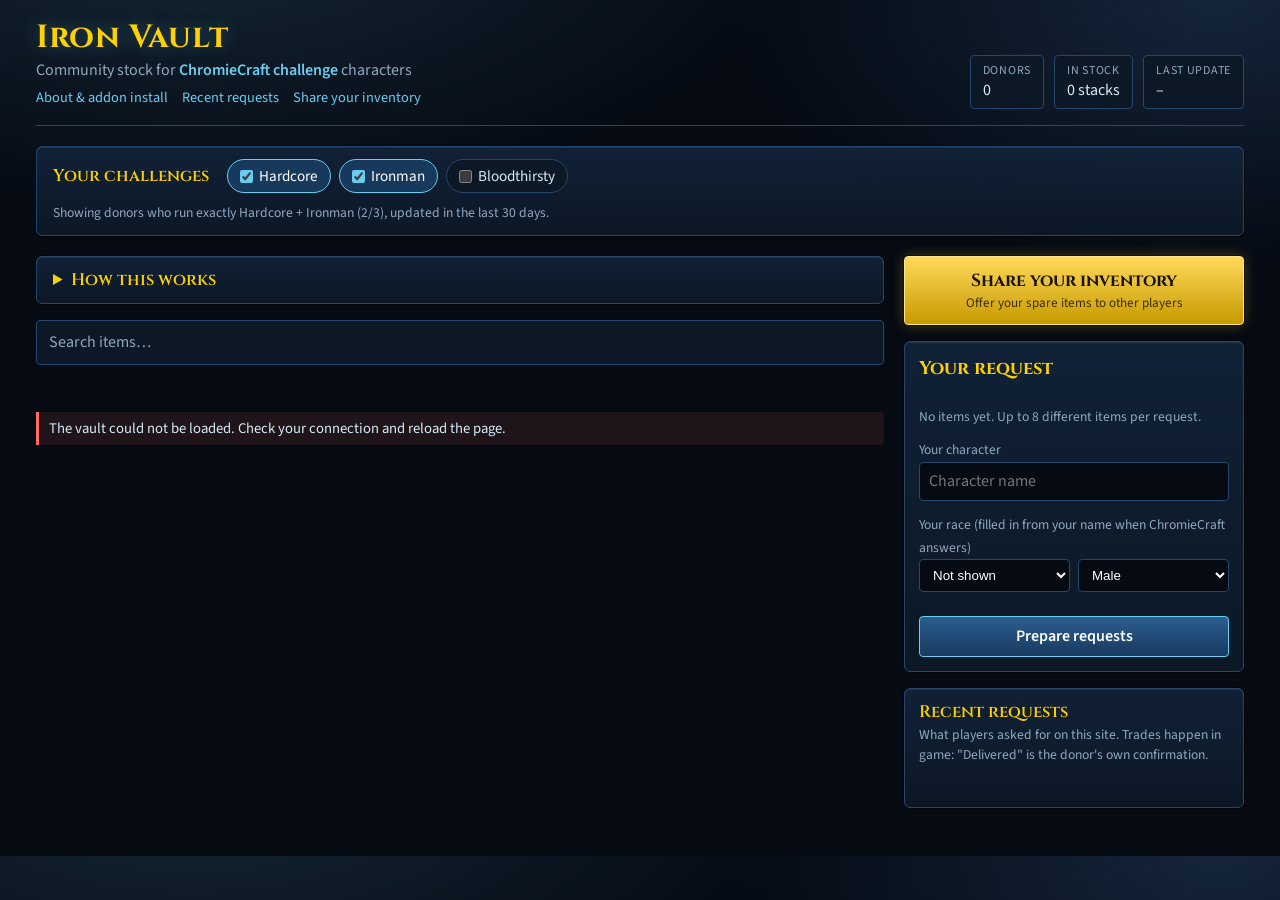
==== vault.html @ be13fa8b "Back to addon 0.5: remove /ivault send and the copy button Reverts 6891761 until ChromieCraft staff " ====
<!DOCTYPE html>
<html lang="en">
<head>
<meta charset="utf-8">
<meta name="viewport" content="width=device-width, initial-scale=1">
<meta name="theme-color" content="#050a13">
<meta name="description" content="Community vault for ChromieCraft challenge characters: browse what other players offer, or share your own spare items.">
<title>Iron Vault</title>
<link rel="preconnect" href="https://fonts.googleapis.com">
<link rel="preconnect" href="https://fonts.gstatic.com" crossorigin>
<link href="https://fonts.googleapis.com/css2?family=Cinzel:wght@600;700&family=Source+Sans+3:wght@400;600&display=swap" rel="stylesheet">
<style>
/* Layout idea: Northrend at night. Catalog column on the left, order panel pinned on the right,
   framed like a WotLK game tooltip. Single theme by choice. */
:root {
  color-scheme: dark;
  --abyss: #050a13;        /* page background, Icecrown night */
  --panel: #0c1826;        /* frames */
  --panel-2: #12233a;      /* raised rows */
  --steel: #27466b;        /* borders, saronite blue */
  --frost: #69ccf0;        /* accent, frost blue */
  --ice: #d6ecf7;          /* body text */
  --mist: #8fa9bf;         /* secondary text */
  --gold: #ffd100;         /* WoW heading yellow */
  --bad: #ff6b5e;
  --ok: #1eff00;
  --q0: #9d9d9d; --q1: #ffffff; --q2: #1eff00; --q3: #0070dd; --q4: #a335ee;
  --display: "Cinzel", "Palatino Linotype", Georgia, serif;
  --body: "Source Sans 3", "Segoe UI", system-ui, sans-serif;
}
* { box-sizing: border-box; }
html, body { margin: 0; }
body {
  background:
    radial-gradient(900px 420px at 15% -10%, rgba(105,204,240,.16), transparent 70%),
    radial-gradient(700px 380px at 95% 0%, rgba(39,70,107,.45), transparent 70%),
    var(--abyss);
  color: var(--ice);
  font: 16px/1.45 var(--body);
  min-height: 100%;
}
a { color: inherit; }
button, input, textarea { font: inherit; color: inherit; }
:focus-visible { outline: 2px solid var(--frost); outline-offset: 2px; }
.wrap { max-width: 1240px; margin: 0 auto; padding: 20px 16px 48px; display: flex; flex-direction: column; gap: 20px; }

header.top { display: flex; flex-wrap: wrap; align-items: flex-end; justify-content: space-between; gap: 16px;
  border-bottom: 1px solid var(--steel); padding-bottom: 16px; }
h1 { font: 700 2rem/1.1 var(--display); color: var(--gold); margin: 0; letter-spacing: .02em;
  text-shadow: 0 0 18px rgba(105,204,240,.35); text-wrap: balance; }
.sub { color: var(--mist); margin: 4px 0 0; }
.sub b { color: var(--frost); font-weight: 600; }
.stats { display: flex; flex-wrap: wrap; gap: 10px; align-items: center; }
.stat { background: var(--panel); border: 1px solid var(--steel); border-radius: 4px; padding: 6px 12px; font-variant-numeric: tabular-nums; }
.stat small { display: block; color: var(--mist); font-size: .75rem; text-transform: uppercase; letter-spacing: .06em; }
.pill { border: 1px solid var(--gold); color: var(--gold); border-radius: 999px; padding: 2px 10px; font-size: .8rem; }

.money { display: inline-flex; gap: 8px; align-items: center; font-variant-numeric: tabular-nums; }
.coin { display: inline-block; width: .8em; height: .8em; border-radius: 50%; margin-left: 3px; vertical-align: -1px;
  box-shadow: inset 0 0 0 1px rgba(0,0,0,.45); }
.coin.g { background: #f5c400; } .coin.s { background: #c7ccd1; } .coin.c { background: #c9772f; }

.cols { display: grid; grid-template-columns: minmax(0, 1fr) 340px; gap: 20px; align-items: start; }
@media (max-width: 900px) { .cols { grid-template-columns: minmax(0, 1fr); } }

.frame { background: linear-gradient(180deg, rgba(18,35,58,.9), rgba(12,24,38,.95)); border: 1px solid var(--steel);
  border-radius: 6px; box-shadow: 0 0 0 1px rgba(0,0,0,.6), inset 0 1px 0 rgba(105,204,240,.12); }
.catalog { display: flex; flex-direction: column; gap: 16px; }

details.how { padding: 12px 16px; }
details.how summary { cursor: pointer; font: 600 1.05rem var(--display); color: var(--gold); }
.how-grid { display: grid; grid-template-columns: repeat(auto-fit, minmax(220px, 1fr)); gap: 16px; margin-top: 12px; }
.how-grid h3 { font: 600 .95rem var(--display); color: var(--frost); margin: 0 0 6px; }
.how-grid p, .how-grid ol { margin: 0 0 8px; color: var(--ice); font-size: .95rem; }
.how-grid ol { padding-left: 1.1em; }

.search { width: 100%; background: var(--panel); border: 1px solid var(--steel); border-radius: 4px; padding: 10px 12px; }
.search::placeholder { color: var(--mist); }

section.cat h2 { font: 600 1.1rem var(--display); color: var(--gold); margin: 0 0 8px; display: flex; gap: 10px; align-items: baseline; }
section.cat h2 span { font: 400 .85rem var(--body); color: var(--mist); }
.grid { display: grid; grid-template-columns: repeat(auto-fill, minmax(250px, 1fr)); gap: 6px; }
.item { display: flex; align-items: center; gap: 10px; background: var(--panel); border: 1px solid transparent; border-radius: 4px; padding: 5px 6px; }
.item:hover { border-color: var(--steel); background: var(--panel-2); }
.item.out { opacity: .45; }
.tile { position: relative; flex: none; width: 40px; height: 40px; border-radius: 4px; background: #0a1220;
  border: 2px solid var(--q1); display: grid; place-items: center; text-decoration: none; }
.tile svg { width: 22px; height: 22px; fill: none; stroke: var(--frost); stroke-width: 1.7; stroke-linecap: round; stroke-linejoin: round; }
.tile img { width: 100%; height: 100%; display: block; border-radius: 2px; }
.mini { flex: none; width: 24px; height: 24px; display: grid; place-items: center; }
.mini img { width: 24px; height: 24px; border-radius: 3px; display: block; }
.mini svg { width: 18px; height: 18px; fill: none; stroke: var(--frost); stroke-width: 1.7; }
.tile .cnt { position: absolute; right: 2px; bottom: 0; font: 600 .72rem var(--body); color: #fff; text-shadow: 0 0 2px #000, 0 0 2px #000; font-variant-numeric: tabular-nums; }
.nm { flex: 1; min-width: 0; text-decoration: none; overflow-wrap: anywhere; line-height: 1.2; }
.nm:hover { text-decoration: underline; }
.q0 { color: var(--q0); } .q1 { color: var(--q1); } .q2 { color: var(--q2); } .q3 { color: var(--q3); } .q4 { color: var(--q4); }
.tile.q0 { border-color: var(--q0); } .tile.q1 { border-color: #c9d3dc; } .tile.q2 { border-color: var(--q2); } .tile.q3 { border-color: var(--q3); } .tile.q4 { border-color: var(--q4); }
.btn { background: linear-gradient(180deg, #2c5d8f, #183a5e); border: 1px solid var(--frost); border-radius: 4px; color: #fff;
  padding: 8px 14px; cursor: pointer; font-weight: 600; }
.btn:hover { background: linear-gradient(180deg, #3672ad, #1f4a76); }
.btn:disabled { opacity: .45; cursor: not-allowed; }
.btn.ghost { background: transparent; border-color: var(--steel); color: var(--ice); font-weight: 400; }
.btn.sm { padding: 0; width: 28px; height: 28px; flex: none; }
.empty { color: var(--mist); padding: 12px 0; }

aside.order { position: sticky; top: 12px; padding: 14px; display: flex; flex-direction: column; gap: 12px; }
@media (max-width: 900px) { aside.order { position: static; } }
aside.order h2, aside.order h3 { font-family: var(--display); color: var(--gold); margin: 0; }
aside.order h2 { font-size: 1.15rem; } aside.order h3 { font-size: .9rem; color: var(--frost); }
.lines { list-style: none; margin: 0; padding: 0; display: flex; flex-direction: column; gap: 6px; }
.line { display: flex; align-items: center; gap: 6px; background: var(--panel); border-radius: 4px; padding: 5px 6px; }
.line .nm { font-size: .95rem; }
.line .qty { width: 2.2em; text-align: center; font-variant-numeric: tabular-nums; }
.row { display: flex; gap: 8px; align-items: center; flex-wrap: wrap; }
.field { background: var(--abyss); border: 1px solid var(--steel); border-radius: 4px; padding: 7px 9px; min-width: 0; }
.field.num { width: 5em; }
.field.full { width: 100%; }
label { color: var(--mist); font-size: .85rem; }
.notice { border-left: 3px solid var(--bad); background: rgba(255,107,94,.1); padding: 6px 10px; border-radius: 0 4px 4px 0; font-size: .92rem; }
.notice.ok { border-color: var(--ok); background: rgba(30,255,0,.08); }
.hint { color: var(--mist); font-size: .85rem; margin: 0; }

details.banker { padding: 12px 16px; }
details.banker summary { cursor: pointer; font: 600 1rem var(--display); color: var(--frost); }
details.banker textarea { width: 100%; min-height: 110px; margin: 10px 0; font: .85rem/1.35 ui-monospace, Consolas, monospace; }

dialog { background: var(--panel); color: var(--ice); border: 1px solid var(--frost); border-radius: 6px; padding: 18px; width: min(520px, calc(100vw - 32px)); }
dialog::backdrop { background: rgba(2,6,12,.75); }
dialog h2 { font: 700 1.2rem var(--display); color: var(--gold); margin: 0 0 8px; }
dialog pre { background: var(--abyss); border: 1px solid var(--steel); border-radius: 4px; padding: 10px; white-space: pre-wrap; overflow-wrap: anywhere; max-height: 40vh; overflow: auto; font: .88rem/1.4 ui-monospace, Consolas, monospace; }
@media (prefers-reduced-motion: no-preference) { .item, .btn { transition: background .12s, border-color .12s; } }

.pick { padding: 12px 16px; display: flex; flex-wrap: wrap; align-items: center; gap: 10px 18px; }
.pick h2 { font: 600 1.05rem var(--display); color: var(--gold); margin: 0; }
.pick .hint { flex-basis: 100%; }
.chips { display: flex; flex-wrap: wrap; gap: 8px; }
.chip { display: inline-flex; align-items: center; gap: 6px; border: 1px solid var(--steel); border-radius: 999px; padding: 5px 12px;
  background: var(--panel); color: var(--ice); font-size: .95rem; cursor: pointer; }
.chip:has(input:checked) { border-color: var(--frost); background: #173a5c; color: #fff; }
.chip input { accent-color: var(--frost); margin: 0; }
.holders { color: var(--mist); font-size: .78rem; white-space: nowrap; }
.line { flex-wrap: wrap; }
.line .nm { flex: 1 1 120px; }
.line select { flex: 1 1 100%; background: var(--abyss); color: var(--ice); border: 1px solid var(--steel); border-radius: 4px; padding: 4px 6px; font-size: .85rem; min-width: 0; }
.line .from { flex: 1 1 100%; color: var(--mist); font-size: .85rem; }
details.share { padding: 12px 16px; }
details.share summary { cursor: pointer; font: 600 1.05rem var(--display); color: var(--gold); }
details.share textarea { width: 100%; min-height: 110px; margin: 10px 0; font: .85rem/1.35 ui-monospace, Consolas, monospace; }
#sharePrep { display: flex; flex-direction: column; gap: 12px; margin-top: 14px; }
#sharePrep[hidden] { display: none; }
#sharePrep p { margin: 0; }
.fields { display: grid; grid-template-columns: repeat(auto-fit, minmax(220px, 1fr)); gap: 12px; }
.preview { max-height: 280px; overflow: auto; border: 1px solid var(--steel); border-radius: 4px; background: var(--abyss); padding: 6px; display: grid; grid-template-columns: repeat(auto-fill, minmax(230px, 1fr)); gap: 2px 10px; }
.preview label { display: flex; gap: 6px; align-items: baseline; color: var(--ice); font-size: .9rem; padding: 2px 4px; border-radius: 3px; }
.preview label:hover { background: var(--panel-2); }
.preview .n { color: var(--mist); font-variant-numeric: tabular-nums; min-width: 2.2em; text-align: right; }
.codebox { border: 1px solid var(--gold); border-radius: 4px; padding: 10px 12px; background: rgba(255,209,0,.07); }
.codebox b { font: 700 1.25rem ui-monospace, Consolas, monospace; color: var(--gold); letter-spacing: .06em; }
#shareMsg { margin-top: 12px; display: flex; flex-direction: column; gap: 8px; }
.req { border-top: 1px solid var(--steel); padding: 10px 0; }
.req h3 { font: 600 1rem var(--display); color: var(--frost); margin: 0 0 4px; }
.req pre { margin: 6px 0; }

/* ---------- navigation, race icons, request log ---------- */
.nav { display: flex; gap: 14px; margin-top: 6px; font-size: .9rem; }
.nav a { color: var(--frost); text-decoration: none; }
.nav a:hover { text-decoration: underline; }
.race { flex: none; width: 22px; height: 22px; border-radius: 50%; border: 1px solid var(--steel); background: #0a1220; display: inline-grid;
  place-items: center; overflow: hidden; vertical-align: middle; font: 600 .7rem var(--body); color: var(--mist); }
.race img { width: 100%; height: 100%; display: block; }
.who { display: inline-flex; align-items: center; gap: 6px; font-weight: 600; white-space: nowrap; }
.pair { display: grid; grid-template-columns: 1fr 1fr; gap: 8px; }
select.field { appearance: auto; }
section.log { padding: 12px 16px; }
section.log[hidden] { display: none; }
section.log h2 { font: 600 1.05rem var(--display); color: var(--gold); margin: 0 0 2px; }
.log-list { list-style: none; margin: 10px 0 0; padding: 0; display: flex; flex-direction: column; gap: 6px; }
.log-row { background: var(--panel); border-radius: 4px; padding: 7px 9px; display: flex; flex-direction: column; gap: 5px; }
.log-head { display: flex; flex-wrap: wrap; align-items: center; gap: 4px 8px; }
.log-head .arrow { color: var(--mist); }
.log-head time { color: var(--mist); font-size: .82rem; margin-left: auto; }
.log-items { display: flex; flex-wrap: wrap; gap: 4px 12px; font-size: .9rem; }
.log-items span { display: inline-flex; align-items: center; gap: 5px; }
.log-items .mini { width: 18px; height: 18px; }
.log-items .mini img { width: 18px; height: 18px; }
.log-items .mini svg { width: 14px; height: 14px; }

/* ---------- landing page ---------- */
.land { max-width: 860px; }
.hero { padding: 34px 28px; text-align: center; }
.hero h1 { font-size: clamp(2.4rem, 7vw, 3.6rem); }
.kicker { color: var(--mist); text-transform: uppercase; letter-spacing: .12em; font-size: .8rem; margin: 0 0 10px; }
.lead { color: var(--ice); font-size: 1.12rem; max-width: 620px; margin: 14px auto 0; text-wrap: pretty; }
.lead b { color: var(--frost); font-weight: 600; }
.cta { justify-content: center; margin-top: 24px; gap: 12px; }
.btn.big { padding: 12px 22px; font-size: 1.05rem; text-decoration: none; display: inline-block; }
.block { padding: 20px 24px; }
.block h2 { font: 600 1.25rem var(--display); color: var(--gold); margin: 0 0 12px; }
.block p { margin: 0 0 10px; }
.block a { color: var(--frost); }
.block code, .how-grid code, .hint code { background: var(--abyss); border: 1px solid var(--steel); border-radius: 3px; padding: 0 5px; font: .88em ui-monospace, Consolas, monospace; overflow-wrap: anywhere; }
.two { display: grid; grid-template-columns: repeat(auto-fit, minmax(260px, 1fr)); gap: 8px 28px; }
.steps { margin: 0 0 12px; padding: 0; list-style: none; counter-reset: s; display: flex; flex-direction: column; gap: 9px; }
.steps li { counter-increment: s; position: relative; padding-left: 40px; min-height: 28px; }
.steps li::before { content: counter(s); position: absolute; left: 0; top: -1px; width: 28px; height: 28px; border-radius: 50%;
  border: 1px solid var(--frost); color: var(--frost); display: grid; place-items: center; font: 600 .9rem var(--display); }
.steps b { color: #fff; }
.warn { border-color: #8a7420; }
.plain { margin: 0; padding-left: 1.1em; display: flex; flex-direction: column; gap: 8px; }
.foot { text-align: center; color: var(--mist); font-size: .9rem; margin: 0; }
.foot a { color: var(--frost); }

/* Right column: the request box with the request log under it. The column stays in view; the log scrolls inside it. */
.side { position: sticky; top: 12px; display: flex; flex-direction: column; gap: 16px; max-height: calc(100vh - 24px); min-width: 0; }
.side aside.order { position: static; flex: none; }
.side section.log { flex: 1 1 auto; min-height: 120px; display: flex; flex-direction: column; padding: 12px 14px; }
.side .log-list { overflow: auto; min-height: 0; }
.side .log-head { font-size: .92rem; }
.side .log-head time { flex-basis: 100%; margin-left: 28px; }
.side .log-items { font-size: .85rem; }
@media (max-width: 900px) { .side { position: static; max-height: none; } .side .log-list { max-height: 420px; } }
@media (max-height: 640px) { .side { position: static; max-height: none; } .side .log-list { max-height: 420px; } }

/* ---------- ChromieCraft API: character card, online dot, fallen donors, landing numbers ---------- */
.ccard { display: flex; flex-wrap: wrap; align-items: center; gap: 4px 10px; margin-top: 6px; padding: 6px 9px; border-radius: 4px;
  background: var(--panel); border-left: 3px solid var(--frost); font-size: .9rem; }
.ccard[hidden] { display: none; }
.ccard.warn { border-color: var(--gold); color: var(--ice); }
.cc-sub { color: var(--mist); }
.dot { display: inline-block; width: 8px; height: 8px; border-radius: 50%; background: var(--ok); box-shadow: 0 0 6px rgba(30,255,0,.7);
  margin: 0 5px 0 0; vertical-align: 1px; flex: none; }
.who .dot { margin: 0 0 0 2px; }
.fallen { margin: 0 0 10px; }
.live { display: grid; grid-template-columns: repeat(auto-fit, minmax(170px, 1fr)); gap: 8px; }
.live div { background: var(--panel); border: 1px solid var(--steel); border-radius: 4px; padding: 8px 12px; }
.live b { display: block; font: 600 1.4rem var(--display); color: var(--frost); font-variant-numeric: tabular-nums; }
.live span { display: block; color: var(--ice); font-size: .92rem; }
.live small { color: var(--mist); }
section[hidden] { display: none; }

/* Back to top: appears once the page is scrolled. */
.totop { position: fixed; left: 16px; bottom: 16px; z-index: 20; padding: 9px 14px; border-radius: 999px; box-shadow: 0 4px 14px rgba(0,0,0,.6); }
.totop[hidden] { display: none; }

/* Share your inventory: a dialog in the foreground, opened from the right column. */
.btn.wide { width: 100%; flex: none; }
dialog.share { width: min(880px, calc(100vw - 32px)); max-height: calc(100vh - 32px); overflow: auto; padding: 18px 20px; }
dialog.share textarea { width: 100%; min-height: 110px; margin: 10px 0; font: .85rem/1.35 ui-monospace, Consolas, monospace; }
.dlg-head { display: flex; align-items: center; justify-content: space-between; gap: 12px; margin-bottom: 6px; }
.dlg-head h2 { margin: 0; }

/* Search box with the donor filter next to it. */
.tools { display: flex; flex-wrap: wrap; gap: 10px; align-items: stretch; margin-bottom: 16px; }
.tools .search { flex: 1 1 240px; margin: 0; }
.tools select { flex: 0 1 240px; min-width: 170px; }
.tools select[hidden] { display: none; }

/* Donor inbox: requests waiting for the visitor's own characters, above the request box. */
.side section.inbox { flex: none; display: block; min-height: 0; max-height: 46vh; overflow: auto; border-color: var(--gold); }
.side section.inbox .log-list { overflow: visible; }
.inbox .log-list[hidden] { display: none; }
.inbox details { margin-top: 8px; }
.inbox details[hidden] { display: none; }
.inbox summary { cursor: pointer; color: var(--frost); font-size: .9rem; }
.inbox details .pair { margin: 8px 0; }
.inbox .log-row .row { margin: 0; gap: 8px; align-items: center; }
.inbox #inboxMsg { margin-top: 8px; }
.btn.xs { padding: 4px 12px; font-size: .88rem; flex: none; }
.badge { display: inline-block; min-width: 1.5em; padding: 0 6px; border-radius: 999px; background: var(--gold); color: #1a1200;
  font: 700 .8rem/1.5 var(--body); text-align: center; vertical-align: 2px; }
.badge[hidden] { display: none; }
.tag { border: 1px solid var(--steel); border-radius: 999px; padding: 0 8px; font-size: .75rem; color: var(--mist); }
.tag.ok { border-color: var(--ok); color: var(--ok); }
.side section.inbox[hidden] { display: none; }
.log-row .row { margin: 0; gap: 8px; align-items: center; }

/* Automatic updates from the addon's saved file. */
details.auto { margin: 4px 0 12px; border: 1px solid var(--steel); border-radius: 4px; padding: 8px 12px; background: var(--panel); }
details.auto summary { cursor: pointer; color: var(--frost); font-weight: 600; }
details.auto p { margin: 8px 0; }
.side .sync { margin: -8px 0 0; font-size: .85rem; }
.side .sync[hidden] { display: none; }

/* Share your inventory: the gold call to action at the top of the right column. */
.btn.gold { background: linear-gradient(180deg, #ffd95a, #c79a00); border-color: #ffe58a; color: #1a1200; font: 700 1.08rem var(--display);
  padding: 12px 16px; box-shadow: 0 0 0 1px rgba(0,0,0,.5), 0 0 14px rgba(255,209,0,.28); }
.btn.gold:hover { background: linear-gradient(180deg, #ffe37a, #d8a900); }
.btn.gold small { display: block; font: 400 .82rem var(--body); color: #3a2c00; margin-top: 2px; }

/* Class icon next to the race portrait, and the donor cards above the catalog. */
.cls { flex: none; width: 22px; height: 22px; border-radius: 4px; border: 1px solid var(--steel); overflow: hidden; display: inline-block; vertical-align: middle; }
.cls img { width: 100%; height: 100%; display: block; }
.donors { display: flex; flex-wrap: wrap; gap: 8px; margin-bottom: 12px; max-height: 232px; overflow: auto; }
.donors[hidden] { display: none; }
.donor { display: flex; align-items: center; gap: 10px; text-align: left; background: var(--panel); border: 1px solid var(--steel); border-radius: 6px;
  padding: 8px 12px; color: var(--ice); font: inherit; cursor: pointer; min-width: 0; }
.donor:hover:not(:disabled) { border-color: var(--frost); }
.donor:disabled { cursor: default; }
.donor[aria-pressed="true"] { border-color: var(--gold); background: #1a2c44; box-shadow: 0 0 0 1px var(--gold) inset; }
.donor .faces { display: flex; gap: 4px; flex: none; }
.donor .race, .donor .cls { width: 32px; height: 32px; }
.donor .dtext { display: flex; flex-direction: column; min-width: 0; }
.donor b { font-weight: 600; color: #fff; }
.donor small { color: var(--mist); font-size: .8rem; line-height: 1.3; }
.donor .dnote { font-style: italic; overflow: hidden; text-overflow: ellipsis; white-space: nowrap; max-width: 240px; }
.donor.all { flex-direction: column; align-items: flex-start; justify-content: center; gap: 0; }
</style>
</head>
<body>
<svg width="0" height="0" style="position:absolute" aria-hidden="true">
  <symbol id="g-flask" viewBox="0 0 24 24"><path d="M9 3h6M10 3v6l-5 9a2 2 0 0 0 2 3h10a2 2 0 0 0 2-3l-5-9V3M7.5 15h9"/></symbol>
  <symbol id="g-scroll" viewBox="0 0 24 24"><path d="M6 4h11a2 2 0 0 1 2 2v12a2 2 0 0 1-2 2H7a2 2 0 0 1-2-2V6a2 2 0 0 0-2-2h3M9 9h7M9 13h7"/></symbol>
  <symbol id="g-food" viewBox="0 0 24 24"><path d="M14 4a6 6 0 0 1 4 10c-2 2-5 2-7 1l-5 5-2-2 5-5c-1-2-1-5 1-7a6 6 0 0 1 4-2z"/></symbol>
  <symbol id="g-cross" viewBox="0 0 24 24"><path d="M9 4h6v5h5v6h-5v5H9v-5H4V9h5z"/></symbol>
  <symbol id="g-bag" viewBox="0 0 24 24"><path d="M8 8c0-6 8-6 8 0M6 8h12l2 11a2 2 0 0 1-2 2H6a2 2 0 0 1-2-2zM9 13h6"/></symbol>
  <symbol id="g-sword" viewBox="0 0 24 24"><path d="M20 3l-9 11-2-2L20 3zM7 13l4 4M4 20l4-4M8 12l-2 2 4 4 2-2"/></symbol>
  <symbol id="g-shield" viewBox="0 0 24 24"><path d="M12 3l8 3v6c0 5-4 8-8 9-4-1-8-4-8-9V6z"/></symbol>
  <symbol id="g-gear" viewBox="0 0 24 24"><circle cx="12" cy="12" r="3.5"/><path d="M12 3v3M12 18v3M3 12h3M18 12h3M5.6 5.6l2.2 2.2M16.2 16.2l2.2 2.2M5.6 18.4l2.2-2.2M16.2 7.8l2.2-2.2"/></symbol>
  <symbol id="g-leaf" viewBox="0 0 24 24"><path d="M5 19C5 9 11 4 20 4c0 9-5 15-15 15zM5 19l8-8"/></symbol>
  <symbol id="g-ore" viewBox="0 0 24 24"><path d="M4 16l4-9h8l4 9-3 4H7zM8 7l4 5 4-5M4 16h16M12 12v8"/></symbol>
  <symbol id="g-spark" viewBox="0 0 24 24"><path d="M12 3l2.5 6.5L21 12l-6.5 2.5L12 21l-2.5-6.5L3 12l6.5-2.5z"/></symbol>
</svg>

<div class="wrap">
  <header class="top">
    <div>
      <h1>Iron Vault</h1>
      <p class="sub">Community stock for <b>ChromieCraft challenge</b> characters</p>
      <nav class="nav"><a href="./">About &amp; addon install</a><a href="#log">Recent requests</a><a href="#inbox" id="inboxLink" hidden>Requests for you</a><a href="#share">Share your inventory</a></nav>
    </div>
    <div class="stats">
      <span class="pill" id="modePill" hidden>Demo data: database not connected</span>
      <div class="stat"><small>Donors</small><span id="statVaults">0</span></div>
      <div class="stat"><small>In stock</small><span id="statStacks">0</span> stacks</div>
      <div class="stat"><small>Last update</small><span id="statFresh">–</span></div>
    </div>
  </header>

  <section class="frame pick" aria-labelledby="pickTitle">
    <h2 id="pickTitle">Your challenges</h2>
    <div class="chips" role="group" aria-labelledby="pickTitle">
      <label class="chip"><input type="checkbox" id="m1"> Hardcore</label>
      <label class="chip"><input type="checkbox" id="m2"> Ironman</label>
      <label class="chip"><input type="checkbox" id="m4"> Bloodthirsty</label>
    </div>
    <p class="hint" id="pickHint"></p>
  </section>

  <div class="cols">
    <main class="catalog">
      <details class="how frame">
        <summary>How this works</summary>
        <div class="how-grid">
          <div>
            <h3>Taking items</h3>
            <ol>
              <li>Tick the challenges your character runs. You only see donors with the exact same set, because only they can trade with you.</li>
              <li>Press + (or right click a row) to add an item to your request.</li>
              <li>Enter your character name and press Prepare requests.</li>
              <li>Whisper each donor the message you get. If they are offline, send it by in-game mail. Either way, the donor finds your request waiting on this site.</li>
            </ol>
          </div>
          <div>
            <h3>Giving items</h3>
            <ol>
              <li>Install the <a href="IronVault.zip">IronVault addon</a> (unzip it into <code>Interface/AddOns</code>) and type <code>/ivault</code> on the character that holds your spare items.</li>
              <li>Copy the text, paste it under Share your inventory and untick anything you want to keep.</li>
              <li>Upload. Keep the code you receive: it is the only way to update or remove your list.</li>
              <li>Later updates can be automatic: see Automatic updates under Share your inventory (Chrome or Edge).</li>
              <li>Check Requests for you on this page to see who asked for what, and mark each request as delivered once the items are on their way. With automatic updates on, the addon tells the site what you mailed or traded, and matching requests are marked for you. You can also remove a request you will not fulfil.</li>
            </ol>
          </div>
          <div>
            <h3>Good to know</h3>
            <p>Everything here is offered for free by other players. Quantities come from each donor's last upload, shown next to their name, minus what they have marked as delivered since.</p>
            <p>Ironman characters can equip Poor and Common gear only, so green or better gear is hidden for them.</p>
          </div>
        </div>
      </details>

      <div class="donors" id="donors" role="group" aria-label="Donors: choose one to see only their items" hidden></div>
      <div class="tools">
        <input class="search" id="search" type="search" placeholder="Search items…" aria-label="Search items">
      </div>
      <div id="catalog"></div>

    </main>

    <div class="side">
    <button class="btn wide gold" id="shareOpen" type="button">Share your inventory<small>Offer your spare items to other players</small></button>
    <p class="hint sync" id="syncLine" hidden></p>
    <section class="frame log inbox" id="inbox" aria-labelledby="inboxTitle" hidden>
      <h2 id="inboxTitle">Requests for you <span class="badge" id="inboxCount" hidden></span></h2>
      <p class="hint" id="inboxHint"></p>
      <ul class="log-list" id="inboxList"></ul>
      <details id="inboxDone" hidden>
        <summary id="inboxDoneSum">Delivered</summary>
        <ul class="log-list" id="inboxDoneList"></ul>
      </details>
      <details id="inboxSign">
        <summary>Add a character</summary>
        <div class="pair">
          <input class="field full" id="inName" type="text" maxlength="12" autocomplete="off" placeholder="Character" aria-label="Donor character name">
          <input class="field full" id="inCode" type="text" maxlength="20" autocomplete="off" placeholder="Vault code" aria-label="Vault code">
        </div>
        <button class="btn xs" id="inBtn" type="button">Show its requests</button>
      </details>
      <div id="inboxMsg" aria-live="polite"></div>
    </section>
    <aside class="order frame" aria-labelledby="orderTitle">
      <h2 id="orderTitle">Your request</h2>
      <ul class="lines" id="lines"></ul>
      <p class="hint" id="emptyHint">No items yet. Up to 8 different items per request.</p>
      <div>
        <label for="recipient">Your character</label>
        <input class="field full" id="recipient" type="text" maxlength="12" autocomplete="off" placeholder="Character name">
        <div class="ccard" id="meCard" hidden></div>
      </div>
      <div>
        <label for="myRace">Your race (filled in from your name when ChromieCraft answers)</label>
        <div class="pair">
          <select class="field full" id="myRace"></select>
          <select class="field full" id="myGender" aria-label="Your character's sex"><option value="male">Male</option><option value="female">Female</option></select>
        </div>
      </div>
      <div id="notices" aria-live="polite"></div>
      <button class="btn" id="confirm" type="button">Prepare requests</button>
    </aside>
    <section class="frame log" id="log" aria-labelledby="logTitle" hidden>
      <h2 id="logTitle">Recent requests</h2>
      <p class="hint">What players asked for on this site. Trades happen in game: "Delivered" is the donor's own confirmation.</p>
      <ul class="log-list" id="logList"></ul>
    </section>
    </div>
  </div>
</div>

<button class="btn totop" id="toTop" type="button" aria-label="Back to top" title="Back to top" hidden>↑ Top</button>

<dialog id="share" class="share" aria-labelledby="shareTitle">
  <div class="dlg-head">
    <h2 id="shareTitle">Share your inventory</h2>
    <button class="btn ghost sm" id="shareClose" type="button" aria-label="Close">×</button>
  </div>
    <p class="hint">Paste the text from <code>/ivault</code>. Nothing is uploaded until you press Upload inventory.</p>
    <textarea class="field" id="importText" aria-label="Addon export text" placeholder="IRONVAULT1^Yourcharacter^0^2026-11-15 00:10&#10;929^0^120^1^20^^inv_potion_51^Consumable^Potion^Healing Potion"></textarea>
    <div class="row"><button class="btn" id="readBtn" type="button">Read export</button></div>

    <details class="auto" id="autoWrap">
      <summary>Automatic updates</summary>
      <p class="hint">With addon 0.4 or newer the game saves your inventory by itself every time you log out. Choose the file <code>WTF/Account/YOUR-ACCOUNT/SavedVariables/IronVault.lua</code> in your game folder once: while this page is open, the lists you already uploaded from this browser are refreshed after each logout. The first upload of a character is still done by hand.</p>
      <div id="autoBox" hidden>
        <div class="row">
          <button class="btn ghost" id="autoPick" type="button">Choose IronVault.lua</button>
          <button class="btn ghost" id="autoStop" type="button" hidden>Stop automatic updates</button>
        </div>
        <p class="hint" id="autoMsg" aria-live="polite"></p>
      </div>
      <p class="hint" id="autoNo" hidden>This needs Chrome or Edge on a computer. In this browser, keep using <code>/ivault</code> and paste.</p>
    </details>

    <div id="sharePrep" hidden>
      <p>Character: <b id="shareChar"></b> <span class="hint" id="shareDate"></span></p>
      <div class="ccard" id="shareCard" hidden></div>
      <div class="chips" role="group" aria-label="Challenges this character runs">
        <label class="chip"><input type="checkbox" id="s1"> Hardcore</label>
        <label class="chip"><input type="checkbox" id="s2"> Ironman</label>
        <label class="chip"><input type="checkbox" id="s4"> Bloodthirsty</label>
      </div>
      <div class="fields">
        <div>
          <label for="shareRace">Race (shown as an icon next to the name)</label>
          <div class="pair">
            <select class="field full" id="shareRace" aria-label="Race of this character"></select>
            <select class="field full" id="shareGender" aria-label="Sex of this character"><option value="male">Male</option><option value="female">Female</option></select>
          </div>
        </div>
      </div>
      <div class="fields">
        <div>
          <label for="shareNote">Note for other players (optional)</label>
          <input class="field full" id="shareNote" type="text" maxlength="120" placeholder="Online most evenings, CET">
        </div>
        <div>
          <label for="shareCode">Vault code</label>
          <input class="field full" id="shareCode" type="text" maxlength="20" autocomplete="off" placeholder="Leave empty the first time">
        </div>
      </div>
      <div class="row">
        <span id="pickCount" class="hint"></span>
        <button class="btn ghost" id="allBtn" type="button">Offer everything</button>
        <button class="btn ghost" id="noneBtn" type="button">Offer nothing</button>
      </div>
      <div class="preview" id="sharePreview"></div>
      <div class="row">
        <button class="btn" id="uploadBtn" type="button">Upload inventory</button>
        <button class="btn ghost" id="removeBtn" type="button">Remove my list</button>
      </div>
    </div>
    <div id="shareMsg" aria-live="polite"></div>
</dialog>

<dialog id="done" aria-labelledby="doneTitle">
  <h2 id="doneTitle">Requests ready</h2>
  <p>Paste each message in the game chat. If a donor is offline, send them the same list by in-game mail. Each donor also finds your request waiting on this site. Changed your mind? Cancel it from Recent requests, in this browser.</p>
  <div id="requests"></div>
  <div class="row"><button class="btn ghost" id="closeBtn" type="button">Close</button></div>
</dialog>

<script>const whTooltips = { colorLinks: false, iconizeLinks: false, renameLinks: false };</script>
<script src="https://wow.zamimg.com/widgets/power.js" defer></script>
<script src="config.js"></script>
<script>
(function () {
  'use strict';
  var CFG = window.IRONVAULT_CONFIG || {};
  var API_URL = String(CFG.supabaseUrl || '').replace(/\/+$/, ''), API_KEY = String(CFG.supabaseAnonKey || '');
  var LIVE = !!(API_URL && API_KEY);
  var MAX_AGE_DAYS = CFG.maxAgeDays || 30;
  var MAX_LINES = 8, MAX_QTY = 60, CHAT_LIMIT = 255, INBOX_DAYS = 30;
  var MODES = [[1, 'Hardcore'], [2, 'Ironman'], [4, 'Bloodthirsty']];
  var NO_GEAR_SLOTS = { '': 1, INVTYPE_BAG: 1, INVTYPE_AMMO: 1, INVTYPE_QUIVER: 1 };
  var ICON_CDN = 'https://wow.zamimg.com/images/wow/icons/large/';
  var RACE_CDN = 'https://wow.zamimg.com/images/wow/icons/medium/race_';
  // Keys are the client's own race names in lower case ("scourge" is Undead).
  var RACES = [['human', 'Human'], ['dwarf', 'Dwarf'], ['nightelf', 'Night Elf'], ['gnome', 'Gnome'], ['draenei', 'Draenei'],
    ['orc', 'Orc'], ['scourge', 'Undead'], ['tauren', 'Tauren'], ['troll', 'Troll'], ['bloodelf', 'Blood Elf']];

  // ChromieCraft's public API (github.com/azerothcore/acore-api). Optional: when it does not answer, the site works without it.
  var CC_API = String(CFG.chromieApi || '').replace(/\/+$/, '');
  var RACE_IDS = { 1: 'human', 2: 'orc', 3: 'dwarf', 4: 'nightelf', 5: 'scourge', 6: 'tauren', 7: 'gnome', 8: 'troll', 10: 'bloodelf', 11: 'draenei' };
  var CLASSES = { 1: 'Warrior', 2: 'Paladin', 3: 'Hunter', 4: 'Rogue', 5: 'Priest', 6: 'Death Knight', 7: 'Shaman', 8: 'Mage', 9: 'Warlock', 11: 'Druid' };

  var ICONS = {"inv_scroll_06":"UklGRr4FAABXRUJQVlA4ILIFAAAQFwCdASo4ADgAPmEkjkWkIaEXDbVUQAYEtgBbfcdGGINc5xmXgfL/kA9UG2w8y3nE+kzeZPQA6VX7ZrA14H+Jz257Zca7nXzD+q37Phf2v92n7l/wvQDtsuPmoAeLTnremPYL/WvrX+jcWgeD3c3xIh2MdaBVf5m3cTplPSXuOZmdMCQST+3pXw55zKlTteMdRp7Lk3/nZyy/xjXhtSkX8GjnG9c6cO0uIgn9PiPnOCXmRiR8T9xQx8DuenugZ0UAAP7+ehSm2bPjLm1IA/dp/+tPrZ3r4wf0EFTlbUm3GDup+Pa7NiNVQUMm+fsPsgJwftnnxghK7PejT6Lids7OCwkFN/IvR15o6aCwZzNVg880tsGHunH6YvlEjkXOvTjFEfNrbgXTsRnxfvuLnZ9nBqrCifIs9kN0nyBQAOlyNmVd/UaoFZeafq7C4YhstA6frXHm4uuxAsiMyZt7e/x/2lFUiuqMBpYClXHsiG4C9pVhwp6CduiGlfFMG8DWnOtv0zIaXlYZOWV6qewyJYn1qTpPcOnY3SX9/x3w6Da8X1+o35wmiOLn27XnhVMm+wlj7qp5MWD1v0peAVbneb/sNAz8WwunLHGKriNkU29taoQCyIq8MFp798ep/7RjIYQWBh8//54PNXEGyroC6cgHsae9aKdOYsMB80QnKbZ+dUxx7iZows+ICZZwCeFI/AfwA7EvDWQai6l27d0D4trdzZ4CT22CyEmhQT87wTPr4lac1mNvOwggDpC8x1kgUxjcC7T+T0fjFIYPIeyeVO+UcuYAZe+mcU1+Wjs57tuVZVt0SU/5cn3ASGij7JkT1jnefwKAwZtKTk2OAQjo7Lu8GLBZnBgx26obgHtBE1AdrY9o565s55c38E0crZleIIsCFk5Ozd3zfYx1r28moReEtmQnDMq/iOsudHzhDOozwHODe7aLrk82cMv8lc+dBn05deGFf0QHt60aXp29p4ZPa6EnGMRqigC0oe/0XFwUHSeddwZ96CphPW+EomYbVuIiCYrjLAJHD4VneF6BbuCU6RGZ3zSv3vbWuJPfUjYESPIqKHdTjup/fo52sFR5dvJ7q8Ubn7BZVPbwDsQ9jfUQJLLi0ryh8cxmMkd53iCAp7dEt6p0oHo/0uYxf67/V+sx7322ID7/nrbA7/22tBFt9Kpj1r7ZCcDW1X/SkvyjueKH+bT0HaNTtKnDdRy7186SUBsfSsdPZPxdHoqH/F6XNW16iLA3a6eJSXpJ/stUKjyv4I473O+ngoT176SFQ+jWqMVdGtoU5jWPkAw978KatcHiciZxn1I7mlKIRCqZxE9PB2GV3dLsLAJGZnq4RuAQp7PVdkhbaL2x0awl+9kIpht1ZbkjJ3xxdOBuvYY0P0Dd0weQC/h7TgTsEXe3MhNxYIkC5okpYbCYsjrxSDePky6YuHi3fTcg/KLUWg+RGlE1X8TZroee6FE7uHMLqDsje4xjVWnk55l6YIF38luwHseQmoMGOiqrZvSdo+1nj85rAYx9KT214RLlK50YmJzOwqMwFOEc6eTLEamTWqheLNb39yZ7TW8SSqPuku9BzbNOn3+v0ne9/4nZZjV/UYYqZlV1qKW/jQlzhCY4e2wazJUB4Edn+xUNpRfG1C5fMHEULvipcDfjI988gw2WPDnp2NsnCuew8uPwGJ6cGWyF4Kryk3/i5PozL8Gu9oHPXNLc6phR/D1RG22pt7k+1BJ2olNf8TvctSmPxqC4kZacFhm8ATwTr/M/uhRyXc2tq4Y5wHCX2ifF+hTa8y595jfcNYj6HQWtZ5TPwf72rEklyXJcMDnqXdCvlzIcE+fEQz5BBcDsxgtieV6vqK66bdrgMquXgKQTNJKUe9LBSy9vMkeI0zVXRQzezWZSfKYT7/Ae3cJFbGDDO9eSaB1xNJoM3Ipsm4APKiqOrGkEem7BAAA=","inv_enchant_essencemagiclarge":"UklGRhYEAABXRUJQVlA4IAoEAADQEgCdASo4ADgAPmEokUYkIiGhJhqs6IAMCWwAsv+Jxdycqv/i+FZMZDJ25fPF6bhvPU+y5efR3tpycYiLmI/gyzc7yZy0aYjseGxx7KvhNNbDucHK49QGfLmV5iRqbWehszfdmtsCD/13AnPR5Yi44i65NyjFqvRK615bdGaFWiZBHTSaxWdToSOv9UjXUyxttbqXS41UVAsSAaYXqQAA/v9c/sXu1l/x2xcvSQfHn+fuX2djX/9+T7RC1xKccUjRji+tL2/U+6xZgd0uUYuYk8GEFGUJLG82Iv39lBYcSy4kTXlXWnLJHMIbOB8gmNApAd2NZXz+Nevkv0AukU+0txUgHJZ/QuoMqTTJkm60Y/BfWnHYuzpwR1oxHQqaJKzi+5MBObLY5nz06UGMZ6KWqh6MCQjIyFb30h52HOh6V1CUF6Kci8aVizxRR+Ko/MSL4vyw2KpMQlrHpa7zbWOty8ve83ptYrSu9/cnbl6KevRDnhKGyeDRd/0TewuETJI8XiUpXcLYP/2SQ+HJv9grw2a/61r4tL7xipffIFXuyXrJ1RQMceOIbBRk0NI1rOde65168BCCkEGcnOOSZc5E4SBU9wXUnw86b34mOR44NMFdsIF26u1sFiJRUcSQnvROMbFb6Lgdh3ehH0mYVWtI6/k2ofomatL/nlyNWVsv/drcjZwugdKS3Wl/KfR844KTrMlx6dVLpUrkLc3toTemCt56hXYQtTbAp93snrwpaBW4SljBrq02cfgw1WrHwd5L3qgn1qVx9UEOqFVeMG5fjU+EvVFbnPzuQcZqEmXwWWRu0uzIir9GtxuXV9b3l8bWKjGs8yQmvL+zO/zde9mULkkP4Fmn79ZF9MbOZ1bmI1ySQWhOFcNUuea5qncGRmmctkgrVgtH9qdaZgKEi4fcSXJc8Dd/Yp/q26crh4m3tmydjGbYqrfzzHH2Hv8vB1OYbb1ooakhrIRmP7DC/RoL5wmJ4XMv81iJO55USkIzfZgu/p/scdalwfjXhw0cNnq/Ba3mTEi8wCTuoVbFqpYMTldf23E+JsJ5hraSSw9/4F7Kn7iQmS5e6ISsD8zTDuTUHGqZt0EBbYF6Pertks4qtvECjHYrd03CaiI73HHTnZLa19Qb+jAvmsZWKXD+6m918ab5gk6nkIWMFdNYso5w5nekbNu0RTVsjuL8hX6gh/5OLOJX65xuDFMnoakRmLNv5VyBfvYL/dUsJ0CBXKKAPD/bLGA+nl0idKM0RwzfuKiFrvwvd3ifKsUc1CMP4Y83G11UkI84YEwpBC2mP0N0v0B3xn6XpP4pFHkBtXyq+Z/DKiEGA7f4/HMZQ2VUdApBiSXwdOYh8N0mXYsbQ9Xx0C9tDCyMUAAAAA==","inv_enchant_duststrange":"[base64]/XP7t7/af47Zz+i24IPn7l9nY1//fk+502t/bdvZAK5X3/YjPL/uUdmlH7RKTdV1SKoeAqmkav3Rmt6yvr77O9SAhk5Q7bXlg4c3G1SdGoxr2+/CnFxpLj+dtCZhHlcjrlHWQYtkIRASkkgcMjAfdCq38k53RcXNSC0Bc9ed7HFoVNM5x/cyMuFR+aDt9iSS8nb2q16xw/SZrv/zykf+GWNo++kMaPQzDX9l+iFY4MSB3Zp6YCFwtB/yfsdm64tYN9VGd0GHC1JBUt1sz42luEN2n2/7tYFzfPv998PyZ+PmOC6yDD2/lAMR/MWC6VYDv3X3p4Y9JcrCNLHLsNkvfgr2gy6WVhpZgbk5X0vO7iz0wYK9tGiOjWGNbfjxxMH1k9oKsE157mmuz90aflPrYPIIjx548yf+68tyQ3xwgGdXudWGiOxOmohT33qH258T8GpYRDGZInG42t/[base64]/[base64]/w0lfLUKrvHJuaqqGgSvlXsh8Y3FqnoUToKo981/pYasyCmTFiKf/Jre6sG1aTuUl+A66HRhL+8++hB4CjscnkxGNnizjD5FhYuz5pjG9IH/r1LajCX3DSCnZ598/8dVLGyD+eKt+lrG1LxI20MNu7q5OgYXAZTe9pCY1XQ3YxVLzw/fEekBBEvhS9gdT7BGCtgYJiD+zq66PhUd5a0K4HWVe7MnqEYiJCnT1g+L9aJkeFGB3EMh+ghx8KWdK9FV6OfcT5DyYoZJxQnillqAUL3c54z++VoHDpLT1q/MY22zzL2QpnYDfzA4+nCAAAA=","inv_misc_note_01":"UklGRnAEAABXRUJQVlA4IGQEAADwEQCdASo4ADgAPmEwk0ekIyGhJBgJuIAMCUAXtqrOZvU7tqOei02CNq+EPijDTtF2Wjecn5uEZPr+x8G8zBn/epfRzQRZz5/gtq/Ja5WLazt1Uc57zCPTZpz4/GgWE6HZDzcwTttnCH/ttWI4AgB+Of8rleNa5E2e1LNBIyRThvwc01hDijwWiohcbqCcn7WFRxguwmMwAAD+/uv6HcFv+DRL9oD6mfO/20//a/8qR/q7AVb9Vsp7VekIRvZbLq+KdFRH2coY4hux9NxcddUVX57r9zrgOorgFD9LcSBSfldd385j6YfX3pbrctIcbLznBxOEcmpmT9Qt2kTtiwLyBOLX64T0p6UxoPXTy4u9OqrEM64Hw/hDvkbm+sGK3fC0vHrK5gXHugzP1Z7FHffxJjCECpGWMZD3H0bKChyJZnapos8argSItM5r+ZXmY9cDmK0fQ85umpGMfls6d/EZ2zUv6WfvRM6hjdpofrT5ZCoF2H/v8eLcLo22igfm2SYPi7ZiEuYu7wWo8/fPNwKarPdPhcyf/770Vs/J7/CA7+MAEng/xpJfS2zl7/m4rezLgPsHeccKMGZS1bI6ed0/yMIVCtETSL4vo8BwSGgjDdakxsrOslKmtfrOJ2jwx/Jgh8Nz8eIvlvrRv9Z5KPMHoSJ0jKhVi5FNhWv0YAIkiO/eqULucb5zwqoP1LW8c7j9Zryw9J/8e+GlSPTq1sTNdXSjDSUD9ZpU2yXVYL89rhlnSzz8TdNBsemOSF01i5BsWtAY1FrOrBW2xa54fs99Hf0sRO16LsEPwWDUGzUHC4mnQdlj4OauoMHoqrboD8LTEHX8KKf9m4BHe0S7hNjsJL9Pk2MlAK/pTKHNLx4tyEzXrUQ2FotiIR8A87GaPO0fklsmaR47sbqPzeo0itJQFOXrTbrZo/jKj/fzd+UDjw1iZ3NE1CKNbf/NahksJZRsx5onA0JYBKNPhPNz351jPgSiVUjDCCOpEaBw4M65fZo4sVMbFDXhWKWbsEzR1zbYWf2Vaw1Zjf29Awr1va8N1njXqYA+12VNeRZ/BOVIhaLo8J4tKK7cdiP56GvivkYT9eSwtQajJvVlKZ51nWagztWMjmFaOI+WOVv5pouUQuj8jAoMUBYfATPrNvCl8CfAD/Jf+w77aUItxCqRvKkchFrOA4ZJj3xcx8ERxcnC+G2LxtRGrSbfFSvCT7v1YNJrpSNJM7STe39f0iaZT15ttnbkn/rQ0JmdLi9hBhVZIawfDpIJvuU9lUvY2etDCcBFjMMARovwCBiopT7J4p9h5VJHHqMfqcHzsaQ4V9mNLqe127r0WJEz1OiR0gosDhNtRthXVb93uo5G91oekjJsh+e9ALKpykwGHrdaOukZgwTg3w8oBCABp4CCwAqiLibBEhHTEOmwCYrC4x2L4Ju/Qc4aQdkBKUskU6AJQcxnkTU4SgI1Ho+rJPq6xpcoblLIyCLKGOTvEVlCX6VDXY7HHYqAAA==","inv_misc_gem_emerald_02":"UklGRnoFAABXRUJQVlA4IG4FAADQFQCdASo4ADgAPmEmj0UkIiEWDVbMQAYEtgBhWePD6H89Iw3HTQyO2K8wH7Kerr6It4w9ADy4PZR/uv/S9LesU8mPoKSjSZ+TuIHa3/x+9jZS4htMBM7/83mh1CP1Y/4vYu9EBvB0LlGrkeg/sGEULUCM+LtTKcEgvuCu5NGoOWSOQ+W4Y1dEKvYEX2ybsw4NyaLZM5pjStdvp+E1gly/K81G9ndYwNxe8RVyBeMvfsu9kKyIWmAA/v+r/z/a9O8uS+H6+tjt0/sf59Nf/8XLzGZdOLPtOxGd35K1YP2aq7XeeeklOnXqC85NeTBE9FzkfYWjvvGDN7ItcpV/weejehFdLZH/DGiHgmthitOLC0iE4v9bM2uV3Qn0sSpoFfozz8VfhdpY7Omnt7VT+FE3KUbunTo+EsVOO3btrbT5oK0Q7CAV+/78ttdo+BjjkJhf1l1VvJh+7dTrsc3OAty4fXMtwthzxBw1Kfs5ZN/ZDBk9VcKKrn2lfYBzbDnEt9i7Xsrg/+YUUDJgVcTbooqlx/WVtBgraJoElRTe9KGYIAQOUyCpYnahYjHlh5J0yMOSvxD3oQTbYOlk5/AOIkUjw/+EBzeFVY+Q5zyX+1wDibbzW3/PmFGlif0SveEGyx3quVj7x65/MMr0rvv7k7XaAV2R/C4Cv8tNGyZ9v8+EAipaxVE3ww9eewDtyuT6BNUSRqh5EvKFAvPq3y6TJSARqTv6BduBTgnaZej3/b1Des9OsMHQAaS7Sp2VDaGNi2vUVQ6FgQDcPvvRID4t3CTZMBfe0Hp8Q595BUV0xH1ClbGMhxlGVamb9muwm43RL0aMkWTrrj4frL0oRc/yH8Ha3selK9pDiTp1Bxr+V2qG1mnf8/pMHhUv1an1hg2PudyFXnvry37rVn3eHYrEhnNf4mqPg3nkSsO+IcHMqxKXsS2+dDGIZqbTeDHAe88mznvfJI9s/ZGRdxvRSVal81OOC5luldcRgIW6tZd7LEmzx930OutTd2+kG05B3gyW2bLySa1oEAaK7sKvV/wttx3e6rxN7Lp6pz9Sxj8TX2Cbjqz0g2arHK7zllFeZyjlNSTI04mpYhH7OvEoF9rcNUUT/3l1jenv3dWzjW4u+fwZ9LoW3AY6oMFzQ2MB9XyoZsCn7aQ1uc4N77mFWKfQ+Tj4wYCc4j3oIhMXZWGAdtPbwi5d/0BbzDxElkWC3gHGxgHkaAtY6HN4OrtdsDhNDXyB4bBeeULrL0kXW8isNAiuztI17MjhG4SzXAf9bwvvs/WvDxg7CKj7rlpGd3ZfhsnNrDxEnPEXEUf0cdyHs3Xu1tC8am4D4XktUhxVVPkNQuWjuxS+ngiuMcQ+UDUlO2T1DNb8Zp4zKljFTQuPeLGa8SCuqvueYq4lfDrs/5coNf/nJmngYFFpqj1PAdGVICyCG4zfDvwCPm83OEo9jnAfywNB2jNFg0fiuRjp8epKsFrTRdv7ppOzbc3+f/GubwT4TozD0z9F98do8NvTXqkPFAY6RPFYvSj6JBuMZw+Kq0amUhTMuXKYGH/VjYf7zzy7fxcYmH1QYWfcmBxItqZHj2e+rspl+iEbibJwjc/4bwmT7bpOtOWIOTcx3nd8HYHbf+8wZbz0bQ2IhYgr4zzzagO8a8ip1CrhYI2jppVzN3+1cdYOUOZf8k+PP032KAH/OHcpTCJmE6oAynJn7P1BKwnpecqV6AbFYd3oiyCOJ+w5U/F26ZqIlvGxYZwuvowaBk02rcWepczMeuWbpT/skEwI7ntQL8qulnO6Y/TCJ3Zhn7wWoB+qdzhqrQKYKYDkepVBvVfMHzBXDf7fKko1tWRfLcuOx2yDW+gAAAAA","inv_misc_food_14":"UklGRugEAABXRUJQVlA4INwEAAAQFQCdASo4ADgAPmEukUYkIqGhKBv7UIAMCWwAnTNyDDFQg5vx6zHql20nmA+0D3m9Nd3nP/O0BfmL9fSNbg/rfja5ETktxwrrRzekDoG1CP1pK0UQP7xH5fPWNKQ0x0e+6SJ9v08aDCif/WeXGvD+QbnNXqCwr+2LpJ0iSljVx+lQPtYvLUtGmen7+VhrRatRFP0Hg+B+qbM9FXy9Yawxdwx59umGtXQBv+QMCXzEQAAA/v6q9Dt7HxsPvUfx3HuGhf/7QiKM1teeBtZngnb/V2x00/18oA7lp/7U+Ec3VYJnpObCMFP5OJPUCqS5gICQ7jidmgd9ZWQavg9SMX0DeO00ZKJH2oXpnW8UN3uHxr+FIR9UJP7DG6DG6n+yCglk3bKL8wmxG0RsMf2ElBq2+vrOPQ7tWYvY/VXPKkLlHm4p521GwSPqbCkKk0ntamj6jRhGEXIEJ7hL38ZUFoCFSSVNROkujjFw7elyA/NXlE0yC+TfmII8ftwPlpA3djtONuB7Y9TU3rN0glW0jZ7mf6DT6R896rNKT/PcikEmmj02+qunqjwLIX/c7WbcNt0gNM/PCmD+7fwY5v/UcZ66eBTN3/yTfEHWeHTJms+ADf8iLJ+3/05OMljo3RLoRRTuGhJwrRNJYBHKn/yiQB33L1uSK98eupXyolnXX17pGgghRlpSRQyb2ywwJseIvN7i2FdTm9FCtgcR5ZkWzam5Q3zS+3rnZU7FUPr2WOqSI8T1MQgU3HdRvOlq0kjfeMq1n1G9rEu6jZEVJIy5xrkMy8AFO+aMbquB9weR2LRGoJhrg4x8VKC/NC1D+mqdJDQlzrUnOzff7MOlkc3+oIrcML8tbjuBedHP1R55Sv0a0ovol0lC0RdA9pK4yUjcQxC1k/Aaf/MrdNen30I8qaOagyT6dzx5F46r6or/LfSy9FcRs2231m9qIk7gXpe3vutXcV8sSuFt4FVmEjgu5/wzrf5MhZXyqFwK7bV36bH5rG7EqNgJtyikXGVXO0aQRGPta/tgaGdove/UwAGnQ/2E9h94fgw43CzRFGsvJoifu2Vga2NapEGqDPBZDekoUwEEeSWBYbN6g7F++Nw7RBUQa4/0JmRFXjD6V3xNAh59HnCFLv8Z1zlKPSzvhD+vFNwE88xyapjtEqixvEB2HBZAm3fNFiSjPwxmdYNU2WF6c3uEgTK+jcDgERHpiQzVYhBndNkAeSwGvM0EMTEUkRy1KutKVDcTExfUnJBD/Z/605wd5yCjX4/JKxwY4H4wizEfv03Nu9jlDQ6W2XEmeE9Vd2KmxbiwwNDMrNTnkD9k8IQSXrJWuCRc5GoqpgMZslGcZBZiAHqG+a4jBnsFVLzPi3PCFQNE6s12lA0EuT2o+KwayUdWGVGxqQ508XHZeaR7eASCYNPwYI75vhwfbrrL7KEWYKxisDRHjnFsCIEKcr/++Uo2X7LiKT5N/yS7TEWqAezyBj4yHCt4mJ3TTN5h9YOypQPRMLmMXH1faMdSucsC1v4IP2zN2X4pPaPVMx0BQETkrIRnoGmx1ejTz5A3da6nzPye9uvhJTeBpyFPmeaSuYO7Y2ND/p/e9xVXJHGnXmMR0tYM6SlKLTiQlOK/pqmjWQROLepfnMz3RA4HiC5KWAMMEuvmZQAAAA==","inv_enchant_essenceastrallarge":"UklGRr4DAABXRUJQVlA4ILIDAACwEgCdASo4ADgAPmEokEYkIiGhKhM9yIAMCWwAqSgrSgSNq4/d97mLvYN/SD3obcPzOecB0f/VKc+57R0+s5B/dEpe4X6342uT47/bXyKa+NCIhe4iSQyViNnW6p7VbOaxxqCoM23xz9egcUYoANnA/hSrtMwgQ7kGrtyaJUaXSlhVKrFkAe62/7iGD+xIdcV+Jf5y4T0YlLCBTAIAAAD+/tc6/RTH5Yi856Vmsf//tCOyvf95qJQ3/YVGP0dPuKZb/X3TZR3EV4p725tASPYtR+BQSeNoxmIb+rDNHn7n6fWJAL8boduB/DndwhO1bcxvT2WOjdh3sSg0zfMijEWNcb+uMfs+i9htLSvA1O0s52rmPxH8nzfK3rfJKIZOdlh4WB3we57kycj/d9WKL8hEQ1ZmEmFpKhACvb/j2o6LXpwcnrW32J9L9SievDqVelGBXXk+B7DD9z6xhIebv4ewexZrwL8+fWQxm5fjMXqfrVQNVIDNZbO+JgOtXqsh0tzi9uuLtIHfk/KO+BM6knwxC5SrmleiRpaWcUsUBpkIfu/VTpkkt+bWszVklEPf0GIkr2xQa+WVfCB2OKbw+fldiyaU1P7mJ3JQJ6HHRd5p69J8zx77xkzBeCcVZ+ALgp0ArqSHdKf2Qh2q7u2469pEbKBCDZlASKtYSiAXhLfn1oGRorP6qKGfUBzJKRoTuzoCyX+qIZhdJ/ckOtfH7C5duTq0+2/oQG/8voQUcXsGb4Cnl0IUflPSkJuZfH1KdJdk0X/yvOBPnHk22sccLO9B0OHb6fJ2QSgKo7oy4quj50Bslpy2OkYl9srmtKkLI7Wx7nKLu7N1jCI1zLFvpY56rHToXXKJ+4WvANYkBbO2+BLcqFvOvKlpg93z15bhwC4WBbBlAQlmA2c4ET91TUZh9eBE042ooqbku4A2Q6AoNhy9KrcMfM9XTDGW7L2tm1a2/cc8B9ym24RrXGqnTVOkuo9587IW+vdQqfUtOlEwHjPq84ZxWpvKeD8C3fw8wn8NdMZ2MS+ISDAuZ/[base64]/OuqprZJo/kt+2qDAA","inv_misc_food_67":"UklGRqYEAABXRUJQVlA4IJoEAACwEwCdASo4ADgAPmEwk0akIyGhKBv4qIAMCWIAv2wwB5ChPfW2rfMM+752REO5HUL5S8NMrGxr/quMzTtY5fQnz5fTXsD/qt1mPRu/YBQybN8ohSoWKCWy574EtL4khrHv4tjPbeWeIoHbH8tZ+z2wPXSenebYjdIUO4VHCYuO63VIUdnLFZLy7JF0e5M5dE7yeko3zD5RPLNc5Fr70GZpwws+pMgAAP7/InjjVsf4mINdpl9S5cxBBf+9M6EJ/RVDagZSK7/gPxN/t7loTx7D1SNTFeMMH9IfZJyEEHpo+fJ0RUgDI6MfZuO9E5CkB59S0cdIHG9FiRADSo8plElHvSUI3kqywEtPYBvJ8Zv3dqIEwxgXKQmv7Jsy7t+NkPAVztNb2MzLsowNOgZDhHIAFSGkZgBw1vP1Trl6BYEIKb8QJ/K7u9DBq7yu1c7RuQgafB7iDsCOqvEH4zOd0gfdUNPEl3w5ocBc8FfO5yBYZs5OE5gbe/0MiPZz013V/3wSP/VuTinzUvf/i5aY7hwXE+nhVwv5Nqx2p/P+HF5Xb4f2yKZgldi0ACMOP6fljJM+kD5gG1p+0xhWsTusRcTs1e9E6rVLJk5ZnulRcAIC+aWtNDsxwDSS9NCix2oQqT1pYlSgOoStf6cd42RH/4dOaYEkuhE6XblL/UIdzItV9vLAlp98ggrtgXV/706EbwdwDEJefN5cXKNz4JH8t8rvhcf0cZEfPpV46J7ORHaneLP6SMJ/+/sP/4ueow/bZbH0rb2L0ifH4xwD7QllDDcd8y6XNRSk+4GQM8APesIW3MX1irjYqk0COlwD2oaG4XasYumDzPgWNlMUUmfpKTuyrqvW4SzgWHb33PMlnHzsVBRn0a3jo7SPTQSAO4TrVs9U5reyVyihG50gII0lK/kPBp0W4PFAAbkq5DaYK/cI9N5H5w6cHBa6sR7ah/IxPtOtZUDDYWsd2jz5vPns4mKcTxovHsY6OEOpAC7O5LE+1Fhxvv1hQ7/gY8kYvsj8hlR7JzXToJ/TPSOtyjMb6KiQaq/v63D/kV/q1pDafls9mcTXq4MGsngcS+h+YVYxIKkYskOncHWLNGdMUIeYBH1uFsSRpqK8y5fHI0s+pPZhSC7SVrKBjw6L6HygpMlwldGN01mSv3JaUvCTxDu/SyAuj0FspLkciBFXM0tUXnmRZkhv9ReR3teQ7vHSrAfQg2iCViO1VYl1ehyxZnCZ2Sw48TZIe6i6PUtHPUI2PV4PDUUH7+5dvhKCVrgKBBKHvAg1W1K7RpliNA/U6Oty4+aSk5u27l7Rr/hIk+EOnL6jtJi0y9uYCRVLkjbx7EzzlUBteMb+PZWHbEKk8udGP+sKGN0UsZuJkHpofRdK99RmxdzYs3rFyVRR0OH8kUhqGBqX+hL8qj6DrDNqeUQM3Oi48aZvX1ue4g/TZGU5vkq7Pof+kFRlfD4nMUV3ZOi2UkW//V46CVbTcQXbIwFae9qolNDwi6u87mfxO/izQIJ05HgfhV/RYb3Cw3EHb8J7Pakpz0uWbG708499JD06qPtJOMxAuSoiQAAAAA==","inv_misc_food_69":"UklGRqwEAABXRUJQVlA4IKAEAACwFACdASo4ADgAPmEskEYkIqGhKhma6IAMCWoAybgkLzvKBeoQG2x543TRPQA6Vz/IVuT8RuidksdZ1+n+Tzlm8aco4TvrNriEe3oN5xfpb/x+4H/Lf7P/xfWj9g3oS/scwRya38CbpAP1bmOFy6PvaJDE8T/chmcva5ietJdfGg+7bPTmD8EElmwbkt3CQVbp6hfP3ukqecVwmvNtmN5h0Lmg1gLOHgRjEYQ/nYAA/v9BEcZqy/HbIn+uxJXunArD//fk2XLxoBlmMviysGH9FPQf7q/IO5/24TlfhXjTBeBLFAqgd12fBx+g1WlMV5ZIoIGXP/+Gfu1Pur0N7MJqHhLwGzMOKRwY63WXo1rgmnZqscBiT76MdOHzyRXRz/HFIZh5XDsica/rAATcyH2WWJzQAXreyXJ/MPW8JRJV//XoeSV5ZfGqfOIzG5jReMoso5t0b8azJbjKQkry4wC6xOSuoapFLi3VxIE6omfwBecZ3HcceJafjYvGK4/BNoakyBO/JkElOiyR1RTasOgHHihQwTtMdCnhJ08L/dDRe2LHZ6+2pU/1lHxlegQnvJve6TstKNFOXJTEbIOf+V6Hqr29r8rO7WQ59DV+32o9Ll6tqX9HamMO5sxiaOWrLH8tIiJ+F5guC1pkjAu6xbAF02ekVokfvWReMojuHx55j/17PKDjfPjvwx9clmPBsNtPzgdO8RTlHEIg8Mq9KdjgQIS6L5ZmgpPY+dIPpjnPjjlhYubVD2e6INYbBqTf/2SedjP1KN+9K/81Twi+oFkRMl/Umr0eelAR/hVtydGMNN0fbOv6n25R02B9WokCpxdcpOlDFLS5z35yhmPLf1WuitEgq87coPNpL4F7byzKm/xeWcabMcOO0srG/7L0uRFGWOv+nIq/chefsTRNU+XnzK/f6jdfrtPxtWRuPlSIBYhuO1pP33WXNCKZjuOlVF1UAwCpHqd/NZ5pyXCZg6L+hplb8qiCV4JCLOh7axLsuJ5WZgBRdD8FhdfrQG24ZOXvONHJHZ+65ICycATEkh8TC8/LQTy4LaLZ367Di6H0yLmhxPJ645s1xn9KhVdViy65bNjeg3N8qad6cBbYkrVwWcQXQjf5/sNIac/TW+75Zy0SC/KDhtZcv1W32PrHEe3cSs8zi0j52rd6mvI1b66fZPecTTDijpZhMHKDJfVT99KRYp+zFOhBlz7WaQZE3H6CebNMQgf3uYY/BfsjqGPI861LpVxhFtQUVnw/Z3yx/ktjzawINAaAWmfBBqPOg/LOVb0OUyPxn/s1g04Q8m1dR2ys4N4vUi+Ow5KkTD8Fze8aSGdm/ZwB7QumsnPOpwsKlmCGX7ckTr5U5jiuIdzdkj0syoYxQEkFrpI3xug3k6MFK+47br3HxS4LAG6uk//2r2i3NtDzWHB3+6VvJFEAvyq8KHj2lIe0R+9P57nD0RabVB5g/cF1/zdg+HW6C5/L+eNpHHlEmB10Id6nQg/77ykmOL8r9XKWS9ndQtjGFb/YFYEPrWEN+ZDAs3McQEwyRmJRxhCKARybkXa/KhmFu+w7k4A7JeqLJoYFEQAAAA==","inv_misc_gem_amethyst_01":"UklGRlYFAABXRUJQVlA4IEoFAABwFgCdASo4ADgAPmEijUUkIaEYDf2AQAYEtgbfUma+3yHfJndXjkSI2DvUltovMT+y3Ug9AD+3dRR6AHlz/tV8Iv93oDvNH7B9r+RCzs/OeYnf7K7YM6cKal5GNQ/9Y/+R2KkWxAB+9rEndbaoOzaTaxLrM9lRl/nPQQli2pLiyzUnE1mQHUr9G/8HtK+64G9rC7i1C1Yf0uWqQ7Klecpo9X9PkSuKMaI666HIK/5W/kW4M1tc9oUCDOBVgAD+/zI3b3/cvjtnP6JFslz/4/hP//yq2fLj/d/j7p+LOrU60d/+34Rvr/3KOoNi2rGmt84oqBOFuZUa3G1JWxgkiW5NOSbAmVoNwGzDEZT/vYj8h9/JsUkzOCP9Mf5cxQI5gIBpUlqBvZeuTUW/N7mcm+Hg8C0RrcysWqpw7xSm0e7/Uc5lvQYYhM4WCr842OugHzQLxuY7Ip4wWJJ/TZKX/wxjHryz4/idYEUFf2Vjp8xkzy5MLZORCNydUtvuFqu62tfGPU8fFoXshbshONOc4ejmqQiAGHj1V4pbzUjUm7YFfrYlEzdldC3TgZZncdRXPXIaqOokrNTyP4t5W6hTx9b+JeZ/914JS3dVx/n//6Ufb/neDLUAAu8SXadf1R9Y908FfNH2IbRFnLkGfDUgZU7RqTBfnRPlpWmiWW9q5J2DgBl6rKtBdnr/21jeczwpwrHoi1whVHS9qq31S0gRiukwrHhzhTw/oG+P7nE1W6W20lPzEvGLESgFR3/jNXYKzRpHyLTWXa3x/J6d92fZX+PcB/Cn3I00Z7cOCUcJKYj5y29ECbhc4sgbN1wiSgpjtPvw3rYdSdxX3cq0NSV4H8+or5kkjktBxVAkghk0wRHFrY8xTRqjBrKi/WUl3JmzY38hxTCkpWV60AOTE8ViPrLcyXkJABTElQd3/aXi+KcfjDXcvDUP7msLg0zJ/2AMbb7MMaNvIgYrmBsZwbkvbE4Fs06ZHxCe/4ZIn1hMssos/[base64]/kO60E911iMyNBWc5hKIYRqXQPUGGLr5ysg/AkEYABRfBFPCnECHXtXZl3wEi5FKkLAve5Y89aUNHw8Y5YwFqBSg8mw4/AXKdyXV7C/kF8NE/utHN9v10Ugvk+A0LJP/kc2UdgLQB7d47xH/W1TNdZ0/Muv6uueRwbtKFgTURHSbxc9HGFRbStWV459M8GODMr8/sw98zzpcgNVi1xkWfXXUKuU5iXPGEKvlwRacXBvY4yt91adsL0+CQHly9SYaTrlVDdSv2VwH/921lzyepZw7c/f/TOB9OtynGF7R9WjcTooOqkwmqwUOpyw2p8Sj/qxCYY8HxFI9yyE92IbSFtxF0cKX8wsS/tu//aMeUC1W35F96v/+4/PzgLy5N3b3kSX944PA8cK8qVRNb/buEjYYbfItLv8IcXvD19sWHtzW+ADngjs6MVYYc9BYXonxWPrbbISVZf8jaCXAdmfQHAggAWa7Kwr2QAAA","inv_shoulder_06":"UklGRpoEAABXRUJQVlA4II4EAABQEwCdASo4ADgAPmEskkakIqGhKBQLUIAMCWUAtkggfpK2fDJ52UEe1/EPvf+GOSfdgQAfUP/e8YGlKmb/sX6APrH2B/1z/5RWib6oWBuvjjEo/MPCnqhdcbN1Fp2m7Se2fYh1teSzyiBn2CgY5Z4SGcXfqrzXvivZN/7tvxaQQjJMfEGIo1fOAbGH9f3zWekR1djj8quqqbrmTVwuWTp1n1OAAP7+ejJ3abd9mu8QfBspw//ZBNFwL/KevZZf2Ne1blf+Qd9az10ww/PtKxAzDQxyBxf+/yWEmFSyN1+O+HkmymXXLe4MgrFdaj/kKb5lqXfOV/F+cbGWWwfbyc9rdU/pASDq9CdguXF4fPbKVmPX33gF3+5JqGDr4HJ0N7GOv+RtcKoxmLCJb5oUYAgaUbBnIWOp0A1KCg3gB2Jw7v5T4o0OkYA3P4hTAi+FjkkfmWgconI9c0T/4glPSpntaqENBvWffdIq2qA3o1++qxTmVWkl2K2tnCl1loPUC3adKZtmr4I6h3AksLD2OpDpgk9PJD7jO/w1OTeN32HThQoYnDZ8/Wf2Vb+wpMIXdzO/6tjyAyDdn3/xcuxmOuJxmfVMpXofdZUARmozw/zVdyXa43vAZTJYX8fYxupCrFfgEY3vCMSEZBMVknRDmMPwjA0FVFnirjwHb2VDSDM8pM4eo7jX4aHgyX6rBThNYsWwppY0CUW9cH6Y6Ing/SCPb7u5+SBBCf7b3+gEndjyJGxTAHXb1d/Z7/[base64]/Xh7FoDYMXVg77PB9+wyvcbv9jM7Tk67ToY7+wkn2zqhSlMknjARVfy0N59fZaf+Cfv2XC59uLUfpPze/[base64]/QIbryihDdDy+CJ1RP8AAdyarDKZlSBAf1S9WmJkNUpcMhflPzn0+tRnjg//weecy4T8k0vobg/fblOq/+iyaTCBLqz+xap2W6dUhNx7xpBl2J6rT0/23HtwX/AMtjxv4Fpmwj02p+cDGn4VqwrRTY+gjUZ6iqDT1y6r5/IIfikvHb0kiUR+nbPAiUDnpk+Y6wyQs0e7Wk4YHjO3hmhAM1SUmZfag12GaAAA==","inv_shoulder_13":"UklGRkgFAABXRUJQVlA4IDwFAACwFwCdASo4ADgAPmEqj0YkIqEhKhmdyIAMCWUAyl1/OyZpuqSXzV8WPouTi2t6iPXH+l4adr7/IflJwqfL/6P/meMb6zeZ3/uePf8m9gD80egr/y+Wv6I/73+P+AT+V/1v/j9fP90PZ8/bRwB0H0w7g3DWv8+RR3IjOK6PzLhJA+MEtZ4WjFJPHZFWcC0ZJG95R8u1q2xDv68qYcL16iIOWNrqJSS2Z8epf+2aq+eMSi1JDYPXAgNPN3/PNdf53gzexnEgcAAA/v9c9h5VHx097BeyrsNv+N/78muDVbDZ/+42MR8wtEr9PdXr9GzI1r4spiUjNqPVt+pApbz/jP6nWGr7vdZwtuAgbg1sgrFqrsR5N52mpNP1W+s7NJQK/n9ifr2NyYVBvTxEqrOwJ/yfVPKf8jdzNhNvD6YJ+hf+GMb8NcjNxZA+CazmYjG5dCW+KodxmtaeNzLj/6/L0Hb1H0xg3CVeo0PhUlOzwSVGlhV0LhUp3ceNc1pD3xxDeLyZ+HuRCejCz9srQCqcuQCfecyLOjzht3wX5iGVm7d2WUFvw992pIsZWOgBeEh8oE+nSEkgwMg+34vMIMFj2L0hoQCxT9RyKEMqG7vx8h/TTs3/hAPxMUGo9L+TQOvVf6UH3kedLx/rygRR2tsHYLHM/QAUUAlvap5TRMrIMdsJ7z3PPH5CpQ1JOOGEycEDp8pMFCBpWt1elZp/cp/vcu8b3880XZhgGHN3cFEoS/B/7E/cMYgqasXPLh8o7e5+S3IAbW8ZhErlP/wN1ACwDvdGldAC6iZwIW4GxnwOoD1EtTYxOL+QG19PB3ZJNfeHenoBxeMTHO/uSIT81AVBo7gYjiNsZsYlVrxXnzPWJDe7JrZUQTn6mLPf3gPoCGKDBx0JcbEYEctBwfLjlxm8jB/yBV6GUv5x69EjKQu0m3u3wf9HvYKvFxEjyd6+MaRY78mNTOip/QO2T19vNbB2lKSPwooyjr+ZvmIEfPXCv/qKVDxifmjZTwD2Y84Wf69A5gCbaaiLsu/CDjDLeu4sLu7dfKr9RV2la/NToamqjV0A4hbq8Vk2TcBMXzTZ46oBjN+aT4lhWJKPa2MfR0nR2YB10J7I24ETPDfRyP4Ss6C6ebFYM8d49NPAd1szAn3lGyz1QnY+nME2Ae7p+d4vc7RiNVm1Y4/M+9r0WsUBsuBj3bN3AekQYEMgo8xszSINl1PpgzbA+p3zrqKgnDTtsLSWjm5LpUSjwHU+m0t92mAWXOXp4+XuNyVc2A4J/N9x2xN+dIcboLj5YqK0CEfvCBJqraME7Z4mV54A9zuEo9SgiRS0UIg+9lmRWQxjvzqQBWEsCBtDyAycwnCHi0o/bDyNJ/h+GJ6AZhw8QdD0w55E9imcnvFRxU/gft5lU0OoqusSOMgFxh/W7STAmNwKDE/h6+sJpB/gusDyYa7FidKu/ENELDTf5MYQmilFp0vsh/HA/NL1lUYHYdNHY+3NtF+3GU59TfH+jrjckeggbl/1B0dN7v+OYrk8hIlsgvDe8VIU3l1K+6fdRv/ZyJQlIqcLPXH5kO/SYwU/54DbJFX99HzQovmbzw6dBnjKxEXfh4UXJ8iw/4T4FwwZ/kgK3zS9HGJi7i/09LHcJROd2tjyJfZUxZWqjJoYI65l1YRLfsIchxEkI7urquaG8MYOwDp+n6a9GJBp/LjdTfZuCLV7Vr1fufktrv6FsSazDAoLmxZHZGNygPhV1geiZtPc2FLGN58zBKdMBa4mk0j5yqAiWIWyr4SoatCiuxAAAA==","inv_misc_gem_stone_01":"UklGRtwFAABXRUJQVlA4INAFAABwFwCdASo4ADgAPmEmjkWkIaEYCwZ8QAYEtgBajhWmGIYdBSAnQPM3Os21fmL85H0a7w96AHSf/3j/q0JrkN9CyGbgv5D9wv2fCD8EMoG7ygA+pH+08JfUvkwcrgzrx4/V3sFfrJ1oPRjJ5ar2ewOPHHEyJHRFCqcvIXySd29tOLAqsddX6FH3ByX1IAfXmxntZ2dm90tYA7h02Sy6+DujMXLjjdUyV5wNo7/pxcnhV3IyfoEoL9uy7ou4K75dS+ILqQAAAP7+egJJpNev95mXcD3/6pmeD9elvqEVHBl/BrqiP6pWgsyDX5BzPb4W2OLJw4b/qDo3li9IPCXfjc1Uqs1r9d0ekCfEAZtfGf9BMkiSfAGgEiXQ3/dNkPnIt5B/yNJcm0tOUr8W5oglZoxNSnxyJkhtkgstS7m27FpnGhc5wHc+g2UM9F/O3jbn0byDB1dnAYm8azvTdWiLd7a8QAkkvDtFJ9E2y2YCVeT4TQmDSQMO0SXzmaY6KPMIftQK+L65/HKmMWdz79T3P6ymvS9neKT4O6fEyCBCHRWTzYucydgVxa9wamwritwfOxJI1+yhkcbx/0iBjBSFNgf+okTn+HSb8eGL0lVTXlfjGektT1/P0FFvpHxN2jzWQMXCS95kwYY/m93ZU3e3rqFP5+LfYz7R/y3awMHBVv/D9fxSCceLhrW6lOslUtF6xSEgji6OL2YpVu8gPUj92KZmPGm0xfb4TKRujwl0nm5e39T7sldZWM9C+vOjwj+dkg4asBeqRFG2CWQ7X9soy4cMu+yV3l92Ih2aXOkaMkbG6M4o6q35H9zywRBem1vKvDRgPM9zRyRnaN5b/3xZcuKgkU2rK2LskD2jHPrWYLU0+IdeGsK5qqJJWoZAgP4Lb+BrOf4xo3GLBYT1f+W8KOvVIt7wp6PSOgPd6M7V4L3H/1u/FcFGTPqTzcg7CEJTeh58h7+1cg0CTK38e1GsvkuRVXqVZNv8/vAqGNnArCfg5dzR7oOEsJa++zh3CfrCRrWz57opmeHengmqaIQdKMt7nWf11UZQDIPU3XymYfWPBf3r7WTW7tYQsDQ3x84sS3LzT1zqYDld4w8FanRAOOB3OF/EEhtcb397ZKHqwZUELFHTP6noWTdD9OTfk1U3LT4ujzJzWvgw3MkNT0by3ndBKYMTljchf8eDY+gvYqTQYpv2/LdDeacLtwlgp3qfLYpFVQeJOfHJhxTHBetiVHeC6XdwnR6XIGTn/wuI+TiOmy/YyoFuK6nKSgsmzjn8Z8LHsA7KaTdKU4iTcVtINFjDCY7HAJqHOyUWMhzJO79dy/ifXIyNjprnmZVHrlL74/[base64]/HshSIwTlLPe/RoAsFGuVahNvgoic/0iStsgN6719iRdPsaHC0NdHRzDdm1lsZXfj9g2cEESRIkk99lixBgXvjTlqwtrpMBBjmT8lk/8VGzJZ0n3AQcL4DfD70fJr3uWSeVnC1YWIa+a75BE618pR5F0FPG5yE+fmjKK3J9iXmQx6Ot2V6cmInVVvVH7eNIPsHVxBdmAlQRUPAvB3WSZfl/+HjMHWqxvZb20S08y4dyaGWcRz9DImSsXg9JIIcHW4StVHVbaf/xj3dO81aWCpLMpFqWREG4rOLCXbGsCg2TKLx4evPjz//mBisDoc3PI5fTUDliUxr/F/OOuvtfqQgw9nQqZTGpNBzBXkrm/2qz+7Z9pbvx102th7hkW4WQpx5xpHGv38ylAZOwv3WztqiPH4hQBWB5HoKXTnAAA=","inv_potion_52":"UklGRnwEAABXRUJQVlA4IHAEAABQEwCdASo4ADgAPmEqkkYkIqGhKBgMAIAMCWwAxyhDDUyVK7/iOEzNhCj29XPQaY9vGUy9g49uN8hxCmhdXCjo/43p+/7/l3+m/YG/VX/k9gj0Kf2gZE6D6XxoXELkAjUeiXESjZjcu/Wuu4kXm3YkGolar549ch0vb053Zq6g1zHi1QeCY4a/VOr43okejVy0fXhIKUPhFSFHYuYlhf+0AAAAAP7/XPdvf7T8dst3QskA8cZqtv/+/JvJjWc3H/z3gi/3P8aji391aX1n0J3kOxn4bMekR8REi/kS2v63b5khrKwmmxthGkO/fm7kST4PcjKhWLWIchPwIpJp9J13WgCfzGfZ2ILHC/RjLfTJ0cWp8gcPmR0Tluh4cRC51PJ8YOJQ1FtZmHEvGYD3tEVSh+wK4FjwzbTdPxJkn3DPfjT/GXnAebeyddOZsf+f7JWb/4urpko2YFrbApiP8qToKctM/tngkqvfio7K5zTTmav8coF+xNIyIgegJFTVB1H/OWaj3pbn63ftcuyA/4YFd45TWK9nCh46QYGoHSgOaCyzspov+63IoBUL34eaGzg83cxgjZfC+1b9LXBrdIsNo8MRycS0xqYnDOqLJXo8aQrNvQXY01ppS/R3KtXzfRqXUIHyEP+ggUpz8VyAh4vMx4UnsPe8Uzx4s9+zvNpBxmHiBtAjxWyQLfbFMAuQQ7vBePY6oPWy9/0qdliKryVA3p3Ophk8y4iG6nMWaUYq4nePAXZPdjx5iysKZxAnf9ID3fy5TMTXUf8Tt8ZkSW6ZcZX7+szhDNNCcBrGI/I65feXpwdd+Wa9ct23XvmsWt4pfIjH+9ZPz7XFS/8A7Ye+vqCChUK/Ey3hdaPcC+LTnI8Z5xc8HdwNX6MPwh8KnGVbTFextzwhQ5oWdTf2mfmfW+NIJ5N8BjQp3PHbyFzIiXAaecrp0WPGKQJyIfNHObP5yNLS+FN535y62TzrlSijEP8EG2Z/NTVjSy9hjfNFXy7Xta7//vaONForOt7dvjePj/jGtAdBjFX+5mpoPoDMwAVuiLHt6W/Qk+JWXz3vrihZrKV2+du/ijJnqqNpvJYgFhTFdgu6AHYyS5IrdPjcMyoTGJ98/0XAIwzyqdjzQZAkjWj/6La9tynM/3f2TwPif+9Nu/Ehhircu1mkA2tV0CQR9kILoMmswchtb+kfiPj3kDzdcNO5ZJa39LQvjYnOLjfYRDEEwFXNwN/jhbn6erK4h/iUcgu3/M/r6F8lzfmt5oB1t28iuWKkxjLwTh9XQgXC1w40sMn93MAB/F7UfNCNV7vp2TneD/AWisDS4FMnaXEtpWi/8fCMXHeh/4WSmpMJnrXRZ+7DjIJzYsAo+tczlp1x1Hf1lHMqe9/+cmnKNMXOpB/4oX2pvNOQarSjBxYgTWc52NWdHLmgTVUZDNEEuPzMrwaknTqLHmAzf3PFxzfS5lG9bAZ4kAaGKDUHI1O86BOjYAZuovvWWWel27LqdS3jG/LUkIiYyfAAAA==","inv_shoulder_08":"UklGRl4EAABXRUJQVlA4IFIEAABwEgCdASo4ADgAPmEukUakIqGhJhqsSIAMCWUAvzCJA1q2a3bwDEs8Jck/994GGt3+A8mL6n/l+6O9FNLFNB/6/mS+pPYJ/WDrcles/SRmiIhj4c/pFfzbnokSVjQ80tLBR6kl5VTiNJM8V2O9X1xDSulUSOQRpl5+PyZ8l0ysj9iGTl34tMmF/3qAONOFo37vxvVkSDKuxOmbPAAA/v6q+u0ePf5DNAmuP5//1+OigvgVq5zDyDkc20P6PBrX/X3RsCcKao3GfVJ8TzvmoIeRIM17z5+b/286P0X9pDJc/SEdU3zqW1K4H0iSMeP7Ddrchl1KTO+i/nTJi6wJq05hPiavtyLVeEaQYLpJwx7wFi1bMAhRT6eJvJEbah6sAPMb7eVZK2ZC63Lnv0XSz5MxT28SKdAx1EW7UbQvi6r1yl3FAZ5E7w6+zAvMhxI23gWrMCg0KUjIBHR629UK+RbzSA4JG4vghLU4NVePAk44IC9ezcWpe/tnhrAV2IihxrfbI3dq4gzjvwddDtabdEIOMJmBZuaz9f1v/IRGff6xZSCN9Qtp2AZr2M1w5PpGky/zzXBo05J6KqN3wsgmv3obYL9x/4b8PGzLVwhPM0kBORQmXtfDHLX85NORDUZRWecbdOA27dzhPveHvb2NJq2kOlWShjlLAPrrml/5osldi0w/EK4jKLfBhpASQxMWDd7WqI6nc9d203xfz53+zYR08izrgrvs88vr8Hs1NfqSdZUHJVFsjq779OZjZj5xYfdjSUvx+NQGmOpQmwrDX4yCqrpAgHPBMrTY9dvVaUuO9qfQO2bhEDTPsZpkCdo+sIy9279jDhNz1/NYBwlhMM4ZOBJ3nddNjnVyR4lsQ7U/EwQZQdx/W7a8jpL5YBa0m4ip/fK5e1bt/P/12DquVxsgo/eMjZo1C4ZTRKIlLmfPWXK8lhvAhlCjpwFQN/+aT5LAV84WZ3t/FIiOcsHWcPz4NdFVrZw05m4NbCldXXAnfltXPKO82c79APb+sTK4O0D7SyDNDu9LaHIGuwzs6eHuoCcNbz2fg2g1hcrmggtq2mSoo41J1wOrH35gP5hEAgrkB7/M99djvyhEC6WVm1eZmZ3k+DWrRIi3c6y/sbYljFTdSv6LAtl2vcUHrGyLhVz7LOf+Vm4ZnjkCzIrs7Tzd4263xSkdf4zeibaOnOctc/Xz05ht3KfYSdTY3mRLq0OWPF5rlR0xcHdf/MuOQiPmoXgGXHde1j80nc1aGe1R9bdwxBRB321pBMX8Ncpocy7BOAwMKL9ZiPGtJb7VODmz4LJiE59K/xxuXZ5I6+ZMOKhcgeFOu2TiVa6s/FH97CnTRoNEBzscLKsWopLDDOWNORM79liuFvvJadjWal8NK+Vutog+QjpDYFlCGJjwcJTdjB7MnbMxM3ZprJK0dKBU1IV80Ysv2mrl3OGM4mZx6RpLmn2kaf7x/gst6IEohAAAAA==","inv_misc_armorkit_09":"UklGRu4EAABXRUJQVlA4IOIEAADQFQCdASo4ADgAPmEsk0akIqGhKhZpcIAMCWcAw2hQAUVj0+15x/bkqW4D7Ah6L3f+P3pTIHETpX8dPoVf8H25e2X6n9gr9aP+J2GfQZ/YdYyiCDzPXpPJO/+MBVf1EpsycV/l3aeChf5GUY9amt6YnI5Zm2VSNl10yeY0oS58QrT4/UZ06cAKS3o52hxZTn6zuOr9gAtfVTYPIbEuOk4c2JkoHfO4TxptrAhPJCZwBhWKSabyc/gA/v8ifNa7l8TEGZRnNTfXMIX/96ZZaIuTJ02cCcc+ZeWf7e5h2utZYMT/GKXhAlc2wy6uQaR/JReR+FA7fQEo83GVL/uXH6r0mB3RXEG2Y6Xijy0gHPWbGzFnJKBSTOD7M+Ob7XuLL30+QNTexM2NvSWYPk0QK6N8cxsL2Yxv5Oc12/KxEcPRpj9AyQfNIglnNYMCHtYPDjmssRBcxgs6Yh6HImQDOWCGP7eTPKLvch0rOYUWrP7yfMs3tvkBCgv67gouru4+p7Hb0QiDpmIIuQrSlONPveC8LlVIbqqtcS5X3nUT97LTCpQiczoNr32i1ZmJzz6gPLjh6xdfaYNr//xcuxi6cAk9HLcKR91Nhaz/z95Gr7aGplPoIesye36U+rIhsaHNgcK0Dalkuowm0RUXkp1WhCSzTAluMN+Gp2u3bm4tXGjctZ1Qj3StjR5+7Dh31UwY3TS7/QONf5P3AZHj/wXqsUvJ8IiWldEsPGqZv/MwJN1dKmOzWagUPwHs5ADu8aetmDJZSf8fHpcTrYKVWdLCs80nIDseuePMX3AwgKFcylIlAz503mYsPZkfO3KONL9jpD+ok/n/6M9S4rPoPvWi0Xxm+OaAG0KdKjt9DBb+x4aXZfyf/tJ9345ofVHWIxRpSjFRTeAb6rgqfz2wN5k9a+b+ppcS44ihKeN1T/KPKHH7pZwwEUjr3I7DN6MF55n4cxUdFCvN/Hx/MrcHY4VZauzvr9Wge6w3RORkjkT/0UCVR6ZvzvwW/n/zF3/zQSsf3ez8X+i6EOOvq6yLJzdRLjwcegqe52CVs7tEDeuyoLQYu28sE3JZcqdz2UugQwGKMofLPOSd6kSHhWGDXJTXFgOcjqSGMNuwfSS47rFnGthLSP3x6V5/akGAyl1VBwozY+CiZh8vHbWinWrAsepiodtRivF01qp+VmTignSBR1/+uVmL23uhpLdMZ+f+yuKiuWElC5a0/F4JilC84bVVfAiafjXSKdL70vVidmfY5SzJ/4h7L0ICku4uBZFZEuLM5zXmQcKBxu2BvUp8sH726BIqPxwYi3Wy/BXg1j6f/zUrBrImbRjBXpSILw+KwlSoljrk9U5DEY6fxWoLTPO5gWXbb+f+U+KhNVt85HKICPp1DgnvOxoUoDsISr1ecyFXwMDOYnJueKamMnl9tnbb9/+9VZWtTOlbn5viWDyAMVqXZ3upps4swtQk8XSpddzfT1tRubPuJr/XCy8k3OmcXmRC5zoXQN8NKlftfkBfKGcAug5WoVuf1u8No+W/3WfJdxff60yZsBGu6v642NOAeSBXAAdi06hIMfzG1rnMk1OclXxdSPyuyvf5AndES7QWtH+iiMiB8UTlp0v+QY2pwnRNv91nbOzj+KSaLvcb1K3CnSHlG1RUksH1AsdjZd7prq2AAA==","inv_misc_note_06":"UklGRuQEAABXRUJQVlA4INgEAADwFQCdASo4ADgAPmEqkUakIiGhKBv6AIAMCWcAy27yfiO9Cyibh/rz+g4Zfgtku/vu/gch/qf+c8Gf+q9AO2k/Lf4V76fw3z6/8z08f9r7qva/9F/+T/F/AL/Mv7B/wOwN6GX7VLGUQO/ldB1mA65/715lSjZUFJMp9gdYB+WGEYqteys55y3n3SgWN7DNpeTFUasoRvY6CWgBvdu3gPTUUSRe/hIHc0+8bfV1Bbl0uTeV39DXG6IAAP7/Im/hoPxKxvfSIMHngPL/vTJRd+65GlpjkUr9YCXdgnub6ssWOhf0gdPtdfDjbFuj7bJluVp6TnzsK1ShavM1dpqAlMoC85i0CDF/YjBSdq0N1li/doPmj0YTDBYfiCQIzN+2/jn/Dvf+mo6tm5zJBINPlMozEtfglPeZMGmA3XkZVol//3LO7rBCaO562fILmM2UhJeZuyqVp78F0XGXWP/RMDIFdDEhxuGgDIgTYans7h4grgUOODYAA1G3dBjXu0vvM+vubHkf4x7uBVxUr5+hGiv0+W4S9NMEQychmvP0ucRx3fqldfhMEn2dCxX/xcrGIlFctoVY/3ZKa+20LvmZbcnmm2/dz/8tQCfp/UfhoRWfypX9cwFN1/4hLPwDh9c2sMc4d5AMGtHRnP91La1lZ5AYf6ywj+yWZArHVEZn/Pn28szPl4d+y+mpH7W5Gx45RfNaogvpT4tD9DExrnv3hANPST7S5Jf9Oqf92mLR5gSHzRq9r2sBJGME9JxRegaYmTCigE48n/iUwQBtiY8p0obOPl/ZXcpcvycn19x9NbMwp/53lXo9snhVBz2iW98pD2oOn2wi/zCs2weMY1tmxPMhfzOfZDfZ/t61z/cLDe0eYJCJZu/B1X+DQdQxQYAkboUh9lR80s893blJ1XGYv+FZ4o5Q/ZmdHVlxalqFMHey2olR4K+BwmXBL/nJHoQ5GPf4KoXxNUGn6ZOZRw+dFXLEQv45iSGmEjLV9nSLJSarxA0VbmDG5IdcdajyVPjPIXCZ6Uv4/1no5WrF2faO4dVc0CCwRqYszE9Xdu8r0MlPVo7gKzMhETrdylPZVCGFJ1mfGtGjXlSdKLPQv7jpzBllT7DLv7KSAwZsUk+wYe0Lr/MsnP1cuZToypjdeE51LhjP5k3wqKk96E+MlEq5BhHoj4LdNc5UKPR4Z6v0r9xC/3Y02fVif/zDK2N9KN4AV7dOiZ6u5KU6HKwfUUo/4hu9shQmCC4/tWYx2ty9KCOpqGKMyC2bi54CG1H+tPgoH7mSCJRlNLjWAAlinj6cUsqi0LFENEPvZrkLakaxmx5zeLlnycuDU6f4SP28/2vZ3RZbmuFfG42pI8zT089fiUf0yPDaVk0Iu3KQT5YGtaOJ7Lqj4XMR0IKegkreY+n8Uu2Ru5zC+Egh+Uh8FU2XwMA8+pKwTOBoZ0tZN3/qqzM6sMGcAXdGboNeuqzD7EML1TwfpT+cZrs8FugfptCp645caZa2r/lHsdZnHuABPRE4ITMqhrSY98s217gFctAfKmdpZooX47ZsWKLdrrc98ZGOv5JGxEakTyQnAbCmeziWsfB70f0q3aBBBqYUWU4CwAgRZZoXpjAmcvs0WjpMys+LNEZwCzKl4xjygDhYnMUSIXfwIG0xKRgA","inv_misc_gem_crystal_01":"UklGRgIFAABXRUJQVlA4IPYEAABQFQCdASo4ADgAPmEmj0UkIiEXC26oQAYEtgBgiDIlHLHkbe5wOttfuKPJJ9ID2K/QA8uD2Qv3Q9I6sR8qvrj2z5O0RHr/f/llVwHhrai95nxaMc3ozZ9VQ39aP+AP0YWkGTS4cMhd7R+ZbnvvP1h+lJY66p99L/lwRwTQEhyOGc4TbGHCGxakVnkn1TIJZOdxacA61Pnn20spOYd5MBH43pmcY0HBETZ1jVqHOuQhbGmQAAD+/nowVqP37KyWHNwbP/6piTDx/s/Kr7QXcSZ9X48MeqmkyopjWHlBtvbE8vZvGqB6Zv6DR6fJ59Ic9hcrWdEqt+OOCnceOugioa9DnBBeQcmPOEgEdTeK41+HUiyh5xydv+ZA+hrlOtyfivslig9QAHSJwrE2GNJ3oXuub9dCfoc6u80/RhSh3pQxuU4ZwZij5bezrj+6HgeNdm+to8JDVNuTZZ46nq3lZglfmOhkfYKAfj001YNuZ3cpVq1SG5q14ljP/td0+0R9wvz//9KP6Y8mI7yPFIcCFaFFl+YsT9f15gDV2XqMxnY+NBD2WXf4Kv7ah5Rg7HccS0ZtKtpRYCwF3UDtVY0t2opE3XPBe7D1n+vw2CdxY1N3xFgfn3CCl3LLN7jIh2lY5/YCPWsLmxBpytz5Ed45XohZWNA1dUQzLV1MjYHmG75xrtlATf6r0HpfnqvmPbB5sPKlyKb7FKGeXuvCjPR7XNUQbgZKpbwElgVQ8DYdSHTq9JeZhT47xWOhpI/1nx4KjY8QxDgpTdMkrwbF9wr9dcmPE/6NG27CyZb6vEDSm1PanS1pckxgyfi6lki8XpxxwvSoT2RYnt2ieswEt1xrITv4Neo2u0HoKNaMNWbT4ia61J4UZ/B9/8FcmCjJc8r9euPzVAelRxQl9vpaoyS3d4qOX2F64q1Fp4aXyH8U9jrEHoSz+/ra2fyq+YYtSq+SDdm7QtwXMrPO8WN4lLq0vDe/BNQgePvc3k0/nH8He/elhYd/IKdityoao3M//igfz6T4CYSnH9WAaVkvM94g0MOxlZ+KbqQNufI3SV14jwTjCa3Cdar470n/etD270/5S8Qm2UTDY0Qf/dYQ1nkmixHurJd4//xbR/GcpyVnBotVP2JfGEV2aTln88zw3UH2ym6lAfRAgH7nP+LZpPt2z65Fq6etrml1tNKhzTL0+gMuTsoVYOm9QLwzDRv567dyO4tbo/0u1X8bAWCFWr4IfJlrQwSfy9nlT13sPyv1ROTlNBYz5UAhqywTkqSog52NJYO5C2gKmw0DtD93fpRSA/6skw29vm+Lm+xyAVApnN8/Nn9/2xbWxWqsDCX/+Z+8uvFS315df7++u1dxuHXHR1PkozjYHsHYuOLPbe4n3PxPWSV9j0ew2sK6ofu/8ZEvmrfD4v9mxHxg9J7DQ+qh3eolD3yXs1OG/K6dCPEywyfArpV6+vTqU7XVzKVjikyvD4lDgiTc+RDPmcen60qLzDv/6736c+A1vI/N7SMvFUlxZFuuK+V5FLXVCiJwKO99UIw5IgYA4IkTeDdIMVtxEeK1FoxAzJIJaAT0/lbGc5J5wwzH0o/f/5oczsBuLDXLyg4JCLTg+f7cvYLom67Z52YCkRKZpE8r+QAywmRzMqUUJgpz2x847ZjNdNXbeZkyNO8qPZtZmorMwHrgACjTo5Y3sW6GlQAA","inv_misc_leatherscrap_03":"UklGRuACAABXRUJQVlA4INQCAACQDgCdASo4ADgAPmEmkEWkIiGWCV8wQAYEsQBldAnGG93vw7hwbbCoFPJ7+r3cDzhE1b3cOmyv+BR7OIisXG87YIUN3YVr9YtsJPoI+cmxxUlPz3laduc2QWhbqzzi5lfOOgjFVWHrPTnkVThmqeEBq/c6ggO40VEhwVEAAAD+/Sm0jR5tn5S7yof5879t87T8wy64ENeGA2VXP7e6j5HI3rR/[base64]//x1pl7SleHxZKJWec0+e5j+titD6x2zrIv2cPXRAWCKJOnkMSXu6ENF314vzMYS/Jgt1bvN+IdroASMNX8v6LdXFf2tD7pEXDfxfyBBDj4cjZPS7aVVemTj++x4oZmnlq2QU6hOYH9/WAZks4iwaSx4YFKPITrQldgvE58NPnbWDNc47ZXMsrtPtFm/xOybTI/deeYXvUzh8qw6s2aadK18bVBVT4qyoNRILznYJdXNNXeLZp29BXUkl0DFZFQj1TPjyeRPd0kDEeCYN1Pvi3Nm/B/jO2Ll1QSoNX2kepyKZiu+dfOPp2Ob9S09VqPka0I1OG94aYwJXK3M161uN7i33w/R29Mew2+WKuRbfQm+Rb0UnZDJS6A71qSFXLFztLLEFeG10tRH5gWYnklFlXeZqkfYH5odt+66h63OXp0yq77GxVEei1SzngJtl8GP8z0GZAQJNYjl5O/AkEpEjCAG1ZlDgwFzFidfmD3ZujnhReIIO8H+3rjz4zTxeTsW2R8BHSUdWOC+cFmW5XVShC3DJf9JK6LpAA","inv_ammo_arrow_02":"UklGRmoFAABXRUJQVlA4IF4FAADwFwCdASo4ADgAPmEokkakIiGhKhmZcIAMCWIAwcOWvwW9IC/Rbtjedz01XefKkl85/CD5n9kuR/yh5i/PB8Rww7VH+W4AcAH5T/W/9f4S8pj+qcUX5V7AHiYfQ/n0+oP/J/kvgG/WD/hdiH0XB2mtL9nBo23350ILWa5cI4Lkan26sDcmnOKlRlwiNxRQvEiLqkcGplpy/xYXrFHywpeBhbF2UCsBH+Pz769xJ+UDmxIeRm349K9McdtWP84LzxflO1KSiZWQAAD+/i1hJ+XBbcVgGc/+nOT548RHLjyP+NWEvf+021z/Fj2GQ/02ZPKKzms1rf0Cl2OvGFBiO9nE6JoZFbJY7vi5qLdMUBoORLyyXB84fGPa7q5gXQV4XfyHvtnb8u8hHvG+s57B+nHL8kft6l4cjypAzgVnm9SBq0xIomUrM3uvYLH3YL8q7ktTULF5tzhIzmeFlHIdl62/rWvX/Dz/KCN5KSF8XKZ+bsIOVL/nv+S0UwuPGtfWhOioHiAddqxBt8HseEIT2Ss9ycreeBF7m9Y3xagdyf42r8WSDPfruKQPLYR3fgqYT27O+JSoxKmVZrmTW9H9Q7aki+l09GC4TpcRjAQnIGoyDkWNz/1YOOYZymc//4uUIQY6LiQeYkPyMft0DvJ3OCs/HW9YpQ5YVA29A9uiTa2sew1KtSeH+4XnSchbljk+UOCfhOcVK5DrR4hr4R9Zw7ri1yLuNWTye8opSxqHagixYt9+DHCsYB3kvqwpoMlW4SmhVWVYPt590q/r0d7nGeCegdGVVK0dtoscmzSgQyHzm24zB8TRhDMoDYKGtZSZRnilV3mzr3pnuMyd4ZztYViU7hlDJ6yxiOjubsd5lmu5ta54MhSsHCmm740f/rUaO4co5dtitVdgBqcejUNsmuU8RWY3kn3+Ve2L2/FFDu/ES0l86Ci3LLzaBh+bVkQaxAIbHPaWWwkbF+zJs8NOoHuFGvrxFe2UwG+IlvgSSvD51GKBqNvWmUChkxQy+jZQp/Zv6Rkbn/4bJCgSiWMJMmGOYKQnyx8CXNU5QXN14C0RsxAlNfAZ8kjRNMLZ4ZiFpYySnQZa+YpcdLnABGor5lOYI/Al7jOTgyi/FVwkCCWg8+ABS+DjhoyiPbnBbKAN4mZxnKnFYXYGfgStdTZjYFFjtEv4GtgejVBadfPsJ1SqV/ZYSVBeYNCWsuUbx9EusUCfeJURCWOMQoARBIoqfaPP65jlhag8wFqUZQjlx2CUyud99cNqDZuEs9Fn8Z0y2yAafheHNQJJ2fxUZbDaea4n3ezrj7S1nOb24bPSsRg6JWFnP55GrWy2LwE2JywI6MtY87K6Z47nhTewnnlrgTePIT7G5g2AGK/+O2eddj7WpylozBh7/U9ctlgrY2hnTA0lE3aWIMXcVcYVvyNERJV6o60M3Af+Izjo+79a8A7ppoJtbovrZIw4RzYQslIEPsxcLJASBzamdld+SjIitspbg4BUsiTuSeAYCNejuoIs3ZnJDmOiD+Q9L3e6ndnabf7Cu/lIt4NpkkSCweSQM+8rw31DdboPJgny7316TM36hjpOqfWKuA6rKaUY96mqgb3Ak1ofKXfqoC7Hx423gGCIFiV/8STRKXfyU35ilQdC2TBpw+qTRqfezd1+LWldb+DuMp8Z1KcjkQN63FEqKY5tbhVvwHoYKeAQtGZPJP87lAIqIggQXwT0QXfY9DctvybFyqTp9mCj8//+zAfiUSn/P3tQ6c1SNO6c9eCkhKSsrnfeYsscU6931CZTNRnhujrK/B0IT6R/HtzMRd4HosfEXHU7OjhOJHEAEAwAAAA=","inv_fabric_wool_01":"UklGRi4EAABXRUJQVlA4ICIEAACQEQCdASo4ADgAPmEqkEWkIqGWDVU0QAYEs4BmChnFkz/s1TwyevpQVwX1+xW8mR0G4OVgTWPKXqEBbFCqkXB4ofGqabsAdhSLHVByLo8BzRze/A33mpG7ezVXlsmd+ODqm1TEEb3OoyPgOU8vWZ7Kof9w3E288NXcjmFt6aR1mGr8V8nUNllpiGwJbSn+IGE9uRxIAAD+/bqxjxZryDJPV8yQ//zv9pfzGyQ0LAYAbH3sVHBBv0FHoTo2h6jO/gTh32qoBGE+iv2wm9BjfYVbr38qWjW02qtTs1VpOL/75HdBJWzK54E0D2RK+gz4t3kLj1JaG/PVhdsOOce9UZbE6rxnGvLYIK9wal9RdR1Vc18VDT1k6U12TFNzSUpXnP3bKtToN4NwCgZ/gXHnRyZd5Wrmxh2oJqIfSMTmjbo5Z8/9YRQGF19a5cZ8lW6HYOEMc6i+U87j0rPI0gcgYMVI0OnrwBeSlk5QDbcVypLYK3+2awXXyGwqLMCfD/U6G1nB8/TeGlKLe3n//5t/uby8GBfFl6wxNI0S5G7j+NWWEw/lIXVf7fRA/DTYbfryuKohtUy8taGGYkXCBBOExEJOEsQOTqEzC0m993DGTY8M2cgJKI68Epgr2EGKHCmRWj7o7LNY1nw6v2fHjHpmXuACMTCru+yWFac8/lYVk/2leVw8VbYILthydnxqDlfuSAaDHGOrNKjq2UWWaX4UBk+umxO5OPNBPddsPX+VGMpesp+h7rTbvNgbH/EuB8ys6UkZrkJtC9M+cMzoE5buy3EdCjFq0NWo1KJUZOALk2X0lfc+l0g8zrrY4z+NWICoH2h8PxlNETkagZ/HeCBuPx9CH+jtSzFd7aSZSPjoi5QkwvGpRjQLp18iT/a1NNz4OPoX6Cj7nM/AdDkXCX7/AcCYfFFlrk+g8NqHKI3uazPFP86SBoWdMVOgrY/y5Io4wIQFFmpcWQ2YP+k/[base64]/[base64]","inv_misc_leatherscrap_05":"UklGRoADAABXRUJQVlA4IHQDAADwEQCdASo4ADgAPmEqkkckIiGhJBgMAIAMCUAWI/vphpNtob0MeyFFuBPMB51Xnab6BAp3t9S/+f4h5hIRaR3yt+jD+OJ/icRTMZOEBKLPdSdvjBx1TYZFOSWTGkb3dZK/Mefi/iX1TEbTmQiX3lo2ph4/eoeG9IwdTnOdB0WTvzPo1ce3rNAxh1AukFcG0v72nTCN5N3UWAD+/l93u9T5XK30Kxa7JRXQH/9UwA0zsKcKO2/Pg6O/7hPtJVe4UerKTHB8pfXIwziLbEt93Xm7JlBOba04ee31RhYkr9edjO5fiqG7gzInwuv8rJJ7yPC7u8Sdt/xt05A9rjapWSbO9mZofoCfLT/i8JM8Yz/NicfCyQ08qCIrIl//irqacbrrURCEFMs/wad25lH++7iK6YZqO38gYwxnxet/afAn+96lx0X6Xv5e/K+mHeLkQHe2ZdXm5mpkd1z3FDKzmvf4X8pNAiLzx8LRFydYudYKdPVz0n0GVwD8HyTDyNevf/GGmmaIeXkfcd3vFivNGs8RpBlebm4dFPmvHg3vMb2/dXbmrx6p8/4xb+EClNbmnK5WOLxhG/CfatX/RwXK6/m1DGRJ9u7vQLGBDlDEHq4dx/PPwJ4SDdFpPmKvcKv/P6LBXdeOFjzqtPuvUMnJ92pfnHxaJhluyx2xz6toKAYdc/yVRl2fURfAR0G9uIO7yW96mka4eNp3ax1E16bjsDtf2rlbbo17A6b4YwLVYXJDF2wBqX+ZfvvLpuWl++xAuYwJDk6Ykj1fyD9gVliz947PH0b5cj0S3l1I8qf6CXDX/V9DPuY7+SrPykX8ET7RcVFU6th3p4U7WBOBZFqNBNi2DZHyAdSPgbxesXgmbcwajPHms4uM8v10X3a6nj8b5DyOm9IlerZRn5Y2Noj/XBkVaNm+QIKTbaiDyrCUCAuo4fpBmvZ7CkbvOMlFQCUUd/fS/vTu0VAsYiu16BUPTtoix+1P+4uYRqMD9SkCaIT0PaIg55RpMfELzNaRuQoeb+DYqW96N2q0TN8/xll66lyYT7hiVWLmlnT+y+F+F363+iX84Am5IG2+zKOhR5tF3ZuJGn+Vyc10rw6yahXgVEf+5nKGH/DCaswclB8LIW6JMU32HtDO2IwAJHjhI4EJZDRU9mpZA6fKJVqX406jWgmqRAAAAA==","inv_fabric_linen_02":"UklGRhgFAABXRUJQVlA4IAwFAACQFQCdASo4ADgAPmEqkEWkIqGWDVU0QAYEoAp0eATwyVLp2t42EMDbZ89L6Lv9PvyG87z6nkf9dynrgPqei7ZEbVXl8PhM7P9V4UeIDSrTS/I39V+wV0nQ5b96v+7Bfyxtv+M3bPPL5TbESC0ttc0MMyrzSSv4OdUhgr0c3NxqYXgNpgl7HuZbQ1LP8MxjuA7xmuvnD7RHBnhoxo7yr89Ubc0gT4IdnsJMIUi6FU9Jol6PpEWAAP79KYhCbtPs5D1twLF//Ouu7zzYW05oPsfmeWT6b9gx3lwUJOXf14N/[base64]/F8+/3PfEfPNvdB2x8wYtJTtvyvrn8CiNmN2D1sOKjph3Iv117epAkWdXenXpnsS6SgK8AmrmgUxfKxZRJdO/fM6jL+63jff568JiUGYT6v1FlJBmFKbRBTjcVgECfKmRboklYW+e62rhuHAxjcjCoYGO3E1kesDcs52xKFp83A6b0Bk/yUcS38R3ZQrdB0EFy+jwRjtAPFRI0z9tzBTLBbhCbgt/79f8ojocWehxfQwcqV9xdt0VlSIZ27DoFBOCZ6uiXCFF7Nx42YQsWsMGB/vSZeecbu9nyHdn+jZkXSKh8ffoNviQXabyyFSocyl8Txu8KcISdLiurEfg/zxqF2z1UMtOJ8UYeMmjrMk6AoYzFXn2Fxflnm+d4POdzrJDH/DM611g8U/z3lTPGAXIjEVT5uInw98Jrw/zUOE78+XRKBR+34qnDpPBdKh9+gvuI0WgscKMLhRIYvFOKmfRzxxHgJQYOMx3o7ibrZoPNK8pXYjk3RA/gr5zjHisfb/EH2YnLhtr2YHJqSO2Y8EVnY6jW7mf6vFEV/hpgOqDTi5EYKrcelKRqlMh0l6PBgXXwir+JLQBSIJgg3zlCbTZO7RCMLDO6kDc6bwyo7A85aX2gasxzy/LOd67sReakkiruCmGxZGwtuSaC6mL/0QzJqhSj476D5irSjP36NwMz2IGoDrQrAwRvxlkYOIHjkslV8noaK3lNJzq6J+F7S7xEXkxH6tGJ3mBXnHCjCzoqBq2Piwn+XkrU8taR26DEEG//j99KBDFFD8XImt75fylY/ob/1P1iJVf4X2/CXL1HGBNX0R3Box6Qfwu0/IjsspRaJF6Wo5pzup7Ek5I/ypLObNRqhH+JvbYCS/X+OHjuA9rdPjX/24xvazcKOf/rg2t26Wpy4sGyNru0y26u2w23KtqT+Q7VogQpN6w6uYzvn9cd3PAGA124T6GZfN8+m7CFk/vLw+/wV3npMDmAXGYUkRP7rLtfuEOpK+HDF+u9ujwp12dqIU7xL13ed9NYKerSqDS2MYzT/7mRLpO3JcNwljvGx+7p8VNPO+3QF8/WbrMAan8r20iJa+kmQVEbsbZ0dQLYJVfSbxfHwv4f6G0EcJAqqZwCBONbZDslqAAAA==","inv_fabric_wool_03":"UklGRqIEAABXRUJQVlA4IJYEAABQFACdASo4ADgAPmEmkUYkIaGhLBqo0IAMCWcAzcbyvhd9TSl7gPqA+g4V7mbtEpjPCl/r/yq5hu4z9F++EM053vqv2Bv1k6z3oifsYsZRA21OUTnCAocL/Tr1SSwumuyJ5L4Jo7r8sgvQQXyy5Vuyh+K7nmLlCeuqyBU5pTJvXIUceaEO4dwKrtBywYoK1wkRC1OZ39pwXfh1UeBer+oNXeDi1UUad/TjgAAA/v9c92990P47Tn6P8GSpQ09fv3yey4n1FXxerLv9or+f4vi737rCinUD/Ua6JhhgsUUC+B+C/6YMY2eCv46/+3uOP2a0Be5rHu/3/OYg/ZT2TEq41uZY2/TxrNEyYZ4eEHqCsmuGv1QX0tQS3sbnJBaXoaKRSeK8UJRP6DErg997gtaAdGlfsC7Mu1b96AafsaheTApapJ9EUEaFNvN4vRc7MMjKqadH423JOasuYNoe9qUjSGdL/SThp1bHSd+4awfBn1f3/lu1b/x9UP/lZ4g4957GlMb1At6xBhTi/R5IKwzboPJKJ9HedMcCtX/GJv/79gHfoXlmtNQOydi3GRMFx+nwclnd2/rNswcT11q3GZGDvyh0RRrk3OyX4jf9vN+ugQG5oUFkAkw4DEQCC+GcX0dEaiTnibCOc/nKzhAE6FGSngoddR8HUhV63ldrorbCUl5/ccKIoDY2zhJU3jTX7Uxrt85HztBeNKo8YKfsQj13oji2zAVRkKW8BN734A7QYLdtVtTBzaDjDYURtsdXRX97qfv/p6AVqjQH+2TvXvcKpG/4sYuwnHsjd2Nq+skc6cEPrIa5AllJMIxjPfM/zYRrYP9Ac/PTzGKRdfnX/yulajeE/Boi7NXQPnxyuiGVPXt84/JhdP0CwFVdWUr4MigxShxN5AqcV8S8E8arR7f9/+PuLN5JIlQLlcvRvGvoSwEpNDtNe/x4GqJIRsVnFJe8kEyWOdn0GFNEx+fUEeYenHp6Pv/m4/1To0+JKOB+ZhupxBjHKwqqgftAx0Y4cFlbFyRpXvQ0vtkOpLm4DGxt9/dHl72ZM0dhzppxL/g1Kkrj4ZrDFG+zicSBu7vpN9EIh26yNGEekHsWSOvJ5L5iFv0bUOP++hdc5F2Cqhd7qf2RBtuPVyElxvNYSx6m47ArgCd9O8dU87RLJ1h6KOYk+FH3Ian1vazhhU9eYEW7e8xPLXeyKhMW7HMhV5xT6FD840rt7AL/62NIt6G0iYBuky1JO5dU4De5T1Be+5qwdSnSu3OZk3ypb7f+P31e3HjJIEsEibm4D/Prv4TB3myXzw3iGt4UhmHXvGM6wWee8tYEh0/sDjPIcK+A1xxS7gKOJiK5N2ug5WgN2C/LJfWHz5aPsYERfLJ+N8ryiFT7JiwxV3dtdZ6Hw0bzyhWmOBB/Fu/Pt7vw7xXydRGEBmRrnW6NaLovnsmf/1VF7eLfA0zntUOrC7pqpG1+Pti4Vuqm6jfh47YC/YMy6LdeeI7WffVGFen+UW6RXI94yCPQVUOlBT8I6KETUgPWhJcC99AezXlyod1CzGGQaVxuhJhyI0II7kAA","inv_potion_72":"UklGRr4EAABXRUJQVlA4ILIEAABwFACdASo4ADgAPmEqkUYkIiGhKhZq6IAMCWYAuzQrRk/M8rr0bye4X6ltuldzG8+T8fnH9iSRyTP9T5ed+8sqyTxHdxTx+BiTQI9F+wP+sXWb9FUzxO1HB3d3JktonyiVer4tsviYc2foeVdhCCt+CCT8zdd0WNTEKOkS/8DOEJ3DI6mrvwt12BvAdc21UabCWt5quaPCSpMy90G/ab1wALfnGD+zaW3u9zAAAP7+qtjxJvk/SRT1rwr/9fjl+uT8gvkxuVY2/a/+d26n+QndqIDAqGXcQGsTjleqbqyTuf3VfywoRKjXeZ5Wc/5M7jVrFVqjbo/SiclNgad9JweuTtblAyRRkhVihh8eAambdGrMUw8MekjywOqf5+p225L/7/iH9H11XuCXVM7rKRuxwCFHxXPfsFWNB19mz+a4wWirUqu1eaZgerW0l/sotvlmyuNIAFkHxTZm2O0/B50xFKiu+JWdWiou4ZJC2OMtkTGlg2L/nGEVzxrSf31K0tYPKv8fPXM0SRjftzQ4kv7EIS94ilWvM7xj47GhiEpy4wXpgeLwvmp/vZ2/9W6P1K6JT/5Jug+7Cem99+jTLfsRtpW/o8hJtOdDTCzJeoJM8tdHUVI3OgqKhmC5073rJehibMDq8zkII8HV68NLciGxp6Ayt+jXOrDM0zXRWqSqqMm//1cp1EQ8HlkP1+1bYBgBKqqTdWC4JgIYi/VNFGVulPhXZmOT4oDDv+OB7+JJ/dzsAa2sJ6mqiSKV/INS84mJ+pMI4iAOT3S7aIR8VL5/Nb36PsU9FAj6/Iv8PPcZfyhZ6q1cFsdPljAxNkZr7Gubdq50siaMxUca7T+X1Edo3q65beemqNrujG+cemP65f3Ta7N7DmCumBZsGtcIaPg+KJ6RbTUwytjyhv6/AYGlO/FwQJnr2Iky4MWiaXoWD7KJLPcR6nExltrYAioFAuykSrDXBKzflo03v4b4zjrIs/[base64]/d/Oux8WcyVxNJtklPoZ1EQOWmiZrJakDb97Emc23Dq8n2u/2WP4A547ETqlwafih9ng+B7PTNdBKB1wHuPi8K4xzIynd6p8P+kjA57GPnq672gIpRZZs60qOwdKx/6rtK84+RYeQ8zWxJbNJeNt5ASjECE+W/6kCQ6PParHiBOWOwekPHpNzPB8i5gVdkyft/6Bu1F5dQCcuzxV3sCIh/ll05ZcuKTGV/jnLi+ClBxcH/wAMNu9YcuOL/3vQm4goV58CxooDeNTQPe0PDinjj8v7GEqmfOLLCGX1VlYQLdA+DmLNoZkzJ1vsd8myvHxqET4RhR4wht/rdEn4nLw16BGsiSvZKh1c09CYSc23xj5eA+nPnzfn2HShEXk1Wb+79sr3yi0o9RrNqExifLXu+k/NJDcxIEAAA==","inv_misc_herb_03":"UklGRlgFAABXRUJQVlA4IEwFAAAQGQCdASo4ADgAPmEmjkWkIiEXDbXEQAYEtgBh0Broa6WPkOIXJB2nzpdsn5gOiN6Bv9N/0nWAegB5a3sd/u5+1Xs53ObwZ8HXrWRdcH9JP1PCbtb/4zfSMq9sr6HaWvQA8U7Pq9YewP+sP/B7F/oV/sAIUVrqCkor9xueH47S/6V1ja5ZfTOhtTdgZLD7f5UgGvYvwehjM1KVstFL9w9vgOguRha7s1BWO5YjPiN6zhadAMsau1HAaoG35N60UxJYLKx4fJH49Tu/6y51ccA68AD+/bmbrbs+lHscJq//nfhnbMs3PZC4onZvP40DQI52D6uTeMhBOjwurIms/GX2PVS3PLE5EKXAhMQQmZ3OoOsrAHIaXMQ647wLcvgW2KmJWrrmHQlc/1fGpXB1IHUgdJg5moPk0aeICajGcnubQT8y6YQM8Tt4plgFvhxi1lLahbDsM4JF8inq0SRINzDvBX0pgmUo8eljafWEQ0jj71Cah1OxV/CYuHQO+5BK/LfV8ZqMqMUph9Xo9Kzw7BXacD3C23DRcUm7nBgXkE4AL/v2eBjZhiwYuJJ8iqaBXpMhnWKM8uVZWkWKybkQs+DQ5/7RDPgVJSnf88HgWF+09Q2YLegQvozP5/JPlfMeG9mCoXFWZd4vJOClWFHBjnO6EHEjq7aIF3vG5igk+Vs1v0BJ975/P/BXrkAvQPecwOlU9XyMCPJ2f728WGBU56Wc6+1hz8zh9Jye/dmrnmWr4tVBVX7ZvBiKnXWxuQv6Y8DfUnrefZZEx71r0Dth5u1xrxgX+mwMrTUxFDzLp28Q3sdu38a/bY1Uy7I/Kci+INw//U/tNZU0b4Htrzepl+CSD1vrDIfIIh2mt6DjUbvXcGb2qhygof8Fev7zZqO+/vx/4rzf6ZK3g+CEpRKEjjv/OCI67NS4aPkZg1kJfL4r/iara4/3sH5AHptZtYEGGWfZuLvT2nwyDgYJbDhScKOGNT6MTOhMQ4asl4dwT2N8oXzko58ITFQUYuUI9E+lC17xyqZOv3RrHlehjyyjCcmamQ5scHb5o7UtzYY7FvjXJc0eCYgxzJJhjUONTrCSXFD1/Ir/rzaUB4JUj51EzQvCwZfXcMb4JzvAf1uIpDW+6+626Y8iWcon1VR78NqkD0nrcuvLGbzNL1P3tB/DxsPbqQKOET9XI6a4OevDygWgd+gDUuIuPgZrn4p1vNUC2a8LroZo3kVlhWl8e39237p4UBLamAqEkhWVNz4s+b+jHxcuF1TaMnWfhcs9legGI7kq2IvsQWcC2IMU3apd1wsXKuwIXy8SFbsJeUOd5WpQqnkM1uzNw5Im83zDuCvrb+P/[base64]/fqlkcchNmQuvqyEPK9qasQ/B1ErnXBiGw2QMY0z7E8/jI5cJLQ5F3rfY7qA8WiZta4L3YsWVSe67xROjhFuR2jaMjddAT8RX/MEB2dNd8gWpt7a13iTRAu9BPit7Q8BStej+MfvX99U65xOYDiP4CZ6KvQBxm7T+yBNtA/YUChQZ2WTQXmFxMlsS52mqdP1xspif2Ad8qiYzIrCZ72Sdh5/JQfdt1qh3kpl4MnkcMd+9GPXV2Ej7nJkKJmtDrdxuUEEAA=","inv_misc_flower_01":"UklGRj4FAABXRUJQVlA4IDIFAAAQFgCdASo4ADgAPmEokEYkIiGhLBgMAIAMCWwAv3GW2ZpBfXEQZ4GMX4lvS28wHnDejveJfQA/XL03vZV/c70mayJyG+2farkfsxf1PC373U4Nxerjmc+Rv6y9hD9df+L2GGJ7HhITBNEjGAviuXDbwtKB7FA077yDdW6UFHejk+vKXR+Vr68h3BC7hdkQ5BIEiSKgfPO094n1giLWVn0ctsIHKXV2m2hhs27tND2uyp5k6eiLo5seAAD+/1z4n5Ninx2zn8HYreGfuXAtE//vjeRuU/JrprBhzLu9enaHRZWT/3gdV2Pa9Ips19pxEheHBavE2v//Dg5/5Ntp3bss6PvG+j/y+3tv/wYqzo/scsyLV5BzkqJY3Dd3JbMDzBxe+t2fxz/8cWn397h6cO5WbArCV7UbiJdvzrJXmtvWHPfSxmjVbyxwXy5UrmyEFs9DN4M1K/GLH+C7/oD+3vbeUm6jd7Luo5iscxRt3cgAGWmeneEy06Q74ciIEEtUWFQd2Lvg8fv/JNRnRHpbjyPOp6I5fXrCs2v/BoieXvCcDOLYJ5U2TbTVeeSN/9+wYn93nKBjjzO33NyMyIQbwjljVzRW/esbGxj5Si4c1ojBdfJhz+OoP7bP3nZZBnX5//7nJ6dMPcFlRPQD05uf3Yn4WWMswXvfC0/YNCZp61uynCgOVa/KQ8KaZRctsGcgob8dG9Uz/uMi4og91UGddjSeuPO3aH+mEMy71Hofk93PTe8E455xHKiKobEs3nhpPT+bl/SUeF1p1vT3M5xQ+KSrLS86hF/7+nU1r0cCQ7t7+dcyB1h7XpwOGh5V2DYAuPuLIbSKI8kN5mcFEStcYcO8flCB1onzHTccuwf/snH7+Kzsjz+VcSjw330P8B/vG0ebakzWv6f065pPQtG02mEk3quAHZD03Y+NT75hWgX7XGgxm2pVEfeISnzo9NzMDqrrdLKN1fbFGCvj4RwTbMKEULZR9uG4s6tmm6gzIRORZeFg7BbSOpdo8R2J7/Z4R+YlpzJ1xiSZpUiFg/bmilobEZZCvmKGyig9TGfx1j2uUGMWeOiRW5tvvC5czNX9/ePsiggPPaPz6oyrJRDTmu6C9Ym/ecJNCjjf+y6jvlP5bFWZjaTf+w3r8g//ECDH77Fo+hzihR6xRFqQhyronJ7OKin6xca77sWb7NBJkbZ1+dUqsj4gWLd7HKdFCU3jOB18nK1Gwz0hEcycB/6tPLfF2f5mUtPtF5+u2V4L52vPkhBnFovv5VzEeYxbvOXJtTJ5Tn0q2ZloWN7m2+Dh1ubNXNUtC1UN38jnBo0B0rGjhaW80U11KwVe4fMMBPExl7sZyRmzO3/m1V8n2K/FY5q9yK0q/TOkP293qRe09zVdj/opx6/7YibGN/SGI/5BAAM1I+6SXtCMQBNiWegXH+N4N5s8MgETz7Tevmu3YkO/b83ByJKyj8lQKOdOu/qIjZ82XRAiM9LfrAatY21gNG/8+8PPwx+HutVWxD0QpNZWUT3ybcFUcngNMwf51bpi9msy1/lqreCfbG3ytaPvgM1F5ZcgN5wd9tn58x6qmeJNLIl9vaZm1RTX2eVxhHf/1bORgJoRg6XmQbD5WLPJrw/3TDSslUXaFKhd6s9zDqki3oDIZk0bfcg4ENx2wCji3zh0xeux9Cgdgd3PxxPv1XS1u9DHIYmKiIG/if/Sn+u90wGPFTQY5X51AFftaWK27O15t70FwDmVqdtrV1y1X8larAxHNxTwjqp0j0OntAAKzgAA","inv_scroll_03":"UklGRqIEAABXRUJQVlA4IJYEAACwFACdASo4ADgAPmEqkEYkIqGhKhma6IAMCUAY5bgbQ0lyr+Eltw7tP3l+fa8tvqP2O5IjI/9V+T3JDtT/5be2su98d/VehGk+0AP0T6FWdx6V/7X+M+Af+Xf2H/f9h/0Zl/OT4vMgOXWVm8QJsC5lZaadk/ZwB/6gqttXwauKdRcxIZPuXwi8CsdCJgH8vD6YjejO8iL25nGyb1t6a3wCTiTSOrkNpG/gCGQPCoAA/v9cvW7XL47ZdLVIRjz9x5X3/98bpuFnem7ANXe8l4j738b2+IRetvQV2PfOzXlY7YA35F0Xfy6YX7m/kwkIM4ZGef83Ff4GPnR9UOxCsDqD/c3y6al9bZUBpnWHpbU3fd6zFhzuBVlblTeSTiGkzm2J3vc7KmHrx504oHZF0Gx6Dce9xBAcpUC41X/BQZRFahvZIHI0yZuv1FmtaKHS+Usg4Hk1z6lp3MRyxCPRf+ezdYuyIF78rlLQ5+DFCtbrk3UWA6uUL9f8qlUKl9Wf/+4pzFg63vg/5vVoa10BHLNjjsj3++5QGr1teMY/s9GdEzRtq4pdXzbrICnLpeNaeHKkdaVgTTJO4M6KNNndlLvDkbd+5gUVeeChvgR5HdDyBxEmeu5aO0Ho86HaR/tWLbUR24bM1ovSZxJ85xJfmbMeiz1AdPv8Gv+MDlvWGjDrG+BTHcuKbrhRHLATNuj7d1CAnDlzQlfppy/qDCi3+OU06ZvNpgewVCTJo7thezJbuA1IF79/rQ4sF4Fb4GaBkgOc+InSw0K0rs8qknDZ8xvjmmc/2N2YX7oqHBuqnl04bGek3j5YqbCqvgkdAYJEu14fGIuh/+hoYoQyBMrXJS4rlYPcLl24LFBT66blxY0jWUznC4+1Uz/28XF5MfCW97+IyJYXUdtZl/MPLTw1XmgWQKJcw1TOUtWkRMnjuKbYwDvorKNw73naH2a0sifMmmhrHoFPCdRcmMPax0eKV/Zn2lsAmZeVSsW4ePxdmC75y4YoXKNEkG+zXsL1qHUyi/thQmpsr7h95pKvoJvuEXB/ybvfAV90LtWg6qCLla1NqyyOKRvTUCQqBKQkSNRKy/JA4cwkn/ELEJ629011hgtpVD7qugUj4PCYJqtMJfFk/KR6MoOiQKXgF4BT/ngNyBRHgeNlOM+wHaZt0Lkf+tJHvANXXiVwzd6VPvkvHMwPhHa/ShD/F/eeQd30y0mozV7inWhUFSvmHsZMr6H6YV50AcKrGZWouKgEtIul+YKrBjFuxxHboWfl7zLww5EWvU+N9wl4JJzFaYS1yLdJlUZIZJo5Dyxi46TpHJbwXhtrmS5ilcLz619oCGpSVuhEefQ2KeuQeI78f8pUqIQ/WG4YKp+SXc32+2kXH4UBSq3sLjWs9ipW2gVSMD/5/9Rtokf8DibCMMG/UmIH0X3V6QIgQgEMw41oWWQtGEPK26CD/ph6WOY4igH7h0ueh8l+0TjokndnF58z5zpQYjNh8RH40leAgCL5FEeHiuFDyuJX0DyHd1dSRhMOKfBsNPAVkEzcjq5/M+RYy9WFbOaD1wA8b2GAAAAA","inv_misc_root_02":"UklGRlAGAABXRUJQVlA4IEQGAADQGwCdASo4ADgAPl0ojUUjoqEY/HW0OAXEtgBOmVVDekgVt+58GCYbtGxtepP8zbynzJ+dF+M3u69AD+uf3LrVfQU8tT2SP3T/Yr2vKxTye+hfbzkJc2eYv07fL8K+1f/md7Hly9QKwu1TcEnC++IewB+R/+l6kP/X5dPp3/v+4P+qv/G7Bph9IkhnrH9S732OWBe7peyqylD/aH7PauR6upLvxY2IkdfjSmNHuL+pbjfp393oKh+Kb4ha4QqlcUciNJppcQ2+GVGs5B/ggEbe2lSj95/Vufr/YALURqQ6PUwM+NIXRIAA/v4tqhKUF/18IxOH/+nOZYloPsLv8fWvBXsaED/iivRl5FYhOlHtvj8/pRRGbs6C7fY22Y7vIwZNkH5S8PCV0Kg5/3kDVBih7jNZqS4zBD/j6vhNeUME36iptSZ/5/S67vja7HSUdJlJ7f/dEviPMIgI/4GzFUtxxxc8sAEVVZ5QWnERc06duOMF/+fX0+VEVmpYKQwpgZhuUzO9tafV8+GOcmSH1drbLabp8AXhI1fq/KR3WZW7KV6DiVlo/RkRYVY8okFGMhgzbu8F16kG3hb+nQIdNdkvqMFWjL0Cxu4X9I5FfgAauVBVzvZXcMBtbYilEX8sxynFtGzuqTAQrI73xvtBhgOVDzNZf/PSa8lm51HJWOyvV3Ak3SLsPcI//Dtbb3Q97qBY5pz1IU/oKWAWThe2KxyXJdn4uL4G1fFyMlr7FUumvTHcCAbOvXZ/nd8+6gnimRm8tm/7QXyTQruIIRGmW9imTqMc0V/LTo6XA+Xz//8eOmJlAdLg4dqgfdoj82ycfuzyFmZvz82RLV2/BIEgXS3r0EEnPkt58cQtwRO+mZJe3UdlOtKtU1B7T5D1+eKi1Rc0/Jje+mXOH+upt8HMtKqkEXunJ8UnrP/UV0XORs/[base64]/D/CHj9Li2zt3WkUiok89SgfMfITSBGJYA3qBRkc1gMUlNhOnP8Ms+de0KnGsZRER7Qll1u14vOXnHruyRJL2XEJXOBhnwP/FAAqmMLtNNCEwjLVFKukulaE3sINd6xoXpWqDPzPGIlQfi/wIbvH20CvqL7boU6/4VsQb0COuVPvKgDhSMzpVEBLd+mIE757CeQiz1lhbYtP4aKZv/FDaNWsS62KhkFrUmsWT4q9ArxI/qHgHC1X9mRWITdTfqj/wg5TWNlQ1WQJfoedAPE775egSFKDeQk671ReP74duPuorT4g2OIgUaAnyPSDHmFm6+Myq3QBBDZI40eBMXzrnX+z7D37jyeLYVvxF6Gzaw3+yPr8x/SWQM+jB4iJV6myDbElea/qUz+IamDhtDFWjJHngrbHzT61IEawNyYElf+kJdJcsedBjN4Q7FAMpkxdNA1ifwIZ1vHh/9D8fNhGxxiu6rPBXbU96UFouOLHCzgaQbiK4VVCTAyuYjIEkbqdffUDHGqXd02bFk1emjaR1MRUznRGUFkmWxKxDwTAwXIXF2qGKer3C/qxBJtJRgbg8bzSTEDm87F7O6QBP63vYdTH/g1gD4By0z+SCRRu7uQ0Lc3pDRzfzR3A79fUW79ARSfLFO302AB9zjSOxAkVa30UwLEZv801DnBwMZnkwhzajcnZafdQvmSWIaj72t0ZdAi9LId+aYg0zyPjZTfw2PeSnn/Y0JxAJpO+3y+CfdS25tNKONPVHvGPsA9qH7yfyB+ENc1Ap/H+39T4v2GBuT+lllUkR9TKedCTkkLGxL8skhkbfY0+UrbmdSRKSZFNAiwhXgaZWoYfZh1W3ESuf69kEYn5FHLJxkys7gXIQwPDbSWbRS22ZfM3UT2FNe8Yb8jG/zFEl1hqNtQC0wmafTAokAAA==","inv_misc_gem_opal_02":"UklGRhAFAABXRUJQVlA4IAQFAACwFQCdASo4ADgAPmEqkEYkIqGhKhmcWIAMCWoAyBgKBoF/Rmvk4BO2q53z0p7wz6AHSzf4qgTctvp3xH5VcQvtX/X8Qu1lvWsEdNnju9FH/i8yX017A38y/q3Wd9C39kjq+OW3l49M/t6RHZXTW8LWOsXOd7/N9FH/lL78ewsAllwkKA09oa/AE/KmaOg0SoAs8La0kl85QbO1uGYk1/OQhg32Sj4RYuTVtpuoBSh/MGHj/00oAAD+/tct9vGfwaNzde0ldU//sg8yi/BaXyHMuRNgtN2WembphP9jx1kpdMhv3/8O0fxMHgphzA0jbGlDyw0EEUEvOGrWYSs5zeDmIaNlF22Sb+3Eggmd3ZHUQjWtNXAgIgIyoZDwcNtE+J+9/W42Wae2ZqIO4zEa6+AAK5G1BIbh8CXKrCm0Y9zD0Txsnpg5vAro4k5ik22bVBq9z2iFDPDPNISNUk7+ymkB+GjPC7y3v5PzlMkvI7AQkHX6OuEbTFyvhsuDQxG5DmUVY6fXnk08byLHytnjfvH+reyRgEJLiQKwnzZp0F//Ayh3q51AU1NikaiezAgowQknPEovcKcGPqOKBCioG2Qtqz+DHN+0a31cHcrv/yTdB8vBAr5AgsHSxg8Jymc/[base64]/DTI7aDoIdzjZnrYZPmu1Siy+v99W86LMOI7jIJwu7lpmzcngH7bQpNyXEJ/kqifr+XGYCFU9Mlqlf8+SE8JWuIlLgrASzKWfuz04nVK/uXjXwAvuqUe51Tf0VJww99TKcJSXGPT353Jq1NbTJKI1nFOzmiKBbJqxJo9hqxtbbh8x9WuGvr2fhSosHpTpFVSwwbj6H9z3rgBdRW5Nqy06j23E0DYwlFbKiH1WRuhkAvIJ5AVWBeLE4ux7w/H3T6S9NaurKfWVerx8CpnVjema170q1l3phyajNsb2DWWbiizyROYpW+2JqibgX+dkv3Uyy1PYdiSHsUtLEyreObmUd04ndLxzOgQbrzDCThn9QP0K/zkPO9wZH66ke5xwvFqoK66xtFEJvJqzC+/iPRUTMGq5ye8iIQQTf5cchvjsRDgNqW7RKV1PzP+FnZcTuZEvY2jLOcAogaYij3RTFu1uigo9kQcHPBHglHgsLe8w8zXWtolQbWt5lLjFM5dAdC80bzb6edVaDwDruIzuXmjZE0Uwk7xFVPNkveppZ8MqMfulGaIvt+Vrhn+HCwwOXQ6+3VBd7WMIiSVo/+5Kpxx53th/iyG1bX5EVMl0D9MC2yiIPrgptZWBX3fMTDPl2KvYlkbgydvToXX1DPe7xmI4626a0PtXnus/iwyYKAoa3oSEYZ/VOzD9Zd8aOF3rHx6DLuiA0YbsOcG8GVEwqtsY2xD9XnSBCVddj6K8wFKR+1dsJ9Q/2IvvikeYMC8axmFcHcBHFAAA=","inv_misc_leatherscrap_07":"[base64]/MqYAD+/fboLVd7QC80e0Tntf/tMWy3Sxpjbrm9z+dDfDdwGzfqkbRYwb9TAlFTt6yMgBpddaD/+/5weRfQWtCHKZJmKTYNMIp/3ge9R3u2CFzpbp5+CmfH2Dr3hy6YgPqJAnrY9ZwqkwUC4t5CIM1ri2n3NkPp5JNRD7CnKQ2hEP77xFzSh/No+1f9idn0oAH2X1reQyZeaVU+0IjSursBNOXeUJ2IPtmMB3+Q/xkW+AHdKlAeEyfXuMMcqjQujdXIurUAAM2LzGH1Nrz752feywabq+JjsaRVdBrYzLj0MMCts+JYSP9m+PCmOe/7/yPJdzbGJPtI+kC04iXHn4EuBaFdt7may72hI1HhZ4cbIb0KXMM1CFkDPT6kXjtwC18skDgpmQj4fStDaf6RXcJG/c4eRq4hXMHc84rDQp0fqqOb3Qoi73cg9voJfXBe2tmj8xXaYSApS/R2dU30yRYEhr3fRpUX71iWX7mOSf3gLIqBN78nrlRiBmHZhflPXSfRdKAzoRXS82fYUbM/ZmFBkVCWKztNv5vlfHiBmAgzcwATiEZCQfE9j3sVfbSXX+4Ag4M5s9jH7I5QGgxxsvmaBEBznb/cNxLt4i/jD0d3D4A+/00RQk6bnMUyaXA4lLuJowyqTNu+9cut9zryR8UZt1fMv9O7Sj+DVNmxvYQ3VkYkqoJo93/JjUDQqRqKfgbMjvrp2/I9pU6Ladic2+IpqQYCl/29O5tQQ6+S6tLNPoAc6PR+4LIu2z47MzNb4tGg9S0VyJWHvCvaxJ2E6e42BO6iu3UcNUMcowrz39x60oinjfReNDA1ZOxgQhjOK0KEbCLSvYwfgmxk8E/NBlsJ+QE1HvVQJch+68LXtIPeZ31sdkMmWCA3ldv2B0nqByrf9U7G5hIyVv740v8CNRuDGAe1sx+Odw/XARwvym+LxGZxlnXdKpGqBfJU0bmqxuVkO7aHSj+Vi0G+TRjINpp3SxrogBJDUCBe8CueMAtr3lSpI/j/i4XEyuGvTc7oINF3714JiWmJDh0UDcQBFhcZ5X6YmsHM3LWHAilgAAA=","inv_misc_pelt_wolf_ruin_03":"UklGRiAFAABXRUJQVlA4IBQFAABwFACdASo4ADgAPmEkkUWkIaGXDJTkQAYEsQBftBMlRTowutvHz5TNWsVXlWUFcH9C/2flh34+/JN2TP/23GZpO5oHjx+qfYL/W3rZk+65839+kK6yk85P8KYS1DZN1tMUaLXOl237kGiRV3f8PpNlPuFs229uMT5vjxMtXJVJm8rEC9Xf0oxPN6sBSoJfy9Jj/9Gd1PIYZMgsgM2G07oRzLwucH9YcnW8t80AAP7+X2WvH9B68vT2HXPFP/9kHAiK4jxF4Cdqm8Bpj/VK1vAh7MOYzmcbwAbU7IwbEFhpUA3QHHjXrbA3E5zujaX6W/v8sX+3kLCyomyfJl4PxmmWMpcy0NhMYQZH5BG2BYpCUcNet4U94nLAW8d8UZA/h4DZgmMcPXVVGdUR73MmBWIyEQ4Gn4Ke7vELTftHN3GEZ3ScfCgxCYVYl/UCFVFzc3sRLz2VlTNbbXX99JNbyxbp8i7dNiB+GSdzbMx4ZnoUiFqgcS3mRoGj8xnODK2R+QGOuwS8omPInYrWqG6v1xix+3DipnwZTa6A/5/7393zbmjbHcyei6HYewGKh1kjoEAl62/wY5v+0cZ66em9Z8///Nv3N7I25opv8Mbjn4hjpikvuwt59/x2M1qjn8SgHZDAUf7yAtarAy1YSIcfmfM87Lv5eUZtA9Qtl5yKJt9yhc3buFRAOcJKiapxavp/zvNX/X1FOOWYfy5VuduN+WojtJbhWr6WscS5esfEF4xhwR67jDYz6i4yObjWuNsbnTVPZfDqXVayDYrmghS5BWDeJ2P/aUlojoBuBkOPx9m/mgWPhLO3kC8xlTf6kw+19PASi/lgAd0xCS33uvNjVwyq+OYoIBO3mA/pDrMy16BU6eCsL8oodHgvzwCrnJF0VM4G4dtl7V6UnTN1rBFfD6lItrO/jshdk2W7Kj857qYQP1J1Oosgag8NeEfgcGfDKJulRM7CVWJlppb5u99LBsNwibv6ETxtnKEtvYo1SDf/CwotxkN6uDFXLYCd4DFV9rhs2FH67FQVQkUMDcrbDVWokLA6lWF/8o8amoM/jcF74TtgJHdlaurxmZotsWyNFI7luN/kpEInFtagokXeHHV6fJVdquXtpsUlUCsYJ//TT21C3FSt80mu1ptRA0BJINufWBby2Qeh1wq1BHl0ET0v76n98dijEkFCQq3q3jpUTqfJDZZHKsL7KIPNmLfXGcDwL/[base64]/BRIxPJk4fFguYeb6x/4OeQza65UL8sP/o52AGYgm09ylzXTL04AXnm+pOyzo1dUtNWFvOGd80pfWPtb0AKG/tLhPNUiMNMr96uE2D7go47msP6aQtEaPG1U1o45mu1c6a68AEDMoVsuRsfhl95MpU7vOv5120h5sDRn+VovXekp5e6x/Nhl2QGht1SePzvMKpLMVb+Kxte/isk3WFhKlMFcSpBOY7c7607g7XcNTjZPZjn0yyPbN+vmsbnbeuSDxrBPoQAA","inv_glyph_minorshaman":"UklGRoIFAABXRUJQVlA4IHYFAABQFwCdASo4ADgAPmEokEYkIiGhKhZtEIAMCWwAnTLtAl/PeafU38zuVhqoZOce85X0Z+cZ/Zutk9Cv9M/Td9lz9xf1u9pa5q+DPkh9pyhm6b+k9B/rQi25GvFhNo4xSZeeTNuVLI9vRU0JvUvsI/rqK/kJK533hIwkLWctgv5wQuXCd9F7ko2JCcTF8a0Jm+dXmm/DonaIs+/4XVmMY8lkD+GKRkG0Mtw+4aJJWDexIE1bnSCQJxuIaqZbVyi5BgqfwYAA/v4uU+o3dTQu3dnDvcb/6POeD+VU4q5jPWP/id4DoLt031q3egojmB9qaF37/ZO88r3+Uxt/MStPzM1JOrY+cGCeJa9eWrumLekEuTJYT2+eSE6adZGqBzutOjy8H/yXstd3xMfbylDaSmED5HUnwv5sWcai3EyukCm3vXz6JR0JJgD3oro+x9TAeCQdm0k9vfSN9g6y7eWh2EA9WsuCJOGqD7Z7UQbzNbxbo3VGczCP6wRymVgxxGbpJKLS/snNR+DYapDuH6Z79+4NrKUrxuUG0FDxi6j+fV58+BQrT8zKjb6atjXMtxpt4gvjUOoXeqhI+iEVx/eiCoyPsNuOogmfYTNPjP5+UoP74eVy70XyjbeCz/8jucMtAPu3jOH+Hl5/ktbe3vGYzJPqx5m3St2HXeO3CJ/+kGyLqv78l7E4370cBUz4hPoA91L6pH82dsvVBJs5qqYQZ/w8hyvUA5walHOs2O58sW7HbxpNrsUMyXVLdnHbQxsWVBlu7o8V9/l9KRyQ22/JqckOr5okRXiDNFA4KItgUyfFq/25FQ4y5g683wsLQQRf1GHRfiHr3NFFJ1Fs6+RNxN2aj1p4d1X4Q/l/cIiGQtW/wJS6BHabPsEQdf5fhnASWIHIPhKW5O8px5Nk4QbMmto4c//TWK81Y6JfJFjvc/vST/XQ+F9F0LvMUPvdelzheW+6Tfx5+7XExh4NgiFeOJ+LY88Zo2i+y5S4SoRAPWhQ1v7IcRtA282R8YMquGcktuuRlwfJhdnRVOcNx3AASX35po2zPXyuEO3uCVLB1cfTuPfgcKfDdnaqf4vYH3GXpf96f0dV/E8ue5B46hKtG5gkDD2dIWAJnz1EC2OfPJ5BwMe3Upu2TLh5JPHCZADJMh5yldbeNYLLNbXoWuCh3wdJwsSVHGXYmEuunejCOsRbaC/y9Rzbt0GgW4sDZS8cZgX4oGBLyr3Gq7xVNxvLWLv9NX7K1LNfsBV/gSO4GODzXOQfUL/dLenh5ZRE51+VFzQJ7VZfV+2k0Fmdu8ly+SAteQc52JJ4J6WeaqZvQPQjv0f40mMVbpImJcHJkQyZc6Yy9rKbfv5ABD9yqEJO6T8aZBQ/Sn7935yMLme/WeHSPnzPfv1ZGrPqxFm5xsakaGoz2BipErdWaLqkwBWF52/L66696MsD+rnP+U+zo3YtLVdZuOYoWnr+5P7/y+7Gth+tbedRNCJEW41Y2aTa2y+7eXQe9FK5WPlthru+CjQqkIfab9pkN4xg+lo37K7bvPJbdFYpd2agcRH10XpPu/tJDtCn/bos2oCGuTpGK5tiuNYY/jFjJiTqKg10e3OGCEXGPT5gh0yyUacPrScYI9iYc2vUv4ZJFmXtdFuqTOhb/AI6VvjQDMOwSOHKh6w+B6Zy1pWxruzhlqee/5dZAv2hdFxeZUj95+ga8Qix+gYGVCjznbmUobF8INaiYOaT6as0ME5KP+C4YBeScDTHWhnN3jF/HvJ3+C1Pl+MTBXQMHekKxRMFEwEez6y9LmomL5ecjqoKBJOZg58EkKXbImiGxxAj6FjM/ilFP6OCW5ABTHlEKxaTjPUAgAoCAKH8fjgonpAoAAA=","inv_misc_monsterscales_01":"UklGRt4GAABXRUJQVlA4INIGAADwHACdASo4ADgAPl0ki0Ujogx+q2wcAuJbACl34nJkUB61hcupBottr5gP2Q9Yz0X/4X1AP8d1EHoAeWp+2/wa/ux6SVYX5DfVnt3x7+Y/MD6bPlvMDvv9/eIjw3f4Dt/Kpf6L1AvZv6T/jPAB/s/QDuU/9Px09AD89ee5/xf438nfah9Df+X/MfAT+qf++/vHtgeyr0eROeM7KsHFPsGnCUK4ZQGpwMTOQSrfcQrui+j1wd871HnFPedDy1AqOb+lCd5R4j7EiimGwNPt4GN2vCn3HF/Ez2HGJ23e/RWig2bs+DiE9Ro9MRr4j+DaAAAA/v31jO4eHUwXTPF+f+G1lMtLntjH413xLF6mU8/PymjB/TlH+Gl4m2FYpuh/xNx7XC81qL1Q8KHN5DmtMVhwjXTRsJXV8B4lEeV32ZNPCS1EqCJX9e0EMR/gzPbHAb/I3t9YMG7EoUbUArcu/4dOEmGdL7zOk4yGwmEq0BA3la2MpjS6ULPv45v9v/kwHhfb6GicJ9p2a6IftFxtXO1Os3/Jz9SQu54DHwChFGlY83Mrq/Dg2fGHkmOSbInjVKs3PTGGHxI6s9QSrAfGGfgVLMiNzFAsJjtEP+DFF0Rjs+pzCXGvkhKKk5hhCY4AfOqcawM5vBh4x/jVjWz3/xlHqNhno5h+raRhQ23o3qVpATu0jo/AcWzr9ycp0+XEthENcQueFyeveZIEOEhTdyUsAiDVlNaTx3eRgVacU2Hj5bCi4k0K/t8WlUXibnSYCrd6/D8lOf8iv+/jDOJ6SqOi2W5fptanviR1rphFjIarP//zwcxYF4tXREl9hNWMbNq7p1GOIF583v6UYyx1CXJ19TlO0Jldd38QdX2LfxcIL3M7lIpZzJqffs2oVLA+Sx5fKSM2fc78fHYouQAmCEhaMkr8xTw//tFLEfUYxG+SjN9ht+PW6AtyLPLn6GsFbMNl47WP6bVkmDdt+vtkbUFHF7k6guMuSW4p90Gxnjuy/WIxV7REcEbfoH//UBMKiZKgfntFkT+dKa95e7CbFje0N4IG6XaFbZ4afSZblLhnGnVWBv8CyOBQ/fVdSaNubnv7vjyLIQs/GmX/H8FhbTM2StlobptZ2eUB+Iqk2JETcpk9gxqL1otdle9L88IxEjHun8KQ0eAbtlP0hL8ZPk/q6dHuaR8tr14xE5ybK3cp5LGjnS/LHvC646T8+pwbfKkLJWXK2GEQy8fOJi7SNIbN8C6IxHBtW3iytSHeWyk4M1W/GKzycWUuZik/lIcS5kFe4bRPVg4yKWwKt2PS6vGOpvNbdKrIL9RS2ydZ43e0Tdbh+zSdMo93ik46fIsRy1PcCx3FWvtsfMa/tDA52cdR+IVBbE7jIcidw35CqRGeBGHAteYjNZqp9ZCoZ0kh8RpN3b1EUM35UJ3Kx8A7L8Ql1THENnDkBATBa7fR6L3ouNqX54rESmqw4jcn21BSpT+peel8f++K8KxgTTXXqMSUwkKLw7zyYtCxNSU11770i9XbiRTnojQBhH9lFlYpyVoW3mzek0BLsQOaTn/d4hhFj/nSTBQaOJm/[base64]/Pw8rCWrL1X31R7obPLlPHDjZm75m1SjH0LxqZW2RsLfKMTM/mUHmqnACear97u8R79NpQGvY7YCCR0Ae/n+k4tV6skuQkhXK1FLxMPvZS7ialSaE+Kt0uX91N43wEXE2bF9N5qPR/2QO2YUqa+/65/0GnVO2X4/wvVSgL92yWayjpKp4QDdptsOjFEP8djQ1sC5X1DQFjl0nmxNA3gTYyDMeiuvavtY/rb1U0LM92Dcpu0uzll/NFcBwgGxKI+7lHV6LB7tMQTu8zdXwNqc9HMoScSPZOISLXzs5wMQAmxNRxzw5LVl1M/Qci2dQYrU07p3osSDY6qzrKm6WswwHOjlW37/CWjCdri+jMvriAUhtq6IgrX4EjXyaM0qJNfgygkGVF+7wwLoOfjPEZnt4If0hKDUvFaG9n5WLtQ/65tnPVD44nXR7zbKzYKV1NyuYioC2j98WOl8EjPOodxxRb31ZbXuTKSCc6XkX6ho7GyLr9KODq3X/+nV1UbvV41kDvSKw2uhynjHZq7rh4+QAT8tXWOjG4AAAA=","inv_glyph_majormage":"UklGRioGAABXRUJQVlA4IB4GAABwGQCdASo4ADgAPmEmjkUkIiEYDP0AQAYEtgBOmWOBL9680+v/4Lf3SmwjtuT5gPOM9H3oAf2b+c9bv6AH7M9an+4X7SezZc8vCPw1+tZURwn1CjReTvFp/oN7bAB9Zv9zxi/NNr0FAD86ejTn8+q/YI6YIfPBVnD8sf78BG1WsWgz7lf78T0o3dl0bmvcZUFCKfyrU1hkbdAv/wzZVGS8oz8Il4Hd/TZ2KiEoQy9eGJXUBjSLWKzA1TlyfnHNVUkT3xFTgQQwidPKqlftga2AD8fsgAD+/bqllesO7y7fbunn/z/+Gdu5fJWW6pWcY8ua4/7RUxh3lH7/KYq4YeaZ2Jht0eE8qNp0ood37lgR8uhXDwRJSz4qx/vPFIswjGy0pyU9hPBep63cmhQ8/s8h3tdbzbAvgqjNjPbU6PG0rsi0Iz6sNW8SCqnDdjEIdK3z9OgfDic9vd05bzcu4XB52aL5oDhXpBAv0d6ApusgaZnFsjgxqJgMdYwDCBmQrVQ17uF2DE2diJvLwVq3awv2EPrqVA63/eCK5wLxpd0rYTu+I/iMLU83on9XCHKdHcYySNZ2I1HGInRV6VvAI+5XTaoT/UhkMYEj7f9x17c8/orfbccRieVgWreiWGV4L9Fh661OiNYDnylvqXJdzRZKUbt5FtKV+1fsQkge8DK3ZH/59fnNS9LNtDos70xG87EqcGdc/sRLCPqYRxJXx7GS95wt6/VeCfvc98//3/piUy7g4lYNsRUi+iwHMGmVIC4X/0dUhRhplEbzC8TjDXD16+N02SrPJ/aE5NIy4UMOFOv+C7CfQ5XVd8GQr033iXQ3MzEDa/YbiRKAB9fVFRhuy8VT5H7NQM/0K+REzNlcanuNkn5+2NsC0r6Qqn6uLlZILGgGrwdIQNRzYsf6PZioV5sxnHxkNVlW8m2MfgtFR8DLcvyJfl71sM2/R1Yo9cJ/WW+dkxF1MP2C9PKEEHDtSI2OPHEKANCWf5u99mCSYE1W+12LnC9veGRD0Hh7Fl+RoTNPVkPgB0OfiIZ82UJMJXtxhQE9BZw73U01kYMotul3n0s3cpSByvvnFL7c3MX2vJcMfNbrgegF5/b9Kkmvwfbkg5+NapKxqmmpQ8jb2rXjP+j8fuialRf6me/UUxthhZ1BvB7xB9n7PdYfaxY7oVtxUDeR3RExMpMZhhBJ5e+yy3yeGM1ZCU2UDeMRxInwuu0USnkCyaqO4hL+dJP3YYRLZrJ67qqjB4wgV/9GL/Y+x2EP7eD+3/dWmsoUZOnuiH5TiJ6udjMN4ecLeIORn9vwv55QaGdqemc6P3JN3c1/5UeXHQO4k7OmQTwK+EzoMAX//sR+kX06DSTGT16BM+L7kmI9KzgbKdo3yc7mQs6VHd8npqG5ATAWimLm1RYrEuZwAGiNXHz/Mnpf2i0TYHnLt5vgfq/YX8aCSRkkvkXLX/D1KqBvT8ITzJ1Q5u/EGWfssVpVyu3quMBNP5mP0o1nvJrtmuXBZLkJ8Oyze1Vrv8SLtpwMk5lHGHZRfWW+8NsrCHuHHlweOHUYe4/SxR9er/5Du9VAmEfmaC3G0e1f/4FnaMhzmsNEiv3ZkHHc8Gaba7TxjqXEUXj0Jg5D8YOivDV+oI0SuQGyRXaXiJ8NBHZn2lkY81Tkx/zFbSIBvOtWFHCALON5t+vsmC91bumRHIdu2xU45dnec2uVr0nNF3wtv8+UCs4d/mowOAEAB/ghRnz0qtMKXyH+C5eEFVS+0FUUFgrA6tYgcRTi1tXd3qYM74T2iBwV4y/RPz+2B0FzrLY3JDHtIHhpsW8ViYDDk4eXY85o7P/XVuTf6TFuHkA/tTCwIDpPL1IZ8fDIH/N6bD6IdzF5LvsL89FixoqQOPT1bVBaQi1Gke3rMpM4XtjFK72lXWsBOTfgzNcxG5PJW+EXokhB2CEM8A3MMBCOirEE7LkCI2UPega/CeoFM2Qxsnu4a06xJ2CW831jvIQydOnukFLQ3Zf876lvU4H8vRmNeRwUJTrIzMcAfOCJyGtBbST91zV6LAyPhekn98FS1J0es2RjxLFpDnm1ojpF6ccDOz7k6+P4AAA=","inv_misc_food_51":"UklGRmYEAABXRUJQVlA4IFoEAACQFACdASo4ADgAPmEokEWkIqGWCq7MQAYEsgBmReqom1qiifu4EO3D/aXdt9+S3mOsd9G37o9m+VQyziXnv7mKuA5x6O70Uc8f1d7BP8r/sH/L7EXoqooIhFDUDqRG9UxhCO/XDakm+HAfS8tlyT292VNlzVJ4VsvtJbOl/L2V8N8w8k0Ogw36wDEn4iDp6nXEeRFQ4faOm4OawgFGtWuoE8+8b3LjhhLc4EIAAAD+/sH0O3scjM5XsZG95//aENxv83k5TOzxT1ly2r+n5FyoZH6+YswjmnOw0tyzp8gF9ivTvql3GWyzEKDBWe7GI+LFylQadq+1Xi9Ucl/4f2UOhfmslTGaE7jnOTPSJMGWUFbg+gbprNzT+aXlHxHOGW9yK9UT0flwTkHhMDZSG+pU0hBDOFnF02DuBGc8mfmSvvbA913Mj8QM98Pwv7n1eqbzKWWTMfWP/2DY89bXdgGoeN9U3lq/Q/8vvw2NVS2HA5PMm0w16bkGMB06iuLw7zBE01iv5vXfpX9Ztg4vXmnGBE7H0a7wxEOisqIysEQtEHkSF5Q/EqxCD9BtdSuBuNrs/4YO3lTPGHQ/dUIJqUWnq2lSOFgXXQoqVOoGZUk9WR3g3cDQb3//WzGxZ9RpcmSSzEB4qcCtCEMkB3TrKsXvV47MM768r9j+zZFgO81iQTxvWUcbHuXusPGFNZBoIEzju0T+A6iIoE7hWnIC3FGx9NT1duLzUmSiPKpfeQeqOi9w3zMb/8xGQbFbetmc+mJhC+gNEZFNZ1GejeM+tmnYwBk96eUh+F+u5tV0+1ynnZv5djU0Xs51ZhNIjXpDuspwHXMIxESZTPtZAHvkPUOM/hSIrd3cIFwB0rh9ovY07saX/ZShJXXiATfhZ8kvaKT3bhS/3FQbVwvBNBys/J4SkAD1qSsJwv554FOsyiKpfdYrpDnWMPxNMI957cANGySY7SxBC/o/dsnUwS8SJeqaLct6rlLv4RzFVCaS6L+C2ouJfxqya7e+8ZXLw7yPYK3JWgiX7Pddfqgtj+Runt8Py0ZddU4/2oa6D4YTwiKHOGGpUsDkB+HcrGflcKl6AI4b3GQUIvUQ4sF+WoHpby54YQrpVQxfh6s+nJbP5bf1JfGohov/cYs3RI99PP0ER7iAoMUTgWqkKs6fXZnVZiBAQcx5vyc8/7D0d9ZzYzsAp1P8xGKMdb1bgbqSRvIguJwb7yC/FcNkfIRrT9dB7POx1RSffZPhgsx1Y6n916Uvhvgxtz+WnYEq9U0mT1qrfXA90EBrRyZ7AIOZq9Ua4DWcFOCBeru3scg4h/5FRQL765QZfMCwP8/CfHkcQDY5pDvj/v9Gil/Y98fgg6HWVyWacSobraiNqZgyyYb6s4Dn5C7UABHy388l/IL1cm5DtSh4n0r7lDfrhrzBlkjFw/q4ptTfpI+1LPUazSogqNylTdRmztFM3WWZzGcED6zLVA4QUrjMiuVxAAAA","inv_misc_gem_pearl_03":"UklGRkgDAABXRUJQVlA4IDwDAACQDgCdASo4ADgAPmEskEakIqGhJhqsSIAMCWUAvrh6wcK6a+btFTbM/ftV6L3WAK9ZqyWX+3nQ42Z1sJv2zoWXK2hLAgXAGpl2CFEbCRGHeyBjx9tjq4HWR1hc/RujoD6qA8I1oLqdpCmoIPE5HMkJhMlxttgIYm4228KMgAD+/tc9fy638NVZv+S7vT/9oRweX/Sbv1dGCQ80ukytpr3+vumDFIMC5vQOkbSiuVz+Bkw2J+Xs7YevPOzm+wo1QbEMvAcgesNcH32Z7P45aJLDQhu60rtfpN8XoFJNcjFN20jGNT/a9KsEt+5u6AA/ZDAC+qIHoinfCCXtWizcjBnUm4s5tFLNxp+jG8DKNAH4JzIDHS2LRjm00srXKzd1xf/Sluro4+/7F25eiX6qqv8cqK2P827AJ7WTK0CiBEW6uUyTsMAP1LrY77jCABxnLn/3mZ0OUexPr0/POLHUtGg+I+J6InvyZL/oJZiuVMX0sTZMeDBrZch+IMZDVmEbhFf5E0iE8IPUGcgbdHuCVeZUxo010To2zPWbSVtfvJSa5lzYs524Hqcs7qE/coNMmKknVpFsWy/enl90ccq5NX/GLRCL2V/PQtIDZdtyxyjqpzAtNJSa/[base64]/bRqcbP0THTU6uO4Xl1wzgU4JBzajT856SJg/lTUCE7CW0DRwpeOyvUFDYFxzxG3T9a/urvPk9MdHg6oRKhCth9u4xRM2L1DEOoZSuFq3zPr0GpKN/6Z8yAXxNv/hhBlUjGL6szKANwrVEXSZGTIfYwIPEb88h/i+TRBdCJYT1XPRri+KDPlx+WCMK1CzhG7mHH814rCLagCp8+G5fvlmT+ZzqzLbIrA34hzhVN8SDBrgAAA=","inv_staff_01":"UklGRogEAABXRUJQVlA4IHwEAADQEgCdASo4ADgAPmEskEYkIqGhKhZq6IAMCWYAytVT/z4AG2duy30JelYmSH5H8n8pO+i9hvY3sE79ZlL/QcZGmPxvehDn1ep/YG/Wb/idiha+PKoIlzgterXJoZE1ruRH/d1mMqjxPpc6W+lXNmg30H5qfJ8LwZBYtbERy70GKY5kPnLDivrw6jsyxahF7/RVmccSR4Z722EEQuVpAAAA/v9c+J6ZJ8dssvgxZc6z9y4E2f++N4HaSGSB2A9gC07GH7ag/fZmpbLfC63EGz3OqQIFHwW1jarawyvrioBaz/9Da3+Y87MVxCz6L3QRsHcJd2q6AsT90B8bNZOGFTDymnof++5SrEs5flivv0CZxISYZwd2yc4k381Mtb0dYjE9PR/c+o9PbfN7ut7n8zsKfezMQG12FU2LLJzVo5AMiZXOcqT0nMSG/w5RWuQDARXQhLFxIJ6d0DCBQs0DfwV6q3xPb/lq0DLJ9T+f//lZ5irnFhvGqvnXmGSitLgQT4BJCBymzTtRq94rtCLrrt3gHcWopBTdPwialLVHIZ8b8iSqFjppeEPhj01J/EK0YhUD2JSxUgTerMD+mlbz04RVmJwzUAp2hLd7EJafN338uKtfDBiaYTTDXVffZ4T8s6+NiCzDcf9BL8/Qj05VYSgOEU+357I72bQOv+/fvENxRZHipUkVwr75JWsTiXUGK0BoNhodymyqLGx9T8KtWMIMJe0rB1+FVzKx0zVaXcth1A3qfqhcV4q6i2/b2ZIcwGb4geub8zthNX0vQWLvwXssZDcQlwu/r7JUzWtx5f/M7ccHUw/g8hCA5B/AH61ZCAPDJ82bKi796DuvSl/YfhXYWIBV34Bdhmj7uV3N71ZG7cmK7CjTH/CsT6BycuJu86QESjxFJLETr2JsNrX6Spljw1OVAc4TafZSy9T6p7+Qx4PCD26JKjJ/5DttiA814lARjZqTXxhjnO385oyLH//JjP3+RX/MZ8thdc5HrEnQyvn5KR6ZfX6/8wPS9g26gYZFJETcksafZG5rBjPkdSCM7nbW9Lw+99gsvXVe3TbxfYzi8ypZ6QdfSIVKiVIDPMwC98cN3aowBgy6og+2Ybc502wf5nNVjUtdTrdmck44OAsLwxUh51rEi70I+ljku+crz+D+kZheXQz2UFgWvqoyTSMCA/rTrd5SsQj9vkRvHi4R0xa7Y9qzVutDa4UwA4hjlVZXCPdh3jVx0UD+6kpaMpVJ2T8GgqROgvcZO0Z3kJJfT2+XM5kGUUzvodKASqP7AYiHSfMOIGc1LYwhn+/1HAMVdTg79YTPnI8VV0h+SNgCqS4t2NZR/78/8rcAMwg40g40OjMAp6Sk/6ghj++rUYYKN+972YgfR5PDJ/yPNTluZVZBz8NbAW9fLah55GyiVvrhU0cMfFllqFjkoqW31bpN5D7XmsSn8JWrhhyE6AepKgzFlL1EoXgcW5Dz491iMEwlR17pD6+YuWKIcs9UafmZtBn3LTc2YkD+YAUgaJe1BctV+symhHKIAA==","inv_ore_arcanite_02":"UklGRowDAABXRUJQVlA4IIADAADwEACdASo4ADgAPmEkj0UkIiEY+q5IQAYEswBexY5FHki17vgh74U24DW6/nNECpY34ZmESE1HvCCiDu7NLm2SU/wtC6mc1bZSbWHvkVeAzDPY/HZXd4PqZsNEznc7dPE9PVe+S5uKZbm2kqZq/5vGu4Z9wkKjmNh1vMdub9nK3xIdGoticwSD58fMeZhwvGAA/v5f2+5T/lcrzsqUexP//058wPmeXWv4lEIlN4VtC/lm+Cv9P+ybaoPUe6enQsMWGq0bLpsgc1vs83z8q/10y48LN6UhakxwoVMybtUd9nbzKvtxw9vD5dqsRQCipnCU+vMrFYlU8ihrZCWTOK1Ct0vbH8hRTK9hGbQaMMC2yJq3Bi9bK3AEJLrkiT8gUKeoElEsju10zbGr9hBLT3ZTdMT2HjUzrCurVfqIZNrnHS4/6KVxDus72Sf+OmCzI9UO81OYM4WnY3kO6Ze5f/km/WOuwETosk00Cpdd7FgiNHe/K84kuDqtkPoUp0wrJxx+zNMCt7PE+pBZp0MW3jt7oiAXqph2zVl+8BwgiTK/t/eMHVIqO3hlXqyniTma75VlpmPwuWDet56JDzvad8uIP1pKmqTEdPjYMxIKkYfcZyUJiU6/lqBxewavIzNmUfEHUYNGeRsGDBNBSm779fw50mGnESk/7zdSD75OgK8gHBeOPfBgv7aDv0bpTiQHHGeD5YLlHINwO+c9Hg3pwv8+ruXwrOu/XldF00kh1Vvt6RzBdCTBT7D/HnKDfcfQzekdxLABT2bjNB/STPfXhoxuUZ+bFaMObSPtUgxeGSbCLi9vD/TL2Ux3TePXj68qgjoTUnhNCT3YrElNjMezvRoFFGPWd18nFViHV6MsmlWHR2glPsNrMg6ZM91BT9yVETQln00aqhu0AQwNl5V3XHfGUmF6rjrC4GPT2Nxy16tXmBj7WtdOfgaqi4VW8ZNba/6qHYW78KH5M1mO748PlxWefmdV15y9hz8QBLE7ukU7yHoOQKyg5LPb+8iifsDthm5N0tLle20qICt7QPu3H9WVd/pEvJzNdfdCi6ULE9Uwb367ou74HD4ZKsvFPfP/URIpihSfXknWbEfKg783iPkSwrQ3J5bfC/bj/uQ26A4iYE5nyxtPjFlMuMsNxTCS5JznBp9hIpulqg2wfklrlPlYBIeHLBFMpm+3nLqTai5AAA==","inv_misc_gem_pearl_02":"UklGRjADAABXRUJQVlA4ICQDAABQDwCdASo4ADgAPmEqj0YkIqEhKhZtEIAMCWMAwywD/N3gbdXnxdMAgWz10z4vgngF9tTRzV+LXtaV2nQYHETqzJonCLe+hNU40CkfdXVDEbjqEQcbI3tjV1mgocBXlQR5gNNC4WpaB9kWh1rIH5CsaGfFPokXe8fu36Ek/pb87N0AAAD+/xH9vz7R/BpHebNfv53/iT/+1/8Fo/8V1K3JXCLxgrcnmaV2yg8BTGnRLX5AF0tYd4Ui9exTl9Krq3mUYPbKaCNHBzeteUxSF8kNg5Q6HyZ4NU0gmR0W6JmQa9NPtYdqxyTw8bZcGQuDOh01wIlKrxSkAVXzGxExiKkNAhOAWPxPHDZW3hcYUDztLCXFd3FmsIev3xImezgqjq5pMZI9Gf2yhKsvIfOEP/lu0zs8Jz9/5WfzF0wV057l5aPqP9BSxJAgv1Ht91TIkMmmBSCglG9DAiYAffuvUjnmVvof5guTZvpDvHLjBIHm6neSlug9N7MVycEXVAD0w8dgIL6QUzwk6NgR1RkNm1PhRhWMtVFtGoAlF+XYydf/wLQI76LKUKN2QFGnrNogqEIiBtpIepmHXoOnzSqCmj5KBKT9xu8Bi2jZIMSPlSPdTnC/oauqb0B7XDIQPBVVMtfcQ4OJGW28n7TSCnJ3GFxNXiIY4rOW34D0GhRzzTBPwrhTmubyf7TJuivHgNgo+9gZttJbTIGcw6PzaCDqPf3ESZYgWk4kf3+opJLjC1++7I/mD2Z3xFYqDiicKEvjyIgy27xWkEHYwmtj0glQDirusgV+M8vnvlrUYKSkuxhCoN16/iGOySs2YErry1f/q+pxa5uSjnigdWX0qPCGUsCBs+M/K9LjmN1u1LkNh6ptFcGpMNsf9synP/wf6SOxalzLWN/fS37lqP4zjJLI0FEyaYVO9ZyNpV8wI8RipXFHPMMnZ6yQebbeO3Ef8M7ohvSYFwhLlvh0v1c+c7ehZVrMCFe2XcFN6qx31PLIcXwCpW6u1Y8RjHpnzsR6t72PCx2gj+AOIKpXHPdbIuk+b5n8EsDJj3s8vvVcI2w8QZqXk+lLYAA=","inv_potion_13":"UklGRvwDAABXRUJQVlA4IPADAABwEQCdASo4ADgAPmEskEYkIqGhJgzogAwJZAB5Yz8ceBuv1PbZjnzPSBvAHoAdLpMhHy3B+ZrxMjzpbR9U4jtLRM//Yb0AfVHsB/rT/wexoEsrhICm8A89EQbGLGi/MhvcBflhS6G4xkDjhRyWA8o2gaLkU6RL1Ks4pmtsIBT3Zixc12KQgnZC2tacR2r2QRVLtgAAAP79uq7L7muXYXOK6f/zvxbNGpRTXsYtLFz68tRFV/Vfuxkbeh6r6xBV570L43dqfwjKt+e84A6rJBrZgcexzeRMWUmtZqAL/wRsCmpv/2L35DRjHvomZUw4D+e/daeBSD6peu/SldQqUe8+xa2hNt9RnHdutBLVO0q6Nt55KI048n/qWLWHnnGd+HrIIPbb/V7p/Sf2fXxifLTwZo9PQfhvhMqUGvyVg7WwVI85XSTq+h8dvXyXiE0mh9E4tiWPwWNMdJtnjbRy/89/pIMQSb2brY2HHcIp3Boh4TKDsqTrxPb/lqOggAE/+f//lZ+YujG90cCEdD/oPNDJf05wgiZmwON7dhMp4XCYx4zESXhyxPCj52zDUsQMgZkPF6UvhBx9hk8JG5kS0TgMkIHog00q7jWj+YWsErbui2uEm6WR9dhMqPnlXqQDIa7YLNC6+dsJEPSJtsIX62r2GvMnYpb/+vHZHoQ1rzJeK8gk+Qimz1b6VDWwx/Rx4zoX94n01Uo+TrJST66FgS9Oysm5PzzjXOwjuc8TLRzcQ/I5SmJ0GNi8zPSliU5p6L32jbRnesd0qE0raPvvqyf8WMKaf31xImGi09FBuLGdp2QKzJbNOtQb3dc8Dp1ftnruGpSliecbVzfVGJ/dIIQRt04ulZijS6N0ohFrlmS46JUrrbl8Bjb6+NYkiLWUHUdy1r4rz+Ff1xolNTmbtb18NM/77p2/r/wjk9B6LPPf/8Wp+ZB8n0/5Qn4X8CPU/saobQ18ULHJBrNdoLaeq1qSndcaVfPJRgczuLp3BHrcO2Kt+3rygu1+xy2b+NLAOEeq+3b/FRafvAIwWWf/XD6aeFKmY6ycJl7+muAVcpqTjM7FkBjzbxUI5S36/gO/t2LPobk9Q7tV7PnMm/7uDn4GuWGeQskONu3gVlJiaPM4oTj0Zzft59P1cf5J1xQu/XR7y8CW/99J1rXEvDVPkwnImjssLx2x9QG9ogOe5Yi81pzbcqf0gvcB8iueJ6RMIo91CMOJ500f/tCqaRF6juZy2YbRDaILgteOdwm46qzCb+r+HCWNS5EO8ztYc4EoHGWlWb5JwGCSTX6N1atGYctbx7xt+2PCJ0kZ+JZC0J7oDuglDpCQ/7184nTwybQAAAA=","inv_misc_monsterhead_04":"UklGRnoFAABXRUJQVlA4IG4FAACQFwCdASo4ADgAPmEokUYkIiGhKhzKMIAMCWIAtGe8uOmn33vRft6Oej01Xeiv9hWz/BPxY+kZCXarqF9heFHef71/6fycf4nw2drVXv0AvWX51/weMDSpzNf+75ZfqD2Bv1b/5/Y19Gb9jiJxXTkg9/C4BB/FSrFSA922mAKgXvSTdXbDxcOAZdpua7WJ1yLlNdeZpvYc/dn2Z6cywndRkQ9E722//77IFXEzqO9ZtNKfXhtsHD32GBn0pKh+zoaI6x4AAAD+/l/SB7YRNKSqGaH/pzq7qi3FR2UH0WX+SmKj/TlfvFiyiOq2goW4SpzD6Srds9+Kj5iZSgfZ4YVJU7klNCbltQoOaj+UWijQ1TZgNZB0RCv2eO4RTQP5oEO2062aPldVa0BngcfIO/obXlm6rW32dXVEFb5KvPYLf26z5ocEkFvnXmR19PbrzN3tWpZnJTBixXmUiEvgr+0ck4rNjL8pQugU58EbeX/qxaWH1FzoOAji6dJO43ikFunhe1NyffTbj0g3id02hteeFLNQWlbDcFPdIPJ9ZdMSEtj07v+5CGxckhePQqOvC/kyma0m6Z+M4pFVAjl1+GyskUpnjSV87CR93aEi0eUPFUjYEueQ0LP+JXtz0UXiclpQUekB+JzlXPxKhLFhRcWXOAp3z/8td4AY3w4/8rPxA2q9MA+l1r+321Q7+nOF1r/rmj1WmRzf/sCWjRMDGFDFlUc+LXauF67TOGU5kYTOaPa+dFPHw/MS8LQr5HzrlBuUrjpAoFPvQPYAcJZZfBmlz0PUGVyEv9LSKlkUq8TF6M4dOgtGFGbtakRDxwJgZd867ha/SqlL7oL/Ebonje12FJ6ZGnoDzM6bkIBTk3H83Vi/Zetdf5Z0RA/LB9avSaMzv1+MVVqFsDuWOQFdeNBCzmxREqd8l3WIl8iYO0bzNij0DepPjy4wMRn+JQMuLsM6nCXe+nADYuvnzLx0EG0FIY+iu4Thvr+3g7aerNadccjJ/V/51JpkbhiZCUj27nv/[base64]/FK+952EGbCKQquwbuNA4fLYPqQfR+VS/QwUFAwhJYFbEu2rbgYl1UMVVBXb1UyTxdyj6yej1cV5bDdGh9KuHK7RwGxUT7FbjIThXmMvjgGFuxUk8h7fMOoA/VFPGjj6XPwQljJGZkPnmtTWpJchFh+ovwUnyPHQyuIa3wwCDvA9lihqXojvIHNVXAWft+vFkfBlSDDJmEbPiSp9Qmoqzz9LJeJ4wFgtSLzvJ7CBoSStIX61cAhCIwIPs6qB9Rbbn2uhTlVAPTI/6XV16E9b/R0pgdMKAIqrI94ejmBT4Xln9sI9wFQYfFX/8h5OGzCr8xu7/XeA+9i+Gl9103Xyx6hdI8ru37gkrzGkSjA6n3rY4hFuu9Sxp8Vmks+s/cwkj67LCUypxYZ/3qsHlwne3MdqyjBwc006efCmFhrFQ8JaX916h389Yx0DGMYwX4vxU94cNMSgCTIfX7Hj93Xyg159eyKcVqg8UOhjypYywlHJCdvcaiqnbAe4zekO643yET+n2DM6q9gX9QVF37D0k0j4lQ45LUicBoTxYs43Egjm7tte7IFxb3mMMwChPgAAAA","inv_misc_gem_emerald_03":"UklGRtYEAABXRUJQVlA4IMoEAACQFQCdASo4ADgAPmEqj0YkIqEhLBVcAIAMCWwAwcR3OWei8Txy94Rybfoxxq+q3bT+YD9nPWc9Bf+g9F3qR/QA8tj2ZP25qwDzX8ZvrJI795v2PEnLPe7+Y+l9mj+QnUK6Uvomg72ApKJ2ysLRs74tw/C7niRFByZzyslv4bC1lk5Ukb0S2VtBqnA+bFx3mj61y7jJX+4L7MhkAwD0C8Pr/1UCgJnzdogQj+pvK6JKwheTE7gAAP79ucEzR3AkkqFTvk+//868TWp+v7gf14WszsuWDE/6vMbb4Lfcrj31xhtrLw8KiH+M2KqwGj6DTG0ST79Ik28MOWy0r75OWaxMttcTl4XDxcb2jzR/7Wr9i1WQQoNQ1a6QkXK2qnAygng2o3ljkpo18GMSEB0BIWWBCUa6kN0frbyROkWf63VgrPWkieYI90e9ILwV/mPAq7Xn+NvBUGvMtZVzyvXXL3vwV5pOl9b43BEQBTWP1WnjKjUzN2mTVz38uzAsCwcDeExttvH9ILbeMmfybfc/LXxerrB4PPhJixGeJeo7k6O+pt+o0i38+OJwW4BattfYykweVudC/rh+ShE+hnFf78THzEbEO19t/CtZqGFqV3LnnCtWikrtV3tAL/rZ5HLQOd/CAjXacDEIhQUavf2KAfD+d6I4srHFL67A74IeoCTF2tjcSR4FXeslxtPy9EohoF6po5h0W4b8eO2pPRKXtCySCuRkCCX2P1nesTZKesjgjcBLvK7whdtoRznQRxnNjFbCjhpeQtSSWPlVEt+YJQIhoE7DEZhW+U1/FWS1ZgLkqrDmU0OcfiQZyMPRtaqDP7G1RTKELEH2A9KEuNt4zrEhrKJ9bdkHycl22SHMnhY2CLNao1LnXnkBuBqxjAQupTHxDmZqMZf+n/Xaa3N28nJth0ZnuCcWsTSdRsz4pGF0tcahW2gHH/vzPbEu53d3PEgiEPs5EfMcBjxIn0A6PKv4ussmrOL8JtQY15b/4alBi0qfRwbVC197HiAvBoC6rm2WnUNfuz+iWu6ZVaZDoZTDE//dbk+SQC4j4dg5VUryJYW1NYMcMsPyl6Tm/DAe0v8oTEBDc2wGbkWvphKaR6QyoXhRohJMh8rLz/3t5jhPdqWt5EPxN5XzDH4zQmucfidPveqctF+uLr9pQvdwc84SD7pHuWBLQWrx17FKTFfn8nr7Wr7xMfBe6p2w6tyQgKtni+878uidqvB66EHIIfbbUSAyN17mlm2/D+WQN1vvWusD6IUxueA60cnMfJ0vSAquE9cyN8lS33wXm4FLBFruBeb/hzeeJ6As8GszVU16RFYfFILJin5Mn90eu2nanGkABuDiCbpe/QpI7DlAPff7JKEStcrCj0X7rE0RNZwN/g9SjTx1wC6h+iRT2Lo5r3TqyaYMnjVSArHCAHvCzhfuDC3kzHKQ/mNdU8UcO4hf8N2e9QD6wOPVyGv4MHo5+lH96slyArzalJHlyGT+URQUBpmlsebnH/F2jImxHDZfGiTKsLqPpZ5LbCOnojWyGaQmfDodZsAlK0XXDhz7eFXSDicO4VMaVLqiINY/LGK5+74Jth8PJfsG9VWxJ7QnxJvhC92Jme2lMnIduyyWu8ysYhwvQkLv9PgAAA==","inv_potion_03":"UklGRiQEAABXRUJQVlA4IBgEAABwEwCdASo4ADgAPmEokUYkIiGhKBgMqIAMCWYAymxCKlhRcBnbl+YDzePQhvD3oAeW77IU+455fWUpCjPfvlhlynGtpgJm36++hv6i9gb9YP+B2JPRPZ2/OAeZJ2OtJkMJEaCKgm9kbJSh97DpjESGn3b0KQoRX4qX+6Qs43HQ/duSDyQJAStxQesQygC5Wf0Z6CyrbpQ6tcvwyGKnYm9t04QAAAD+/1z929/A/HbOfoavTUc/cvZ2Nf++N3ewb3ZcrjGxlFFTfQR7EzCzdZSBFb50cWcgbN2jBb3r46eygR8/zCpAHOcqc7GRDbOR10pZzPoyE+YM+LbRn/gJ6Zrb7NTsGFp29+mJ6NK68XD4Mnrt18+f2T7S8ituhal864cp+ueERIssW60RS7zlXsfbRTJp/4Q4rGjdY29mNzLD2/uIqWPHxI/w36l5R6EXRkdGcCMctOSTryD++4g5uJv874fM9vSYlTPuTLgQzPRSVxOfzFeeMO3bkLfP83Ja8z5p8f+Q1rjWGOur3P8K8cop2emUbzvfFW8PAFYT8aEJGOgzT1GNr0zzQZfrL51pZIXBIGvNGgCkJ11Ch3rb/9SM3J3vQurZZkYbt2UOIb9I1/mK5+dc5O/y78crHi8/7HtNCevZel9EJ6AdyueStZAHgMt+zx/rbe4p0E/t8otgRHmgPzTgcPh8mQLlGX5PTcqXiJqq/8+qFFdcmtRRQP3TYDdyKwHkBB/Cp3D9E3EeXXfcdoD9fve8ZKw0Zd5bXLB15uK5lOEwiYKS0t2o/5nM2KCmDG7ZXZBvBGpqYQsjp43+UCPBg+BjZjZ7DvtA8QX5aqvJ8ij8dTTgrpdTuLVjzLIaOr57Fq8xvXEmo1QybV4/qUmTXdvcVS4P3V/h8aC2sCY1zz8Qd95Y6F1SX6BO6mMImgVNy/4wFq26Xv9EZZLKUeksg1GaWHuXwLMJIVkTmyLWVgAoVtBM+CXXRhBS2VW1HQ9RY9InE1kFZDRnr865T1kRV4ZKP9xJUEe6RJ8n9tg8Gf7p2FU9uLWwO/9mRQ22/0jVCRNF9zs20uVqFtOt8XoF7JNAz7LVKPo3N5SK7euWZvzkVk9JwT1lcxlGAChpAkLTx/SI964Ht8+oY4MpBl/0+zydQ/mfOpMu4Wu7DTVskNEHiOlOzEOXF8S07R9TL30xUDJWJ35JX6gdtBKPYPlZJns/kGHAD+i6Sg2FrmT6P7uVMJQi0kUgCM1f7/yq4KZhmhiV8yRyvyQpTst8ocwTIuJz7KzOL1MhGrmy3VUa+Jtf3kLkrUruZeTrg/jZxzrM8FdmfJfsTcmg+fhxnycu8WNFjbkIdXLj7NVSmggRfQnu1FgROdfRPFDaP4O1So1rFmeDqRUmPRtR5Ynv1AAAAAAA","inv_misc_food_16":"UklGRhoFAABXRUJQVlA4IA4FAADwFACdASo4ADgAPmEijkUkIaEYDAb8QAYEtQBYkCsCtISCjeR1jvVFtm+e19LX+d9P/Jip81y2+r5FZwH8f+9+K9kpOb01O+7/ePQ3THzTPINqF9JkpyjtklpqZOpHYqQGI8EYLPwXdT2GHJu15G0pxPNYK8m1Dc/kkRKl68X9+v+By9Z+uP9s4tV1OL71Imnek1Bpop2WhMC6KrrYTciBpup3T92/VKSvvqEJoHwAAAD+/qrwHLW/sG9GGbPt4P/2QfPYf9AaIFfWWmct+2RRN/kVMfG9Ju5C+2pdyuUJBv2XYokEOVbL4HoWzG1K06l6SNmFaDWFdg6cWYEDhgvT6ivxOHP2elM7pMxT/g12uhN4ebrY40Mp3/fvgPwmJBv9punFTUKN1bH7zC3lTd8PM7XX6kVW8C62V7WL+FI5KDIaNyFS1fhf9T3nJWwxGrmKlmGTYv9Le9kqfBe6r1H+jtpCm73g9/pmb61gAwAmop8zKmEywtsDHzMJCfUVvS8jXE3D9aTphuPJcIfpSziEqM8ZBiHnkaOwpEo6E92XoX3e3W9f68ftUKcG81YL/5KWZOl45QZFS/2k7o8cvue0vuNBL8zRPihf+XJup4BTIPf9/1Q36URofCkBKqerSSAoeEbIzP+jrGtXfMOPYM9i7ntDKNsaH5VYwQUH/Nh+GcBno1lAXVlt5GCIz3lA0EAM5ZnvwQnB23pMhiy9sO1ZCjjoCXXYHW6zYJouUV0DTQQ1+ohvafYwkwkxIAMekxHacIhPngZDLkI9Qo0ftqKe33DNXmQq/5CcEHwg/3Nsd2caX1a3nDNXbxRShF7SabM8jAY9L8Uef1GWBhybKZ9w7Mw8giNRMO6JuRiPhnO15euEWgwm6zK+sgotxpXV21tNOvLkTAu0ROueeEQL6HV9jtvu/iqt1/r7jzxNYlKnEOgzvCffU+VrwI+XVDBsMzpHQ+HqdTiLJhP399bAN8U9f2f6sWcXIK59lYrsNqsKObigo84KgNJ5EcePAfXN9gjtHEIneer4RYz9VCW/2DsvSLKmy+7+N7MwSqul1r7/VJfk+ztW0q6oJyznUmI4KetYo++cYo5H73k6myCBvgF6ALXw/Qw4BRhUlrvil4PfodSoSVeNLv1GL6tWvQVAh/bmgBFcREzh5yHJZ9JlKXza4apM9HNdX65Vg0IPwfMKq42y+j0JWQTs82Img3Ynb/jOn1CmaYEiyWQX4Enuj424nWBPB9FfK5+SJBTr3Y+Drxr7KEsG3jNId/IDFMUloFL6SGTvqAN8B7H5rwqYgvIr5C5FBHcY/6xYY8X4h/myIOyUS+KLMQtq2CYvBGF7s1pQ1uFItE2ih+WTR+Gl33b+e7W0cTaoi1iTcwlxN21TqEz7fU2Tc5W15T48XxlNTQEf/v92AQqkm2jANeTxhYOWW+dp3VkWKoyPqH1HOo57V15dClGfTHT31zLQ6y1JlTkPZhX9Q9NDZ1cOEddWcgwFVvK/vGscPOuh0UXicToeQX7r+h2fZ5b+YnAV4/MfoBb73dlhCZXI0sWuMaUVYz5AxJUHk86GYimeQeIn3LLo8Yi5ACqQN9Pm63nNS2Hgqk2Rf86qE4M1XOMKtyw1cnBtua1iEP5hS6i5DkrgVy/pP08wVyBum37/06aboR1umEkucPpMjkFJD+JLM96AdrQv6Un1rqzIgxGyGbIkozX/WlFBTWZbjVjktgEWm0gA","inv_misc_pelt_wolf_ruin_02":"UklGRtgEAABXRUJQVlA4IMwEAABQFACdASo4ADgAPmEqkEYkIqGhLhSaqIAMCUAZCoLgM5dLtg3nSfg8jPoVQL7C/0PD78CsnW8f1y8Yn6z/p+MbTN6AHir53HqH2C/1j/6PYsIHseH/kiqhn1d8bPbqyPltD+wI+j8NpPSlQxmbdnFv464yxPjx8WeldbwmD2f0kKvJC4ash8+LmaMTEJVJUeroKJT0X4sFp4NuesplBXeIjb3L9Ze1LREFwAAA/v31sJua8SmwXoKd8f+qX6HHlMqkBV0NOkQ/8/XVwaW/5y5MzCfjfGMfqMFuSwuj0JALmzGJ5pz9UQj6oKWZhl1RSrvSu4jrejnZXEeTSDmCzxjldDKqHQld2yTb9LBl6LVYn48B5MehCK3B9jTYQDE0KppNe+ezZy0DtwNFvY+tnfNE+uIxH1QFz1hiaJnOE3FTHPUAgiss1YWD2Gp2gAeZVc/cfVKmQ5RJPVrO5UmgtOTgIGw+yTMUhRmPHnkIVrc5PP6KCJputDmlyq/Fj5oulTHf/sr7zbVxgnIwWdkwxHJhVVeIJ2yjbe7KB/1bK2a2d+nv/KzxBuajKciIzI/vEMwOn+jxowzuklswgLGCaCgRoqmB6QS0/M/a0ZlibE0rP+3g4DvqQcKIuztpPki5nePAUWMD88wKrumUYlvh4mKm+C9Vx8jxkW2pFHjxXcPHQKdDB3yVGIbbV+YRPXf9DqmT1P2DpZAx+8z9N1aYRufnus5sO5TWuoY/qb7zkvCFvDIQodcIoIQmdPFyacp8w0c9s7nSkABvymJj75sm+irxoGrDvlhfJLDlF1EPgE0AM7o1FtrRxps8zEUznGkHobY0NVxFcdPyggET/mlFboaQYWNQs5JtBPQ1vT/q4KQ0CLpOdKME22Kc/1lvYoZQOfF+feG07rxjDvjtvJeTYWn+4UEqJf2dz9C5xGLMUFBv4vBd9ad8WxWr1ioWywv5wLLfrLoZBQUXPn0WuidcEAc2L/EzFBzk7ebZzW9ZlaeYaX2NoYRIAMh/h+ZlQ4OC1Lyeq3mSuk9G0IPgg4M3semcx7rDPRgVPlH3M+V1yH2sFi6O7Ght9M0HIZ7guI9up3LAK8EF5rmdLQcJ/lm9kBuz6P6+PJva931F/ptUqQyZdzxYZDd76sNcNSTJjqepBbM/LJagayyMn8D76MFrNgHyIfSNC3fmGUeJ5POy2cpn/WcyDvZMOo85PJ3RDmcdOF1EvTs7gGgkG6fim1jUKnhBZchFbyyi8Xq97Jc/5wrjqHVmOogg+xkrkYprAOYtRnb0hWEZNo3T4SAT7XgRIEg6F5iKk4HPK2s/fxKMnanbw6huYmeEfA6+hZOfGGTBGrgyCTcXF74NUnTP8BGjvbnWM4FUGgdfm/wk5SjHQXtQXyUQ4/lfaZyFQfdC+4r3M2e/eFmv2lSJJ8JepXKZ+x9eY36iWtIFcc3jw8sgqe4kniorBwjCRoFKaiJL/DjkmBoBvNbgscC+mzf4zfbF4dEvBmNjyt350+BHjKlIHGAnM1rlzTIx5FZWCKPm/5wehD+cEoWII316JoZERXlH0CqUTTnfOK7APq9fyTQqwZtNTVSPnvJT6gt0WkR12AJ3xzWBDZhcSRKPZoJQdW9EiteyS5y4r95LgrNHpAAA","inv_potion_51":"UklGRjQFAABXRUJQVlA4ICgFAADwFgCdASo4ADgAPmEmj0WkIiEXDJXEQAYEtgBbfAbod6IRyPs/RpO723PmA/Yj1d/Q7vH3oV9Kn/iq2r4X+Pf01KQ7VcCf8pw87BW+4cn/qHEXpm5mnkJ+nfYK/Vv/odhP0a0MgDCjQKFoT/Hdj/WfWfj48N/8ba9z8JOube4yA+BDJXIoNHGBdfDsRhHdyzCsaLe3sHFF012Tum519FEUge8SBlR+raU6wN2IHoG6AOzO1BzR+JTg3QnNcqvogAAA/v8R6+2m/BpHbgm0kj3/9r/ORv1Sd1jmuHr01Vl7Th/sgM8YPM6Ky774+nWW6XTwu8WIYmybqDN6V57P1ug0EvbnhKrkLfp/QveFpXeZ//wyjn7a5lD9EUDFwBnf7MPqYqPuInkfZaY/wwM/tvkf1AYMMv7/4XyHTqN2znGN9dgphfaw462sk+ZvnwF2UXOHjC+goiGI26YY1mripSGmcEHXyzJBfBG2Tn8QUaJSHlJ8H95k17o64SK9VsjoClyc1D2JiIKvZqGG9r9OZLikdc80c9iCa6H1wOR66ZSpUNrLL7EhtDMGkGcJIM1ekiBiw8qxk9K/C2gMtgidacRGfqnT7LtfWeUQtD6+0YHf/jZXW147tfg0S/+0UEe+GgHz//m37O0TR1fGwP/X/3vaZ9RrH9Uw3b482gyBin8V5X9QrSrrFA9yek76lP934z2eA6FM3AXbqqnHfPfjfa5IdccbE1sFghF470IkoOjaJgv/6tLy/K6zbKqc/fqNXgT/uhf9nOQciivU8Tyy1lyhfCX9Fpfmm6vqlDmy4Ga+41ldYkKqebXy9qMnlBK8e2t8ysAsq1naL4wW9+sZj+w/a6lBtkiNlF0bGK79OPQr552hvWZK1+Fsv6slohoYOVleDvHnT4dzGHpMS/3nTjJo21I8fMHt2N5zzfASMtvaMvLf/yLdiXi9iz+QUviNuA4hQYVirYPvkh5jnveW42URn7HtDxVTAw+0uycmLqIEa/8tMyVpX9c3bEgYzMVQiqVRGRPV9UMutfijvK0EHELuX575AElP7w8vxC4pZNtCIioFSpe/6sShJ48JG/nl6PzFIEQvHvF3pHXop81QW3dJcnXJczTHyDK8J07Kus3QWXJ419vARVd+zGHVMQzvlTEWfr5u2xyM2UeUCzjKsFqnJeQO1wgM80eRw8jbBan8F9DeZ5fBGvgVDwl6pOkdFjVvf2zhzABg5KtI9kyMsGV5sTVf3QdAghykGh4nD+pVhe6iR5lIeBKu1u99L5A/K3e6/2uHYfRz+/3uO2Yv2ESe0yM3TlB9jOVjojIjvAz59PeMdWWs4S1wsqQ9etnyREYOY1VEPSXxVGKDpBNRpvArxHku0U73PgkyHEXAs0TKj0pG/OCGOZvWUWgtsapxzfmTtpBe+K5unKzu73i9elQk4dQzedqZOLR2wQBsXggAgpWw4ivfB53y3MwFB/PcBAegrSJ0VR4gmADXSZheQfYLrjUB4RjWLhxGBBGBv9rsm5H1EWbBUl3QKlBIB0jgdeWH0OWlJ3VlT/LOluCl0qMw/XtyPfnDTjV7SdPjIHXfn/4PhMpBOye8fChuiEh69LeNhbQ+R/ZJXzseu4z27gGGhU1J42mwm8TEP3jm8dbSJc8cI8f4YcdKf38UlZY4rE3K4m9bjBz2TW1trKS48t2EpZ//hwd09pmdMxS2CaCCfA1aYetLn1M7pv4AlHVQ5AmwNnZ8X33fuhvjT8ORfNnHWA5pCUQQQAA=","inv_potion_50":"UklGRjgEAABXRUJQVlA4ICwEAADQEgCdASo4ADgAPmEskUYkIqGhKhmaMIAMCWYAx+IBDkoxu3A8wHnK+kD/Vb6TvMUt7/J/Khfk+H2W3gJcQ8dO/jv+1/jvOJ9Bf8v3Bv1P/33X09En9gFysZO9Dn1iL5f2ErSE+ocrg+UX4a6RWnQnb4TB1MI357K6G/fpwCodMIPHsiB61oB7Og8vZfYXuRoUUSgKBcCLISpE2HlBZwAA/v9c929/tPx2ta1S62r+4Fon/9+TTLENOP+5qXQdQNPzdZ4/usKEbBbBzlCbawOCWSFkLxW0z+e4/n1BOZeGYSf683JdT/QjK0vz0QyZM7H7+71B+7Nlt7Er1DqoahBXYegAYwPckIe5IZ+x11MZnTPKuMEnB89Hq4vaPDM253m0E2J7CTRgNCq+ulPP9EnSO/ZsBxbqzwbxyi8/LLrSv6uRX4GGUP3n+9Vwz9M0HfqUz6SrZmF2KvXrgQgenVX43JG296M8YVB+2e2z7jgbpcuzIGlhPvAU15BXcutxt0bg7/[base64]/zoL1ZnOXqJxqs5cqFitprO6DGV8BzoePapXYq6QNq2EsuMfONiE6bNk+DfOj6pHXt/9k+JW0vcpRstR5L/hV04LPI3g7KSt757J8G8dBvCcO9GxJftVvQAALj/RzMsxpvSjleiRsGu85ZUHip5MLpopXohTvOukZzC+1T+ElaS2/7oOMz+IHIH0AaKC4g0R2d5ZJ+X2LB54WmRnMb05UdCcuXIl2G73w2yqVQfBlsl1Htai2xA3swXK9pOlPWFumZk5JLMqhSRc6l8jvtLiDQcMDVa2MgbTzi875tZ7MXWibJ1/mUg/0/mK91TRE1KXdJVZmJc7JBmvXKnQW0xITOaQQFmm/FMhwrEVQATRJyXgaWG33DvjXEz+0Pme++tF4xehSFNre/lO09A1K3gxD7kdpBUOe73wNRscb9HkuBu3ojCqTkHpTdnGJy4pbuDm2j14EEF3lP8vu++JwrU2+Z2xt/cF590dXFvlpBwWQ/+4vdogOQFx9Uf9uGO3Q4ej/ekN0kkmJH8ED6AHW+OWBLwuKyc4LV6jVZbZyRkH5oa2fnklIDy3GfXOHGZ2u6u0hD/MYypuNzuDFgoIVwArAqgXBA0YrflhE8FzOMAvs1GJZt+xMfHtDtZ94lC0r0NK50yyw7kIQAAA=","inv_potion_35":"UklGRmwDAABXRUJQVlA4IGADAAAwDwCdASo4ADgAPmEqkkckIiGhJBgMAIAMCUAZvgAlgo0u3g8wH2zdhbeS95vcEB83w/y7WCHcUccAYh0A5sKg/EfypbNFNLBm0WW36Zy1kMJz2px49pw+uOqOCljhEPzSRs1eS2hKNwkF69BJ9GLibJWJMRhcpwhGJq+XyYEOpXgAAP7/EfHHA3X+DTvvRlT9PnxsH/7e/y83+ScQSqU3ACYWr9LyACd/a+vNbKPj6MJbY7gOCWSF/Q4Iz1zh3TP7Q8ucr4Yc/1Q0+XSgmx1L5RfmJ6L+7CP1bu/9bZKXMprynv/2Wz9tc3eH/99PqBZD/nNglNQzKuor2kZG5boxpiFsYuUSm/twoAt0+WY4kWF/kFe+V86YdfAPcCaa94MGXi8M5Ufaop31i44KHZ4ezOvcVv966wuhV9/8ICmOmYO6IfvmH29agGn/O/ZmiSoXgitHphBx7XLsjahHLugIpzkQsmdiOL5Gs4rcP/v2342nr9J+yxDTj/mirdgWlh97PYHK6JOiOqxA/vjuv8zXqW3Tcc+3SAPYZJMtTl0DiW99a534ISfPqUlsewScGEis1I/FaS2TgFqHiESLOiiXrKH2+73vF+6wgH0EVoPXNCC2NmJTnjP7Rc3y+m45/ff8NXqlJCS2D46b5S9/fSvPP1edFFwu/TT+D6+1lpfs+M/sKcmeiHHJq/uWnmPBXYW59uONolb6suOxYCzAmyEk2pN7RIE0aAAO4obdcIIKD26WdOj9o4gFXllRtb4RWgpW623zpa0GWnp17/Wh50M36NmvOad7vJ5htGyROwuSOPOtfXswlGaCtdXJm6+IWuZ1UArp09ToUlhzKdWz5c5Zzy1pRBzO1KrfDuWIh38znJwhPAh7WwL3D3KvNl/Nh9JC1wK1hpDHwcONi5twdN7xY2t9/aDbnk3GRXhMVCpsWWiu0VMPWFBNdw+5Nd5UuLbSpAAnLQ9F2N7853oA4ENa9WQALgC3abGef9dER56OPkRGDf3tDKWy+raP+VJc0iPclzehO+qv6e2D7SZue71Bk7kW0AXA58nGmTypms9Pdm5uCx7iz83v7xW2u96nCU85eJpFBfK/Gx/INZV5Svg2V3q6D5m3S98G394RxdgrcIHyAOJ4F0NUZBQllJPOAAA=","inv_potion_83":"UklGRnYFAABXRUJQVlA4IGoFAACQFgCdASo4ADgAPmEkjkUkIaEXDbY4QAYEtgBdmfaIs1PDsvq6znq623nmO87T0k7w7vKk+m5Z/UEk44X6p/2/FhvdGM/9P9sHOdpL5m3/n8tH077An80/sX+49cP2M+kB+yqOLVi3S/Fy3fFtqw23cYwr+SXrFab2eLvNR9gZER1yHyX51UNtUeOy/m30rjubFJqjoIyurmGaGbUtpRva+8ld2iVMm1V13poK5cQSu63FCzLbhUTJA03MqAAA/v8R/HF4A+DSO2WOSXO/8Sf/299v7eHji+0MdglxXtfL7tN/2gwQxiyKy3G7L+rsTeidp42LFYU1VEd6L932fExG+b7ufPCxJqa8iUTXJzJ8pStfEoDhDsXk2phoSCYr60o+Kin1tey9rHUEMSfidyXhe7VmLHcXEh+Fm+zc71wPUys++bEJ+HqzZvYvh6M1C1njfKN3nvxDRYIgFCuVog1nT0zrhzRoA98gBl/ec/1bqMcF1DcrltAPkft+yJ2kLSTVyTSoXPrl7BF1oZWbCHV5wsjHkJ4Y55sTYeAf90DDETuopTgHD/t/ww8ILzA86a1EWu4NMYr+JeZ/qF4z6p+OF/9KP656Xg6y2MNnkhxRZIP6mxTWwI1hBz9lPCbWVB2tafhhPwDJ8/kZ/rBEDR9sBjLMt0G+f2PiYEbZkmyII3kE62QpnTJWkJTEQ8zuyYJ8YFTU9KH0huO0gk1QYH2u7e6AixNK5lTzWKh/5lzlDNXUjYmKls7pRV/Qps3X7IIDNCX2n60CHWPfUiNvmPwo1HUu8/dhDTstrE3TLaA89C6SuzfPEYaiX3+ult+S++eQVXWPOictuyV8He3H7JfsO9G1fNF3oLOvobOehzYb5wlkwuikpZ/rhdRbVBZz9ReAeh9J1CbQfeQOgn8sBuUfiKZnVdvpgyooCABp3qXad6TOMy6MKOK1cpbR8ttYouqaVAgD3AIHzScW3XiiatOsLImWQTSD78BMd0iNjUtR8hjmQvtx8JkZb4EMtu/rxbhdIZSyXLf7pySGLsDJzJ9tKyNpdSAcoON5UG9GQIwEZtEJr8fRVGK0WsHWgpuA7fYwA6vuJRzvUNarRNlocnPld6ab/gq3ISa0vAuLQNgZr2Cn0glftxdWXk+CEpmyjqgdV07p5lgqHQLpus1NGSmCyRIZy8AMDX7vwaYcMuMTKtTO4J1i8k+7QGxoE9cZJL+XpQ+X5TIfiFDbozSk9uhzDRLt5FU26HQKi6d7aUyy9FShZWOi3GQX4DnORr1ah+p0n6x9Yp/lnGAUT+xItNE9AR6RjMRxelfQHgtmRqUEZWWPpOlHR/tcunLxFvfx+liUTNyvaRWyjAPVfUe72E0GTOT5UHJARPbgcFin6oxGe3Vwtung0h14vVpqcO83RoCfKME6c2no5UM1I05iZmWOQ8iGw98G/MCquuVArTpLI6ybkBU5k4NiqxhyUtoEHB6Li3l2nBUONbfs9HGgJe7GWeVjQAErTZ8rhj/uXFucHOK3kdAqwv65a6UTLlEgRxXOSWtZUIYxcRT8lsjqPMWDpeq2uM4bn5z33yWUfNX+CejH7kF715wrsjEipKcDr+i3Q3j/cF9D/Vfo/i4T4umX55lt/SnszwgCeRPTs3kYuiC0yxHk9Elc9y7w+D3zP4sHw8/v+bVNEwfycDRH5z5N/yM/51CsTFeUAZJPgLyqreg7ASnDiq5fhng8khkqEfI1Ga1FkNJGOLV1GMPAIRX0oHZCfiO6dpDBpnQlWcmQGOEIXlwd3vBIbt0pGGsVzYNe71epHb0qR/gLrDnQpO//jCUREO/V+Ku8iYaU4I4cP2rrIeDUbH8AAAA=","inv_potion_21":"UklGRsYFAABXRUJQVlA4ILoFAAAQGACdASo4ADgAPmEokEWkIqGWBMxABgS2AF2aGALv4DzO6z/jMVrq9eqDbT+ZPzsPSf5wH8z6xH0AOlB/dKhNctvvSUFcB9bQ6lwXfouX/0X/RcZWlc0APEt/6PuA9u/1J7Bv6x/9DsE+h4t1jKDfnvpBEUm/oeXExAsMAVzWIehGpdo7yljR7ukvhDvTjBR50YihLa0jbXWBBORheU5lywx/pqnU5AQLm2i3I2CICSpuOJOqQLT9VlyTuVwcm62czAr0CUI4AAAA/v+NHrnLgvJtXnokGhE/sf5HL//CAxT5LmgH+8bzsCuXpc/bX4EfW/3plHv3vYLLjFxtGsRvCDd+siuxNDxw5jItX6XMj3bDugquWPQNMqxiNiRo2xe0tNpvZNaf2Zjzsxj2XRqhYGtHmj702+gs+eBaWKvK34aK26+8XMPnfIjz3DjDxHebyefYIkjFt+pPQvFw6lpQky3DKfmE0FFz6O52kPkjeirt9YB7zNubiivg3SjI/g3+jrDaIuV4uVkb/oNHmo7xi+P1/E3PmjO7Zm6XYNTinbryYcDmMUv6M1ZqYWHXRwut1w/McAX38avQjAW0FFHOUA1xpFzdkv01C/kartWFmHNzDE82beTs2+MLzaHy3D58u/H8ienPfqNPjyzmEYP/g0Oco4eXCmg7/zwfgWo99GxlwtAPqDihjLGF/z+59nMipMAqyHJhQdjLGOUmFnSirbwR/c+HYnSSRZ1IPrR7qmjVrqNzzjxZuNrMF4LbIhL6ljyoVc3u5ltprRkrXPXkY4HL183v9JKy+F3i+TymzEXgKqThfUfdJM/BHj4UCac2DMrHx3X69cebB6hQxRoHZyj6qPhNxz5SveBK82nSLK3O71qoNjLjcvjDEshvOO2D7h2dd/sCLJOFbZBAlqhLTod8CwLpYWynYiPuhvXN7+rJYyVRbPx2Xfx6lMgIXrJzbylg4L1kyUYt/wYkAdcoATa1/9zddtgwq0ufmOBjJ3e3ZaY3Y3cqWGzErybiGgt2MpDLaoClKwW2ca5eh6dEp0gKlXzeR3J1xuiPulX9FpVug9pMpMDKbbMxuP3W0tqX4AVNSxidVDucZqKIVGlx2MaAUJTlhDiD8bh9URZMlaUKp+r9F/XfKpyU5cwGkcmjAv3pg5x/[base64]/tr5k6WXlJGdlSeTRs9SJlUOZuS5ObSB9PrazaJrDnL4CxsDMQDLbxi4tEDOTasrZIfKazSiL4G7YruP2TSovWqpTT4LOWV7OpZZDGj82NIwXJ+v9Gto4CLnssea9wM8iu+weXjEamhyITESQx90naGutmSW/no2AETXOnSJ/Fwf68i8rb+1owUO+Iiobi70pqpuvU1+gqkb8S8c6VbOVIqfBetOPaQ3F1uJSI/FmXDBFLMrC6tAbzt5sMMVQqQS2IKg98U0GGWZOd/dOX//FwTZ2Ll1vmxK+LcmmyNqVJ6Lxt+YvjgHOP38eWWqcC5X7oe8Rx6dXJ8TvynZzkfW7u2tKJCzO7sigcsYbgxTM75+nN/LnzZAmjZwvIuYR+j2VFb7UMMYWSnh4yQBF/TDSz06S2FIWTU0QAaizxzZfiBXSkkRa9hO6IO/axNUXcQ927zBOAqbbINvkBtUacI4pTdfjB39VhVWvr7xHWsDbfMowWQFjyny/8Dj6f29gDUitxWNSBoGW5wH/GPpYorYOwAAA==","inv_potion_73":"UklGRpQEAABXRUJQVlA4IIgEAAAwFQCdASo4ADgAPmEukUYkIqGhJhqsSIAMCWoAxQwwCuDVOxDHeE5t0Odj9IG8T+hX0qn+AoIPLP7ZOAcTrOk439NDjg9AD/a8t301/3PcE/VT/l+th6+/2d9lr9dmROg+4v837+aW+ctjQkSVN8UwdN5urxtCxcB9I2PcF3fn/j5YOVdBW0WC/MwFDV8P+3yZ+h0G2v6hDbA2KjaIT0Wv8oGE/FCYGddnSy3clhjC5ZwAAP7/XPp3sMK+O2WdRg0YJxwLRP/vyb7Y+AfoNp+8DTK6/qXNLf3V8crhf0qRlZEoj+x2Ejgqsk039axzCjtMBHJIH9mN2rAj2L/XkQA29qL8sdrwAM2b7HN3X97G6H44cvdiwaOt6shMGhmG9rt9n6qU3IX34nHiWwhbZnsxIbkJBuxG1o+3BEmvJMY3+c6oaaQChHOathyHPkfP2FjY9lMdIZEy/MPKdnGi55FddRU7z+gAr9Cv/dMTyWnhkP4BvYw14jR1ERcaSsctLBI5pphTmVIZeti1SDwD86g7cS8snIuVZ5D3/OYlQEnx2gXZLW+jEBH7EKN3jtE5G3QV13FcB5VL2+tx/0BC54NghQ9IIx8ruq6JD4tkqpfGcC13KCuJVt3PgTA+cCUeZ3Y1CjUL7tdlFex0jXbNi7XMaTM1SVJOl9u0+zhc7qmnqsRv3Yr85fjZpA+6r1xO+vmHbQbL21owYcLiZuka6MDT3hGKjVI8TfeprKMAtwUtOVUmzrzfy4zsv7jnr0JnVdcBp/lpVhk1MoFDzY5cp21EG+1d6j5h8/Wce9gIu7U0yRx1bN4ayxxK8Bx76Tamx00SAesgq0O8O0y4AK/n+xBsGrnH3yRJ2kyDtw6snUYEYe2LWiW3daWSuWcnOpCLJxvNOMh+WrzrHLHuUDQKOKiDSSywdX/g6ojiih+MP6oWLHEGu5djJNK1mCoLKsHiGEOkmXA6oHq7KV+8qQPIkh7hb03VxqjgViQ4+3oquYXiGBX+hn7gzY/4wchD81ML8d8Bww+rF5geXo4PG5+X+tuou8C/YdxyX2hdiZR4soW9hPbxX9+sMrlTXgSWPEFr2diJ5T8Ze8lvK9vrO5kyruXqyVs3dP3YOHKrQbyvKZEK48CfJnSWikb72fXma8UR41uk11Rga5igadvm2VkJxC+qIfj/nMs3WCm2h+P+Zh5J0n31k0axo1+4xuK/8JfVpcigEfnAb7dh0NsJPO4cHZeYPHAqTWExAN23q/MC66xPrv3nkuT0fP18Fw7jHYFgPMn7rCN0nKdcubiwjKKOnU0Fd89wNLuGekdL3s0aLqPMU7B6Cqni3zPuCPqgN9VX9Q18j2n92Hmu0kmVYY5GTo5X+mNNDN+J9Odh/QwYLrwC2X8UKyBSQkHhwvFstkgNAHkg8dRk3gsjCWXRym+TC0DM7KVsv1GQQonxH1C6NtoUXaqFSvERL5Kg1OyvEGCAhGYt9WAv6nGtYE91c/OMtUA2w9bfCshPqKmexbQa1oAHGdAF8gd/HTPFHSGNIvWBWfBrmf9SC4AAAA==","inv_potion_12":"UklGRhQFAABXRUJQVlA4IAgFAABQFACdASo4ADgAPmEqkUckIiGhKBQMAIAMCWwAtvsXF3e5++RrNvjz0HOgdar6AHSyz5Hk39WR+mwHUC7T34ZcvBD6260kZv/4PNt9Z+wP+t//A7DBhI6hU2uCSPS3W8bmi/xnFlUylQBsMNVzT+pLPmzNGXvqK+alRJgbijJmkjH01+IwNSVaQZUpVGslKQTlHTLuTU1J2WFO3LZ1KLKKvB+8Z5lRg1qTMGAA/v6q88tizJ4e2yuDVf/1+HzF80mGaHWJ+BV/XO+ssoKsdNIISZszsbF6dxnQ0r0DCSVHlwoWc0ZogHUVC4Bif03dgQMT7Dkh4g+cdq4M81hIgLRexfB/3ocyPzVg68f1p/1Wh+pv/lf/NU1/5df+/2Y/MokB16WkO2eZQwQa2AfGnGS9LRsLbNQaPGvqSSAP/KQVSCcmm6HWN6UQKpuwo0TisqCFWqHK+aaTaj38PYByr8v/nI3gUvbjXQ2VX5CqX/mkri5DQCnXzjiCFUWriOSj7AtcsHkcERoGerB3D6TocN/ozPRviwz+vFSaAGU1Oq27hzF6ybF/EsEPVkLFIicFePl7/rqYHRSDSq4Da99FL6N4uuGnrvzMoJPh5/z+IH5//+H7xrxkCCSI+jJmU8rWJBq3xgx+NdNIvuRLeOraujQUnmma6kh/eRNeFjJiVyyp+75DMgPSmBgkarLBY9m3maHjM77Kdp/y8emmwhiMAwLGvzvMXiZ7RNeKaZ/LFK4f8if+6j/VM/5qo2Q0PNzfcF6/7Ef+Hqv/5QtcPe84+JnFDYucGN7WXmfXoWqCUogtczj0OirhitKIKzPLrnbeCstayntS+O2bkLoIw9/Mm7dB/+K3dkvTIV7b40/+RUVRy20BMxI/nJrm0C/hlEBxL160mfIo/2Audu3Z+gZv2nuKaAO+grmdhci/dwT9zWE28bQVVBCBCwXkmnXKkcBpEvhKHBKnePI9M9HtWVYpH94NEKt8L9zFFEXnLIaz5UJkyalY9aOb+VWn4DtvQHm/uUxswsYL0opL3lD75wOilOL43EB/OIHfyhjFVog4MaYKXUX9N3FT4Ls53g30oq/3SLA22DT/RwpvsAmWUohiiTMdb1CJN5EjA3RuVKGz/rYjn0HAQjqabIWMljQJ/Tp4KVq1eZHhYQ8LhsgK0kiQAYAem+HK33jWfDMdWeqLL/7iEYx4NND99mA+iAHpebtgiI06sOlgrv59jUExQasFpONjnQ7s5yH2DeLb8a2BEBRM5Ae/mmgr1vKHSn+UGRHiZC1uqqbDLZzsobZNF/z9bkiBfHV73v51DCuRyYMPFVawfbOtqbAdq//3/5NqHjU5CrZ+iGRKfQ2udWI6LyzIZXh1utDSWvQkJQ4vkf+h4L4X9ct/sFNoyj/b7eXEv5iV2FtZ82WPb2/f9BNTL9G8y8wnTRwXF0tQfwBLFxwWsCx2jrzO3e635OF0Lu+ffZ2s9CvSfeCOoIB/rSWUMKxEG6bql6jE9Hs/q0K7WrsZuGPmxCUlxcEpG2uEm4aflk5fhxYkzDf5rAhaOR1yRZXJPk5byilGKfSzyO1533uj7dafe0oCJOP56vgnis/tnPC3goiJRjvPaGO+mmNXr4vfIzly7AvnVBP5gnsjxYzbzX2f1vFDvsAlVkj2lFv8ClarumE7P8314ZiIfXi7bZppNkZpnBGACd1X5dlupCpPQOit33eDBfg3uAAA","inv_potion_09":"UklGRgYFAABXRUJQVlA4IPoEAADwEwCdASo4ADgAPmEskUYkIqGhKhZqMIAMCWwAp0ecxIkv+VYY7xcbfb+XcZvMU+R5kfZsiQ4D6o/teIOXMZd4kNM3NC/ZL0JfVXsFfrN1ofRcGTkhtm3PiLzPy6LWwFumoDBcCeW7UwCljdymxt+460lfHIJfeO4MbxNZwTptIfC5xdZKW6gN7guCO90ydaXaFPqYd7KJQ16bHSUIBGSO97EzflMBygAA/v32YYkZafWoKkRC//R5nb+vVkC2MajzmfBzRX/CSkNa6gcgpNBgQgGiLYR8s7F42I7JZJ48IBnlIPFerwmDmn+MX3911fpK8WPaqzAtd7CfCf93j7Ko1W2I257mddzhaAsiEcL9CeeT9lgtPcDQZgqdViXxo4XGelQf+BmGOeyDPB+j3rCB904V+nPpbtWfI543JCDesAIGPOG380JzxQFigRgoCu3QIU/11CXZCQhMeGlg1vjGoQwNDJ+S9io7HBwEFh6HMQMT0/qaqgbKjqihHhLHgHQ68DIcVrImYSkLGAB5ITpoPf+GKhtUnjrXFynFUnQ9a59nZaYNBGDcpI4QgP22HFATbeTXaapS/4NEv/tHFyC4eCw/+VnqjrxJArQd7RLVyn55+N7r/px6hc196oWmOATD27jKKwGMsAlJiKuxD31x2oUsV1H7El4OE6rXU16rVZ50JLVbrDG5NNzaKyD/bghMjEN8uL0g2bzXA4sbAkDYN8sffPzJdewQydDwXbFE6yH2GZTNJv4xyUvSiw8x21jl0n5DlqT1Rk/4VBJR+A3+iqxZH90F8m1XTX1ZwUmhri0/dk3cIj+lxRgvLi0nt70HmfrzJf4LED/lom83wUXH5Wg3GPcAiy59SOVX4WVDwe29qPIBq2Vd0fXhEv4mDketRm8Iotx+ihH03wMzOOoR0Jv0RsFp8RkitX/xu3Xip6/SpRUeWT2I/PwIa9kZ/2vht3t5i2/5NZIV8+UQ+/ACVWWKEFiYlsbSZoLy2tvH6Dt74RZQZ7oGEYZShf1nYgk9KrrUVEuWX3ZhugczxDPX5jN/sDkJs7skkOqv+0igVeANKMjsJYLqmmjGR5+N+7riBmGz5/z/3T5rjTBAJNx8/arLfY6oCPI+cGT42/5nJ3UHSC99GAmwg6U2OH35fOzEpME3Pe5xX2lNo82Fx8nBKWPl5t+OkCDakg/[base64]/6NH+QHFMytbsTPZf0GX/g3V81Ho0z60CG4IEirZ/3jGqXOkCRYesc4H38cRj5lfMkBSgW2cFCXvP7v/deozOjJBoX4gnpgbl4LvrRHmm/HXD6GGM439/5wsEdcg7TspPcJt1K3b2Zji0mw2VUmEUH1aqFEB9TkZJSRdX6l1fs6F+0Af+fUIzKmBfp8T+y9Lq3bW38H+9f9luTTvc/1u4ZNfGrePd8/yKAltQEf7A/2SDDQd3S+nx+CwSzFc3WzaBGkQ/yzLbvuNhIKtfYOpPb39+NHpI0LlZ8Khxx/aXhV80r4AAA==","inv_potion_18":"UklGRuYFAABXRUJQVlA4INoFAACwGACdASo4ADgAPmEmj0UkIiEWBgBABgS2AE6ZdCYaS9Wf8jv7paLB/qW2znPK+jPzcv7N1jHoAeW97H393/6NCa5YfUEiftM1C+2vEfvt2qN28yx/suODqQOZ9oAfon0YM+/1n/4PcQ/WD/k9j07ylDvo12X3L6Rf7XB+yQ7iry/WT8mWI4F6UDHwcg5L9QAz4bc548t5Do0/rv/0f524wXKPXyUzCjfS17hQ3/kRl/tLwWvVq4kuIDBQLlgDjzKxRdlMe4MhsiF0B/EEAAD+/v87fWLfwaNxv7pSkGv/9r/mcP9/WS8LQqpVYDX2WNxaiJ8JYfzwwYiCSbjL/cFNS4685/ZB+n2JIfu+ivZbCUgha6Z5/H3XaXHkl+kjI2Xy3RWDqY7TNH+NLdk04Po2AvnC+3bjW36ECgmsOlBGDMSAaYeY6hbxBl/Y5MNU2Cost6scsTZ5jCAe/h0V6spf+HgOfkb8e9rpQkatPQbFVlSPcybtRS05rSYZtVlWwYTzfizHWewLGKXMKkXF9u5i+tj8x0y96MZZZMBXTqY2YoFnxDbOvxuea8Ad/RAH4MiPb3ldNn3KGLxbJMlSTE8SMVNW0m/56ImMF2PTw6/IoMQcc5tHh0Pw6sJ3CFy01f9ZieC8bdgq3359KDiZM+fPyoqO96pcWYSEv5LW98ukQCAPmeYmmH5zmutC04N7UpQX3/VdfIMJ5vf+H7xrbBRgoWS+TsSjHhz6kjfMNTjQqwWmeN29unqmk4VoiuzvPb6bzoVWOr873Qv4QMTTzG1S6v+63rTntkqzM1T+A/lxMriqfCmfjGp3fp5OKYHHf9q9jdP4G5bMBS24p3AGBPcfejF/6D5VT+G3osi8kSwnuBdsFagKfcCzHrIZHCmw916t8nshxfjjCY/3yw22PZK5c0nK5QHxgdnRVJx9HCbQMdBBteWo6LWUoUHvWJzh6UA1l3WIpKexDSTWo2GHOGGttxuMuoTci7gwuvs9W2JUXo+NNUWzmejOHupx3DqYeqhBW54HweSngupbQd+Kcu8Wd703lAl3lz7ERb2OBlv+2pd+2sr4fDz8zSIIS5xvV0CZkDssXqnU/5dWFu/2q8lwYi2BGPVKPXj2zRxTAsZeYMAA8+iN6tTlU0dd/4g2LB2sxvmrSd7nQOdIV7GQjvE0ODQpBneXXIwaa8nl+36q/L8NolSTrw61SIM3l7D57xcCOoWN9vvL/o4W+gCMVp6upe2LIPnZh/ueUYPFVglGERHaiE1mbv56NqO31m2/J9VqYL6f8Mjiq8MWRHI2JbWRSVjU/twN62dnkSlBhNAUIIEtdgtDaCFNsTDAOFl/yk+j7cUe9w3XSspVAC0tl4rlN8fP2bwpj+6PqrTkTnqTo9fk1qYvN99kzuFPSiQestoktLRdX5kTvt5q/Qkfb25+40bVn+SF80dDVHwv6KAutaFa3vriWfsW8BrYMux1n6qXcyPhSjpqTW6b/ljiUf0IE5vd6UTbKfKxCKl53JM/gJvYTDN8lDflfn//ZcYW2f392p0hbzEZQFqixb2+1nLjeNoqq4M54MOLk0M2ZgyS5H8/4Kgx9n+Z6MBARQfXfGFN0bRPHRySNApTa8hQuRXiAe5f0/LKpnKeLinjze5LzChUPLhFExjq1FGRH3JbhAyfZZmjzo0aeHXbCpx85ZCjylzc/M5QUZFPor+zhRHwcrM6Ng2gr+zROA4kqeCzjIEnH3ReL78ynWMLofXgW/DRxx1HXFXN/mbMD722Yh3vQfFZeHg1/p3hi6V1zqfDcn0+Ci1Wkdk/1eNurN7Iuyc7jPRLs3sqRfo/Ev5Rrt5Xk7KhIlyVSduVe6N8Ze7uYclN979RBhBiSOfW5ZgkjTHuov1WlCUnGbsFH2mDthP9dhEPSMslp2oCIODPrJXcSQMe9Hv3T21pcRWxFfZhG4h1SwZCSFY0h80Q9MtqulLfjH3RYNTxBuNbcVzSz+gpMDGkeX7jJbcQAAAA","inv_potion_71":"UklGRkgEAABXRUJQVlA4IDwEAADwEgCdASo4ADgAPmEokEYkIiGhKhzK6IAMCWQAzYHAKSm2M3Hv/A3yjeXZj09xyFP8rw+7WGNU4gNNJMV/6P+F86Hzp/2PcE/mH9R/3/YN/aX2Sf2AYI5Nb+Uy2RvpW/eUfijdJ6NZx4qJojyjnbC8gIJhp3wIEGfWF2+vSieyIq9RsRqqW7cei9nIqpJesYadsMOtQNE0svdW9Gg5iFEAAP7/XPdvOx3x2zmxz5XN54FYf/78mfgikCayayz86gafYeRb+6woL0sLvChWeC0djkCluPd2ffgCMupPyltRdKeBwkh3/n8B74QmyipIxE/3DqG1rI/OpZpN8Rj7g2xHSgkgDpWCHt9b7Kl1uOeRnjyqf+NMhHcZdnT+cIpBNDegcL7bsuKGXu8lj2hmlQD+xjsA51xWtdQXJY8P9o1SaGUALD05RsljNISjoX8sIPwk5iXxphwC4+E/Nk8FE9H0uHz3zktMwhaNJufbh3HAFHw1rYfTkaV9dN+7+AooZ0Q/7tEagslw91dZ+q+f5tx/+mvAu4XT3TuArj75r0pUUBMRGRjrSy8LIyS/v5q8T4QuWBiym3gALTrM2PIv7+v8zWL/m2Ts3oVryfiJ6SYDU/qa8dDNI8lHYuipFazrhkvaKa0kCfMc69bRXNTNG+AJcpsFz6RG57OpgoVlB1mPVuPpC9TPJxhz0XVB4p9WdihCG6llIvbzpRd1tjJnrU5XkWkBpbw7NO9iwZfn9Xio7dioqOK3XLta1/hkBXkBU/4W+huLzAa1wqffyJKKaKJwv2Q7kqIJ9m0NgMcmBiOrOkxxSB6ehC/NgsQn2A8dshm1Xa8to+lbaYeyCXE3fqp7+G+OpN1snj45PUCVOAUecYEHMoZx6c/psijT1HOiSKUU4Zf4kRp96R/hAv2hQlu/fTNF6oVp4Vj7sIot9msvNwpQtPUfLHMKGniMWktp/IjV2RdqpEjEgBs+8Iz3YGAE48zpj+ezMuoPRDx9TXp2aNtfbzcAq5QtSx7QZ5LCuphb6LURduJ2SRIzpYE8sB7B0863iIu8EPTsmutuAaZGvI08/N3O9gSkCuT6qyyQAYQ5oIpEDEm1neemcoeG5VRdcC/OZJoeJo449ZgKarXF27VgbcFQu4CJcdM6kruiept2DgeAxZSWHJJ4wKhOXY4CecFQAVl5R3h4Pv16ruTWc/V4KJRzzd4peme9sLKnWNtHi0D+BjJ81bBqJAPwbxAXeTR9nvDmhLUYe2DtNEjKT0hpk3GtnM+6sEH99SfIOJoriJeUQG8OPPP/xt/aFMkwc5n/hrYUdsyVD/AXeeCtp9KMaNth6ug2blh/ArVrTPs33J1bh2i8KR5EW4Cl3LGavG/W8XsS3xJFf+N8neoY+b3XEl7IL+wowSsM1vHNEqfvN3RegN52/L6DZ+ZCYg0a5IxQBZUx80DkAAAA","inv_potion_67":"UklGRugEAABXRUJQVlA4INwEAAAQFACdASo4ADgAPmEmkUWkIiGWDVU0QAYEsQBVhARe+thDk7eyaWp9Tyt+zfabQD+q0axL68Xr63xEaVbIH5+mdd6a/7vuE/zL+v/8LsH+jB+wDBHJrf43DEv9Ww4yFEI0vmH2MpwpAwcjpsTXvqCmQGxmtkLHa06YpXqqqTgoOfOkxLze6pv2nXnufX79FkUTjNfd7K34Vq7sHbcrv3pbRLBIXsZiS2sAAP7/jR6d72FPJtV8gkJCOX/bmv//wgKlj4N9JUXrdyz5/sSxr+9MJbuJaA8PKu5rPBHb4r654gsiT9cQRgJRJyPus9ZH1vUztQOUP+0I9Tf7Z+GTSc49K68DD3Po/1ODjiN/dr0sHGdl6bcMcLjK/6not/dR/x/zKP+srMqzxheaGR1R0thYrtfmlps1TbH+wuk7k7jokXfp/dtrfBOlwscPKVm6afcQW+acQ4zNtCzwrHWn4jAayD2QUamxgX8PoV0JTrHLVL9I1lpPawmwIFZdty3JG8k+P1hQlyv1+C261KBvZ+nAZvWS0TNN1L4lC/UqI2A4WpqdTwY5v+obOtsv1Lf/m3+zvS4ov2alWoBntnIz6lBP9UpuG96YMdHN2gVDA/3dgCz2e4wJyf4g/i9ngB0Saw+4khQznGAY8DogjVRN8AgAhvnrXaywTGMhChyHbpIv0f1X+vvn2aa9mh+WsPfdSzSrfURigesQ8byfOBif363oV/SNqRgY4zb3f4qmsBMAA8sKao3L4qMmPkp1InZj2G/DrKK1syQRwyALqqrBITKQQ2g+VODMQY1Rh0ECYNlonrrezp0huhMrvUIM+ZRxGQiSf+KPXdvGJ0E4n4as3EGuoVMiQa7RcKwU1hqStDH41XD6RGKJVugeeZfszYs1LdRw7osTaDp+l6iK7ZJjxE5y3z/9LTANsCQ3QpurIsXnpZKnz+2O6sIQqrXkYs3hfz/z/93pY1CmbqtGWb1dpAHd4gjK7xOLy3itF9fnNM/hYuxVUIG/lOs0gJtxjTXXqvNPZaGFTNdxUy67DzeFpdPIru7tB6/n526/bahmUeMIjg0+kCmpg6pW6r3ZrB0BriFlZj2nhXQMwgEVcrPid8biPtvVvbYy2bBuwjVxlKZqMayBsPyvqSImp5jEjeFRECHD7yt2TmZfUFp6cnNHEePGr1Q+eAPfgNoElXOsRiWv8IANcBUV/dG2TmO6XKrReGJEp1OhiD6sUMbun+vHQUiDfc7f40LGE+jLukNOvP20+CS11bjutz67tWa/b3W8djleWlcJqMeeVCJLMKfdma+NG55aIKFfXZ67Lzeep3DtEt32YBVniOoinrUerj7zRS3rXKdMtBf0wh3AI0BlB0K9r0sn98dJUctnxcAWzb2CvacTj3EE01Rx1NonT8lrDQe9S3U/+/SxoOFoDYrA1zT/lPQrcBDEYhGuQzh/xkyvBo0f3JAgLFjm7zH/8IOP7FPlpEBovRtjAmyXsdrRF8YGpS8RmQsXJEZuFpBiIVSeNm66CO7nheXhQc2g2TTFNdVYKLvCDIar4rMN/Nlb0QvoU865/jDMg388/eajMsTxCIgl0ZRt02mrBYA2aJY1v6uVpfef1Qp/VFf0YyUxxNzUNql8mQAXxQTmGpDpdcyPhoPAZU3r4eI5i3oAAA==","inv_potion_28":"UklGRpQGAABXRUJQVlA4IIgGAACQHACdASo4ADgAPl0ijUUjoiEYBvw4BcS2AFiP1+WOSpX/7dwmZUOwfI5/Vfaz4pPTu8x/Qg9A7/Af3LrOvQ58uP2Rv7p/ufS7rCnI/5b9suPLEC7Y/0vDT7/soP+L3tuvnoBe0P0nvgv5X0A+qH+y9Ev/ZeqPetUAPzl6Dedn6s9gz9av+pwKI04WEBwE7bNWWAskYGfl5XkyUAUhUGiv3/Uosjg9h+x6Epp4PeClSjigma2hOew6C4ZjlWR4+Z3x9JtsrL71/ZHVxfda/KQwred9FeaEE2oiUkXHdPWBZD1xy/ZvazaWRukLxAAA/v312pPee0UQATH+/+f+yriLO/MIBga+kI8+dy1//X6hk58bgTk4Lyz3rWsT9OnlQi06g03P7pJcOD5PhepREi6UNMcXdmAz8+MIkx680Um51pQfvAJUIj4AmMWebefMPCVPdq/mvGsj80yFsneJ19/xDl56kFVv7VQFmkujathTB1ouQLeIdQSEkhhK1r4bj9X5qviUrSeIqMmsCsyg6cNuQbcn5+rSht49BoBVRFoPJgBrQsfEZGbKaiKeF6/QSvHuw05F9Q31LDxEqOOBM3tXi6kVu7sn+kjtcuEhuRkFJnFX59/hlfQPZi/6tFuLCvilfDq83XWd8HC/8d/xIal0mSNUIUdDigoBNWaUi7ayjtPHM2ujJie/HmL/s4TkPG0rXc3V2uFCs6EbHVudxBPXc3Difwkhf2FrjHZh8NJhxa2spkr/SvUFD00///FysYtRooTFxW6/2loAy/DWe2HZ+VILnicx4ZmL5oLVBpYvOwwlR8EC2SMpkpDusglqVDX9TmHGVUKK9q7sf/ecke7Tvvg2Ylz0gyzx5+sM2r1if3upjy8AsVCmdlPOhIH8WCO3+y+YMJKk4M8lb1HSGVeQ9hBUconkYL/OyDBd78pl7at3VRftyG3HtiAtB5kDmli+3GgDvdj5M8JvrV4+9kL5OqHJRffGbKMBdeV0X13YE/aXEnBCkWf92OcU7Q8PhbdcGuZXu9euM5NlAvXjb+ZZI9BzJXOJIFwDSPEVtxhb31Oc68+ii78nIuz6eVFaPLSezcjW5DjjMzLBqVD4DzWvqwkFTXX960tgd7PaGqRh4ZcGRSYdmtN9uoTu3z9U2NRgHgiyCJCIEwVYz/9KYogLhRk7eb3WYXSk80efxvM9iW+dBLLC4+bzIPBvzzF5RcHDKF59ViBDtdM4EC1vDXmto0FzW5Clccj5Tk/Ysqh4W55afz03746uNna+sdopCXTzlNE4jGTHVlCsAIXpLZn2WW0zb0yRs54kzNtDlsjq2HAe+q/jC3vJgOYHShevFAoYGWpgz//iXMC7QjPblx/SYJdKAaYrIpNF2DvOymrfEAZcWi/4gbAinHJAF1TqZxqfwJ3yFTa1I2Q58JF3BvYn/mnW7heYHZxPWl2aIueAjHrjjDd45OPGP3nCyOvX6vB18fTF3eUgZWTGNIORX3laYbnGj2/03386D4cG9gq9GQ/t/9BIIBX7CjM0c/W7a1N0zi/wTHZkvUPzUpPN588oSAGo1cOJhovh6ul+XRWaqOSKSDdY4oUy/Apgj7Hq5lmj7dcYSsuL5GhviF1+HDDJExt5KJ2e1eWv46I+a/1KDLdzlu3FUeCj1BzqtdV25iZBe/9iC130EWDmaHHtMYIlk48zQDbdduyiN/pGjOFFDxdSZZ3bM3saBPNbKxfowi/qIUlmmIw/G8jccteHZLXuUn0djsFz3aHkVQuEv15e9h0g22rInJuigH73+5LVUnFzUPO/gHtRWoDgC1cTDCkPCfcTJtCw2RV4eXHcHqlcW2jkr6EHXqcWBZomn1FDERyODFdMeVZLBoQvJdmI1AZnM5fUKYol4zSM6akbLs/00kO/JEKebbHi39pDeCAX7GxOa2Xfvqdd0ehsS0Vd36auUbcIafaTBd8Z+zmWXF4Jt7F3Mz9iXHAgc4viLlf/Yycf0QTpkmx7+G/Q4CVK8c//lnf8BW/PuheIQ5EWRR5ICIWONd2zoR/I3PZWSwWbyLPd5CYeaPzVjPhPlqYqQs3mjDLzop++lygoFxGlOXMT/wzwdCZSniFOMQB0RwV+Nn125bsuDLFJqcpMyAryGkA22T1bLv/YNwk/ef37MDEl0Qg11lb5bH/qT+8hlMeNL3QIFBmHTbWRFkUduaF7KtkCO2PlX/zjwIRoVuhYC5AG/5xrC3qIgAAA","inv_potion_16":"UklGRn4FAABXRUJQVlA4IHIFAABwGQCdASo4ADgAPmEojkUkIqEXDbY4QAYEtgBh1NdtHyZnr/KYsnV29Te2L8wHnb+hb/Ab4B6AHlzeyB/cP+dQtePX2VKGbNNRHr//YcOvvvyYf3nfIZgPKS+lf7zjQ+p2th0APFF/4fMf9N/973CP1m/2HY49E9rNjOq31xCqMEi4ffjI2iBxOkaFwk+3URkxKJ8AdaSfWw/hdHBkyTguLl2ySkrHadUlTSg2ZiaG/CC6zXGcUdWr8R+xGIuEhL4MhmxK9fgKoR1QUn+MPw+6huCKgAD+/6v8/z535cl7UgCsOOf2Pz6B//Fy8dHi+FnsXbVrAlfg61/KqiBJNhQl0i5WeHZxh/8CVpzpfIilqOAGANo1k9WgzJN/NY7+Zcf83H/g1F/PIoL5rJKJb3WoDpKkntk1LWjnr1LHuK3JVR9rEPC4CjIqtqoij/ZLjhp3F1ZLbHz7LWnFqD24P6nVLRgzaZtVUQ/HnhnMjKMEuDDJA1vchnOl8zokpJw8+YkUv4eY1ETlB50jMCnrik5Z1mpUmXyeen5SgOv7I0xgFVcHEVo/8db5qUZdqvzqd0vLACiVxQuf39nILxenkB8w8vPBLBffzNd+XUHK29J+clIetJpMoejKO0acLkb/Kt4pe5t+/8ICNU3/E1MYfi7TyjIhoqaRIbD/L6ADkDItD9KWzGEd96nALjWdtZ3qSWcRGHvrX9RGbNW7r4dcFRLsN3cWiGSj75V6tpuXcJpinzuj7NB47WzMBYx+vrjjF4JQnis+LvYuXqOHzFJWmaqEmGRs/ij5LW/AJVxwNQF+iSmbGT3C/JMW1XuTaKAbxW79nN/iGKoN357tId6io220cPazFPhfN1WmPa6mQgm2KEkjo1bthiS6cegqPEX7fp9oydgGVHGaCmVfg7xAZQ/ghNslOift1kB7hM9b4ghMO1O3cLDcz1fF9vCD1PMLriZN/raJff04M7PiKJZi1JxHeeVAgv633o3Gvego72+rlINSlsnyVEQoSQ2NP+PnrTWHT5phFwvf5HkOVoVb0UVb80kF4X7oCBitnOIo995uysKttVVJ/orTK/ijClxmccbYr0+kMnOe4+/mAHCuNOpnxAC7j2cunU1N4txMyoqbmpsimeadOi9YF26kShz7hNttaHOM0Oc+nCh+YCm9lux1DmnnpKPMQvjP2FYhF/DEhmjpHG71DNcnGoIYBT8dg7xx7E2MA70R1pwh4Fy7UiqCttrK0qUwKPXAwtFI1124nUzPcnjD6bQYJfUdDdbu5b8iTrnU2g54rDTFaG0wnoJpKnQZiIUUhnXS/[base64]/IOvv3JWun1Z/oR7pmCGJvXW4ZykLBqZNCNSVN5XbSjShaMsFrS9c3p3BjI4CdykbE1dTgPnIdxbx3uK+/oE/wsV19xL2RQ+OK9t8WJDlr0p5tKxOmZvnpegl8A2x8Nm94UqZqfz84FZ1pC2+asUOjITZzo2CBw+URANn6nsbD80gOETtl4zozWV5nsmpfAZeQUf9yW//THhhFKgvFppTMIUan/I1G6XNXUauIeszhY1BxiG0bjmN+cAwFt09Cc6UX1qYHHYrAN6jCsYB8zv1zDkAAAAA==","inv_potion_54":"UklGRqQFAABXRUJQVlA4IJgFAAAQGgCdASo4ADgAPmEqkEWkIqGWDAYAQAYEtgBftgJo1zU+6eM3tEij9nuQD1ObcPzN+UV63/QA/rnUpegB+t3px+yn5OlYy5Vfcslikn/PcMe1f/ieBCx32yu+k849HN6CX+9/kfQl9O/93/DfAN+qv/I/uHtM+vD9xvY3PpaRUKNEtzxEf/A8APhoX0j0xE3s96r+9wtzoBHJjsvF70gBr2oY/ceodtjEA9i2XWuqTqx/6K2GVeVjHEb04Sz/Zs47vQ8YmmuIZldCDnGv/iU1gkoPf4u8SOAAAP7+1yvbguY/eIeO3l7/9oQ9k9OgcjNm8US3g9oBVK2XdJSm7TaGMRI9STobJAs2bJAYf877lG1NZC0EZQKQkc8Wf559PJPqf9kykDot2/okel8gguZc6RwLI1J5cucOLjN3fSEbik6SJ4R1hJbgsUs/G09grQ/hqq0ACdy07sm+FxMCP+Yz7qg/sYrmOadlRAM3eT65+1SMKRwwxOsfn+CTtGvdHKx/0FfPLz6+euank8sUzmj9LfeGkBC9pD+yu+gxD4qSXHkgrNjiWanTvXCyq9r5MOXiNp/NmxlwZ1vVgcyR5QhIX7KaiH5gD73edqxviq6GGuHuYayVxfMuVooYcB6mbFx4iV9imuh7peTwMyULuYrRdnp7pR8DP4NEv9RE8NdGlz//88HgV1pcosSCubP5NPfwq7BBZfT/KsUby3yWGNL3HxDdihZM/70Y+hLimOGy5G+YNpkJmznY+g0XARZvkZD6HV/RUIo6XfTcypZO3Ukhj/w1KynI0FllFJyygjfzdLK6p9k5eQDt26sV4oBsHY1EmpOUbV+7p+VsygRDuUN2OD+rj4KV7mhZoocP7T0PdEN/1uj/RE4iQSVjJhf7etvHd6+vqYiZ09gD/+fN5VYJrhXtSUAGPBmhXWhk8fbF1D+b1bfBsJ+mw7r2vupozR3Tts6wq3jwevou+D+PI8mzC9vp3/P6rcmCe9InAOqdYF3xmWtgdTRIIRXSRCE80mWCEcW18vMGXGeZxOEUJx396OXmLznWOAPPt4h68fQXqtp1gKFQ2Ga3Fpsa7W+CT6h4VRPjvnSJp1th3mFjtSOZZTpUr0jdkB/b/vtp0yF/RoO+barH/D4RPr9JtCR05mNQJCOaSvqQZ89jzwcRF0Sv9m0R/5i/EjPivMuH4g1O+kXoyCKHf+b+/Q6QPp/gDYAApExAhOFt65SHJwBEcwYsmcSU6nu1vCbEedsDWsqqLz3fnX6ztRhrWA0k4nzghUO/35QyeAeF+JAvJ5jpOytrEjfLjSIMcXSIZ7so4DhuF8FHaBw476NUM41baFX3FKpXwuvw8U5eMa9SCcfMqpUEtjcybGn+8y86PfPE5ENBuYH3LY4i6ckWtOSVlk+Ez59HS/8hu+GYARBy/fH+/6YtfJx84d+owpx3gO6nb/MKtgYBgj8T7Ltqaa7I7HQxqxr6FgoH+WB7wmr6N37Th86BHV+cPHmsrKXv0DOP8wxz68Hhr/rE3h1+KG27z2mtxKDvFJ4ZYEkxs9+atqvBjB8+fbmicSXEGXfyLbYouOvCTxwU4/W3TyLtJkTHtsMaVKsAHkU+TDRtSHCdkIP1x5+TKE6Uro0DoNGtYuhxJiJKKvBuujrEdgZgO6b9d6/YMSsdQQM0Ix30N8zgEhUqE3OTp/5upPIk+iTYCdS+jz5YinBlcyrNKHE1z+ybqTi5+P/9/8iJn/ulDzF/8bQ7RV5sqjn1naIuaAhqocXZk0BBYgp6bVA3NuIA4hc11G37KS9CqxDuvHvy/G1enoi/1DfhRY7UPTFHwfouSkBQZ8nFSn2TUz6KipX8x4Z/CGcRl2+pSgH+mnWUJ/TIQfwGIwfxsF44Lz6da6lbV92b9AHlxVhpylEAAAAA","inv_potion_76":"UklGRnwGAABXRUJQVlA4IHAGAADwGwCdASo4ADgAPmEojUUkIqEXDbaoQAYEtgbdcoKvL0CzN75bliCS64cf9Vm2G/ab1AfbN73How3gr9mfYA/YDrSf7j5y1Ym4p/O3t5oB/Vv8l5b/2DwV9/eJXftuU/yn/Tf17vnfQ3jV72igB+d/Px+l/Oz9F/93/L/AN/Lf6v/w/zX7xfol/tQmh0H3GbCpcThSpARgwxUctEknk60hmedJ5Jq/1+Fgr5IH9wp2n5oOvW1zKLOQgSrIFaqDIXRAlxPGwLXUNpeWlkuQtPkfg4sv4YiPpkKAVbqnIEojfv1zrIS/uBAAAP7/MjHFJgGoEZU+17B52cv/96X1TOqRl9x0X2sKVve0Y/9rqlIx+OWHCj45CUBGMfsriP0QxaulGrHn3edH/g5hKnG8P+D8MPrJt7Ape+DvixZJ/QHj+96dm621ymWWQVuKo1sJnZ3M8Y8EDXsBPmBxz8oL19Tu2/Q67tQ7x777l6eCOalQTKmU8K+hbUdanVl7P/I+N2XCJbVRPLsyhmBXVfhTIUfN1HjCW8zoAki53DpTcoJ9VCDNxa7ZHeqSrYjoAhXqV7zXcKf4nKKCX/yT5PXpefnTRVn7hZv2Ff2QGvJCbY+Ya4dWW1YyIuifGyerzVdIapPtY6V6jB/7LFmZS3AsdXy9Ubf6jmwMw13mBesi9UgMf1Js1BGBLQCOj06+G9+ApWDPuRLSV/FZ/tCeI/r2Q+//Sj6Y1xNhimyHoGK2pJdtn3ZoQkNl69++fpLpdFMEhAo3FF3PSi5wI4w0dSdbKSJiGla9tl7S1ttebEZZoZUZHgLePxEyXbbI0cCqrirU0hL3ElhKvhj/T++QuTIUCaZAbn/Wxg1ztnyCc4zepBczGOT69rwtkou02pAO+2M+iAbhVSgUWYMp/EEajSimt8PUcn0VVx0E0SfHIdiYA2wrAl15H8y5i/K6G3zI6vx2yQWnVIX/fHFSy6LXg/[base64]/Emf++sNRRW8a3hReFfyEOCbEAuj8ZJR4hYxvzlxgCHMsYyRZi1Il6MfZixiLzQv14y2Cq5X94RjqkTlBWf7znT/ldug+j0UCCeUq/EoT5vMHG6ZHx55DqK9vB5bAe9eAtHxTisFApspgVLSoe08iSJHPlKehXqDzJggfR1ElZLlVrqi7pDxk39a9OvR2v0I3ggT8nA7N35vqbY4/ERxdxcZ8xBDu7xZdXgNm0nyfM2+GzGkoX6Vt5rWhoNCSs8IH8twYOGExY3DaqwCA6DzVQqUZQYM/1llxt2W6+OixJfqt0t5fHXPR8QIS8K//piqutn/Dk9mTddsH0nA4oNV6j7dOjdiWRBkiwU5v05jJftPDYkUcXbyq7yAPfYllox6Bh0Yiba7sV1TQ4noC9XVqU7+ZqGDKLj925RcClA3Oj4v2lakk/F0S8jg/yR3KT1f3zdMKsC0ZubTJwsCeKYOeidwNWm3GyzuWx7OTpbilpIsrSg+kXNVh7uv8b1nAd6Q1K+k5VPiIwv7P26wIiHZQKgxWE+Ul0cODKv+S5FNSKfyhOV2SDs+x+qYmSkcR/HTtl8TR/GK89d4EGJ4cd3XmeMJZVAQo5sjGYMsU5KrmhVzoG4SlArfS4QFUN22/7kFWgVmhEuF2QyMXl85NDw0vXcEtMjP2jF78+U45buyVfEjm/oWyLtXCeIoQW/jSRN8v+N9973l2epqRzD//a6qZ6aCbUO2AxBAm4CemtotWhrQjOorZ0xC+u1hVdBEbZcs+8OqfhwlZeBM+626DYzFfPMISXeRnCL2G+kwysv/cWH3Ji2cIfcLhwUQhIvUwmwTnUXBpbCm4VnSD8rY4ZFypERZI7eCANU8uzWUpGac9jHeTr6+aMawX3bV15F8R8vi4TDsNQvKB5HWYD68z+cX0ZDM5bL8UVyh1bkG0IEJVpjhvNBZcpbYdZt2U1oYrftCyeUaOH4r+fVetDJbL8wX1RR1c7sQ4tqzj0AAA","inv_potion_49":"UklGRlYDAABXRUJQVlA4IEoDAAAwDgCdASo4ADgAPmEukkckIqGhJBgMAIAMCWIAyv4jvnyfZqmUOzuOb4FaYnHX6IWfzUK/Wn0gFQso/lS2aKaWDNostweKU7z1Tjv53F8xNxtEJVZz5Y3/IuEFaR+q4OakNJ1TGeB8PoEtxGzwtNKXzKkxPEAMy85AAAD+/xH8D7paf4NW+/RcGi/nyt//+3v8pT/1todgrblwXdGZgNt2V/9rtzTRVPtzF7cSICf5jJwxEfRobD9iz/gfpLEZ7xetyGvWgoTIlX0cfs5+LMKAg7zbOkh3rcxU1twC23lXH03vx6xoc9Nm9gLPsHtEhKzEMVZOhnjtO6Ntp3/5U2hgrJtXhYOvErSkUM6d2noRYJsqtz77f8JFQZSVcKu4FUuk1hQiWDLqDR1wn/u2IbE5/f/CA6Y6Zg7ox7A2HzanQDH/zvcy3xRckjFIZnD8JOQwur8FWN0dckegppPY1Vjc5Sf3+/NfXuuUYvCFPxgZ3y+Lx+1tc9RGjDkWAWZ2FI78R8ytB0oKg/XYfPpsUne7zSF3sU+xhz34cqXltLeLwuTr99Om5Xzy8/84bmlkvb9f8OUy30TfNiZtDjZ2Vz7TjSG4ctg9FX/Dio/z4xcyxszDfYCmU16uGSR1q5PF+1+OPy5r5YjioNa2U/dD2akooO3FOEhkj0wLpGLys87egtqJQoSOr6txkI3u5gOdnSX7UUxcqhCElwFq4f/PN2CyYJe5oEsHcb11hKeeUzcypQ2Rqyba+01x121ihErk2eq6iTv+FUPDp6bsSa2jzDWq3QglhpfH5yCzZwuATrnYNz+G0ApVwWZa8YNOMR1TsbS/2Ie6G1qD9R2/1NjwSNSir7nlV1KFIratXmpGkP2vNPzkbdYe4a7chCjj6xokMlj2LWmw4hVueFaWYQqw9f/0Mv6nMm4Nbfpb5j2Vjgjq/D37//E4hHX6/7HlaJp4298pRjYPSyyok5FK9uhrTo4bW7CP+nY2NgDaim/KJt8+XmphIVccLIDHo3H4hiX58llmu7qcC/osot5madFYjBBassWMLjApvb3+ff0ORbX6lQLDk3ZCXZ44Q/RuSaUPvMOwHihBCp6m39Lw2ph/aHyBVA0rRTfLdU+AAA==","inv_potion_08":"UklGRkYFAABXRUJQVlA4IDoFAABwFgCdASo4ADgAPmEqkEWkIqGWDVU0QAYEtgBh7+Eo40Ye3cDqd2vd6q9sZ5gPOG9HO8SbypWZvC/xt+QJL9Kv+F4cdq7/H7wRlXvTNS/vN5o3+R46Du70B+fpnXem//H7gv8q/sH/T6+/oiL+cnzP/F4J8tf/nJ94byGsJ3cfifOe5y5M+tXkbVakbxkwCvITwkKpO9x5ULXF/iMIQjC0UE+T1OwTzqM0GCK/Is9nmfTSpF9h3Y4trA1AAAD+/4H5lmT98mlTxqBnhnsI5vH//4QF8Ymrnw1ReuSE5ObB51kxnGd/OVKsNCjv1b2SujcTrgfBjd4PJxMoq6QJz9Hhvo3h0oLJVi53voK2lE/6M7uZp/96/5B4J+Ffoh/3Shg+JvICTgAcvgTZHP7PjW/ZQg/cUvZZ/fMH/2Ku1n//7Wu1Of2otMRYl2wVwEu89f8C1n84wd1liYvuUTSQvxIemLPLLcred/yb0dXf+DBzZqnlOUAT2pQGl3wR70vJgboAy/7fB+CpLNuyx9YHDHDEGBzDdzWsRWSnTSxp/VSjrAZfhROFWE4v+OHee+18izYXujObP6AAn2VAQvyJF8VXImv/yRBI/usrbEMLjrht9em57Ezxj1cgayhPV8+RO8VsO3UDsCryIpGP7ZUjS5jTn36cbSkaWEdwmEhk7WCw9lpL4r7YAGCoRhQJC8EKUHoleCM4/55U/MdJh7/7o+D7l9JagZ7FJ8CDeW4rUokXWUeXeY0duRA8OvXDuPWyzhK7bYr28V9oUv+LsOUzWj1boJOIkG+mt4W2+46ylKNCI9dOgZ8S7Qpkltia9e34RwExRvuQJ6mbyxuRzt00DpiH7RtdWdGpbrfl2CUlWrTjZN5mUS+Mfg86zHuS08t7dJG8h/5+2O8a8MQkXB2t12qettPTjznm1DgyXmLqZHZCetLG63iQNMKZEw9+O5TpHIUlxitpC9Ms+qnvCAv2ipFj56oagC7178TuMkEe2usNohSgMT3NIkqxcjrQc4B/33YivnQkuvET7/hWnmtQ8sJ76oX7nAnEtn8Zq7ccnPFj250GSszmYJ3vwZw8ryFehBYfjgPzmtlgjRUNPbh7O3pP6ld1eyeEEJ34dHM1lAE2ycdAQ8qpysPMoFNiIq/f2w2Ro+a2/lR42fXu6sLiX9zX+xa190+rQypifkU5PPWsw2M7jAG0vABfDe82VFv9f07k0mau9zKhllzNxMnbeRoAySyJCUWv3/fFoLFLWEWtOKyJYJ28pbm+yfu3MnvaxZyKP7tySvGzIMCA24Vnle/C6Jo2AqKUulRliGe8g9pKJnKY0pplslDadhaiaa/0z5i2nidQ57g07bFvy2ywmEDcptyb9OPxlQvsxBlKGfaXKvjNl+dNfN/9nqWm+l76DnaTzhJy9OF3oUnMnIne7SzvxnTvIXy9/Mw1skErMyISCCaTSbQLfDodWqLFL+G8LkF++yd6LAuffUgImzoSJ3uCNNwvOpe2J+ln9/IIKVn5LIrzLTHjo1EomtrPG76oAmrCW63v8aAhZo15iGydVF+xyy6wSA+H1eq2cjbOcww9DQcmNvhveAF7cXPXDBXGi9X6zy7lBdoCCw7w+pDKV/hzYIoVt+Y8i59psq3bzYrsWEfP64PxNufboT/SFASfF9sm3mGQrSc4+UYj2nghoqB5qqTcK7tBJueSnrZuPYLomevsV1BW4GRWEeNtUJP9lls6Iz9fZqmnpX4vQ/eHPKNLB2KPBTOMT7FEmuubj5wgQENHdhMk3pwAAAA=","inv_potion_70":"UklGRpADAABXRUJQVlA4IIQDAADwDwCdASo4ADgAPmEukkckIqGhJBgK2IAMCWIAyt/L8GToyeWhV8wH66esd6Ft479ADpVJjVtbPouHeWtwA0weNL0MM/T036MqRwAF7ohKHPf7RYIbaCwSnGAJkw8MxnCgTSQiUKPqT2zZyDNXH8v3eTxk+5/sQ+j9QtWEXMv6VPZ/466l3ANoAP7/EfNfHAP+DVt/ozREn58cL/+3v84C/2JsSTeQN4LEFv1DNhi3+11VeUJ8Gp4QKLEBZeZyEu4T24WUPdLftDy58HdjivGa+VzuYxp/DSRoSRd1dzJ6upNH/kpcyhvKpiPdnP28s9vDoVFeHTcYjsF4vKe1zWnkiiLT7XCZb9PX61/tibYy0gaWamf8LNir/j+aDm6BlgnKreIOlKili9LwSb5ByGznHdbteXqrT2gF/vX+odWPv/hAWM1j2QK262K7T7rNZEn/zvYqRTXffmiSXUMdczIlMW02ULv2u7hAqnJ7I9v0Cxou2BN/v4Ru8M6+pY7mdFBj/SlM0Zwod7ld2MuymNfdg8h5PL/M17AtZmh6gbqx7Dlmdbjs7f25lb23u2flHRxedK/BSTxeurnswsyhqo+IdZAhD8fqmlhpJGQ01a5Ahoxnqzd3TU6FPrw/N4qPSuZqe3pRKZexi0sjwHj902xtu+KbFg/kb+6H7UIZPNATnLP9QHwa25XSdNaTG7BN6Gn2gwErTRKfeKKKZHgrNEWQ40L1cTg1RArLAskqTDUVKIIwiAcCe+g5K3EFJXsVh9OPHgSAZR7GL/6TZc3V0h2bz3t/yvxKrf9yYAt0LI1O2HeCKGayYrLzFuho/wO/nPNocgY78oT/hsyUPIlGX+CL/6yUSV9txw12M5XpusoLTLQoTCl4Oil3w7NL0nrR8q7rwnn3KwiCZeeFl7MBjgP0XSzsCDCdO2iuFDjeZo3nWHx87Ut4sjh0esr67bcz0UOZiqYE1/juTmO5Al7+c6X3sK7Y9cWhbOHlfwlI+gEpOBRQF5rjfbjRiVuka5VPx588h7epxIx9celllRJuhQEb+q7URTaQpB/dB4ivGR6Ffysl7izJroy/thO20Xvbbxh4f9KhCYwqGJBueTrx7F0IeLqIYoBaYngj+baruqbJZfJhtPP8oAiq/5QbViUHQ+G49Nzjxr+COJg6SVLqc8P7klV8XvuZ2vZqFPGhTM/dZn6MAAA=","inv_potion_02":"UklGRpAFAABXRUJQVlA4IIQFAADwFwCdASo4ADgAPmEqkEWkIqGWDVU0QAYEtQBlc+1G9BAcgDWbbfzHecz53e+q7zBPrOXnzhIEuF+lMbly9/oPJn/le9y7YLkH9F7YD8QPcfuT/9lyCHj3sAfnX0DM6T1B+w/wC/q1/vOw76NxwPiUGE493B2HHkKLp+buk2gk1P3N1hsVUY9xTn4kTNVtTmKatWsOMG1f3fvXmc/mfU5zY9sRHHtW0J7urzWbdLVTyNOB1+M5ZAWvMTxUpF7YzR8vTv3wp+HgAAD+/tc59tP+C491X410//7INJj/tZZFE4Z377Hnr9i/9jsnEIB05S0Lwb1teMRcxHyh6/5r6aVg81+kR3K1tScTt8aE8fa+Wwx55HSSirgycKSObb1Q0e/A6TP8L/3F0kgOBG4fDZPtNo8hp7d1yK5KSw9dki+lueT99RNyuMTt6FU1lnDf1IUmPoaQwhcSH0TwcRuXqTbTeY4asc7M9M+tPmkpfIQnsAFn+jq/ArO1gJi8oExT+2ebopKdSRwUZJcA561FAHiZdONNPLOZoC/se2Q132R0DjudC9ECJTTT7DG1PlibrX/+ToeTbVeONUjTsk54vafiRdMFbKVBmYsMF66ITwr7OI7ojH4F8FwL/tDofM6dq5//+eD7OuYFNkU6HdPzKf8sfVJW6hbmJFQetqzxGQnWF7AESXCsQC6EiP+3gEKQ/TGovz8E1716c76j1Q4e3L4mc3CeUbG4c+ePnVKN82ZHNCM8Cjik+Ni1TPXcV/fDQy3Mx8j9bJMo9Bsb8Fx2E9/t7YaqReAcmX/yzc9quwIR69+JFvagZL5iDnDSQnjSVYGNKVo4/WY0XkWRK/9l2LKlTG+xt19LzFRcuMAiugllTNwBAXaT0sw2TSp/LjI5xbF5xXJo1uqWXjPLTzSH5hcfw2Lahlzz/czfiNz6vf73m/ejDeU/TDu2bUACVdZKjFISEGUIiUVJVg1lW0uHFIOZi6yUee4Dut0TKwRNgIF/7yOcCyMTOda/cBv6m9p59GAwZ8nzXA+CcnuYNaPVVlhffAWSp8QR9RE334osI+23zoHKGkqasc75Sqb9VRPBx9jrsK4RlLlW/tglfMYGJ0B+12+nQBrIAAY/1Nvi6R03styNo81coRzFb0R8FJre7aRaFkMe9MMmUsgfjGl+q13/f2YldkE7TPwceh/Q+lLTU0NEuubhHPXwg26RdcdOKuF0D4Vy3MMBLrB0yM8udqhbteufl0QlrfIhFAH2UYo061iZwpjbp3WYGUheWXHTQDPMwFuAn/[base64]/km6HPytF+Hl4z7Y498CRRSDidRdG62+q5DfynG1NgzkNFFlALErKPLng4rFxsAug0bbvYJXtMKlLFoQ8Or9e0Z95ZGCi0HYrMc7HrsNq2WsqSqE72klD435cGrwgeMnR0zhlOr2moxtf/Fvyn4110Jf9hGJw82+v6twUJI2g4dK6+JDBL2WJZDmHfd8JCQahdQRiXkWf//GMT1v6zvccdufF1h4KP91MjyY9yEI4LBHoHgGA4fPFyxP7hH/5+v0F78L9/WRLnv/kSVA8pHrTzXNANqMn8sNXR4FPnwQ64S12dohw0qb/31OQIyyKTGg4wU3DWUhX903ui4bLPndL6+3dYMmEte1wZXCNkigA0hwkxQAAAA==","inv_potion_06":"UklGRmoEAABXRUJQVlA4IF4EAABwFQCdASo4ADgAPmEqkUYkIqGhJgxIgAwJagDGOAVJyV652MZa+HqV/M2858wH68+uV6IPPM6jP0APLe/Y74U/8x5xlM2fEeRpk7nRPn/LXvf2A9/euN4ytMNMy8hP037Av6pf8jsYehmxp0LfINKrBevQRFjluEvloVRMNs/ykeYRHD2/ho9PklDWveoPTi29x2eW2XVAkax863Yz0iHOVB4RcyFwNJH0ymvh69b4twuOAAAA/v9c925Kg8ds5+hvdJfn7luZT/++N3n3ZAn9iNEz5lxb+5MP4ST/mB4inSct2KUSpknIGuIHDt7Ja911nC5He+SYzjWlURbZM5y6M2eCel7ZcJmOvP/g2nL6fvqUebFvXeu5opCLbRIpFO33xSbcq94/IjGNTHWEfwwHVcifaa/Fmd7T3E3G2+ypObPmKiPc4bfas1YX0e8hdQJasuuNHsNc88qRRQwDrlTYTeTetyPyMxOJeQf4FYYuXn++1ifebWZg5azHh49jFtDSxf/5iu9MxCmekEfKUHuUvJ/x+cd+H5WMsJ0q1aG0qaPMQSuF5ZgmwcWc0bTb6Y6yXSJ8T4aWgE28lRbtaWKx31D80rRPrpewZX+VpHVUf/tAQd+38q+byeRbOd/vgzO50qNc/n6gNf/d64DhheLZpx5/29/wZftkUABj3Bdq9Y2nOrxGE+QDlVKqybWl1Xpa6CIm/9o5NfPzQbM5It+KW6lweEgTttCqoB5G3+/kalHsHEOH6rZk2D1aYO1iFtzwkO1wkQ5WlQpcyipXF92frulBGwvzyKaqgEKfHzCbmf7dXPR0nfGdhxc2vPDyxqAnAoIxLO6ZmGs2Eh7gQ9cC9tyNxk5RA423wF6IvnR069D7rW8ZJGoQQ8816pWySTXfR/9UUrDXPiJNnsv7ueeo0IK9m6wQHfmHMfEnIshx5hobvI4yWYRb5KNyfwzURVZVjMYFm/I+q270VGth6a5GhQLftf0d+Q/lohTiSESsUUz+Idm1q7SsvYGJsw1rFz142LYEE8VivK6hzxw/y0fy4B3y9sDb1qC7TCvMcCJvsvRee9B60KfKHboLY3wQ4cwu4R47sj3LofZtlnpkKx3bnYqxNHRzjmTEu+/cdPMJ4QCOSdJ5fJn4tcY+LDxsutvtamroB35MnhKls82L4fDd41VaItfTCuMIaN/LZMee+zAxw9RLtT1u7bI+VxYZjl38r/I0YGuzyUkKLfx/y5xeVn8sDvAuKde0zF63WKNh9AkyVzZLtNctgIJEY4yErKF9NNlNcllrSBhQv/uMaQk9mk/8RqhMGkDapQ3xccSiswlBavJNdPp2+7fgKXLmvK1QxcVVAqH2dgUc8i51t59UoFhsOHeJpiW8lo1YncEtvcgbrgNQHnNLRGvfx86E10MF/lTmct+paFb5H6UNp1vut2tW+gUSV6HQi+3VvOiG4KH6qKhiyLItruYjawWlWYYC8ol0bOLwooSwzYAAAA==","inv_potion_31":"UklGRqQEAABXRUJQVlA4IJgEAAAQFACdASo4ADgAPmEqkUYkIiGhKBgMqIAMCWgAxQwq0X6qPkOENOdDD2792zby7PsufcRDuO1C+x/ETwLlkF1Hcq+imlomheRj6h/8HuEfq3/wOw/6LRrz/Bo1E/ff4QHFt6uhNx4LmADIE5DZICN67NVfobhsUQtErSz5rfKp3QVzoWDkI8srVrEFjiCJYs5dcEyo9HWb//6kiTz2ZObN54jfjoiQu0AAAP7+qvJ68u2LJAcRJJH//X4od/VjBXTPzU823BfUQc6hx/8hROlRxspSC/XyKQjN86Z/z2mVZX+nRDSqYUBD2d7s9wQpSG5FF7ny5I+flPNhEocr6oXAM9l7mGHkHPs43S4hLE2txo6BkFmWNwviRWSwWWGbHpawEEn9Ea9bCr7cheb4JpxdGVyY2J5Vtyrae7OJ7l+BuHS2tg9YkjFItBl5GfskqwN+sc+/k0fgR1+7ixxQjcZeZfwfjL9Iyq9mypBJBETr1pRpIysODHt8KnKpov+QVaFHET/2Zv8dtQ/X4X/ys/EHIvQGTitfEvCL/6V2WflVmubTH+cQUD/NcTX6F7KJ3v7L7BL74jT5uD1d2rNv7+BrY4czlR6eIM/GWVOBDDamSENwBaPVS3NQ0kJHryAeKHfIKxSD8bFzdEdyOIuBtQS4eEwIjuwmD4Ebs0sG1VknjadNkfVCaF9pD3c/2Sj4OevMO1+a80W87Cl/[base64]/hmD7mAhOv7TRCpwV5DBL4n87B1pSLqVYMCffQn26QXLCu6eu4RIXvJjqLn2f1QC4vxbHymPHYLsmObrJ78VWXRUObJH9okmQYIkUX4rh74+zI2lVjCgT7azSdnwwTw7+QmuuFtnMXv4Ns8/aqYeDGCpyzxrLOE13l160zmaImcb+KtngtcsCTe1fDluBqDdWn37W8wCT+nG9znCaO4nxv/21UQTgQmy9boYiC05nWFJZWpCi7Vt16BrIYiJX0EYe4nW0hll+medw4PSRbF9FTUfsSvel1m2bXpNaCrNe5L7E4n6fy6gKig4qPW9xq1HHKv57Vmyrh2hh1jxbVBkvLwWmq0Zpr/HdDpXT8bmiAU4olXdxIovaHwllGooOz0sUX8Sj6aD/fS/6AKiDIbL2s0tKjdbtWIkxg0yFtaQXax3VIVyILwOiGFdlP8bm/ggsaZczYvsoOEM+WAAuTBoXc+x0yGFj3qY/JX/NLa/e4lM/8ZyJevj23YPp7MHWJ0y0ZVdg3+M6JmgddIce758ZaEozBcl+FcwAA=","inv_potion_24":"UklGRqgFAABXRUJQVlA4IJwFAAAQGACdASo4ADgAPmEqkUYkIqGhKglwgAwJbAC36/vLH7t5tFSftP4T4x8kfaxjw/x3so8UDpL+Y/zZfR/6AH9V6jn0APLZ9kj7gPa0rFnPj7ZkctzWoj2x4geAsqUypxV6YaaF5BvpT9h/gL/W0OM330IGHWOWU3s5WDZ18D/KteaQrWGumlD59YuAa+XEEwoxf9lCHD5v/4d0rtdZpI9PXL5TKTXA8/C1ZAV8XcRvzX/SsrhEhjOr+yzqYLG2FeSqLokW85J7JCAA/v26q0gMh4mSQjZXd/8//TZYddnd6xINyPatAuzr+jCcoL/wjTaEKfJaILrwEPLeH5w+I/3/M9KVtTdEfpa8N3Dw7z7ARyCTuxvPSLPYY2tDnpVbGJNYm+ziEpnELzU6HECWxb3x9D/4m4ZB7xJtGYwo0XGj7uncZcNXkLeZaEKQn5v0/NfT8LqH96s9IzruOgt+TMQLz0sMHlIMVuC9POuctHYVwj/PU88pPuEYgew5n4p/gOPL2RJg2IE1i8PT+mOXVxZJjftSf+nRst8iRFYl8eTSkdzyLZ+0JXPZhXuvyUkLxtTqvzqQ2UaKIHBoQagDt11R34+ZWv3xHFK9uGPEg/9waZbGnUCHjz++/amA2zpX3Ixn67oSXeX9l/ofiJAFDTB7O1/1b3DgDgTp3/yTfEHVsumiNoqQfOIMRSF9W7r6TH9HkNTD3uNVse8geNcw4tyCmr6ojxFx1BU8wVe1lu2craLxsW4lEeX+m+odz6lr35l2lYldW1H6rnt8H8Rx3OveMJ+WeRxWvSzX9nuErpBF3siDipG/gwOWWtpEAGkEbbEGHXGRr49riVADCvXPANcuCkZIj8JvcP2dX7C6Ol7qIjd3ye9IUO0nwjn+UbLQ3Lfl2He7rSSNAB/ADcL9xe0byvju9/fLFOUlg/L4URSSXHr8dc0AZ6HkYmED677/kLjjvvxT9fnDtv7mqOAJ+Q32a7CGTsN+OzR4LW5exzNgVDScYxH3okHJxKGmqyBMUFxDeWhRh/vnshIHoRiIjF+6tG0ug007ttSewDbsYFlWUGvLnHk22uEc12S5KjQdk/LQL8bNFBDl0v0Qd+prYdix6PGBDJvJtZ+8OXTbwD4q4kwkshlsk5ENWNdxbcc8/gxQWySd5y3eV7jOjou94NTh94M89fIqg3e5lGkvLM/6taS3FsGmsJ/RrCDvKPQTYH/ew65IPB0bPBA1NRTc4v/I34lSIO0O/lSzpwD4CF9eQBrrdG8EUZw+57bdb0bwaPal+N68f7mxZjlNconQ84wrh0qt55P5A1olz5IacEsS8iQNPN+ub7av8/uYUc3V2cUf+iXo9QYoP9mdETWdUJ7dLrBXEcUjPsEJgIMmRSDuyvz/hZ1Sm9SEDKP0ervcb1Ls+2x22RhVKeCbOxqi9GxgGOScE83BSC/g61KolTfckpwzBRxVf9Lu042fPpdQL2Q6mtTjq5b2VlNbtHYmPZbdsiFLAlWMJAEhn5aS2hhFuqr/BBZpfMCjAuQ7LsWfiB24+T8FEeQE88flFjtxeAjQeUOsv3Cj7iPC/q/T4g98EF6St/lwLVlHMRYjQjzpcni6WbFOzArn9//kPCVpP8bhUCLQ7woGM5P+7vpJ0fTmmClMX/Q91/nz37gQ79InkgQv0RJwmq3LG8gqGrbv1DKPH6sk4jpOyr1TiyZOseqZatUqhPI5wAVAQeasV1E2M6p7oTg5RQQ16Qr4BWs/guqDuVokZhLsNvCwgZMM9Zqxm5D7TmksnLbwp+E9LZYe81KyRMVyxLi6arYR6gBk4mrt/LBf7wIe1Or1X/bxaAqM/8IugCg6QMfuPZNzan+ZHWafz84nZdVibMD50HEm/UGK2y6gIB5yEM/E8i2MRZUOfr+54siYza/eHJAAAA==","inv_potion_44":"UklGRsQEAABXRUJQVlA4ILgEAABQFACdASo4ADgAPmEokUakIiGhJhqrsIAMCWQAvgPtjDfEcuH3tzQ4d6xttn5jPN306bei59lzU+uJOlI/AHLPPlPIpGP89b0l/1PcM/V/rUfsqUvM6483rlNrf/31d1rn7I9cj17sNrsPsG/OkBsyhHU3+m1+4qJ8UdObBgoJyzX23bzXTbmjGOLpNoDHWzYnKAYB7S07EgyGb3mITThxgALkMiqvsIH8WUAA/v6q9QvsTyfiKCJQV7//X45frrwO7LGdr9W8tRzjdsf5CdK/BiqAlOcqax43u0EQd0aKcuvAnP+1Ech9rvW3ntDA7ZM/E9b4nGKwiIsa2x0k3V6VFcmBMatyk9LyNAHMAeksd7nvuf74kLbKRoHjxE85yOUPeAfsY2CsV3qADTYla8gk1DN5sODOCfC/edSmwhOMCF7yQFfSKba1rhUD0qQg5c98BJ+DYpHqghD8HK5dmGNlia/W2vzfl3Wc5KGza6cuKUlEWfjH3yFo9DG37GmraslMwYlDKYF5hE5iHju6nmHSY5tkBWsF96c+/YPP+P+uDrZ0xz2vv69YTKvatvWd+ELDiws6eVLTfXjf9W6UVK4FXv/Fy7Gb7xA6P3XpnA612rks/P/f3bukiRdjnp8SFKaQt8DjlGATb8YU/0XNVI9crmY8Rh37grDoX69t6StBqKDd9uES6QXLKknXyxeZ//t5r+a4hLlFmmlYDwfz5blmyWqTslqyXlg2rUJTK4ICLwCKY2KWmYF6qb+16MTZ/oBgN55RZ6HqmP0nBGh+5UcrUuzdlDXYY/uroeWH/GEMyb9lCblc5k7pIn2xmeDjUjZIinpiLpzxe2SdEbowQXBlpImIQ3/+MGN/SzrLyiW7dg3w2qfnzfYgdHz/fT+SpglocDr3fAOMFuUHg36W7ODseEMJShImXSqlXQYu0ymVlM71WGHC9/zFFQyTramY47mldljFTr7pWF2QX1X4tX1sLXlVfCeg4iEybyjJIsgf5imH36kVASSmIDLnazfvrh4dk9PJO+4Z68iSjxPbr5gwdlOvf/O7c8mvlooqURixkmq3FORAFE61ToGm+rkydeEeFcrxumXEidCDNmLEpOU4xnTEbuodhe5KDVnFZd06ES+4BbEg1MM5379DPHDpLYFv6Q9btWhuKkvVt+nxK6TKCqDoOMLFJDnBAsBrNOIFkeMMltZOZ9bEI1maIyKBk+35hjfCQOwiUUKaIGgXEjk570H5hq1/XbkXUzMKyHE23+4+GiKNZE8qXLw31djMF8NIo2RgBNOvhF7G5LVE1N8sMcEbcfDlc+sEq2zaM9+ceBloF3Mubudb4cbQsqKMev5loiOr3DSQxuRsOwjBy/[base64]/NG6VlHKfRjPVG3oSfH4PKRoRoj4AAA==","inv_potion_01":"UklGRsAEAABXRUJQVlA4ILQEAABQFQCdASo4ADgAPmEqkUakIqGhKhM66IAMCWoAvQvO8ZHmeQ864GYzhnnmdEB1DG8t/ZX7RVZB5u/dcl+dVw67U28kcc/q/+s7m70j0vs0ryT/U/sEfrB1pvRk/aNgjhU+j2vZkDM20QmCKjPq3ZTVvuUOHpqVr4QEB4S2UHwf/M/Aa/ycMxjfHPLByA2YiLtFkSfgvCwLwp1aDdqrznbfH5Nb5jWE6Nkd1ZwDM++w5VEjOgD+/zI6e321+JeZ55xPVh5X4FXv+9M87jW/udwGllXyd/v2f0f+bicFhzWrWrs1CdRtAtjxO0WbcihP44l8T6jX2nA6E/PXAW7Yfi1YQhpVzO1NzhDJk+wPG90bcq06K598r5o2ggjEpJAb6GLMPtwu9vXckdMDLyG3F46ozFZr+QeWtajSfbxIitXnMftxXJB+gftJJ3sybEUcYd1FO+6FxmmxW4ImWYcNE0UFiqpDx8wObwbJmUwkUTByq/Z6zm1S5zt4CtS7U+bZ/HK/dzX41PUHk1dphmys/8+hoiUh/nWrXQ7+j/pisvSJ9r6hN/KrEmkYFEMwsVhXRO3nd7JQwIYdRuqY35XBAk8DVep+ZZaApvOTIYgVGKDCaAsLLSiUVEOT/w0/93AJ6bs1ap19uRA9fWoJOxVBYzBdM5jJ/NhzDNWkdLXf8Qfi/6BqIT/Kr3/6e3oHjjeLCCE6G9BKP02GeIeHhGKzuXLtpv9cjXYFRRJgyrpJrpKqXezhTzgJt7dukpitvIb0YI0qYTNI3t9YPyq0s/nKSdTPxwPff5AjGTqAdsczXZ+HlCnhF+e2FvWSdGy9VZdqnVn9YCpyAHDITDZenAop959VKlTZEd/lI6/b948dPp7ZuTFbKZ2JD6J+2c2vemy6+deM9u/iuav6OFTTuu5C8GmPdf/mRCsfYleH4jKe3Vyw1UfRODmv55JIa2MxdA0jbBQ65mGuhFXaE4J4XN5fTHsQs1ufBjQ59Qkz4FvX20ruK13VpNu9992B3QD4/v/+bo0Iufhu+IZDC9XwWl4+5QO99w7nWIlvRdDqZPjFNXMZUP1zsGraevgVu30YNG0GB0u/7QvvMBj8KWRdR/UGett/BDWCMUU1P0O8WOV0t1VnY6JhtGFjLt7eUxOzaBRGqzWHKXcL0AdAwQ1XWZfZi460i+EVbL9i+6vMrN+f/lF8FPNsFDAF0vWTMjAHv/LtaegNxfywUMsyIr/f71QOsJYPU2d5JKSQUX0KuZ6O+xTnX/qKpOJoLxk93EzjwOozeBW6Ke4/Y9TtRGLhcxwXHejFkv1xTNVdIPmG6iJ+zqLcX5LQ3qPwXIGzG0s0hAjYrL6q9nP/BNL/+oNOaKUKb8uw3BpJscaTxVnpL5/EVwhQ5k9AwM0X5F8XoACvJWPfLFf9uQNd/jRrJCfZ6qCArYqTbgpyhH/zaqynWCeOxr+wkg1acdxUSmUdP6tM7Ng1d1RzdfcDsSHvSD3kz9iz6RGkKNZTLkXwicf4bY5OGEafICTRd/7feUDiA7hhp3yh2v75jgUnjLFrMMh/6X4r/0ovtelhDCeIoJUF22L6C4bYNPN3N1vY/doaCBdlR7jkATvAAAAA","inv_potion_131":"UklGRl4FAABXRUJQVlA4IFIFAACQFwCdASo4ADgAPmEqkUakIqGhKBgMAIAMCWwAnTLtB2SQKv/dvxHxcxg7Dvqr2/nmh84T0gebl/M+sa9ADy3vZW/zP4zUbXnYaURZep7R4uT/0z/WcZ3bYcqlHl6H+fV6S9gX9af+N2IV6658YoQb7T4SjYvBnYZ7KZ7YXthOshFS+30Js3oAGzfJg6EEdicf1DAyvaV7i+z7P05fI/h8Dr6qgZ73UWUMC/zh+BAkwlY4bhvLXrAb8DukS/9iGbUnlJngAAD+/zI9299qeOundELmxfP7H9PX7/3pmzi8litUMSSYwXQaTP7lKi4WQniqCRY4t8FhYIVkCVXIlHxp6JgnLf8rMiJLDR3AE1vCZeKf2md67nu/cK5iXva//gFm9D4jVerQ0lmoOjehQ6r6RU3gzbr0kOv3f5cw0eKdvIo2GiiuaVt/YjmeH9iLmagYL62LHvKU9nSjLM14hI/1hduZQVV/1J7bn9jZWT7snVDXBILEyLL2zRxcn28tU1A815/M5X1nyU+0qZ+c7r+Sy/9pOObg631cn3yZ+MhZRV7pDwCN0tHJgMGUwt68sw4e5A0Wx+5iPO30mA0Ic1hO3yMLxt5UYm4j/+WKx7x4qL3/w/fMXRMY8/Y30MtlfeY6JF+jtTePbiO1Iad6BdRhmvRYY4EMVSRJSaRXDRylIyOrzHVL96EvFtlYX/WXY0sNvvQwO+y6jDsVKPRtdcLmU6vNfdfP+wxDX8QApsC2C/AaXU3gzqbA9e+8lUHaTbPwKvnkfq69P9i1EeUsGNNtl4pnCm9Uz02TUOHNdThJfZxY8GQGV+p2vzrio7Q8uu5UPsP+dWdDK4P2eUbjEQgolv+tS74aR5/yyDFDhgFfvJ6rR3ajaRwzrw+Ns+DIoaMDUWTkcuK3KaDWX5jBiUKR+ugSCFlQ48ZEx+zJLTABWDFVw3MJ0yJVgYCWlM5EWe3+c4B+V4Kx/BK6sYTy3M5eCrNWalDsd1mVlDKVubYiIuC/qjp6IYIB08qt7qE60MYrlA5ystGBY2WvFm0Tqt4opwlkLjQpwCF8tzZc091vJ3csE9k8TU+DjKStph1WPwUePhn3QUleBNQi3iUUNvvK6Mhg74HIbPL+FXP42zh32y3h1+MrEocig4JnrHP+5rMDv5/s+Lq6k8ug3YXfbdVHyKade9F5ETSROFePu6UpBh6JXYN/0ufvepAxluf2pTR+ac9KggY5sHbENGJ5HXmxMcVBok/7orXtoelhM+yx1vxxtVCuGDVzUaZUL5sdPJ0Ts6JEiNG47L2k6IUbluqACfshQdWCFn/BMmxyDoFZfFGNP8GMD8+PepcAhzSyHKgB/X2Q87kcdid7hj+xK6lWdLPG/QyCN7fPZ3tqyKd68socLp5PBaJPwsxakFS8rplKoQu85RU2+cdzkX/W6dJDfbGlNLukgozQ8MyJNgvOZSHphi9FxebY4OnA5PPYMWefZnjdX0z83MhDGz7o50BD3FFu1+nsr/f2iKk3my2ccydCzEa2co5SAwZzAoItAQRfNQoQC2DNtMuu1TMk4Azuxyq3z//jh1i9TGgz3sn/o8gjLbvh0+8gXzESmLgc96upcDC2SoTZD1WYwjvVdz6ROM3TfqiTMLt/3SsZYWWuWlFH3ivJSS3YsCSsRqL46I+5pAdvobd/HwD8ikw/2SoU4MA9UMZ6KmhEQnDs3E5AJBNRSwrLW3j8eT22DMNKCKWXDfFepB3C7m6Il6uHe5r8ZFuUHuPiqna3LB/8XQGAgIxkqf2blXrhEDAh1JRM6HpQsumIwue3voqrIPSYvrwAAAA=","inv_potion_137":"UklGRmQFAABXRUJQVlA4IFgFAACQFwCdASo4ADgAPmEukUYkIqGhKBgMAIAMCWwAnTNVhW+5ebHV/75+GOPwKbX79Xf5a3pfmo83P0a+cZ1FHoAeW5+0nwxf5igcc9fsDeb8AcOvn0eNf03/acanG//ovBo8c6EjPq9PewV+tf/G7HK9ddKa8aKoAIl+UxU27dVzCwuL3RGjsYCDnqjfwYfTRlRmVb81Gq6FV2JZ0vDc1e8yqiDwrsHHLxTuAAKP2dVqW/tyDuhYtv/2zyRSuSU8zqSkcPn9AAD+/1z/Ms4m+O2c/RII0D5/vf8a4v/embS9lu4JMtB9r6fppz93HIboNieGoOYgpDDXUcc53y3WSA3W+mB/oj+tDP/WYb/+JjHYXjj7RSuvkf9Mb/KPl6G+XXOXPMM7kyVGd7W9p0Ne5jTYv/nEqsdY35WiuDFt/fyUnh/5mjnD/5KZkNgECNpRdpr5FzIAsgJ7B0TpUmz5OeMr3eEE5N7eqA9vwNDNayDzu/O79nUedE6IG5MjudiWPut3NdHqp6U49XB+4zHgKgpbCFZ4E04xg3S2XjifdytBwzszZNDsLDh1VwrDTH+ikZjKkELQ5P3+pjmhghziv+RqTy8CB5+DVsBm3/+ewUX9e8UfHOKXsOocHA1vkHP/LW8BIrxDef//km/T2CR2Eh6f8XHy1K/nH9Uw09nudXSfiZT7LKD5x3DjCNhkr58PM1Y9GVv+1H8NoQVdnMFSKhExmY4HWnTucF6+HpHieIljZ47wQUsNiITsPz3L1iOvnhJigQSwapH0tNW+YB+XrQ9FOSNVCsBgZX52VafcWiPURh7OrkXDKkz5XTQsJM4Ogui+6D9RMxcM/oPB/swOrd5C+4BHISbAL8/94jNH+tkD1RN3cnx9FK182bshFHOF4JREbgc1B/PvLbGZ16c6U7viT4YEfK5ekFFSKI/3JoeuhJUgpUOnsGgXDbF7hPSYbMR+0S9iqwKuw6OWQLw9qagF8NT6gMggp+oth4UA4v8myHMOUEbfKvx+ZS8zumtktCIVFnCxcaFACboa7BrB3n3buZEF7pTawmXIZkzElV5cGB1Z3o7kE4/t8gMv8cKSGutUCaJw3rJmGSow9gd0eiinfQ9KKCir8PxvAFH2gpi98XeL+dwkfzliQ4Ibj+5aln21/1LI8H2HQTKOCx432V1BlgdbnmNZvt9GtBx3ERIP38NfQoKFZyAkgB8QsWwAoHC6RO0pCjobilLPDpRlTxqgCJYPL1grbqc32ZP2P8/8HpM3CZXv11GoN/j/y3i8c4yd+AXsNOEgH2cnFSplDjUZGl7c8sAH1jKuccMmEuMfZmxX+cvFvrtVQySFSgpXnhOChNR2NPmtqZJvHNlTvQ/asBA4RLyfo3fdX6XRR65glpXDI9aqBwDPFaXA/8dUA2L71/ZEgUp39K2Hpu9a3P6fpEgQ8hcQlfmZeu42N6B1vqvJOyStctqEtn8otG+Igo8yTi18ERwRmbP1yM90nVzw0+ZnfkaZDRBL5QEbQKk2IatYrH6OsyJ3BaAcgCDhQ0dr51IF5QGFXnhbzE/Rib1+6KycJEx6Nd4gx6QJzua7H4wKNUT/kK751S/pu40xrhNBFxttFP/i6V3ZtwLPN9IkauDDjGfa+a8XF3LOWjQ+xJp2hofm4cEnafKY+kROJDgRSsEw/SMYXWGg/mbRKxS3S5/HzRGpucIbm6M32RjIqxm6S2wtEF/jE7ps3DMI0rF37N59bhfvqq5h/SJ+qp+uvuC6O7GJpXrW/09pfk6pjXreVf4ro2ANlPX7ZpW6oB8VPtohfg3R5N3o/FQSEz3tJz2S3rgAAAA=","inv_potion_134":"UklGRiQFAABXRUJQVlA4IBgFAACQFwCdASo4ADgAPmEskUYkIqGhKBgMAIAMCWwAnTM0Ry/M+bHWH79vopSrDvqi3AHmI/aL1kfRr/p/SO/oHWieg15b/suf4Ogj86fouVScH9YI7h6bfLsd/6njM0muQD0V9BKoP+uP6w9qZeuufIl9QoohA5Zp9E3hN042q92Q1nbDc23X6T1GxXI8A9JysJgTuQxDX5bm+DOqHW+enpODcEIBG+rxejENzMClYPT3w0jjFcFFt9XD+7xy4Em2+RnaJGYDAAD+/1z+ZdMe/jtmD9IcqYlz+x/Gzb/78n4VLu7tsdIgB+F8//vsFBv94F9jaXeH4yKkjuyY7B1jDi9BXrr2Filyk36AxKTML8MU/nc/28g/9+72jFT4WoUeGeL/uGOyWQP/1T0KJMp+h8fnyPpi+EsW+UPW6ZMEpZZ0Kj4N1oyyfTj7W75LhqwpPd3o4prvFCd959zf5Lt9CrjfgSyOaB+7/wu/ym4NdjkP+KmI5uX3S45w/lFtuvk6+7ILO9B5bWGFJgCKpDV9Vx2cf/BoViFsmq659AgUgoZVvluaW7/Hz/I22cWp0aUfdn3e+moF6JW59wC/8uNeJZnLk9/48fp7hJJ4fcgqrYk/YnulCH/pyylIW/BRVZhhdBJoKlY4d3/vbdZbsd5NRx1Nvzm6SMrn8XJIWf+H65gWdFYJh5E81BQrFz6iDPXhP4BuDHmy0UR49xtsTl7WKAzX/VG4JiX7kADnot9g/pgsoppjvmW/ZN2PzHra9Pl6oq3G0FLaupvsGlHp+4O8vxtY+6y/G6TTNyx9wqsoF9vKDvveIgSDigUEAH7gIvWvuqxfH3ff8O8oHoqffze7FflE86YX8nM/7RP7P7BBA6GWWWqELbhz5EUIv6BiZNcrMjVCaMBZnrx1EKaTid2vZlUdg9SN4pO7+8p47hp+9z0Gkf1N0IEQmC1zxwqYR+Xa36KZZ9AtJ46XrfZDjZMk1s8cksSFR/4VAEgCiO77xMjxOcGjn51c5yeRzQFy9j5IV4UTU7G+Fzp3VkYz0kcajDqVKtX1mwejHcEAUIOriZmnAI9rCI96f0LnGLv7qkmRPF4EfU+4rLQV7ECHkbO+2tP+TLGWTYmLw2UjjloMUstw3fZrBd9+cQ8VsI6M8wS7SlkaSn/OrJwBLcSm5Jd8uoQHdNYQn+P8HuF4PJlM/m7baVrKfAIGr/xzThbbts5JDkTYj1h0Wlf/c2GjCjzaqwX6bVY1Whhr3oodp5Q3NNtUcCwftU94EInVpT6Z9QN38J9Qo9htYO6luyxlv6V08Do/L5uLuCUGeMJOFrH74Cf73IY+cLqnC5zh4Cxlh5ky5CrHMBungxoyX71tLeof2+OLNV/HdkL27BBxljokMtc9kkMzHLlt2LWEZf/kol9H/wiLeEKYhCNchcrTM8c0Y3iZBOwSrryjdpkfooxY9oF82xpG4RPixTURJvJWMAjcHAGTJ/irfIm8Id+sL4EMJDzkn+5OrIK5qPzN8YwcvZSX4plRmPJXmCalWukfd03li/P8MmhRa/+dxMAKIY/Szb21tSp3F48ogzEP1PKD62+MeGTCToDcKuz3KyfIBvGoAY1jHN7/moE/olHeCD0ubleG9VQsaNZYEZ0TZ0+pV8ceTP4nCXsECk2YWdE113qA3Jr3D/wOKSlHxB0j1NnrPn78/18kIW+ba1RNeORGV70UCXVDDIx2NvxHpniQr//vKPtDRUiEZagAAA==","inv_potion_53":"UklGRh4GAABXRUJQVlA4IBIGAADQGQCdASo4ADgAPmEokEUkIqGWDq4AQAYEtgBcbAgoWaZ/g95OJrb19De2K8yfm1eknzseog9ADy2f3A+Er906FHyh+yvbf1W8e9ov1l/Q8Kss/sZ31f9bxy9yHx2Me3oMf7vmG+mv+97gv8v/pn+x/OT/BeAP9rvZSZ2/MmRy46z6B6EWkkou1nEA6dzcDdnW5SZTNWO5OuEWb58UXOFuGyMvT5WiDFNtSf8xthTaqz4eqJXHu+hlgliBWr6/In9AmOP/XiDSL4eQPidHEWgMCbLiC4NgAAD+/7T8/99+O4jJnyzTM/sfvzH//Fxr755GaBmSCrm83KsT8/rW/vyS5tqjQliqUsJVF5bpLsY/7VUmbHn/4CJaw6VreO2gKem/kuYCvHU5eUXNS+WkMSHuHwXInJClzuoIBXButGzSxQ4+cNbGysBs0ipemiNk9rvjpq2H/5B1DyAcSSxaczp3kh9l7b7zHTRbv715nURcS6Je95y5h6ys5dUUhO3eNiXNQEciLGHKmGQTAEJhiChJnp4OnUJIzyiEXzxR1B9hr2YpZkV6jIgMT/4jLAVuOynwVdMpno+dkq/O8A4NFbk45sdAYHOZVcMcaLBv7IiuqZ2+C1nRbOb5IWolCTjLiuCDtDm+9jYST99OPCgsTQ7Y2ABmn7Pn6Te6znxEFzTl+n4ItThRDz//9KPrnzZLBq8oqHpk3hliX/QcYQZu9mxUaTbcOEIyfSSHeSpESeX8TjSAaSLE4oVHIRJvDn3jfRy84Sim8B/jXTxnudo+/XX+NbzHvWm7/wJh0rgkgPCzYysjto325rhpZj1uIHOYrzJUIwzUogGlYf8cSDnDzq9/zZo29XgrVLEiiTxdjElKAKvsZEgu8X/ESzpdUd6YOaG7y9xv3SVmB3r8qXQZoi3RTdzdKqj5gAmB/2XGegadrz2X9Fcr/o9bU8tMy3/XC9YG0NrnYau7D73+7i2sFikYiYjhkwJ6YthGRxJVTvvcyVVzPNhV9eF+fpFfFzcSt6qwalRCRMeGGxf0nF5GTKriRvmWekoL52wpLj/[base64]/Jqt867dQ8HdXUOQLm27R2y4B3OeVbsXRM4qivtFgUBuCVkAup5ZlhRQKZ3SSOdkoWrTXnz6Sum6hjNuOzep2a6RFhbRFeqZi13bNSnDow58hsw6RSiV9j6DpGPD/wy2DdmXkeBIjZc9dlmXG7ri3X3qXqOlVqVIqJpvP4g+AeEZ2H18O4jRSrpEQTvAjtq3rvAjp7mQNz6917ke3FatUxeRxMYpnbITua6KXNspCRIpuqEfh0zPSuXfPBMJZWSTRXZfe17xVOaL+Kfm8KkQjnoQ/Ix5/uBCr0RZPCstIgAAXKwGwgWM68CFls0xpgPVlVuaRxWiQmr1bGZ14Bx252LyjI4pKsmlFF09tvBC51eR+vNRPfQy4TEvU6Vfu21eKdLGgsuB36rl77yFBxqvU9cnw3CAyXhSFcOxn7RIG5N+jIaqd4pygNQSikdsBGl65MtJ9Pz/kvYlis8LVpuLCkuxr67D+gK7WuKAuv7KslC7jha9wgNej6DP+nV7yalB4J47uHIQnzXoF0kVRm5jCGqzy86PMf2ivAc6DXwWtnXZAO1BM8j/[base64]","inv_potion_75":"UklGRrIFAABXRUJQVlA4IKYFAABwGgCdASo4ADgAPmEqj0WkIqEWDAYAQAYEtgBgiAKkkks1d+6cCeYPrCnM+YBzuP2Q3lXoAf27qRP2q9gDy3vZg/cqhX8pPuv2o5W8Q7tX/O8M+ou4fblP9U/3HHJ1AHN9mGP+H/G+fT6V/7P+H+Af9U/+d63fsG9Df9dD82kWEbpcij5Londs7hrivsYzp376P3H6AnDczQHS2V9lqL7Tv3nGw/pY5mHEwbhQ4SLcDd7hvTF2CCUhveoeJHD+MdExwNjfyvagQbMuoAOKVxkaRdLUicqwcOIBZoAAAP7/Eev5on8GkbbXc1fKP/7X+Qm8Zb8t/nu+6tjBqzipW+RHOLw8FLhPsT4yEIkZPsxNDO3qJGnjElUDgUG2or5UDTxeQMPf7ZSD0SXQJPYlN+g4geKvuEYOGEFiamdHh58v4MNfVy+DzN95Va7BN+Bs3Smz5omd1gLLi636A/yyMixGBThd5gGQYwD5pXXFLrug27zMH/kO9xoXjdqt60z/RA7H6MgTKdXblvCyddPcf2CVNK6RKUk/X0bxL7Jaa0N1/B0AYQTOS9eZuhnuw72ag2bzdD+p5kBzjcjp+aqUUaoG3fIJHAKR0XYaSsEYzljDWcu7b6bJeDTG/nI/fPdugmwnIMDKj/UedOSmIySjuySE0FGDjESmLygcFs04FL8GOb9RL03vq0Y//Nv2d6UBloAWEM+H1tOVtw8gKZOEQt+BHjuaXSUHQDoqQeGe+aaefPr6f3SE5Jcok7JYgXzOR5B85p5JC87tWL0/3VqEhPdf9hlbFRrYIeWVBf39dTvycKU36NkuVizHbSnRCvwqTxUn/1dTv28vIdwwJlHdzgCXnsR0jxDMt063fByw6JWwpanPV2PSxBbKLcFH+h4eGHsG88jK4EAWq1tO4l+rnBM97TrnF0djr6xrrDYi3QP/19VCoe7xTLBNWALI9rgNz8rykx1OhWhCWvMw+czoRW2DaOifwTRHWU8uuOW1H7wIGj5hE89ZIXN1tFkRlzsA9rI6+xqB/Bvb0HXFYQYdm22dU/jv5mIkR8hdPY34+9J9RVKWVkFBUWmi/2xSBQMZ2PkrYPPh+ftJwvh09OWgmSvqpy0IsJGL7w0YWG8KSpkuNvHEwHIrk87gjdWjgJtBRFQ/1RcBqMDzr1fqO49dj4C+Ff+8J4k74wK8fUaMbNp1Q1f/5jBlN81sK/b90W8nhy+tn7tZmBCJC/t9E1lKI3J5cphC45bi7VzoL0Avt2xbxxOU052gbMwZiCD81nW98O04Ri908NYXA9fn5zyHs/Pd1w64OXoc9EReVUYfPtY6sESEz2hyix62zV4zRGtGlp490i4WMEw+zPRp9yhDGPsEsdowX7L0Fd2dMlh+hI4vydWukv+ZGe1rqszn1ZNx6huDvTGdgjJsOzCcWmfP6KfWbBkd1aBQJsbmelRRZqCqNOu6/F3o775spNlpl8Sb7BMLL2daslVpvXjg4/C7qfeNICwS0vPj6H9sv6etfu2GMBp5ZkcF1+o9gY6s7lNezRinM6UFP5SgETBBA5JWbYzKJzVuIXWQi+kv/5+R08onUxPAPcsRJX+PLN/0p43MZqQJdcGbaQGxrBN5qgv3X6sQLzRevpTUvVPo60TXePe36+UB3qfWDN+X5nqwVTn8jZrbvzEgSdP4uvkewzmQ1eRbb+SNBYUdx4QeF/8LcUOvu/tjGh/vVM55KcS14H73ExS1OdDp96XTqIoApz/+/7Kiv36hqrV5VbmcFPYL7eVHtEna3P/Rd3P4rJz/y6kNXD/RJQ7FlgcLrwysD0fmm1H8Ptun6wfIT/Rbe4OhCULzWlJXlqv7NPZmNYh8QhZeHbZqUf7XOEc+ozuDlblWjbYKuUUG7tDQmHQ1KcOD0Eq1CQAlPbUS/nAX6exxv+pwMaU8PYAAAAA=","inv_potion_74":"UklGRmYGAABXRUJQVlA4IFoGAADQGwCdASo4ADgAPmEij0UkIaEXDbXEQAYEtgBOmcAjekgV//H7dEWjsHz2+i7zAOdX5gP2Q9aL0hegB/pOpd9B3y6PZD/u//aoTXKH7NkAnBfWX9J5gd8fqH8m/+Z31zH3+u7oz0N6o7mvPLugw7gPcT9Rf9z3Bv5h/Sv9p+bv+C8Af7dex9+0TQH5k2nkQsOJZ2jH73x/X8B/PZpVC2dVFmt8l2F4+Dob+fLinph0Mbd1MmUHGIEJEtu8NillzHNpSYutzgSYqwycC+4o9LfMnBqKiPlYzxh3owHHKxz8Gagz20JaaAAA/v+0/VeH7FDAtQdnRyu5z4//[base64]/4JqlLdhIaoHRpGINik/8IUhP+19zKyOBq3bqfen0YQSR1I4Zg6/SVwNJ2Vw3EZ63Y2pt51aO1UPKKQikaS62xcubHJeETS1vAf3rohVXsSVNlCvc3ycobRA2UXt/zk0l5fDq4PTAToZcknUAxzeIYXY3xPN92f+EVxFrBSs2bH4fN30XUezeh0wz21uXEsPhl/+lH2/moXy3uudfY5wod3LvqhfE/zYvuAz9RqYfKttZEOBNtwZAjbzIC14nlTUIXRCe8zXN+zvcaVcGY7xQZA3LoL+J+kye6SSqEzOFR7oobIZaP1MaXDcMs+7j+LM0n0Ew+xx/GYB6HR9EAMlNQSWnOpSip5Ps5qhRb9tpJnURaYuNkpX80IziS5OYRg3xGlWrMSLB80RvF6tS4xz5Jsd/IDvr//KZlW6GqZMcjnFRreP0WKHdXf5P4g5qpL60ZYiN/R4lUgzXD0jvEr3KcVFFJEOG6syo+xXpwSYMoRBxKUNkfP9+FWXS8ZZLH6A2FdF9itQFq5fspvC+3tA6ne2JY+5sQEgfflJ/iR0Pkyp2Gn53BilgIikdH2d5P5BGcTI76WVMr4/1GecDaEGDni7zJ2CUjpfoD+9K3IYr1hs00w+vUXy8i2tVceBcOMZS1ksiEmtK6VSrkyZfUVUoDt/Mtsc/0vumLJIV0LzPIuk5cVp34LW2lYidJRxSfdPNDbBmxSvtKp/8NJyVWsqd2sSgwuCAKB4siNBGQBVCDCMZJohnyETIbXEpsLnLTCNh1u2kyJ/9xw/nG/ODT2xhjdiWyssDbhCXWqSwDRRXaxu4+VNFX/DsZIpNLfHif/YNH0TiEqurk7Sig5z+0JgVoesozfDZKv+kI80xDCGYxgl1Xr8h+uGpqfQuUYvEsYOdHZ2qzWZmMAOS/JPt2i66lOpeNxgyFc0qGH/OtoeCtQqd+uEDjh+ba99CFvGz/M7vTl4joXVQ1ppezaCrnJLQ2+uRktPXWv12a3VRoYRqvI4YhYyPavOkUISEzoxVfeY8mokTzukUML/448P8uA25Wz94IaziCOCmafoAepFGXReGmSvxXecPODFhNdRVg9L4FcP6TqbgLAQIndELLCE+husxJCWC0SGOJsTk84Zfco09kbttv4pj/nROfzgBYet5ozdf6+tPPIejgXX+DI9l41lWE5klvOWKkTzzp18px4G3gxoyC5hdqTKJj3NohdKyQMblzY8EdNxEL5J2W1g3xdhbKQl7ylJ/4Hixe4T0nw4PWz76mhsyhmTym/CAA2efPylgZreu5RyKB7Ge1CHZMv/+Aj3oxaUZ/tiQ8P09gkq17b6nOZz6DpumC3I4Pzi5zdIhPVD/dllt8V2lss1VCOeedCO6HJ3POiPnyncjnn6kxWk55J9gjxcJY9JWVS/XoSRE/Wm/sHky50ALFX6ASXAsCjdpv3hhPCdSOFDav+//HRnnsknXxk5G18oS/ZcbxZPHY3bU3VwWDwavgVxzt6gOy63VNtBlp6mHyQdVzvPJ3iN3eWT0d53lY8fyq/w+CMVpfrr1RNOKefzQFfqvKFOYG3Jr3CcQnXtxxfwcKkekZ06bHcoaxXIuI0/aVR4BJv1JZBLJD4B6AwwsAAA=","inv_potion_34":"UklGRsoDAABXRUJQVlA4IL4DAABQEQCdASo4ADgAPmEqkUYkIqGhLhbY4IAMCWIAzb3RDn3UI6MKfbj3aBvGMuM4faxHEPL3uN/zW19TLvHX9M/933Bv5L/W/+FwIi3WMnehz6w+xAmss/G8i0WAbwEkEq7pSu8+KdnJ5KOdt21znNdeJ2qQswp0PSjR0Jb/uqkT7mYCbr23vHMVg1+4UJbwVp+Zw0AA/v9c+xe68vjtnOgE4IT9y6ev3/78mm7Y2Q9Tznt+F3W/YWRf91hQciJw28JivCGzHpEhUKrYn9CvgjrV0SfoMRQp1pS4axs0cjS9lHjBskWX4ePWHWpon4/XSW8w7jKWhe7/prjO/AZeM7uCZ7Vf/HH4qhz3mOC1xtmKIk3Q5vgWRhVRRXyTPfswtzOJwo7DYj8Y2H4fubgC3yTQurh899LL1BtX8/cMBtZDnsRdMphYuxAC5NnpxUPhOEP+Vtp/E323/lZ7tbweA5tLcMFjD/Wo5tmf0ePAdA5Ybkxqfrz9SJH6YfdwjyKQ409oiq6TR/xPeu/sX5D2+omoH2pXMktfw6/8VAqMeSaZJw6VwapG1kJnZyclf5UCG8sWgfrJQxUUHfLZof30ZCvuM6taKw4/PmRURbcnRvi3vMOieokUsDehPRESL23qVhbMU2EHhp3rD2HgQUY/FHSesAYCUWgsN379QRSjv0nAoLa1rywuiZvMfWAMOjQhbrLsEfVW3Q4A2Kwt/CC57nAbQGybIB8irNuI3HnRirqizBiZVthWcT6L+IxPUXBTmQeoFC6E9hH43/Az+1Oja/bs90O/yC7FnnMLks4trFjB9C5cBKOp8EsHUzsMmVDWxNeoajQpi0dufzWYen/ROE23CvkBEl9jnPUQEQnEcORmdwP0JF6OlnYt0K3LpdELlgactdZnsU5iHtxdjLs+WIRUxSVlIXPWUf6/8X0gBzACM1/b9cpvHJY5oq+QtQKJRVXaneysD3oInw+6Z70aNq/h/zSvGB9W+hxSWW9DubGWxnAc1oHQcCVVNBt9v1buRqjbtfF9djyi/tOaI987USLPlfcj4dJVW0mFTeSPJEHbbrnJPi73yhvlPG1EcVb5uOaj7/vPyweD2/82Hj+61qWh+ZsZ4f9HTQp8cnZX5IRtz6dpVP4/DYos77O6kEJy4ogPKjzJa+y+giPi8Xvp4AUBa5g3czE/8wfejpjoVf9jJJepCPegvdOtp9Nz8xpU1/dhFKy2TRR+oXJEPgsoo2ZgU2qnvw4pWu0VnTHCgc/DjPkOjydQKJOuXSDkAAAA","inv_potion_40":"UklGRpAFAABXRUJQVlA4IIQFAAAwGACdASo4ADgAPmEqj0WkIqEWDVYAQAYEtQBdnOBtXzezO7/7g2JS53GH/NO8680HRM3lL0AOlL/wVA15bfYPtjyhWan6nzJ8BZklyz+ucU3Uq82xHz6H//D/gPQT9If973Cf1Q/4vrc+u/0M/1rPzadXXoyoKgvypxl07dhnBz8vdp7IMJKbv+VbWIGJm72z8xr09juHo/GMCyUALbqxbUVSgeLfPJ3TcA/ERiSxx20fIqMJEBbe8gLU7c0PZxoi/NGwKQQL0DuAAP7/Ee/66f8GjiujAX9uf/+1/fVvC1pw4RGuzlLraqp2rgvVba8vgF8rvFaR7IxXQkXOW4usFL2femd/b/akMsx3B2W6p/sF/Qafnn1iG6LM6QdcsB+nxOZKAo8qAsJc5AEPKtuP2w3Q21cAiuojTju6tGx8xmZOLgD7AB7NaCMGHLpVe+daTdt7dpDC5SvE4g3hM4s4Dy8blpn+1dLGf6DxixIPn+UezXW1lb6poz+AUTf+3cn16e3fW5MqLz1rrMgDpRRZVBgh2nwAoS/dT4A8fat151aQ0dQIyIv0zxF5gigIsbu8e+56RPZU80QFmoLtPEf7xFGV//kPhUlgyb6HxmgX19gSoR8wEyt2yTkPK7o/zFyg3SGjZulIz1pOcUzH3G2Jxt53waJf6iCNTssBp/82/gXmz7AIpfPH+2qM6k9X+PT+aaxBXQj2Jbe9NLjHwUSRd6+A9x88jc0gQN0T3agi6d1snhJCJPa2IHXKP9YIttKx6f0doiHJoNJqHcS6UyYFlsnjJkcRG5gr4JIgF4sKDgwrw9x1P/+DKZNUvvfy6VRlrX2dxniy6kLEuxGq3/PrgQNQcWexwZC9nTxe3ZXbiQaG5ql/0FLv+i4JlOge2cour//xXv9EGXDnCIceig+nJe6lUhoTSL9IdDhlgnPNqJeNX1Xl7hx9YZy1F6HJlHrfCoemUaML1Z3xCgaz+qdHWO7q4lMmEByb9r+Fwq7lLhQV9BbF/Rdwvb1wt5fZU7Cv/tV0JGjOjzW8y02RvSPz8eexNHdT692Vf6+me1duWVqs4bZ3A6ZVZ1M2+isiWOKnj99GAAZ+MFuqhpSFnF1NsA0eqkQvFAC7W3nTDUwUkqV3HqaMjO9d5+xsQGyI9ClH/5i+edRAvw3jsaQx1GmQ8cWHIa2deXeZWCoOH8r9znp2/YzCKgr/[base64]/392NT8SJ5/2ThwSXdBanP3H+4cyWzRvlNZodyRnovyM5LKWOk07YiDjLIjrLoq60oLP+q2nib7+soWObe3pD2RK0j7xYYmyra6h6oXYlEZX3kcWQlKnp5eTRgA7TSyR1/9//S2tN2+O9fDEbDR8aFaXKGDZMP4p3kuEwBY70KAr/5rT0Y8C382zo3Nhgq77S90s5asTFGnFh/adcDfsNvb3L0CBWmW9+cGJHGVb3riPIzKiTNwE9Tair3Z3gOwAYiL0O4ao2Zzt7Uae4UwaOaf6PP9q/9ZxvmtJq//LJr47OcJ/4BMSX9PTk07A8KrItltgDynrLN1sptWgM1wi94pm2g/9s4N//2Q4hy96XWZ/judxWwz2h/3+WPO5DHyEKu/vj3iLa3JleiwH7zZweA1QIFrKuFBgrq5jNwtgbrCMrd0so0kzdbHy+dNL3MtgnPgq0YmPKQn6gAAA==","inv_potion_30":"UklGRgQFAABXRUJQVlA4IPgEAACwFgCdASo4ADgAPmEmkEYkIaGhLBVcAIAMCWYAuNw40p+po9rwgZ/bm88Lpjf7M8DVMcvyHEeZwfkPMTv52td9g5J/TP8r4SP876Q6Y/QA/QHoMf7XmA+k/+v7g38q/qH+97EP67eyB+yR+bTIDdk77If+5wBHIziShIVHAvJyJHmvH5NtyQUDSz+izrTIGApVlvrxr+Mo7x26drJFTGFP8H94YvyukADlHnbuKDTrOMuob6Ywj/XUSnnvYZAAAP7+1ynz7zZorlNW7HnX/7QgyN0BElSrgqNV9S3VPHX+vkNE1hwDvjiCXRA4ctx0PtH+EHfWXXrKf+bUK1pFf5JGRtvPsxkBdzaFsK+RXwEwRobJ336ivK3D1jgAOlFJ/3WGuDLHwzUMSs2eBYj2urQi9jWNBy+1uOE0Kf8c5tXAMjeTyPmEF7q7zFiou//W184IwSj2yu9eAJi8N05fABX2S7f07Mxx57Sw4s91NlnrssfyKclk6C8yd5/S8p8fqoGizBvcL6GOXlLOqL4d+zNQyPn6lIJwDg3uamnEfHdi6T7mLfKoPIR8N/7nYmiT5lNAmURfc95QH07VFVCufUX8vWehctKllWdsw+zXnJryATN6Se1jmol1lh8dt5t/yV8kBWJmGULRXBPuJvdLvQvmPbWBZwuvegT87+P1wqN15rRzQIa2jkVOLqqP+MuYZ+iDBFA6s+nEzlXPcF37fp8IVQAXXVjdhmRDd+mJ6vtzuKD6a9wHc2Uiwbqz8SaeIGoca+4ZVslUcZ5vT8uVr6HjHwwYs/Ttuo36H5A0uqfDfHNvxi28x69g2Du6+ROSUYPk5DscP4d6CfPA/Vc8cBtnpTwlpEwdjpU7+9ohU0pu8/DIwLRb/OEFoSlXxZYdKwmqNkoJkUtOX1V17qEvFXLw/IIs/6UkKaldMcrphNZt9UmGbtSAw8n42N0BhVQtze05OFxJC7gt1n4iVIIF1ZXlRCcfRQkIjZQaZhT+bUJ/eoFpaisSS666UR1yYiO8EsRGlO5cPNJw55h0wGWXdBBcMEZgsD28fr3py1SPMzMfAP0FNc/HtK+myNx/HMvcYuN3C7wTGrOdcoCu4cKnXV6933EFj/pN/l5LRn8SjbIjsY9/nBdIoklsJ+01CJnypbc1ifs3xgS0mzk3jF/fyQQKZF9W+M+ArIBGQMLZgkIgCLWvqLc0taWyjdmqznDM2FzeWnqJfYzhH5kvdy8PUIu9Hg5dsxRWHztuuZ+MKwXywpO7W0KBo3ejO9rtbFHVEL08TjEaVOFc+EiEedrFKxMpuz4EEpHbhECLjC4YiqVf8YrLr28AHWsn6xywcje25rhco/7ymR8zuz9G8C0n1U2nvLyocHWf+0b+x6DBPyP0zgrYscIde3mrCA0+13tFcDU+KDY1QFCWpB5NpumB9MyXdgSFH0JKhznivGXdvLpP/W6gaa2kr+D5m2TyktKH3nT9KgLURuxZUwu7JGnQmtKjH2bnYLfifU2N2Lud+E/sPmQXgCfYC1Y9T9WuQj1ZGQFAId42f58gqp3h2CHsmh9hutZ1mnXsnGzh3Ggqj10J9QAJpFcQCCXMzXk8YxSAfZaEmzKcdQ5jNklLXh8T7zfw4BrlVk0QAqo9KRvDUPIXfMPi6loDvkMeulkUR71VzjN8tJyshl2PtCCtkquxGEMdb1ZHQgXcAAA=","inv_potion_36":"UklGRloEAABXRUJQVlA4IE4EAAAQFACdASo4ADgAPmEoj0YkIqEhLBqqaIAMCWYAxgHAjX/YeHxOvCf23nmA6HP/J3yveUZkD+S/JXc8sBv8NXw6JP+j4wNL1Mk/8nlT+df+j7gv8q/p//C6+P7eeyB+zzBHJrfymWyN9K373ZfLDGWOnN60iK7vJqZM86MlqKnHgUAvh1kI3S0v8qikawLZX9NA6VDS9s2izJDYv8RgDp5S4yqbTGRgnAAAAP7/XPYvdDb47ZzTEvFWpZqtv/vyZ9au6QMvmZr3CVf0KeY/usKC4X0u9c9/UCvczkFrkPTw/+xOgXDPTotNxkj/SQ9nQd/h5QJMFUZVeXRQv9vXqdfRzvSEh07+tn86EqcJAJ64G5H3JM0dccc8fXHxx/+NMh5kIAjH9t8lJWP2Vv60mhHM+wl/L6Q91sdguEUdbsAA2R7VMn3MPLLyC4dSF3JJVTEylefCKeUvMc5v6bZqBQ7+y+v/aQcqpQjN5ONof3V6zn24FIUEBfQBQHyu389KVBJ4ajZyiP/wgH8X0QZ6F46QHQiGZEZR/U5BrM3OrJpAYpCxdwXAZ2J5rwOa9Obd/uXb/L9dOJ9Gvb3V6zdihzw9MvoJD5k0e15HbX/LcvxZLG9S2otMaYfphO7USAHlf4Ir6Mq2alFbphYUXhwL/OEdzbkzIqYV1YtOZxLETO7u6fkfHJaSteDNFmPlJcveCB4L0Pv/2l/70StyrclSn6sCoYGvp8Z6vIrfiVk/KyPMbrI/3+DN3wU/E+tyB1qTbQTB73Yx5IsTFqJYKut88gBVNc8MtDCGYbUmvrqrJ3d6qN5S65tgTWV3QRHCa9cBbcb8rQye0fgWUJ9Z0jyk+heXd5EiCPLFPw3vW7L1nO17XodT7/Wpkbx+HbLLeYPcmH0CTHg1CBVLhlLGUKXKRt2rwZO8+j4zRrypyOvGUe1lPxC7EnH0NsTVPCK9d14DnE+ZEuQoQb6ZXencrr/hTg/1x786+wtlAL+wBJV3Z6ppEb+W5OVaSRTyr51k9Ba3qEmCyvH7n68w5j9a0+jBDA22wmj+D4Shkh1PBy/2/Bt6jBAx26dz+HR+8Xd9oNIrRN25zKNwkuZ2nB1aE4WpaqstPN7INTDsXganE4lzHa7h/FSLmE1tbvHKNHcullt8eSRHVcG7izWfL3pI3S6ygAN5TlLruBEhq+Ef92eVkKF/FzJP1BtLMFWaUFBIAmoJQzFXkFD5R1dAbgypZQlv27iPK3YaSmBNuShXbfNlBHW0snH9CcCgM5/zEkP/jITuMUyhZitAm5sA3lYOJimdFmkKlfl5GDiO+JWW289Qf9UDZTRfExxNTTBopVAbvc0F7G4Je8s3XxmUk1bcB55XvC+h+kStrNAUh8HvY4p2GJxvlw4xDPnJ6HSK+EvhC6S3Iom/sp9/9F5J6UD35rOiVUD1POnaAu4UxlpE2xiu5qYkjdsVR3j+ubdxUHSz8QAA","inv_potion_59":"UklGRmoEAABXRUJQVlA4IF4EAABQFACdASo4ADgAPmEokUYkIiGhKhZroIAMCWgAyEkmILReffG7N95FmQ33nH6/zXEXsAb+/Md4UP9bxo9tVx9tAD+R/3Lz9M730X/3fcE/k/9S/3nYZ/ZX2Rf1eZE6D7i/zfv+4ex8pxij7koRm21JePEh+BNiMKtUx0aSdMwiDrJNqihwUI2zownQmJ+pvy9Sq+ld/gM2bx1wPJO/A3N/dYrppOuOD6nAQAAA/v9c925Gf+OtGTcPb9y2chf+/JlIzVGKpIPZaHX8/NMc/3V0XxAn7IaFhqZOHmcZmFI+Le/99bJJxhC2Y4h04LkKIRzGOpgSFrK3DfAawl80O1dsgq+fpA6w9W8gmgjtty0we8/cbrqg99vEMlQrr8ZiZczQbMg4AWnHekNXOUW6/v6A9jCH2LARz2mC2g4K6kW0XhN7H8k8td7N/sI4XTu9GPFj25xN+p/+LMWnR/sCi/KUpWPmJpbU6JNTJvhJe+V9JncNmP2hShKD48A7jZS9p0kgf+47sxBwpmJdfzRRnTUmogpk7PoFG/2nxT7vHRAvsUQyfHX25icIBz+vIbRh9214otY7C6zAmN5diWRNHIo503wT4JNfp6AOYHmt+emG0bcFPWHv1VZ9bwf7HmKPVkoslQpnrX9YVgfAsPKP7/G6fEMQH6msbW5+7yM5VDjg0wuKWKnBJDP+tlW7ScuCaa4QjkmBIE5NpDoqisjwhKRNpl/XiJE0ULDgilrw9REl0jN48pk4A3+yB85HnNEoxezBd2pE4RGqVBLboZXPXbtDTdVzvHm/EPDnwXJsMFb2ju8OQ8OpFysGj7CoN5f7jIcWai3aWmsetFC80b8f37Dj/ZzOWeY/U+V7jKH3Vh7ocY2kFgKpvPdNGhjLPSdCforXWU7EkN0ThCovJGYr+01ZiPww6GuTa7Ulvy7LTN756fpjMe9eP6GIe0jvXKLn+m67QPmY6Fsq37KwsPS0eZ+QSs+BB7zOk2h0OI3GTe5RW7C74Slw9qvAbB1dvTULGn9+ABMn7d8Ogt+p57nv0/4vfRb+5zznJfuzp4Of7leYboBAeTtMm/Lnx37het71qRRy8wt04ypT2aeNgs563Uu1ctIlB530e44DiLQUZsb9Mpzx5qbmmmJd64z96d5FNfgNCpUz0StOz9oNZjiRlEoe3Tr8csbEcnJd0RtUM6MyNfaePUalX/7zdgmrkqFDdfqrfF/cCnQ/L5IgWI5S1kZJ8MfbNe4w+lvld81QQmBTEBjambSwvnc9B6ZyClT579rAIpwPRutKyhxNCk4sicbdQ5bQMx7NusVTMF4J820eYhqsq5a6mRdc9v5lkbhOYd3Zqx0R47/wPkesYxJJietTytBEbX8cTInSMPGf0zEkaisWVFJosN/slWQZzBkCLjMRJxJgYCt9IekusmCSPtRBbbrTz2znQm7v2d4aZtw/tolswx42K6Uz0FdGO5Zrj/9nejPzRs3mG8HZnlEAAA==","inv_potion_14":"UklGRlwFAABXRUJQVlA4IFAFAAAwFwCdASo4ADgAPmEmj0WkIiEXC244QAYEtgBdmisEr+A8zurv4LgrjAQiNtPzxHSAf3D/HdZb6AHlqeyd+6NCp5c/WUh1su1Auzv9fxC7VX+X3orJvak+helB0APFCz4PUvsG/rf1tSQcFJn3wwJQG3OOBWQBHeVoLai29NY1uRG3fS63kkwft4MGyZF739oFG8tJ4Yu2taKYD/ut/ghuH7+80fkbe8W5jpz0L5q5r4gS2B49ARMv13/XJ40yNx5PAAD+/nnyRDNn4bhYkN15L//rT1uEsL2xEAqJper+CAo1/TWkQAc6dHgwov2x/RU1p8QHj0Druz3e8SPqiRCa6eni+g0JkGA1fYUMB+Nc/T8ID02A0q1lbZ5DJyt82PQGOI6VPxm80jeEkBrziM1artAL0RGcXq1ubm0+ZflsAyFWRjcqGZFSDimFhwx/DDNJFZQBjiw62tQnm3UhYJehfm8B8NlzIxfWz9datXzZUkfUxAgG+fI96929M5oXBlr9AR4X6TSiS2ADAvPqYxyhZ43ATPbcaF/5uMlKXoDmmloq+U3gaPmqTPPqIzS7qVNnC8BukE4YTNlRpvIwLGNWkgE7rO90Qz1n4ZKJMCbV/9ZIVTBkFJAcF9ASxHZ+H+9aTOh0fP//wgJu1r3oMaMWTSq6GwlTtvvHJ4wzU4FILGklWdRhfeLThxjc6eB7NF3qV9AgaYBcO27rVVPyifiq5V3hRQLg9ELXFTgzoqYrkJ4AZtsPFPGB6/kEI814z8eg8RJaos7+YEvqSsrIP5Pjr61RN/c+Cq05wZXeWZFB/A5X8WjUPvkvx5D/nxqb98aUbrD0dysNf0OPGYDn/hcZ+4H8SMCVCwyKFgntr4vbcHgCNOvbBD4prNoKI3SXi5NVhYijMMs5t/W6fE1GnrUx1acYkcPCcYg1Vdx5axstnFpcd4g5rNpO/XKHY+LAu1av7/Wc0/K7u5vjvJX1lN5ulDcJm7HdC58CtAEGXeVuU2OishSXvOjNuobLpvl/icrJKLwHvVHPCECceMNFBv23ENtvzjakG5dp+xLi1czzITF20FgU9m6pVsXfcwzx8iMM5Ok5uRbugT3DH+7ctV+ddDwNmXgWhgGOnCYM1QZGkno+94Uk0Ob4jg7D4seD34O8zpRmIkamkrMk8WWDbbSQVuu32oHYy7WHVKqmru3EmPT3NGaaDl/VOE0Kj6w/+Wv08rup76EA2QPYMFQ1dkHqMvvFN1xu/V9d6GMvoPZNtdMHc3wZnNdaGBF1EiB7X/eDdYeJyeSIxlCsLBMjrZ1zJfPUF5WpbGJ508ZtTfpbDkTz2YLWBUhMgzdHrKIw5fdv19iIRwPFGq0Lh72rd9/0RF6116oV0wJuR3xfSRfIeMDOMcuhpGUfyjT2pS1im9QC2rcvW7/q2xBEzyV5gGw22LEZci/UAqbuGDc77+bEErP56tM9LyfYUaDU2sAGTVLXSGGM32nZ9///S3uURALxKwAJ6B74UIIpHL+1wjv9S4wxjzjSPi3aa9EqrJqi6qm6ELS9v4/6AqOoKME5v2IqIv997Ur/S4VzQJ2/+eZ5gyf/w9B8bZh8+fFh9sFopl15+z+CQGlXp+/KUo6iuvAeJC09f7YGf6q1ZoTt2BUX2bDenz1pIpBbT+7BuAFUcBOuvO+15itHl/ZQ0lCRAGtu4hItQAyxZDf/Q0506Zl+W3Dce4VD05P+HmODR1leJaf6baPZUPdj8wkk2+HIbBT7afbuFp3r/ceSB8V0LGZjbd7u8/wSPvbN/KCzjUtXOFyjALd9vgobU868oBR4AAAA","inv_potion_94":"UklGRooEAABXRUJQVlA4IH4EAACwFACdASo4ADgAPmEokUYkIqGhLBVbMIAMCWwAwcAkUJtGHqmK/wONuh5j/O09DG8NbyRMrG4Dk7M/vzNf34wd0pbicbHoAf7Xlx+kvYE/Vf/m+tV7Kv2Z9jH9lmROg+4v837/tdgRVvitbBByZjANzOjTDwdaW+BRjS0o4b9kRz1R4t8RR6EsKqXUhV4yeAukxFSjtapczwU2gw3s796IYOr3vQNGuF5wpt6XwAAA/v9c+J+SVj47ZYOhqd2o609fv/vycJtANtOB+KbYa7T816Qn+6vhoBpofYF53q/E6TWlnaojysxmXUi4IR7IrQVFwP914WqMVBni/SJLRcHLttNnZ7C3YWktHde9AMip7EQXsCpV0NblNUGnYq+XL+rj+rY6CyHMpHO2M1JXYzOtSAIqSpjLs+eWFB7RTLwd6Y1TumFsx6G3fP4QJNsh2hNeK80F7EhyRzh+LYmHj/1Vau/RAEIUcK9cEIf4H5cajpt24Lv/hTPQ41PV9eenYVq5gqWfeEc5aL3Nwc1/8uC+g8qlS79HCks3bqn0oOii7y/7gu+wlW6IqZqqdGGPG+sULfnOi5EydW+3C5DDYyED9QN2lRPXswWJRIOunqnuf2++TAjIPNGOqYt1SQHCY0PFxZdQmx/P7oNNjse+NR6Pej7/MfWI+pycqOtPnzMNbws+Q+gM5AQW/Um6awYRkUsNehGoDa5jlMXRp+j12LX3ULtyT6KY856UZEBAE0Gl0BqQ9EtBNt/EF9E/IqDc7YW2QwZ9/xd/YqpUa4D4eFD8X/XPV7heKV2ddJ6rRTfIRIBIxBU26kojLqMLBNyw25e15apNOxs6IakttZy9LdVgtMvWzj+mAgkbunBBOE3p8j6/WO+15bSwnG6b+vTfS2IReKwtP8Jp4+3s9ZZ7epRaMeN6TX+xKg6CvXck7YNIOdbReyX9cSblKOPZZXdH3gzOe6uRA16yZrs5/dhhawz/XVHKvwh6/0M+8V0/+k1uWv2DyYNLmLuz82uzgZAQsj9obHeWdGFSVLsnqCZ8dRkxWSbxNkoy3Kaj/8YXb+3nvtWwzUULjVNRw2xkgAbzYPfjtCyqwB3IFuIt5yeDrEQxR8Povut4KabBUPdUJ0/vA9DuOsaKzZq8/1IIUkcuaEcGVYABbf+F6/JzYHdOeuA8JmeS+/k8emwg6svHDzUDuv26awsA7oeXM8fev+b/IKn1sXDW6nvJYi41G4ojEMKSYbOd+SAliyagr4krOSKatapp+95OeOgQ5t5nhTdH4YzVCizLXhgLB2wmKffFCM/CD1cQ1IG8Fb4YOT/SLlZBPk+u8R4DXdQKJ5zVZN/vbpJq0G804rqMQafT+VL4OcS4TwfwseHYTlstfZyDg8tnH6tl6ZxhFX1WxZkBnTa8WfuuJdDHFoBCIqjs4GqJ3R75nDvoYt6G87Y8pYbFPc0HPUGQWcgPAxDJvhTg49gjpeu9z4dZ5PxeszlkRf/0qRlMyrR8oA44qpKZzY2/ZmzM5r5h7jk89gQAEpm7gAAA","inv_potion_43":"UklGRjAEAABXRUJQVlA4ICQEAABQEwCdASo4ADgAPmEqkEYkIqGhKhzK6IAMCWgAzmD9+u8JAZiFF4gHSl8wHQ73i3eSsAv0zH0Ef/fkOHmVycMtTEx7/x/4jzs/PP/j9wX+W/1b/ddd39t/Y2/ZRgjk1v5TLZG+lb+HUfvQjb2bLN6shbrgwdYf3C1nnNyRdPZi8AW/tRPQSVRasmaTnpvNHzyB4J+cTORNypvGOAtL8lwJCY4AAP79FVi92f/jtnOT29gZb09fv/78mYLj/E+8ZjdS+PN+w/5f91hQSwH1OQyhEHBkwaG7PP+OM+/sY6Y0BwAVLDZbKZcrB8/LPdij3RhMYRP9xtw9Deb+9AQHrrEfbHgQIBOrA4q6aE08e4F4vN1nwf4u1ugotBXd+iSwtCAskAO4igDyXzB9lxAe078+7Mmxri/B/r15u/p9Vdh0BkuQHbVJhLuqg5tsAFkSXJiDFLbKRwb2R9UASSD6nbMeYiciTk3Ptw2RJ0N0w76wNh7Ugttd+3q/cf/77JcxKTB36u8xdiv+bcwNmHIJOJHsKSM6lPymi5lBIQfeaHSzotgEjf53cMy6RbevdSfeOw4fgjjr+dLAuX1edPb6DgnxUGteqdY/wgKpNTnAU4tIbedX7u/vfof4d6KT48R3KMMEPzdeGKCjEYYgKW752I3Tt/YPbXPZqT8y3GGX0Gsjw1Ob8LxPvF/ngi6BSk0SC6JfZr/sAMld1Nji1bKWzaNwfyg3dYz0mue1/u7JSBpsW/SJBNh2BuqiZ/[base64]/zeT+EL1Yj0EeZc3WpUayehUSSiTWGts4+k7sGqM6IJk/PxFg/+f7g6sfzNh8JpNLbbTa/olFkHmMYc5G2q4EH6FPORya0FRB4c0a1/J9rgjDe9jySvnpyUWR6EUbluoj7cUZp59fWXom/rXkYClRhReyl4hyy919SiQQXlzLv0FehotDyyZhWuMH5CIL9zuYgAnMgpAqTdDgRhDy0WSAf87pb6VhD/PsZUfoaxPoY9avvddy5jAmCd+emLSYdw7S2ThzJkQN3ABqXGD/aWMsAyyVl2kFW6y7G50j63QYGMhvHmNXkatQsljemc21InoU+Bn9GBNcbYpFATfMg25w3XStYdTkNQGYsUH3qBgAAAA","inv_potion_05":"UklGRhgFAABXRUJQVlA4IAwFAAAQFwCdASo4ADgAPmEsj0WkIqEWDVYAQAYEswBihgKjCJDiFgRwJ9tBz0mm8b0B/qqBfyY+kfa/kasrfz3C/sB9wB3K3If6Z/m+5y9AO5I/2XHM0APz76A3/R5cfqL2Bv5p/Yf+B2KvRIZ2/OC2Az7rZGL6hYjc+Zs0HHVuN8uKerLAgnstDD02bTgB/k9yRk8AEtfBdFluVshUiTyQGlSBjhHtfPW643cV0GWYukP5Xy8jpHDpfrOrropPN6dvUZQAAP7/gfp3Dr+TVLfBIRLvP3Lm9f/8ICqSZJz/ezuf+8bojl+lZQgE621vlM/H6zW+poTt+Dd4nxnV4veeV2vFRm6RU3935JBa4u922MJoYjkDqBPXWLvso8eeynMzDAueH68eYWW/48Gno+8iJRpIz7Vc/SuDXd5tYK/ZhtToRYFGfGbQrpGtfvg9MkUup4u53yrPXlaHmiL3ZwjWnylepNcJqzK/0FFJExl2iHtS1rdpU2u/hUGVYNFAjwk20qccV0ksQLqula8ldvMt0z5vK68mpg/Qsyneb5C48FnciL3Dxt2EQ3YlVy0+Um3cQqlu8YZdgjjcfBbc/qG/W4ADBP//zweBai4bCEXAf7CLsGK/VJaQDHTqxs2lf+XWf3+yvOXH//9vYLBXEkfbkyOArMZf7ZYYLrSVSX63Z48FX6s2ovoIxwrQHnSfkTXVjWyyz0//xaKA//qtXK/qnopoxdyn38Cf/WjVWjxzYBPKsXMl7Z4djOyy7NCykaZ3MJUCtRp6nEXdf6sa9mv+32ODma30C6x8ocLCqFoLf+l5NpnPRaXbV8vyC09E8wbrCv0PPChKgHKX193SdM+VsUo1H2tMeEZ1avLnTjLZCMbgaOKOZKNvcvWv0Uu4K/g8s7Br3DCibrDnCiORmaUm/RLxmVrYAU3zsIlnZuZ6om4DzHv3HxvzsQ/zLo/n4oGi2RArGLBS3fuP8C40OryfigiUbGSPp8t0pxZJ+2eoD+XoDJdbMWMKL5snmnTB11v07TKyYcPK188F5Y7lzoy6h8J1DPX/ugYxe2GXj/P8OOdqs7ZPosF+oi5U46witV6gz8eHYCUqW4bLCI/MfyWkASqJIEdO0JSAErmoYJfPpy9yGVS1K9zw1QHEO/q3RoEDbVWfLB58MohjY5XViSoW76suVUmvra3Mxp/fZv1eXSrnvq/FZs6hOnHqpyagN/RBByWYdZfP5xP77LI25f7XTy0u+ILHpBo290iuomrcbPjAstJX3I5iTP2Kg3gwPoSs346HPUdfq9uB7UmXLKjD0DsJ7OjZvEtJQXrLbcmnjjZPA1QOCiNbrT0qHb2DYj0GqGIYw+E//9Tl73+xRgKD48x3p15UnQRIh5vDyb51luBTc99s7/3BIxwl8pnfYG93SgG47YG9/dM+XwW9CHwBv6f9s7b/2UlKbuklbSeDc8sg2DHfPFLWxT3l/tgqGUL/G1hsX3KtYf0+4gfcA5dSahkSucKZayesJfuyg6swhWSoiKacQZhbsQ/+j/5Tv6CqPOHtnbuFxRPaiuSlriKb9g5xLpfsTv0I9BE5S2ZMF4Yk3QRhgcYxY5HhzbvNd0DXF83KQAzNGg5hAFraHsQFIHd149mxUOozg2SpOQycp42PqdZSMraIGpGCVL4bzX0z0MHEZ1JemwMpRQCeAg2hiLTP1M9KEZ2N00Rf67fekIW509bCH0mgBakYFWAAAA==","inv_potion_10":"UklGRp4FAABXRUJQVlA4IJIFAADwGACdASo4ADgAPmEqjkUkIqEXDbY4QAYEtgBkhABAFHsdBQ1Xk3N3jE9QG2M8x/nPeiD0AP61/sesX9ADy1f2z+DD+1/8j0paxlyz+oPbLkQxC+w/9T5id/ewVvi3KP6v3zup8rNGj+Qz6i9gn9X/9Z2KvRLazYzqt9cQqjQJXcs7xmBOa2pZInd03Y8ma2M1Bzh50peDyVf7yZdv3wPnT1QdHT0tc90xy6MJigMKrJ5Z3y2flbsDKDkzicE1PNJ0ichAVUqHJ1xzvfxC+PyIAP7/q/yvldO8uS+H12w/fJ/Y/I7Q//i5dLe9egBRJTCyjpDzG36PRMXcV+Z6c9x8WaMJwaYCEZm9DVyuEYAUP5wo9dLRmNE+3a3L6sH/m4/8Glf/PEpYI8iA8Cmv0bul2wRdmrdYr/Rg4JNHHXix3FGpSYuBfML9jj+/5Zm7lhsdIL/xV7wVitGLEUnXg/fu/avwJUZ8jIeAtTGp7JZTPB2UDorqQyFCwAeb4wIS08NRszXL4T/dE8zEQ2LE6xqEij9NL0IV21Vca22pvwnmLWtb/0GayGX46EbN56AoJBAGkc2rUk6WXIvq/4oblnEbx7oLGQcVtKO6coKz5v0In/8qjGyJukv/hARrQL5t39ZP1HnXR04Sc/qqshTP53n46+8+ogyhBj5wCr5gIXTcVUVb8pFjH6wWBOVlr7Wfm+8OgtWst+df363dpQllxzt2tLVsH97qcLfdS6WasMnAbo3ae2wl3wFxBYXusb2jO1p7IbAq2TOnrdWu5Jo6ZAvz6OXmLo9WxT/2HShjqZXJM1ff4KSlMmZdgH2n4dKqmp+mCEl3bJmdJ4kh4KbS+UQiwCwL8BkW3hftVClSUre0HG13VObybQN8CKmuldJsdTDfaDYXiwNS9Uz453JvhICn9F/Ue/zv2g2yd50tGe773UA9Ynun9vA1xehoB2hWpm77yX6oOpJxi/ggocQs34VFu3A1HdfanhresEjV9LzhhuVDGZ1815bfXcjMx4izBx36TUbJUYsu0D3ewne5Hqplfv06fikPmApVvwAPzFP9QKfuABENHBh1f25rL1o4f1PJ0Ns6iAn8tx/Mcrzfi5QXlq5c8ebZLz+RSlH6drzlCBDWP7YbXA0g4PPLG4DWWJiTqyGHl1gh6d1wg2ld7LRf9FO6XhuUcTEmKRWAI70TzCc8SS0km4xAhbRZ5RenNviNAcHIooKKqUlfzMXVquNdjNDTYx4b+0ltc0E/8eAlB+fxt1jGVF2aAlqp40qcQF+6pG81ks7g93I+VdMGjaoXB2+ETY+W9AotEUDRUeOIiPiTeHS5zHJHDJpaECYqhL8zXB5POeX0r0UlEIG+vjMAPUfVld8KnzHdrwnvmbF+RaujBkOGNBnjI6IBjBIYwtjBQDGqvBhI9dcDLqn/at8WgGTMp9q7heSEiKL6AU2Go5VOxTlMIS4ctjE/9FP950C7hVkwODW/Uj6DhMmF+3s/MK3Y6WzPrtKVEmcKPda0GHGCJ95/6zdfjBqj50H+g47RdYJ216p6XjLENYVSoULPteZ94RWeH5Pj/Dh3FfmlFgIo9RlH+JzdPqZqj1W5aGsoQbmraVmciPjCEbTN2AERV/KFgYNk/wvNU4SWXN9pHeNRqsG/ETxRFdcPh7SqyFiohpwf///XqYBJZ/PQQ/juC3CJXqSF7H/kbBM5EeRnBBnX/KbrHZLZ6+rSruUO2C2vkz41yDVPv5gEYCVGv9kvcIGICVXz6TNMR9Iey/gNrcLjAwq3QDpsyvyKL2Ijvcc5k5U7J1zZUVePTNbusI2GW8ulavhmmrqAf4Jpfl2i7uQT30k7KTkKPtSISAZYT4iSpIQT5IiqshHXuO8tfOEWOpupuWvNQsHFXXGwqXGAAAAA","inv_potion_63":"UklGRrYDAABXRUJQVlA4IKoDAABwEQCdASo4ADgAPmEqk0ekIiGhJBgKSIAMCWIAw6RHycCQPFxw9t3z2Gmzb0LMqfzDCR7ivITv9HzH/T3oz9YtLlIrhTGYCjRa+LoiUgRewnIj309PZS5qkKGPYe6En//J5wEaAYrx4D5QT9JMWN9Yl0jKBwPXApBRlfNLWtrdWVMJ0xTu76K0WhUkek+jAczmISwAAP7/Ef2/PtH8GYpek9Y3nL/9r/wj/StiTkGtKoY13Zb+RE/sgOFzYbDJrEkdMACvUBlFO8eIh5Al6vtK+3EsXraCpNHu3tfsT7CpMjt8lnXzbb1xto5Ue9ZDJsjTi4r4w0pRyQ8W4obsRm+Se0pZSscxf/xdUxOrHYs//7vH66QAjjTA/Pq6iZjnmxM1y5qMa3xRjgq6k9u5X+P4NcOZo7i6a8Ta3sRvDJF3cZtFNZRENz2vrDlT/+tIPjfPluEN7i59MbleTZ7/wgPGvGQX34jwwJYwWyJS/NxWfD6R5Kfv1QdwN1cs1+gCLSTdLRz2Xcq1GyShbchsb36+5/uv7TmcD6q9cX90n/ymKWet4UgUucfsKoY3vpHyytc1JXZWIdPLbHxLYjZR5mYnLcSTU7yF8efsU8TaF/qdqvh9u3/vlEWkcpkKLtRUTnP7bLjmLXqVgxCAGgKmLJKRlPBcRCYSmLeFbCT7aECN6DfvfPWHuignqizlEPxmDnZZ5KjH2nU7eLtxozaO30TfWZqrssRfJ4rGMczIVkE6euDf/njn5P7eeOCSlbbA4ibZL6TcsFVtoyo2tFrSz30OIAnTdRCUQeik5ubnM6p1VY+G+Pid32vlgJ7lksCJ0LkQica8JrMCVxkUkn3y9eAF0gz74j4nL/H5Km2YKzVEGeoftW7XzToq/vHlHFGooZMUu0oSxQTbqGMV4VtopK811WDQzJ4x2Tw13WYsY0ohEDlxAINeYbs09EQs5/1SZvbfaRjEoamWe4zdpuT9GghUwOp4afItodMbFOY2sWkAPSQPuQ422lRVd0RwBqGEZ6VNyubzNqq5q6Ku8EPgW9TdalpEjaFtLZtpIqAuSTTq3GkuJ7e+1RcTAoA+0sKhjWhl39EqAmhinW339v1/O9m2hrwhk3ardNCiPkY+Lzn0quhPkcbyTgmsFIuX1TBsWnn9bbYw6NkgvEo+pxqjv+qS2oo/SoonoezlSdDopKbShjZ2teTY10QSt3g/LHhmHYUNiPG4tbgioYUGgIg/yHiNBZCAkIi6tHiAAA==","inv_potion_42":"UklGRr4DAABXRUJQVlA4ILIDAABQEQCdASo4ADgAPmEukkakIqGhJAwAgAwJZADOK7j7NxQGXP47/zO+z8wH7Jfqr2Ld4W/UD2AOlB/bj0saYgtRBwnRwsYRkeiRnj+n/YM/WjrCrXx4YitcW9WpEcsVLN4j8vPJG+pYu31eY8wMs6VgvX2RC0q3qhTw0Ajw6Mk/rckOYy3vLPYsoWW6R79kdvD4gAAA/v8yPNfHAP+JiHzwhyc3z9y9zV3//emdVPNsb3t2Gsuy4/NBYn+3uCh2u4rjfeBQHwdXV+skDWXTT/XkfzX2Xy/JZ04ZEZBFEWn2TivIpWS8inerG84P1265bGW36J+xh6XsR60Phs5XzFF2NHS/mLFxPLGuhVoFRF48IVklLlrbW9e5JQxe24JegHQTkh9+bioP2hq4BLQuS2yVxkMsjUoyIW3XrEDR2X3rH/y3t65TEuXv/i5djN94lwcr2n15krJ+4/z/cwXDyfSvNgq/kEhmwcvSYhntldZ2xGtpxZZroSbtNdCTebyNfnhf782AvJr4etzT96P67B6u72krhxzM8HpyE+4/B/3X5lZ4JZcaZhm+DxiaEU2gF7VZKG1iqcT/RwtbsqEvSylji26W0jJ5nsAIwX+xEZqwOe4JbMKRvRVyiQtbNQsjmuMV7JUHc74l9dKLrrI4zcATZTzUFde3iBzBrP9WwEBWtq/5CiYX7Yu+fXetEcgZw/5jNoRY8zFe9bqvmNPcnM3SNLwVuRMsVKYR6PVXvgATq7d+H7+2yNmAFk/D98mmVZXxQuzMOrGiwT/cTUwSjlnlrejdjmyka8nZbRfpv/Tf+p+Z4ZmzeUQeraT3IOO4oepRMq9al9rNqlz/EcvZWr4TNOlUeXCSG1yX/AidrhUxS25CDPvxvyQ5amvIsXpOPTg0lZIiPXG07ro2CVepgPya4OPYr/bK+ecLT4OS89fawNrMnWv3/w61E5krseSLhP9O6mVWmOqVznC4UcqH/cYUqhTRTHneic8AyGIslkAvJsSBjF3JicOhDaGjwCvt7wdXerbJ0hI4dWP42ONs6tm40vXTROER5nto9iL5wYyZ6BXirj3CTHn73vpbohF94klFZspo2+Z5E4JOXQPQVBmJ8M7vpD/bd29pZO+B1nXnRcmcZMJebH6jBcX1MnDTMi15AvQbl4TGt1H9k/siKLOeAlnV0iCleevLd37dZoHl2WWosOtRPFMPJ2e7/qoP6A3YuC8aSsT0EBtdGMT759fT762wYaLkkYgFlccxB0jHAAAA","inv_potion_29":"UklGRv4EAABXRUJQVlA4IPIEAAAwFgCdASo4ADgAPmEqkUYkIiGhKBgMqIAMCWgAwywOEp+som7v6A30k7eDnh9NG3l2fa8nvsH2ozjP3Li0Wrt5Iuq42Ply85Dj34+v+N6mf+h5lfon9i/gG/l39L/4/9x7SP7Y+xT+vRsIC5BnqPdedpxgtTtJ7DTWY8KDmXohVKMSk6lcUfctgBYwlU7LZxW7gcK9iEYuVppvv08WQGCzAtuhFLAuKcV2e3taWT2Z3MXCTkUHTHHQAAAA/v6q8baqeVj6QKq7cv/6/EkrFvzncHbhbnWf9DXnUd78g7T3WtxB5HyosFjGK1VCE4LLF/7JAg0HYu28xTLreGXIB/UQ76/v6rsSwK6onGcDrYHDNnbmbCbCwEjI2wXD26j1SieBmzP8mtx6s13fdcXnZtP1HSPNPQjXSKJc2YFTqV0HkUzrl4KaZ8CxYGt7OOsSdYOiFeGR0NMKiQfjrgmJPbwvcs/K8KaxEbqTuyQhAS0FvqKUWNFdb5yBlHg/2t4wQNlLoCJFPF5l6Gpx6iKKHC8McQMN1PJjyAn5iKXruYrH/FpBjLf+6cjX0vI1Gz6MzN/xPDfkb4a9VPhuEevJTfzttWrcINnn+lbl2zfzmUvcvkgKJ//D54F+Whnp+oc31G6aHXSdHV1xBpPIcfPG/I8VBSpLWnc3tmHhZLhFHbfbl8iV3rJoB0IbMXKdTwdR4lY9BJjTuEpNBKXCun+j8KkLEVjLvYrJ4bzT/85Pqrd5bhiSpCXL6YTGUUGW80iXOH2iJIwcCN+4fjn1wYpSRmjL52n4OSuoghQYNK1kVK1WdDS4IuluvKtgis/p3UtrDAriH/EElqrDGGReNn7CWRlzebTdDTvgyNc0EA7zXE1bDSdpMUTFLp41uRq4/kKQIyYJtoN80MmsarWDNu20inuKYfXp/8GbvKfRp0TAf1X31RjtIIWQ9Lmp0LteK72UINrBpHdA+KacFsVei4DjaCmjy95SLDfLq27eRNtjnHXHxsP1Jw84fZrRemchjdrQ6nkn96KpeaRXUdgT8a0/1X393Plvwdlyr/w68gLflF54J9SNR3bzvesaZeE9HTob7Gbl+hdfovTiMtpFu6fXcIQs7v4veANA7YSvCllpJF9akgyT7C3/Ir8NAE5nFj/goe/QjEgkorBNzZYcryq/jFgZm3DzFQbFRp7mSd/eI3HkhBtLsyeMYkGD2SmSyxcOAcms448aHor8XvpYydWE+sPVNUuipEO0MWzDOOtJO3PsH6ucwpTAjcExtjAug9MHmjHk1grRmNh9RiXzsm+GyBgZnEnTs5qsioZ6yIh6RUHp7c8O5lKfsxSgW4ok3jVWmC11M77lKg70n+/yA74VEqOLuDmJAh+eTdRCU27u/TI9j9ZuMcgVOie0aNGM/jc8XEaJ/qubdFgngXydpX9VmD2v7WAbC/+OvLH+GNWD/tHtdS6QXaG8Z59UmJRjKQtf6ZH7DRwAHe58M4xol6hrXTYVi8tw42v59dkcH+hDz+4xU/DtufFBvArzOTNvUQzVGtrAUv4+1mx/iUfTQc2b7HceLFYwornULPZ+YTlimouzBOTS424K8SaxHSVflEIsck3i+64fU/N8I0j70bKtAihwZcJ58zpd4yXFoT9PMd0okx8MWMBZ2P39HRfpX+XinBW/dLMJFvdARzMxPEQM9ewAAAA=","inv_potion_46":"UklGRu4FAABXRUJQVlA4IOIFAACQFwCdASo4ADgAPmEmj0WkIiEWDq4AQAYEtgBOme1BZkbVttVBaIVG2W8wHm+edP6VXUU7yh/g6BZyt+fJRPZRqI9w/5vzA71dr3fBsqf6W3GZA/QV/4vLv9O/+P3Bv5R/Vv9d2KP2d9jb9r2hvzJkwhE+4BZ/CLa1xfsAHjfkcvezaxxUjDkeoTWT+HDT2o708E6uEa2fgkxkleeX2Mp4Le48dEuDTwi5ptF17xYwR5oLccDZUN04I6cD09uhrKNEIe1AAAD+/40a557P5NqvmWUf7X21hb//hAPQwDWD6XGDWkWv46uj+9IOhd/7FZx0ShCP4CobCiODu3fdC5MhyQQu6+0SQRj2OmFeOnTtWHKaQ7UBOlYhv5E7BKoRp2LMVhb/mgOESkf6vt5+xMbMAHT/hHIAfwGajSY8EkuMJD5Iv/NeaGJxhzdV+vdzAoFdJ/42ZvzpYdpMh1tL9dfUQCToobaXHporMoxou9eVxJy8mqF0wV4ahCBeuAzuglBX2c/ukjhoCUUqLQMtFPLNXrK8w9FjeF/KfRqX9yNq5Vr2agihA6BepIX7H/hzAKn0PRsrrn+IAK15YwSvYBp6kYqRa7bAQVT6Fe3EPPZbZvV5oZdFPbX9vzJZTPLHssVyjr67YYMRv94NEv9QZeQ+riR//Nv3N1XLLGCxBRhaJYniVsg/f/VKLITLMtQIFEfXN+MXB5f2rNuS8zT8FxpkBkvpjkr7tllhJ+/tnsgiMY3OtcGCEVHE8vX9dpzdUvm02KggxELtqX23py/kf5YD+774vMyfBeLbGX6xIAB7KRiHttX8WWbCDFMWPuFS7Qp2901boyCPThvW/56DSzSmgeJffiCDuGcP0ZIJ1lFyZ05t4l99o63Qc7JbtJR+oJdZhwRqvvqZyFzBrnfwxqJhmlGZTK4/+SO1UyYNmmp4ppUk5KS2gx4vRPq4mTvYLSY/YVAO95TGPaFlljyyoRc2N5vv/YleNwXrF+B1kS+TAOm5y1U8xksIMP08wht3jQ/3P2lC2g11pIpCNeX37yKpTdA4UmxjrbPbvdC4LWLDimGrqxMrXgddYhz3QqrPxPOcltaS8UgDUSyFhajngeMUjjXy48Ze+HHvvQfgYzT2pQDdMVyrmo2x6SnRQO+TbZtk/Z92ZG1Q0ZpXAMtPk6Hiop3v6k727ELdfc36giouttr2vWp4+ElkWlhFYzARjPC5cf1IEDymXp+NRKqeFxdhhpl/4D3iTVFfSDk2SpsoQh+nWC4EwpopM+Hce6zbyksZ69BtKJHMUf56nBbl4xUZuF59b4D4JD++z2+PG5UZd+/g0LXid+U8ML+gmjo7TQXeAOWSCVjKh6nte2/NM35I79gOrl4AtgsYhBFbrUvIOER8dTeau+EU5WvqMdMwHeOiBQ9wPpdKXmkve7KiTZGuplZpJltXl/4qayBdMGQAgX3xjFho5lpkXf3o1WQGfu+VfuNHGxtz1TsHB1+XN7pOEg3SDD3be3fe/VuUtKNzVV3HPFTpiJmLah74/0vW6KujaDOxMUw7lOEdvbLuTnoYcl1eVMQdo67N5fYqDXnxCnKYelmS6ItOB433XyJ3UHtimA11DT+xP/DMD5jSGuzCqK33zXywfL5wBjUAR+IuumOkz2Aom8V8mp53jHlrGaQSsCLK7sdKePmqI0BIfeS12mRgHxeWn6D0kRaS/H51H/AzrcomJCHVOt/3sifVL1m7Rhd60ipls/bGpucxIsJjsQF5EHjdARCSl3KrwIlROLuYgTurwDtFfonmL1IbuvZFzYlFVQ3n/eTD24B7zKHXtWY+d2xsgZCH9U3roigDYGz38IqGNNo9yN+IMNA9kU/3XUdy23xhY47X9P+FmMCZTVqJMUdm+hTmbvh1qfzW6Gg6Qz6HUWM9Fle06KScfNaKHqwjKal+54c4k/Ip8SlnO+PQuMzLs/bcRQEDEqeO/7iKCgbApf9giDfOUnDErRxbD2Re8GqLUNjDYnj3UiaRoAA=","inv_potion_25":"UklGRvwFAABXRUJQVlA4IPAFAAAwGACdASo4ADgAPmEkjkWkIaEXDbXEQAYEtgBajeFljki3PuoRX7gHoA2z3mA83v0c+bp1JvoO+XH7LP7lUKPlJ87SMjgPqZ+m4Vdgne5QAfWD/P8b2l90APEtz2/U//L9wj9Xf+F2DvRs/aNoD83zB8idHf9cr3eSrrKfWPkoyvaALpxW47tZFiVB/G0nycw81jQfHqOGoMJXdalQO/FndI+QPibWCRBfhU7z9iRCbb3iU3dYxA05+W5DTXn6xq1VtMATtrgttawAAP7/jRrnL4/JtXkUY26FW8jn//hAWXLDyDgOdWjIb+7+v3s9Ye1pHgaJD0HUvDD8VF1IjU6XrfcpOdyKRDIvNYToNMXRnllXUcIYwTeVXQMRrZs/jychQEUi5ZC9iK++25NuDsoTew08wWV3bpYvo7te/2fCvmKu34LY64tHxzy1uH97IE0KWX5wqymV1Mr4ytn7HCYzjOZj7z8Bpnu0S6lijeZApbGantLX3Dj+3J2yj/6t00Y9F3FnYrHejFIWmFEHq2CdjvITdyOubDn3NhHEHUiNOHBJPpoORODqqdugbGcm3vVQqJ+Gz8gb1z6QC1C9Q9ueTTsV2xq19S5pYiS1rIM8ECStPZ3IycYfpsd8tFVqtJrhRjKF/A1t3vAPtn/Jz3eH5zdDnm/7KP874b/8ICmLfhLrIUTNYuQv5dOd+H8od8qOAb6/sqn9fLa8yfOknXherM2SdarEvwpJncUY8ZeGRBHVWsTUjGekggyv4rxwJnEQyndtTvtEiqxDTJSeef3ywHzHA6s87wVsOYS2FGqzy547HfKD60/YxNQ/f8Ydvualp1qr4UUSpBM9J4i5JJLnrGWy3+vPgIO70qj3z74YF26zrKBnKhb/Yqp/iDK0N30wBR7P94FTEj6XiVu589kZTfzuM0UTOzAqft/VF/4OIrWL62rVZkb6v9SBd7hRdSFCzsCJUdBC0vJ3K4GJehlJknsfPYKiILTOxuK2oXCvWVd7Rd/ght/Huf0oWeh/36whtCDtm6/ONmVoVK1iSmxLad42wPVPg9Avfdahgad+RsdfIW3fHgm6pEYEhS2of08sgiMDnHq/3jlpHArLj+Mv6/1g0TBZlmFCTLjeqd73pJnozGkL/kgEC9jnXTqf0Z2Syzf4asfLAUOyFoVOfbIpHKrD5+9fyzVYSoq5rYw9ksmKiZN/kaQ6rh/yGXfxzj6UJO7LnONaBhlF1+pvs1Ln/xvDewBqmp9s0plPwIALLlNYMC5ZHtn9txRTz6lzjdiuH76pvxDrUFIS+V9yQXrI3mnlzZAwHnPNmZT+h/8LLb2e1ZYrWSORWLAURPq/t5n4svQR7Ia5I0Yx9u+2/HUmm6+sKXetlcbb0xH6MKrlAU5aavomDokxFpdlNpHfwvNi7RznPaMgp2Xr8YJYnvKnr8w7Ch/11vt0r2UM2NUT/eALI6lWSZrn7r31S9R1qCTYlzLdJamRF0qu4Jn3s+E/8Qkxg1yRokDzmpDFakozFD/lbsE42T1WUsOrW777+1xOKK2RxeT1jmz+rmExzYTGrh7JLAikLmHf7NJuofuGpY0rV7IF3ZVZhS0a0ONnyOUMuPeOxb9o5+WoBw4duN8ycpUvTTvlzxXPilFihfi3wOxMN2iRs8gAja2wiEuUPF9kvvnw4gUA4HdyE8SoBYRZ2rXJEl2f2O7/+2RMx2O6cpEAcMDuCxggec4D4LO3hT5Im8XB0H+eeL9Sfu9jvRK/F1UclFCXd2w2uv/qDnDaMior2iY7Ia+vwcGGsP776AX2e5TYgK3z1W+I2HwqlkNtYBJ+D8S7vD7cK/UqUWXQRE38Me3eRbeEp0kqF9v07H7c4jXqvZn/Var21VECpslC+u+ALCowfU+k6KTmZX9TTX7TiELub2a5NU7uiY8dS+N8LbgZ5cRuzZ52DESeYNuz2BTHMjACeSpr+bXCd9pKsoDcDtrX4gpWSpvhn4uqvomiS+8O9nzu/Oiyl5ZYu+tLpuc2+V5B+rAmFmczeSAAAA==","inv_potion_58":"UklGRuwEAABXRUJQVlA4IOAEAAAwFQCdASo4ADgAPmEokkYkIiGhLBqo0IAMCWgAwJg41W/jOpB5twBzxvog3lX0AOlC+4Cjcc6fsSTiwAb4HgLbAO2ux1xO9UBz4xjbP59Sf9/3Cf1U/4PrldQAr5RA25oYxDULi+nExJhLcZtAWLj6mkFKOcO1bqRgf+Rtk4GsPuRT8sMUEXzbTCyEp0QuSR03LCTD6fYXZmt/HOUtOOQn+WOBfGYRRWmEOtbbNm0mC+AAAP7/XP7t7+tfHbHO0xfdT9y+5sz//fk2i87N2iDozwuGp2/U4ZaYHcnYzLxOqk/lRQ1ryr4VdfY2lHvgMzaUSCaub9wg8uaRBL4xLzN+kxymTqkkDDVSY5EEIe+ywB6opJ8mQ9arsypu8+KxjXnXuwZxMD/pdS62zz8038af6xnUo+01A39ND/elGf3nKGgw1frL6XE7xmZReW3y91cmHTnO3NADco8NSE7k6joHgHNw+9BviM6GCQK25okz7yYPvSIC98HI+aAAiZUQ1R/PdtHg8PY+RnPsoQ2L/Dyfs+PQfC3fooKBVsMpVNndx0I0GhJmI7fFcLVDOVEuZPkI5ihlz63t1jTLe72Df/qvi5OZXFf/Kz+YukHbWPva9YANfh5r+QUCaDBGz769krcz7WKhkP3gsKKje17csG1D7B/kuqabJm+SNYDRyjQL41iIli/egFtRpbhjB/IdoXxgT99Xv+OahiliVQG9XjjJBmkO/skC7KIZktOyZNuNuuf9mor+4/5ddF+r6TKFhj3nlDor7sMuD/gfmsYt0f8rSywOqL6e2VmtE/Mp/dudt7FQD/7RoRGmdPh9pH1E/X7x/a+2BO0a4srIojW77wdFFVmgolrhoSAxLK4du6Z+frxyRMBHlEWuXHstzmr4K14VivyKd647O4A56Uw0C42Whwfx5jTj/QSxYUGKBEBwr/ZfLPb2S8Tg4GZBZ/2DCYfnwmzUwKik2tEAvJEc+Ccgxsey69UF/IjFBaHRQM56XhAZsrq8FjjKvhS/l34K73H/hf1rJw/PgRgX/w0XdZpqcTq+gUPVtPmSfMYYKhoWB0YZnRq09SZvTVVtE7f/CHtSD2OF9sn92Fb+OCaVIXo+pVX1oRanEsOUqnIZox0ZmFbZSu1caaEWoiJ4uP1OQp5JqQgx09lYgegQC11ZZjvAC1qudbXkTDVAHtJlf2REi5Vl9e530yAk9w41rE/j2agM3pjFNzb7g1vFa3J0CdGOeKqWz0cY2y9krssgveySWMiQiyKcTCGayCTKVtsMw9E2eMdmjd/deo4ujv3XuMrgGoRYzyueNLfOXQi5xdIcFH3bxwmvZ+ZVVq1nSRm8GIGGRGMYoJ4/1vozms4GJ8e+ONykICToDtlV8FexlaFbmxn78Qoq7I7WoEzV91aEZ4FDm5X5TzFp3ucqDfWx+CGptEBWGomxITb/ZCzNrgOHrz5IY23QZ77iw+P2n5vPzOcp/wpj/OalsTw7ILadBIh/F4VAPfmHAE4fe3u3Y3KBnTM43E5tNygjVMCL2SgIh2pPpYn2b+N8ndjzN/K7Lq9d2Hk37Fl4b6f4oBsWt+vU+IpIlatrCRJ4S9v8IqRnNb6ZfiooyRnKeMAH5EaFhS21EMw1Gf/5/0ImZC8aZHvCEBuivG8C7HiTnEjehgAAAAA=","inv_potion_92":"UklGRmQEAABXRUJQVlA4IFgEAACQEwCdASo4ADgAPmEmj0YkIiEhLBqqaIAMCWYAzQmhC0/b8XbgNbbPzAdC//q75R6AHSfzJN8lkCf5evRzzuma4gIuPnDef/+7/i/gF/kv9W/4fXy/Y32Lv2cYI5Nb+Uy2RvpW/e7L5YYyx05vWkRXd5NTJnnWqNYG/E6M8+wAesXssMyjCGyheKxFm0Y1/r2VkXUwh/AxgJOQRTGHHmis0mcqSAAA/v9c929+snx2u9ncPEsvzVbf/vyZprPGGQ90dS9BT/sJhg/usKDNphyQnRVQg5BZIVX8PzBP/n7Xjy2LDwwbXynpLSFrNfxBaaOCaeAka5O37fUGdSavrNiu05XESSpDIPIAa9wQhvrfZrBfQPbAqPwD/jTJeNaTbx/N1L/DU4wwttanZRVkcsGOkBxb98KLGxxoyTfekmN5xfaNtcNLYQet7dfKKA9Wo1x6uzgvZ1xhUNsnMblA+29r9MNlMe/plvQYFo/3bvjskzEQZSqahBWN3hsSq3+RA4ufh/8ICNeMLtO8wi8rL3Z1+KoqSlBdK5PfgwRBxsRMguOraDY4jdzQWjGC/7kIxE/7eb26Ws4DY9IQNAaP+b41mO2yB/P/N//YvnQitUK1We44XoOI7a56KFm4/uBIPPXBuh2KCmTsV/DGFqhM8UVlzxQID9uDJeRo35Ue5lfCziVuuJfZRUo9mIh8BujLSCkPOuqELo254KxTtTDSAMJN7dcmAY4F5gy2A/JVVc2A6YqMEs/84ZfqXH9kj6mD8WdC/bn1qdusmOnyB88uWxCidrd714BFttE+ZdXFSA0/I9QS6C9tB9geUBdV6ozrUwqTErrn4m3Zmxg9SNLfLuY8k2seme6r0C7hJxSjwT7/w3k+td2fpyMOzlg69O0+39j1rnK37fd+OpAzbEIX1ND+zbTWaomVnlAqQdt9NOjH8YrwfBLAuWqYnUDa8bEBZKzmdVgbJLr8UfHxfSnWE3RmT/VpToeO5E8vK4oeUuI1fM+C7//j3EWDBpTznRcGcGLSKpvBJlTsVWwMqkkfyI2hlW3XwHdy543tA0nEqlDExv+zH+ZA7KcDdUceJ/1esrzvi/TI/3YkKTP+Z5EcYLrcmFuPPMbQtmn+do5d0rxGNFbP+6bVuzy4kM5R2K6oDlb/GJWxOIXcNCraRYr4YqrcNvqcBdWXxchCtu46aoCVZi9BXOGQ6wYDKeLZkJtFpXV3Uzyzium9UaQzwRCMIouCsnlTpTtgme364ZIFx/+Kfcfeol08wd3Bewduscn9grvvtnPQ5Q6ChyIBpDkjqLc0tYZaIsjlXbMEzVgpyVjihqeiGa7xMC6M3Mq37vMpNxxq166BrbIoIgihoQ0lMBt6tRm7lquNtZ1XGyMe9rtx0/6LEucRmeaS0/RBzxb8LV5pLBB+9aJqXGPjUeuWCrbOyKVbujemLKU3WAbScEgEoJm6WvaIuSedM0T8wO4TGk2yyyXZEAAAAA==","inv_scroll_02":"UklGRogGAABXRUJQVlA4IHwGAABwGwCdASo4ADgAPmEkjkUkIiEY/HUkQAYEswBZ2doI+TavM4Ge3F53T0T+Sr1vXoI/sz1qf7kUJHjX84e2/q54s7QP5F9m/ynCz7wv6ryd/37fcQAfkX9J/0/5keez/VegH1z9EP9K4tjxj2A/zV/yP7n69H/J5X/o//xe4J+rX/D7DXoo/tUamxQ/a4JMd3aexnzVEy50rrIiqeE6RD8TJe1ascU8TNkfd/f/7Wh+y0ETtP9T6Frtr+7klTVMMminGjnTn7yWe/O/7ZimacgnYKsoj0NBKAeSi0HbvR1HqyWHJAAA/v555sEGuCy/HHsEWl9IGRO9ugW03gcK/eXz1VH+QJQiUL8XLufhyFCZnj04h6n98nEmlF17yoyjgEbQJlq/Oo0155fkBZtU2GiYFAAJyJPQHZh18ZyzTNcl9WeqQSKVXFy5Mxp1o7oTrn12iM6Hbr/1sDY4E81ddzdx/x712cXS8T1eV599++XFjbsfamt1bUg0puMpAjp035CpWepiESG2/Y+Pna7WtMhGGBc9rg5cNhM9z7FnfXpUaaRaNQluKjG1ShkxE5CcjN//[base64]//hAG6vea2V6E5CcGTbIvNw1i46Z+dnNvxTeCRJGL9GfToUPRqcBjq6I8yoZJJaMa6GOZqRuAIxf9l3kAP3mzZUZTS6qA7BYbV9baxVnCnis+KH0tQJ5VdL6GcSTevyxHksGk8rffeYaRbBgWygaWh9Z3fHAqu2wt2M36I3xfEil4W25lCVm+uxchEuwFnf7Iy/LLNeGLAa+/R40mHUHcV6WyfE7/lU2LsTsIsGfXIISyuSBt9ZlX7F58NN+mGb315Np/Gxeqt9qpbh/zPWO8iWqT8LDHib+MtHBO2TEYl2RW1snIswumwchnapg+aNv31DIH8Fk53TlOpmG96EyHgXGCeijFW+3vTbx+dJgMI/gFpvcIbqG1jhP8jj8WncvBaWZoOYaFu0F/AX/cLPLgbUPDGzr28eK5X9Y9UhxdN7Uwh1/F2An/WVldFru/gZAH/HgOaSYlFIwh7/K8s7ad+W4cCjmXI4P6rNNVLv0mLJj5zdH7Np7XMvLdMuPNK7mjl+6TnQ1/+4CGuAuDT9FJ96CPz7M1ZaAt0IX6XHb1S6HyPE9j7eMum+NuDGNkRMcuy82Dc2tjEmP7DYsKUSRBI9Or1e3BuZ5aJsf0rBqbMdBxKHlma5jN2BoIrPmI+hD9OdjcvVcv4GRmZ0w3Y7+o69rUn/20fAD+w1S82A0fATVyJk4BXfQyHAsVQCZB0AQatKBLXtEt/jgIujSrPnuasLdCE/7pZYcSKf93+66UrvtxUSlHsriBU9sB0IHvQ5OTBQd3np4OAkEfj/Jw4TJ3wYyP3TtRO4MX+UqhSlEhj6b81lNldan2tC/rmpf/uYKW0MHzhIOTfLJxjMTRtrAfo8MRWH6LrQ6OCOJUeRgqJ+iGstY3A8EijpbSl5CuZK6KZv/F0RvwDYnBhoHHRvWUOqWLr0ClQphyyTuz/4wBRvuEgXblQzaJ+lcPJD+Pwfnry+kA3/6FboxWgXuKwN9fAJ0OXwlL/SrXaPK8QXPI+kTJAWFyNxtaBj2lyTl2r7aI85sU3o+/ylpu7YQdGB2tRNOBlUpfiePpZYJ0XneDxLx9AVa2xi/RS0wvPsBYCWUHF1wVedeV40wVC+Q4Xey4SgaOHOrgjP6eGkFhhbE8eHC2KBi76Kmvu6KhY9Kw241JtZN2Qr7sCpDM4z2TZH3M12jy85wL/mn1EtL9Jqwn95ndLraGKxym/A6DN+YOTHCwhVlFbNVRQ932xgwo3YCGNoibpfSfxGycHaKKUsndP3ndgFJzorRCAQ+nRsv4/2XcJrkaOgWyg1j/u4FvDKQ6c741U31brjPoUpLhQEqqccIfRjMOYG9I1g5d2hoV+CXodH24pF2Bc89wGTRVp7dTtIuifX7gbRPV4mJWsVVlA6xcZxD+0fmb1Ymghdxdg1/HF9rTgHq+iP6AAAA","inv_scroll_01":"UklGRpQFAABXRUJQVlA4IIgFAACwGQCdASo4ADgAPmEokUWkIiGWDVU0QAYEtgBajaFFxM1mNgL84U4DbkeYD9gOoB6C39d/2/WM+hB+x3pueyN+2vo6VhflD9pyX+yjUO7I/239e85u9neLf0b/ObwTong7/aOJzqbuc6kJ9GbP09Z+wT/Kf7F/zuBNOB8Ph3GO3BHJiOnX09BHxJ87629LxuYWK79VnR6y1EKv42m+RA5q+wgDyRtqAkIovPUn0inp4yAvbSMKDLt9VPDASv4v4DMKnP+910WmjB46hYr5RNDs59LdUQAAAP7+quvHHOBdeP0zzkv3/9fis0/83+ROZNJg3wVZUZ3OLiLLjmDucRFpgBaMqxzG7dLef5BecAvOnKs0k925qbMS5ERnY3oWPvc/+9qVcOlWTfmiL7QR/falXENH2CISdfF9PqZDMGgkEnhMrlfMxar/uEp4GAVsqxvziAuJ2TafnIH3PsCvRykWI+wyQtNrTGzxg0ICO2TAx1OPVOFdR0QzwPTzZfqVh15ffk2N/TfOpJZr8D2nwacfILgL6CKrr1sWMEH/mMUHm0TOmq0LT6ASmbPQ/x/2vyLCKnIYmF+Orv7mKSpj735Aml0BZprU5jSi35OJESArBlM4PBmR+dDyG2kuVRg0akbdM0WbYLcuVKRvPoSuxA6cM9xnRnM069NZ+JeZ/9RntVEou8///PB42lFnA50Spv0Eu4wvp9q2XD0CfXHtMDt7y4fZYJk21URV/DqkcQNyO4PA1o9D+YA4D5RU3UoKbHcnpk2t2F0Fq2+3lrxO/I1jyI4lZlnukVuz/uQtCwMnm0P+m4qhxmHyJuV6kGHyzviIZVu+LCC/d4DkhRBDfF2OEDqjG35/iu/VMISPhp9B34MHCmGsfAcTAH9Uwgg9H2+y9ABfWzWQ9q7rQ0b/vFA+dE76FNfvkP0L8BIXpN/dxuQG34e/RMl+428MbBKqkrlsX7VvcqFW7X9xSp71sFEHwvAjeniX1+mGGxGq6nLHSGVBp9ICdThYEeJYLrSEFN4KNoVaABE3LiqTM3YjPacX4UkDtjGvTxukFFK3L87eLLIitUIFkK+eACcW+nObFTkEcfmtt+BfO1sdcHtwlijG/nSjLHXLDEgLZfbK9nmYj2cZFKVUaT+wgt6rezCCEiJPIudSVUsuZDlX/Q0L/UM0oxSvpD4fQGJ6Cz2kMNhx93xXvbU0wNxRR/SF65RMdBfZ1WXnJMP6l9gkBaP8mnVW9eHMKGe7Bi44FyhLjRh1Z0McSUN9LQ9LMdxEdOiDx40DO+1ZPIFxKVlgpHXxm7a/YAaI8Ae39TDIXnlI3583EH/iXkI2wqkFuBSMAwE4yGA2oVCesio8jLEbaxANrt+Y+V0nJQiOAbufBps557atM3IoKSkJh5UXITx5IxGKnCqYgW+ORhpFAnIhIXTwZmYLksS8Vtw26VgTLG/scWelgxi3Tl1In7o6auIFC78HQ73JiDAzg4+/qZgAcxJkE5a/+aRqnyeI8O/5NpEZoT9nxsiM5Ikz4C+/53KP4vU+mogwi9io+cIN3uUltIFMLzti8K/61rm3lcGWLKtmRuulvcbRQlHPDJwTTOfbJySIoJgT3qUt41BimhfJtottTxooC8IptnRFrGyuM7UCjPWhRXB63/i1DGLTIg7yGvzlOxh3DNbayhY1j/rmI5TmId0RHTMIZJ+CbBxWyw+J7zS+Q61EAEFvnKn0PoaTnatPuv5MILnNUXNZXzo24sU/+xvHv6t8cQ1SW7ML5uwBORwHNqUKWwGvX+c+Z5ZanvJCXSShqk7A0uYaK16j3KfquzEpgOIzcNurURvR5ky4gfXN8y0WtUjiJ6uufz2D15TgdXc1N4WNj8lBn7ZiD32XBcYAeYFczeYAAAA=","inv_scroll_15":"UklGRiAFAABXRUJQVlA4IBQFAABwFQCdASo4ADgAPmEmjkWkIiEWDq5kQAYEtgBeMuZQI9M/zPB9GJuM+gjbmeY3ou7zd6AHSw1kvwb8MnrWQ62aai/Zn+g4V5TDADSdzPfH19U+wZ+V3Y19GP9gGw2MrKQCxTGnXJdwy17d+d9t5tGopcngtmaPcxWPPIxy+TaVYr4qNP5TcqcqNvbjhsQWm/1laGv1FszYBr7bCsw9HPCDal+oCsqysfh0dypvUjxmgiJb/gAA/sh67f8m0v9NpNmH6t63sOZdX/7/+zsIH+Yzy0DwI7dvRL7vr3dRY3f+6w//H7hdwDGftfURw598eMMGmA/sdi5uAHCfIFawRKhLSVy6ORKKzeLK2b/x/7o8R704z+skSh1Kz3teBEQVnzWAOJDtQTV+nXIV8BwHtAbC1DqinwGo+5ete9lSv41X4/6BXoyW7y9YOLwIxudPNtLZKJ3bn+ZGrwY2pum9888RX52ZfWqZ5u0K93+Zj27jJgxJOsKJBxi4QR2QrqHE0dOC5yTwM7zLyn67IIKi0qGHWq2PfI3wcy5dHPL//tkXp38Qi8SRuf3PQfePIG6rqvlFpR2Lf+5Zhna8GLIYpjoEiL10hsVDHEV9MB1k+O5JfaNsOg+Xlu8M3e0crBnREWlzUP/2NF1AscaQJgu/xM1vdVJtv0Lcl+Jdhkg+iOa76C8JKO5W5HfdfK5C1hU6rGQewutaNBi0O/Npi2WD7srgHID1hcH5nC/OP6rEoRxYcV7oC2cDONpikvp78xA6W3Uq5HOR0rp84WfM9fA+IRaDkQGzEaN9fnv4UWUak8QAwPs1x6+Y/SW9a3zx/DZL7oT3erviD5Tj768H4OX1Apz0Y9MzXs8k8LCjvYgqSmg3N/eX2JfZ1POqiY9NdTzK26RGNh5OsYvOXLQkOZI/EFKLpcryY5Gl4QA6Hbd73KLS82mTTpXik4ZQi/SU1+9wZ5qv+a8ttXv+RUJE+5hD+vcboDcT1WptWtA7JCT8wwimn3Xx8w8o7mjWV4qB7/olVtWYSI7LuILXyuzQm4/rpcXxAAtlQsrvet8Saq1t+JhyDi7BvI4Ju/+t8cou1nDuqpNLSM30Ef2KV1S4ORf2PImwqRkXEZ607ywSHcx2amvGigkuNkQ/uYBp+a7hQ7wIb4fon98z3xW9IWP4RbwTNEY6+u6QcOav2NnUfWUcnrRUYpRmLpd34kfOzqrIcrBOOmQzD94BbNag9cLmboj4DIjB0bCYDyYMtIJxcnpZkfOsc0k6vYlEvh6peARLLE5lKaLn0QPjTnE55bmJhqWNfOLLOhScH/8FfNtXPbu4AnwPbtDW5Kw29AwjWo4OIkv4LMGKERdPbtGQlLwU8KQ5gRC7rQeQF3XTjSednchOfsXZw6byLDFjcUwH6pMjbzTDOeBkGfTsxF0VSprHneE7rXCkI+k5j3RQUvMLCF38Eau/+n79F6t4rrVMTflT76h4gKbYODrsvEKQfM3ANRrWpf8gU0ZOd57JfH69g6aN9iT2tzdZPRE99PfTc0ITwJ8wJFCIclNjB3nOYJyVoy0DuYt8t37yGXlvs4EWLP0sOmT6o/VtlHtX3t+WjcDyYhohsS/W+KfPMgZiCrzDsjnxtaE2tbkDtBL89iWb8MulcyvBXqOzWZrPSN33hS962jRqqkfjk7n8kYhdXJs5cJKST3NPq1wnpg7uRXtlABaylQSbmAME2YSGu2BZ0DXQT60cc6O8AAAA","inv_scroll_07":"UklGRqoFAABXRUJQVlA4IJ4FAACQFgCdASo4ADgAPmEokEWkIqGXDtxwQAYEtQBZf8wGGLHmxf38voVjcS7w76HPSnfufQl+Un1NHvuA+gP63zA8EfTt5Ov8Z4a+xMsL33v9D4Vn7h6AaVbQA/L/oYZ5nq/2Cf1v6ygk1f0jLaciZSNMJXwdB7niifMFFSvYtnx1Skzonzw9bWrmc3x+wlOplPuKPiJ/9STzZ00++Rw8JtY8tOTXNP/cgyzmIx0/pCkzUUO8boQgLvMTV6gdoAAA/v25la8acQFuBJGD/5/+mXuVZJMKUW5nYeterv1isj0+JdjryfnTWQ7E1ADtRknA7WewRUiO1iC7nlgkhJygX4bYcw9SzqrX5pYb39j5Q/QrTK09R1Ov/VTblqV/l3sB31nnhZZmgC2b/yyUrRNAoenD4vnCiRt2BNBP9vf7MC/4XG0bGp9Fayy3dcxPbCM9XG8L5d6UXbv1t2mfcGFCCyBvH0lntSwxv60R9FhxR6iIlpWQgt2hrvFj8yHz8ZzNTlE7sRd78QE8Fz1F3syrnpq1bi8kD1A2zffKUHP3mW6dUyVrUoFqVXSfUQGAnRNv/jdNHqVIdtlI2e1qaQQlYCqaOJcJEMOZ0SRKjHSOzMb3vtDHPk/1aeiVOQX/y/8GNT/qONgrvmRL8///PB3NdenSHaJA9zP2Qs/8TQ5oCr2DFlG/7Qglm4U0x8C+t3Obxpz/6UxfM+5/NsgQz8HV6P+QA5ifToadRP+wgvqMKVSzozlH9w/mP7NFzG0vOg+QTs2GLLohdEaVXkibMngpNP42TEg8N5SOU6Rt5jPu4tetNqmQvfqO4Xb3tnRJ9wgQzc+aLjiKx7HkQjp1YGrNthus81L5USHevGqAa/DcRI3Q3//NYX/E5/WtW9cVN4/dmkyFnjsZL3+wfsYCB8riH1SLyhQiFWwf11zOxIAcSD4dU7ut0bdQfNu2maWMIrYW3GJAtMIL0jZUPswr51HYpfYn9NClUz1YmgUbQXwKqLgJLOoo1HyuXxA/okbviWEe1eV2rbpLX55kkQgyLBZziTvJoo3K8ocFIVHw8J1XSibeUzsQdd5oQn/ffr7eQVoxl1qbS2k2osZYkKakQ29bhbMpf5XrtJZwh5SCMVX3aQP8y1pd69bdwdfRl5bWTzWS0PCuxmfwJaj/wW37u7Io3qPe8LMz2h0w7p0ErXFvhZhmBdNOpd8e7Rbiap815Bvc4tm83UxklrJDRzpQ1athUAswx1x5Ss87hfpWgR7ZWxNlwdc+DDg2q4pgZBiglg8W8Q5fFAMDCdavunpLZ2D2xo3OQNWziz9bSDf9/vRjj/P05/dSlqv3CQhFTEO4S1nm82xbMCIEhkh1oQIutrTV8GpqPBlZlDrcvlJEhr8IISVf1JdMlG0CQufCuSUTu467nXkqhDNvNa+vi10h7JEiWZjTiTsJY+/JF0csb4h/c+cGO2m9+drloJ8bWjfL5F1xWFcJEIRCBV5Sm5405zZaBSK7vXR51UTlh2hWnwO8kJL/Xfosw/kbSbdf+b1Yc+ZNT2kp5z7dobacK4eOA7sXxU3Xo1v6EVT/W8Js/C18V45MskBsb5uw7A8wtLj0Ixwo8JLf4FujnQQV8D1N0YC8uFez34vY6WobfR8kvN4UwlSkpfdJaFIlp9/QMzZCjsbUeaeDCxcc7/2C6ypvLvogFySdymvh/IMD1tgS6Yt//h5OhmuVaTTPGedMBewkv2pr9QLiYT4h1OVdEjob1lDeCZoeTn1A7XWAQmZnVrIRs7veTFt7XvsYGguADq4Asox7LGvvHatNoDTjIjn6aDPmMKBCXpyutbMmrGnTCFNxeIKLkpvD2N+XJ4zxBKZPKrqUkQB5yf5+0eq5nI830s/yc7/5J7lYyx30zPbKVY5OgTncjdRxLVoEmeGN9TsGAAAA","inv_misc_food_37":"UklGRrQDAABXRUJQVlA4IKgDAAAwEACdASo4ADgAPmEsj0UkIqEWCq7MQAYEtABdmgTI1Sevhu/K3lc2okRwezrujQ1BNbzmTeGrHde0FF/Bre99L6M2hjPr3/GWDSpW9y2ggd3RQ9BXZW/OdrVuhlBlA5H6ZowMjtJmzirdesI23+115xIZIO5tNmQYEJFCr8iOdbP59ikh7V2nNIAA/v7r+h3Bb/waJebO3Wf53+2n/7X/3rr7p4i0mZAAoyu/p5Ei2XNff4rwSNSyQ11koJI1NTzak+lN2H0gMf+OPeICpWjxodovwgId7Ad5EsgsGYA6K98f2kaesBffoq5Ep7Olr8A91jaOQC+hIr86TFPXGRuSHitVE5LT9CwugGU2h9TCxxCaOeuYTXhMz4Y6C/pTFVP5HRnF4BpEoued5rgOb18z+rc4RIQSgQ7TB+oWfWnjaQ3J+7pllPXnkVvALbFnmVkYOblvbh8nZrcI2l+jhGW5m/BpqLF0TcX3T4XaAX9XTPPcPN3/wgO/jABQd25gj7nyuLgBN/Nu0kKmb4LxKC381Ij8wGtiEkCkmaiZjX57eB3i7tXdaJytJ6NPDmff60X/aKfIeO2mrE1cTn0/jzUbOkmAJiRQwsDS0M+B8mlW8M1hRBIY17MEhgvYFdwyyXAmZK/8ppswBNT3J4DmBF2CSURtyMjpQPpw8QCk9G9rb9AMJmOSQR319vVYc70kowBKQN75qMDQgozJcMhGfPPze8lrNjxymuxx+tKz+K8sPHlsNoa+xc6Tf/gw1w3D+PfIGKHgbv+VtLkK2Sk5FJh51Xthi9cRLFqE1a2CgEWs1y4+lotRMl2q+wyRcVrgEq7FchJINH9AJ0zeZbUYvH9B1Ac4FKVTJNGML2ZxgxWspYEYDB3dIB7/p3KQJSu0/XAckLbuPrgyUih1iYhzI/NtoFm1pGxiOVe/6p5nq8nKI0+gFIF5PSsjSKX6sL/w6AGsVAEMQwL9w8kk3+Xpw55vGtjEwgAGqenhXW8PvPVRcqxSk033nVmFZxY+Kda+wWIQgCNKSR39MaKX7Irz4NTKHHMRF8q9A61zjYPnMxkMUCR25gvGJxJWLJu/8eElh2vANl+91A/+x04d9Q/pOsIb3Zg+uz7Gj/IfI+fVbn0wirhSHCvejxq3DADnkWlx6KSNSe306B0v2brW+4AasWTaZSR5ZafyAOX8P74jHK+S/Ibmbr2mSN9N4JPS0b1YQH/uq1mPBiEEdZdkhBrl35mYpeA6n/PKAAA=","inv_misc_food_18":"UklGRpQDAABXRUJQVlA4IIgDAAAwEACdASo4ADgAPmEoj0UkIqEXC244QAYEtQBmDMtfzx7fNvgfiqrN7avnlPRFvGe9ETJMWveBOUzslyIromoeRXUFXIx5VC0xMNlV2LAURVc+j5QnnIGe9P4RIizt44MLqi7SXSlP6WjMX5Vi/tb32pX7XvdqcS9ROgrKPSU9mtEGpV9VkBochAAA/v+r/3/6rzv+XJfD9jRtZa+f2P+HMcf/4uX8eGd5jVhSTqTp8bCs0/lvHMXyT56SXh9cXlVnP25YblR34DIQlAi0XU56l7CAySdjRi8hNAyf3fU/v+MX/0ACd/P/Pvk/PY0D3h4Iug0ksn6B+wCH/dX5r4YF84rKSc2eHnkxrEtCqkxOHXBzhLjiwdReEcnqT8udq7HdCOd5tWaDpdTRkqNkgdC+xF0ANRKMSfE2LcmDlVcrMMGnxOzPh0gDoE9QfOUZCxoJZ5tvSvzOcu42K+/ifZ7amNjF/roqhTpKY9+jTrOH8iWflSpDSRhSGza/Pox5N0PipgnjH6YwNv+5ZUAHLeiyXh4zHKbc1yZdwJ0o1vOIIVp5lJVmg589Nmtd2q3cSWbpvnlG49yUYYtFHASX2psBW4+LdgLCjERD4RZyl3+2qBU/Z+eZ8cu+S7BDjzmU+6zRkasPsy0j0bLkZ3g7hRsC6yS+KONZH4+jpKC9vs+UxxyZAf8RQU6PXzLDqYnXcb149KfHHdLfA5+ZWrXMdtxZZ76JA+YbR0TUGa3h3sd/AaENs1kYIAImI9vtzV4vtp2eJXAttTnxgBSHHd8zSyF2C20/LdfdkrrX2B2OTFE4QWoTJ/7TZ76gHGZJ8NNlOmaVaRhfUJCPVAHLHY32Ek5/K4sbH9R/xpWlv5PeUyBI/4PUcoleK34wCY3U42JMSVMkFf5xZy0MpZVVvf0UiLT6xmWyYlr/vH2TxfbB4uD1BSTrBLLSX3PFj/GmeZgevxabAiBHgxboH83TdVXwfTsslKyLiRtuCsMMQ3vl/wkfwLsTKGjxC5/5zI/6i8YePqmCJGk7f36wrYzxD5UlW29i1ujGbnsix8V/oUn7K7yy81mlkLue+d9Qlko/qi7qU3w3+K59TfcgJ1vpTd3yjtFA5m0CqdTuaydWQnlPQVUFknoqgLZchqFWVq/PIdqo4xVYLGuCkrj7BikMaixlgDFJAiEIedr9VqBy+B+T3lvncNKuwDfKAAAA","inv_misc_food_48":"UklGRiYFAABXRUJQVlA4IBoFAAAwFgCdASo4ADgAPmEkjkWkIaEXDbXEQAYEtABcqhWlO6YcoT4L8K/t6IttP5gPOq04Deip99yM+9FAvtP0H9j+11/lt8q5b/V+IjuReMCoAeIHncelP/J7hP8x/rO+pM7fmTqAeciUQSv1rcFfi578RydGzz9dONisbcKtDriGtwPOQzI4AliJeK7HIWZJ99RaIkfQK3NKOOaFElg+nfbrzoMkZeGROAzQLYII/A1wsCaiQRcIVAEmAAAA/v92HieJrf5NmrUMu9jP7H9cr//8IDjkn1/tPPNX6Qqfp6aUq396ZSWw2POZUtyvaCiJRVomJrdVi9TpIrnl63q1hlpjeoZFEi3CkhbzU3MRavQ/Fg8yv3GKz3gEyQOz8L2iXG575BAyfVPwesr7pSof6lTaNsjBshGdJFzUDrhzYIQwcp9enz+hEI0fuBmZhOFQDUk2RLwnTMe8H+AbtqT03s1pkCWQOUZId2Hd8oXRrpJ2Aeknhb9NsifhqD55Q1lvyS7YknZg+nYljj6NiZSAoe+bqd7//Kq/RjBY2PDaaR7sgrVml/lJgp9HYX5vkBagiCM5XgRInR7L0ofi4zw/lT5Kqh+T8h0/tOfQUlf/CA6YlqtHMnXMw8wrUx7878zeiDEG553kL5H6MYfv3FwBIr7i3lJ6DAOJuqdqFnbvWfWUKj4146JiD/VZm6s9N+RytxoFD69FUape+A6/T7G+OmnqGw/Za0LQy1AELXXi1qwOpTfObn8R4s8ynBZZwdO7Js2wwGeK8dOLGOuiwiBc8E71tP6yfag6H/HvGBHbS+1Aj4hkbZb4O396ywjuUwKmBaJEYUTW0B6XZlm5ORdjfdsXRDwLtyyXjlzXcn9+KK123Tbp5luxTTW9ZyXEzvrEguQaWW1FZ7LdEIP7kxaUL+WC2y3/RN7pPJZuVXHCLgWK97aLfmmEJGPIb1PhVtJ2X6C3EYGKCdPGHnkniyqGy/Tm/LKMbLM3W6iaE/y5XQgxHwibi+QIqHMfb3BtymPnEtXltAi1fmUvnm/t93yoWATlA9WA6VsXG/ZGnADnHyzXkeBHntry2Om2G6DP3R9GMkWqdKl3cWrD8sHOPN2W5HZof/ordFubCAgLD5542obXDw6igNkcRbe4DJ8P/tFiPf9XxdKm/Ia4+2yf3hMoCxTA18A6hSAOLYXpfofd4JZf9E2LjGo81w6CSagesH6UumbGUpQt8ft7O/uh7/NiteD92ML08XVg1Yd2fv2owfMVK6gMUAEk3dgGpV6jcKqX7K/wd5TtpqLrcAyOhJvPTiT0HPjX9CDspu0T0U90PHxzu7/7D/g+SPG8deyPPiZbzLv+vwjsA7pUESFHlERW2LS6HTiH/ovzeocdDUPMOcczQcVqbnu3BHpqsHRJR+79mpk0XDsfSSVbuIyeFnV6FfN403Kbngwr9i/5BC7/EImNMcO2cxDHJH3qHEwTREEQvGWr5jmupBwEmUDGpqFOKekaQKKK16xX/Mldqc/DxBJIcEiDkYqaFHW3ZylbtvoyErHAV07lcYApiFDVHBNVQle06UMnFQBT/+D1DF9aN6Zo4Hf/iU5tSH58B8kpRalPcE9XHHmUpn00KHWkez7mDaGBXarc+j9V2fcnOnKrjKFpwAfQDfAzmYLtiBUFK/i+wwVuatANURWBgwBky9RFpf7LMlIhcuiyBZq6UB5fqNMPPMs7eUBY0+bTGGYiHbZxKM5/+kegdwyMAAAA","inv_misc_food_86_basilisk":"UklGRnYEAABXRUJQVlA4IGoEAAAwEwCdASo4ADgAPmEukUakIqGhKBgKqIAMCUAY8qXj0IwEKjbc3Z16AHTAT6/lt9rKCPcH+Z4YZfjAjTxzSfH19T+wJ+rv/A7CCucFI7ibMshR9A3wc97JML8FMldEvaZaRjXrZhfYnPJdb/CsHW+mC0uQg+8ZTutWKc4W/sFodXM0Z7M+XxTFMXAO2+m1a+efuqdiZ+XcX9qssUJg8avZT3QA/v8yNi923L4mJB9CKto8/sfGzx//vTNNHns0kQnGj9+30P+5R0ega/fq6ioTJlAbmKcW4AJ7gZaogDfDXp1pT6zv/sINxmEYWSd/S1lOicZ2Iy1vwgrlnOF46eRUwqTTw9M2l98+ri4/vRH0o4A8dMf7I0vXlLppJ6kxGYQe0y4JFHRPQ7oyU9Kzw7ZmANN5n1HgCuuEi7u6TNvgbSRZvPPlIN91/Lh+dAkMicEswOZdsoZpt7IVXvCeHJhReiVGoVG4+WTR5HeM13ceOkCuLfv95zfm35//2H+V9GFmgujM4eFsP3AAZ9WDP6qTuOeuiCKhFb1eWsPx7zJNvjCiPeL3LEX50RG4tcBL4msCp0ZjpvjKHC8BxwfdvWST9PotziVWIPcpOZ4Y83cCpwlQPUxlgX6eFm4KPs3doHxOWYOYKQww3ATOfQk18sf8N6Eo750UrzJbl/H524DJwdXSbN7w8Vu8tHNUTifdYCpLprQyQb29Zh6QVn2KvavZimF7iNuDCOertr5Ng1V2CM8WhPIcg2eR2ihFUEUVeOfuSTTCwkofqra/liHt5DeXLMSjBBEfImBBnHXbFKmsuZFQYPjvQwUqjI/zWX8pPmLTXb1U1OkPlq0FCNsZLGg1jzINNCszrR4ueOib6eqqHKFe434XVeFJaOL4iwwXms1V3vLRQ7wYuYJnjGs9oL4uy+GVzpegpMbxqGZnbpnXRYqPmgS35/94QW2X/ORIlLUJnUDyTtkvTfKzF4NKw0cMD1SJ0JySK90GnDnGuGUMYpnhy7cR+97yH6GbjsbDg8K+R8f/04ZU5QgtEHtNf0aVtQ2H5NdB+PFnOEYF2/+TrVJfm5tdtUlo5GyOmf83Rm+dLIAqyefprKtmAgomL60PG5ffjLu+psdjBdizyAeJw0wGqsXCqk6NT0DJyKcxt/RH4ihi0Spxe+lZ4mbp2sTIPhiGlWL8eE0+e/W3qbwlFYUNqpd+Sgl+LLVWaql3rfXJZVD141xpeJFL6zNWJ9hhq5et6/rnmrrYf1fVFZ57oD2Xyj/VpZeZimK78y+4NvwwDQT/RFgCwYUX3KY/8oi4Nwi8/0r9ktAjhd6eKJ1oYFVLP/x2L85vrMWkC/wGClHXPC450WKB+w9tQjajWnSoMJlLacZB28qYyZLCDB7YgP9XM6huYn9EQCW/2DNOgDUf9Ddod/8yz9v0nr/EDVxYsp/2uwI5Db48xawSxpmitoTHJfkqmxpqaB/S6hAQXl+x0rrnbddZnfntWTQNn0JaW0muSQOIAAAAAA==","inv_misc_food_49":"UklGRtAEAABXRUJQVlA4IMQEAADwEwCdASo4ADgAPmEqkUUkIqGVBdBABgSyAFzcnp3Jz9no5/5Lbd8QHtCSAcP9Uf1nDP7+06fPrfJdSNWVNH8hn1V7BP62f8zegGZJZ4z7NvTcIvjfsnnRfrda4rKmmJi/flmy14vkCHjBxm51Ypi7Xn6XDF0HMQdUwnOny/Zyhm6SJohQv8Nj22B+at2Idg2CvAYaYUDLE04VueFpjVOKAJE5eAd94AAA/v+iG9vMr9+XJfD6/INZ6OusM///xcu7c3pUew2E552ckPaHbZv+/35OCGqaeF8n0WwqFFxyUSIpqaDdCkkMCHQB8ctqtLuq9NQ7ujS5JgudhBlIN+m8NRXODGipS9Y76PKDmVnif9rWzRLnkvjuA3LHvl0lYZh/8e+qcY6wpfj7DqI3TJaJerT2vDd5vJHbTJxSPjdc+rW1RjV0nozS3UHM7HfMjnY5fgiLldp0+v6Jg8qDjLfXzzyx/KNANePc8+ZZnHEeTQTpqxNhcRmUrv3PTuvf93+T89usH4/77bkEubVv5oRh2u9sd4P/MV60hRkilKl5lW7w+f6OBVc0562+IfszY5uxGGSDJIs5Xq/Rujw8Jc1V89+GQCShlVAcEx28oGHlA/hRaG7nr4/7/6xVBil2Cm8/+k06f7WpBqCe+HPy8TONioMcD2Rkt+twefy34e4IZEFhpLn5vW/L8QIGSDaKughRZn8rcd1Ak3OEx89sD9BwjcnzlmB98YZ70uLAxMtf+K8KrmJz4lyi6ncP3EMqyTSD/VfXTxCc8Vb/hOqAsg7Uf9RTpGvrukQBCtlJtteR6jyUyfxDyJbW4gw53mCwVG/Cgcdt1P3/R4FoXG4n1BsQNf9Bhb7q+mlum4bpKq5sXqvfw/1LHomfJHXTrtx1/l3iutn4m8iOR8c4zEhOKC6yqnFMfvxgQRMWjHO++H7KR24Zk+/24GLvqNHSLqi8S0Y3u3A/96aHiVXwsuJD3zed5S0zbDRJxy0knssOYFGvJ1zIaYoOVEdyFl6uFTv8dMNnTrQMDIhFGYoUyr90688tuHIL+pK1xfdwhJ6JMvcAy9d/PgoyLivO/nbCS7E3Nz6vx7gDZCPKi/cUXfLrtJjOCqe9VEUJ295t4qXEX9EW17QiXoKOK3hq9STUFdRPOFvbEXAwu431Mh64Jlq1V3KaA55K1+Kj/3xEPBD8Lzw873UN6otbbs+uuxa0CqB0y7CENxd1wCMCx1nlx2gRxA3dhzppCvRWOkbxnzpDnykftzB/rUE1zDGT4frWiiwf76w37wJ6dIivmOvrvR6qjjRnqce/iGl1/+rrqFM2Ir8nDaUxBYvyCCvDd/H1BMQIMHFUZP8yQcKERJcIhHHjS4ZFc3MAfrSQ6L9YFr0FMIwLT1LIyzKv+Ewq7lJNf/HZjPZBbHPhWwL9OkyulD3P9VGiTpmij9LgQ8JYEJoAKAPSf5rGEmeBbD73Or43cXkjVSbxwbZoeim+Pnv+87jKjYzT2FVXavIu0hfLWUUKREQHCgk7NZF9TGx6wdrTmUWfK5hZ4Vk2AYjHcAEpsNver8zye0s48RGANvXXmK0VEert8AhlfT/vCsk/yjmzQHdvjypcLl+JmNoIbMHc95kujVCGogAAAA==","inv_misc_shell_02":"UklGRrgEAABXRUJQVlA4IKwEAAAQEwCdASo4ADgAPmEqkkYkIqGhLBqo0IAMCWMAy02Pu0NvjvmmfZcy/qOSH3BYM/67hX2pd1Fr13z/9Fxt6TWZr43Ppz2C/1l/4PYZ9E1XyiMEGTakDTXeGBfQIoB7PF2/n1Gj0ATArImiva+vnQ5hL+vogf8DtIA9zZl/nHpp+0lVVfl6k9P/qTl6zf9LfCBLNYzWpb4LW9kKb4knk4cAAAD+/1z532Dd47Zz9DuMPGfuXNT9/743fZ4mFpNYPO242K/980P32ZgEkVpF8AynUAVBmeiG0tY96MB5rFnMAmkq8Qfu3K/1TPnf5U4/Mvg12XsNORLzR/F4My9ZIM00EbejuDJ72JEFF90oH0qVrO+6AAkGS9iUb26ZZbMmK6BQMXnd7Xn11yfoCOUtlW7kif0Ms5JUgmCRPRUM7ofrcLfl4yk3uK42+yry/J+KJ4iGibz6KacAbbtTmCgsQUFD9TMd3VlvO6UjP0k81/4/8jX9/4bz+6Qy5hSi7Qv4Mc3/UQ+BU177P/km7KaNxqrm88Px+wAweAn+nHnjObhP7pQTlYQDTtlSAk3RLq4tQgECMnwf+B3if2vwX0FzbTjKORsUodT3rj5hqkXJn8qk2m486HQZnGNiUeFhwbO+aBEc6HkYc4a277Yon46JqGaSn+/epiYOjLPu1YIaiDzIqw55D/hs0a2tjv68rf/4KcnnUJB3CxQCtJ85XHoh1HcL2JlXpqbu0jQYHY/MkF0eZszYVRvhdO1W56nI3EwyOU2PpKYGDmYvPOZnDHIzR+XSIsK8KX6qrdsY+az0WDsoMefAwCf03mZXV1wOIXYAVMfU6+aSaMbY0Fq4nYRMEBPhkjlm3odOWCXccIySbXXyNpLs3Oa9/kiQvvIGWtJdFxbMH+/74LD/JbC/7GNWvV75Ob2rGLEsNl7rTRc1Fb6h7o0X8u6VM2VlWfRH+GG6EVA/9eGTaPDr94lE1Oo5q9iUCOOiW05e/YSL/JEl4eOxGF3UQv8PtseCZ5VB3Rdl4fhKZd7Y1Hpgi4gFWRaCyIl1vHl3JBfucVFJdR8xXkb+PKGYRgQ2RMyxts+LgLU8hAQfY0+s8r7h3UYwON99zvNIglA/U5RK1yqv1ULZW08SMMgp51QV5OEzeBkNeHd3fpk6erhARc99BzXKoFOc9knT89aDBe9xO3e15LHbeGDw/dWrZ0Zg6Dy0pu4C6xZAW3ScZjJK3cB4GDFTMwnQ+9HRs+OZAXkBRnKT8LGuOzDVx7esgDuYx9553lCvVobISRRNTRspDDVohZQSD4ajYpG8qOBFmdaTQBG5qleSi5kNnotNrhKuxc6v7Zxp5yPlqWDWHrmOt0O81IFlf+2c7ZXd/yBX4jt4rPNZW+/9XqoaFfOMm0e3Y/RKeNUsxfecb7f+Mv/d6Si4VYju6jHk++gGS6hEirPAQavWY9KD6a1aVgurPDNrS9mxUTfwmUdVx/sxiygbA6T/nEQj9Jg0+yxE1vBaBSWubzbph2biJ3e9LXDlxIJeb/OiZ5371L4WM4yMkHT6GR3dfkFgxIetx76PTeop6vMMVbcS351N7QoYa/HOHNZKvmgyoAAAAA==","inv_misc_fish_07":"UklGRiQFAABXRUJQVlA4IBgFAACQFQCdASo4ADgAPmEojkWkIiEWDVZkQAYEsQBihirIy0I0qY1m3Vu2PefJ9By8+9PZXKqBovLXfz3wOvXi1/WuIruROLYoAfnb0If9zy0fSH7LfAN/Kv7F/1uwF6OCJHQfjdlDJKctmBap1Dl/GXn0gRIMFDlnn/kOUbcGQk0JD/l1kV4AmBySLHKTZAOc5wGwHD6SQoP1ZOV47hcesFA4iQL2W39zS9ne1zNcfp9hCCqXToAAAP7+6/t6Zn8GWVS3nHz9y9T0//3WFLe8dIFnbAPriqjsbA7B/2foch/Uv1kXx+PLV+Q8Q/8yx/7X9ej8lkJn5n0i/xnTbqtVfe+n/fPeR0JZ24fXA/+tl971Q/jn/FJ3TzDRhpfMPEM4QQF03Vw2seXYOZoGf/53xl+jiyk3718C7zAginDTue/zDKrv4J6Ih9nX3mc++Q9Z9rI+x27jOnWBcJV7TDuFr1q6ctcYnPzINF4mt48wazGjUwtaYq1MoTb1e+Dm6QKm6yG0mlWixLT8Ydo0twUbddJkyIS7JjJq4Vrwnm7OG1BgepG9ihdUlyaTi8Lj5oaYZBGmql7Te72vj+flKg9+gxQL8H/2B9TKRHdKYC4qN3UEwt1N9hgyc1ZmteuYWzYU/Uwp3rVf+EB2MYaThiI2bu/xfqEv5p6Fu8r/O0RUFImhUs1vO692YrETxK961RO8OC8Ow/8FvPjnP3hK9Q00VxqE0hlRFFXI9IFrUDpJyc0TcP8TZzV5UjhHFXP/RvwFFGs0vKfS6/tvDzZUBkDIA/fGaqouft5S+T3mz24atrpUCEuF5X9JILci3zg336eZZats4DMfLd7pkgyNNTkj5qCp9gZRp14mZohxaneleqzpInG0J+Q50uuFQriYek0v+h/Lp/EcQ0Qp40XdrKmoNC25fQmzXMWvku/[base64]/7dpnDZYa15vLHSdm//dGPafLZfeHohLxx8b/QizEumlqvOV7HzeRQBQFuInrX4vB5C+HghjygWP4T5vnjDm91IP1z7B3vk3d6zqzbPC/hv4iyJrehWu1yuac6v/ghUNqMnivJ44At9hyBwWvOYeUtFAxiTSwVhQwnz3Q9X7wncPH/lxeeks0g6TMdzt46T1qOf2m/7sLEEO/uIRt2zfacyj4bNl7MrMdcgDtlvA/No+lXTZTjTv8x4RPmheickzuzPEpxS0K/wqWiCF4fivazPYN5c45qwUczwLcnCKc0yE2oQlvjk25fuu7p/[base64]","inv_misc_fish_30":"UklGRh4FAABXRUJQVlA4IBIFAADQFgCdASo4ADgAPmEokkYkIiGhKhzJcIAMCUAYdILgzb2NurzwGm6bzTPuOgn2nK+bgr+/9Zw4yvjJfEP3n/6X/qPy397u+8oAfnLz5f9n/Neev6f9gr9Yv+F2NvQ9/bBYyiBtrUBuv//O5EiBPuqzm1K95kmiYTpTyNWVMLos8PX/nZdIHuWUD4DcQ1x6btm+4+XMrv/kgkMjfuoekXr2zcb3M9+BgrTvkSwoBdMCyt4KXoImU5tP5QO+ftZRgAD+/0EWh1rL+Oa/324kCK5qtv/9+Ta6xdFeXrXfclqnp+beUk65JMRGFX7NWI2LxhZ+ypP9T4uy+xO8ih2OVq30+bBZIEQUQVJgxi3Fqz4s+gR1+h7ZIvL8RohkQJ9PZye6M2t6K0iTag8PAiuXNIoO11h1z0LDPjKj8qtJQhaeeYDgbhLjisEI7tm3y8KUw0FJDQw260o8NflQDdZhP6aE/p7zxFBHrBgHMDYDax5O+5CksOiT/wyLLiP81v7LuxCo0nsLHA+3uM+Vno+y4kC4q1+jenuMPVwBNWtsyrff2u0SGbudaNUfMbnPXjTXa5WcZtfZNMV7z/MijHK8iUUGhPEqTTN1yzsH/ywlfJzw3H//Kz0H0jSAiEB/Q1VoGGigtN3V4avlHC9nYt7PADT0/IlMvuELRXRhvLzUQNR/y/2bNJkJ7i40Bf/ImsVrvI4U/VnZ5kNHMe8g3zQ9w7lYSvlA/Jlpg7RmOAD1x+bt2rhEpE5JjQsx1eR7r99ccW2LTIvg2QmrFXnu3fNb5YlVsevRDXTqKKmA/lzbzTwFA/y3X/SbPBkb5mrL0LhOVX/i79duU4zbcAeKQPsyJ2x0xdiDXSZVM9K/zQUebELGXDGY/ILKuyBDRhKOmHBDRX8xN90VZzr3b327T23sD0qm0z+y7LJuVpOlI9bnVbp8G7FE/uqCHW6aurzZF73E0koa77T8mtWKQW8O51mxOSIwnFP90OybN1wBf3x98F/kQCf+15VyK6Al+BqXZt0sVJbKj+3dQ8qsXQXdF/VNH/mBod6Tvdp+8FBgDxnsUvFE3kzBrd9mdbkB+su0CiiNkaBJ3U+HGc4M3DrZ/75LQdMNT9NFs7QzP7oX39foLFqQpzVpZ7P9QXhBY1sc5m51aGHRJc86WH9vl+w2Q3JziePp/eb/cvv1/z7H4PGvuFYV7zgyyHNjIiAgWr9e4TeQ8b/[base64]/qcLh+Hd4zDDIfCjjbltJq2wgnqInuJt0NVghEqcNWAvBqOVPSZHetIIbToAm1X/5ZiExGu5w5f+/21tbsPyO1QBASXP8bXGdCvlBEvEbewDwBQwQafdgnXCHUgtRugBueRvQEqoA72r8VXSXluBxHXwG4ljyvtjqbhHs+a39WSR2yCoTd0jzsj4QWqi8KpuqJbK3wCIs8YNPc4IAjg1HSnJZ5+SlEbxjNHpFiYwodDJzRgAAAA==","inv_misc_food_85_stegadonbite":"UklGRhwEAABXRUJQVlA4IBAEAAAwEgCdASo4ADgAPmEmj0UkIiEYDP2AQAYEoAwRAqBm3V7cO7SfQA/QCOVM9/0OaL9LA2h7Xd94H6WJm/eTF566A11zSd4O5s5J/mA8iP3aOhfH6CrFcr8AHtLECQW2MKQleNh/XC3kaPUL/S79ikITevEKDZyztfHlSixQMTjgSnDH1g3BLWZ7UXi9Y8716TlqGo2+He0MsRbAAP7+ejGxvDzYi5qPoxFqkf/+tPm+TojILrPXzjvTpk3sSvAW8Sf9TO3Uv6cs7CAjV023nB1EAnxbtALDTNMfavmQsyANaLo+ypYg+FqV6Ai6w9DWn/e7YSvMFPvVUN0vw3yJn+0o/Y94PU5vGjO7+QtYiy5UtDaVx9HvFMp7zNtiR5IJIRWn1wFm7YU+AFqxhreAekEeGYTuyDqNRS0a16dVTrklecg24JDxUGnk9swnxtuAkN+dAWboHeyprAphzj/XPLeqcfHsooBxr+zB2sGJ2f2dUpn0nrv7R6SRPhayC9AuEffVWRhu40GnjmkC96dFrGz39V4PBtjT8+nA4IH2zsHW/+YycoR46eTNm+HzeHrhXemNgRJhPxE78nV5fsHZFPh7TZ65ob9aRUofk/RuFRFmeqLQ0LPeU+rLWxia3GWvX+ZC+IGRJ+vBcpJJG6nUKzDhB35gyJdYh1Lv1Mqjw0sneHQFLQXmQtFQE/1nwsrFDoSds5nX6DSah5g131kV8CWAe6T1f7xwSzkF+wX8bLWV1P2jHTlV88mPB+I3YwOCH8JwF+/2IguPep7MbVLzE2iPNal9zj5VWJhpMP9Wr7lgK2/aG+V19Lq7UeYL4+8F46/IeYd27b8YRlGtOuUeK6/d40V1CZMq1Uclkdk7z9vkEyXo9FRJFVrUbjmIcmPQwwbBH28MgfyFryaDoMJ3v/i2VDAMpYQtd0IK3dM64viTO5b77YH7xqBMIMWGT3VCvcVCl87rt5z2Ggpw8ccUvYYp6EM/4EenFZf1T7oO0EXZaZJM0j9wYx8rYJWx/rtExRElU0q3GfPWR/NML6hXldNpocqxcU+8J13wwZqT0j92m9OqAH2atB1n/fqN83+YgLscIEqLZmgaWMd6/4enTcAomGgb18X3U3BJV2hXbf+enOOC2jgKh3OMnUMwAwr9lp/Fu+Eun8z0km+8MdwuwbN+v/3vHW3YeyqbsSWmbYcEXE+67vzCoKt1zEC/mhzMopQZlX668N17nH2Tn+Wf3PcaticQ5yW2C0hsC5YPLxf383z/Col7ynHjf7j3JrmBMLNProqDRSAE3BBaZxncUBBvHAaxsdyF2PrFQiXlb2ugbH4WHm8jQZgRsOk47t3/+EUkEIoeDwbPN+xXnpTxziDuaBGTsitAiH/qD022AAAAAA==","inv_drink_01":"UklGRj4EAABXRUJQVlA4IDIEAAAQFACdASo4ADgAPmEslEekIiIhJhVYoIAMCWkA0Q+AH+A/FXzf8hnmE/a/O8Oe1p/jt9Sxp/oeNDuSf9tx10cnoB/6X929B/0H/wfcE/ln89/3H5wd5H9sfZC/bJHfD0IsWCtbsPBTFT/kUkL3yFHxvSy1ECZoF93i+j5DnQJl3gx/1ItykBPrx/L2yy3bDZjyNFXHHfzbTFDZjH/kOQj6G0ObAKduWg4gAP7+69ezjfYxlTmSpPLP/tBr5msTrzqUNMxEZQi9P2O7mfK18JovFbUZknqCIh+plhDoQomJQINCiSD20V6bMaK6vZHdHX3pmhcsPfkTn5Z173qBKpXav5S07Ey1+vfKp24AXucL91Cp/L4eeFLuzd6T0bQ251aO3qRMyf+eLBDOTqYtoPk1d4AzVC48EZDRp1jSjJqxi29Iay/P9XUnw71uVlGdKPKNrKl5kbrgzbAulMrgE4W3mcKOxYKN64S7VuNnwgI1bu8d8WZ9E9fm3So6VBJjCjEY/pZX/16SPMobjiaQvTsbsIRYv1RDKLSlqLM9fBFakAF6xyn5GuSOL1Qf0AcJFhvYsQ2DFx0ppFrObvDOJ1JdiP4KemvGwUuimxlCpyL7ifuqD4TzokRM8Gy383Rj00l6XqVgPSpGL/OhkGOJy55W8zXWObPW4xfEm2jzPVjje4+ZWj4VskHDcSQ8Vmtz+fXCyqdfvinpqtF7mgaLZkbPCDiKjDqWglnT3pa+Pii44u03FK4oes9xLy4QJFbn+svfOPyrFvz0WLf84Kho2jAC1xCPkNsLthBn728+/N75Y7mpLoN0PkT/+PSpk6+eH+JE6k0n+WAUDiWBqoN1anvtQR+XluJSeUxYsi2+3qGoJinUsbw3+nyhhMaT6Ou8xRuFeX/9VKW4vBOcKRj1ADk+xLzGmthuV0OEy1/c+wR86HBxTgMG1dMqpPvhnQhaIgZ/p4vorezX7UCEihUfH8KAja93SrgTu59WgFRvo16wLyDKQ039NzE1X25z22YdLX0ly1zTudE6huUKmmBKOkg2crcRB4WDEf2tOw/mpaHJ1BZEsBUg/[base64]//XWc1UgKhrwyAZ2bSahExBxWJV2AgGrIEUm5z4RSil3N+coCe+Hhd1Hq30CpPPkRjATgC19PGMlUscNPsDANLRDJTUhsPGusd0Z1WMI/j3nzwEhosk6J57ifV85ySPz7cJON4EzPK69C0AA=","inv_misc_food_68":"UklGRnYEAABXRUJQVlA4IGoEAADQEwCdASo4ADgAPmEqj0UkIqEVDmbkQAYEswBiJo/eA4HK4m2t8wHnmedv6QHUNc+77K8zFfO8Shm1Epr+72NdVxo6aGaB+xHn6+p/YJ/WHrYejAgYQiCce/yc/Oqu39xHRVcIVZp9S9zdFNGqRCoD516BQaHT8oqMIkUvPb8dlp2tKtpLrVaVa6CEePAa32RYlrpRotgy+5NDsQu9bKe3FItzydOAAAD+/uv18uMf4NEvzMiTad/tp/+1/3bb+7bogziVOJ4C8pn5wqVlyID7CNnqqFZuc5eyB1hGIZqktQ9p4PM8IzWtIJ4A8BUR0t89kuw6AFBuq9uGuxEKGtPKZkzUz2OVxBLFg5xE1fTG31D/9rDol4+vmFxTPP9zNwPvkMt2eODHCnYXu8u/h5sO2ju5WdtsEQrQBu5c6PQEMCfQsafSc9J1PPckxEVzB0H8YftdNNk0Nb7cQ6733a9sMVDNY7LePcijX+/XWsCOwebLJOm8kmRgSlLwlLXiQOsNvcWu1/LpBF3Lfpe9TWP+cNgZ4qf/CA41mTUxLqum0UnWtmxCkr9f9BFn/5ihWF77jFl6Ohc08oYAg8Z8cXpdMPggUTGqHBNxJP9ViGXczAB6DrBaLF0vtg/pmH7Oan3hDKVcpU6VxqxT6sZ15I1RpiavdCOU6Z9xcHrZcmisu1JKNH4x84L8A8MbrwEvQgt73udg8pkvnxJsBUjRT42/z5NHQXunZ0Dhd5aJd4FnB1eLYIt/HWeVnWkLxqR3m5uq3sPQgXFzetJtl77gFSoC38EylHPQsAM9nzvjT4AMih173srXhJ9Vcm9UL+dr42swJ/Y5UpgcWVtD3DJOxHwxTBq7wGiyXP87lvgf17btHUQ9O/OVW//D21YP0u+2y/9AP/2IDfpHoLEmy6+4f0sGP9aQ5SazE47x+ZpGzXMoAZUj/ksgG0LxuGMIV9YbtQfnYA/0sm9JPe6TNaxTAnzBGsqDta+ByMExGyEYERIAXs3XNGLX5mV1Ma+M5ONbukkupf75SXLYXW3A7m9VfPpMd6yPuX/I6BloYeirLdK3Yh2lnzB4K+l8rC7zP3Osx7teB4XYzXyjenGlhE/ITfKWfkWe9Su/IZTorpiH3mOV8fEyFLJoMugw5uTqy9yTjYopQvwYn3xMNmI2yeMO0akvRj4wIGQG+oqcTFjZjPeGE+WJ3zXiA14ktZRyd0v60uU3NhRYkxIXevvCvEP8cDzSwQ2gHdd8sv8FaXlioMw8KTuKS8+Cz7nR5dP4Oo68cmAqJ9s6Sv72m/cG+kjVp8dPmN4KyWLAI+HuEPW7w0N8MpiWFlHISliH9hzt7zmTIIftPO5FFCvKGMCmyS9qky/OqA1c4flQuZ1m8EK1eiAJUh8Q3rvCT5mEW0shlw81bS8GkTOUxE67Glhwc3Shqyw9d5BUfPi8As0wytrl6Pr/H+QADRlv0dcWln5ajEUWwDqH+G6PmeUOgNm6HGqSdE3o05EovARr4AAAAA==","inv_misc_food_27":"UklGRu4EAABXRUJQVlA4IOIEAAAQFQCdASo4ADgAPmEmj0YkIaEhLhSbiIAMCWMAt+uNSAXAbgjn1Wa0Y4vdftRyEubO1T+c4dZWNlfvkf4r0e7z/9O4tgwN/uf4jz6fTnsEfrJ1i/3A9i/9jkN8CpaGJsNVzTPHgnFlPzYQUR0uBR65r+xpIRI7gMQMyA6qD4vQuRj23BO6EiTbrEH5NGg+We/kP5wn/KNMCx20R6w5+hcpN6epzyq8mXYKAxiY4UWDMAAA/v8R7fntH8GUxNtra3zY/+1/3g/Ylh9yflOwa/sdHVZW/7y+cnbBNecbdO9zQJmBtd67PREPAh5qzu0Bl3O/IRu0OqK6HRzL5yL2Bls5ezF8T9qn3+8KyT/vglRs1BgVgWOveTn2vTuFOT5/+KEAqaJOnZCvsarwRw7FHIENTEcxln0rP1nz/KXRanIs61k/xdufT9gTo2ay3U8yn51RJsSU7A1yD9/NEhOr2epGyatHtXofRLSKINcss4jRj42v1XcNQt8T+SzMYvK35Y8A0HoQfxFNTK6DjHUo1/g9/m+UP5kWro+p60TAhZCIuk6lZlNkIai7Cif8+PfvxolqI2dEmJtEZwWyTaakxj8HTol3Z4CCi7AccFeVIg7yL8t2rgBQyp/8rPMXSUtUDvslCL+CF4Ahf0eSDG0Q4kLh24T/eufScSqAbZ+Wz/tzEuIMt6h9YSS1jRqJRlqRprT+IaB8lLqpQH4vodGDM8n64xDeljrnxZLp5C5futfvs0uHe2GsmzX+E/j+1LjZRE9Bl1kDM7bBpyYL5I2/NIXNnz8NZkX01i+xLRqZOR/FwvZaQjL8uuOl8E3GxlMjCcvi8TLlOqpZ1EI99+JuxVh+Q2VMVQiUozPtb69lp89DzGjaJfcnfpENZIc4JoTInx//TKUE1VdFJmV/xNlCV7yIUbCjbXtgA1Ln/NGMRb7OzWqYAFXzcpGvRBdtQVJwS9J3Znm9EzuGr96cSVQ8sxp2cF/+fA17qnZgF0fS3BrgKZCiMv+ZOj5uiibsh6oQ2TGi2LRZqsJJdmhxciTYsTJxycnrv3qbVkYmUleRrM/FMEJz3wjZ39Zup9SVBsDnVvMsIYcfu+A76+EzWdwpt0PGfv5W1ZrUNiZwgQ6U2ZuMeMFQoyPTiVkMJ9ipk9ggjtwlKiMjWcn5+ECrXd/rFwNrW6FRx1I0yAxXG3313boiM6a6CH7JPhwyjF19HX2EG2Cmi5/IXepS3hANB5XB+t0ZSIo3i2PR9TaaaSRBsE/XcM2gQinL7OSoyHC4AN5rX/fOqWF/c3cOG6NPPwHhy8qcCuFthrIeayo21g40bsthtj60iI9EGHxa73HGbpp+AqITbsU/4+LqJo58pKhRBNRAzM/AL7ka62q1ohvZruV3GhMoxuF8jNVKO9J4IqsTC3vD4xC1UhbpVuIGRWSTzV39PbLqKWZo7NYkPfyRTEz4tXg9OWzh65rUTGWJlzubmkDusIjszXa4Fxlf3zOhHqsBR+2lAAQP/S8Gn2KxssYh+nJapOxf4U6/89pG2ghnQGXeK9iXADgcNXGgqIJX86PrNDXZq5gi6iutS8elV7PdlmDyffTskuXc16P6XxssqZ/+AU6i0tx7T9duGO2e9F/+OqkXKlbF4FuFy+vB6OijwR2kMnxEesY+8WJoDtkO3oAAAA==","inv_misc_monsterhead_03":"UklGRqgGAABXRUJQVlA4IJwGAABwHACdASo4ADgAPl0mjEUjoiEY/VbYOAXEtgBbfa0f+k72B+5b+6Vywl6lfzR0R3qm8x/7VesB6Ot4a9ADpQJ9Bye+iPZfjrcieYH0u/U+wXsz2sv71+WXlAdoVUf/PeoF7MfOP9r4Yn9J6DdyX9zPNCUBP0L6A3/V/kPxV9uP0r/4/8p8Av8u/qn/O7AnlMic/OfV2bHN9PPtzRjd9JxTE5PPKu/TyzFB82WQQH3O3IQ9g2xpCn9C5OM5hyltoQQdyB9Eo5RJk9bqRm0D9o4VkRRvRHYPx8n0I8O6qIL0y3gt2O7Fun1friVAAAD+/fXDhVg1CFSPef8/8ib7n+rkMEVynel0mI9LegSGRjWSt6s0VabwtMkNHPkCZBZbYBJ62Bgt6mjUMH9tFHIK1nklz5fT388wEzmpFHMXz8ZZPwT/+x9cPL/iRCPTxSfuuwg7eDkHMqOy5OnNxLEVzUtFmcsBWayBx/Un5g4/dmEuUq8+4nL5EfYROuCP9+eN1hCAd+EGevy3cQqpvkmb+jV8FIEAQ3Hqrdo+UewZVIv50SDBBCFykLEKzGyCOQCdT88IoH15EhlHkBKN3RdoKbrX0mkkX+E4x4LDsjNqAnM6NkG4NmwYzViQtrbw8EsDV/u/3c2o39vAhOGVPgGlCkGldBrZ2zI+b6r64a/+euLmOPdc8UN46Ar8ezT7Io8VCS27GVaARY7c9AP3zfEl1nFb5BNiw/hs8sUF4NtvvePoN2f3849zoPaiWcHVY4ZGH7o6JrkwbwUd6Pd8SzhnqUJtCMBV/+lH1wdOKNO5PMA+3vqc3W3ZxUTep4xO4npRgM/szHwhSCLFYxVSe7mODMYwWLexC2liXTF7csrZMVdiJf/zfmH+P3S3+kTF2wvCncfPcrgSSLBPUvdEL3mpP0whYNZkQOAqe/[base64]/YCXWanJqrhuRIgiSD1kS2h9djRGetuB4q2+WR2JSFKkDWNKMvGxUBUOKcirzqPtWjywMAGMC2C33tSeW9BSYG0jfVoGh53ZJUZXyf5u6ezgdi4WjE17XEnBKTutjmaMehfRAMOX4nWXQ0gE7/509PsCXZjGRuieWoXoxDsaIJQ+OV8+PhPy9INu0iCB+4F/T/rxEKuz/p1D0GjktJ8IKDojPQy7qfUYpBHOUlLsb2CvR7A+ThKSd0qcPn4L6xw1f4ZccT2AUvBtbhKrUbpdELE3IyxlrsaSSXX8msgP1qmiofX5nysrGM3f9Cek7kgxIcHGZrFA9lESzNUN6qelABKNPVGqI/Y5fBT2/AKhQHxqTCC85BQBivbvkMnFSNCfTquuPqY86/jGO/g0lJ1d1S+MxqNAWdD0H1Cbitcpg21nbMjvgmrRLybsT7gQ43M5okWRaiGoteZ2R+9i1riInyj6Bzzh38F76I330W4JS4/g1sXB297f/XelZdFIb/JGi7ih/oksG79BFwTttDtp91cDeHggGPAXxZqL+KJDCf8ETEv2H8b7J9vGNTspQSzGVP/lXQ9FCsb3/P7JW9oLxyTvwZkUYOSuo3PtbMopQSLESq612Bn0l5MX9nqNfNFzkWJc0PeNshFL/7t75DVSmrUrRA0WJn1YXUb0CWxEDQ2e2y55uGhewEtGc5/lbgHyQ81rABqPGTr1ddexJddB0X/q2OtaCDvUt5MkNgUOZvN8HspcFau//GV5cLN/0bICTYhoALLXNFRSwyPIwza2/xX1sOZGPvdAFZoHlLdpbJLfjw06N7cnGQi7PJXjgRw7v+509U2lZ6nSIawjaO+9dQYI7kElGhciMu71LQr9IlnPvPSJP8jy5E+W4w/ckaCeMmzbHnPNxNoRq/EXwMxWJ+zJwm8T4ZTbooLs/RHynnp1DN+BEAXxjVOFW2Wtz/8g6Pkg047Q/b4ApQvy0ZSERkfIaPU049zhK3lWjCkb9gcJE3+JtzVXOWWzqipv3Gg3+khKEsLJwlpyjoYxf77OjicXyPUD5m/EIZEAUPpS+gxbozAAHrnXkAAAA=","inv_misc_food_65":"UklGRqIEAABXRUJQVlA4IJYEAABQEwCdASo4ADgAPmEqk0akIiGhKhZouIAMCWMAwRA+TwCuquc9UzUzIY/jyTz5fyPCbK9/Mf6X0R42+/DMwZ/3q/2CP1k/53Yf9CBUX5kyWh2jc+Bnd8oyRUc9KBBs65e2XY4W/+6iJe0RjuoxDPGP3YxLunyDA0piQWqT6pdFIRQ1iLhebqUoZaPfAMD+WwxDOqh6ulNBSdwna5Rlu2g7+AAAAP7/Im/692/ExBrsn73s/ctzZn//embquB7sBBH5JUOFvFZWyj82E9/7e2b0l00ILeSFsg29NyEw1nVrrZDMAe9Zv8f5U629PCmK8iIx9KxDXB7xwSVxaPHVjzA+IxGEW1Rj68K2ebMOCmHaxJScD2afLi/yo0XCddJlgQ1BSlUN+7l+nqetJFjpFuPBcSucsRZvMnqxvn/EPPh5Xab4aVwFrQamkMPPgA4SHpx0NaFwtXSL2w5ciwpGUk4nhQABrnbZXPqfiuz7ZNt/AX24hCCRRkvDrzhD/qyWTfUa+v/i5WM33e3XuRKq8fIAVgS38/90hcloBK5K2CgG6uizfsfHa7yxoMSr9eyvVkxl8ydyfogytHlv67vpQHVxo7nCGmWbv1sld1pqpuUpHWurd9oL9YGk9vMCZD5BQSwi6ZqCmIdQulug8ukrQ99ZxCP+YLahRfBZwW/JbulrIYyQ2WW9O9pzxiTEz6R5F7ylyK3B2TJULLt0Qmp6F/tMqetWD2IIVcUu/T/WebsRtT551ouJOsPjsXwXRCKggKVS2ZEADDQqGN46zM8CJ2l6EWsAWWstGO+gDx/dfB4jTXa6h78UEHrSBhq1KFSzXDDEWU86gUPHPmdtwdbIkVTPrAbzjPfRVGwdIKh6vsuuT2dzO621lr7QkTW7YK5mEt0XgFMPyeITr3i4wF60ERMJTBEi5E7LGDxetb7Ds89R702mlioBADrEpM/6erwWBY61r2Ndcu2MdvV3x+3hunZWLhRzR1cCUtKI00brijGJ5tJogAmP5EbJK1n7GtYRY97fMPMGYcFmuZDValE18+6a/wjtMB5SpMk+rZ9a31ZNPmTsfKqo5WpIuLpma16XCyjZquE6xsDaK0Vis3rwAHz9XFuEmE46GX6yKeG1R8rVW5MlUbIS/bzPqNAIbk9F/WtGmToyXQSCOaxJ9Az5aOhKnrNHSmzAcWc+oob0u7b61pR1rdKXlH4w5VMThC6ZXo2V1n6BLMSMKtDeM396Pye5VEES4ezwW++9CuSWeWsCmEoMuZ+kWQkm4Jr3PfAqcVT/EIuZVLwCdx/+iaHN/+RZL7ay02cCdftUQeixHMLTHzZnahhmEpNi6SmIEP7qfJ8KLriU4h1jZXotwD7GZxywx69C7ekskYkCjFvz2Bt7k2P7fj+9sGFyktJa6wtB+cYnAB+sb0XFzL171UwXA+vRbi/5r6l1qlduRIdqs3Rufrj5oLyCmrrUXNrvd9xZ/hzNMa/R5AmeyP6h8LYi+lKHiVtinvBHs9ENUfGYiINfgQEZjxLA8ctqumXhkwhDoa4wN3uUVTF1SQDhtIZLW61upVWAAAAA","inv_misc_food_08":"UklGRmwEAABXRUJQVlA4IGAEAAAQEgCdASo4ADgAPmEskkckIiGhJhVacIAMCWoNxKcUBdp9pFqLYDfgHwI9tnzznoU/xe+bbzb+5FCs5fwzjgOmvvdlYsE9MSz/vLVOKIHSSgdq89/+u6bBEPCwIxC2YF/FOmRYJpU5zybspopJLam3fYLUbGoeho+3pkHvF/uuAAHfj8lb8Yj8xblfcEdXOCaLTvrbbnszPAAA/v7/PdPaC7/iYkH6QkW/q7zWR//91h4o0nIZyLclAGAgyIc9Psec7/tfXqxOJDA5vcy+TTn+yXb4RWl9lSfc4L+7Xwqa3c7FroXNLOoT5i8WAUnlRjjGp0BDYdHt/UvcEp5+yWsZ9bhYMJcw1zmMUcNLBxq3WKQwmTTUV+UVzdhIpUf7yjHRsx9Lrm30bqnloTDbO6jsBx1zx94H53VQh0xNseOR5UHUbVcp07bcG7A0W0aMUPeAx+EaVpBof7//RRq1Swj9zSabj6t5aUOVIb8zNfCJ//q4ueaTz3x9/4QHfxgAoOZOw6b/cGyf+/+f/FRAJ0QYl6pkU159/gOicDebPL2mGv5oVdFDdQlziacnkyE+H2cBtu9QKb0oRYpemsmaX+mi8Gg/Q0V2UHa+oYpKV0Cs3gL8s5KTV30lN4sbxA9sqnHLtw6f4UPvGvgP2I87lu5l/imDbIeZvXQg1ipbyxd7aCjai958VKLignXEds2bcb/IhCOF47Qb9FuopLO+186q0aNdiRqAu8+6j++H8gIsmL6pAobNflJzsam9cuEoHO0T+Dl6ZDij5H83/W4e151dwjW/Y3y/sUtl3bMqxy2qi+NJLVZHqu0nmZKC6vze6l3yeMm2Dfyi+geiV4D6ZXEEmcJLrx5Y5dLtJ5t7wUptz42fno/tFyBUuxbWQXW4qbKTZ2AYkA5O31/msp4ldpX+z6j8/D0ilDvwNNvl7P/SN7SSTE5G3V7TpB6DTJEhqQGfx/rkX7tsED5WAjUKsqiZYxcA2grdH5MLazyf+39E9Tk72QJqkKVXgxZXczs1Y68Yu608t85Sci/XVl9yB+a8yv3B7vwO/PpXLcZf+YAKOKBcspOQza8x2PM+nAwwUxmJOM+f/blO4ma4vv2kSX516li1HPbzQNp6mol6L2C0HlibP4bxnOqi8hsaoFh7lgzN0T1lDzS739IpCXUYhLNiACQacXnPxx3WRDdxLHk8G7b1ByMJG4N8obKrulujR87LuT+lzT+ZH63efd1O0+vr+j8mz/9qS+WI38ocHQmqp7OyXSSrSKPADuGMudyZDm/gGKIjGvXLCEXDki0IehMVZ/LoV5MZJGfQ7/pt672WN915sDPWdDG5BiQRwTUQfyqtB9KiQ6m67CjXTic6WKJ/Xw5t8Vlt7e/+YyIRHvuB+fZla4xZ5/qDBnDkU4wDUd8PaITgcWXSWbHfrSHsrvpFL75aGIGgcE6CI+k5JTfCnFiUqNr/UxzbncebC4V60dqDpVeSprB3qwNQDP/c+mAA","inv_misc_food_17":"UklGRuoDAABXRUJQVlA4IN4DAADwEQCdASo4ADgAPmEqkkckIiGhKBv4qIAMCWgAyQerAs+18hHql5+NRt1fMb53npL/4e+q7znPtdvGTpcBspjVW+Wwp00LQx6TVMgmX73gs8NtiYe/rc95fKEmvvxDKHJl5tl82/wTE7oU6wV110TfFWqnmafqDwETlYntEFLrRdm5g11NxudHKjVqlW4wYEJM6Wt0NHkLAAD+/v8908Ddf8TEg/SEni/JkP/7e/41J/6Q6JfyzelAzP8R8obz93ZJf9r69WJxIqH1KZWfFRQNZHKwLFuhMpxEJr6/f/iZqPoDZ+iPginRZ/JsedDay17ounpyWk84qK3g0EGUeX0sLUoEwtiqPtINyKnanhzKXmtTQXyc75saxxw6u2aYCvFFCo7zLURHDWXfnQ7r88Fo/JdnI7L59o/+XFzzSee+Pv/CA7+Jlwevn2ovD+o0e7E/5/tMgOW6zf5pqx4OExt4Ys8LBr0lrawZ36+5Q+In/ZhL+/kDKMcs9hjVkGfNdvas2gcfF4AoUMu0NCZgaRyxbR0JULvXfWhutTuVSRum16VZ0Sf1QLybmFQakGZ6HvcvSdQoCVa2NO9v5ezjZkNo9jcUDm0K3heXtQEl+FW105DtCoQrSRjJ0s/O2qGR4pmtmP1xsUONouu44Zlw//JvhkogJx3jCwUbOJgKK5xQZcl7Anv6VH459MOSaxUQOaMU8R7zC82W/[base64]/qcnRFoinMGJRQFQtbBu0YtIMs4O8hCRWGbftYH5J0JPBE9L74TxoCgsQvqaAv8l5aynwS/NbXg6I7xTBY/n5kr2h7x7JXWIcAFJDM7nZzA8gfFEmIZrjci6/GOy5vSUAXsjVxSfhA3FcqhBq7z3RKVwtkz9FGSm+g3Oh+8fUqEADl9hzIvwq9VYFqZhhDiLonDffJ6i4Sn19xK9zC6KCjt1QYzPr5IS1iGfV0/ngo4wEHsHlxM6kHmNcl95rIp3OMPBqyicu/osOUa5ZaxGi0atFwjbO0E+tSReHn77rSd/z+ewHxO/Fci6sBilSxLEsbOXJYvQ+hEckp3uQafQAAAAAA=","inv_misc_bowl_01":"UklGRg4EAABXRUJQVlA4IAIEAABwEwCdASo4ADgAPmEulEekIqIhJBgJuIAMCWUAxcA9BIJ1WbQZIfS/tRyP4hfbu/ftS/4ff1a6eKP8u/ynG5pmJnPkS+nf+x7hX8u/tP+57HHo5JZBDXVWsrG8Y284v0J9OrKyHhn+YvZqdVsco4g2DwiNVphqFfN/4bcO9kNOtGpGT02G8y+roUa+8rsEm5TwMggU/W5qCF+oIdqg4q/IleMwAAD+/v88cA0vg0jmyGsMj4b/7X+39v4vSMOmTYFIzNJ5C+uo/2gwVzWUvd9fWWyRYuF591rpsAKHMUUrEBp+uO2Tql2dAv83KCDDYYqyJMf7c9JLIGXsiCMBeKocJsBHa/KLNqbfGz/+T4hW/X1/4QHGovQ6XQTHzUU/hgKL+d5i+RXahidmujHxltL5f5ygzrM/8XKQBNV/xqfSNChkI1ldMu697tCkfbvkZQ6Lys0+xwreuggqFT9qN+TpytCddXqSuXZTsFCGmAnBWiCKdMCq1UYE5oi/L6T5KI6RZc3kTLwhaRUsckFgZsIV3Fix9WsUtiiCG/GFUMcZy+F5BiABgaO2EVUMEhjPIbjodXRTa8jMzoHbTJXsRJeyZ/bH8eDQ1fvZgaDpOg7tBNXyqssdjFZUK0ab7LEFfKWfTkkLgaCRu2FJZByFjzBK00oY9hw4cM77upIGF0dpvGdSAvpj006XSqMJeASOQkSPXJo3emIZZMuDIuRw7qcmEpVflQWtrovn+PCwPb9n8UI72lkkQp/6o2afyJm1HZ64VpKS5/[base64]/kGuv/5ocKsVWUQK0XV3tp4b31SKwOS3MKFEgvOn7BbK6UtinU5GDFAp/DIRJfrSdFKNAqBnOjdKeLhJuEocYMN8gEDwgD6wkcbER1v+R/8dfw7/22Cn1asOD/KjvpcRGoS8uyxMqxEgKi8xGx6apHl37nFzIr0f/qupTPC6M4eFySWI8yYeJQfA+tsRvFMMI4YWnbraJlRTd4vBYZYk9fDWLUr0o26LtheT4n+/F4EMTl9sj5uEVPeNZ7X405k5EJRdy61AjZsn+W8ZPHwgS/qya+JkEErvmke0JHoP05G7CsmdnaXnW0NHj7WAgDT4rXQW7Rhvxl7mhe+b+ItjXTUgAAAA=","inv_misc_food_88_ravagernuggets":"UklGRroFAABXRUJQVlA4IK4FAABQGQCdASo4ADgAPmEkjkUkIaEXDt1UQAYEswBWHKCp7zM+weZFX/8nw3B+LBvqw26fmK85zTIPQA6Y2fU8mPriVScJ9W8azLX4h5Pt29AB+Xf13/ecbfchf7z1k76Ay1nrer/YH/WH/ifbj4GfJVE+jULS/hgucBqtsX62SdquNfaoXESd1GiOZMnndWpzC86+xwNrUARqypUhvAB3Zc3gtT7nLO6m/gICYNZEfCFCV/l2d1c7lKkWkP6MnnIJLyufw9Yy9bHawj8dl/l8QhM/9GAAAP79uqsnKOQ0w/xFx/+H8zF6z/Ud76a/DRpcWnHWnsw3nmTXUpXw9OcgrRLv3IQO/vhQ0M37i9Zgn5qX84nq4VzFsVwvkya7iovRFG0c4gDmbMjYiqI5+VInBxYQ+X2tIuKdAcPkZm0k4ybTWL6lUHGDcK7tFBaWh5POHVrev0G3VHyYKmDQ/3dng4ikqPtUpx6TNRIsfJTqNOeeVwAG64SWnAoOP5p2yeNXuFhOI1yHado7P4OevF5YhzIHLFPqF0iwKtoR3nJ8xydxRvfyhytPjeheyz/n+XqyWjZDjxUxe9bOs5Vyh0Lt7unitjnd3OPzdZ9OlV9oPO4xglXwmfibcT+WTo5PvHKbBKnArlGDxC9Sar6zdcb20vDTOnGKGGIDPbf/f95NT/kPRcqX4tF7BZ3PT4tA4A+yZMoV8KMSIgM9L463Ef8+dEMeqawWYFaV19hxgVUGUsrNiQaVIVoRDbbvPwfo25FF1JIp79+PYLoeAVd6AMRTOtoENk69U/rmqlJq+UC0yq4TyyiZnq+LUazWbl52lmTuCOQvfnsvf0TqcMr52UgNzsUTGvXijpLjAE3SgCh45kIsQ9j1NDhFVY7OwblK0lPvEelksHfDUgT3vzQCcp/HsSbIAUmcm9l1ARt7kBYUJyCrA6jdd+16dhRXpSJFa4f4LLRKmfgiDnAToFBqrPXLHG6+m6w4vpeWcBHWdyR44mu4o5Dm5Bbg9GIgOLngljSe/w8S8E/S151kcEra3+5ZgGd284KbpkPfnrtPx2hN1nC5HwOq4FLLfal4zvg6F2B7g7/GTlv53M2jT6fxqKPNgZ/1PQF5ENs2v4Ao9oMZwTfrsISZg74iRbEFJ3K7tYy3Nbs+qFKHm2IWn5HumcJ6Dy+ZwIQVVaB2/49d00FaIsRXGdmmPemyEpMNcPwTvQjP4ta27dh+7zmgcNofM0yf2otEXw3t9LXl2/dmU74j6slC4PtZMziEse6KGUwZo8VfW6iVY1o5zl7aFW6vwq2tQKS4DL6EYwxr9epyBkE3PONrtOUdybuAC1KCFpn47Bg8jSY+dloBkgh/CRiTZuJ2iyQbEb/OoH/cNf8e+LckZj8QcVggjn0eAGapk4fm73IDfip5/FMaFLfd8vx59WUPagZwNiSCsH6MHRfX1W/oGvS4XzpjHAVMDQXGzn5jCZCRCdHPwzpPXUie3otTbsy9OGZAR7DllisfLfUCLEeCjLH+ylBnPpn7zIZegYhV1YCbzFB/Vs8XMygBwmJH9lpn895PxiA6QvvTFOFIm/XZl/FQg+lxyaGe3TwcsfgNPcyhykiqsKtvzE+gIxxl0klr9iCI4HvPLjM0Wh3vmVOzzusV3v0wTvPsauFfTIjyTK/WDuXq3ln6knSWX/LfVpA0Ptx1FAa8rxapC//Nt4wrZ08mvxP9n2X9pMAqYXQnroxceQWfAFONKGSqw0kOjigiylzzlfvKa77mg5QrXcO3AfP9iOe6GphgLI8bcoHE7lhntih296lEiN54QB9benZCYbHoevr5C8YX3bvpJdVMpV0IXFYigvB6MoVfCr/kL/1LRzO8Gf8sxWEjSeOuAVUghQ+xx3O1fmY9RuW9VKTe3gZ6jf4UoFbW+ODalg3/D1vkR5sll8vB2aASgF4WoZ7AAA==","inv_egg_04":"UklGRmgEAABXRUJQVlA4IFwEAABwFQCdASo4ADgAPmEskUakIqGhKBQLUIAMCWYAzfQXkTOeX17xcabbZeYDHYN58/aahO8ofqCT+cB9PfzfCbsD7/jA/tpOPD8S6Ff/a+4D3SfUXsEfq3/xOxH6Iy/HJr7QMKofDh/4lS3GHecNYwCXdMHfvgsDiX/nxgKLNajK8gShzITiSbqsytteGKY1v25NeJx7YDGE3wg0yvxmuKCo59SYqqfaOJQQsAw5rBYN34lqU6AA/v8yNO1tW/iWDOhxZiRz7Udkv//eB5bb7vZZp7/Hn7sI5+isiP7lOaVOJBI0X+kIzFXp2HX8deS57GOEtX/ZlSHAF9zTHfmqN7ER+my+a1q8Y9f4fGEjDs1av0ScjaRXmsGr4efXYdr6/ApWIqH1Qe6OP/decnh3m7kpbziXYGNLTEob3H9TJjYZmcIzqg26+8utAnPjSruoI4y7LbN0PNBubR7Jd0Q6znqX945FXZx3/pfaPLoHkGtJfk8VRp0f5auguM5JBVHS5NUpz/4uVMYgF9gXDksL6Oy39B+jx1n9NUlH4GHuKRSTeN7spfBQHlhDfnWkkZG6NyqqPxplJDs4vFhQGahsaNO8IFSqjNdzoQXB2i2/tzyLzBAvDPBuCPGA6zZonVKQe6u/yII/pWsSZQJdx0hy6icngUd7jw0X9OGAbSb5BgKLSgvVxuvFimcMundxo60Dor5bOV2C5IczXLUUjt3s6CX32xFspNAuGZ+wKwjDYGYlZwg/CimEP6gyStPczjLyTZT1fWtLiOJ86To5/2WqbeHS2PfmLm2NzDHGukRcT02/RX2Xrux6OYbgYm0xDWWGY2tMmP2MKBF7h/2qsJmL1j7cPuedD7RUI9lakDpJG/JOLaFt/GLZXkyPIjM+SpYGKNzBzHzPTburnmaYGfsINIaX6Or3MceAvuBDnU4gs8cQPR1f+nXfk6XZiP14vIAJEnDHk68OfRQUMZNWWCgf9QB8qUi0m8FM/7OUE3uoQ0UcRC+2u2GJAiyyNTVrYzA8KWtRKEvt07ajCveVnbn8QcWCpfUTnuCLXLaPVxiqaJZs6GJxP7z1sQkUaqowdhWM3OROZEf6H9yaRuNEpYvTXpBl+JcG5OYY80zPIOA4rL5potOonWaahWMrDu/EZanQNC6/ceD/+Ia4j5pgmNZtUX+KOdWAJQb00uYurcmrORhdRZNRFBH9oMD54ipNkt72HCDaec40oE6VUYYWXLp6iJf96mTxZHYq9p48H2uEmFrVmSVbAJIqEeGoz/jXqjDCvvluVge6NXhmbbOdFSyhB0Ejn7zBGThVzR4YA8k6sUgbgdVgu3SqiJI4XLNppUzrusGeSj+3NiPkshWu6AEKRcX/4bIVAV2boenFzyqKrl+QUOyK+jyDRNO4z2qEfr0UaPfy/Pz7Uxz2T8XYwT6J8H7JvxH1wu/d7tDYxzlI7y/O3LTZcgaQx9oZGJp3kLn6HAx77x7pVKdrqgoAAAA=","inv_misc_fish_26":"UklGRuwFAABXRUJQVlA4IOAFAAAQGQCdASo4ADgAPmEkjkWkIaEXDJY4QAYEoAxBxQ0aploVdurz8Hot3l30AOlxn1nJj6m9vOTZEU7M/z3lt3z+pTxJb23WDxa/o/+/+0b0jtQLvN5m/nv309AD8t/rt7AH/T5Zfqr/u+4R/N/6t/0Owz6QyMrSLE6bzYrXEcp3SDbkBKnsRX8PYoogW3rX1mOoiYt++zLkPshHB4hwY/SXvp0RXZ7Y0Jtt+BeIVywK0Ko6wE2DBcYdClBEYI1SOnj6U8tLoif+T2OlBgF+Q2dkAAD+/xHwPMcvwaeVJv+Nc+L///b35SH0q4yBPaIG1K7IFK4pf7W+zTLxdMJCx1+MQoKy2klGC+6Pq7wrzbf70cHay0Y/1+s9v9Rb4I/ntUD36dZnuMFgnQ+wQ7KGjSu5pT+V91c5mtdtadPtEX1rw/5p5Jbgs5Set8lQ+9vAQSDvVVoNtBJju1nuTKCSwgr991PXKOLBRgxzhgwN3uNOSSFbtkKpgyghVdqCkmW/+e5tBTWy7WqaEnh4Nr5rDx6SDFTepiBnOdll6UYbi6YNk0cnPLgbxUzNEt3Y1y9Wt8Jle+j3/2RnmS2Xf9bBfGmOtN8VDwXfxGt8tPfr1Q6KBev8yJLkVZnmbi3n7U4j+F1ZHMPcz668lqXyhXps97Er/r05FMFSCtFU5v/4fGLz+aOCpKHf/CAmswGmVzFP4hpWHA9mTVc0N2YN/OyQx6uuW/g2uAy4v5MrnR+rEIMhhx9OWCXSzvy131XeNMkZsgdrB8ZAbp/ADV+VEHPHA/UfE5GTmebi51zP2QkJvL4uZBPNCJIjnZpOn0H+y6Eh+9CCAVKGzVCtH3hwJBldykAXonwvaPZTxZip8dlcbnZ9Rm/wrVnmpl9e7A4XRrwDd/G2FOIMZUDgo+wK551r/tFPbrJ5ul5FYpmNO8igHOlQjZbMlvBQxTmwpRF+gtFHGi7IE+sMSr/kEZR1XQa1C+F4dut0alB/POM82SPPoUi2SJUU29nxUqvEY62VkhmToirhqthd14S9yU7uC9LzKjiWaaXTjxJ4DIxecT5Ij4Z5Anc7DETpin3OgaPI3b9RrvCO9q3ypEHfrEYyZmaUOiKKMnnyUNd08rjwabsg/pxQNkt5h4uPzlBud9lT+Cke7vNPlO+cK3L7NbRscy9XLirVZoJwpfpGcGpJenBL6f8oJzrPzoNz/2QHk5ZfF7Q1HIt/6iY1Dh+/9z+Ff+xsbeD3KczEpusLCWyYfxuskeW3c8vuZlY9t6ZWvWD2O8gm+pOtXdfgaghiRG0DQbPmabw88+cdfP9+7Dh2Pi2O91u9POhDk24rG57aveI55jn+sYvlP6xJ2tYcVPlYqNLXIRxm5GdZlaEun73Ou8HXyR4REit9wOApjIs/H1c8GmkPN4Ou3eH0JfwYtPtzu2i7IShfLM6L7dUwIRoghvmOZr/u+svrXUs/vxaVRIsE5nBmcHBhbJzHmtP1OL753AslOWj6xiCfCfPZ5D/hDiHpc/lx7MFLOKp6gvbL0IZohU0B+iTYjMjW+jdw8up9lKqM2SyTMAslhy3Z+b8dUgWxH47JwjMPBcbdFsVTK8xYPFZm5/D09offqFujmWF5mVqV7Bc64N8gFI64r7ai+y4nJt/flGnZ4oY8RiUcjqaKxkJ2Xks84RGoLJe0h1ePxoaChM1/se1Z1GlJygpK/QDfIovjg1dh1G60qj6JGyo9KwrT2H+PWnADF/+9fJ3X06Xuc7DmPUAHUaJ3ufggKZptRqL+QP0w5NSv5Y5GzaaAD7vfIBRStcsObxubzVx6T+Sq6HS/Of/lAR9gjcyxvGbEBjGuCp/cpLD5yNPtofwgx4SCj1YMJDA9QvUEsLomO7SwjgyQ+ugWcMQlw/QFK/M0vIvFZyVI+UCF7q2t8RmX8i3SVjjTsbN9nrXYrr3L+Cw+ys2Cu+kv8MHW0TJVTx679/u4sCGtjFciuNrwt+fEprhMBOgwYXv55Kf5lHSvi0J9lgAA","inv_misc_food_07":"UklGRhYEAABXRUJQVlA4IAoEAAAQEwCdASo4ADgAPmEkj0UkIiEYCwb8QAYEtgBZ2BNWD964PouMJrbN+Y3zdvRT5yXUu/sB7DvSvVm7wfrmriPY/LjCV5pvlL1B/1Z6zBP9c6YCGqicv/nM3Dic/2+Qxek778dVC8bd0zuNVlNmBMGe4KbmS3sEIcLQHlUTPZRGosFlnXrs5MTUzg8f3YyY3sm53xU3o1FCSAB0//o4abrL4AD+/no55bFnhj/ODmSQdba//9kG4GGcKPp1OOPK5eQZ9H/kIBt63lBaB8E0vjmk0hZ0d+Np93P9q5VS5+PD4qk8yPceqd++vewe3/FJ9uE62P3i1KijKS/sdJH5aSUK8Ho6qQ4hI0DNv0ePq15W/23ngSaw1oeqUDRBCNittTg+Dn+BUWXpH2Y16ja0neZ0CkaGW2f1vdeWtzrpWZ5goBuExX63UE2VCtwProHBvhlMWLOwNKcdjytqi3KySf9ENdA9QKv5U30IS5lMA3Tyj4iglWo0+fiIVKq6wU4j0fprif8kr8oX7HNaE0IBUfw+o6+/fxLzP/tfYYq8pDvvz//pR/rnzvF/YiBD1Hf5E2tVJ/1+HL+kfGBiCJazGBQ4ZYV1zrmZyuwHqyyvSP2q2fKGF5cxKJ3liFaA100VtDxiv6n+rrQHWFqS0c0NaoXa379IlbZRkWIdsmXx7bdvFkpuceKKJxWcxfqwp8Jh5MmLEWJz4n8Scmwa5q1JPQHiQdA8wbBg6UKl4/gVuVGY0ezK2uBC8cuOJlJtSPKqYZ9/d6zpzpYuyk55jBeeAtsR22QSPoCxK3ub198iS0M01C5JBX7jXF2g+M4rdBMTH05h6sHt6E/9f/[base64]/QgmGqzxvK4I+XEJXX+94AbfohlMDqAowh6+oozbvvJR+NvEzTxhl8yPkn41WeN1DW432Bq7jTKJmyreXOQvQMNqGozp7ToT42dltuPMwFNB8K/vgy62CuHX/lAJTBii+3cWRXHYFlkQxAnULTGjFMHWZAxZqqwJxPZyMQ3D9zk305+9BtjYLsnsBLsi25+xzd+v5+Dev2z7RdquerI6zIqnjJgAAAA==","inv_potion_17":"UklGRlwFAABXRUJQVlA4IFAFAABwFQCdASo4ADgAPmEqkEWkIqGUDf6oQAYEtgBUlB8jJJEdgx5ncAzG2e3IW8LegB0qk+d5N/RcnS4D6A/ouGna+3YDL3bHeiGlf0APFI/3/8h59Pqb2Df1v6zZ0AXcJ63l/KYj3fBr9/DtkFhK9kcw8e8v7W5RTRQXDUA6R+P+KKmEKvubZs8sk14Fxm78qWY7eRc9ED+zTwvzGHYfpg2UjJCU1PPcQxne25kNciHnpWapHIAA/v7XJ/PaPhiG6i1Dnm74//tCMC1exxVp45GrFraMiF/X20aDq5EnrrhDAWDjTe1X/HYlthSs5k0DHSB5RrfNge9UbzJ/c6sg+YuTch4uG1tAnKc0lnwb/xLI9NN2w+KJdLpZ+JKILCdcd0yCzhogyL4d1xUokeVeL8F1l4SDvo3G4GUcMed+TOLcriE2QRquUr65eVbKPqfU/yb0hpOqQ9WVJjczI/1Ipnn3MAOlxU9Sok+1ZPNfG0fau8SLL7yHzgJeJW1V3T/OTK3JXzRZ7aeXTmk5mO1DZ8h+L7/lXr7N70SyOQFwcNhZkUOTlVNG0updu4vSStEIXigkzKAZEgMfZD9d+zge/ZtSY0+n4SWVDcV/hh48IBi8+YDD9I9ONzWp9H3BxYPv9zbkgHNgSIvmaKmmE7+johFVr3823yY9EbelBnqVZUq3lAKlPuFvxK3pcCD4rR5Qkn7vzp+r9kZPagBWXE8sNuIB1egivhzATumQOO1b/rxtLlfVLA2oop8Ad5weiDnZLepGxi3CNnq85B+AJ6kBqzOg5PADkRDKvNfKMaEoWRyfc563StAxOqJLQ/QM2Pw/1Y9VazzOo8Arzu4OKECNO9NdE7oSoNMFnikjuXjChP9IN/sPxbmVX3cTXFyqj4KKyEpb614kST89EXVpjA/UIWWzkV0Du/ymqK8JqGmUHTi783jrHbPV70b4ojcU92UomiyKl7TqLuNLuGUs6tFpPSg1MNAVNxoKnAmHNL0x47MDhSDyaDTLnyauv0T5ytzKjVW0XQSuG9I79+hFjA5ek5Ul784QXq907SAdAcyCY8fyKtjSH9Ka/xI1pIWo9MOPeqV98zpAVYAk2zhs3Fmxb3ogDh2cpFVZAQyfkntme081zG9ZZG68gta/+Qq8yjw5pq7hA3HeLAnwGO786f4QSQzFcoADrE37BrrIKExzPTIQS0uZW5qBUcAVJs7iMihOCKjNbLK1WV8gZ/5HSrkz/aihn3E3EcsyUdn4p46T3OiMTn1QxvU6TFrEc4Hk0Xa7w0TCq+Jdnuox7SzqZAsCpLmpQqnNxlsQCZBX527/3DKPzsSQlZaXPZjAnOERlIYfGTSDTBbkxHN6KGXDPHoYIHTQzWhQ1f/EiWOyMO1xw/I4MY0/iqSs5quSMONCC0Bi9CE6wRSPDn+akbq5HYLAWD5vLh3/v+vv2MnzTY4cU0U18GkPcKRzzXe6NeD/nMbIudJbjE8l1LW/DYxyhg8H6ADoZBRFkv3XLse7ULaPOOatb1qzV/jJiaXq5y3hyMqb7p1JuZf3EiB1yx10Cx1f4WvCcm532Zl+jCKsH+w3BXq//4eJBrbBdPXL4/aU6vzni+rd3SnjXLgH2xvt1NjG32R3yM+XN++/Rlqwx9/BfbJmVDj+d2GmskCTm7sU/qQoFxhJ7euA/G8fs0Aj7824NXvGa6tLPulFftmJYzuRH9w+2C7CI7u085jHmfZnvm3ruSmnnW3SVIzKKMutvUqp2ewAWAtNzTVD/nBoc5j2Xqpgv5j2CnVpo7Dm9Fqt11X34Fi03TUpAv14VHCLYrFhNAAA","inv_misc_fish_06":"UklGRoYFAABXRUJQVlA4IHoFAADQFgCdASo4ADgAPmEoj0YkIqEhLBgLMIAMCWYAuVPox1iXOhnDvWPtw+en01XeaJ8vyb+go9FwH0V/TeYHe/tX7qKAD80/qP+m+17nG7z/9S4tigB4nmfL6t9gn9Yf992MfRGIN8wu1As2Ei++DGLqF03j2kHq4IjL5GViDxo3LX25msYjkuvosWJKHyP/Bkf8VJBaP2ROYD6LY9ARw9VM8H6ptxtEayleSSlTQRTF++tnFt2xc7Av826sahaAAAD+/i23U42MSjq9Inj/+nOOf474bQZxITtnOtYrv05OPa2Phn/h/ANZ6TOXdikYfnLb9hQXd3TQxGOAPL0pF67wqeM4wRleSw8A840B7qP9h4qON4MyV/UvZoTErmVSPpXrszH026/kKQtNxYGagI+TrDdR/roIVTmD0eBxn0fuxEmqxLuVwonGoI1YTCrbk/0Icm2vw7FuXxZmg3tcNWx5fYi4E63T/rE6WIDiwNJGVKY3/8keNEE83Mq1qUf8FYFge6ADjKsPwdqrAVXoLJyX9XI+xBQC/qONyjMZLEqpYsyHrFHQbTYA8MrsI69BBAZtgdADWZfvlqy/QHiUIRL3Xfqnv5Py+nC73+jqreqm/uMo+Twg6pw9V6JZ9Se1SbxjUOio1cirP2JP/LSjbdM26n//5WeINEdCPsOxv/WypjNn6c2U8LvUXXio+1WZYxy9Pk9rETu8SMoEa+BjJRIaj42mPyQutM7SGFarNFlv4a7eB1vQzQk47eYVmDakCiITOb9yhTOPRMx0AA3987jmkLIPdcr3DHASlz6Nic9QZ8d8y0P4DsiBR1NZ2aPIOQtu8z4b54ynLs8p/afxlgqymayz+J352tJQEEvQLD/obtbh0P6I2/Ns932DHnI+2DTOd1qYI7988HsbWAAapWsiSNmhcsR5jOlJ5Xp/Qc0Ike37OUpwmq5JhqzP9sGGBIxlGGou9ioTNNJKp0yVCv6XzsrOXS5k9FKoWUCmymSsvdht+4v/vEr/eyVePawxJLeC9pdQ+k2xzRax2w3cNasmQpnvVxD7tkTCLnOXH6kHWszCyg17KOv6RP/t8Tgj7W/BQekEC5FFaoPb+2OqF0fUHzjbm+xwEUUSythikuM7Rw6gEKkN0SfwuAQcgZvzPYWXYPo5TMkI6VzqWPA0h2N6mTOBSgIO//sgMTYUE3KsFPOKoGIME2bFO6DqiEjxFURIw8tLOQEeX2Ph11D38RXYXZJGWm4+dWcB7b4oNJP6Y/cijd3AmOZUTB+MrSkhvkn+H/M1flKUUN9VaM9cjX0gbOlfZguDcX+d6V4ZP5Ce3muEViDQPmgClUYzELHRsYY2UmF2xRY5XgaOaDTv1r7KbyJB6pAGHovb/VatiZVpxLeLrqBTYgVtq64cW31ZjzAISW/SrxZ2h3QthW5l4+nGsQLAjiWyuKjf1ebfHzDx5t51uSiJSUnrtrBU6IIIqCv09qCVEmIj8wBGkOUEzlDJZkOSIgOq7itoKP1VU6kuqD30ZzYwLCIy/c5aLdb5E5rixGZU3YCfqmNdQ0e9af4McYzQvWQ6cWIG3+EqK8x+2lTtHBcigeKM2TCev5P2IdCQKCMa3RKKi6fqYcQRU/28k6nP+5bMsOil4zCxqehr1pzmqtPALORs4bBfPHkQda9FL98uOXWEM2fxEWin5T/qje8zMTwqh4onXmcs/umC8G3QYBNVlip16V9VEIXEILjdG+7NynxcAR+945PnFh+CPiLFmfqEH/NySct4NRtVX86aZqjRLs7wJt2247Sp1ThGRXfJn8bsXtRfSrvG3FDzeHsbQvjhoQHcyseh8HVSL+/TkJfT6ZY+O+mvieTCUJeLVJujAAOHzJAA","inv_misc_herb_04":"UklGRkwFAABXRUJQVlA4IEAFAAAQFwCdASo4ADgAPmEokEWkIiGXCk3EQAYEtgbfUnz1x+48USZuFRt4/MB5yXpG/4G+W7zBWN/CnxHempMbZpf5/oeFHeI/y//Mbyzmv9775H+64z+MPv0Y9fPr/4/K59R/973BP5X/V/+T2KvRd/ZIgCYjzTnbnkHrXYee9b0/qH6e4fjLike6Mkf3IGRjmJY/YpFuwLLNs5WxPScsqmGcwHHd+WvD5OSRVfH3ZyHtDcFu84FNuoVoUTj1UR7CetAAAP7+LcvsgZPfOYYiw//6c44r8q/RBgM086MPQc4P+LPX6l60FG+gWp7KP520tD1wliIaB4r9IetoQobhR6gmcP5zWz21Xf/WqIGbGJ39D+oRXgORhED/M7DlNl7u8v9gDL3eeOxLjADeaoUXeuifumflR/9z/yHWb6rnv4QpD2nX+J2xFXigbH5CJg+GbX/i0B87J2mcLLvFgT6V1YceQPzv7VAuovdP3L39jEYvqSRJxop63g3/9M/xfvnxIglnpA4wVPnMoV33nXcTBtb9bHsWdpPKnrr4pgvYcjGt+P+L7TAZKxhURxbK9zCCXfHwaJf6h0PZEYx7/PB1RRt2G5xUj/xNC+PkMdRF+KQ5MuL+qTwnpnmNOFIBThsDTyJVgCivUReANRiRamLD4UU9p1SbOJ2vELfvqQrGgUgaxbIPzVoe7IeoZ1OLgPcxl5RVV1y4xE3/LlriNXsxrp0LMNrBZhgMNqVOihXxm3vvhgKZv3zC6DoKehTOspb0mvoeXn2MPxmWAAkho+KP0LxdNP33pwx9NZ40uwKAef0kVxdpPW/DbTY9xH4JwAMGOpK3d4rnOU+PpMgTdN2s01nwWGoq+2etl2zO0NnIREgbdOuQl5sh6RvuEwboz6/dnWwUr1/g4C93/f0fn30GOZ03zGe8crWpjOLx83khI87IU/gCa6f7ux/ORIagekF4nc9NXSuKfp9jTWm1MxHwYsB9K0Ihqcsg56naPpsC5rquw+s1kTckeGUr/7HhZx2HIenO+XgHQwz6gzFi+YSN6khHmGh+iY7Y3U27Y2VpEUMuKFWglNfEZ3bfNdU6JX4bS20phdD4EDItwK5iVnY9EEjPudv05qX88j7AlOyrCcoUk0rmvP1lmYDfZjXd6CuGVY7F+xshzo0OL0+5yq/EYe7Ryc5Q8dCAX9+sw/Kys8pnu/BNlC9N4/qWMvt/FimyGf76eOpzUNPeFUgNdjekyBQQPC/xOHGAiSyyOCmByGp7CYXYmDSU+7kO8uw2kckvdQe+oAcxQkBwqmuO0GsLVV7dUDA9zhxdGbwhXXnEq/crsxvxBj/ZTIXuBdhYq7gatLvJYU1BmpBZXtFnipV+iBOUhbE/BExBB99ggn6G+kUxKbPSk5n7ru8v9gmQmPfp/jV2xuIxgLRfmkcJB7EnllywNYdHSW2/ofdKfySlQnd7dxrkv2+rJtTGOwnyWftXO8wd4BYf96cKcw/f/hmyu9qnjU52TSfvMMaUX4kbaYAfocArCr+VVtwAX1LT+81T+YnNsjUwqI3W/vs5fv3GZhz5g0B9gebdz2ha+bex0VpiwxdBbLWxsfctv43gCh+rTLxnZg8PapPYEy1pEWrKNj4nxMFXWXmOq4ETfDc0GXMHEvtndoXR9o30HOtjPYzrjJD9L8mf+utp/byq+LxNc3/MbNBvT/179W3d4OPvXZqLCWVi3Sg5FPm0dLoi/Ztx0s/GgZt5wp0eRH5hd9muvPXof56eOshCVLRrVMIYxZmDlyANyf5fz35P9s/4xhOAAAA=","inv_misc_shell_01":"UklGRgAEAABXRUJQVlA4IPQDAADQEACdASo4ADgAPmEsk0ckIqGhJhVacIAMCWUAzHmOmDHSn8T5Fz4j2Rvny7+CmlNmn+RXUN/WbrcKcUQOo1fG4dmBk0Ey39/pBTW7ZjRNmy350WsYQYic0YXtvcEIdFpAP470TEdKm0woNIwC5hR0g1kvEIncdO/4daEVWKevsdMwL/2gBnWRxrNnuJgAAAD+/v87p7QXf4mJB+jTYIWXvJC//7rDlGvxJBjP3J/KGa7w7feWaX/a+uvUiWLkttgookZBhUFy3eb/A+2dnuoRXwU1TIjMDbbeVUW07ogNnX3bCQAXrrLZG8wmrxVLT9euI8y9aTp/N7SSvi6/XN9t0+4+oXquXbUXeTPctlQEUakv3jVlE3d2HsfcsKf/JZKJGukAO3V+9JEAeJMSMzVjavbUKdmQUl8v9BIvNa3sREA8MaqWCfS7kZ7TnMLdDDra0/BI/+W9Yw+RTN3/wgN/F8Jzb1W874NsP8W12SmsiOf53ogjpon9rY+XOCuuPd/8y4W40M6YHqIr1uywxAyk9k/S2nxv5aM8//EZNOzHhIDFgk7R+HHNHCmscNYAQg5I1putPH6dRe476L8EiypQSOqbb5LZHZg1p1mjnK4ydDc3dh2Kj/[base64]/EdJLTay5L2/35iJBMuy48OHQO4U0h6oteQnU8zll1cLv816H9R8K8TJQGAz30UQfLuGZ0iR5NzQzoLbmqZ5lovuOtfOvnPeuCmrth7RyJhI55oO1pi6bo2mxcGR/MEURS+lKQvRAsTcjg+aOqk0tnmJKpctiiRbn0rgaHbT1zc9xKz+boWJyEKxaYTkIW1lOoyn5aIAHIuYbqCoA+hIx2yYgsPspq7hU56MckXs0oov70XfAwvDfOXCy55RTJCZINp9SaEibxCNAwaPM39NcrcjSxdK+UjByFXkU97dOFa9LXdFhh3ukFvIRAAmDuX+vt3/ZKm8D8vsBi1ADyookMajmtA6QVDlKMPSo3yJt6u04dYieIAAAAA","inv_misc_food_10":"UklGRu4EAABXRUJQVlA4IOIEAABQFQCdASo4ADgAPmEskEWkIqGWDAU0QAYEtgBdmcSJg9KRTHVLiXqk23HmL/aL1qPRP/pfSA6l3eevKArHHOP6+kT3B7LQ1dvYHLeEbSiTSvJPqF/rV/w1NOhcr8sLRdiKw7/+xZon4ajfrMFjVcwmMuo+gyxLiT1kI91CFPTlGOL1qvJ5wFi/jUp8VAX7NZkJWnxIM3IMxW1eUAGOgohfmek8m11/OT2DpqoqTwOQzMYAAAD+/4H/Mu9op8m2yv4Ta5+/n7l+Ta///hAYVPBSNqSlTlrEhKEi/kGl5O2duxiwdw++zSqPKlBsMJQchuh5ts69yay+8PtvenGgV4HznwP/ndtH2W8jXTNXzo2fXiGt3Dl5RkRva41Lgi2tN38Cn9Q7ktqSZ78hue7I2Ev2DXlFe1cyUNtCXsWIBzTrPL1d6Na4AhUy0A+mI/jmvmCXKwH/8KDSNIdcYXUJ2+hxvunH9v9UboOyGQdrrMmSnU35dWGvTHs+3veLzSc+EE0C7mWtCgB9zQsyAb6rQnXmr/Ubd0Hc+HU0xsWLqAWyM3OkpaUVcbxbjJgj41r3h9+MFWr1ZUCX5sfOYX+qFGtBXXv998PoktuhrIk++/+04kCHwgqz+bdnlsoLGdC8v909bAyzU92VYEiXpF+mc06Mtt6biKH7JE5/z8v8dXjJyIDIDTsPfq06EdMQUpnnOvm8XTfQX/Rt1HCrMMiqL9sduzgpkOiYL1DlC7Z/9y0lbMZA7otm96PrfyF5ncf/xII3oGLmHW+wEBba05JeW7sVAZehUFckTJQl8QlhS3HSB+wvTljXZ6Q2o+5QaOgwTdMaVOht03RoBm/rf5U1Mc/wduqVx3oGQoEHTaaJt6Xc2StLXHQZ8Ria1zm/m9/kF1+N37EftCz7hiOiRvKHL1eTE2gnZAv75XPBI3LFtcD6kYSrZfa+X6ePYu8UNnaVed18aoW/VUkjpy/IHtz6/O+afXoqHMDKTeCCRmF13sRzp+1ntKWcsCPGFlP+WWFDH/VkL+7a8qhPPOH3p8qw8ANflD+9J6KK8v1zw84O0kRqmW4LJcxE3HVAHvgoIvg8VeBszdL6FaHjVHsctCIWDpP7aQzWhD+orKani7rMjCKBpssgiuZRYabgFS4Ja6qkqv8EUVMdPZ27REJVcj6+iLQYy/4QfUUyiyFeLV/70DV1nIDAb6Au5zR3o7iRJWHUHe+ZAdjDh+reuVMxvtU+tNnjqLPPs4ebGNJFd6ODfovdBF4WJgDAvNbbNlFMyOg2hsvWRp+ls7bRfU+nAcQ+UfxjltY6JZM0NX85hr0yFs7J9if+EgbeBxOqcPvpbVpP0XLpHsN8jTfyLW+N9714W10LWoOnhTaZy7tv/rI9HN2q64gyq+2cwWLlAVWgf6po7Cvy8BRaxinGrTWAF8AVkv/Fxe18yCZ0qt+2IauJOuVWcZmtfnyKy6JsNYUC9OqPJkST5djv9LSKUEkdFip64AF/KXwit8HgpcdkP4AoO+y36PyzwHP6qnWuwInaWP9KOM12/QBnrR/4+/5VAaymJ04fy6CG/S+ezLsqSOZDrCOy7i2FI7S8uN2yFnui6vGnMsoZRBHTrpjOon3AKbz90Sl5iGbalZMBx8+efTLIXhjmYWWeft0wZ1GgTJgKD8SrrJIAAA==","inv_misc_herb_10":"UklGRgIFAABXRUJQVlA4IPYEAACwFQCdASo4ADgAPmEmj0UkIiEXDbY4QAYEtgBjsgvLV8Sya3aI0+3A8wH7Fest6Df9f6QHUMegB5cHsfT6Pmd9iSNaSN+PXz3m2uXfZ/0fGzptponkG+pfYJ/V3/l9idCykhDF9YuzQB9d4RxXfK5i0FJwaYXm68K0OIOsVlfQuH66jpSlksBNq5yvfHDHl4A2lSAe9LBH6XJJ1w58cLX8tsS4Oax3PjpBH0H7mUbiNNhnYRYAAAD+/v88cNEj4NI7wEfJVG03/2v+Yzf37X4iFgEFBtY2Nfyzng2QA/2gwvQgt/0DJmycmMYPsWzBVBlGpyYqAmwc4uiUugLWq3DJV3KfErBXDJmIsXbtUdAXgBX+oOrbxthQSYS5TuKR9CoLBYrsT/3mqs5Li/w6Q7myEUlyJg4WB1+l8PJ6xFbjxo4V4AWCFYMOP+WfHWSTyiVezXOGKC0WT/zvz5RGX7k/9mLWfgax73MtV7WmusK0l19ytBqAwxTuMYSMeNVfT4tX/MJZwSgXLjX7ruZXbtqS/9QvuJfrboVpNVHfQHQEhhALGRWYrLHRqMAApTu+2flg8TuR7/42Is4eu27ZI2Ed9EqUY+rSqH+KodUP2+/+EBxq5L7J7lX/KEVB0bxP/aa3vH4Ru7B9/nefp/occD8a9eAp3hv67INnvVrwX7bsS1jSNdPS9Jo999def/X/JlEXVYCp1ahrcjRM2v13hAVD2gpzNg10WIEkxq/zcr1HjV9E4Iw44/HHW5/FpOIOcrQEftQvXYBL23z9db93/x4G+aEqLqc/EpzauwRpm3hXXIGhSNDdfCr/0hnGVKQR8XyFfzilPmW6w48p9vTR7wJG426tM51+Q3MKCTPhuXjv183lzO+KnhOfsWXuN+ZOLHSzasRlPXu26vrWojNEoKq/Ih8i/8UZF4P/eqCWuU8mcr/XgwQUC6RI4dSiU3X+1w4v/fv3WakaeEYHcX26Ks6eYPIF1blv+QDhYYqlH3G6hQIRcOYsZPHjuu6SNPfCa3C/FF86BXQqLd/sNun9rB1MIZr/5CI5q8MTHN3qOvWYdRiihNQpaNW2OIgxVyLdBqJbpmRz8vp481yM7ypo0hGEddmbFdZGOYPLA8pNmmW5fzLkQt1Z9UihZvPdzTQ3InK1f9H49kqD5iwraO7JUFKA26YdNjD/mQHL3Iz44QJbvv2044KG+PdRDOWoSlfw+7gPabKT9aOUcYQ0deXY6NnwKKX3Zqim7f6G504RJTW28ZnZuctDe1IsJYFyhxdsff6YLwO6P/3T17hvBQ0/6+IlVplPF522Z9cWUrHZuLytjxAurShRPR8G5LxOldp3ivZ031i+D9pPIJMt/mUn8Nb15MnD/zkrZX0WgZZRla+Ko8Xft2c//pr++3J0Uy8ETAS3XP0t/wVNhAxwUDp/XY1GdUo7GALcuOffqIxdw1w4M/aei86uU/SL3566fcv/w0EMgWQ7aB5W4paEr2Mva8UA3sFGWovauBVbVcj2d9Om0i7ifJHajv8tbh0VVzH6SK2KoXE88bBn1BUCKYPHmSJ64nD+2IAnWcepjsSEU2EIfvg2Xgf21AF/WgI5arNtvUKrJ4NiCmZweyCaA+NCc/2+/LAg59xouMbKeyg2ymdgbHltp4N0jag5ZQEAq062JxhOdOo9UcucP0XKLW2NLTnx+4AAAAAA","inv_drink_07":"UklGRrQDAABXRUJQVlA4IKgDAADwDwCdASo4ADgAPmEmkEWkIiGWDAbMQAYEsgBmCh8n2JfDkhAlqDebJ99zmRDc/eaOrwGm+Qb6t87vsYBMBzuKxshLKEohJxZRTV/lIIja7GFlupB5dGsFfSqgUUHAzQ47h0+2J8sQm+hImzZWczoErotRUyh9QPuU+GCTFR48OhzkdVTys8gAAP79utAh3hBnVf7siqX/8/+QFy2AUD/oTJ6Mv+433pQ2xubB4M1vQFmfWtLtymeo9FYUg/GsL8lTLdjZFrNjogqE9TNruWO/rIYr+V3qX/5o7g48iZ8dubu4gRbsffvlh3UoTk/B/w85s39Tr9F3o0EYVgnaQ1lVCJ19Bd1k35CY/YGmKlUOv2sT5aYWyHC0R+0DYELr+SY3oYgt7ttTtvNPyZ/HfoTOFym5YVrWDgI02EFaLknMii5CjCxhx1mJ2PLBJKcuCXY9rB1BUc/MNasHXz3NUL2DVlO804iyEN4qFUgeYwFMuC3+DHN/6jkHsvlZGX3/m3/EHiaa7GIPSE54HWT7d/px+71HaNQuuScq7vE3Ql02bNjnmWgGba8w7gjGYHXUQ9Wuqyl+vGT7g0ZvA/lF7VoVJQWUGfikAIbloZYt+50eLTf62nOQ8UNfHhwTMDVrBgyKRFAEAYTBFWq+1jwfQWlQSK28rIINWfjlmiwSyA+xqV+2TwdLcA6HR4kV2exQV1Mp7VQUV63wlFVrmLYtcfECqnPYlEALp7R8c/7mn/5gF7/u3k9HRYcZG350YDQwb6BfHNyB9R2xeciAPY+dLuGX/WV4Kh7oRdyhIpJZtSr6ZrmooPg3chXDvSy0f/Wd0Fxx5KZ+KWFqHTgJ5x0CESJxdMZ+B9zFeEff9I8w03rwcoJly+76iVw6wBdFsu33jSLpXfaqKxCHz9EKUJWTN5LvxOu/VjSKqLBHdq/xnkRyffzwGxKS44R3nRr+pZZ5Iix8c2505TbrrF9Tk5+eyv6lK2LiCdZORuLYGJWWVeHOhv5vlEVOGPb6xCXGbQruaRUtaafBbjP+8IWTWnY99oj/Yigi8LIFH8AvdUQ1lypfH+M2+r+zTw0Ln5RNYfHu6FwXOZQpdDexLfjpjEFu4UhIdmfoRuwH8vck4zJ+VCfNgwQUb3Gsu/paWza7IY3q6oUeE+p4pjA/bC2pMwIJJ2F53kSEffm286IfXARl5pHEyaCxTnHOUC3AXj4XO0tCPKtZ9hfQ05EwKolniybAUJJ2tAQgLkIawAA=","inv_misc_fish_13":"UklGRpQEAABXRUJQVlA4IIgEAACQFQCdASo4ADgAPmEskEWkIqGVDM3QQAYEswBh1Oifp5Klg7oUQvbReYDzz/Rt54HUb70JMn/te0n3//57Ob71Zyj+j/53jA7aX8o+dPL+5z/o3/wf4z4Bf5Z/Uf932FvQ2/apkToP3+bEvsSh8lBT//ykmA/PSz/WE6lL2Z0U0t/ITUq+RWy6i/MubxVRWqj490+0/ROB9WgSaHudB9zlRiDIx/cuFLlDxQ40yJh+Wi5fDxAAAP7/dhifSxvJpWkOsZM4RwVT//CAjfuKhffYhOqT09usS2WM+ErTvdlaDRPc5ifwkRUQSn2tAy32HdBgcRk7S6j9AuuFM/iRD71gvHvkhDxWadGG+UgpdOjzrTCPfAeogiRsKQVNCnlLta3JtGC0b+o+UrOu9AwP5DRheFEh26YM5XNOGHQhgkKnH4imk3oaP+aA1Bu/U8KvQiOcRHwtdL/mQNGW1v+fDooxnX2l5RQ8MQ0QzEOuvBAPbmiCGAoNBOWNre/8OEkskP/rSvfNDfuUKd2wbSBh9d1u+2PMO7tAnhpE4Nqt8xSylEA1GGN54PkQV7Je/yOVj+5Save7fvHsD38Wmof1HZojwFtojFNOqowD13q2eP82twn8U56IWJA8YdWf2t157Pw65okuyzjIbDcMTxKOZgMoTNZ6zbcfG/BZVPacg2+WQ0kF3UsEgM8wySVwoSZF3TWfqJ5Dd6pYEvVQHgZbkl4riPrtH2RqB/7SIIqqEuTwbXHJ3WRDqv+Mp3+gB2PGXqLZjcFbx8tqZHuFT0o0cVMaj3gkRzp1N5zSs3XFwPaU/bYXV+y/AnpIcs9Ker42soY/kLKwQFRXv12vY3HQOIIm1xaWaXwGRru5MvgMsbCBvG5dfjJ9Jojf0cYcossidfhY/7IlXMZHm1XKMAAAmj69wE9IXAilu6nIFdsr/ug+QXA2bBNlA9H2L5zkjoaYzr8u5zfxqQP7bPa2OTiG/a++KT5JWAHHYMaLc8XPYo4bXNij69UY3i8GipXsxR/vhMVIIPTspk3MMJ4kznpR5GQ+Q22BzN+UWoVJalkH92xV/qMAspbWRpjuIW8bejjP50nLooLBqZHhdpHVA8BtpA3Mf9jLJ/q4h8EUljoWAyikCcY1uH6JfzkfbTNb5fzSuXQuROoJQWnytUCduwgnWAP+gdWgP9zk2n4vVgyziE4ai0+4fSwJNVUqZ0tLgqnU0hjykL2AcyJ4Ck15H5cF7nF4BvzTwAy8UHI8ZKciX/MT0XxBYYsMVFTSi7nYjkirDIUd+DzU4ZO4ZKF8uzeNdNgUuAYWwknpFFWhAZt3F+eVGhpwBf5IVWqE3Db13PWscB98eKurg2i/3Z1ehwLEBs3icwk9gdd/ODbckMXGU9a+VR23RmgeBUxHvrsJnFukDN5tvaHJ96/Ss9vUkmsDJBeYv572O597sM3SbhfTAMabckzlHXiu6nV06Dn4byaHzJvbXrR8CivWQkOV2cRLMw6IdGBgig2zlDmx5A4ba80PLi0v2UPB9ngdxRU+oLxBPj6Uz+juBAAAAA==","inv_misc_herb_01":"UklGRn4FAABXRUJQVlA4IHIFAACwGACdASo4ADgAPmEmjkUkIiEWBmRABgS2AGAQE0akjP1Tiz0hzlPCV+YDwAPcx5s3UAegB5bn7K/B/+6fpVXfl9p8LfFx5hUC+tf9Dwu7Wf+O3pTJH+y8D3+G9B+4//2nIE0AP5j/gPRa/3fL79W+wZ+rvWsPpBDc8MlesmOQk1IGFBIRFrvO4n/Dw49CF6YZgZ9nYNPdpA+XjuXuH9fvN+LfNt2q7m67Ak6a9LcgDVAaPI6y93j8uGxGdsAaQVbJODDltyXqIQ+Ursw7wAD+/v8ummTH8Sf3wkrpaK6//t7/B6fv/NEXYjhcLM2Q9BwJzE577XHuwPorGvCf13xARzRvY5c+OYfW1iyLNujQ7iC6dL49Q/xK5GjieLFTWoZl1+QRLH8EsLT1/oSEPs5Dq/W2oDVBp93hnhIs97wmysRp7wEHKXsB7FULYyx+sLMqXMJVf76cKhVc8b0Oo+lru/lwO0bNFVO4Z47/9/Z+3P16r8e/Wm8yCTqP0zjnsmespeR+eyg7vHl0r9aet8N4+ye3wbyqsxAws5lpa/NNRNSOlCD6CZaCduQV+4ZTKu3+j+LPZ6IP+jitrJWFn8GUEy1meVtgBP2yqu9x6NPl0o6JWfG2qrBtOofa8gO+QxT0tsXch/qwf8t2l6UJae/hAP3vy5Bb9O9JRgLOdZo+X5/2FCu2352B7IscQrqwt6K8rphtFEj5+3N2FXvHPty3PaDnVj9/8jgnnXvrPH15YvE+PE50oJxuurmasweJap5lnJwbxlBsQjbDZxq62SJ9rN9D2EoF8sx/HHILkwcu6gVtkEb8GUO++wguNc4ceBdzhKZb8NnP0dkot5rm7A2HI9Y//4w1QUP3vBKO6Q1b0gbR+J09tpZ12oatUn34FG5pcAzlKdtClMLcy/D9dyEN4tNyG0oN7HVAu9bp5OQt9+aGneZ/G5qT2RoNqW994R/gxy9LSlks2LBijyy/iH8/8okWf+unnoGM+Wtro9M2/L7VW3FzUrcCy2XH35UK0XWg0sbD6dAR5OJJzpkAsVoQcorF1iiBGUHM+ExJbPWpqS2Gew1TNj+9zuQ00Mw/C7kyI0Wu5fOQ7/LZkp+bhtBsNNv1h1B2Ed2e6O4cDq8GrswGJ9NwcnskwLoovD1fOQNjERlxWoE1eeqC7k9M5PumroMJPByCLkAQUoRTgXOnlVQWtzH/bE4tcBERST6ME6/gsIvSEH3BUGeXRph3otJuw3oBaNYK89eIADU8//TOKvojrEtJRS82DJSfhcVWf1uRTH6DD7gsEz1EVKmCj9Lc3x0nwzuckf6LDdeXDdw+AdKvzRv33f9o01oK3XlDiHOHWXHL45ntCRyL5C6kAlHiACeew0kMIEHGMHgH7n4wtAbd423AOVvZ9O/RFPvl45spOipLow556fu/FF0VCb6dHjSMoaePt+N2hTtf0x3dzNuED3Yldf92EW3YdF+4htHWBd7FFonaUvhr70zKYrdwMUaBoUGKrX7bJnupdFR4EcbN2/J7NwJazzroKqxE4dr3PED88BLhom/3oMFpyA6qrGvBKoEmq7r0F3jWTt78HKmwhWdARqN1eFlMm2gLjj/JKSE7Gh9DaJmX38OeGBIjmNnPAsKXVjhGHdQRRyvcQTS97T33j5yrvQRuRkY/KzBkTp3jPfT2w7Zln+//WFnAfy9IP0ccG2AWPMgQDDK5KOaqDr7kNs9eFlAAo0k692OiDAmVvcV9sCrf9KQm6ECEtmB7IPoIe76Z8vVZSyS6yoZ4882Nc3XuqwRa8947KCpX/fGOiYu1QQOeSTN12lXZyi93SMg6lQlypF5y2fC8PIKnBnILmqeLMQGAGWAmSQAAAA==","inv_misc_dust_02":"UklGRhoDAABXRUJQVlA4IA4DAACwDgCdASo4ADgAPmEulEckIqIhKBgIqIAMCWcAyxG1GF7SvmB2pOxmUrEANAeS0gykFdZT+MxRKCzpRRcp7Jf+KxocLFuMMUJ3V58LdkRCcg3T3B22x+o3CtIxtVwpWppc4ht0OEtSCGbXyFWnuef9b1QnibZubdqywaSn8AAA/v7/PdPaC7/ExIP0a3VXyZD/+3v8pT/8e3Rl79v1uHr50E96/bllv/a+vLnIbGAqualC21gHzy79x+bRXdMje8P9WSbv82c/vSSE3oSjOIs0tX8FT/r+dAX6GzZXzF8cuWSXemef9jAniAPrZt20TgT/XTx5gqTYNqbRvcLIeTgv/VvXOC81G7/4QHfxgAivXv1jIZbzlLf8L+f7SZqjebi1L8ia2B2KiwH79yn/f0Y+02jvn8dJIp3K5vqPx+6WUGtB4OHZOF2JH/tbVnEP1Imqj4NCiTj7J/r7hSP+WsR5tNffYXQYDIL+eKXW7JhZpHyN4TTcSp3ZeAzUpSxMhwPh/KfVbhquLbpbyuEJRnde2LPo4UuAWAlOtIJTwRMUewlIyXCI3hlveAqp8bKjZfX9BhyKpbaZuyaOX4jSb8y5H1T8nWgkD/r+lWMgKany6ok7w5zq4rzcsE4AyCLPN3tRzmA6yzaqvv3fum7zntNstqC8N0TlHEyvp69jY9Au0BaLYybpnppTNy6KPWWY/7MSM/aBWPJ4OA3TTBepRBlWd4EXsomPwj62aq0uY0itMFD2J+qP5tFOIZt1OUv0uThubA/65X5fDTbF+vBhsFB1pTqyh3pvRJpEdMiKt9Ngu9kbU227EyneYJYwwp6AfLOJfRSDS7RfTtJppd/SxbNigwZK8XKtMP0EhAJxdXfJXPv9+RPbY61daDOgCrZoEBPfyL7Edarm++l+66912y/0S1IY9G6e9/9E2PLfoxf2IHuLq0MYruv7gRt6mSXS1XFHjtygAnJuYCabPIAMGZApb4YjP5ac6jy9fXsV7uZ2j4GLEaDaCRtQPA1I2y0yuC+XEikFO9qKEMEmMAAAAA==","inv_misc_gem_opal_03":"UklGRgoFAABXRUJQVlA4IP4EAABwFgCdASo4ADgAPmEkkEWkIaGWDVYAQAYEtgBdmeFmi+I5CXsGJu7gb29R/513hnmJ/Y7ql/4v1AP9p1DPoV+XH7LvlSXMnwn8X/ov205R7PKJlYD3kWvekZpnpovkV+sPYH/XDrQnv2PwU0ERigs+k0ckey8mk/NEjKDc0Piww0+t4wLa6wHvsFo5gnvcTxi5m8LhlHVOiiBZiuTYOvkWsi9Q+t0lZs9eMoWYXfSqgi8fckntThk4odltAAD+/tc7dvWvfxzN5bV9440u//7QjA4BkKdv5HUiX6Gv9ZM7kRqVRIGlgCCXNdJK9ybHLH4QHepl41ZduEpn7A6AqvrGfhfKNMiHYHk9x/k0LaWhI1TzUfgxSTN77uXUOX1ifxQxSow9Cm6hSyqeqhPzghzaazyWE+i71JONYaoJRTlmKX4vmlR1lws9yomMAhJss4zRbs1g9m/OE9an8Mrga9dUjnbIOL2tP/DxhT3KIaQbyox4Qv8kvEv3JlNSxRJEd1KMNAX4YgzjJxvSsW4e1/Laa6zahMQ7JBA22SnuSY4/0PFlEPMjrZ4q/NCfL6xnw3uKqNSyaqxGlFS5O1GZxcPlYG/P/Bv6B2bzSJHvwmbaKSgdl/RFkZzndvmCjD/Pv78D0BtW9JXZpz0gH/Gi7dYvWyOtRlPvAfzbmANcJVqMrobQ8bK1v9Yu2tZ0mYXjI6MAYXFU+5WS5MNXtmCFvjkyJ7jej8NBzEgR+BRWZqcJWfC96FVnm8GVMDWGQ2U6UI5Emv0ZJRj+tpqtr9KwpJVbIkOR9AJ2bP4iQbuis8KoWA4eFa55wGUXnNczmMfgMbBdqO/lwxn+Me/PM5Bg1mXRiPnDjBCktGpr1yrsA5AedBwAcVHGk4qKWZY1+GwkM9ibrbtEhsh/CuD+um5Uw3aAvWEZFVbqof9P0mqSV7904AeHpH8mRrvX0aRPgnxlffgEqGmLmwIBprf5iy5GDJPsrbbxTz8KQRvDXjsbDbBItznrEVSR+OyVS7ZlU5YVxieXxO1t+ZVQ5JdzDJd7E/XDySyI8r8eKrhxX5FVNtdYeqO87m9qyIhIXvgivtEfgUrJlJ+JDA1WnEk/sHyGL2FouzGL2HALSbj8aVutQhjc9si0C2OFpWH+T91Ljr7lE5sAeKxAzjaw6K6b7Pi69X2N6YcFS3sBdzVvCLgGW0uwd6I9Kh8aof3HRp9or5ta4SbpSZpteE00vc1emlb4/6nYIYjERAmqP8SF4+0RzPWXQa2i0LftDpwNQUszTjF5AEP0btXi9TS+tAElhrpLrbTB9r9E24Se5d5kIja1MjmP9S199pvku0XMOCSWkc0LPTdcZ+N7LlOoxXYOk4emlcmgjnl22bq/zU4Mgff5J3owJSW9f5OBNJ9AM/3kXWYv/JjgUcbT1vU2zyCF4kzFAxBxSJnI/OORZuxMgoTESA/rEMSQvk7ToGWy+8BNZW/i4SHCyqw7Oh9zUqw0ch5TGiPoJjXIAJc0WBf15v+xvWBNrYj21AnGdkluRy3yBgVg2TXLz5mQoR8wjHhdzMT+nfFnypdzC5J6Hy9tHd67uLmam0PaSYPewPkeN3G/20VFvuc5EL4olvGKkeQm5EY4DV7s9KkXLKWp0pjjRnk23IGPPnlwwLEHy0mjweMa0f179290tMMEK0+ggfqap/ntPlTYfOpXAL2l4TJh+0oUAAA=","inv_egg_03":"UklGRmIDAABXRUJQVlA4IFYDAABwEACdASo4ADgAPmEmkEWkIiGVCZ9EQAYEsgBf8egoR/N9Pjs7eK7YoFt1FGA1KcDXgo4dponWWQLjhQRg+7cLlOP8sXwe53YXLDM07+5mbai6xCIdGmTVhVU7oVY3jF52XaGUpGkp/00+PdcJ/3Pg8FIHiYgM/wOjrM9xeQqXcsqHnae4gdgvAeZAAAD+/tc7fn2j+DSO80z54Uz/7IPWaf/iN3UtG4R+YgGldvyYB/sgNaiIu7SdNuKo3VbJ0bwFXqOxCe6fFmvA1WTFXUPIdos4AC7PhMAh1DTFd/NfcgVo991ydthlIrHWOWPPtaJDU9fTGWTfBKdhWjaPxKBR2o7oKA/5dFhjGa6m++pl+sDJucy9UxEhf3nqzqrOtMmLWQJb0wUxWhEhYNPv/5WxGPZZC3cpg+PYm4BpQW2Ye36/8eEk9RzGXUWd52s2b0eTR2WpkFP/zp2ajqd/7/keblyAZbR0JzYULsv827P4NqTjm1LbDjdKvlpRdlpJnV3VbNK0O4Vt3ATcq76eqpIWat4L/VFwhyKVVZC1AblmHJNXISlT6umxYY3aLOcv35M2rqXa7mELzNvyM5ppBLBHPSyUbVDL1ziIcs6PwoaedqdjUb8JrMW6iqw8r2VnuanpiMPvwCzRiJQ+uf7jdJfXiWQ0XSp6krTHC7/c576rRgvG4sPDgilmg72I2FafjGK7nCePk0XkeqmYJx/7h4aE90uYv7ZpUYQjLUMzHz3r5YFoVVgto91PU+tHMZ0UJOxK7dZZDGjnj9ADV/Tx0s4OXpRmYVDR/AVlc9w/3MGSb1uotgSoQebVf/g+lpiDEf6AcEDQaBC3CW411jti8NFzbkJtH3MPpDWeh/VYDcX4HaMgb4aWDi1NwU3D+J2UzAPJZ2rk8yZ8nrYxA30S4YhHo/16eaRM1fxP/3o4vpzGSDt77itIUhGn9rdVyNqlL5ouH8YgSeFrAlBj+rFD4LAkv9lT3pzlPcHrOe1pizva8R46CGv6+ZjzesS/w4Kz+pF9sex8JxC2u7gYLG5xRd9nE4PxYDNnhl5oLZbnYoFLcHI0stbSGIgJ37uh4MNB+2Qb0YoCS5Qxfd/2GldLkNV5au7mZWFKX5FqNpIuCaiZnwAAAAAAAA==","inv_misc_food_47":"UklGRjQEAABXRUJQVlA4ICgEAACwEgCdASo4ADgAPmEqkEYkIiGhKhmboIAMCWMAyURZfv3Zbc5ggHW5ewVALrL/NcQOwHvx2ROIDtsOO8MZ5zXpX2Bv1M/5HYZ/bD2N2OOg+l5rVY86tsoMpnRHN3J63aMdONFmzUb4y/BCeM2vV/vSdTVtssJBEQL4kye8TsPIAgmfi8B9goGg4wrfvJIp11H2/KwyEVxEblpOG49AAAD+/0EQPG3/x1wf+U0RM/ctPD3/78m3nk3ev6F5knV1z+/Th33WFCwfVvKlRf85FAIFIX8Fo2e2/nZxnPLq0+ZDH0JerAFFOcp40h4Mhf1QNXmun/[base64]/cqu65hGOBtMKObrwR/AVLvc2AGguzBUcBByEtsQtuMxf3yLYgfdmPcaVvgBM7tDfA1Z0ZS/NZYkUri4WXuSgSrbUlI69e9FohwxcvTD9bnpOTbuMdCOIYk4UFH1WWeXY36er63B2Q6MWzQIjnuxbMDGjkwi/5tWlcxUhvbJq+wiDRf4KfSm70ce+NEAXbfgdSphJ23AZklgkxdYSE5a1p28NCui4IlVgy1xrE5gbQC8rvGRueJotY8LCcS1/+tq30j6G/crnVUzY3K0NZeg6FnygmN2w8ilpY4U842ef4fX6n3v17GfCixbQfOP/K1Z3RL7ZFsxVGYPSrApB1oOyFMAu2qmysFCrDzP+xN6hPyAfQ/v4JxL71+/h4Gy1+KvHCGLPYjf7HtPfbw/XLf88xxMdg5/83bkdxb+ltZ84atx3fVGOwr8BufRSa8/JSJr1JprHr4eDBh2xXorNqSEcivhBBGXPiDq+1YGB8emzO7P+piORm4TlxZMkbe73XoAlDJ5+P6XRGs7/viW5c7pBn+BCkkXNBGgVLkQjtnhPO8SuHqtUVOUKBiCBVRYs99HH4/++b26ommSex/[base64]/LsCn9W2Z/Op1Vk6QQAAA==","inv_drink_09":"UklGRvwDAABXRUJQVlA4IPADAACQEQCdASo4ADgAPmEskEakIqGhKBv6qIAMCWMAvfGgiO7eTnr9Ny3n2ZOvcs0D6P/p+JOXvY24iNKPMo8d31V7An6v9Y30N1usZQHWaINtXoX+/W97vnKqNr/w/kCRvcAxAD087OQzMODs22iKNrdeCYZ7QvFlvxz57SbFswrTGKyAXtmPGcL/ecxr0eGXwyX3K7KyAAD+/yJt+mufxMQa5lDMqfak1W3/+8D5Ro2qNm6pjjQyNp/Tzg/9r68lnVo3kj+RtODcLJi+a133Op+S67xx+eJ6nk4/oxgwdMxyBIjuvundFGFhNp2vYxCDfTM6+HVXqQCx4ua37Z+3HK+3gDK3UL477FIVsUEuFg7MWrO8mw7PXkSG2/DpC97FrJ638xskzyyl31nx/wulyKYmWLlcG+2UkMPLthqr0QecEYOBH8tnP2qkBV4N0fmzJ//q3aPHG+Xf+PHTHSRLd6z/QH69dPJl/P/ft7l56uRTDxlVV3jqzgZyUnw6XUrERynzIGHZJctJp98JWKLrC0ffZRriuL9sc5v0ToDm5c2L2vTGT96lvnwDRuKRdhUWqIb7Y7JvDnJhGF2/tKCJu6VXs9UzGu5uIcerZ5EyEyW2B/zggYG0Hv58Og17WQSVwdlfX2FfkKdYKfsX+fmZWrqNF3R+8Q+rsL0B9ECUedrlEyNIpVW/H4PRtXVW68mdf7hI/1r1OZAJ2+5jQqm/c1GotpdBspfJn6MglnJn46LQXUCEvo6xxVG9Op1QnQirBjegdZ12yYLuCd9oQjSwChSMoM8viPsBGilSD+WU49N4sa05LiSVj4cJLaT/JPyeJMOqj2IeYzPu//+fkhjJJ27vy+WoHaXePPOoT5XpiJC/AQVXErhzROp7W71AQaQ9Z4J7SUzTFexarid3rYy5gm/gqXMjsc5iFhu4uJwkWpcbWsPg667zMQNvQLks6iqnyYhyaIcDmGIw7aAPWvFEVX42iWjcEReaSzpdJ3/9SOs+IqyDBk36zBz2ptCcMOly3OYnaEoIzzQBMmEmAHw+wqI3jW/S0MRo51DWiR/JytvO0ewfpe5UVxD6gkPnzTj89pmu4bMUTUfkFWC7KvaSWE6rN9RRYTTmM3+Wf+z/tKdc5vyjK9E7IZjWTB0WV3mjcHQYWsTvob7qHK4xkdzehA61tBuxNmqvb0edD+rT4/yfVFuyYoeepd0hAgltd5E1BrfxMCFSC0ZUS0p5c3KeuFp81aDhMoEI9RcCQO1aCI793xWbzHkwkVQKC88LsIvnKPgxEgmdVjleZ25f8Kqq1qeBPcheAZwQZZLv/Q6qsYU83/+a2TczRu+xknCw54MAAAA=","inv_misc_fish_32":"UklGRlYFAABXRUJQVlA4IEoFAABQFwCdASo4ADgAPmEuj0YkIqEhKhmboIAMCWMAv2u0kEEOue7ZsXjb8je2nI6iF9j/5nzH78drf/Kb59j7/XcZnck/63j7aAH5m89b/g/zf5R+2j6U/6HuB/zH+q/8L7efnA9g/oi/soyJ0H9vpzlKjcYQ2GlJM1HzLsX4JZqjX0gDxuW2DMjWcdNjiESJCVBiIy5+GxeJH3aTsnFhENHSmCKfEp4X1fs//mDpliGHefI0JwnYS4nBecSl5uS/zKRoAAAA/v9BEcOUH8dJw9NOZ6MYEPf+/JHGbtXfSnH06NLOPbrOf7q9HZYpzdwUPg6MXmBghmiX1wW6hfzoAmKuNZYdVd9b1LPMOUn9RB5RGAtnba5DKsaDFKJkDkDjJuSb/xrOanvmdnSKvt42orN6UNBM84AVq5WJC67I51jc2tXz0oEb8UGhc8zpd0dH3meVqGoUPCjaWEsr2aLy1tIui3d3IHHmIC5c6rC37JY2GUb8bL/Wnvhn8nO9qYKwoJBoeh61bCs3k01VfkS0BpPPWaXm2vIHOHmjh8iYS3PwSRuyEMG2vjZshjaVhN05/axlf6QAOKtZXthazZp/AFMF/qPR49gfv/GUdMcMxEdHP/km3alE71qi6RQTusPZpRvR0yVmMAeLXbh98Fz6ZbKx5H9tRi1hBoRD9+zJQAIaDGdAqw/f5aVR3emMsfANHXmNZvif5ntEz5RW9yYrtCY/rExGMe8olfOTng5Gt2NXGLIJ8eMC6xNviPgVEIFb9bbptPEOHLc4YvvZW9CAMQxB7zuhLpxDevqE9Z37tYTj1XSz04/vr964vjsunonnO4UyxyLkRtgS8+9w2uNaVg43ZwdhGrNpMonQg70+3I2lSD2kwlxP4baDnR3ExruM2/dN5h2tX771Et8tvOAT/Px4S/7cnmlJLp9gkhGvsORThIAIjdcXZXMIzAqlZj97Ay++HWgpM729EQqWYPPlfjc/Fh5IR9bs8mJ26mBBCakdI1a9YggRzEujFxR0Z6UZ8+YfCXfRa9YJsA9GNBgYtrOETedsr+zUjDf08uBtL4E17ya/qwlB/b+2RbqlR2m1ryRENhobzS9xWAuhQ3LuxYorD68EbbFvcwGMTOJMqwcePnBb6o///G4754huBZg2iPY4MBiaquzrAAfyJbgllUPSFdbQSTCF0fsTwf5c4f+JGlIEi9Dfbd/yW/1Yudw+E/zE1X7C+OestysuJzE6nbloka2JbkHKG7b0Yeo2Pxe63RbTSdpCjwG3QenPVU0XvOXoR9GLXAjBe7Ur/83SokKeMtCDbLuW+3U2vqeSzRunTn0sZU2kLbkkGsW70y8Ft8vTt68zlIAOGlyybv/sL8EiB4G3xK2yXpFo2Cy8EpsgH2RiIhaV5M/SZHyi+nXU9uaBaHmNAhvC+AmFnG00hnkQdC2Fyu/PEsEg/Suj1dq7BPgljMxVn0s7xRCQoBnud4Nacv/WNx5j1uPzq3poI0xhWM1kqK44mG2Pmo15xHxptMIrTTQjtV+FRTROfupiNDAkPDFlwMaRytz25ATZeJ9PdoR27osQCSC7TZ3W0lm46HqTZUfzfJE5bF44zlHrExiJLEG8uPorWRJh9oNThQLx3fDb4c1W4g9sLTzKhsE0lGO+BwHx+4N6jQJw/+cWytxzf1zyx0/aZHTaQGlvrzvjNn3G/b1WmWTsTEtXOPBLwp968vYA/WAtbn3TRet2FETBp5FgkQrOCaCUwPWuBuHCde12BNzk3i9v7WXdv5BWTc/Fnb2FkQxb8x+d79rmS/PV5SAHazDEAAAA","inv_misc_fish_03":"UklGRtYFAABXRUJQVlA4IMoFAABQGACdASo4ADgAPmEoj0WkIqEXC23EQAYEtgBdmdDFqKcdKQpHdQxO2u8wHnAelrzjOo69ADy3P23+E2fL8qvnb259RbGXaB9CX1Hkh3u7V+7PXQ8Y/bScgvQA/OfoW/7/l6+lPYH/WbrJeif+uRJiuHqaoGYMTvt713u3wLW2nbVkqiZjSrUpyMiwkelmpod3GaPgfTogcjLjZr7aR3uG9Rte1nXh3fqR4ZW6drx8cNftLNje7RWm8lCNxo0jRfh3xgdIOqXU1rn3IAD+/i23WovPY1lJA2r3/9OfOzmucgpCXBhr6c4Jlp6bwYtLH5xQiO/tJRnmFl9Y8+tx7GX1s3ing9b7CvIsJlimkJ7EgOpTKfIarAxdbqh4QjPOqRYO2If+gaQS9WaeSZmv57P7CJH87DnFfqN/Oqx3HazSeuHsf8HIehD3wLfBpusn3WURXO0VIMoO9lGL7X/tyeeOv3ATfsD9sIotD+Gpd7fm63+MKGHyo8l6n0TgAIkEDtSDmqejQQgHBNtjVDxAI2nptewwls2gZG20osw9nW4qlRXEu/UDQO4i/79jRT6L+1AZH/HT97KlyRcWVzMGu60y77yzRozulytQCpXOZNsK5C/TwdvH5BagkjIGYasiaowVHmO7AgvhEJEpCPUZdAqmwazggqHx/Y4HFXkptZT4+R9sWzezmTardeBd9JSjNqROR+iaPYQPowqNeet/+EA/iWXmnKRmEmY/SX90uKFPMKzm87QjsEN65A5l03Kowl3OIKO58HeyxrglhY1BVndgm71RYn8VmcJ+pn+dcsPip9c29tjBJzRp/7zE69830qlk0S9kyONFPbowJAXkkxr6N2cG8v/iLv9RXk8L0j/qGv6+KSdy3R8x3h6q2pVyzu9jCPck6e6TJhhqErDR2XHVQzPB86P57kd9SEw9uGV25EhJzH50iHs6azemoWzzjERL/dNHsdHtKekcOy6b3uqyhA63XPJRXvLn731R7TuX3hImlU8ocOh380Ztcu91xc5Q71YAZoh1AvBXx2t1h0+v0dV2oqugrcPvdRMfTb2+BZDwLkFtKJ9yihJQO/MhamjQa6WoBXHghsoOBMhQbRz20LWP5ys7Vifzj9Tj0150/+sICPXZapgjwXn0bdcT975MKb1vO5WEFQYLYPMBSV10hNc2Inm5oy2u0A30KLK73Ekln4dLbLakmSC1a06dvYO+ZfvE9NoX0iLHdlU3VCc/9clkwYA3q2+nTUoOD+xijUwVAY8OhpopbDJgSOlmbH69pTgUttki97KVIti6aPlhNFeu3EGHtFqwweWY4xNkgdouAbnQMEiPgSC6SdoSXQD7wVm54RKm5vcBHcvMLAtTGK9atnyTlzAVsATPg4yxmnmVGniM1EaKlmeFhl0Riyb5/CP+jxr2pTXryjqDa45k0enm0gs6Sh5sOfaEUGJXQgzSsAi9A/aGENQ62GlEa7oFnd5OxrhzI6i8WZPynMdpSJJlM/X/iz0O7YWMlZLmWd8xgPp82jTw+pMQs4eoXAtXelWU39jdMPyHQ4JzD4lClP8X/yRQ2DFwiod7gsRgzKZIox0LN3ksyrJs5D68wzSTtD1FPOOmy1QOslRfXt68jt+ZNJiVBKG8wZqTwd5QJUn7/2CQANIM3OkS101flLCqXOdlpS7+gHwX52VlyJfzTa5OZ87q6nGOx+9ABangj/Fz9HIIXjrXuBgdT4OmQNKZE2YT5Mld//w8h6RklB417WCZaUJ3NKGhMfmz1YuET3hdgzztLk5ZNXQg0PkM/AalE5TvD/YlGul6803WoETyj+QA9OH4CETA9fGxc502sJSJOhJienHqLJhFGN8L4JN2dwMxOzXCsgsfoEc4A15hKi5Cq4VTFr5+Aw4SLVGzJ28jm6XkuEuDKD1Fbi74P1d77oBOEnvT8TkWZWFUB4J87PJoUPuVTmtHOKtQTGugwKkHGGC97CDAAAA=","inv_drink_02":"UklGRsIFAABXRUJQVlA4ILYFAACQGgCdASo4ADgAPmEukEakIqGhKhZpcIAMCWIAw6OOhoSaLE/fd6tNDC/24nmN89H0c/57fSd55rOHhf5PfR3tfyXYhfW/+e/Kr1s/wHh38Cskf+N3/2tnoBeun1H/bcY3bS/lVzZVAD8q+f7/0fcB7ffp7/w/4r4CP1X/4fA1/tusZRBB5oZ2chFl4rcskAgedxZCOLD5VcNhIYmR1xel788APpYUstjMP/1n/91QoPRpIrIJKcIj8N23/t/gfqLuO6ewJLMCN5XSIT3To8k2gf7iLSBkvXnPx/vAAAD+/yHr5kX8SsMUIFTwZnqP/3gcvvf0OEumBNT09S7hc+thn215Xqz61VOxK8PwtUBe95ax0EZQh820g9pD1An46mWTcRsOBn4zfULUcxktrEDhteWEHna5od+/SfslKWpcDm1L8DR7R6qJocGT77IBM5rPwypZxa8f6eVdoGuLfkzg0V9ici8jccppxGb3DOsMr9cpvnLFQHSEeonMCxUMrzcENKQx0H8+G46A6fXer3/h+OhMQCHpGx/MVsmj+c2ZuLHOepR83x2xEtibjUa6K0XZl5emUx663Z3JZrYKEW8UsrFIdp/9otG76t11r5YOsHrNEruH9y0wg61facolapKxpczPgG9JUqxfYrouiSuxj/Q+eRiYwWawASD/xcCEvxg+rWEofUeGENbFoqSkcSq+ftEU1cqu1HH+wG7ln/kK2OgwJvtef2d8jWt04vS6nIFalWdboJSfSs9tbgv5Mgm5Bpb+IUIW5ZAtVzLt4xkORgOEy9pH2s5+73oGkyywLVppxn8hxmCTY2g0l5md5dc/nRlRnbK5aJNUy+BO++YqrXvN3pm6eWe/Nb1+DfOyf1F6u4qlIjkd4OYvxH21D0akbEEtBTLE7tdPrhjbhip6c6nOtwVeP3niawshqKQlo9u+pjjPPKheJgHuo4YCDaR9lcJaqFJ6M3N3hAxN88rnWpX+V5+Sj6HKtOM5vFY/mDDUj8fanpxYOxHj7bidocpkUdgwzT2yraK14418VwNT9AypQJ+G3shQyyYLWjGwkhDmv7rcnNk8e3vFIpJdUqHfngvVaQZ1mn9SD/VoQ5o8UajLwfsPiQFPueLKr3auAaMiJKpmc/8zxdbnsT8s1BRggVS8FYvzQF/2H0HA4uPfY46bDop54CZNX4KTLYwllqwhcZxO8zEXefvtJ+nFiTe8H+lKnI3f3NFX6xe97r9z2F8NSP7PTtlaKWHQwBiCHr78nfT/NDjb0VhLc0W/ifc+Yv2QGwuNdw/Guh/PHlf9pZWkiOQtLL1GtHxM9pRBpQAr2ZgYy8fV9LRLAfCDNLwDKOOKihAc/LZa22d5nCkxcFvEkUYKEAnc+ZgxDUC+r/UCp32qjDvst/KIDn33E9vh+q8ijJRphNx0vw6e0qCbhPNYH/An4rsRCDKr45eNq0sCYLYJpUhXZOnTdNKKkBNEfImUa4zexuIrWgEEOMUXwOWlRwCrXvI1CRyRGg2cSDCvTXvepdK9zvUZIao3q5amv7CFUAjWYOKGrOW1RGEXyvPjl8SKAI3Qd/cSpAyM2xt7DqJ/1cMf9h3zD1elyagSE9sxERqur99tAbDP5kUjuMH+t6eQhwyraHg6m9t6qHN4hA5wpaKxYmN4OLgmSTniNvzeL6RU/Ki4zxH9jSm0YqcoItSG9AMfSo9Bn57xwMK4udWBeuRAJqonL1kaG26nx/H2BQ/3xpw7Oe84FR633gVR+AENsdK9gFKjH+tq2yHrkaV9Rw2hnwifbEdyPgm/BCWc6lajI02+tsloB4CP35/0zG647lE/Mp7mTM+2ERE2StXZsiA+ZVWI/nUEMGzZIUCaFCxZLUDACvs/bg6U+Q3abdleM29zY/XSH/41ybPf/tHda05gvvjS/n1VNLaDpi4mBoPzJVwjQlhFqdJAjCN7gAAA","inv_drink_19":"UklGRtYEAABXRUJQVlA4IMoEAADQEwCdASo4ADgAPmEoj0WkIqEVDM7kQAYEsYBjOddBgM7jq7bbnnMgrmJ/gr4sfSMljtz1FOuN92WA+A8z+MDv9PpHqAeLB/t+XT6Y9gr9aetd6NaBg7fRD5vXPI+WxK6amqtcjd5QYD+4LZS13puV484g2LqaFmi4jX/EZ783sa9jsw0rqTbXuTlxBn3i4NQgk5GMYgXd18ulH8DMm1NPHbtxEkEQAAD+/uvzy2rP8Ghy83P8535sf/a/8G/6KodgrRv2nH1M8i2Wa9vFC3J/TFkmAhjG97iJgt99v4rqH6j6Eeqv17/kyx4NyvqmuLF+BvUqhS+WpTH5UadEBXjfF9SKWCgrwvsKUJ667B0CGzDtgW00d2nuF05sG84o1W/ol9vOft/KM4ZNti8ZFx+NOdb18y1FOHoBcFu2TSLmJ7lVhPDzDP7aNguH1rtkzNrrejDE3Y7fYOvWCQ8++Ck7zYmJfS/vCI/CLjWiQqxKcIGBcM6l7zQ/+xI8K23E7vXaPF+s8t5Kavy8IvzuOOhNz1HnXQkdgDt1wvX7fe1/QodRQ0tknvbQA8uURNsrmecsuqRuEM/VqwwHvX+EBv4wAQvk3+L4btheCPBGRbksVf8fxoIOcHQodDmNH/ln2p4V+w1kEei5urpMNs9pOf0WSRoe/iPlbj16ixHPUnZSGWrlntPGc/4PW0wV8VvonKa/KhwtTv+YfYK99z249APtzZudeAvsVz3nfsJUvoH5v6fzr8MRYfE7Z9X//CIv3KA6tOudkb9l8A+FSoMcyGVF05Q//1/kAI5LUSBscSsBfj7SixA2bhkGqbAPr8ln4pvx1H/IsPG+A3qgb3ygE3QJEtaiX5CQS3L/m4IKA65eNvrzkPrTbP1AMF2DG+yLOnf+5tEJ1NYYSviQtjQtUtvPXm5FHHB2/8jR7eQQWONQm9bl63U/zfdh1XzODRRQ9O8AFaa93euNfUWMA2mvuJ+6PwZiNSVdZe9jZMycQbSwuVh7rIrY+gDWrZqNH5RSSWRo51kvps5im+DDoUEcbxVM3IH8f3qyNKKVYlX0/PM0eswsHcWTTeTLYPVlQnDqgOZAoIY2OmfzExOih1E2HwjLpFM5IVrsck8idBDBPVabPP3MqHx34NzF0OQwCmAh6JJJ5AUZH4HvvO+yqJuiMjvmcB7AnGtdWz9kDqYuFz9vpjkUW42/L3PWLFliNmnqslg6mQp5FSZiNCIQ6EG22cY8/kTmJYUUMJ9pPcjjJLqvpnfClkdRgOJeEEdyNFL6qJZhk9Xwsa0uAitBR5pNBtna+2Wsu0bUp0rjsB3++IJy8CpobDaiO7c2xA70MemHLanNTeuK2wFwcegwDRk8TkVdGaVW/ls8IOrIAW5eohFgJugj8/+H7Cy3QuAXLunDVX01lDfB1ogudv0pJXtr3Bljtv8btuUB0nupQMEsb8a/aN/QgCIIkcvrVum/9BJxele3yIN/Sh76F8LePacPQJeJwpoQROc8O+dHqJHlEL8eA8t5kfH3IP/6H9M/8WUCfeCUexoSMSFplHwR9ckamnlz91h4T2fwH6HnQBb36PqwH5YQ1Mlsa4xJO5BGi2gJnzcvITf3x3cXipj5LqXSaeVUunCxoP+Y7eaAAA==","inv_drink_04":"UklGRmoEAABXRUJQVlA4IF4EAAAwEgCdASo4ADgAPmEsjkWkIqEWDAZkQAYEsoBmY9Z3lW3O8HfHED/PCjYrRzJf+e8KPUjkdssKF56iX+v5jPqr/se4R+rH/C7HfowfrMip0LPk6Ggwbyg232iItcsEGQZYYqj+i5LvTUvYMmvr0e73UZW3Wr0B1Oh3cBNPhredYjmL2TSYPrexLxWQ5RrDoO5ff8QgbKFqUDyAAP7+6/t9MvfBolnmKDDDd2m3/3KZlSbULkp/y8+gcXq3+Q3rz/4ZMXiIjmNCnzXxfX4fv+XLrkuXQsPhxX8N+DHMGzS8yx3t1Bt6mmkdnZ3ctxr0+PngeYuwcX1R4//9g++KqcuHKND7bMPWQROKCTl/YXDOlBNR/xdYsDSqVpO0gz/oFzdp4XkkcX9qA+5r276ybCnS0nBj9+cmxHZdX/sg4YRcYfEg6eu/+TIUJa0qyYN5kFJ4QKKVLbvP5gP854+EJYi0GD6OpAM8V8cGmIe24R/8/a6lWlpKmRQuN1zme1nXr3sXXHsWXj07NiTQvIxZhrsZS9nV2nJLZ7IPq5bp7JKodoRo9geP/CA7GaqibwxA4i9zlyByX+d9cep63zvP9C2xfjX7V1nt7e/Q+Y2kBY8Wg2p77NBVf6d+fvX/qmf6rBRegAqzt4SFGr1XMyM3/NBh9UJtLZ9UZfyKQ4fqu5Pohy3QZLR3HCFewllXlTbBaNSXHa5beAdENRly7UuP61ExC1ZslHA6t5AqmLUqWqPXWny36+yfBBUamhy+AgT0qTmU9R287NXgM5IIPIAgdr/BSMFcDswRLysVWApy9wPSsFBgIgfC60bI4v8QM9MdhzX2Qe45NV1Q1L1mcJ7dcMtRTdC//US+bpl2bgm8TU3Z9RPPjPeCZVoQ/Wt0nSOqvnItarfKbOlJjXyC6KAhqBmTZlOZ+//pRUkR0TpefqI/a/Me+4/O8/nsf/ycqm2FBZbehl98eycToixXNusZoqfHJlPqesbiZI+vuV9J8wBZTCt5JqMKIDcH95b/4IpvkXcDL4u344tPE6OBPITeThOfg+R5dJAjqoKSLbZIYT6vsgc7ZFgUun+2cBuXYBEz/drJfzJ03bZ7+9gAqpc8SmG55EKjZS3P2NTf4Iz6lhTvUWEMhMM4i/2pdBoKLEVCW6OuzVdJl13Vz/YqyO9cmrlvZbyBJIzW13yRHEsK+l9q81UWvhYsnGNtR1UE7BXE+3AI4baE/6ah5bBUZBpAORuMOp5xwLy53yUVqUhXHbJWRqlmDM3xjVfLBnjjDz+8q/9/3nzVnsrd38qrhdWEPcMi6mQjdfxEfZ+rAPAb2Pb/JAMY0fD5u1z7q98x+QXTTFRiKeVFdZ8Fymt9/G80GQjM/RAsk8sXh4FTTscQCx8WZzzMLsevzLbgG7Z13XgAwrdrdVHvyp6UzM8I0dXcca2S+ps+Q9VxGbRw59il7ynp+dy4xYoXwq2mvC+KqbIs3HgU6afS/VYkCAXZUIaAAA==","inv_drink_17":"UklGRvIDAABXRUJQVlA4IOYDAACQEQCdASo4ADgAPmEokEakIiGhKhZqMIAMCWcAyJA7b/7NtcVXtY/1xasqB6etx+m/7HjS0zE0H/teb/UO/WffJVusZPj5/Zy2dO+WbQF1b/h3sQyRCTcdx8hw8U5tG+QCZ/76khee3NWJyG69eQaw7pCxuQly49ncXyTZJUx3vAEz28O+M8UxHUnJJw0L3Lm0HeYfAAD+/zI9PcxN/xMSD9FyW5n7l8Ctf/vTOqgL3WTRTdIyvj8s2//298dILK2h1sAWvQg2tHtRfLNia+e/s4Ij4zEwfrQHBMCE5V1TDnXpmcYQqs6shx4xooFcxirCYOja+5FYRJRHCVPygXHASSiR/r/pVpwdWeokCOWDc2klaAvfUciYemN8jlw7jijMlE20WRzNAgM0PpTamT6K5jHDwaSnGfz6SB2+7f9a25a8euhrXPAfVRO9953EUD/KSFiehL5v3q0AwtBmvqQ9EEd0SyFpLE/0/[base64]/tGmFB8zm3Uu/jgsFtdk3TlGvku1ydhkNG68qKYcmq3AbkYsqlW+3Vmn8rKfi943mIi7O03hg5eU0+zzAPygnZAovNk5G/ukNY+MeY/L6xfuARwR/WLYc8BEtLUjKLFmsVWSwiaGqam02a+Zalz58iD/rXpIwA64Cnevvd2j4Zc0J6s4dtu1SQwLMRMs/uuvRqBIMjr5W6NxmDB/[base64]/0r7NLOH/vXxN8s8/ENSr+atTg53kVIdv7dJ7Y16e5REQqmcAhGy9E5jea7B2XG8pif/X4bygHj9P+kXi5EUOQBvlbm6T+rAtj51/1H3aETjXT3w/EtN8sX/OCq2cMFJSo8h4AvwgAAAAA==","inv_misc_fish_19":"UklGRnQFAABXRUJQVlA4IGgFAADwFgCdASo4ADgAPmEoj0YkIiEhKAyogAwJagC5EqB5qla/y3Bgmzhd7cPnnPPD9MzqK95wqSXzj8LvvFQL7U/2fC/tfbtRl3tnfQvSlY1f+r6hn/D5Wfqv2DP1j/5vYq9Fo2BjrgcwB0g7B9BEoPGej7ugyw3SL13/sbqrb4iKe+vs3wfVAcr+VdkGUO4i0299jnokqICADynSeBWDO40cdQzMlCcn1zOSENavmQBvD7/Yobn/VXe04Zuf740HEAAA/v8R7/fp/waMzlB1knxt/+1/nI3MhWnHvxND4+kcCFk193ws9q3+qgxE8ll8XfGu5cjlkR/Hl/beaJXoWw4Dz5fy0MMNuJDZA+ihX5PtUxen51C3pP0ajn+PCE4QrJ/lHEgOp/+n1Bo/nj/2eojvNxnZxedyUpkwBYAeME2PU5sNgmcGhY6D+0IaetMNg7kaekSla6ErL65WFG5dHeZKch4O/pinER+xBK8FzzkTqP55V1cu//QrIdE7ZQ7duf2RCoUVxl6SkR9QGS7Aro63SMB6VyUqg5lmtC+cVeIabh/1XojGF6DQSPWegAn9GxxS8W/LIfoRCEMhGNUXt0nH/DyFf8A/+7bfz//kXZxilSymppZRg8aWQ5l/1PSEEaQnoBfPQQPs7X5ZLTz5Wcr+Vnqjhk/QoK+Rt16yng/6OdVThgZitX4CbKNC/5/X2Y9tffi/GaXkWm7fqysFuUH8VZv81oHdSfoW0eTRB77mYYYSmoJdDxxbaywD13cxyv0Hvr2I09oR8r8YW+n/I/b+gTifCns8ers7LxnXOJg/nRcvj050TM/cG2M0cY8tG0y3fA4w59UMoc8I47M+IV8WpWiwTGMqLrLDmZWpI/nXIuAAR48x+KEXWMEJjXjm5PxCi+sxUakuqGGahKSU0vGuNZLKnO2lE2SJCmW6zpoVrff5BfsS7JSlMhZP82b/0ZV6FCkZql4+XLIccgwfycljgdO3vY54hGA0dmqQiu/pui1ayhg7U0RPic2AGgrgYoairQeg+qtryX9gr2gKKcxx3Bz6fGeEVvbpZppUkSiw+9PisF4k8uVGr8uBQHcjK4ZFgPyi4b64WxMZVe999fy/TcZQnv9Tn30jOrvu0/DUdO2BpnAg+U+xOF4Eew5WXFd6HTm1rKAcQqKFm7dfrnD7dOpTQRIjoE23yByaS7Vy3aF6/RZFWnX3530vVkj2sVFWpGDDYcsdtRODV5EG9cHshnQxwbL2KpQyH/XFjunYPqvMlq3xlu9yYzGx6qUwH3cW16Dnho0BwzK6jajUWV09AfOdzd1V7aE5ZE+6wjVZKlIvpfeArxXz/L8Q64Y9zAvLQIMDZs/6AII5us6l1p3ITiPUs49dYzrh/Z0+FFyQuYtDsJhlifH6XKTCwuAA+IkYEchS/T0VCkTrdfbGWqNR3I8/Q/WIAXh27ZuRTo50p2h3loqMHYhqePJU/APA6A79eoxcl/wV0m975vf2O2rja8aGRY5Tu6lxYE166JQrkAA8iQh+4DMqke+P6VcKOgo433ve+EnuRsW/lxyKPQep++JoM0gS0DygJFnZQkqM00Kbfy6t68K2aGbYUSr/kA0PDqJh8r9tgRBabp49W3ArNHZKZg/8/BhqGdD/TFjKoZBpM1EhUrykJydfIKPHWVmFk97ylp5Gx7xDsRvYltZ/Kq14tN73ea/8rEC80zSEOqFqyLngalzBKWvEVglMc9N7ka0Dc72elMJREksyfWvK2ZK6rJS4u42jdvMjKqGIC0B1tgRsiyrSFbNYdEoiZCbek6cT0/HrbYWLkuXJ5dlBLTwv58pv74hGWq4dQgJ7yHywilP+b8AA","inv_misc_food_53":"UklGRggDAABXRUJQVlA4IPwCAABwDgCdASo4ADgAPmEokEYkIiGhLBqpmIAMCWQAyqERo3A223uuzneUnAf/KtVtND8gGoT+qSfnJrfzgE/Ki/G0nDwv1UUlZQ6UVuuHdOhXG40vXPyReFKrNCcnnlW+WW6ehWdB5TfdYBLIwzX0PKDSGisJAkhEY5seO14gAP7/QRNfHAP+O2RP+oYjn5+5bOxr/+/J696fY23QndJTkFqN+xGjF/usKKNxc8+3BqPw0EJJflgZuCMFbOAB4c6hNigVKpjfXGZDcfXDommW73ef/dLUaA3sRGRH4D2tPO/bebwsdlH514GlvjL1NTztJpROGxQ7h0WSSTKLhhZDAQcA1jPNymf+xdE/672XoJG3T/LS9S8h8k//5bkwp2sm+/+VniDkcCU3YnGrgE/Hu+LrZ/R5HwU+55GZi62FS5UGefLL6Xcdj+hfWuDf3txFRgHLGiWa6GE5WaBbjr+8Xzy/Amy+qqiD7lv2UK7gUWzQXHrDSZNGdTND3CHqTm6WvNPYlDf7cza1jIyu7YY7de4eBfuW9c/LQy7r9U6aN/N+hEnDsH5CYsqpufg/co9DVyrPcn8OVnxDuukg7oGvRSK2R2Wb2sbILULF+cr+eBYrY1Uq3o9gXMt/gsgEVxRu1hEQyY7lM564O7XF9qC2h+Gp+It3CH72IcQmm/9SRXuo9FHWCutvPMceF07CneW5/6oRNnapt0bxno2+oB74GDcD+Uhu3LidPZJySKdMcOvo9tR7L1ZCD7Ed+1J4Op4czQvH1EfrnyJ4CDTsp/LqyCFIKxaQpq/f5mltmOvkC/wm/lS0/6HGGa54U56QQIEOdiksb1Sl9C3PYbQeHOIYs9lgqZ8hobnd+ARZyXuZpn+9fy6E/Sp+GvaYP8xy/sf11pkr0oOuO2Chk1dYDq5v3cfvBVFo7t0Ulm/2a8SKJJL3eLbJh9DgfNUY4o1zj+mzZ4E8CwwVjALG89EUzRd1I58a0q/6xgLNr6E523zNQhrWkiVDqcebdvhtKAAAAA==","inv_misc_fish_27":"UklGRkgGAABXRUJQVlA4IDwGAACwGwCdASo4ADgAPmEmjUUkIiEXDt44QAYEswBgiqCrbTB+uILzu8dDbpeY3zm9NE9Cv9QOuCnzvJX6a9vOVREU65/0vmB337X3+U/KjhPgAfk/8w/1X5keZp/a+g/ek/o/+z9Su+SoAfzj+6+fdnIenf+x7hH84/qn/M7Cn7dezUkV+ZJDcgeXJizyfdB9J0GCNjh3vNOI1dITagQeFBCkVpAzBYjgPpStszZplgAGf2vrJfLbZS37L6cMFIsC6gLXfMM72McN9ROrpunmx++NogBbBF1qg9F5rpzYp7shaMMnDePCAAD+/zIxq91+JJYXT6Iz9y2Vf/dMo74FLDBm/Zjy0jO0+3taLRFDfgKJ3XRknvqycylOVUyoq/tAmTMi9OPf4uih9Ww/5//kaxHdn59rFqB1Kyd+GKdFy8kzWVTDeIffwgOhtKvNeGqYN3Jd/HJDUWuheC2CFvImJossJmrv5TIM8PG8EqZVRBYgwXdq7KsA5vwrLG3ovQoRHv4UXOn4ayXC4u0SNP3dDwkKuNxrHRc5JvSRHp413bH2ZMbPb9+c55BCNqkIbyAQUgI5NKAMT6Ie23zMyppW0Ulsx351ZTtZftoFGqEw/6K4BQTSvP2Lkx1KzDUGW5e8C0dDFB95uZ7SuXzYM7LwVaisUUem5yvQWJ3TM8pMcnD6K7/C9i+uBb2GhUkRITu0BrWLyCIq4v7X/VghtlNPK/8XKltmG8HdvVgKWQq602460uI6wneAPiHBcD7r1XyPwo3DAQ//8LoEbV0dfwWJ/Ql2xOn37p8wQWVU9+M/eIPPLlX/nMf4N2EJeuRVXScWvXKDMLFaqmRZV/dvWDjLag7bs8BQ5D/x/7XvMSHqYZ9c+sJdLvSwU1Ie+035fK7DGJSI3wZGg/3G73mWeYCgDhdb9OPTe9t7esO5G72hePuhNMz8h4MEB8GEo+WaCZzNYHd1YSkM08PRgd1TeN48KJVkiG34COUX71cvKxEkR5jxuY0mq7GgyD/zD+A204YXU+04N44ZG4XOMHTUfXrlSDIDy0PFXRYNl/8flUKtRlOIN0sK0FLbe2MDzv6jOFP9qcyxYQEmJt7uBZZLJmOu8i0yyuQsb50AW3qRBodacwURd/7V2Ziflx/GHlHFjqKx/esgXwBY2XX+hiD4043c2bJLQVQ2S1/At8qVGtUANHQaTT2DXUHR+A7AX/gNjcQuWpP8I1EzMfskdM54KlIjkm9o0hZPd+N/G9WE6esOAtd5SJt1tVGb8RJ9M8H4QuMFHtIv9NaK8kc3FY/l2wLMRFxRxs8n/ceLIkKdyLfJQubUPMdgA2wmm3rZX3gxViYCPH955gefOeOE9Pe6eFa2/wNN/7hD/bqzrmtw62HoRf2+r0+GLhwdP/e5TIGqSCo/1Up4whRVs2WQKnxT85QcOOSripvVo9yX+hS26HGWtW3TLSWNQUM6VgP+Jk6jlpkbbyRFN9k8OSrGPLwCa1EugLh3q6EGSFs/1OOp1HTxY31Md0MO9vTQaK/5V7tQFBFffjE8jdtHbHYz8t/sgT50ZJsg+MgnIGR0XlF3dD/hKGhbAmRSXYNjO4dJq+8envW8EoK7pbV7F2Tn1PiSggIOJbfK9Lz72NOmoJ2K6XlTVWCTCKUMmi6l6NM6198pgW4raSOZGsJRd7nHp3ywNs6M+07TymUZaFnOvg7xIg2cS6/MAyP4o/+nIn9hyLVQZYbQb2hgewPVfRvUngIYNXwBppRuKcTrVTRD9OGjoqQRLJFMfMrqMCKoWxwe4kqbxsLROJxY6KhsOpEX7MQbEpOQ+KM4PdnjhrmJX5s6r/etyKlf5+aZQLzTVuYAZf/5KkUWS1e/pO/+Ps237LErTmNRCeRjbgxtKAiSQ2ldGZlEe6W3jqCQUy/5aHYjQKH/OY1scTdLYfDbDBzjnKSGQgdb0kLZkBlX+aUFBSYsz+OkCOSSp5QPKol7wS+F0ATIRQGtxneXPq2Ugpq79DlhBc3llCdKVXg9K4wxNeVwyCEbSuUY2ltZUQPyqwwbPBPOgOax6haLZBXf63Fl4lpZnn43Vb8bFoY2tMG2lt/jjNhHSpSKHdI4V0Z0tAE/H0MMfgV+tS1+ko+XehbklPQAAAA=","inv_mushroom_03":"UklGRkQEAABXRUJQVlA4IDgEAADQEwCdASo4ADgAPmEokUckIiGhKBgKAIAMCWcAyY9uvo4vXZ95FKtW/4PftuJ/zj/U6Z7+RccBQA/Qvn1/63l6+e/YF/l/9Q/5f9v7TH7d+zAUaW1esWsG13/AGYvuet6LeeXi9JVaR4gcKuvQxjfpvAqxIqMpxo4oT2O+VkFFIjLsBOg2vQkOfnpK0NKG4HjW+NpL4YwAwNtxyrwBzNK+g/ca0ieAAAD+/qr0JlnHz6h9iwFX/9fiOs9FD0TUzkuh51GT/IIbC+QOFE2iJIkN5ZtHLG4jxPoD/h0e1vDjc7//ZTPtNCvigl/P3z2nRkx/brMGV/8TsPyqntZ3vSTqGGB2peBwiHTSHUuCBdW2e8x5/xKh72Pu7RC9X3yAILuZG5Our2at6yQ1DajZ3wj8csaqiPaH7a+m035Ueh3guDpEWD/WrLKzZFXYCnwnklJabbHLY4GPKVJBy5OW/A19tQT/jFH1he852Us1ndej4LLdjsjhUnVqF5H6Mk4Dwk6N9/mI5/tgUsUfsOprKkv3h0hpVMr/KafNq8yrL+4YAzcX+EB0w8t8IPMxc5Oly3+d6UArSjhAhHAkKY1vjD5jv3KdX38oV8gd+YnB6kLsTDrw/YC3iYFyM806b8kK8lK55fRwIuIva2EiSx/3krWsq7bI9h8eZ/Z31sKrYv7A83mOA/PG+AIsHheXtADmN7nrFQCsP3HnZLKS/LmNn0GW+F+2xt3zMamCVUhX/S5vpwrdEzGNBr6fGONHIAYi+pX+6L4KmaZd7ZGRLtO03/QuqP1R1Vnx+44aleOC6UsPdT/WHaT5KKiAFhB7dBxCXSJl9+f//KiFJSSZG0fwFXNrNLWtpfd4SLI6KkOdoj1+snmEFZurQTP1zSa9UlyDR5hGtDCezw03DQnteiM8+PfxAjpwxu001ZwUN/i+eEZPVWA+hJPBh5Trwvoj25b9X/O4S9FPmHi30/8OetqREHTDs4OsP/q0+ru8Kfyl6r014rOvaT/sd+9xf+DD5ZGf446Vz/uZBWzxJmpSuz8TyRB2D3yi++Ot4WFwjH76xuK+Rmj75VLJ8H++41q4PYp06kW2SAZ/6Rn8u/8hl2I3hnsBTq7jOb+er6lr+YaGXd59X7HzHn/vQXjl9vnU9A4GAf09NenuhR74xCH4c93k3zkUiIsWOi6OESAHFYdKlsoXm+8TgwBoe2+vzXPEz+dKfgpcTcZy6Nb864NOfyu+75B+ZWC0S2PXjvqnCU0rkHehb4yphZ8S1iLYPpD7DJq3wUwW7xFwAJY7SRIb+NJcC+zoQRS/LxPH2KO9BM3XY2L3QRynNj6f0wU9TSjOEQXxKaRbrUjafua0Pvfj+WIAwOVGNBz3hGelVH/6ugNskrWdVM4Nd2FOKH5j2iWUh6yIYa7bxQVxo7WopAvO8O1VHqcgw+JLBfFMgAA=","inv_misc_food_15":"[base64]/brXZmjtPsxBVVl7/87+7k3BmDh5n1/XWo39Js5jmHv566i0PslGJd51mk5wF3b75u5FTyv7A6CV9VBGnUm0HRRERuvBjIe6teJcqKC2R0ha28r+jyH326XsS0RdOeh6GPxtCyp/hdnORpwLLjLYM505r/oWxnFFkAa4XZ1dGEXxJrkbRt3Gt7yd71+fA+DXsh5F/n3zTb9s7luhvd3oLVfHnvATTLf/e7OnFy8L9uD+x5RHGU4jD/0DHfgfxWUy4f35w7X/b3uX7ngOCNw1b6qzeHnjfJcCE/IBiAX87rlIOZNPh35QqjOgc1qGVhyeYWTPDr8Ej/5cSaD2vV1/jx+xm+8SBASxa5bVv87/R1iIdd6GiIh9u9Lw2DoGbVDJCmlcM17hrGSNQB7wMGVfGUJbYvG+ZjPiCOSdagx4rXpdiyztZcqVCcU0jl7xs4BYpFinsbmIts1bZNTga/4X6ymommv75kz0ggnXpUZJ5mKMUEmiXC4fKsfVo5p7hVMz8W5ffCMsUqGoeA329JmYoTdUlxrPvQmUmrC1SqHeJ0K2AT4lNsrZwp5Fq1S+Ud1lLL/3qLvy+yqmSoJx6fKgJNfUQ9VLdVdjEy6OgbmgHL+rO1WXZEQR9i+Q6lhupaUpynHPc5G+j2ZGn1BXjiwhn8IpmkfYO0TZQK85NMLCqkXMxq4D7orf+M4ZP2s7VGrynPCMsb5ouE4PrF/5AFTv0v9Mv9B+o3NgJD/1q0UUtpWwESjLyaYRpksctVs4VOZ6GB8iY5q8cJ/ka62KDrWcGtmZeoHdy7XHJux4J8JKz/ePCB/+LrvGt7jLvwHQfH20XDaVCPtIjXfSFmGAEkjIkHc5RZnpYf0ULT0GE0tik8AlzAvaC6v6avQHbsaKq3eBt/fTj8khIXbL8SeowRTkPrDv4hGkLRUkxx/Ux406G+x+xxw+Pg6/MZp+hN6g0l4REf9D/o48yuodKIRcGvmPepk9oumhQQXP1+pM9e8fyQck5fqTH+wpfOuP6Ixcju4Xe/zknuU30mO8YWqnWf6J0HjGY9v6YfdmXYYk13r84tK6EMrr4O2VChgGGQiiN3vl5avEYL05/aUob2B23D5l8M/njzOJgilSZLfTvC+lmILTCwC41CHdi1g237I2ekr2zaCaJfz9r/axOd9S2kWYukvStqSmWX3zXFVkxHjv+N1qZ4fC2pen+Xu21D3ZCe5RZc+Si6AWS+ZkpImBu/bWs16ykBjsAU52EPOKlY9eecCPIGM1+/OQQiHoPIv7koEVvPwUERtVA9H5zz3EUcsU4AA=","inv_misc_food_50":"UklGRgIFAABXRUJQVlA4IPYEAAAQFQCdASo4ADgAPmEokkYkIqGhLhbY4IAMCWgAvkBVUFuuPLbe7cgf6rfM/QA6UufTc5ob9wf1PfN8Pu1LvYNa9JPS+4+PQz/4vLp9KewV+qv/H7FHoqrdYyd6gp+z+Mv9V2FE+Ax5S3/MZ727R/HYyoRH2JWsVdByYPY533IL9QPq5bcSLSfmzyxtC4Cl+W6x2zAOUrQtpCUwdrc44F0tiwoka8EmAcotIoYWYvQw4AAA/v9BE15rIfjtkT7PqIZ+5bOnH/9+Tdp2gsCVGSCw19E/37gWf7q/JF4sCNdXUYlFLCmrS9oRv1FXMQfa/vYfzX4986eMxLg5bW3if3xvO7d62x0fn/H/gPgWS+FOKc1C1hfV+5WG6eP3f0PtgiMBeeAk4e9v4aUBRDnj4J7nf1Q11X4efTzqGI3u+EawwSKtzqW42BHqPIsZrnjKDwgoXr1yGF9B2YeFYu+7xKtNLcvT+nchq9nzbH0U31Mh0X0fHxoXbazpObwPMyMZNzM7qOLYSmN/PzZn3woOYBe0j5bpKMAU06EJIezfDL+Ka7gSccWlIg/SIBZjPAb1SjMzbQPUY8H6PYz1G7nmYdtEvh+0sr93LHWQbZNAdG82C/LCPXNK5a/8k3EG1Egq46BYh7+VLh0J/6cmoEbhkWcMHo1OAjme7bhsfheu8RebCkWPmIyrJA3Rdov3XcMloy61r8RcZTYOtFzj21/EljflueQ/0nzBVjWhoJkCBH53/3I7sU0t+IoCOZV0lXnVMKX2MsNmIHl1w4KFkC7Cib7spBMf8sOisfD5XuHxdM9WNfr5zO26WqVapNP/[base64]/kUlzBrQ0yRWP5kTZpXnOvjcnl/2Ba2SIj6o7AkJsZw0XF+5TPgTq6XN2bXYE5K1BwgeK6X5+wsAP/h9BlRHR3JOJ+UE/WLoQRtuj9mSLcHg6vq6qUzzRXdvd9+2wxxQlAFmXPY/iEeWdslV+8/PsaOqQSglqfWYFUuJBwvSwsMamR/mCGhv6VUoKlT51S46f8YbMJHRY6PwrdfpWK93SbAQkaBYTrQnw66aTzwe8TECGyyzRYGZI3Fn/Y5Y1SNVw3tBXu1ee+OcyDN9tsKw4OX+PDME+FO5BKVXimT243xufcmsgvnHw9sohRKf0l+klB+Mv0DESjoexfI9k7xHnoxy3pH6MFQCm+q9QZ2jEsVcImj+OOXcaq8LruJp+6ZKEgrnWwdaMJg5jihGdsK0T8/xhlR9OfQ9OCS8f870oDX/hyZyPBn4dliH2H2XFRUv/eeA9XQdgRZsPI6P+TkU7MVMPdvrWmMv+nQjOFY6I9fFT9to2ra2goKAlC7CTDIBk6xOQAlmBR3B/RHbpJ+daJxabDmmKOwvRYb7TugJnmW0dKGUnKd/wNeiCr0Xj2YaQMRl0/rOL3oClMNgt+votkKguf5q5L5xdPgWgC9lVsybGzqKY1Q2JnxiCa8VMz6XoAAA","inv_misc_fish_04":"UklGRvwFAABXRUJQVlA4IPAFAADwGQCdASo4ADgAPmEmjkWkIiEYDAWAQAYEtQBgEsbt30CzT723kLyGBH0S7ajzAedr5zO+oc/F7Lf2zWHnwd8NfpH2p5CURHr7fx9/aZhnf/pfJi+s/6/wo/6D0A+rXlbep/fzUAPzl6D3/L5Zfpv9jvgI/WL/n9iP0Rv3ALFVqd+hN8OEtDpyra68rfzaHx5Eu4FVQ0Pt48hyPl1FaYdzy9fPpywfJk6mIw23cLymdsTRtFsJT5T8mXmOD0sDVqoUrdMnNYJ4QAcc9KPaZKSlJHiyLiV1wAAA/v56MFZd5kdcTpJaRv/6pjcvMKGae1bZlf/SVuzf1Q30aaqvfnt2+O+Ud+BZ7KbpF2o7vAK2kozXwFYeQ2bkTrxkUrQTfiZ1UuPcmovFe7cN5R8GAvh8CCaVGEfyK3UyDI5pzokYxWe1qq/8kxUMRdzI3WvkKzxp0Q6J3MGN6fCy2a1t34Db8xw1FoN3AJTD/J7yFuc1kCSMr9b81gamW+eRv8Sgc9+xLvTACGRFRSSv9gg1Z9jrjz709wnIYbAeCSOdhhjbPsfxtHPml7Nf6ZEpT0h5Q56Y9VTvjNW6wOdPttg6E5h8pJAn/9mHcK+dHx9jdJYi4Vp5Q1YD/l074yhyvmSPf95Hp9Q10rhsc2VtfrxXqoLk/zBehl8PoJRaFiVv6PFkLdgv2ZKMMeLWEqMAfnWvcZ1SGRA6tYp1w9MZrLq6V3y/moB7psidfMUxVavPEOpHuFJD8pK+Yn1sui9uPgxff2ijuk1gHvf+eD7O8F6b0nbUjqX0Gaf9oQTLXp3WKX1MS3LiUqIREk/C9LKheRkqmxen6B7mnJs4FeyXWw7/m2XiKzIWS7IXtuo7EVUnruGAVWPQ/W5uqmEu2c+g6SGKdB/jHwhMzI5Au8wnZGk3nn17JsY1mNCaHf5PwX5ujp6QZpETbkN3VOuT78SSrsj72JVXPzkIs+Gygd096Q9+CrfBP7AJUyvW8chKtuWzGZz9z4W8m+ttEBe90Q+vdKvLNLeO2dZFibAAT4MXYPgzC8J3K08XjDKZt5bSPcDtDcsSbYF7nuFdIOd78heqi3U1UCdOzWE/UrCgOjjM0yjpZ+ZxjOssQXY2Gza1E75VbxLDpzchL/wLWo7wAnw2xsoxWrAIJ6b8XuCNa+5t7diaPPnuBXc8lxQ7EWQfHtL6Sv3Bw638bvszYO5msEZHgTgT1ZRy143NfKPZD2Rw0gDyUbHkCFVmYQc2cIpyHf6HyFdWUGD019BMPFZhSQd5R0PsLs8U1LSexW5gpnpY8nXMz7P/S1I2vQAxw0KGD+b9ONWgHw/XKHtri4lPa79XGJRC5vvhDv8IWutxdfNpZJl86WxE2Lelee5C5/7e85cwXXXdqddRbn7UN/ajZs1rZR37y226i7enFpoM1Cy43CJziUoG62AKXumI1f+28zBAqckywtDaAFCKNpvb7DtUdQBeWn9LHL8WhoJOTXV6b37c3YADT/ECbLQ0COdES4nGaCexujOy0QTrPlIyvNjqD9SSCRKLo2/uXALwjObbC7Kx0dj3uuRnFphsSlbvR9k/cp2NvEP7sKTMAodRoaOjJoPjwCHe3Exg1qcrjRY5n5uwy9qx/1mmPExzPIV7pj4c/Tz8zlahpRIWyVqex6DEP0kflHbqmtqhguV1fz7K9W45yI7vz+SQMqPdAyz50f36IZSvufX1ie4XxGbn9j+Gp5vqob0i0L4r0TxIbyOE+dbvXhbzzIQKbs7FGL32hLgOB2OlEj94FN/w+uO1zNfifbQWjsndHC/3Z3Jmnnsik6swA1bJxYXe4+PvZk70QT50+Ha/1zG4v+Evyo8s4wF1squ5D2tVN+s+pVH1wbEg5hWXpGQ5dAQJgM+SRzn1q/eNeef2v84Trt6MFX3utH9bcYjZVWMoBa7StMi6N+/f3FJGyGn0sLBHqNFk+fFUGgEQguTdMiwejpbjowAQM9gx/AGemVGrzMnBxnTHayoQJyKDZd8T7J3H7skAGPSdiRgPqgjAAA==","inv_drink_08":"UklGRngEAABXRUJQVlA4IGwEAADwEwCdASo4ADgAPmEuk0akIqGhKBgJWIAMCWcAzIMYz1gqHPmM1vxf+oPa3lbsv/znDTLIOUf1Hv09QK8943nw32APzx6HmetUK/mX9T/3nYt9E9UX5k7IyRzQ0qWKs/xkx/7x4tuF1vIgax7+6V+lxm/sOaYpuIJLA8PJnfsFAKkI0YdOSt1KjMnl/JfExaiS9AjVBant1wTUyy/lNZFSXCyvyKnI4gAA/v8ic17a74mBx6/pSbPtSIIL/+9MiKEAztwiR1OI/Nt/f29xKSf8jrmuKB+G6x2x+ZmUXPbtnREJskhR+29+Nf9lOCQY5Mtli9HDynqRocbk2b9V1zrwpv/5Pb7jkl5TRlI14+zlskeXfo2oh1ZfbvNb4HND/4Pt8+CsT3Vr4vRNnkyPmOC9l4enmxtTtEF9eenXzq21HPdk9q7YwAR9+/HeAlvipUgfAE2W/hVImKcX8M1XKQLjjEVMigRwnfSf5NDkXdXsSvN5QG5NxCdUp2a9cqpqxF8kQvYgQPi9xAsgsf8Of1oJYmnrSXV5mG0u2iI5KYorj+I4tLKLrJ8V3/ys9ktUPO/+LlYzebNeH80H04HUYr+f7F3k7PMFzduF5/rw/q/y/F8TH8Qx51s4KIhvC2q5li0vBWXDLRGShMdBzjcxwCeO1ArCx0v0EJk6D5ppTynyzYU8FKioUvI9dj0PXf6KzXSW7oln5ppy1YbyCBMwWdoTteuxHdQmnD6nCcanVQ3OAcaZw3e59Vquc4CH3vJ0sFfrS9uuiLCPhT9uhdeBCrGjEZjPnPFXKFx/mQx1JGDtYH//vN35+MYvDGDwzWTkyXc8pcGR3Vorkq/52hPq3b9N292xLxPUNM34qJsi8m1YOMEJlf7e+ff6EtJBF6NaCJq46gOxThbg9Mt2jOCRW11YHZFQfDphZnbiqSqjDmeUJ1j0qfutNLDXDYyli8nGbbU51cAWbEdiPwkjVkHFQjTUW+/bKRX1gaWQvScheV9bWLk8Of4WdmsEV0jTllrP/uxmEEMm1dmkhderG8WqswdSUpXRor9QqvrkGakNdMyE+ijO42NgduOh68jr/xEx81Jyyw8ssTCRWZ0JgS3GsPfLz70DIZfJMVPEBRgkFZibUcZlUx+QVsEtG/UYnrWrN6Oen9D8DLzDu/3teXQ65yyfndQw+biqMg/cM2mjifwREDMhzs+ht/NehZ0SqYA/fDjepyCl/IwCN97/xdVWFQ+BfwQcUHvZxL7evJYTPsTD/ltJVy+SD00SltrOpDrf9U/Mf6f/1EwfxLx+13YPLYOdNwMqD+2CdZOunXmp5L+FYL1cWXa7r0yPHccijO6KUUnOx/NYpUjWYTSSKjuf7KQ0n3IUvuLp29pDG7z8WTF8/2f9fftjPEGXse0i250V0JSfa/MCBN4WdMItg55DD5/k0L411lPglIszO29yfHlTmBVf4f4wo8lVVYEAcLpjg16Nj46hbTLM7dzg+cQNnGb1rREZ8eDHi785HAAA","inv_misc_fish_20":"UklGRpoFAABXRUJQVlA4II4FAAAQFgCdASo4ADgAPmEkj0WkIaEYDPwAQAYEtQBdmcwFHk0Wd/I8CeYCE1tnueF9JO8e7zdPr+WH2VIrOD+k6NHk7O0eMUjv7bcYuli0APy3/1PVXzmvT/7KfAR/Lf7J/0uxd6QAhL+g8rw5yVDhNeLtnfjJ2rrwRztstKOeQI2Hw5sYmKVrC6we9w9etY9AtyIP37rITPlyQ6i4CRH059FTQR+BoWb+qXtnee/aP2p1AwwE2hS9KB+wwAD+/bqgQZ6nfDYvomr/+f+rGvnRSfxYko07JvMC/6XxGKFqocnpB7g6XlXjR24aEbvrf0Vnd2fXwTm2pvo9GqxdQIA6vrbmTb/h8dL0bVTVNoSUqKzpP3GD3U70oJI/TDvf85UNVbiLl6fPFCOF35UPdwBkJ5gaRsIxf+RZqf/hiGvNQJ4PS0hfhAdy6nmAiX3lqWbgznwi1KQrid0cnG3I+Pu1qvxDAJnv6ZeTE5WhgLOvQHa46qpal/Pynkuy5PQQOmFh/uM2otHGz2Po7Can5EXGWsriW4twdo8T+4QnEgZ0XBoVnacY2WWOE/jC//7s1ry6+ppYBZf5bHfyC53es+ZDyis9gOLvVZRRCvVnUKkT8lj02sER5wxPoxteroEr++r8yD+dkv3Ll1kR9t8hlqg+XOUAzJU2HNUT/g0Of+0SsgB48ln//5t/p7zjIyCdQ3FQM/3Kb2eH+qNgjxnVM91RUOEyAWRikCs2x2RJgv92Dz0xoodJcw4Pvamep/kSUkrEF4v8pPKBeMacO2tkyAons85F4OH7IH/EPQPDW/yF9J5ynyHQIrXfu3KVYJ6YEak8e6sJZx1uQekTCat63GvryHPEIly+Q1SdNfj3Co/PLTulMS0hGF6trdydP5eO2puQ1aNo/apVILoHQcIDMZaxzgzLO0yRn9UMW0IlzuIX6wf2WN9qtsaLHCIP5tf/[base64]/9wGG4ikqUEbYdBsUEZOxOm6FcgohYh3ipvE3ii7wd6MJqEaMqyy6M52hTGz7kEixmB0BDDq/t1Uw86wQ0GljCR4BvbH/1PJ+lfYI+CEGpIJG3hzfGgZfdVqSRE2N5HDUpUySGyrAh9Gl4BOue3wjt80iuF2a87ao72Lp391aj4YpnDV6PSP5EImeaTavx7qjCDd7cJSQ1WYHj9VvvVY4lIwpsnfrtt+sTHdftP7faY8kmEJUAsS/iCqvsugNSdsE7wNdygv8/VEcid9oY22moK5I/nxSd+amuo5rwVIUUC9VQ15t/oa8FM2QktRLAs/Qd6Cu9ogNsI/kywbU0vLw+LtDzkOM4X0r6zZEisjzeMKDlivCYb9bO9j1jRkXyzZAnNp7vbX9qdFSfgS0hCxGeN/3igP1HICVIdRJ+rXibE1orW23OmoLdxZ7/lKFNoc9YFX4yrcWYLlTxp/WkR3NQLIJJpKYTBoFHNn6xuf4ovYuC6A+hPEPB/+LgDUtcc8vP/4KoLJNfEeLS7HoL47WEyDzP/hcw81pdJEoKQ1xyLQezVUrMsMHuYXtkwSk7puhN9c3dn3aPQRXHViaN5K3gHDOZKCg5NbWjvDmrwmR/HJcDwPnR7O+SUI6RGwcTQzkjjMKa5HBuVEV1GwpOFQ4aWc6SYw4Xbl7qgDSk8sBWJtjFUHSK4+rur3nZWx+/A8mNAxMjr8FUVCHjVQ6IvQBeKqBBGOfJ0CMAAAA=","inv_mushroom_08":"UklGRtwDAABXRUJQVlA4INADAACwEwCdASo4ADgAPmEqk0ckIiGhJhVacIAMCWcAyzNQB1wHlU+//KexPst2tf8NvwsqumR3mf55xSVAD9AehV/r+XH6e/7/+H+Af+Sf13/kdeX0UP2jVBSK5aSnpJE+pDAviB7tah3elr19Hxis3iLRb7afIK+016bdGro+3FZNptLatzz+WdF4XPKF5+eCeuZ/DkB+IbIcto/HPi98X4oFIBiWUHwAAP7/EfA6eOfBpH43uAznxeH/7e+8o8HDLfCSENYdjuML3h/tdi1J56Kemz0cFDhZnb5SOJU71ESNco+/C57tfNc2g2ogxd9IEBtR5YchVDqwwsLORODtFA8WZv1CD46ep41hF8jFHWmtcY3uEYbTlQJxl/Zrgpl6enoS5SEOL+4YTUKhRrb9y9J9hVtuM/n/xRKZjVetBpA+UNkbD4BycJmTxWn+fi8pPn04mLTtT9S+MkFdaF941aN0fHAv9zmRriv+3bO/Qddloxwj/4QE1eW1goM4B5FnDzJ+d6g6SAyIP0aIK9KQugXnY4ydba67lT6X4Fl33fOd7sPIAK5C1Kf0OZV5hgk8/MaMfbiIpDk4XM5TKBWaGcHf9FP6cT2qKkQCnjWPVHTWPGHqnPVhVHbzjyqLUkhUjZ66ZshM97Eoc9bhv3e8HLm3HOYSbUwpPm+OW5CDOm4tq4a5+9bwNyUaDBXDb/LBT/yVuBhExf/AkzoVZrXlDfXFqmfdLjUzOB2kF35crFWbLi9S9gPJgkhmVkRUq6uxKqMpHuArNy6dmZXduvwoilEf7eoIdHIB8MWg8DMMAL7iaEdanPZ2ITCDcj35h/4X9PqWK0o+Q3lm+Sx2cNi/JxumTbq7X1kgYZZE34T+zPr3DfbDz7R46v1lrK9EXQMKSAq/8RnInWYFL/PXfwGoVS4dsU5BHkUM5QLpD3Z6pGFYujWpMtHTDhtb6L22CzQ//ZJxaXdZH2TqlM/QXFvue9h8eQfb0VtwteYJE92gHh0BMHQHvmJhMztSrmmLNVwN0W1lItI6w/CR/MH8E3/BeqT31U29Rj2+1F6bXQOkKNqlqyT2TJQP5sTKNFr/L3PkqgHFgbpnK8BdMkHvU7nQoex8buhHyDDaXpa8ccFtFr2swdwlxAz7O8C7QtLBJKKx81njOvIv7fXQWXDtBX9mV6/u0fJPztGsdY2kqWxalrS17wrH3E3vsyxkcww5G94aqxA/veflmji4FokqWMZzaFadukup0cy/tfRwX2ZrIBaifNKtfxideFWOqeeB9l63d53yPxG9lXf0b4Tntg+ilAAA","inv_misc_food_87_sporelingsnack":"UklGRloFAABXRUJQVlA4IE4FAAAQFgCdASo4ADgAPmEoj0WkIqEXDJVUQAYEtAdaUS5R/aGkWbbIpULfbgbd3vpO881mbwT8QHuiSOTT/pOFv4k5K/8pvOvoPND639CXgdGVM731n7A362daf0XConJ072FXilLIFAdKVyyusHrhfMP2vUINb9t7spvsW91EQJajkDcu7jdh1EOew1Dp9EL6dvceO31Tl+ahHXdxJ3qTesuAQVOiVI4eQqgmPWisIYYUZWDNjxENCWsWWAD+/i36wOt3yGTY0zuGLf/9UsCGZCSbToELwsEcwhvwdv8rG1dY7MG2f4SXmukVy4wqAtpWsv7GzHIWWnh+HOpKiD2Xrcta88FSlcb6QCYOe5JmHx/UNqslQtjfXJBNFLolPjRoQbwQDZW8hy9kd4xSa32iTdjLladBChGROL9f+48fUWdibGUpDnYWyOJxd/8a6+MwuUjQ3U9f/C1hWYRmj6ZchyB+jxjoI3/+GgVAzaLhtpG7BCtA6fyqMddRjJh2ycYP/SrT/OyFkNerAVTovHiSdYpSlJ2DtHNZDhvffpoC8CbQituM3iXV8fUWXldoHafoLipDYD95oTCZd0BX3SXSema+WV2/[base64]/AV8vfmhz5ELjJODFKlOjLUtnOeKxhIgAqr2PkW5O1YDOB4BOKxDN8V8UhqOia+KIT8VUUEtZbZzP9gShF1AKY/z4jWpnB8jA0qSGgCHuOMYP/VfsWYUlP4dQ8tuzwZJFm3dEakGHv+t9Luk/bqtzdTb+xpi3lK15VRWUM1l9S//3tVZprBj0O9kxWYMIjjTnJTuvK6WC6BwO7CtMWIX2fLjD+6w5CzXAhyjsTXC/mpCUiHlH/O9Hfwtkvr4N7EFguff0Iz/YfH/6ucrtIQBmGStef/GL8YD38i2XP7VlzeqW9M9fnSfqKPu+SD4Et4/tj8BGPEHxpd0mEE/42mi17OSrEw1Hl30oTrprJTz4GuiFd39cTVmIREnuPvENgwwJ9xGCp0fXvdB7T2Rrkg+noNIOoKyebE4BaeKXJXeNJOiMbSs/2cS7IHHzd4uhsJ1xw748Iib+thJ2xnoRbER73OzhDEiinbEn4q+Z+fL3WQduwcH96LkNbGGEF+7I+WddCeAtT0xFe1hGOPbFrQJy8D+SLNrwWs+1RRHiq/SWGbtsHJNsgqzD8mZ8zbpts+pWn3aesIZGX6j+KNBF/yl9ollU01HtPBF1ACJTHtSn1DacHxhv5k1fOhHr8ehqVEHaqvqKb8xCldWSCANPU/6+lbn62PHyFsysuXs7jTkoqVb3TXCBXdGly1nZvb5IQSTa8//JqTf1cp/oDJ+KRyY2f/4Wuf6T4bX0YOvfdC/O7wEafjWiqWFVvMwYt+dm/RZ03uw4g/Fz1Pgrt+G5DXGuZG/Y/1sNbmeX1W36enaAF5bPw+f5F41b8cpiHUpvGnySLgwDldAw0091DNEqLTZC8s63LhVBr90SDMGeUOz3Klxoalnv/zvYMQqwaX9RUdXkydVhXFBceITn8D+5AlEIaMBNH9WUpzK+ETSunLhdx4HHh/fLyvUThgJbYb1fLxTSR/bT+Fj0XkVShydTwGVUkUbYhBHWdbjnzMn7GSwAAA==","inv_misc_food_97_sunspringcarp":"UklGRkoGAABXRUJQVlA4ID4GAAAQGACdASo4ADgAPlkmjUUjoiEY/x5IOAWEtgBh0YmDsk0V7u6RcYT22m8wHnCejLeNvQA6UD91/SkrDvIP7Hk/nAfyL8q/mfLbvB+JmTTdCbB+gF2/4hdJToAeIr9QeeL6b9gX9b+th6QA0L7K5pl19nNLABqmwyIN07lIW37YVmCkp9ghbvnksYiAnmo8O1R5pk0MPjRURMIwRdbh3TlSfldZRbJR4SsKVW3gcN2tpgULuJvtRTLJtyzIZ9m76Ifg+3ueOe1uBoAA/v32JUmamoN1sAth//Z0IeGnALw+bNa4cJJQorfyE9lQD/ZOsheQb/YuuaA2LauLXwh03hVer//H+4XXz/eLxZcewr2fetx285/EH/b3zV2nOU+PDDpS4rKIS9SlBoqpnROF2v7dzQe7nJj+yEShCsFwK+j+BQrYznJ6ge+M/lsZsniTKIeX3Hdhi+/5AePqTpBhw3olZcOa75mxrakar+aB29wJbyPz69oqfTz/Lf3uyGlEoSk9RsxXcOiHOfCrekjg8eeU/FbluHWRH/+770Qr1/8RL3/g7767QSqxDNTCcQOyvvBNbtCKSaM0j2DuK/FHp7StlaJTAC94d/Y+mQgRGUNLfvf5URxq6sBNgTyYNM4ySGu1hx21tNrdqUD8dT+50BnWKZQ0AR+/F/xzivwkxqAL+0AF8REb/0zY8SHceuzZaT20s/g0Of+o43ErvWHdef//oI95+CfiL0MVM6nna/mOkO9o/6Ygrgi3aDnbXyaeoJLmlm9eCk1XkRp4/T50sBgW1B1RQlGBHEeyVsVcffKuYDQma6+CvzZZCOUFODbiG85f50Yf6bSXxDElqL3ZrV5nSZCz/wFnsRg+D4WLr6m53JbTrsqrGDAL9EmV3/LLtVs6vWsZ4wJEDODVBomA/JGwkri9R5NZUOjtizY/1/0FOsSCnwhw+/qzyGDB5LQKALgQeFbOwlftaSQHftzgzsFDfEPGI8SlxS1tJNsaf0Uz9HFQrWDWzQbhNa81GUPaeO+oqzbXfooctY0lRKWEzqyu6bjKfcWCCK07AdIbuFzass3ghDo/dF1iWfuvN2yPE9JIjd3CiFlFTlKQMpdcVAB6FKveQ/MFfv7haObX2xhLJ3Bqk4Jv8Ay0ne/+xf7S/9yj5oBqewBZugV1Rha5vW/8/rpi51heJ7J3QJz+P0smfyqhjMru64epiooB6msE5e+UiMSgz8G4kKVr7te7A8gaFFz841o5XC2zXlGnJrbD3BEpVrOuOIWHUMvEFNJCdABzfBzVKEEPXuwq+Iovvov3/91OPCz2WUuAfBZxXZilO3+XaZfsuD4N/vPyAAmBmxVrd/6Ee4T5dnLQZ6DRwWkIT/zwSv51/H4/4GGOendC8WoQxv+//zA1lnkcgvfRjzCUC99G1H98zjtupFXwjtxr5MPVqhxJWAeOjX+4KxktzW/wxU0DU+r7DhPdrCJBjbXNAbgWl5cTL23vB6DgX5KIeOEdBOhJduRtTa0qbW9LIwhKeIP9OZ6bp0namOndtZi+T+9rJogz9rTms8LKow2kFo86Pda7ObcOh4FQh0nQVtRo1PH68hGozuVMYCPahP3inTM1KZrFHVhfwgfz5at//dzCHe/JlPCV8mML9WIDmAUZadIP4XByBLxPE1/vlXy1wxh847NKgYulgNYJ5Ndgr8SYuOgcH8MF35rC2PTLtWiMHDMfd5Dqw6uCqlTog7xHsqV3p3PDN+wmpIrS/qx09pACo6FxLL6hF3nNn2nTx/ZjT7jtJevxqECshyiE/HAPDgbKqNXWmXQjH1Rt0xVQfSSUGlL272SeG285TRN6DtqfwpH+GeeeczRyuPdlMFtWetZADpZavuE/O9/BfDn9n8M1LsP//kg7foRJCkfGhHYdn2ON9LdrG/47M9DgtFUiFw7M7FbRAL0El8OnkZlaWop27Sm8SbEclMBLBa9cOSAOZvS/3YgJMgIkN2dTgpnPgN2fQFoo4grFqS5METkLM+N8ZYH8NubNlWtZsb7lFB0/eOHdw1gaL8AWtF49UDareSJ0jr7DmK7GbtPUVE1i171ckKMXCyRehemE2s+b6da9O87FSqDmmnWWwbEgKO13peY+9HTsBCu7bAAAAA==","inv_drink_12":"UklGRgIEAABXRUJQVlA4IPYDAACwEQCdASo4ADgAPmEqj0YkIqEhKhzLoIAMCUAY07a2GDecpld9jyBv83+RtjnLP0k0yz9fvP19QewL+qn/G7F3owfsyyJ0H4cOPTnqdhK16cp4lCSZBeC4V1jlp28JEimQLMDq1k+QeF5Gx/bVdHBvw+Hfla6hX2s2mhDjDOdnH2o8DrCyS13KvD8nvKv3tlfyp57oQAAA/v9PETjgH8dsieXD98eT5Tj/++Ns86XefPM7aqo/R/tuux/dXfWBWJZCchOxu8UKwVYbhmqDYD1YD97AH/1f/yHy1X5F9L/WqA//KKbL5xa19TreOxDoQT7iR/f/xnS6XWXZTB/vTKYjGZjaKGnFdP8I4KPfEfp4ehly+IE5VinkeLh0nwL7LSRv2M1sLjVwuC3F6cFHlRbuotJGj5oVz+ZtkRZ48cQY54fKkAIEuV//kV7sNEQOUprfUeYgKRAB0uu0Vx43j4VCzlbe79n9QYD0U8djf0V37rIA/+D5Y1gfN4a6v58fZS2XrJkgeqYfGvwI3JJdWyzc6lWTa0QVCEL+kWPxIFM6N/y43xcvLTp1FZvBeiQren/ptXf4SyF9GZa6fG3BuaONA90fxPNkqXKRWCfYSE+8vElV/Hgk7pysoivexf6yTZoujME4iq+qDIbzP55M7a9Cz5FZV73Qc/DK6m/idKzJr9f310+BVXFvuP1YzQBJy9c3pazk4L0uurCoRFjIDvcoI0BKEJWOhnVBETvRSId7tvY76DRoXcP+OCsKtdBxW/HesYn+Gct48gurpx2IoenHKrf7X8e66NDcvXQgc5JgB/5ndHsfRuN/Na7bYWwXwKXSQiU6IqeNDrATTBQdq3vdjv1cWNUPsinU1IyeoLRXD59ABmxwqv8zvwf9Gn9Wr+127d5FaN33XOceZRgyHko7V+m0oR7BgIpdzVAgGxSRs7TIvKn4aWI0QDnJkL8TXbf4hG2DeAbSUXMg2OrxhC/ffLGIA10VlPQpe8H0x1dh6NJZWaMnKCJsSuNjIVGJ+qblmYKdnuc42pcUp5zN8PNMXSSTnXBE/fvgOVRF+/biEcE2ltUmwgHSs/3WT1U8ZJyL9D3WyGVNkDCBY/J1u3ymLEB6X29oN2vZCzeUFdOEQXsAYlg+YClpkkO07ataWPe+karnrEXXUFokpSRe5KdnHpsbFdzgOulhs3V3fv/hYWQUi/cdN+wyrGSka9F3/KOHsYewA8uKV7j0/9Z5bb8+iZmFo28BMDWUkfvarAAF2QDbAJvCAHIO06N5xb5zYlWW4/OowY1v8jaJr3pNWr2doMNUDECqgW9r8UAi3Nn+Zaotirhaxqe28p87mwJOtPFgHfEiwAA=","inv_misc_armorkit_16":"UklGRrYDAABXRUJQVlA4IKoDAAAQEQCdASo4ADgAPmEukUakIqGhKBgKqIAMCUAYfAehCjhoy23P27f0wOpm3l/yAItEZAtzb2LADTNzSPIxqC/qz1lvRdW6xlAy8x1UL6JEMgkOdIFX1eu02qBnmbgRgfpZ27nyUqNKSD7tMUa4u29L2mihJgeWfeZIoedkow9q5IJnKyOVBMQ6Y3D3rh3XIRiAAP7/In5rbxv8TEGu0yxBs+1PD3//+9M6DCdY21WphOcefSzJN/t74505Z/ecG8yXaPrQaNH/5s5jC0GJwVj3cleDMIvnfJ8lPCP+0JIpf8DkPdkAYvLsmqlHs/O97LDkuEd/SMDcnif1oAcGzmCcZoYt/7MafrOiH032kdGf896FPA8Tft5Qr7QTbXaxhqiSkwy66oIbOfWq40sSuc4Q+SnEPj0c+bm8koVJj4f75gYaR9ZIJ4N3fxW6r8wYyjy0gOTavcFPPSofjp+opq2K+/pH5hvE0V/ful7gL+rne+glc29WfZ2v+rcBmPbrl/4uXsY+8Q5wCqN7/MwPdIf5/77BS2swqj9WfwbH+7zHkFSZztUe6wd7kGukA2HqsNmWgPcNpmqtyxJL865NcwWEzQRD4OhJFZ/xXkwey69pZcslkxcMPshMx89rwJUCwHHqH+uvnOTNVP+3WvyZQ+2XPrz1C/dqf+Lq12LWUK9EO8EofSfxSRS877U5S18dKktPNQV5Raj3KBrkyvWJJ2n8CherN8SPeu96dVcsbW8t0SUMWkHvETePJ+fjbLeVt2RTFeruUu0ZqKQxvEtr33MyCcx1phuMhPCmyAHxGH/[base64]/+P8AUAz/eFk5t4ozym3o88//6YwDu5DZGbix9Po4c2qghGOOWgMxppIn5LrEZsNmPp7LT+7Qe1Vq9kYw16kiBE774z3vnXfnZGGBie/jDlv7vw9ZLSecF5S9N0vyhieDVPILkwMVzxP9rxR8aCmSrbAGou668UZkviINUKcLzpnIHO+CJMyNVytFYQGDPAw7XMtx2e6313CKuBxhZ3b9mua8w8cOsY0CA/tUzwAAAAA==","inv_misc_orb_01":"UklGRtYEAABXRUJQVlA4IMoEAACwFACdASo4ADgAPmEoj0akIiEhLhSaqIAMCWoAtdBCUPfI+ixldsx5j/OU00D0AOle/c+uzeEvjbCH6NNQvsffzl/l1HGh3GvIpGRfoz0AfVfsFfqx/vOxj6DRADTSSNJLO26pxUPihiDuDFgXezNZbojRW524kJxSxlbgeMt4ZRogRld0v2p4hO3wVsd460wekK0q2AbjUNrae7RCOVaBiH5K4yCH8xUhfmhWeAAA/v4uTOX827HaPvCzP/6c4iTqraOUoBfGjnlE2tfBbHn+LWtaBkM0FYO5PYvdbv8GU1f3bIYJuPCqwfMYQEpWrOHDZKgxH5evQ3+iaMspf3ALzmaOAUmNVIZ/8TgqLDc3e38kQYcEOA9WGqJdcqg/v74NJX7r48A3G2NaI7demb8+r7AcqNlveenxH32vvmi9psXtg+dxx67GLQSMHPz4cER65vWhZzjVKdtd1+V3GYCrdOqKi26syffuLGpFR1sHx2thN1+qy8O+iguqCTpTYwJbRS4R2nKjqb9Of2JI5/N4sAs8L/CA38VebiZwleF8lJbcm/nefzLNCAhCvI0Ih8XzpRSyZibKbconZ4ajx8nByujVcalY+2jnls2SMCgy5EYpfdMs+B2ixjUp0z1mCORrFfX06kYwkbjvfr0MG6uYKJmALZPbp4I4D5No0hDnEjTpHdQudWiFwCUJ2JhUU57BvQ/Uq2O/XxEmLqA6qMvNtsuMsrs1lJyBXVfejV5GEWULqjwnwVFH3W60KjriuxsT4fjDazoVnt87iPEV7KuO0t9RSt8Rdnoh1llY65DWU71svDppGZlNKvE+bRpx20fyu4tEL/C7CSeyphsWQGrNg+WlzzUTr2veeev+PlzMqIIPbowdIT7QwrUbZpScar/9w5TDssxV7+/Of9e/zUCP/7vAUd4QWLprO4Zu8DNJKxtgnS5gZHPsfD07PixFv5N+N94c7ap/BINvg2h2uCZC6SFqpOvQJkVvlZ8He+ampjivOyI7v9mL3Ospbb0LzMWiLal6KQ138WbH0ThrH1wVdMudiynzU/Z7prp3qDVxGgLp1k5zpbnUiMoPl4xzD4xvWGh7YEpvZB7ZAvIVVAB5MVlWWCC6zEZB6XktqP0re4W8f7NxNAewqn9IHKdXcnpI5KLB50DJTlG79c0V41HpOKbnWdzbpk2Zivevc5tBfzAgXKaZoyT5fOTi0qvD5sC1/66q0BY6oDx3Fuw9yocxSezEYNa3gsp8StAzCOq1L5uxQMjOiidT4GkhIvzQo43LRdR/hVbIF9l1UvufDW87LnhSYIej1TjOxzyXc00SOxx+f4/T+xS1VwA/K9sAwMuw88VE1OXzHdDym37sTrHmqAXxuBTc6l1wg7aMlAc85HLg/4nhtubo9HOel0s79kxVf38MUtKtdJD8UR2DFvkmhV/HHovyNTpRTGA+unycmmKE1ptKSOsoc3Iyi4FhbDUVOF+4VJnGF7TPuGj/1PsSrBPOpYAfzlujk7oB+toWDdWaSqXr4F83f/wYTIOp0Rov7hrj+uUB5NYEGnq79sRkuedwoFCWUEPDqAOFwahYFvwra6RKY55cEO/nwGgBee75OsGyhcxY1n9PZ29ecQ3SqMF2QiLIBQAAAA==","inv_misc_armorkit_17":"UklGRrgDAABXRUJQVlA4IKwDAADwEgCdASo4ADgAPmEqkkYkIqGhKBv6qIAMCUAY1gopyxV3o9uJt5O+zbzQ+/qkt/XX14H3bd6N9TNznRkvPq9SewV+svWq9C/9jlxsZO9Pwpngxo2weCVza0yiD+veEqriX5aGxS0/Cg3BciyCssKJiFEKS3kkF6bAtGEoBFt2mI3rt/AXd24sW9y9MPSiCeqr7f3OBTBV2zLVzN+af0AAAP7/QR09Txz/HbDd/wUvrE49PCX/9+T3a1fEkDx7xXkW9029iNHtQ5PrthZ0d4USQfHTVlByka4fJxW0UCq+IDr/fYcxHeHqh4ILo/+HdL+FrzNXVTVC3Xa67DfUcDt0JVUwT7dzkYb07qQnY2xvdWgmvGnVi57FfQnFS6yilQTa4mSMqq9aQI3xO7KRRW9M7M0viWAbfwgMte2cGXL9pRFEp98eD6rbJ7+gMv1D0Gc4RKJK7Z4emGQp3UbD2q0pZH7zhzf9V89QzRuYDtrPrE/8k//5btZDz+gX/5JvmK8ewLNBiGYFfrMWgppIi29W9rE5/E5H+JjPTm9OF3bXe/S97g1ng9Tw25k3vm6C/igt4vZndC6p6iUJryp9BqTCkkdLXDCi8/sP2lo57lysEH5lxX1B+byXvP8FHJGFzwM2ANMo9n8C5Vx3t0yIvbmbn/sqkFt6661IKxGdwLyJa3R+jqMnyfnYpkdJGUsmAFBX9DyIrtE+DRCM55ovGCZTNMT71hWU4vPG59QYX2Fu+ZQBiDis2r11BOu6L3KdMk1Y+aR4F04TV/GfzSmGcIa36zs2WRQWnyCdrE4/nroXmOY71mrGOZPd5xqrjn3LmvcY76VBbcSoBg69U2F5gjwJVVRZiQ5SvfmnX3/HnMZYWd+wbTOJ3O9nNdPpjMq9/+u8ez7lwx+3RZtiMKePBUkxk5HztO3I3de5DQRNI/J56H/d6YIzXwds9YRbg47fuNYHjlY9kVo0YpHPNx4997YXMoD9cqZFVDut3HV0imy/I2Ry/k99HxEjHfax1g3/buhmV7TL6UvEfc1Tj9XPGsc6smNkueBJ4F/YgezTjwlezoUf9lK3V1kkdz/0DSq+pGVcwX/k1+1NR5DXcLreF/ubsFnaTGkRXHIaUTLV1GcKWC6f0iGuvbvg/7MAfNrizBMT+v7h7w+nkcHKBk6l26TcR2yYrhelzPvg1HyebSwKxFqz2Xtb3MzR2DLsjCD/Iu/Ft6SZ2ZIyj7nfuovO4Sv952ykqLoJebX4gAAA","inv_misc_armorkit_15":"UklGRr4DAABXRUJQVlA4ILIDAADwEACdASo4ADgAPmEqkkakIiGhKBgKqIAMCUAYxaFkJYqdwf0FbbbQ/+qI3nWXE1OI5ucdq9RpXj31Bv1Z6zKucFJgoFSqhj1Us9m/EqlPqkB3bJ9FwwQir6pdyVCtvqP6ci35jN4RETWV33/XC96Vo+N+smLPq8ZNCHbVTLOVkcqCYYqZHneQMdpisGZiAAAA/v8ifmvbyH8TEGu0y4Svn2p4ggv/96Z0Fk6xts2WZrWXj82Gh39vfHOnuEhVwVHGdu+tb/qsfNm/h4UtJepKD2Wa7M0cKcGqubJeqNPoZRdxPirqwILKEXfmf/VPanEDkvk7vGbgTeGVcnqht8lbERBF2cvuUWxDCvpF/Gu+oWveGh4b9/uE+5vpLGSiiMekzyLilMZsAte1NEx/8VLftHVhsNrIY9ugl3RAGgOcBG2aM53XphXNaPvy40UwxZ1PmVtOQJisrOb8bxUu7ZtATqsz//d3f2xfshGOkOSHk7wfxPb/luBLHt1z3/i5exm+8SCDz/2L92hWBrfz/32DBt3X8g4lx+gl8+L5zKjl/yX+T4fGOr1fDHnh6DqDi+t2bf8b3sIR1eIHlLFcVNkBh50lFDQY06b/q+W7XkI1kTnu3R2u4uzGE0E5rzBiFYyd0UsXpPi2rzN3oTd5HzocH2jhe6IjA22ygO2/7Htrq4Ruo9zZqlEOyNujfsrV7ldQcWh3/2pHw11aOU9dbkjbzNZ+AqXsGaxcNGJlU+ZMJqDjd36YDoSKRi6caff1/jTwkyIPF78zU8zQYpaP53Rzzz0GGKS4oW5HxfIceuBTn6pkG0vsrKZlhsXR2xVGNvuFv5e7FbyszVA+/MU37cPhQ0flbE0AzRLHA1BPtlUaA1sSbo2v102dPHPQGUa2icckXL4jsbeM9NZ9xb/uVQhMekPM2OxVcf+KcvC8Nm0+KD89uYbV3eS05LFaLB/I8Y1PFy2pZl9zFUNdvJLJQHlvb+G04xt04izcGXBzqfyFr7IeLbbhFjB9bTut0WbkNeVbO7htdp6uW3UT7HwRmZ6Ku67FVzKoY1dZaPoA+1LLyg1NP4/VWADO4trIIb/UVdwCy4IBaTFCyBDyMRICuZ6MIv1IQdXZi1t7ZjdlvBGRog7AI9u02m2BFGCr9FdD5TVJ/esXXC8trV/7Xh9RkXg68Uz88moCMsbOqYvnFl/6i41Q3QmB93mgt7rsVa5IVHf0VWdIiN/J01I/NlF17QGal6N6BKMt3rVS0Hv4LHRHiAAA","inv_misc_armorkit_07":"UklGRjIFAABXRUJQVlA4ICYFAAAQFQCdASo4ADgAPmEkkEWkIaGYDPyAQAYEoAyUQItf3HBwtuhz4unAQKfgn+R/IDZ8RMvCVNS1ran2Bv9ueOgoAeJ5/veWX6P9gj9Xv+T64HsC/cD2b/2xMJ8SVG+yqJLv8uB6EXhPP4zL9RN53oTlankf4U+qSWvKvrhlMM7iMxTMO0KG3n0T95FIuemQ1jINz3GTOUz2Gycfrft4VfwTEK8+mT5/d6c9xRiPKRqYgAAA/v5f2+5T5U83SIhln//607RYomZ3gh5Td5+jy+FUGDdR+qUfsZA9fiQT+J/JViZSImieo2FUQzzAeyQ2Ws7//OC6AOdC8pC2e6PvdOosmniGZrVphD+8FPciiUvc4B5ExyhvAzS5PZis72oqcOIcJ3Pi03nJ1CtQiKVwyDbTG+yP+Jc23b2++4hZFT6Fs1WMpriNsIWV+NJ46FpdEM8C8pHlw7jQ+6lNDYrHbptHGYa1CWN8p8+Fcs3TKXAfEAq5adLBFcUuvG/j5adFutMnOxfZP0IrjITbkxfY3edxq9jB+3wB6PAo5BHDR6LnDi8V/pUpWzNxpsmRCubnDYt2ynk87bRXdVKMB0HL3bD/Qu0RFtBv1JfmYTztb3OWbz+o9owEu8zB/BfofqJKhmTxk9/+bf8C9y5unkB/AZdFdva9r8rf3JeqYA96Wxaf5Mr9Y0hMdBYixGfJg7++dYr+s85Kfuai+R2kgKJeh7yFr/HKPvlv5SYfRswXDklrc7vnrz5EVaDGAQfIk9lZX170b1/Stf3R6aI0J9PJNesI7Zh7pzsX7UDRQmowHSQP7nuGjl1gaUTZEYahQo/1d3t5h+1Wob4MXdigci4spTroh59tG+kZ3tS0HTa3ZuuS2PJsPBoPNrz9nq0Obsu2ECXLNhccwpw3dale/VA5ZdnPqrd53mO+NLaaoreKVqFrh9qW4wGW+8S+63e6juRkM7tdNem833CiJspvtIDglvN6U/hbfGEosNGupx5HT8BbxL4AFkgziMPzaSv+GPd96ItVne9FXISAV2ulRMGnSjzS72+K4U1yrbzLec4Dh/bwZDyrEMFDSzTVMygXV57MJGvAqIntYIq0rAlx/H2kRzlfxOTTNtlxvPGfNRVWQXMncwoGp36dVvlcsBlJ7/PqRK/dzEZnyv1WGv0hu1/BDdrL7HTAQu2BcVbTLvxx08oaeBYT9FlUAMMZQfuqffx7/goDsgp0EiXigwXA3MeEgB/RE9KnNUIOp5TRFH6eiU9xNjsUVqvwieL1L1k+kFQHrm4YNDdTmjvjLRfD3crL6x0rOq/DHfv/H7Ccy87oejizUwkCr3m8LhaifegxgTp6rgm0GmSfF7NM7Yc9IcVOObOlViTH9+CbElzbPqriumwd0V6eX+ycPASHIaLpcPld+5SeNz3gBpf1Te+NKh44NZSxk4lkaDukeL9lfTUgwxHmmkwufwcMPLD/yp4oUZGIwllEqDp1kx/Rj5IYRaLiQpyyYE76wbyEzMi8W99nviHh9saDXr5l9+Vxg3xqoB3r6oSmA4NGR+rwL2AAi6/PrkBdXw1I75BseNE9ghQfc23A6t9A/7kKqVf/B73gw9RqE5Ysf+GD/FzIesDtjQXLx8XN7aEYbmeeCW5osYBDEL9k/rBBXdW9Yr7OBpCMdztn0P/3pytKnGzV8YvqB9AgGYIxFAIakr2Jt6O0zkXO+cHL7tLDECfP+lSo+wppCuVtRTBRGNouK0WGIolcC1Sl1kE7rv+Bz2AA","inv_misc_bandage_18":"UklGRmQDAABXRUJQVlA4IFgDAADQDwCdASo4ADgAPmEmj0UkIiEWDAcwQAYEoAx5U4IK6HtuSxMHLTHDOH+XpDiTP/IN9Ueiqfe+8oNHINEV0epBWFXDdPp+VC+6sGVtw0Hj11cYNOzXjn0fIuax9iX/twiVNMeEkDyhBTMp8fyNHTaTWysl69ZHuLQWpYPb9Udnury4FGeyLoAA/v7r6DcFv+DRL8z7lx87/tp/+1/4PL+98QDc5LY9kXlWRyZ3IgPsL9HR6xMYyBTIITX5798/9//VLBfiRdNRrncq3/p3lDv/KS9LgCRdF1UP7OCGio/W6p70av8w8rdDX7jF/5FfciQhgGwBqLksjmCbNp8WA0OpZ+ILC2ad+X2hQhvJ6tyu7eBCOWm99ASHPKx5WK/f2tG3B1hYFe3xA45o1yc5LzcdTQAtvY9gBlcCoz3oM7qx/3TrSAq/f4QF/GACK7kNDX/ExyEx/nfskg4lV/9lAgtS+o3Ysp/icP6/HoCwTlhF++Id6fZkf9pZy7X/KvVO1XRHEPa/+CCkaY1LyvIO7W6/Gu9BH4AFT43FOf6qtOmfyOMv+Br9gtKvLuoX3nK0MQSpfKWznVOUiNME+oDpIDGoLXNC6T4B3lBojIjIfNt0JBuew2gdWWVy+3ZyvtrQdQD+NzwmlwKgzR6OcNLo+jqXCPQEMTA2TTgpPeh0uy0uav9Kpb9/08LQy7tTG5+nclro03pjKQ+rG+gZPbkpR9IdE2aMysXYU2mn8WFYi3+fA+Ce9vxO3WRUXF+HP8mt53vumZ53Z8Cqy5At63m+PAEIUDFzVel3LWMBK7/J7njVJmCOYXNXGnKBT5Dkk27sTDNJTvelx0yDmwKc3UhWAw6Wg/N5frfv1xXx3UnHvvAJFvBl2Z2oTM0e+j4JYPoBs5kBdilpbUpknW6kz3ksoC2bW3DFZH8UUc+3V1lFGPLdBPWY4lOE9B6rkfRE2MGH5/RsfKzSk8e4U0cwieNK34vHWdSaHC6F67fpz8mFggzjjc4Fxb5PqUa1UU+ZU/bqGPxc2uqjriQdbFPqqoKFOvFwtmdJHSg0CNVWd8Qt2fuijRb9tUk3AcF56It9abFelFE3Hb62Adae8WYiL6LbqdfX3kGe9M5YQpwPMGwf9+rewDU/U54nbHQA","inv_misc_bandage_02":"UklGRrYDAABXRUJQVlA4IKoDAADQEACdASo4ADgAPmEukUakIqGhJgpwgAwJYwDMtXSJ1hWLcDcuJ7DZScO4eZ+gCvQVhIzTx0fVXsD/qf1qPRG/bBYSiCDy4tnoGygP9GeLKXN9NgzWJt+VBx/wSfrcge9xGaI3f3tcDeTFouNEt7tjubOzF5wJzQ2PHku6+Lkw9a4F6SafqYZVxt4W8CZ1YAD+/yJ8130/+JiDXNqwSSSuyP//96Zym7F1ev0F+Gbz73nxf7e+Oc8RRCYeekXO4GxbJ3OLvwH/5/e7Sa8MdCv0KwChWVM3bkcT6WEOX1banCCOK3/IKEh6+M5Wn2O3DRULykzM23rrL8n0GZM20vUjXSaYtXcppz7fmT+VwrNglh9nVNg0Pz+wDQbo/Bg5hvEfsh9KJoKDKNKZ/g/2TT5DLrzht7l9Epd3LfWKJKPMXMcCujRNCX9oDXxYWYnZIMJDaItYnE/ZtyzWRaCGfCAgSYhp6SwN4BhldBgcl+cIf8tvqGnH7v+Ll2MyOA8DwFDlLQVwT4f5/7423tAlM0FON49gOPh45euCqX4+mngelVdeEkpa64J5p31V/fE4drf0o9Qei7hN4lrQmninRCI9Svcxwp1bA+CI8ECVax7lMexxNmBzSTcKPKCyVa6Tvszy0uvhEPCCgNZtLU/SOTyq2kpaiDGiHNBDlk4c3S6QdFw87YabgODlfhu1s97mcSX9Pg9MpWQxuMigsac+Gy1yYPSnHIFBSTP4m69eZWTPrXsIRkkbrlkTwb/FLD7s/eKuWPsJ6oySiUkmQ570DDEJsPMUZb0jtTRD973/[base64]/uMcm7Dzhy0OAxl9642zyME4gEyxGoLN0aVFAsaSBFQ73arBVFeWZglcZCiE0PRb3YS/z67JHOvh1qnHpYmha7gDLcdXRg94Cr9PcwQnj7o0o59+RHrNOCbpQy698dpxok2pzbJ/BTVv9dhuDJFeL/mFfjpQNJgeCAFdafBA3JJ6YeOyVjUonMquA1Zoo6A1/6JAirpwEn3YJq7tP07ux4sy/QFnImd+nfePOPRH6YdwAAAA==","inv_misc_bandage_20":"UklGRpIDAABXRUJQVlA4IIYDAABQEACdASo4ADgAPmEskUakIiGhJhVcSIAMCWUA0MHm4vzaPQ3tzue00wBQLDgVw1Wgc1qYb/2/8L53Pqb2Cf1o60XogFugX19aXywb3uo515tbpbjZ8zjyHhUdY7BzQy+pFLGTTgciFDUiZ01kJLbGMzLvUFaOwpkrNdp+TVZiCVbyg6TZlNlEy+AAAP7+k3XbA28rkdUmK520//X46l+GOg0qXQck+BR8IN51t6cyfb13D4a1ukmQ4eaTtZ5Zy8f3rRA+o7dv/5kxyTNA8fIQnRlU11pY3eH4K4yzDp0S9/9bMgw4igE11BY2U7u5YvfnHgBIp5rITrivEi2yTqB4gVOQ2j3D9gT9gBofFHZcRNCmmKhWtlkPuvw0qUENiWFSl6ezaWay6/zajNgmNJpr4uffnvEK/1B7kCKS8dT/CrhIZiNz2rP4Jznxzij3DP+zaTLjOzwBrGi10qiHtui7eEWuMv1/CFDYgmYmV6MGLfwGeJ8zrcud2l6OlraH+TeR5Ls2my1/Rj5W5xkrfiEWt5UdlnuwRrvNY6zUJhKw+F8xtZeCTM81BHdGQ4O1vct/xPs9wC3TpvEC9t3MF+03XzGwm4AKpUAnrAW3RaN+/59pbGB+Q57iW5lrMMMjlX+my2PGKq7dif/2vqGeSrknuJUih1VgX0/u8WNnAVdg2UsQo+jAMLHY+0mS/hkzzv7UQTglULgNzrpaeOc2tLrfds4Yr5Zu8pCxEuhI0ZFhvQZfhNo9WP2KjnsxeBSYBggg0HVwcbpXe5pCLU2BKmlJLIxvtE8xSIt0Rw8oZRa55lM4OzbUtizJlIBRLBZk4lAuOPQpULXsxItlbWo31+qvRdZ4aaNqtAaT/lRVh16LomolEOu2+F8n/VLqQi0WoBEZwDJ9m4h1T9GSb2ZkEo8YqHzUPn3WeXzRGnV9bjyC/CVRTngvsFLtbXPY7OlgX4NEIs6MTH666RyHLgcxzZFVUxuKBELW1wDxICuBBH+P+cpzsPVelvcbhXiJZMMK5rQkgmwMcG0+Iu6Mnb1o1yxEjpMrX30NkoJThwF5otEB48Jc2yjl5AoCy3sT/Ko9UcHk9WWv+vBxG0sAOvgrRAOr/X3IFB5/7wwNI06yZv2/3uUAk0jfKG48K3xqSn05YWR6lriaVCJcz/uogKjy9w8kNgdxP3q9eLY4ChY3+4Y4/xJLC7AAAA==","inv_misc_bandage_17":"UklGRg4DAABXRUJQVlA4IAIDAACQDgCdASo4ADgAPmEokEUkIqGVDM7kQAYEs4Bl87fX4jWMH+crw3RhkGHz16A80s4dnSpoyGT8NtCILupqJNU5D8wtBptRfRlaP16ZRUXMylhTnY7DchLE7+i/Z2W8XNj03NManjwzR1HP6u1U7hyOw8r9OK5bLhPFvPAEAAD+/sHJbAe8G/yNX/Tpv/9oRsh/52XntycioSo/vIQWv6+6W/mXIt8op1TxjCYfeOp5P7/+nOP/iJytP450cXfHgG5/uJnV4jnZmxbet1RJyC1pRSUEH8Hyue2Hl9/8Yvr1ts0/Ztr+5VC7Qo7K2FUCg8KmMX978/6BKcKO8ijDXe6qL0T6QV5f4PBaZnofXyLyGPMiz09yc/SH7Bn0l1NIlQEXxQFWuP+g/L1RH708n0d/E6jPW+sON+bdmdnbNNP82+21eH12fl7vggfzT+Zae+MtqXe8tr+tnzRsD5B8YiUMbRUnbUNF6jLP95giZbqBowoIquufXkX/epZDwG+J3tJ+Th0O0qh+T23nho98270WL5iqYrebwB+PXH1ePsh/8zu8bOL917FsJD+0MLo9MzDyPz2gGKNJ4ol6LZVTX3vY4JLHjqaFqX9JqO+u/gIPX16rfCTh9mj3yCriOvISh+m/Ne/UjFoFuiCu0479ylf9nQ/pfjeZggwURtUxUNd7FoDju/r9T/Qz5O0VRjqd0EQhgjgfi19bsiMw3zb+s3GeKq97WwkOb1OqUFb/ZYhr/q1ciWtQhH94qMBiprrylIL2/PRjxMMS3uUtPSDNlwbv6ce03CHgpfoINDPi8S92y49CM0P3I9L7wX26WN/83nxDsaVlrBIWZvy9Ld6AU1fHvY+rMX+M0pqEp7+6KaD90sW9UV8E/0ekqV75ricnnclwLfAXt5KfERnymtd3AuzLf4TUcKaGoOXv9QdTldvF2tFaek/rJ9Apro4DGsW+acz3ZF6YhqSfuT5XVyQ0JOam5KvTpoTotZA6xtNOVG72ABnql7AGAHKypU1lmMOyKtmAAA==","inv_misc_bandage_15":"UklGRjQEAABXRUJQVlA4ICgEAADwEgCdASo4ADgAPmEokUakIiGhJhVc6IAMCUAXP5vEB4tcKLbRc7J53O+k70bMu3zmQ16CuyPaw3keCOmMmifsH6PPpv2Dv1o60Hoq/sAY29uKovamFmeegOd4SuBMf8wZkrpI4jACKmJZqSLSzXO32X7vMQyf+TX8/a6VuS9+8Ymk7P3QbS7FvHayugYXE9ZW3ucF9lS8IeOvdwtYBUAAAP7+k3UFJZ42HyusASy//r8dS/690H9Bb8XN90Tzxnt/8hRcoEWhHrgwAtZyjxyICeFaY0f8yDRp5v0Q+u6CBFQEVA5xc6FUdhB5PunYe1/t4arwfOFU4cyhZN9sj+JdvYlzjANdjg5rSC7L6HPqeJ0o5bd588qZt9KsO6QHmh5tM+nV7K8sZ/fPtpfI5sb28fI4phusbOgk2BZR1IU3ztY21aGjn14ApxRnRC9a4nyAP7ZIdQSoy0nRarLGBK16/cgR45PClWRwXu613Pk13/7O17dAsdCSOKbc+tgIbPXrRwQRwNd8SOQYAiXJxKSOfQ2+9sFBDtoQryD2QAGlw7/y3lTkMT+0zk+fnWaltfzFeegmg0KHYbNulKN1VW0d16jG967hnA5PLVZmEcKcF7uns//XsMavafjI7nAj2kwuBc2vy1YCeHp55W/wCxxa8Boff6HDGLXwYuxbXu64x0TiksOHqGiFR9Xi/xkrLwwmhFKF2V8MBfPdqaV4LglVPeRQIC8dKcVyw4jz2TlB8M3IqMqPMBn6g6nszNJPb1Fh/1mmblNfyQ18p0nRtz4YY4LjrdOxkOF8pfkwuqTJ3f+cOJNzPFvxAxSxPVgRseaZvejTGRIYqmeD+QXraZPot6+B5kudBhSZ3ZTVv/YL2kraEMWzLPf75+R0geSwPY7Ms/4o46+HqV1/svihPWLS1szbsqS36U0bjeRhBcG+UPfquNr2DDWeuqTxf9GJLHeMp42xjpOhdoN/PHfeH8vSXwl/tDUf56v5rbwmwwyWqbMTn9Npl/KVK476Bwmq9vhY9DISzBHq9CB/1KBQQuKFdIjTg/F96+rZnC5MkF1gOEI3J80uzWxPj8vQmnbPZdrJ5eHd92DJ2ve95dpIyAoZ28zuPEq6vGbIS7ZPHyuqCiULF0zjhcOh+FTlJbfsvXD/Zy5bUCtLUwaSJRtNxuMO8wyKGR2IfqbQU8uGQ7nClFwGHt/FkOJl+C4K8VGKm/Nqm7iobcA+Tm1XtiM+zUPDIt5lzyP2r9D3TZXGcMl/pdwTTRK9J+TvxT00Qv1fQtrpnG0xClMYPLB8clJ954j7hdG2eauVtx0aX8HvDv0rJZQyFsfBpSMTWt8c3JiRRDelmxePywuH4LCCJ4a+8A7kwrBNzzx0h1+H1rq1xbcFPi7Ch1BttZaE3ISG9qF5VXVD0aCPb+AAAA==","inv_misc_bandage_19":"UklGRmIDAABXRUJQVlA4IFYDAADQDgCdASo4ADgAPmEqkUakIiGhKBQMAIAMCWUAxQnVtePxu2t56rTgFAXOBXAVaBzb5i3O99Yewb0ofRGMpFsEql7UhepnLrvTDukX7oP3WPh2OyP9lJuS+vaRdkfreBSRo6N8ireXl9eOoehD1+on7RVlpWhZxtJSNRoN/JHQAP7+k3XbA29/HL5lcBebH/1+PKkeXheUvcJV5h69b2aC28af7lBEFfFN+Wj7m/pvjqOWyT/zraz5nBh+cjZwM2PtHyrGIOBqZvslOM1WaJWwyvsz5TT2XYbNn+YMXG+wkHZNZ2DCTfG/fzAC1Lb98TGs5dtwuw2EuGAd5160P11WDmxJOY4YGffqQJ7B8cDJG6FdsmPiSmYSH1N3KYYy5TsAiBmPEDJm6Id7x5zT/pambL2zXbXC9+78icC9H5buazs5Og4DDnVjiux4S/lkGOmiFpSD3dizOty78h7OIJRikj/RfQtKe9M8H6XcT/HkQV34gYZ/KO0KCjsbTj7fSezXt4zcXRocqXdPQTe/zVzdsJwUJahcFviMtnW0AsZId5MBVDtDdbBKftd7vVKHUm0hxe56ys2pL5YtUTTo29TSR2piksYkeFlZt1nPQp+HriMu1HIBdQYPx+NfX0B9tOVQUTJsxEvhF2xjh2M6E7l/0emtcvGG8vgcq4i+op01UFMZUgR9piMUyodpJo8JWo/gK5O/Idi79CmtGZJ4r0eeHldYmpvFs2TlPSj71xR8HX73ZVBXfepywUmf7JFlYaMcQgoa5dXWSqGCk3l09DfzYqPv2OmHdf6o2Wr1Jrn4S5mzr1xhjANQ+/Ch9NocvBd1mRq3ULE2M886TUWvL3PC8brqgD0E3UyHsHptSx0iyRFvnedSkZIkRcQoV2BLbu/chsHmOKWhMIHvEXTJIc3G2L7EA+l4uvXjso6IphDpT5Rh+0NPOPOEbgGdNF0SiQNoStZAAMj+Xnx/7fL9bcFoTxqE1Max4u10A5Ojm64oS3WJ1dUFvrFy7UtEDPxPLJ3V/kopIzgt/oxGUwj/G7q1ziWfo9bb+5osT2R7wgYeJZ+7T0NyJc36WLlLd5j4w0gyjL2vshOandlYVF7dkcYsWQ8KmZp4PHdjl7eCzCS1mCTVEZJ0AA==","inv_misc_bandage_11":"UklGRiIDAABXRUJQVlA4IBYDAACQDgCdASo4ADgAPmEukUakIqGhKBgKAIAMCWcAybwrcIAArkwegpm8S+nImkeU7NdTHgpME/7UcXf3MNGLbVqPORfusd+6pXzu/CzVrzcrZopNUgzq3JxIHyl0jGP4b4TwNPu4t4gSwpBkVAHIkR1+PDrD0ujbohine7ffAAD+/yJ+a9uO/xMQa7UHvb/PtTxBBf/3pnXxV8hVlpEZF4e/4TmHf298dL+JUtwoOz0ZZUylBFoTXJn47YRNbVsZywwYtOuvix12uE6zMRdERam22jqDgQIGsqiHGhvBigCIDb49rjP2jfqBBrKQbruW7T7yeCRuaeJB2SrglQPuQ7SdEEJaTIAE6IORGrD7dZkL6QBBj9My/Jv2oM1jydOH1719Z9Gc6Pt5gQa+/X3+TeR49velom2k1P8V1xN/zFgxMsepYD29KCWylxl47Jr4PXi2iom+KcoYHK2BfwfcObJVX13l2L0oBCGdVKeDChZ6zmoqM4TInkcIyLgHcjLa81gSyAqH7c5tr1rjwHBo+l2syVsU7zv/+F2XvPjJjaxnaf0hUBsUBBxifgNIzUtnwkzZ9lTX1cBUdUOMJpuozik9VVR6959rr4L1GW63lCkH6EkaZaHRpjLATGxqfElyT9JbWTKM8y0JskZ9vmZ+Y2LY7KQl0u/qXdyTISAVjazJFqjZIaOsGrjWmx8xr1jy289GtxG7Po4pxNix/WpnRSCKZYu636AroU/WNXdQH8pU7i0a+MmpVzBoUIs6tnawd4N4TJxB4TKog5xg77NvNRngnMaDqWCjKljPm/Zjg6gkuain2oCtKFNaTuaHIFb/i3ZDId/tgAF++SwwPggMqaVaUpqZI2V+kB3LNPtAVb37rDEw43WoTzzu2iSe9+pSsP886Hb0lCnt8LHOC8pet6uPETtCff/cDI2iqzbzVH0+bWu4kGzp+bl8Wdy2GUpAKNhYoO8h17lbPSNt28bSx33WpKJ90QD99o4XAoyTTSUI+xT4dFb57PCzNCD8ril1LcuvdvrTULbWJUZ7R57HKeK1x8cQAAAA","inv_misc_bandage_netherweave":"UklGRtwEAABXRUJQVlA4INAEAABQFQCdASo4ADgAPmEskEYkIqGhKBgMqIAMCWwAuzRCkcaP/kuDULvCg283mA/VX1gPOc3zD0AOl2n2XLz7HlIXD/XnF2y0eGKcF1D43Ix5oB+qfYI/V/7u+9B6IBsCLu5A8iOzyy1BAqb8S/pF6krK1KauFTIuQNhmva0PTAb+J/+uYCgEl3z3QiCpTq1x4QhPu/icW9JxecAOMAycD51JwizGPpkhCvQwThqP03bhwL8mgAD+/tc6/l1uS0qzW+H7tp/+0IbTf/iryizftA6Mv6TM0rv9kBu7/r20fNCgWZAw9nXIAIo+pglQs7ksLygcOjnfjXZbvUnoLzU6nbUdHrVoWJ2YuaEgGnL+au3iNhdJHCLIVJidvwNj7KsSLkDVYFVGZqC954a3UXcUFzgzDbIfkXgpDwgs0nZWtqPOSA/DV6/Vs0po0daPIdic4Fp1Rl9W5f3iuq9eKTxfEn4yOlM7X+7pgHWNorx7p9YHinlra6iOkla0Bp97mqqN7xZZ05XONj179aJS9TLwlj1f6c4K8a/1tm82XkFg/x/jCC60iW6tBUaqh2FRHcbD51qypFxThzTH0MuC3JRj/5cMTLOQzsf/Hj9Pd49KTOO5kR4PjfsUjcM/9Oc12IbrDpkmcBqZIh8mBEHaQla6qdHHS4o2bPH7T7hFeqPpC4cHevSM3zDZQ6GLxZgEv+P+Z6ukO7zPB7t1lCwHFWBc0VB0J10SJPCqt3W5bTI/VYMrlWwrpNW3GZ62m6/CWehimze6N3dtpejadWAWjm8hD4vQZuRD0g02GtLbtKziGFsAtVxqiwV61kl+aQJiwQeKGaCKSdDThgoClhjQvA3e/rEylxvUfYQgwRJlnCgqj/ep9cTsj3CFQzfCjCDK+Yc+VMMdsD101IYtllnKa0D0axp/JX3b9YDJpY63su0syMYcpEVBbKldTV+A18JUYqA7Y63q/DuU4lz4D+qUN2Ko5ScWb7qYZeJpEzdAVXh4JlG16l0GHv/v//F9vYReEDk0T63/GTELMxBj7U8exRRaXn7o7OFPp5Xhb/kFdoJUT1Jnl+gGdnFXoL0Sz+fxa4mN7YZexP4cBlB40VXq+tilrujhWnFejb0sV9T9PhQwpU1o44CusNJ/a+bSgJdPOvhdNiInyZ6tKs3QJijJlR9jjAThHbu1qnUuf1/20clI29ALfqbTNQAEXa4GuU4UEUzBUvN9kvA43hPNa3ahgZHuaPjRbtpxZvPINga9G8hVnZH1SP/WZF8kLzpxfHP62JzTEUM6sGZTQwnDp2DZ2zdsNJgIlf1USR1Suih1kehiTyEyWmIpT3VE9NA+WPL/fx4lbU67swIY038X6s99ur5TgjpVutUoBrFDoByIBz/RI1Mq+NKGM+NeCRoqoTQG/1S/5tbEsYHgkmgJdO3Clq9nNJRgT3/b3DgfjceH6qaitgrTKgZ/973UHy78uC/9zCcGMF0F3X2CtXL+NGiu+ZSGPJ0bm7R+chkJinvi9bd4wEY/TVvb+hEYYRWEt0/aX7AQKA+TQbTVzr6nA1m9pJxkJ75ju4+4DWQVZR1nrslzcEFoPGujuGfDEhO1hmR8BHOoeoYoHC4vvns+bnX5Ja1QgdwBq/OFBM1Hj3wQD7ARxAAAAA==","inv_misc_bandage_01":"UklGRrgDAABXRUJQVlA4IKwDAACwEACdASo4ADgAPmEuk0ckIqGhJApIgAwJYwDMxBdNfWn253PK6Y1vPf+9fqlPvAmaGldEz7x4/U3sEfqzvniovzJWWcuhdostmUafcVnQmMAffjGnZ7ZXMfKRY4c+QxPuHeK6vtb1UFjreZgQjlwl87rFfbaG+H0ZsfC77T39ecQOK2hIHquJm/c6lk0AAP7+6/r+XW/4NEvzJ0Hs/cvQc5//3WHAMLXWKnIsg9CWxly2FKx/tBiyqUxJ1PE76ayQFSKP22nMB1+2D/n+ZH7MDSRrAdF090MGDI8po8oYWLR9qKR10VIXN//R1F4vAnXz76+o5G47OfE1fTNWbtuFUfaPX/I/eyTfh7+05Ab7ceJ8gjq/BSdYucB9JcEaS4i5frzQS8m6F06OxQxXtP2KCbEBAbqcpW+hLPm9wBUfzHpISa9lRqJs+M+8P3lE7J3nqKBXPNxKxu0pLUyvbqoQzeTGkH7wuNxzbss6s9HGNVxTKJ8qu6wCYwWvc8/JwX+e0CrGU/+EB0x0zBptRnC8/r9dvy3+d+wfpRa5dUlsFk0zmgB9daaKR39+V8ssMZCOwt1b2J6JXzx7L+/L7xTRJkjieGje9+63sgGqX+rw4MNZU23XjUu1o8toH0zEVdTaR0lPNJ0voSRqZ3VVvH2da59zZU752PmVykvmtZKgEdTo0AgyWPQ4cpnd6FWoqVchZ4SKJBV/sajvfrAmr2iYjhv2+AsW5HmT77GcEK/UrQLrRsKiqNuH2bePuXe9RbR0GesvDCfSgierK1vGGqaFMVuKJhEJ9z31ap3RkuebNYaMFTVSFHvPEvdiOtZG3fUk4CjoCV0gGij5em3fwp+ZRaPGm7JmwMgYr6E6zJhn6gX3AatRuCb0SYM/nqMckzmTa2n9WD2BjeFVKmFd8DEnx+EHdekjwFyL+wRPtj50qo1rQiP9LjHbpspReeprPtQIfOBOeVwz8rPoqnlAopy0h/SceWkJA78TAxCoG2kqqYJIZwJKCkvCdxMMHrn5e3kyNODemwMGIvRfm2o7nyMoJO6wlDB366e3A6niQzWqfHdXyuSl7xbkoaQzMDmRdzO+hUHmpf1wLA2401ViIZatTrHRzEbXDv4FflqElatD4P5KZAxIo20BGDW9LUDluv4iZymZYZVT68F38WnvbLDsXoZRW/Kx0g4mV9+uzq/bf+tZ1AvWQKCU+IMPg8W7MrIitR8d4GdBQQZbGxc6Z1phwa5dYAgmXgdgAAAA","inv_misc_spyglass_01":"UklGRvgDAABXRUJQVlA4IOwDAADQEACdASo4ADgAPmEqj0YkIqEhLBVbMIAMCWUAzD2Kiebbznima7VuJI5JHAL6gNC3qj/ndMDTf+9Oghz5fVn/W9wf8vgaGM/0cu3WegfzeSr+KnuYYOBfjIk0rzon5JlPbNbSkZbWyfmoc8cOaebqq5VKd2AZT9AuAvqiTZFqAmtkwuaASIYNRX4IgSe58AD+/bquzNFwJGBx+4M6Qv/+VxTBYkWqcn02V+YIw0//91DYwQfU/Ta9rWLFAWCrp32y1yecO6qKJHhIDHHLLFdEKDNmp/6NO05YiAYK6kqskXII7a9/nrIcvH/y1wN3qnb2mU+b6xSDdyW96lAFTOwuNGBf2BY/p4bW9+fGjDtq+qd/w4qpu4Hc2w0useO9bnmhs+uu/3rbE00pUsDYuv2C7hefguriGWVofNrRqqS9U6biEWsOZYhmEEE0kQqh9rtDFIMyTFTko3nvehL96WSgiWM35B1zi/x1M3NmLV94SDTMtpNuSvyHoc8zxtaLBHLjbC2F/5IfAOz/KfLvhYqwjw7q8byqyi0+VsWoo4d4jvb+6leBdG8+/+EBxrtNVhw2Y4cb5MjXv387zVx3qgNstMovvOKDhLwBxEGqqYDZVNJgVOImeLjvEB6zLeWZjEOAaLqD21xWqbKAvcYVTS3ILmwzX0+jZm+lVfBpHH7di3Czs95UdBat+nOEwFKkNgtX66vhhsVD4NgHas4SJKt/sv710ibrQwcwugYBBa/zumiDIIWh1NtsPGE/5TOCgmTwNScxEqz7JHcx3b5nyF1hdX5CKigZp3bnct5+rpEfkx/yifvlWpfFa/HtZxOXO1JbpdDxqK0Lb90y8I6ihCI34zzBzTvN01fsW2wDZlX6PQxgo38+rVyq6v19KUmCAe7oJA7FctZ+b2awtYVhWxd+630x7QLauOavvO9ZcLnaS4Q5jnZP/HLdVR7KR4rWmMlrRTl+XB8qdWVmBjQXBTHn3HqnYwXn9lB92LDzKhgpZD09uKSy5lw7F2a/NLSfWpK+55gE0mNbBFGPngJuoXQ+uYuFgh2q3465WB8+sNL8WoJ4c3llM8pVvqQtJHFQT8ZPh13J3haeND6g8SRTMT8g2fOkNqUONx1BvAuA2Hb1tPPI9iUtFq5KGJxnW309PtcjHe60NY5QP5mdTzPlN//rjDNA9bL+JjnJpRofQiTQJg63f/e90H2oKxbkDcGQKThfnXtVszNIAnFp2+vzY/WRTJwActzcM48xGlpocPeK0HGlBQvKbjyVxfZD/WAnqJFoNjfiE4zfpKlrelKp12dju+P/ZpyOfYPD3Tg+OnvoQrCY6Po67RgbsAAAAA==","inv_misc_bandage_14":"UklGRnQDAABXRUJQVlA4IGgDAABQDwCdASo4ADgAPmEskkckIqGhJBgMAIAMCWkA1Qql1uh2oN61g1pVpovkV+n/YL/WL0wPYz5QBOCIPF35CPoYYB8tEd2ZgV9763FpGMdPWFLQ/RqpmrBRRKtnvWDDHkGGL049uO/g7guDAF/f0HQdrdzoTODj0w741+GmU722wPbgAAD+/l/rrZG3eOZtvSlJD/9afTA/KBRM5T37VvOEcVL/6pWsvoxnlK8hV96xEDEYrJZRZPe4LD9w/wlFEcJN+1/frcqj2Vx1GsuuH5qiEtdx3z/0Z3TIrqn5Q25F56Q76eGSnHz/M50ce+KDsN6Bxa6ul7ZBsdMg7g0E4vrarVZLLgrDYiDoe3kf66jFb4pepvodtvqFSJUs8WI1cvgEbKz8J2YwUYIh8qDfus9ukp73X6bem7hAqElD1HqzDutB5DYxOBtkngA70r7Hmf+bA/1fxgASKrcWhtmTZmr+VUnqHKEjmdgXla6vh8PbgatXK6jLO9XTUryzm0rdJNblT6/q//eQllsbJZKP2GO2OrlfmQq3tm1AF8LJVADgV+7usPQsuqPZeasQyKqKa1BcVPFGXx/rfdhQ3FPXlDZrW/0d/ARL/h7+QJoGX853oIcxGK855KCC+Wrpphb2XFe8zMePVZ58PYrxiYesnmOtNCIGKd/wm0839Yt76yAeOLz0SuTrkgBimbCGr4l8dzySR2zWBR/8xhPoHdM+mjHP/iVuz47NX25y7zBDYAoC35u2Xy31z1yLtZ1NKyqSP6gH971d7M5D1SP+dHR9ftBynZDC68mtdZm8w94B1oSFZV6AZsTTxlgvTKDCSfDuSFV9zAgRWSQLS/zxgfoYZF+2D5IAyFwasK0mWo1vWp6jc8hifHKpS/OFeqhgL8f89ThRDHtN67fDXJw2so9Zw7AcnjFe8L+6vL+LP1/3jqF+yh3XoB2P0HsTi1WRv9jWXyRUQt1fue00hvnZbIZFfInqSTnHpPNVLFFSFG5ozAMGtWh3C1Go1Q+g/U48TsM9ja6/5O9q+gafwWJx/dpIPZ1BCQ1DY1qZ8/zFr3YeFOW92v9yZF4ln3Larzh9sjcKJqgPGiBsJxj6WYRmwYQ8Id/VcJ/VZmet7Qhbotta699kWeqqZcOE2cG2drHbUofy1sawnc5sLsQAAA==","spell_ice_magicdamage":"UklGRpIDAABXRUJQVlA4IIYDAABwEACdASo4ADgAPmEskkakIqGhJAyQgAwJbAC+A/sP+5ehVu0RxvEQ6cfmA58X1AOls3lT9yfQzisxlbbgG0LP+7Fp4dJdn1ZJeNMFYVzv7fQ3aJ/BeLh3ljs/QI1yQ/4BS6MVKAH88SnIV0sCbiob7z+iftEUikOVi55GRzAGktyXqeWbD7dxQOHqAAD++qP7z9rH/zi0tHfVuabr/j/8Fs7/lizMvZSQ7ieDUGSdFWuf0s5tgdXEl0EuvBXxj36N0IyrcDW1gJW28mapfgeMzak+kvtlyzzB8Y5omOVAW8Ogq6YfC2T5z7s9T/KVO5iO/1rMJNhfOK1Z+gkLgTMAcu6PuSEEO2LHzV40ryGODaNlovgTz7f9L/43NQTCu8/QzHNTn7hGHims4KGqSDQrRXNyycKu6x3TkggqPZI4wRy4VbOoa+z/q+khbCvQEP2Dif+/z/yQ2PIPHE0dC+Bb/FgxhJ1qvOow8t9xAsehz4bIkAvo9k0GkOtbRNqtsqQ7wq+qdhGx85g9T3flTEPWFX+YtPYL/oxaggmuFOAL9p/LhtrDFS/C0LqdMpAVziu2xbUs2fPxqb2raFClxxcTRxWVQTSfmKFf8vm1OXOk2ftdHs8M9fR3RKnAZrLdpZyEBHjbHbT2u/+0dZ6BYEKjWvMOCzAwPoHfDhkAlzZfsnY/SDiHKyoYgeoM1VHJnVQVc5k3p1sLcfUwtfGYZ/il3t207BFaLNGcsAXHojB5IQ0nAVnO+F/6oJ1TF5csq029tavMIk5OfRjrj+665u9LZVtqXcRvRN0f3zckaZ1g1pldgIwVqFruefsCv/aK4Y+X39jCPtnGsT9jteIfl3siYC5sPmmMzLClxPgFXxoZcgaEzb/dA7NcHIWhWBc/qX/0CLD7bMXu3U2aj1kCmldnwS7TRFgL2Qx3ZwgPtnzI2EWwT8gX1aOKrttaokRIj2mNa25pm216WnEsXWKnHn1Ped00s8HUT3xmwASQfnah9wt56H0Nt/R+WG8jm4o//+jjP+/GPHpVdSgIgG2nGD6QQU2+XJ/ESNpJnPhvxQyjpWboYU5J2PDYhY1OXtUQBJifKpV5eGjNVR4aACLuMgXr8wjhUwU10zNtqllS4gH2R87er0WmKjOcrf2oZIebaepTbV/+GuTxCf17t8VUvyRMnqd+dxP0c9Puuu5bWhcL90uUEmAAAA==","inv_misc_slime_01":"UklGRqAGAABXRUJQVlA4IJQGAABQHACdASo4ADgAPmEojUUkIqEYDP4AQAYEtgBgh8ThE+H80+yf3ThICNV6fUd4pHSJ8wHngehv0DP6l1B/oAeXT7GX9w/5/pXViDkZ84e03HbiBdd/5XyS799rP/Cb5CAD8j/sX+s7o70M+r3oo/a31A73agB4lueF6k/8X+O+AX+Vf2T/jdjv0YEyWMn2t8pXl1YlgNfXCF7PNDFOiGUUZmeh/gfPXZeDOSMTm8bllvnd+PhONwYlm1bFXKp+RRfvIvvZjIixV+w6iBImn18GzElCvqlzxeNASvBQxp38l5+lunIJjIaPe9WAAP7/MjO7Lx8SrsdIL8vPtRkY/+8DwmAciLaA8vR7bLpo9e/l/uU4ClF9HTONF3NrBfs4hv5qd42EQsPfVieB1P+Q80I9C73v2XF/9mDHvm4/KueJ7dk/lXFHlfPpzZTpcyR5XZ95VbRo6scDktoXVauM+AuJwD2MAcD+ii7SwK8L1fS+Tsiybd8zlW9lHRKfpk6nhCjDXUFQFyNcm39jCz0GFPBIyqMuQHQctC6KvdIZigHHCHmQLJD1J/86x4HydRUql7euo1vkrxJ9xU086Kj+Bh/5lChfd/Jz4iAAro4jAfpdGhPzpu8ZgFTI04yTAvyXmVZ/N1WYKfmrWSPHc0rd9EYpEsdtIMVC2MGPV+L4sTzp96LPhInQEioMT3IE9v9lbUqXozKJz0IvZVj/Ms6wh5UXgVz7qXEojcA1cc3+oH0w0ccJ2AiHZqWF6Dz1OOLsUmr/rJ+xAo/P//x45q7WDq0Fz/z2t9PTcaLrpWsYLvR0GboNJQMcIcZ2MINSfMF1/KAVJskEBn6tY4VPJPvAql4tfwHAgn/gUtdddhfMOddz6knsMYDkFYCFYA+asrmPMQouDKhQT2iMOwVbm7r5RIsHq74BRMi/nbE+5GhFgv7KbOJYlzAQmniayTWEgsmRgWTF9M0Xizm76KzK8T4MtbwhW+EhdhLiH0nZCpXnJgkxwS9mgQLK1CDivgCH3q/bMiYwIyh67K4UvgTDe8Hdw06TwYmjVW07R7cF85+g/6OeRH5j+cjEm2YbkglE9jSDYe5WbYCAZkv3ui2Ti3d0+3GIjBTgi8BzDTG9Z1hR4oN2HSbRu8BQrb8Vfoa52YoRxcANEBthxZqZY1BbHFHWoHK6Lm5vnk2XfzBst3Hyqf37mdYleCVaq97S++O864pXmXMC2L//cGnCMArZT5990Krw6JQ0NcOQWutVFufplRHHvzhU4SjQKwjFgU8fUQT+pQkIStjpfYfAGSPWiud5ueYBEUqpP3P37fGJR6Q+KhjAvWIJR6RXz0b424AZNr1CSB7BvQLISF8hFxisvOAcZ/6LRMgW06rv3e/4AAf05HT/+frc1tQldO6oyfBr/yHpIziVfv8xGzFQCz0pt6P/OjTb8+KrVch7FH4mvBJcjilFwwVwR4gE7rjSD+dKTmihI5Wp+hZTp63NlaTyFGXUD1BP4SwZ0VLs6b6c6FFFFc5iRarqNPCYRum+22zh0PNJOrQ4yToV6trEqqzLAJ4fC29wWYGqwj74Y47ormwv5wSQ8IgULe1aN/+ZCB6W12F/vbOHLdaKA6d40e8BsgjUuWIQOezOGknRi1QZq4rcIQD/k1nbLdLojXlgx0MRbAcScGjikHqpF/Oo8IoalE4iOD6A0DstzGxJ+DJ4bKiO2abAFXCw1FA3reZhSrUC980SbRCBrv+4V6q87no8yUu9hykopp/nQwmerJQAO8x6bfTWgJttkiTN2DQkESxD/mwiawANlj2KwNKY6A1QmEpYoueJlvkJYscFdIfSkwNlO1fcBwVeD5VQFQbQXmHwRCIrntPX9+IHkvnSvXbsdS1N5f3pdQPSkz/4mJfNN/2OIA67U19RFkBi8EQu9Oudm64RPWMbPN/fWaaOK9n7TyaUosAIAYuifPTY792USr53MAbBO3hTrTA+gkn9S3E4wAMh/itcI0RmJQ++mi5Scee/5/6NX8TlTuhoIDQyiV0vT39mpkWPs/qBgu+aNbsXlK0iRvfVfo+2I69YAPGe0Rxj6vGjuuBkKbLvn8JJmuEP5Zu8RioZ65jn/5N3aOJWFzsDTzASq3Nif0Z1i6ddf/USmJxbWtlwSwy/Bqf4DaJz10viw+xVUtEp36uszIAUpba2MZrWucVHs5jvI5yHsVrBSRm9FuHIIbB6/MsVceV3rAi7qs7Lk7OolCCbsNjAF1gADY8AAAAA","inv_misc_herb_07":"UklGRgYFAABXRUJQVlA4IPoEAADwFACdASo4ADgAPmEskEakIqGhKhmZcIAMCWgArk85C1GVRmvY7PfoA2xHO8+lHza+pI3m79xKFHywh8HB/Up9fwu7Wu6E1x3Wb0G0o+PH0hNAioWMvus+g1abdC7ug3dxW2thBuWjHJtZDAk+U1XaVNPAvdwv+2npJI4YxqbEGu9aBfP7G8fZG/M2LHGV8tV7wzAC74uX4sYcyPY4bLr9zSSTMEXe6wCl/2bDQyxKAAD+/fXw7Z+CAqjkD529/+f/w3+SGwRFTJrvfriFY5+OTSHcuyO3d9cGQnnhIGRoZo6IEdvdpyRObdwI10NG/RjJzkY+bdrqq7LG3wmZZM4jh+TzfkoJhZvzTH3awdetZ3Ixq9pC1U0DVhvPnsU+F1llQbzFpwkkz4Mr/h2BCZPSZJkEnmJmPBH52ZezQXUVhdnA+APhzYBwG2ayDTsTAnvHaTVQ3zKXjhl1CqnRf33CepI/YCH+qAgVfAP+Y2PciR9G+/HAg1I72WuiC+a46Jch3nj2oUNsWYMlLp7HP+8NtVRbn9hU5f3Z6X7e8zj9oFYznrDBvuO7auOskRC/EwBTyaVnyYfOC9OTf5J//1cna7QILkHv/HjvJpgtbLW51o9Mzzbud3iz0mSq/xjfkO7XkpFBmSZJgKrzQN7/s2pvWafELzD6uGwAbBhN5EvfEY0dcp+TfvS7KG0hzpnmPCU/ssUgrXTcr36jHIFP1C+HdyNs1Q2W694Gi/O4iTlhjlh5r6FDsnoAHEtsWGd9+XxAv7Vou8aVFJx/g/nQe4htYnUQ2Wy5tPSiqIBUHbokEaovTRgYHaZAkba1zsL6Q9HXN53xFJXV6CO7nKJbuzb2OiwwIOGxydCTe/fMW7B3gKMCpEy0MVVbQehqu1RH5jmtUMo2e258gsDrn2INwRrrwTeyLCLwnMmNbuTi4sYWdcn6jf0WYph+gl7g1eG+lh+iV3oQ2VL11HKFvvLoqZxbUqZsdRy2Bj8/WW7mLdQd0+eq2I5xXKUpz66pIniTYkpOGCso0YuXwYeRVJeSS/kewJuZvCAY7Cz0CofWLiOM5gGtjyxKIx1+kmP3CK0vasLI4pTVZYkwX+N+wF9UIBz7rUgMIikcoT2F/4TMRRcTkjdIlnNzH/pYrzWBPp7vN0FmYQUwmngrn/lZUwFjGJ+GfFzyAabrHCp1iDMWI1yJxrs758mlh/umJe3rIhITzlWDL5nyS1H68MzJDZytJDNAirGv9t3OWUvQEGpM/+74dlM4uZ2dhAzf2dYG+eYt5joyuCX3PecCIeYFcWT55tOVh6vUZ37VGaIZC00Py3ZJUsbuIXApAjtIp5XHHHz6lqMLKUkwtGUxwv8brGEpGeNIrK+LcQhhT7eym/FmFv5H6N5diz5NNM+98gmRWl81P0Ch1wNeJRoYDho7fy5lv4xMIfgpeFKPDfuAjBNmUPkhkGMNQCtuylRPAV6M75+S4etCV8j3QrC802FKuXOZ9a/RSq3tHJ/+fV/rJVtOXqpmd6fKr9eIiRLP+qXiJEQoYMA9O2sYHtIBCwIgwN8o3+ScnO9e+7W3gI7iIcWbQsV9s2T4ZhU/agx38gprXKuu/bOj6rpXO0VBYj+eo9s13ErhItEuhqFXCZtJtD8t8YnddyRU8JMx7rgIlcoX9w4llBrir8OvMJ7BLKxAY/HZpuKFccxwOzu8VboAAA==","inv_scroll_11":"UklGRoYFAABXRUJQVlA4IHoFAADwFwCdASo4ADgAPmEkjkWkIaEWDVbMQAYEtABS7/RmGL+knfzwN9vd5j/OO01XeXJ9fzX+fPbPjccpf5nuP/muJP3SZIf83kwfz7/b8bvck8UzQA/kv+F9VH+a/73lW+if2B+AX+Y/1n/k9e79qvZQ/ZduktDBftLMO/K0vQuprKVONSz91S9YhN8/L/NUEu4Bkt+ez+UmfGcq9GPJEs8U37OfC08fXmEpuzPFaboBr6WX6uUzd64PB+CGhhe4DbXxfHWy0K1eAAD+/1z995bX5cjkhdc+49u3Gs/9+SGQHKalT5zYBcnk2P6jWGI8f+dgUcGozilsMpxTx43W3KJ41fq/cKdHj3VtatO0/gMHGQxzfSxUIJ5GevsJK0HQmMgj4179B5KkSJEfG0nzJ9ZIlD5IDl9zy6rXFa5uWt74Cpzkq7Gx44l68g8GDWvfsBGdQeBWC4PJ/kv5XMtqLKQakahei+dWSn19Yjj2nAlaG1OmyHxp0xQPiaOasFXz76lay60MO0/DbUlqI6sW6ySiWDYX7I/SbGcUgogjqncxMXXHGiz0UhuUEAwt9trrKGnS2VJGBSATK/zmg+HgtxRbF/9StyjXyvKi2khX54qws636a/wPgLrxnjRqQzcc9RZ+cHAweAscN6zKLvQ7KOKzfcMaYBWExyvtoBNkrE97SkUV7xII2i0GL2BFm+39mq/5Q+YJ9ePWr+rupo3CqC7QuSar2Ux8J2BRnQKQzG3TIEtrPV//ljt8H54Yas92TOC6+7Fi0kM8T6Ltyx/BmXOmXqOxigTDfMZidP9i4ENH2i5eKDLB2sCiwAcxE7MZ4mNaxfXMJ3j3oMbAQKxJuEuURh+5JcDYwC8+TPZX954EoN1B+p0nwxdH/Xol7rad7xLFLSuFNnsf8QK6yxHI79kT3C2+j8YjtdBS8qy2ashWFS/y9EHkvRQW7nrhKLyR6S7WDN5gy0bvkBx8PXDOKWti3NNWsObHRjrDWl5nqQtmATycsE/J+cy3p+ac6tW9yRwX3jlkAAXBllVbh/Uy8uiPGyM/Uf738DkIBcjNp/ZKon8zkNuqEVdcwxvXDTQt85cS8dWeeHXmMUE/Uv02j++PI3V9+j+5SKq4kd99VfNhl1UCVCRsPWv2ZnYmx9mRPfI+R6VO8y3/3sBkcj826llx4kcUva1y5wi1Yzw1i0GABnBP4/WI7YhFrU/YVgMmi0J2BwVdQ81ZpMFsc90rEL0O/3PlQyYcv7y9EpjAM3XMI6WNu0+tIq1kh9izIm9YWqHGYGrsynutKd7YYcHw4/8MRgTWYlzmh4l6cls8oDhyL2/6PczXEsOfpe40XK0/90U17Hi3oDgQn+f5Lijczd6hI0b8KNX55jSZ6XDhXqcfzAQJ+e2NIs6MZx8bkj/9/4fxQT7gPnzDQXz0slYQXYHqqtrZS6oYXk4Gd4X9I6UWySeIAfA3dNJv45znkJKg93LkZ0QgpVcM1b8POEEXt9zqnM75ly0CBPayqsG2ZlibxCK080yWP2bpfiJ1zTmHhjhW1TSjYAsF0qMtxycmlSZEG7N+l4T/xRykJaMQ47K20sADifqL4vz8vQH0gabnZw+8j8f+fOD/8d+valfYqjdnxWZVw+cPF5C9yLMVv05+POHPn4kkf6//jOzdB8KKqO0L4/Qaf+4V4Dxrftk/Zy2D/bnhpLDbavd+6j5NXYPzcI/rI8LgQk6piOIzgyDi40h/80fwUdta1kQz2Y8YFIbIgzTEFp5HBMje7N/coNy5B09d6PfuGBhMLrIxXCY+gS3djLb/lV8yhnSqRDSI4vL6uGhQLcjm1oPpYPhmJ/YDx9xzIqnj2ZvPUO5RhdHwdQsIFhfR3ks8AAAA","inv_jewelry_talisman_01":"UklGRnQGAABXRUJQVlA4IGgGAAAQGwCdASo4ADgAPmEojUUkIqEYDv2AQAYEtgBdmbkC7kn2Z+9/g7i+Sd9quPf/AewDbEfqT6gP2i6lPoAf27/VdZ7+zPsAeW57JflIViPkf9IybbgPoh+q8ue/Haw/x+/Ccz/sv+x+QDpS7jTjeY+/Qe7gPa/9MewR/M/7Z/yOxL6LX7RpLOg+6DyuF9/aV2hEN211yUfKPTzPvvivHOOiZklzpVdmqq8TI6JSBXzwyca3OZMVx7Y5bTeHx9tKE03SPYEipFLwDSqCY+sMKEGmcm4wj02OldWb/Xb7ONFSYAAA/v8yNixmT4mBW8FlJz+fajsF/vfNDq6JW/Rk0zdAa9z+oqeX9ylfZDqChVAC2sX08YgeNhLylCQcBIJstgVCF06jgjwaPUAxi9MrnZE7PrE9tKagUAqL1gbhIN/GTjbG37c95fZfE/li6VnjDABUsYOfWTLdITBP/[base64]/vOCTZ1uTYteMv3vPpKwErJl5URbQbhWzHjWZeTOO8Qf4GNinilL9/+LlTFGvh94p744kOddXHUicWlcDCy7Y3p+95UHwTSQ6ovdWUYQfY/GI6A3k4z50zaze8zs7F3NFe9x49HqMEACm+SHLdLM2nTTdTrUyvobZwQMzWp8/hfSy7izi/6BbQj1C1U5Nm9D+5o2rub693a/q33qb+S1mhO/yDsWsMHj2A1nbrI64sPSR7nRivC1qGLAUwoLqpZ8/lMbfkjHHzn5cNbCraawQYFH+DblpS2X5eicrw/y/2FK9h5oS8S5m60Z/PpcsIywxFKHcrHH+fpetoNt4CrbKY03hie4KqbUHPm+HbiEC9Y7iOH+GdsWyWILzrSI5nk5C8/OuoV69AxEiHvNf9RFdkhNOQGQQFNzDcLvOcRmCJ3fEPdAHkbnI59Q4/xMqUUrRXb7/BLUiYx8l7Rwr9WRpH2cVt9uFp0HQq4xNRIIckY5AZoMQtG15/nYqbWz5GiDQC/i/q+o4/D18q81LZkPRniuHVJVl0cSsinvk55BFFd7KBnysnHNY/0supenuGltz2W0vPt/7RkwcqsqTQTXtn+E9DXJAAOs9jrWl9ETmhZ1qDyVQgppLn5aRJ16b/DYNXb+UZLT7dF7LzheANWk4D7SOlxgCebIGSUIfBsMrXZC4laE8o09OdvIE9/0yPFiga3DF68zQ0a2S6eDS8rNPmNwPDuQCSFKokx9GZK78Gh8DkwOhYfh2BXL2gfq9d10YaLaDdgj+Tuh++D7s9UHlEaBNc7KR4gapMBkKUjECZrWnMs4rGicxw8Rv64akO2u6OJ2GJCFvLk5/Zt8GTge1eBD71YZ0J+7JVR/BxrhlwNeKTy2mRVDX/VAk9PDzOzs5SG9qNRe0pMzzJELSAwQ5Wlm4BM7VlbKXiRyUj786ymU6gvUMpYJzt+jopKzZZpGkAcCDKhm+ZcwAIkmDeWdFl4NYy/+fMR6NW+49mtMeQU+A515zZ6CXGqKdrY1lUua7FRQawQJ/Bw74jOdeywqZalpZc+IX4YqZSb5clyWtyJEziUv3J9wfWFtRmgfqCj9J8HGwZWh7SoFLWHpD4WGHdYpybvbBTZUDhzknHw/0gk8ml46w2oXzvwAq9CJpz7XJGaZs0133ygZDuKXagAERIbEwM6HyPz80f8MpBjF/ixku8n8yDZ1gj+9aw+w+o1qR2HdKwZrtCi3AK7BMZrL/5p5pXd3Kbx0OsrHahv85UP1hf7R9IwdOQa/X1wd0Ltb5iQemUAiOc48FNC/fSn3n/lQJnGNPb4B+SKfwee1xqU/yKsj/JeM243g/8GrV81X0O0Z4c6BF3oH6i+qgX3SRQzZDepm64ri6OuvkCpiOP0fRLbA4JkO31OZxyiBpFAn4wJQIPjvrQWtDXNDt2q2VC+KLygbV+vSvWLTNbj7+8CFWufbljULDa3LLH1l5psTJxa1D8AOFD+M+DVevlc1dHAAFYegAAA==","inv_stone_sharpeningstone_02":"UklGRrIEAABXRUJQVlA4IKYEAABQFACdASo4ADgAPmEmjkUkIiEYCgd8QAYEtgBfPerlAks2b/Efenj3S3QsNt/5jPO79Hm8ubzj+zvpb1jVtnTDvuy9THPEPpmJpPkM+rPYL/WZJfhV7yMjT3jJodN5OVJG4x0lxwbTtKqGcPwLjydw60lfyBLrEI1aQ84J4RfhZx4AvJ0Ty/Re1YFiY0rDVl7yaDgQKflgDrXS/IpfCQx/21tLfXMGNHZpZgAA/v8R/NfG2n8Grvui4eufPlo//9vf5Sn/rXNHBWC0A3VkV55jc0n+19eWzK4/iz+aiKA4lSpCD0kC6EOS4yYfBCBnUQfhgPjzxr90PTCXZbxz/ZfP5XNLr+O8Yjy/HPtRkx4vuSVQtnrvm1cEP/Fpernm6V/nBCm0/vb3/n5+vV6cBBr3c0B85HZ98qi61w36Oy5cs2NuIcSU4xDcknvq2RP+kQ5L3H9breOqsob+fg/mxbT1QKNbpjaap4WuC1mVEmCGVOsRa4PqPIoM2FfevHEHt9RM/F2i1/bgZ/bR6aKYgsxqnCksUbu4389yS4RP/0IKCp0Xv/CA7GarVpvwxTDe/uu8jj/537IEjfLsPK1XBbCjyKRS/4rS2QtB6lvNajitB94GPN37QrBf6ldHihefjqhSKXVHHHySNfUng4DF3tv6rdVkBqGp4k/a6yxwgr3dy0TMpPhp0q388yjUBRpGTt+tP9vHm9lVxJz0Cfd6lkzMYlNyyzQ0f2VHZhg9CEODxuF/WJsVDOq5jj1xEY5gBP+6m6Ftixq6IDed7IUvjQIfe1o7fSOQN7M3UGTyKjQX5WNSJlHN/gDGE1udq5ewjW6y+0siSYIn2qFvRHg3ohv7ieXxo8pd482lWP0K1Uo/z0r5KZ3InqCkycQt+bNe2E4W3F4oHua8XW0iXE99F5v1lHdvCp48RX9vU3WiwVQigotdDXzhUFvF05g6b8wMXurTj+Qz0Jb8/GvC5srWy07YsGfGBGXKcD/oHp4R7kCk+9Vp7Pwpldj4vYYQ8sOff6Ql+3//XcmP7/GJ9//9+E5vDPA1j2A/[base64]/4PsXkc0Bm0ELuN/9//uWlA93sWsuyQWNPjzDt3ThU02ZSM6Y9/oC5sj19LuBVwzr7m03+cHZ+l1+wNZrh0HgBgpzWYPxiutsofHm3DxiUDDgQXx9j1PCYfHqfvBAEMGB4tVxRcdmngb4p7md79iAZfSf7mLIfm95elLuKV40QkanWRnZtXqlgy0Foe6xH0ea6wy5EoVQQSyLjkfX3xhXglZEHc7hyxf+wT1RepIezEAAAA==","inv_jewelry_talisman_05":"UklGRpgGAABXRUJQVlA4IIwGAACwGwCdASo4ADgAPmEgjkUkIaEY/xwAQAYEtgBVSBWjeJJ9KR33No1G2o8wH7AfsB2L/QA/YDrCvQA8tP2Pv3I/Zz2naw7yD+f/bHzYO+tEC6+/wfEHvFP5n/et9nAB+O/0r/Y8ZH1l9Cf9F/1XJOUBPzD5+n+z5XPo3/vf4j4Bv5X/WP+T/efau9kvouH/isHV3ws8uo5mmZHKlVJnr0BTtGMr0L0y0zyRL71m7o7RMd18W6xoO/zPOWCIWoYYhLrTO5Nk3WwlbzlqZBMgKpSAefdz2POqJezbyGuVSUY2GfWoAexQAAD+/tcfsc/wUf2DF4ln///sg0IDmiAIDQuUYPlxFbz/fsdIKGkJkqeW5TQwmunaCOLGdQYLnUfwyj88R/4m0FnEMZ6W8IK0VfVgkFQnHyrWEvGnlwL89WlH7kStf7eIgHErWu1d1u4EKDyWkFNxyfo9z7Vn7pA8iMu8kMCobcfhn07QM/Jb9t1degx2BvKKCfFcWeA8I5ZZ1vF3XDOetQAJGDYvroD6SWd0FK/3B44Z27SK6z4fcahavDZI2BqmoZNzPisiKhO0vTK382ACRTZnXvCeHSZ6AMrcpSXIO2Dgb92PPZvBQDnQRgXdKgCxOBidGPHgsPOzWvFFFoW9UVr2NpDaVjo+3CeuzHsWeztzw1MPm0M7fgQlhH/18znMZTYF416Dgi4DL49Ew/Ry9pw1JMPhmIF3GHfdTSdF7GGt3xkX6sS86KIxN5I1nbhScvw8pPFp6Z5FOZOx0UCwD/+1Pcgitgsr9eZN55b9+I3x+119Ca5lHP//0o+Cmluye2iPX+bTyWmKeZYzppMjLL6Fj1R5ok6sWTFyUNQOkGSzSeu2BaKmzgMguPOLeeQmzyZ8xkFfT6oWjIgb/3XDi4BmvQ+7mEX9brrIHEVMtsZh6Z6lScU7vSqENYNKUR81E+ST0G6/9EHZQdXp3uYEvvEFo0VVCVozxteX9ETncryO+QntPdpD/fLR8CoqQwNN7fCWrxZCQow5lRDaK7XniI8y9Hh3BsaxnevKM78sVMNV+rna+rAuHQ++wXc8Dp8/9j/KWQU1vaoaZlZb84Mh7c8kgfNoPjbISBrDrvQ4FXk2hjTIoyq9keq9g4pUC/pGE3+LPxsHk9RlgSCbX8XOOqbOHckWqRWO6nhBRim94hWgLp5yqcYFiXchaQIms+3VkgyXMavE/JwVIpkc3/TFGTrNz32vsQh1goljfxbEIkYndJw43gQCvvmONBdfQ2quBcid9NRhThnVCmzG7jPov9byvQp3m8leMGX/5UM6FeyBtekRKmP4h/[base64]/FJlwe57B7gRiAU258lxzOAQGbP4i1+Een1gVpjcucM2baBVCT+uLQtVOBOAzPjhoOvrhgrF/pxf5jM0XeTAR/aYgKRRMooBzX6FYKYBpLZrhRE2t9zk1TQ4V3clz7KsufSCWsK5R3G4yN2iAttQHQjVPzDr9gCZEyw3XQ894l3qyh6wu92IDT7x83p6dVcnhPjRFEcSq15sKzI5S0EFUUYW87k2cx9x5OkvLOXy2ncFVUttrt/11WG72da2ojiPRIR01TJVEbfMcD+hFi9GomueKp8ze7bRcwcJPnq6coCqGmwUQooNbDHP+HmfsR1y3o6uBdy/hUK7wBM3Y/00/qPvUy9YHLK/pyn1ZliwvuYM6v6JWjKzvn4dU0fBY+eCaUIYVUJ1NYYHyzT1t2Y9nrygXH/+qC9Zzchm3aF4rLdOllxZooU7zHtMA4r4fWPPRybFxDDqqLlFRhduyVgMBv+PlnfwpJombUSZRY4lxd0ypP3LH/+VW2C61sNXmJCMb6JHy87rEhia9oOSL/qJpsZ6j4318sHglh8d4Yv0PtvEgX7UpZi2oUIsrGGaZu6+egRo4J1AZTefRjCd3tHx0j8sJOaBErcQwwX6D0l6LoVoyRnft7GAQUK4MvAzvUHdidq8+vlGrBUUTqL5VX/8j19Cg9CK6c5AeTsXRfcgVdnRiHpWk5GA/EpAAAA==","inv_misc_bone_03":"UklGRhQEAABXRUJQVlA4IAgEAACQEgCdASo4ADgAPmEskUakIqGhKBgKqIAMCUAZkYGwM5YuejbBL1mfiX2c49+gDu2/luGfaq/ve9jZJ/wHGBpbsenoDZ6Pqj2Bv1n/3vYm9E1brGT+vjl8xDSha3PT8aBuYh6ds3B3AvPcQ88fnvX5Ttdfx3CBkX64DwAVd5RPHPapan2JA3ql56ahH9J8l60uoPW3FXMJO2xhWnPgAP7/MjTrLl8TEU3Q0DThn2o69f/eB5P1cijf9JcTfgFJV74h//9ylVIV+V+kX18Ir3LFRET7nISrzjZgquU9IGH3diRKKNz6+jOWbPX3clgDQxURLLQSr+ydpu8t2fakVSL6D8QZC5xHlN+82pPI+UmiexwZ6sBk/O4hc81+/xxLUXeUj3cs54ohMbm3CiWUacMmD7BTSTIiidAhXAk7LXNBHr8vHJ1qmMxcaxjSiHiqBeIGRLg/gLEAmm9kU+sPfbPDNw4SQah4TF4aVpQ/AOAHciBgSLi5cBNdb0iwdyZ//IVldOFKRfZSGyg8pLA76TpovXrQKIATMLFKQypm2zjeC3+K2+e+Q7iDzS+/skqSDkZl1y7LJKpCR8Jp3nhfjrEh1DJ6dGLvxfLXu/PMm11m1K/Z5KXPlMxHk+/chJTY0+q4zw7zK9v9wzQlnDBSdm0q2AKvLqiO1RFQn8IpSSVaoYSm7Y00GmLtw63ti2/tqcpHT1ySn0K/6eyIJfNBUQlm8ry0rgBV1qROlVM4shpCF/dexeRP266oxm+nOx4utt1/SCAheDj1FxgbGqM+uPDmfwYO/9FAAe4Ins3KeC3qOI7wNLMVSnOfYm4bU9O77FjBhR4Tk8YngKZI1cFD1Y4rviZPtCdfcGvpui3McKSMV/+6sxZAFRG/aH5P+jxlLL9e4qtP4bABgte/WBmRmz/ptztIkDjNHnAb6RHit73SWRuyH/OW/1/184Jqx5JoBX9HnTjtu40P4aOt3fdIxoBZV+1q/x1WIBIGXFnW1upHWAWJaAvIaqes8MgPysGynUF3+QZE9q2bOVwVf0OfUnTdUVP+tpcuvboI+/UCMgyuGcgx0BZ23eL3WgfnwMsnbTgMe+pJuYcc9l3TMKotB3qSP/Hj/7hhI10RWTEPp8FoLl4tZvI8DEMbzwpmMj6JmL/Oq6nSMc05H9Jg1/Fa2nRlft+xhsquPFHUK4LwiC+3zKSNWktZUvCq2InShVnfj3/zpklyPf7aCmzPnaLap9KU7k/DgGRubAz9a8VFlx4DoA5q66r8NcKZ1jwRwce3X/XApdqq3eP94601eAtXdLiPxG/9jHmxlgahPFrTl7/dl9P5IMPGBz0JvJZ5Gp3nX64Aoph3kF8VasVbpWcMouCWiy7ImIAAAAA=","inv_misc_gem_sapphire_03":"UklGRm4FAABXRUJQVlA4IGIFAADQFwCdASo4ADgAPmEokEWkIqGVBdBABgS2AGM50MWoebznBsdwDK7arzAebD6U/PM6in0AOlZn03KH6j9ueU9EL7D/1nmB387Ce/gZH/1Xgw/w/oP9XPM8/2Xqz4Uch/oT563rL2DP1t/3/YV9FU3Fp44RhosVEgkcZ2BzEph67aG7dcyZ/gxPIF5Q3x1NW+C3dx76A33pnIWyaIh0nH+1rrZHqVRGERbfkRHXMzitsE1O7vHPDY+nj+CWt7frsdUiq1TZoIAAAP7+1yvq+34LZdkpaKG3f/sg2yZ/QSUWfidOB4W7M1fsewsnFaUy2/n86N30v+e1TJ7bNGRnmptYCYartLv+da9fyURrmxAVgUkmRc7MmVtMdz36UmRB4jBLLUwc/4DPmdUY5XhBo14xaRR2rng7l9zGnZznhU5eIjvA6Ax+fFF8jfpn9xbgP0dH5+B9AxuocCIhOPiVz7Dkl8R4/pD3gh9Y+6H5LuEYyD7oepwP8dZhPcM4Usxns9zgtBo/ZQqXzTNexV5KfmPi985IigebrOMkEveNtEyyVEAO2qwfSS4vTtigzPL0vveGiBYNN+W1t6u/9yiMoef6q/UeT7Qwt1y8bM0U159vjXp3q8h/+EB8zw9+0GfelvY6n//5t+5tVUkqGqz3p/ie0bJtHz93fdU/Cjz61Nlvgz7qSr8das3l6kYSWiaKi2sDlU/rkuVs//Xw4pGeMjbvL/7kJmgs2Wjjv87QaXNxmdXeHIcSsAT1/FV1LOkzkI8yICMFjw/T1TzFUgfIytml1ZIKRtEvOidpGxMIWki89IyCt9037oD0clEUMK/[base64]/8yvXPFjUpj8mzOJ8dRltSMeQlSV4SNfniUMqENYMuupUFAwznwhRCflpDs2sdFs+8/Ns6yo7IBiJS2Vfh+A0UiVf7LjK/uNZM5zscdsEIclNkYzdEVfaJGS2CQCe2nfeR/cT8OkDeqq8eNH9nWGsY2e/Uy03Z8CF454jbyWPnhJ4AZk0qIT6GxkvTWxuUPKRcupvDUb1/abW7/wGgKMA+DKT3Z+1BCKYUrW4GqbDo+0xcwn3jwGxXanxry3EdUIqu83grF5lgRyQkivSCvwIdnAlLq/3X94SkXNu5ylNWNi3d27W3BJVhjDgBXN5hqf40Vci4vkVOrBzseOgJUsTlfyPE/tp1XBIqjC39utxXQH6p2GCe5nkazO3K/s55eWl4u9/8r9B80OQ8fz3+k2LyLRoMKjpnJROsnldl8NxQR8mXUzW6KuBFUBYkSG1BqGEcNB7dEoHPT13okMK7XbJW0N+VzL5UW5ItUNSuUXnfVYMBGaP2CP42rK511LpyiWnqzQ3JxBOb+nDB/a5vtvG7FEbMH4sV1Dj/Tmj2KtaNCXr5jksPrvzB1nqUaOOv96Wi8wJiOBbIhOiJ8xik08CXErX9puNk82Fub1mDw7U3OfPsjKTlXAqysPFf02+Cddu3DuAd478TBRB04GpgI47EIc14qwCBA59nPAJf+t+ykrXK5GDYTqd0KCeHaqjzmu7vzdBs6a+jzCBkYA38YyMmbnoCFD+YMpIaAB/dYtyu1GHjVTVUI8vY6zQMXIAAAA","inv_misc_herb_11a":"UklGRgIEAABXRUJQVlA4IPYDAADQEwCdASo4ADgAPmEoj0YkIiEhLhSbiIAMCWwAyuQfUINLAZf0Ort6gNs35gOhx6AH9J6iT0APLj9ln9wfSjrEDTylLwt73fTpnzsDNO6z2NErxiuLbpBjchMWy1fv8rPGvcCF/WBYY89v7m0kRICeUjDgFFdtdERWGdhnaD4YxGm0kjvrWjUQs3HvoWV5Z1XZA/+9ha+Gtfz/sR4ATtPwmmaDsFzo4AD+/i5XbA27VTuYjBt/U//Tn5YX8waDJbuEQf5PXIYuLd/TlnYQKP17gKTAlYElU53rpETflL8jvpw8ipCvbuTXPy15fop6TuNhAGTjqVUyhNQUQWdXZ3C53lRyh6wPe/5N/zoKTixzcUpto9XT+oLAkvSb/TSTlQuAF8QI5EGvqnM/4UwyTkeqlZX1CPDSGX20PQtzik1h/ATiXEHbv+Ldq70Ssra9zodHydz/zsf7SlapziJM/N4js3WOmgtReFcHtb5DMjo3/Bjm/+o749a1OO+vf+Sb5i7x7gXesqL8H8Vrfmr/px+ANhfCfEoLAkiA/kjPUbwVUKXKDQ4N28fBNh6r9N+47+ZAsG1FL8Q5TpxCMy5dUfDfRrXYzNKqcF8PoPofMzNytXvtvLmOhghij/Cv6F1w6DonP35f0Ph5OZkULS9FNmyBs1xhDCp3OGVCDgF6yv74lzIwEzbZPh2dFBmDNEanIUcW2OOxnmeurO/1/LnWnpsiKsgi4024cu1VflGwZBpCDXDheEjX2vhK9dmFcbik4Uoxg5/KdbMEvERjCRHZBsWctX5W9NChhMD89PCEDnaAYNEeImc6zdBupRF9mLJHNNO9+QGuw/H+CrW0/zuurxUe70oovw1I0mpOg+fSIucoEPtJQT0qQcjvv6vAEQ0t7H7FF3RJZ4ZfhEZkQ/B8/n3/Lnkd23OnTgF1ZL7VYQZdn8EhMfsixPl/1ZrYsldlgWvD3FDEhNn5iMP4PcGk06/SznUprBd8JlwQlcTQO86fzBhaPxHZWtK5efCO43fkNRWiWAIUMp9fwW/rVXC6zT/e+/jNGwFiztm4O2rAKRjvPW6thQOGObO+sxLAi8Q4NAAobJTXvIfnI/wrvOMu+ssvszd4a74AtIVzT/bQBbGb5ZJwDbgmrhqH3a3RmqNUCeOGxNOuhSN10ZuUO6DcVBzf9FERNS3VAdCTsnwRdYAgc41QFP/vc2zbbG7C/VseBTm1wzQo+zzZcAEDxKCf488DNFqytTH5e3pkcP3yZXMLenc3gN/zeGX1Kdr1kHcJAvf5xdH4qHp7bZoPQDmcsGUgmPQI2Z/02wa7yxZY7HmwuFetJF0JaFNtYkKMgnQeuobGL48KAAA=","inv_potion_20":"UklGRjoGAABXRUJQVlA4IC4GAAAwGACdASo4ADgAPmEkjkUkIaEXDbY4QAYEtgBbe97ocZ1vZN2jMHCy25fmI6JfnQdSBvH8+j5YfRclU4D6j/kuEv4V4lN8rsR3tP91xgdybxmZ1v+y8b/0z/0fcH/WD/fdg/9yPZx/bcQsUrAlF9SWOB7F+rMXgeKtD+CLezvc39DSUtqA7KurEHWGEw3udPHGp6/tVn9+Z3SVKFUgOjUSm+/H8pFPBxpGfRY8Btt1vjRgL4h+y6DiTLhp2lJS3mMYzuvmOmqEHZIAAP79uWcFh2MB3ZI5e//P/H/qXKdCImZdIYtDWIeRbnVuQ/hJQTF/xJ8SezPhnrltNWJwhG43o3pU7Azl+AFewoCcn86j82kTiGURbdfemQb/G3+fovRzUDjGynv+ohhLRrUK8+T0cbNLNFfXLkdFGavWLYbx+rK5A3x3O9Rht06+niipoVwHaCmCGr+5wfe/Hqt7MiaudVHDGalCfm8/YktxY76Tb+iu3VeNU+1SwfRmH2fAwj1AAV7ThagaZkdmGhTpd68WqzSZxtlktmr07yDYsbKlRCl91jlXwTDhkuMuGJn4EsbQOk++eAnyGBbSwvxoBNI/xLDIfQai+kYGmidGqNgfGEQ5xcbxo19HcHzDdNkXBJZ51ulQn6Z97Mbmi0JsbHZigl/YC2ojjn8+4YDnM957ELviJJcKPoO+VVXmvp2o6T5P8S0b/tD/Q7ZUOtP/0o+b9MIv2Pja7oLh/wNtpqT/Ry54sYaRsvzMeBSkBkrLCyOc1x9vYWmRwI/9SvqW+j8bkf3d4DgD9IF7Bw2Mmu5lt1OeVIAGEqBB9ZIk6ltYTwVkZ+j2Jox1JOIxNMEy+rnosMNncCGnjjsJyHhKJy7Lq1pk537VHX760ZZPuWJKX6/+PX0qC/GtfFHs9mX5VsQWq0+t9/0dv4nLDq5uX7xX21B+Hl3HrVNVdzYF8+H9n2EhDd2UqhvkkeRhKr8gSN+IOu6xejZMJAJovq4SFEymaPgPIlNRjW3oBjlrk+YN8mNaHgk/Kzs/apDoxKoqUMag5U483AAtRTm358PsSe4083yPODhbE/peqJo7Cavs0vAIkvXaAF7KMJXJPOpcozW4yd2i/RYIhnK18vXzGoUrqZkeJ3v55J/PeC72U4yd5FPL/NS+zahHQ8ENF/0gWe0mBYJTk/OD7Nuv30bpI+lvMnjB9Ms3J4IK9r2XtbX8RzwSoOjT0nbHo0Pnf18X2OzFhOu+X4DSl4R6nFBcS8Zm/vsI1kMEo3afx3ZMIZPv34bDX197aNFY3wgIpC/5ZlLlJ50lvmm3UFHj/ovZb+8q0as2iChgZtFXFuxGFzdZQDSZ66+OMueokRQuYaqtrr740DsZGIu4gy+XCqy3T3vxx/oC/+RWnKXJ4tD55Ln0f762s9rtgOPA7ns5YWYZ2CVCa/BV5BGRg4cCqin7fHg/8WFqucBmBmjqejPKrXgWjiSXff3OkogNbNCJR+VVUwZ8tiJFLH0XK7CbVS1o3F5zaUy6Ul/4dr0zD/7CYQfp3+ymA7Uemhu17nMtMgJ30Sd8EkWYOSPjkZn7vPLE0WfGUar4lCwIxVUU/m+els2aqOjho8REfUce26H+AjYNgdo/HAQ5h3iT0nMsBZIfSRuGBFX2uaWOF09F5bTEafpSyAhhLVKiQNxaexWDqzs/QLUqr/JFcmEjj/YLH/TS8nwM+2/zhzhAJprwLprqPwjzlb9lOMP+6TqCE6C8TOGFxPvYugl/ujvuUnzj8WX6pxCx/6hvPCQ9ccnbcqhUS6oyCakVv83IKUw/4JP7zbxzIBhGmOpAgloE4syj0dTgmf3lnsad7jvNM//lr7d7A0JGvGB+Ma8G2AUDtBakvvsTmgevpP9PoULZDaQ/EdrheTnaeaHZK3m8ZnBlCRVD5ODTMOw8D98IKxOfceX/wThRaP36A86/pm8KP2/BDgf40fn76OGa3/P8cmWWNJGxq3qVwSMcjTzc2H/7ipbOZBIB/snR+NcCkZ9+vAS5H0rC4iE/41dsvAw96lPwfVBPmHOcIHReh+pSP39FuJkN8y+GD2fav4R/6/Oyb1u02BmRp3bXQPjtM/XQvS+z6bXiAAAA","spell_nature_abolishmagic":"UklGRqIEAABXRUJQVlA4IJYEAABQEwCdASo4ADgAPmEoj0WkIiEWCq7MQAYEtgBOmcmTX5tFjfwvC2F0hY7bDne+iZ6kjlgPhe/zFAm5K/fUnvuC1Eez/Erv5lj8GtMY0LvERs3BaU+1S139FRQdrYpDB4l9y8GbKHhxc4RvTNnEOBcG1Qx19vXTdWCEMERimqs+60O1R6hUxxxtZMAYPAi8NSKEj2jPe4rwJlq/McfVoaIC6bgAAP799q7M0e0+3eQLocnP/058vudmb+Ofb+H4E8WvNed3LRrf5nX5XPc9BVS/2b6/vnLHoVwiVoDGb3lDqYJNUv5jP1UT/e70AuhaRwjvA0aEEUkesvd/rLzhuPoUGp6UTfJOcjpSnccYXdTQtRelDgCLt/otEQCNzZiJ5pUzXNNJ5NL7am33YSfQEVARmYyDGkWsXulOxd2wq4eJ2wg7TIJ7XV0wtaP/h5ZVhnsVhz/qmwY7/0Wk+C9mcSlQuLuwgB7q9Yc5rbUG+2XraTHfkYzaE57ep/CsxfSsHh9VgG810oRpmA4u00XDh/S95py//KRE0dHHVpXzUU45i5W24Ez7dLeKLrCFvcRXsjmdR0Fj1wn/69D0pNpPf/CA4111d6gWMhl5l62HD46/m3aRX22cZqYB6kDWFNxXOKYgB+FCmSlL9UZCekq4j8z/bn/K+5m1/Tmr3gLnz3XEV6IFRxsV88yQ7QTReRzqkFfHcRKNnVRp2MohH7XguD2Eiyac6vJKEnKwMAZir2h/0wUFp9+FXqyfc7Cr0b7ewON1nu1Fm05eGwnHVAuThot/LixZfHnVKGziM2bSl05erQYCWvxLG3mWxX7uXkDsmfyFXvL7gakggnzzf7r1glRnEzAvEW+sW7ujm0Z6L/aTqSoVcpsGZ15USkkIOkLaHHBovHwfYwwK72oqGEKtvDSV+BZrHaULTUxHXfwP87i8JuzQPZDo4M5GQIU84JZsC/Bb8sa+Oc1zHsVepv+kYoiQcA91djXGa9FvSZkfQzz7iC7Tw2hI2wOwPGr82yG9xlmf+19s7HwNLVaKwUSNn5tYFiz1iF3q+xNb1t6mRneWR2i1FW7xqkYY3P1D74DAC0GPTqSsnmn5im3r9JFqm25DjEQTYmlcMbd8Kgx0NEaGined75ev/5xGAB792kOPpy54gVXB+5tE9y7hcGBlp4ibz6sOJ+MlWaI8dvZ7vNBhCOsZSLOYA/Cp4mrHd1I8iPgpA5zgzPwG7mpX4m3/LeKIMaL2s/lDZdzmWwhCC1fnJ9//leoIE0HdHxSH3mCSMrT3d1wmnwfL3T26w7FapPIUhtWN9pvqKj19O/9Y/O5D+imup/1nbjsKZlPQ/[base64]","inv_misc_rune_12":"UklGRmAFAABXRUJQVlA4IFQFAACQFQCdASo4ADgAPmEojkUkIqEYDPyAQAYEtgBhAB8hEkd15/E+NXtEi6Qqds15gPOj9BnlAdY96AHlv+x3+5/7Qe1dWJuc0Ho4XZyWvy1NLjj89GbP+9X+wN+uH/K7AZZ+vjkBp1sN+s7o4m+SxT4EEOQ11wKsgTvcmiIBk9VJsGd96EW0PBBP41MTIuR842qbdrCXXQOhV2rcWOmbeu9ML0KjugQ/80gFrHoud3t8xDp0TtAAAP799uSxvCyc+V8km8V/9Uxu79aGw+N+79QK9sf4eIE1/7XfT28QqtYwied/TgITutDf7hNpv4DDFK3pxAeVbPHRr8hrOuMSobPV0Ivm+mUlbcUArdrarQSrx1UJxYXF/1VO9y183YcOzs970N4QoRamJUlGHql89AjC9CJu7R6R3oEVFLg6saYb0fD8dwxU3/PxGBKSG3pazzUpDe4TmaLVHBFf3qU7+zKOyHi9mBumdDxyx+FhWaZQpNQhFZOPwoeRHvdxMD8rnj8TrrqFk8WL8xokK5Yo3flPfZvadaLmrRLK4hhl+G/9LhJdPw6he4LKwx+UQeHsmHpAF325QM77/fO8576CXwXJtNXrehuWe0+8m2n/8P35oVx+0Sf3zaCxk///Nv/BXluHpiYzRN/2Ansp7R9QB3xjGVwXNK3A4oNEAIvzeIx+HgTQSPsJYZi7wYkvXiyIhjAGDyhFYbOf/2PSUmtXWlOW1bH3E/bY4U4sT9Sg/Se8yW0hQe3VXAtKIg2NAdF/HUwRbBlxoEzQo9osVPzsnIecdbaI8Iiw/RdwwI70GeBRUfCuYyMq3b7NDe9ztG/[base64]/7/mspnd/if0vcmlFYIGXpEdSTMk00fFopjLYSyplEv7a8aMtFDlol/pCxx5EjeSNOxzzRvPZKx6AlxTSan6/KbiAgT4akinzY8zvqgK+tGHn2QEmIcClJc9IOHf86sX16P0exD9ajI/rNw0NCkfbTRnA0xhcN4jlgzf/wS3noOtEwuPiBjEaWrGMnqI5NxzicmYZ/jl57lbLDAuop2bntHa433VRrVfSEpKROfvhxN883Fh/T4DuCam+fudAt9Cg8nbuYKN8U7+jFxAEvHaYm/YDvepU9rTAaj2lzc+XT/HCe2FH8+H3I/3q2hklTJCJipVE00V3S7TkhQD7OY4OpFtenXtYc/UpRk+eSghwwr47/vOFvDurJc+plXJPjzPoV8gTGVYY3VhO2LstRDux4MhNevMJAx8/tzymyfl1FVjb+XfE/Wv9pRXV7erXM1N7pBoa+SwUcBCfuV3+gUIIA7tMe/YYfWAIM4+LWqVDmyHX95Uj5fZQFN8HCSSR/iKqNEWecMWIPUChWLusp6HyCmers/uC+HjP7jKXdrW2dQaWuP7auRvNeAskEh6DWSonAXSeGUWvF1cWVG6vcm/7Z3bl3KeF5qQpXIgSW/9L5i4eoZEncsOuTJdo570FL6rIxZ+nEX0gwmfTAAAA==","inv_poison_mindnumbing":"UklGRkQGAABXRUJQVlA4IDgGAADwGACdASo4ADgAPmEqjEUkIqEYDAWAQAYEtgBOmdDB8904y7lWG47WcH9T22v55HTgN5+nzvH35DkxnAfSn8t5ed6/vg0Fv6BvONb/GY+o/6bjM7kbiTI2/QSzs/SX/m/y3wDfzD+vf8r84O8h6Pf7bpLOg/Wj95dtCOM5tBQKZFuOwzie3EyOTl6AEKjJDXMf3ozC8tN8ldfGhRlvjWyU+SsUn1VcJwp3kIyI+ewYOqRSfE/Tgo1pFhzpLJMh+/Z4vm33J9ggBjtaIABAsGgAAP7/XPYu5tCs26UXkjXJHgVF/7410HVZVNoCgLdT4lDyVfoN9/+5LSaOFp+ve514WdZGKhaU4c0iuX4lKXIrjR9MmXoCh5oOy2CV7gTGB/omxdLkn8Y0wb2qxKad+QiLDc3AA3/AxnNX1Cq2rXH/l/tYW/Me4nEcIv4RqbZeyWX0m1x6QSJtmXyVlU8XkfUtCMcqJLlYI5g6LtDlbM14uueTIZND22uSBsY7K8fMAXCzlGVp5LTNbyWHS3QJSxI8d7mxJC2C+3BP8JmmNYqmUPotPSU2G/VOZd/+9Ecnf+QWoJ3FIfAcf6j8TjW9nP6azq+LpW4gHBqLk3JAEngMkrXFOxn2Z2UQz9jzP0itNzG5B1OKvi7tA7nmuqeM5+aW2JhbQPUif1y3a6CNfZJlSJe35zZs5DH/UOskRTSzD/+lHzfwMvJ4Tpp6iv+rrZvzEcHd/7oygm6X7hXbiOQ7F0+xPXOjHI/wjatIk6E5QuBywbxoOUSC2qXJcxF7Gg3RZ+u39h3RT11H+H4UZW9/I6rUJmxvxgUjqwdWLfCop2Fji34mqvNFsgp66+PZHPd86aAuXjcHiXWI3wxw5Fz+XC5eN8+doWeeNlyo1UvMeEs9JgdvtQ/+R1/DPLE6hNIwrXYwW9rV12sDfAx1i9Elpca8qOblz8EYlXlfLy6WoxiYZcscc/hgVl5RZIrh5qhQi/52+pgx68IOHz7HIaa7tvoivhBJhsSTXYSP32E/6av9qrhNO3XKv1sB02mQfrQCetTDr6jVPhrAueiRP6nMRq/LbyQVf2jdYYf2L4tJKMOrn9pCTHJ79Dv/6cLdnb8AypejHqvUs6ya3vydFEthp9eNq3VDW5PUp+CsfD2Witt1EYatE4HEqVSLMIcrM4LCCMWFrADP1GmPM9Em462mpVIh4lt0car40Hvby8nTHv9P0ev/cVBcdKbCB7bD4jtUmju1yFojCg/WZ6CEvbS5JtSYpf/02pslbtWngG/ecCZ+qYvWc/zYSllO25sO9JX2ULU0xDghGCeYW8C2hruHxzojsRSzkcLOROaboEeIijJmKR33Oj6ZFZiP7WtMdoQ99Ohqg64D9bZPPoFtfupR0UV+1BS/TZoTLJ17eqCk5MTdNTTTP8Z0Dbz4R+++pOGqm9r+eDr8vLB0NQ//wqSGcKxDs+cJQ9llIz4pO3DTp9LiMbXzEpdzw9QcbDx+e+b8aknN/[base64]/hdC1OKQy04wySshmR7WytjoRfgWan2aW3dtD/P/hr5B//gWqA1oBOAigyQQO9wemy6bg1fXiSCtaExWmQxbLS1GoPFPJHA4/R/gWwQ5AyTR2jUV9N/5PTY4Nr1+Nlg8r5dif9o2cOvH09YnV7fcYvOx9wD9GsQlDxvfnnu4jCVWPwiw/42c2WxY6fQ5Wp+clecjU2pp1M8z+MU2w9XLt1Dv8nf6Ss/xFttbMGptpUWawhhXJZ97gSNHdR/mUyP9FMnHgq9AMi8PGXHmjinD9IMSGKzhUbRm6dKiOw3JEK1L16VkIpaHisjOsATog9XniXIdwj7vrNVXGwu7vM66FBEEyss1m00rJEv/Lxe6YLjUbWWZ5OYDpa62Lw76uQCJA4AAAA==","inv_misc_monstertail_03":"UklGRuIDAABXRUJQVlA4INYDAABwEQCdASo4ADgAPmEokEWkIqGWDAYAQAYEsYBkSCWgorWq0Byo3s7nDPrKir/tm87Y63YHegc0IYAzlfUH66/Ab+qXWE9Hf9gD82kRYIWftw5pKxP9GoaOiaAR0xAYgcLbRwNL2Ijdh3qhuZVetRn2uI62B8rZNV+9lMNZ6jprqEz0EQnb+9BQ7Ut/uW8F57FeFiAAAP7+1zftv/w1Vj0E1AP/+0I2V79uO3VUeCKatE/PQZeJlAAjwcoek1RFHkGCM7NmA3IT9www06YFowreRBw/cL5nHJLKEVDyfUiJvLczGo5O1lITbMie5MrwGDnNXe1gVhqpWUM4JAk9qLTOja0Dl54lHxNAaGjxk78HWKNXVTnJmHBFGASyq1YPWs+xPflmOtD/XLmtjbP121jEIlxfwvB5eMBAjkQDQU0FrDj9OmVxU6dHUiGTbGGD/Bol/9RvlYmu1O3/zb/G0hKovy60nPjJfPHmvyndzNc0ZIV6KsObdprQP2PF0cZzhaIEwULDSjFgMP1bluUwK724925ek00+j2Hk9/z996j1KwkTeXvy0LPD0DazXYwE0z/D3JJ4o4N6qMiIdn7iARJ6axh1pDvEpOT5BsxCNnk1Pfy3+YeJNUL7xz0HnN5aJmL3LLN48vC/k+4qzABOpbyQHhj6RKwiWqo9UHq02yRmyF859vkAzDcSGbh0tbr9n2yeSgS+/GgjeUGHvDo6DVhixFMfxz09IzjQKRvJwEpBN50uPOoFv17XFrkZiHCvyT+/8jx3RfJTHP7+6Rn/uOc5n5jekSa/KtP0REVb3ARINl7X8DrLuW0UG1Bomisst9CN4taoacUTltpH4DzVely/TdXIPbQZCgxAeo4x/GWW0wop11tir9tzT41zb1u02xEKaqxDAui8pC0s4/cj2hfyvnBYUfI6m5MHp0g/2eeq09qg88/yoZMIdvtrb+AbHzcc1WzopnQW1Y3khP3v1a5SarVw2XbBvbLlRB/gjl8g/etcLZknIHZpQivJmlDrt7ppIA4kYV67oVYq2ZlBnB817SG3zw2+SGjuM0esr4M5ylscEt4x30MdHl7q+p4q9kxR2lzaXZp16uQ6p20bMwQpcUC8v0/hF5TF3lauyno2kTRe+M+5n/+i0GOwo2Pamw22WXrHVIpanSvtDZAUGI5ibT159fKcYrUkXkGq/PLxsx6O+dS9B6Wr0KDCp8g/N+Hd79U7VBtBIJjFfizbO8vFHhrdbHpff1tch9uOKRfyjW8kYuSzi6DX0v5TPRF+EaObOsZdhl2Gngd8V18jILvRZimOcAAA","inv_potion_11":"UklGRu4DAABXRUJQVlA4IOIDAADwEQCdASo4ADgAPmEmkEYkIaGhKBv8qIAMCWYAeedGN2+mgbdXxK/1m7AG8AegB5ansbfcBYcOhB8+ScSRt9GVoY572TUmVmjP/INqE/rH1qAmFJFLwL4lKm3edKj71lWi2idx1SnH4UPLtllJkrE3asLBBto+oUmR7Xa6SlzCLkrwmdzzK4HxDnruFj3aPL97rbw3+0u4AAD+/bquzEJ9moha5FWf/n/52/J7EwauQNokUvERbHyPx+/rw00wrDy1cy8XUdxllLL5+YNkFTt4Zv1CTe7blqaCHJf/muf4FK0bEoEF4yRy3v6++eF98d21/iSHs9IhJB5uc44tJja5j0D4GCO3B5/uNagsRkhMKQ5Q+R9hrBtf7RUjpiWc/V3L1MsUyB9YU9xed/lq+Pofmn7VNR+wCZbsWVzXhjRnrajgukRy4MHUpEKIfpyD6GUFtc9Hb7O9+XCLEn6AU7bUba/f8dd+ylqwsGHpz9ywYUwHALYpvs7X/VxactMupfz//lZ+YukJZ/O2UZR3hgt1x3+nOQiMbmK8RHdLCYq2r2ysJxLV/bC4YdiMEswZ7Xt6d2X+kmsibzVtpvqx2QjvbY4xnGagyHT78xJUAjEWpqOfr0hrzzVS83Lin2eMJZeW8/9Owl62ZWbR2vvrpLvHQY+aL51qqHJn+SqFKnHrApiuskqyMBmhXVeWRWKBbHepMkAUs237uATM4AQJGhD4SgFhfcOl3ClWVjG2GM8vkVIF3lMJuFfniW1TevWkljsNtvKFjh6LMXL9TckJhFWon+0IoKQPQD/lgSVQH8DJMffYoEC/vt/K7zxEECbMCjp6DcRSIX5zWd0vuR4M1qfVxq9sKvajkgzXGicEVvT7Hd2wY9lQpETkE0C25uanDT6M+fmwF0NLevjXQGuBLqRMsyuf/odPtw8/8IT8G5/85H7z/z/5JyIl+NAQ5to1ONGbxSDEeq71eaaq6sCtQ0bZt+/HJIsyhUHdpd4dIW5v+SK/ihA8b/T/j90pP71nf5XhbgJ9xxCDoxlWt6DvebclVrZa97+7koLpRTcfMofiUXJTtlGSaQ254+i/KthkUrd9AOWLcSiWfqsJohBTF/jFS/[base64]","inv_drink_14":"UklGRooEAABXRUJQVlA4IH4EAADQFACdASo4ADgAPmEqkUakIiGhKBgMAIAMCWQAxughrZ++cHJcnbReKT1I/O36kDeWZ9ZzX+qZWdKf+k4ddqzeXMhcS3Uzc1cX9/4vLR9R/+D3Df1z61XogftUyJ0H8S3117OleDJFKkEsoE9JZPrlKyHQ9tkrHO7lCKxYuGiBVE2afGLFXDS5XJpLdp4Kcob8cF1quKj4aXQCwhxEoqZQcZNPLaUJD8pY8W0sV58wAP7/InT2Wm/xMO9pc5K2ktk/H/96Z14XGitvkfEbMP83jPr8Obnwc5M62pneGuDAMquSLIMyrvJ/fyf/vAzgOcY5sTmNEJbDsI5e2Of/l9yCprbsJY/BF5T1250Qz+Tf7WvJLdNXu0cAR64jM86ng/aC6N2+kd142GSlrxmQhDrCfhZ753HAeIy/vXxO/diNtu1a4kzn2Tu7p3qHoUVbzrYUUkx1enU1jvNCFK62sJuMtVh8nAzqsqaSPT5OTAuCzpJTV2KE8oPz8x68SzGoWyCJRdvV/oGkW8qPHmZ9/pdslHggJLYD+Aof8tlTXjRG+6Yt9R4SGreXORM+URzlXd8BZWUC0Tz9RmgBf4sqRdPEDIbzTnrHkBe9TR0Z9CaPS4aox4J0xivzu/eA+cIgpNnzPU/Qa/l/5FUG2VRB6kwReFFLu3NYJA91M1m/GcxIHc45B8aVSAS8eqwteTXv0cyD+rFRLzlDjhQDY2T0Hn4+MxaRQ1Z4kztN8BKIYsa+W5Azet/ph4J8UUCuJachXuGJMfwWrv2j8HYWh5qfnatxYAdb6tGsegBUXIrm3cUH7HwqbBWnBhp5+oy8Vu3Ygwkh8AkknbhqmKfUOnxlnl+QJuGKeayLmXe1CqNPcZ+g6H60Zfruh/F18vYCI5sOZW5OqAgCdFEoPjC/+6dEEn6zUitMKkMmrbglzmuQV4b3FacJszw3PdIFCBHmNslzx2mh5SP4vfEJSH8Uejm/h6ikQ/7wP2/4TIUpmrEuhrdoHz7Ae25Wq6N/8xYnBWvNje93n2va6vgBFZlE/04e/tGqL93XFTei1Dve6/QCt9sHZU3y2NB6kcixS3n+yYfpbjhVscIRG6kts6hp9FBJnjs2d2PN2USKFZhYqk1nZd26DaOlPAm+TrTfALGF9BS0dZKvnfjveIgORuJ/l1APQEIwkbs2GL2q2reauVJfyWwXCot0y50G8UaMtQyltecg2Q6YLkYjanvphgmeiL03fM+kDHPaNjvvKZRcoYgBRlxhvSeHkOPY0tmHaCevPLImDZjIlYUpeyeZfkUcfVabvwGKYUrMR5D/JFjhXHKfjBrEZVGwR0qLhW33ZBjRNHGdsv0b7+aMX14K5/OAcs4VyMEyq7igntlRPykDK75LM9yeXzoVW3XxXZSZRqC+hJRbwP8MMRzAmpttXp6lYzKLdkMcuVC7NTYixBUfKIxPJbDmnrMXxmp9U46Vu5EuRoN0Izw9pzpihhEnjQY6pp/f1Zgb8TD+l10AX69YHD+g6ugJL/sqlNwzN44pKznNgAAA","spell_fire_fireball02":"UklGRlAGAABXRUJQVlA4IEQGAAAQGQCdASo4ADgAPmEqjkUkIqEXDtzkQAYEtgBOnKCpHy6+oeYnVX7vs7Rcam72KeKL0h/MR9s3u1+hv/CejN1HHoNeXP7Kv92oDvMv7KkEHAfTP9Vwz7WW731r0luOjv3zLuej6y9gr+WfuV2Q1vU0tzrv8/c2qTwSKlqJJ4P8M6AN6uYB5limahfGXQhkAprdsDUTFo4KjeQ6af+JRE8ZKeDz/qti4dWUACuDZJiiSFJtSTA0WGRTiNk6N1vRrt1Vs8Azrbp9obGRFCE0bMlBQAD+/sH/zT/8oh/8P3HlVKK8yxh7f/w78f7jdZmsa+gVW1JQufnONE/6aIkvyx9ZR7j/32QtMnUwi4jdsidOhUqk88d7ABizOUJ540qKLmG6PwhbmQ5byemtsJGyhA69/rFM0FG41hHXPxLJucipd3L/kZRR/AQ8W/r4vXkumDjJ40pYPptbZHgqNF1FtjGCTcs57tLcO/tIUsPT+aPNbtv1alsUILyJ9HhJOg87/Xut7d04/KAtUTJyO44lbRzoV/MtLB8hUnV83n/GTNFr6jWRWKAEsVYGWpEELZX5v573YBijiwqJhPIbpAdEQ1nMv4CZ4+nvr8x9M68e4+komBON7zNLFL2wMB7bSveo42D+1zs0bkLyIFgi+df+lBEyV8iN5Q2gj+bvInp4IpG/T09JrpP26scn9E3u77npZExz4i1dlS86ziP0Vy8kgn0z86erF5ASG/vT/Rosl15+9yJx0gcwBDgWenzJqO83gf+LUKxf0MNi+rrWH2tZf9udhbwbyf9jvdnwgg3DLOnQn3SWJtBu7Xme8iiqDw23z02G9vCOrXVJ2Sh3eLton06+uRdhRq4nN6CSt3v14OXN01cnq7abBMF9TGX8896/Eq4vuiquVVyGJiwtclqMxFf1RIhvEMUJx7ahIKDI+H4RnUz7+wB06LYdHlIcTD2dTO6erA0HkoTffEM6BgMx7s/ddAgpPlvpWGhLCxQiQQa41g+hWfdP9KcJrtejU1ma7U64A9L3CZttzqoHuElz8elhbdaqQZhwrQs3Zafni7/gexXCm8JUBuOT44VlyAlK+0A3+BCEHlJqTy1O+MJrbsTEPYGCcl01TMt3v0zTWq6el3lsRGT5PoLdff0SmS5hUByUxguuquiMz43iTQLrgceazcg9Bzp4V4zrNkOeRtQeZSnysrKLHn/jGEMrWZdNEtSVpfcVe0RC6kQp5EjOy+uVpD81gjTqoB/EP4FADJRpQNsh/SikzNdcyV4U9ZaQqLvHjT/tZBe1kKJ3jR/L/fa/dfYW7qz7uJO0rf/gAERZysQKHpCkqs+JTE591vuML471/5HuEl57Hu7htkP4/Mi7Pksam6+kT3ojc1gahmOAs4NRyAifTTpRz6nPx0lRbH//8ZIF8oXuH5bkoM/zxNTiBLd1mQxlB9pOUvYYKiIXGWcv2ILlFkm1nejzonJmhkkN+pyvisI5pVgErfu9Y0mIt+yRx+xXjEG2iBaIxvI+cvahiSPttW38EFAU5Vb75potiAgAasU7jgiPXG4psUigy6qWwY9w8/lgxKHzZMYbxK21XhFe/JRzr9K0/36SgcXZW3vmeQoysJAI4EFHkOyANwo0YUsfioO2dCjmK4e2yFxpSdFuPEgNHNdheSb7foALm3VJcZTjCk/jb3Lr+Ozms6upN6j4YpM8EpH4/OaFvveTiFHzn/7jLFslvSB5olU7Sth0etGDMQm8xNWpYa6BsU27Ent8gBgYIxQHyNNMETHCVnQxEkLNzOM4l2diw2GfN/+eIk9EvG3adttL//zt5rYoODv/JcKIzsF8zVmyK5JE78A4xQtDoWtAzYJN3/wdb8uSfSCVN438leuHuz0qjJUeRNeDgx3CqOIJVH66gxxiQmTPpdOiUIs55xOFN1WINcirqk1q4riC/Ddc6A+R0qFZqJLFSa9F3SQTAHRZ8kHktEkHw3JUJh6zwixAFAUC7so8Fmj23lyaDM+Y9i3pTbFWoHNqDHi7EzlXm0N+TNl/1iwIWczj3W8ixUDxh98ho9MJOqxee28MNb1rTtnyMXqBF68b0N94Z5zBvIu9ZP/4ZyLbd2qlHzuyM2697nkyhRJBFa6d5Al62KTYYaRtAQAAAA==","inv_stone_sharpeningstone_01":"UklGRpgEAABXRUJQVlA4IIwEAACQFACdASo4ADgAPmEokUakIiGhKhZqMIAMCWoAw2evy1SbbS98HGGGzhQ7cLnktN49ADpbv3CoZvML7Blbkub/Ms+yrxPaZuaX5A/q72Cv1n603oqrdYyf2u/Kf/Zz7fs+yeh0NdAJXOv25YsHDC3QkbjnbMuNgdtAWJ6EgCOO/BWWKmSlNzkaMOQMxT4pf6KTarvjtmOqIng3ySJhtUIVLq/yh3FPbUH7Mo4AAAD+/zI9Pc1IfxMSD6LhB3n7l8bPH/96Z1UNDAzL4W65OOn2MaT/b3x0gFh9DF3jWfaJ3QASB8VmdvSn7kM6UmoiPWw9U3/NCU1cIk4n0xXZTLOpVme8cYZHNgbFn2k837vame30TaEIaOu/tymMwQ+8FMJyrATjqlGxZniJfMfFrOCrg+TALSaVZBTCz0yx7lZ9/itVrsJbM/gCKw2CctkKTliNp9LZFHRdolZp5KFZvKxEhmN6a3+fWUwtz00b1zyJzYWwWnSWcL9XAhIYrVXBo6496Pil7c302OIGn3mlhQMswPNdCRWXFd+dUF2X7ihWKR6wOr/E9v+W7vXKEDEv/Fy7ycgCt+4KWmmN/xMck23+f/AZguf/xpIWjOkZ5ZddwbsJ6RF0ZilVXITn7luLwbIDbn9Vmm8wB/z8bukVxfGAnJdnqE29Oza2adGduHZrxetFugKQM8CmJA0A2LRsC3AfIP3O0WBQfM50lc/r2XdronTbdzIB7GaWkVT4NzHwX8LL+jweASR11mOF0+hoQgJIK1/5SeCCVRfOVfsEdEA3fr8B/2eH58B2FhnwtQyQExevDELGfl3ticBvOwrplaC79JlAGXgls/U5U/F2OUA3jVilguNu+047VUrMmVjjWnrdgoQbwJ1FFdonzeGd9rmCIcb7tWmAeN4qV4SYgjdi6DQibGoJNon87T86GDd4JBcQKOzsQbUYhsgXUeXHOcFF0+75LNW7abmCXx7z5/f3yTkUvQ1BvpV+LRSQ9OlBFDS8k0YRJ8R1SbgfmMj/+DATxMrFk+/YnQWMqPVD/08AAhA/[base64]/2/1OaMNcZHYLN8oSCR9LxRMb+D7GQ31tydKM/OHcwHkSKf0CugyNpohu5f+xVqMnzMSUMOTWaKH7F8CMn3XAly6S+pkC6t0/uW1D52YrnlGfoNrVkHidJ/T8npZd1YYu1eFnSmV0hDV+k8Kp/qIOs9KcxfJN7Rze2eF1aWfqo008irwdetDPMc1ykobPf/0k1O1r9c/ze1Jb9Vb80ZqQbCKvsAlVOHDivxhEtmi5ktTqybs3fZpRqHq9Dedhs0LpDXFW8AAAAA=","inv_stone_weightstone_01":"UklGRvwCAABXRUJQVlA4IPACAAAQDgCdASo4ADgAPmEskUckIqGhJhqrEIAMCWcA0Uc2wyPxF6eyad5Rfqb0XusX6EpO0ojrSca5fTQZKba5DuNG9DQ7ke6rtd7v7YTf+g4zUSa+wuPvc89ExZfI4E9dc38i/6yylqYtkMZIo8lhj5wNy1XdivU3g4vwAP7+qvodtj8sRbdZVJyH/6/HZXvKca3XB0CVfAo+DsZ3/IUvNg+y7eFY7GOvq1/8G7pvGmlxwnwhU4xKhyISAn12ePAnIZFCFhsoVD5R5R14ftuP5nAGoi0uggtI+wMid96jjmENEobBTwixHuYI54ug7c9yi2uyTw99W45g2gLThgTt+5IP4X3gKruLH4/+ldpIIlQntpl7Oyrf2h0zPM9REE8tYp750mmPj5zbGXwRTl1ohFzq2kp6C4+5vn2tknzCUGx7m/ybyOj5fvyy4P5RV2a/fV7oDv4saTdGVOpRA+8+KdzNe1dykL/Dcj5wLy3a04ilhUsIhorddOvcgnBWwMwUYFv0yQY1iYKkxvVnMGyDYubteiu2zX366P7WoUmGMTiHbJ0+rxeMe46c+PFYQ0HFe4xDLKnyuyBe0sypsgMQM9lhMUqtK6q3fzsL8DY67U38ahJ0Wo+dU97HA32ec//cbCjxLnhaDHJa0sRFIijYRIB1u6bQ5XD0x7QMT3/Vi0vXWw7VMLYiX7n0NQN5M1ER9IXG7o6DamgjLATzAnVBIwcnnOGBlnMFQGlRKO24Qg5fc3hH1Gk86injGrj4eiWiFZ+MzPJ0QymAZQwYzQZc7V0KwPdv55IED3tOe+PUiprqle6yRL1q+gur3hUFmuoVbi/wU837HTSNRHu5biMI8Sre5SQxdYX6kWmHPL8vu+sN3e67xaCf54s2Tjmfkv3txwRCIWHVHSDrev/8zL1HaN9R/lLean47yJnwFw0Eg2F69xDWQhDX0Iju3WH2mP462vsjuMOlh5kB6qh0G4+OgL45DGx1tvk1tgD2J+J9K78AAA==","inv_stone_weightstone_04":"UklGRvYEAABXRUJQVlA4IOoEAADQFACdASo4ADgAPmEmkEYkIaGhLBqqaIAMCWMAwt01SYbfLnqtMzgWPSd835CGKe0X6o/pvNPvj2uv8XvbWQOJPSiY8PQz/3/Ml9Hf+T/I/AN+rf/R7DnosnA+FXy3Jze/+BibW98VmZQ8wWiOJftDcMs3AM9pz7O/aHhudj5TgvwcXKxWhptIf7/4fdPq0T0PYXz0emb+WYMUs2HvPjJrSRSBZw4kWSsJplWFUEAAAP7+1yvfju6iAPkvVmh/+0IkJvK8MM5DMa+8pXXMD/Xyz28OgAQS6FKLEv+l27Q5jjshQ8gPPJwUiU/YddbjCDIMZ6DP8Off8y9ZPeKQv35zeY++F+43/Wxewnq7gA65YQVMW9bH9HWNfEQUsayiCxKBKTr2/YS6hd8TjGDpwE6jt/Rc7AjfTSFtGPYTmO5uCm1lUcRxvIHXi6bzXe8Y5s+bk83TihinAK6IQzWj3UxX9LHYuom3lh6nfomx5IRVY7kHvx6saTM00HTdt60pIwFR5PWwMVr7ZTUFTBMgfdDgPenwgqILgl5UegygRnzMXroB1aT+hINv38YTqPon/yKI1H648zuPj0v6MfTu364Ops6UhzlpsCJ6xuaF6nc+KEaGj0KjPptAbdmlAutg7b09RBpoFwXSiNJHPcAvyyZjigC23/lZ5io7eNm+CQRY+wfE/P55lib/n40cPH3hHsa8KUYgQ5y6yT/4nDrQYl+kRS1PeS+oU8f5kQ/GnWubmNosUNZlTqWhuxnR+CAF74/oJrCozUDHYBy7GMCWFf8zXSwZ1t46nQ8iMFXQSSBnRBqf3MRnEyHFQShPetLPmSSUWnQtNyAypoOi00J4ciG/SWbbkKa1pQ2SOJm+Os8FldohvDlx2Gg4ijK5g7y82xbsvdNhfbiy2DV3QsxTBBBlj9L2S4Z90NubKsswrZZFolWpvzm52rVDwzjElsheq/kRC68IY7IccvvSO3levcclluHdFrtkwP4Nf+kh9beDTs9UToEMUPWkEG07RXclxruUJHCem151BW5AjZT8AQxXuZdFFd1lYSjbUPJiqZDIudmLk5zKKJcVrVkBEsDdd6bMnVlY/o6THH+cyloiPQwacnQpp2Ezu5jb4p6nB6N62PMSbRkdtPBDxY7aynwqnacnH22rtU+v+SEOL6YL1YQGh9xeERKALmOa5e8PZrydNZyYVlcY1bjlBUWNoQMQoNcYtxMDTytMDiTSgXo4PjZqew2snk038KhOgCOYi/KmhOIWpZpMjd3CGEa9gySU8t0qgdR0L/h6O+OuWz9pnkv4Bgr9WUHLlgxXcNTrrkgDdRfu3kNw3FcHq6gWccCgLX8f24VLznWi9Jk/hA1F+7Smz+a7ieEXLGUzZmTuO4i5D7sN8LLdCAeTVaRSzo8d2zYbB+vvW7AbmQ0NsoIiahMxuX+dPKDvPun/[base64]","inv_stone_sharpeningstone_04":"UklGRqAEAABXRUJQVlA4IJQEAACwEwCdASo4ADgAPmEskEWkIqGWCq4AQAYEsQBTo9fnLF7ekjk7ebnktNy9ADpWf9RQI+SX0KoL9x8C8vngtpMpofju+ofYI/V3rTneUg9m5AJ4P5ZGsDdWBMzzNQYnTIXlclAWbkHGk7aKJHZhYm2M4eHpAH4p4rxUZsR2GM55IUQxCFhK3EY3YCHDmHExIvP9zSRTujSoQZpDeF3eDVgTbAiYuOQAAP7+1zr+XW/dU68Ne6h//+0I243+a02fK6YhSHeeNF2y/190t1A7/kbk5+uyiOksx3Cs+ekK0OHnhEcPpKz+yCugcLUzyu75BHfshYSCD9IVF4r9Og5lMXIg7qltJoO+y0mdie8jPiZmHPbYVNdJvB+GkXurHHohclWO17yWf9Y3KMP5bbuVHJUHTIySQM+eQ9xwilC/4tcZao1cetqlgoLNTAZxu8BsnajPzo0oBstq+e8FIcR6x8j24g9+KHHtTS8gFVqHq6upD5/lsNk1H3UeoiIHat3cdBpUWmKLkwr4HONHkKE94w5dep0Db0a9eyctixG5NO+n+hHuTQp6HYCoyBDfr91o2d3X32Ws93XxTWP/PcznJD7/c+H5M9+hEJtGLj9vLDcj/MV6WVBdn3MkbGgzz9ia4rnytf+gwyDbT/Z7vvH6k9OGG/8GQ3TdXxfzVV0fv7b8N6G+OdQEYBc8uiendV3xn5alhuV2xsc1Ck2QLroLQUlG/34NAoJBinvlqwgOUufCXqT7i1YxWwm7jcUkK/wy5wMiVWTNGcvRk1avigXAdZk8FXnzH1Z5JEQ4hd9agk8rajYLUFlomQlCna0lxIwLNC4Trf3Ygcem74HKyIyJpWkRjgC1FZSgMkluy7SJaQ2kKcD7M7kq2sj/2puG1v0aIQ1VAS1F0dHL2goJOCp9MbBdIDmDIlvs+qe1MbawkYny3m3hDfNLQMk/so5xwn40sV84r0zNoSGUXGrjxI2xSW5A9/GPcqYr93x3Nsq07+6R5xG6mWyyk4wt48WMCrcHT8ilhS9G4Jhw2OoTO4rPfPpxOnecuG/[base64]/eYu1U5GOfMX9PPZIl6gPutxmuT8VkLLlp4/bLmgZ8sKyFwcQstP/mKWJKlmUCQcnH423ssoW0f6DJD25/2U79BxWJr7jgbs6PA62cfta6mppOH+qD/5AZTW7eSSqVbEDn1YB9sj2jRzTnR/Z/SDSYUOlNHx9U0B9yENhxyWbe+fePVaM6cX9FEmnr9yKGYQmd4ueFgTjKJJuiGpAYPwGf6wvw2Cd8RY7spShPQomr58cOGloACXhcBsgAAA==","inv_potion_141":"UklGRjoFAABXRUJQVlA4IC4FAADQFgCdASo4ADgAPmEsj0YkIqEhKhZtEIAMCWwAnTNfBhe0+bvV/8TwmZSuxPHr6rdudzx/op3k/n1PZy/cKhd81PtmSO3BaiPaPAjsHcERyr+hcTnGV35RmbQcqDfrp1tDpWhRzOYS9+Yux2T9z1+Tk8DXubYVX0H/yVnZhEtk4atDxbqcjB1eyS6ipufnpVxkyr4c7QP526OGiFs1oyCXofnVSh84QCSWf9j83I5PPsUUetvSU2/2k5bX0RZ4gAD+/v88DvrX8Gkd5psjypx/+1/8pT/4/wEGndqz/hy5kHf2gxTYx3Zdwb2fXjXaU00m/wGdyG9Q7aIDgOOn9jFt7IjU+drwETsaalJUrmQin3b9tsJ/qmfjXtdWO4dOhrv57D37fbniqc//Vc1GFgyXeZueBz2gIfeqRH4eHZRrRbrlTJaXrD0vhnILEnSczF81qy2aN0z4e1zzOQNrgTd2Zr21AJCQG3PY3oPhs6bD4IN0hseLIvsYCwNQmkGj4xlEXpxA5bgOOusNpJKA8e3kvS8Ew6acQx/URy1LPXc4TZcrKOA6WFg5cdkcsq8ubz+F7ULVIvmMq+d6BYIaRfZRPNUTUdAoRM7wSP/lxrxKsheP3/x4/T2TLTEA7Wc/ivIaLB7/TnN5Rfe6Y3OFQGOrHUJ6kEonnDJKKIWa6+E+tEcQZeVuDBNtXoDR/Z9wt7hLkY1p0nLdVOIOKSah+C40tKGlCJTFmj1TfYTGLKEDfEBCc/AoFMHGpWD3FYBxM48+EGl8Ukl3VWkiongrSCfuO/feRpgQ7i3j+GwCda8dIuo7NXIRBK5JJHTd3cfdZDtct7FcoE1vu4GGkBb9zJaPwLNlvr/w1pHms0qwHYOXv37h5ggHiwHPUbP++1r4/Bol0c/lmOTnEvw5gDzIwhPs7WtT9D1i5zrVOhEF7u5p9lXsAj/EdzmI54xLmyIVPdp9Eeg6X4Q5aREHc+fhrDUQcRb82A7bEsNZ0E2iyXC1sD/EJLqCsHk+TWVIWtfCbr4pu1EIspnro7RwdlMWqgwSZMnJCjXaUr/u3fvxdqbin75RT4F7Wu+QiEvGPuLsA5e1fS2CC1Fm/tr7lmppdknSzeHm/KCk48gsSZAL3cSWZMiT1IScYUQX0XJoajccaUx9lidRTNCBSVPmRM+/zXVU36xskkEXtEFAEL8APp1Hlw7J26r/gXc8iaPFdUo0c13UZU1JQ2cxuCXcothFqhN60qviBBv59wW+DZV04l41GMhNEu43BLKI6MNwIqqjcBPwiWtYpzeHBjA43a1t+Z2YTy0dWVq5NjN3OO0Glavw6LPBV7EB6uZKNluTBgiTTijTu9jdMWYbm3GgEgn/h8NIscjIl6qsKaaSNQfNGdNYuEz2Wt0LaDl5kdsBwirMbBz50WDba93LmQdxcHf2z5aNsUaOpXIxR82MWdd+OfpNZIlA5aIKionCAX1LsE3y21k+iYeBV5N/ukYojQZoqvHcXAlk2Xucw+nzo7FRpOaRTmlXkfJ12qFElJgVFTTo5knW5T/phrM3A07uMnP+nr9Z05gWZoXOq5nPjFz/GHIAPYhPrk3LUStQat630vSzZ7sXrTqedr6p/zfdDxhBn7sSHFA9X/+40LyTxUTgC3im7LijHlwQdDlocnj0l2CX1GfLqdHY8QoSiCFcftBUzaZjxuW+TwTqCE7DLqnvnGqP/Qml1QB+CIJ0OtIee5294nrNRxmuvghvcFbad9PjEIlCVkWwnC4Bxn9K8L/gAAA=","inv_jewelry_talisman_02":"UklGRmAGAABXRUJQVlA4IFQGAACQGgCdASo4ADgAPmEskUWkIqGWDAU0QAYEtgddZkyHrkBNYmNjvG7STl5NAxH5d3gHmA8230h+gB/Y+ox9ADpQf7h/3KEvx9+WPbjQD+e/6bhx2tf75vx9b/876gXrv9b78HUavRP9p6o9+jQA/PfoN53vpH9ivgN/Vz/l9gv0bjgfCt2TwbdOtSBB2tcBtIxgXMtmYKR+0Hn0LXLkYo9LoLMLJ/6Gc2F9JhfxfcMxYsQVh4V4DxvGGjgGBHTn9m+IWixofArD0xe7PVM6y5PDsxbXhMCejmGbeOU4AAD+/qrJDO+3JVbi6Yu3/6/FtBfwF+yAydyyCD5JLc3Wf9nHBOEgCVkRAHGtC0LnBbb9Y++MFRkT5l/gtSFIjdiI3FqaF1Wpq+dVb3yg2JXnUlM3fKOGvwOEpYwm2r75tPtypn3clapyMa38m6DPImpBmZ3fofcnGfq0/7ZxP31idhS+0wB4Z46qq2s63/ppbXSY2K1CFj2eNmGY5+/qu8X35iqpf04zmd4PtiREPbfpeEB6n/EDwH4Fcm34Kpay8QRcBN2hqPPCowdp/hNsEt/10dgsAW8333Mt7P4AotTCf+Y568rRPqqc8VJLQ/rFLTS7/JL3QRAThqDJU4ETwqo1jb4KFxQF+l5DXewnev17NUT1nJHWtjRfyWBl2KuKrbXMES3fnmeocHaY7SfEaxef8evNy/xmcfjTRTH4Laz/aJfmWvup5//+eDmKaeKtIpZz0W2+vcso71SbFiXOJhO9ayIsqH3JH/PRWkckcZr5Pwpl//fGwYTrRfG06xJvFVpTv1CRgf9LyLv6j7ejpyPdLvmVN32mBu2tDbE9s2Fbs5o+gBGzhjJnzv7IgQotszk9zgHuC7q4pmK/KpIrgq/ssh6DaW+3oHr0+xGKJ2AtyRdwOLNQqhRombNlP8WuMYpgHGljyqIavOsINTY9QuH9ev5BopgeEizDNI+q3IuhmxB8MlEzSwFvWw/IgUIqAWbVc3azGsRBOFKIwUFIGyKGuhlP7g3icI2pGYf30ljxYL6wE4P3Pz6J//Evwq3A7+QVgr8GT2pF1FuVYmKJociZkPbJh2ab1qoSxisRlrQ2GdyhJ8o2jf7ngk7xdNsGDSFHTtP7Yl6fO8lUDanp01Zka7zMF/6zedDdtvxKM1j2cGX6LYnuWYYf2iP4ary01TCN+Ckgm2e5WPThwRc8a+NH2DWfSR5G5Vz9NKDeWv/v+3Y/38fVbTfciUz//79vfzpP/M58Nvb8OxgL/3Xyhf5+/pH+34dJf/k2urP+/wgFM5a8Cc/uM7fMerPERV+euCUreithOhl/afntQS9ShiMl/w+883xbma0v/b5ypXL0/rlOEh4eMPUCkx4UOweugGeVQAItf4npPE3PgLIBwOe1BRJEGUahK7XKVsoZRJSsFiBcJ4P+VuYPdgXpZ/n/hBVpFm6izCrBb2BcO9a+/2smbOP1JjYhC0/L1fvqA4hxlbNooshneTc/5ec39gWIvsu2HTC4BU8trv3zYCq6mDWkFgXXnKa9y5JhWf6ljkkuUNuycn5+CC2SSkVzd0+vux0x67V/RDbZP2+t2r+RJ90vTjgdT2W1K938fNRFG6p4JndLqiz8fTXC1zGTnpQs6CuY2ET3B0pxCTBW9uRC6WULY0RUqDV8ZjmKONwh13f0Z5mwWOvcF5vi61KHrNd5mne19+0WfmaG4U065CofrCnBGeWEylas5eNhreicdzC8gE1zoQuG75oPgO3KI1yKcpnx/Lgtuvi6ADEN0AKkVM7yu/3aWLzCVj5edpFwi9cy9wVD5cuNZ92keoLBz61AIBsuqCIoXpErSCpea0yckaZZl9Lql+yR1TH+7D3onhUQDv3W8AjpU4SIkTrg6sP/+LOYwBjYKyH9ovrmwjj/iE1/DABWS7DyLk5sZfMEaQxKzl6hYip3ivVOo5TJC/Gvn8Ke//WBv+Dhf934Ks2iMl/x6tJrV7LJf0kybM3Ht1bfOugDwwFgolk+sQNx/2yE7fhAb2IZN+HbUXCneHte3YI6n+9/820tE9dOo/Vhv/9vEfugK4YTnZvK1qByzGyv41NyWgnMJO/3G60KHKv2bEn/+k3sWALbCcXx3CXq3Pnf9mdUeIz61rF0SO6uAlTjvftEaiw6IAA=","inv_potion_104":"UklGRiAFAABXRUJQVlA4IBQFAAAwFQCdASo4ADgAPmEoj0UkIqEWDAZkQAYEtgBOmd8EIkqVj/D73MVCFft49yrvEvoAdLZPrOeX3RJcOH+o8cW95vamXuI7S7zS/Ix9ZewZ+ru+xoMjgukrPesVGIZxRrh9WSJ6I1Dt2zGUtsJ7Nrlr2rYtx5gvcbNLAkH7HP9q2ZLTGMadsW/vX+8AFwoaO2+wKJbwO+7GxHPO1xt24/HZuB5nmXCe45GK8h3mKNTcZJgAAP7/Eft9uP/g0juaHJesOP/tf/BaP9ZY+AkhXZSfkeQefMN/8p6LIqqyCViJ0gyhb8O2ZBU5W0Sl9pwn2AtaXo2a7AX+OJFdQD/+NPib2777ERDs9+3qaGHvGK2bknqVgr4kG2G+J1GrDnb4geaROOXM+5/nrkXCfUkKsIlXOZgREtAWYIOzl3Lv/DFIGi7WZYWKOQOE472n/hcOHf2Lxob1Npqeb0oKCQST9E5FQ0O3j8OB7Z48l/8qLcw212Vfxy/6c1dfmJQRIpvh1DsW35KufLI01gWxj8fI77P2jmGp1pPeV3J6TSFFOuGRSSXohHV/Dkw/5BKvjX1dS/bZKZX60tqKNrxS+tTuVg4tbdSDgZWI+f/7QC/6Dmddkl/3/jXSlX7FlvN8WjfRpX1+BbTsNslTH+d+xFh3uxE9xkgq2vscJ0WlfxhJOwRzJDT8yCzhPWl0Q01C34wInj/d6KkQAi7+T9UP016E3X8N7uznVeYBmlUZYdfk7X+z5o+Hl8UWult5RqTKi9quG39nvo+9zejPRDFQaFCWfcNrh6VAiv3Q9G/fsf+nohGcpSsGEHONxBLcCtRP4on+fAzCjOUE6AtHVDkejtmbrr4BuAfFBkvpzbBbB9wSu+386hcQ3gTuk/H9wh+iArV8wf7ZW0ND3ZlNiVWEFZzuDm0Z7OebWD+iuUpvfqVt8XfQDktozaXWuniwiPSLMck2hWTYDe7c9o9Mh1FfDs0aDnyY+PVur4r991BcEmRE/GsfPC5XRHSI7LdfkC6FHRRf9+K7LuHGwbZ2AMfSf3d2SdcCzkucrXusoygH+HWd+wNH5Jiz6QXuQiwEl1oB+7jfoiOIlxu7J1KL5XnboFCNOQT+I2/Uu52R7trmVxT8vYxY85bG9a3T7JJwGkC254U/8/JI76bP+5Vdofx8rfHcacWckhuoeVlQfqjBTvY13bGHsEamJ8RDjfgWwQcPCGwlzEbvPD+cbhIkK4dHsVbSQa2wxMORTBaYPfWF6MJF4I9TXBmSz6QbUCReu1sS1R1vrfYFu2UbfaDlhAd+5VrdC7yVzGHiciq88HUpMdv1lFJMI1oDuy+tiPMnrIo6jZ0/WZYIgTc4PUkhZZJHtye8K09ZJxQry2vlIqlrZvnLZ5ALlSj/dasHlCfAwLe8H/52yAiqoZ7H9ZuloayqZ4fjAbkbyeMOf7P6Pkse9JSIw1R/lmI2hIQjx9IjbvHJzrjfvgqhRLMuNNC9F4H/FhyQd7qBNoB/fdXoSH3muQ9TmN55zEoyjUdq7Wf3omPnOwSXDHwTPVeDBzCghkQjGFetJM6/KavYwbG02kubZQQakJUJAgPZnTSJgamy3yME2+njqE0vEoM2GfG3XBhwc7nk9OHyoc4XIVwNaSq3JUCOLgxcZZxfMje1hm2Jk/frJfLuF/7xBQHzeJBVxkuU9wIwCOWI9CdbyuhqiqZ4n60AU9mgRxa4duDscjU+bwA9yOUVHeZcuAAA","inv_misc_bag_07_black":"UklGRtADAABXRUJQVlA4IMQDAADQEACdASo4ADgAPmEukUckIqGhJhVcSIAMCWcAx42OmFnTEV/eI9t+gzsLl2sJNMTNP8mGob+sBP/FoP9PRb4CN+pfRDb1jQ+7p/VEdsH9RDCBUtki14GoWyfUABd57m5sBzID2cEiY9UMt2PrrfnmT6KVi6iLD6ZtDSvmSlJD9xqrGdZ9ZPU10gkjzCMWgAD+/qr5/MwfyxF3fBP7/r//X46KC/1nTgUuXJ9yFsf6TMjRv9fdG0ADVjfOp3/nwmYENeKv5l62BJhUCSUERQfsxf6Qaob9j3qvvXEs+O/GTvGcfe6s/F0lmnkzACS+/enb+5sqhk7+aRD/Uw6b5lrsqwy1RmAopGhKrPVGkfNfNhwMOy3YagcX8MjB2MXdCGhABPWCkhx/3eZoCa8Oc0Zrk52xFnHHV52oyQ40Uokfbut9+X5yj9UkDBp54B+iyWaxI/zZR952dVjhrpjniCoW73XVvn2j/q3ar6k727/4QHGvGQVefYdjF3rSb3S/+f7RXH62sB7zqzE7YBjmjdY+96u/ndFKKzD/4RF9sFRhRyWUS8QSHVqL3GApaE1iIlFUSvu4kFm4HBvrLFvzBfk6HONw+vmaY19+f/lfPcCXPGLm12GRQOhIAwI86faR72gGNtPdecbEp8GBlPFfN71OhDwm7SN3DIQaYrh27/ifHS1RBRzBAeoBR5vIBP3OjHC5do5yWzfJSup8H9Cb9tg1Wxxucjwclb7jtTBmT6FB30Cr88CmuV+4lBPV5iTRk5dx7EPjx4nTnkTuls5d/7/wDP4bPN5OQwiFVRWMB6HU9g/zRGpiV/nfB4/YCy6wdhAoemsOxzC94qiVydoYVwwtkMQn4Y368G2A+TLUK0UQDHFT9ye6owx6As0ldKyjlyUCa4cCoGOzbvBwgKiExIdcTGf5tYasH8V2y4RA6l4/tPyIyC7UOZSo+GEvev1mFixsQqfqEf866BBwQ5xDTMMPtmc7nNl6GIfU4Zo5d6NjAz0mDwaeZmbYwlrbTTD8D3Wb0VpzJ69zcKcpcZepROS79E30fe5K8jW6BkqiMk8hdNQDolSBSS8/k2FCda7E11rpyv1/WND5fukJXjvA+x7d8IoP04B7D7jDCk/MINaRfDGmYNBy72AUnH9WlwEwe6bxzxiDfr9zgHCCHWQVDtdooS0jwPCrWvwx34eoww/2zowCBf9sw71/5LA0iksw5rEaV2fqKEId8keEX1lw0KuL7arOaeFhhwlprorbyKZjeZOwGLcq61EeIThvjxVIm/44AAAA","inv_misc_bag_05":"UklGRqAEAABXRUJQVlA4IJQEAACQEwCdASo4ADgAPmEqj0YkIqEhKAwAgAwJYwDKq/XG5nY0zOBStJPx/EPiKdhb7e1xu3mUeJ7qZubmhaep5n1eofYJ/V7rL+hz+0hl/HGLVV55mB2xB+O6sNj3dxaZLCf3fYd0ljCWFqoVIpP2oOSImH6kdVdm1npqo/TAhmsAKtUYFx4nqlZEtu70F5MirCXro5lMaHMebt+QGR1U9GB0UIOrAAAA/v7r+frrn+DSO8H+Qtxx/9r/4LR/iupWTtb4g2cL95FNTAsEojhgYgzWD4ukYZs+yFGsxI19nFTpmQQP/icPEx/+wAEfp4RDu5AIvJ2R6E+wNZF0L00Zeag7iDncmhE/dra5DjhDepzge+b+6o9d/ALqTHNWYoSkwTXjCAzSvkk4DPWH1pbN3/oWDT7rUSB+05hpyk23JfXEgH3QLEFFZBSDW/jcOYdbqxYt58AUDB2+Ui8nZema+aGzn7IRxFc7l7+w2jyLGt8zC8fx5lrOWffecpjfwz0XCOUbls+WitCQAYWYr2/dvgkf/Li4l/5K6P/+Vn4g0kbpvOdEYfskuxlDBPE19HgPovoKdvPEKzkvTB25ZQFqDVQ6BSPAgWXtq8iK2ZBssps6MOsNTku2dSsRK7m7iXhNnxoN6c3usFE3MzmqXeM233M8/udLzjjEK+ipJrIMIUQS54X8FsH9THaaDWxczJCeqZ2eZ7EYivVcBX7s7NPL9KpDswPXzsKS4+4rwvMWfHIJGU/lt1VrjTNBMC5j3QbEQ5Je8TbPMBTwarNV4q75HxTaH4TV9OqzLzIyc8GldKdpzMVk6r0FoLUJHSpGcgWOU8oSb34lFRA/ZUQaoa30c4PFVSQUmVyMnD3JcJbgl6n8B9U6POYRn3e35UgHNzTlivt0U09T9pWWgG5H8bxAY6e0RpLygeKcIPvJwpH0Jf/ROyhOgZSkhx9e7uyG3nD1rjHrI1SPfgU8LeIfTXHNsblE1u4JGM3BJU08LlQm6sRk16VP24glCscwWNXoI4yXznwqhSQ6hl2GE31+LU7fQI7AnS2o/JpIbjM3oPhlH5WSmY08dGBK4K3rI7iyhDPpjIhPytKN5YgANcWkbwvRu+f66eA4EKhBY/azjeSqz4COpayZlyFsbuMmnGj5pkziKtIJ64aj9IRU+ouSJvjuQ+Z0BP6sLgTREMr7ZMF5PSHkD39soopvnJPQjuyeVbLrJcnkEdZTf6YFaOMtyNLjD8L2baip2zPqVsBuvBlvA/hFdH3j2WpQRHU5Iy4FEjwohB+SUjqIfxnitbwapD27SzZ3OIqJAkgkUV2GKqsf+MT7VjWm9RmJS2rLET+34xOi0bOUnmb9g3TXiAr7SLaN+DDQu4XNgqYvZG7m1nZ9/9qQHS6XC2/M/W2tahJj8h5Enp0neQA04YnXSSGonggpnOnZGxE8yC0SV23GAKVqlg/716SPu2kd9a6MJoFhIqit8TJRUS2XW3H5p/9E+MGwSRDbYDJG+IeqZrkt+Vm0Xv/RZ25IwRfAE2eH9zPlZxcQz0jfQBtYXKywPcRCFlYsn5yAAAAAAA==","inv_misc_bag_09":"UklGRq4EAABXRUJQVlA4IKIEAABwFACdASo4ADgAPmEqkEYkIqGhKhzK6IAMCWYAxgHA2F5REBX28ArbUeYDzfPSX/w9889ADpcJ93yk+61AvsLz/doO8M/lm78XRcaGmPmjeQP6i9FfrO+iSv5vimo3Mv/YWkqbUufcwplkOXRjB10nfMt5JSrRtpalgOK7PXRAJN2m7AXOPr5KOZVWaK9EKoLfLeGI0qVsSew9xDzNf8Bacgj3/ClfApAvo3AAAP7/XP2LxQ5/HZh+1mSixT/e/ybH//fk+5sDf393Ar4smN/GjMfyvD/zv01L8aJXfr8W0APHLhAMtbGUfvrlmRn+y86p/nrPT2EOxP3jcjcrqoFB8pXMXtW1mphCXFcRPJocwJe9E5yIWK4/YRhsNXSGVjgOk35rWKjKSrDKrNsEy/1IS5SI1xXx572vvN/qn5DtwLpGyhfbLxmifOQoxbReKQ6ed+1aI8WnCz7f+4IoojVlfdJeku+QoiD524gEsODwcZ//0Y2mdc9/ue3I0AzkLAbbk3Mer5zWP8xX25zZX7ykfLKg93n2EfY4Cmu4e5AxkJKyGHYmNchlWIOWYljEXNyOO/j2Y8ULIGOhDgElyj46rKLpjWMXpPD1IwFOpw/[base64]/cDz+wVJaOU7JJNIgnpIZFQkoLKSQ1P8qpj9vo1zQK3HYk2s/9A8IeW79UaaWaibPa6jv7P4NbVQ5gpfagNHTH5d/y9wS+oeGqERLXi33KgyVI6ul+e45J6g3O/0h+W1er9bE6RUD6lY/JXrjGuifnR2W95/wLxKl+DG3Ez4uuT5TcTPO6ePdWzkkGOzCWVZti8/Zui2Ehr0ApZXggfj54zGMzouK/bmLRtSGyKzWer4Rix2Om3tb2VUOcjXDFf1wfh9pKd4S3H5tdT3wgOexoxGCPMI1Gi/NrjtKyBpUzakcsXlJXMqzqvhtSTAIWQoe7FgevBv0+RoVBJLIZO+zpQ6yvcnixt13PVc4NcO5UCkXkz7dMZQRjKLci1c1LGxl3DE+6Dl6jb7twV7tBzhowFQoPX0Hcc83th4vYLUnYIASixOUtGhj8RyV2N6CexLdI+Ep/K6kG3Arg20e0/RuiIdPvkcG/XUffbbfnvejT0q+BsyjZ+++Mq4h7QsNZkHZD+Jd7Sm1s28XVpZ3t+R30t/0QXGT96D3OywL7cDgtR4cM2Eb+ZQRhzBL5iN3IaZ3zQpNPcHvERhs1IcP4e2ypT5HG6sMFDe+57cEtk9Bn6n7jcZ/iWUq/RXZibL9ZEfdCZQXzNP4lRkh+WyUdnBQR6EI6cvz1XHFAdWWGbfHexuquDBUUjYPav9f5xyE0c8UP0EonFCS7AQfEL2YAAA","inv_misc_bag_03":"UklGRhYFAABXRUJQVlA4IAoFAAAQFgCdASo4ADgAPmEqkEYkIqGhKAwAgAwJZgC5VA4X35g7MGI2yvmA88D0jbxzvKs+p5Q/eMlVtG/jPQD6bPneEHa5/yO/Wcu/mH+2/qfezejmmb0APzh6EOf96i9gj9Yf+X2G/RAMr4fE31yy4LXWECyi8/olP4vfw0rn+JIUoOvIgsmHgdNLElTC4EjSguiK+tCBrA90/+8wWeN/b8hFEpEy+ueY/2ga5sR87w5Qf6zFmQCcXsUsgAD+/sHKY7/g0OewEL0NWP/tCInP+lY3IH69UYFSFPzem/7HZvQBvpzkMkb/Tk7RXFlXZg61CRys9ZPM/41baI/w4q9KPUdccx6HZ1q8lZcnfXdML3fdjfkMe60oYN74aX57r8U9lj/nvP/BWXCrEtk0StCI4UvBCEhJrkKt+QSrmlW2+feL+NmMe17Y8InZr3aBsJnZeIoaBOPjSK7FcEt3nWF+a5WFIxb8aZqBZoZ9hfi3mrTXP7+QuZbebx3mVYqgmZOltVh5fIR6+vuHrBuiz3dUAVh2UBptYnr2enGJOWpOurPF9G10LRUo79x+wdwSh7efwY1P+WueSiTYdP//yTcQS+lrgHRPHRedAr/F/px+Ad7YY2TJvJLaET9/sXDmypV0pdMKJqNVY5f0Cj/WUz2/jTbXJ8CQKH/bR8cb4qope4lChOy8fNShi2ewIbid9MNlm38zWd3n2XQkLq3gww1Yh36eBBPRnTMMdhbCBA2RZ4iAs1qnhmfql73QDD5HZIh0sSWgLfPz99sJlEVm0VZoY5GV4xcuO+sgdMDc4nOwHs4P4h08Dp2NkxZGirCYgkeV/b4Fcf5YW4ThdBt9RWujXZTntdmq0M32Uu6Gv2Y4finEy7BBP7MbjtyCK9HBdhQHy5Mdy9kQt8MWVXFLYqKHoIzpaiBheLdh2FA4ISvvcF/s/MR9LymF/[base64]/gjRgwOOVuIPKWepjZO3IV764FGpqps8/uRbO0xz8IWgn/krtXVlzhMXspG7pK+ovY+eAraonMq05Xvf+AXr4GXuPB/YbMmFUgGM7e3d3XTXiEdNPyGfLrcxe+lEBvm7Eui9mfupC/kwryoD6l/igw70y7p79WciGQa9UJEFu35sBRB4g151am8PmVDwiAgVwadJxx8tgz74kjRZcSuFL7gnT+UMd8XLT/K7b2IrCvxpFWxGTj9esEUFe9ixBV5+fec3T0TDK5Jsz7GI34LlBuMtYI7KKMkIn1BprmiXLfdDbuPs5QHDRj9zt0bAriPg1eZx1gH8UDR/x68lTppbuVo/CzDNPfdk2P0mM6YpxPMoqiZyQLHv/XIFdydDOqnm+sWBmJTek9/QFQj0Bj1VI83mSfv2UVqUEyNZGdSKMfq66K2sx+a4vn0gf8nqmJaZN6aya1jEsHhsP8klVRVH8ogFAqlUtTWZpYkPb7DMmkXDBBt45bNLuspalkOLvtnGrxK5QPEEkutRb4IoScwJc966SU5quZG/r3dbx/0WAZQeqG9UvvSBNJgyAAAAAA=","inv_misc_bag_07_green":"UklGRoQEAABXRUJQVlA4IHgEAACQEwCdASo4ADgAPmEskkakIqGhJhVcSIAMCWYAvYsvZ05SgIvv5xz1Ybb7nldN43nifL80YjZJniR34yrLIfbO+kWmnmf+Rj609g39ayrOM4/1kas4h9PClRI1GBOwnjnUmYJKJ/hoShebLG7h+due222zN6JFT5rBRFPP9WXnyHahHyxLMHju40eaHoX1AlkXEVxavXg6Feg2Q6v815u1vGZolFgA/v56M8tSPjYfOECnrq4wv/9kHBGmUSOLYakX5GXj/mj/yD1z8THpEUbmL68ecjWhALeJpaMQahUIPRnNrgbPXX44HWr2eVMunt9N0mkWcTbnn93fjK5O4sFPUIQEwuLPGZr8ncDj97Pesj2ALy10Z5JXGncyxyNXTVgUnK4wENBCBATachz+vAHdAhHESd/eAJ+n8UITxjiV75wXgmKHRtJG2eQkeJAkex6KlML/nMKl2hnaNLYboSuHWlXP72mRaL34ETh4WDzDHK9lexnr/gnOstQaCPpsJ0qRMuxJu5lVw4VYOlC3donGPY/dcm+4Bf9XGusiMSX/f+Ll2M3tkxNThs3ltfVfLzz93Kk66zgIxNAaW6bVI0GOwNtUja9fbuH3DfD0dEL1N6hQIV6rJgxjA4FI8aam+Fa9ce96rTmH5xi6FzJG+AiM/[base64]/lG1Yp/ibzRv7Vpbo+dT9ME44QPIGcRDH6UQl7uj9nzXk3zWfObDbDe3JqGEx6aGQbUka09cnSmQ4Jg+fkVErwi8359qxg3tLinfgX+syTjXJyYE/KKlDFLs6qBzgm4a4NcNcq7bR7+X4uwX+DZalTN1Jp6OlpaKNFMyKOMf37P/o0mgymLifJ+/xj4oI33hP+NzU2CzQR/0zi0U4Mxy2YenE7AkBBLuFNmPzbQx/[base64]/MGrHmPDphRNTxv0IcWcp7K2oOGOtq7YSvnh0N4f8xz6ED6kVL2XEkDmxL4RlSUz2MXY8HJsX4q0U9Nbi2HVsPlucYO95L7uuQ9IhY7WQ6f/HwH2OO4d38NNA3nAQ99RfLhXAARakAAA","inv_misc_bag_10":"UklGRgoEAABXRUJQVlA4IP4DAACwEQCdASo4ADgAPmEskUckIiGhJhVbsIAMCWYAyquptbmIhwNuBzyno8/2W+b7z9PmuXMMblkyvnqrnRZONG8oubL1nVr48MHFC5a+qtrA7c9rCwVB61jSXTvh2wM4RkKcI5kUwI1li5CXyhTv9F+NC+ZH390sndXWrcpgTJu6TyP1gdst7s0nRT5UPECfNP9LwSvgAAAA/v7/Pjjgbr/ExIP0cQybaPsY2//7rDoPE0V/bo0AOz3suK7/kAE//a+vNfccLeVNjG5Gw0Bwg5mUECg+xKu6lcTdpFBxb8/8xp/oXbt65hXvFYgXz+1TCxFRQrwJxJwwhutHGb3VSjlQzWrkiYw1Ve6Rf/o82Rgj81I5yZlJPF/HQMmFrBZTeXbS7PLNsHSqpn/qNhtwwUhJQV4vYd+y1NBnf9INkjdHv929Vt+YvJ9xyVd274bksX/8fjw0bhBKreNxFY4nxw/Uak++a4Fu7OMfQGkIMuvLrpXxsLbB8nPaHz+zvAu8cGYAtx8ZS1aB7totuoqSdeev8f/KuUXM3iFe/6OCwLOdEBEOi4kquOUWfb52VMYf5iArCB3jGTTys90dQXWJJ1IwhKMNXoZUJ3oLQkQzJr2LWMfwGo6pef0sSWifTe2U5i18rdpGjZsaVbDPWE7qKPmgY0BXdN8LD+y8hqPx/k6q/4Iy9HPXOWtcobBg6xTSaUR9l3naJ4erC+Az1LQ6T8ZumxC2+Int00ZaZRLWzcot1zXbIt6rRolrrUqOV7JHXS6xBngaQolzVdRTKuSH3hnk+2xV1nz9svwtpBW3iVpMDQMPdxMtwQ/MGJDbCQfXErvbDcRD/PVgEY7tTKjf3GrzkN+AEg/mvoDDudk8Vf8ihjI4RQUV5hqzABqRMX3fwTf4aRk6iQFNJLdNLae6Qj8+BLadE5BBr8RI6bNY9HDvkYVVTpHsqecEetC1s8XJ0ZaM5lqCEkC6OiM+9KsFM0/iC9LIJH+IpyQsPmcyjO3xyyf5EkjwzlJWHNGyCj4UDy4W9WNEdIANYyEQuUmqytNsu7qeAv7bnadbaLmkUvQwWU8NjgZcaPq51qz0Zy0/cCj3lCqW7wAdr5AZqDaw9jateH/FIheAj19cL4UoiwB3Es0vOIHeT+1OCfHNzHt2uaqAIlw9my4+1TEh33VJDYumsD1qdsK9hTh2v3QfE5rELfmxR+NpVdvkBj1fqXzieSjYrsur89ddLc/QqvS9BPSXBoQALqFFgq4LgOoS1ka+8FBEg1WlctUpTnZjplPEAAFjun4/6lUNYMP8OtPrkAajxuIkkE8F81vexAnuKMmrwy9p0lCynaayGcOax8ihQ1NeEcA047miotkAAXpAAA==","inv_misc_bag_10_blue":"UklGRsgDAABXRUJQVlA4ILwDAACQEACdASo4ADgAPmEokUckIiGhJhVcSIAMCWYAyFQElDfm+QBpNuJ5gPOg87TfRN57/bmhR80URPQoXqcB711z4TqXIr9nBSMhyv0iT19ITke+vFCL/Wavnv/4rMe3yPbKNuIAQeM7Vj7g8+VzAwZElG2SDb69EsOI+VKpiJhSNGfdmuEiBH/B32zruAAA/v7/PdPaFnfxLzPv3JnwPz+x/VFL//3WHimz82q09dA5Uxp38Ckb/tZX/yc1hK2T5AZMIC1hjGFiB1oX5kKsudDAU0rHthKD8oSqeoXWTcLAMisiG0FVAlzZB/Yh7mQre3fP0fjzhQpxOu96fz7xr4MM62hBAjDFm1CIMbVR41uy3T6jp8lMT7iSMQKfFPfrwRviLXy/6Kbm7mO/If/EzzSQPJ9/nXOt+A/8r+FXhO897+VWVwDT33tQ1lD1z4xWPPa31195KqeZqaOjV7HvUJigJ7Qa706OvOjOgFGWtHlGP3r4x74S1uEzSgBu7eWHLYjBuUv3wxXsHGXiwmzLI/s/r2hJ3eASW1Tx2H/qvWu2ubk5Rjol7+kdgiBYG7A7XbEtBg4bJMqP0HoRjrDQ9DWXB4bahMD4fFuwMmLUylAl1xBMquB9AjSFQ1drZXr9xJ6iPWBl83loPbwWTCAVHHpqseKJuDtgZdVi7hqFKZrI6/0xyIGCBSsNRLo+k4uh2tj3UJS7tgtwbSSEzH/AZOVor5xNtqZvp7gtAHC8ftl4def59Jfasme6HTbzoCvyxXiAC6CyTcsGzdp+FViPD0+5fs3o+Uwxf8T1obtWxG/XHnlBCr4ZYHkPod80PC2Jj9ja+ZJmE8Y6pDuEHEyROOSKNs+/[base64]/TpLMM22nm2Ug2eBvfBymGXo8HxJT/HVnR519PbuWP48/sf0dZOvYcy6XZkyeJJgO0YDfUHLrXU+PQ8Z7m78hcOxH/qdH2fE+lye8Okg71vYSw8v5/9wfUlDysSN5YughRcAps998pKrqW+N758joHziOrUxTLo6WvvAJ7CtrQKxjnRCIA1Km+pBFv5b+j6BuV3gDREEeVeQAAA==","inv_misc_bag_10_black":"UklGRnADAABXRUJQVlA4IGQDAABwDwCdASo4ADgAPmEulEekIiIhIgmYgAwJZwDQHvK+OkIu0P61RnV295X/O5E6aT5P/qz2C/1f6yqGQQreJB13IZ/Ek/CeYT030gbpfU15QST+FEBJHjZDN9h+R2L7XFfKNWDFLzre5wiYjw6BkJotWjcdqbuT8s0aZmwRMBCtAvGj7uQA/v7/PHGvgv4NI70ZKcoMN3/7X/wWj/WePhc9PCSTrOTIv75seZ7/aDFFwOCQ3OmU/joLy3pXpGDuafd67TPxo/J838/HeqDSXe7fzInr8clo0ebNrpMDNuSeRx+fk0NZz0i2PMvCJlmtrGd8XtDEMMU0pmNmw/pDsNHqdO42k+/LePpeW1aD1hizPy4nK6YJfUHwT+2FQNEYhyhxQFqCT/dpOjnse/8IDjXabvYnro9T/mpaAX7+d6BH/Qm/PPTT0QfwNTPdRAKnfO3EQjbpU2J0SboHPVjZGQ9o2f9ryzyj9Vjams7sbsOqxi8TOsounPZf8fUohNF2aS+iafDl2zrIZUESKImdqYUwdJ7gfJeRt6ca/cUg6EsiHBvu2zEQcNmzAypumOWM02lVzxtbkp/EKq8S4Zv7q++5y3McUMVGxZuCjF0i8SlrAHtjcgi8I4LapKV7S7SrQCkcDfE3X4N99z1IaRgcnzZSfbD5rkUFAvKLZwYJnmIfH5ua/pGRJ7WMpNQ1Q+Giv/wgMtUa4tuD3UOdj3tdpn5lUpQ2/1RJNoZjfWqm5ILpfGUvFZd+J2DC0H+YG/qu0BbmIzQ481doGwwMoq6kEZOMZ4vda4S0NQWDayHH841sgpq3HtwErhF3IqdZoE+2Q1S+Q77nQaLLWSxZFuXLK7tuQVfKNtrUBlVQ4Hqps/gGQFYoQdm3pHEeSI0L5u37d8DPepwIgFowIc3sfcEBkaFx0V0dAu5Z1+H3b9TaLABx2aITK+OlhiOnzUvGVyZNcEfNUrmtkYJeKIdFJweWf5MmHUsQz+/XHcHwVg1EPZCuuS4kDFfTE7cUWAqLZAuw6kEehqQ6JwBNDcCJ/3hR9cmC3vWpnYHN5twIUBrY8rIvntgbFwfQ6lVpVlebGlZQIbEMLMAB2Q0mBJFflcje8wVCjs/sZFzTZU+SdRQadilFDVNyq/1lhNLmYvmJ3L59iuPVpwAA","inv_misc_bag_10_green":"UklGRiIEAABXRUJQVlA4IBYEAAAwEgCdASo4ADgAPmEqkUckIiGhKBQLUIAMCWYAwnezOj2WRrNudzyXon/6XpJZL3PrOSsPE4X6txtlrQcAsfmfeTzUH/WPrRrXx4Xk71+8Fs37oYe67iF8xeP5bHOrDo6Hkzg25bYu0KSPZkTLtbthLl0K+lI7AhHBFaKfeVf9JZKWrnUTwUReaq4MKkjRN4/XpNW4IN9IMgAAAP7+/zxxwN1/iYkH6Mk7Aq/piu//7rDinYsb2Ip8AzGNjnvn9Msq/7X15MmBdnjwUzhxvhtDRlS+loKAgA7p/AHItPoA3KZx1bSMQL70I03Sn1PyN5Viwy1Piu7JEs7EdxX+rr0a11WJ/RB+9recoYr65u363TOkF66EHZXzDKSTkLmfX5MytV//fvinjRG1MjKlr9HlNSLlCjUj1cvodROTfk4L/lu1X1J3p3/wgONeMgq9N98OKfWj4fOH8/2i7atzaHeg6Gj8H69v+2EDoqjXJyplF5WH8ZEcZuBCf97okQfuV7t/C3737AKwtAUDC2fyi0pt/xPbdgQ738e9wBJlIqAaIIzXnNlZt7GT1ehZBgx7s7p/2IIn2/9D/M4eHHv9bE2P3nwaMfQeB8Udyhk7XGqsyIuHnadrh+FLbnEPvu4oACxB1N/p2H4iRulD/gHKAhnqlGh5qgmXAKvUBdR1ah3OCaiTkCjVqBYYmXqZHaBgtG3wZvA/uJSKwT9nVJ2xnDHp641FNc7sC1v8WylefNwjs83zQPyHLvtAI3aS63Gm9gXD4R2+/Cs+0cPPLghBduP4L5JDzcWdST0h1a2ElbawoDUxWeTy47frdHptWuCwjZyzndKzUPnEnjuYbUR0aIPJIJY5DRzfc6/dbjtEKQeFQ83wyuhHK5J6H0HCVURHXzmwuKdjF+5zrBaXNyzqmNHDEyP68ykEm8AgK7TYWtRmcrNwinYcaiiWpueNxhTM6+XoHg8aQdIZJl0/CI8q3SIo9BcLElU4GShqsT7LTEZ530Ke8ZvrY/QPU1dxLXg9SNF8qcINiKOfkdLV+xQy09STSE/WQ/MLBcHewctOycVull2cgvA0hBy6tXzcIcNQuvX2HiY1sC1X+He00AwyjxGa6DrT3x82UYpRkOHsQvX1q/wnvQvLorkMlOrJNvQGmo0PNX827dMQIBpSNQ8gifPUiuy/R8/3KfvhM4GOam4IVM2FuJf9KGA59aksLLBmd9I91/LUH+Gqyf41S//Ccn/R8lOLzqcJmF7hxrc5785Y54eDwuvObE54nci1FC8WaEIz8j/mGx/9HjqQWGpwHioUiTMbU+DAjLuo/tWT8Q/lTzNjmfedneM+nGOBWjaIuMtm2+51khXbmkXbwW1wRQFeLdVf22akXD2KUcTJRYBeg73ABKKAAA==","inv_misc_bag_10_red":"UklGRtYDAABXRUJQVlA4IMoDAAAQEACdASo4ADgAPmEskkakIqGhJhVbsIAMCWofAAGog6K0K0z5oGr28u4x8//JbPKOrE3PiGbURO8ima0PWcFJGM/r/e3PiJ40Kvfht0wtN/74jeyE8Xkcj04RcoRdozI3nGeice7i0Xd1V8RH8gaHMfbkaDuwcov8G2ZsOhSbZdEJogaDLtqPwAD+/zI+xenqJ/iYkH6SZGJs+faniCC//3gfyIAuJTkW5OOXmxdDqO/7hdMv+5Tm8t+FPeAoGXurmOx0TnWEepupb5gbydtj6puvw+n9zaxXIRBxK57VzvvO6fU5pevMgtq7JnpbYwmzJ2wPszduLu7hiy6hMuq+T9V6/5vRm6e+/M9dp/PFIHq3JvsnTfLYhgZkgTkww296KVtgsAjYfN4IH7XqRn01LfkPzRO02gS3v5f2fQxw4xFzx39yWohX+VV3KDc+l1Dnqb1/CCzFbLmXFh+DufVOJWTH+bDRvRRnX+a5z87jsMvDuzWqu+QW94x55na59t9Rg8UsRrUK/YqPKTan4nhuqb4QpcKSCInZbeM4myw/7waNF+TMw/XXuz9B91Qf/Fl8jdb78EmGZpCxhmfoQAZV7VPpf+9+pOq1cwF972phZeESh1StKMDCdBjIVheE0fqpCL51fzcljYSMADBYyR06HCe+nT8X0epaBqGQm4BtMZwLu/1M4gbSBRZ9XOaMzmsOcf4O6/p2OApqHwaBAHPhY4tlVSM1VpNrwtP2nX9VowbUOoi7FI2AyMXthoVpp4Y1/[base64]/Z/GUCwK3dRWBmacvrqiK6wNjMdZN/f9XJqpe66B73vyLlcGFsMYo+mRtUaImopx7WvCrI5l6r7WhfwacUmfiu3Za9FNkeDetCrUUcfY8mrkv6VefSZLV1Hv2L568jLHwNtNHRcIF5I4AdovTL649Ct2Rzj/MReiS4JobsTojvODzdqyTIXi6h7pNVU6sjOZcbEz1hk5cGOI++x8xD/T0Jmt3MAQSKnjoMcFC4GE3EXxAAAAA","inv_misc_bag_07_red":"UklGRkwEAABXRUJQVlA4IEAEAADQEQCdASo4ADgAPmEkkEYkIaGhLhSccIAMCWwAvZGN2v4GfeuNG9992GP24t2xehX0rE+s55Q1Tg9lEbvLa02zQnjbjwJrQv6++w4DnwNmRZZaGUCluU/ySTsgjxI6F92RM3QYQTQlgQCgJLBkmoMIeqtN1aQAKqBd0JcMaVbPShePHqYrawkBa0vYjArMNccX5S3ELcVgAP7+ejjdSD7fL8z4FHce4wv/+yCukERv0ILlR5/M4eEG4v+Px+k/hIe8e0bGrONCJLifWcFY22/YWbKoh3pb30q5x/jwAjUsce11+8TSOwhZLZu5fbRoY8RbAUzzDcrq9j6PP9MPnRCrCHwkpVh8jGaLFPYUpYCVm4Dovl/1Ghi7kwXNFh5mk8frvs9xSoMHs+uVVBe3vG7wMVErzteJO++OxKHEhEfpfkEs7dN7FGuFHr6V/HKbnx76le3TEIMZoEogW0zyV2F4u0on6JUG+yPPpi5W400iUJgBV9e7srabV4Ln7dozWYH9cuKzb6o7y4Li5UtN+DHN/9RbsNXK+tX3/km+7XPL2KoSg3tU5F1Y14hH+dzH5fEo9H45OgkhqBg42R5SlS4fxCFU6VadPonwC9LpBGn9tuES2okBHEY8fdr+XdP/k2CyX3KIIiFYxy6XAqLbVGHDPUg1PyGKhL5D7ot475v0+ytvgqtluOxLRBXfcyZgKdrOIQFREPzA2O6lTVnoEyiSzbBbbyn97n3c+QltFmu+ECKG9qQo5WbvD3qmnQjmcuxEaG0+sVRiO1sfTXH/b6PtNm6EPXCxKIk/QS/48AGqnunrTWGIpOn3/DYMMLNDhNCZK5ll0ddIW7IZIN975D2AYGKukjza21ef+ugWBTxTxUCAZP/HVjhD1gkatS4Sl8p7HGcjUWpLa0uc+bja2A2NktWSRwR46JXnkXsciNzqzWE3tRbHm+8qpDah4mOSUBblqYuRQuJL8Ynw0StE+kWhA1HdIBusXt+GYQGV08KUgIxXwedvLf8f8e0zSo+vMhRu9i+PbL9sZ27et/Q70Wg9Ltaon2tecHyjMJ166OqlSQm6C/R5Jhm1YyMvvo4MUAcD7PMaW7+fX3wuJUBHDMUD5hosAz3iTuFok8WzCGhaQE1qxGgLb/Mf0arOGQhOccCJkqFW/+MVKj59DrMQuIfrqFS/TxdlujopS56TZocm3TBz+wyLDcBzMpG4RSUbpG9ZiRv3kI33d1HJrUdhPGwRXkczNIQk/x+bonJev8CLArczzYO0YoQFJJB/2xj/pSgP/VM7F/U0K8mqsfc7N1XKBvjDOLWmzqMLu4XIfhpA5qekejvVMDylpdTBGolVkoNxBToBfLEROmQZTs8+ioDCqtzDw03GeauFaLNFD7Jv1fYCR2QIUUIbYnW0SEN8Iot/E5xmTBb9unsZMddG8wV1yI5844PKCh+2xMAAzaQAAA==","inv_misc_bag_02":"UklGRjAFAABXRUJQVlA4ICQFAAAQFQCdASo4ADgAPmEoj0WkIqEUBqhABgS0AGFZ8fOnILhj96DYbc/zG+fH6Hv9Pvpu8oT6Pln9dyrLgPpdGRN772Njf/dcbOlBme+Rv6e9gf9Xf+Z2MPRPOT/t78J4M2L0GnqKK5PXmJm9rlpf73EWbhqv5l7p/M0PbbA45oHrMVlokA1+LKRmUZrBCp1GXIcfnt1rPpuPOX6H8EcqSzqHPZuZl8s1vbZLA5vy9bXNnAAA/v7r+fPE/waJflPiKHG//2v+Z5/4DX4iFKfk7D8IS/yIWAg/2gwvQPHe5wSjDsBDJ4UTrscg3TWaM8ZL62iU3P8oD75C+IWuysMrNGdmPr66sEjB3FsjiEF2p4eyXe5q6i/v0/GOcAhWdqG5fO5B683/9+/Y5dSAl+kTAKlYoFDdBctWmvZV7zXRm2Je7PtRIFJdhnMVa6U+PNZxX+VqzcfiCZDm9m3zxSka9G1D2ZQV2V/LYKcHoQFQb+1g2JeAwLeglcNYW3mCib/e3WTmxiMqC+sdX2b8uc1KXQU+zk/BO4LYaN2Og/ixPS4B2KRz5AFE/L6a42Sf/m6lsA7PyPUmVJ3vOeiL8ELfyLMPwaJf/aJm/xFGJT//82/09hJX9WnQu+k/uz+c/a/6phNc77LWA2HiBUyRSgdGHsRLHXLGlA/u65D7ARL9qLhOyeaHoSkv7wFI1zRal/I9Kd2TOcPG204xqLLu2XKYF4LfGb3l2Yeox7DKsZU3Le97TwnsSBorbsuR9EIFuB5G3og4VJyZncdQGf2xHTaE5nn881NOEBSwr4jFEg2gq7P6M8hlHM+4AW3oTLT+ZXqCWf+RZTbLOZV8W6hH7bXI/A9sFPzmDGRvEnGkkMZLYZNW7ksY2Vr9d5VoFMINfGXE4KP6gT5zJezLhMoZV3aAqB+6CO5fAylyfuIQ3d1TdU/0ildsxfs6MNlGMgYzEIkeUnCnPv+GssZv2G7zbZrkxT0yr1QME7zPmhN5nYzTF+rVDHyTUwmeOoHQQs8qWg2LHYpfyPWUEaf4mjvQNFkfD1bedV+MiRuSM99LvftUexKV7cQhg0a+pOirqK2nCU+Y/q/HPWQWMLRCYRGabH1kCo7Uzjohq1Ka1OrDPZLqmXpJPJK0bEm7OHwnhbmMOtNeVOnwcSef3H6mPvPqMS/vV37o3lufefKbKtOHkbM6UW4EojZ93/FBB7w/UqqN/fuGKUkWbb7z9L2THPWdDP/2V4IVczVmj4RwCvxC7e3X2wOOCL1o+IEx0fr+0rV5kOsvVXcIscvrqWOQ40KJFGNFrP1I4Ibtm5WvgiqZ7BY1Od6OMcxPfB5MPDYQXk7EAdKiW448FHwFLZfc1xDnQTbC5R6juxoYLKsRZ8HT3ORkTUce19Ls+I6Oe0MH7aewrHLR9svovLSq1Je/EBaYTdywM09OdNsmhasg/C5nvjYNc09yTR3Xrf1g6YckD4In7V//RjuDjbwZdUWVLuKSzU/4xexLg9Xg4JeFsS/cqXJad+S9cMojA0vmgnAqEa3c5jRef/V+B3VH7hiAmz/3nPq8ebH5zdD5vuQXpnGzPhiRlHjJhrLS/4mgTmf5Z6UB5dF2hXeejmZVoX+7tkdpKH/6M7KnGvDhRtJ56PCWC6cJ14IpZcgSUjq8jLTp/pV7PpD3VnTI2pfOkFxsbfveV0llkrFwgmVCe7dYu6c5uNMFryNl/M5d/1fMZSebjbScBT589hV6y5rQpGEmdURq/IHGQF4heKAAAA==","inv_misc_bag_01":"UklGRggFAABXRUJQVlA4IPwEAAAQFgCdASo4ADgAPmEqkEYkIqGhKAyogAwJZgDF+AF8RvnUOp1cMxtk/Md54mmN7zxPo+X/2z7VcqiIj2l/ovKj/ReD+wBvcmTv9r4Tv8V6PaVDQA/PPoN/RXoh+qfYJ/WDrKeiqbAi6tSZwiOJaLYUbTJUpvis4fp6W6mCfFgP8vs0waTUcSO6MaStub7Cl90mLYiUvIcHuDn1ROq1U427Y97/iAS7jJDfmxQf72bbkKXnQCt2mWgAAAD+/sHSxBH+DQ57NJn8vX/9kHtdT/FbuuddMx80/Vnx/sd6CnlMqfjIKazwDCRW50JINsqDt6RUjaD0Xrp1sYZ35+iMx8cfNt3R4R4dXK0ws+Efg8ffO79cT0a9b/chiyGw3ECJz7AHlnGmDGmNAzawHfyoA9ql7RHwEst4BhdDtU7TO3oDhTlrBU/X3NxSvLHIRKsM3p+G+3DjzOOvzOTu0DupiykmPU47MmJL/1kCWGd45uPtw68BE9GARy50YAzd9847fCr7JuiG6BXb8hIGwOJ5X0oCLyhI0hZnxmqJccxxfecgPB29bNWCyEf83iJoMhUhfEj9ENjGReiQeEa4E8/wY1P+XFxMEKdU0///KzzFhUFrjPJY7Fmae6n9OSRzXK0lxgkLr55c8MIHe7mEtN4aD6grsO5Fs6UhqfvipuBPjIcEbquKmar6+M1ETY+0f9AE48Z60IoXjcRjL37/WpzO/81IM37IfM0X7zWeQHjYxM5RGnFjqTKyvp4fy08tnRXzyAQhOz/CsWqDmaUf2f2H6LF5Ug/rFUyyUcU2w08mANhexOc7prArPm0NGwMdROukbAVD7U/7SGey4ttPGTNF5sHrhgNnwhUY9wBXo+cCyHz/Zvzn6YzzhNQksle1kjzTTyt/YlP6qbbxlxt1BYLXD2ARzhiHdTrKlkhELGqnuSFMA+XEPB1gMcz0AI+7oyKSKw8pgTgb9e14bd00TGUNVcG/hiTGOFkW7YqOr/fyaJ6MpCTDm+0MwBneWMtqKX5nT9D3koZSmmNtgGZP+ylYGf5bEfFUN40EgaKIZIk3KD/iscJegPsGDGq2/WIxg6BqRN6ETgd0dC3PQPTzNAQYLUAgjSZEriLUQyXSnkd/v98//dxl8zYY7+CwVPnHNtIaFGKyXfiKY7IT6O+T09aN0jFEgM96y/xMnxJkT/jQmlnMyYMURitVjJrtTlcY/gpTOqwLfc/Ff31CBqa6ToRMI7Agwi12ppbtdNZfiEhhLULETdMMw4GTT6o111DFjp4GGhIa6FVchfrX3Pn+gSbQKc/xLUKZk8G4M0ZngSqBvF1Bum7MBsznhV5Qizxod5giLXuytR3XCUqzPhbPcMjayqRUrCdHSc2hcICIyvc3RHSqVbES/5kIjdXROKHvtY/9ZZulnI6LPXxoQubMPRk8rQtU7Wk/P2M6nlmcOAJ8RUliiLylipkHCvDMQly537nysadapUyKoY5OI4TeR0hlS553+umY3H9MGrA31thbaMB9F2vMRFwrnxFnL6PV7GN7R+q43aSnBADIW8qpGgE9g3V9fRqziFRSp7X8y4TJgAAt8kNc4BN9rQEi0hbmToSypbX/j39ptnARGBOr309Wg/R5EtY5paPijqvUwHlFKrFmWN2q/bKgM2m++KXSn55eqA9GqG7b+IhD3uu7jHFTY279SlRh2v34xmA8sgAA","inv_misc_bag_09_black":"UklGRtwDAABXRUJQVlA4INADAADwEACdASo4ADgAPmEqkEYkIqGhKhmboIAMCUAYuMQbh0rCrOFztw+eZZrfkvCTGS3Cy0dNhNN8kP1h6Latn5wDy2uvM2YUvC3P5iOZOFMln6qND4DuhZK2X2kFKheGCn7Z/HmG+cJgqlUBKBp0CvKQ/Uh3mtLBzr2QplXYVEbpvPin3dTkhfOddfYCqx0/x2AA/v9c/u3v+5fx2zn8L/yu4/P3L7mzP/++N+FTDv7+7h6wXOAuCP3S1jX0lwvQd/r3fgPltgXSrsUAW7lePTkvTx29Q014t39SX9dVlR773HPyNY/0UFUHMwjmKcN4E+WDZq3T0hWYI0Nfx3iw1O6GbF3+VD5aEhwzvnnuPRyHPTBEJwT4qmMu9ewZh/vend/4isFtK8+sgnsgsHfKpq2VmWAJJ1dTA1FtyBMLyTtHguMT+L1yxL01j/0OkEKCff715Hm5g5ClxbO+Wwbm5OFmfzbsBBKZNplPYr7/AVYjllxjyF0r5a7j86ROvNvBSIl6+tjNnaD9jdl/1MTRhfsbvu6dsPmyapweBuY7AKfwCQvQOp0DSi5BanjlXT7zXZDU7F4K+Yj2L7Lwq9dqhBG6K26aanrOSsj1OzZhqyos2wxOeI+hn7gfhUYXanjgPODtuiJSpNjBCQTNkNNy9H/HKTL+dlIOYC7CD0uJwm5j/tM+9jz7rHwsI+AqL34//+g1jERJEOwIT73r/zN6dNsu34h8B73C5MB/s87Utye/VR1VBYiBoUEw/OcicV7n8dtdnW21WRUd3lx8RYwraGW7fR8t7rDd47EH1wn+BS/RJ83L+I9wVyfxn8C7MGiN+l1MQ2SG5UISQqjvvLllAKgGAu/+UfoaOL1SwAGQPQzhuNt5VndClXGbJxyJ48zKXvUgPds8IhJcWLlpC84hjOl9ODh0I6Er8vTG/N/BfxpzxEK2T8NsrO8qkK7c2GN692S1Qz9g0nWCS8wHRwmCX2qfdZdWL/vWohyXjrlsQA+kchZNdKMdAyjNJ6dFc+t+ehNwVkP0RbAFUK19kn0v73ZsljQd+ulM/MqOTgweKurMKYYMT1qvCBenBQ7q3NHKsvxAzU4RFM1WNya3/+fhR0d83gcQa+jf+IiWZQyUfBcGT/2ZR65CNk/+F1BrToI/s12M4eaU86gQAsyVoWgMPiUXzvn/zH/0TM/cyOu5g229EI3mGJkEBGrdX54n5lySYY2Fb/W4gBJIWBBYpO97lq7diHysKcROEoJxR1aJ2fsdTLBCFrOIqmrmuEBlFq+73KdQohcH2ID0lboQDsddiIAA","inv_misc_bag_09_blue":"UklGRhAEAABXRUJQVlA4IAQEAACQEQCdASo4ADgAPmEokEYkIiGhLBVcAIAMCWgAxgHsWFpawJ3+9YD1W7brngNOQjeHhb4uAq7Q9kvb7LV0081HyW5rXWyYnsfaSW+MQsAamvbtCpsL4fauuIzn0oxFKlMd6FVJMjz99LgBEhUo+v01Wa/L0/jlJOq83llBj/VfLhrfuG2TYhII9yvZbY1v4x82Q/5RwAD+/1z+xe7bl/HbOf0h27q/ntU+zsa//vjfhUycXHI3hkauTa1f0N3VDwnqVFM3g/D7ZV1ccvL0A8HdpMzxXmtam0FSwgQJj/nbvzCD2hnJc6TbQfFiqI2St67chxOKs9Ut0T5q3RVNozEgUxwIEfdDjrbQDXyD/JuHizicq7LhOK68eJ0UirUvP/NZDXGMDFeAdxNei/tZ+FM+3S0NdTkMuVgZStijqsg5f4YSLr3Hb45C/EDHNc3/Q5cNbG9+tdA1hKvMljFC7v5tXdGihN/m3Z8s6nH6ERwCDPybDteNJiUgEWzLRzPYsooUL31S8oh1FYa26+wLXAiInRwcolm0fNbAaHdnVlduT2Q67CrYzy++SkQdMN8+g6HOHxMDpA/Bfw+mOZB240Uq6EdKUE+6c8uazJlR0KoEBsdmtLSKOKGY2RgI7AeXrJ+t1YUiB/I93gYPaHBuhfbP8+WMJDHMoNFTrFY3ReVI26JX8T9w1V1EX++f1vZsguPDRGUYm9Zwg5+ha/mISe1988VqSfLucCAlhSbozhnzg+jajRzjN0xoQ4tSGd36YGUK/WIn607SmJVSxru31BOYCUKBvZMTO1Aj9lH5RiIiqzrm3cyxp/mFbk5o0sni1D20REMrdj3fy0A8iLO+tKhhbqH+kH8HMZIVh0UzkpEs65/jcuD52S/s2/+vr6RlLmmNtd8DfUSNyQY585t4rVyrWC3oVnn96wSGT5odR/NFrfpdLSXRgaWgp/Zcb2euahGmslLH0Epit5JnTnIq2qY6c9062rw0I6MVamE8RVTnY/KJABwocZwzDNgAY+YlHSWZPeWw6fZfNvU6ZpWLDMo/Nwznpkh/MrImtn0MtWKVaJQ7E2tqTBgxRr9uNvqBAjzB66w0frQO2OTYBkFn3L6s8Cum3E7cTA9OHy5d4ClBImNzGnxEl2t//YlGcgnlmI3cvknEasdHoFW+cAU5u6tebFsVp1XHtQlXM8PjEx8RkmEyr0dfhdMFapcRFpLiOKylN/Vlomp/iYPwGe5witAJVl8nnymSJAB/wIvBy8UZs4VzpgS0R9NIABxfhEVNVKrZnkvewiHBraTN7Kbas81A6fEQnXqr9B16ktTE2ASHNvLToc4hNEtUqfKuKXS5qrNgGTCLiCh60XYO9t/mQXFuAAAAAA==","inv_misc_bag_09_green":"[base64]/rB9dSttjWlClVpFPtIwAAAP7/gf6d70+/k22V+wk5Ge56+fpjX//hAdxFNbveM7h66SsTUP3BVaYyj4WYO81Y8Vgng2g1aS+DvZ+xVLhEB5at5zuf5Or21UDj3XhW158eKXRiaoI6XpaTUrk6Rce+kKywvyrTGpt2fGDkQVp9lfAlD4w061q8RQlPsA/6SBzve+knDkIhU0iQn7fvVzZD17f9Tl4dkr4nAFuvPNs+VeCFgTvk/BEi9zi6zeCRsR0C6pNJOnmdwHbzcFyCn/uTmE/637Rty8nBx9HEFd0ajcaxt87AHbzGxeIlPA6cfjXlK/X5sv8R0OfoS2gIxG/rRMwVT6qCQEzv8T9Gv8zYAfuYvs2Ygbx4jsXTUyqRfadl0LrG4sDj0WS8PVBrHYOOWdmvogtQbWlTA3pktk0kT5SVfCsoZWejHt/Gt9kGuXmdIfLZATl1ih4PFvY2s9YIIOAmG9RqaXjN8aLWcdNMT8eZ2+qdf0dT240/ExPruf2giPdxMyD0ScwwImF2nj9X7Ie8IVPOcGfjlCQiFtbBSMBloKf+zzUHIVdfXpmK/bHQ2Nd6RycnuvbbTMW6yz6D1bEpYw+dbpW89t0R/MyCBjS+ylPNIfrNQhcamOIzr6A9NW/aYY4PQvho7QKlhoR8jr+4FHtn9rIJmyjfcfLHyZOd7fNevt8euip5TLFrt+dUWxRmafo3Id9ETFnNFO0N25YKAWUMZnlX13uNQGl8Im1/3zNfZTfNQxnM5/NafeouTQPeBluSZNvKVrhVNZgxSbnZjyUyF+/bOeYufioqVauQLNzFOgznOzrWekfUcC7n7ldqQol7Yu8toMVPwr7svISBPRF3Qtb989ecr8GssQyra57mFxyXLpR34qjQxM0hsYRplooji56IaeNz8OJAjTwwUCpnPk7Dko32K5rmPP6x4t/LceFhVpZbBrOfAv26IF8M27121yc9xVbGxdEd0qdwaDDFzVG3Y5UgbXH40wgumfcXXaOldMUeHXK7SZB8UdDQ9yL8e0cQ2cAbjUoGk8VQmbtzmWTZjXfDtnN/QUyL11XH1WHKCIyLQPMoDPJCHr/+Wv2fxqVJvUJcs/Zls89CoDnxmIYQt4VRzEH8CkDGLD3W/7v1K9idl8P973TdM1RqFxd/9B11wIc40QEgunpuQSY2zyeBgFyAUMskNucUc+cA68/uwuTkKGvvLMzmVh0DTcUtWZV4wW6g67uqPQWrvy5lN4AAAAAAAA==","inv_misc_bag_09_red":"UklGRiAEAABXRUJQVlA4IBQEAABwEQCdASo4ADgAPmEskEWkIqGUDf6oQAYEtQBihePGoFmcdjUbbnzAebfppvoAdLL9s1Gpa4nB9RffbKz4S6Z5nv9sPRZXUcntHhs2Ty++k0RI6uasr97Rg8j87oeyUr4rLihh3Z9UjDWWQBL/IpDjwya5Xw8+wIstHR98YOdn75DmjfNeduuxDqGIjY9ElzJkVIAAAP7/jR9O97Vv+TbZX7DFP4N+fuX7c1//+//98vtcXneVVvAS31yX/rlpvJ5R8RWew2uqkiI2wCmMIpS9g/vxv/4Zs7DCFoQ7xLv2GLv5/b1BuVw3iYzoNQEZhQhu/z8bzRhPSBVT+yg9Zdw2H6yqE/h/vCfgmcyO5q3/1En3/cyhxe3AXw1RTnV9teCvjPU6ww8lFUgC3dJrtpT5bwqe1I4eM8pT4reefphimmpADRrOy7iR5JYS2uRckA8hwa4LkKZ+ps0VEe6Db/nPFmCAv/Rj8d2T9/vvuHnA3p6ZXs9FMA5yvoudXl/MV84n1gljkXn3JhGAnFbQMGfxPbKrhZWVHkEY17hhFL6isJQv8o9z7WMi1GTX2sg+Jps9P94bSu/j/p88vUNa/7dPbZwPveeUbqoWzUK+5aVFuW/eV+IfOhJcyQBicltO+uaEZ5vXFFiejbEC3GeKMvTLUreJXr5h9mRCpfUr+3rP+OvLilnTEKZGbpuoVwhfZjQVgAWz8/FQHPaXTBNHE1hB4NXZ4lwwkrDCrUj6Rr7VObJRkp1Zpsy++CC+jk2kNdix/EmYV4jJZV/XrnAE57+Ms1yj5rZep5gO7/BvFPrzN5cBPgnzwdIqi40s+tgQvg3g+6cH7w/mm5FDE4gn9BtoIdnv3zgBho/fwbiSTcxAXIUuB8OYypt7yfJUeScuYTpOEYB97vogtc5uX1/jtlPNzOmZG+7EAwM+mj3q1QQifkqfh6/MvNtdcmX2X6wrGhB8sqJjlhKZGECa1IK1w4banYQyDt5vB0qwOpkJOezu9n/eh+FgdPegNlzttmvKNL7vokrFKSgbF+yGlzyuIFy57hi2vj+Jp9/kekUiGKK2fHyhRADw8GuaBtZYKz8phPmgUD32vkKiavNRaKLqrHrKzQXoGnwu/GXtJvGa2LEtJvRBQE+/wfp33KaVqNHg2CelTvG9XCLgUdgtaTKlOFhn1un6frrL5WNiYbFiNXS/7DWbjdGXF9DSmKKjy75zfj3MjBMAn9JBXn3CwwOPblKAP6G1moTaj5A1hHuogtEJ7ymUA1D71P3OY2MjGpLR18c1s2DAKqvsmjM0eou9kAzv2dc8dYrc/M03vt7q0LiMsTZ6LeRaB7vc02BaAAzwL3rkBqk/4Rleq0+TUmrqTAfHmLGO86tdYBUheh1DdXz7BxAbYAA=","inv_misc_bag_07":"UklGRpAEAABXRUJQVlA4IIQEAABwEwCdASo4ADgAPmEskUWkIqGTDVbEQAYEsQBcMcASByYPKsUx8A/l6Jdt7zznpY3oD0AOltrMfhP44uJ3EhiI9x77ctbgtpbpqHkw1Bv1n61/oAGlNVB3zSXhuILVI5lBlkisd+JD/z1wx4zOGOtB38UXlwWxS/SrDfMfkaQmzhWk4tMVkcGWnTAH4StNEU7U4/Pacnce8HTg8MJ/oNsIIuIAAAD+/qr6fOB3yxF3g5kytD/+vx1mn/xfB8sTYXDmDJ/SZkaT/r7o2jS9bKfEhpBNn7q/fZGJE48jP6Y2MgVGLI7up1459RATwrjf+5H9IIrqUwxvTRPkqJ7x29bSS31YKsACOkhMuHAK+t2XX3sxF6y4DRNy+h5aJJ0vmMiX6iNlfKQaiqJTFVqZiKaTQIS0RUvIHcKfPjGoN51H/c98HLpvYCuZ3P/GMEgCAByyErH0URnD45Kc+Ljbqy0rUbTqHGaTzdznDwIP9U//4KB4HbpS4WKnUbDmJ7o6bEniQ+rqak+4HK6xz30ml33Wb+eRE7bcv4NEv/1HC7tpl+yn//QR9lOXgpTwkoxpf4KHMFtP6ph5f3b3EB1ImLA26DBEpyJpg8Sbj1J9/42zSNWy522ODMG3Zrw6Iiu7RQa5DcOEEZ5WFYzP+vjJeMqhMiFMoylPRnNwRPhILRP3YjTabp0vu8HT5XsLMGZYL/hB1LoDGxI7q6tB0eN9y70HWRkN4iLn6RfY12gevc9w/Oqd9mBddcZMHkOk0RBbQOxrHEWcty8C0Ufo7kHhi5slo3X83pIrAvj9X9hsaadJK0wVDTMrRtie6cI9le8YdMwLSPEryewIfUZ+t9ZQFWskdffG5J2wjyE9TlwCC2MZm+GcsDLT5YDFSkig42l3rguiUjmaE4q7oaOvDDWvzRGNYPRSH6h2Jn+3bcNv+HMYkH8FM57/lUdxJ2XPy6IsNXgBeF9xNKjnz5Setik7aa7JVc0IzxLvXEDNZLeNYwufKWaC6AXYCpM+Kcd6AuDw5v6o5s51ebYI3oW8TP6T0X4/ndfE6AJu3Nn/xbT/IgpvD9FE52KI5HiBtETs8/olWjhwAfI9wPILBzd5nfSbm9XtjeWu7dRo5+5GSSv17CyJ3wnXbW0E+rX0r7GcmvJVKbqnPrB1DdCsaZwbh8DibEuUEe2stXkkrwoL/QpiyMUaK+AgQDnz8G1mGom46k8lWikWTWczoIrae3SXwyIzMlffPOR43FNMKDRSSPX3i9+5qry0Yr/zu7tzv/XiVP8h/bsl1wr9tQ1ExlTjN0adirPAqFSs1eYVUkpke8w9KAWgwqIGGO9+IRYnhq8fTlnvX1awDV5gi+yyrGhBvl5sK2Y4nVh5nXqlZD97V/n4h3mP+fpq+kNNy3lVOWbpED0D+807uj+LFs5MprzKwov3zIy8SlCWJDfKIdFpX7O2vVe9gG6QF4hpkjrFKOEP3kb1RbWvwFYfWUIvohwGjx6Shm2lwvIPl1dk3QDGvGnsv4Dbc9OOSG7Nb0Y/r/9hkzagADIGAAAA","inv_misc_bag_06":"UklGRtgEAABXRUJQVlA4IMwEAABwFQCdASo4ADgAPmEqkEYkIqGhKAwAgAwJYgDDaCn8oaacX9TO218x/nH6dBvNs+s5f/TspC4D6t4y+RSwbv9GQf9H3QHorpesd3oW/8fmh+k/YN/V7/o8C4ZXw9v753jkCq7dShetzzfdwQyBVT9vrVO8Yfqt+3cahzwREugtwnw7l336ii/13CVFbjx1LVgRFxnbY+Q38DX/pD/YZDfunV7dRnMSuZ4OWwRsSn80NtOZsAAA/v7B9DKPvwaJcDCy9hs1/+0IlSPiNydnvXJY1Qvu/2PF4OizIGSnm8ZtJNLrj8O0RLAyxj8X/icPMX/r3j861kJJgWlNOHzPdSCA5HFaTfKylD+JjPZkMnPdWKpWa28a3mgNwH9743tptA8PPzQwoxVtf60paKc7z+u3JnJtfJDgMoRrzNjWC4qL1eQ7Ephy4nh8QbHBkFafBcIC5NvGxb8UVQSBRYj7HIX+/X9R5E+s7hYqP+ZLP4iKUlm8lcM8Gmecail99F02vnPYww0gkIynNzu5GGpee9q2155HOtFO7YZF1/lt+DHN+Wytloduzn//5JviC6celqpR42f3kLHuu/pyWuueFO4HhZGvWQcYKfNksaIFZ/Uzijp4w3lA5WMcELE9TzWbBuTURxzZ5lLE+fnFBps/EBswRF7Xz7YJ2Hzu4RxzJNEeTqxHipP9wHHgtcyX74Gf7LU82zy04MEcmg8sOO37qtC7urYwGvs/fzWoMOWFpGiI2uJciWjzcD/ttkhLsGtXsnSXVm4gUt17VJ7PW44UmVhSiu0C0O4WoanHt/TnKNhDWni/GecWta9UgT6B8e5Kt0VSEog/cWeMWxZ/re+2P5OYEnH3+O6XoSHIl61bbsVhsW65ZKs2YexRpELWvumj9b7eLhe5shb/ougVKUOYslcR/Ni6Qt7wHM/bJEpX99YF1UZgfezVfPm1QcwYBmIogHwYsEQs/l2zY1hsV9FfQKiU/7Z3PvZMQBif+BZ+ry42ty8ePVmFdr+mKiOANrqOjlrx4YtXM2YiTaTI7WAslK9DnmhDDdY8ZlJNeaMzn7h+fMQfdgGHfM6UzAmS2c8/ggwZVIs9a/u/fA7rV/SMVkP/NRMVwImSVvZD/837OBhQyR8gHv+6eefl9gG4baDoCq4JosZBfzuxhtplkkOBktO/tbZOzxKx5Zvpdj0H9+Kd9CETP2cuBRB+B9DeGW1qwqa/OrvyJthlfkzoAjgUHWWb80yoES80cMnu32RzRuPxKFbfY+DgqoJnxMIZvO/ah/XpoJ6BIIv6gMdoieqPwkaj5cu9ByeTHlzZsC8Y/TwqZMOrP/LyTaH5t1cxA/JSeTPIN9dfNyN5y1C+FG2KXpG08D941u1TmUXKrz9pfu7zUqs6oK9nCzWIE0VlPtVF/Rhv8IWfNS8vjzxh2tybFjzJdCJxWIB/X/3U1OIPExHD3rMr2FQBKkHAPvpQAAbLieeiMD2sfyipMSCFfnQiHE7BSy/vYGUr3c2gXttpdskOoHLylgpAZ+fVVxdGIFR1SXeABEz7Dz3eTKux30S/ix5Wim2vv3EMjZ6/KvY3mnptQbvir7n+wapAiTUxXmFQtA+/dcpPYwscJkvoCZJ3V/wYX1Y5ATCkDtSeSAAA","inv_sword_24":"UklGRtQDAABXRUJQVlA4IMgDAAAwEQCdASo4ADgAPmEqkUckIiGhKBQLUIAMCUANBB+H1EuyXeQP2Z9HK5vcsFiZ6x+MxcA3u2BPcW8Y8YPzlfSfsC/rJ/xOvz6NP6zCN//uS4cGxQxag9edpceHuU06EKCpn3pSAVS81m2XG4L+dGc+WU42bBiNdSIanSAy/Ro3SL5vY9bGizHBKiYOEVIabrRx4AD+/i5SNEIRyODoJ4LL/9SvU9Y/ZEekN71cv/uHSf2S8ndTyi8pM2/dj8BCxfMdlx7rsQtBamwd8I/pC9v/1PDZb61c6h/cgNq/ayz3Xv9zZAXt1Tn5CQGS9RCg4sC2ZYayKc7PkLLaZdlBT/fpe6PVfeauR//5/m4/vspL9fxbz+Ffojvv+IeQE0wF+2IDPS02haf8sNWuMAoB/wgOmLMPTT36JdKHoA+fz/YxHjrFdsNkaFNhRyVv37UslGAn6ilnuqlNPigs2rXI+g6BOgcBziu/Kvb8AsYvNjo2PJDuzmGo5QKwvm2MqcCgnrrKtCmJFfuxrH+ZcKguafMB3mmky1Ho/rHM00MfIRYCIZ/v4LL3/5sSYQwo/flEdd8+kWcCfBhcL8aINhvYq+/TcAWi+PsdRUBJMkdrQhwoyiIB4PTLTog/694/u/EeQuMKOGhIiDHqUeecKkUxUxH/VP/UFYNn/+vS0smYauaJpM9eS1Fi38Ue/m/md/bZ30wh6Xz/ipiC3vUxVhC9EQPQzFMIG0xx7U2vAlLbUuam47vtLbUMRUKcnEgm5jsVXi5TaxFBcdJhh+A3npTA/1P91jDyUHbOA5RJScQRNMdc7FI/JiiPR7N8qfUAVePEMIq/u5cG34CbHtBujN/Eh4oIMeijQH7YBO/OjBSpkfA6e/CqhxQIZ3Uzktj902XtgEKGtUG0pdZ0gF3RMihFuEj0JbjNyM5W2dwpiRY6Vc1HWrPXvrC8ClVq7o9RbiyCseqfEnw32qoyyFin2jPE/aLnxZ6aHiJEgx4BzYzK0DNr37zbOUAxr5xEmG59Obdi6n7ncdXbPKyv2nfxrNqq1N76Gw43WH15dDbOh3l2Q+s5KH2W9CW1hDGFzYcbAB/0td7W2E2LFFX1O3gH7mVHMrgVHM+fbcg3qBu0HPDca0/u17THKInfT4KI2dQn9XYDT276qqIEte/Desn5X+07nXruSac1Y+Yjb6UKtiX3thUj8+lr/Ks1Uqwz8j+keiBGhmKZbUVctFnBvzUTkEV63sOgJ7zHvJwThapzexCf7Qq2/R3SPBNQ72N9NMZwY7YlziqqVM8TCAAAAA==","inv_sword_20":"UklGRtgDAABXRUJQVlA4IMwDAACQEACdASo4ADgAPmEuk0akIqGhKBv4qIAMCWMA0qQQVgG8eT7Xlt9ESMiQ98GVswH0rMzP9jvOb9TewL+uf/K7DIWeFiFXZcWjmvawji1Obq7YhwrFhzHuu0HvxeurMDYrH4keK8zEcE5Ua6ULSBnbE/+Xyf68pQEUKEAIEcL2TqrkrZiQ1XmVx9sxAAAA/v0pmTyubw5Qo2f7oB9Apiv9kMgum//53UnZpNjaOv+FmMAocmN3c1CaVeMbUD260wOd5aar22mDXWKRibsyr7iaQADnbwdDJg9w1NaJYD19lo/j7C04NjcL/lY8p/o6eO/yd7li+NiDdwjSW0YUKB2Jg3cRaP7fkDpbtPUWivQrLyHd4/+rYs1fxuu7/4uXYzfd9hn3vpx+zKUAmH9Hj4Q83aGerC17wpv/zcDK9Z25l5ANsR/jJaowcSY9gzNQvSp+XSg7pJzpT9/RrUokefRr/p4KQvCwLQMp/[base64]/WEYLpv1N6XHUNXh/FFwUBsDkzeUffev52bCfHj0uBrbMEKTre6vuoYUW851taXukiwd661MPBvt0Xr7FgGMOVbl6186pt41oU2UrXE7RVJmtNKixMxhu4sFGzrRP8Uu31FhKgXY/ttUV4rVEsQ4gHB/unIclPaZC70JB9H2LxwNJUthM2ryVLK2KWhQjP94A7d63qbmpLKv7+0JSCnJ7pGOfWz3UGNRD69pgngOGU0QsC8VFbtN7RlbgGR34/4ZD6unASWDwxyMCr0pQNAM5cjLdsx0Cg5PC1WnJOYywONqdYY2kl6KOZ1LuV3GNpCXXEoeiFx9WXjtTtNz/r/61ShFsJvQ1HgMo/7TPNkw3BcVyeP6b7EyJwy/6zlQrRXnzLc59wIj8IJrxqfm3a8JYX8n9nePIQrL6vyrlL2l7mAjGkwoSaC2Vw3zNae9fjfdx2R2maH1u8U1wmB8Y2I0H7D+qRdN97lpuZ4Ff9pC4qxPISGkcBS+VT0pbuYDyB2qUuAubr9sBv+ZR08KSsUUB/Hja1y14Z4kAAA=","inv_weapon_bow_02":"UklGRvwDAABXRUJQVlA4IPADAAAQEwCdASo4ADgAPmEukUYkIqGhKBv6qIAMCWgAynYBDj3dI4UJXbG+YDzlfSlvIm8l4BX/Te1XGvzaPx3DXtQf4zfDLlOMDTT43/Qb/3/LF9M/8b3Bv5Z/Uf+B2Lf2j9iJbrGdV6MlJqHK+3Q2EbKmi5sveJ/ejmqJkwJFfoVAFeABd4RA3gK21I1DnFa+tvhiLnld8L1nmdK6clAChy9gAAD+5s53iRfx2yy8C+J0aLjU1/743PF5QYpoW/6JGdi3z/vh0EmgLv2jtvb5N+z6WgqCYTb9z0BC9b2O9jqxhG7teidT8X1x+t03YNzsdb+TRZ8JFBnUYcJ7wiKmN3lCb/xA/IvFzevH2u6jSk5Fz9JED0zbRT7rwDLh08Zuan5CmtruLd3muPwcju9rjeWiyqxtf3/I9b0hE/52N2yjpDffx9UZsRXOyQdyKixENhK3/x4m2oN/mFRRrgf2ODPFW6PMLdQEUdQqWIa7y55/P8cj49X8P/WRMmwh+xCKlEfxYhhPt99pWXk2pe2R75M7W6Pz9YDX2z6x9HeT8yv2v6WZlIvm3GdLfa/99/K+SpF4XBpuv/fL0S8ANkhtQpX8fOmw45LgT6CXIIEvB2+hv9ocjYOmNgPIVmfHqLj16M139GQZmxe+WPyXcCLKA1bGLANvjLW1IxwnD+XCba4kZpyM0lpQ8mRTMgXm5yYhRKJ8MlkSMNEKyushuq+qLct/MUatXMfxB3jv80KasODI+3rd7NcDf4LxqzN7dK/QGl/RaEem9oucrzRd3DFNcCCR7S4pqwXvhqKV0i1vgOmBq38NF8+1jzl/fmRujwnLK1WDapRZ7A2iDM7zXNJlMTYqapgZPjO5twv+XJRaAr2+vny/pzwBFr08ydM+mm7dwYNykLYPsmxAIbnrg1Ry/YzdBB7tLYOo4/KAgjJLRTYsaDvdB0xrC6gAVAC2Q2VOOBZCaGjzhZ5Zl4nB3k1vTmHTY3ESr+8F4ngFMIxSaJtZEtHE4v+VciJXOtxDH1Xpc55xbP4ZbMyKj/[base64]/IfxcIL1kNpG36AAAAAAAA=","inv_wand_04":"UklGRuoFAABXRUJQVlA4IN4FAACwFwCdASo4ADgAPmEijkUkIaEYDf2AQAYEtgBUk+1BEkbVV/FcDEVmFHtwvMZ5u/oq3jP0APLj9lH+9UDLlt87e2WgH/Hfvx+g4b5WPMdpmdtD6neBLHD5+mdx6d9gj9Zf+b2HfRf/ZZJZ0H3SEJEyJzGqC/9PNl9DKmlaqRCUFXff8NBnyz0oGxCNENmOkoZ10rodZBC6aVGeLbQTXtqmbea+PZKpmcWPZVrJ2/k9jpvn33GcSz6C5umCTpeMMODSSP7XxmAA/v7r4/byH4MKVyraZ9HVUUv//dYVTDCIN1Y8CLryzCbuwNfZ+9TCfbTYCu3SMRogTS1/h8LDAYhLaJPW44HtMZglyuF2XL+P3FcuL8+3PU7yr0wy2oYViJO08rfqiSJNsMcfzBKdiPJaLdepSi6LmPkmD766/[base64]/5liEDETpv768r/lqyrjzUvDbCYZmRl/Fp4lcuI6B8f8/+UlS50uUf3Co7lE/4vKdSH9TAuJYraM2f7WPC2fYaho4Ocg0za6tT1JqRU5I3gx4ucxg730r9FFQ1eLcQvUUf37V310y0rRQ6OkL8U62tOzFwif5eCT87Nvu53D3J8RfYGANcmBmXNx0IAMtVh36ld2D5H2Vq/0vmH3qETx/wZ+9FSDYEpYewKc8qOL/oFiiUkd1uFK9QKCKwLdIkTz65mdTOH8sPCOjcAzPXPYLJn8/ActSQSkBV7e5iSfANyh0s5yO9ZOiwA3hdzssWmz/XK/wmv77HFrgHI8keSyIX6rTr90O9DL46RotZXohcdXH2CN4m/5ns9GKQs27ISeyYfAerkXAADzpBDbfb7uKpJOT8EUu9UMX9w2xBzug1ZLKDPgcwiWjKUlZNMLz7BeQc2Z0p40T9EBuo/15EIk1JsEdY0ckeBRpy1YKrGGHp/djHeRKcWhs/6Jxt+zQqbc1ix/RaHtvPHTHUSHp/pF0nRaowdUZk80x8DNPv7e+q77gi1DycwrvmGfZEs7K1cCC1BIyvuveQunx/oUJSG1HYWH9E2qMCrLKLfOIY65pE/ylljyFouH5PUQTYOoE4jsD9uXk0p4RVWJUNIo5hf6t/4gpQ2jYDLAptto3PHQe17azlpAW+r7lF/DJLsymciCs9jkCdiBGOueQs0hNX56xd8/J7V8mUlcmITPQldFTSEBv3Nbcx8jSmDmk1yszrgmVwmK7tsNVP0WX/+F9a9iX41ES/TA2k5+jHPk+UsyUy8xzZCSWjdu1TCb1PBIaCVgyZ0SeX4gr7zqpNqVPZgncP0OPQnwEOuMY+klbWnGJaIWJ5bevxmdBdGQkM3bWSX9gh7p+NLkC0ICTo/vmibOKzUvUHMCXWOX+PnMhAW29dVgZ48vcKzw+aS0TRCbsI3luu4yhmrAONggL01c87YcJiJgXu4BUgnI8bWR+aYL/ADtUwfN9+LoP/uLtv45FQTqjRpwdET8o9rBv+Qpp4C8goc1fSfCASWB7mFkj3T3CURRH7paEdgl/OzoS34mIj0CcikqTeWJDYdkQWFYwYIJ4gHHrLXtxJZsdwGKHCLHvqoTfdqkxEvaAK+4w0jPZ8UA9GMXFm7+GG8KkA+X8OvgBxxKr/9OAu5ENGertOxLyEr7eTHy3hBQ/hK4cPinHCZVCSePyV8B4kn0ZPyK/ogNagLxP3WR4ATTTEgT/rAcTQkPc6pyOmrL272WbGVGfHeKTqjWjN8zWEG35aMpUmE4oASF1IIQrvv2XsqunTI3O63Vw9jVaN+pnyCfaOXyTQAAA==","inv_staff_02":"UklGRhgFAABXRUJQVlA4IAwFAADwFACdASo4ADgAPmEojkUkIqEXDbY4QAYEtgBfPZnJf9z9y8teRL1nbdLngPSXvMnoAdLrPo+ZH2/mLZU5wMao9z5fEDpM7iG0pWgB4kOdd6g9gv9cutV6MaRX5kruci14PP7j2tiRmeEj4/lfbT45Vp1bwod/X1GVGF77TAxd7GU4Jo7BZ6NyfLEA5Y78nWu8KlwEXnCbkbEMoQxGhTMI0qBnG1ftU/lCohKczfnngAD+/v88D43C/iYj9wmqgTOfCCb//dYcov9Ue4co3HfUu3zUs//a+cntp4d3U8pzjRUJmQQ3ujDnNnLUzRpfvv2O3drbBjgi/9z22a1pwCyC3YzZtLmctwW9BllDJ8WS2MpMEEi7JvrIB4k5Fi5JDziZiL551vxn/G92tbHEoPo82CXCtJBLlPHxHai7MVdNJ89j5iEG7P3uCkTZeAKDF+FyMt2cpcgCa17PvIURMp/SBVsX1QiTfN7DpwXfdVKe86xdB/D0ceAVm2zWLM74j8ORtP8EDfQg5x2t2oUti66jCI3L7AXX9uN2+yPxzE2eBeq38GBsNLQHokHWHZjCFPGLt6+fuge36RGjLAwFckC2wrw6zsOuB8SZTa+++HUB//Le8ay0eB3/w/eNb53NkjrCZvh0sMCzreUU/5L/PVZ/neKcOAHLqsVVbRsxdin2Yagnqf6qFuAwilBYXF1cHAzwpNW7eKYBa/WlfMoZonKbNQCNCV4erc/vBWkUUkBq21TEhChphcDqZ2L/BXQlTes91HVcdowNs9mlgCaYbf2w5AwTIPcV+tFeMerPkA90boWapI28NfkVCUS+T4J0TPr2Y4kEe9yn/4w0igiXDLxG3+00nEBEUnQ6K18E1P3qy7f6H59bxZWh7VNj2vm2BZA4bd5IvIEBqcuPpN+8AWbrfseLeb0wPtgOIH+n5K4VyvUTpX2rgMSLpFTxUIrSorGJg0oZJRyYhZpXbQuSXh9VtfD3w1/3kKUxw3sj8Aveu6h+xXPuHnyGmvGP/xABz4JEvfgONHculRWztVAEVL9YKl9kr/8H/8+ZoUWtjNC19pY2y6Cn3BLK8X5jRp3oifm56MlSB6UkS/g/dOXSH0qL82FwNbbb4HdPjvzquspawy+KwfP5r+Ja+khVAfrrZ8DqiOTqn3AGrzoNJ52TXiB1G/i5klJ5EkB+AR5LnSCLskdHAl8+CvpQtHqCxj4Wl6mR/+5nSq+GT+DzKzYhyWUcf5W+QqHImFCy/Ay0bPOIe4Tk1Crx+G1V3wPU32Ul2eeOrnJQtaVMQvdwlXgp5u9r3KQggZAfcTIsW6EzOTu3KJCpua470unDUhlVp3IN3Zfjqy35n19nUY+Pnjh2hpnJMDUdZY7p/P/P+hUoiAbaqpkuLOdra9yX0ITdGDc1zosEJRKjtbE08XVWUpws7F+9BgADRuacj/tjOgLracP1RmFcnsKThZ3T5Ewl1MW/8FsgU8mdlow+LH8OBXIWpDbIHQUAaeAWRl/zGhjZF3g6uRq3N2lXlR/egvHNynm770ISC2VpvI/uIGQouZttiJ+VO/9r8iCapLjdUvUDyXcnjfHdUAFKAqCI4G1vphb16/ZrdreXnJEX0BDOQwLa79knzssonW5EqwuNrWkhlUhrjZ3b8pv07M2RiDJXpJ8ZqDIoDs5N5/Lu8rkScGqyT6BVkUPVU9ZntdZilI1j5iQgGt4dWt6fcgAEcTAAAA==","inv_fishingpole_02":"UklGRhIEAABXRUJQVlA4IAYEAABQEgCdASo4ADgAPmEskUckIiGhJAyQgAwJQBkHNV7ea7L95UrPXR4eT0iv2h/Q8M8phgV3I3+v5I6QD0G/+Dy3fSHsD/y/+r/8nsM+iJ+0bC/Eih8RGPP6GYk3ILXx8l5EdPtG467o/Hpse3MnyiWPkA407ZafAXmfc8MLSqZtckt2iOjssYNyitye3D/EDcMSrb6xI1iLkyD/AAD+/xHtDrZP+DA734n3jnpAL/7e++cel27HifhBonF7384l5/a8BEb0+mo5U0tVK46JSEfI6V8KSjkxeyuoeXquoKDQD1c4ByzC6kdLqQ0pZrPs/c0R1j/WlLFZL9rvv1kHOwH9GXbWhi9jyro+j1CTkdgVHgViUwspDLjc6g/cWOXV+P/5tzor7hTlx5VFP5Q7l+DxOwyaiB44HWDCS+5f0b4cx+1X6wsnNa1XuQLiaB2sjuFvqmAAPH86Z6srRm11s7uuiGWxopr+bH3LLokD48HO8PW4TN8t/+EBH/GP79Dod+s/fdXC/fjbfb/nbq2V2tGsjefV56eP+4HLaTOw8JQUQsCaR/IyMn1qRNG5ZfNkR8wustMm8SXqAct2XzO8HZAENVrhPPsqaBnKTZSZQZUpZcpBNhJv3f35B8fY90z8Tc9MdXHGZ9+IWufGOYnUP/HkWQeKwTQ2lo+vq1zWmlgPu5iABPP/[base64]/jO3E4uwm5t5lAZwn+XMYjiAuT/P+sRs3dbh/+IdsldnkejLfYbfAJk2oH9lGWfFX36CTRu8IAw0/6hIPU/MnbFVP8u7p5wcNj/fF7+a/+pPwjCrB31arWf+O2l0XYfHcYKbCu6G5zcImVL91e09fYt+wazwbkT1NahZn9V86BhQps/vjyxxAr9v81s3vrV0Z/o2XS9E5NaAwqSVKOv+F09Jvm1rZ34gunkBXfmNgZQpOPbK5cU64mIZDuwlfyoSW1/etF6Vtu/G8eO4mnJEqP5SP9TFA0tD//v+LP+YoMYsJoOS3dPol2va+zIYmscvhkYS7JJsX8tet5knYv0C9/HN9DeSCG38fTOJhbDv5sHW9gZUpVxD9/uXuLGCHxKVVCz6uyM+aFa4IbsFWM2eMQMxjMnF5WYAAA","inv_jewelry_talisman_03":"UklGRp4FAABXRUJQVlA4IJIFAACwFgCdASo4ADgAPmEqkEWkIqGWDAWYQAYEtgBftYuGq9myCXZjeXqj2z/PW+kPeMPQA6U3/J0C/kf9NKBfYf+v8tu+Pax/zm93cn/qHEr22XHlUAP0N6H+et6g/YH4B/5h/Y+sX6KB2QBj38BXuSvHvhLaWRPClCzsZiXrJtU7RtuwcmoXZFBaJ1teHPUsLXuZ7/oVpHe5eDgu2odCtQWJQ5+I/tQwtigZtaYxmLZU6w/8PgU5ERLI/iREdsoAAP7+1yvjdv4MVfmewWKsf/sg9CQ/6Zgu3j6OJYQDqRu6z9jxfB3LPbaWWAdHSBXk3MNKDLR3Z3DGnm0kAuIOSlhcY3ms6O6mW/rwlXOplcTB2UTz58difjBNOtHlp0qszgA/Rzi7b+0wbV/Bu14lW+0PKqZWaA/9TW1tvVPMaHnAH65W3UXec0/lBeXHB1SMjH52IzUKxW8af4GSA+DCSEe8UtEkIB925yWsCMrfNf6L6WytZlVRZ1iYkcdaxyQG6+O+rd28OF5Dp17TT5ThhTLW0uX5FhZtolr5NUCwtCZU25lqG6BCBzvAW/Jfl/RQYTGS3ilOrrFvItZlr4gUHKoUF/7TaNErzAa/iblLlAHDoUhnziGNbqYvBwcCdFqrvyrn4Hq9xx990DVP+L+za+cTDynJz7Rlx34BSKh4Pk4lj479/Bir/+o2kZMeZzn//54OqLnoqwut9vljB7tDq/NfVKJfOuY0InranL5EV9n+7R6bMTZ+X8N9UMvOUZBidyQHizquOKWd3bnUNgfA4M+vhGo9hDYtOCrJJilludTe4bkiK+82oY0NLuVvH/4xcwtWaPxCgtwXQ9CH1tVn/5sYMboBjHw2xwXYaejd0p4YcCPnw7XNvx2qwmGbnnUpZybWJf/Sca/sTYVZIQeFbi2KppUOsv/87/6RCO1fJcPP+G1CuKinaAsjnuYPjtZHCzS+EWce+0o0dl4TKGSr1P5p1E/h3Mn9L6PpOFtD7EpWQqzsmzj0mm/Bz7s6BXYs/LVKr4UvcQKYMQkAkY72tyzRR2OoBTDIduMyRWMFGDfPXWthZ/OFnNcrOMK/a2eeaPXFyDTPtnF9UtLiNPZHRE2hhuHx1p21i4zYnIJ7iJoGcFua1KjM8dbLipy8bKkmwlQ6Eqk015Cvzlzs6PzEfZpFeLMiqqbaFb9nxjqrt9Y0XM93xf5BC1DLtOwhW7kNiWFAGY92iBlnnm3NKL/+rm4iSWPhdweNbiGQUbJZcv3FPd2hOQozKDkpeKLmi4cseueykQMNLbe7gXWDqF+BLbG6K04us6bEFhpV683Q3ceDJyyeSWjbXYk5eCYcNfYg1wkTpP4ZIo5Llitr75LgNj5s6Aau5JqLrk2VePeIgeAOJY621sLs33XI0NVlW3MieI9TSvYedt7e/NwYrqpL1dpNoRm/K7IhkhgbRwAMN+YBEghC6BJG+hzBEZYp4b2vZrisUR/2hdoMJya65UMnqIvOB/EWARNBZTgwmerj5uEtXk4Ybt3RwE12O2g/q9Y3sU/DeyK9jk9L5FkL0UHvXuWXCejmtD7ws+7IWT7pUff5cLxbjhlNFSL7EZ9PmZJ9Mj/5/Zgk9uYB8RhuHiIsdKzY8Y5E3wzqj2WVqHJU8Y1ALB7WCnt9Uainp3maglTK/p2Gn+InxMbPmckaCpMePLfw7CaMRFgGTLgaHRzdPrETTqo+4zVWOFx/wsM4VgCff0Q8g0+nyXf5AiirKYGonr0qpusr0AH4XV2jKoDuJWFLugj0f6qwC4rezOH3B3sD8alpnu9/yVmd5Z75MjqvdhTxOoVE6jidMLzzkPPUbh/vsniU7I7Io/10S9APRRhUu+nEycPXlkUFk9zPnb+zu3ksNhPYfMia341/mBbs6fPPQAAA","inv_shirt_red_01":"UklGRgAEAABXRUJQVlA4IPQDAADwEQCdASo4ADgAPl0kj0UjoiEY+47YOAXEtgBhzeX4MnKPLPL/Of2zHmK82b8Zvdv6AH9P/x3Wfegf+wHWs/te5K0fncm3vsRXqLgEFmUdHWP7icCR9fbjQwj65hPFoUyGXBDd3DTwGD+amryec7EnOWAYECVDcT9NpZxqoMBE0vtPDNH9VE+BeohHunFK7P26KxE2zPgAAAD+/l/b7lP7vHO+fSjRW//Wn6YH9kxaUq8s2EFhmb+97/qlbIhmhq1kCc3NAJz34Ge/ep/7/UtYTzfTCf2tb1WK9n/T2Kv89d/0CXtHVhZNQsOkLFJc80yBV5Ru/t7/ZUjHcdDXQdjzWTmHZvRe1hNsLvq1caibpjTOXH+A9Zuoq+Lz6tWvBVTGsZXZuf+fd/LmLjvhcNvc4AyXpIEes8Wv8xQ2o5JJPXQ90KQ5Qo5e2KOlt9SC0AypXl/bwdtSIpOumvd3H7D/Yhx6Q/5G/+SJ9171Hjr+ORWfMn//r0PSk2k9/8IDm9mXB7DAST6g2pN7+bixdydGdxeiQYfdCilk6ArHS62ONC4VLpMhIrQL3DHplde+0WOaAQ9yIZBZQheSUJmcv83c6bZ/c2ZoGiFuurO9dtjmndctdU8Ih2W/04VA7TiLxoYsp2iQTpYBFl+aWCMf9UdNNxDZ6KVS5R/WOKPBFBAgjccj/okvxuq/hT1+3JUiRJq65wFuqxveWgq7YCS1G73Smv89+w0EZ3kcR1P8zxp1wQTu7/ADO1YMyHYiRbqGFHUtuQvxgrWwHDpfK1w5NyjdI9+lXSUok3rf6fiN50yCI/ja7vudoUE34R61Aog+c/NA4g5EBW/OYZv9jEKjTv2vfGjHTO/duBEEN6LbutYTCM+UptYUt7x3BpgCVfm0/12Gav8gYfA/LyxFpZgkQVirSJNI+jLdFA1RokqEu7Avxiqx+ikyNVRdIcdkp3YGfyKAOmf7P5mDCLuBXDfS//ifxeG60V4IWDnOtW3ZYUKXG9zyhuYzoj3t/fuxB2SoQmc6lfF50jThk59dbYncm9GjK563kAuAjwwajGognlQ4/NB4eT1QcRwc2VLBUqkaseYs1o1nkZezc3oDHgIOwaqhZ8/l5Ij6SJiVpVjF6Tf++KO+NGN2GpC2l02wPoDg1BxdT9KEgU/ZEp+/7EzxnDZWezNai4VNhjsd4gy6o8OH/vT0k1BM8GNT91Z3DdTcG17jjUwYqfHqVAbgS8BP5Et/+BHhwKhsp1s1/c4AMiHCmKZTAZKHp1mOqNWM8PzUXL1m0r0v+stvKCGgFH0OkoGt8KuGU+J8M/8BgTD9/EfmTh0j6RjMLX5Mfr4ZB3eI5JRUiwAA","inv_shoulder_09":"UklGRpQEAABXRUJQVlA4IIgEAABQFACdASo4ADgAPmEokEckIiGhKhM66IAMCWUAy4mlif9kpT6zoJ93SKzgPpi5P4l5ZBl7/N9yr6L9yNxbBlfP59Uf9b3C/5b/Vf952H/RJ/WY0VWDvhzdXvK1ebEvOE7d+3ZfymVdHII2skni5zh5drKfUL3WKcfO6GQmOMJRyCEWA62vNyqGduBIBLZd3TtPGb64eEe87+362Ulyj7bhWAbYD8g9oN+k7gAA/v7XOf4nP8GbGLm4fxy//ZBlOn9Ugs+SdeDpx62944eI/sgJhqR6MYfpmHcYCIeSg3aDtfScT8XS/BrWYIhYCB767QjBPndzD7+6Iqqp547/Br96LZ/z/Cz45E//80+mruBBnSeJiU0baGW7OH6oU9Snux/a7xJJO7MIxrS4ADVc6C6rIX/5prHmKl6dr3tBfPk/Sd9kW0PdcA8dD3XflpYfn3Vqce/hRIxv2Grv/pB92a6LkfppBWeJ58aM/oPNfjDmhSpLqgZX1eeRCy7MbCN/OeXGvnZsMJA3/sMmyv8P/tOt7Djw0bCZBQ5vfpKYZJdpZ9rGHVmfpSa5wimk/TrQBdx76Gmgz7aRiQUg5OfycF18/MrjD/wxRXnk3TsHeEfJzrKsgvwAiDya3Ih7bcgAzsPh4TxJVDgFvR+K79NGEEYzgM8xTtyvl53GGL/Tqq8j8COq/E6UbQ4spmdGGx7Kkzg6Ko3gIEp5YMMYxfsJa9JVbti65ayshSzNnM835CWPrT7w4ddYVisl8p+tjZhcm91+ttsKjIBFUqdxSbitnFm2DwR2h76SJQvtgtVoQbyE9zygMRkJ+Tg44i4sW3Gqcd9+6kjUyn3H+k/BqO7bJpP4sl4mu+BTgOAfFpyyxuqdBEnBSA2iYmCVrTVHdSfxmearTqpvzGM0u1sYsSGyPJ8goI22GhCRm9OkrUsyWPQpI1c/d58W89VLoafJYdYjdb35+nXJ+v/sXFgsYpBAi14YvnDbRSiNqp+FSnEAo+DX2dO5IKaNB0T9DI/+XdFGDRvbzfjv/uKx+zsFJZrcJbni/YRA/+XMWEen2mRgzQ6SSbwFGy1fWndB0fmzQ2mp4bLlzY1A0E5fOcTYWFHJkS4+b5b8DXALf9b0wamMaywTHwfjP7COJP7Ya7CqIm1JXl950x7rRSYQPdrh/clfyAAfsqNMxOg7ltivWcA439fY4aBBKF3D5zEfImJ09noABCWyAxykn8UFQT/UPGvzTG1v2o6wcPqI/YI/SNoa1QL1DTCj+XLDaPltmyXdHXrZkjNJvmpgKkhMo9U1I7dXwEer3X9qtQwrY+lbtzQEPToucAume1le0HiuQjG8R1oEPAvozCCc8qjTCjIQkPCJ54S1Fba8SbZsyiVZSgPiinOHo9sWT8Xkf+8kJCteEvmvktliFOOZj9ofmkORQv8D2XSxa31jQURU29K/5CmkHwDHakS69HjJv9QfqZNRtGEKxx7olsgJiNOSik5bldlJqY0R9iEKSCvJbhwaVOlXMBMwcfyZ7KrgydJ9TJfeJlpzchY4otwCfWAAAA==","inv_shoulder_27":"UklGRuQDAABXRUJQVlA4INgDAAAwEgCdASo4ADgAPmEqkEYkIqGhKhZroIAMCUAYTDDp6PdwG8m1IB5u+MVJfhf3nywy7DjW7iDjxo6/Qtz2/UP/Z9wj+W/1v/ndhD0PBqnQfcsDNZfZyPqnswpQLroTwIa+bVU+431g3bq5FS4HbI8PkXvizKqkSNIQda2X+gpco3nhK7oW53faRTcrFl+WuY94Lod0tqCXehqAAP7+X9lsIbJJegnsGqGv/9UuChgxjSiBp166XEIfn9VuaXaJtMi//pYtBlzo63rx6NfKfu61ewrt/+Z7nuBWiP6k8yfi1yDirfHPj/qIBhzobobhbf4qWZEPfmdITfg6qzir4iMckcnpyyAV1kgDmw7Nemid6R6b7oWdJXQ//Ex/8R/RfzeP3+a/EgiZAA1Wnngf73tqa0rMZHe1NXlnFbr5qL3wGRMxwc+DASAm2RblmC5rabkn/qwma3U4u/lZ+Yul1sbEpZavtX+qzV/R2BZwbZWwWaHaCB88OxsJ/1XecNjA9ZNfdWm+xSOnfrJAXj9Njcnq0SuHRw773MQ49D9OulsDhispouSliow+DZwIefdEti2No+o8j+yTnEpLo3HofTm5evw0G8i//P/l2Hjq52AwUzmtHpUrahUpUfpxPuoKpodCt3W2QIe97nXyom9QCviiFp/6O0iUXYX/GWo4pfikjFCU1kbvGuBRV4vLUPzInLHKhUinw0dAlVFqP4M2FuSuRDOEZk4v4g8AEdlmsZCa2Oo1uwcMHRzXELV0Uu83j17aaHfDz7Zf/yHEmclAboDcjkVKttyBvlduigBbMJtpO5XwsgVnCU8eC/3qZyEsom5rik2UwhWkQDJDexmgNOutEX4bWmDAMg0+xMMH52Voj5Evy3yHPSf3XsLt2rkSLEXuX4xSUPCKsUC7S4Ix+ooBibHHF6lpy4R6VTO1umeQFIcFvT5zhwD5rdxqXS1wH+WQOfDcF2t2FJ/HcGUaFqzt63ZUqqmZZNbtxXEzeOaXPdC+nLln5F6haIBi0RddbbVZsusp/UKBWTYxvGDmlxuLzLS3EJQ1DqfLkxT1zKAOm+/C42mzsVAhLY0ER7Iuz0uT/sHnSrVjfQ8ps9JwV7j9/JYEg4eFle9yZFggp8vhHXz0bKEn/8HoOqZ1BTb1bUJIPuzC+f/F2sorOpTRZtmY/4Qi0Cg6lkGFgSq7d1jeYTry+j7P92Q5hSkwHHqB3kZ3xMWtLx/BHObP6b7OHB0kXDc1ZviwloZvJsKYu/qB9aTmlh+oM1w1oxpKWxQflgkga1QvRdvSWAjU/277GKi3rlWQ9lRB8AA=","inv_shoulder_23":"UklGRpoEAABXRUJQVlA4II4EAABwEwCdASo4ADgAPmEmj0YkIaEhLBgMAIAMCWgAxjgTjwj+P5eFUZWFXtgNxJ5wHUi+gB+s3WxT7jajk8Eq/5viB2qt6Flu00u2X5E8wZnmekfYI/V3/j9g0g3XPmp2DXmDRISc8A/8L8rQ8LyES7k0Yc6gi4pxVkwaJPvS0CxjutmcHz/daP3Pg4OIa4iKisSCdt2+kAAkK2g3TKkzxSZLGFiWwAD+/nnxv1eVcK0le4QgK//6+/Q56rX4AgO/FvC5J47NoN0n6csXZjVVWOVfu8UGzpfxPBo5vZk8GnkVN/JSYD6NHnaDP4S5Jmpab5sgu9CKBrjScNbQm9fIb/wSzuP1+fGarWa+NpDwGvpAPGkZhJ72Txcd7Ya1lRGVKN/Y2f4+lBcIWLKt2xDxOG/5R/vCkkenQyi1BPEKTymZrO1qciehGV7+fbDN+3gy+8x+ZGr+c3Piaf/ViJg/y+a7/5WeYtgaLl4HSbJP5rri6J+jyBAZdwzqgnh41G6soYqUBT2P3oRtJV9/+TlyPjhEsf0DhPXeL29iV+xOKVP/eTM//1RhKs4I6Tg12/S5P9TEtaeVn6lXt1g/BJF9XxqpdxdVdc32+/hQ4YfX7wr8Th8wRdy8dq7hK/HuxX5+f37C7By8TughWyND+YsM2uveLaVXIkTpqTLrN9RaLKgQmicmE4aU0cg6zqo0UGt9eqkiz0pEjHgcpEIhy2uKbrRbpo+hyPc4Q3tJP1i/HuIeG9aXlBln3fmXYJdw4MJ7pKIMNQq186dyyts/E+L0gmh/u/6CywHUfDdTzPpg7QEeohMVS/h7HeM4S8H+IOE9zEMINvXLVULlDXRnF+HvISVN/jXWvXc+35Du7WWZcD+Gf8D7mzaI5ocOTqvz3Dvu+9sXIXEb4eoig1oMgv3ZjjJJuXCUQH42ZcOcbZRW0Iprb/b0nb77ZTamn5LZVL91Ji527fYY2/f/12aKiYvVgMF7JwMUJ4XIvIS05kqhcOqALz6VenByM3OmMgU9/P1pbEGoAf974EVWKA/yKy8Tms8iTUtBNeKSHmQ5H5UjAQs3J/3FS61YjQ4Vfk43HG9j1HDCq/0E62RLk3bQ+N1n8dg4MIjbmCmMbm4gFki/AsnCf404sqfeQWq/ViSp5qXmbS8F0/yI/TpqEWawLDkg7kQaoov318dOOu4y0TYyTrsxgkKqV06GdsaQGrRXlAFgWB6CaOd4OxPxX6+oUbt8FBMNeDaBY+DpN2nUkQebR72z12ZbMQKfb4otXSkgVuWqaaF0VEteAOfLUE+GhUFAAt5zZxIpsubOIkhUwt/6unbxcW1Mh1oEsw9mytY9neW4h585/L+LatykMAVYKGAIxlHrcoFyf9FOR/zxsIR+3H/JnQX7K059ehES6boU3C5JcATft2TCYoc+vFfzFLlvjD9F8ps2/X2R2yB9XPj9vUDpFr/sc7of+e/0mx0o4ThHunI0o3LC91TZXmJyt8CGsTS+FK7Hlp4DM8H8VGn8fwT2B6HtoYjXbBfjarOj90sgSyKkTuXb5BMWBo0xuZAAAA==","inv_shoulder_28":"UklGRugDAABXRUJQVlA4INwDAACwEgCdASo4ADgAPmEskUYkIqGhKhmaMIAMCUAZQzTW2vmnOstdFV6jP7EVv+H3yDIH+q40O464rWOj/YfbN8en+15g/q32B/5f/VP+N/Zuzl6Kv7VDwHZ4A3Wd3SKcX8fcUmHCe6E7xtGD1p40NmxUFrP0Fu40zfnTee9cmdgLFMqqaqngSDg+Zj7RAlR1+bT3iSwud/0iA2DHmNVwMAD+/fa5Cec5mpgtNav/6PA/MH8/KdWx6jQZ9wq82RK0osrzkgMPYaVZZnrpTTLlB90xaW6ccTUv5oKgI0oZ2kHzevIdNJ1v0ZnPW45Usx1T5cS/tm75k8C8B6dyTvdhMuvrAQ0vOHL0is/5XFMTG8sik0QY/jrnuT5ulz7h4nfjX9vM/2C3S9BrahZjgkrs1FXIC+dgugfmPv1S+nO1G6/mJQUH4sn4klvU+f6VsdUPyTMtp0beB2+VyAG8c5/km+Ypt5w5flOw7u97QvP6OPUFnrc5G/CYmGDF8141OFi0goObF9+5wygtlvlIDn/yP79eVvULJt+MP9KVKW6YJLjG64DGZwKHLkiQoDZ9MlIbn83UT22DseWbt2UYfQ5Rmns5NdOEadj2T0af8YdnJ7UDXWaga2zAjuTfYqrWbzjOkcL20hzixxymTNV71/C1upEt0nWVHC6CZJmohj3mTp7Rox9b0Ehe6qLWpJ3HqjgbCIYZJIB+f3sb3NRSIdXY4RuVu1amX7UejVeLcYNAHf17qRRm6veh32vp88ZFxS0fpoot0g16OGnO7QwT9Nuuqs/bgAeA3yKuGWXFBq9sdlpFMK3gyKh/c8+TYe/V6B4RptZj7u5OeKt89APLjFBVRZdElrqgf4I638bmGWyMI4V2Gnh+jdW0/HUr03rIVrs7ivvOypCwH+r5qIa25lgAc78Q/mgUl4uz5gB1AFdtAo5fXP0ZPbbZmjxsAS3e/0lo4QozUCJmGzKur8hLMMWtOZYghUwSVHoWfGpmVliyvubSRHuDv38qc/9b6U9nJpZK6kdRj4gZKtTRhvQ0xpoENfIOacS9CqHPx8Bx7KVURHmXFAzT8IRHJmN2bWQ9cTcOnvLxdMauJAeTC5K5WfXNNAKDJqF4KgzfxRYL1F9Triz2Kf7kfTCCpQ8SKGUo8hPBLeuKXQeJr1F9hTuWKv6n/C9OUXdp6RJdmQvLZ/wfiutetXN8YH+4Obmv+j1degRYU1LM0P7xoz7sVbLBcQywQN/VxmyHbe5X4XwM38WAPBNys9EkKtlVmL+T9HX56jcCYAK2f3C1NOlhfOJHw2Q0tZHQgd20sCkfF/zAYYAA","inv_shoulder_07":"UklGRioGAABXRUJQVlA4IB4GAADwGgCdASo4ADgAPmEojkWkIqEYDASAQAYEsYBa68AqO3rcw+mjbic+P6MP+xvgG8qf5CgL8aPqn2y5E0QjsH/P+Zfeb7vNA7+V/3bfA66egF63fKv8z+XXjAeiXcocRhQE/RPnif7v+P/KT2ufSH/W/x/wD/yn+pf8j+4dpX0Y/2VQc2Mnfw9QA6uaAU52xN64DdfSxFo6z0IlvtTrK46qz8XrdJV7s19w7c7TurdY7C8n+IX2c4c1lQvSATPyKMKq+fvjDdfVw5Tnn7wfUqFDXSSmcxJRvjkkV1tPxoYmCAD+/v8uliY/EwXZl4vldNiG/awe53/+c+RgnzHGoZPvdYX9rt+l0cW+1mQGEGNlV5F7EakU91D96fE9SrQrucKuS/fl/ZPDTqb1cUurNgU8s1BF0RFI6n56e0Llq8BRP0fyUajIbiGfn4A3J8NnqdwAjbHg1IVib8vvEmkbCQXUoA4+/DMy0DaUac11UmBCJg/jD7+XJK3iR+F8Sb9kQgr27Gb6tH4Pc0nPqYj1mrJtfn9Q90WpzcXVJ/lVW2O9qpN3pPAUf0GaXYzZ0Nu0iGCUDoP/W2Fe91Js0qp+98bz7KLu1f2xLkKGvfMsVv7oKmpmnxSP5JFuE7lQS3Y4dN8gw8OQ0sbh/Qu7rItyHIgXdl60jVsh9k83vzJhncx+JpBFzzYQcjTOEyU+0HzOiJizpXyde5np+GYhXfEs6xZidC/H3/88HMS+bFIlfzGo6+Z63/gzX+DkP5P9T/yzc7+KxrzBRo2aFNOks4CQzMivt7PJN0OE0awoBHIuR0KX++M+meXVQOB6HxnBfowJvF5aPKYfr3TBbEf5q6PPP+IbP+V8U5yw5RLQpf+eaScZYa3YGPK30Rfuo5llUWpqUp/iQGkUzEYATDwDhvNGXk//mgvhjF1QzeXVwkqnXs+wdgguTI9Uw6OVb19jG64PyTvZH0mdQ69yxYeX1K8ghiIy2+Vk5Bh1oFda8d0/cKETUpEP8Jyag4DbkEvRvjaXmsN/3XJmGnbppaPdKH2oTiZc0Irckn2H95rRv6P31F9/U8TkcYdlfPd4Z7WjxqGUUaSCps77cFTHLsgHIW0y0Yiwin7IyNxZvFH1jfuGUqQtnNwR85RLjyjpa2q4FF08gedMceM40oveWg+8Vw3M9+ajrgu9/DZ+R1ymRShDZ/nXbLQVwRkxgCGIwwtxIs5wqtRus4v5Jx44M9xhzMw9XAtSKQPFUq8Ea+6ioGeDgCLHgQtMmUVOGmOZq6EejUxFaQvuPpP2vtFOQdOdfXfQtvqqA0yVeKMxfnQ5mV94HMjG1sB6KS6MgqpW3Z7/Y8zjLfuhh8AdS7soOxsq15xBGa1Hv+K6QnChP2AUrCY/cDtzlpif2bhlCT6zulViKDecm7I2cE3kjFAUmQgHguOFAlBjr+RIvrGPRsGT5YLvHicxYTljAnQC9XUh+imR9IwIbS4pw/VeUc1T/[base64]/IQ50IaNhXdGK8SPeOJ1s+azmd5YJiG4/4orHxVP/sPqL4TErf6mFLz40KfiEbP5Gw1gAeGuo5k5pRAGj+0ZdQWyI+l4io9oYPEz3nyvz7p95125RP/3+G4p9zP1UfT3UUrWxKfrJpl/8pOMbT/Wd/tNWyRy8RwJ+Df+AaK7jn1rFeZimrjDYrXPsNv4hn0xtccAttC4sJuX8j9gfZ9ci28yzxf3EoorenAAo/zyZPS8nOhmFnWj+CbFstudm6TjpcwV/mnmX3joAxpIXp//NQQgY0gQugGowaokcj479PCO/a8zapPGMxMx9X9m03Uub5/XEQTg69qdrKyUEbyqtihpPCYcQUqQKFcDKbxOct1rM/LoQNyYqyJ8cUV5tUlOkn770nUAAA=","inv_ammo_bullet_02":"UklGRlYEAABXRUJQVlA4IEoEAACQEgCdASo4ADgAPmEwkUakIyGhJhqrEIAMCWQAxQuuiRXb7cnbwL5fn3HN36pk6XB9SPerLjYDaZKaX5G/rb2Df1m61vogE8tSavfiym9DhiDDGiuobfahqr99i+8Zc2lj7v9D+WAsX56gh8eLkhxLi/W4Ka/ljQr8gpbM2O0M4B7CrNzoWbCrXmf/0QsO0NvTbXueUQasu+63WfAAAP7+qvk9hTfdM3N4YpXG3/6/HWafmYXd5/G+MnPkwbf6uOGk/6n/5nnK3ccu39c+5p/xPT423IRsBdIAbLAo29ciQ4D0npbBBMi1QtQcAgu6z/smxCg6LB7q0154Ip0/HZpSsyJTBP1pn3bWyTzL84y9pqIb/S41Cc+ZMz6mRisb0dRv2mWiIFYk+c2cHj2yrmRkyGqEeFd6W99XIIpYiv1TeV8VNYzG2VW+Y6w3hmR5vm1dejCrpiV0XT3RDXrA+UPL97A41nTT8Q2sDBwQqpn6l+gfg9/O29UbGpw6fNUOp6E1qTxlelVwM7IHGK/S8BgJbWMVV98lrjes0I5gn/4nt/y409ZRhht/4uXpjulsxNkOl2HqAhQjZ/u328+mO5UnXVkBxNmr5sDRIrFkM9ooX4zNEjamLf1ZV09bYUuehmWvqrMXJ2oKxFoK+kDpchiWlEy2RzOcG832G0aDMk5s5aj7A+0/nZA+leWpZlzYW0QEbwPGyTXtrtRykpBCDVkmG4yRy+ztB9J6hwSswwTSyEbc4IyWY01g2OsT2JN8M4zTUEf/esZCbNX2FFSG1hYQxuFjEHXmQ3G1ZATM8AnoLokqwvho7hCsK7P2Jw3uLFVLGyNPSz3la8UoXTJuV6Eeo5ao7B0sFXjcrm9iQfJFcwqJcEcGd1y5DXNGHQbim8zvhrds3u8CtHtp46gHwK+owUSCoGG0hDpdTCdF5YYHOJ+4OR3S5ZFXu7XX5KNSRvgpuZy/bCKdzzpvDvVZCKD9QMjqkLRplUznM+pp8hx4HzX+HdfEMlmj/tFVroklq0hEp49E9d5T1mfiNv3XeAJb/EBNSJ1/oEPVAa6CR7zJYeWkmhAuT4Ookdtln9pT8wx5e9Et9cXYHMqoI3m0y53VW8MGvL+d6M2m6+F8QTD/EsEGnSoW4iLmjymGPfLIQVyhjHXaQQFdAGY7VRNpszI13OnNwve+jG+tsMwycjcWPsdNat8hjf8ZGLF2ZrfKi1QGGtjLtcUf9Ij3/1gNW53cPko0+Q1p6/pJRYSfNmiEJGRYEGqCEBh6U3E6TnaWBaak8lHQ5oH/oYxjToYPp/NR7i7jvSX42sulpP8IPTo1oVjXZHaDTAge4GOJq83xtFPBRYvabLReC9O8QHgcqNfKM+JxuWXKIC5On/poxyUPS2Q3gHdWcbYp6IcnmGCGjyJnU0XtrtAjADsvqrlpjWDNG7it6st0F/VLf+NcBqrIK+4EO5Nxa3zAAAA=","inv_gizmo_bronzeframework_01":"UklGRmgFAABXRUJQVlA4IFwFAADQGACdASo4ADgAPmEoj0YkIiEhKhmcWIAMCWQAw2faiESXq43Go5EIrbgeY7zsfOq9NXqJd52/x1US+ePko9F+0XKFZ5fnvB08I9qb+0b0ByP+Uf3jjT7krjJaAH51/VX1/fpvzv/RH/V9wT+Y/1r/h+sr7C/2u9mb9tx8IqTviOWGZBffy1YGXXec/5+mH8b6f9jJZfjYvCPmwbyJSrauJr3TEc+rn9rBQIPVwH8RtFnz8etfkxsVOQF7/aKKDhatNLtpaQTK2wNWFHoMfGAA/v5fa9B4AjdnvPmN3/rTMTC+mRgBKXGaLkf0apkF+IYVPMdDhL5qPd/Rbo6tL27tz+bdTdk+gj/b5RTvrgLyYNIEvdScj7d9wDavwvxwwYWWD8D2QLU6Ec5sotLvCmdO6at6ll2+TazxZgSFobSMOH7ssb8u1fOp/EFKYHGf2ii/tv6WCcKlxG3rJkzNOBlOciHOoiOEP8rxIQfYVpHye8Mmv0iymEWPihQtb8C2r8nmo6DGpi80uPY3wD/uS60xlBf9imCimXNrl1NKbOByV/AN8TwOsJ0SgxWUM0aR3xpSGe2Mkq7d4K74s4MC3+ofpuznx3utoMiT8D48iQGZWVAUM+BotTVGtpCVLhmzQ0paT/[base64]/wDAf+QSaXFUucyYJUz2+RFJ9u9xgPX5ZpLXf9Vq2/Gdc2YaOypS3gQVeZS+J/R2tfZMMkPmMWF3CTuH2NRJO1Dm58KyxPXdXgCEHXjs/sx9aRdH8vj4chFeKsHG0vMxreHyDsvQkgKU24QqDAEjqvEKzlIEAk50CX0tyoCpKGoEM8sWCNW+4/+QBAjjeES+EU2WVcwTTHjBvg1fZVL9vGz1y77u2XqrPCibaDzJCuwugSGzQrumLTX3lROvlrzrbALeaCBVcT6fEf3ZZJEAuG+HWykj9sq5AECH66W5sn/VHzKnPOp/a1U/qV4i6UeWzvbKm3Idry3R2HbNhcVcyCDmJGH/0+37ucQwJ7BxHjH6ATNNya/oGXeZKKzGW6g+hsquVA5ktAEAoaMye02Ys1z4zzQ5BZL99aWv+x+DWCpYkgNY1fxdZGcMHfELlyXyHePEkkbk8nmow6wxvGWpIuLqR/v32w+1hq2ph2AhwWAVzMpVVsp+sgS7/CZwbE9DRSDdy6Js5TWM2C7XbRhaK/d8tIMWFL36Gv8TJ0djYcu/wObDYI3LnXH842GGkah7Lj88Zh9xWMs2VV+AkJDEsFTAvuGJ6BjhbxV+ap4+XD2ZaeS/m6yUqtH/m9B67vkvTbAV2/xAgOQ5fMxCiXd87EjdkXHKcj5oz0amZVBaWZS2TVGdlhwjz3YBF4T9bUp0kLnfRhfV5cYtBA7QX1EVw4Hccsq9Ow8oI99Hv6u63PKmdmO2P4svrxv6EHRUhlRVacIMKZOqSrhMRmpV6/xjVP7Hun6Lw61Oi3uVJvtF2eycRuf0YYC/16kKEQSLcLwtis2/FcP15gBgw3h51DrLukJixvAAAA","inv_gizmo_pipe_01":"UklGRhQFAABXRUJQVlA4IAgFAADwFgCdASo4ADgAPmEqkEYkIqGhKBgNUIAMCWIAxQPP8UHiT2IaLbM87Npqu8tV4D906JzzV7R8kRkf+I8t+9/az/wu9UZE74L+A9EPq15pPod3t8xz+4efp9Jeej6k9gf+V/1T/kdiX0Wv2MOX/t3ueaYlwqo+3dcviNEf/GPq8hT6eP8qUamwzR46lReNMA/pJYXE5vitz+7D8EpnfrTwsILeUr9Z2KnYWFkLS+hu+mAU9HZTQF1wKkYTlJy7kxgA/v7XI89d20HjmrYNzv/2hCpz/YZ6AUimiWpxL7X/+vdi2gQfn4NaO0EBmnOZH3KyiL43v1X8d/h5FPLRcLK0hvdL+HP1tOyorDFFrhEzzOM33dfohBYGpOfRCSYLTjp6lRoAtSs9O+Ila78KmXym+ZKdIHav8/ys4RPdhFX8H/TS7F+MuuSbLVacg5bY9cBYKZLkTjzV7XytwGj2l46BDCyrmNej4ted62Cfx/SeyGkP653OTFFp3CltX/kfbaGfGSfLYu4PBxJJPZv+o5U7YNRblqMz+KegpQ0FlkCOSKlZuXX576atpn+iXWhB5Dw/8NfpVdYLE0tx2m4R0ZMXw6OoKEtJ9Zdxw/ViI1WH765y/qrznL/80ZNQio/WiXTvI/RgzxXa6MvEf99v1mS7P5ggf8UiEGVxn/2M2+A6VrV8YNeC7bL+46+6Jp/BZJzULvRNoNpuerIBS3LQTf1tiTuG+D5Ohd18GjPSgrrR1B2IQaxbUklRVveczSXJDEnOvcy2TssScrmFDq/NQskNGUFfd9YT//vkKtj0nwIXTDYCUzzwh3z231Pdl7PEzXIVGvGVmrT0mBPdokXi9pzv0xB5YTCt7If7zNma4MBH4MoLRI39OG+GCSHZ8SwgzOPrhQ9yugX62mtp9VsTBrh0bftdXuddvFKxg38f7YKHt7uHoD8HBu3O1EYsBqCd7EMknCpCLJPop+LYutam3HnUGXEXy7KXzCIoz/L40garzNuK//ljk2tfM6Ae6fYvR/pW+nQca1JYMeHcOXiUwqwh9y3Bn/GK9SqrW0qDO1sr54ATe9e7ta6LoNQoWvrieG45XXoJhKYyaRFTv+QGYm0u/vuiFcl4kYQWQqga/yJiGtEUzM5GkoNoQ5g44nfNYwCTBUIte5Qo2UN7gOI37Mrt40ozC9VrkOkr7UhfticFWzFB2zmjtNtKUJHuLI1u4XqRfRyxUqgJ/yJW+Nh5DDUFZCnJJh9e9UUFXio5GeGeF61Z30X/kix3DhYlPseCJ3q1eHQnepig+LB4EUt2k+BfyjmYToIJ/cqtXJD060YkHW4BpLmmG8PcQKcrmM0lMYC/pnUViLSk2QGnOEHDvWexA9T/RSNe8e1EDJA/Kbxif/5xjhZPMeG5z+eP+0pqC9EDjmmF533DVZ0eWTO6dtez0f+fWhM8zYPQtqr+AQbrGC3YF55xNaWAyustWPLRto4hWYXRZxm7qAXm42AmfeJg4Oit9/uI9t0UKCj5zkGdubDpUxfy9mfzV1LVfnIkk8Dk+sXgWJnRYhMcvo8F8QN9WCwrjHt9YphibrFx+k64RMZH7b7+vPiCqzqZG/qRZ2VjgKW1AjoX3z+wqEusv0xR0/f4ifQeqBQvjqpNulG1PIQ7TPXf5//g3q4UHWVNAmdCqA5tkTc3hvSpzZ3iuKVMPEgVNraFLXMBl2c11t5v4dhBlK7AAAAA","inv_gizmo_03":"UklGRvYFAABXRUJQVlA4IOoFAABQGQCdASo4ADgAPmEqj0WkIqEVDmaIQAYEoAw2gIxvXWbdK7dt5hrJf4q+bfic9X+zPKUiL9gf4DhX96+Tf/Db4HXr0Au3ffI6i/dv/Tehl/sPy55vSgB+gP+F6gf/J/j/On9J/9z3Bf5h/XP991+f3M9lP9eiLsUj/tf0Izq3kpVE1r7u/OqPzaXyKpEsuZhcXYre8HxzD/B6ovVDmxUHz0px5eeg5N8QB4QRW/FbOJkw80uMA4DqQ2fsYtI9fMegNvYuyn/ntFbXPWm02yYGUPwAAP799TggKzS8BPV7LX//qljM/cPn2sXe5Y44S752TtTGaiMNEyWIVuZRfxRZ6Z+dBeI5lBIEguBkXa+w1Q3i7/9P+opTPHiH98gevvJpxy2+OYj6TzARbzkBSo5KFDCHuEwf6WkfEIFmSIww68gy5N/KInV8i2MSCC6+p2GRJoWtuFj8pA/NUYubbiD0T26LyVT35iHpgOSgctPl4z9r3gmFUeEOkRLuyxceTJglidxrD+7h0twQ/X6D+BfTDKXqJc4ooTq+WJyXP+Cprza4BO9tf3YAAfsf/qOcODsXcR2S1HhtYuR2icqS4lkECNAuLztzYop0627tdEgUOyI45ZUMfZbjkVdWSx3t/7juubXK34IbPcMbL9IBOSA95iNAGOQWWpQimOcDXfb8+duGx2rqvloy80uBr4LI/6hatevrrf+eDmqbhJzsE2zA3m/9ytloo4CXKEj6bUQdb/jX4C9+1G1h1+xwxfxZlYX8Zovr/0x8S1l11cF1R1xCIqtMeSOLkq5FGsP1xP7XyhNPOCif75FNP4XNgzujJLazop03Opv/JVfwlSfq1V7oEgmaTNJtOLt25mdzvkiCJCbc1dcVmQ8EJELfHDZa0OTQGM/3+P7+Rza7jqGgHwUEd/OZoM7gQwMxo1nqmoZff3U7EAreX8tvsYftrLKk5N3uxLwDzCmD68GvkfNMvEbF7ikCeUuLNsKY5Bh8ISe6q8Ne/x5cfzUh4KjfLZP4sQrLCSYi4Pk+xeOGkBvcKT9QM0VXf3A2hFD3HA8AURSjRHEkdGofGCMlx/L607W6TcfsrXuNOfk7AX2PlgV5V1FUnyLjA+gucsrW7cC9SAi6uMmax6djNznonnddK7yQRiriBr4dBuNB76kXMLLUL6PXh1QNreLcg4OaqITVaTbIYYUvuE9F5xAQQ8PS0TiEQov9biEmsEWBicj4IpmKoXE9DYdTAkyJtOeM2ENYhgHMaICz8f/6P5HwfcEP9+DPVsTTG7H9ar9wT0xf++eQ50nZaoXENT8Fs/4Akj36AEmbTau5XJWv4KVuVsCRTxKz9J3mBetTFVrqUyy+wg+OD/KR8DKLpstUcN9xg3PY/4+b35980GiG3GSdYrAT3naDqgz8ggl41OB/74ShrJ48MhxRXSTyf93rtXJjiI0z/U4NhsSbBXvVaRZjLbdrcyblIg1n+GyeR8fzRHuoUePNzD3o2VcY7UFnaSuBX4XUsmzPfYqq0OZMcWjKfIZvYyjQ46nFhTetOlTbb9Uj6VGjpj9+t/EFdFzFbZ/z+VtHEI0Z3oZ1U1j44xVeCwA7XhEbKFgAuxtIP/KIdYEhUCGlzfpQ+W9p16edBDeCN7Js2hjJGwho+6MdUWsfrn3Mohbr4hnVqN1icicWAvNCJFNc6mhC+REgHn63AYE0O2BWsXhX/62PxiONfD97O9FoUX1lzzRnDaIO+QRXTcNhL+VCq/quuXjnGSh1PKnt6Czn7fkx/BuxoFBHIiYSZ/Cr3ZQMw8UB2lc49geVRQ393jwVhKEy9ctDni8m36Ii3EaNReTv6zev4fqjf07Y9fZzf9sOVAQCuh4ziJe5A+wB8/4kttgtrAYH6Wya5yvyyleZJrqYvWUw4bFHHhUEnH5Z2ZBC1PcHYhLlJmAqf21HsiKatUvBI/MsvwbI9Nfl9ouizHjlmUvfZB4Fx4qnvOb3zCHccKQkZMCtnPpswQ6vepcjzCudkkldAiL9z8AAAA==","inv_misc_gear_03":"UklGRkoFAABXRUJQVlA4ID4FAACQFwCdASo4ADgAPmEmkEYkIaGhLBqpmIAMCWIAxnBOTrJwrefoP2y/PVekb/Vb7pvK9ZE8K/Cf4u9rPVMxn2i/Tj81wx+/XJB/gP5h4KvcJAA/Kv6vxFccnebmP/pHz1/U3sD/zT+1f8Lsaeh5+zpqVWcI/OOVHXEnYGKk8uCIedq1kLDhPdTmlrl3a6By2OUL/Sv4vWag4lm6fsR40nKzWQu7WvnA0Ldrovzfe2DaB5y+shINTkwdWriWj6xBuaTbSGeAAAD+/tcn0xvwaR22O4CxPn/ZBrNP+29B+R8gjLAXRthUeV/2QGLRmWhZpCZz7loIMAdwle5VIz+drba8IlSVbpcXt+q9AUIckIF8VlP/8+fW9n4KaRuSkeL9xniSKwFcUiSzr3b/VLsSCvLxfYQMELvqWrMsSmsXzBm47/1XNQS6L5fLVJHiDSnW9s2d0iaEkr/zkTH4wl/G/W3y8bW032/uNbTqco1KEItYbG9INPMlqruBpwt+7nitOST9eocNS0qyNm/a2BLPXHo1bzNNGzmBXm13W+1qFbpcGg2mYgQZ9WTcu/8zifW+uXbTvxjmNiZEcuwN+L5hoJHjR/h1IcSZHFH/zJh3t7gF/1aPgv9iYt/ys8QLWOV6Kq26fyzuv+nN/vI+SB5G2DTRol06OM+81A1Ue/vF1wjXMI6AvVyCcD7/zHfRVdJC0wsniR3+P5lxVgKSG6I5IpMxcamPTP7Mk+LOiFzcBynfe02n+MhlLFZ7oeh/hitY9eSz420QR6iQVpSK+zFxsVBAcAjTWpTi9M/mKmM2W5POHXhLJxJurHYfXAbW5opICreeC+ze4dtf4hijBdmf3aQGi7JE/1xM1YTq8IDYUPJ7x63vo7bdBK7qIqVPNAw9gUqnQXytMg8HxoC300nRG3w8YgjcHctVjG208cZZjLGNxSK4nS9RKBRNZ48+kztd6rLXNPzSk/ttF1EPNTNIevdFEcDHiefTPayfIEixjifPeGuUTNfzeUDF18aOTKzU2kUMP1U6zrEYMiZOPjOWFRDlaR/scag3v++vuO025FPeqI2BNEXvR4DE7udsTjDq0l67Ab031yXs5UjnfIBenvUd6qO0IaFvcuSThNnbYGMXSRfNE7E/nxG1nZPxDP7npZBuumGSe6bcSwsTrVke29IxD6rHXxPpa48URGuFmcdf0QIhHlYRv4sz3AsvUhp1Vx0NdZHiYEV8QeroB1LgyVzkp9qYMerxheVu+/GMCD600vDB+/BHaVEpfgCcysJbgv8kSeq5hUk15jDoYX0S+w3DwyCHcHO43vvFt6vgbY6rJ/ocvu1X2m+129P4LAhath9f9gZFdLBTt6DgSHOpvFX4etMRaPupllzOUEtpM7h/97OJ3zW7wc9H65WBMkPsdKaEM2zj3lTPjhfqxu9Hq1UWnJ2HOVF1I87AM7mBvGDkUFg5dH9pjfPL+rwO9xdXnpvn7aP6r542/4B7SExnBsPdEMKfMZEtuiRFoyllPJXqJ2r22qqWyfllrBf6YX8chlkI/zm2YdOjRWLUq6RiWuU17ELxTDUvDX8CO3nKnCIfl/22HNN4q3dfR5CTJarhPmzaE1wsQKN6X9mxDFOOqJhzMcEONR/3F5+bsZrgiu0hR3B49wplNgIFPqIVUHR206kQ2cwwFQcysE51jzSyVP+Q7VaDlSf5vhn8T/m9N+933JhgtgrMfY6FoGYWGW3S8WNndY+uObaOXI/QQoR21Pq5M9CDKMZ2YkQCR95qta55P/9DrE77dkoH9ULh2mAA","inv_gizmo_pipe_02":"UklGRvoDAABXRUJQVlA4IO4DAABwEgCdASo4ADgAPmEqj0YkIqEhKhZsWIAMCWYAyQ3vDJ/iuCYsBtovMB0Sf8zvnm8oTI58xkJ/5nhzl38AO5C89/CHL3Zz/o32Av5H/Vv+h62/sS9En9mTq+LNx5H6Cwh9lv/Cc/6+m1NC+nD9opBP8zB1hCr7szPxN3jbBr55jIjHgLHYJMhU9ncng8xJSSneEZrk2jJUDNegKwAA/v8R7fp3T4M1+T3JVnf/En/9r/fnv5SOdf6jbgc5crQlHH9kBi59wB0bguM4oMyXIAftB0zy52EeHxRZWYkeexaFcg9FL1+f/9em857ephy/yPkkjz2/DxVumtiVVOdj8aRhGQFf6OZ6ahGDxZgDmJfLR5JwTcMKhv7xPx9Tprh7dZeuZUM5iaNADRnq+nhN6eNWeEWtZNC6ClOjw/ksRcbytsL4j6Fn5pyYxz/1fi/CBl6qvlti/4dwoSHqOkv0JbnT39AfiLXd/8ICNdplQgJlwZuWrzXM9ifoAjfzbqKOtVtmkX2h50hnVmYFSpnr/uTcxyYr5cXMw/2468C7gde8ZknuQVKZDlf0tuDT4fv/yGP7/90xNoZMCyJDHih8g/r8MA5R1Fa8XPwwXP1Vy+MtybkWWfVgH3Dl1kY//dflG2qqedIneGmSp6dvftT3c2Pt1uc10hUzNnkqgI3DAV36qk+LbzGaaKM/yeFjBG8gqAh/V/ZGi2q1aXswvNaZpMkXh5dO8ayx6lQnDP6PYR6JfRzHnpwry5tVfx1xHcGmn2QIxXvqhQ54T7TC/fyGue3TtJ7unZLBESnAV0mLK2v4FsXYM8I16pVbJ7u3ZADgMee2k42oN27uqtYwVbA3gdy05+X6fnPTVmgxK/1fkql800V9moyufvWbSsn0+95LpSt99caRtR4dQU8k4drzqqXfFkZPf0sNmiqlt/CpuZWdV0OMdsMrE1KYmq8Op1jXCdZ6U8TQQd5hUwac+QRupjYeT6nP4v28AOCSdB+701Qsqz3atwqD1E9iBPLSCj+db9rLBpBaCz4hqnxTABppBzLb+ZWKOd7t6pMh1x/IelBu1fxLuIsI4Ufmwbin7Wps9i5SpK/QGEI1gT2/5k9mNTMN66MWW9i9CqYmE0D0fBhfSbzcw0pi0AOkLEsFajkhsxBKSJmqEcFXPMWD7owmOSIdxzDZimisgBaI26E6vcxzSFY43/13Cp+xjBtuDQLQlSpg4MZOY40aTA89i7i3YVnEUbXUVXZ+98WF9117eR8J2pZffgOOSCbCCbJ7b/3m/VzFlGVhf9ELBZcJxU8Q3Dbk3nNgZDCEAtGat7i3Xi+Ua8Gk+tx9ltbVQ/EHugAA","inv_misc_ammo_gunpowder_01":"UklGRjgFAABXRUJQVlA4ICwFAAAwFgCdASo4ADgAPmEsj0WkIqEUDf78QAYEtABci9Bo579wiHmD9HpL25fO2edvvom8vVmTwt8kPkY+M/R8OO1h/lN8rlV8MP+18EbU1VBPLvYA8TbO99Q/9n3B/1w/5PYy9DtwUkeXSWkovwW+6LyEk8UmWJ2o40eK+jXrYEQVC6efITdYkTdxHOeZTi2I/GOVauduSBxeKoxuhl4fhq65lxraK4SiLUTN+xjmwAs38ZhfNJkhc07qA7gA/v6Tf8pn8M0/gWtCLCJvcNC0/7t8n7PW/Xa92Zd6UagdGSI7TycsB86zHqr1F98+vwEyoYwjbIJW8Lqdaygg85RdQQ+uHcIHkb/ewAhF3c/ITmd2fHvslfP6BASEpysx6Hz7e2+awt8nh5AnnZpAzNFeLgM03TIyjJYcJqD7xji5OehFE7YiwLWBTyFtAYmjTLjiLQPn17b+8I5U3QOdFdZXBEXLUzxWTfFOITgM4VCyApzxQ68buVhGqTB3nTPWvskmAnhmaPfRqTsvfp5BX8VW7IxDZmJzZKDLDDuhI5QW/bsjmv8X/32hXDuiEFSidIXIum1fNbJYMlVpBvr9dMuspVStJ2wPn6GbTZvHD4bKDsRphSgTbJgfzo9zfMd/NdtLEHuBgGeKeVCghne6PD3Z7KKSNMlphyJylHdrxehA6sp5f9CojXnAXIvaY0LuFPMyGLqMFBwzLvWd/zQNExA2m8POlhblScyBKPHzBUNA9a3sCjV1CJXvF/75FGJ17DRHy/[base64]/yuHnMnNpXZYr6cbnsJCc/cp61zSw2kokjkDXz/bQMWwBMLP/VXTtfu9b+WbNebt53kNTK7CJaZlIRIgGmW/bqTDzvtbNzDl2ss+OX/x+OGx5xa2I5rXd0aqDid3jopeLPd3Az9HZMzf2DORnQ1bIwuZmuVtLlAmB3CvF8jWkeC2JO39CD3tIoWlyQFe0m2P8N0/o5pjKBS1QTTY1ZPMcG1xgPQpojyswnbzfSI+P53v3+NeRCIXfCoOHQ4qPGzfoACU6iAOUaOGXwsnNlujJ1yIG3wjP18eQ3ajk3PQpGn71XP/hhnv3pOrj8/8+nBpeEW+RVT/wyzNBGrLOzp0goGhSWN0iAuRiipIkVhdFLjvB0E7sIW3o7auyYyYVTynxZ5lQz3OfTWxii/GwPaogWPaaf5XgPg/ZyGSMThwz5ec/SFkm7E03ht4i8QyqWIs9c1Talo8IZyIxzsi7wDmNczJ+zqJ4zvrnE6t6v+MX6/+BejUs82FBEA8STdawsx41eFh6KCYBTwtD4TbC44xifB+58GNRoynJwiV7+IUsilSPzgbMv9HpGbrl33ibxtBy5nf/2e1beH1NQAH6nmLKf4SQogGU/gkB4mBTvFi3GIvwUyBTruA1meThg+64JVuznX5uvQU14ONaSlSqajPFKqhAE3ofymId/6JKfXb0FKUN5vUSu4f3MAAAA","inv_misc_pocketwatch_02":"UklGRlgFAABXRUJQVlA4IEwFAACwFQCdASo4ADgAPmEqkEYkIqGhKhzK6IAMCUAXtqM5Sdu1ztOnAbzdPjuSX1f+m8JDnHzF+iv6Ty97z/fHk53Qjmn9R/3PGNpPvmPsAeKL/0+Wv6y9gj9bOtf6IhD4rxsHe3Z/npLyPgXNdcXVUKHgXg9PQBqqL7WimKUrk9Bn6ax9NjmLhFo9d0Wb5Y2F3YL+j8QCDQxb7hC7863sZrXOTNVOAxrEl990SaZqseAA6nZw1uWMAAD+/i2zXFcD1sElG15/+nPWqOWf6Ml/uI0QeRSgrz+jtX3uYuhMHxwA9lLL8FFriEG375qTMoHPyX2KMKToJ2zdM8fOLfzUWSrW/ZoFhgm/7dj0PxPHhCzeL9ITriU6ATd4dT9bBRgDfw7gWNL8UDsy0dFvZYyCQYRP9Ie7+z/2VXWOzjfj0pGG8w+u1VGw7q1BbMhqVnrUG1e8rxC8yF6PSNb4f5zRGHczmI/JxIcbIhWAtp73+z78yyMScbWMB/usUu3I9w4/6p5F1qedRxNJYWO9qLankdGIRgHUseb6u8n5ukBAB3EalCTLTWptl08gj1EYh+tV1jYF52gPIGchnP2nuowsWtpL+i1Dd46P3lFHmL/Boc/tHFzE8VVJf+VniDReOlHib/JTpNJGXwQG8P86FpxkVh4k8uEAksN7L+bZUi1Bq4UFP/b9fj5I+gtk0bFGs+EPBPMQe1jpBzcvjshT7FWA74txjp/tlXLEfP4PVkY+DRk4TmhzAtkt7oUGpi6TIJR3UfYgCx/yx+I4ZJ+PPGacVXcnYuD3nxE4V2Ve0ZR1kU16sfcERnjcj1YHoYgulzoqcWsjZtmcJ17JxBKz+sN+VOR72KW6V18fmioWkW6n2TxTJTaQTBt7vYg5skHvfRFMoPgtgwJiUa3dBR+VFB5vaxPixsmfQXYAW2KBNr9x4tM7gaPYQdUBqbMGEVvvk6aN0ARYVDTyU/CvjdmTbOODoCDdGRcWteolWBmYHhOHC7ZuNx3M27zYLlx1bysfQPyyw4d+KmAvnSk4zW93sQ06kjAb3MC4ayQEl56XgrQ/lCybJ9zmpcXgLjRwDlX1PKisI4JKb/nARq8DCRRal2xBG3vMETcTXWUmcTG9TUWiyFUdP1PUKeM+AyPU7GrcKGAQsrkcd4f0HmEL+rkej+w9zPZjci/5SY8exQSdT3dTtI1EL8hM64HcpX9LvN1HKibzz+h0lpJ0iJSl88Oux2R/vkkipy5BWcpSjNvB56BKoWZhqUQjcOxmRvWj6fV0kWufbj/1jlT/v+sqwQ7Ll/8ye9K0j2zlBz4ls+LNWdrGiFsqXtSnwVX1KnpNJ28QOVU4J6cpC/[base64]/3LcpsAtpZmtupXYCc145DNUPQdpPyeGgA/oqqxEvFaESNcjErO/xf/zwMasHHxrs1ryVfpbaTgUySiiYXqbnkYQK4RbUCahLcQ4xR/dpytGGRkztZC/TFca+nSo8b/4Q1V5YAAYLaETg6WbiK9H83qVnCTTlhv0Y4mTZjLrhsvsPsqfw1dMUMFYTnAB6hk9FrJWOMQAAA=","inv_misc_enggizmos_29":"UklGRvIEAABXRUJQVlA4IOYEAABQFQCdASo4ADgAPmEokUYkIiGhKhZq6IAMCWIAt+wTinGVPrwB4LG32547Ta4FZ1KfK/lNyqIiPb/+b4cdrXfBqPOQzSR/NOg8zpPTfsG/y39xuxp+2PtAGeiQYE/2RCeh4RZatlDQ1yfN7jmWL2SxrxCFQfUDRfkbnL+im9pImLoDVhIE/lwZO1dINGIp73oE4nESflUvO+/mK1De/RfloLeNm00UzRupKDiNGsjZp7gAAAD+/qrS42vzaHk1VfGE9//rT7sHZaPcQuWN7sYTfshmjO0v/Fq7A+KVVpcCkZ/UCsUWnpUgumwarLyorR7bGfzFHLbtdGpYRQOT58rw+5MYfzwORInA5QDzjJwSrJKgqhee0BH4qn0rd4+lBLSnjtEu9FXLKOeMMmCI/6S3s/oQp5dO4JA9HOp5vJ/MXvkcj81bxKlyER8S3ymc/juo4+9yqdJj3+HF5ydTiDGaLZQZANms/r0YPqWhmUcQDFXau73Y3PrzFMj7NxiVngcvF1mkspOQ75F91uehAoq8G2nxqQ3F6SWY+o7l2Ar6pBpq+Yy8NE/ZrkCDlLGyR80N9zFC5/i+NcBl6kWsf7GuhKMO+a3zfyrs0tE8DNxxWdt4vAGiD6/Hz7Y81rjanvdF0izmzQn6RKo8UQB+K3nk5Bo3PuyWw/GuzTHW5nO5vhhnpWexWuJBihXlL+F0Q0rd/0HCE8ca2ONPTAT9X1aFExUpsAZkya56e9OV/YxY8mTp/xXip8Sg6v/X1lJmJgYM61c82Vq6dfa6rus/KZHUslX9G0EOGu1UWI/Rc2PrmVxpmjxqjL9B2EWn7xyn1bxO1GymMFte1n+WWy4nuQWGhpJb737hq7hMt7UoapOn15ieV25h8Zxyf820TusluFK+noMgC5JhUN8u3rztK2fgMlnofZFlTh8oeJ2GliBuGR+d/EL83TqtbH02WGS4L3Jswl2jydnjv2w/GwnrMMGFIwWoihyCbsvBz8h9rbmQAzOt/hBjqQIZYseDruZ535BeyZcpIhzEb6GMrnGnvrOxVP9k7z+Tp/YjnhkwyeF4WSB8jCXSwJpH2OvcuN4qiRt06+tn/cge5OJUWJEXy9Pyk6Ku3bwruuGYqe03bahPMqVmNaOeJISedbnM8Nq8mtUm+tQkhAyZ/hn0GdoemqRXxqjtGYD416Lf0fgy7iJtdTt1XVMDVS51X+D+O87CY5DVHmc3K4YHaAx95WyZgZlmsnKW/3V4C0JbT0zKzNhusnyQ27LKpocIaMa1ebdxgh5/zqBfBzOhHyubibcy/fQBiuRjrRP3vl5rLh5sZmB/+djvu2QKraqPP7uQjyFG8abgFQ0cRjgtHx7ZEq8dTR9Cz6u0jRGhxAunFPYaPeYRePs1H/lh07l4YNWeJR8wkvBDU28tyJrSB2DCnzIa6CQ3F4S0JqD8N8al1u8iTf6f30BFlmYApgwj5NVMGZr/tGZh7Gi+b/cVhi23Fn3trbfhghKHFumsTPm7SucqJvUa7wpS/90cXbTWh2wf/qeTgyhL+SgSNW9wD5XBxzJVqAzFEDkBV0z6/hO6tWVAV3n5UvIF+mmntBXYUHCFw68smUVxmNYcJUcq4EiR42/Rq881bJfyWV+POUJjPXU1R+XsKQIKuraxDEhgVWfAuT8xvBLOw3vSwAA=","inv_misc_gear_06":"UklGRvQDAABXRUJQVlA4IOgDAABQEgCdASo4ADgAPmEskkckIiGhJhVbEIAMCWMAy8VcPrrgHngdEzpWfs0+TNWNeWH2Cff/o/K/vBlme2D0M0rM0nyN6hX6udZ30IFf/+fb0F+cPDHuohqkCN3NsVbhE8AcOMud51GwTlo5L9YYd1oSC4Z2S9ELJ4ufoHDuVbZmSmtjt3vfPL4NN73lAGmlwLDuVjI96885deAHiAD+/v8xxwN1/iYkH6McrA1gn/29/jUn+sce+H+F9tkCLvnC/4Vzm/2vryXQUodIslOg8+V5Vlgt20bxXnTJv1jfcI/jSRaBpno4Be1MFpvs2vjWRbb9OAqUQZ0IRH1HG7PVLMgUg3me/tRXCyTDqSub1h+b94S+9/NA+nOfOsNBPL9h4Za6/yksqsvfnmUkMycx2LtnnkOc9JTR5VEyLmH1LRKR8EtRWnDC6dcJ/9W7R4750H/wgI14yCrx+MDtZV/J+u/z/aIdBG8Ikw4F+9AfCW8ijAsPUAa5PNjVI1yZYvRUr0jvDD9nyOdtlW+7of3J8hFc5A/n6NPYbAyHjU/Qnx5yQw1Zc4VC356RuBu/wzyJv6EAWa2/uwBwIHOtrMkIH6r+NZv0VXeuF6h9L5SE9weIjtK62XG9dx4hKAP4f0Z9OHfUZKJgoj28VUILYC42k2KdtmkcwPMQjROo294MyCUhE42X/ObqoW1MVAwjB0cV+W758e2Ka/JvMxsXmvoaVksOhjz5sLt3l2AUEsvFq34S3anU1QUVJrbxdGDlkDv1OxScem29SskeEKfpgw3N4gq8KDl90lxHj6lsQIHZ5wNeuh6rVYTGbkf/m/xudBzNLxi9MNFUtsu3OZLST6M6dJv4hbs7rH0YnA/kFeO+oA+q+2kE80n8INxcJzgF8wT2qs1Oks1/Dkd7QAlU3JMB4duHFCVLetk8UNDYaRSYWbzs9GQcGuvLCnwprAJrnwDu/F4A2cWoZICapduAo+AS211cR/XS9Xt7RuptBNrjY/vS5xDWZOdG9cIGy1eTca3dcR/TkL3uEs92NI9h0dapzj7mlYtPsHlBEz47HAkuETYWb3JIXvDYfSjmhyYftr5E2XePAPTAdEL7ov/HxMmBoFX25CmU5P4Q4zBP8kcx2Ukr7gwZI7rV7JDXmnHHV/hxaM+0STgRqMOOKmWX55CQje8yTxUsNhc/Yv0CGyeWla5fzndMtQs2ufg+bIEAev/Hz1xqlOR/Mgd7ted/+P8Zn+KFxDFcE+2lyfONKcRK67gt6mfsyC2TVFXCMejbOYDX1KwV1DalRn9kgLQXcqfpX0Vw2mQQUhDOChQ22mz0ehb5ZjR7mLU6oAAA","inv_misc_dust_06":"UklGRjwEAABXRUJQVlA4IDAEAABwFACdASo4ADgAPmEqkkYkIiGhJhqsSIAMCWgAwCBMiOlF+gjH2Frt5PMB5zvRM9TBvLk/B5qfd0pemD/U8Ou1XveV0nHNpkppfkw+svYH/LTsSL11z5bS3sBJ6ZjrSysz7p5eLa8C6MbUIIwRyJ+zQd5WH/FLsaMaLbVoflg3U6Ow4hhP4kiQ0lTHZQv/Ltnyyk2ejOnwsOpSOTN4Rb27bSsbGgHUhmzgKmAAAP7/XPtnfyn47Zz+EAFjvP7H09HP/fk8oejsgbRvwCJZYG/35sa/vA6sH+f3xRZzzClydFIEG4LjPAfYkHQUkSroauhmlRrdb47JBwt/rikNJEaXq6MW8VoDSoezsO4N6ZMLn5zjQFe3yB0UIf5z7Jv+cOtYCNLsLO7EsZwKrAceLG0fPpwKZSe8GOb/y2VHj2gy37/5JuqOeEVyMXy2m//DlaqQN/TnGzoBqeJZt4uZ/dA93wGF6pQfGkGhT4Af2anJtUzaSUZm579Ua867KtDtbcpTS7WSGGTFYeuLpzNmazsDHNSchMiW8ROXrufMxSy1myelobWfVYj/MKgPXZmnvnE/vkLIY9oV5w6ww/rstdJnnkaOdI02KAHQx2Xw/Tuht+KhwdP9Wc1NkHxvyQuNPCyv1fio/Y9zZfqnOu+qIc+9IZeTT5Gk+Xy5QuXxQMa8fr1guIUTdekFvRtqyHaO7G/WCc+GFGxeCVb84/X7lFaGkipwH1gMlX6M2cJ/jxrdwJMQ6QTJnkoaSzEgUK8tnu/oPSy5AgkGRU5mnRIZoRJUyzf3J7CXYgr+Y2yw7cyh+I3bkyUwDij8t/sM7X0/5KzGw5ZMUIWVtGG+/jwqZ+sua85Jr4RVU3vv75Yp+7uK7h7Qg+ekg/4cSegEn0CswIHGfjdvnbBTTTmSpC3WQlew6qw4NrmbUq+CTwZKi0iAcfaQ1WEOfccrtD0PpgIjD5cp1q0CwWWujaqtTtpkVVP24KwxA7LiYOtmQ2RkUsbQSbSqUW5e8M0chD1HQt0+dbh09zKzJNLtmxbWmmSZOBBLXsI6oKW51Kisi4PhxRYOO/INaCocf+hemRVI9+sgUXNnRS0Qk1ym4shzE8mkmGv09sJeRRn9f6f6RQqo0YMfuVUdy8caYUCSPgwlSyq/O9wyyXBpQ3lccZzgfvMj7uXdukaYX++eY+HaF14eaNr2vLZkionKsQs/Qr52xRjMgyk3Q/jrWF/JTt9oMZ4fPdHrCfUv2H5yXemReLOR3x3AXrv8UjtTU72NbZwjaUcKrsOja5T/vtb6hH6KBQzYVgpTerQ8gNL3wipEBksDzpQl17NI6Fjxo12sgu3ZqnURNW4HnWXnnERtMYf3YAmBUx3JHZyn+ynW0Vckqwf1l3NUn0ytmXhBdEtaggu5DXhbbdx77mxvdojGX87W12Ul3gAA","inv_gizmo_felironbolts":"UklGRjwFAABXRUJQVlA4IDAFAACQFQCdASo4ADgAPmEqkEUkIqGXC23EQAYEtgBVSByI+09/LcMkWiFNtwudk01X0AOlZ8masR8vPsTNGyV2j/WrGOyanYa5iNBVkDTPIr9UewF0rz+JFxVF7y6b7heCmowg13UAJaddd+W0ZSxjM03kDvWFG+BOug7NpsRaEgyfPQZ9ZpsvuUWEmgBNjxpj7P9sww9wFechP3iufQecK2iPAxWYEzMbB9iSjLdcqDHQph9rAyAAAP7+1zr+XG/4NI7e8zjWapf/60+Xry69CAYskWjzoXeqyRTV/qlbDy+7puiwCOyvTH8jMG80pMkCqAOjrFusTFIsULP+NyAT1t7/x3DW/4sRej4iFeHUJ3CHdjNm1j/T6QF/dO524W869Iw/YIPd8N+kSiB4hWefZJaCWpzdOdS6H8ROcTLB7Ao7E7wKxtL8FwZPxfFtPxiGn6oEKdur2LfcURr27orUi5QlHpbFwXu9f6coq1xZLyEmayFJszyAfnpZw6zzJT/h66hmwfoyu6TnO66G70s46EaUFG2Sev9MAF5mUaz/lzCdFzmkNEMjm9goubFVfHcVRuk3F0uAro9H8uJNZqn2yngp7wM9M85i51e0Izk8Ep9/vXI8z0VqYlAdtlwXtWXzW/zGTBzDnGjj61l/LBW1xouTG0XGhTrLaJBqCiw2vh7I5cLB34pYexQ7AvFOInqNFQKAMq+p5H9iXVW3QVv0SIg6Z4wxQaYSUxZ8rJvfqbCIMiwzq8penFZxoLNkxJ9oDJEvAzIYsq/hOg+80f8DnPIdf2DulTUKDz1pciGByd0tGRz5Tn/a79nPD/2+MK6907jTXGNp/9ce5M/[base64]/dIslPLq8WVZWQOPUc0Mm8XMaYPdVLpezFujbMSn3VrbsYp70TkOqcJJ78JeXCZv1RSFEgoeezbbVcF2NaYyKa5HtSfbjyXOxK9A6Hj0qZMWXwDXnuxCsdwUP6tUUQNVOQMMkftIw01nfTaZXrlffD4V/DUpW8HAdEQiJCDLZGIsvbvbz9ZmgR+gRjCJrX8/QXvAsRiFLFOUNe6JdTcl3tZOp2ZFOE2xIxDJqRH1YyFIPxvaa/t4w7U4Qr/xujWIaF9+wn2qm9VifrQn98FXKNSx2aUOU6hy+lEkdkVBGGP3W97byQ8i1Hqlk58xz7goxirlWSzP9bj6A9IOVV3DQR3Mwds30rwOlkWhY/lr+IcsPf2RsPJ6Q/zzE0wRks7Itn/6xZJZ/LxmC7s52HEMu1TBdz4GS04hDFqIWg4lDjaLmRgA7ARm/I1JqNvX/tp7Qa14xtv8Dj8LBgB/eGm8N6t0KpUoCQp+2ficPFfDoAcMdLLOn13pARtFBY3R3RVPX7+6rU47OMfHLPFpVZ5KXFhiCFAT3xW4U91HqfvAe+rfElt+b+m+78PcUbUslzaU3/qcflFHeAhj1q5j/atWHNIuyppDYLz1t1Yj1nBZAxfgpeTPqc4AAAA==","inv_misc_armorkit_12":"UklGRkoEAABXRUJQVlA4ID4EAAAwFQCdASo4ADgAPmEskkYkIqGhKhmZcIAMCUAYj7Ip5Fdju86T7Llz9jpGPvB+d4e9erfjuR/zX/T8YHcicUJHh6KP+/9wHuA+pv2A+Ab+Uf1T/l/2ztaeigWlVgm+8uFXNEhxf9bOQFx6Uk00LESU5Jqw4SvsfYDicn3CCBCXqS/iTWpjLjWQt1UzflrtkC4a9MuvfX3RohnsEn7k3IBGTsBvgCPnb0D7Ja+DGuVGRgAAAP7+XzZYaPw4qrK34V/+tOdJIQDVvk6z8Xl4L/qimWuGllGrUXutRgVIEQEamRHkdZefN1YM/PNAccnLTV35mfExTzZ3EZEftMWTwedHt+tIQgS6+K6du8l3CKj2wEcpZIYdNyrD6ml4JMAxP33DGR8oWEiT6++cZcokZU5fFM4jhOofvJInZwos7y7T2r7JFjULczE+e6FRJqE4T2Z6O6aGuqNP2z43CXPnOCNXkyfkHRvxtfHMeOHgWklyHC+2ujmz29NOKVV20O/8k27VBM94bunSTtIzvnJ/TkMOqSOBHsanLaSzfiVY6z4GJ/4wRSt5o0tKNVW/Yw0YCoVDD18hdfUFxRy2QXc1lMPUl4uvgUWRNKvn4k1Ypesb/M4ZR/FSIFG1SoI902SeRwPfhixuWbxOw2wnYyAmqiscM3LIBwzRF80WDmlQlfzE/LluCdhqyQ6Rht+0j8h/SR8Z1PIXP9IfOHFE3wMk7Ar0YvPFfO8rCuQwLpV7okqA8i9Q/nDK6lyKnfgnEBwtwpVKe+x18bvnaRQFjSZq1zJkYHavNUN9awm5KS3Gnlk4zA3mOj5KC8cMFyNljeicTWIHf+AjQa58r71rMbuJSxpKk8j8uvq/366QtIif/[base64]/L5nrT0v225w7EFF5H1xSCEXj0ke2EktsVvACxZ1L9jvxkbjxyfc6cdd6INRMS0KkzNQXjcwzBnKqWqT7UAMZ1XnJq0qJIr9ESa36aY6N/8/azRKfMMZ/+yRUvotSFTB5m64G0IqXt+gL/5ZjqlsWUNsGS+aSSfq+9xTE8rl76N9iaP/CrvtgWk6s2G3iLqExgKzOrxvoF5Yy8xKBf4C5/XTH1/WH9W0MH870n8BSX0ydZVJ0a40VBH1z6y9Nro40qzDyrb+H/tmj7X2ZhcIZAf45EKPRNmCseuZq8c0DZ80IuIXLMPQZbuyGSCBKiBsnbl0C526wehFcbLcwQHOGCqUt7xb7OistPPTMxtqlZSqreocIAAA=","inv_spear_05":"UklGRrYDAABXRUJQVlA4IKoDAADQEQCdASo4ADgAPmEqkUckIiGhJhqrEIAMCWM+/81QbQhf6imhM9SrvMsyp+98JflXtCPiOEHat/w2Ss/O+IDSdzp39P4x/oH/q+4J/Lv6Z/vPzb+J316eiJ+yS42Mnq5RrI5VyNPMCbR2Snp1wOfMRdAjy04GpjZ3DP8wMsaxUHiKbHfkRv+0N4sXfUbnJb0NEuPW56gAAP7+/y0I1wYYc15YqgxJpi//dXurMQO6OrAdj65aVrzSu3+19Y2i7ZsKFoUVNtlca8v3NcZ8aaBy32M3nDJWlYESSSsBr4zwU4HAcW9c6FziPSrIafCLnf2LNij9btDx3xOtWODdCzB7MdKr4ZYJykbOqJuz9lVbGERzmwwNNtL7X1AtVRYwDy+XInfyJ1P9ZI/tK7Bu9f9pfEQiCAgOw6TBxBc2sZvvdzwYfzFI7/3kCmUcj3AG/h+B/+MV7RkbY0rqQT+KTpQOzM4ZgvWKeSdf8lv3/uvEpsgbiKUVEfU/NI44M8bUo6D2uzUKQYTR2oCfS5n5k/1ajYBASUVX9n54p+K1XHEQELp89rMz4bY21WsN0vDpK7/S+76uO74Y/YvCzw+Vl7TItjR6Rvx5Bsb/SbqsbAOC2TS4flw7OnhtXC9S3HVN0U2N5fbyPvYX62Ib5Nu7oXANwcZMKuUsBNy3ARSwTl99B3XdGHETIzx0SjL6IOMm8PR57gKE/bfTEVhozkrd1wmWqqbErxvVxN1Yw8gqPWPXkye7I2S+SF4VeY9fUbzByE81PYJOG6rR7v02/BTOgqhjokv+Ljzp86Gs0L7ecBo9vnBfjGzsDneZ90vxS58W8TTy6Y5f2/Gd320euXLndhmQn//xJH632zdRfKLsTb1xmM/iR8IlqRhA0//NMMaJZVYvmbo61917nqj0/[base64]/KuMPOPTbIoAYG+Cx3CFsoYH3oBXlg6DG17yiYQ46GMskJXcgAAAA==","inv_misc_dust_01":"UklGRsADAABXRUJQVlA4ILQDAAAwEQCdASo4ADgAPmEskUYkIqGhKhma6IAMCWwAyuMCJZ+14u/AX22XmA6FPoAdIbz7nsffuf6OVZEbdFJjphyyszby82BTToPuL9hHA4xT5Z/zP4N0YY8pTfLtEmBp5UwbzEbAYK5CShYPfjh8RjfMC1c/ShV8D40jvXd6n7t0HKYyEz8hAzKKsBts7nk0J+JSAAD+/1z+7e/7l/HbOf4YWQ7s/P3L7mzP/++N+FTn5uja3umcC6FY8j4H2JcN/94HV2tic55+Ql7KQLBa5qwqijhlbZuYjf14c//z+cfwLKUA5HNeAgnG+chBV8Z3jhhjT1oeXTdnIPv8fKl371CuvW+EJQ6oNxzeKi/bdkC/vnfmZr7O1/8uNRYvGHyfP//ys/mLpgsC3uVkl1V5PyQsrRX/TnJf913qyWNy8CN0X7b+38TdcmQcOy3GPi4zNTe8yKlUh/7fEB92UGnk4iEDVb4A4ZR1S8cgGrWzUkAAKOcI06TxSMIXidHiH+XfC7Xl9niX/xUkZWWDmNjsGgIaxaaSDrNZ7n2GbkrQ8KTi6XjYHyzavdNFlIy3UaUaOpemeirX7/9+EP0ycTXH00Ptg6ydSDCr0SMl5vvt6xgYUDcQ5KIhsecpzVx9sCHIlxbnUX6ctfDCbuFNdgynF/E3hN0JeLOK3lup48yHFzn+Y6dBCmpXM433CFWgkjnv5K2Yf06rhTR/xZq9VcLTbCgTBsSQX/DqRNr8TWPjKmK+di8ILqjMTjR2//cTV3nsQNJ6w0vNmp+1wbyJ/SNczof4XaxpPvDUlO4LkyfPYRsEP6bBKfYZ4hOnFAHviQk7SSEaimhZIHFGBge9MrJiAHJjhqG7uOeEM+6gBKtbmHCXgJYVqaEAcMRKSoVX5VesgbmeSZXeQCGweX5W2icc2Wy/7xFGeFY1BjysAbYYdVpZHSG/PDnhLlBfPi9OOA6AlvtkL0YuKOtxHR604tXXfnJ6xsMKbh18dMueud3H+RB71fvYEtxti96e0k6axPw6Dy/YJhcMfDIYH0EgPf0dYua1r+NojQs87UP31Qds+Ukn5YpySxX4QZ3Bjvr046VKvn36evcexca/0a6HI0/3N/DF9md6TRD3U6rATJhXMb41BZ35D4TEudTAuCCRMI2vIT5axBVfIzYllRybQ+at+2rvqAiww5npSz5HzxRZcYUpVq5NMpS3nJaAAaPesK56oZQKcWAy8dvZSxmxJPBLV3czOykE7C9Z+XJfBga1zEHNoGfYgAA=","inv_ingot_04":"UklGRsQDAABXRUJQVlA4ILgDAAAQEgCdASo4ADgAPmEqkkckIiGhKhM5cIAMCWMMsAEDsREnpBxLGe9AT8TlV9vycTg/q8GdvQ7zwTHNF8iv1P7BPSO9C9XyiB0jN3sX1+zoT4eWl+sH13EFhVghf38fD2vov/+OA6yzNVRoqTDF7AYGd300WlaeyRLJWanRQ3vN3d1GUz1oVFVXXS9981d3dmGVJxppRyFsuQAA/v7/PHGOAf+JiQfR+ttU+8fpf/+6w7ulGi0DBVsIncied8/Ys4//a+vThVOSmcAG2LrI4eMO3MhHDSVn+e6DXExJPxeYF1yRW0o52U/Ky98E9gocDR/Ze8szLGEmQtjH9w5j7yXBzW4HUUaf9yIRyyoWdEepDc6r06yfrecClN8bjOxJXQqe1TT/+O9wrWyCzWUvM3jXpZRfy/Z6p0O1WbQ/jQgPk/lVQUS2JSkodyp98kCUvK4VdJDYZEU27vy8gtbXEhm7OONlM5KdW/rCZ7kQwwZTBxNyB9W9wGHRX40nCu6bp/ANbNokvH9rkKlM2W1jT9fcu+KRpPkRCJWTtgBjXEGq2+5CLiYeFT8YhK6cSBG27achBp7iSx0mmLyKyJYfl0NnMWRxI3LhKMZCDruLrRCBaaydXLd3R/ajwimTdyxisZZ4Gr1TVmNajATdADGgS9/wYR93x3fO71DRQVunHBJ153gKgsttoXzaOgt0VVul6vOf/Cb/FfhB/R+kV9ifTvdy5OvV70UGv7eY8sNp8vrnxJAgIymfS5gji7/Bq08/YgHjFXKyk2tBZOEq0sQ0xN6g8V5QFdHKJZJtHmhLC7ZbXGW61e0/Hw+zldkiDB3lz+9+5cHdKIQcDn3Ih/2Au3ZbP8RQAmsvwhBKcAzK72MWrUTGclgmwvTCQM9gWLbCgCmA8O18JPPLj8kGaHL9CXGGkY3ZcHHabv6hgUqfnK4Pf/WB9YcfFLVffGcyAiJKXpE2j9JNwC3rCBPGGBOgGlAaAUCLTDbvw3x/uYPcNUhyMK8HDDLTMVmA0w2DS5/HA/U4EO8IVv+gUrY/v/jrDVdZZSZ7Z7PMPWmPX9YsmixUHhP1l9XaaDtZi4GgGdfLU2RiWqlL8pGtXwvbuVeZdH/5ag3rf6K/gLZnUXSmDwGMnRX+bLeH7SSmHYjGBueL+z1FULPa5wnwQnJfFY+2/YfW8yu3FDNICJWaUQm+2MLrUw2PpTFFT7YZCL/fFbg+CddUmskAfevbmrGn+1IgMcLLRENnhMeyk9dLgkphHU2gZ2m9lYAAAAAA","inv_inscription_inkyellow02":"UklGRpIEAABXRUJQVlA4IIYEAAAQEwCdASo4ADgAPmEskEWkIqGWDAYAQAYEtABfXAuBgNjjKbdnzAdEDygOtH9ADpcJ93zR+oJVFUo7XcUq/xqPkY1C/y87EB79jwrfWPZbD0Uu2oeIdVZzWMvxds9np/W9BsZdeKNco//saaEJGuQqAiur0Rbko/dqZUHBlk69f0lpBWCWftCP6CXTgXpq3ZaIsqMr9HPz9BaZl+dTN+sAAAD+/tc9fy63+DSO7qfUqh9MQv/+3vc4THpufaBWJ+y3/L7/7IDUXyo+Koz6Y79g1WyG2XNTRoM4DOQYj3EL+BcqZdyhu/5AlFS/PCuFHB8RIP5xk47/7tnzo0IWp0sqkYw5FaiWxBc/2QIc7ApjA/3naxIMUXp35Viv/zdftTH3B5bOuvV4HOwc4vhdqrHB9Kdc3NX8NuSHhJtf4uvuL8ZIDDHtFltB44lXnzmii8PV9E8D/74Un1ZeD8SwMW3sq3ONpZ9WIdp9tHPJSmQN9ohVtoHbL/+7pbqtkv0sP3D3dwD9K3/dvbbQ17+gvkJj/KQtqd+5H6BoYGNaidlJCtc8CfvwY5v/UWVhf12Rz5//+Yl+Te+lGWVfHEEKF3jxvH/pL173jj/[base64]/zV+Uy/Hd/H/NRWqHQdBkbQmAAg0/ZTPxPjYFFp+7e7mtbxObfg/s3/EaP3ugdRxSaBZtTiwT6mAYt2pg9wvUNg6FaXxxpsV48ElG5FVSAuMLGZ/ErTuFf+CxKs0G0Gh0oteLzioxhl3NIjVaikgfzUUcANgt5QQMpQ8XPTAD8oI7yxfRMR5/TS/T+xZACmbNiAORGZDdcemdT/lZN1SH2g7mPmEiGCW4fCBCxIxkX0pM6yl3dtk/8CMoHEIpiGpdcUTcoC4KVpwQC80V4l1w2MXIW0BtPYLT3bZHIomDOuq65MZ+BnxyFKyBs2JT0mnW2H5i4SdcwtxINhgPA4pY4X/wF/XLcHYDQhD1sVD2M/WiVP5nEH/aUQzj++z5aCNWPaPqkklWp0QGTSEuuy576p9zWhVMoEc9KfGZzUCdfZuiX9sM4kKIWcbn9YBteDH4/g4/hSQzgi54flDtRLRdnfWVhE2NPSl3RbQjVSrm26ST4ZCycdiHLvleOwT4bsTbFrQB1s0mov7WE09d/9/Jepp7X8h/5Bb2PapoH9cpzH/r8kVIANnf/jb2/Ck6Gz7W/4ZR4r+OoOl4+gU7Dl2rl21/ckOmXCb/8c1nbhLW/IWZk4ivqTKv6DQEGiwiM+VxwpnhrQu6+9L5dY5OYaA/jpSt/f1QZKsKTI8gqx7h+PhTe7VXJrkMSRhpJdYMLsCyNeyLpseyh/0JwYAA=","inv_misc_powder_black":"UklGRjgFAABXRUJQVlA4ICwFAACQFwCdASo4ADgAPmEqkEYkIiGhKhma6IAMCWUAtvvw/k61fCR529uuQlyJ2rHzPmJ34/BP+Z8of+Z36MAH5b/XP9jxrfW7zNuIw8U9gT80eqx/ZeO76k/7vuEfrp/xuwstJCi57Ill+LYihjnUH6CJRM0hm7wdF/9lXsDWHol55v7SnYVgj1E0HcwoF3CR19CpydLaAb7v+3Ka9VRzYQxXaLOtxOr5xysG+aLECxiAb8yzsuM5PG8VM8HVMrAFotdYru+EQAD+/9il6CwtxgFzoeeangOxz7Q/dO0mOz2kJbk6Nfkvly2iJTsv//7lGsk/H42SXxOJ657uutdAO0Yxrm8h0m8cHGKkDF9bMYKeM+VI+ZoBunRZQImCqAZhdiGBhYW07QKtkqL5P7iqRFMK7majcoS6vVi/zKO3LiFkVR0lFgyYVC2WkVc/1olRI48Ll680E9L511y+Tl1Eswy9W+iX6uv/Gzx/6SYkEOxHcS8hfVCQNjNmkdgkVg/gjjOZCFH+TkGRgQw5vECCtYCLho/Rt1MDscmkJ0W5LEoIh44/aN3s2f+lCI8seVpHBUHHwln5hJnykJYgy6e/9//37Qy+chMO2iu7Kk/ouCQl3Vc4hJgyDN8C/dJWbPBz6Nf8AyfL9KTaIkfR9Ak1vpGKQ6KaQrtP5q8SHhf9Mbz/lbH8sP/H7mNSqf65aX96L9R+3HMA4n2IJf2bj2jPk+/63kMVLDGCoQsvEPTQ5t44nCq/VEwvS3PY2yDZVYpMQTj4dkBgc+O0WDoZleyH8jjcttRq2CfqwGRq/IF8IEiv8wGQ2bhXOlOS08F50ARqGr4GrBNCxl7T2TwabInTEXdtFaIk85LBwmFeA8TXjU5CjDyGsm2JYmCNaOMoP9wGhRueUejbhDDOYFYvFC5qqgELffo00TI0PCLVXChrtMkexhCKaP5BWoQs3MG3ZuT/T2Tht4OHtEix9JcVyO2t+ALyP9j0QsoakgkVbRS1ufmv1gsdc2DfMZT16+M8rfoDHjTXGm37K/arzworJEqAo/A/myIRO8DRb7Gec7bi1AYjDTGfusn2Ywwysw3FToLlL+lyXDIq6RWwWdJ5LQWll10tnf4bsDuh5fRm4tghAgYJ0yw2CVypL//Aq8VDZX2ISgr2Hkvv9volxKvpHTt4J1kWCIpLbJoHyUMGCRbJM557kj+pfql0EuOe67S7aJDJszpuztBmhx/plIHlWkLHx+iOQGJRx+34Wip9M0YsmVrUGZKc+O986acn4P6O1vz7RBKTHOMlOW+VxVxBZDNSnLR/O6pFdR6cV9v3JlDP2aKKboGG+ZhO46MwrpzsCVzT/3/qbf6yl5cMQ/7wJavV9QKIBx39gi4/ihn3wwFSM/9qm6ZE8RLX6wLiRYbyfdhKV0rwqgW3sKpdpB6ymlO0z4kaoCqF8/Lst4e3UBobTLW1mKhljt9G0Odmk/OElEHUN7KVyT54at50dXCEVHeA3Ha9AX0l7ZPQpupKF544pSNvKjU613flRdH6X53NIXAYi8Q8PznWcna6WVRjn8MYwK/58OJIph4xw7lLqkKriro1f8Q6smxe440wU2kFh/JyXC2HZvM4GEwPuOBMyY9G4uReRIahnUWlDBqrX51x9efRwVroTfu1fgltoRhOMV7D+hi2SCa/r5QWoNAUqsJeWMFQvtfIBmeHlSKr+g1utFPNvfAStecWgOFzcHJVVP/XxU3jULyodnRQdkOLUe7+flZHPvK39DAVnZiNtAAA","inv_gizmo_02":"UklGRhIFAABXRUJQVlA4IAYFAAAQFgCdASo4ADgAPmEkj0YkIaEhLhbbiIAMCWUAtyWUsAG8vT7LmX9j+12gN9cnxnDv8CsnX+C4C7IvEfpL9AD82egx/yf5bz+/UPsE/yz+u/8nsaeiX+2hJjRMPJwjcfTbawy/Devd2xFii6eMewHiuk4QbcHJ6vtwV2p12e1MSPcsecjZT8heA8WOu9iMm6ok+h27BKdsZr08ZeikDHx01WNwVQBPSVKk2USQWfmqcW8S1qB99Iv4AAD+/l9IJghinQcq53k//WnS7j8Bq1qkqdtmTuqjPND7ehUBe4O7/9GSUV/c3EJYDycyIxGmoozGR19C7WdCxdDheKRbiHUul4bHz6CEBaf0rlYt/3Tiou17klDOwa/YJ5VZLROqIg6l13C1ehLEHZTqDfZyaeneaYW10pNniSD8OvsVYzz4l6g/8by3c3cJmW8H4wKSDgckBFv/fb2LlPw6AQS/z741M4uFBqfqBT/xZRGuS7rnGp5FUp1lfQ7U7gSHqRuknLp29HrGR33HRbZKup8GrOFx+FZUu4Gk5pAjx6oJ/4oREQF2OmkshwemxwfjtNhvfK2b6YhPLU59WN68qJy2rlcqGzW3L5QGI4J0b1D+WkxZ9XUn/5WeIJUrCy5Y/oLPSHzwE8iX9HUaZunxYZgvY4Q+VS4iMgP6aGV9+4xNMu2P0ljUoJ/9szr8UWGoAj+7ZEEMhyEokFBmcvCQa5m03k/09NqcrE8eApFnx34oGZ15ar6oV3LIy6l/EPS2U+lsS2/[base64]/+UXYlRKVODL0kochKf6wUT6+ZSqyiNW9lQxMjrXOp20UQspIJ5M8xREJOOLuvdNmT6eG+lgNQTPr2uAWIcneQA1u/ofvKgrPBQUcrteBbfEOEQ9JUK5f3Vd/GIMxxGCJ/hk7d/7BKcjslO+XD+eUgzcyHpr0A3SQd0x9b/DwHE+d9Od97ORdK2hP5QlB+dHikyLbkSblvGOpr+TxuGo/2TGie/DnjpkaGjmfpDtkkQYFmGR+VZTs95fSsN4ODFXm9+Xw3Bf/cxGkio9zuomn8RFj2KaJWiDZrNEZKJ09y/Ecu05OG3YiTMcf3f0hru9MAYU27Wr3lpnB+lpz605odj+phc/V4jqCxvmVzj0le9SGqQQfcEaKx/HgA2meQ1P8gpWUGU2foo7Z+YS56RVtpkd7hN7VtBkL7rX8XHX/A9fXudtWM1EsfgeRjaedumG3qW9hzlBbrL2Nth5/L9Zv5xfcckH6Ib4/w+Xu/6f8ITTWM3Ujg3fLKedjfxBMRe0YWHMqXy4jP/9/5MidKLX3T7x4TeYngGov6Ivoau/QRWM++n5ZIMNjxL8XoeiVxoFR1H69+7Vj4GjJ8FIgqJWSjJnmz7B8UodbpY7x7rLcnY+G7IxMtRAfzR4UF3oxYGovDvcTreCfvwhMwjLvxzG8i/ypy7YiVa1fEljlYYs38/Ge06eSuC5USrM7mS8XL/BjEAdQcFre5Dx7pnlaP3i9WvXet6XJORRwynlD8bgAA==","inv_misc_bomb_03":"UklGRnYDAABXRUJQVlA4IGoDAAAQDwCdASo4ADgAPmEskUakIqGhKBgLUIAMCWgvvcnE6I5IDi6RY8wGL20F238+x7F/7kJFEcXrBpo3j11nBSTQjoybDajL1wSKUiv5825kb33MUywu49F3PIx6oU4kX2hWJSQz6gl8Y3YKmnxs4IBbQT0EbGvSLaKH8kKkid/vJAAA/v8ifmvbyH+JiDXatmXt8+1PEEF//vTPQZS9UuRcWBrrvn9hTUt/b3x1/i4t42QVUvkBlY700sInXaq4Pfaan6poTRAXYLYoUNmxj5RRGid3/x/x4hJEA0V/8yA/9we7/jCjUdPfQgO4m1uEvvpsEL//uJkT+g/BIxwqjvSz5LEdbH7nTcZz/2wSMjuIo2I/HbNFFrq/fqmbXka9HrGzSnbsBP9bcndtwV5ZUSBZzdHUpMeLZP5/iuSwd3CEkvb39yd8YDubVb60NPEvuJrd63HHCP75dOpf/MWDLk2hccn99elb7D/8F7uTM2pKBY0gc4CqB2h6jQpBNwrv8+HjwY1tq6rp/nJ7Z5YlzpFxVjTU8YqJvDIHr3g3wdV2A3ZR2ol7RSlxCEWXINDlu2GVY6SyRfxAZedEwU/9QHcoHSX1FPRLOLEJI+2cQn5w+vgZ1h1wZ2hvzmqDnfW9lC9saBxwACwH59Gviyo5kxzMmUawUK+XmepYhcQXZmVxkQ94o7F984OFF3hGRcDfbhclVSFu6KSynn2pITXN7uEgDsOgc4LxQ8mMdmPjJ+Q251KTSWu9DjCPVxpOOWs/LEmy30tzgGCLM5C3ZVZbAtojNr/MXjgnzyua1R1o/7y4PcWrNIeQYYp1b7dyRk083XcCs/nB5umutLjGYuj576Hb0PjQzty0UGF6Je9Ci4Lv55Ox9C/XTwhkkigaZXhvwekJ9/enTJ2QtBkyN5uhbGK1JIhcDTjS/SmZtpW1OxwD3Ctk/C0B/P2+M/9ynhnlgh2XK5QtzLTOZRdEzgckdVPxGr/NHWzFGqS+mlS2RRj3dyujoCqealgB1vETttrF6ALapP2dJu6SQm8p7T+3Wqi6FXZCv6hAlLRUlnpHGU01q9wUbpISFMHo7dgBMAYDjxaTnAo2NdWkrowohFliQUN/Wtf+Sm4K8To9mz4kEpOGdlFy/l9R7F5vsvZKXbLeezvEQ4DCZCEQaAAA","inv_misc_bomb_07":"UklGRg4FAABXRUJQVlA4IAIFAAAwFwCdASo4ADgAPmEojkWkIiEWDVYAQAYEtQBjcJe91xeOABtz+eA9HO8RegB0p/+LrdnR0+WD5j75nOv8Pv1nF/6pxNdx3/oPyq51aPf/kemV/rf33zrfPv/H/xHwDfyz+l/7H7iu/v+1XsKfrW0N+ZNkneB3oex14d4aSwNP08eC5u0muqQsum2G9RlAnk80PVd1ewNG4pUsxi2HFaO2nB+ghgGLWC4XVTZgSTtAy9ASfvikvPKSTlG9XSfIURwAAAD+/3YU7O1vyZF5wjlTPK30//+D/tOAZsufEoFZANcG33GxKpJcA2d3cwJ5K2ANV32vurQ9PhnEwl4IsoxHSHF09EJKcV30saPssB/j4rl/T1N2UYRA7R4cCVdpzqZmhjaJjrY8S9L/58aVATrC7sQnf6Xeg5PfuoRLKtAH4PP/KPmAiOaRlKOZwHlkS4no9J7FwOnVAxiG1nUsTQ5CFxoZ/2dbtnzlvFVDpxf0+k0lDVIuNP2bSjrTQ7tzB53KskxH3/hAQgwbaaR1FOLqxwcF3fgnU4DB0DkrGjHCmYNegS/8n56T+0/Ra0/MCXjFeW/c/OyhnhOTmf7TEgmcLPlVHM0gydpED1eTJ7zcwLgd+1BrT/[base64]/TD8nfxeT7Qv8mn0RbE6tuvcQg6iT+wI1cTgilbTxLN7XKxasEMTMwIHjfb55BQRX5Fn3rY5d7zrDyA7jk5j/f+zXC/MMOi4+7m3knnf1J28Biqu2BF/IT4OBMxTmPKkbROk6laLnJhEjNI6amsqer8fmMEKkihw8Njpv264RXWt4MO+EKAeMgxwguOkL9BSz67ytQTxNuyUPLs/2CYWq6GV6LQhuEzixV7Ih/hokMIAofjosX9hu2vtCSdfS0HnXaWc4llP5drftTWeTRitwhFDt3FtvUJNNHRu+sBqk8u6nOEb51h8+o/cFVipr+NMK2ft4gRkdwUKfL9z4eusCzNptJK4A+3+W6GBsDHnaa1JvWbL3d/x5Go5+YxN0KKIIKThuNuxRXkXk5rs9ZkkJmjCWIn49HQe5zoCDbbaFikrwU5wjQStvdONcJ8A/MXKBJgUvyRpuwhOiatYPN1TNz+WVqsByoYJrFC73Nmi1QOmHMxLgOi6sctNMF8E3Ynbgo3SRmKXQwiVVRPnTJp3vDWo2O3XJYfWvgv/Cy2IiF+ATWl18z+Nl88vdl/sh5lK4hktGJwQBjziw2nSNffjltRTbkZgPIpSJrw6n+ezsIFlTTxmb+HDA1fZiyDRSr5C5KhfQtF/IqZNw/Eifof+ysZt7yjwo74lfmbrApKg4Am1Tt7DWJjAxfPFAGXVh8ZRUF4/gp0lKMqi3q6J1U/F8AVLE0FZttas7nGIQFPz0i6r4k/J3ZufD/2kZ4eQi3Ff1RnyLNtMXU3/Q1ZFoXeQwKDzEH2aZu20SD+6KDvL9gVenfbn7WmXmkXXcQBlL2UFE+AAAA","inv_misc_ammo_bullet_01":"UklGRnAEAABXRUJQVlA4IGQEAABwEwCdASo4ADgAPmEukkakIqGhKBQKAIAMCWQAwrBCLd+8cbaVaFbtw/MBjoG8zft7QsuVv0dKGOD+qgZDZsmiKqhqPkn1Cv1m616nRUoGXnyBe3TE73sXNBa5rIXlhJp2z4uPlB07vvIxinUCU04AKsuJe3tuVrOMHFuioaODssDs8wd/DQvNX25ax4mGp6viCBBZmk4f3+T2mIHD4LrkM/38AAD+/zI9i9PUT+JiQfpDgm+efanEEF//vA/H2nVG4pmlMh/gAq04/fuEF/uU5uWu2BQrrHk8A+0i4J05hfuruBJyu2CHfXgD/xi+iWM5oFJBe+Xo1oWCGRprFd4QD/74GeWnoYsVNd/NxAG2DhD49GIo3UjCq9b2ZxR8GG5sST+YM9mIZypw143wiHXZIeGY0Yc0e7Fd8u7AV+0sFtzoPvHYpUZirRLLy1ztwMRh8AN8X+VDEmV06ATqpGMwV1a3eRGzclywropE2WyKVFGD5KqnOMDLsWszzwClpSqqRDVw6l3CBP9uAD1lL2PZu5hvfy/W0z2yRfizWtKoBFNWhukv+VVrE0+Tr42Mi7IjNvkovUy+VN48emFFrlA02a6AtWch17QN5lY3Z4Dt1AxqNQyNUyvlfvmq/BnRhdwsHxU6RPtMU1OsGNyqPzOKKuQmCu/G2V5eRu+2aYaVoXdcjmPiZIoMfZofKz+ON1gt5cmwgrxEEbFUAtTcfu7MRFLaRkaC693HfrspIMM4Ow+wkqWlsxMtG0Qg3oI/tEjYyr6kOB1NXQE/[base64]/ifvL8Y8eR5ciHrJjBgy0+mN2ACy8pxL7aj/CW2Cc13OzWdqgIxTT1fE3W5NPPYkn+QqWKDA51fd3/Eez0EBTzdsrr1IXtuN3/4AWK5wttDv3bVQs1zcd7K/f11SWfkGa9uRUOokKrJVr3id6u2zzGYw2BhMyqWuYifZAY5OsfVVp6vK8VLle0zVvuexITuDNG00su3iE49UfLjNsCzm27VkelIfHQHDwWXMdZRZ25kQOF36FhULB2HKZQkesfuPuT1e+d3uU30NybtrXhu1bNuJLOpNVbROMjX7L+G2dh485xjfYxTYrA43Cv4Cf/EtD0HR40Pz2+jC+luavLCeuF+yVgH9m3/3y1ZLE5dV++ChpTZAdFgX01zdEjaFShi6fet+w+ygqalGxUzN7DYF7lkB9Qax3in0khLqeMt+33a60onPbcaniUPDiyTCCxkwlH/+4xssTs0C10JfCEvJaVLP+lI85vjkwTbPKwW9a1toRzO4+sAAAAA==","inv_misc_bomb_01":"UklGRlgDAABXRUJQVlA4IEwDAABwDwCdASo4ADgAPmEqkkckIiGhJhVacIAMCUAVUfvACzO48OFGacUjckFVypGiTNT6yCnFEDpd/1hM4+x7LbwIVOzKvUYGU+9EbGeW3H9yenP/8YmSY+5BhcIOYbOLcUBKlyBcf2Kp8ksCdiYvZ//G4tZG84VICsUBrp0gmzralcySygAA/v7r/Xy6z/Bol+Z9zlefuX0Ez//3WHKVu6K5D6UB5qk/JwXPR/tBi03Jo6bJ8PNlsDJnrkGo/fyeCj2FwxP1ICRDdVzzM5TMoxQoJHsghioacycGmyHulu701qDZ81AWzlGQZPESLhafNrlpW9Dy/pUzTJ8KQD7qpMHQTyEgccOi4GkdaugfBw+kuKnYDW07XebX5hPIANVJigLUEn+7YhsTo9/8ID0xMuGnWtC6tZ4FenrLoXL7QQQ7QO5vrRO+lj/mtiFvmrPY4icNMF34oJ3ofvZkzp/8+/iTGY0ujhcLT/P9X44uboGAw7PWNui/inqjyP9/DGeNZw71Eogsr5DvZBOmdm/WAt7nwwGtbmQa/POPfjaTWOVe2mA2MO0jVLL+HBcDRQYE+rTGQPLkAglxBLzXZEAPe4Rt+5fNykigkMiS4x4Cq94pFEa5FGKMM/sEJT9sZ5X5ygPMdLYOEPUsfxO1g4oDuxTFb2trHy8B3KmLTwEBOl8L/5vTuoAVj/r5s3Q3ndMA7ulbjOgo4ACBp7QT7kFlQEXXgy7KFB5I3RWzdnaKKVvQfxzAkoMEUeD9iUQnyX+5svXYVGoetDbmCMAVntQ5Cz5IlEQDOMQLFz0UbL102rfkevc7qjGuSbpSHOAFBOonxi8idJyJxTVjisrwH2+XBk6MA5Y2J1E9ipHQavRZB9byl6Omz13B/EZXs6H6MtfeELxq6j0xHH4CGyxmNWwZPIEhoEPvRoGSfzL7amWCmNOREWdW8AM5FDTD/7LvJiwQERMVrd1BdYODBg2H0ADYd0h5MFjFPW0/qMVI/M9+KXlNqcSV9SynC7DLyqlML5TiueJokFSOgmPcH/wATpPNPwQWmCmrcEzGiL16CO0Sj632s4I5srqSoAnpBcPMHFLTzvgwUNNTYOK4Evf2TvqC7jl7haL4gH0Rz1twAAAA","inv_misc_bomb_09":"UklGRlADAABXRUJQVlA4IEQDAAAwEACdASo4ADgAPmEqkUckIiGhJhVbsIAMCWQAzhmXA2e2A8wHno9H/kp9aArzeAmXpwa0wc0nyo6hP6j/8jgRl+OTXVdyHL9z/OyckVNVIorrqFe77qOuJCDmFAwlY7lyWHIT3eO9YCigE0e13Kf1zIvlk/YYxx8MWtS7MMlFku6nHowoOO+cEKAA/v7r+359o+DRL9daLjnvN8xS//+6wjqHj5+B6J0LlUKZ5jnDv/aDEX8UHXY2kWSaFIbUa9goDCKJUJjJw/7X4s5EmOC3fj9cncu4YHDA9GYGCiiYLX4tPR2LezjG1nX7fnDYc3BeqbL+TXAd96YrSJgLif/xJgWeYIPE5wQbhSgFtqSQuQ1wjc5OC4wI5mn+aIrqg0fO0GvyPenL6LgKwZp+Mm13KndhV2LwYEnjeN4TZ//XbxH+pf4QHYzWOUrdPHDOgrKBjzn/zWQ21kXYRjuCbCwBcAcBVQnCRNoEWKLrqjuteCbWYx/BC9U6Gkp85BlNreYv4AhHzkRXcahV/rKP0/+P0uO3bZ74A2MmnpHjki896O+nsXwM3Bmynj1m63hXr4qyse1jVaNCYgt/9WwCN46aQlRfKE1EnHP7AdHFLUcX519+t+aa1NpB/gKmQORYZROIXR4r5OSUfrWPcnKkUaN4qUbr/u8lqQHyCR5ZffO+qwYgkZEqcJJRPalAqiz5J2qq1LKhraKeFn9v+RXqCUTwfRNwudNlG5y+/hxGPYw3uVJ55u8ZGQMAoHfT74HzKATCEz4pNXfAul4CZfKa9G1QrieCwN7LdZljHI1xxv8Xv1efehYg/T/mWHigl6d6d7dRDyooTMkNd/MfpueFk9r7r4G9OLSPObOrLQ192audp//Nphjdh8m+vJH7RxEKrJCp9qs2pyREEbEOHQlOHEh85mKVSYjwIdiY+xXELvBEuG475qk8MhkLNSu5QntKbUhCItAvgFHiCxTVkWZS19R7HoqMrVOp/7TIJzj37/1L7Z+9u7QViAYLLRiiW3mbY+Ydhv+GqIL3CWD2JFhpY8prEyEPjaA1DH8wHt1+lhalwas/e1K2+MJuywae4+sBmzjrwC66d6SiyrEvN8BesqVbrYAAAA==","inv_misc_bomb_06":"UklGRpQDAABXRUJQVlA4IIgDAADQEACdASo4ADgAPmEqkEakIiGhKhZq6IAMCWwAyu3vDK/Vd6aOFCW8SLpN+ZjcSepm3k/9n5sr+X4djQGJSeEOTVmbdPml74Av5ya+14wRw+wlwxbelKqLn0Yb8QdskgEQqUz++7eZipw1AjLwfNtaq8FzPvGcOiYy/hy78HZe1PhYGPeiIPVjWLWcp+OdgAD+/xH818cRT8ds5/xP1Mb6fuXqil//70zqsW7rLI3Ax/W/pr22+8szf+5Tm5aBsH/wnAVVJQvDhiFPfIrcTok8GKxvmZRebnx1XQEXyUnSBBjSP0vIX+Th+H6Xb9/5ZaVUXZtW7Z2uQm0un8rIv+iFRShgV5/Bf67X8vy7h+wx6C0yX9IOoNxW0FaNQ5HUWO2v1OJ3fnWl18s1cbZivXEsUXrDONzaryLmGbG6JMJjFN7XhprH/3ar6YBH/f9V2k71tQ2P78Xqc8cwFfR/+bdnksyao14RIOSfeFTv8tvIL5BglcyaenpqG451mal+ERQmaVIYu6KlAbMfOVl95835ZwRgxiRtAOr5oxNY9he66S2DTNySN/wLpF8/B5zQYgDxS4NhQTYBkvYWdTpnLRrMSuGEKbz5l+fQNisBOmoKGYUh5kp0s3MS8vG/ilYeEvHufa2Qhj4+gnoS06Vpxwtb3qvq0t6i41OaWsrBHqu2LM4jOdaxNboaQWPEY38HRz6SWnyYqiYxNuAOUHOxRVLkpsOixYIAFvjU3ZEcRk2RsrHVhaVqzzMq5XcqNXRp7OVJJO11QPgg2kqU1MHu6HrMiY/TkZ2v/a7SzsIaxh+TuXql5XKeFfqnZT2gqqm0CeSSzuHwN9wRBQi14tbOMnwi3BKv6pMBD2kBrhsEWaXCiYV0flNVwpXeLA/R1jGVsbpKjxjrPvdieAkTCjJMQvbt708L8rQiVPwzbygekviDmsrIBpaRTPgWa3XhNUzX/KsB+bE9LDBm/Ah6VNixbpiN6wXEy4G+jJlZozE0JjvSV2OXSknTBDafOGWLaiQzK7z3x0eIHCFft2M1xaNdZC6AvpVV0xMdQ1eNIU4CbFPJIO1FgwmR88Gzu/YfHJuf0s68meHWwubzdpH49WFDkq8gHn9cG4YZOIDrKro+lv8srWZcQfDefCl4Wg2TUWT2e/WLXNPXQiAbPwQbLI3rjmpyf0oOSWrIR7IpP5/2wxTQpVnJTNoAAAAA","inv_misc_spyglass_02":"UklGRnwEAABXRUJQVlA4IHAEAAAwFQCdASo4ADgAPmEokEYkIiGhKhma6IAMCUAZeLKxOttBz4GmV0AB05ui/8w+zHqRY35zD6LhR2qf8ZvNnJP6h/kuMruS+LRjy8/f/W/wXnN+ff+x/kvgD/l/9Z/4/27eDv0Sf2mYI5Pi8yA5bPus4PX3MMYTc25KCzbr1DdoXRTyHN6eVPTrbLrmHLN96nPuBFz/oYOkIiTbjF3BniyOyFI4tNqbfF3XNTTtkFZfyaIAAP78dNOyH3x2pJ8LSRL57CONTn/fGy0A88wlFfBrBE9G9WG/b/0an29Pqyl4FFSMEuJEjUCtmIIvTr2xzfnRRK3KXA+1/Fx+PrKuNEy5af0px4kgxDxWYW+tPCricNNDMVJe8TukSal5ixIeLS/ycAjVmpisBIYZij0S8U2L65VJue4wYHmmVjCLopPYy2sWrslkJNuGmgmXHbCwLVWkFLFYPBsnX1yCrem/DuIwu5QsCHCfucOmaXPX+/kye//Li4+Nzma/zm+gFwQ/5s2tZa+jB53mrKI7b08CvsYROa0JJkgoSEGImlbFBavfrkZlKT8CCr55vk97RQ1ptI+tb9OSkRcvlA9tDoX4B79g5Spy/OTa/Hb759QXfJpVP+FnCw3/Kq26Uoaw6kiIrY7N6VsRfAe860/82lA6hdXIm9NQlVDqORsiKNcEp3fzAb6gG9b7bFbe09RZWRYaugN+C/fyhsBcq1b4QRz21NGdU3oUBptEzAuK3fAFmntU+9sOauTPp8A4fKRByR6aayIwwUemc8Pwak6kX8oGsOs3jDuiYl0MQTMqttDi2vatsamLDJMqXnkE0ijinhwN2WohzoZRCfeu19gVEy6+pZJ5k/QfGAOVtq/Ry4ExsuQ1t/ZX3A8TzRdE7M0hbUb/f5NKkEfeAoLYuvxLTaArp2xFVTpNoteWTQgTb77ldvYcWAlbNqsNx8r9biEgKXq964fzphH60cGZm+a1aWNez3X8hJ6N1zzyyX1XVv7vRpQjWR90ObNAutsVGpmkPBp+c9JhnQMeG87f7mGk83d7b2wOp1zX9OXf8juN0/Pxj+UbU+bt5Ika/3iPgwv2+07Um5pBfvjndY/j4xy8n97HF44TnLpApE4rVj+s8zjrUawrJhmeP5UMbJBwsOb1YqWOeq9YCqPUJKVTnC+RF1tjZT0dJPz5FW1j36aLJcnph2gcknt97wkGWnHFQ9doXss8zL4O4Ftk67BoA8ci9zCjkW4l6LfgkDJP3kvtRzfyX4zQtvFBuQmTEl/3/CQpexUZjo0JGFaQAUj0wrI5O5qzkH3HRYBKASg54XfjGOl7a/jLRtoBf7Mm2znUcurtOZB9RLet/seDIR7YIP6G7WHVjWgMBkoAj4m2SyOhirULhKNs4Bx2IjeJ+GNnLfgxw3hcuEbtQK/ufmx9hEF4vcDRqNEC7XZ6O6HPUBlXg16buhjh2uZG3cja0CqZQsDSLMOINqT8VWfDDAXE7vh46iuW1mfzTsydmJNQnewudHJK9qAAAA==","inv_misc_food_26":"UklGRuoEAABXRUJQVlA4IN4EAAAwFQCdASo4ADgAPmEqj0YkIqEhKhzLoIAMCWoAzqgAhoFCyuwD4Ie3S8wHQz3mn0AOlXlvHFkZo/kuJWXB7K/RbjJ8JzxboBv+b/KeeL6P/G75Cf1c/4fYb9E79gGF+Hv7R1QMv3Up+TYuYAHumZ5VOF/j4/EQA6mP8enGE5rWhYp5KlfdJ4JUf7QmKYIQR2aWrSrHvXSxsUX7Q+2PafxaPA8f4wbXOPagzOZKYNkaiAAAAP7/XPdvf7T8ds59/OZqthH/96Z9cb8rvTJp2j3/HFn/YjLt/dXfZA29/LIdgGJTh+R6BM5xv9fkPPct4fqJfBsSPmCqG4wzDBycI/qtV6N+ytSd6dTDew9DuAJAeG6BplalHd9mTNE+T4FIT+k8Gep80vubzyT997kgTXGKPPn23jlQn7vyViel493t6DL7XIQ0KHJCrQebvexFvm4MKB70FzNAFnP9C7+sW39kp3qP2JjsNS/WNvsr8heYxTOZSvqD3ixie3P/Ee2Mbfhp2Gjs1i9rUUHLiY0m1qfNkC7FS2h4sDQFkRpHYtbg38DYfcm2xJElzzTbPYwf65An/zHm26HmOI38xSluno6N5ff+WnQ5F65H/+SbiDrO2EILHS39HbPyo/0eOtRxSQRf3s6AGbFlg2KfzGxf3UQn1AJICc35mkrZV7vI/9VUbPu3fTfjjAoalddBTiPBaBWIUs5tRPGANNlFJvRlKal4t6nN1kqSOt82yALJFBlJVwtSMHX5cbqC3u5RHsLGjsOVedvHO6OVvYC/1B9coNmstf/WTs6/PRCzqFMlphqDnOq/8UHCKtDbjbpbxoXcvkylpczwahc1r7FbZxAfhveFLawn32E+5Er1WmaDN9Evlxlwe1RQMblmYN/LRn/5EEHbg0PYyQtioPpygdCHhBqdPiNeV41tE/f4XIGmrXza23fYXbX+XvZ9qp4j7JH0p+6hLIymw9jdnSyjta/jC2pKNErDeVXMpiuT29Ry4iw4p9ZHiS5Pm+s+/Vyg+LFowCE7u/NmSQ02gVQexDQn8HON43VrfP9WbMdv7Av16sp0ZKnwJMaibmWoNvz15SHWEkwsN0STl243K7+y/852rFThr60zgpyn9jWXenGfTakKf0/Pvx1f4r4EZgLh4xVc4z/EfqbRgV7I/fYyEp3XvWbFE5tCopCdX++rAc6ORSG/8vcaPBKZXuLtpqNZ2wTkTHnDVdr1AM0RWXowQjYviZlOEOBYCygsj5n0Oj0Qoo0JjsPfCqLsUEThAkevUtZql1Wk44sc/X8X1ZYlB7YXKDhQiRpVTjLJ9N8pPndGn1P5T00oPRR7Co6azbG2/bDqrbHYNBF5d7+vGq8dKBMYif2lnvDsw4torOMz1waYppSlxQ3krRI7eFLgv0LWdUFKsk3es/tvcSMIPVQSYeGfPrFAokY9Xb02lgHGnzmS1hAPPlaFoowJ9PQ4sJuGt4QTNt96HlCn0SRwCNAkeCVVfco+cnAU0Lkq9VC9G6Rx97ecVRMC9QpFBP4A9eH/yU5+0/9G5qIkO/qLUQx5nPCc6X7RPudov+FyxeSa4e65hkfjs6YD4ZQQUvE9vyoKWNmLaozG9WB2e84kTTUZLfP2M6tNicH/8ZRlIVJ6MU/1IUHhvmyNIxABICBhXJ0toAAA","inv_crate_06":"UklGRpAEAABXRUJQVlA4IIQEAACwEgCdASo4ADgAPmEmj0YkIaEhLhbbiIAMCWUAxPmFPAW27eYMuY6bCp+1tIdba3mLJ/fiakarlHX6Hmet6Y9gj+Zf1n/pdh70iyY2Mnrac4BobjvlJbh/37dH/8mHRy6g7qPkArVR5ypbB7e++z9o2LAcX+kyq9/F7/GOT0P9QngXMw93Fbkzlx6Xq626qfAQFi0FiWtHgJURUpLoIAD+/l/rkhFuLbPyyq7ax//19/I640DMggf3zA1AP9N8NoOrhKv7MUfoSt7+qRSyuMESGFo8tv7r1ky2wgZDtmof1bdSrpFMyAO901l5HUyx4Y6os3fylg0G2afDBUHATkxmMNuKpJD7KfyFryTV1DPEDLO/zEpq7L6roKdZvyU9ELe5aJxYDSiHMWVVZhbjw8DBxWJNX65JKJwu6prCBxeMbp3bFWxvZfo61ZoLIQUiVQn7Ez5w542rrT0Slyri/86mk0DtqIxpsOTlB+wd4JhOXTb0RZj6J21DIjvhM+re5LDMgOr50BzsswEIPEes2zpQGAqrdaEmmbbqnZi6e8UpH3+H89cBlgfHja1igtBRoc12pcnIwbiJS7QRhiIC6E+BksH4d/MHrwH5gz//8P3xqwoQPDyx44qWnIWU102Hj8l7FavCZak4clhBGu2tEf/0mnwDOBUe7NZmY3YpRd7VtfBg8iOB63FvEkNPjZ5y65oawcijEalCDG/Grs/y2Dq+8+qYArmyk733F1C4cjjUPkiX6cHn+aWESpO/eBqWNFKfRdfjyAdbSqwLMmLiRErblOqjcOSrPp0AHhI2j9rdaz36dA1e7waHFpnuxpOoZgQCDHwho9/pBJ6XaV+c+nAb/hzeIaMacg3p28HAmEUbyRQ9QpQc87ubetYhx51xbsaRPi3uYCRX8Iw4Nb6roDrVMasmpc3nLaOVfa+DktbRfZH5quc4yRBdlrAQJqur44AKhHj7ghbL/7PZf743DFccYZx3g+fCIvF5h1QEAoTTNP9PhUMO2FKDrBZwrkQpiXW07KXd6N6YuPq9EXHG7S2X7hyszrnuY+1Q/gO6oNqAwHOsB691iPQ4HYbRuDUl+rQnzibL+Hku7bm+D4EfcsB+Jko7lIDWFHgEDlGkF2bOXSsYBTrLAKgbbCLdGPhL2HLbZnoXOa8PwnTIJYEEGQNLqtVM3DobbwaAgEX+Qnth0jcdejkUupBsIydCMHOaqYXNwDXU8sdHIRcwySiphPl6c9Rj+w8ua5WeLjIF/8kyN7nSZIZECQ9/e3vL1wb2ct3x8/fPaPLwBSpXmmRCjbzJm+MRz+6ErF26CPXUYVzVdFbgBLVZ/COOG2z7n9PXasUtxB8QIJyOUk1ECRgJ27l55QuU83e9jcif/2UY3OWv3ylanP/dR5DeXimUnQ7/JlQxH62e8Ueoo0DPtwFL5bZZlFttI4fJIbXr2wo2bVK0AA8/G5guTVBKnlzmkTiABHUiE3vh51CDaF7niBcv7Aej+oWa79DCaX/5K71B2FEzDorOs6GOcoyCRJJBg69OrvjsQAAA","inv_fabric_mageweave_03":"UklGRpYEAABXRUJQVlA4IIoEAABwEwCdASo4ADgAPmEqkEakIiGhKBgLUIAMCWMAy9Qy0FReoZu3r59JmpmNT2JJDuA/kH46xLv6Twf+BuTTd7uWf0f/b+oDM+V6d4v1n7BIl8/RqDM8dJQwA1aYu6n2qe+5a3oXNsqr7j4XCUGR79UHkP1WAv7KhL4svcIqsvNEYWZdXQKz/gFPc6Fl0KW8wvpKcAgMOnKMXo7suOow+HKGWKAAAAD+/famJEfPtHmIlXpYv/zsMd34DkA8HsgyyDmLHltHTPVrfTNMH5DbHdpct0xLLUDiqYSF+bQiNcr5CiV8IkKqwt2yscglAJG5j7U5uNQ3O/fDHiyWi5fkq470fGpS6lmmpfrOmJ4KiHm7uKPAnxXysghHSElYh2TnxGsMGodfovhn3QarpXewPbcx/zW3S9dja0mz+W2DnicaFgHJwjqHwyM8ci4XoQYAORvtGxlMb8JwgfWlaL7DwlKVq0yrtQvop5fz7KxdkLtKD8gXlzWshTGAJ4FK1vYZIiiowxULhF5hN5kUHN9a3AaNLZR7COHGewvf+Sbxrowp33Fe3sy/b8S5yCkf/wdUqvzTuar/NzipPiqAsl86Mz/PG5gV7SBAK0L5lX/rdxozjcIXY/9+F2FLs6CLOx6pkIIIOW/wM8ynYqPYbNuu7D286QVDdy0fPe4ngUjBD5v52dHGTJ12a6t+Vo9msIbbFYRth/fav5iuIzg+JbwHTP3G+8w4isiyexy+Uu+8DKUvnLTtF+cUs/Poi0KKUQV43XI/ZrNsJ44KKExZOQTHE2KoeHQfAcaPsbODogNj6y2Lf0flXx1H3isnC7jWlmfTl45QYrjFSBpaZ03FSA+Ru/Y1GxBCNsR2zqAj6/VhqRZYMzhDCUIuNb3pG8QrTF6bdmAy4H0gtGHHRA+2zuq6O1wPaj4rwslM7B5IuF8MUm2OV/ON5h7rfvHhxfxx7Py6M7aNEcByRujkqs3Dw/gb7dTREsxdc8UUt5xWZ4psB2YDHEIi2gXHCiCOR9m4epbXIKGc7plXgY3rxjS15n5ZiL74XyMwbmLkF/Grr65YigXXrAIM7XP3I228JSujYsuZ3qEJZnFYK3KNPkb5SmTZv/buJtwgg//icJmwK1PScvuxORe5Z/Oyemr60C2916/ePWEq6yLidZR3/zfIrnkSGd//httjFhuDzD02ZwjdPLABDaHrRnxRk64tb3U6/Gp2J116i4b6GZE6SmNSz/Uzlo0RhzXAGQvHyq4vgqXJStZ/m1yT9kOLTQHI9tGi+BkH7mAcb39EiQ+DtNBUvOKZ0LS3615eFv1BqZUP/Axys3DwvvSN9xpA+8RXDuj4Q/7jvb0DjKGK6xqd9//7EZ7pSH/XYI3nAIgxZ9h3AGpgjYdNqn9KCOtmjULiS2Iye9gxDMWcXlBqRflN4imHNSZxLooOqH2A94C6G53p9Q9PTy9v1b5gOntu/lm7lo4F61HN35Ea27sRP0lDdxZCf/ZpZuiPDMidG0GPRLtJeUP2IwKnPg0Kpd33584IZ3FwtcJKndaxc/6UkLqwoAAA","inv_fabric_silk_03":"UklGRkIEAABXRUJQVlA4IDYEAABQEgCdASo4ADgAPmEskUckIiGhJhqrEIAMCUAZTgg2+zfz/no5wpxmt+MYJ+0P6nh8lyLlrih0t00jyMfV/o29bhXOCkwUCx1f7pFnFNp20M1alvE7DaVc2VBrEXEWrT6400vuWxgfmbsqcEzzJf/EhgfkfgYNfg+75IFNxYrQ5zZuRJkjasZGUPCVca0Yzsyps0UO/VWneQVPYAD+/uv6fjrX8TEGu1Hfyio2Mbf/7rDoIx0V/cVxbWYJf+OPzU6P/a+vNnaLPefOJgEu0/fs9EOPlGzUr73Lhy7vVFiOYrFeTPSPDvS/40V82b1pNZq6SnF+qJP5rRNANiQw/H9HinSo1AP6hgs4sR2+03ELKPTLM3u2BErPNqxY5RXNN1cbZtj/tbWUUcE3LPQT4MXe/WFzZFeXIkAPQOef02E5jMAb7VsMxDjfaBzDxKzSaIyzOg5dxo9pU8QzDfP/+xNbuTYp/JWvqz5Rvbif7XN86ai5rfwIdlBthxGE2n0++mP9J1ctejnL8i/Zr+wQaa3UzXT7MpLZI4E8a/ORXA8Bt3WNvyInve8HMy9FJ6dOVn5OrqDZ4oNJuV79GVt7hOyyjteFvVxNeynj//qKx9dv8cSuANnI2eb7tlpv6H1J5ZYX/OOx3I3I3hTVJH5Bl6w32xSA/5+PPPLtw84ZuD/+sgIXAeHqRFF1mavOfBNnDzKDfY2E/gCj7AwZMFSeUAR/+V6qZQjnXMlxIWdUPZtOf4/XNyK1Fk64Onf2vw3z01p/1VTa0pU8ZMUsUaHGZgWwcOzyuaR3h4KryKR0x8tA9x8ZZp4PxdH5ZU+hLjy/2XRpQbLUH7WD/odqyFfs1mYucBvPBvUkcvxHsNsSCijZAP27POIDW2tRMI9f8LZMbTanuRt6RjsZlL5s1ZWbA774BledyLNh9d+2kjdllUtI+jz7eZ0rD6fhK5VSZS5rgrjjGBXyJ1IO29yfKsOUZcrRXtuZX8Wha+3HTqfnWhMWx1p7x+vD9/b8bDkq7FcrNW6ziWNKDLU0S2cGjir4mkHq0Tj77wbhnsiiwivCfZoqg3P9I/Ox+Ijn47Xr4ZSGXUl+fzPnG7Mt6HG88g5anrj85xp0mwfBN4ugFqNlh7J2IiGbj5RrsavbbE6umEqzQ9rG1tmh7qm6yTzQcz3x41NYZqMJD3VAtfY7iAy7yNWo/3JUPPItFh36eHlFCuH8B5bgl9hIRTfXNo2qLSUUu8pX6/X+42vcsMBmfFzNU84zsh7jdWphaVnzrxgA2qSIPloReaaAfuoH9yrDfJ+2RdMIK2oYLOGe4WzYym0ycNGo3I+gcjg/qSnfARbhlAkDuCvC12YpFgBu2IEp64cOdMLWgAobqqOPllkRgAOIqXMVh7mrLklafuB+9cu9/HWng37OHkcYrrMrpShig04UT6Os+7JAAAAA","inv_fabric_felrag":"UklGRrYGAABXRUJQVlA4IKoGAADwGwCdASo4ADgAPmEkjkUkIiEXBcRABgS2AFiPzAJiSpWP8jutRR+1LId6j+Vg9Q3mA/Yf1dPQr6AH9d/yXWI+gB+yHppexZ+4X7h+1HWOOVX2VJHbZNRHrr/KcQe15/l9965V2IHoN9Y/Q9/N/8h+YfOu0BPzL/w/UtzrvTnsGfy/+w/83sHei5+xyHQCNi1xRqCwrOxLWecnsGZiX3K1AB9VlUQNy4g5x3c/B8ojg31XGPcXkDp9dYQ2SNWb6ZHIt2QlYTKf3Evhr4JLSZ4tAeeinlJ4zypWGVxE9NkpQgeB/c8dSBwAAP7+6+PbrPwSovKCTN0a+//cpxen6A/piZNd+OldlLdElrQ7tVUzyR6vzcfyiqpS2+groxX663VbYd0BWrx/eRHf8CR+Mp8fwpk/+yQff/v3WOeJj3pmuZoJ0u4OBnk9SfSvxSWakBNgraTcRHJ16i8zMYSqk/85eC9uYLxmlUqrrvo7Yj9Oo6It+//kJDzS17oICpXZY4v1LKxdXikpinQMlIh21YZ2fso99/1or7yuPQVlQ5Txpyx50xXZH5LZIiM1xzrfzzAWWnEr9RirFtVcsS2CU+1+f/UNUIWfc/gWsF9BNcsP7VL3Z1E+Wp1njuHQ5daooadJvSsZwShI+QybiXV4mFfBNS+cDh9Pkke9+9yPMgo43flNQBc42dfSADjmuKbezJPk/xrz34fbfu+f/hR58t9rArMZYiX+6uuTplOx9A8na1XLWfglRf9oigDNJwMH/6UfJtnP0oaTLgtwHhPePKtI+PtXi3wPvxwBHKfSwGeZNXUY1fqnT4lD65+P54cVx318/+3QxDa45sGKqY1aEoL/PBmC625PHu8dasyVtpOBdjPqqYUYqUi2CScYSOOnmOS/Bh+ec8J+aY7o2Vlq1vjeWBOgnXgAbH6vD8q/pn38H0RR8MFbpQBn7ZnHIrZCCiU+l3Dd12TpRF1ujkW/LPZQHHIBHCxyj8NyOmceB9Q/xe7yCw9OTBEGjcOeqjlITDenckERER12HFchtU9Btz0Lkiua25v5EMP5o97NYT9h0/OnQT9gEB/MiUI20EAhr7GBaYLCsdJWY95PSCXYJuTOAL+bWuLFmTqLk07E28i4A6+2pF25qEFsS+OWWHSfiA1mKZ35H6yY9XxRUxMo5WFFOvL8sx/fj6R9c+iwxYeHPjCDNx3b9Mk86eZPWAxvQRStpR3oSrzl326E5uD14G9GoKBWHKM2kZIw2xY7Gq3wfHB1Z7irlIhmAdBNe3AuyBc8Rzef4rgj93uTDxnHIFQ9o5eyHitHZ7D9kVXPx3x8uaj3BeF9BXgndeHJL4sMZuQl/n9QoKPym6xDDcWgmNRjS76efLdW34XAqghLJF2grIVHb05V8+jVEKoLBU7xRfb8W6s4uxqwdY1XcqMqRwGgV7ei70TWOiZbcQMm4ry4U80aQ+oSW3jYJ2duGxSgJ7KGxduhqup1expfXhP3/wuQaB1EL/9BTPiDaVfeUkXgLRO7BV7N+0rbnrnf/evIYZWRB/fuofUCwGPZerGZJPQ6rFchFJn99jEKqZLQRBaTJ6HDiOCWoE8VtqE8af41osVrPpMs8uM1sitV/KXG3VkdoF6R3+2+szY1L2sKant/2xE4k+TugX+/8B+5PSccTC+vs6JyF0lndid1lb4YCeFoekLqV4QMng+7s3tvvcIwphaVKG8N1nbbupCoTPR7KPgSR4KnEUSljy8EZ82m7qPoV7j9VQnySs7Ff7kjNi0j0yfEAQpUn1nwZ38Rw8Rtr4YcVo+l/V4bQcJx+nlIY+LiPlm9XP3brU7urdkuVGKI3DaphHZt6f5tqkDvJfuNt2+mlWUvyVuutOeXR3yqVYe4+zoU/XPK6nFqUc6/fv4o0x7Ohcvm5Fr+Ks4tXxQxw2XmiWq+Q19DHitUHJqEhU3nuBxCBv5gDiXLZaNUXUCfIWMaCmyjrNwy73MjrYiAvet4YBkMC2PZ2DXGGZ5j/pXTUCi9sk1+a246Nyj/RMLKxbdMdN4RrjobRp6ptab2NHEHqsHibtauJu9NvkJ2uyyZ3KmXu3yJ42R9fl4Z2xxS+3r1SWaTQ0qxJBHJjAmA6ZmQ8X4hX+wd/iW+hMNoDMiaun6HgdaxwYzblz0rwMJVQJ0ATrX5n3eTNTyiI89Lw9EFj/gQiYdEc5iQFhk3DmovezeLNSgx3AoEn0YcRoHeb1me94pE/DaDwpmzYW2PDt8y+FlzxG3DjgNAFfjWuFnsiOSrfu8BBfMAAA==","spell_nature_web":"UklGRuIFAABXRUJQVlA4INYFAABwGACdASo4ADgAPmEokEWkIqGXDJVUQAYEtgBOmXQjzk+V5soBa4WO2p8wHnZehb/db4zvKf+MmgP5PiFRHfi33jip+If8f5PP85vcmSP9vxsaT7QA/Q3oAf639+8+/03/5vcJ/mH9o/4vAuBsE1m9QfQUCtF1MbOZbEcj8Q6WQ2FwytqUmnxaA6uNjr2PrDU6Crm4aMbyrKZW9RU3pErbtCmK5RctVAaP/txk5Di/+D7ybEsyXkXlSnAxnV7ixp4/lt89l8DDnyQcBgAA/vir07V39GQSM71uPj/pK49uXS5VFdkXb/TGMUhf8K13+oH5yKsejdkqJekk/PEw8UQOq6PNF/JL+EUBkJ9uzWYJiAfv8Sv67F2fhlJvDZazR3YWRXzTIjyDftZ9Rs7FBYBoRCgBTL226EObvD6a7wilBo5J/7OSCMUKenAvKchSw2G/h8VXUEn7fWu2pGT+ZE4zTR+O+xGNRMJ+1pZRYOYyZ95hRxjT2uRbRzsC7R6Qt7jW38/sigx7pf9kWqFdgt/B4eo3pBYhUQ4s0wIsO/+upv3MJx5v0yg4rEi0NyXnzsT9atPd19qJsVP/T0ic17zHhSXvo0v5mHYE9TnaFF3lBU7A6PVv+4GNPA8jWOeFY2gY6mf5P+/Ez7jl2mAIiZkWhocTrWiMCC/0BZX8xkVisc5z/8KR8NlRFh0J/VGhl6FaTWFuX73LE/r0nHomq/YQHUzmiLFaFcdKt+smf2HmAjTq7ydrq5KEklky9k6S/afbovhvrxvTyhSbmR98Xk/0EpJ4ReOKgdEowVRnex3q34SiZADHdiFZCXFto9REaG6gbOPdBsva37QK4uar1L+l3ESqt8mbPslqI+3TZ1r7/4dbXiuGm1UNKlQgKrbDDdHtJYIToITB+cMdpyFSl+VYyQf/LvTxjhqYDYTby8xmoOF9BvgcO/8NjeYCDJ8Fa0PlRv3+ar0rySUtZd7L1QptK2iaJ6yyEfLsn/FOID0ViTJOlOIru8KMVgVpmyc5ArgwKnF0LsdgVjvFqkL3EoLuXToPI2L7KTq58uUMEwCUtG9O8ZanficY8o4W7WOQJIGFX0Czwj+R0YThJDjv1+9wgo/M8HSxxKIWekZDO5fzm1ApPtolPBPINg08CcXnmMdk2yHJl10IJP66etWrjmWEOwZtunvofgZ8/[base64]/Pc/dDF/mvlFcyNJW3deZxJfKzfum5+P44ikVkKNqB+RCNY/kau/9oEghv9KjETSM9WVU4ZeJY6PLgkf/uwvdt3BE2VQpVrv0Nr4tys10rq4HNfGoTIut0SPBsBXoCnLpzv7wjVxh84SkYQC8AGjNrpnKbHnYXPPWPgFupiXvYTwT2TOsfALdV734vninlWX9zxydUq8Q0zDbP73h+Zrm4QHGlq//+CWvUkMHhJXEaOep2d5RAACKktcwIOtZNYLSujkS7bHmW1FD8qM0lQR8E/w4vblIXMf7O4HccQaenL6k3f57dOnA6xHY4EkYJbITLO6Iy+nF/X2caEV/2iqrCycWD5lE4aBZ5BPl9B3TrDN78vx9PTKNtamzpyOmN79xqL3Jubbd4dyLniLT6r2/NLPsRVxkHA5vq8aw3oqPXN+AFMuQu6C5Rpf4p/2PSjDXG5ZcYNndv7JxDHkeviWFUMRNra9AmLfkSaRsWzUW6Ic6boF8iRnA2io25/RZnc1dzB8JuSDKdv9tseJgkk7XrP2dgEG+bJFjTamVPnQuYNQRTz6eonVeOrR3PwAAA=","inv_fabric_linen_01":"UklGRq4FAABXRUJQVlA4IKIFAADwFwCdASo4ADgAPmEokUYkIiGhLBqpmIAMCWMAxQvBgmi17f+24/Cf6U9t+PBzj5ifx/8FfsPJXvV3iH8g/wv5bcI6AD6mcQHchf7njrqAHiDf9X+b87/037A/6zf87saeiySlWTr3ijdAQfSkKloR0CtOUTN/bcT7xuT0ggGTM50tWvhxd2BwTPtYbNwBGewGj7N3DoFCmQ6hLLf+JY4pEE6EmrecNZc7E78qLXQYNwEMdB41jMxq3rNB+FOYhPTLr36u23ghIAD+/i4KsG+LyZXvvteT//2Qb+Y6VIdPNw5vzav+9AtraVQH+nEC39UpDEDusnZziJ5X7Z1upTX2ED8653/WpIt5kbOj0n1VfhlW4DC3J98Rj+v8JnQ1Bzq2atwIypi/Q4rIxJo6yhyXCJObfbenWYS6tkdSm1Hi5XJNOtK2+scKbPd/rUS149v431S8qXALEmURvss2CvWN+hEaykTGi3XCBQl/4oBAZwvPbkaEBmiIJT6IJTn0l0zNarpQSgn2ShqWEXyTAjo+T8DP862K2thSu7nY94txFTlv6vN/OL66Es1pkmOl81AViYibu0o4HwzL1qrgBfU+xCFkGbx8xO3QLy8AavVfxC4pOhp8diFVZQi5Tovp5jW+DWZzP//ys8OOm0aFZ1nVTG7EFXpEJBvlEy/lLtPpHyI01PP4JXkBKmHghbFBdy1BkHqbC+gg/UW0P7ZTnD+R5r8n52Vhqdvz8Hyk1wavW9bfOheY0pJ3uKfYLY5IO05b5nbxuakKphmYK+wRCCC4jkNORPM0kuj+tYvQqUmuN1ZWZxovVbzlM0RPrpywzh3mpBZIppcBoldHMJdRq0c8in0v7y5/tACkNixSmlPiWdw8ejSMEDTnxRbqs6F2pYjdR1vvCGH39JxNjEmG1YxZ24AKj7q/QtYM2gO52Fa2Lfki7PKK3sGwBxMZi9zsmfDV84hAFQ0ENQzRb9kxjdkqi5hJC4575gIGmjGnxmYaV9Pt/SghqAgQpa0FmRVc49NX6lobf+lUsR8SttixUA5dxFIY2FOeaGU7/L928B8eBwYTyPcpVsszV4BRqCmCw9or6z6v5U8Q564VI0QnT1q5G8wwlPOd5seqx+QYdfBr9OlRTOB3oqbACXAPhS3hSDKhJbnfbIbZXcwdzy56Tg4A+AHfwcX3CYwyYq/bixCx19H81eh/WmHHILS4rKuMQGsmDDvXqM1t/KxX9VjzsCEKWK6F6KX9jS8WlG780Q7VktD/FPQ1z/0+Xs2Za0MkUntMTKTF/cV2ASmT808AV8bzxe+9OgZoW/0CenSc7ONJIRstDL+g2B6ZLo0XFEwMIhInxK67prRtp2RWES0ghjjw5vDfwbiqPUA8w5Dxzg8ULpC1uJsufSHknbZprNhvVFXf2N/rJYrNw1lCz3kp/3VLNn3rnshcaUBQhULNR1ks3520f/EFI5kWMf0h/wUZQXMlwWkB5NUSCP86kreQkuKzuwWlPmFkb2VSVf0U49U/7eE+HKOA32Nl0Jduk6LPxnamut+DPjlse7hkLxasuMkb+fdcKkOibiODGgdtKE9PB/RsLJBCrN7NvB3NK6JJsImTWbQq36JiwG/cg0MdxygXIJVodfakg/96/te+44wJvg1aSZ/2Ih1cUnXNTf9E8iuTD4Vtc7VoC4L4GyPK/67797UENOWNUXHcBBP8F5GkmsJjqjfDE5fWcWnpZN8KmmlY/zLMhAVPOkF73jqwOOBLmvqBkGK5qw30xEN36W791th+BeH316y0yj/XDf6I51oK84icNyjNT0ctu1UeDt+ef/9FJF/9pHUra/qKW6uG/+PgKsNIA1lQezrflQdTPSVryOOGnNju8DhP8jZ673JH9Nr0fTt3tWUp74wPQxilesnV973Y+7WPz7AFD7W46SoYAA==","inv_fabric_mageweave_01":"[base64]/jnfP2cD87/9VCf69kpff/Iywgm2XwqrQvVQRv/vzlk8ZInaRJEX9heuEFywbY0rAMWuWiRy8tfKobZ6SpAaJcJ52o0LBC6n/he+Gl8WFuXdCW+bHUZV51IC2FwhThgYtan46OGBTdHO5ttRL1t+gtYPTntevC0JKTkkXXSsZGfgcVtWac7R5qz7R/8eDGX5/cqZ1hwbJRZv6n5dHrHlS/zkqRw7tO+64k7CXxEpeOewFaj/70UaGWA9kRJ3XfMMjfDIODwboqJWZIcw51uQ18UVxpq+h7/4uXpjulrkNmkJm7LKQ+xOG6H/kSdjvm+tUjulIHAsngvl10TRfS7Zotl4oJqRRt7Lu42y3PUJnQBS/WMXa4Me1Rj4OnCF3pNgSJG1bDdkmVQJohg/eKyH9WB3aAqipCv0qtcnlex1FrIciJEXjIaNBfARthe5OZHBD6tvGVTflj/yMZWCq49ulyxCEnk/EspKPaRPeC0JVfS239WDaWxplaiFL6BIJwbSoGMOlfDNXrpwkVQJ/b3HthZVCfUKX4R6lAFwxChP01PhotWlBNPZccBr+bIeuFuI2uhKghYsUAWGoUhNHe1BQtFXPLCXdgdpyU8g3aOVBPPUJH4Ty8daod8R8FntXPcblEBlc0af/VdOzVrw+RCZXAJAu7HTVFdQBoyiO8G4HMgQkyk3UsLT8pfcE3GrmjvCSWHen1jp5OmQ7h3b9JPCw/e1vZu99KhvV/Rr4shNjw5oskdYLShytOhhVnMgNk1hi6WKy2i/ciR59Sst4BSEvNPWG71Abbc83Lqp4f+PJY+M5nhjnFmbIKCoNswSAmBXOWyo8K/g9+rJNh8hu8iY7DM/67/GjdV+TE45RDczr/V78Xgov7C0bBfV1DEFYIH7Af8cePkT/RD9cT3JtbrL1eSStIST/ikT+PcW/L4PJnj3BBJWmGunB8qnzF0LF35yNz2XVvGHQ6Ho9vD8IFZX+CijMQwMu3GhTB5NPpMISYiiVgL6tl4tDDUL/wOw9/eyx8X9L5hziNUwqjVFYieKFL/0TJM8jZohMeEFeUuiffDIzj+WbGnivSCwN2kWPdRCIbfgPmOlZi7iVQA+Tfiaa3Js+yP5Rv5ZB99v6SdDq1PtTOPp/j5s0f4Fd9RCiZ89w+JhF6aopdjM6QjXZVapMOYTsA48IGrghddaT6b8zAKfD/2v2vEH5AAAAAAA=","inv_misc_monsterscales_07":"UklGRsYEAABXRUJQVlA4ILoEAACwFACdASo4ADgAPmEmj0WkIaEVDM9EQAYEoAwJheQnHGbYDzAeel6Vf8zvjG9DT7vnx8ySe+3bAP/N8UMuYxh2wHot20fqz3yUhPoH/8Plr+oPYK/lf9P/6XYn9GlEJpyCzH7XmndokLcw2T/IxAC+XgYcWiwhLtYvIaY+jPuB0ge1jTfTmIIImFea0e3kkMwov/7XbXy58YHD/XWEaFtCRffp0/ym06RdYKLEogAA/v8R7fnpvwYZ3bmxdGPf/2v8Gd6Ox7iOFHQDLiZe5P7HrUPDJsX+033di0RZYwyV9Mb0eX/P0PZPYEHnOMuFqBhFJ9PIHrs/drN6+nnRX0Prl83Jl878llMsFzqWVJhYAtnTe8bs0QKdNaV2L6cILKIE/9e3vU/YxtmxmFi84DwWWyXknweQElP5MG4gd0Gl/lPnth5px8B0paGBf5QykLEk/yw6Z1W5RQv86NmgKF9q6DMGpAe5CEegpbpb5yjgdhWae2nZtHn283tgIHWqARCK+5OOZIVQ3Asf9hf/SHzo81uPyimuX84FJKV9/8ICNdggNhIAzOkjiHIwfAoaseARsGDk24AmHTl5MIJYX/x1XOAnFtXG2ik4hOFRE7cswSl+8d69SvEASZ8foiZip/gztyCfd+Q565Vf9/jlFXE7NTD9EoAwUwf2FXSI+eU25i87shrF4wUWTQEct6HxREhdc/8KDu1qb5/cRhHfCNget0MNtP31YM7EnJmeJaC9102puUcswPFhIRa+/4GTtpvXBlhWwxhqUlfxNPbXw4NWN8Pjn5hFJQZbbz4W+4FtRzRVE6dgmRVhEkfZbdqVX8RvYP0600F6f8QDrndo+DVLgf/g8A+Nj61wyIoOZ8ll1OM9gQT8GiPXqSSvmc3R1cuKDPhSO0GTd6dNp/0Ryx4jaLrpN586gCFvJOQtmEm0us3cZlPvkGyt1rYVWj/l2zzYD4yUEGyaldAu9s51vb5yZ39g/dc5Kts6LrHT+Ss7BTO4tjwmd9psTrjPrymixThrXIDovR+Dn3CjwOFvPlhI/6Dp5/iJPtBeXb1NVlq7b31QBd0oBZrX+de425YJL/G4R9uHgUqQ6L9TLEu+TCgbvr3bkhm0cz/y3ToUdElvefygOngSqe6wn/jF99DXHTJk5c6Nw9XpqD9S8iyMUD/uxoHkx0hb8x4R3SeA5O/WRGI53S4Xeapx0FPZvMtMtT1Co+pw5zJabxF2lzCaYkiWRZFQ5+SKiG2I37PiIj/ngadba2D34/Uc0PZWoKguUXKHG+1F8T7Ngdu9evtAk4oFDt+XMUyktzylntZrt8jbv+AB3F8hAx5YBSDBp+5t45/FN1COFmmQfzI/SyUTZuOzXvM0C4YoDDm7IzpfwXQl+4GniBpgRDUlvhy+VJmPZhPoEtLrfZyMwTXAt/IVo2WESjK7ZXQEQ1Gkk2EgY1uYMePQwoC1CLfgIXswjWIZy1qS+1o2Nv7AXJfwTXrQz1ibe6zlurRGnZiF5M8yd4toT7MSaDuGQVpudn0V0fPyw9UxgW5pzEGRtByaj4olNcdaPxl4KONpYHckgecKJAoLGooh3eeiStfGf9UbgByNY8+DfxCdRgUpoMAA","inv_fabric_netherweave":"UklGRtIFAABXRUJQVlA4IMYFAAAwFwCdASo4ADgAPmEkjUUkIaEXDt44QAYEtgBOnKCqrxC/PeafYP6vujxX4T3513pPmQ88L0if7jfAN5jnzvML7fkeXAfyP8mfruFfa13iHNf8j6AXsf9q4hNJfNM8hP1l7BP67da70VRdTtZ1s1sZ+nt3rpv5ARN3x6QUD/jD4gKbmaP10r2i7Fd8YuzTQydCeFSmmfQmIvPi7FBVAZxoul/LYnHtbcpsucFjuFjpSdruj3DfQRKwpl/nHWUjqP4GQAD+/XaUh4Q8TUog1fdmMy8u5d01Zd5lUhGve3htMMipvl1/+ea26NFOgmHAG0zZc4irymp2xWBk6Gk/QAoCyD2qHCb7+AU07W3g1QTO7NKKHb7yO1FmZeJerd5rZnAbGU/qbIHj0mRlo2oExCkKLeqjDgmPJTDxvcTj+crNqaLz2u0J/vJZ/NkBhDvffwipGpg7R/A/GOy+HBp5EiSbQFeecy2nl+yEhDPPVQLo8JuZBlJm4Gwno/WqY5qVilGIPWObDBIw+U3PnJvxH5Ic86lXffXkteqpCA2Y7Ap10Ngc0sS3Vq3vbr6zyfYGV284w2Rbp9Ep/9W790jtFqIxfsKlT6+mqSJK2iw7NCMwjxHiJ5VUKecDVVnQg710/+JeZ/9Rye61s4y9/6Ufb/Ywx1feN3TT6MzUV8CEzlL/qkrg4ArmzXV/7kqQ1zWNkePTeCDSChU7Ij+44glnuSbQX0ItgNLv1DIJU6wy7lm3EixssdyeGTq001fGvDeH9Wvysw1G3bCAk+NbLpmrBv/aOyCV+HUMXpqyfmOdIrrOdfyP45Cc0S+8XkcqqbmSy610iYw7UECgEpQeSkIwCDJ4Xx7kgrUm0yGTqaKcoA9h0FVtR/ZCYRBNJKygAklPbIu7XZW/zekvB6aRFP5QoWMZ75TCyUCc3UR/768gMy31J5kVTHd0M36Y+o24M56CKKjYRaEd9WcA528XOfIhxzeULZ5tTycTDhL+NqiWVH0vFk30tpo3hB79ogN9pwO51NZK8VXk2d2Eq8LN6t6Zq/zpBWz6CIK+/QPTsWt0EdRDKFSxiYou9j/mPONHgqQMCJdHv/qWfToU/RN3DuT9dfhoHFp+HdCdWWFnRIu7I7ZVxTpJDotelxBE+MWx9tAex4ozz94OmyU/H1hTVeKhfZ+nfPprdzk7SiWnJbWYoTIvPLmPNkZZB9brLdGplU0gWiGOXkaj3Es1/BQ0Wir7M0/iN3I3BLUHrJNhWfTWrUw1R3c/p5N3HzjGkFZ6HHqW4tTfosMHJwrXWHW81ipwdf2YHgJhOQPsViPesVCE59NZ2qVr0x3k4xFsM7w2B3Xo2TM5fSJI6jBOK3M+SCqR6DrEFK0O1G7ouSOa2E4UeBraBBoJ3E80aXWEotHLrBWivXcpUvRtKKhi2mT71CygQrt1kzKHqJHGrSBCQ8nXeCpfDtmhpnVzaZm/oXK8i58ygsJZNqklOyB0FOVU5BccQiXxryWndQFJ/FelQJrg1nxPt/AM58YKCe1XPURjq2EPOM8SBkyX+YpYPuQr594FzwzG/i7R9kHMMhodC9yQLc1Incw4O2J0fcfy/U+6tr43xmsyBfmxvf+VW9JYm4shNeoRyhFhnTSVvbKGeXKEtyLMjYagLAND3yMvneHn5emYLh6d7+fp+0Y3FhT+U2Y3F0n41+Ouj61JxI/ffyLuAS17Yx/zEoXK9jdzr9QyS/72lQ50W5DyNFraSS6xFxfPDQ/+aWXP50ooQcShVtOVXwBDTnQa+/mwOrAHkUgoREgHlRu0szDskb8RcYMAaX/j6YGwo1yLBgW7pnMajXWLi/SHR05WjkGoMLTxrqi7VaqRFOaT5ye8DkKWP/R82iqRbIiBvJPeF7ewKvZk3Cv7hFA62+P2dnFxh4O/qnVoyNjuiK6+OoJtFUfW3AUGYUgMQBsXtDLHsmKda7Lpwc4HDhKH/JLFIAAAAA==","inv_fabric_silk_01":"UklGRl4DAABXRUJQVlA4IFIDAADQDgCdASo4ADgAPmEokUakIiGhKBQMqIAMCUAX5g25aFzNm759wwDhNmYbzLX0ojQoflf8+Ofz20WwQiLyFhKsJVy7GcKLMBGYdDeLH877uu41uubcm7eMUu+Nmy7po8/RVMoDG8J8bWFh/l+6/UG4y+LaTLUTmuG0yIvZqQAAAP799tWkQzqCTzuk9+H7bwb+9s9h/53gM15tfftHQOg99s/+64ykjCku7nR9Q7VQoSinkSHd2skxyfHJJwhjjPh49XVpb8Sw4MVZTlsX1tIjp+X7YdVxaLo3hVwJ0vjx9ZF1Yzhbh4/xbGfZ41TnWMv0E3+0Tf8q705V/vp7ZuygAOopCoJkZLxS7GstQKFFBlYP3N8jz04418HH1pcjtGRowndrO31KR3Q4LhFZbdld1uCHhdZz5A2L88tdQNqy8Z/zfR0Zcy71f7/dvPKp2KAifiSSw/9wRLZ/VjYRt3Q9KTtRBmRipJtcLsJ1NQy8OxCveIb1hsZfrJ35L3LUgL3CQdeStmQk4BWXjeFUhe2yzahm4Jg296llUvmWFuV0pCw8C6Ign/VtjoIc/zWUK7t/t0YiS0ZdpAB0eDZlEQ5pJcEWsfou/oiNmdKNgDNO/YhP2tB0Ys96qPz1woySfMOkFWUr6AQRqSi2B0zNo9Y721VXezM+qop2Uk+IuHEai9bX4Kx71cglTm5PANPu/tBmYpe/Oip6o329FYg6YB6gNwH3uvMw/Fuak/[base64]/rlpPQVtYMonkACJhKt2E/BQnd9Lm5q//2bpf+4AG16YviJQMk6QnhgLsDucHiZIGpGFcwoWgMgyZYl7BqZVYX6+rMhNGQ/YU49RU9eEgZLvKtzXhmFal0tZg4hBAoCgdvzG0ff3AAA","inv_misc_monsterscales_03":"UklGRooFAABXRUJQVlA4IH4FAABwGACdASo4ADgAPmEokUYkIiGhLBgJmIAMCWMAuVPd/JnpYWKzT7F/7f9qOOtzZ5i/Pz9N/VPPzvp2t/8R9oHmZ94zyb+kf6nwXv470U70n8x/1np73sNAf82+ez/teWv6M/9H+C+Aj+Z/1v/jdhD0Xv28IqdB/PDrd8SUp71Yfg12BzjjhdzK69GO6RLki1CklZ9Nn98h75PtWkn1wFe7pwceSYFbVPkzHnPSyWDgnHWaDhROrfZBXsaLaPAK+pULXFJAswETirtHYAAA/v5fRANpqt98FZuQ//1pkxAtHkjVAPJ1n109NDRQ3mA7ybklSW0fFlbPMX3/9oWnar73bS4hYPka9iYS8LuyamLH27dGksVLzaEafkVt+4+nnd+E26EqN+Sp312H9KSYfxzxxL8Iy8ihD8YW1sJ4VAjalIeoorMJ8o5IMnrY5pwPcG/2iv8S1k7iuoVP9SwGtexx+Xltin8tboDORhZFeXnDRrPck6f2jsMQAcF3NzcUVTUiCykCfxis/h3PemASgZbKzeQkTo48JDHuAb96Z//ttobQOBZsPF2OKDMuCLlcSnYHSAZRIThl+S/KOPzMZ2Lz1jUbnWOlpJNJNzfbooedxWkGZlsEEif8bjLib3Xh0/nQZj9+COv6h4hFGLGv/+SbdpZii4/fuAu3gvCNrHAafwLzogiy73kFSysKIqReVyjJUVT4IwMoppnz0+vS4p/[base64]/QcXSugvvGad2VUBrFgimH5+m6FPUFxLykPKV+eWWPEP63NjZYzFStnu5AbEwXsCLsA8Yqj2vetVwiAVWWa/dBOGiArUXCQ6GjX3egVCBIGA+eDOQpS7Rig3fGQQBFRIGOwgCJv7YyvAX4ds7qgUB2iyWd20sbjlIgGYJGhH5AQt4mFrTqt2wy7lSCBZ9bsvXWKLw1k7fxXyuu4P3OxgTEYE/MF8bF8MM2Q3n+zCniC6m29ClCgx4cFgmTtZtJ+hgKvKjRQIeqy4+SuXWYqy7ejiMbZbrwZVi8oY3Eg+eN7JiJBbHpWPIjKzX5+COOfjsGB5xcXgRVlWmsd/[base64]/j5lS6bk+c/1tbU4jkbkdcPhRRhvz6mPCSBNO2WgRS9QWXgBy9EdjAdgVsbdSO1g8w1UR+vNiic4jHWOxXUnKABxVMcwDqH2oD5iA//z//a8hYPVxRCrHg1hhIA1Q5WfBnK8fmRxB5RcLMDOaem6GDMYpFm/3swzPMuomA8++rPPD1M0i98a+8t908Qv1YwuFeARMW4YwA9tfhC8Yls1kw+/mcok6rMKYXApNtfLnrpXcUaODjlNJmdgqlXw8yrNfcGyIf4S6CZA7otBafkEWJVuvh4NfrYqSRGbRbSxXfVqBDBrc1QS38GmZ597CLGFLhbhY08BayYTvwAA==","inv_misc_monsterscales_09":"UklGRiYFAABXRUJQVlA4IBoFAABwFgCdASo4ADgAPmEmj0UkIiEYDAYAQAYEswBjWBBAbO68QDpgeYD9ct6A6kTeUvKArGXLb6O9suTjEU7L/1PDjLAuRf0nid7jv/L8czQA/O//K+2b5Kv97yv/WfsD/zL+wf8XsLeielX/t6zaJLYWZ6oCjxjasIH60SHmDXFGRQGrfwbEztPurmU1F45SDSt8e6xUXqCQWe/vH4qPp2cVml0RnGu9Mu5YRk6QiWRaSVT1uBnEthP/BgwAAAD+/xHt+mP+CsOZHGPf5R//a/tT/CMmCwQS14IP/y4BfY6liSOftHllwACOmjmQ7rzuq1+3w/xtCmBrPqzvT5L9FevPxEX85kWAXH74dx/8f+n/5zCs1FCjA9BW5ag+my3vaw8b/V3pufwwLc+eMasM+v54C8cDZPSxQnHG5+Z4McmWAL5Gs/3IT0yM32nzG+UZjVy2iKMCDjljgsLpm1IdHiYyLX7+shStRCP/QbADcJl9cHvoK41zuVYZIpBBEFoaLEwgLF5QIBwl18hyZ9tdIxki1jbU341cs3ukMrSvb6yDPQCSy25lKVa6ITtfer9PoFeH+/ewT/Xg4ZN+tJfkQzJfcuqbs3S4FKXoeL49XX/hARrxEPDXEQ/18JqckjVasrzbLZXAWBCC7tYvOUvE/WpSeLQTwkMOEkmCBny/2H3lFlxwYXcP5H3Bc3kGhm/7t1yEiESeV+t2TAkfQOxpCYqzNJ3kw0yVn++tktF2M2+g78lVMEA8A/6VhE9H65JPcuZneHXqIU7X15ovLjOvCWE4gQNaWwLZ6eYFPH7//7YSAt/cO7/aNZNoE9wBsRdfBIi/HUD41FTZQKFDeHCDNnGFAKHlClMJbSnLixUzp1Z2TLnXuuwrPEaIz89uwcbuJHaUDS/xk8bXX6Tl5e0+FP/6sE+eSVAg+eiMtiOMaqnVCc/HEdk1s4r+V/CFVb/UjNZG12FelHvhyd1+cAD13oVnh/M111DhzqP8vDk/wANqsl8C/hZTNDV7lsHRJcNEf45v+x9TrbAqkIwMi+q8cS8XT1PizOgXbM4IRtL2iwYoXb+8K8c5S3KJajUxVNkPhb/7udJ91pRUqgvrWvPGMEHF+UzZohCpTNuY+o//Ys0bd5aqgP4VVSQgGrDEBAksr/0Mzs7UPwqxugE/S+zkt26fmnvKHvRJfSCrSoUkd6KMr601Lwi4mPVMywCk8eJ+N0gkkp+LOv42celBmMkHyvas9bUPhMz/3dWjNfnChk6rqXfrjgO1uiS8G7PddYxbANYRoiAjo76Nk04PIcOEMoKssVOn0FTWLaABUjeUfQU6ICPunOoZRO/tnRzOnGTuhH6Kqqq9zdC0c7IAb0AcH7qjIIKIDoYVJ11s77pHtkvu0T/7XZ7D5szKcWVltZK5lXh9fViyKBXztToiy7bJuhsp+zjQoCE2Mcg7MrFWH63WcxBj7yrrCg+k1lepSF1Vs7YlqfOMsrOxbglvZVmpQ5dZ+ng1KGBxZoiC1E1iRQuHjQj4K5WNSGYZoZ1Uvo2PqpdiYjiOtZs9oFq/we2OxBzKkkHBSohZKrw6zheMP9k41Cy9in2hrCYEedeWJv64NtK/dLfjd80bzI/ElXfo0rSbOA+DoiTRrpkUFzpdX3idP/uubPPmQx1wk5jhniZw5ReEnKBfUeq3r9xiwD0z0SHbYeVsSnl2PYChTeNypIoGxw2Xlhea3XW0Y3i7QRXVEMwlIPsGXGFLgAAA","inv_misc_leatherscrap_15":"UklGRmwDAABXRUJQVlA4IGADAAAQEACdASo4ADgAPmEokEWkIiGWDAYAQAYEoAyqhCLTttxboYG4K0MDJbH381HZmD0Yous/1Buk6d5SfJZ8l9vBe74J79nxvs0Q//zjyelUOVfwEDOURURLGeML0ZExVh/LFPyZsZcwjErwpV83gfskfwwXlMgW1F7J6UF3BPcyN8CAfitxQZPAAAD+/tc9fy63/g0jvOLXi1d3/7IPmUX/z/ogD0JePzqnAPJaNtK/7IDjJ4sXrcdS6NzjYEuHL36Aa/KNFsq0g75v04WIlcffx2Ed+6Q05eRwo3CmLsX9xmmTZPu1aZYzVjRPvbEstqGRcC40KxC6HEUFfXpbjYIwHLXBKMnrJskWqgGL2UPWssIDMoG5MLytRTRiEw9ZJtyKFuAf9IYBhpM57Z9tl6InwaxlVLA7LU7QC/9aAk2nmPf4/7E5LuaYwUqg+CnM0l/m3aaKfLSwUwtXcr+VvbB5k1cL76fmqZXGyuQkF6uaI8mpWqNakeTsXhW/353Q62DTOUSlfKwYWaVzsL+d+c9ohXcBjJxAnZbqgYKO6azxEuqfo60eHScsRcLxe+V0ViT+n2VH/CTr5ajjyl4V+4b3/W9/[base64]/GNYPuBiQhdH/EZw6Yh0Lj3qPA79wjtCar76cOS1kJytxDS9+Ts9a2YSKGzDwCz7LLZuaAqE/d/Mc3Ii9VxAc/NQeLl5uBYDTokvgzMI5mn1PiaA6HY1+z11mUna19AeYX2GhekTIWTFYSW37eDDUtbEkURytoQP0NdTWmwQJsapuYsdxL4LCsUuSn0azwfiWX8k1Q33dM+aXGS3WdPQLM07fvQMzaZ5EzoYhAdRDsuC+748h+jdsJMM/+st/LzK/z9ezMf7v1AYO3qjMtf3K6xFpcLphzUZSq+AEaKpXkH1bjQwA3uPNAv32MB+IRzso448wVf0IAAAAA=","inv_misc_leatherscrap_12":"UklGRs4EAABXRUJQVlA4IMIEAAAwFACdASo4ADgAPmEskEWkIqGWDAWYQAYEtgBOmXaCY+H80+p/3z8M8gGYOvT6uNuPzyXoz/yu+jehz0qk++5r/cUm24DZpnDy1uODwHjQOid6w9gk1PnZZuEJTIO7onstSn5SkT/mE84ckMBIwL/ZiehjC2FOetcXLgEPks3/JuiPAjkDiPBHyI0SF0MebAR7KnHhT+NTj6Zv0PrVFCodeFNwIj0k7Fq0gAD+/sH5PYD3umbnbhl75/L9R//1TM+1mU5ljWxPv42Lts/+3j/+tSILcAsasds51AIMA8ps5yvueW4vUHfhSdVrRzCe0eNN85X8pAUAa/SqjpC8KNz3/7wLqU4UHYiD96EgvLsaToIJoKeXkVOLwgNPebBxFKKh62PhNnh6GzweH8xZHM3D/ImUiifYBE3pzq/AJkcorwaUorGVPZvncFoX5OkJBMr6M+kQKAAbFzvdf/WlHnK/E7ik8Brkpd29L/9x2vaxG5VP6UgjH3AcXLvdj2IcMF6z1i6pK6BHCs3CBQ8t/csD383ywtCI//aNvIf4l5n/2jtANnc70Pv/Kz+IOs8Y6yXY1CKH6wsgQo/qmKOqyVb/2ENiDoLdFi/Fglq113iCkxjq/kH7DbOJTpTGtzO4WtVx2Go3GXbHV9WGEh9G8ZlKQNxn1gThi/a4al8xHm6lKyWvapEFIh3ZBZAUvBJaagRj3N+L0Ksoia6Q07rbG4WuE1aXgDZePjQlZvnioFlfR2dtqbCDYEc2aZegLa6WLauNa/Bkjsno/Z02izFLZGL4ZmgGip/7g3hoi6DtIcHJ/uNceCMDigomv+gf4gjGBOLa6/J8KTf2w0mtncOx0PxN7qwg15A3SWTFomdsITM+YvGx5AOsNAqCqWUb0L8RvbZa54UNo5OAKgSr1vWh0o6SInAHwfHJ1ZX/+2Na2pVdMPfmOq8Lk6t/8W0fmmtCMVKRRhB7J4rHkI7qKHNxW2d4MlodkZNbSdTKTB3FGaSYw/Ev101RhUZ7yKNkw0C+YyPvo+KGLV5U3ZT12JEEO/[base64]/[base64]/Iz2REL+hSJnv2sjvIbuZz+wLVuXDMD9sVjwNAekOn5lE+tfU6X/RpobwU/6UL5EAGuAWwgD4+61JFDASjH3GcTj9hIoSAAA=","inv_misc_pelt_wolf_01":"UklGRk4EAABXRUJQVlA4IEIEAABQEwCdASo4ADgAPmEqkUakIiGhKhZq6IAMCWcAwg7yfjU9uZkWTPpM1EezfCjvdlQNiPFi+v/7TukvQDSg6AHil53vrT2CN1NGqdB+tGX0sV7we9GfHacWLveX2+DCXT19LFDNp/0x6YSd32ng711nSr7KSuQzzoWNclu5zzWsVVA4mpeqNzGDlY/R02+RE6ihsNSEUltSuNiSbMaazMreW0AAAP7+LlBl/Wa1Ha9b3HF6P/pz4DHwkVAnm63iUl7/P12QKBLIv70QAruRol0D5KJtKHgZIeJcLdlo89SeZS+a2//okW2xYqnrK7M0CnKMbBzJWfv1gYbOa4LgcgeP8bs8ZyaOoojWQ3GaNQ2AfgoMtl6sKfTfdK5Wn6hQAeClPi0MpRe1o1PhLwgk4fwndM1mZ0QGfG96tFHpix5bx6wCskOzR3UCR+T4adqR9iO/huMVwJ6dkHobabYsmJbM8XErg+o/i42EFmfnMDBXZn17A4jaJKYSB98FHced1eD836/5cna7QAC6b/4uXTHb9WllIq6Q9lPLRZxL+H97d6ZcUoIfkS0SW1EmbSkBHnOiHkW2bZmbYP68/lG3nAbIKTq3BP+9argWjeFgzI4SH+0RfDQnlwQQE9JESNL0S0BgXHOpQdaiWM9X0qWLyIufDKZRcbuPL1mfNW03euTSp4BwkVNFTfU4CViaA9CD+bm7dPHKe62YXI1ZodC9zauJAO7AhYkLuyYzMg/nfFgCLFIyLC5n1bSvatfWOx2hPDt/BHg3LgCmnVjE8rZUZ9nwM9isMEYKer9Nb4UfQO+9ToiQgWrpsNVdZZMYsYueAK+qtdk5QztdJs8PxuUbcA2PbIHulXtukj54zv6kQpz8mHulA9mlpbVbXOc9rx/L4ebA3kjr3+kCyulqSRLpqzQ9tuXXFsnIudX394ei52YSR4ZR8BE/ELJ5BZGVXMX9QnsstQtJs3pPZo1o4m7kJj9oOGNFGlY8Xcvhsu0wtzU5cuV4OZ2QtsPhU4XFrzEe0SGDlYQKwCy2gdskaCTs8ZjFJJPHEX2HvWF73ltloB02hrSp3ptXxmkmjqwzOwxD+YmMH9DN20Gyo60xdL0gFOLUslwHrgth/1G7NvNmBXuN6otAzX7i3KzeIhqVGIfp5vwpQCBxuNkditYWl7TvemP7IPuOwXZqAvaaGRqe0sptIxt7NY+44PkqFjszVU4fauHP3NBr0jHiZMlbrFLkdP9rZ9dNXAua80LX29xg3v8dzUMuB/bM2x4whe92Ksj6gf9Gbge9P7OoHPL1TUse5LsZVCBhZA/fd5AWxTeUHAVlp33Y4BnwzFEVL30bBWBCoEPQBMN3Qj9KXaKyA05LhgqPHmdtxAv74lekwMPZYnOR0NWAMbjunySMpcieRZ2L8QgOxJz9MUcF81MeTR0oOaahHHUtOXDQmxw88wFmFCAAAAAA","inv_misc_leatherscrap_16":"UklGRnQEAABXRUJQVlA4IGgEAABQEwCdASo4ADgAPmEskUYkIqGhKhmaMIAMCUAWo3s69YrvaI7O3356TTSYE71AfRcLBmj+m4a9q3eAsncSmlumpeRv6c9gr9aetQXBGZwRBRbVvPurYrpg1UzHRKaTSveTcY7FRLWtb7TzJyZ/uVdx0rZGmXGNZC/HfPg13BzZw/6xwYA5t8QUFnFfsPRNxYquTkWF5Uo3h8Svf5ELRACF9G4AAP7+qtcmQXyxFm4sFkof/9fjrNP/jmD77STC2HjomnKYch9FM/E61LcA8EBK40Qw+tfFaP0ndl0k9Wk9YBhNg10EOgo+Or4VIBTz6Xb+BAVSuXWxqJaU2YUrJcxZx5jh9o8/itrI5owWzfyft0kLr5QKu0GSHDxY1sfRTHR0KndbsxPn6bN/NH58X1DnO705CWJTKCFxRXXxD0Ctm4jmfghu+QyhQFr+On1+7Hb29T7yLCDI2kIbtBNt/axCasiCHPDkLHIsPxDg0WjvaijUWKUz0L0P+DI6SYADhUE5rIjFYZfl2bmfwaJf/lxlQUqwd+/8k3MXC7kF9gOIK/tsrnV/o6yZoW/LN2nHStKktxItfDkrE8lL83xnZIer9/utrCRaPQo1/D5BPWhOHpsLl4XhGo700O7QkVh2l4psSk6qNwinYreYj+MyE1eW/d3hK2LEZhxDlx6HK4HsQ9YQJgzqRkdgfbVTvHKOOX4/Ldj67qWqtQrrIL60SAj/SY9uSfsmrlUbpFRAIg7xuYrSN1gwY8m54C3veWhdzmWRrzSfQaA6WcXtGfk0je8/qAwC2xLTWpt+giVWOFmQoIPCA1UsF3g6VhuCqi7ztOJtPE3KshYigHSWNP09waWd/Pyxqf0yMbWIP5D4Y0LsATOv9d+tslupcWv8ddt5PRShLbrk4ezusHBLDOnkUv1HaWH4vd8sSEfSDKvJNndgs4QhBujComYHsFQ8p+LJQI2RpQv38kJ3vVX8YxxwgZmXeX6Z+PToTuwjae6P25+/SuMiS/+jxNRad45ruBVOcIzmiczuTg3LTVpXengkRdkOnuYx7fkT9pyaQGTVfwbvZIMQf0IWjLn/uwVcgoMxq04tm8AktxeLiHeVsjaD0FRHw1FPTZ/MOadgXYmCpb1pOBGmnLuuknJjwhRPmVhXQLW9WDNG/JTqeO/5JaUAyRkMWr3K8RjEOInwSOktcuXY9UJOpmOalFt5x1GFycbDEJizKWRjiDUUD+d9dA+rSE37hzb58t8D+0giwOcqj8XcpNrm+JnZtx+kMo9dWF5vYWBP/z+3/v+p89bf07ilr+6pO5Ipujht7ERIpSWldmYrtH1333X2D+hu1VvvIPK9ikYnq+urwnvz3e9+NzhtlwrJWggx+ZT7x5dyFBzkzuqMgAMTPmUu2eQoBMTMgsPvz+P+3w11GYoDdlPq27BCsCKc9uvklSTy7qOoflzgjbt6wcUebvlKTvpoAUOfVbMGg9eQzc/z0/NLiQjxf2X/fzOPs8QNEbGAAAA=","inv_misc_pelt_bear_02":"UklGRuwEAABXRUJQVlA4IOAEAADQEwCdASo4ADgAPmEojkWkIqEWDVbMQAYEsgBdmf3moGscRDYbbjzG47tvNs+v5T/ZqgF1//sfYB2V7XG6nZG4gNJZNL8b/1n7BX629bNE+PDGLOFToqifu/o4qnA+5ZlD7fyuFu9BDTE+PVJ5Y4iE06bdo+6l/rCpDN1DE2/gPMQp6jDnqVUnGRAQtmWdyq0WycPpBPoZ9hAzdfei2U4r/TWTRBSVAAD+/v8xxmoz+JiQfRqMI05x+w//3WHKH3gZl8AQCL1u4gGvwm+n/a+vLkEQAY+hSItROtp6DuujnmpxOvkh5dolLsZP2kVBR+Op5DpRbAquEAXP/xnjKQz8v+7YlT9f5Q/YNNlCGLD9Hwctxg75svvcwCps3kYgbiv5EVAdFz0u43+sPnkJgBGScC8pIJ59NIc5LtRhl7OSpjTdbmNs/Xa+4+UcLIXgqcgqut6we2XQOIoxpccR5XQEjVjP/4Xj1GWf1fmsBbj1HTKYB3PU/K8kMnyi6HCjcNnumIOU/d8/zL9XiVTMO8XAP0VW64d7ivOT/PDcFLHtsNoFBG/fev3I2yUea1LrzNuH+fT+ET/+W9cWEQAfv/hARrpMr+a4gOlUw6elN/O9AZWY/3lJgJuShTQrS+wnXjnRKnn0CffFCXImIwG1tPxFHMFmT0Uqxvrnmq6N4xnoXY8Qbo+MMT+zBRYRiUfcHxkqMKMgFk9zQhWyBIwroK4Q9yd7VsQ1c2loSdf9OEujOfJpnnY1v6VJqGlPCp9cp1IL64ZZZt6PAjVjaIMhP0H0AiH++cUe99G5Fj/0EbqwU/84dlZ0ncCBupjeW/fU9smw7+3sv0uKDe/+3qw6Po2lEsFqOQlX55Obn0WuyBhMnIfDerp/Cw6vSzi93vGgGP54bZAxpbXsAMPQ0gzMqRcWIC6ddZlsjvE8YYsceZd4C/8w4KURvn9l9LmcfSJ+FsOebnD5n4ZTUJxD0aXQDfhfHkg4PhqJBV6ndofavdv1TwYFe1ycQKsXjL+UlgTL7/HW+LzzP4M8aPeP4e7+MOy5dJIJprIk+aDv07PIBv0KXEFyG0LL1ySDmPs1/hBhCty9zYKchd4AJ9kiW0W3w+TyCPuMN1JylaW1wFmzrzFMEp0eWCbFK2/zLfw+gO+k24VhaFbWUE2/HehQ7gQXUNeWthjKNt/k9yRaCHmnKGL9pv8L+yfx2RiQHhQO93YVSweFNRbFAKYVFcvCrNOteN6oWNv25pwmV8PsnoAUWRZ8E/pF0aQ/viyvqjgYlxQkzsKRu1h3nHuVi4Gc3ThIJ3haYwvGmTRW8AIoPZUqMCCXmoGQafKG3dLp2TEWN3Gd5//y+ecAAAF51/tUYk225TNLOL9drWsKIh6TH4t0SB8kzZtMsvCXXdAbYnNdgINL8LixXrr6Dvv+1x3I+O2cwGwDdge3fFtKeSa+ab2EbcA2hxDMA21Til8B48FdKkARf/4tLBTnbdIVP2qLhsGIsKNoqwVyk31g4Z7KBxCr/DvfAUEKjNQM36HYNSNSW2mFPqr+SfB6TACZtlwh60KUS5B+xJd7RrTXhjDYGcsyzX6W80XivZrFhGLlBr9l/+hnue/uyZGxNmqrIsmRoh6PrgcLKb7KngvxFHzz5qXzR8rRDlvTTFfFHTOYXTgDKSAAAAA=","inv_misc_pelt_bear_01":"UklGRhwFAABXRUJQVlA4IBAFAAAQFQCdASo4ADgAPmEoj0WkIqEYCgWAQAYEtABihd8CfkqWV/C78ieywb6iturz2mm3b0FPoOan2hJ77RtRHs7wj775QRy7+q9sB6F8aPe0GPM5/1P7BX659b8hkFkBGZhOYzKIo2AnVg/vjWtnE2P6VdWfsLQjCu7vIhBWQ4dAd6NOaXycSJrNJlsUcpNgvUMSQv4sZWe1gSTWm7PdFT4YmfP8XnRhgJJ7jtYV3fGUAAAA/v5f0+nr59oZl6yqv/6c+mB+VE4fU/kbBx2Cac9/TZsYHa4eBFicsa8eSEpIbuk4Oum4qLgyfsiDiEdTQ+XHj740oB0yF7R6LG41yT535gdp2/GiMj87uiYWHHlRBe73Zy+Ey7gVeBMSv5XhJ7IUtFbfJ1AlUGgGGxbjfA0PAND3ZUWgA5/UP2aSKxOqn28veeyLxFOB+b6HoCivyZeMXqybMZw1B/A4uzy99bwpGKI2VTCG4KXO6gtJqsAThMTlDl7KZclhXKE1Y1qHSyTZyaEn6P01+HrBDrPEpQJfMpHdtr3wQeCu6aWvlXTQgNSBNVIBbtWbuoAk4/AYKS5naI3KDK3X5V/mBefaP9GVyf9e7/4QHGuvMHBOQLx0ON38n87z97PT4eftDuLeN6wcCu9TopYzVG2GA4W+36OzLZi0lNztiy6k4lxG7Fo69/6CdxnXE7MTHNrwwKFg9ZObknORz360im7Os1JVhX09hTO9CmGU4O4ZErweeyn9wrDZESIkcXQsE/6xmt1J/d4tV5XJ5AJSpaxhQy3oJG1MM0Vurlv0lKhM1XwS6FpmdFHnO8RLj/[base64]/SVPwoBktCszn+RfEzGVid0Mb6xFe9ibGYgoMAeqKc+hd/SJVN/6cbUN22oDK9zEyeY2gLroDh3R7Bdtfb0+L2izfNP6P1ABdl15mVnI9dyX+a4ISjYaPRqnRj/IzQdg97CscIxbWrCiyTaVgRckrKy7qHlVdDMMjbdHWnkyYVmPi6KTLW/PUtjcIdhUm8Pr/yPiJ0MaVK8Go77FEmfBbExozYpizG5Mk6amy6ncZLyvqIvfXVJ+eIe0uH5uVyNwGWet/xmO/eLCY+y0c17VI999MfeTa/ZYXJVjWsNfpPR5YNxQXkGihXObcauSB+1C6Rqw4Rp1DJyXjB03FNJTaABETCNRWyIu3gULWjK+XhvAbMTAWbxYbYbjcD0xq/8//5ahm4iE4e0rYT/815pxMHdH+iM85nL3YlRT95p8QVokLA4R5zCiW/Ef8shzXC2+jS/Z2w8sDn0x0Tb7v2wAh3ayT5SXvxtj6lzyPcBz+n4sd+kDEvF4khEwYO3uijxhBghbvPIl8/KC7Ob+0OOvXj8JQffF5dmlCrYrujpak97JZNiq37+p5GwEftTfCMLuIXGpLTPitHbDuy4PZn+FiQhzuQyfG3DQRbSekw6cVIlQJWdSO/E3xW9jGoAAAAAAA=","inv_misc_leatherscrap_13":"[base64]/K+8qZ6xblCAgY8Xzvg3Sj3dCO/GOyo3pP1OnIK2FDi3jdIgQz2GHIJ7catukaAAAP799tBnAfmSfNDo+9A/1f/28eybc174mDpwfWTj5pphFO2fuXyF3/SBjYBQKtrbx9GNJKwKrIecOllNkC5GppeQcTVDeZYjIAD/k1gTiPeVM5jwM84m49jkK6KVqS54x/on58KOAGL5hvd3qzIRXlmMvL3PogwX1Q8pMIjMxASSNxBYl2wT7199ETLezj8Aa82DBXQE2b38e73o7BIAD34CGfmRvJJ57pck8+x67beEH31funIeb8V6qtgn/W1uX2rCOdbmQE6y8RRJdh6yqjpuVXt8LqvoM46D412N/vwf/qlzJkQYUTxk7OVsDmuEj5QI64IUZAi8kmKbwyc0BLraQ5xzSCmXapqGQGgbF9WhH0a3N+/3hzuwmlIBq+/3qY7O+KxbAJj4o++uAUSrv+xdUNY9suQktw36lg/6Huz5nAf+E36AfaVd/A/wtWAtHNMu3AoxIcyaOUxCLdSOwXBFVaFR0fvhqriQFvASu4wa72YEzUVY8v3z1CPojEN0t99iS0wNHLLEggX9oNCAWoj7B1lNhlDStoIp2mWkzEOFDncv82sGT/tkZ63hGyw5Fge9oLAKnnP0W37zrjSRd4yYIMQWdQIfGMgEjg+jRLBCzaWn7rDQzMJHsZtDrm40wKVGnwJjAPsR17oGQ5v0AcfVirekL8wFDTy2oAvflPOvz0Gjeo7BIWdRi1iwZ/m29agLexA+EGZ6fwCtZHsBBOImvF8c4ePoV7oa12fyGqDrQfxqd+8tn1dffGpZNWIIcKzEHmKlZ4O6xDxC9ekmtW2dxqWSaxiajTUHuWFPA2aMx38+54DvUiM9yE/a4PhNk6zIr8aWotJaR1TESBCJe8PbPgFl183ck7TibkjU/7qxcsBvmBp2GFU/R6sKXolkN7fIcMnaP23hqKjlnx+Y8171qHIJZHY6+gHB0WI77fkzJHo8HIeqMfZ1ubFL0XVYqDEVivIArAB5Nf/l2SRsVyM/Ry05mu4510tCYIfSJ8113dbJ6LY+Xr38XLqRDTRYGGLeyMqJqe7/tL+qXtCKbN/etr2QZoSrVf8OdgZMTjCxAoYWzJqTFRekdYe6005KpKlWrRdUTXXnX4yPZxhOsagPmpKWYyXznAGR+1K88PJPWedIFf30SbC2a+Pnhn+nrEepz6rP8sDw/z0S6q7xAUZxAgvO07CKRbMa2y7E/rUaXjXIjwdqP+AvpSyBywJz6wMNakRSy3g9cBxC8iegQ6CFs1htYxXWc5udr805bT+yea39qWf4Asw2/P/QHb+dy4Yf35c8Dg4JNHF9nMGlfKC57j/im4Z5BWT+eTeoJ9BzgsekwhkSJ581QBngJb44WJnZIoR5JhqPN3wjTFelo2Zt0twqD+3BnZ9PXeKYEnudYydoXRcHU6UyAT9uePu8eAqLTEA2wObwzGjeXES7LODgNx0898eIBuxhO0B5wh/1uF2i+MdsAiVgRxVw4PyoYHVvWN771zF+LyU1X/bpwwsU2eQVy4Q0UtgARhEWjX8lOI5rGHpDIOgLwpEJB/BH8cCZ5lYKVUr7tVAAAAAA","inv_misc_monsterscales_02":"UklGRhIFAABXRUJQVlA4IAYFAAAwFQCdASo4ADgAPmEukUYkIqGhKhmZcIAMCWUAughGhTa2/Gb73kJdleoj2t/s/LzvX15u+M/Gbw+8j/57jF7Z7jaKAH5h9Cr/n/yvoM+nf+r/jvgF/VT/ddjn0cv2qHgVfKIslarYv7FXa6oWAX9kP2JSHJQqF5DN5jBKOycf20v462v+1PqM6V++59W372w6F3kC0Foq3NDdkDHBzvfe60xOLlzKK5/2YO1YPyr9AOUAAP799gluhHpzT470OjuMgZqv4Bhf8NVRq76KQ0pH9Ucya3uIyRJk/DzGuISUC3xIdO5GKFV5NeoYFF/28jBT2tlOeu2IviOAxCUICOjMsqnJaot6pcmBhLEjEVlmTtCPhos/XktElHryOZthRoJKQqH+8iRQItQ6dS3EXy4S8JO2iLFls95/rmJfycx7weANBBqvwzvt4jJ/4oXg7yCu2kr3/4P80vP2BsU+UzpcHV68G+jd3+lGjDMicsnFpSUcqYsKIwHHgV4wnfTlxNiARvFlkOSqvak5v2dtQOe4Fz6OGzpMp3hRwWOP5KLsqC39cpqnooMT71rvTSWu5woI81w5Ac+t8vU67+WyHwXZv6hrW6gGWh/+SbqiuO4vBtqlh4Jjze8wU9kgfs76MqBqUsl8yHnI6tP6W2/hLR/mTqRPlKdbfHYHHOduDXAVvxpdJzCtWZT/fGWb5w3WsB6Kr8qu0fvsnV33Imx3cEcGYIhRpiSiE3CY7rlb/B6dhVwPwzxCFaaqcBCbNfheO/6O2Eyeu5/3fBJmH9r+NaPjlCN7QQcyPbNsQAhDBmeTTFA4EeIw/43lEasryj7vGGNBlKlOn0vB0cEMSCIIL1AKMtNdLmI1o3BFdbgBXYg5a+Tp4tzuwwdDzXMGvoVuskjnMjWOfh/nHznOmiiSWq9VOjspWUa3aESZlCKE3mQzriQxmDO9zo4YM+gAt5XjTsVJVsBUTKqhXpRWiLqQCA7A/WkksJm6lupX+HlitBNNaTvh5zo9CDUYdNm2M0pNqyLQtVPKVKtM833S/ruEncqCucDZzht4MSAL9w/CmB80rgK2nw2Q8YpOz9dxu/HCzCFsPljhRICqGzttw112Fx9qg2NX78wAu8WbIDDDVNwFheuLOAO5C/bTUEqNNs8nwY63Pj7Cw5Vl0371BGD9J5FFJb6RmRfX9LR5k6quJnW5Jhj3oqb0WXirc8F39VQxoapQIflGjga1ob5Acoj0tN/P/6BA9pgg2BpGCkpc2MwuXa5lCEerM+KARQNnNGRalFzfZJfhTy+wk9LLDLjO7Yl84Djo+ArRMF7lHhXYSN1FfrJqLFYtlswd5muSVneDBquxef0fwU96FHS0QTNj8lLssZwuvaZGx1ihYv9gBTiHKZCdqW5BIFf/IWydadlVq95eKieF184tzquL++DgZa/8KJ7WHANTndVJ67/UDxfLd1ASbXvgUWHRXsZaTIlBfaRFeHDqDBm7Ux+VBZ8S24+is7X7tC7IJD/v/uuHsD+9I+9SYsohwtYck7k7J7/J740fZFyZ1sCzMpzUrHRMnZ+JQ3uQ7BynHYbnDYWE32M3X+Wsbv69UqdKNoH6RenYRNnqiX8r7UKFDous5BEL44iuzTj+gbKW30s3gPKCwyx0PmZq944JIclfYG467/htLPoWHKsjyfLJClqweQZ99ASTMb7OncKKEBKdm9Byc5xlDUGCQAAAAA==","inv_misc_pelt_03":"[base64]/fbVpEM15B7xGC9L1bd//qmZ0Cy3MM/tkTn3OUde/n/TzxXz3wNJ9CX4wTX3aV3XD5DeFiY+x/0ufUmUzFvWsj9qKlvdSDz9GQl8RulQdQEGPF4o2c6jIi+JkccBmKpCX1HeC6s6lIehfjX4CdJF3dyOSSvaiAX84fSI3CJoHjniur7PQvIpKIi/FY7+88jZniLP78dm91ldU0fIRHr7siFTBIUv65YgD7h/AJuvjR9vs+4/Qm0nv9288qnYidRVvzTMAMf/ecbtq/yBzfm6hMEXFjXKAL3QGgul0ONCn+3XeoQP3h1okOO7Cu3rTBTx8ZopDWZ6q5KJOkDMZEb8dxvdssyX0utrlqqki9vRxnoStWsBgfKSQlE5cgKM+RJUDlxQMfs5ZX3Bj1SuraLoDPlwo/npH5kQ/x/A0ZCwk9fus3q0dHhasQo8CvTGwPlM7RxNqZP0U1nzzd7+iJA6qUfuv53Y+Jte8nbJ88PNYsPljO5H8lPve17JsfbHtgEXU43ppvlrH3tuT0oVRgw8o8zFLz0A+fiP9f+XZQsEUdDscB6wReFbC2SaIIj5xz/VniPFbqQuEQtBsHZDRFkN7dsXzb3xqxFRu4KG5nzcoEUUATSQnVCKZ0JC4RVqRIRCibTWNuj+t06pmgmHKtm2zuKTtsejV8GtbeSUI/ure5TnfExUX9HwZgfS4ZrltFwVksEudSIHSTODnH09rbvIYBnbi0ORBEfEadJ4Q/inK7DpktehxUO6omKXhPkJPSceLGtkdcGI4A8pbLcT8YBlyx0HuUMnLNzJhrwJGrsmulg+PXGZY6ffICjN0c174NLsswYh3XZCyVbnFK3sMU2i9h5K/RFXfHbNa7rBUT8xOXHC13GhtJjLzyaEa3kVDsqvvXkggdRgpy/Z+TtdanzMqmxCOHkz0cAFZQfN4yrz7XzsdZLG0NU2szULwAiqnakoL5yhFD/ABl+GMUxZz8wWbcH2u/iLii+IWtsc8B6FCzWAAA==","inv_misc_monsterscales_04":"UklGRgoEAABXRUJQVlA4IP4DAAAwEQCdASo4ADgAPmEmjkUkIiEYDAZ8QAYEsoBdBDGDcz/s19wde0JCzZpgzvqy1uDmmMaG9AxDPGpyXSsqrK+F/52vZLr6xhCQRLxO+Vei1/oOXjXApaqjt2g2HDveNbrE+N2Hj7H/QPiS+7rR3snMyZ3Hdq9OxW9x8f6Mt7ePMet6c5y4hqQmxwqK+EcD4R2AAAD+/xH818cA/8GrvvR0kvf58s5f/t7/en//oDiJkudmuDLfVLjd5Z3v9r69OMWSaYvoTxkkbUAo87DiURnvQjf41XPCY73kvINHtJsNpKDnZeKHlfUEF83C2fQ5/HsWxQurDOG+zxr+iA5bKnaKpbmynsKsobq+f5WE+p6bR/6Tn/IUoE8Qh6+tQugbh1aN1Es0872d8wsYVRtz4KMsH0HdQoXmCrvL6eK0+sA7cSvS7cXea4QO0f1FVKRFMgsfsMkBa/R85SAL2xZe3uz2AncZNDBsUKnUGqlffzI54dNe5eIn+3byyr0Ika/f0XjByHGtQpL7cXxGRff8sJ37MNWmQ01NmDqV5tHD8XLVDd0gRHr80OVTBwvqRc6b3Cx96lHxZfkAzOtRyLLvnuM5hMLH5setvWlM+bBc7xRfpaNW5GwzSC//dlkg4mfRAlfY8PVwoWkxOMrfmvIFG8m+u+Cs+oGjxZ4xgczD+rh0jgtdzRx0Z4mfyuoYjEbPMWB3Nude7f0yZ+oq2xHpZHXta04Qg/[base64]/cT1RlD+Y3nXX/8ScneaPf4j8YmKMxRy6z/8KnATzf4uwN9f6gauAIZte6txFv2Bf0WyWCuRL3wcOk6BYjZ/0Olo5kKgzXnjIGSIK4mXaPkAUZVQwlQdB1QsA2DfFDPeBWWbn7FrCrveBnd38l8oXUz9zAVbjPeoFg78iouzHZIXsDhtNV0bxEveEvSaieDZhamaSBFVSWGJIHfKookfbKEtc9zHz8+EzzhqJnhII8TkszIAA==","inv_misc_monsterscales_11":"UklGRqAEAABXRUJQVlA4IJQEAADwEwCdASo4ADgAPmEmj0WkIiEYCgYAQAYEsgBhtCFIy0se34uvAL2zHmY6Mn+P3yjeTp+DzX6lOWCye/WcOssfhT3IHFzRzei1n8+rvYG/Wn/iIIEUeml2Nuf/+gYchyfBo5++LlMYrtD1ybJBfGTfeLUGgVlpG5sz+sYO9TrQb3vrrtj3Lv6ShNSjC+011hdN5GIW/4k/7e4DcqqBgtunhYthgtH46AAA/v8R7/p3X4MxXkq2Febn//tf4X3+BtUzS5tSnrUjeuRPf2PAKcUMut7eH2mXiTx8WPT/5fVs8P+IQndl/6SHjQNzPD/rT4lxkvQQzvrYmTuPAidb2W2XQ9My2LS706RMXeHnqQGEgp45xJVayVJVOXdUBZ4+cAv2+IjXC8Qcr6f0SIgJhfSBhTGu1UIh6MBBdEK444I3POemetDrvvDLKDvzFGqgg8fZ5mRPDslMJh7eUbpBCH05FBXnC7TNBeL1RnKME/4vkAMPuKwH8yvPrW6szqy395mMm6QyiemI28V/Uv6Calff/CAm9mWaysHknfhECEt3rP7emn5t5sVajrhgIGkr4XnoLzcBQfuC6zadvvu6iGbaHnvwdHJAUD5uctSRrr9OCZEKTVn1oP81+7Y0XVktNMfyAOA317WBo3gkFpuu3sGcB16eNF8ZoAqfveGX/v8QPdM+3Ogm0uUKg1Ur1wzL4NCZK3q1XuNnMgqHgLIRyRPePzu0T+JQ8Qy/em/wljZsvszoNpqZOoaUM775Mj76FGOXyAYUaCQqQ44o+et7YBNsq0bdfRnPvMOXmYerZ0eFEdc7AodK4Z6wVuRE/iJz0pqEoXPmRxZ05rNxRNo2ASObABg5GH9jxahFsmCLS+yxcapKHuS4rhwZxbjMhWL9Nsf6pNUGHAFLP0LCUdiS2E5vQPlCmnXDKWUymFjv7hBX46Kqw6uZJWPOITv9tLGTRR3IT3OOLYH+88oB9RSTuc28rU9RT46jPz9hkshwDn4Y990GddadCKQSL0/95ttPZz0ReoheK8GFnsMOHfNL/IXCLrH7NiE8PxaiEpHYT1m0ELznkGubHSf+B/PPsf8ccXRO1oK7Cv6ZFEASKWCNQ0/v8Cd2HyuvyefEQOn19JqCj2VGCuxDzhPB4vfWUurLK50h8sKgJ1Aoih0BUXw5N/M5QXJDYrepN+UdyiHCe8C/LoUQxNQloYSN8AJps03UvRpRGJujyK/b1duuaMSHHcmMWNC0q0CDlhxU88vgKmd3hGPkHprYbE5iRF175KWnyD1DrqhfwBofss9/00w+wfj8osCobDJSXe85iVmkPHP4TYbv81cw1N/4Gju/uw4+YO8WjQWqAY9cNmXjUO6hcB/2iOsisiYLApO+kSKHPt0ANGDh/pp6fytjV08zo5nxnWRt1Y7ZGwqbYtlC1dF+Qnaaxj6eJ6pqv6VzWMlq8Iv+AsM/u6lB/fwb/9BlOXPscGv8Y61BpWAnskaYUBcuLis2DV111lE5vp113G5UdMNPkoFiTlce0RyLAnqHX6UL82Z1o1mWut+pcODcONhVne1G9cAAAA==","inv_misc_monsterscales_05":"UklGRqwEAABXRUJQVlA4IKAEAAAQEgCdASo4ADgAPmEoj0WkIqEXC21UQAYEoAwyvUhdy3c/B59Dbj8EvruSccB9H43xwXfNOXcIulBmoeRLUGVc/MmQnuMM/QEmJ3cKxqCZEGaFoXZO7bjl8sNMg8Pns7hMx4AEYEIq4GCy53vaotxYUWGiP0zZctKiYF/oJrvkz1vSJB/DdD4s6zvOVdh8USFviYpUGl9EnwAA/v+NHmW9op/JtX14YrIZPn9j+83///CA8fqv0nHXohxoj+M1+D55N/vTLVRXaUPziKgaexMfTY5Zl9wdjSu3ozXemxdZksfukF0wvMObA9NM0Qbtsg0JOmlrpr9t3a3Hj4/2Jhpke8vxXvjdI/MlSXdNrbvWG1xJQ9ossJ5h5oVt5ini/34eEhicf1ryu+q3EdvTmJc9m1SgcGZFG9wRT7K5NRf4yQn37qAYjtZ3bkfMnPp6k3ma28T+6vZh0Zq1ab0Os7i+kaGOECgj9els0YFk2rO5q2sZwzCLn8+/Mdgo4trT9Ec+btioQ+4/j6V+/3nxDJHwF1IC2yCnkQ1HdWv4Jf5nYcnv/ee/8IDfwYzX8Kd3HqQuvx1qCra8n/Ah7FnIf8vH+gqfHI26qjWwIyakHeE+Yp2BSLMcI7C2JxHYUFVX7e+rDR16uyu8nmPn6PrX5P5XYvOyUV0XyesWuYbL6vEg0s8W3Pe8FvrN6UdaMmBeMRj8NwaAplarnk+XMvFeGCr8cjodMADBV+AnuIvcogR9PHqo/mN4NMUCQTdnKoZsIzl2tqNQ52njT1qlFRLTLkO9eg1BE8Jsv1pwbNqssE26WCTcWklf86oO7LScGfgF8UZKEy/9x8d0fH8bOQATWwwi2MlzmPPx5LE1kpof+zfad4j5PeKjh5EU2cVt90TwTWwyeCDH/bTtTvoUXFR9I90AGL7jB60hkvYxFiCIVcKJCH2cpxWdxZPS0gJunXZMwU87NQ/eRoeC4LMVkjPnnY20z/TJv1tf9soVj/xitEr7sFQ54Yf8+ocB62bQjmHQ+kMQYlnRxBV+YL1zMEIvako980eTEFfxW+A6v4YJuHDWPnOhb968Qq/5saZhgQ7w1UXFKtqYgsL2gjlZQeDYSHiEv6qEH9hIj3ATSNW//yaZjh6bqZ85QDNF9Q5fe1AJfd8ZUFM0KRqFvxwHmcPAXxvAINLhBv01106ms9FMCG3R+kzDl0JvGiTneD95P8ECStdbow9KPJs/3hi/VGevCWVV9+YHyfSAOdffP8h51M57VcCfOeM5HUOcP7DtxbLzVdk1PKtcIV4vsf5Qe2GNFN/w7Cg49naCARH3Bt5D//rvXwNf9o/+66Emve66DT/QYJNRGQ99YSZfW0e84r536qu+g8cMgC0bNAUBaVMMXyqe+2ZVwyH6YM+3Q9wHqfKdRdlu2HuaVUmX30QEnzo2gGiCt5MZuJX33fyIzRg1ksviuw0vYYj6bOGb2wHrkDI0y1KeXRTKJVqP0qjr7EUotpceoDSgNa/vAoqnah+UTdptBYKKfxPN2S6CZM/Aip6CSBXi4ci7eu/EPHrF+djOTz/nSKvIHEMOT2AdDEEklSIAAA==","inv_misc_leatherscrap_09":"UklGRhYEAABXRUJQVlA4IAoEAABQEgCdASo4ADgAPmEkjUUkIiEYDf58QAYEswBOma+EI+Z5MzTTwgc3b1c7Hpqu9ET6PnHDwqfHtToNaE32uv8Iu5a/B6zzKroc/f0igQkVO3rNS/uPixaOMPT3QNMpfAOQ91SspBZmOyCWFuqb+VWDzoUwaqySI5h02K6rc9xaxaYgUME+zPrb/EAsZtM90HShomFiOZxP2qCAwAD+/l/rtgbfGw/fWeB34Hv/+nPmEc0LBKeNJmFxblnau4O/9q2lqzfEnei2wbBFDGQLVexBuxd2XUfVQ44fxg/9xkuasFbrHDMAv6/WfClJWmcXY2OHx8nqhXOzj/CzyJoQbGQKKD5ytYvO0e5C0Md386vrTMMv0Jw9lwWJHomGtyDjw14RdRTzqejH3UFgMzxnwr/J1CkQHaX660esLFzBZj5xY3wXj/vtLdzVGZYLlwsKzKerCW13djjNMsoMSFU9yYBSwIvpkSiLuSW4aoohtZIwUftab+KzWw4BQFKSPWNYIBlbixzrVnhzwH2Ae2d0tOXBzA8TCfH0Eu87aFMhCZ/CfuTsZ6efAwGip/uNBNLB8QnQ0kixdd5hkNSI8s6KiDwAbf1Wwe266BzZxiShBphdBt4G+M0L7qPILfFaExRsSjwY8k9Xx4Lyh4EzK502F3mNRH7frBobLAt/RuD5TrD7x504lNzjw5+iPR2MlSpRnimVGXt1m8lzaCCwO/iOUD5UlRsRegSZyy/KJy4RZ1FHnrqarFJ1+KP1iJbhkeZ14ZqGGE0V8GKIReKVfWvX/g7L+pB6yEVrS9L+7JwsaQifAcJAt73R2pcP2yuy0Il04ULDMBxU1uTu+sywrFutYoVqDEX9J7hoz4DR5Z1a2ugdhflqN2xtwYoeMeaZSyPaaRHazWBMALcRyT0QWb0qsu/Pb0a/1klRmTl3t3azU1mlQY04Ildew3cKwRl/QNxmgbhpSOrEbJl2VO8yMXQnWU+KkVoZHU4LueQcdxwxs2MVpYPVy+gYR80xBXatFA4BdLjqRmfA5ymFeRJO7vT0t4lmmImrcpGUbuG9NbOCLz++hICulGPUz0mS8+2VAE5joAtmkpBi/m8kHPz7Rn+aLJpsPcEFgi3ziMXDUqE3AZgRyTl36kzeGqaD0phO/rvvrB0cz92K0JN3Jaf0HWSm+nc0CrGSOM2LkLmll1BXEmSZy/3WncOhYb1MGb+1FMVzxcSR4sGithuMwalYqXh+ilyd8QOIjjvGYU4dKDtRo9PtjYlbarcgUX9W6WtFPtnt8zBdU5b06O4E/wY2VaTM3OgIGaS6qy/FoWAJIgRJ11c75uW/aszWxdNWDM0IoM7YId+ufCHskHsq/Nd4C7I8oA4zlZJspl71o+AAAA==","inv_misc_leatherscrap_10":"[base64]/af9O9O0T5Ntlf2ACwJfP87/N9e//3//0t5q0JSSIyfKOJ062WH/4n2JcaP+9MtQH1QB5VTeyRaHy7NLYY5aHp7CcQL43CDbyOLlAPKf9LZU80SLYb+uGyF05NGfLU094ql+o1mZ9FnSXw/kj2amR+NzC+JUD0tCwhUxmcMg/uqqpwMreA11nrY0sG0n8j2rhKn+m9bYmnI1pcfUCX3vI8c4sVWFDpEEo0GtOwBTHdf+eqFEGap9bQo5tSUes96unFJlORTEmhF/mcE8R56NdqunuOPz//x/2J2YqoULL7kKwhrpsHORx5f4sQPpH2QLlJl1rOfYI6Gc6iUTu7JCgDwjh4UXYMwjHLLFdLBcxGIERf2J9QmPVB+MQlit6md+wd8CTJxTYQZ+d6sbLZmM4pTvNiLfl6FKt5ugi/mhCVPQhhaTbuTWSIFTVq8TCBQiSriV2BuHp36yF+gNhp16xZYVzPqSrRzKrHHnf4NTr9Lvo9Rn5LRtM4WaSE/FvZ2Ty4aptou03GzPeiYONtoycg5XbJ7P30wM8e/Ztsj1xhyXZzByZew9SfQiGE5Ye//pVeTbB3lQ0hmKQB+FdSQbQJJ1WvLiEfERoIVj2ZcndYTXiz4G+UwExHOUVis4/yA8NKRnRnW/KD+9VdwNL24PSIt63WVk3jF4S9ylhECA1tpKciAWgQFpmDzTQIkp/zKOXK/FC8+m37APujvNJ3hwM1yCe3GvQcKlmuCHETe4DwmqyhkJ9sKsdFYuv5hL/Homa+RGxVeiMLxtgPZck0IEm1zz2APelCDUgLswbDqtyxeX4mUDSzrUiW8nC8g2JuSIyWk6Gwt2XukHFA+J95FO/mv/5WdaVKo43jmZ+VBrvvcLpGEl+SO6aCCsA562ymtKsD+maBmKa09qKrMV0Q74jrSqMZsA/gO2c/CmXbTtU29mt3O3wjZymMjO+GRZGZkVRsVnWuX+vOz6Q8VMMvVrV7pkaFU0/LsDuUlgqcL34pL7EcNcWSoQJz63rXqq+AFHDgcTPgAAA","inv_misc_monsterscales_14":"UklGRlYEAABXRUJQVlA4IEoEAABwEwCdASo4ADgAPmEokEUkIqGYCwWAQAYEtQBOma0jJ+N80+vP5fg1C3Qm9tfzsPo78//qRN6E9P+qR8/vsGUFSf4peC8tuHxaLCBF0/XQw+UvH47mQIhJEoUb0ULOrUQVW13zX4Mp+62vYDjz/mS8pIIO42d02hJWTm/8bncX4ncnfCGJQ8I8+327RCAKbvV7QqJPY/I/pjNeqWE6584YISYgAAD+/bqxjkebZ+G7/Zbc//m47S/yG2kE0QTQN/YK2j96EHIpw/[base64]/nOyazEXFNnLg236cxPGeU8tJp9+zdntqa+4ACdBYQPrAnzEFWy37oNTR45CPw6JbMZX2/[base64]/JFVNr0dBUXknk1lZw5g06ZrJK+rhyTujwxyZ46PbLiTzpaSE71SbFDiioXkdC1plSv5J+ld3rnYQyA7nCpaT6U2UUnnZvo3P4G53rr3ymgtCm5RSsMt+Uokt4/uUSvDF7Wg3x7x2ZoKCIpUcbF/av+oZlrVXHsZf4fk6FboWJuTsqDfCt+qrN6SqZQb2+V/UAvApYKzc3JIrBfP9tF/f+qCoyHl7iCSoYMXTN9XCgR6aKwzkRyDDAREFVY2cjy50hcgNcOYkhYfDuq8Z71i5pPB8Lx+Se0qn3EAYlEWUNojlwrkJWr9BlwHtiWwWAdiFj26VECGq346ebetffPpNSq4IIddWHWEDi4B/3klX1414aCS31Hls/zsaVEuaicKJRx82chHJasoZo8ACxFy8XP6QMyKwmDO+qzXgo6UPJuMoI54d92RCmDhB982/oN9zSfHXqDec6UgDGUbl3PN0a+CIP1i4f6u2+fXw2iZs18JCxnwYIMiLA6UHhz44dyodMC9bVIq6Fo5yVVOhdN8u9IkHaDUnPH7D0ydTn9MfM9shmjTp9z6V0Flc9hHQANLDRTHx0JQkzWvITwCgAA=","inv_misc_pelt_boar_ruin_02":"UklGRhQFAABXRUJQVlA4IAgFAADwFACdASo4ADgAPmEqkUYkIqGhKhzKMIAMCUAXvihv7cDzbwc9pppMCvaJvceJbER7J3+/gz/PeSj/Mb4vWLxg/n/+74wO5E4pmgB4jeeZ6k9gj9YutsW+Z0ZzJAfH3dDTX7bp0FS/9QvbA4Xdjy30CavryzLEeFWkEALA/tr8GryeRPdsQ/JJYQ1WUOOTAVZK5l5t7XJsaudqxQxn3QoyADYdg07d35JGZQ7q6bLYAAD+/pNyCFTvi+8ytMYh//X45knk/JvjselBg+HxYe9j/IPCs4/e6E0MpQjPuuW2u9koOfw5ZzvyrYL9COxI+SR79O57ZFbtT/+KHaMXJKHn7NOzm3D1E/3cgNvWlxNHJlr4Ew+4QE+FTWBfgAi2gSiI68zXELIkSrl7zsWW32gNvAcjKHbkR/AkBv8hUwBKU9/pH0yGinWt51tm84jTz+xTgSIVSc5ImNTEoUh9w33wW1zu5c6juh+6ZvEGItnYUBRhybwH0Xwux8D40AkK7Nb9qeMDa3wixK2NuLfZGOP/zporaLEtUZhOVFiTWW/wL+oGU/2m4498IJ9HKIp6x8RYZTi/+n3V90V/1btM7PCl/f+Vn4gmaxX01rbf+ttsI/9ObtTkuv9UCNkznP0eIq2dDSKgnwrlp55COop4VwrPlW0ToWVMtr+kLNCbZx6eZOnMN4b+dF4lm4ut+aMIdlTVLTefm3hDGDgXhEK/3kvjqJex3xMdvfQy8QcMPU5ml9P/YY9fDfx29OyNNHC6m/4QlXFUG0pq/CBthBsmQ0EWmT/wu5zRupgQsTcX34gDcsGIbsX4SvvFamj+rkXPWaa/m450i1l9cD46Sd6bg9l4J4jbKYXanpvRWLA5lkRfwHPc6nqq+FLZLoZI8u8pvBSpL0teqX4aGDuKTBLH6+YtS4E6WQOyXXUAvqeukrdB6kEHUEzSRH7DgNphbT8FCNV9BZ0lG6u0k/iMSsAywz1NA3w+byJZncfGfY0fY6QxcWHUotpxjr9rxFyIt14DJUZuUBq8BOrsS1daTXunDxdmfxDdFsVXvwhqGFvydZzOeR/AuFRX/WtRVHSHHjAH2P+gZvawC89VgKNlcIFbcYvILc529/xy2MpTEhcbzSe/KsT59EM9dwz6OAkAi78mB8/1y/GVP4M5gZWQlzqKDzdPbuFaFddBLqELD1+rSzQLm10IY7BuQfDkToBiBhqNLbHHdkZ/Lmsj9pW1+nGTydrjfmLuCvjI2A5Uuq01B8tLRyD8YgHubr0zb/xZmYZhtONthWYF/yf9OqkLxTIOKJnpcOPpnjqpuAhFcrOUKwABvselagr7J67xAdYSOviNYLZZmp2UZGJnFcbP5/Z3FnDGz99359N2bfMOx8QLId3/Hvl0iNyhpPrW+B7x50qnc7dkgyX8NSu8lHQXnv300m7xHRQkap4NIecUgp5k4Y8nT2Wh7TVUxivIW/n6PgRTCAENJglPh4EsYfWuJtR2ikP1IXSASwBlWybQlLy4gIaawvPGkiYE+LhG/67CJbL6VG3mH75dkRtbQGejRPQVX0gJ/J9VXqAtW+TJYwi9dIIgpDX3+wungESoKCbWTAZK/e0su+oDmpPpaEqoPrLTTN7rvB7plOuDo5OkthLDf6+f+uenOLZCENKeyMan+kzWskDnYqDk0fmn3syV3RXUmnLClVJb18m01Gs6Ja+YaMc7GojmbdZhBwAA","inv_misc_pelt_bear_ruin_02":"UklGRrAEAABXRUJQVlA4IKQEAADQEwCdASo4ADgAPmEskUakIiGhJgsQgAwJYwDC3WFKk9HefWclfpSTUcB9JI23lXOgc97qffI/tfoN22HGpmLc730//4vcN/VzrXeiqt1jJ8s3Tu+CDwH5x4hBauGKOPoJfUOjy7k10nAYBeawYS3+ONMdKrgyMOZWYo4q4IzH8GN4ndDTICfz7X4a/du4l8STMx3p5FoX7xnw8DSi+m/W9O6fy/ZAAAD+/yJ8ca8D/EsR9pnMKz7U3abf/70zoDmcSM0fj1WvXG/4+CHfb3x0MNSwOcnMw9TIiKGJRxG4AuWwUOHeOLhNwdV2GCtnVynNiFIGVs/RfkC5xpG0HIoRIE9jLrAnc+lq8n9B33JjomvWUxb/qFiW4ej72THSNIuNKJedxNYr531SYExpEZGVjc6z7JsvNYLoZE8FlEFT1kTKEfyYJID76/sqy4znJs0jbX+1OEaES1UMShm8PC/xH6i8w52yDFFBW8Idq3f04v2BdNmRw349l/1btK7LCbr/xcumO5PhnTGit17mBq3DP+6Ykmu+f64fS57E3R9ostlCo83eSGMslE3El/BH98ZYPPxGL6eCrgFRzEVOXFo5W34XIKTF4ow06d5tNNYChqpc3/svtsmtWrdNRKjIfiY+iUFpmnIbPGOiIY6uIStWsqtVbyuSo8Jzq9KzMIV5E5Q8p4zzUB7U2gpPWQpXJKZV65oUBSxhXHEYtNsVxarySBkYqDX+UR5X+KC21TfU9WXg2Swg5uFNUcM/1ahxoQpKXBzEG/iOpJnQfKeUqgrkdCCX9gmIxO2p1xbTXLf5D1ul3Q2dm/xhhTrX6SJUfV4VHpBDSINiKPqUhWy4+3jLibUumCjlacXw/clXPh9Nr1yJv+ve1ixrvO3EPZYUPVwIfoZur0eU25NrnJzWjwLvxTPGjq4ZKVioEcAAkHMTIWf3JhrABwwWjbTs+FKNRSbzP8sUqxWfsCWPfT+qGbb7TpEnhzNmLX/BYrY6SQo4df+3C4JsWWv8vsYTQgtDKy90kwwbDr/xS/ENgR1skE455A8t3jtOdUNq/1lH81KwukxkrFgO0eGyziSSts/[base64]/wzJvKQ0ux/XISW4keNZ1/YA1hH7VDRhaGe7zOg37v8UDT/ROrCekB6jgt+OfEsPmZN+4mfSdRc+9y3/nPd7tgut/6z5iaPTiQYH9LQpUsjflrwsD+twnveqTRXv84KEg/+MiE/juFLknwSsGr/Mg+o91TUQpqJVQyF4l0gQhiwZ74JRDaCWgyDMXWmp1qxk10e9N9ZakSBdarrLzcj/9OfTv3LVTiLJT740lH0tlTROaR03yOxDbI/+mMq1iy+wPCpblfO1DihE9F0i7b6LB0YozyHtJyKwp/Ny3y8AAAA=","inv_misc_pelt_bear_ruin_05":"UklGRhQFAABXRUJQVlA4IAgFAABwFgCdASo4ADgAPmEqkUYkIqGhKBv7UIAMCWIAxQxWCgSVLa20owELDb3eYDzx/PgvpWfL8v/oiSAcB9Lv1XlT3g+1nJt/lu+V7l8AH1g75H+d9DNKzoAeKXnt+qPYI/WnrPFpftPjaXuKHzhXJR85En46MBPvJsJDvH6nT0wdKtCn8u3Zb7gzZ57eRrA2+WhnqSN2rNXSEauj+BFOMmhVobVFyaVC3R/tL40AUCHuH8azUa0Z66auHGNgAAD+/pMuRCfDEd6j11Nf/9fjqU/Xrg++26KgO9rned2V/kHnYW2VDQ3OaO8ai07Kc0aqGcYsrv8gcT/6F1T5Q/Vj3SbeNRTkaN4COSTp+5Rzf1ZSYb+0aHqunuxLKos08ZSkBUW84kgMYStLsP1xXyvAVezL8XBeP+a/6oJsun2ej/3bIIcgA7133I14Tq8C85wIL3DEo+pxerVV750R3bvmn7f2VF+Iftde/hvvHVpd+XZEHUAes/Bna/d/eAYWilbFseZPdj6RTwNLF33oSbuXPOfU+nRJ19hiSsu1KphRoiV/v/x54cAtSFeq3TaAUF8/g7sygSlqH9/4UQ2uuRJxeU9pim+34f9XFqCqGHR9/5JuIKP1a7d768rO8QNYZ/05u8f3c5duagoxVMb3XqNvv/8P6pUwo3hTANQ/F9yvbgtbY+MjvaQyhC+XFh9D6rrOunpgi1g9gblsDt5RPISMgksDzrZ3KCIbQydJ+Dtfp8ZlVzbUMrlxV17t3tm/cF/fTl9lUiAF1X3zTZd57iHivpUJV+yx938ZYi2uvWFRjV1ZNA0mGdy2xDKZFgZl+1G9TN1D3HreIzT95lhpoW7MNghhay/2iLuqdguSX+lgVNKtmyrLV7jzck8Hf38fof04VN47aWitN6hXXeW5Eb7oknN7hn7adYx93SGEpqghKkiVbYZI4gMsHgiItUBRU0dPr8rFk9+GCTmKVfTx8Bxr3vYIDZ5hAk0YyvyzeSd+m68EQKD1M0xzsNo/wA3KrHQ7i3drL8qIBl6qopnMb8MXVBjN1yynjFuKB/LCaMckxWrrdaUEam2Vo+NP8dHxCqrzh3boi2eXlLtRMT8FSGU/blDuv0oIHEf+MHTUCbMzxXGAkvo7HvnwyqICRHUSID71TS7VnxNf1uIIdny1KL5IY/GGe3HqbBppPpRG82V5mAk0TanmbY7r/jx/3jv2f49GmNJUdqJtzSUnUUrZnS5O8vGeeoCKO35+daszxkABB84hZVdkz/iGnSvQxyR5YpkUGXyZWp5wj3obT0Sd08jlxXHiVcwFKp4Td5kOjO/JgdTffiTa8aF3W834CdxRUYvSHk7muwfIlIWLeltqr+fWMQHZQCxWxAOWhZc1Pebih6W8XW8xyv6bXbFSIe0rTqP6gST3dy4AfV+f29gyJ5pAzCEXMap6YMR1571Frvojdxzs0GJq5/lY1qpHhXuZU/I00Jd9p4edsxFf7765M43YMplQrzQWeXy0ifn/a361d8mwfxSj+DZUWy1usXq3nRhaMqE3h/0Ihr28/9TqBQILZnerMecaKYssQp/gN6uwAuBsCoK2FKjRnD+bXBp6dPo76OGnhAAEu85jzaixW7TUOveqM9dORmM95aEFvtZfaGm9Sqg2hF394/e2XzMurmtFotlfQcIB3E2jgI7n3yQP3p2/usp+xDM4bO034dIdYEFNK6/CeHcRGAAA","inv_misc_leatherscrap_02":"UklGRv4CAABXRUJQVlA4IPICAACwDQCdASo4ADgAPmEmjkWkIiEYCwZ8QAYEsQBkok6nuCae2SzZ79QN4kMZULOgjxwM0pyxiyaw3donb3y4DWV8DbdaT0cy9rbEXv3UmD6m/[base64]/lhTf8GiX/9R31WndDsF/n//5t/T3ePcC3+1//[base64]/Yj38+e91kdCpeQLpoV7raIiC75pZG72g+PiN9I9rnu0VoJfSOofCL7KVipPbZoD9zHJdIdCFNp26cuV8DJ/E+OW5pl5PATH8/+B4umRmyTZBY3gIv7yGzUuB4wTPv7avqVl7Au0aTX6W3yQ06jTKwesfs8Pqf4gPBLqaI1oVz+CklU9upYlVx3OSWTqtpYyVpj5Ez7Of64YPBPvOS/Ljv7LiEfvsGTPSDytvjxXdrGJMSB28Cfr/Sl2fggXcsFKAVPvaJgo/UF60HU7sGWuay9qucXPx554eO1iDWfg4CZLxGkMwdaEymHI2BDt+BmCBuILWNm8+7DeF/beM/O/IBrrN9oOuK0zoUBVgfSkPGf7ozzKIOBUHYXYxNfHJt9klMoOjzuQxG4zlu58w7tDIYxM8XDl7xdzzy1oAA","inv_misc_monsterscales_13":"UklGRjAFAABXRUJQVlA4ICQFAAAQFQCdASo4ADgAPl0mjkUjoiEYDAb8OAXEtgBgMMDuHyin5e1cKMbCE1tovMr50vRx9Rv6AHSueUBWOOSX1kfZ/r+GXYE3sXYB6Hdx7xMMePokZ3Hpf2DP5b/aP+P2NE0QRyZdKL/BYC1CG4rvyT3ASQ2q8QM8SL4IoP2YZDm9wQZxbBujNvAZ5exBiAgoRKL4UOsX9egiZJ68WqfWZA1tra9yVjCFHDrqLSkj30aUiAAA/v8R8108c/Bp9PfvURPPjsv/29+JM/uKYAg7qBBrTmyQEooT/a7lB+SFqaHb2xaSODfVMNodajD4KW4XmMqBjOAntQN58+3w78YUe05JvNa3ZkLXqr9P/0/5zVIpCwaM8H42iuPrmDR29h85nyb3i/R4PqPI9F/TRhNYsiLQEP5IajFU1sw2mN43ZwjgIURJLfiPAaYDjut++xvwWAFVJ8jLJVfPvQ093hxAI8FzpVOvP0vQbgCDQHErkiy2+q4lSTQIxTtbF7QL+vIr0WpAClavcFXG2G4yQrxLnihx7OQSN++uoFuJFlZrsp/UfvzeuY6vWTipuEhzQBN+SZQKvWZGchOQr+isJF4Ce/8ICxkACmErs6ls4kd52Z1Vt34p206zvku46b3+UdidATUfX6kWjUeb1B0FpSSuECHmAPOfzonLx5tyMIl8E3xRrjI08DEEnqUpQv2oPFp3x23owHxcYV8fucBkP3jj/4IkfExZm09M5JiRj9uOUbnVnSM1FF1d0yHHr2jSFi7nbBdDwH9pwEGyHZnh+//xolQUA7uSf+rTjX+7Z2IUQNifZ0qCsSRuJMvZeYy2PVfNCbWJZt/ToKMNrdLXpVi0YXwRDPJn7c6U0oXvw0CLPILSa6jQj+BDqNRW0ZJYeTB5Daupy35INxsHgQ7XsQ7NdpNKmNnIdpauhCvJhoSLRom7qbFVrRDpH2fFiwxyLf4Jtip+RHnaCXegTFsTWJNpsuiKf5eM/SV5C8S6vbmwcOPbbugGXCLzQDbRaim4DpWqlU3HMwbacCOPzUbjRp0rt/7yb+OpsD78hbyo2kbN4t/rJ8ID41K0ZYnOYpYfbonbVhfRZbdHEDSv+x/A4/SCepC14bxhe6hHPwoSJe993jM6w7zS1vciV+e4EhNun4VIOGSokXRzWTyO/[base64]/wcowdf8KPll3J9N7QHJkjmen6KnFL3q1wMrFRlghM1bwsKOFSqsg4KYvNXEpFkjxj6Yf9PHvvVGDjJw/0dzGfRzXyHQ0xxP16gdRe8h2NDhZ6hS0aqdlSVviXeeGwFCWrP0l2N620ii3Mz0an3m8RL+S4S4g6jeuNHI4GQ1zMg7E9H7thZqJ34o3fZflPmqXpFXe8IspBpL4DtTeIjkDzoCaUAzL5Znk9/nLzBeiPUx/jBWlDBBNLlaWbtZwKtBkQVO/Pnd+WC872DO9cGtL0WwnB27KBNDKVkAAAA==","inv_misc_leatherscrap_14":"UklGRhIFAABXRUJQVlA4IAYFAABQFACdASo4ADgAPmEokUYkIiGhLhSZyIAMCWIAqSd2xoSZ7/o21vj0wbcfnb9OujdPgz48NVvGBiHdrb9PwxTp8RnBuatEkXlIR++jxoD/sQZA1y8Y6FLeqCvWNKE020DapgE0nRhgAY9pfn8hZUOef5oZaMU8maF1jCIhu+p+Zg0QMSWOpmTfA1lozSjrmOhlWD9U3BLv0dhryya3DPkfRDbrogwikO7xJAAA/v0pkJqFuuLMrL1Y/537QT6z6YF14nsyrpHM1z/NcD5p+GSQPBX9Wi++6+RrWOUz9udGm5wfBfQd+GP0jfZj8t+thrRba+XuayGWARhZ6ZNhgKdHEM/1XeiNkiYm2tx2OFnXjPkVm6N99puhQJ/GoBwDpd9okCQv57nHqe37ZGNhnsdjT0sjdsz+htgZGrsjUvLiUniu8plpkgXGnpWrvTBZdzU04Wr1LrRq8m3+WL0Dy05JFN7UnpiKJgCXxPYFFRH5+hVky69gMjMrJsB4x1mWFJG/a3VfNWH2bvSMJDoljAWHTKJkrckJTh7UxAllTrdgpdQsp+pL6qkxiadzHuBx0lImwQ1N9/i5djN943tOBk2V9RdlbKbOD/pzxyShGBS+RVD6xNih2cHBzqiofoc4vaM2dZHPrdm0S5MWHQJGcRA7ksM1dcrAGvSoMeOccm3GMYbPjQ58o59T4tgzim5FxFwUhE0PIJ06o8tbhWdUIFzto+e/T/F63lDUg5i8nQrLP2zQ8ampxpmWQt0pWCkMQ9jGo17Md3aU1jIZH4Td0mwmnF3GajwPqtJWfLapDoCUIbO/D49RoCbRZ9MbS0cjDpqr9un+XO1agkpj1jw9xer3kuHHzgP3W9F0yBRw30weySbb3eNK9DLlnYDgibnoAQY810i60u+NOBJnf57HX6UqbjAmoKrvF1UjbMCXtuNgQLC0+VdB90o4FsHHATPNu0G7J9roBIR1e3DABISecaBeaK23FgnG+xt3QWqsiM9dzZssf/fceFSxah5vKE22U9blw6FdPtEJJ/F+B4V+EMC3UV15Ap42Db6SDPBZwSVd3tidl+6Ps/UeyIwYT0wvVeplK9Tb3EDYji+pnmo0Xy76MRjHLI39FPzbDLhrPEmv02VZTkVaZM0E+nCAoUHjYUJGll6gmUc1RFXOv5Nm00chSa/22dU1sa27tVKbpxVsOjmGBkXFYErFD/oO9a/64Tp4/trb8N2ui05ISejePcmRBLqJhLrbJ0OmLMUDu1Fdqrtf5Y2Xqqkh/T+psT1WuLQcOTWbdcWdlbJ6bZGDoBwY0NTfoaGuiW3MGlwrXRGbo71ZPYESDVCXEiprkL67CAyrfsVnWIPhRnJpOibnL8obMtHI5aH6MLqIfQ67BI3IAIT4PfuKgRSoWwy8YAAy0sndRW+kRpqgL9FABQ83JpYnXP1cOzXVk1n/6385qDy174+xdandAgcze5a9Vjv8CdEf4POYzG5yV8ViNiP7ozWp18hrQD5qtkDmX6JfT1Q1nwXz3N/+3HMIdOXTZSGyMxTNxEAQ79gIqkHGhCIVmTKavO/AhVC0ze6He3PYFTiQu64V1FahdPlaEeYKni97mhTKY2CZfZppBb01RwaFx+EbUi5APhcBxH+s4LrmwEHYcBdoK2KudsMcXMC0Ob/lEgLDwQBlOiWB6w+2QemyxMehjgC91uNLLIHkDgQXABUGl8BK86UAAA==","inv_misc_pelt_bear_ruin_01":"UklGRiYFAABXRUJQVlA4IBoFAADwFQCdASo4ADgAPmEqj0WkIqEXCk3EQAYEsgBgLiiljkp4h6LNu/z0Gm5bzXPteSX1NJDuA+oD6Th72uf8j4ae2hzn/Af6TydPoX+x4xvrprktADxOc671f7Av63f9HsbkD2PD/yRTle3Vj17nwX31ZjB+OQNWyUM31dQhvQK09c9YOZMRWhjH6ZGNg2xJd6d/OY4Ae+xeyLLV9aWZPxf2Zql/gZHEC2dsJ2fLWOE50XwaiD2ac0AAAP799cNPz9sH2qpKyV/6pf6gtxPFwEoa5rKL/P12BeC1J9+4oHamvIM/lKAjp+RZAPkw3lJJgP9pRH+JLHAm1DqKC0zvpUqwUFHYqBWtgWDAc5WyhBpR8S7CyGIS+7t50Z5Uvx3hjnVUff8pTd/rcD2nFlxG2Ut8DFHLi4yMghsLdn8bIzzknJ2znLPJ4ucLpBqtwMnFygvHfjGQOXeuDO/IOR99x+qZR8zKDZV9vx1ZwI4SVSdL6v8PWBB1iVkT220SWev+sH6gShx2Dzn9YHhxv7YTni7WagzAZ0bNmW3afmyAyj24Ocm0Cfohm8PhplOFcSYuW/Boc/9RVxQi97F8///PB4FgjFD2vtu+t/1NvmTC/6pgWriaO3FVVIvdftc5fzbAhO7kHriR/dJVFe5EzOBmLkAaTcvNQUhznDzzIuF5shkFjZbXlvG8quCqpIc7VwpCAFcVbp6o02uzszTzl2kQsIN2iO1+rOndGv8dL/Lhgbsw1L/eLJyqmW2EKOt3h1t2YISXuh3Ke9R+gsEM35gcKsVYxsaceU69LMEYRLx7TRZ2t+QXDKTFwhw/UqHAWrbxvw52rKqx+5KvBs6GM18TzSJe003VGjMreF6kw8ddoQYLvqCsTWrVbLxVlaq5QZb1hkSfm49sqX/6onx98QXIOY0RMkQeEHY9qwibmnkBG9pcxinHsXm1gXmCccf+8q3UvtANxQcR2UGBgeLQp3lOfBI5txaPd1U4SqWPJKnjO3wXIrbrfwMXB9bnKOXTWbr/63mFg0XZg+HC4dfUYK+zdYHz2kn/gOlF2fmJdcG6mTrajeo25y/l9n2dBuupwJQXBeg7msK2R1rHPwPZJ9SSd5BmeK5D2k4ko2e9J92L9HejlPvz0WRy/emyg3iGgjO+C8PnT9gxgm/ImQVFrd4r5eX1rgDvPZN/Cp/+rfzueKJPRj5Ss1J1GgzN2dSSGuXKk5g9HCkHmGBY24pxyMO2NTFrI8CitivqmA/[base64]/p/u+/hcwbwDL555zUdNt2wVZTNG0xapGmGcBC0w/P3vM3KLIp0v0zsmjZ2ajSKb/wy6MYQffK+iAAI8xHTpIx7gF4pwz1rFOxcEVgcu57eiB/6jYvy1H6uenzjRbWPcNmzk2v+909oIrL1D+nVOLOft435tT6P7Hr4RSgwupvu+Qx3mbgmACs9tWgbk6Tvvkx5ieG5ZbeUpZ9F7ThtXvj8cMRyx+FD5jCkfTWfAA","inv_misc_leatherscrap_06":"UklGRmIDAABXRUJQVlA4IFYDAADwDwCdASo4ADgAPmEskkckIiGhJhqp2IAMCWgAsSXsWP48fd/NKsT+D4Oc3MM3b5c9FpkTY6NqafVn8Fc4jokPPQI1GbCfu59E3zu3O7WDmLDiiSdzlimHfMLEJavDyUlooOIvhYb61yUDC14UnJ732nFzHXK5uZZWonc3EyPQFJ/VigMsG7KgAP79KcyPRs2z8pdz779//icT6w1AFTLHINcI88bfIrT5HQZ78cku9uVB2o+Zs6TZYOOPcLqO4KhJJV3DBiiLzInOjyvFiqFJOdd9oDy4swo+Z5BANR7KTN4kaLTKlMTo8xc7t1gl+KK4obyObIEMyedkjM/rVdlxLtaJ9kb77kpEG2YaOhDUcg8My1Ko8ZDiYWUQkgv4Z7K3V/5EVF+40uKSX5Vi/QomPUMhxqUfdrgY2mOb1lBxB2g0LVp+yTzjdhXYU9rpgXLGcd+9LvBNcpQqe9YFtVfe/l/Z9DHDhxtGXLHIPtZ95EU3qHWwMf2DZd/DnWcNrLF2qc95Qs0LRfXsi/[base64]/g98U7pU+HZQqUZ8h4Je86PwPE3nrxt+m/TvQYct9WSwboPQvRd2SyBNvC3qouFTtLO9oAf7c6lcKp8f4VnsUh0OiZD8MNqZYgWL77Zb2Ohxk/fYYZlN4jAi1jcfW5nYG8aswR6ja+cjSsF94irHNSS+QpndEG1LF+93qLEjffyQNpfydripTCP7kMlsl+2mlzCFBo19su8ZAC8NQZj+BxjsGR0kF+9ZiANdDuozVrlM9hfEuA0OMaJ7taHtRw+SfvkA3M2b6lv/iZJTAgPQqUM+u5680gvb0/piu66Q2oDlrPvPMvLmNw5KnVwJjUzG6EPp9PdAfsN7g38nE/26Vj6jf08AEH+YGcDJ7ICSZwd/nlTe/EiDnwLPfJC35X+TJUUAAA==","inv_misc_leatherscrap_08":"UklGRgoDAABXRUJQVlA4IP4CAAAQDgCdASo4ADgAPlUgi0UjoiEc/E1UOAVEsQBB06jFa3HZLdTUXAHazMrOpirqx22OMr+A9PEujImdDHbBIlOe/0k7yOcWWpcbPJxlrs0abrRSrR2U5UsXn84pTSVQ+YqE8gPSEVP/sMxhhBrCQdjWfU+R736p92gAAP799tsILHafbMrTYZfrn/iLGqFG2lbiYW7pfzCoR69ZjWyMUcNi5DrEKXsmbNihPp/+9j7m3PneHlSx61pIn90ZLTI29qm3Zc6GxbuMomtpj3NSIM9cjgKryyTz77V38qGJ/fYVonR0zRVdweFb8rPbd6AidOMf7iG2kn70dfP8BxyKEQeofKkh7VNSJgjHCWJJhS60fUjlsx+4JGxs7MVhgxCn37N36Inw/UlvZz7D/3/vKBvH+7yQqv8iXEWdF8I4Z/fM80yb56VIb+2yb1P59UII5S3kt+EKW3c4vPAvJcqE6+SS9swhNgCM0hizxn4ej+zsJtZw8zJVLLNgmEnyACRxROXrZlkRB1YSgfCketb0QgvcTOwEpfsdbK4RyDDh/URrrHelgwlTQoedQsAAW7nInx2vpYP3xmtiPAAYe/l8GSWkqNS8mY79DjmYuyt7+6l957LwV0WCUUT8hRodXLSJYW60NvNuEc66b/Hso5E7R+v9SYqcnX6wfUwQV6zO/cNAyLJyiJ9RGWx6HNlivvvurLt7F0eVegPed32K4ccWnIPFL00kVWIuz0/8vqaoqyAx+wSTh/Ep0utrRTmhFSvOLYCWZO+auPvctyAh5+f/yCraKNp51bGxOQ2VlwIt/FXAMlYriRv6W+zCcmxBibCxZAG3A9r5sKWVgKNH1Z7RbmgVXoaryh+ezdAnzfskiIRsdMqThRyvK2vxBwAT4GSEXRt8eCTvszg+e5xg+/Xuza/277QlIaWzZ1n5Ugy6TKgwRqHzxUywGr5f5+IFcNN0E/ZkmBlYALnY8Kkmg/OZ59wcei3Xna8fY+mkAPDsi9zhvdhlDVd3nE9jr8hAAAAA","inv_misc_monsterscales_17":"UklGRjQFAABXRUJQVlA4ICgFAAAwFgCdASo4ADgAPmEoj0UkIqEXCk8YQAYEsgBhyKtfTwIfzTvOfMB54fpA/3PpM9SNvKUyYe9fk/oC/UB85w17XG7tZK4iO2q41OgB+bPQD/5fKJ9O/+P3CP5l/Vv+P2AvRpTPZq0hx7qeObv7kbS9MS8FBMT7ymMV2iCp4iR5/+xs6S4pAVA1e/km9L2B0mGz/QcRTVr51Qx3R3//5We5F+OFNtON1YBtRqaws5c6+kuHDxBOAn+uAAAA/v8R6/TcvgxHJmoDN/c//9r+33d2VIuG951BMtvUyqfY6/hcbc1oMSw6emx6LATjFmixFA8UhtOYX5io1PN329NlyZ7Gj5O2+WPI4bvbVjour9OhI3d83sofstL1iQfktAaaetNYJWMzfetGeZ+Bu7xjgP6yPvH1uaSBf0kpqT+bXVfm61G2CQZgkjliz5eg85vt8bw+zMGAN2Vj4/PvuACf40t0Xih6fwM26JPkCH5F2QwbDHWYhZLhMuGJurF/4tjcIr0OHNgeh9K6jRlZ57CVGPAzTOQzV2qbZMcZFLmxt1ujBcV9wvt8UR/Zo59Pps9LvxUXT8Goi/YQP+OfzBPYTT7bnO/SJs1onX0kpRaxl/4QD+JectoDhVMBsQ3RnETO6H5tzvKydNM4Jygoy9jm+th0b5/w6i/cFyCbPo4dB+an8STGLT/htBlNv5zrxZJZ8FK3OkXlKOu/MFReFbSEybf8zZoe877fiKXH/e3nDc5YnoQ2EbfsdxhxL/hvuWQXb/t+Vlv1taH171ZN0sugsBhHfkwDHrSKxs3nV0/7uoPpgt6yXLwCwvzpOe+ohNCvFK2IlCFzRIs7b0RB6j4m+9ZHzrhxTO/AWtzx75S4iGFVpcGuyu4jJJvg6XNuWh3IG3JhD15P3HSsGXZFe1WhjjwUfmhUeWU7jB6t/wRU/P/xBALwp2KASTUAPMemynvnHLOIiw4spcspCL9JtycPW+MOf+LIEuVzde5QeQ16fe2mCXWrqwbW3p7sV/BZcggKSG/dbzeTFNcL6bUnB2ImI0p08R/+MB+G+rOW5oPhnqoFCJO7e9mz3+LCz6lXeIe5pWdOTsOypTVYL7JA3WGEDyI24Rci/5kru3SdavmAecayroeW8yIt3LBiBfgd+w2OQUQJZ/6Kr7yB2vhK5FxIa0aMGDowIviAenszh8L4h0WH9YlC/LVmZcUci55f8lP0xUvbM/2+tOnvDh0CTvW7hkeD2ExbB+9fZKgusRdzca6l8pC1u5738fHEGF7MzGpmlABEKEkTz4FNmgJgunjSsr16zMUUx/ZKhatWrd0KbXk7vnY5oKPGr8FZNTxszIv7zsggJ5R9jNe/Kumu9l0xqkDtk2XUdDPqWDlxa1dHppg9jgzLuJQa4JUgTqVmk29u9/yrqoPjmLh8LdMVV7rKbkEea/58rT8HWgL8TK+vVB0KOtRbzWuo4RURJoVXhxRtNCNBk6LD2B8AaJ3byoth+ZQKP2hhma8f59wJdEsdGOySsHYokG8OqV6Y6Hg+8RukrH3Xs3RreCRLKjEtbbxvkXnuasgOhZRmtbt9kMeqFEvYhfJlIk0ze9E0gbZgmEaY9sePTpC9jkku/W/k8w/wAemo1Qaue3KigblFlqIXYMdumnG9o8grQjae6FZcVDS/plOykadGd0qDnb4iet4vog1dg/Uer0/gD6KwZN1k6yi5niYCOu160tMDS0xZ+JrI0Ib54eMIo8LnLtzWZFxuezc0pDRujaClAAA=","inv_ingot_bronze":"UklGRnoEAABXRUJQVlA4IG4EAAAQFQCdASo4ADgAPmEqkUYkIqGhKAtQgAwJbADG8gFZmle/6ATwE9uT5gPPH87f1AP7t1EW8rVnLoqvZsrO4D4RcKuv5WMSvyZ1/2fKt9M/sH8Av6w/73sL/tn7In7bsI2NtCweDzYfeeRiBVU5VTj+R8jf6yZfKyl6G7JweRZ8fyZ5LsR3+7w/EIZ/H8O+jH9m4YphXxMA8wvdsJfrxLNbnmJtIEEdr55kJf5Te3jwKuAA/v9BGxa2rfx2zn+DU4V16/57//82BQj7wX7aj/ch4BCl+MGP45xZusofCtBo3iad4RNQuEfzeAUivrmYlgY2c3bx6kTb/7lpFvYtLxaBmwrbtp5qhp/up3ZsDvkVEf0TDx5gtDRODY1oCHRB3WosN/PjiHsCdFN3goCvl3VNZ3qgkfPByvOhSDZB9awDq6W6+12IZXF7HogqFuWN/aIlf6J8FhnwmMj8eX/lZ8QTjCOuoQfwpMfzuN5KH/TnA3mcDaAipeKeNAMW+i8OFHaMO0rAbVFMPmDFpJgHCatTfXtIed+eS/d3YkT9cHkU3OUksk7si8XY26OA/[base64]/FlpldT6ilTcj+99sr9JgfRXVRItepqZGIhGBP/p0clwR/soOyZNE9HJ3dZEdFTTZ+cRvKHgT67bjXVNBfEjcLPcZDiLzBu50oTyEPIa13pq+Dznu3NCjjy/4fErrXRnY7vDqck0B4wwKxULe4JLzu0QPU4ALsM1m+SJvD2TB8kfVp4jNU5MBT+0BFJ+0oKHRYu03wu/Ee+19ESUZHmu68txl7fgJR+/vAJgZsk1h98X+raO1F5WYnaTvozTOIMhm8wPo5+T8we3quQ5P4UlAR6m+ndJVv2o6wwIcumCbCotZyiZO3t/Ir4/VQhgQIhipxE+S+YzV6XBjVonzvGhr3Gei/0t0FdDoPULXePG+LWdv+HOqS4myY9311+wFAwqxgnQHMoHi8YRMLrNRvn+jRdJkI1IZ/lVH1+o4Rr3wSOiHaC/DnixzheEjr4wMWDc1hZTESijm7m9CDW928fzNBdcx3oouWXCN+4VOyiqxfUX88NB7fdf/8TmREdeBcnTZsuIrcJ6fEka8R6LHKIwlUqa8SkWh7Ha4CR/RmSJaWr+Dp4JSHkGRcKdVrQUc+YBtARjkAZepKyYv6j+/27ifDbdbQiPmDC4VmmCfnr4qCk/pJPcSqKs8TR1MNcw49frsOZlCnDX3ujKaZvFBOwk4NOW/KBc2G/77KL3M2GHJ/P0fivzzuNidoS/e2hH06MoUHQ3CNj1LILeNVwbgVY70HETIFGQAAA=","inv_ore_tin_01":"UklGRkADAABXRUJQVlA4IDQDAABwDwCdASo4ADgAPmEokUWkIqGWDAWYQAYEs4Bm47bn4c+bdalWV4Ay2Qk5oDyXwifQpPDJGwfrxiVoD0zcT7mhSqjCG4t0aRhIfiU7WQ7UQ1MDWEekT2s6hM8Vi3s9pdv6nDYLAjk5TGX/j92q9SaQJgOHwvU6yXU/Nmg2Z0YcELmR8AAA/v0pzI9GzXNscZ+z8P/53+W67j+Tq1bqKnVtXftfYPVKrfdTc713ZGwDO5BGBN9k+d/Xe88ZN8TQeG30yABlDFRqmzNMhIoKnd1uE820ZxA0TW+7F5uWPn7fHT24IcSi2ol4FNK2nsdEMFIzULNEU3Hl+55gQFi0H4pKCedz5PLU+KpWbgUDnitTyFdeWmDWjsfU08TdxqhLzVkuF9lQMLh+RnGlBA8tb98lsiAHgA+rGXYTXQGjwWKfgxzf/UcqHSz5Kj5//QR+ynLwVtEn768dlze7Z76ZXJ0AZbJA4qm630bDw7lpIz3OqkjcchPlg4Gv2bVTTD7bhMIzASYsIbaEvS2ZM/+/eXovh+L8abtDVTbdQyjapR1MSVj2G8kmQEgDWU8tpyphZZ3eu8pQAayNLyBJJBhKWGwpIPKoxFWawiJuIy5NIQQGy9mQmF0Ua6KdcB6ovDaWpi4cmngJWrzLX8jc8X+2h6E7E0f/0JSdu/vIlrsAZFjEq2DIfAJ3Zq62QWMnPcfkJShRcneTo6IcC/+f/LTmckGZSDTWH51bOkLCRgjyrPh6iRkdT0lG3HTXS+Va2/uoa1oUhffNWnTIsrx9sz8avGqeAm9oIklGy4Hi1ZE2kwnkD5d3NSdrfP4WOXqpn0hBWnisq5QHDP3d3zsQGq2/J7/A1sOwpHSno4maQC3dXCC1wEjZaAMLfDEe7NMqGRu/8LKL4PL+4ZuAoHCUAOWjHhVjLPb/7bSn1kvPX4sWKm89fYauA5aixB5cPKcllvkahjQD0HtZHafBtiPI6vexNHSfHlJ6sbN/pUZKhQhsVStfwc/uCYZzRn1WY3/Y/wrHj413GgYj8zz+ajUjB9TpnjsA8zTw4JAjSPDpKTI814uHoPbwM4/Acjh8LFKQpZ0AFTIAAAAA","inv_stone_09":"UklGRnIDAABXRUJQVlA4IGYDAADQDwCdASo4ADgAPmEqj0WkIqEWDVYAQAYEs4Bjm3nfIKD3aLsrLra0r6aaYlofeShkqUZN5yq+xzSyDOwYy09E8YaEULlhHL7cpc8BcmXuKyTfWzAio3DCkeITD0HEC9f/Vouztp6w4t9x/p3Ydnyf6f3pJJlYcuUbQUoW0oAtH8s218g/GAAA/v0pwRgpcEBa7P4Ikv/zv93J5qTQ6pDNZd4ZCjr7+gsgPzvuWUVe6xLreuMJXATHxGPuo3a968YteceIku5F0UdsOq1ZsSNjpGWqvokvTLwnCQkZmJaQ0dEn16d15AbyN/enIcshUZgn5iMYZ6+lmt3UIZWl9Q1n1h4ymZgbfzFZ9n5eWDJpZojtxpQhxlvV4o3Fr7ad5Fmi+tg2Y9y9pdvPRmevbuMpZVdBW337icK9MR9cJ/+vQ9LLpT9/4QHfxWNjFL4L4WWrCF8rmyKZ/zbtJCusooGCAbo68fDqBkzHAlsbrDh82UfppQTwo+0n8hDRmdWRy15xDVQAgQiuBo3T6l8omw2cK5xHrqoy3xKuPHCTpLUnkGhwP/YEMO11fvp+ui94Bgq9GMwXfpDrqOE/xeBIWBSu+Oago8795x0nRwtEKnEbkB7SUmzK8niJvTdG4xHDaeFseXjdpEgImzAU1leWR/YwphVw5jZfrKmoJ7ys8BL9mEmiVwrBC/oFP6qTrqt8Pt/c0lorQovyqVwv76O2QVhyErbRcKGiZPf8EvZR9lfiQ6Ld9zsGIzx+Y68RxhLP2YU1oduedk4cd1TV4hE3uZ9ZNvTi5zdJx2AhZp/vnr05MfF8d2Yc2oTLdQ5PrPKeffTwe4oaxO4g0qaXvu86nmRT+kbSuSpxYixZlUBEyEl1j8y/fvsN4atv4hdAD6iQ/poLBJPqqA+5d6P0Z08rUqxG+3KoS07KZFVU8vX8LRhewN5yzlaZQIq6jR7JlGDWVDdhJngNKNer76yJ8aGkdeVvx+a/3Q9KHQga3p5i2YdUMP1yU5rQAlPGOK3qwoQdqPrYDVB3hAtFnCgPP5mdl3m5kO2ZAEwjK+A/W3hHQ7oaQCGu4jafgz/uEcmW46piQe/8troseErjZn24auQLj0f9RoGP/UDPNOjmLkl9trj6lrtpLdWggD52Xs59dy0w97tWYUnlAAA=","inv_ore_mithril_01":"UklGRhYEAABXRUJQVlA4IAoEAAAQEQCdASo4ADgAPmEmkEWkIaGYCQYAQAYEsYBjqN17Ls+y24o+Zw3T53tyu2EOloZ+PlFYXmVxzts1cPs6jlcK3shARHgkJCO6KIiN+htvym3d9+v0NpOGz6R+3XEjXA8MFcbdQQf0kP67EzcIM6n4GGPoKzOb91sozwrVB63yP/JZxBJQgOlPybnHz+Y/9UUAAP7+qvk9hTf8GiX9pZIEXtmtV72//2Qax+ys3qmOHaWyH2GHjnz+BtJv9UrapypWjwln0lW83apXL1CzopyUJjU7/snJ2FJD2Xl7AW94oUI1tK5XZkC4UGQXThP4dPTeGTz3h6Vi3l5mS+7v8Tvpk3mR5X+i33D4z/uacKlVHwuMZRD2HQ0cfiFmpCzaNZ0ZTGYocrAXQB5fx8CsCqQI2Z2A8tmnu3P+/qVVH8l963f53cwso6wOMaRyp7D2BuUzjfEp+leTHQZG4B8nW5m3JiqlLpVDHcMyRoN5ceBZf3zh6d1/waJf/1HfHrWpx318///PB+zvEG5AnelD3P8X8T1I5Ef/aEaNyspTX5f+e6nSgkNx/UGz+6QlvDBqEt+hCI0QwmWwDyAwVdWY63RY0kM18nNZ55Yw0iF4lrXxLx6OuDnu7yRlplaKL4n8rr/+WL+9zCnqIbq+VpbvJS1Ka/817Q7cMKhuY4y7e5taVkBR1SKTQ3r4Hx0PTFO6T+5W6MHXAxBCBrxcX6kb+zwhjeLpkbTbd4S0/1I3zwcrbUGKqfk1c36gfoKe+9wo9dFovBIotr3scXQR0JXnmdv7/3twDV7HJurZcj1sp1f424gNOKP6drpPtCJiuTeiXGpsRGPxsw9sBFGszwbpF98gdnzsEmv+0wVLW8vrnL1dJsf9aOtHTOXULQoWn0buddMgjkwZ8vB/Q1j6pnfqVL6NF2NTAGtjQBNT+OP48Qdg/cUgIdJplkUldRO9MeAcIU3exKQBqfO/gV3Dia9Ej9+/m5OAYfvux3lfVCeqSNQ7kDd+rSZjoCXDGp0UIw2gWnaLt/yqokpdJ9/kX/MsEf/33uPq6JkZ0duEU+GIkmB2Gy/QevPmjaUwDEEhe6N83PX5k7E96xCpL0gfAA5Sldnn/67HdMT5E5XPw+Cq2kTJJlrhjamjM+6hvvuq0K1a9zDbfs9arGnN3aURzrgQdF4FZQE4GW8jH3OIQKlErRz8R+WZ9HMX2FxjsXpzKefnZb0z9n6fx7A10ZJ0Gufjqv4cei6sK/jdshdWlXXIHfRBpOTTQkrDc4NI3AsY4qq3c8uB/ibF6BnpmncuT+looxdz+tVSh/mdxKNlnq5HBn0sxcYGRsqu6GAUdD5AfBHO5TT7tXZT471SgL+69kjX5/dO75DJ3OGWLgAAAA==","inv_stone_grindingstone_05":"UklGRoYFAABXRUJQVlA4IHoFAACQFgCdASo4ADgAPmEoj0UkIqEYDP0AQAYEtABZ3Mbsny6oJO475kbywZ6wNtz5m/PV85z0zOoA5+H2Vv26oXfJj6m9ueQuzyxqcjtg/gBYH6TjHt6H+dx6d9g3+U/2H/qdhv0gDGnQfrR/0a3RE94lJfaD2OQq7o+3uk/ZiC7f+li4H8svH7e/Is5BD9cZzYrEvLYRQNWfkujTJw6BmDZ2D55bJDBN17NE5Qji8DFBFgXkPbmZ1hRJsZiyzAAA/v5f28t4MnOAFdXlww//+tNzNHKleddejzszCsw9iX/o4ZPvpiWxlIX8va+xR7ayGmbZ5hKIWvMmfE+cy8B6UGrRmL4nTz7uc89Uc9YXwSiIZjirYTmZYB/cHKpyROuBQ2shZxZAOeS+Br5ge3pjCXfDPWA2ajr0yKoIZLwayty4pznZLYjnnoBAiSsJ0ID8o8vTpDxHVqN0bz6305WrHxztyv9wsSk0uJi1orpZgjhrNhCkQe/v5JpAOzwGm6JxWmuZF7Arwzcgvyw5Rjm/H4iRjnJZvqyI/9nDkNIjSswj+zMz9QC2jFW+KogzkIp5x9xAmMO9l+odoxQNtInQ38lDYK8zFc+tGI5PpyLPPJMTnHlYQONsq86zDgG1hjgW4l78b7dhfc2Js3g/fyPwfWBvvoL3hjuo07TX5RbvVpKqJSHMwVjXN/arruo5f+EBzeNtm1gB1XZHnt6d4bUhs/85Bot8kgeC8co8+RUn7uVCtb/Z4HFE6i/to/2M7XGtcLlm1Jw3Ypnk97cfQH6dHeUIxBu2Pyf9iG2T++cA9STOd6O8ovqnG1Qt/u/n5/fzDOfS9W/0ODMHnaNR1Lf+1G2J02H7XiopcEN3jXIppmDps3nmjLxPeKNSss4//Y96uYH7jHotZ3qSsHOGnUacQ1VResfboH4d6/y96qKhvwHqcascsPeUXLTxP2SamyZWu52HVd1PkHbo0F4tWt67mgg++iMb88wF1cztGx0c5LokbgomCam6AD6LNzbrCrZBOU5bMTK3zIpZOm2Hk1I13zEzab5inTEVU9BoITadoh9X8GdpBV6aXi1GzK1tt5vs+/Past2lWJ4cKuKMWeSt4SAPzOlSNGFzSA5TdvDZOp9zPfGAmPxbqgAxwGVBsL5rocuLOdKTXcWyQxPuU0TTfTYwx/lLo+hv3AHuIQRGnsDly1vp8OAkU4ekrY/DGz2IdvUhtzMbCMX1M3GV/yfh+XIq5r/XqH70JxIHkDKvkceqgSaY0i6PtXGb/r9nE1UzZR44VlRcENfnB7XGs2pSioo5Q8gTAw7bxf6b/owfh+naYR0NE+MkAI0wTL3NGPIUQadP4Pez7eMRPKY2oc6JCXKqo1uA8e5I7qbUX9MYhjN02IRJDKUTdCv1H3VNIBCzB6TrWy64lrCXkus4mCyRcXIK3f9kP3YFl5JOOil3TBpN5dg1CeCBKp4xg+1bJLgMUE161yxf1rj3TUOnUr6R1dQNe03pXM+C9Mkl/nAADO7lh+Hy5BfQzF+QpvvYmK8S6ichURKulBiXKaU0ZukVP+vD/xiHMpCVVnnq9RTS3/9HKVdiY2q7+EE+X7NH7JyRZTrNXcoZf3a6XxSegz0HNSwEY4YyEDMCv9X+YDqv21fBUysx0xZHqErU08+cxmm9UCtGZeoFTnZqPq36+OKRRvjbpkqQL8G8HLbywqDHiJLelMhEfbKtfAa315IYxQ7Lswqc9tjd8R84+kiabcqms3A6+Nq/H+Lydglgyxs1y7jeapCXItpv0ONJZlefm9hueydP9cZ/XsOhMWyZfyi+6EqUP00DFddsnwBaYAuv3cVKB1csCLA/muZWMqpFylxRQBeXEvaHgAQUQAAA","inv_misc_stonetablet_07":"UklGRuwDAABXRUJQVlA4IOADAACwEQCdASo4ADgAPmEskUakIqGhKhM66IAMCWUAw+BX74DNmcnvuiV8Sp/p+EuVnwR0rkz3yGfVvsE/rF1ov27W/jwzHV6jD1G+P24C5OG2HyiaYXNj93B6h2ZEXbwZyosW/+0pJOrnXv3b4VFCwwfHuYxAfoy6qsF7qq8Vdwf1Lisii0UjvSc7I/Y5G6OCiCW8ZZh9TAAA/v8yNodbJ/8TEg+iuBk/P3LjZ4//3pnVIPaKvvhI5lN9eYf80Fhf7e2hau93EY3n9P0GCcu8ZKFCli48tvzMYS33fiqef80/+mNwPPwt+DruxgK+it8SfdTcxwS/lik1/3sS37cprHcUyubpUk5/vJvWcnB7RPx25kaNQcpIJcDrol8lKtTE12/rGiXJHv3qIriI/x6Lza/TX/13sm9Xfg0GdSt7uZUMGryOjBLumwEPZwXYI5g5OAnC80Eaibl5VmlZ4AHhs9ShZcXj4VcHx79XjOleIiPTXqjHr8+d29jrtEKr3+onngEzavWf9OHevNhXeD/mK+pfoVyckF7jwVw58MHTymY6ykP8Ln9BZ69PH5y98vcwRQ2/bCjpuFKLf/6K/q/29u/ov8dGpPv7kYCtUyF+o2R2wuf/M2tB9nbAqbY+j7PmE0oESGtb0fSv5e+saAuZ23wPmwzD+29fWEJofOUadhHbwPxJg4n56YOKLmIEl0dndN/koZT3TaWabhgck5QwobNkeUFnTVqP/ugJg1da0ahlaoDwp3xfqEhc6JfhbPwiOy03q7I8Fv3tOviKOsxMXAIHceAdceJWnhHNhaauoWBnBGwUs7eSQy5+qDOSQ0+SrRPIZ6UcwJTtRLlsANG/hts6RPxQvBGrbckV0K0uI7RJyaG7l+GMUgFKvf6XJhas+1Rr8rH+geqwVwrBEDKIDb+JGDRgWlIJeS+ZiNGjuKsqPc1Ey9UVD5BcRj4P1hb5w1N1cG/xsZ/JfEadOqftJuIwUeZJq27LxfT+W6lT6MSjI1OGbvkOppf8g5FDuSV6YBSNjQVqC0/dCvUgevk19xvd5LsAK7fzt2g0ENVZEb3o9WCIxOScopmYuRFCRCfURxGX/s0NxBL0p37KKoyfIv5RwvtxU5MeBrJYCv33JC0BTc3rDuI2sQlP8GUqyX7Lx0oF7zuoA85xj/R2nkVozyxoo5DJX9uG3TPV9n2lcNQl0LKjDvtRax5CbPbQd/uvPp93QrwdaVA6zxzPzW/eIJDMRNv9G6LDfKmlOki+aDmh4oQ6JxeVymmOYw/nI4cEqyCII9xhT78GAPp4ON55Tqn/5iNbj88pej9UobzAS8AAAA==","inv_stone_12":"UklGRtoDAABXRUJQVlA4IM4DAADwDwCdASo4ADgAPmEqkkakIqGhJhVcSIAMCWcAyJ7z+cQyLjRTXdEfiY0xk1PyAfV/sE9KReuufIf1v4KZhfZ4BNyaFHafLRdlRr9/O8/WOw+xoEEzVUJyq38mR9ZffM3gvakTOBpFJ4fkb6QLBkOv3FH2/kkrtF9d8z5CMyg63EPkMVHDKAAAAP7/Ef444G/f47Zz/FZWO0fP3L6DnP/96Z5S9eBvb4tfifRUVQd+v22cf/uU5u/DbaGOdaFQ1G53AQyaQwkLod1j3n729m77FlbI2Ly+Omi5VMBkfWa3wdGu8ghf7mSmRkv73vaCfXyxzir5FwRoocIzslGnd2W8+UNZ8IwwBvPANzDWyRiPEWJNDMfHERC2F1PEdyPlRvBMQUsI82Er/prBxMxuL43YQIIUzPm2rXWgXvevqpswdmOE7YG/[base64]/Et8W+QJfLbSw+n3YmCwNrPpKmp6lrl7ppc/Fa8Y976dg83mRXdsFcVccXzE+jF1jcNtSq9yaNGbiHLTtDdoqlr++vQ4vq+Kglq3dXLQcivDuHxi62t3UAKuhrT8Gzes3akLPtJsAVusdXbgfIRGBdX3CEShPM7sgq1jPA2WqrTdBskfQyo3CbK0+t0z67rfqKn7vgxuPmDaWG/JNkqX3pqWgSkHmHOSxCtozuUNpzGumNkj8YJ0qKZgkeVSm7KQ39G1W3Ue402Ia10/4GMg7YrKv2rzV9A2g7Ubhw8mj06/P2AEKq9N2agL1fn67Yl/OavIww8Y3ZmueEKOSJmHI78TfqiTYfFRNME2xlU70PFewSCPV+vqozerf/2QLJg6tgI9zt0578FReRuiB1YOFas9aAOfnA35DfH4pWCbdxnhIql6cCrKKGJRKRiDGGST4gqF2yO1dZimHLhYEUkW6orYHdg+ka5P/lWBlkQvggxCxKQiobb2qte/Jvg7nJNeQD2wTb0Uz6bgKcRSZB55C3FfXQ/yXGcE30VYGEO6IMa2jL7vo8/PZ/CUr5hUazg1UxNL0kX/5SST6xox1CKm2htMkoeCxRQ3pw8P41DnoOIM/kBn/EJm+JGStRKjCZYOqBJ31iqMbkv8zQZUkAAAAA==","inv_stone_grindingstone_01":"UklGRgIEAABXRUJQVlA4IPYDAACQEQCdASo4ADgAPmEqkUakIiGhKhM7oIAMCWcAzMfxBs63/Jf7f9quRCzgxu8xJ32mD/qON3S6TTf+75m/pv2DP1i/5ZfummFVwqr79yOB2wf8fPvHQuxGKWdVJzd4HvX36OfAQLiy0m/eKsRVOP2XG/CJ3BnQk5OiYFq8IDd9nBaJ8jZ5e2PQIymAxTvtkLgSrqRAAAD+/qr1C8McVsIvim1lN/9fi6XvZ6UAT+hRWA6d8Prxs6T/kKHbSR1/UquS5KeM+iv5E8jDK+aRfgA9C3XerLn8rwuY1b2IvhS/Gsff7mNFN+EBDjdd3nexXmtdZx1XRBZasiyUt/bdPDSl/f9zCDLZLg3zNXc8E8+zpwu3qLgq4CmJKod/WIe/Te9wxutG65MSQZ3X8XPmULmrs5rokAfS8mxdDJ1Gnf0tugpe4nheaozdupeGtSsrS4DlmL9Zs9oYEsPcBL9SDX/yBL+Y+k0imQreuJPHX21JI5TIZpG5YQla0M/G4c+ZDcaHj5jBUC0dATFIft+gaaecz+yiExnB3+CA8msnlTmZa8yCZINPv795HlLfxUsjRfuBBW1piKdW/8p737ILAie27MW7un+ZcE/EJm5m8gmkiQHQZWYY2TOmhftV17j8foz1W7SH9+wcMO9MoImmN8qFZF6jLkzLIqtvEENjJuRVprQh22+i92q1/oVl0GD3cwMxs6TUo3Y/OOgLLwpvwT+lyYd9z2P/FTSvJihJMu0Xg6sGJNYOhcEFbumP/V7vgjVOGPeNj8clabOEBdAuxJ1qYMB5Psh3/pxM/2C6hktc/gN9CY8uU8PUxCWeFJDziF4UzBGpAXRdkkj+TWkstPg4MpcnOTMHfRNnj+WCTzJRgFyK3kbiU04BNtZNAQM0jYMLtyqOs5aoyXjVMjcVcsmlrON9awDP4xCOcD1Cyjka3nWOcqT4fWZDwTHboCXOxJgk3Ua4DiOO9s9FM+ybjcA+2jU1vgVF//DhATM3sGjlhOCTXKCslWp2WD3NeDD1JRi0dH5fXnQ33YEK0B3y8o7OwBBJ1Lk7Wpug11JeLfhWFE0J9Wq6YQ5F5tnYC++jFOvMTrrfjZVgfkXh/u2epDbOZfM1gzs6rjrfNKHzwNOjnor4rnMFynU7Hkaf4m/XHJlDw4ioZemJFnGh4S/NVYZEFLaUUl5ADP2jBW4gs4WtDlCCWPQKIK86wMiV6Rxgv8uc97dOdtE06VmTBcVBV2H7fsN4P5ZweS2/jqYemWP0/SckKRiJTFimAgr0z0aMOzbjfPSyyCQfPT6fRZ/rjXh7KcG/vHAvgyaD3mQqje0Kl7GLer8dworGrr3ciGA4gUNH/FpzIAA=","inv_ore_iron_01":"UklGRqgDAABXRUJQVlA4IJwDAADwEQCdASo4ADgAPmEmj0UkIiEY+q20QAYEs4BlRP/3iAbUfk990SX7hvqjG0OB78vBvTSTS/KR9WewX+q3+6XScnxiMop+lrmt6hdiD7p+C3JXq4On7JRd1mwj8GX2gWgpmoSsEd6Mt0z0gjP5U8t8hwcQ9BqMF4G9DefgJegt2g4ZACQ1sMRd87H/whI0v2LaKsgmhNYJcAD+/bj4prnTvLkvh+ZGb9w/P3L7cb//8XLyXps3ecj+XgmbVzYV/ld7Ke0cHD9UdOwWVWTRMobE2wm4hXJ4/yme2RCaZDyfximgbU9slLOYx/wIthZwtTbDu2Xvb7P/P84PGv3iQwchle9o8lt9rJq9ooG3lL3SHdMZMGK5u7tmL2R1BNHD8bgauXXUBqFHRyVzeqgzSBn3X+w2hKYmR7R2pnVqju4GtdLZjslyScSWN8697b4TCO0int9ei2mHDlJVLXgWBsvsW5hcLeBKxz3Gq1ub7/4QHGsVN4wpE9lX81Db8U/negTT1OKPgym+de6/qNBse2nsXyb65myfNnpIf192i6AQwvodSucOo2EOuvr/zbmA8/17r817kBjc/hOxAPPd17jI+2CKMHDWDggmT9UePSR7mBMRC6x4ptORK3JtJqI/Vvwr6rkeXa3fNMuof91HuC3FmivNH3/cFrhSYv+7EWOeBdr0+XifFehAR5+Rb+VRkddrpwgXNlKLsnGXfFlDz2JgbmMmCoVgyMKdlc7UHreymdnp0s3xLruS4baI0rYfs8rGZYeaEveVoVeuf9pghiuLA8x+xeWw5wBNJFRFl5xOsrgxHlAbckPlReA7/OC0Y5DltVOJnC+UQ/fKiQnPT0yTDyb7VlUJZ26h/+58kScHW/4gYzVkg4XIbBTsRxeMwBQuy5oylqEDxwOBDLPvtMWRMBYy60CDPLOvwhFuig9BySRAFJ06bMjvvw+JM4Cv5/cnV7js/w0uiepAPod8s6641qu4qagEXtOENitf4XhSo5JBNouzJcXOANyY6uDuinjHkjsyN6kYyiXmEcqsFWMThqXKL2H4ygLEUS45mBDU8V0vSduB9Oz0NudPALysRPcO/2cmGxb29Ei+o6dmxVC+nExWoJO+I99L9HMvOntJZYlEUoVfjy5kMMJKQvf6FInYDkr/RKGekF1yoiJzN6qOabMMNkw3ZYly6ld/SiGqz81mSSMzUJEqeh25L8r5GsFmPLdRxkOMiAAAAAA=","inv_stone_06":"UklGRmoDAABXRUJQVlA4IF4DAACQDwCdASo4ADgAPmEukUYkIqGhLBVY0IAMCWcAw+A1qV/QGH9UjO7HL6vAah5IdQfpHjaz3RpuhYzPh6VfmhcLhk5XPZmE6DapjmuMxEZVsJogTMGuLQv9Dhxd9CIq9DG2A2JYnri96tR+QkBNAhfJGx5NL5ColInrSbFAfqu2BJn50NgAAP79utdmaPTWNosxYRX/z/+G/zLjbFB+xbxHnTovBt79F35hyBCIEfb3Mg62z7K7vkdLerhKlzhbp2xo6AnwImiqG/Y0gdx5NMM07pk5FkaRC94hVK86i6XcXRuvXUmDZ/mp56UXql2u5TAW5GjoFsEPrlTmFKDoXqpMEuW7cxySmSp13lYqw0DzGeGLpeIeY1/6C7kRor3MV3Q7jt/hXesu6DBeo7RTH4nt/1cna7WC6gT5//+Vn8xd49s/cxVpvh5rcUv+nOYRcPCEUQjGiMI1AGu2afy4CEO+Bn1/mcRMB9S9hnz7t3LXe0N/vWUeDASFz2qXUREyjgAc9MN1aSzYgHIaSlxNvRx4WHbxHn7G/ew+yMiWXaVvHiWkZKdPwJ0IIfgawQQglp8vcjAiku65ozVDRLKQd+T8+eAjM0gG3GnzZYYZPTinh852IQO2AOg6SusSXv/W5eHdQDWhgHlzjU5EbabmCK/tTnrjrTjhLWV4TzN+KGdaypAvfmY+VEy/oGCxAYdEf61bUuuIgHrmdI3vJ0kVY11EMDg9oOm+OBDgXfAjx6NAj+RixqWJUZjCQBmqcs9xN6jl33UYcCWsmBPhJ9jsNmAv1/mt19MdDPa+ySEJ757N+FBfQ1t07MB4bNTNB9YS3HvHxDmW9cHoBAaJOtUpa6A4wlnnEyc/zy24xbt4G71dRPoQ3mrTcexGJM8FbhDyvEiFc75fmgHR49FPxEt/uqOvMQQEYM461mqb4RvaDTH78PhwP4nB7WCSwaC0o0JGf4Hm3/lnbbOjRslr71jUT+XhpLcmhcVIFTflk6ECN+L+2wtwF7bBGtAksiE88C0RX6s35ccPTOCBc1ESJeV9qDrGnKpkAoWM5OJaY+f+mNvjCd0OKyJ+eLvEXwQf1miL8Z9aBfU+xiezt8axvCo1bT79GzsRPjd+JVYE1BnSZ8426+R+6XDGfk7aI2HuhAAA","inv_stone_10":"UklGRsQDAABXRUJQVlA4ILgDAABQEQCdASo4ADgAPmEqkkckIiGhJhVbEIAMCWcAxPl+GFnVGXTeI9ob6/wrTkXIKv7uS1Cv1mT85Nb+8pqD+9dQBo+u0eLQMitLth83hNOOox5pzeWeUGVC6X78M+jPquoRyEl/gIlGG6WMuro/z9YmHPljNvqnlzPbKMNMojrkJbRfiC8mznUqEGUHpWAK3vouWDgA/v7r+n49P/iYkH6QY9YnePH8z//3WHFJG0VgFhpcJECFmZ4/OJ6H+19eWzKt/VItd2/RqOl2Y/g9JFVoSgcatn5ZHL/YwA4BIruH78OOPJ0Tul4780aZJQOlJgsPt7wXR+LlpuuEt5jZLpOe5txD5mx+KGbh87LC/flyvcV7iCnKGcAAxd5UOw3ILDMNSiOv7JbB2p0P973zTMCOZw9eoleZ7eaKE0TaLh4pmMZzFlValBuk/AAosZmLqTLHlGSDzeHCwXdWP/1btaGcSge/8IDjXjIL1lkE0Zf1ojfon8/2ibB+I6nI5jlDt0Vqul8zw0584Ml+dH4vDi+uCrgAzMp0+8DwEzPByYbOwqkg0zscofIWgADBH8c2NlQ38vPmGeslZM5EAoBdqtuhFN/5v8zRd7MuDj/jwPbprTCA8wrHLi0Ts/shiksLFMVZACASbqWxUlC9nCPHliAwksBeTo+/RDSuc2ggcDpngrYAsOSUPpscc1fz3YFtlViJ8svQrcKv/8rAFLWfS3ABr13YLOdyH32qA+tyqk/[base64]/tlCnQTAFJXeOrYYxpgBvFDFlUBz7OMJ64vRf7Obc7lJ5ehXgaaW+tuT+zXJ1VzFZxEWIhQCfAdC5ADJUZmQToxRmO7ZjLSkuHw061eabzJmCJPq8wyIPqIgFJaG8zTWRL4S7kcc392hQrKllaMUQldFrhZEvS5lpD6Wy4jh6h6AnB+PmmDB0/REI1Rsc8lSPQeFfsRzOupgjVk7IknQrdVjbRlmjN6EzAU3S/wyw6Ggz03Qoa70uSNC44BTp0IMklNz1BxORPTedGc2wOLX1aSs5TeYdRt9uIuTyts3FwAAAAA","inv_misc_fish_37":"UklGRqwGAABXRUJQVlA4IKAGAADQGwCdASo4ADgAPmEkkUWkIaGWDqzMQAYEoAnTNjzDSMbm2VAoW3f55jTWt53/zlAp5JfNvsNyt4h3X/968n+934aaCX8m/vG+VzAeoF7T/Sf81+anMB3p/6n/l/VjvKaAf5j8/H/q/yPnZ+l//F7gn8x/rf/G/vXaz9G39rxCQpcbj/jv3Yoin/yNlqmJXdm25N97Wqv+2VDow6xYgOqPS2yJ9F+VUsAIvjDEsoKTKNsjPqFzDpfD+eQBpx2Uua/+mrkrovwKyRFWsJ9y8rsGBe+NKUeUVgZxduDd+g3uNTRcJY8sAAAA/v11gRysH8OWFcLG/kmjiWD0iymDyFM5a8MdR9gCCPRAMDd9e3wJD3YnVLiHkw7XGkOXgvyIY0ATDLrRlTEyB9pF+4JX3rP/fcCH6rBnYJ6OIsiTcjyOfzCUKLhSkcnIAglothx0Wf4FqMvch691MhUBurP90xXJU6kmQAxIaX5XgdvJHFThWEyj0HRnNluWS+j23h/L/ImYG80oEdiZYdn/DA9EfbIZyf0icH9VZ1Obl2/sq/Wm7Y9xK6kUZFw8P4/5dKtYyrnw1EZqmP4HDAw1+vfMiFB+dXxywBze716Hmh/dXmU1mgq3XDLmESzBhzllNK9cVbfAAh5FEYiV0REXSVHjNUh8UgH/kLXy8es8NEMgkSonRVpeU0EhupWcnDq6bV7lV8Rs7xZFpbEkRkRj0deVZQi7bdXaoTezuayGr3AcFfP//zEtcy/sXXoxNxtP8LHZ0p/VnRCq+30by32fFapwO/C4ihTOGMOoJdhyOIg1wRJKo4tgzzScGN2g+PVnlr1/nfNdbHkk0Bi6kO77zVh5M0YzLCQDpUu6/f9rSbO71h//hLfs3oDU/XYSG4GRtES6SHTw9l5xxyv72l7WR2nrrEIR59lgwdE4Krh81d/MHdZtq80nuROD5K3NXDSlJbHd371jFzxj/8Bves86yjVWR/ZkVimfG5nbHgS9Rer3JEU3KzDTt50XRpVBYcQ7r1UA3259RPlmJlwyABUkrRxzucDJH4VqHcHpfXBWoIMZUGVwteJH7uj4P9HqPe1WWSQlCCnHnoN+0ZNxK7NE00BxZz/7TZa0gQXJqaYMC5SNtwhxEkIpbhKHy7+DPy8I7UeGxHoeBY54/Z/GK8LovQbq75zl4PhqEk3o/pkdQbeq54i0ja5JA61dLF5/BDYKYAkYHv9jMxml6JlWeK9q5dmM7AzuvJ/hQNUJx+ZjZQWsi6HKNpsEMPjzFdunfCoRDCuPXx49mq/HY4OUKCybbulkB7J3HwHn5/3OoMflz1vr62du0yQTPx3fI7MCR4BPn/vFp3daaR3N9zkbk1vb872SYdLaWksFcbaUhN7kSdiki7nszkXifSjQRmJgIjR1i4qS2N+l03gV97I+lkBqxou7mSyrFwrJhBQ7r9P0enh5ZenIW3FjngQ+1APHPztbrFdumv/mYL/nT5A0ILghbREfhpy+4uzOm2bIdPj7PCpa/WuNZVa7FFE8Ij6dC9KtHSfm8IPWCxKSKBTZ+ly3jvimEp63L0Smm4d3o1VBxFSpLXMjPe8PS8nwrKETBjfKODPQiHre3zt2Uuia0WEcMz0bE5zFo5O2HGIyqp4eqY6rLolbdTZdYWJLI/UP5WaaVhBw5lx9YdJI2F+YqHslJxWgt7Q0AnNOyNmK2S9Vbh0e/jZ3CACcEe9Quv6SXtOaxrVIXBxrl8ukRFEh9y3DJdg/tlLiJ+UR0LxGce3B0SfTlQ2D3IVp9+KAfJRJshmkV6Z2IBev5bp1JeLALIkwe4/HegVSK1+vxMq6GgGpeF3hSvYoAgHT+t47uwU6FLB0C9I3vlIJ/q887SUCSJrSSjTaABza8PhmsnlVEqfX6A+gbN9MpWDeXqB1w/EtwkFCdifFEoIrFbnCqqKTvpzQ7iT+9bPOrEzGka2MlTPO4PhlfSFQ4z6I2aOf30MsuX59jIhyqF0CpFZW0bFfpDuidEAZ3Qog6s8E54YHSl0JouaBp0ikclZM45Xq/x//a2eUy4PmNUsvYQq8T51yu39kzc0PETrcywiPaNdRz0E78ooYXcERgGr9qH93RMUzpDKQka9DW/P5LAywGVssY932wNk7RbDNSxBYUB/jAp6tt01l4kkwhTmreHXFYfd7vmpYngRXra9Yk+AlZfi+MSru6QOXSVImHjQnmCD2huzrwDuN/RXHUWyYcTWPx7OpfutyH5C5fCUNMtfFKO2MFzU08ItN/AAA","inv_misc_food_70":"UklGRl4FAABXRUJQVlA4IFIFAAAQFwCdASo4ADgAPmEojkUkIqEXDbY4QAYEtgBgCpnQli0Qs9tfnoHWq+hX0pXkgVjLmX9+5kWNe0P6dvmfyk5JZaRk7/UcY/1V6B/Alj69DDO99Nf9v3Cv5l/Xf+h64Hs59FX9gG2Fyuc8yac0T/f+aGQwJDhgfk7/9ez2LGcdRlUNBklWYquwi5+q70/Y6bOFOfTg1rhwZhA+y20AJ97juFUPJEo/DQmeRy+EapLCtqSbmzKIb5mpWtx3TZm86NkAAP7/ofW95f+XJc/iAHpHOi3j//i5dsU65Q/RE/1eApfLHM2bv78k6XQCqr0XZyDLqUbhUyJ8zF+hWme8OueXJzv7tDnMcWPFr++K//57Z5dX2aJ9HodFrxf5ofl1lqN4W6HIt33m4Dtq3WPmZYLwgGvcDEkkz+Ycv/4p/N8NgP6p1X0K6OupSsLjA41bpWKqId82IdtRlSX/RMX0nP8rSuhjvbbFbf6c096fJ+Kwiiw/y1knhXAzrHtnx6g+1YMtNTTvztShH9IkM9Gdh5TwXv+TAdlh5BVc4KTb8S6nB4gA5tu+K3+oAbPL26OnmL2R+MErHflkOEB43h49uFZxva//B9ydc1jrwMC9Gtvt9L5kb0rvIs37dcE/zvbrIFeWHH7kNSM/7etRKJsYSfrAVYfg840ZZ+pnhLpoVQv+5FQ46/N7Z+GGxvq7W8CmoSRkQpM2UuwsBQpSJ7BWaIgg8eIR5Yj5PGeVBe45t1WhkmVbP4HvsQo1SmmDx/IMqYWAdGhOlwbiTrd0Ju+L82EpWuUAH1gQDjsIq/1NBqNc4q6ib7ePN1uD//xe5DBiFYdStnpFlV2YIpIo7OSMNFE9QuTKiiKKgACVK5xSHjAozv2ZVak4/JuqoUIijLYDyJCYAQ+tOBdWfR3vm6HVPGlsMK0bEAywXtQcL4AEGnWUewpvs82/xGeir9NncnFozGPeTA8zKzX3oXvP7PpoHv+gW9Ge+rz5Uc6jxFOMceEfOdl5qwID68K96thSoN+If/w2gadSHmY+A4qZg0oRxjs/umt68IdqwF5OmoaC/YeX602iUtyzMpJOv0x1vD9S6PTbqPS9XuinYEAYq+VEun0o4O5D+KekK+Gv5M6jtTW5nr8DOJaTwSeSR0vec5wHl/E8g1QePxv37AV5F13l6/WecRn+XmZyRktw3fNyLD2Eu3FB0V2kF/+EjQ3cipz/[base64]//NuhF0xIoJZAhZ82t327kKHzeLR/fb9Yjmfwal1dApxzqh/kj9mPjie7PMD+IbnS6fcxCaI+6n08HjKtLD628i5xyFVmQgAL57/Q8ORYUaNT/yHIbN8D/uUFIwZ/FVrnxMHQRUNatafOr7hmiWDopq9Fd25LFnpxnUCXRPc7xH9FRB+89T2wzRlBt9pQMf/4634kXa3O37L//8tDXXzSH3s2Ov/EtEl6NIh0cAzPwK4lo/18FAvP9mBtIHvnVXUsiE7DH3S5Nwd5yxbrQVcLysngRH1zmbP/io7iJzqnquwGRtBkhlRa27ybE1fXzPrYOfGNav86bNVFJQdOPEyfSuvhsFLZ2+iOGREqMYMXFNO5WLdLQjYhly0CtpQAA=","inv_misc_food_13":"UklGRlwFAABXRUJQVlA4IFAFAAAwFQCdASo4ADgAPmEkjkUkIiEYDP4AQAYEtgBdmgwm+LHgHfb1lfU3txPMx5zumO7zx/kaAjyG+nZDpwH1KRecptrTddwAfV3iA0tc0H/x+Yz6f9gr9Z+s6H0LfQRUoMrZ1JOhE6ZHK1efUuOFRHYG8qjZW00UxNQLbW6LdPSnxPBZKFrqFTYH6DXvjReHpqsElSBQuQOYVaWgn6aGR1AzDPycpMLg5BioLLgUdjl0BcAAAP79uqYm7YIBaQmQGD/+d/hvhneQmk5fb1hnj37A0K4ogACE3DKGXxbyxzfFbhs+uAqYZLKyKF9EsKmVeqQggeTQlgfajmtdDzOOZ06+nSZp0WoQYUuA5abCgB+AOia/KtwJcemXqOrfXq4Dzzp34/n96+mhbbLo9jHbRup6Vmc9y2bsxh40bCp5WyvPlw24xhcTqXDmvxuIPKZ2n7lokCYU/S8bW98acXGOWrEP+MQ684zkJjovit1J+tBtiILWEC7L12t8A7D3oVJALRBPMmebnN8iFucl04LFNQ+h6FDH+pU0XpT8PxIWheXttZbB+tiWpqP+OF/rnpjjDSrLFS8ONuMOlfv9+CG3Fb/PY/R7jnr8KyzGBb+6w9xjnnPqIZMKCZ2rU0r9OJEqIhzqqYcD7qx/lu2MPcDPd/8IDjXSazzMpyK+77za/4PWquL/O8/QOIlnuu2c8rRCN3mokCLICBXs95/yJQ5cxLT/VrjpgkrRRFJAc1CqstcTDlMIDlL9i5fSiADXsH09Enqdv0zu9ngq8Z2j5ILpdt0YsG+/mMrwpMWZ+d9u1HvLTNPQaTOiH/etV8ZiYzEZh5aG3/HQC/++Uoujf6ONFNbz0sezSuyEUKsLutwjmeW2+wiokfut3KtnxIZbAjWO/b/tbV1O8ih/44nUj5wO65/UUU+os6dqNpSjYA8FXsDloTuRF2bze5RyB5F2YlodyyEN0tefLPleEGpxTs3zGueG89CfpisXCFjoxAADoSOPJhwB5GnchmJCTm5ubXnb+YnhDU/nTL8NvQqt4qctJQI7LOtpQ9pcaPsIU1g/xvY4g+Tt70jJBg647+cq9+txZ/GQn6C277fBkusjc+gUgruH3g39Axp1Ee5OybEwkRVZoZj61msTtLj2flUFKCNdkr+EJM/XEMym4Q+/515NI8zjWjtehaN6Q/HSrDPrcegr+wF4B4FHEAsi6hBGjCfbtzhiwHq8uipNfPMJ7MEX+PO2CwfkZSZ7Bs91/[base64]/UO7PQFsCT1seTmWVu0hHCy40EaB35mi+Rx1+Dp+BjK5Wlu492qkbWX7YTE8/FELHr0tVux/f5k+Vbt+sJpN678L5ZNP0//Fq6Wi/oTRo+7kc3Zs8ztCTBWwNgYm+86MYikf3poEOF0QxNR4d9mLtwYKEgQ/gNCxpZYeywJPahjFe6Mcqkx9l0jq1rpPTgVNT+cezTQMkIPl3AEoACy3pTMCgZoyFkKDzEiMiWX/iPbtcU6NWRmx4TrIm9t25ZSrmPf2jmv3SQIRrXWnpiqkhBMn1W0NIS0hZHMoRC8LSDpqIdDxrIAB83alpthU5bdjwhAAAA","inv_misc_food_71":"UklGRowEAABXRUJQVlA4IIAEAADwEgCdASo4ADgAPmEmkEUkIiGXDbVUQAYEtgBgZI2dVpj23Q2+PfHd5CmSH5v8ncrB+Z4T9qbdYrpOM7qgOanjv9BjNj9Mf973B/1d/5fX99EX9omZJZ4z7Ng91k7jCD/TzZdS7YekBWVg+AIWgZBZuMcBJtYsrVZn/rcrSpiiKeY8ssuh8qPnr4nG9X5VLITLQaUDTUlib86sn7EqAAAAAP7/ohvbptX5ckJvIQ2gwX9YV//4uXa9BrEAo5CqLgOfwPmknq/JLEn5xU8pZssb07sUje1g7sNnRa/xqvCjFRQJnH/2/CyWRDdasVwkcfMMqAM2l1vUqzenLdnl9npXxV+KMw3HhQv/b9ZpJEn9P+dVv97SUZ+v70As3q5aOL4qSn6WmovhKYmovuWcqoS9mkHyFCDRTBKi701GqNeYJaOIaER2I7n4gxpYWpZv13ZBpGTwgeZogOnXYPRdsodwaxojijWvCU4vVRi6BKcbaRo42O86gMOf/E40aJTf/ClW2/BVf8mmSxV8t+bzx3mBWaSTr0wdeMHfOe1T8VPyvEbyjg2vF9qCDuw7if+y+d8qWUdy0iKTdgC9m1J/ZhZO5AyqscrTzevG+1S5nKDYwJ3cJ6dW4bT07xHSPCC2kAU8tTfivX3oo/4N6+HH2adlOhScYePoD1oFqccMiR9ARjUlB8B9d/H51BVM3aW2dA0TNIK+Kr+h5PRX33V7GAVGfroabnp691mIsCroA2vHnJRNJshfnN6tVYyqZ1m3ZAUSHJmn1JlwoSPtvgNkZj1cNZLxKS+Jv3jhQMoqwG2ceKPWdCaQEE36bSc6WYbg/qO6/V5u8ER6Z1/oFhysj83qH3NmBIcXb5ASC5pOeufcCNP61Na1bLTXdeOgB2bSf0WAufWyMlAjjNwgnBl8HkcBNUZ3/03xT4tAOD6Y/8/gzi0mB7DVneMjha5oRklJpXpiPYS/WB7gHLkekFf814BSqhWgi+qHxKupqtev5ksGvNA1Uo97467cZeFJXGF+Bf4Ti/2tQedO6qpYs23GfWc1m6ZqsTxGnOkr6ofozo/ufYE8jdlStyjXDCbITxn7ljBnLxDsjNfV9a7tjXQScy7rR1DvdQ6t/vSldmUOuvyNdzOPeyuabOyVigeHX3XaTtFEgzYoYfuKnsfGbdOzTOKEjEI5F7kvUp8zyM+dN8B5AA0vxbwBAQ0xVYbGKTPpkiog+fHi3GgPVu/HBfH2ZYcHIWgmerV7OMMR8cp7w88jFueVD06CjUFZF+s9EjEUdfUl10T0E9iyUaeMEKK7xaTJ/Dk4vB/Kb6VJDWuCroJAlGY5umbxXiBIflANkkdv4tG26ngSdj0XITPAs9tAb8SiRE1qn661RGJZAAoo7cBJjOTo1MUb6O5krF//HZoHsHRoi/6ssgHoZqTo+XnOUhHzeWQfRrmtq7+97ipyvTWHLNvq36H0HKC39IOwnYaelAslpXA6D0s5YG9AaxiAO0Ys/untwTCgNHpuZ75MLHurZPZAzNJ0o+DTasRd0uAAAAA=","inv_misc_organ_05":"UklGRgAFAABXRUJQVlA4IPQEAABQFgCdASo4ADgAPmEqkEYkIqGhKhmboIAMCWwAswAmiO+k+aVXn8LwyRvIUu218wHRA3kv0APLb9lX/GVvLwj8K3pTFu8CUQvsTwg7z9rDdTwAbp+mnmk+QP6x9gr9aut8EoFxHgoUBPslok3qTGg8EvYkp8HQpvMtFyoK+4uHzjfoA99tPo1j7bfrV9XJSK6qgBbinMKfU4kDgVvZSh9p638gx2B2gZhY6rUQFD08ZXQOZ3F2xltOfgAAAP79uqAZh7T7NC/g7wf/O/yAuU//SKnix2Klw36CWH7hC2134DnwVtt6nzakZn+f0Lcp9o/34/9DIXgJVLej0lYuHPqlEUw4ax77SJBrE7X9rAsRu7CTXfNp5ViATj0NvKu4QwFcNDYLFl2WtX0nIkmi42X4588prOx56WG0xle1wyo4M8kThFbhhuoCRxP0Q5RT7Q1rR1DnJ1C73gHq4Kb8dkCyU6/z7KTSMc9Dpjcwj/pvIf5lR3l35/P+nvL9FnLqLSBY3zUFK3TZm4pKxtFVlUJZmzj4anlfBR1bNKV4dr3fPB87DnA5wO2gyC0lKHAARm8+EAizKyjuMNj9Xcc8fsIoLxzD14SorXU+pAQdnK+NyF3jKhoSXz7R/umshSNe/YNVtn3pth6ntz7sdIgeSFraDWzn/H48evAAJWkJomWHCJw0BGGyf7s36Ahu+PzPsh4wL/[base64]//iP7zCBwnkVNF3KTRQVOXWwOuKgAK0TF0FBzV+6zwrdG7UMYsmtgT14MpeMQgXFkSk9cPiF/gIIIjmvsU4tJ7T8DIR64lIoXuRj/obkbq/kzKmoq3DEZ+Xz5DlhljAT3ySr/akuPAJrXWOpzi48Pmcf1R7i5ItnOgnpCazQO5OxDOof2N24TPHB/doZbRsk/wGuY8f9f9+tkQaTRqh5PZac+y/iMJiDOuJjl/ZV+oNfQ0Xat61UctS+AVMxQ2ywgttUR+ixoNm1hPxtMOHYdeF3zM4MV5gydavCUJv5H4AjxiN7eSvOLWBPaPlF1xS9pI39EomlREMIQYoFDwEHF3+xG4xpfU7k/Hx7DIPOy7LUK/0SRCeyS9O1PcQqSfvazYw2arLBaAxQncC3MwrU8Nxv5q0bjMnBBAs+Q9f2+hy+jrMsC81UHCLdevnq5PhfszdJpaLdHxvREUBeYp7mxhb4N/o84AqoL30eer5DG5+mVmJcf1+IUqwLObspHyr8bxF2Iv98TlzZGB//lPZZEXMyNZzCg4U2rWVRwSvjqnDiO99oGvWm9t+/yAWm2HjBZ8amPZZIFrvpI4ePlwk706aKyM7+h6w1nhrxzZH34R+d9MlVH72dJuPTS20wQGfh5/JG9BKdUlTc9a1lM21eGWWm8BtAiXjCIzeudPvlL7wK1KMh895Iofulor2bu1QO/JR0aMRhKDSrpVglBjwZ1+HmQAAA==","inv_misc_food_82":"UklGRvYEAABXRUJQVlA4IOoEAACQFACdASo4ADgAPmEqj0WkIqEVDmYsQAYEsQBjNBm4Wwy/txzy+mq70XPweQ32bi3bgv1FfX8IOwN54L5lK/iJ0rMzDxv/Uf6+/AT/L/7D/x+wB6LP7VHV8Pb/dESJkb9DGBb2G9YnJ4/57xugVYtnpxhsRzfTeEJvE1mjFeXp927ucAi/7yeaO+3xewywMtdHGXgIa/pxhbW+ihHxr+WDIFF+gLZCgP3wa5bsAAD+/v8v7bt8Gkd36Sdgo2f+1/wWj+W1Ts9N245VLxEuEtMbN/tBhDSRU6yGeh52L2NWmyfYhBAjpieWkLr0V1qF/sjZvCd+qsGxbuCK3T5t6dwlP+Pch/35Nxxa/KOm1Std9+KwUXpktwFSHcDpE5mJZTn0FQkM981+ZtsDxAALwdYzabY/uaTI4X9/Nrr//l/yf8kLkHxQ5YB9yHJoqZSns8Ma2xMq+/wLPUlbhI9ade1/tTjad4N5/QraMjwVU3QSMuXKchdNxcNCLuGkAX8A/ehdAYl7MJ58+D7vct1BFWKTANL3Y9aueUcOplv8GujBO4LxJT+S/g0S/+ofOs/e1f//mJdMaZ/NEJ39n7Yrg2Hf0bu9pnuBlQMQlqbuixos4/43g0lEnhKOZtqhtUCS/zHNsLZNDrszZ9EXwm3m1U3keiN9gTEMCRsd8cgbd9iYPKqpTgPSz3xu1F7Dej0Uy8IiwFqLn5mRFIowJ1zKqZR7X6OFppvLw/tx8gAfvrEv4Wbtjbh6VnFqA8iPzzy9p+hbFS+1L94tk/nl9ixIYi/GF0jvZTZz3uBMKWLlg64Zu+/Z0xTI1O+Mxw/Zel8rmU7zzx9VdIzrFtOQT8pqN6AC4fnfJNNd0vPhWfv+ULGGO9/uj30FvaQwynkVkW0r9fMwpf8hhkaq6z2boWpsaIW6kEsNU0r6jHo4DNLiBGyOl24GAHz/RfET9uSud3kuLeLesLN5mBKlzeDNPkw0Hl+zg//KeJDxD8772E79iol1526aA9+dc4lZgGKtwDNvXT4id59FFXloVLca4Kdv0AvL+YWT80S/InNJvrJqmFB8xxFcNBMd3n76xm8Wz/S7IIlCEZOQjCUKwc6nY6RjUlHJW97b7GXdwgOYlWs/SpHfhvkkwdwuwf81upuG/7v++XIWh00K59TtKD/[base64]/yD7VejzOCBE6E1yz7cVgNO62+7QGTrOgSf+SnwuAbI15RAdhb/ikoYUmMO5GyziwNu/oC+2rXI/yNNebUCN+rPkN0GbsMBzlfP4z0Y0RORuEcOO38uBfBobbekGn7nODYnsf/iYgCwDQ/o852n+sqvivhp5mvu/VwvumDx+j7OpRsapYlAr40VRjzRMnzs/mNOPkAv2UJJgf/ZwJgjzd+MfQzpdUudltOqdqLGpMhf/BaFa7FToD7KIuEdh8oGewPOJhh/A0AAAA","inv_misc_birdbeck_02":"UklGRnYEAABXRUJQVlA4IGoEAAAQFACdASo4ADgAPmEokEakIiGhKhmaMIAMCWgAuFkh/JcQuYmEv+ZN735l/139cPTM95cn1/OP6+k6XDfVaM/uOsqf5/jZ0wEzvyN/WPsHfrD1rFc4KSwUbKYs3s+N5Jl2hH7m4qEFqk1WOYREz1Ep8AIWJ/EqwBJ2Ho1MYFtbir6kYmoXS4GZ1KAb0O/3nYA61Lv9lZUFpjE+kRlzJAAbE06uDET/zPMAAP7/Mj2L001+JiQfSEgBj8+1OIIL/3gfkEFkKDNxFMqzL3Kw7fr/kv/uU5uWin4WwaicaIvQT+J0Ppmx/n9BfiEksc4Jb+g6ePL3EdRe+mqebmUJKA24HNoumnzEdNb7+X63iijrrs7H00yBJh20Unet6VJ3kGhIcd3vsm2vQHBvY5gXi1H295qoONcFJX47KUft/nAN092E9aU/gn4Yrgu8TP87kK0e3+FyPmInpo5ZaqYWbOuf5T3/ULA9jmn+m8oqIcbwXzv+auZj/g/gloYlBbvnS8cRMb3jVi9EzIfE9v+XFpypkkb9/4uXYzexHefzg06n+Gym7Cf0eQo7LTDkbh+CqTUXWqr+2Emn3ER4Pw5bqNVGmgeDoPQVnDh7D/h7LRtnaG5FTM3V49dmiL+uxEwlRwa3JO8tmpUuHGbOfH3HW5+RJXnZ7jXM76wcdtDO7NDtW0M0mPciRpvB+xCPKd+C9rnvnS57AbC3htEFvlwty4AsvlOahLx7tA23zoZfGn+My3Uk04+LXsn0lqCsVBOf/BWg+iH/uq1u9KPhnKcG6cLyh5VBr8LJgfhEE17LHd3OJoZnMG0Du2ZTRS/wLCFf0fgofuZeQTs1li1UGdsHgThrOkgWRvve03GfOWadQHqh19JUrc8ILBunNIdMSz3g/+kfON2B0lYkjdXAIn0YklE1N9T1uR0SbdlUPpMvwBdK/6BWx3ZvN+S81muM3vBI46uPwd8InO1an4i0TGTR6O7B84hA0Sm3ZAZ5/mXXMyBm343xDTip4KSpo1pdG9c5DDNeKWcaEYm8s40eznDs9EN/7VO6RKtBYxSSOFsX4wqwKFWAJ/VAZEYkxCY1pLo2imljFLoNC/90VA5XnmisS5GZCRK1heaLwwz+Ifka31XB+3Yc6R+bv1ixQ/5S0UhsMEQIN2e3oJ0TfKc1uE6cKdHG6t/TZbAZvlxQNDn64kes5a9Pff49d2DC3XKC+g0gKumceZTP3MErnHCbKuL8Kv8hVtH5gTbz24VuNZYnPffdAV7rjysVb6ytbPpLw5gxYqTkP2V9BvY/BRGorDnFNT3kBWPbjaH0rIZGBSVo/rl39I9gUF/3WkpbKLl2ZfwB5SRE9XCniAf85SdqUqyVkGtbTyLcmURw0ddIKQMiRZSGJMpi2K+j3Ir+ol15sVNdCyAds8EC+/HBduZvrjbnslfL9oe5Os6WkRXasctPah1iIAVtWYit2b9fXoAXhPa3zK9/mGzupRgSLgWOmyPh+qJCNPM+ZABYMAAAAA==","inv_misc_food_120_sharkmeat":"UklGRs4EAABXRUJQVlA4IMIEAAAQFACdASo4ADgAPmEmkUYkIaGhLBqpmIAMCWgAwfVH3lxj4U+2655DTT+fW9lKfZc4/pSSccH9EP1/CzK5LneN3tluSAjo/3nqqZ8Hqf2DP1m/5HYR9CtbrGTvUt1I0vD3KH0Z1yF+m7szCJxpXCUJaQR4ZILlbAiQApujMtzAf6Stm4VRtQs02SL+JPYa0pVwz3KkDp5g5bj2+eF4ec6is5qYl4zXGkAAAP7/XPmXksD46t70SHaV8/sfG1T/+/J4OKTETs3cEIF1LNe/MD3vADTcOP+7ittPSqPFkR4IqXSErbNuyxGuofi4ikpsq49/7S/53d7VWooWl/OUvvm/31oBv6fSZyorEt3QwrbOgYiT1LMOExDuE/jg0iwzSgDPamaPx5iKdhwoB4i0xhzZ6//CC3VfI/9ZQvSWTScp3Jgs7fQTDsyt967gqtCv2MvL2PUvVonPr86wpja8kLkOF0Uu2zWMaFMMUuuPd6vrn5f4e33BV0zLf3h5Awp/Dv13/3HyGDmiHkE9c03QSAsXA2f+rW7woH6Hz//8ePT3eINoDncPXxMXEjReqOpD8dz5tQroNw7u4v5lyVzK/PKRPylNuxKqESVXrUeAPVEnOYb9zJ39KfOetTQ/ea29QhMUAP/S7dBHNrDb8hpalIRxriyiCKuI6fsVUVm/eTxI+wXqKKf94/hXo5Vaj6eU/uXz6UVBp+2/psKbN+F/o2lhHQUejebqke+76M31/muFsoxf9j6x7w3X3JSLhC14CZj24TqpdG84flUV/wYom8GeLNI0fKfvBVw9ieMuWup8cqPj4U/oE2Uk/E3BDXN7E8BMF8apGqg2PpUbEGJ+QdsAyxe/rGPrD/+3XKnRxImUBXaHwwrAlHJ28nV8P2wgdnxTIMPdKZod0MLNZuYbqzhPSa7Vox0ZWMx9d1kYw2jNzMdWc8djrgmJ/kpGZeWKLVViR3fkseLz7xczJMp5fg+dkXydf/tyCUamjqh8BRztyIOyZei3Mez/y5rmaTLEQ3fXIGP73g96EEKn6q8cgWQ/oz8OvrUK62cfAK74FS0o86N/5jNKKUO1EKNt9/I7KN1TY6c/X46K/9HV6aped4d5F1mCO4GJpychULP0/vnk3LKfGcQkO68PrHpez7OIffBx6dkUoYcFBXiZtciWwho6SydBrTcRa+jlX7ZaUWsXXZ4tWDZJNBi93QTXc8LMLahRS6rWXjwedX+glz5p8fxGg2dtDEtg9YFB80PZtvhABTeRqNkgQFK8IBA/TqfxA0s81F6rP/C/Vz9ht2AWce1pfLCsSl3+TsjX2r5KfxxnF1nwUkDuWlKn+J7RjJ6jl+006FJ8MTt07fP6jVs2/ltr31OAcqOHHMq2t0EovNxL48/95QbdLIFeaennU2gpCoCQ7ut/QATkYmZWin8xWfPdVfDf07veoO3OmrYQiyG0Rdus8A6zxL4mt7URFER+ORpkeKOB1loTPDclchO/Ml51aDo/znzb3Z//rpQ5tg4n4P9ixG+BGyAM2AIVIrAk7uatDfTivysYvCYbRqzvIATFO3iN2caqq7/mAQJeSVfSnknPnsLBz03tARgKZbhuops3otTkPcfJEs1kD6NhOAAAAAA=","inv_misc_food_80":"UklGRmgFAABXRUJQVlA4IFwFAABQFgCdASo4ADgAPmEij0UkIaEXDbY4QAYEtgBflhrP2xU+BFtxvMBjiPoAdKFY+fq54P+OL0jJfuD+mccLZtZI/2/gz/zPoNxmd6ZQA/PXoPZzXpj/ye4L+rX/A7Anoh/tokt+ZNlp35swkZIz2da7b95/0id6sL5geAgBYtJpj6BxFeBpIkjWoTu4WP5H8r5av9kPmHOFH6kGSCHrC82110vEgsMFRXpKhLyj8zg2XduJDAK/78oLwxgAAP7+6/xPuXH8TER4qKHHz+YOavT/70yhYs+XTSPUH8PpcIT/b3GfZd+0Pw+w+/OZ5bqx2x0UUqLfUTlUuxV5xbRllZiRH0hqTuicabp+uuQd0Qh/1Ff32t5K4C/zrMt3+ip7rrgykEZTpxGxFAu98Qt+gh4ypll7j14vvni30fMLGW76yXYmr4LrPAmA9cd1tVuyotipmxhRLf35h+dxy67/uCfN4lN/qNfkzcADmdsvha157Zvz05Hizl3w3GLcrFyD1H8Dh5ipscJ+AbSXPak6WvpWsF34K8xBsBESJZggjkgrpn7E7XEB7OA07H40Fv/uNubQ/dov1dDofxCvzvdGrx2W//ddnvR6cPt/+i3+HO6yRWXmgWtG/r/PbaN//a+OnhbxClu0BpaZYfPryV8onSnkLVUipi2oq5xjjwXEPMcrBm2Ub2+9E/AxE5ry/5LWzq9I5hYHYdpzc8waN/0eMHiU43QNibHgKzGEHRsP9lnPa2xDpp4Xhxk5ys/gnKZ6hfV37RCQiByDc7FvqlaE/ut8Gu6PzJTTNqAPV1UzE6JfoOH216otc/5U+vqMNt/ZiCMkYitPppwcVB47EPlwL+Qw43BbCy/jHQs+9+fDZlvUfvTS9nEKb9RfFNXf3+HzSrQJbYroRScIuEupe8olH/qCdzvpUxrhMN6ZJjnvC4cc4XFNjjmCoRlixMEYvNPqzCP33sPlROBqrIcwrycES5CkkewVbIrF4z9qI//47u3nWkomE98v3JIhuyX2Uq6JZGgulHzADeLnsuaw5XkorXjn/VwlV7rx7QWj01u6uNLsThMKvGhT4EXLaZAJu9U6Xwd5wsGUIffKsxchnk0WZT2zcEVnhrzy3nw9vRUWfhNajld39VXqbX1WF/OT97w0S7dkzm8nXfRMlXZrZyWMAYNb+h/JWTEI2+D37shmgl8wps7T/8CiFvxGNU/AgIjUYC9r9W3pkvEi45UFicPBvzEQhyQBGzx3MfmSB/PuzunkrTcFSWqvafIbKxPTg/Jwxod/GRfA1LDrET37tT0MjRdqVc1s5BY5PRNRuNDKPq3uP1o0V6PsyGXmQu0UnlruInUpqjY9CMlhFyg38XuVm53abZpbvI2oKq56UsbE+i1RUiHvRRGuuHUo2rlu4/MoDt9vUYGV9RuSjKHFVD47j8dWnxEBjVooOG+9x6w8B8sOrv11cU96XpOUx4OAolCvDxEsv9bPNFGnkHYtnKz6obPyBts/K4ggayvyIx8gxxm/rNOk7903uldi3Kh23DYMZ9SKNe9YPuT+HmYdxvfGL9wo6lQfoglvdvdN9BMVHdOOtIk+Ne8WnmK8k5TSL08sWm10Uvl8cF0kenNTFx4ZYXcCgI4xptCSBRxfTyR38f8eUOcXyNv2P+lD/DyDUf4SMXgGh4jf+TKNJigR7BUf/x/GWcsNTkTjTd2bFxE2twQfxWMLx+jG6fbXYxmY0Frct+xfpvOaQbMMNSg/Lb1qd3+zzEhlsEJLSHLkdDLmAdqj1QXP/lafh0FMBLjqTa7A1LhFEmPnRiIzUAJFsCXt/RYqMgbZXWDVVoAAAAAA","inv_misc_monsterspidercarapace_01":"UklGRsoFAABXRUJQVlA4IL4FAACwGACdASo4ADgAPmEkjUUkIaEYDf2AQAYEtgbhknRUvzPzJ8RzqOIM7gcJ9RG2d8xP65fsz2MvQA/y3UVegB5cXsdf3r/r+lpWHecf137M8lOIX1z/suHva43iDKP+t8IL+d9E9Lvj99B7/n8wf1R7Bn62f78/Z+ZNrMKcxye8P6+SXP7mDxRfhtOiZMqto1dFqRFrkO+xL6dQUljxJMP2MBUKBWr1hVEg/v6UVeMpE+Kzpo/TUU1QG+K2jtJMNdBCAb+kQGfyFmUssaKQAAD+/zI2Lubf4mIr+h94zD8+1IgM//eB6hkppGb2fic51I21b/i9hX/uTTSSZ1cn1yLhrHpF3SnlyZGfOsREdXufOXn5qJyFD59BoakCdIBtPw2cKR09Gzm1ZZ1yZWp9kzbiVeTEkIZFsAf+8ndN415Jh3Ridlkhlw2axf7//G8YTCIUZgEgoD0l40qbxRSq8+MV8YUzygSta1FZ7mwMOORFLVqzALiWRCTTtk0zucMLAKDvWO8xBu3J4z8MC4zv7qf6+tVNAbYPcx1sd09VH/6kU8wtvECo8Pb1OHv4JNyad3+FyYeA/wHH97IAKGJ/h6n72dF/0wZ39wVkljGWff5V4J/Uy+hGYJgxhkpWVG51Vho5ibCDkW3v0tN2uKsqf1lar63pJboJZqOP++Y0C61j3QoZXaMCR9jxOUE4pf8S8z/a7p9x1Ks/z//9KPrnsjAPlTY8mmrrCz3Tdv/psEyAyZnZ+38lqxU6tN1rV1BBh9D+YyTb+sOh9WEk4bFzuS0nwu8NxkO6G+nzdbc81SqTj9074I7ZgQ9M2avZoFxoIGnfxiRVrUd0a4G6blca2udEdsRoyfIOF1XsCDGrkspMo+oaEQy+KXbxenRtmRcco487pXXOIqBvfbuD1K3bm9/BpZgL6u/FY9XeNSlxkgZVbG5dPLYdCw0mb8+2rnMy9pegtC9z9gMkjPhprqYvd3U8d/+ezB8h69F8rRa0Wjb+i57CywswMc//c2mnZOs/NHTXJtV/pgvql+bI/CDrcmSu7ppSuz9CiWHlQbq6OT8ZzSU40GiutjAxdujBoyNFmfy6aF47uleTlXNRw7LpYRDT8tA1HGoVI4qoqw2AVtzDsniW50gfh0yQCgp0Ynhej3X30aZo+D2u2MHDxcTK2KEqvrzWDYDRaVKLa91dFGznzk/wgtIqVL+YZAxhT/ibYFw6pkSURikhpcGC8er4p+U/ONWmZY7MxwJFBuh1gHe7jE5leOWCrNqe9ajOuKiFB9xIIp0mW1Rd7ENcq1GX8MGTZoFYSKtSSm5WS6UWCoZLze1grz1nH36xKqGRuEI0g6odJLwL4n49sNAwxW1BIUXajHBMpXmyovGS7bp+K03mTvARyYt/PUbDzppvE7SSCMaBg8SU3gEjwxIiEYwqXueMHNgZr0FwDwzAFBmp4R5Wh0dADyDv5P5G09rY8PYT+n3Weo8ftCdn8s+objX6uCLA32wOUAH0DxPAMEzaLPSmRMTz/NlyNzXcL3bZeYjlH7tM7stzDTvREhLwKkumRK+6cK9nvmun3iUZ8sANNd9SVNvPqeSH558J2F7j1oTuFrGoLqN6qZ8k84AgUGYUodZUvKT+P8ckSrRPrledM3DYCy/u7QyiUsIdJpeoKeuUb7rW0xxz2URf2Di4t30RRJFnKvC0azXKcCtSrCkjRXwPmuGS1jLop+v2RShRHoK+TANYu/nzM6BHlNs1w9o+MRX11jdejOkFNBA/T7zMMS1qCQ/8RZvHG5Tybk2nFz79T7z6bd/69MMe6f20tVipKzHHZ2I4AUL6THpcZRcX67s/u9+wLP+4Z//v156Ypkjy3/PMP/7/qAggNx38kdFS9n718f/bf1bwFju0jTWZ6dZS+jseEJr4VvPk1ATWtnZAiH3H9csHcGX65+czvVSR+rCzXfI9RpADQD1TCAAAAAA=","inv_misc_ahnqirajtrinket_02":"UklGRmQFAABXRUJQVlA4IFgFAADQFQCdASo4ADgAPmEoj0WkIqEXDJVUQAYEtQBkhC+Iy1efG8NwU2FDtx+d69GG8xegB0qc+s5T/ZUkA4P6e/n+GOWFwF7zX86/1HIg+Jf473APzb6IX0d58fqb2Bf1o6wfoqlFG9TnPkO8fAFtB3QNHYGoqw0n2JkMjzg1bbgToi2lyW12B9fCHSm06QDYGx8IyMRm3o7x2cRWXG4KNJD3cBjOIXPWF2jxgoR6po15+IOd65iOwAAA/v5fTaYj1nzVrdbtz/+nPSy+UMnA6YWmlmXdDaPO/jtd+5dH4otVyb0Q9offMEaZ3DBaz8dHnEFjx+g/9RrQQ+GwkTzgQwucKDcq4iZfUdhip5at+y9w93/jAfusLo7hWx4zUwm1pAn8qWj7qR4yZqV22jXbyYr9ZEUlvnzEl8hs9Sd0O/8KMQ1+VwkRaunichMZYb0IkHfkGtqVy2XPqBqJjPdalWkPBbj9Rc+TThOJjPeU7ibNd6U97MazcpIXchihavZsFbunU9KzLbV7jiFD5xIgBJSNUa8m0voHXzwwDUjuSv2i8g6r9m0/h+JcpbjzLnizdlOOIyNemQRCAh+ONx6HSn9pOf/e5cKvUYjVWUau50mwPrB75OKwnWwmtEEC7bDY9VV5Ld6L9UA8k9be35FVjz17JdCt1EHH4spqvq25ssRjo3+Cg5/2jhd203Hr5//+Ylyb30qq06sKw9T/wfOJ55etKezg58sSw5ORkGTeqjXLnnXRkXBwynxfF4VYlTggG0OiLdePD2QLd80nETSPYD1B3RVl5tTlNWtJs6dbBVDMDJAXA4zE97l1Q/P3qvQ02TCxgUDxN7Y8Mvr9aIiSiyvngaZKLz8lDAUv3fo6US8rPCBxOpLgEgT2DnicCllnQ9Ex4YnCz+ddHnnwCOSqW9OKj5yl1GSZoroAdON04ItRUjNwIIi/LIJg8QLMNUf9nm4MSNMaCZM0PiCcZl+FI5h9yovVc/7PhXZMEfPMWkfnJpvaf/SxScEh5+qmsCSWyOp05t/Elwu0e9gyUpZW9vXtvjn5rGiB3Nahd1D4lrbD30nHTCS/FHm5D3q9WY6PbXlzyN+V931ZQQ3BsDqY4n4605oi09gc8Uw2xvJyGiXXFdq8yF2ltSoPuuLdOKW3mkYLIerzv/SB//tcstxIdymFOU+I+FCn6PmpWEglLXwE5PHJUGmCToWmQvduP+nP8Xo64KXwGR/6uVcrJGGXTUH3prmV7j56Msse3u+ZpYvT/LPExxmZmzO0jrVNaQV83CDCmlSM9Q4LiGcrplUsRWI73OO3Kbfr5CDBSsNaJ95zUl1Ae078sTlLET+jUFkq1J8A6Mzg4NwwFsxW2w31CbsVy7Z6UU4TW8E8/rX7fbEA1X5hjM/NpIfo3+AOl6zWOvN7i+tSMP1wiaBOGY56csHHJzMMvbZSkZm9Fdio0vPmgFdZN3tUm0MkzSnaN1VzryWjA7IX7o2SomNe9D7ZGxrU4A6g6xz+f5RAN3n2vl8CDdIDxMvfinrRXO31aImwnU6upz6kIi4SveHCqmmuQPKvR/AUCwbKdLRRIca+1iJ756ziOlKVMrJUxBUszbGBCFnyUmxXtrlOyNbzADiq4oP4butaCF3ndI5/0g/SCFVbiLs/0ci3MtHGHTSW+wvV2C0LX9E5GCEvegR8jKsS5qYh0Yf9g8ZlXbKUcGm3dyYcgsTf8gV+PV9m+2YrhoeO5rzirRsBse8jQv7Y3ruug+ff7OcugcGVH89/5zUWgz9sckHgkTpY8f+SSC9mhPtXhgcxS4SczV1Bd5qg/EhLA1coi61gAAAAAAA=","spell_magic_polymorphpig":"UklGRvAFAABXRUJQVlA4IOQFAAAQGgCdASo4ADgAPmEmj0WkIaEWDVWYQAYEsoBbfhwhMTVbqM9JfF/6y9rN2C1Au3P8vwl/CvJj/mN7RrT6AXd//OeB1/X+hvbe/lV8K96nQA/mn9i89//g/yvnW+hP+N/k/gF/l39S/4P9u7Q37X+x7+z3//ZE6D6XnuQkUh+va6rVXSvkVAiNEeJt7UDaIpRzK/XcfvRW3giXgKLYqbXWH2brR6himHaorVwLuLjkcH62mvNUo6ezlJ5EZL8Wz/vSdfRgzhFsOD2WxWgH7sT7l0J2K32zDQAAAP7/dhdt09eTUq3I6KYtTkbf/8ICWilEL2T/ae3ANU9PTH451zzKdM9grqS7goFl6nj3qSPmEKj/OF0mKDIJS3uWeiF47zX8uOSWPKk1dsGHvK7zBV+1gOKWqTed28AuUDt2XHIOYiVhl2muhPS0WgxOj+Qdvh3z/DOudXMxZBaNls7ynxu4fEMi+u3yCc5U+1/xQMOH6QA0gQ8cprdA62+aU+DenLcAPBAIrDnerIsV/jWhB/ciLnYaVQJWzFt8waQxqVhkxleObmt+hlY8px6X0yLC8t3Utv0sC3VE9KY88Rb5DpkKHggiP16v5VjxadPbU0ZN3H70wdIQhsAtw2xRtMofdIMmUlqlNQvUYgJEAm3v/hARq8/85YmztCWkRvOOj35xhzHfs6EBXlJSd4GqN4FyGSzQ+GxLBq1SZAxSZ1R0MMZkzLLovh1pVlA/4eZe23/vv/36N9a62T8qs3j1mSkSHOBVY3qZTNxzf0xpvaMyzreyp6EOIH67vJFAviXX8esAGqdU9j/[base64]/AH/UAmcv2ZtiyZAldzV8q/[base64]/qxdAFh3QOiepGY0hY4OBfcufmco/P6Q/3Xl3/sXNIbrHCE/1r0/2dpvEPS6ioc83k8lrYYquH4vs7xSf9VvMHwa/AJf/XFurjbYopNWS9zIoxSYm2udllSLYWEh9RnqLiaP1LRRU/IbRweLWOSZitdKxb9/WoTDtWEpVuEnRZWzQ8bEsDbWEmivqTurvwEKJuGRFRWpNx7J72voeqGD9Pd0+izyZg6DgbQv7XX362vv00iuyZkTY+xdytUD+gH/hqe0POJj9OzDBiHSbNUNnh5/J5n6Ctvkp7htBD/IholsVGUCpeP/pvBMO3XvLKB+zubr6Las57/DERYf/PljysaRZaD0hSXEWuiDly4iIOWpKg3+PHUJ5J7hXGcQoLNV4kP9dPuVFeJy8Z6XukJLMlT8OkpmEH28wwJPPYKLQ+AFPzDASVrTg5Q9REOmoZISuBH1Qud82SDBIMrJgsAyrHzzztqfJv+LPY6/VsbbdChDBsNzKeGLUBOk2c//g5kYE1NeZJO5v9/60I2uTcyeuMFHmlQYpDmP1wSZEYenOkCiCzdLaSzi7zdE52vO3VoU239EXYR6Ws9dAiKsy77NGMAnJSHl+/b5S9Ud5lrW9TQ0/a+IfGQfBzeSm8B2Dx21QzgwwE7r/o+5uLhvJ6wZkTTdLpE7JZ/QmCc861gnuIebSyxJNhW+w52EdU8xcb+4UJJyBtbSx3rSnJT2mB4OzkOjOb54ZQ7dQAA==","inv_misc_fish_41":"UklGRloFAABXRUJQVlA4IE4FAAAwFQCdASo4ADgAPmEoj0WkIqEYCgYAQAYEtQBWGdpBEkT17rmx8q+Xq622XmN86j0ibzrvKE+j444KWNu0T6+Br3LXi53afxvmdpRPl3sAeKpoOetPYK6URIdc+RSsvlFghCvmtnUGDN0PEOahbluIvAIhbte4bh81/WwaUnNVtL9NdDijKQ6L1hcdK8nLPOxon/zfLi8LAM6fza2TfWQ4rTJrVLCom7V8SK9PHzH+zC2AAP7+LlPd6naqSO255/yIX//VMxKH130r/IWa0pGww13WDgBf0ZpJeoHfxEVUXkwQRj6ZYxs0GIjRrDsj+ciUMOmuCEMiZgJSoLb6/LoZlNeV5sRsLldn/gXyRl52Ebjms2TepkvL4EpYeZutu3op8w3T+d/kNvnWNAKbC1IeYDBRDcYR9EuO6I9W/C2SZlk/iMhxmJV1xVi6l4MGoxdVdd86rwM6Vosr2R/ZPdPqAU/AVf4sTqyN8vLiJsLYluyCyifng0qdpUbs5Y7nQl7/92p+UYjyhp4gDlW7sLwSJoRPK6ieiHbuWG8FcZCTJ9YvxZ5lW6QvJ/fDFh2c/j0cW4BwOWmcwMHht2j2fZ1kWurs+axtb6u+aLTf6v4EHDs4n59Unout+V0OO1morZAZ7OPJjBmKkbo+0K6wzozfz//8IDm9Zi0vYa6HyBteVTGecgU/+jzkI15SpB/1QZLEbHNOXAXvVg5AYsedk03Jg9hn9nWnvb6iU9VRVRuwRfGjsX0a2YjiN3Xs34Oq2leyNfQSyv5N2rW2o18OfxT5wyRNfZ5V19I463iTkPfmuaMvHqeQn+f0ny6olwOaGWTmTtgkVBU08N+LGZ8tomZBzSHb48XfZX/rFRV/r+Y9/6nPiXI/IfXveKUbk4aIlvIXQAOBVvMn2Psa+fafnppv8FdGQvD/OjuwfYbdAIWeir6+Du2ufOXgoLyOoumTz2vBXbdCas5F9WxD/uQTmfbv+KtD6hBUbBgW6JQzhB1JtX0t0sy9aCv6h2ERdJ3MTkvZpgDp5HDbzotxWutcQ3quRRN9hDKIiaj00lrrJyCBCvjLeDn+HvjTlTUgFOl20PM0epOWZC+PU4RheitbhyJjgQOYNqmjCsG68MMr9zXP4BGIei/6sZWOb6MLzK2wpy0rC3beTIxrUeHa5Ngsfea3pVjHdAlsOPiQqO/ad7eIXu77/lyVfdaItR9+W6KJ1dNz82XcW3XyGxN2ybZ20lyK2mci1evkhqXqWDsKgri/JYQm2mEcDvu3xZIqAb71sRmqUr5e15+w97vpKRirlyWJgeCEpwGJzO1vfq16SQH6fzN8FJNezdn5RX0AyPKQnOas2InT8x4PvuRhVj5sZGJMV5s3lOlO8Fc86s0rQsDi0aoIbWPqi3Vbx87Un79B9MMmamzXkoRH0tiExMeQLX2DIW5TR23fVKayo3QhY+5j3gD4O03/zarro72OyVDicfDunrc2e3cEh7bB9Mw9niwxjoOJMszlHbMHV4ndYc/TLkyvF/zGQXrXNHryrCCsdKp/mb9AWof1JjpY9sWkX46PCZ351h7Kvz41Ms4ZeVg7DFiE1d3KmAwLNFz7TPLjzgOguMScUk/ZlA1kwhqhMUBgf+rDeq1wlGNo38/vc337Kol4T8fC4Em8YKs8J2AK5L35zVEKv3OVyjjJgs5usmILOCgr/RVJ005XTMO46zgks1VRdYAso+blR5I7DDFC2BvLdRJN43toV2A8+S9e/IEcZfMXB1TIbcTrtTJexQymgOHHFiTli9Wq9gF61eyLOCR8Th3j6wD2QHvotoAAAA==","inv_misc_organ_04":"UklGRugEAABXRUJQVlA4INwEAACQFgCdASo4ADgAPmEukEYkIqGhKhzKMIAMCWwArZtaTDe7eblXn8Bix8ADbb+Yr9cPVz9GXoAf1X/Adal+s3sAeWl7JP7remRWO+YsO24P6ZxkT2G7y1m3Sv0W022On0WtAiob+t/WxLggdQIEm+XYxSU7Zei/fSXuM4ETErTwJDPuq4qF832ZUY4dqla41azrDmQUI1wEErVRNVLPybT72UovZ/NqCXDV8GRZo/AhOuVg4LNR/YgA+q7PAAAA/v7XOfz7L/Bo2fNOBTN//+yD3Qd/x/NbsmNDmzlFBrsiNP/7HhplykOz9Ay+WH32CANlOM6DuFe38T/vR0NmfBP7/29kS2GUOjkaxCFcf1w5GVIyK+rWcDwcafsf7ks0W49A9WCPQ2RraUwvinYC5aBa1k8OieNEyvn4Ws8UhLe74LDMPxEAKA8uUO6cafLjTdZpO+KH46quWucf/I6i8Dn7LkJV61IJlFnuBsbgDhcOcRleaDzn7W1gkdn1uNo+wjrtwtnkw18+4LWVFgRH7ztWN8qKY+wb/9XGvEtVCur5//+Vn4g0wWBWBiJxsP4wJWiX9OTv7buIVN9teUKHX2avTuI4nYERxiGRB0a7IE5ktz1xwQ7/t/mtC7Q+B5dEGZX48C19V4dTtzo8qGY/YvnAGg6+e9GZf60cp9R8xyP/694CcWC+fo7o625VFapE2ChePRDwBV8E+/GtKAAR+vDpXPGlDOXF450+Q49yHUyvitUmB7n3U8Xbq+B5kaGZmH85pGatpmrjzJiVUzDBqvhtjvFm0yCYq/kHGlj8jvsCl17WPwSKXaUybbPlpOhyr+bvE8S7AS/1vbwZ4k8aO8Dr7cEKg1evURjpDqarfADdQIvTGTb2v1gyibXU+Hl0UHOqm1O25IlEYyKtbiMVnjbiESCBcKj+t7FmtvSkuviv3sR4Nku22W5OMIR90a0tD3fmp5v3WlrS8rXS/5dLQbDDTr2alL26HTQK0iq50XoRG+JBR/Y8uiuSBvYSU8p/JFZ5aYt0w9UvGzOOWDIXCn32ij2begf6SI3EynuO7OhwOuFqbDsvDj5dtz3N3YZHnwXsl1kttNsfRtX7u/6hpyXii9UaKhHpJFcBVDRcS1sELfdmrCp7gE84u+k5jxVcKYg5gip7iPpdQeFamKD7VkBQeY6V56xn5spCdT6bJ70sTm7ZeYitW/RxiD7Pua+FRg09XmegA65qbrbdIUzJqJCq1O7/uPllrI44YHSZ38s04orXzCl8fppQH6XVAaW3vTzKMGy04R4422RBoEabz4XiyHVic8qxOzGzezFnfPHuZ6f2jGhIQh/wfNFYN2yW1B+4feHufpI/OYr9hK05XtNz8+DG/ksVSD5eqRn/EJuU5u5zkY7kcC4hKG7eWVFo75Tu8Mx1rsQWxzAo34uksDURCmGP7cLrPCvnXLpRfb5jf5HJkQtTtrmRPosQNhFf/vknJYMo5G/j262BPKAzPEU7A+xMnFs/egdrgrVIcsTrTk+QG48m/BpULUlpLLpn5WyMUQwXJAe0JIMCT1PhsMHj0Ao8TmY480F8mAfc/hTCCMfScA8B9X1GXTsLBGrdFBg9uDMsNW46g+i2wDwiCpESRnuRXv6LkOQHhuURd/U3YazjOMNX+3uV5SwAAA==","inv_misc_head_quillboar_01":"UklGRtgEAABXRUJQVlA4IMwEAADwEwCdASo4ADgAPmEqkEYkIqGhKhzK6IAMCWQAw6Ptj0FIRpQNbay7ct6Gn2vMv6s9rOT3EC7D/2PDnKp4GaWjHr6Nn/D5m/qL2B/1w61noukTYl6W2WfO1qFoTVT34/8wFZ4Nv7sPA3o8P+eorVkrOxl2eK2krHaiiEsoUO0M5wAoe1ubtjJX7l+4+ckOMfxpYrFps9itnbPk2sw5t3++ekWP7Q/EFgAA/v5fabVCwQDV75YPW3f/6plLTWkeseBuT06+hGA/3gs9XmiDrng0SlC3MWBuIAVeH5WhBEVQ1q4fGDYL4GzBAbrkgcHn8Xe5M8FrBPk//[base64]/y/mATiapB31tOXuhM7mXsPlLfhMstrT8Ej/LeuZnfFOv/KzzF0wWBWaY4wRaVblu2f0dyJyBpBABFvbF3GKO+SvxpyvWgAyWnCbzEPzq3DkDGLJyh4NhW0aiYdIg6shInHB0XppvnYtxJksbobVgyUxMKC40kLI8NyJRlSnQWW/CxZ8Opwu4Iex5IqqGgnTBaDuaEUF33ey+pTJ3+0XUk5sFXhBzx1jAvEQhL72EL3gz6PSIK9SR5rWwbJt2w+iTB7sb8EI8Lfw4Y2FUeONA1jFUAB1k+ajIERMFGH6E1u5unfCYfPAn2enrVhTPc2KDaZ3ubBMVz/k/Mz9ZF1AOIXqfJ2+TK12UPwG/zL2mDdUvZd3/a2TRHvwLdzumn9Xya6Dx/Ui69Xt4hb2OWmwBnBIUSfoahveDo647Ifr/Ip4//9vtaSCw/Lb9Q2kGBmHT+tEuYTIx4UVHVMqWDIENZ91xHD4QPbUJy8dQ6bbY9d1yKPKJTOTvqi1nkLSWjEUMC9G+3LpjM/DBkP6UtIroB+/KHOx9O0OYWmty8NyUx2mMryEtoT/AtLqpv7526PSD54fzF8hqbP/vKIMzB3qb24u+N6mv7Hn3t9C1zuhUSC9zDVt2HGd3Mnk/okNr7zM1+zwygfx26t2k/vGWchiGKQgLof+80ojwFfE1umRSvsGg2RB/e/shIJEd/4ro8yBp9o1bgf6Y7niIhMpg9WBGuLBrSCxushsQW+M9dtvxoaSc+HDu0b6qe+Xm+PyAhXPyA2Cy9Qi7E75KQZtvnntAkcLXqLIaS36K9b9DT2Oc30aF+9iSSqsTw8rple3VqmAHghsA+/MT9OH3E4GqthyT2gCnPNS0LsWMzMH1SZlJ0WWyNkwmvMNjM7+6zDxnwDaAyI/pxFhIarbRGckqH0CvXPZvyaxmcl/Lgr+hADWnae0H6PHHC+cMzN6oSYxWYJtANSKE0gTcjDJi3czrtPAJqE20bwlITC1ll0l4uhnjzEznpwQjx8ZT6H5iP9lqdpSJ2/ySlE6uGgXxeOK3h8jPKyVEH/fEJLylSOrLDL/IfcXACH6USTrxe+DnOG2X4sDZLDsjyIUdqgAAAA","inv_misc_eye_01":"UklGRrwEAABXRUJQVlA4ILAEAAAQFACdASo4ADgAPmEskkakIqGhKBgKqIAMCWIAnTO9kj6jxRPycB7bVc6/6KP8dvvXoQdMXPlOaP3RIg7OtQLsD/Z8LMprgLpnpqPk51B/1lE1GKHagh7EuL5QTuCXTwyFWZ8FxCUqZcPfvb5wo2bxdXsF10esITLnLyeIuB20CBEEBrSwr9IYCoL/f+t03t9Uz1dzOgOdEM6RYADPNkPwOHJrQrihaMAAAP799kl2z6DOrTWvCO//o8zt+3gxwRCgDynW8+W3Huj3q19Kon5/nW+qh5YKMxcs8j0RP/qqz3Pp+LMc4fjA8W/wkpooO2UByevnySyjsMDn2Nwp7c2VBILKejX6+zCAXP57mbKWpSCHrv578aEvJidWTU5aOCPvXKHMm7V/1Frni7ir5oqn79FzF494YmXYKQVkvf/7IovO7VDb+VumTvvoV32S+OSuAuT/qvkmyO9P7+IC/Oa5Dljak5Zh8TOXDG4Kuf99STwGh/5PRPDVsPWznEi8EnrS27UiVFhk6R9oWJbkpHyDo8ZHQztq6eXebPvedSqVdyglOCyC2E0phTvCx93vKwRoGgbbrgiPVkhDvK72dr/y4uPiARR93/xcrGb7xPdD71jGd/ZRqAYb+jrEW8tt1/l/cgmDLISwuRTYogywZt0zzxccn85m1SMMJPhoxn/i4bAenWS0O9dGsfTa9wxgpmTNtG7+zhnZa17KGA5GjVVrQc+PFaSWlJ0OurqNLsTIsQhnZvh+3PFSdkQ66x4pudHqCbdIfDmZJ/k9C/rCMcLVpxT67bIhAvHAAyLVDVgL9xCeCvMkDqZBhqmG7kuQJ3jKaCrt3+lUq95lhUGEqsniuiBLN5Kqd9GDg/btTDoz6Da77Y/SPFCXOig8MI1s7ty64CZP1+LVkst7p1F0WNNvsM0HB7bGwSh3OhqnrMzfFYBZY7YWHDvB6bxblX0I6RgFsZEughVuhJdnjhhHGbBLt8KPz9zArzbapgYIe3IFDBdOPuX7ZbZrZ34vDKmw2ox8N0c7wSC2NFtZJ3K3xSNMm13BlMkAnrBnRQ6fmCfTSOTT/5yXqsf4/5VEafEd/3FvTOVf6g+kOGNPnuCr4BMCYMNEpsyT0K9ANQQlwplBo712FvUFK1x1ZEIw5Q+wkP/b2XNCVoRlf78RXtV22KTyiOqu3Vj+vsgZY2MQNeG9M9ts8X0zXhK9QZVws1Zn6WTGy5NHlEQZpHHOSHP0xrnNJVteZ1MbkjSzP3EKdG4ZsZAanhs3fdOj3IVEdf0wErNgRzYgdgHVXnXvLvYQSF6oigq7BTmdA1iVHmF5XTydwVazjLclaGSn/9yVfUW6+GWUrgZXTLpT9u86+jg8JrPmU6IAm2nXI6ppps39aZR6aDNPCEQeWih89vnTvj/vMNs263m+80Zv0amuLapqgfAA8u7fvXUEoApatcnv+Q9FCgJ0cH72CcL4yPMMFDnfNnr/Lh8cn2CVwTUdztGsaItRVTqG8LUyj/rwLy9sAnTRcIh1TjIjOCOABGCvUh1KDlOujvBOgrqa4G+B/cuRoX/2FhABv3V1WkfMKc/MlFXed1GOgAOAQGZA1QXb6AwAAAA=","inv_misc_food_72":"UklGRoQEAABXRUJQVlA4IHgEAACwEgCdASo4ADgAPmEqkEWkIqGVDmXQQAYEsgBjsiimGIWaN7eaaaZjq+Kx+/9Nww6/u+LZa74LUdV9PFPYA8S3O49MewT+rX/G7FXoiftGyJ0H7/NCkqZLxAXFeK4mRiVqGlGeZs1wE1+ge4FBciRc7ihFqV3HxcnnFfLVIBeOx3orN6E+lsh3DDqjeJMBECRBrK9stJl5emiBoC/AAAD+/3YZNp1E+TavPwZS45l/N6///CAtnmoUlSfuIjDK09bTE7+9MpCjqWGtzwLEeg7ypS1L1KddOb5+9vANS4JeIr8c4I0wJxwpKqS8XWkLMv1c5CrDh4EnhHEzT3V2xnygphqTkRtayOljfc5ZwpNITwJh6d/DH8+/lsEAM3jjm6MTn97GjgLUMqWjEKc7VbGmBPCekAfdJ5UUFeofPLH3+aZ76P/RnQVDM0WCu+8mQeZ7L6PxpM9ih6LVpKlrsAeYGIVhtZ+Y3SA2IYeeNSCR4rFE8kav6QpRD2+Ox+1pYY0AuyNsxkZiAWgIUOBI/HVCk2XTGTbm25gPZ/TcN8iQH/wM/Ywc3B08xwMez3XBn823kkL6ORMVLU/2rNWF9PAOHHFqe0Q8eE+KIaJn7dcnmQ1dqv//v1/+Jx53lefDO/MzJIg2ejgZocAFS+c57+hasP+zZ0jYALUGXTVATPPPSCRnL9wkXjMeKjj0zQdKinYHEE1JSsSRXPm+ymYDzPXyd46OzXnZW+p63xpifD6wKlHXbW0Y7XAUIe/Wh35/5/2XjlmTQpMwe8dyrFvgRM8bp5L2ivxho687zE1fk3Mi9qtH9g/+/XtRg+IDORO6Kj9utFXqUZ/hu5MudJDZ4XljNPEiy/Zdyxdr67iP2KIwGMZcLsVkxiJLBlC8/PSajB+J4grPoS+EmuaQ0Uuc3DhJeLf/Tc2B4kQhEUPacen5zUbSQnMWbPviVA3UCl1rrOzhZWFm+nvonwWhbmTRlCUZN9z6G1vIf+J8SMaLY1nzz7TTevKr5ccY7ivzX8MZflWG1AU1oeflTGOZG8nE2OPyfHwn1q+sfNFvpBRz32v9bav/E/ctlVZfGq79DYJJi3FHfaoPQ6GBCVw2wafzQOoOVHha9ReKgV43hqs8xFnAK4fn/FlmN4xD3nMlXE+6kV6wPVEKLKX5I/miKv7sPZRvH/Xt95wu2LAuHJM1FmSiM6kBYiJVa9WVgPTHBmU0LL2UiLB3ZXp1aw7ZoK6kXnDrVO+LqOkmlEcWFpfE+Qt2RVJjlDpSiYNcHomVaDo4rmWUyQn+y9adEn7D8QB+ukIWg23qGALTEP7ucqt+ZtiHpWn0CgpTyr/O1+rYss0y63IOBX6wJJkGktrGUHgnXk9VVN4tH+cTm5t04dtW5Ulg3k4k1khnXXNlrskJgInZyCwBMN7ihFfjMr8TGog7dzjY5lw1i+5TJXf75EuKTGV/rRpVYaeg+y/8OBzf6GI9jzf1YfmDs/tlUYucNSSbgi7ogHP+ztcXQSVR1zXrUb1wJk6p0px/HSAA","inv_misc_fish_02":"UklGRvwEAABXRUJQVlA4IPAEAAAQFQCdASo4ADgAPmEukUYkIqGhKhmaMIAMCWQAr/RRRnh7cAeYaPDt8dxPvL2881k/wT8QHtmPYcB9Af2/9U4pdg/eqZjvC3xIaTuaR5Ifqf2C/1j61/ogBOb0B0I3XeXnK+jgffMr7g0LtfOkvcZvaz/+iOX2+OJofUkpDYv4apXtpJ2ZRogSVpHTNH2dK57NkzfpPJ59iIHjRaJ6gxx5dAZbhAHKCER4eh13AbxmMwAA/v25v5IM1zSvFqMM//nf4b/J3j0VpQIGyHjM7/9vvdr30+e274nxhTh9YeE7ij5F01WkfvgGPiLiuq9BoXNuujCW3bIM/bKbcwLTT5Zn8RrPpvWCdRYGVnZT98VSRZSfrEY4D2OSUGC0YZ8Gg/ySUVggh7v3kQMaNN4gL1o3d+EquHP95/qa3Xdzh3tv3ZY/eYf/GL7r/+U77eLodzn36ZHubjBzgxSF5K4/KXTJ9rYZ0m5Y8vVZVQ+f/Br0r8xdic12IvBYDAwcu4gP+ShM/EN6Mv7GWmaAXj3m2jRXYAyfqYC3hvW8oSsPO2DqiCZ2o3oMmnAEHAYFleoOy9dmpVxP6mop1PtB2B3QtVUwxUWWtzipn5wh/1cXHxOcazT//lZ5iuVZibleWbfEuJjD+nOQoo8/sAF8FlI2sjK77v/2wl8g542Y3I9AkB/[base64]/pE1ZhZ2mtw/+Giukv2yj7h9Rpcmotdk20BrZg+6E8JwCOc8WmHj+ajZT8QYPyi12EfKD39da6k/qtnzKNKsp/MjqJqaa1EET3xhJTDMcAuy9v6u78ZEkDfGMPY2xZfNOvEnGmveol0xed+5TKksJnhYf0gUOga6SoG8M9OvpU0BBP+BklFWIzJJ3/iO7+ATernD6Hf+jgVWLpgiDc+2tziaA52ujQIUg0iyi8lpeOJTQLqrUkLT2DSeb0Z3pxfllVDO9tLUOTroHByCtGbaAQZ0ymmUp9F/AoTESL4wsgdgQZOlUuupRjmOJ+omlMkOVS2MUMjN5Dbd1Qn+ea7dwB78kisBQIKriLZQScQuM1ciGu554fmiTl12M0BhbT16djgmOBVybS/pPi7ePNC4UgcNrNaKcO2uFq9wIoRK43Xwps5MV0QaAMTuGUh6Vwz7f+4M6c205xTfS0uU/zy650DnfD38Il/tQxoH19U/J2026PS8PYO/sv8M8IOw+jH4TOewqYfZevvPpxaULac/jcPO1xdxvBjwo/G0COvNPV7Q6MNXST/JmujlFL+vdlc78JbIwTgy/jFs+LzsHZ6nR/8dySSRA+9sIPE3D+HzoKgnavCDgbWUVX2uh3JbrKAkVdb856AAKqjhqK11UAAA","inv_misc_fish_08":"UklGRpQFAABXRUJQVlA4IIgFAACQFwCdASo4ADgAPmEmjkWkIiEWDq5kQAYEswBgLi0o102B4yRbcDzH+d56QN4r3mSfWcwvsSTGcP9QH1nCv8AU1PQD/VeTd9Y7W70R42e+ukG/3nqE/7n3R+2X6N/Yn4B/5Z/Xf+d2G/3A9mD9iEVOg+ngQDaa0vKb3di+V1mRSv69zSX/NxoWV5eOsnz8/c39DahqPZ20Y3fmXlKTEs/kNpnp9QlEA3SIatmm7C73EVsazV7B5bX2hAhF5MJc5cZrPixiAAD+/uvt+eP+DRK+hqvsXMxS//91hI69BWSckALKGBNl/NwA/7P8Ba78LHlfieI7yW38kIYzhzKiEjusxWfy8/sY7q5+YYf0WHgQ/8ZomQmfvFb/bV2ZDXihQwLUcHbYmuHN2nAO3E1Vo6ZwqdwBBraL81tADrdrZlAhWpYo4/I04WcOhr/Lgi7x/7lHw4NdU0QHGurH03S7QOK5wDpq6VBiOBApZw/sBKKjRF8wXRoxZ2Bl9JP/u5Ghjbw4zzOIsNKwjkxkcr2PfPKcNVgCq7TfPUm4iJGJsHbOgrQPZSeFG0fKZoqraDjmmy777GhrxTP/SyCgYWNMPkWOOL2JF/nsaFyWyZ8ZG0GGQSDVgMR7TGm54kfh85if+YZOSQGXXDLz/c4L6gnUf/CAm9lmf3e4OGLarIPtkeVFOrz/O3gnekl98IuF0mGD+5DLv6MK/rsHe9ZKPebKP53bdgEc1OaI6vAClpxx9N7qaSjWGwKCHYGI/cyitRUtlv0w47Y+kXMQxKXfw85w5FfRe0fcDh+cISfuT/WnfzFrOLPHN8tvsjMAm036Vt92dPBihbEs6eowgZZ+Ce6hcMQ2TModhArOxiSAyUWuLH1h70vvytfdojHDMVcpgsGEn2L9q8oDWQowmors/0osIPy3pA/fV00isR2AIDzY/5hvK27c08CUrsawGVLPFMwiwfFgfkuf/HXUZablZKn1tvO9sTPrlo50spofOc2Zjseifpin5zEakWpLLy5s/5OEArGyBy6MCWqTG/B3qcPW9/ihpTWWuV8DIF62mx4YuE5sxjpMgsmUmL8H6X6Q45JBWmB56EkTu158rzeAdCdrha+A9PSnQY9ceE6KIljr6n9vw+d7tF3obu0/8aijVkjo4IqiVaKPyb8L/rJLgcbQvJDFRsHx7w+FOBjG2AHStwvG9ai/wYPKsHHJdrDZ1JEfPTLsGlw6ILc7P0OXpt/TQV8L/B6JiBVECJavFwvx41kIEyBq70EqHT+wHi2uZJLAQRJ6E6ToqI/Fw0WP0FRLH6NykatrvL/iOftujzDDLjGE0cUsKwAMESVNxrP7u6M1/4KaVw+DJ5Jd5NV7laeyjkIi4ca0sJgxBzTR7NTreffSZY3ZeR9VABE+er47SGAqchT7Q0T1SPjh6ZooZaAldBUIFqQVgpHd6Yyj5XZcpP8awBCpX8iENDUsGWp+/RaCQncK3BDPnlE+SuVpOlsp/bnFYeeNyYd8b1wcZBNngx0DJnQqslXL2+AKlx601OpMlyO0cM5GBqQ6KjIHWCUXXDnDzmCigePMKBqqSbYxFjcoYu4MllyuKWVaAy/Ry/iZcrefILXV+8nqBW/+xkZH6W6m/qfJbN6Nlp9LpjT1U+RVmfksdbnsWHcTFKlvRy0WWN/wdLLuQR1N2s3eBnn3KEmibAZXf9JxFZZ4GJPEyaxV4d5OcYFJ1u6nja1ng0+Kk/QTeNEh6IUCVQyKK9zBLjAcfsfNnBdce6CMCzUu+BWYP+ItBWlvpzZdcny4aCTub0RxL/XhMVUJdee9qEvs/gglgnP8lOuOZQVn0afsBSztd2CbJ2QhOIR+C61+BisM6fJ3fF0iyxniBAlwg+DGijI8ETr7Na9WeAA=","inv_misc_fish_25":"UklGRh4GAABXRUJQVlA4IBIGAABwGgCdASo4ADgAPmEmjkWkIiEXDbTkQAYEoAyUOlmHw1uy3svmA85nTdPQAmOHg/4QfWvszurf8Z6DfSn8txF/B/+M8RH5P8G3Wz0AvX35n/pPAu/uvQDuRf9v6ed5hQD/NXoB/9Hli+m//D7g/8y/q//K/uH7xd5L9t/Ze/ZRgjk2BcD+uCiMdQWFbvYV4+IquATPQ0Pv3XrSTQkCYSOXMeqodrKQYIT0dpPH7GlXbLosTBfRWzfL+d28pb44ha0f2ERTxDTPedpHRvwi9XA2epB/mcuNJ/3c1Rp4AP7/jRmQmMZHPIiheJYbZT//B/5NOMc0uZpc2E+VycRN70u7+PclrBIb/hsds//v3inwiGOs+n5M/jIe+8d9k5i4+8/H8vLnq0BBzLYkT/ilqFKJRAjcssYDFF7H0N6jI1MuGOYUOMvkgR+afB1B9/cWT0Eu7mFaKXvMV0x+p0mI4+lhsJgpWQpPZraervbh2et/fkQi2pEQaSPLrmYR3cCdAaL9F1LQQM3bn3gLiz9KBfffKTFMnJRhp1wytg7vk1OoXRZjblIVb+P2w8KUrlFFT/NOvQ4+mzKDE8FHYSiHMkSM1dOYBulNrIG+iTTJp8R7kEl98T7piweppJ873rG1CcgxgZy8Esd6KuwYRmCh/3BNNUgrsqIVTQsmZMWT667ODM+h8PuGw+qEwmH6htK3edG/+bfp1f/6U6e2qankdOTjnHxMspqw3fqkpXqJzPECpt4y4mX2wAYGWX//m8JsAcbtSMmNPye7u5U/n/xNt+1L00PIDARai6i/wc6/VHF+6XhYQEYl24c8cE1Ck/B3FNpDbv3pxX3wltTL5g7zuTmZdO64niflLj4Sac+vSWaht9xiXYgJE7eXqXYD85MeMxgPL+nEP7GYN3hdvtO1JQbSWwAI3haY/sy/Ev/TibyHYGLq6ehuOYpLEZB/Wh7JLk+nZWcDYaDoZ1pA78lz3S1MksEE8n8vwDt8SqhrxuxJLvaA6Ly3f+/Xo6pRnTYtMiqTeclX1DJDu1FED/5caEkn2NUvKM0JffUmOH/UMqoOtsD8vpJcmMGW1XrXmupVJxCsV64cJU85eF0V/+jHtRw0ucpaHD+y9VrfEwaHEpYtBzL3VWhMiLnDwIiZQcxuoU8ySXVqnh4bVwUEdM71mOKCENQkETsCHsqIFEoKMs6BzkV40b6hmS/m7434WY2IB0jwNt5zgMtP3X/n/i2ys97jhquGhg//ZDG4nWnMia1XsUJRAfFcUVC14F1Nva29wcq8GX7oWlFMy2L+cRW6YtEOEWpD5YO3v6XrGHovf8mlDRicW/x3m/PS0QquYhhBE+aRwc879GzuqaRJ2uE2/K5WYP11iLp0W/3OIqStA/kntI/+fGa2jt8+xaAAgXgCzQdmgTRdihaIHKIv4b2kDgBQeCbzEIqtWwOXM8f4A1u69P1aJEtG0UNSViiMHWBXwqeBlwvGdI7SBHTu9LqJjDi8LtHTcdF6jjIVR+GQI2adjPAGrs0vF2U82W76i5l66h7625Uv8xCwudbBzCHQkpJoCjRs6a/VKPaKmFeU35htn95T7WXD5M78Eup5vnOq7tsphqqXOAZ9e/zH6OtxT9KVfjFdCOMzGvE3He5cOfG2y5SM9R+ug6g5cMvrpMPXxj5aJt+9KzDgBZmmfhc24zq8pP+Cm4EHgN363zCuLWeAdwWCFkBmuCBRBRRM7vznlL5ZLKPlb3dOYvcYUlx2QI8thvah7uTiIzgnQFWZtr5CCdPlk9y0mqwXCW3N9mrMP73/RjzEFQoL08X/P9GwfgD8vWR0RQnteZf/BhD1i1jGmZhFvqdyUFRSL5sGgDtb8Hf0a2hGLD65LOWfUgPfzmPGrJDIW70rueOaR+kXX2UB97LlYSaFBWwAIz9YIaUBIDiH6xJS1q9R6JfdrSYYuWnIwzISkLKJkmPdWtBxXuDaj+uQi5zXnnuf8cIdVmQ2s6fhQZrD/D4kvcKIy/y4r4KM94+bi1qo0ZCswaJ+w7ikmz0k03ESr5p/OSa/5bJyCgloE0y1jDuD/EodOZRpbXh4AAA=","inv_misc_fish_24":"UklGRhQFAABXRUJQVlA4IAgFAADwFQCdASo4ADgAPmEqjkWkIqEXC244QAYEsgBg4CdXDC34I22t8xvnD6ZRvKFZJ8L/Dz5zUEeyv9Jw/7WP+H36zKH+t8I7UsvPeOAMAf7PlW+lP+r/jfgH/Vz/cdiD0dP2HbDYyfaDzaPHC9Gzq5+i2vhppyd99JozHPsMTlEZEXvLO24j4bR6cEZicYLjUZw16B5lqqcF3HPLyqDECokTOPBYoj0Gp9AJSHqJZfI7oc0Ll/ayKlUAAP7/jRrmtYPJs1uB6yYBu8y//wgKRCM4YWUkIlcWa/sGkd/emWgW3cPJxyQYpEMcI2vy82+MUN+MGrPpUOBZ3l9qEC0oXzGJ697rj/CK9/uXTf+AppaeMkxxM38ITevxldu3ha9B2sAKWU3836t/gSv5MLdP64qPX+Z7AfYjvI/nxtzX2GYXYrMEp4fPuX/tsAigLk6cbqA2ryk0jO1OiGvIishNVKj66IqRRl1rLK0VxklZW8Iq8UduCxK4Htm5ShZQfuxlJNP//VZ+vB/VrfC30oNopYP3+nKYrbKDvq0lW2xgI65/ABkDvPGqAnbvZFfdMa7cMh56SEQRD4f8ICmH1oUOJXlDK/+v41u76YDcdB3qyBv/IointbcBTQIJz60/[base64]/aECN6cLenPY4BDSAmEFuQsCU0f7AMxgwAKCxEAVH8xc0ANaIyEKKI6PqZ7p4QT6c5W2pAAigIslXqvJx4aX15ugeUkySwG6tE7yq47uZztxHF4qzNBAbu1cTo77mIyGPZIH1kYyftqvg6p1JDl8zxDMbyiZQg4N86ZRne9n/22K90GhiiTVUbRJTpXJC2OE8IaEVsiUlG8iAH5neRSGpkU5/HqIxJcJIaaWg9eCHZ4MOMESHvrIQF2hH/g9TPn1ALok5xxInet9mgsXSVcw8y4aM1uBVNrO8SETg05MH3xxZOc85LsxaYbHIiRj4dY18qfgNcRigw7M3VMS4Jh/i7ZqokfkE8NYzxiu0X1DKR4n/5XUpdns7/w9XzO/IwaoVF0Y3gNbDPGRqiD2NzxKKB1KwTNXUGIT9P36SLmK4nvHgboxixvRkbSJUA+0tBGWPOi/tFA1AQS4CBJEbz3frpn7zYOoNABUluySq2aGITAB2uvOa/U+hPmbe4Ml05yem9qLz97vKyEd/9PMjtOWtPLvWyg1S71yFDguhf8bPJh1kTud6xgxjh6HsgpQNqNmHW5sx1vcjQipdNQHIMh/97ycw55K7rtxVWVymVyFFOkl1wWQfv+UIrvyVCOoo1iDNBD7C3+DFTZvc7A2DLQSxzV+KC3U8hXCKPXa2yv37gHSJsrHUXIBotdmKznES2Dmo/kD9n8myahoxbAYc3tkhqpNVDzoKoMIivgqPXGPyIFBDKUeo3a4n2V3+tabW/pjaIXV2Q7mg2vXB5JnNsbzxa9Gz3PV6Zxm+oxTv4T+QrQfxmfTyvmytlM6BmR/ASRGx8b/zAUO63TJ3otSVOnCMwTxhd0QgB4QI374hdtIKrOV+CtgAAAA","inv_misc_fish_01":"UklGRvIEAABXRUJQVlA4IOYEAAAwFQCdASo4ADgAPmEokEWkIqGVDmYsQAYEswBgh/bHaMEE5fHwQ9u7z6umZ7zLPsuZ32z7M8iGIF13/sOGfYI8QHZM1778HfBfu/oNpU8dfqs/2Hj0+pPYQ/Wv/d9gP0gP2ADUfI1Z+tHKVo6FMeI4IGE7O3VvhKaHXpeS931o1hQDAIsp80xIr/1XgoxYzZGEQEJjijKRuxRClqa5oZyYLB7SjcdvczPtYG2OSm88roAAAP79ua9NOrcf8GRDwf8/87fE8Wm73anrtyx4S/ukmLe5vwfdy/rDFWqGpFxZOJxXy0z2t4/B+MvDjWSstK3cI+XmD92sWDQ1GA6D3AyEXIkU/D3gPGLpjzYbZg19SOj8V4cG78TQvsj0y+FESGUje4LR3wCxK+Oncx8jMKuXog32RR/XgekM//6XMysCKT1VopMoOg8y3YvJWdik/VnQFGdv2zeHmrsmQney774+MVb1qekvodZRVZRewl9fjXWWuOHo6oEIzb79KDRcsN+KcykDQUPe7V4k1vsnRRISgRsfFls4IslB9bgs4PqJuCwM+DSai4C320Quhiw0vbSp3nTdlQ0PORWyQa5oylgyH8GiX/1EPMCdYj4//PB4Fs9xathwV/+IR/HAv5+v/mKDSf/gePz93RGlKOR1BYFNCTKWoyrh2vmouh1yPdXM1ooLSs/zdo5HGBQgSc/6wPkf4cmr4aQDWY7V8Z3vs5Kfn79OlBfttXWAziAnoVismkV0IjUOTE2JhhketmF8QTEfx4GEJpZ3rlzgJuVAV0hWp6xlTCAZzWrSrZnhdewqNIcGaBXs4Teq1Z84y7Bt+9LLSPmclb2xM/B21atkGGppZI3cZlMfTbtuSB7BeDRuoHcw55IDOzHQRBy1ucE8OA54oQ8s4P7zn8q7bV4mRMTsJhy5o6vVdtym1SQW6PE5x+4qVcCblqa6iVXc9KKuB8KQeSj3u4EVDhBniPeF98+UK+eD++kLyZ5M9ZgMA3+nCxP/s62aiiyz6cGbENbl07E2u9GczcSktQscAUwzZls7W58KEkh6i52ke5FktaDqo25xfwgHPgwouwC3KquzzvLhSCwzDm4CURoNB/9lGQErzy9IKosceQfsab0QvryDbGHOODF9wq3tP9seTHGepSE/BQo3CgZjlBd+dNVyosEMn/lSp4O+UzmtA6+ggzju7GIJlP+H7Hqq2KylT/bfURlenR8aTj/0I3fUHTEDQ6hiRw+2oZGuk37CAm3cIxBf+67VXLP+AnwD/273M90L6VsdWalx8zPcAfQQ6LoSiPcGN0rUo0Jbr1sEikN/rMRY94iaN6UuYiuMmdT9RlaO2p8D7mFRoEBwV7detyEGdzvo8tYhnYEpXZp25kLtNPovs2boYFAQz60Sv7gTg7gzi0JAF7Ct/TyI0v5VYoqACP4I6+b8NZAFZipHd/1ugeG/h/AG9atgnf5RRAtG+vxDB0BHeeqDnu2uScV7SPq4vGNWmB/4eaebOQO7uZ+yDHE93oeH3zYPRdw9Jkt52keJuQqBHk4Bsx3YS1lhcdeK3JxVSHB2ZarV2VNOE9TRlbxFBPUkGGCURfmknAqEXoLBFs9IyQb1ywg3Hpu/sIy19ew4mQd8Wx3ErN8ibdHuq5gdOx3cxkt96eLDsLQBCOOOuMaANz+JAAA=","inv_egg_01":"UklGRjADAABXRUJQVlA4ICQDAADQDgCdASo4ADgAPmEskUckIiGhJhVbsIAMCUAYbboq501ncurlAu3mBoMgxGj+UbWcFJGOr/DzpxwYTbCnwP9iuWhYS+9UWVgX9No7IT+Rsv7UXIZZOA1/pwIL1y27tzuv/Y0dNqZXwikVm3Q8N8Pwyx/4fdfnowtMpEzBUWAAAP7+/z444G6/4mJB+kJIZvaHsY2//7rDxUv8DliSQXhE7L5d7t+Ec8f+19erE4kO/+E8OeoXZOFKM9sqQcZlo5vluHyZFcLLbwBw9mMe0ic21hNoUlCZoZqaw+Ur2xsoOUZhHvwhIVa3qF4vyYVPFBQf1CybZy6ju/qqqo3a/8bdgJSmyz94OCV8RKcc5kt0no0X13W37nZok0XYtspoR2q7yCn/xM80j6L+/0Pzyqdif9/vsUH7Sw9VQEN0aJVHX8xYOvmijXS1OJymALnmGpSQXzLqnTZZqTN92Pb+mSUSRPE16O72M8ggUlPGmw3Phts3hTPm+iVUL3HGHiBB7oT14gEkeG8vMT8WmTmVOz9InxQGIMjxIIj38sZIIpXhl6asmOv706Xl9v9LYtJVwFxGkTvj2HMewX+TKkDoVer7HeU/rnpJ1IoigqtTihL0fmqntG/F2+tDxF9lKh1wVjdwCAvM4mk6TFT38IbuuA8Ur56OK2T4CFJKcp3zyBA5AQtbbIy+IJEwghw8keXII655/TDj8XUgTK3HxJ6M7ZRA8A4XP3gSdfmcTDL3Caan+AvGdqDPvVw6S4amEI5Yz1KAfDgLzO/CSPSX/c5YxarHEt1sR1HYJFtSuWeehzQf3flf2s5GxBx7n3BFG/18uRpPrlqlh6yZuf+6wj3nxDsF5wUIKKPbRfdJcpYrx1urnTlmCh4kZMRZCoLNAuH2s4QjSszQp4Fm2/r0dAt13Q/frQ9/QAfT9Qh6sTIaNTV+hJSIKyfXe4wY+HTlK++E+hNCraSPOWkhm4ybrCP038OCVT+OMEaHp7GNGPoRjmgfNGO8VVrz9X0Vq+L6tAjpGww/tbH/E7qXoTcQtZRdfzSLS08bVteHjpuKj1TFpnVP8Qi9wAA=","inv_misc_dust_04":"UklGRh4DAABXRUJQVlA4IBIDAAAQDwCdASo4ADgAPmEokUYkIiGhKBgMAIAMCUAYarUn0cFlLM/qNS+/jLW4M6ctoTyV/9ZwAH6ZsoAoOpgK73C86SCL2zrgS/u3HzYhDa+lNUqg09PwRD9pKvTneGM7yTaVavvtsl1MSmSMcSH7KABkaM629MlfkaAy4zNmIT+xY4AA/slvif47HuRFyz0JwVfdi5cxf/467ZX+w/KseOtuVzNNMr9pJsfT/29/5r1bmO4jOsqZ8KiSFkyht6I3lz9/5tkXB+GqJvPHF4maRXcgRfEzSqi+MKFKdHc0WMF1AK/9qQ5NDG7KlLpYazUpEoTHw0cpZ8SZhms7eWTe44tni7Jzh6oq4yBKWlLhroowHNn8Zf/wWdPkv/fUJ/ghf/i5ezvUjbWYgZ9n6lmf/1+P/3Us6V9KHRTv8w+xwiKS/uAVyhXBF57tb6x6nfQDAKs2xQGSKKVibkHXJN6lxBP19GaZ0Haq8BZRwHUiqVVzTLRrlWuDt6V8IWHHHLCrX89CHS1zk0YqNpcrMxy9DPqcfvihlgHL8MvEofGxCRIqyXczPy5mfMGzX73OlWCsJFrs5rt5hIFbiUzCbAjp6l884ontA25TYsnldzB05W/J30xoEzFuccbdLJKOpLfjZPC0uWbDB2eedyP9Blc96QUl7vZeB4u4t8TVQLTBnhLcSBw3wNKoPCqWIUOKZqGg4QDGboq3WO7ubhduFyTluGzjk/i4tcgFF+SkM5tJpWnJdeLHqnAYsJJHkJk/2A9r+YxlntNh2zhnnBM/gXJ8u/zkAfQWcIasoMClG/c2I/WWfRS+TsRcWaWXM9+LmBOPUZHs0TW3j3rYze5LsA5oeMtzBz96P6DKfvj47TY6J6NXyJ/X0DCtT1kn6u2bJ3Kct2ZD81/MLzIFTDqNJo1m8Fro/d6WLDK2L3fWAV3bB9d882bIK6LEB3T4Mo7t0atBJKGGP/MgWO6WbG3Bz2VRgHiJiYeUbSQdtNCT7QPocz76mDYCdE29JaoaNGLSZhQsqtqdWvb1AYXqD1Sh8fGKgCG4AAA=","inv_misc_bone_04":"UklGRlYEAABXRUJQVlA4IEoEAABwEwCdASo4ADgAPmEmkEWkIiGXCk44QAYEswzQAHnMFNkzFjV90K4B6mNsj4unrL+elvwG9Dz8HmX9TSeDhPqAGivXf4Pe7YN6YCaR5FdQn9aes+zDgreINhh/FO8kcvCAuZmN4UxXvYFg+zoqpCwJINXZr2QNcs6FhGbfBu6eWsEWtSdithzj1eM7lIR13ZShO2lacgKs8ty2CZ5jJub1RF4/oAD+/4H+ZYpcv5NtlfxPr0KM/cvkzf//hAd5/OcnnD3TEQ7AGzqP/Hfmt2z7KyvP5t3MhbBviVouKZge8c5sGh198gGjcls+u5Wfk1t3FSk+DaXA/hx26ADvqL21uaTiUwP84zNkHaXSGgrQXz4e/uOj5avSSYgzGyP7tfbx8xsPKHkTNAgdXdS30uFNhs14497LaKzneKuUDpuLK1RFYd4GoLMRLTWH0h4/FsHars0l7QHbLbICGsNCc+h9LgnYGj91oerp650NbK+6xSamusEBf7tZGfZHv+FZTu/eko5ade3UVjyyDeruYGdm9Ak6ZezpeqGr3wY1h8V07/mxnObT6MSZ6xSpipP3P01Xg8fyQbZXBPvKt0X+rXk6Yt9ZYlH+6J1vdjRszmsBFJ5xhlVp0PaAbW6xAY47MDRYErUQuG0FFvmBTx9maqAw7J3kjJS10h/AUY68Sp2HrCImCQcGTCvWtet7S0+ocVh6Y979ekqxWfkzKeI0/jbbciX9KhwV91CLMrXcdvuYW2Jy1eOuMFFu9K5iGCz7Kf0qTEVb+KD5s7f+DkyIRSfnvB6ml+m0QdnSKg1igaa+TjvsC6Cxgk3/SEH23DLyrzDFb13cwCWsZenhPw35ol9P9rb7X3unnBf2wja/TOgKuw73URJtdPjwv72wpehqZPV+8Bj1bXYZZ3EN2/ReY1OpY9WXFB+pAynix1HET8jJa5y9t0/Udm7v4J8OIWvn/85aNiUPiN4mFquoLULQC2hlD9OkcPD1gRyOLnRO8x6e+NQnvzMs3rE2mxTD36hTcsZ+nuevbrB4s3SAxk6CYLZPTJHk8KNOWETuqXhj+AEhZbmFQFA1UzRYKohMoVk2QJt5s0+UMWQU2on6Ar/gofQqSGZPja8IBuUbnhl3ZfYe6ou0jYyCnBkr28zrEVkm4P1wQiKlkJIy+neJaRTLSC8U6x4bpwpZyHQNm/999t+eVn1Kz999Zj43ZL7P65hL5XD9ZmQxoYG7GcpRhiQXI3tJo4k2JTpN1qePCSaQFnLlyUvBFgPvGHF3tgevIA+T9vc6jOH5C2pIHU3IIZn+3WreAkxvP0L/21m/4loVAF//hqOMne1//bgcJdGPPkUlk3hF8lEJdnLLElGwtFneKQO1Kilm99CUsntpT+UaPR9P3UkpcPEolpwbWiPasuFBR3mtSmo7hnEySAZpNWXxKFIrAHGHPk6zUviGYGY8CyH8mIZ6U+TqAAAAAAA=","inv_misc_food_83_talbuksteak":"UklGRoAFAABXRUJQVlA4IHQFAABQFwCdASo4ADgAPmEmj0UkIiEWDq4AQAYEsgBmAFYfxwQNt9z5Wmgby1/ka3h4R+Kr1xJfuF+pT6fhX2DN7HsZ33P9R+W/i5ehnbZepHeUx8+gf/zeU36K/Zf4B/1Z/4XYJ/cz2Tf2qQY/Mmy08Ci6eE1ofmJV1Dj50spqMtuT8NJs6lzkuDhauSHLnEGUig7780CT8mJvkQ/i7bdOnoljHdB+U7z7J4eKrSiixWZw19QTJCZrKfpYeGXleQb/BQa6fAAA/v7r870yh+JZo9DL0dxemPiX7plR2alh5tnfz/cF4fT+3ujZeqFkNbgXhtNK0UwdSTolj19VVNsR86xHhuPBA9/fuVUYU7YQwX1q3/9krWPRAONOsE0BmYBBePOML97rxcR4I5KxlPzk6zpz6tZKA7Mlw48Rg6aZ7SgieXMob7hfj/UIRl0KLGprzT8LSbArC56yqxoqg9LxJyQc+hGMPiQLubuA++znbr/RcuoQFCZANc6YtfPGp4VpqEqLHdQDb0yA9+FO+ObFEaXz2yv0Y6YFFrFDQczQSOIgK33uNJE/mSS+ah8FKM/qotAb3x/+zZ3c7vMb2YiLzlLdLMitX/PXTirx1Ur9rtfr3Ga0T/0W/I+kEgW+DeYZ2N+QK7razfa+jImstsfoln3NBDtwlzjS0u+GBss+jH/0yhglF++pu6ZRxIGdk2oCOPSTMZP2RjU1nisMoMOQZogHKKRhLt9+HWMOWP0ORsRQnAnCqWj+pR/vU+jA/k9w09Ex44dlR3edujuIGf1hYX8HgQbq6ETTz4Md1XR2JtT/jWAvcxllfTubDykp9/vL4jrOleT8TsrM/oYxkPU1uvf0TeG6pCDsAISpQNnmiTR9Q030Ekaz6/c6lwHYU32zkv3y8wRw+QpWRjvUKb2qf/gIxFR0Vevyoc+w+jQzZhmpt19bpPk3+PUdx4jyfxVRVvp9sDpCPfXNGPCzjBIOtV55GxwBBliLqsHqxhH/ZYO3XcXSRrd1hLEdWvAEMMSSZNw+3NdFrz4fsFNXJObb36jWEOrTaB75L7c4r2aW/VduwAp0/RqbrLxZKOwZ8TCAWs8n+H6AQBDtou0YqmL6nazjg/ygXXGnm6KluWTCKigUGAqAFXxcz0vi0qytNpT7Jfb0v5Kfxu7+PFN/JSfz0jLIGw3bC++Ooe9kpHxT+97B7XfhfbzRdXzRk/z59h84D9GSwOd/jVAB6v0Eo3o3XCfpy1V/uaVJny3nJgDnyfpUinnjH9ieBQLf+SdTqQ6uRoQwigfN+kKIzciFpYNlZ5DKmQmjnCvbZQ+8Sn6So6ifjdISt8b5RWlSP+eD/GNTwNzF8LP/tpEsqvL+5N3s7C+jvhWOOKA+sY2BsjSeXtikIcyAEzLeMMON36iI7XTMtojlzzRB228NAXXRvaICXGwQvFDZKEzeVA2vE9vQ0rP1+Jm0w8ydq1ebE+3uUmjE6PterH9NCEVkoZ8V/+r4IWhlzPa7/xlz9lNNVaZ05g+3opGonyTOVou8ZbQdtjVG/sTB9/hFpBeHbu0wMvXqNLf8vef2bhb1WEjl4wwIHmtN6KOXZB620NTcYFHow8rAbzGimZUr3qR/v4FjFBIXYkKDF0yOwtd/KTehYE/dgGvdHO6mfD0O9zGTsLj1mvEcKY4JKXIRAmzZO23NW3GZ/nLmH585pl7y7xcW7xz9rg9By6z8VZ5/+P5updk1AXBVonnyli2kCoaOTVM/Ff5A73U8KRX0zJp22pQ+j424oXBhprY++VKn3TJVe/RSVHORcfaGpGwuE+Kryq08gRrmafBGOx0tTNgj7LmN9bsiTSQOUuElZ5UXs2F+FZnqyQfcLG0AAAAA","inv_misc_herb_ancientlichen":"UklGRsQFAABXRUJQVlA4ILgFAAAwGACdASo4ADgAPmEmjUUkIiEYDf2AQAYEswBXKAnFqks27t7RhoZ23s54v0dbxbvL3+Lrc3gj4ZPeOWvlLtE+or6Ly57zffZk33iEAHVQakd6hxRdADxD8731b/4/cO/XPrbIq6tQmghtsz4Hv3PQDVMviDwUO/6b4lOXzF+Hb2yL41u1Y8bysEeBTTk5yqYDXStzZF59Jvlj+nOu1gX5TMOIKIyzN8E2c4cIlYB6kHFQpuPVb+rnU9dFzo+GUtiKt3B0nqBQuNYAAP7/MjYvJr9/EwcbK5En59iY2L//7wP114ZCwEiJyv+li5nsuB/zBxz87DjRAp+0n0lwfYWR4W1pdNyzSzMSN1Kai9BboHuBBtaKEDThMmwuGpfwLNejwbxiByyS8MdxmMPRPXikiDSlqs0IfIXqQ2BsqBN9qLEoF9uXzlcL9v9MimQoEg8+oZ8oe+M83k8qHxv5vAsta0xdqSqXd5KfzUxTufx3iqdU0/Xk31/BBJ53IZtiSc4jK3OMe4fYYWSdQI/fNv8DcCeBTdeiHM2rKIQ/GCSH8YQwR4N+3U0/zFYaIosy2q6fJR9OsHmZPF9vH9lZtPZKR3TzqqEy95AJ0bMVobPk9/sDSqXoWMiHZu7UnLoCfHXSyhPGM+TsFuOlODZ7vfw/btZw2j1FSmh55agtGX6nTf0ePAFtPNoFm+pYTBZgRKVH1rexTie9kNkZMHuCnYGVVtZsHPV0ggnPvsXqRXXaf8e6rhhqGKVShd4unHbNzXox4w2Zyg8Qao6fz2zoMvg2wvW4TuTH23gTwBOxVs0wuK7UrPe9LyRy3kZnzcIOeEvtJj9Hntw3gLA4gU7pgLXNzfs5/1gkRZIZS77ZS9j4Bb+HVZBTBbNS3XLrXh9sI3/dhrF5uzHxO+Zy9sOX+jEyVKptDB7z7fyw5zao9itAazD/XW5YQ4vQOCmDyaAh+xD4HgMD/HfbaXLNTBsmevvG0ezJ118TIQh9H3sWRKby+DHtfJ/cvDV1niZUwvPkrDvETgFyY395Lz3aV8EVDPb49DcQ4fZ5rh+V1CX4nKFdGybaBhPYd8nJ4FmbNOxlnmKUEV1HQR7q59PbvEeP5R97Ih4M+tSyT19LLZPpLEOHS6WxXSvv8v2oc9NDh3KPgwOxM3qQ3yb/890uEGavy728Bh+y1KuPMbR9+oyi5a6a76U579h2SwHeGUKUYjZA58e3W2+uHebPbYdqFdwlNf4fuaL1Tav6Fx75SH0KkcSm+reOFVcLZlPy9r2R3UzwfwXHjSWicZ5PZGU8VvR/9TAmS4ahnMaHAwmhL23FEFM/zjwiM6xZlWHUYuDAy6J0P2fMFl2Qud/EzRlnDYsTc1uwasdO06hQaiM54hHbhI15AaVPteipqaKPgCPDUVH8OGfjV/wM6774p5xEbNYes+Bo9/BI2G+gV00BuG/00ppWJR6UPO9wLUZYfPizz+U+UMaKP+rzGEn5KmPnN9CM+wrKIOJFxQMK6o3r/+q1ZJGeGaGHJO+7PAiFPvhKyziD4PRqTJcc3taeWeDUUclhOWTdRByqTyz2fz7JFYoorUutBkhPVVKP0zo8wpfYGRfS41plRerMdlfdkxPEDvtoPtPd07e36lUnWQd1b+e5qHCge6xDzasTLGpuUqL2iPIjTHGklkSxyBQ40jDzaTUZ9fIqQzuW74DAVX3amtE/RmcLMg5tyBlgdrGar2R2weoQ7JH3eRHyWUnJ7pIfrqn3LuLjSi8jhhI5Lg/ztKwBaqw3aNJP9y7wynCCcoMm78lte/5ROXtcQIt2HCk+oW1DQUxFFg+emuGQOpJNVI5XaLAOXRwpDpL00R1TceBf/z951vRFTzdFRVf66HjQxYTH9kmatoC+Qk7ovCWhYPuMMwf4mW6nYEIhtXaJxDmNAT+8jsVoEVGv84ASI6e13gFMsmdqozygVUAAAAA=","inv_misc_herb_11":"UklGRqgEAABXRUJQVlA4IJwEAABQFQCdASo4ADgAPmEqj0WkIqEXCk3EQAYEtgBjb2z5mMx/WEEw8wG6Af2TqEPQA/Wb0wvZO/cH9mfZ2rFPKf6+UC+3PCzvr+BWIneWMq8R2lTmmePfUJ/V/rWDyUqn3IzrmdXSYtkTVgje//5kb0S/yczPayf6s9+0orBLBTPTOFhjINAZwnk10BVLUGKpZMaWS5UKrhWvzlvEzz9Zq41s1wvNgDy0a3YpmbLC8GkcRmAugAD+/i5SOKWCAtxMMC2//0ecWJ679NFGVM3bvMxA5Z/R3WeM8/llt2Z9c0T/OYGR8TrOrSaCqyP0mLZmwjVs10A0aqzRHhbY1nHxfWQkBTOOj0Z8mxyPcKiC+P5v+kWv79rH77R46GCoGC5h7RYz5zX8vi040TbxzFkSScfPZ+jcTpuuGLsoWMhy21m4yzfPkdtQtspgnm/s8I3WHVa2ScvXn8puate/W9jn+r5jTTot7bGd3Fmk11xdTYJ/SdLUt3J2wfuZJs4gleGjJz8HkgWRPyUqYWGXKjK1Ve+I1//CA/mhaH7Rsf7+B5igz//82/2dpCVtWQ1DE+vJLLav+qYeBFnauo7JScvAh+6tKKyrUGQHsWmXo4OoDBdWoYtWqnZP46i/Eu1h34RVEj8Q6RCPTXmdkB9n/oGFaage4QhYEblNQvye/o6KXWypBSfyVb+PLE/OwLe2yTEn8N446TgZ9Xn5wQvll2ZcYZk8WValHjcVcuJ7gOZOaMX6el6e11MhQxx71/kn932mj+Id6v822AyM1CgG4rX+3kzkP/bOoAg/nl9zAkOOrMv9QfDWQW+l5mTVoccNBoaBF/3cblb0xjS7TC0sEBCEFHOWV3N4Bgv/ivGURH3ensd28Axzl/dF29xZ64Bo66h3y69eCmcVleb/D28+4OxvqN+DFn9+4TvZR04FbbaqpJ5PtVI41vl6iqI1dcjfPtXxeWGCbz/k1QLZ/IOCBVxnGNpvHrthIdJOSvVF7b9FjxmJyv/rxOjgh3ip6fMLUcDn3iFJO/O2yF+/qXKNQRoVJ9lha4HW7iqgCLy4/oB6/8VE9trIe+DTPnzCjgddqbTULwc7FlSTZ1M5t6poWqXgS7VvhY5NmiSbWjneOi7xqYL4kY/7ITwm+Ql4VfcBn8IvNjVoDWS7Zlx9w4JgbeZb0Lx6VsNkqBqZfJfDKq7kmaFjfvMj2e73IfXg1REjoQ/16AgmWG9b67TuKUAZcF+Ya7HYZD/+yukBLBXsXdATgWSGA/tgu94K8RARuEr3iynKE+ks5RJy8YBhff3pegJsP3GbHtFvflxQ8DSZgJMAXORRUTdz8XOZrtpl9IjWCB88j1r9h/GnoUOl7XBN79AVFsRnfPYZGSo2f6GMvhnvRvNzLR/KFDpzDpmf/D7LGnMJFYuX2htg0ba3MwYH2pmVPjIZsnh/ITui+6KEj/6v0w2tDdT7P2v1gf/SljK4ijttpP35uiSneI+mC3OV1wpnrKVMchIHPuspeGa4KiVbn1ATCZLy8tQcNallFWTpecGHNG0Bmu+GwporxP8dsKC+1FiBjUIDn2B7719SgAAA","inv_misc_root_01":"UklGRqAEAABXRUJQVlA4IJQEAAAQFQCdASo4ADgAPmEukUckIqGhKBgJWIAMCUAYA/QH2DOQ222453XTO95p/xM1Fe4/lNyhebvMT6lPdfK/v9lT3I/6734n8l6Ad5HiLJA/RFz0fUfsC/q//xOw56O4sVmdESdrrkHl8dqu0diGDq1yfIHi4ARcHkTsVFPbrJrHPUoRl5JJwlNM+XFJldPPjQYfMFDQrp8sN4Hv3H5+Fwm3jTN67/hOljVQQmRdbUfhEAAA/v31ONDvDNArRizn/z/zSdmZ4rdhB8WZqRHzIXdF2nG/3GR9L/fOI72FgLfYQQfh7Qb06ii1ra7tgLgP5fzum4527myR6z2MHjrL5Zjsi3ct+t8V2s3/jaJnbKM8fBxn5SJXADS/qxMsgC3ibRBi/jhGdMWusW4yfKMtGUzqmAo0HgRzV9RXTSvfgaSpPqZfm2r5Elhb6gvbR6HV+mY/LXkNEc/Ek/JLvP/YqqWhGEZHFZnfrNQ8YBO7C5oSxIUlPWl91Bu7zTsScAdFFkDKx3FerqzbjjVPUrlLQcQU2LYikOIJZKzlRxNwikQlXgX4Dp2P/pePhDnd/lqDVvy0G3ViErJGisHr2K09sgfzDjqsXoD4+vdY5IDNKx8/8KmMuvndnaOCH3Qf/RTsYNLIN9to7pUfs7vmXSpyaH5YxiKiVrBL9vRE0bZWl6Y50YBq0jbYo91/B3vd+k1TsV6rUretvK9knoPgKlrX5sYPrbtwd4ix5ixskH+aUEDIgKmbc7AevRzQb5y522a9vkFEBvEoDp2nfdtAhLyNAH8mWxvnfM7G3suG3ZdzTvyY33bc6P0ewpy1tvmwEGnG0BoiHFR4qbQT7REHlrJovMbfJ7UUEk8fP/b48Gb7VW66yuN9cB5Y+IohD1JW5bV74rG0Kkof6nnPmSk9HORoEBX2i6cDaoI6RsRfuOevPDn9lwjbhK3hKMmkzbMpCgUR5mI7yLOy/9WEz6hcPNO0vZZsvv+QMibwihrFU360gC/letnzXk69/VUw7zJ0/b5UKeBfC46xXCayKp+AH0QdFOkfXgs+KXgxeoAf5i4Xf88eSG+ugmPiTLDwPeLhyLSLv5wLMXCqlq53ghReC3yez47M00Gq37ZzVkM7T1LEWr9wafouYDBnm11HoF8pOcuMiKFKmyGISAQrV+GVpNjl/GiUFsIIK/20JiU47uSORk2xmFzK1w+XQN8wEqf3d324TP/2aYMdt4xkVrW9g67TCOwIGUzHvDGxHcFU/6h6FAI3CTn67W+HoXJXNy78XNUHPpKHvcXnE6C2/Eldv9p6rPGEIG9wuESu6BN2i6AcLv4etl+1UG7CEnxDGQtA3EbaeMQKNvCPGmD02WdJfOd5y+QH8vm+mtO6v/Pt8qvJnr8O3zjw7i24cUV0oQc/8UqKwbvfF2Iml7bbyPDugH3tf1wvjij7GhhU00S0i7YbFuHRosrEKs2hnkuS1BvxQXtDj/CKsK/hVEg33UKEwHwRfwLbOwSsQO7AlKIXyYtR2jP4oNrnW9JCOIgwLHsVYrLP8i2NS4wgillwh9AtGkX6XVI8AAAAAA==","inv_misc_herb_13":"UklGRioFAABXRUJQVlA4IB4FAABwFQCdASo4ADgAPmEmjUUkIiEY+q7YQAYEtgBZffBoWaK/it3JK/CW20/mM84jzx/Sg6jbeV593zU+vpUNSav5vHWUOIzSmzQ/IT9Y+wT+s//E7EXojfsAWx0H4QUhqvwxr2pSQGH4hskoi2I6P4xzGsWBjQlNg08P50H3TPPhTRSH3CI0XLS+rxsp2V+ii5ffiIWpd3OBVZo7O+meTl9nJBFLbYoPpRPLNHwg7xT4wPaXAAAA/v5f65xEhE/H7bao2vX/9ffycU7F1qCHybqWtlIvp93X7/Tle1esmXbYt9Dvp2nB9fxkCPzrm91w0iBD7sZPES5iKOxlxwX2XhE4qlRn4eiurU65+wu8ePRPFcwx53QQM1zpR1sxfmFf/dd/oaJBvk6JROOUHRHf8HdVrZ7zfBaX06YOHfR9qJzwg180KeSh6dzsX5tivN8VvqfKI/v3uEI4R/4yH9XqqBAGOmAHJnv8z+RDzj6aqgL/SwDGm+Bw9/J7E9x4izlJxxgubdEYTEaIVJSz7QKTlVNn2IsY6yXi9dqe7QuiK6d8lZKz12jfUvMN/gEI7cDb2fyMXXEV6dstfSDfjemzpjMBLUmsY0WrEVfBYl1Qo1hZuxrwSF0JP/424WWPhowjdWRYpKtLEGDnxw//liL2hDzgP/xcvYyP5gWiLRTw0Veudz1D/5/ss3lRNrnNDdJ565bmxK1zue2bhZNJgwZXU9phINPl2Gfi1XGP7eMhrcjZe7Is91WwJiLX0sqMJJ7bAWcj2MfgtQFLmTRfZ0S2N9K885Py+buumoiUahj3pKww3TPfxryqX5vDQHIqbFfs4OtJKMGCxIuS6fs6LYJpWgCg8Kvc/hiQMeC+JmIrwq0FW2sPntHKzVz3RmuNZhbH/wa0y6+hxMRaxuHZ1tiS+iP8dfU6MM8yn8D6UXt8+orR/1bkbH1uI2kfyczpzQ4FX4YTSedDwOljwPyk5AyJUsgNdtrU+8/lr+EwCb8JW6onEdFrcRG4vu4Gi6DFq+3ggS5mGhnZIx7NUZP/aj8Iebu1OrD5N6t7FlZSUDlMB28Ryz5riO/[base64]/Yn2BV7YwXqyIyoO8x1+AOEES0MGNNE8VJaHceDLwGuHJl3OV8pPOGCEPoOHvwZmsU/wjH0yL+pmlU04Z3x2Fr41Su4FI5dgkrghsZsyeREH1Rs608OifyvXUsQrrZDKX3NC+itDAN/TVGLJ3QwX8ah8XnM3T6ZNrmMyzmvNdwCjY/Ynhe5w+zWvWJHn9/i77nT6KWeaVf3yFcO4ehcods1vuCnToeOpxf8zPBQnd15qENCi/cLWt4DfdP6/m9aPwjqAjf7ZqjU7rzKvtOTe7/X3eBzGEoImB71Dj2H8HuTZyVVS7+X/ULchLncVEe22dKWYs1waSWIawyLjLzawS7xsObdcs5qa6V7TvEL5IWEnB+G3tHSJJ9VRFLFfonC/sAAAAA==","inv_misc_herb_constrictorgrass":"UklGRuQEAABXRUJQVlA4INgEAACQFACdASo4ADgAPmEqkEYkIqGhKhmboIAMCUATpl2h/ZJ110Vy3n6Ttufzw2mq70XPx+Z32aoL9mf6nh3mPsF9LFNN8hP1l7BXSt9E0LRydPYlkuTfc4e37T15mPPC0yUlwbwRjzZxQMfoFYPPZbGzOevGLMBNYvKn4/MGSHR9tsGe9Vnsn/8ZOvyatYbo91lLX8bf5DPETXyd93+qqBiklFHPrwT3zS8Q/5YvMAD+/HQoVHcYt6YsPKxn/tMI2kkLnMr7ieSEvjsrm88X8/5A4sp+/rzGygLwW6nFf0B8r4V277oqoDNRwFp9X6HtN4l+larlLQF1g+PVuwL7PP26BHPtxdBSaR/bPEBIv82ZNsNtIwqyRHx2dnziPnjxJaldiOax9hg1/8VRsv9xtHnYSa/3xRR88ffAd7OSNlphsZ927DGoG2npDK/OcDEeiS4f2lj72IgLKl5AfeMByOFLUE9CTqcoScjg/PPt2lRIA9mRSiw0BfhYANNZ+Tt/9jEHglRmV0gspqAdtCHqZP+rk3Q+Q6ol/3+Ndt4YD2BsJL4U/PmVn5A/7w7APwmX4j9Ozep7FOHtY09NAiNjNJGfXJBmPI42evLzZ8P6Kxd0zkwQ5ybPDZFbNdov/LzSz3hT/uWNqp9btJVDVBA/NBrSw+h2QPKLHRlB+50ZCpXwMuoOFNtWHeK3nKq0uwpuTjMEn/lDKNKSM8dVU//+OXsrM6DGxVkCdIIlL8kHrDQu4Uh7Jxtw4J2W8dN+9HRwpJVp9Z+DA8VEY914ZxYbRgHeB1NPkCKMDbAQ8b2IvzHuLuM4/yJTRZ4D0RiP2Zmj9U/zNX+lIqAQu2YDtXGZDbqFJx/BiBcbasXTP8Uh9NVwk5kZjeYmGMRFkjWoti/7RBplNrG7erUTdnH0YFQLEtyugljMujzsTdX5pZGOeOfAortmeIhtif077JXQymqVr/w3CoP83/Ux8Jep5BKIVevu0rqE6mV7B/CLvKvMs8yYglufJ58/lAipT5LIm0uR/s5ajxrVQFrFF4ZktmEEXIrPNoHwKSzAZ9YM6ybxrun9KpsYUs/Y3ECBGPf/MjwOJjebdY7Ypp/CR4/+nXwg/cel6iuAXQ8lLc2AeIiTv9dBNgWK6EBSNe+q3+xjZEH+qHGSFSzqU8JNlEcx9cdS7q9Nop2VBEgNeGVhAbS9cc0i5CYh+ko0WH30lWaQNC9yLECti+YO2lEfDIAJL32FOOXCm4ymwbnSxMidRdt9/Qw65GHywSEzuQCTnc6Xly5VBaaRTxi8Md5xmktm/iikTOInXkCJdM5tLgJ10AcRDvf53VNn0OP336nB452V0chbfLcI6p/mxgP/pNnsUQtpiRYSZNfmkyfsU52wNPGOuECqVk0JhN0ytRcj6FyP4J8hnbO6hec9WmidJAcM67961NokwDl8o7T6/RluvuX6T2QsdP2DvduJGEvEtjJuHBQIAvkhay7SGJk1O7h3EtJ5X8vvaqJuxRfMh51Iq0F4KTrni53CHKZpyDTv8ydYJ7ijz8Qo1CR0SPRp01X0aFp/NDE/yEkfJapl7oFZMuqeBuP1VGGIO424MgSpC7kuCkaHqxaDnUBD5tmPiqYbRJyB4uiUJ/wpyWLH/V5jWH0yHvfGAocZ0rWGwAAA","inv_misc_herb_dreamfoil":"UklGRigFAABXRUJQVlA4IBwFAABQGACdASo4ADgAPmEmkEYkIaGhLBqqaIAMCWYAuzP7xFSWbL/keIXM3DA29PO6ei7/T769vQc+75f/M/sZyxoiPZP978pOq2yaf5DfXQAfmH9V4jvqr0HeCDQA/Pvn754Xpn/te4P+sv/J7Efo0r+cmurIajpu17nKVU6tfRhA5p2F/OaCvsy/sTK43eldYvO/Md/5IyquSLbdejYFc+e6anngXwhXRD6BH985fsnzaNI6YXnYP/ycaSHz/Q0Dijx92t+C2FaBAiiAAAD+/1zzvJXfx2yzci9nM/cs0z//35OE5J5Ppi132bkQN6JTy/3V8xwK6sYmQ6pJndJKjRKEVK5mQGxG4XZJcL/ZQSzpTU7VDOO2/+Gkl/rl+KLAPiBMiPtDM10o2yFkR/famc9N8+JDGZwAPfN/ZAhye8G4ZcruU688bj9Y0M74DiR3gK74w2J241FK9693BGzmvcD97qRpZn0B23wVnnj/2DGhi84/8Os33VKYNCbn2mNb00jD0buqYi25Hjv5+l5Oljhm52qAv6/B0EorkJc/69zaar2Nqp/IZycYMsJ11UtX5KXsfhiIjQfPvZnZW4wLIQFf/Kzsoi9OOsK/LUpCP4i1i3LpPM5e3+jr3DjnaDKkNBIZ9a3Kq5Ar6R/OLfrNV1+RupPUVlaH7sP2BKD/7dCMxBYoLHknaf9iX+HFnv0H+Mvqo3GQLB2WFuNVAfsc1LB+f7NUXVBz8v2haCq+9/OT1hQxMEH6nvClmaU/jwkKnnA8F6ElIess+I+710v7Upz7j1UxBSbTyyN2PLbj8qyEr/K0eFSWs/73E4VuBMTjAy+KnWKIn/RFmvf5f3NoS2jhUfVti9fpxfBG/GnVp2lXuqd183jyWOmFTicTVk3OkMILLUmfCWjwP5+JVqLMfMzxrLgqWxRqgZyDlkfsHWDtUEOiHWf3Q178lpgnGJN9U+8mtwDfKnehtOYTFBaIMlN7U7RmTjrOlhY9Cm7BjH6rECL9/Lrm1nmPAzwSJbOA6qW2MqazR/[base64]/WewBPuVQ+hh+t+5VxsvR5TBEibVHN46bHhE17nbdE37ZlIqPVrPegECrEH9DK+ruLO930lzIRWUG1/btl0FVtJovmQGkD/9B19kHLCjGjYeEVQFOfGPAl/UFzxix4SXInFqqO9tywGT3Aj4oEwLiM2FJ5wCeGlC5gYO9HZyfwGrLrZyMtHagsdi4zCQbH7VKmew7vU2lfB7cTo7h48gz9L+TF0/ncVwO7/GdW1Kxn7R+8mcqtEmlTD/1t5XU7rLbesJPrMUq6Nx+SR+Lo4C9kUz6apuETh2wbX5s3S0mnId2MEH87XAdJLze36ehRxi6elpDVMfOD5JdV5a0AYEMn7NmjGLikkrFgINtTRWRlKMim20fxRhOeCbuGbcoGGfB/rna96TtcAbkqPkr1xZy0KlAj1z3Lt+v4lt6+gF9r4LAAAA=","inv_misc_herb_dreamingglory":"UklGRuoGAABXRUJQVlA4IN4GAABwHgCdASo4ADgAPl0ojUUjoqEYDv58OAXEtgBhs8wBukn2D+9cZCZ6wN6xdtf5gP2q9bX0Ff4rfD/QA6Tj/C/9b0u7nz4J+EHzn7WciuIp1x/of6v+2/rN4C8AL2F/mfyO4PHQ/8P6AXr79d/2vczegH1l9FP9S/3HqH3pnknsB/kj/o+or/xeWv6S/8fuDfzb+sf8fsS+iANmORvT4VervQwk7ctJaMhXQatfJ6jDd4FXo+bmOjPqNKMN7ZQsY41tS7W+3KJqHOziHdm3pg6HXQseuriNmGUMIoqhn7TaIke0vmR42H6M1o3r+zVJuBgPTv57UoTSNEOV+iAA/v30eYOWgBAvop+gbfxXlWY9s2oKZrLW9JkjxNtVvdj03hozhTd/d19uynI/3fyWea2qmgpQXgugQPwW8503xFr5fjxQtU8ttU56qBa0MdtaRfKd/L4jpXqn4oCCrE+Ty3VW0f7oZEcn7ki3m3QWLbuOx5Lv5xN6Y51mIO5PUCdN53+eN9Jc+3u2Juao9c/++EnvhPBJvNwY2a4BhertuHJw3jFzsnbx4x+Ek/g8Kr8s0LZkub0NLC2rzal8lMNi7guZaKK+DvRo60jZKAK+yoSUC7RdVbeSHSn85oxAFjffz+LavgB1oZguTPq9fwzUMgDTyb9SknTeLEdGw3vmB2+32LTJVfX0UNfL2oacmdBXYT8zKt/Mi5re3oQCrFZWTDcpXCWhQ8DifMJqC5A2yNlXfzWWm40YrjRddC4Q+dsJ5arbgvMdWN/1kogP4PwzUQhYFKzPo8OcDlya7gfIX7MJvOZhJcp5XMyv8PuH9VUO1sLDQqXMFZc0oCY3wf+P+McDZhEuqwc1thPr2PWJP+CYae8cpUSg/0TOOJ7zxT/ay/xhdnLeyP/Thf3lBUAvpjv+hPP8CePRRVW5FdVjIsVlDFCSXbPuYGWvvFQc7ycKmOAUH27ubaILn26G1BC4ZxNE0pa0vS/xLjAFDk7iTtkD7jG4BI3EDBPcK0ZT+poR2iChmnv7FT3V2xVkOZXjDRIN58yej/CasrJx4NnUVssj8GE8oS/2xec/NalCKq8pb/UTsNjpLBt5AqSOfGua823i1VKQvQ1KS9DK8217O0h2sqMxi0wNN42ko8GVh3Fwa1LXeidaT+/[base64]/scuBa8E5pTE/MwaPTFv43m4yjJKpuTqsfwGXpJeEulhMxT377fVFS9puYmlihbMHL7M3UAaYDnAkYmMUeatImc00s5cfBi9FjPC114iHEjFvyBTZtW54LYcDhos2vO86P9XxlVhvDO0CirUA5fjHzSyfNVxni54j5xP8vr04xt7c523y8niWmJTnoZUi/neDNEHaivgco3WzzFusLYGpM87U04N5+DfqcHj9O/xMRThCP8O8TWajeWOLKvxwoG6TIBEC8oo54rn7Kw8dNpcRvN2co6gFSIB/+RONWObCGY31sjAO49opspvCR/3tH+VcJwgwsvxdAmo+V+QAdoEyGzmCPzkFxTHkmAHb/BMDf3bzaiu65guvx/nz3mrUZJu2p7jopevxnMhYopSZV+uP+FQOFUf97ulQ5iDBRL49D+l5tMiPMDWFGAG2S9xCU+8WATkWcIphg6HTw0xpHdDgMRn7U2TzLi0H2zWNMDBAji5SDw5xV5dDuHSqNMwsfvOr9RJszY/AtCeWyizv3dgwaw2X6aAk7/qixDDlATRIFLUKo1otUK3wdaPop42kTVdbrGJ0tNxFInjFfICo/3elIrO7AyVzJetLKNEGiDdomYAk+oRZhuGeuNsKMb/NXkpoCF0/X4WkNDxyGQVGHIulQOpz86/R9Ggc7MIYYhB2JtdlHPuiNjq60eKG7OJxX3QN/S1p7Kf1EX2uFeSsKiFt/Th58C/ypKFuv5N/mY3J1aSryi182hCYr+4zipE0f59PEm53PNRu/ce+MOCLJYlxG/n4ltRCzauszDcOTrazw5357PB7EyvA/gE+gRuaiIMdaV8xBLFu6ftkHyd0chzdJiVwfeZUBgtbpgKeLL72PHzQ0nxTvh9Zc1TK/ivs4sdlP+ioI/ykd4mh4Q5evcGCsHOc9zoHRGmBGZ/qvKHylgVirCnRlH+3xSOEsXvpqYFFNln4dL6opWsGpXgAAAA=","inv_misc_herb_19":"UklGRuwEAABXRUJQVlA4IOAEAACwFgCdASo4ADgAPmEmj0WkIiEWDAbMQAYEtgBBZSLfcvNArj+L4E8w3axOz20vmM/Tv1lfRl/hPSg6hn0K+lK/u/nM1krboUC+u9+vaz3gLIX+w4z9KJNL/7HmP+ovYH6XHojBOVOF/czx+aAErWR50a0ToamaYIvfxOOxySEhI7awP3Gj7D/ftQnk11+uXeiQhN+DCsomZtNVl/OdAFmck7+Iea/kpP6XIjyKZx3oXnx+MPyc1Sp/M/hlpV3AAP79d1AplcSydvgZPT/+bjPR3coJmlOg/fqJ6sVAen9kkfPUFWEMon98+G6jEEyj8D+7qA//YgpC/37kdEHw5s44aDKhKyOXFycwRjd9gd+XbTNwze2hR27XpTIAnkifuiHmi09X3hZv/COR1PfloCjlMPyRHLfczCjLTOcabGbMKtne8NGys2J0ti5G81uxQUo14MNTm0Fb/1a6LYIsARyZ2RZNNcCOeS63uWIhuzH+nG879llj7oSKDPFumpd08cWgu/sdrZGvL4Puq5Ec3azXZHDf5fPJGLotNvQ2IfBZIEEb/koC46TsWzMbIMHIhMKYjAYr9UfvW+CEjtiEC8/LMnUEL+d+G6m7/0aUf+coWFPHc/mT/6uYRkGUr/wgN/EuMerwYrOI3iZmG3xSBfSB6Q0yeewlJazM3GkXuNb+X3yITexRVDoHKstUOmNYq1ceJ/hV97zhTx5+KRR1wML1ZXxumWLKe/cOpFIgVUpDwH+273jKfZrCJOGRej0gMEev1acDe7Oal5jZykj8XiPT6TPSe3Qez8kyQ2lr9u7KLgkxSi2MyscOxSFYBOc7cBfigLDhuSjF3m773zng4cKWkrOUZmt9hKlbZL9F6gHLx6GVskZ3zTx/0IT7Yrcj4vQxo2T9/NA9cB7PDet29tJHM07AfG0v9OP8Zo+QXokbizILbX1oHzhuu2Tz+z1iOVeK5r2jBW+btcktO0ovZ7RVpgSeUJWg5Ep9hSG8K4zolnw0uOJnm/dHGeKRnHR7jfS3qrvyprrP3F9Pvdu5x6oPvBzLeWdy6cQ/nGfY638U89Mr8w0L2FcjU8qg701mBSOHikvFtZ8uqD4naujxLDIyWbQ9Axrf5n4i/kLMcPnC2yC617U1U19dH5DYInVa75qJJMRVz29UeMA3KsoRsSgFD7NJ0GzqLqyrfNfkBUpH6alXgthUequJ7JNl8oB7SMpfh5ITOoIGa8GHxGYxXyEqOH/fwopGxiuXiJCZ1GZ2MKwXCUQdDubBTYgXRst5MibTbxZBwW0xejnhuiIp4TtppgWJJPR6PIGjnFcQIqxKonqCrtpuEO/ZRmZo8/V34iriD07vYCqwO8MtOOHV+1NFtwxJLIawuPdydEnq1M6+jCDKebCYRNMEkbLRBrp2gt0HgP3XeGcg2I32xnBNX3vih2nLxGvUkvM8BXOavcvbw82BL17KPfXj/3s+jXbNQbFCuIZVdf6qHpK3lF/QUF+eGV+cJaf7MuqW8i6bBtO3SgoRG7Wva+nlgjFviwwMZIviNh5Nn8hvFXjDDb9NBuiJIJzGwQ49WpLJlWYUioO3zBMMe/5kQlLtY3TwD4gCn8wdSXBbmWs6oEr7thpqq821KDjVtafTStclmreQSf/8SiXMd/k2asO02CqZGjAAAAA=","inv_misc_herb_felweed":"UklGRk4GAABXRUJQVlA4IEIGAACQGACdASo4ADgAPl0ki0Ujogx/jyQcAuJbACsMvaEx7z5p9cf0G99TN5Vwx22U8wHnDei3eN/QY/YD02/Znn0fKf7Tkv9oGod2j/sfMTvl4ATse0C7qd8XqO939ZooAeKpnheufYD6WQx8+5X5eh+SXFlM5NZG9pc73mfb4z2G0LS9boTddIIMPH0BdyWphNF2drEFQgwjHkSwVVWqxymUCPMVSRXTJhYIheBZMp977bNq844WmCckRZFwh4M0YyUQVpAueQRYuK+deHwAAP799f9Ej01DKPLaXm//P/3aG6gr8/g1Rc2K+ckfMiFPRd+sXrAlgV0PZ4u7JM3m5jQ0Pv0gT5kwWNXL4oLiFSB10jWyUJ/sm6HZPyRXib2TNOW6qsKRqw+gwpKbNrKBaHGtplYUNlDs00QCBzoP84fi2YF7eNnPKZzuAWcxNuP1mhmDFIicKnRYSu6fsh3hzhgRMx5a0kx9rxmjZuTcs7kmMBaPmI88LcbzUpL5miTXpJtbYe9uTsOwzrCMXwcM9McbqQ7A0fMkfUH3j4Jl1Pqg29OWHtqHoTF/Wbc2Pd1SJ2bT7k2GXRB6uM5LDZNXP7sPWwVs7fOmpZJ2CSxb2ztYO2BzHmyL4qPtkvER+0+2cs7KyOgQk17vz/PME9PSJy51viF1QuIMsqdsFdQgEHXiu5GFwqsH6mJnIZHm4H42aL/RY3RvEF+/rbaiWCuz9/gXoTtPOav5//+bfwLyo7NmV2ov//quPOZ/1EJka8eFX+yD98EPpIC+WsGx/dPsG0Q1lEOC1RV7IHYIOSBE0Z5bAoD+Oft2iMap6IXj/nF0i5aXtt7vqDHMhvVLGltwf5n9+tSKJr+5bpcbM9dm6/M/d2Iu+Gr9AKXaXfj6Vunb94qGAPnxX6Kp3NYydz4C+N+9RwBto+ZUgXmtVyLIAdmjWDvM1tdavDVboICGbYIFf8UO6pHLzGTRRukuG7kXuHlzpvp/uHROtQc/5p/v8ZphEx1WDKBC2D35uqoxVxDd8H79V3z8QPZ+6A8LSd4Gnkhj5tPHmIt6PxIUFXzW4QtRmbsj9UweJDnGK5Pa/ORXxg3yL69MIIQdoaVpUyT25xI8oi0azty4EZmlD4eyTPlhFKSBcJl9XZAjfblvGl2DWfL+JV0z7osTkoAUdUNnpz2Vu8Vgc6nAsMhPU/7GhTyCvZN+e6KcwwVqy12ZQAAsgstWyH1adV/yWI0Y3VOX9D5YDobRlnOgc5pmLaTgBTItwOEwnvaaM6zTn1wc4/mTavf2MpFKz3uaxxuz9Bs8SdsHMlHlGblmmBUjoOVqGA4m3r6CkW18xbSh+9jkOXWo68feO3MCI8/Eung//5Y6aV+G+C3uQ/o7aFg1+ejKWYc1AaJfy0qQvIt+zWQNFLsJTOfVzmP4IeiYNx3s2HdfJqQt5lAx75iWv4y9v29pMxkpH/cEEBoc/I1TxI2pQAsQrSbiYp7dvcb8qYTPgMbVvYTiVvu9UvT1EdgU9VooWv1b8ZdeNk5RtniZ7ycXd8aPtJCdFkPm2biWTkZJPawxZWrtoN4v1hhEJ6chgOSVUy3Uw9OsD1zqhI/Ny7gX+jwkXZE4HRmhqU/o1RXT8aYFDmZcotGAKxN9HYB2D+i0ZJWS58rn7Yr7WhkR0/wEKQGb2/SIE7+iSeUnEYPA4vlJps3qH50djx3O5BLw2Y95EEeJOVj0JoXiC8BJAziN3qY+BqjID/bW8K99VkFargSapNJL5p+RAvPUeNApLvfMNv1CAMKen2tsz/83FlPH03eD+SdGa1NuH4WFzONGrDAaq5ROmp6FQyivvdzx/xOyot7Rg7ZqlJHv5HhT4E+brgsGQwaig5Orp8BC0gRP0R9VwcfNadwnV96Iyn3ltDH+gsZfPu7/X441XpxS0f6f8T1dxZMpqf3L6LSneKfCgKFHdM5RfvCaKPN1kNTfnIpRB7sD7OP9D96JjLia8vR824UCpwdI4ANZqvE2TM2aTM3cSmdDVGr3/4TSXrPYIAnzEunrEWiWLoEUES38pCPamTsv+PzFiW3GrMZong/hUZm/2I7BEnDPVO6Eu7PzIVmnEeHXBq2RTOq2h6Q2OsvKMqvJgY1QXNyVEiP8cZNxcBQWvRdlgAA=","inv_misc_herb_flamecap":"UklGRuoGAABXRUJQVlA4IN4GAADwHACdASo4ADgAPl0kjUUjoiEYDv58OAXEtgBOmXjcJkgVP+u/izdaZ08jvmjnNeYL+pnS88wHm3/1X9pPcP6AH9L/oHrD+oT+2HsIfsv6ZXsg/2j/ieldc7PBXxK+rJGRwX1b/I+Y/fT8H099wFZg6lPdXzO/9T6pd9B5d6kn9v9EX/l8xn1J7BP64/8bsX+i4NW2055kIeLfwygqUjUKqun1zZ9LFdWlg2PEq8OiY3dx1LMiqH8xkxkmVcMhkohzd0ja8aO4bzFdAcX0MFcWcjkMiFGmOcuayZP0mwtPbM3U6r2oe2JMHRX6KCWQDwAA/v31nyHeUMRYLiYeC/6jMf0qrqmkrHUPFzaJkuek6iX4D8fLlK3hWAJnPP+KsxnRtP2FzSGLrn1cr4TdR/A3PRFsuMGO7qlsfMcPCIHjm1JoMWAeDDlgwBM9Z3VxOP6QPLqQo9cVahTtm9qwsYOjEVfVM6bBM2QDr1MU1gZ1cW/zuG4xzXnas5Ct2YrEZYvL7U8ce1HswEa+mi8hNZAcVtGFz3IqhEhiqVuFdHFLlxqjIW+963pe2GbPi+opNcRpH+xmrCf+ChUJkDRzNNtO9HyJraBcaCN/uYEhdejI19/IovOSNDnxJmsTEf9xkKP1sicsHY5v1uMsjV/mIqfPTZGbPNu6R+MqKrwSawgy+e/zBBZVfZHZxtXrgX00H5qRfftj9Rsf2n0z/d3gvH2C5jwvPiDdFsUvOsMk1xmIePcHl/lkVF5r44r+H7ZTdHCvnDk+V/IgR+4nKNrYkJ2fTnHfmI7BgWiUCYCIthoUJgwTkPsxd7aJmdKuav+2DYBpX4ftRAQluNDzZ5GkcO8quMc5D98tTk3+yZNl3kqR0aYdeiGWtrTe06CBFI3+e77i/8mr8lYVxRRSy2RMYFR87DvjOwDvxBn8ii1bW40/jFvc9KJHZw3QBpo/x998h9ITueMfxm5U5EZ7z45rth6SbZllBDUr6UNMhETXOHnPDfcUhP0Tv3R++Lk2L1MO98nxnYNI9CY43eZv6KJnWqsOcAA29nd8U/b2tY39mgkn34eqdCuFQl4hO6Tv0sYiP+jJ1QDU0GzPxmdVPD7MBGvgH87LRarrdOvisZDkKddl6St0d+1jLM27ZQ2CmZpSCHTajTuqOVkHvaCsO78uWEypRO9TuvHk64Kp2z3s/yLyohFoyXWTm1qmwRhAzfGTMAZ+eD9cNnc91giZjW+KEPuTbPXFLjAOQ1wfmpPo4davEXSLpJRKRGPDgatVzwI2/dMYQYnjDeZrN8wFC59fWDpA2exhCHTX5+1zlhzFqaBk4QpdrXqHNK/[base64]//vgdHQVK14ADmoCrsqi+nPCqBvarQJQ1kB3Z9W8laQohtVUmA5ZCGqbGEPuycqgnto2not3hvHP1fuGFwNWK8lfSVpmHTzgv6HvkIXnXhIxqOHMK5mWG9sJoRMlCtAWYsfWLWGM+se3ogrMhuSM/3/TkBxkXA/4FWsoEeom1/qIYtRKMuS3/ySLEn4vEThvPwSuC0HwS8AUUKNL7MUwXLP9vWH0OsOaxDrSRW0IcGl77Yw8ZBxgdreW2JItKODrhKvVbdwbdvfWzz0ra73c3r1dPngApIGGdwxo+cjuCFw7eHsOqP8cnMvOAlojtUqkW7bhcIsV6E7f0OkEyoQm2GcaP+chi0uIcO0CyYVIa90l7bXok05EKJ/4s6kIdtRm+L3+kj1MPuAQWuCaAMDGxbYj9eXC+rla9s5hw3HUAbgfTcWVe45Thg7PBJx4YTdx/C2/Z/GCJRhySMgdyFe6U/25E+KneCVVv46Gr/+B9FOiEjcjjd7iYGsFw8lnCRFik7re6DOgBGBGTnxfk86Pq7q8Vzy5nf/lriaBuOT5x+3cR8l8yv6Gwj83mv/lJO/iRUm7k/IRzxcXMCORa01Aa9hE6f/iY3GD0rZEQk3SkMxqaQXjaZMIFDB3/6kmbAtyAjyweoMdt6bngz4EWk9OyDo+GFJ5JUL6T0mKc/PZmdtozeDoGCQF3toT1SmVMmXd/yx7CfYtPVdnAIUG0J/yLkBRPufzEHMPxO/q3xAAAAA=","inv_misc_herb_goldclover":"UklGRvADAABXRUJQVlA4IOQDAABQFACdASo4ADgAPmEmkEWkIiGXDJVUQAYEtQBaM/tI+1R/IfgblbDtZoHbM2+XmA/Vr9gOEA/qvUMegB+s3Wt/th6Q7yZ/j+IFsmpj3G/37/UPsCfrNvqqDQFEgRhC2FjbzCfZkmRC81mIfzRUDlzAYMpzue6adQQW3NpAiy+2whz/0LtK2qBnUlgcUxitIbV+3HcnhcFA4aQbO/YM5yIHMNlbE0lKPAowdQAA/v7XJ/MnfNnPlGpUKf+w4N//e9kfHuLaOnx/uc7hJxdnPb8zEP08VRodyyLK+a4iqJ8NyG6ifFXOjLammEQkUUnkOqBS+f8y72MqI4BUVw9w6Hk/gib8yEsLjTgeuF+Cg1hRk+pPqrU0MegGvvoMJ3zxyEBLni87hePeR5tRmQs2P6W7k5Wmrr8/Drh7E1p8HsjkmYKSMw//1XXa1z62uY2ZYT1LbEgLyricWu41910zYlidtMZ8nd98GJcUtpLjJb0za39Et/wRI/TyA9cQDtf/MS4K7NuulznXeDB/Mn+QMqf5/tSCfcXwX6TtzvXBfbT6N9tP0a7HZoRXlukybllSHHKqN8oTb8moPn+QPhQrYGkexJX8JjvbO7Ew2ibgZu8JboPVbNLq/9hGiKteFbGhH1yGaKibXY5hnRA+uT8xGC4gahpYu5RwdCb8LX4+EqreBUkVOHvN87/vOux6VutQwHAz3IvG6GCc2k167OPBbnDeVKNcEoXSjIY7M8zW1lYQiO7dzqOShows55y1hnDv+tlxakiFM6YNScOhW1Y4U5gENRDRFTyLfHlJh0U8vPW8V14+B/0J7u9PXzGQzt8f+wA44J22xuoULyiQAUfgRD+ZnE+dlUQCkAyo+wtqDPh78uGclmRO54dx4mG/iWamDrxcGLA/MgUIBk9c8FQ4dmuQ/FESmBIU1bVhGOxMNJbnaaFdWk/lMjVn0vDjxadysQJRZiEQzW5ohFnOtVcdGaZJZD6bNUmTAt0Iokp8EaP8JM7HW86QDtkm6s9eX0cqp3/aX/noJOX4fD32VJh3/5jPqzoEc3PvSuEkLEK/ucUyFgpQOsLfBZN0fCcJD69PPgqZsiZhglzOasVt5xhspXJTj94vdPJq4k0S8Du43EwvuL24vRMNep2UozkFyiI6y2q+2j3s9ShzfmTRxj+ycD4scGgsgQ8PRU42BQfLzYAVOAybdcZEsaBW7vREANiH7D9TVYcJ+f+gwigvfDA5cpTTJiEDiUqK9N/9AMkh/Hw5RaxlXsYAgXjwn9iJ3yzOxbY3fXRXYMeBci1nJWUSMmktJ0PHaIhIObKycqaOFXF5JLNQAAA=","inv_misc_herb_16":"UklGRggFAABXRUJQVlA4IPwEAADQFACdASo4ADgAPmEqj0WkIqEWDVYAQAYEtgBBuaLaGWhL2DFZ4D2213Jn+U9LPqG/QA6UjyZqxftrSlCVN+eXvXQ8ammYxpegBnweov2A+Af9Wf+B2Ef2K9k39XGhvzJsbliiwL25C2LkBmur/UOoA8UIzDQO+JXE81hOi3PqattZOry/pFTGR891VY6XsG1XRT0X5fj1/mZwMK4mp5PWp45K9TdkPie6IA1LCYAAAP7/dh5N51Y+Tapv8ED2DSL5Nz//4QFcIckTsVk5q0yvT3Svg1/el5WZA5KtN6I3KgnKZlrIoJAYN1RLU5SFXSWRfHttpKQWniQePVBoRqhe4V8UkOnwml+RRDuqBxvRdJnKwfVrb79149qyjEOlpuU9CdG/mgT9/8YO4zxUZp2q0hWqMH0k5DsVmEAFwOjLIWh9Q0RoxMz3jZHecQ8n5O6+rjOTLXWAQ8NRBenQsY/3ar4fMiExWapqROVmVZI7KYHENKtu+Ewd4YHwaJW1Gh9mosm4lkkYjb/fEsT0BcAtIBX1FwEgCGf7FXzdnZpToqs3wNRe7uZ/Mb+eDiT7XCf8+YlMBDf/hAc3syS/sn5XRy8/MVlZcfzZJ9NC9wth0Qb/lL73mkoH+9q17JWyYybKespxKjBfsMfTbd82gdwV0uEh/ejR07Z1ozYyPAeALwEhBtppdgHl9Rm0Or0GLsyBXX4aM+aobJpPwPMLwx8sun7lSw9+OcYJ/+S7BpBv+W7I1PY78rGalkTWj7lJ8Hr43h9LiF3/89hd2lYp3e/t4r+FPBpQp3R5ZgaiilHQm7E/nfU7y8sYQJVSQc6DiZXA1nW2WpzlO8MFwy5+BPvG7o9dUCxNRnbLNU6YPZOyEi4vwyZ8RfLD3Fopgmbi64r/pdUJF8wP+WkbYHSwKYkqdjHW/moGFTGvuayiVVUqvz7CRuhP7V50m1X2/Wbzg8G1ZGrSTRPsPUZb5JlcvNlMhpnB7eIhSQFhb6FL9ACgPMsQIHKzgXp1sJhPL21JRJo+7A0X2Tl0+8zYhhOsFoyuIh7U1mArMI0TGHszfONUpNezQEcBSh/4aOmEuUUytbOUnOmJau/4PkC+jrKQ8bD55APXOUt6Eev8f+CNCUZAclr9C56kISkbSPH32aF9VQef9XpgfLlLpP0YQ19dC8CjYc1FPe8sX3SsnqxJ67RauWkHpHqMACOldr+GaNG3/sSD81jlozS/vHSw/QWWFENk0xFUlK+7/mzxg4m/0xIJx30lmCQgpw99yYqIyMOdfqF9XdKQAUyJ9VnVm0R87ydFAVufLvvBYT6Y3GCbg1OkQHZSxyTDwCgW+Qom/BbrNV9jZ9f+ld4+HW3wakXqvLlnq9vE3WGudW135J4ZFo7xH6oaqic/kGtB0IaKBR+JyUXyJC+nMvw/mG3VdOUfHJLM/CxeWQsQTxM2VqD9E7VPM6G0LC/eWP1YvgJ8MWr9JG+EWO7yRwHbUwuFV5IT/9MCSLhW2/8NlycGLgQxfI8regn4RkvWZDB0CZBfy+OF5/AHm1+PqOH9NwNXChKwP/VTqGy+P129GKJald1cOLPHbTewqNeFgSjQclAVQNRC3cc1W1bzPpcf677hZ9xc7RhT2IMbmsZ5EPJoQgXpBQhYGgmq8TMhez6M472oTKCIJClIIp30KM7jPkrHG1E+KOsKYUqG8LRRRMtoAAAA","inv_misc_herb_icecap":"UklGRiAFAABXRUJQVlA4IBQFAABwFgCdASo4ADgAPmEoj0WkIiEWDq00QAYEswBhs9pEyMEBbeB2kPQZ+gN4nuQv9hvse9CT6bln8/+0/JY508w/qt+Y4bZXbBXTGZAPRLz5fUvsEfrZ/yevv6Jv63FPjQw4SmNYgWsrO1vTgDpomLXyhxKgRf8fDsUXLBWPOaKDw+0rvaUeK/d9O6Gg8F1+nejj28TG/HkO3oEy8B6pN1RhYpa0HZ73JSNwKZ1IW3KrcuTdnV5Wg3qATeLZ0AD+/l9NpiMdjQnRIWz/9ObuTWcXjkmTE6cSILvSParseBO+f465l1Hu++2BeAnO2jYXygAeO+eeDPDQLS/fI2Hk2Bf1zBRYALkjiiGfDFcqABfi9Am/f/6lP2WcWdGYLUDru6BubGehLplLsaEg/WDrcQwIrreJqmX0S+txmBq5ZDPehh02e7xyg92R+L2lBw3oM3NKJEEG7PKqjgq8VkG0QHJwe3e0iPLbj7gNvzF14tKmxTRZA9JXJMuWXBlbOI0Xtjd+OylFs8ZchMom/Sm0NfI/7kj1rREny36LLdVdsR+xvKraw1rP40BMfy+pi7XvyYGOTkojQhmmtOAp3zwFyt2wResdGSPmoQCIIa/SsA7XsRuB+yRrx276Kot7aCGjCcEMHso+LSra5UtN+DRL/7ROhI8ATi//ng7m8vAkHnspyvzNWsRz/qlRNGnYacOa9FYO6Sp2sKykQyONFNspZX/gbv+W3GplrlB1E1OR4WbY+1mVn3iLoMNgDfnm7UvtQC0482O7XmNIBa8QN0E8Ckex3Fskh8QCDven7xTvnT5zMV14e08pFyMMMsZd/stWvu03FJAnVQbQYeVCvPwgb5H+fHHBuVgi32zH2OD8HsBMS75+GKdf0ti+WrMs/3odPxFZ6/TB5hmJ6/Sz9pxq+qKKCEASxXZFWOCNWcHN2aoleA/1OI29pDiOFYHSBbohtgaHMSGLLGv+lNm4c19f4/OPHGAFmf5GCuIKsWfCtqFqfmZYt2AvxhfREi0iz2zNkzOoqfE3T9rHrcEDwzwClABWlAvwaUjwlcNIiN0JRonX9X/+oiGy5N/tJzpkuY/eSI8FOZa6VTkCWYkXCCaEaDN8FSb4m3Ti+6RQe8jCcTvWDcfk4oNufNWz+eqczp3OlxuU9F7o0N07dmxuT7lg1RZHRBXTw3BXTaMM4OJwrre3sF80RitAVVfToPIfeu3AGBzZbBjenGEX4Rgs5RrwXvrpgeu7Vdd1Tn4OzZ7ZlXrnc9xt7RIhrtfMdvrfNXPThL/Zc4AxM77CadUcNzG/O+05MYTo25ipiC5fz7/Vvs2FwhVnf2MH1ZxMstUANITH7R4vOCjI9HG/fw956hX4XV1zAoOR/lJ9svb8kRv+tuiGgIAnJuH0FkPhiVGqvjN0+DAEKB1YuCjlRyQiL3WDm4BSrSoJIf9goH9DzTTEuRC+xlphP1UpemgjedB6vUonOQuExZfKS2pAl8hL/DVeoYBeJBlE8dLb1x8jrMABNU+KiLadb33E/mP/esVvG0B5PpLNgUyR8y+Mp2nyQ9UMriTpo696t2y0IOLoy2wS8oQOCl+GGCKgylYai8oRa/Q/XirDo/5GoBbw/aQSmzsD+C+ujS5pJ06V2jZwTuUS9aFyKdBgk17yaQUDOvlOzRvYmoHsOQXQMN2lpiGEwiKhNHIKtwTXOEoVRdCdUcp8zb2RHSY1iH64OLl0yQvb2rrIMA3lAAAA","inv_misc_herb_icethorn":"UklGRkYGAABXRUJQVlA4IDoGAAAwHACdASo4ADgAPmEmj0WkIaEXDJXEQAYEtgBOmY4/i9083Kvf5bidjGdo06zbT+ZTzafRRvKvoAdKb/f/OAudnhH4LPUftzyMIjXxv7f/oeIPgBerv8Z+WXDQgA/I/6T/s+Mz629AHgPeQewB+hf979wHyMZ4XqP/pe4T/MP6p/wOwd+2fspfssGo4AXPRcX1vX/EeAooawGulAkoN2jlHvHevvbf8/kuscqYj8ZzhIZx7/99VjMN80WbmwVYnHpDd+ZVv1GHqAQyYsn8Dt2tKMZLdIYJRZneS50QnXJAsdc4WvCwM8PQbAAA/v25Fx1TUKZnwba3/5/39mJHENvfRJenyoGp/dg+Gk/5+9FUVCvx1qmnIrQ845QnUvAn2NBm4tosTjAePlJ0pTRH8rbHQnSMz282Ij9l6dy8qvjSTEVPQY7u3gS8pMDfcWJoQNfWqUGK+7XpXwLcnZAQeWin2FsUXrf72h27OKaztM5deJ2qXEBx0/e+a+LR3fd4+1fBln8eVYs3F5CaVP0cB0l/yqur/MZx/2VkrJBK1YVznCFNxrXg2mQKUK5/87+oIbyrXZBnTsQfL+TpywOsk1qUcQuXPl7rN80YDfKO6CH/h8ZxoxK98cS9d450vLHsoxoHgW6umJr/UO0ROHUpGyCyW+bgcXSYbrGhxa0CWEzFpgB8AaIJi/Vydb24YJiZR1/0YVxCW1HuoAWCCspx7nfzKPwzDU1CnJjD80kjwFsv486ScfH+/fhpU3458/MEQBE+QZw+QBXAvDxa18je/5OREdmmo4PsGfTCHuonzmObqjjGfZZf078jETbY/SUdT1KtfOP1+MAiSsxTi37uqoRZG55zrw6ipUxCJ5DuKSzRE8A/Fqn+eEQu92HtnSWTxZPGLcsNsBr3PAtTfjxDmj7xd/XNETjOj68HvX21xUXUn2FbR+rcC1QF4csFiCkuVE+VQj//6YYDV8FndiisXtkJgogcaRAIF6rv+Y8/mXIOvBqQlc4ycfq3O5KzXlpJEiqHt6tHKr1lBOCcSTY/C0PD15uO09d0x4l0eBt/tN3rMjWA+ARUnIbyWK77+OWB1k1iN7jsVs3DC0daNvy1oAb+TZxOLIQE23dIiMPiNgtj3tzan6sRnpQnH/+US/Ty5tgq771JKILrjALhFFnyda+K5R3127TWSOvW/z7PgpxJjrd165Zk2kvWXr07t+d9EbPl/4B8v5oclGUzaVOuybkfo7XyJ1jAITpXDswdcMNf2hmzIkrTgXuSnPEsEdL+A14oadhFniax+D5i/ozBxBeoiiiF+ry1bkYxv7v2ylT3WUxxOF6ROUhGWHw6/0+8C/8AuiII8Ui+8mrHzFi5N9LHMpKrU1SUtMTbVnr0eAs9vBlH1VHfqJyARTRtYLORzkN94kNPw0Mg7Jnu2Am7kIy80I1tzyes0vqzU6w3teUg68bAYEfQGuiGf5hyUPIfk6WhTho6clK04a8Iy13hc5nArKIzhrLok9xaFy7TKmo2ozbu3QAl/FE4VgAAv7jMOPGt8sf3+kpElnGWvtVm2MimAZwAObARxfx5Yye//[base64]/LllOBpmyugeMWsulA9BwIf/pw8Jj2EmVx/+SDC7eqVWhZJwjZ9/mOXCqMhcYpVSiE4l2gBO1KAbjkIes+B+hzb9OmxZX+b9aI7ta1HTkCDgp+j5SIz+8QLCzVkW46EBVHE9P+P3gdKk9C3G1C85Asd0+qXvOY1mVj/ZbIZOJlfg7pbGAkeKAIUZCLk0NRA2WWU3hP61392v2jxh6IvfPnhgcshbW6jd+v/Z2/KL2YWgf1McIwLDaGFWLWg/ZBiIyr6GEzeYiKmvv8D1roTUGboi9VoJCBw/wFyKWwPm8wKWca3Gt3z/7/+7bMEfJbetlQysQv+OQPV1qkcalDNan+EMRjgAAAA","inv_misc_herb_sansamroot":"UklGRtQEAABXRUJQVlA4IMgEAAAQFACdASo4ADgAPmEskUakIqGhJgpwgAwJZQC7NDg9grt8XHp2TNcL/HvxF+m4Y5TbWT/JaZP191soyp/ueZL6h9gf9Wesf6KpIKmUsKlXQa3zI2d/7A5d1+WF6d7Tjx66GYPPjF6UaX+Ev5PhODUhyajoTrWDGB1iFCupvDkyZbg21J5IO9do123WiBA2GVraAbs5ed++5ROfmvyHSOrDh7kdgOOC5CNQAP7+qsqtizw1VkInwjr/+vxz2Hw2DdNNsJRFsD+jXTVINn9aVvMagkCfs+p2xlYDh/[base64]//8XKmO6WyBDRpTjxqmAO5XyQmiwjy9o6/bZ/m2n1ZlQHSwStDd+1Ob+wUPImNNP6wSWt/metymm9YSTkgoLHMgKKR2/mlkJz+xumXBgPj8N9n0SA67y/[base64]/qGglGSIeMnUVP+evdrA73Dm7GGWrTLuzh0PrC5XvZvJmehSfDpaAKU5EIJJVx1qa7sb2vpPABPmUJfIV5AMUkW+fNqzJHU2z82gRBCOuEFWuKsnN8Oe9efmgGu4O8ESWXDLytQpN0NGp7heC802vHkyb85w3ye6OggBSNZMATHucfHLA7zOSvoayoel5y7jw/16C1OaCayIP2aOyiVaNYIM2M8O71I1zlRKI7B1Tu6i8JEsRePoafCgYha7pxLDSZIRQx5uDn22S8tyXRYbUyWxo0LZkX8DHiOBgyyTTHGKuW0gMbFmvgxp57Xhr43tUM65yAB8MCk3bryo4u1Wvs1Wr9FxZ6/4AC/c8tvo809MY3J7H+KrWYZUjGoB4MYfQAdHZ8eyqu534EFzAlWfssOhThTg7Qjn0cMx3MQMR8buOg1Sb/o8tsnzrPCf4aC8O8acx9FL7cNfffGRY/ff2cPoCSBiuA3IibrLYxf9YNd6E3rzucypvad1CxqMA8vBGhtaBtz+z8g7DDUxGRxRP/mpOm0HHJLDoZ0QSpI0N/eOxYVIYeV2BHjgKliWjwImErdJbs+GYPecB70j9TF7EEzRcEcY0HjgazmBAhV/4SdILlZACc01lqr7UuEm0apA9OKmiHZQ6L12qUziX74HdyqXq+NViOR7FQ/cpgJrSZAY0nwmIAAAA=","inv_misc_herb_08":"UklGRgAFAABXRUJQVlA4IPQEAADwFgCdASo4ADgAPmEokEUkIqGWDVZkQAYEtgBfth8ljL0ckx33eg222s8wH7FfsB2IvNd6kv0APLa9ln9xvSKrGvLz5q8SOY9ER7C/0nCzLSOUf1HvndRe844q6Qn0SM7P1f7BH64dZf0bg0bwNX6W5RxzPjJYvMucsM3QUs12ksZJtKKmaEBA7eNPZdCtLOkSlzAcIzl/xRoYYTS/TmTuupyb8UqAlAklYTuvWv50bn9WupTlMoreyAtCKfOlNMAA/v25lRo2OPxmq+zb//O/wZMpX/XdldEiJiXfa8KfVFaIr+Qa/4BaVW67MMyWNkaZLY92tGELWY0O8EtGCTM481R66ZcCJ5+ox78pzy/c5mlAVerEn2z858OiN/3WhEHNfiokuIB2in9Ayx9c341n4H9Pwa8M6dryWgPbgs36RYxyybU5s/J8u+nzZ/86bkaxfPNDqY2qsKy1jb+gIdEOC9fCMgOSKBz+XubUsAAuUolAtk/jn5z638TybxsvWiwA/Hq29Y+XWRSt5/aTB9tddcH70Br6nElIJOsQirJADsY7AccH/Z1dHudRq7tdVvfiIPq/2OG4OxHwXYAdqaLesl8UcfPx37+JY//7X3pNQkR8F5//+lH1z5nNOML2bDYX+0e5aMn6+6vr67uPwOKTvPQKkj6H+eEaXaTnZUozuL8p/3yAN8GuA0kBQQhdRu9pY3Vl/rPwK1Sfdm6nbTg5UI+8DIXzn5ngidd1c+nfBxFq6AVL8OxYrOtlQ86cUvIZV6XvW9YrLmA6wU/d4qBCaxjKJr//JZjzeNhQrxFuHtucyMKkAZN/PlSN5/BOPq6nMRUg5tSgrf7sWm3F8si0GfYvxJAqbol5pclnKhqyUEi8baqrBKnKdzeLEzt2swfqKBVz50xAQQIzbKx2fX+sOEQiEdCtK9BkiQIgX59lQ3BNuhHVX+jLXTxGy5Ndy/zhvCdM86S3miOm+z/9NwqBydlGNe/[base64]/Vs3XmrXI2I7ZnSucgzwSr/EcjfTGub0500XpnuegcW2N6lczEHj4D8/npGkQwrduIE5WYTlB5OYGpX0PwhnlgbnPAJr0j7YNhp+AjZ0uZxb2GPyBfhSBNks9i8g++RQnq8QU8r/eEvQf/goNy4UILym8Uz4i28hLuv9ROjz/Ti4HXw6oB+PRhreXik3W0jYQ/eK6wSaGpSLp79dU050LYIx81SLOpwWqW8JAiQeIRoNiW2h/gpj4/QioYooBFOLfB1DmVAbHXEZvViTO3ZzfDK6dstToltoXNiMIO76wEcegkEVuFsXOqD+wcy9in0/xVyHkk2+1t1oNya1fFuWFJFr3hMxjwmB6qf5pfi7ie0TAwjmjxNIEGJs/ZZUf6IgAAAAA==","inv_misc_herb_whispervine":"UklGRnQGAABXRUJQVlA4IGgGAACQGQCdASo4ADgAPl0kjEUjoiEY/jZIOAXEtQBbI8dGGki2LsWBzrCPqn2yXmM85LTZPQA86/1cKyr4I+Fb1rmA4s+j3UC7C/2fld3t++zUC8Jb2PXz/YeoF7Q/Zu9q/tPQD60eVl6nd7R4j7A36P9AD/s/zPnu+p/YG/WT/ndiL0WhbkokKoKauNbVMHY8OEgI1q2EPtqNUDchbFCngtLZLkLueCN0d+TV8sqYLy8VwjAyzKLr7N5SifJZYRWZ20eF5cHa48OP80m2tDj4wU6A8lis6AAA/v315ccTN8bLA9if/n/scu/9oNbRQEOIGbW8yl4CkYNZ5Tx3XFcevdCmlkjdWlWzBTI+uXyisZ/OiseFQn6p0sOu59U5YlryG19REQsqb7uW7jzJMrg1FeugjJ9XWGwhPxfusFUH5cJw8fBGhn/fxyPbxQwuyCbCiaLB0NSgfKJWAnvblIFhMy5JqLP1z+4DOaqO6Tv82doFecVJm7IXsftCw+0Y9qEL/5ug46EyWryot/kfR5YVAMTDMh7OpQEEdlsi2dtRZX8yCdMPvIqG7x1V2Md+C9S04lJaarwOVZQZ6GyeWpoksH4Ylx5GuOgToN3mFqTH7tsimHCrXjU2WS/m78lmOP/xYmzkTrp09dtCXYUDcMfuA1WkzLhTgp4PijJ/+O2FgULr63aBxNzhKL1BZp2RQkw+kuk9oEGOGT8zUylD3d4UZFwkdrtQml9zYflsNfR/TQP8ePZ2i2VGBr4BM+sJV8EHOrJ9OU7SmS29tb8UMcm5N3vvAAZVL4LyS7ZQrih+UHFKDw0r9nrEbmXVM9mKJEmUARKN1jxQccrZTKqEnKPm6EQqkkA/O3DVG64W7wmMsVcEVjYq4572Yx/qKqnP701Gve8I+Xz09ZaY8nAeoH0M7rlC11o/t5CoqstzY1Cf5YXzx6i/lmzPwMHQHno9pGmfO8DpR91JC+EqU+8yiDvUZHNGGJdooziu0JWeSfTrVOoNbpBdrvuS1s5hXH8BbVBflOpycuJP6eUWb/8CB/tGhimrFs+EH0r186yDgwHNXTAnyowrQglbNc4Rkc0gjzlRWudch4p83mVWOtO0EnicQmfwnaAju3CiyFX11jQiBPZFrV7Ji3tOqMS/Djdv6sTmTG5mcmNs75I087yUjsRNuwYlbiyhyS4OEj1vi5p0fAa5EOxVZkhof19yYOwzW5h2m1q1yUU+3vn9PqESAB4ijwoyl8CUDKCO+DjZQuuzp1iDX5+eyNqNdMZzSbrKtjcRtuV9o2yjOSFKPiZGW4m29l9ffjg4rLNe4+aN9F3Ng/aBLbVeuQfzXMX32CfDQhE9FVjyV6NWL+qY8XbTH22t+P6sMznMP50sRFj3SDqWqhW+YwNXfewSGJa3zh1uKucSQiYPCnyf0o0jLOlw8mIGuAdSQP2uhavgX6vLe9KiuaGmL/jluIkiIPypyxI1sdiDMk8yMfM4bTTDTylBg+12t580Lyt02+Yz78JEIsFdVJNhikpCdt7Bdxd0JKLNgvOfZKOatg4I2VCCNXEnRHCi4f3jRliUTgqEcluEf56/TPUs6+68V+qL8JEpshsGz6nnyC2cFaCbJ0qVjXQzCDqpQr+kSMxb+Ox3p1KnOU0YUwsDTrgaE2iPw/halCbrWQiLjSTXVzD8qXAd6oNfHRoFFL5tTBpqry1GWyMFiE1uxjRO/OlaH/2VuuS5BoZc/dq5vCTdkKa4CT/ZJGM+EnGon0wXZSNkwauZ+ups92qRSAT/te8F+ro7yDnxlPLWXOi/+zw5okS+H8f85nN0Ko4JJ6kQD3ypJjGNBNNrqD1GEjCOfIH7cItGTE45EaZBJQbz0+KHr29vcnFuqZ7W/86Dup3CzCDPKMjKkSxwvSXa07L/B2zslYqj4LDzrHAPKfmnEoQzIA+NTZ0knIvC4411mq7h2pUN3KsICPjvFLDnUQPOQCuqIBjoYp9TPr81rea+FPQ1hM+VfGg8eQzNudRi6Eyt5EFuOABqiKpcvuktqTlp85/UfyXNCdUUfvpK2Mm9+P+thsnxWfaep32Mrpc4cBczrxJZGZOyQEPiu1U+SS2kTC2udaIrsEq0buZaF9XLxkbQ26tJzRx1A573JJ1Cn/4s9iDAamoH7bLMZUXTvF/qpbjDXaqtEJ9HB0becyowt4cXYC35oAAAAA==","inv_misc_flower_02":"UklGRiIGAABXRUJQVlA4IBYGAADwGgCdASo4ADgAPmEmj0WkIiEWBTRABgSzAGQKGZatu2LFCq27fPEedhvoG8z1lXwb8BPmH2C5LHNnmF/HPup+V/q/7c8kPqS8m/9u3gkAH5T/Rf8R4QX7B6AfWHzPv9V6k+Cf4B7AH8s/uH/a9Sr/i8q30b/4fcE/lX9Z/5H9x7PH7j+zacD/L6ZdPEI43WzhWk+PlHXLCNeic0S0E46j3R2oT1qvdQXxLyUa3PD8jmSpwPZWCeTAeEEQxIIeOIzdJLDhLPlq9XwJklc49plP/MfHPDCOYY79mKpzWRugAAD+/xFPzv74LFFFEKQxHP//a/tcf5D7nKxyDRxmTy5lnCrILkOh58AfOtIjo6wTvEmHb+RUEQbwyjQ8pbwmDZ8LkjxiOJ9HlOIA8SIwwiKJ/Igrbzeh4PQsMjFoboyJmca+E64p3C2C9pE0e3RA3lSdbcbO6ahWj+MsbWS/F9mFNYDZJquP/WJ/mC1AydhS2aYXwZmWm6QmvUyK2yAU1N0g3s/3mctQHD7V/tEA+C3zH2g8uXHNKjP38/KFPFG1+YbevuVuMf7u9/bx9nzOeXadMc8aEGsno/xFKJ+RFG2lfWgUpqEpQ8a6uajPrhwUYikp/pq/y2WMmJGyNNzCn7lBncHPTX2T8kQPk9nTfWjN3eRBDPzKR7O6dza+C1yK2X+D5ezcn+fG7isXDFDbUkouGuGDbS8GlvMmNw5NLbe09kko5zwTxY+uFxTTtV6yfXATkmRtWEXhlscTc1OolTzeH721/PmKD9wgp8lKtWghhTzU+3BqW1mjOLLtOMdjS2/8c9CSE85cg3uYl/KXperPfmRZOddqerutxFv4nWRra60mrPWurPFzmGeGM0fWzbpFnifscuhtvIhb5Qd7LhZwLThkZkk8r8k6f/LBcYbjtg7ZV0U5wtuRIQRNdQlFAvsl4ciuohD3JIfzv3S5f7EPRb83aTTEPpi3v6A6jfu6asjEMedOCaFaxBMGHl/fCeCi8AMcarcm0dn1+TkktPzqIeHn1X2hgU+Q7jrq6SziUlq6AJ6MgtTR87/9n4ZXDFZFq1Rf2JYKaB7leCd6oskAkoFdzvF4QVrcTX5/KdHCpJg8JpeY3IIBtDRFbqT0jlOKMKUx/AwaIn237g4Jis1uDbXBs8MDjo5l0hEYxCpa4+2/pSInflK9rOssYKeLI2MKg+3Rb8xpS0hokgb9yQn1TSIvbm5a7yMMiuOpum2nhBs1FbM7Wz3H+XCaXumRMnBnhNS21fNi389Hd6MLaupZPhx8OkMnOv40oBtk4ysNYVhmyeeuay+RoAHCOCH/My0w6YqHSP/KRg9iW0Sh5/DgGiClyGpbCNYz7N5fG7n9IUA/Ekb3ZDtsovD8K8kbTGMpBwIfFS9Ufi09E+lvk9SqhaCY+8sSr7WEnt8WWx147XhZhYyazaxRSz1MNSN9/wEsv/iJMKOhz0j43WceaM5WWU6p74SbfRmf2P3IPO0uBnD18mh+U8tMEk50oP2SmrANLkR4J3+UNKmR1/v90LYbZG71aOWhszLsiHqw387xKz7wCs/VN05ED5vSu5HpNoiM+yrdaX9KbFLUXOM2dEjwZc1Z5p7MAj4pGgvY9qh4O3rpvH64/+o2uTHwTvTxUf4+lbWkTbZL/EZN68BcO0zCKHIQpjnhD4O7yDHWSjpykIqza4C4BmcETV/eC8142Rt3bgDObeHnTTLEJBaRJVM5hJ7Tx4g2HqGktQuGXH3ng0f/LUCAD7XoJC8stmNReR8wiHg/FtdxBNFBii1O26wfggI0q/EP4HAVGMYstpX0Hnn+34OWReAf0lPfD+GPeVlTJqvP8WLT/9cBmx72ERa/ApO8xpLnTs++SECGJS0DFvgjwn5trstTHyAXYmdJ49FnhH9k8uEq3Z6gzt8h/AoT7WYWcTbYMUJAQKrzw73N7ySb905noPHSqmtEiOiwft5R7/rJO4753EB11Xf2rPkO8dFpDvhN81s1RP+d/qwOUt3S8AGeJ9HufMw5a23yiTfrQuatpMhIfeV39wMknDGognygXDNpgMzthSBqv9310wYAAAAA","inv_misc_herb_mountainsilversage":"UklGRlIFAABXRUJQVlA4IEYFAAAQFQCdASo4ADgAPmEskEakIqGhKhZqMIAMCWQAtvu+DtFTQPvm4GO3F57PTFt51nzvIz6sksXDfS79t5ad78twypxE6U3G96Emej6j9gv+Y/3DrS+jIYL42CPx1BHkO7UPAd4cxckIbm1dch32EMubpsAwYcUgIsRLnDGivIM1sJ+sVOLotGneRM2WJXo1fh/CYNrT5Es7bTHCDca2c5MEvaq7qHaRZ3G/hGUuy4wcQAAA/v7XLfXnu/jl5+AOWa//ZB6l//M0Pu+nDnd/+rtTTv9fI9uIH+BAgl0x+HQp91zMPeJiWZjCChDpPLigrvplVkvZaL3adWZE+k4NTKgi+yX7dFboS8XrS93i3yU1+rTtAW+oemmDFSDDwFbKh/srMrBAULzCGy/CpP+2oI55rKJRdWn8oLyi4Mbp7X383zuiRsd4aD9Os3nH64xAMcqtcvTubdc5jljcYKlR6Y6gCpwNtdxQY71pn7vohPnPhf+81/+MTi63IUjvK03vYnG3esYASyMgxpPElwo/Uz6B8cSvJ471mAaWBYJ3XPUet1OfxZhGoPoe3AjjxQehq8JHpdToLTI4E9sF0lNMjdqXOG/nCH/LiTQ3AWL/xcrycgAd4OkOB7SRwzanWz/L/PUoRh6zXtaSyAm/9p7f0ndwdShp5OO+sF3RQw5/onrM92nw1bSulDV0N/7033maXP/1S+6jAix2rQ1UFD2hgq/DdxzNz4WxZM1R5sRMD6iibGTHvbRjXGXT8Ln/WvWLnUE5ZK4n7glKEi5cOMAmczNSmQI7kBzkKJjEPGX5WmjcNBo+JWkpd6agGCDxw5T4srI3jlfbzqEPJZ8ym61KG5NmSt7Nl1qB3w+Q64dlh7pkU8hdHpoOLJ/BxjPawz2T0/A9LaW1mXqRPDIH+GA5vyLyoZ2idxO2mgV/WJN5/jWNe3fiL551d0uKyEVqTDvW+G1685fhUji3ACcUuSc79oXBE2h0O9euaxVN6I4rlv+heDgwfKgnUM4+WWr+6USd0syaDo5bpZW5LE8CxKNGbh+l/xE6W/6agGahrpPMk2TvF6+y/76J4gMCeMO35LJhsM//moosrHW5H/DHOz1fqDLtcL2oKj2Ismv/FzCa2OTC/NQ2+LAuXHDtz0xRVrbt7xBBwHcMCLkmWcagitF6qMuLmgkqySW7AFTFMEef6d94Z+bY9/nu0KB7a3rB6L/31QLs6UH13XK9Anqrl2AEnhgmx5u6aRKXdUiHdsAGKFBWHT4xEjO+BI06hnDZsN+JORxo3Kc35s0Qu/3YEyCpLXM3KexRlDW5nLrji03sNkRFPPEn6iN8DXJ5Hh5sg9qdEuvvi9JDqj7iS+Ej+lB3L766cTeXIz0K8Igfq3VCIb6K57zKpDxNA0Qj5gUH9DCw/mLDYqHlg8Ug+mcfPlnQ1uePthZ8vPppBBo5HmYV+hjiStFcMSYY3ZMq+9kqBekUce4vf50PSP8Z355FvWF/sdwtMOV/Ain0GFOeoyCKiNG5jjmZBEMFcV4teu74qwizcGuLv2DxmReZLwVYzbrV76hs4701hHjk49jFHRhOYnTFPJJG9K5S9ZX3QEJ1B/xeP1iS9Ug9YaLwSlBuqAl5nTMw1aYANo98WCHpuOC/CezwiKsldNlxCT5AdxqnKIGc0074es2121ws0hwicFenNiSFIN4IMqFVL4qaSwMbfjZis//4QojMDnFMkadGMqOeOgu3X97i09rKxfFiIH8gwGuh9E1bKkaYiK2iA6LEtu9d0wXwPWZvhb8EJZH8hAGkrh/bl8aMAAA=","inv_misc_herb_manathistle":"UklGRhgHAABXRUJQVlA4IAwHAACwHwCdASo4ADgAPmEojUUkIqEXDt1UQAYEtgBOmaq/bkJ1D+6fgPiOy19r2RT1VeJd/kfSO9VXmA/Xf9u/ek9IXoAfsP1jfoAeW9+2nwd/td+yvwGfrH/+a1Tye+TPajlb8tf530G+qP6nzA78/gt/Megn/Kv79vd9b/875R/zT/XcY/clcYFQA/O/of53Hqv2Bf1U/5nYU9IZjjoW+WYosjRjHSBdPIWV16k9q5d5c3PwBKa1Oik2yoHA+BEKP6uQyLGheXz6xfaSfVYK2eZzSgf7hyd5NbZC0iAbR6U+QQZtz8twM76vVXHlKi4Q204ofJ+C/r2XYlxS8K+4kNdHrnp8yBUAAP7/q/z/EXfLkin8Rbylmf2Pz5bf+Ll4CJtgf9eqEQ/LBnG0v4Ur2mXliOlWtDPtxrwbAabSb4LSpeEsWhzhniNnLH9A+b3LW2ZS1p/1xfKRP/VEtbTqKC9mj5WloS035JmQiioyVvI8NTB/kIpomP1D8RYuP/YV7C+r0H0tDd3T6d+7+cfO9ctmJtsv+YiXt41x3xrBxZiVnjF8NNQBWwn3+1epEQQosjnSeYA1LhCKDK8w1JbKHGAqOwbisDs5Rl3Z6YGlxFodsRJbYIy3/HkcoluZxPD5XbP1EumVowEeNMXV88l7NH5S/MwpK6UiwLj3V7vpfvpXl51AqGbfZwrBM+PyZDlOvCIPV/2sYcnxKpMuEwQ2Z7dk75cOj2+b/8sU52Xg2L/4fuIC+3fce3uFifgTE/R1q3Q2vSbDndY3U2O2IL+AJgLE579kfYs2CqwU/0+TasD7LY7/QeBuxmi/xjsxvphIvJakPM337K7twZ6RtlU/xOBs3e2fwSeBDVf1rqtr+EJHeV7d7P3NPCfEPhqbCKRnqidrW8m2On0EsBM0wLKRmqMGBgrZi68jCDRysZJPkf4Czg/vYXtDg9k7kDQkL4PjjtvfpFsw51KPJgseyN2O6DkJlwGCyiZur/s7A+I1pgc28Bly8aWER7mI1xydkbk7iYH/8gQdnDYbk3IHn6gCKIP7XfGLtwwQXA6/JGsoq6ifNuszXhH7PxJXQCM85sWrppbbhnSMvo32dswG97PtMhIT495xv21V3VAknWmAT++t5ms4IDt7+KG+dQL0ustg4NWUAldXfCNu3kNfP5ApOVf6olg2KqdCSEpmEKRuX+GaStry0KUQmkiGC60kjac/erbkW84att5Qb9BqYGKcMr/V9/aRMo2YtdPdHk2MFQsOWnKBKpUmsCZ58W3Qnne9CIajZYY+lOi7abzgkM7V5rFmLroA/E0l1w/1/jAwA20PfF+gZem0esjE9dpqIln1uHA0bf8/6J6kK43nipHEuEd+6L5hBt9n5PT8xDbyAPi+ZFfsl+vy39Hvv+HXkMUxYF1s/AyHy2CJ6IVIdpqmUyUsb3Enw/swD7ir0susS9NPJguhyY3YEGFniIRWSID6Kmxx4M2MbitJKWKIlFVxDeYkATkfzN+pmvJ4Knq4CXs6iSC9Ua2ONntaWTR0IVYffmooaF/JwUS3zYPvaFlT2c4xb65hf566QhL1Q/pzHBzATEIBkG2x/Gt2HNKniC0sPXeHbZR2q38galEVGJJ320EBCFcWhz+ifqDd65LLpZ5AkxRu4+bIZelKBD8l6CZ0TtQakQibOy6dwsc2tHZzjf6mhtLep+6iQbV8MZ2k09SK/6Iio6uhqIX0HvgrYRgzBMzCl4lnjZso1MNfK86+XYIVJAZkUsk5fGWP/h73tU3aI+1/y+DjX/+TII55MDjwtjAAqdDYpuXn2gGrjspuGSUu6SzGGnxm9Jy8hkFIG/IhJctY3UXbHWGYYnJa+jy7pvEur8WAk01/mloR8oAcO41xA3HkPUfNZEIYlecQ6ICnfvMH/mLuuAQ5kqlrjw7vNDUoJrxUXO3TIcY3N8NZL5tMbkEjfs8//HSXXFGeI6n89xFR6qtmEIFytYPbZML+j4tTm3b3Ze+rsr7Zg0vdB40XmexTQryLrtMwQH2GDgW4AlNKkG1s6CNT0MemD/6cMdT3Z3Rt9caIhax04SNt2mL1CbaAaHYh7FfzQozixoP1P2/sev5FJTLgydsk7ri4m6tjsOCiXIir4Ry99KnVD0+RNZ5giqHIvp565St6wv9//j+SxZN3EXtilAn6CRzPdsbULZ3UAvpDLpW/ekgTzDoBydvHIR1f70/5Cx2eo5387lVC/D8H4FW+/gt/hhwnBs8noN6l/38r6sd0/v0S6YQfxlR6wDkuXTNZBSsbyfdC3sqBnVXAelevOCX77gO5GNGcPL6Ed+RQsdI48u4C637C7F+Bdn4UTw9tdeI0Jv4LW2d8ja8sGfeU1Lart/2ECI5jQBD//S1+3PrlMtEc56ud+ArWj1xrrnAqAAAA","inv_misc_herb_17":"UklGRpQFAABXRUJQVlA4IIgFAADQFgCdASo4ADgAPmEmjUUkIiEXDbaoQAYEsQBUk+Fkrki2RtgRs7Dnqe2/Hmd87vzqvTM6jvec59lzR+u5RNwv1AROsr/gzh331zKXEBxxd9dQA8RXPC9Pf+X3Cf1q/3nYkK44KY9m1uRpFOlUFz+BM1AX/CJP4obR2JflMBfVdSwlC0llXu81/wXXpBojNMzgLsn0XloUu0HaoeyUPGIVd1W6l85XsllbqjVIrRQxO2hmI2RtYZPHyl+ssZEggAD+/l/Th3qU6tjZWyLZL//WmqfRPix4dZROrrDRxMUUn+j3R0/ozOWhSC2/tT4FSk9lEFjf7D68ozv2tkb/UDRNZsmIOojSeV99sKvqX4GBRS46+soRfgokQBdRpub2gaQFZyoa+tBymrrOvo5g1K5csN41XuuZjTvEX6UWWz/Jj35VX3RI3DhlN5L4ueH2QbIupY82WJ319w8T3lJz5I53/BZsgmFTmw/wYuGCTQP84vE13U/KmWqjnzQfOYi2F7+qf5UgaDb2Vld9tWtLoB03ZvSz0NVKhotu5i91Qb8//NLWIa9Ppf6V4jMBzIStXz6nWNtfAs3o9vzvP0Ijkm1mwMXq/71KyyHe02g3UnizrD6RbBlnJ3MbFHISx7/xcu7Uf22XSiowjZuE2vwRzOvH/PP8jB/zvGSrK+dx7EkRM9QUY+KR44rX/yrzx7wQTcgm7Jg2r9/g+ftq+YstpcE1MN1L3Yg6vLBteVhxFNCaLD8Cy/Ofg5JCXc1s0BoKXO65PbDradOfEUGcGb8hwXsNc4amvKQ2fIw2Zcy+cvh8AsXOjG+rOwLMOeOdY+h3NO4FlsDrWmIIq9Zv7791oIf+iw6R8cfKkKjvcyys1ZQNpbJkdXva/IUxFi1C5rK0LSOidn5PdoWG01w+DSB/6p5P9wFXg3Z+itmpj84EQUJdFVpPoRGl6aTrTJdQO6btWRj5tRKTPwUIe3NsLwKE8xjj6gAinLxloxwucOVUkrfl/o37iGvxTnuRDvEAr9BvQHFt3o3mzXPNg/d+i8XtylV5B7gZHIZOcFya/CAEq9oH1/RtcxasTmywx7Pi9vAx3/4rqGWsC/5yLbdYHUJ6R3x028DeIm6IU7yJMdtN0GOUI5S6PP8MnZQXQxMviSEN+Tp46FE2oDejNyfxulSMQ7udzYz1D3a7HW3LSBTv3nKrhru0TBdegtW5OviHW2hFMt0uX7M4+MR160/ulDMKqbbnsLOUb1ODZGp+wUiA9RfOhaXwpMvmfmY2PmKFSc5mjG9bR1v3L15HFNOBIBdnbuUvS0Wvwp2+QcOHjLWfp8FtTa/nuXn93y4OBXlxcNskYCar55xH8StumFpnv84SIpiokG5YFM5H8qe80GTMYF/NZyF6sH7Y4Vu/4TTJ+2qtRqsIvxvJf95wKfn7EYfLK3zUNjPX/8V3uQCVXhWeHQhClkG56xMQu9ID13rG3OYSeYSks2LDWyoQnvCqXI7gWMy/sx+GqeJ/KkO6I+uzOqSjQuv4nYN///MrXPjE2T+rUa9/UrVXj/WAttd/5Yhln18/GGYHDZuJUTg/cWxLllW+VvuNtoxyfBk11zn+AA53lHij5YOlK79PMv+oaTSFJyQ0IpZj1Y1YLI+j3DH/u6hoM5YxbCYyoMW/rDyNiS7qmy0b6hU8FIFCBrU//N619yfaLQkgd9cikRVk4vHUe2VRD9IugvYGd6F4uYW7jYObT7otCMl3bkXVQukDUX78k1dkuT287W7oegv41mhn6kd5+I1e8WZ9IrJGa8DJy0i51l0X1JB7zLtvUz+syt9ZCUMoeOPDbq/yPpL6g/kmBpUVHiHxRKCrxP+XY+R/PHZwM2+g/HO0Cbcn7kebTWp5NACGcYdsyccTQAA=","inv_misc_herb_ragveil":"UklGRg4HAABXRUJQVlA4IAIHAACQHQCdASo4ADgAPl0kjEUjoiEY/x5IOAXEtQBSWahmGkx2luWRjLe/ow21HO+ek3eNvQA6VL/EWADi75DfG/tFyNdx3oF8/PwX5j+ru+BfjH80/yX2j8QPWT0AvZX6d/puNH6p/7L0Wv896q99d4v7AH6L89b/c/XH0ofSn/h/xXwDfyj+y/8LsO+lB+1Q93/EBCpds9QXzNHQ0eUONycz7nBPEv2MfdLhdkZfMWJvvt24T5rGYc3YMAp5J+3lr/6mXTY6oAqkGJKJ1fKAs5GusqSZ5HJO62s3kEpp+My6EaSX2FzFfCx6Zo6gfEsOMkV64aRgAAD+/fPXaIaKqU0NS3NMZ5r5r1I+K0gTfXofIZop497mw//zibzUU3hRdFhH5h05FRK29jU0Lz0GSZZe35X3gufszcO+Uc8nB2wzK9vnzukPZXh9X1rXTkJnbQ74zpTj2ZkwLyEPV/8mmffNbyVuT7r1KVT8EwAPF1yEKlO9Y/MaGH6gl1Yrx322DJoYA7hHJfWQLyuIa69vJgVYzQxx61zAuogfAzluFZCaIBrRwxeVIDL7T9sCTicW+sRxS+on80xOadRqUxhB6OTY3P540qyk9RCv4pmCmO0HapCnjEIG+3cRJRJ46nOCns/AAK6FLT3IB4xg86+5DBqN2h0clpjdRMMnaSSycyl62TuO2gyeh8+f/d4m6DUhrPypaHHv6gsCS89WxAV+ggy9bdM+TiXl1pk49tnIT4qLXJ3bH+yOcAgnFKZkEEg/HAU+uIdZpUMqP2wMfHU1XR3hGGk0Jeu8RmfybxnqqjKcfUT31V/+TSivaI/5f1UFXQc1sR6CklVMk73Rh9emJ8Dc3luKj9IOT/0EYmj7uJ+9eFqakswa/3ZeLfTZ/J/atkpGgGpzWOzInSCCmFikKu6eZ3Y5/E9pirw+ejUWToKXUVWMJ996MJo7xw8mszA2/hWd2lAe/II3Qd96Am3d6ZuQBn4YNBHKnPKpLbM/fJro/uhv/WX/mx6xf+xo5f6eAke/37mShW2HM6X6uXYZRFlHozRHCwBo9n+96l9LrJp9U1pdkTcQhIsUpknhT8sjVavOTGrZ/0gA9GhOT2ORjBUIQIZpkLDvM9vDiJFnsb5qKMqe+YI+OPz8T+OKp3ZPLvyi19Hzr9lNiJ8EaL9AxsD3wXDAg1yelwBXIdrIPT4z12zg9vz6l/3i9mdUKZNv0KJmZ/6g0q+SCYJvIoAodCmMJj3xe0uNXo6Qq9T3SRx+UCFr26aU5bknk53euf5Z4BGNnN83IGmihCk+j2SlL4pxMfc9usNVvpuciS+miNtD/H0RjcXA22VYfPAyRO+RXx1kDn6JxtMqGhzjb4EzNOx6zQn/tN2xlSjCrrpiRVoqNMm/3uH+1Gr0tLTC+pPzWB54ipe4e97Bd4tOSeFtW8M72W16tBu+KfvFRH6PqTH09rRHWqy4XHV63w0bJC4sFCv+sjz4xf3f8nXfe/EN5n+AQE1xN1zyB5eXneUs/ft769a619PVelWCb/8cFT9UR0+mQS5QAZxl9fWrJtAzDdhRBLI/gkQ/DXbV6Mp9qeraGvquIF/mPSpsdv87Wpv+dJfqLShc9HLvM/jUUJTr/Cf64BvHCfWKhX7nei+1wFn8KCPLAQU9YpV5Dwy/7R/aV/WybzBzDTDV/lyvyLCnCqQZ4rbI39k9I72U/+Fgc7FzVw/o9sO97PM/NBHCoZa1UazI4R6TVj0mfyfvU9DqcgNyQQx56ft+0v08Sc6lV63gpSasJ9+Cqe7KNeCBJ69eLBE5DHmYcbqdPtTZYIfdzmmkvkxerHD6P8mNoDI4M/dgUyPrnhauMSW54XxE5bIDI47EENVGLsEFODw5+OXAztDCgPCAPuA3QCiMMkDVZrgrRfnq6MVWNPWCxGsmrmG56J6noz2N8EPHemWciA0N440jM85yRzKsNeaL/8F2Ntxe8KYaN3HOxf/pbvvJ3Lci9Gz6o2q2Mbza09JaQQmNaoAD1ImUE5s412To64eJEcYevegQKRzUSP5/7S2X0A8PM/IPd0d6tPS++TR4t1CJy8zal+XArjIH/fT4ajunwWlo/8YRJ3UHMthmn6Rpk4qU0s2+l8MHX/KlbV4fPU/Q8vHS9T6OslaY6ssHRDPqd9ZaKHiXV+O1QeHVknqlG5z79vpwzVMAgqGktbM1p/SUJPUUJH0bFOMn/ZRmb3TSQIknGpkhJWs/GAPEm+uSzx/3Y/Ds4Z6GEjT1ULr8oodPoc4jnGn/TF+KjmQyhV4bHeqShIbHR3n90fYEhUUmWrW8CF03H/FsAlCluPEgNxqM/2/6f9MAfj7Cdk7ZZ7ZvxkNwk6MethSKC/Tgf2iy8TeL9O4d+V2jw+mZokvpQP7m750AAAA=","inv_misc_flower_03":"UklGRlgFAABXRUJQVlA4IEwFAADwFwCdASo4ADgAPmEuj0YkIqEhKhmboIAMCWgAyqxi/n2zB3NtfzzPot85LqSfQA6U7yjqxHyb+avark2RC+rP8P+XfIftb7rr53/EeiH159CP814zqgB+hvQw/5P8l59Pqr/v+4R+un+67Cvomm4tpzYKa/hDvXWbGkuYahWaw+9X2UKy/ntpVl5TGAxqqzvZQfjU+B1SlmpQ3P50ZrCowhw8g8HmKK5sA0lFouue4tHwrhGms2fzzEd5Yrcpf5XbGAOh7GdEAAD+/v6x6+C+DFxFv3NbzKf/tf8HX15Wu7UaagwXoldjx25VL/Z/NZ4LSVjGVuIFFcTeGUU8vMzVEMO9cnsrXlvvnIBBiNVEAC33Sjs35MpUDBTuPjQIe2yVfIfqwP4d/958DWGVfNI4sK99881DW+Ro2lwpakdVCFG3ijL/5TPbPxwn5PDo379FWX90TX4ghyLQ3EG9R0iKBxz0zad8iyiR5YHqZ/K5IOpXo61/8Vg0d2Yt3jq2dNIlJJrzkSwnwL/s7th7/oKm6Xfp+mE0AQbgTpIKsZ6dsgdXsmHPPpDLojkPmiU7DnojMuAfcAouUShdqdXUF2yTt3tPZqIwnTkpCNPL/qo2R0byKP1AzTyauy2f//lY/umB3kjIMnzweFj/Ei60I/VCt5Lx+my5G585EZJ+SISvrVcFsdResVuUd3dAkqVlnwD9UbmwlO+xnv+yLY6quyLugiRgnkjtSnd97T5tgsQLVw8w3GEfWbQ87fjyvQdKfvfSrv6/fufzqV6zqa5qss1OP0SpNyozgdlNRZPUlDbhcF5InR+fJxMtj7kD+ZXUp8rtL0+nThmVcRYqhQOQneiTlm3uQnObm7mxtwC1OrYeTqX8Oo6yplhFlfY7LQ6L7r/H3f3d3YjQTiMOf9v8gl+Ts53q4UkJ45KzE1P4P+hpVtptB67sVauCc61hk07JIncQS0HH/NL4sZBzOr2e5A9UdsXXpQ9vi8EwBSGQ7U+Neo7/weATYYfzIYFBMQbZaBKF+zUMfn4V4jZW+Vd+I6F6OvEWTrqTuD4cf2SLVRKwOl93yr+a2cDRspVaxEYxAQ+4xQniWlVokD5uHIXJ2dhPZKE6hmUUCTuuXCjI38q7BfFXItj8wbh5Cn4WkyZwo3ce3m0BiaQgkKEhzAbNdL1IABy+0/+Gh4mATj6tK/T/zcCYIWCR6jDkdBZvThj5t4pA4HDbnqGOstGwDm8Dpeq80wvcLUmnWeI/zRcanFUKPCs8Wu0G3S446TeMmNkf9SYNmxtJGcy/N/AUXS1wYeFPHbd89JpNNNTtS95FB82Mdb/Qz3fHr4OaItopOdunfTRFBMZrOb643W6f5bx/76Tghn51+xYwFyB36M+HBLQ0JRIqSCYNAmmZZcsSjFtT/LuZD+bPjFomsDWYLUdvUBJ8o0egwjPPT3bH8eCGj9/8hUrAIH30r/MbCPGMu2RcSYDma39S/po8qFjB+ftXbVVNURAH5nAmdcgw/NDkUe1Ub74UeDv/x3z+TQN+ey6eU5piTIov6NrCqpImEN0WL+v/r/1sUb0Z1GX0WsYDXYaIyyiUhc3/2VU2fn2Rg+9zCouBkaEShV+7PWQMMNgzwXTflMtvOl+eWY1ZR5NnWu8JPLw6ZxXrNZ1Qozjm5/djWU/tUF+yDXBXuOcHxoR+p8p/OakEJPPoEbi74Cg5X7kkZw8o/1fRPJrzz1wAz/Q0Zel/YWd05JtIlo/9Zf0WHgCoJj4JqEsubF3f57uhf8gV3Oak6ZDeOzNNCUwHcq3/MpUXysgXoaxEQAAAAAA=","inv_misc_herb_18":"UklGRj4GAABXRUJQVlA4IDIGAACwGACdASo4ADgAPmEmjkUkIiEYDf2AQAYEtgBOme+hZ9k8yevv37dySp9smQv1NbabzD+ed6Lv9h6W/UI+gB5c37K/C7+5vpR1i/l/9IyMjhPpE+o4Z9rH+775py/+w/7TjR7bTj5o0/QhzzPUP7J/AV+tv+/7FHo8C0cmG9GHOijSYpc4lfnXlF/ke3TlBsXTlLo2FuQ+JZ7oeVlxTKPfYn/iOq98UM2gdOWzBiEjM4IwLgAUk2JS/TCp4eBdSvUwDZtagVCYLnd/0XeAAAD+/XWZEDP853nLCm//jzUQQPRFhSEH8tD3v/TjVHXs2dW6F//2bU2GQ9r/PJnjawFpzeUCIhtiAVSpYzuSoX5uVVy0813HweaCDCLWa/pWM/47hEkLXd8XHnOKjbxWDw43I3ZTHFi/1/3NxY79/[base64]/WStvprP9w2/3052bq+Znaod1halATJh7zj6EdvtAVmM9heJVA/9RHi9YFZs5//+lH1zYmVabSTYEDlr3/60/wYvmUv/kezxnyJmixHzsM1ELuZXGeAlP0Cf+m4KqsgTSL4uivgD/y40G9JeJ27G2HNTeuOHf/QyF438H+/LZshElp5z+/aJPYgE42m/0RE/J9LVyQjseC7rqlnenWldR9k3d61k3XIZ4k7ToD/W1T+Y3a+f+2QeAHar3l65PHY/4YyTWNcgN3PVDf//mhdcmpAIJQ1Arfv8qfmbMYjro0l+7P4M5LvSFOcWu4w/AzEva2jPZec/+zVpjCokcfsiHKvFglnl9nQvbXscV+kf7tDiZ5+B5US927y/B2cOa0LjBRYI/AlCPruGb6HEnr9Q+4p7FU1UD+HNHRSN2IO68DQWpRutUhV0tULqDEX7DpYbphTbnY/qqJG2oNS+5yhB2UqB/2h9s4KNhcaTytwNBTYscSrj+W4PPBI06SdJYgn91XrdEl7n1Y5SsOpestHbHJR6slgiSPHMw6jZM/Gum0wTt0R1c1ski52yX3duYvBoIbPmq/d4BEJepL0ZH6BMP5fyCQENngUeD/4ejlJG04+9qk6LCAVfjHwbr2vH/IUE+WWNLs2w4DY8cHhTgiB8k38mxf28cnCVu8IqkEJ2HPjrpfw/6gOn1TX/s4q6MNYzaug1c83WzwZyOhT0tPrGaMsGLHyJMDRBlv/uyivHw8nfzha/z1VxMo9jhWT+6DX+KuG5EE0HyePViBv09jDNmopi8f65uVwFSngGSWCx+cM851DR9EuAXDMIp/jheP6uVjO2nNuirWetyYVssftciykEuPAxaGH1JKF1sYM8APaEbe+AzAj5hAfxb3PSPv74gQLVg0NzdtdIDSGOCQigbSvL8q8b1F8Uh2RUlcfhF2jQkx6F7jHuBW/K6IQDH8frqPf0J+IxndIPFwYVBa0Iyj2Pia+N9/cv7I3RlraSHwqpIDOYsISzjONDnPqA4QHWijKWiej0OhDEDT+UFMdcm0U97mckvCYe6dDwfa/8uv/zCSOdV242FEZWi4R0WqFFTfeCqoNCQ5Ru6/GAcr7lm98vGxZUckxXGyW3+pnUgN/f9057CLC19W/KzqGAsSsKxaXv9vNDa1rj3xC5L9kU3onC+kQ5ehZ724o0tMq4I/T2Uzoj8PZAwJGfNLKW+YBeqbkGU49U+XtpiyHTRpzZx3afGbAgZYgZJZAg+ktBTYc7lSE9TgoK1P54QPSRti43EgCM6vhVGBg6o2bRzh1M0pxIvz5qk6wo4zCd/g8f+DHfn+8e5D0JR1vwB1qsfZ9xm5K1qAdBRaPAHN1IlgieZxtIU9S5iX/vaH7HUqrOk3jMOwSCf/DXGYB/uhLXEB2Heb8JLq8Pe9EUiEe5kYK0acjssqBIztdiXvrFzC+ckdSeAAAA==","inv_misc_herb_terrocone":"UklGRsoFAABXRUJQVlA4IL4FAACQGACdASo4ADgAPmEmj0UkIiEYDAYAQAYEtgBOmYJlHId9Lwx3aIyu3A8xH7K/rl7wvpM/1/qAf5LqL+fk9k7+6/8X0pKw1zL+kZHlwH1MjBOZ+/x58j5hyOqvGpeQz6y9grpQeiaGnDkYJ1HSKeIFdYNtHFFIvRZ+4ne5oJ2FWrIEunjhCkU704HYWCC/V2cV3j4ZWTq57p4crxJInTE04Ni0MeQlAxccsbUv562WZKsvObLeFtUeib09qJfoBWghya3xsVFPYBZOR8kAAP79d5iRBVxMl3cqsCf/nf7S/jEz3g+b/Bz5wKU/QCyuuhS//auXEfUyHq+0FMG1n34zQkpPHPB5dqKSoPDAwRc9yk20yDykD8ldpmL+vdvLD4WFuL+x3nMkifjRQOmfoB9+S7nc6bo/Rj7qSERAz9S/s7zdp9e9ByVd9nJCbH5RnVERim2OAc5/4lotRcvqRq3R2WaH0W7aj+8AfjP+eiO138UVVi/4iCEGDZ1ZTCRfCwlOP1HUOPYJ7694rGU0bzMU1ruWC+JbLxet/IAc5rK+IdqeQSnxe+aBAJz0t2vnjxBKVGZZauZ/U/qNHHNMJYfQ8ieXK1m+ubN/PteBydm0j+oYv4bUk41pMloNQh9aLdMv1YjjizkwXghLWy8O51YGWB1cBJSZCJZYxobGkVgdA5vGCVIOh9Lt8eCfkWQPX+vcmbjMD9RKBmrAEt+RctnkSwLeNrw//Vsjdd8+w3/f+ayZhW8x5hzyXn/8ZJ1s5ii/nftKJ31Kjy/cT0tYfRImjkVTGwbsy6Hp+QzUZkwOlJS5c5ffC9snPxhJa7GX3SSX7ucCS7qeN1v7nVUZCBDCAFczwQ93BW9fs1uE9z7UQA18qKRiov+Oxuz2/KzMyc+ZnvAgp0KXvNsqw2PWbT6LDuKDGaqv9abKtiT3mURSZg58eFp6DJ4udvw8ofyYUGjyAayiG7zg/98Lxrk1CraYvK+UV1FzxaiHR3mf9cMg5r/NHc/8bfeBSHHi+HBzH5c6oz4h4sCdhY34QU7BXMvvSf8pwtyIYKQHRTknMKvvkxHB8+8CBwYbWWRzTsu/zc+JVScyF1fO4OJIqLIgO/ARihCUIZJ2ZzI6mvfsBHw0qbRwQlMP/XJmlKwlJjVNtAgVUF6o6aVJ0uuVM+h5SAZ/J0gDPli5JFJRdbRbDw2MSvU1OXlKP78ZY1Gyy9fW/RwEnvaNEw0u5qsZ9t6+Q4uw+ZX1K4co1ChrlCoX8HzdNRsbbQGK1L9CTU+9HFIVg30px+FLOBsZ2yf/9+JBpgPXY7XGv/6shjKUzihQIqhZ/prcWUphAIxtT4pSSrAW37lvxc0MTKTq/YP/C7ZVecrtfMg+goU0ZIpTdTU8wHwPoz+l7Aork8D22jPE53f21ukfO61KzzUDJBT8A/QuH/25SU2xiS34Av3SO8j60i91i3mup7Is0UFi3owgicntFtqQKsF6+Kl8l0dnS42HxZszgMmkukz8/PMKnCWes9Z888OFpP6ojMQeTdW8K4MIbwaJlPB5+CT5HRGfoUh3W4iZTC/6NbrXYjtmmBEicxXx59JKFmGzx7VUFw9xUR0VkIM6VZ13s2jKvUTpxfWfjtLL0gyuDLnDFC2+npCsBFG4pQixGW4Or5jFYHPVaRukTXEZsAWx/Eczev1PT5VzjV/Gb4Rcrn2l5pvgF/mDdvVSGlIYGd3cfjV3Tj3ucwV2wN2KdRSfiXvRk37rJX3c6Cek2j2AiSTYPmsUw3hX5a9Ia1X766p4YmUBvrtkegUrfmtHQIFxWCjQSxCr/bHU087yK2zSO1411sLEUHHX2GCQcJGZKcYFPm3uHSlfsvkIb0bBogVoURlp3UbqTQUfvntdR2K1tfP13cMQJNkhgJ53A+Nx1SATtYpG49T2RGS/0q1d76cT/qSUsCQWuLjamIH/ChA6NgAsnVoMkyQAAAA=","spell_nature_cyclone":"UklGRnAEAABXRUJQVlA4IGQEAAAwEgCdASo4ADgAPmEskkckIiGhJhVbEIAMCWMAqwgTrm/d3j/SHhSmnEQLF7ZeBco+FuWaDp5QatcaX5A9Q7pbB2YUjQ80yInA467vkUpEQuicimBXwSCQ/XgzcUaEFDyYxLkNyJzc0JMdDL5lmi4ZLCuHwaG/L8pYGtjigswOdmK2jFEJQKINwEAKq8nsAIwPVcqx9m+kYaAAAP75Z9O9wH/hmMAC12HA4/+uD/7+hWVRWdm90UGr/Q+6buEJSEPlQoU5PTffqQseyXwcdD2rSuFau+mlS8M72y0PYB5M5hO7wck3EyfRvf0dTuaqRg3lXOZue/+kHCkrHsGJmJkdtXcYszq9+bEqP9hKON3/r4YxpqrPOvH/WvcJTHJWJ0pvXWQvwnc7uqTjPzGNdnwOl+XLEnoflqbuW09U1Kgn94vgPWErM4fORAxoaXmYerFYYygwUQJ+hV4RndzKhvHD2Wrb2CQkTe85t8/3VJGVI6WEfXlQaGVcBxd1e1WsqT7REtAS14BGtXMfJPRy+1nyXudhjWyfb34+01tvcNySmZg78v+/wunMpw+s6ykNUmaLTnjGKHhmtxxRVkVlOHHNQoyIl763dT0t9DfbjjOlUODsdHoR0gJPmxgAT0FbgppevLo53sTzwSwbVRnEHhrkJws0jKWf75qF36G+11GE71nZ+g+0xUMAuYyQp/ap4oAecZo/dyl4nz3SkdNA1Lo1uKZySBFoD5wM7YsUFCX13R5Pcfn/kD7p4ms4wgcsqC2cadCljqho/IPxyImicRbWyXK//jBIeOrkGIPPIhDfGf1t7UWPeuDgwP2FUFgYWbDlv957ZbyDxVobdbCgDxwPGZBsfbK1bCLHy5cOc+fD1Gk5damHjsXeQJJSilsrMCuAPSTCuS39qzvHl3m9yP7O0X/V0fVH/QaBUnn6m1ycUAhbkY6/D33/wCLAWLUh7oH4O7G11nsZtNURIquWL6iqdxI0PN94kUTs+BULsO7t54umR39edZ4W4TR8O6pNgI4OXPUPOBVANvlrDc094ma2YCCNmsj+/QzTnbVc40M7Vt4FlucidT4WV4T/IB4P7OCdIqQvxPB92Hzb1V2RzSdaVdYnBjyK1AnEr7WDHUfTGcizd6h4IazvDJWAOliOdngwFBXLWgeo8zo2RVKD5bfzfIGgZxo33CAnIuM3eKj4wtY4tYWRYaj3d1w51F881h/wf3r6nSf2kWUf8leSX19nbYeqqvqAy8rQ6oj4Cs9wRAeqXPVvr69G78OludQcccm9CO1ql+KySpt2cbE2k/kkKWlforTU+N95QuvmHTRpGBgSkjKOlCaQXEJt0IXydQWMtk3WcQFKZf9AaczvpmCBgYap4z6vTTR+TBmBwe3IAu+pa3/9YH3Hy6ekPuNGcaojThY9EGuTusiwt3/XddVCF2J5t/FD+Rr9wZLbDz7j52z+Smjf6r21nzr8QgXC6qNPauJY/geXMykO1T6sgL7YQKQAAA==","inv_elemental_crystal_life":"UklGRuYEAABXRUJQVlA4INoEAADwFQCdASo4ADgAPmEqkEWkIqGVDM4sQAYEtgBlrfQoO6YhCHz9oX0Q7aPzAedd6PvPV6lreQJ99zd+Z5TZwH1KfI+xnsPlSmSf8Zxn6ZXH56CX0N5/fqP2B/5b/Vf+J2DPRNZ2/OC2BqgMJKUx/XUuPd8iu3SgQM1ztiGQslqhN0vG/7gb26O1MMaxiXk6TtQebp7L+APIH+b8i4pqLwy2YxJSllftLt870nUWbLNPmRaalrqdxnAAAP7/gftfvGXk21vfA30xDP7HzfXv/h+0whuFoE3nBNBaQv2NLhA435UvEx8H5yzVy40iIpaAEZYCEOUaHnH6H3Hv3/3q/Q7YX57eq0iKYc6Gc/9DX15l4HWE445558g5HaTGKNXnvyjlz89auzODEjVfTmP8tEls7dggbTx5PCQv/EnWLsi6gxGjOiUom9yv3oFugKEW51jCznEaqxA9BSM0EOa184LgcHxnimX5IksCmGbGZP/g8IYhEvgnXYmNjFpfzbtabLMixp9aQbEWUQo/kc1BT/ljixvOn+7X8XziZNETXelFTc0saoX0yPU5+ojLKeyYwBpW+/Nzi0sulHOjaymMDYjl8317ILzMWnT+eF8AGvl4sbIte2IMgwR6nI3vxLYwzPeEimnnv49cp84aKPX76+KtEylSfbv6bUr1z21063DdIJPc3MApTn8Y7o0rj+XmRiYZmIdaK0Lm5CXuUw/BoYXLBoMQ2m5tlPCshOspY9GY/BXhwZL+Fjhn0jLM77XT/7kpkgRzTx/iVqZCcRFJ6tEX4vL6quDG2/H/B+1mZpVLLrkl+Hk5dhlw6f9GQB50aw8llxHo6nUcdfqv5xCIEnaYcW1yzXgrtATYaLTXzzhVQ5vynmBdYVq8Kf/Zy8r1RLqOj3pUEBJD9fhTHWrgAnQa2z/yd+0sZWqcUafPPnLMRZnUeH/d6A/FEUBIr8Wn9yojXztZPe2ZxXQj/5v3rmHw7y8/y8h0rVjQCdOlVLfYCn9NvU/vsZyZXFOM5W1RofcohKIahbVB8jdO8Vtfxm+68VxEHlyGy6AXn+PEuYzB3S9juHZwZWUiM4wRIOv23SWP3dTtru/v/X+zKBgyF2QR91nnzhUe6ySBya3+RnpL2OvMqQB8UQ+I/5del4sVP84SviiQQ6rb36im2x/zpSb9UqwtkXmLJv5Sx0VfnR/Fp0itLVkmescWOShuTCqXBoXOzTf0s8kW4FJcWv/xsOIDHZaPOTPaF9xyVwTT0Zr7CRjjLDtUzRJCzn5ohc33PjijqzTqhnlSLyLzugr1dbGlxaoPNFSeSwB645F6zduL5ySQVgM+TmcTwNVkDi9w/V6I1ws4T+KxIZsuFzV1+Trt7lfH4i2A1/w3A8hRYrcWUeesIeTqlclPY6F2vy9GlhWWUGZmioRFYqo62ux7xGNnnbV/LyofFs5sss4tzgGSUBx2ozN7/W9fKnO/4xeBaByE249jDDHzKpN6rq8SRSIF3/YuEdIAQ07RwL/m/n366zGoZpxECDT0sftjEW2Df+v8yZx3KT336yYXimEy4Jz59NVk0mgyyhihKtkAK/EeUiCdxY1mkndJF9LcF/4fw4yoFGXdGwFswaXlOSiJBkF9kY5yjfToABkNzSCoJUcmc1Gg8CF9HKMAAAA=","inv_stone_05":"UklGRuYFAABXRUJQVlA4INoFAACwGACdASo4ADgAPmEkjkWkIaEYDAYAQAYEtAvAFXVEkkQ2yfH21OLdCs21vO+elPz/+ow3oCsq+B/hr8de3HKP5g8wPpx+F/pXnd3n+/L+Z8QH2bcKvYD0Au4f+04wO409G/BBoAfon0Rc671D7BH6v/8LsZ+hyV+C1oi9JVg3a+D3uWU/zyRMi/a8agUEqd2Q1s8gzeIO93lGxy9o0IJ5XfHhuTc5ru34sduGWO4kF0/mzWWbKA4cW8dalUdhckf5DGWW32Dhe+fdV80ngAD+/nn3Tw7FPloJaWh//608rjydgr5Y4MTQs/sEiaef8e1zeuqz901MHeEBMzbhSoOJhGMrRzplE1dhJeIufOC867V2gFj2rHpjwwfkAFX7GFzy/NB3cnA7bGKRP9hh5Frw7mlEPjNlX9OakTcCTpTApO2U3+I5FhY9mQ4QSF+hJy5R99yzsojlpAeUuPyOgpRCQ5tZKB//plKagwX73fugd2lVZ6T0Qe8UnJD3TZEF/38KlGldyVJyq7EMUjESEtmowNeRaS5jf+Zn9q5geNlzTxkRpfWr69IDy8A+/DKA2f1A69YPYIQeLLwiCbpX/suAH4f2TAzIiAJDtMl4C3rWvub60djO7Xb5Y4bK6k4UmmP/34TLN3PCuD+pkyMW5v/qwUmfZAPv8IBiXmHIqDTJ5CNbZUIpdMrOS/l9DT17xdkWDbnO3g9fmWaqCi9oClBns7+J37JwIHlM8te7UQp/SlzaLG7NdG5B3B+Clk9/S/DM3rcLK0HCFAGZp2qeU0P9wZpSKvHE4OEPmP3f0tAfbNxPw2C/L23mKiOlTAesatYLb5jH/7uuLf2AknBIyU63jFOgas49mLoEvOsRgQv5buAF1qoCZhl8B+bNia/bD6mEbqarN6NOOf9Zf0tCim7tfgErY/qS8YvatgAgkdh1MQoiipR9s9E8qFGZT8xrOZxVn+Cg8JRuF3fqHXMdoZWwp3YTX848ko4gtWhNpUMG8cxIZsxFE/fcLX24/wrepMEujWh0WywIdTPVcN5TYuISCzYDT9kQkwnHSu3p9HJgOI6YwM9d+YIWd8Ih8PunCyHC67b6LccfDB9qWk0tZig7hWw0VQXEEG6lQdutdycpmi4lvYtDouaX2X/3n09f7+9IyCf/wq8TSRBZt/29q/lY/zLzDFRNmEPDT4L8zvzO/0A6RYrcC7QM3Ylx/8Gus/M7xf3lEP9Jw9DsEC6ySYq3NPre27SABLyyG8XA+fFqoQ/S9vXD0ajwPN5iDENLDZO/Wcu5S8btje/DtbaeKyoKc0Jf16PQpfva3OmjqdpMfCS6RufzGluiZiUCo05sLbxWs20AnWGrtt+qwa5qwMClnjReEL2jFKlAHFNuaKDVUwMGBipXU/2vV7Y6RHr4Q+/Z1bXz9LdCK3nTDvO5H1CSkKZtppxFb8CaQAp2LMNcsOW11Ofys5rWoSFtercqN/O3AbBg+FifIHQQqM1M27Rtcth1/6MlG9E7IS9dPVpmXb0ssmq2zAo+xwYUfN1mtd6B5yoxxpS2eJT99M8WpBfA8vHTZkyOpTb/4rYiOC+c6OcNTW4V4zh5aR3of+GFBIz9jcoc/+8P+hxjcy4Iq79S69SCeUdODrrin4Inae32ZLr3R/A0T4qOQ2Q3nqO6gQKlhFF/4xoPTW0caePsGjsUTCjxghos2XGaJfz3Un9ryY7fzsgeTKH/oGLePDAWZn2MUuOCBoHiipj807/dAto7nb3T56ERStmHL4VZzhv7Y6jSx17gks2HyaGR0VZ67v9SO6n/btk9Rdlf8xgA6f97t0NnxN+EvaZxq7v/8tu7QCPQeMPE+d6IFD8DOOVYvO6Hf1IC22N/aAScboJrfAEq0w+ZuMYQejR+xtf/HqTzd0oe0sBu25IrxU2Rfdsd1Zk25VP1uLp+ZG37tq/nfsO9lmWnpu+0bHwabm9d2CuFdaz8+0NlHbkk7a7PvnpXmgDWwKWV/04q7gAA","spell_nature_tranquility":"UklGRtADAABXRUJQVlA4IMQDAABQEQCdASo4ADgAPmEukUckIqGhJhqqcIAMCUAWjPMB2Pu3fw6W3Y525m018doezTOrl66aeal5WBF4dO0mko5nzzR3fOzPmBaz90Y1og8E+E5Z0ACGzDdK7W77Gc2Qr9NwYsCC+OTBQ8cB1KP2Rqfo+ZuG6RRXIZXpL1COnx/tcOBaLRP/jPavZh9UxwhM5HTd6AAA/vir7t7tP/Rq5KLdurPH4/+ujn6yFRpzXmmfRG06NihtuZl4KrGltnHYNWDBLUUFwOGEj4xfX18Zc1JyGG3fnl4pzRBNfLTvfI5LUdIWWBWe7RxS9jCQQ7PP9clr34I/6ckdtuPUkAsiH7+RnFQlzTSNHNieWO8JX8um/AeQ7Vk9bu/OQAFyQcHn2nH0kGBotQIEsgxDOCmylBCCmJanWc39gJRMsN0AVZQPYog6xpk1+zJK3l/B1NVVEG0VdyheKdQovJ+Rxh3X/qh/[base64]/oq2ap06yQXgIGEQ9QSigzoqcoL6cOCFMts91vw021vz0m0C92zyur0+6WWkrKEYhkSjavkQlQJriZrTPN2QnHymFszMwj/HvdO1BrHC28kX5tmrCpIajmBmVFaYUx7xf1nt5+LbOkHU+a+qpR/YFjmkPKU3ZB73iABUREQnKJ2ZhbzTwPsAcMvjEjYHzfp3vrBNV2TLOvO7CW7Lwy3lGE/LWhwz4U6ovw4Tw2jEM8JeQJnLV/PJP/te4obBl3kbHUeJYhKCX7+v+/QwPxrPvA68WAUGDc+cRtp/k25X54n132NqCHzZrZ06ultrE0adBONou7gQpSsPve43ed2girj9yJR6UPZSRMWjewu9N0d+LskytmSF3jf+HQHxf3nNtY4OlP6DilycwA70MhAJjPlr25L3tBNS/vHnfbC1VxJo/h1EM7bcrdwuTRyY7UjDAJlg/C2UDO6HQV564zWkPkISrfBlA/ASnP/lX40TpPoB1XXx64tgNm0FF49ga9zrteSlEV+SQTLNRwAA","spell_fire_fire":"UklGRvoDAABXRUJQVlA4IO4DAADwEgCdASo4ADgAPmEukUakIqGhJhVc6IAMCWwAnTMXUiaEvgt4CKPYH9ZG3Q8xvm2aczvONopoW4Bbe+MqfpFD1vfuD6Vq1MOkrTI6YF6eKbkV+jjyWtanQt2uNgPSOpe7pyOvZ55vXgbcqcsj2ai/a0E5SaMxqDpX1x4KNiS/Lb6TVR8L4LF1kJQnfEHet4kB1tj9i6ECJyFEXW0ZdLAAAP79Kf/HP/wtX/wPfTCpov9rHSvp/+h2v/2CDX/EobWwRyOU+9ukz/heDuMquDBu3tOfJwVS+CmslTf9R1Sf1NKsOYbySKBkMGLHttAwexCSbmuSGqvF8aCFvFa+ZQUExuutXHd171Ytanlf5Ku5Nbgk0YZZWxL0yzhx5s5LT4BLgw159lKNk0HS/aPet12hH4Ml/5Xy+ympfFOvk3zBx3tvQTVmltexMZ+65ci/Cnu0b0iugpRH4KM/1V9dhg9bMfVcT/3vZzEjBTE2dt2iv6W4kUFhvw+uENZsM1tbKBzQDbOKtl7kCu6Jj2jf+DFmiRyKGESYECZ1RkydOhp2X2ZCzLdxpNKkJGoAUM/cvNyz5EowUBJKy0Qtv6DMGYdCxAtRkpaMD8qQFEqsPVoepnyv73jEXTRKvte5CMb7ozsH/VpSMLT4bIcPtKtLxZpchy3mv8d2Tw/LvmW+NthDVKJ25tDkGeI+XeM2p+VIQtswtDBWlL55+0vEeTv6vAVEUiYh6couxYv3O4MLA6+lVE6+y27PD11V/TiC9baar4BHbaS3J6ssEYKP9mvOQ+d3QoDRnn1IUulU7POA6NRu++vaTuDZo9E2EVadHpC3rQYoZmK5bMhphPqwNxGl4/hxhjuQK1g8cYn88f5JbeurqqXn+nCUZhcPDRCPHE38XVbJ7LxMyb3ZYoJgltdRJA/hWa/pSTYiuboHGxMRKL/YLz02GfFX0D43/fwx1wJQ1HyB0m7Ziw4GTPl5KxiKZXQk76g+DubG3GAovwni30ovA/pUeVegaUlpqfAou5H9YyqoiJJDZaJ4Hi2jMffUFMEWV++RFEsSSmVRNzM2c2gqKms5yZkSNJcqKO0I9KV8UZZXbB2InerTXOMddoof+teu9X52mRjB+YGPYxyaLO1/9X3NgQuABoJEEx3hRGkzCm/+JjUdItzyKwkprppVT0lfhHpBoAi2PcbHfoyqrOVXRqNNKpB39+rn/4BPhxSkhjBrPks/fEVb8LP6XXgvH4pjP8MSJa1k+DrS7KA07nx0CRE2ZWjYo1H6v+a38IodteHEaALDmfdwzWkJYUZdumroqrTf2Iew/xtHpmTtY87jCqmQnYZYtk1LBYN4AAAA","spell_fire_lavaspawn":"UklGRqQFAABXRUJQVlA4IJgFAACwGACdASo4ADgAPmEmkEYkIaGhKhzK6IAMCWwArDNtPcfGeZjVP7D+FeQDMB2Szj/Fa6TXmO6KPml/5XrHvQA8t32X/2/9KqsWc1PuKRPcB9Sn2nD3K2YM9s/yK0e36gey7/t+cX6m/6XuDfq7/wOwsYqANDRO/9jDwuNynzlt2qg63dRLW0qnEQ3UShhG6TCfTGTvC5f2B5khV/0HXm6+rD4Stc6OKmbIWd9f4Gzrwv6Y5rZnqaQGDdG6x9/oDWzSa5UW+dDiI5cdgLQsAAD+/tct9gPYAuzOyS2Sz/7INeb8xhW5emXuANtX9JmRJH18GT8VZuyfXyVOOvYzD3DAjzuGilP5/9zqWL68jCzeLXG1H8mOxvbhjr767TkL5D9Oi3F+7snpRRcGwHDAA9KSXdiOKelqHzsXbYTsOr3S1HSvF/LlpcYBR9bW0S27fkMRZQj+6dSYgwefwxrDSjzxUX9Pz/zIotDI8YcaXrlKsyCQQZrjwqBK+yVHfRtl7+yPxfx4BByShazfK5WTn6cRGwvLrzokaRmyhdqQy8aK79Yj6n4eqpS6hECUjBZlKueVoA2ZkZVhtxWXfZxzMbq1XHuR0jUs69mM+vj/y0u8n1Z2+/8rPVHiDEBbERkPbRvu1GgmF9GsZqA9twz4TpKplzlIz3pgnmTRWz5ZklKB+fYN1xHjabYEICkAVYkNUaYyHPUK8aekjMRZSROHEspiz+JuJMc1yWmXaExCYs8hGqQhx787EeJyn53GX98sQPVcETwfyOXNvl8ksD/8VW3nHsXKbOOBnXU/g5R5Xea9ESA94/PIRZDzsstDk6qTp++SZjTbXYXhZy/5tqqOyYfphrvkOsGL3jcnBBZITl1Kp6yzHP44h08fRGu6PxPm8JuPenJJU208fU6VJcAHZqfVs+GMkswEsrHkCmVOZpRRkOc/9bUTrsK9H+ybn2pYAYq7QWebvAupEEbVHyedfu0aysHFremGF3SrDXZoCQs8bcK0EMyPVVNZc7Ossjbn/CqLZViepSn+CDIoKB62bMA1ATO8iO7zPbWysClAKZNJsJJQ/pCsab/UMAL01PH9OPKVoxc1ziymvTcev7jVAw6hMdFsAtjHoT3of/bziYUGPgxkrjw3ryAgXm/i4Yts1Gegkc+/jcfX2Yx7WJQCnpYgaWDMlU0rCMw41L8yp8B6Jv5jJRIfGne7WzlL1+db7OIf7/51RcAIjHJCDQG/STwcYoL5iTkt7ChzvOQURU7tpZS+uJk7Db/2h84f+0eZ2Vh74d60z/75vxeRjWV+NXVR3+UiXD8J1fXP/+fAN2yrNAieR0lSEVI5ppVfl9iDxF1UP8dF5NPLm4Zk3x2/R58ZjnXWoaxzjsxp3y5IaA0kzF6NHgmbW0kB2Rcae3s94CqsSLn7mu9u8PCu95Ln+SfniQOOnIAiaKcl3waZffCNYrXz+nelIZ4Pt+EY0ZaCebpX+rNr2f/JJN9Dg7Wnd1LniW6a/YDK7q/tYmuGWWv9w1ncQKrO+BAY+gMpfcfywoBpPetlE31m/dzul8/rnffgJtf+XH9ORkwrLZc9B5ZWSzhXlmsLnpzUWZMrQVGUq5vHnkxiibxQfcDIenFu6MCYv12zA+RrK/BMlxT7LoUL99gbd0Jyh5CQ1Bj1xpOAU2yFXubXdquAcvC8IT36Cv/9L2jtKBk4FXL9kADl0Ir/p7sKJnjLcn+wDkejjnt/3y9nNRkv1ILnpeq/5GlC7OaYChERG7ktunpOEIlGc+3Hlchn7+yHNQIzjNVpLS7+Fa4Ex1feFiFrG3SBGPa0tw/nR3DZEjnf0EFgfTty/S8E0+j9mfAKID94ifBgfzzYU8tSnGTjij+t8S/48Ya4WVZtUZX35cbLZQrj7hQwZ8Y9fgrUbkcwlwAA","inv_elemental_mote_fire01":"UklGRtIDAABXRUJQVlA4IMYDAACwEQCdASo4ADgAPmEqkUYkIiGhKhmaMIAMCWwArk84/D/O+apTP71+FuUzL/7kc8B6M9449ADpQP7v/xpkamBveNmyiB04ePeQMGOAQScU4rezlOsAwA+n5ZPhBj1TkgPD8U8OzQGKATEBn+3PJkH2K7odKA+u74R0M1HtS0YigjnP0nU4SZE37Km2f9WcPt7WbAFbogAA/v9c/zLybFP47Zz/DOe7X/z+x/jap//78n7z+J3+yUAzRwWpX/39MVqT/eB1evwpLDM0cq5FljCGsM1J71D5HgPaGrKptDEdVBP44/PqSSXfEtH8PT0GxiC0v9DejkU9SNXXSMfvQGw3BwqoppYScvf4gD9Ylt+l2+zHUY++j4lqH8n+xZlH8jL3BKjeL9ymQtCGvRIDRjecz51iNbmIJ5dZ1A6kJSpLRBIc7MlHKT3CbuRlETKMqDuQ+Xg/9IdjT/8GOb/5crgc7odgv7/48f093j27x5Eh5/WVcXfL/VMUcYuvCN8EHxgy2DBIK15GCER9mCw9gtWlqecFrtpx5+IoYj1V28Qr9miwpWra/KVcbvecRUhpvGxRaWdG/ep80JRPa27px3OscE2iBIdo4NKPN1Y/F69U6fP3Zcub2XydH2XYNhc4q0omWPNppREaZLWMRzC2pEEeXWYC4NJ9IpjNdyVp2Q1h+4AMFphg9Ej4NPsdT5GqZaWDf6Csse145ALXcoartCQJpPSXv/B+b9WDKc02s2GU99m3JsNyxxGecaKXZZYgTOc/LoxfRmLU74THw3VlN/r/8/BTOwP4o78iGXT7xOGjNqtK7GPmHoCdfQo88YwnNJFdGemlHf8CNa6e2UUwe30C/lvcF2T+zAkPy8LKD1OB8zzYTXUeSZ1B0KpXf9NF+4VX2CFsKTR+yOfznCfcM2Lr2oxMECjO2VHT8cbRAav+fqq+P92bhmsZ3+AGsP2t2qv7rIyCndj4zQe1EuQqYJsbF8vh2Q2qlV1D6YvkZYHZhG3fM2nlD3et+FalBMUinjttVMg+hX/4+hvpQjECy1Urz5oGJvrT2Ty4oo8M27t+TitAbssstVzTiIGKRepLzmfudwan3FoR9TciDDEcEjSLwVYW2aE+b7X7DLBDh35rlAlUjLjGGy9DhZhKh8M+3tR28b7+M0xgWx8TY1zhd87GFjQ2RQfA9xJrWwux/KRGObZ944TAHtGTVe9uXL4sWuUrtALSCJGB0CBTn+I1PBJfEyDgfEzsf88ZC02emqfWsq1u7w09wAG6N8Nzpv7uht9wAeqYAAA=","inv_elemental_mote_water01":"UklGRqQDAABXRUJQVlA4IJgDAACwEACdASo4ADgAPmEukEckIqGhKBgJWIAMCWYAtRs0RklLewZBLq4cbb7c7Jpm3oAdKcbR2mYZv9An9XeskSbwUmRjuO3GyMgdTwT+byyI6YgRz53zd6h3xVVg9RsQtNZBazAL3pyc6lo/d/KzO68nCosUHaRqq2zKz/2qLHfahZ/D5KJNRXOfQ1u1NgAAAP7+1z1/Lrf8Gkd3lLJkn3DQv/9vfjamIW1g9TF2w/8He4Hb/ZAb9MsfSHsOo5gG+sqgZXPNloUQTdOlIYgPyLO8wZwSSXC32ctrDmOF3a1KWbbOsRW+9MICaknrGpX9uShhx1mexKqFeMErvjUC3fTfRDe0mrVDSVYG9ILGcwpyJERQZTzo9wnhn2j/5btHju1X7/v/pjpmDTuI9zMb4E7WJt/n/v3nZvCzIn1DLNf0b6TQHJEiaCPLF/uRX2zhBpeW3ua3aQz+Vgqh2eZeUPInK9vbuVf+5tJ2OuJpxFgLnoqwpB8AZnaiixLqws/D7bz5GQh8XSxUie5xAvTj01t/0vgRwyAIgHr9E7r0cRJCijJogaVkGGXlW8LJ+QZG7MfhrpD9bYhQ30X5kW37rvPoR0Vgi/m0c77tmJ+lMTWzLeLkfqFuHcFEmU51otaq9MhN9YjenLHe0y4lvr9CS2RWR68b2KFDjFAjWMHel36jufK2ftN4giccrT6IIGo6uslY78Pw3jgA+mldRRjy7VuGeLEJGcnlo4eHoZqW1hC8rnu8FtK7vDm08PvEQ1SEYG0Xs104EPYXSKsqh8amt4B5IDmlxx/CLmD+nb1Qb3RM4Vmc+wNoednp12kCZCC5mgrSI49sxaTqGmRlnQsIXQRmgp/5kpKylpox4E8osmCZakRaE5405wSa5YoRVXt8Lmk+3uk8raJgx3BCKkR3uH6HmVps3MN0fl/3IeQL7SVvABrlt/kv4Ktxr8ddLa5ZNQDE8uLf/o/4ykFXT8aR9NFa3uSZ76AjsBMx+75ZVGhev5K6LsKQv5JNYflCv3zPeYGJ+CgpXbNIsK97Kh0jwaJHdW0aQ6Yj7mf2BBbJYZGTlln/kC5+G2PeiABvKX8uSOHMNH2sDe/HTpBuJTRDEjj+/KgNMuabH/+6hKNVyFraFspxBbp8qUo9VgGh1HlTDJ/Hwqum06n6uJ4OiNokWm19jAOB3Ndq6vNg0QuN2+S1frJPI7eric3/o/jJ68fSvDatIhXbtSmQAA==","inv_elemental_mote_shadow01":"UklGRsADAABXRUJQVlA4ILQDAADQEACdASo4ADgAPmEqkkakIiGhJhqrsIAMCWwAyMrVOyfDeZjYX8hu0ZaIU+4D8xXnE+iX/Vb5HvNf+HfxRn3lvMDAxvMxRL9xEMax64nQQgNn9qX860msJ1wBiJnC72LszewQoI4UUFm+Iw+ByUPYtffK0YemC3ot81A1u2U4QJhTRGgRjBYd7vIC1nBFlAD+/no55bFnw1VzuFqWGzX/6/HnsPzBsy+jkeaCsEB++X98kOH/kLFzuPP2671yAi7wSlUpVepyZp/t8x7QyzXAvaK4FDo4eGKndhRNUJhgqZSGqt0CBg23G2JDehhnbcx5Mwtw7cA9eRbw4mHJ6Cg/dhldyS1PQjelV02xETyC6j1zno18KLogYfSpoYaN/h7OTnCbPr9OyCuUccE1v/fk6Owu8zUW8Dc/P/P/Na4uwfiobsja+BVc3ykvdds73rH/6uVwM3oSYX3/h++7W+8ZBif6Z6L//cZbcWT/R1mwO5evoDQD2t+YB543ugIdvxDAS97lzvI/kY48cWm/9+XQeS3MszXNIhaTfFTb1cOMaSokkRdpxiVXzvuMyJnCigcgtmagRagdu7jG3VmwC4ylR0CHqNfGV04XR+L7j2tQURW2riqVglhXXefCwVY1E2Ae/M6bOetgHj4PR6AlHAlE1yl0SdbORcHIasLbX9dE6b7xZyFDIqwTcSjGheexfaLYkAPjvSeVkaGzXrdUg+fyD+brwZuAAZViMqB16rLUo+3sh3uaczi6OAdDG/JmT1Cu69FJIW8hEqCuUktDzXl1aQAlZpzGqGKtJcq4v8sMxizNdSOVMBG/oje92MSS2ZPPrxFRY70yXyMeTLp7xKDi/VybmRN3OnHJqeiCm/Jw5Vv2ZUCiXTG80osczw4UpNgTRqJ7wrtcPCHo9l5dsY1OoA8VPFHjk3319e3W8mcYSmGYVmxIs6hGOWBsVpWJpOCeh2dIKY+s8qky9KT5NVXRjImaHdWinivRMrp1PA/Pk3k8l06BylRv7FgCfhKOd/6eeA/y+hOBbqsgyeNPhm/WYO+DVs7kZTsZvS3pKkzbvRw3h+uhFHBdhGqfCuPEsq8EeJ0QhTPW1LKYLSJ5ANlv9xpWpTVqlom5qznP8L/6xyBXkJiJFi/gvi3cW3lwjbqKAGs8Gbhe9R5bXx1g5NpqtI+yOZMoIowRLJ2rKkc8qjtYv2iaKuP/4KppOEpJbpXFidKcBDDngMSsifGZLp8dADXsKx+OEGsLod2ebLXysPwoAAA=","inv_elemental_mote_life01":"UklGRpgDAABXRUJQVlA4IIwDAACQEACdASo4ADgAPmEqkEckIiGhKBgKqIAMCWoAuzPCy1SbbI/g+BPM3Ct28u47/5m+5by0bR2mGaKI9cGcBfTAd7CFIPO2+HBmGhe75O1yxXzp+1JTpS6rnihEMReCINj+3bzT6J0VNMWxy09fsERiJE2t7lNEVWNmudzo1IQ0f3PIL98OLfyho9i1nAAA/v7XPX8ut/4NI7zpb/6ccf/ZB9Zp/+kNtVrbXsMuaAqg/jpUQ2XNiW1SfN2OVkHsUC2kfGIFEi5JpCzKtV4lUynp5v55ph90Pqth2Z5p0Bi4Lz4vEqgqztRLjltkF4S3b5HkX6Rs6l5/zs9VxN/9Ve23SrFZw1KDHZic2NcgVvFj1UC9BYgS45lVjEVZKn057eGTfDM3+rqPwxs+cP1iDe/nnXRocLcmTgBKpkccwiAukSWq/G9vN4sbe0oNxHjBS9cY9cJ/+vtIrUlZ+/335rbA3d5Yz7dZb5UGfpp/z/4qIBOizDss6BuLa/uNLrAk/D68X4VaaVy/tiVPgSyGgajrVLdup8Y9q7nd0ytyy/17DM900R7i12lvIMZcgxn8d3fbDCoPMQzGJwkTMzE9e+oN84/so1oTX0mccFB1jUvA0zsgkYPSvhfHhw+EhSs/bhgpVzfuc8xwMkydSyy3MJ/iCUdu88xMGrISn0IAgWIt0fs0eVdF3+bRY0nUIlrRdf1wLP3YGONFdujJSd0JHM0DupBrIzdPG7/[base64]","inv_misc_ticket_tarot_blessings":"UklGRkIFAABXRUJQVlA4IDYFAABwFQCdASo4ADgAPmEmj0UkIiEWBgBABgSyAGN494d2F/wK8LS8+bfAN54n5XNf5tkqkf77+1ru1GO++U1HVTugB5JX85+yvm7+oP/N7gv80/tn/I+3HwBft37Hf7VNDfnARxMsYlStkKX6OsQ7AI5ui2ZPPyrn1P6W3oKrx5+rBLB3zQ+NRhdvMTfC30KN/nNLynU5BDhtFszryVuQeTTU8/3AYZBQl1wjmBQAgyMINYNyAAAA/v+r/yvxOy+XJe1RLsVssV+sMD//xcuncjvWZZA9Eomd2mp/gDdUeSWbxNUG1AB7wQExnNYPEeBMOvKE1O7yxkPliCE1X7faslIzwgX/Ufsa57ecB62ycqYq2zxYaTipCA3wvYPZoI/AciHbEMAwo/ffVSGeyfqOx2NLTyjgdftOGfgvFReGsGP8fN5782xCIca/+tcJ05esfCkzt8MMd1ogarmn2dxekiO++ZTf4ABjQqP33cisHHv66ifQjuvgocUHMl2m763jdiH+onOtrvRWiXZGOMeuyMulTu27fEvF/7RANfgVjBR//QR/DnJvATQkMQi2p/p4fVUiv6cBkd11+ZjBDCSKJF2d7Aw9B1MG//kpyjI9QM6MK7It4QxFJd1bxaRcf8nrnl3Ea51K/7lLogqdG0KrKfZ8FE3oWMqNVC2x+4hAXKBHHJqVwr0u6VSXrLlByK0i8uhDbUd53b1KRWeczQKkN0wPaThaDAK7TxfAJBOflyvHZawlPc9TzusqxPCNa68iSCRgdO/LabyjeDVnCb32Dvwaqw7/2QbcC5XPRTx1dZy7Ysuybr1TNkMnQFUZtvwFb3J1KDfCHNo9GQ9AEoZzFhxQrTEbL5cSgKMwOZOkbGRaYbeRAe7igXnapd5R5tStYrL0yQXm92HIA8xEa3bZ2uH+L/Q+BHdftpL7szaZMlXqxKW/x9F5NZjshBzsbNnBDNEi58TfBaixBPdnQ8ekki7iOAiOv01rY5KecorZdTf/kILtxhraNZ7xsT6CkLBh1RPJCs2H0fdmzaZblFUV3nfiMuk/vjuXcH19aW2UdTa/5VSJIsK37T1X7cdSBayx2LU/SInoj0ElqNIjanvrs3eOl9MN9rHgjmgedIfR78GI6r6Cwh9QeTV75idCOiZQLpd/EIaOSZqvXOv1RK02O9Zpmd0gQwz9ftg/[base64]/SY7eTc4ERNgr4UwjrGPMdBIbReT54YkuMsXsosQE5ptROIrv6bzweInKChD23tl0wIH1FwYIFNGstra99JjRyF006aw2EyHx3Ue1xQX7/w6vZoND9iehTyQ3S0f0rmIaHxPECPqmkMXdzJGtQC6znJRPFW/x5/1hiIA3PNUX58SpwRTnxD5+b16Zv/xmt11EErIC4DSh4aKqNL/hmjWOaW2vrnzFn99H8LkGMHWF9aP6Hv8WDXQh3HtICZ3ZkDhj9aN//eO3c82kwyzrGMvbkm98TB9/Sq/5IdHywBcD5JVAIV7RTDq8dx+si0KvO2OCsUEkiA2Mn09IH7xYLbYRP6KkQAalVGt/tUOOXiq7AnrgDIuRpS6wGpW4AAAAA==","inv_misc_ticket_tarot_furies":"UklGRrwEAABXRUJQVlA4ILAEAABQFQCdASo4ADgAPmEokEWkIqGWDAYAQAYEsgBh5sFe52p/QRt0ufA9IX+c9MzqFt5J/cnCANq/rdyRyWv9Hw57V/933omCOkUmgeOv6w9gT9U/939rHzYexv0Sf2IaG/OAcHppmY56bRklwvehy306vVXkpuo0W6C7vC60zc56zO48lyiZiUuAnCXlpAjATUxIqO5u1oafo0d+qLmdleN5TAuO1FuF7i+41SJf52HmUXuOAAD+/T/mWKXL5NtlffyOlb445M3//4P/MyvBIRkQCS9pQon5eCP/STFp0eaU/O3llAENhzpJspNsaG3Dl0TAKCbOJF/p6YdCqEP9LUjTmGs1z/lEoqoOhkrgsq9by3OWzf8+UGltkpbJ7uHTp978/r1TWXbguvgNGhOykqm7Oa+r9GCRKBcy4330OcpvaTQSjgQza71o3BXn/I8R1nxsAq1K6fmg3Sdl0x7CiVQ/0AmSgGyAAAAD0V7E3AgvXVcrTNwUoCnD4ix4DXm+6J7xJ5C+U+9v5BfvUHnTbOgOd+DRL/7QQFRRJuJn/5iXTFSKjcjWILz/atsZ4z6Ot+oCPAfWVpGHufg0EQPp5owWRaSL7qLvz1KnokTwDn/b+d/GgVQHIr9GLTPIXYo0QZNlJ/YL89Guxl3vs4Zsuarjm7mRTI/dZ8oblPaPmUZglaEuUW7PWsYItt+nqCdDMmZAmLpFJQ4K7JzwayUhNc18XwE8Jtq9wYCpv6l9bOqBGvli1Q00/xktZiTPjAcGzaHSUB4zSypjqpy8TajwueZ3wIHaV3i31R0VHD+1d+lBUwTk2qo+0asLVB6PO167vzsxPaSkN+Ca945uGrIFo4oCI7u5GvTjax+Db3MQV6ompK4zYVTe73L2+Xj7Nts32H51/LiFscAUpR8A2auwloLUkm1JTMaEdPhpdJIaGkuLSAvjXw8biHQZ6GvE1U379qg/jLs5JAWdrwB9b/T6v+QmQYCCOCxeqvQr1lT1JfYnZtTulntWv1uJf/j4tVKHhJbqgnRF8FG/3j29Vqvhj/5EyLk1AC3NYE3CXoGt03vU0xdvde81r/i3ackL10ptcMlt3yscm0dBzO7xScbT27yv+iL6lPETbSJ6ywkzbz+8+fSk+gH3JDoPJLKRBYHGxnLEboa/N8+uRkLCiICVkdvAoXmr/2TpidBw11XPh8SgFxBGS7DJWR3MmdeLpQZ0Hazj/b1xlXGelQaWfc4nGn+Ek8hsEZHjJeaHaela3QhWJRQ88OTbrqrHdJAzfWodoxp1TvyVX+4+el2YZ0wCjO9iEwsTp8e0V1bFTPxhEnHFxwGpM5QF2DRARDptrNsliwiz076ysLdX6eD31KdnOAgUUMyIaz2Wi4sS294QUNf8QlSKZclE+jzQ80iKk8Url/VBP4fAawjfr7J3hDJ4gh/sJSOS1PpKzZJ2ASv8OjHHo29gvM5VPcT+Meg6CHjsJTcWUHJrCxHdvTrUH932W1I6c3g6P2q88WYKF2VLB9lIfpxme3f2JoDLXiXoXH2NJ4JzAU4Ha47m61Z94J/i1l8A7tcRaaYZm62ptE0k8lTo6miM2IGepu14drzOIAAAAAA=","inv_potion_15":"UklGRsYEAABXRUJQVlA4ILoEAACQEwCdASo4ADgAPmEskkckIiGhKBQKqIAMCWgAnTNVkCFWCKvK4HO3E553TcvQA6Xusm+CPiV9uSIO0/UC7f355WzBnSlTVvKFqG/rIHwVPThLYGST3wKw+ggkKNQC/eu+eliANgPC7R4yrSqX5PZj5h9PhR6ivI5eafrQOeQTnrnsKB4xq7d0M7Umm2Oc00MfihStY9hftitYb5PnHReUGI0C4AAA/v32thBY3XFoLLdzD//R5nb/KFPnkRSUW9+Dz/3yAzN0fhJCcncUrLhS77asxIA+BI4++UUTrOatuaa+hJlc9q+8lXiXIqlgbLK5uYENDPWRuy7/JNypxqlo/[base64]/92sh4QN/P/+EBxrxkF7T9JaImgReoaZ4ax5+n+/9hd1/nejdRroQhOjLTfqIolo1kcNyQrs5w5g/fh7Fa/KQNWkc4BQ7Icl+S2oK1YZBB9IyNBoeFMziYqua9pGo6tY7/+iP+Hn/mlbMeO9JIapjhk1fhWujjs5gD6T8ahibbnweIsSp29evpxQfDsWb8xVhUzBgyyjhxz/zEmTjPYTbzS9yIckfH1jpodvHYu+T5FAtVU5DWXaEZsyA1p9+2AzkF4cu6V4ITG6yi41u7Sc0Ti1ymR8pQBrwgrBYJyhj/Vpnbcy9bviayIaS9HhrqvSTjITjyFLDqlVZ3S/j367zZzXyZEWB3MS30oLCpo8e98BOFtf1+xapydt57AWy7rZ1X5nnPBR+CkOLD8zodn5bwFczp5+wIj8dn+NqKiF9PSOW+XrOpX6QPnUzZhB47UuX16pNpBD3GC2TXgAx4/D/OdCY+QtrKXQNPuFwmgboG6ucxpp7vwpKm1fPu/EUoV5IjKID6pVR1gpQUqSWPu59lkkGsJnmGcYx7zIpyCe0cA0srHBhBSh3D/10vk4046+ZTXJGNOpkEIZWyLEBodIylLN56/qbhteDychFTw/yfRVVR4KKD+TN51984whGZR7+QJRZ9Cxf95eQmwuci/RmmFnp+4Ra73o6SNLZV8uljAQ9tIasr05Np0g+pkhn9MGfrsPM0MZwsUXTWE6OVy4IIZ1KDR+gGgMn//qHAc8H1dDp1vuHYGR9tA4AT/H6j7W9DIN/nl/+8/houxfH9GtGbsP2DhGbNQXe+cUhpgTg/fthGnZoqp9UoNdwJ790Seh6S7pVLkgHO+lKXjNaVlzofzuvT6394/Mb/ZqK9zHpenEF7AFFlfSPjw7jpD5oiz1cXHIEYcXeMoA1FM6engBKd8dDfOp3zSFqmFwfrNsCZz4x3+1zfgD3oNbH031dvk5joxNTOrXDq3OWqCvCIF/8j3O9ayqUs3K2t/hsyzRaLuiyhYkWQ/Hd+22EAnEGMZ4WPWhivDe3DpOhVSwg1qlwoEnddmOgGexmNAH+aOcMAA","inv_misc_organ_02":"UklGRggFAABXRUJQVlA4IPwEAADwEwCdASo4ADgAPmEokEYkIiGhKBv8qIAMCWgAv2v2VGvue1hsNujzw/o73lXecJ81y5+uPbfkp89doR9hxEymLKnEVpX5pnkh+tPRr30D9gDZEQr9DGfS1E9cxs+s7iRwrP9Np6NarJIr39ldilsUWNAFPfvPnfrgnC1RdfFWGiyrRzPH/OgV+NQWEyi75PgzfRAJpZQo8LMXjSXymumVdvUu+l7FQAAA/v7XLfpuPyuVvZ6m30J/+yD3bbzQ+IKu//[base64]/2gI+BvFbuKp1zUtJa/LzpubHYbrFl7bhqkuHEDoreLxo+BpX+pch/gxzf+o5097kiMl/+SboPuzZ72w9+h5r/4/7B/2XnlOA/px8LHDuse14e/u5UeMmXl/[base64]/Nj0btKwjROdYPggr5Cxykd8ESuKFY0xe0spdoJGOUe+j+KFlEL3Q14OLmipLEb9OUjx22MBMP38UzHUf2SUnzj/2DgRGOwba+32G7/4uCR+6lLnubtUTyAex/ync7aa/4UQ7/XmJnRxxaSGxFAqp69CQbAIgZN71QxprYSOz92BsRwZlQnM84tWsOHGKEjDbYEbWglm431PfCvfK5MXDGhyYEzHn7Z/Ohqylff2KOsKkHO/p9Aa1Ds00K0v3niD/OdDjpKY7cL2rzPht/vWj+J0K7H6Ib3HcaCHXFBbRie4FmH1+xSp5CdrAPi9dvqDJ9TCAMApSNWaMhMGcq5JQugEX1inyA6SI8MuufV4RKHKkGEkaFmRtllGU7tg3r7CWU/N/G2ojuXlkMX55qPBwzgW7L1r/gFP4uBP+uukZWzlDZY3SdGwnAkYnMAMidiA9R1VoYnfKYpqFsqyGFM6E2+1WaIugHDUDfnapzldnOyB1t9+Y9xrAmjcYy/zHcK3aspCgh2Oj5bKmqgoLb5f6mJhfZBxq7TwoKo27pKJeP3BQX0SgxFTYDvTlc9PVNLCeGQ4PwyQopazczXpQfsUV8X+NXdhNsZn/9yJH9a9BupkPxFDbTXdWVBaVXy9yKJm1YghhJ7GaNxWjCaMn5U3blcuNl7XvY/RvvfJjY5xqkS5NuU0U2ij1tjVBLWNKBP/7iUK6TZnWBa7Irkx5Jm/w9eluUEldtUSmE5Z1J16gHcCxidVW4fvnY05ER899tqpudUgAG1QLFl5D+Cppx6YH+gBwA8KL4Flyf7GeKRgz5K5Pobq3b/0APekCbafgDyStmwJmQCXY+2AAA","inv_inscription_pigment_grey":"UklGRtoDAABXRUJQVlA4IM4DAAAQEQCdASo4ADgAPmEqkEakIiGhKhZq6IAMCWkA0cL1vka9ayXCUv9Vw97Xv+H38mE+mYmpeTo7+PF1sUQ+5QQZ2xGNKA/UqU+PosrHEoTKx97yk2KuzS2LJNH32Akfuto5ZbSR7HJ0Au+B01Ptbnho4Zhzxy9jdABJCpW4FkLSqp3pMQOlzkKG/WkCHhOQyCAgAP7+Le6Yj2v0mPFz7PhP//6c+EFWgFL8EZ/MvWt/KOGUgxCX/87V/n75DI6NQPG8BUj6fliahLAMmovqz/goefwPe4M+L5ReAQPtgr6EribNEYI3hjoLNu5JM+OPRuY3N+gVgVwXcHKm2/5A/vv9TQzbfd6X9/4Fl4NOdLlr36I086xMEC0GA/K7u4k3QD0ZVuvEo8Qjuo/E5UiG+FqNE3vT1g2jGw3P08grqBLQ1korTbLXxn0xV7Cpe1criB6w8AdYjmuP2H+DcGJAfmdZNRYIwZzfcm9HRN3t+k7eBCO5IOtELjSl9DkT/5eE1Qnkff5njVy4e7VCBiW0D9OPG8AvgZ+//n8P0E6msl5d1fMllXl9/pK2eUDo0WFYeUgq0S+hJ+etBJrKEcutNjYt4jq6KTimvfiRdA72S6YCCyx/W3NOjCz8JxftO66BMwn8SEq05Pl9Pq0l2fLuAIw30pOmpPER5cOqAgCsSBMpe0qX1qePUhzqfA5Nb+MIE7n2TVWUV7XP93pu8CpgAKB7sToe25zWcRlaEsJb79snnJL2lSYzwoU611Os4g5pzgb1B2H0FkLxvrb8X0q4VBBqi69gDNdc5/fgNIdIs/hrG/fWAHMZAwhoPZYyrd0ZKjDgWpJyYvPDr1XypS/UuRddePSAhcmPmyIGeG95zU5B2/wi45sjrajNx0nlbv/RwnmXONxqzAVE6Tyf5FEVHvzTy7JgwFht/j7M8bklFmX+B2nvef+qgDNVhqY3B//jX/wrh9HdIZ/fUJTxcwQm97/5xWqJY0givlCki0vlqFMA9FZ9FNUCLHJSFF+gzDBgKrmsenvSlA6cOPlmdJ/Va6n0Twg9k6bW3Jzc+K681S0jgcXDTuWEfVsFsLh2c/DSc1W6XThj0seM6gZgKrL9fJsuo2PYieQ3vo5WW6xkWknVZh4oIvf/5I18Qg1KXwH0je3GOpanA+CtwS/4qh3VN/nxGrDwSsDFMjBd3xqt7eieB9PbZbNymoFztp0UvY/HXfesqFo/LyN5JncYrChlq5HKdks+tXoqfbl5hNANIuDun2s1b+CDGeVf/HiCZheLoi56pAbxP+EsAgRF4AAAAA==","inv_drink_06":"UklGRnoDAABXRUJQVlA4IG4DAAAQEQCdASo4ADgAPmEukkckIqGhJhqpOIAMCWUA0O2dyRbc3n/7JzmTX4LiUcyeYH1W/QcL+vn3sHbXUPcgGlfmheOL6o9gb9Z+tQI6EXJneRC5XtWpIWvCwXvkMjzo8qOIWV5eJ+LLrL3uAwVCyLBXVLL1uJ/MqZ+ywthld5gEDc6x2C+4iHWD13LGTs5ttIAAAP799ckcOgzpXCwec/n/52/KV1z/pB6AldwVfthH+F9/QSGdaM8ajXxuGex4r7B2U3Fc71IigSF0StRM8/pUrs7gjgSO8HW0jWXO8zQJSVfv/O+9Yfrt9bXJTZ2cGZ2RDpkXIrxgDc4qwbvOfB9SZqH4GmuWjjsfSWqeQ0k0GmOkEfbpfxGO05PXrQXsW6QtZJP67cqg3g7HSA+ctxeUxlwPvTZi2tO/9d/pCwmAFKY52r5VnP/RoHnHKFh5k//5bu3EnoDvf/CAjWYyYOCdY536FS2Kf8/2TQncb8S8HEVlu+JBO+mGYb0Jxf2wRISzoJ2JSszYGT7unJoHAjGgN3ee+/lym6o8b07f21ljNU7rTEkPx8g9dvbuDgsWVW+M93BOFEPLeNPVe1JTuoAzHlF0RMUscRsLT8yFJfaFkLof97vvBAR7Eu3GKtOieTWRV51KgzJjoXw0JmQUYWECidby6Jzlta1o454jqOnHvfk2e9GJNksGMjdE5d4aFrubBoX+kjaVMsoxWMf8b4XmmreGEDjBJL/8qcn88gJ0/iyVhkGobnleQTlk3+4vydnnZCurtlFd6z/25Oiv42LpqZaH+gSsvCfwMbBnTl7tay7maNzqRENUsGYms+xgbbc4lTx67qGrruWA4ZPkqFQ+dpVOEjU8G3prdWn66xghmY/JSrAed3Fs8u3jiSM2VgIdjUoYaS/oO87L4VGrwFXVpBy/[base64]/GOiXGaG/pY6MJ3Dw7TYnKdFPbgAAA==","inv_potion_38":"UklGRpQEAABXRUJQVlA4IIgEAABwFQCdASo4ADgAPmEqkUWkIqGVCzXQQAYEtgBg4irI70Ye68USZuFtt0+ei9G28Z7yN/lZo1+Z4lsQ7tX/I5nzHf/4nuZvR7S6Y4v9v6bOdd6S/8HuCfy/+uf8zsOfsB7HH7HMidB+Ut9KvRZERv/aoLldj8yBpAA/GRm4oW/ie3Npa/AhBfrE+/cyG1xD3YS7sPSj0p5L5wL9+JzpwSgF4gJZEVtQ3EL3cuGFjwnvTBkcAAAA/v+NGZbTf5Nqp3EIOc0ntxv/8ICxiBMnY/RTZSd/mH6d/eksD2aJNfkNjKiAaHgtFXD4E0gC8jovo4ZOH6pr1tqp3DkOY3xI5YSYJk71Z/kLxjZ2Nhb8pm8hJ+Mbk23Lpf07lT+TX5Y/2sv4T8dBXlBj1E4hY5Q/i30LF/b3zg0ouRhjcsfavnlNF/9bC3Bn42FNOq94Den+4Olcw/ZL8SZUmgfbYVItpoXFj/1IsthjSY6pHe7XYa6dW462r+rsM36PgRVr0wv3wPw8tt1h+sZTTqEb+s6HcqWfflwM3d5PW4w97MlvcNOiSd47dlcPVC5yD66tyPnYpiD/x7pRhPZ/2qQr3AcSPaxHVSaxV/31Dyw9rgl/LkI0nz9trJ5dQNdbR3ciEpS+XnS44FpU58L0tKxN47yb2Myj/VkbERlTrFcST7A97mPJgXlrjlc4YqI/[base64]/a6b3dkvv36mh+sq90vm7IeySl4j6P8uYdxKaeBrDSdyJyEr/HVvh/6qy0zbCIhf3kmA4x1pFDzdt/rr6eloeurdeRYQk9sotHlyk+CQzBWw7BMqLXofMj69tDlL7Q/AJB3++pWyZZDjcMbi8Sn3AwH174hC5g/SXHxvtaCk4D29e8eA17mhs+aBuk1/uL1s3JCTK84A+ZRV//ovN5Oa8W1HEUWp8/yeP4hKB/0KcG59v9P2/3pIzkFAwXMBrcBWUWRURlUcYAak19av0g5kgL/RvLQvrqWclowq62L9okCMdSP27yeOpkIiusGDrwywcuW0HG40feAscXGH/K8/LtmZMKpNYz7YICxnDTK9AS6SmJBg9KedynUSeqCQhwG+Wwwa3jnZ7/EdrWh3b0VtRiJETgfT3pBVc28X/zKCCn052zv5+atq6aeT2Sz1OGsXGTWbBvbOYx1E0XonD7S1qFecYTd8dS2SnqaEp2Z/wcA1dPEXCe+ioLdvI4jWnbFIpChGg9jKStOv3XfklT2otB7KDoKynN/k3nq4Os4hx2OO2xcSkEp7cYZW/XP18QcRKI9dP2VzONHIB7MAQEKqhyYqgAAA==","inv_misc_monsterhead_01":"UklGRhgHAABXRUJQVlA4IAwHAABwHwCdASo4ADgAPlkijUUjoiEY/x7YOAWEtgBZ2dMky9a49fi7wZzRJL+yKcV+XfRF6UvmH/ZX9nfeA9D3+I9QD+8dQp6AH6zemf7Gn7jftH8AH7c1hHj78w+ynF8iI9g/5/ys/u/hP7mMlX9h+0L03f5Xtbci/p/oBepXzn/IfcR5RnoB3K//B42igJ+aPVX/sP/F5Zfof/y/5f4Bv5V/X/+F/cOzt6NX7DjRywQpJ3kchgvkUZ7FLVGAZJ33/3NJ9RztkBUmXLoUSNt9LKxSd4E3/q+xtcAi7IO517cq8ZqiUltSHwP2b4Xy3wWvQP9RNrcfPrhbtKYzad+QBXYKRSogAAD+/fWfdXt1khuMSh+jwGGOUNrD2gNZwRB8hOy9b9DAuYD8G4k3sqxycHMMzgKevln/8P8MgcTXixpoNLnHPozKN7Jlk3R2Mq3cONLF69SHZxmzB9XfkF8d1HI3433vk624CPV6I04H4w09o5ntNlg1pMxNR7QZWb4idZlMVSv/CzxohucwnEgAIv5P47KUnLR0kX5jN74lKuBlN3nrxhy7FoYMNlAkSNOGyfaXK/ku9NjHWWgztuytHWF5VlBVe0yCRWC1zTuQf3KvQP5VxwEbnH1o5IdhcDtcFUpw+eBXNvpiQpxKfCvBNW6Kp3t746AErt3HNU0SK2003P895jMLmIl8nzMIQJT4yEuQDGBhxjtESHv9HMlgHYL6l+Dk730rRK2zRfnxFhGfl6oGQM0o8UzQImvVt7rTQczzN/4iU/whOBnMiS/s2LlUWq4Vzze+Q83P2pwU2JRIOQ+XpTjB8iW2pr+z2zWfAgjyfMxJ8b1VZXiTmPtdINBGQ1f/0o+mJXEdlwwRzH4m9xLz6+v03LRVe0rNT/wuAkpg8wWAVpkKfbZhoVTpO/ptIIljVAES8ederA+tBKBA7ofqAt0tzwJgHfxxg7JPxAwfz3rDY/cqBhQQskmQ2q99ZDP2boc8f5OXbM9b173RrtTx3t46qK2nRYYcOJIeOWkJBqN8EHU+Mqy8cc7vaq8yX7YIOzZLzAfxfgJm37H3esh8vz5noFBNjSNW9maH0OCKrq2ao5qz9q3JZuZL4tlp8e5kk5WpbC2m1Mii/aqk7q+VcDBLEL+9JLeOqpsuW0Qtxw/WN3P6iaD99L0kNhpnZOpsgUPSIW1izIWTFJyBq/jAKsNaxfuv6HRS0our6MLVKxJwoHQr7PPTmFhrLpJZMea2ebNApXf4GovJJuMw/5bUc0tfFo2cqkqrdi8cQ1XxQLvqt6D0zzViF9/8IDZtzcsTJUMQ8Be/09h3hq/NYuvPq01wSwnoDTZ+0Qw9HEzb+v93jTFufnLCHLBsDoMTcnV1M3FoFu5egdS4bp+65fqZ8AitpZ6z+u/8COr9700qZKc1I+E/KVKJVzwvcKYhFDxQXUGWrdUkLy+CN3GM8aTxe7NYSVohMCiJRbT2isJdkHcUd89mAwA2IO28o6AoV49gxVDFE7bubEHk8cZLYZ5hkM6kMKXKAbkvrgdOu+icYzeN3KfPti8rYkrkxY97tSO+P5FLjS9mO9AmXNKshACAvtLd1H5YjCw3hn7l8L5C18/QvBYxRf/6WN/Fj/i9mOweD7Xivt9JfLgp8u711XgslDj8UL42X77e6u93qgtpQOAkcAGxU2WxmUerxrE+a4Mu1hrSc66Ef67hPJ+IPXg4xhycXCr+MWqmk/mFsAvcYSNgjmsT/K4bRczga0hNG8mrpXBlERVaWrX3/uIW+M2umF9Hp0qE4oQ53NmeCb5hCAK1X2BGU2KLKDk0BLKxvru86uGf1KZzOuet4sRFx/VY3WF1qadFvbxhiJoHbJ1Gae8sJOABTfXGZXt9g/bIm96Kqf7KsGgd4QrKYbJ/LTpKduMDOxe6qiOUjHxrKa6hWA3iOQpMfLudV/9X8t9IlrRlSQ6CS9sDUx4fdKAIuYw/pcfQ+1WRF5a65lBcT+0Df8c264dmv9tbJiru6V3ZMwqeiPcJXlnV153Jcf44fdWrvA4m07tXmJ705TFW3ORHfhzg0hO54h8xGj5wUitbouHl+gCfLpx4Sz3sn6djmP21JveMExywTyxina7rlGMVhGJTEcg4Im/zblaxFATE2lT04uUe3+S0jH03E98zK+qJa5V2n0heSZle+EYrJqUy+tuUJ0V5fx08KCJ1Nt+xQXJP5K3KdNwzGjzhTJxg86hU/u+T6mtVCZaII+GDq7rpKzuHOC9CE3hp2q4KJELBg0Alx7z+7cn9Z//kHOjF9DBYrL2xTcwsLwdpUi4xi3yKsM8Fq/oOzzJqlgE3adZg6u66BABrVCdW4r1tkRpUjPq8ha86gGH1hmX5fu7wDTHsFbu4PbEaC+c/6urS9BLBxLOFL8FYACBT5YAA","inv_inscription_pigment_golden":"UklGRk4FAABXRUJQVlA4IEIFAADQFgCdASo4ADgAPmEqj0UkIqEXDJXEQAYEtgBj0td/M+nQ4Bdv6u6FGX22fmA6Ivm6f1XrG/QA6UH7gPZmrEfOz55kzdyN/W/T6jvJ3uwOY/4Dvb8QGlc0APEh/5/LL9Q+wJ+rn/S7AvoxIY/7es1dhmMrn06NW5xJeA0/eD3JCyqMk9PMUWChgawdipZ3j8/kmH3tsd//AjkzeHmg5O+ovBD9Nup6VFAIASrVZFXtGcUWTtV8YhOV81bjvDIQAAD+/v88D24D8GrudAWzWKq//tf9Eb9sVZs/ikejXl/vtrNf+0FlHonS277JV/xCRryDrXBDS7N8PH/DTBI8cA6xqy0T12/81risYFh9IXt49lh39zcfZufajlOWlyBNQLtYYZdkn6BNlGnQYLNn+7v1s5iYIdSWaoMPfWzJ87QRZ4cN2GkLq7kjnEJpMiPtRtnkUGuw/dAT4ykdt9G7WN1qkfl7LiUqYnc42oQK+7KIs/6hgJc1eKfl6BG936uqfDAPnYmF08Bnel+fT6kB4zofr3/9/GvkwpM9tPNz/GcGKMD9n3fu0Ijo/tG2cGvXe59blNwxaJ5db30+5i59r04SB2aHqml1pZYIZoBrxAnbMxL9iX39uazrNrd4/BlWMhrd0+bZMPuSjAxF1/7/sZfWUm9TEG3mRmud/P/VKFB75PHz9HnyEm+DBzAl0noLEiQzE2eAfrmHLNiNM3dR5vcCy/njtoM2mkPX016BXhc1xyPs/o7RbPPJh21/5hpQdDPmRO+8+A+wNjbtLXx/yGsn7kgiRTP4pIPn+wXKNJ6crc/5/+fLGvD2AfbSJLPzTvQ5m3s4GV414/3pj+cROdspkn9uyq1hoXf6unz7I+Le2scukK/UqZH8XpfZfxPY7ocFPF11FLhXQ9iSG/ZkDuMOa0jyZE48ajjRteKhRCV8f/E3i2ZpiDApb0+v/L2faP68+s4FCF6Jhdn/0umHBatvi/ZgQ5YMS0OK01zeA+prNIWjTjFZKVyyFJIJ/gPFmqfxk+OSPjooppmEfvkfeayDNqM44pZl/[base64]/WRsac/zE1xMQIV0OfXjLAA+ZunnUf10M8YkVUTWeER19U3a58HBwv6J1DdXNLzJqRKI4AUw3/SrF2eLZ4T5GDvwg2WcN09U79Wr01mK0Y5C/zeSFTEWW2R1hqtGyg53gYChDJSPn8oDqBe4Cpruu07Jvg7N9V0dTHFSnEskRFjllXBGPwr3tYuv4iQ6CQbvDdMU9IYFs0U5KHNsFlrQzTQ7tOGvCeXts52S8VC5bf/GOD2aFyDUW2rnYxS5wdygtptZz5I63KCwl1p3oQU6+Bpyou8CHMYfVTuWU27WwjGgUJqGsL7tHUA2yT0A64U/fFvy5gO7Wb/QBjLbiSiY8LmKaoD27BuLZTlyrD8lkXiwPjnn5A0ALx8WzRmEC1n3KuycYWnGdYVBWD1HarXPD/H/qz2BjH91cBt3VdoPO8xxlcVPdITSeMLdC8IWbJup43T7G0anyDycd+DXbwDZHOBgnH/3doEUOIDGzjl4Hl9NyWM0TAA5gAFH3KTsgo3tDclyYNdaK7ypGYgAAAA==","inv_misc_shell_03":"UklGRvQEAABXRUJQVlA4IOgEAAAQFACdASo4ADgAPmEokUYkIiGhKBv7UIAMCWMAxQwqBTa0/C76jj33Dfx37bfpfJzwR2s95dAB+Zf1j/acYHGf3tFADxWs8f1l7A/6zf8nsd+jcXq+3JosfiwgCBYoKGemDAZrROoX2Ri9+/f13NqfRHPPuh3jTVrnHgwuIEyJTbmQpHfjUY4BurGFE3m9418TL3zDLcw+ftWh1uG6b92p7GP+Ic26p2AAAP7+qsBXI+84tzX7zdz//1+Ln+/wKDLt9aHzuXB87Kgd+Z9okITer0cMGo8kxNgnQZruCKL/AnLwYTBWNS66zOnvq7MyLMV1Dywuvgt7ATMcQXBLNCFrSruJ+XAjHIhK/Jy+Z+IJI936Yz2pXG+n/ouqox00K/jqkjiai/xjdNb9+2FXMwHB09BK0MFmRbUW0yc35bIBVSFdOhE+2yq9VkOjckQx8AIgf+YEq3riA5H4u654EnMTmtqGOX4mW2rf8F5/D+CGdKpkK5iOMMulzBSyEkt6QsCCY6qrQd9AKw9q34x4LcZqPwKpAFLHhv01NX3hVZVIdv183uDwU427VMtmj7m8ttl6r8GNT/tEwHVg5hL/5JtlMa7PhOzvuy1XapL6B/nbu5JT/QA+kOhK2H+TAQBu2bwqeMPOtgUsghqrM2nn0fQPy5kPtmaWKtzaOz7afv5Wn073mAAjrw4NV0GWl1wR646iIeoNasGL4e33sSspmy1DZ07bm34cHhxzT+8DzXEhjD+0K9x9nClWuDsSY3O1wrzXWui3L/52TIi6XAUQF4ZtbzaLuS48+hALwCM1hIFzWt5X+tnkQODlbCsueZ4OWRPyxcW+0u7ANg7KhM163HbdJN/4Gv9eFFFxvyqYBeGcemJ8NIAdZ6HCHYV+Cx1UC1Quim+WKKNuw8rsWoi15s5pW67McaIZBbcKVfkjUzwx2W+iIpeWcmDtoggvrNTmqfTzu/hqW3vPcpPEnBumQ5DRSVOVqs7bGNB7IM+gANPkPRk+OvhszHcdsD/pbF3aKTDNF4Qnz8z+yWHgXMvK1r2NDE/+E8At/7LqTGrOBov/c51NnmZF11c0g2fVBVbtN9n/pUlAZFMj2KII6FNNl0JXNLiaab3Bz61qyoKRqgRZYs8pbCRCYwv5uQi5UtmlgZcHEz8qoMUbNXgnROrypWj7aK8YbRCEDHSxe5BpatJ4/TgGdUar6uMRXQsA6xjzMkTk5jAlK2LHj3wbiYaOOHvCMl396saZiFLn4P239z7IaimI45Eze+rDtdF9dOPd885yjlBcXaGZIUaPvMrb9+2Cs7i8f/jpRCFmjl7uzsXisn0ROXGgIsIr6OQzA1b556hvnH593W8JLhtDkbuu2ZTNMKfpZ7qIfHVnq6ox/wtj1xZVHjp+IPCa3OhdUD/TXLegy/7Eag61ifFcLVzrCQ/7rn5LTuDbf8KiRfhvpKbguAEjHgO/JNvVVyFiC05svfxLp5PuPTrBYKbiRBBFz3/chiiW0sJx9iuf9wf1xuv1tOTxB1oDmKcIKvBD9C/IXS1Os6l9aRWle8l+jfiVKY9yaQtpWnsXk/RaKIt3esztamnsvGebIoA4j9oGCv3kQ68qzH+lqVYi/gh6eUDCbTRlOv+XeL9Ssz/WFAhB9RwivsKJNP5h7PptYmkL9SiUayd64oAAMYwAAA==","inv_misc_bone_08":"UklGRnYEAABXRUJQVlA4IGoEAADwEgCdASo4ADgAPmEqkEYkIqGhKhmaMIAMCWgAsR+lBJmrhods15gNyZ6lneX5+Dy2+2ZIDMB292DXd94G6YDHF6LWfzUD/WXrDFwQQxXufzOGrQLofA6sxfkRivQXth1WF153lfbzASUQp0rK1+h0pinr/hy3+CH8gl8fph2PxjKTZ7eaJBOAJbobFSxyTRdT1ZLj72bgrtiVK5GUx4AAAP7+1zn8+0fwaNTzQKSH9//sg9rzf6zpvjoBgmaE6dElbf3P/Y7/9SPojCltCIeEtfvX0udMJuZ7cN65j235rYs/vXSg72jfQPEQe7fswwfpd1hzv/F/UtgbZgC3BEZsOsUChCaBXjisLBqrjXWJ3AjK6y8Om0UlJ5o+beharix1hEjBN7o9Q3CkVXhet95pZXxiQgSx/WPP/VEeSVCSKG8Q5mQu9/EsvqdD1Jpp64CptxbEJWfY/SFodRNRJZCga8rDQAMCoM/OcIpzvK/YXxzdxVfN+cUhaxm4XmkQf/e2K3Xd17v2ak3OSRF+v+nwos6HC0a5efdTN/YN/+ri01J8sC/n//5WfiDTBXTAbH3TYA+9ZHeu/pyW9Dc5/m4VIE+H2jIK6xaUnPt7ctAllv5lwPAOZlQg2T1YugVP7f/mMIqd6nvu0C6scPDlk1GH87Ak5bm7vS0laA/8ZO5WcL/QXWfeey2ldx7siYYfqdo/+NvpO1sn7BFqSawoU2rda5R5haN9WPVeCoVnK3UZNaXxCglWU25DiA0RVA8rcXVYO7X4ilzjUDrYze6rAYkS702/srH6f8ZY0ADsmqfZlcYRr+UjYLEfKGc1TAhU6xfTGejcMRqbMqZrReqOyCn5wK8TEAUsw/khxUrOSKt3VwYSjUo0CHljPf3liJ0dZnAgWYv24PsFFniVEIjR0wL49n8J+U3aDeb4KUJQF45v+V3BF9E6l6LrXPR1xfZDXS7suMDRy0258q3OQ5wjc30OhpLjaopPMsMEJFJ+d7XeW/RHZFZGH5+72NxwVkdTQXzvunlb3gyujwDz+hJbr6jYF8xn+8IY6yAMXTQkOl/PedDLTOdJ97BAu6v9FpXENORG5jFoQ+Y2mZtbNpP0LDd9vesumUQ8pB3vM+gSlzVj7pPUc9LtPVrOVzLQnTV/eWAmehunF7Nj4V0a1yAxH3jLmIv3VI1y7f9OQvC2mPeV4rON6+rm7KqVgviZgYy2I/Wh6+csXInZt0vEU1+1OlLXg96Yn6JWdnRxYTtH4jtsphHsYq4c5GiSO5ylmxjJoNJe24KTW4tWtBgTmhX4k+rE21e1OmKapXZDn9PL1TvEU4bUUUtoQsd2WDWRWgB+AZOPcMGNbkqs31d1BA8YibeJEGOAUkHCeDya4FV7L/72gFyaIBV+N52H+Jxs31XK1AkTzeZqoPaT8agclWciKFhBj80fVoHGttVyRItBFR9W8sSSQPjVF7k4lXCbju+O3KkUgva5qAyBXqz0W55GCaph7FpkB0fSoe2AAA==","inv_misc_organ_01":"UklGRhgFAABXRUJQVlA4IAwFAADQFQCdASo4ADgAPmEmjkUkIiEXDJaoQAYEtgBcqBrVb+D4oklPZ1kA9Rm2K8wH2ze9B6LfOM6i/0AOlA/dyhZc14U/bhqF9n7+u1ju3cB9LjNU8mf1n7BP6w76qkzw+cvIHcmk5Mv37dbBMyaRZf5l17zCNuVSvwZODGWNoHJxIvyZFm/NVxHb9kBkOx5Ht5eZGaL7S8hVKFp+G7Fs7c0HhjyrAQ+tUIr2nD/huCSVzku8y3hn3AAA/v7/PA+OAf8TEg+itdz8/PNP/29/jUn/FtSt0TQNCBQ6jf3x9jzP/7X15MgkNM2z8vmTnoE8JLU1FhBZ+wJGefywhRrFdwfgbYtaxT3PuwYCkgzMXhW3R8iXsv8z3mnLzoYWk75YKQBzNH22mdT288RvbP/2UHobxZElzpZBWIKnH4XsBpv8P2azXfH3/PJWRcm2AKf52wE2a+jIBoCHbb1GXne1b3UfEnzlfYR43101dsUbXfUv68rFkyBn6LbEk6Naj39pvUarZabXnwgtg3ftJFtN0GgLeeZnICaIQpN5QUChZZkv7GY3Y0x+4FjC6ZDXKQeks1ot54SzLIf8V3Umuugf1yPttVlGmTV9FtQMxVzcOr+7G8PN/BuG8vrga5YLGt5WY9yb/hX2i0T+JeZ/919vBWsdMts///Sj+uepIR1s0TfuBf7WBmC1/9fhzHCr1N00kYWP4a+FExPgIQvUP5z7SkckL3uSUUIRfzZaK+TWC/VyvF+sxf4xnm6DlwHNs9uwZf+Y8kUl+sF3llmbS5mNDtWKh7/xZePeszH591t+WoEtlgV15eENtWJzW8T9nExu7PCWXB5LXCom8njH+mFYVkiKDwTeBy1vd0fty4gNhGQzBhW7jBU923cw0SGnjLXncDy0/BRsEvnpC4C3aYGHaUAgpVE7zkJKkMl3YlUcP3/vlCpqjetOwLQ4AdcFBMna/sJM03ooux7R2ktLYHNR+y3jYQx4rsMba2dtMoORNiLsgxcnqjnIgYR78L82j35YhbJGuini7pW6Qfcl01/Xy2SKyv/6MDdPaz1+UnKEfv6hwvDL4WdHc9iV6UwhailtfGglEC7bKFbX46EmHwGxFqpkieYBRPonz5E3D867f6TU/Og93hgD3OPWC6omJjMQufUI3p+GTXe+ldZQCJjunoubUPfLQdg/C7pF3/Bj+V/XBuMhI/W1hpkyUa3SdHGhSzA6zyyMt4nSMYShQyR2BMwhFa9Qwv1IZo2eP5+/wLmRD+yGPJT0rQ90SQX+Nh16TZfuJGVlXu1I2MjIVgz6N/TMql4/gSXWIAafJ/70clgEQjuS1bSASw9oejkc7YWoegs2O+mv25FLqnb8a7DqnAjT/[base64]/2L8TSYDwRAZ0QPD9gGX+wcY6IZwaXiZ9vnQvCibhj4yJnDzD+LzhTxAMHi79F7HAG1mYGGiI7lN5PBn/5o+jIiT/fexkqXY+nmOnEQJyCk6m+L5b3Tl/6F4vE1Udd3ezoBeRdv1ncjohKiwAAAA==","inv_potion_22":"UklGRnAGAABXRUJQVlA4IGQGAADwGQCdASo4ADgAPmEmjUUkIiEYDP58QAYEtgBfPcwEIks3B+9cGCZKFhtmvMB52fou86rqIvQA6UX+6/9ihQckvpqUv256h3Y/h73q7XXfA7UmuPfB/2XGX21HrH37/mHoD8/HOV9K/+P3BP5x/Wv+d1/vRm/apOlqwWwtJC7+htzA12dQ8vxhwdVSHvi0rVJLQkXIpaFVAJVBQuxl7P+2qS1tnjfRMdmxskVzYLLYPLSdI9caglPfacR0KLgfSvf7wrCcvDGzzqG80lr2IxKmtlb9NWAmAAAA/v8yPHGZT/xK7uSd+4j4k/9ynmbn3GEWEiYwEubIfhtnlDVB9vROCXPNCz/RjAZKu37b8Qcx5BthEToyKrJZwV9ujfOz/BqpU32RAJmi3caqPc6Q3WnjIO5tWEoQQQXm512DOxndE1jm17mfOK7yNUOJOrklWeFoZxACQOgwDb+h7aw3kB6A5tOvs5e3twglSmcRtcWMGuXAga/hr+e7+Mjt23n+ik1NThBssSuwBF69PAgHTFcQ++3gePv7XSi3wy1scQfXIKFLlN0ESiLk8RYEZwviyx7DMOGPRheBgbAlayli/lFdmZ+2zfR9Sb6Xe8+7E6F8wqfzxr8nk4b+xjUovuWTiThU/FXSYAmh8Kl/Xt7ygq+pS2lzadgAbkeToz82fwk+IsemHaBEjkdL+2Kr2MW+XR9RytkJrD2mbo6/4lMx/1EO4ddRWD//[base64]/5F/Jnxfg3myNtQL1d/yRtQI7mX5LAA9XyiOMfXH1zSU3lzyPy0SFeI1IDrFArgg+AE/OLnSnYMxEZx6uvfAY/5fv8L5Pxlvkj7JP6XvTk+ak43iNav4bjRbargS9B3ADvSz12WP4C6Rfq9wZOkv6uUNuhpd9lRHaQ1FLoicrBcE76NovpLPSxaSE4wGotKFNiAR8YU0ssdETYj/bbs3qSvXtg2KJhcvxGDBCE+cZRaonA6ZczEXw3aEpxhq9VHr1ILKvyNHEwWOIhYwC0Y8qXl3UtMCO+1RlWLEGIqnZLmQFirgLWUtjev+jKS/AUAUxaUDweSOZKwNHks1Y8wA6Znk5XeEDYgK7tntijvMUdIy9Au/vboPgNgmTvhl/jx6azQMHhJL3wWmGAFmJfHZssaJ+uX8JjXptmb2/VqPi7INqs8WGCOle3uhwJYTuhfvlHoO7WU9CQe3TRRUtW9TCDMGp5Zh/DfW3gR9ckbcdH128s1hPh+z7iHpnc/EQVnP2UXx3IuE2Fu+LE9MzBbHfVmuF45ubMwq+aVzPNfJGry186E2LHQ6uw08gSubtcOjjbKn5sgItW5euUvzxyE6DmnHR4xnIj6QxV6WrxA2EH9JCi9T95lJGilHG7rho1FthdcqkghXjn2mzN6gii6Uk4TVesc7ChKGLmTgdkSLmcsyL3z6qYHdF48bqvS1/YY7Shuufmywbhek9Is54FLZjirsztKvWGzA7QC7mN0KAyTjv4t+tiyj9YFjs9OOrmTxFcyKxiNul2rEVxGOqmixiBu27uKNAAq/p3PEL/g83WqVImJaMnrKhOXAnwagXjmRaINDx8gHd3y8ASmQMEHGvTCHg/7Z2dNIsGmYDPyluFr44h8csGLZ8s/Slm9W7fonwtYbuBnfpIB5RRcXV6IO7yJzazEn8Wa8R6BsV5y7ETlzaAjNSyRIC3WoVAWD0xon4GySVg8ePPXeW31yyDffTHzi/H9T0n1cPTacgDf3ibgu1HI4oX0c74GUzcZ7+Dk6HE0x/573kDEbDa55YVkCoEuqWkBanQrn56M3ZyTM4dbQBbnCne/xpCJ68BJS2u8Km034XPxYfaDmk1tMT6e0R4Y6q51VTHELh9c0SkjOtxJj6LkMaRWvzS/dIp8Cet0iSU8NlgUexTTqSCcj8JcTA++CbyskC/AeeuGxmbpiGAGCPA3Xcd5OodSnplYKgAA","spell_magic_featherfall":"[base64]/xH+OMcA/8Grvs4MsRlfR/+3v90Bf7m6nSpKWiR3VG4C8s7n+0GK7OUx8xrWs60B/6pM6qf79pC0ncGsuaUxvzTNWznAHNGQ2GstxQFzuRYJTVDsTL6FszzMa8e4UayXY/p1G1Mzfo5cd/3rk09R7n+57g2MsFABJ1Kf92OenAa4PHIn78eNXzHoKfkRvPKVcVpRxqR+AEIqgp+7+aoh6ivTqf/85N+0Av+rmEYfjf//CA9Max6es3d/qln/eZ6t//n870DRMQaAZ7SLUHsLOnw9cxh10lTM/NiRKQCKe0wTLiGWeyqJu6q/Gz7i82+6cq04K38Q3SKB6SEsFI+ppoPmiYV6locVRcrY2qt6x+Go49bk6O7nb6tbiKEhe0+Hc1TMHjvi9AF7AuGEw1jNxWm5FwQ/[base64]/N+dmDq+aDEcSzLl/2UmuMK2HYSu+v3LyRZU680g2rUp0aoP8wT8m4K6FFvuz+rGr0eCl98/nuWAGn1/hSUcjZ79dlFfUdVDcj5eGAkrU0d37DddH/HUsH15YRqW5MMB8wVFTlXoin3XWQ2D8+6cqcx/v+6kt10GKjuNwiM8/xlgLD3X5fJ9LFvrgh7yxg6TKbsX68sDzt2wLQwoue/XmkX/kdeRXbS9eEz6lihHWRf50HfnKbrgki0mJza071YUM0sbAz3poFIEcBcqyeRnDMdxRHXDqkpi0IqP9ElZ5JhYHEsXlidpL0SIeV9pG+0xfsV4qqt8ED6pftuNk4Z6Q2S5CMGx12mkH6LwXRirZDUGu6Dr2EA4FK3Ecwebapb4ee9KMadp/DQLvOb2bgAA","inv_misc_fish_12":"UklGRrwFAABXRUJQVlA4ILAFAABQGQCdASo4ADgAPmEmj0UkIiEWDVZkQAYEtABS7++Tp5r1tbggemub6t9ur5ifOq9IW8QegB0qv7oUKbl/9oSXDhf499/v13D3tb7yRlD/Scafck/7PjU5BvQz/2fLR9Sf+T3B/5n/Yv+d2NP279hj9jUJ+M7W2W641g2EHXjK6T5pEMExC6U7ct6GuOpg8BDQJsSua+8DzC38APTYdBaQL7mUWO1Qug9MooJWC3TU2ranhQRZKllxBly5c//Rsuvhy74irMVeNgKtspsvZkHqCQAAAP7+69OlfP4LfA3RYZh5sf/a/xLvupAE1MdI4wszxkO89j1EPyhYCF3bGWD0h3kUb8bNg8dpzm+dobftWz9DPhLnDsMzZ5i1imVT4FY5OSsIEHh/Fhz+9nB7bd2+1uGTmIAv+xVZc8l/BBrXBvuZ5kZ+m/Y1q5OByiGZZI+jtsF3k//YtkAxOZRSaVdMGOVsSnNxDWPkjG/vBYsuIaPad80Hw3ZJYOplufJ4GAI9zbkWnaccZiP5+kJxJ2JGU0B5pj8Dn/iu9kTLpF3dxSVv5baFKhUnkYZs0oGAEmJWs2vB2m4dlNdGqcI8wPwViO+g/tvjrqYiQEdMFg9Nx6J68EN0h6BhVLXz9P+8RB1rvv01kxzhbWeVbUFacbBzivB3u8YQVyJiX4xr4e6hLvLTIPY9cQfQ2a9s4+lA1R4kfsqcrYqzu5fBssfI43/0jkCNEehzKDxZi9tN5KhMpXYnYO/cf/hAP4ckbzK/QosQeHRjxysVdfNoiBFTy7ECx3a4tmn+Cy7+wLE4LfbcMy0eFgieqv/GaNqs37Rb9xWgK2sdPXnKC0Z/1IB/x/x/08X9dMWDxiwC5/zemlsHJM4eKxi3n93/KTx+RYZNnT761Lv6GNk/Th60xN9KPkvPSdsx+hv/xNLXnejvOh4URMapxPKtotij4XZzoxNbwpouRrzwVll8eu8eTX2wfCpkEwXVnhB3bR9qAsT7ocTjg/7GsrGw3i5P5/4UEE0FLXRJWfdVXpTD/0YbR0O7sY9w/7Zs8YZySnYlueb12wxQnqQCVT7QvrQno44eURgEoXMmOsLg/fB2nERy0uXxWH3FI5Liy2vjCCFM955y1BwD5me8KnFYnEjxfqt8ImTIwizQpF647tuLojXuH5IdEYI/[base64]/lVpLEVEeMRTOFEZ1//6CHggyGWNyh80hV6YKZm8eFRQOp1cd26T6338GVOs0UGs9nq6FJZW8DADyeO8Vc72QSzfX4sKLM/CMnFdykuto3utFHbVfPv0eiXiE6fuBzcHUf434hN38SuKdvXuabR4dcnsVX98yleO6cYzv8YmUkb/z4fuLJ7up9fs48DW9aOKgZEy2K93btcdxdUdBVoZRvaKHh0QZosQXve3UoZalAb64iN5lpIxEZ+D+4ma2MieGNs0rnd7uLkKcCvNXObtvRhXl11aH9QeiHFy5S2jK15ucLSMQAwT9vf/jrYMKNANmheUGyqzkHPFF6J6i0W5L/SCIR3Ry1W5DYXXeh8BQsZXbBVbxVeTZGpHDkX8mrBVLbe9s+qaaSxT589y+eQ/5M/suzVecAT+vxPzAYsCM4lnEUgGQGDEVlLlDbd6PO2J/ozpUskm4/4l91dSR7CsaS5avM/GXPZ8GTS0xo1LeJmiF+O1yeOVlUBHRtIa60s7qpwNASpbN1jwxESioAA","inv_inscription_pigment_nether":"UklGRn4EAABXRUJQVlA4IHIEAADwEgCdASo4ADgAPmEmj0WkIaEXDJVUQAYEtgBftjGA1sCDJbarzAY51vPNZJ8IfFH7rkh0g/5/2D9h9uA7aMdDJKV1jOPIlqCfrd1gCaIK0yDVMPqipGNUlu3egUh2WiEsJ2ETWtYVzMTzcLv6iF0s66LqYQdecml1AIBlU3DDrGtFo6NleH1d3K7JVIYJtS7HCiVexRSyRrowXWmJrHwAAP7+eg6tizaqdzQRzswn+tPrfHlHq0/1TkVx+TuKnv9UrQe4MfQxwLn9secZCw+nOGFXPTIjFTwSHv6oFCLxhPaiB4i7ZrcDMoDH/GXUogHupGhkCg0I0BPUbPJpnwqVJ7EBbhji7X4V/wvqLgcFl33F6gw0my5f78mIT2EKPO6IV3zyepE9Isv2ubA3CbADkAug74KuDyzmRWtK1f0PGyxacdQSwpjmsA/fqbJVYrpB6gAOgh4ckytHOeZ0SDVARZ1cW/8hgq/Qv5Xd79uKWwDL56LumpgTEubbWZJTW3ZO80ZJr/ttef/PaGw5Nz3/1C2nnwRX+NvD2bgvqf52yd0WI4/jTv8GOb/tHGeunplxfP/+Ylzf4du5o3z7R7Yh298O/o6R9AiShBuLibXiOcJUAxNkdaI4irzkbgpNrVMB2EK52AuLZ02H2QYkSSTkT7vqgS152preI4T8W/VVAUpx5Wms+cCjgJzHvOQ7zUUJNmwzP0qFT+nzbzKwDFXtG6BXHukuytU8GQk28j1JzBdQbzRF9xaUTkSth1SLFyKoRqWS3bBQcmxWrnbA0BTakT+rSzeQf0CQwlwWTh/tjm/0GRdfGLZ5TkAR7tzTUKS5JlHRPueSTBqU6CepJAlKaecnGDn3zOl7oaQJZ5yRR7IwtsMdKro4qCStXuwTkGR0wUskrFlFOMh62pYHjud4Aj3PV1BQ1KX+lgqkTwjU+iJv/LHTJRrIHbEhMTaZazbP6FfGRLu7Jvakgm+HUMmCyJnGnLpHzJwrwmVVgMK0ELuL5y1tcU+Cahd2ctxPvZ2HjxaobU09X8YfjbbVHH2m+G2VCRQftlC8bVyRIg+UbMeJ18vo28AF0FvOMS649VH71CYa0jwnQol3k2oCTQMzs5kn+ufMBcN3I+mhXylVY803M2vK2/eVEQuBk1oahLvef5T9ts8XZocIQUgsu7B2fgkwPfe7xTrpfGPE4JaYSE/[base64]/Viv0tqzbnTcNtyKnFsYxDYXmmfs4k/0+wETm++SJ5YQfRkQyHLBztT7p6FmCawjR6tkxzpEHKou/wQKImrubvKvTcE2ffvht73+mBnKgB+rCiF6gAAA","spell_nature_astralrecalgroup":"UklGRugGAABXRUJQVlA4INwGAABQGwCdASo4ADgAPmEmj0UkIiEYDfyAQAYEtgBOmaFCD9a80+r/3TcYC6dpk4nbR+Yf9m/2j94/0Rf5P0Y+oc9CDy5vZC/ufnS1izk98+e0fIciBdn/lTib2uv8h4c+0SAB1YOoFJs/ynhM+Vefbz/f9/yv/R//b9wP+Z/1/9euzT+6Psy/tOJ+T+fk7wFlSemvxLhAzH8bozLteYQXEZGWlH1Y8Bdt7Dbc3u5YZG2YahId7WRgGqqcb8bsdaCpUaOQnVgAmuJA3G1ZB+WRInlwxRyCHVGBWguONoLUyegckD04AAD+/bqldoJtmZbhWGD/5/+G84xCEu7cLPQs/3OMJjobcLqOHHWCqU2EwACScORy7xHsJDopHicF4rbMe/4JhTrDrSO0hn86E8n1+fkZXV6MlG/4BrZxFO89LsumjdwXTcZeJVw9Y347Etkr6PcXJ1eB50biW93XEV/Kz8aaAk4TJyxwW9qo8ltLuBVc39eXJCC77YY/LvCtS+xhlOfPn3bGYOOBbiO88Id2KEVw/BdVUTcXTHcE2gPnVmW1krMReb+UIeZ9NNCj16BUDXQb3MzhR01pO8Thnzkunjhbyd+2EYdGRHRjq0EJ1POLWeCGz+cpx/C0ZK2sbqZ3sXGQNRUMXWdxQquaUv9OCmNC6uG2xPnml8LAGG8O+U8EDa844LnQA1Ubea190WmFk5s6bWNvel5KzaruGREkeoF1sm6oiKqvRYmmWPUc0hyVsRzZCi74iVjiIwSWJ6myifGkT9qt3jNaZP8//pR/XOHImWEjpNUu35+Hx0weWnC5fO1ca/ovW6VUIBYh7DmxhV/+bj5QOSQMP2muFC9P/N5voxGHlnW3IQyndt/ixA+VZMqldLNvNYZbAKPqrKf8f6YGg/o8ZXZM0ot0qZ4eojw5FFjUH7MTgFfVRTXpF4UzO7idBRNQirPLndf/71/UVqVrze7mLTnW7ulN9juzMpt+iVuvVRgMtgOivTulMkwaevdEjU29ChdZUHs9aIdCKhspx56mqeZ/txr235mDKn7y3J6cI3o24pa1/eVL/ktc7ZIcqAd6ifj7XkM+95aZbnTreT8/kmJMo72XnL8fBgx9RSnGsy8AMjl7ocranylOPnmT1vh+rJbkgHG9DWN0QR+9odK37iyFT4z036KQsD5cunP8EHjW2tiRidWii4UC+gqpobK5fkhLKfFDH8zHfPYjmurUS1SNbRwy7AxGsBvHJhNcs++gpdYna3sg6wBnPyFfyceOw1SDL+Faub4qgLr0XGVNgIC/DwcqdQxLzN3Vzd3dnG1YybsYwXO79WqchYKHPVk502a2n+0YYTc/++1ccbvY5GdbJZ/f+zkJSE7Q+GYqq3pihVB6ln8Ttgw82sLT+jGYgIwzpf/qVcI0wYUkQhyPMbTkAT7f6tFYU++5WWaOMf7W6ZjkiaCOiheKOc98Y6/6ojSl+yFdQRFA3sww5ajIVRwjLQ4srKt5Gme3GLlyNs76A9H8HSxAAnCRvinFh9ylL/8QqrS4NescqyZRhZ0vtWws+qk9SP2yKj94Q58WERO2Y90wflrNt8N1k4GpSh2bKHyiTzMoBr7pQzyZq+UTkUfQjlqOrVw4jQlVW0GyUIjmcob+ft/gVAd6Z5I9SLrfGwWC6dusSy313FkoIzrvpkTwLY1P7KHRXBlg0O3zVx0211h+KjmLoJFF8RfO0eCmcfqljv0ZGgOGWEmtDou1tBAyw+yt7+El6Dc1/nfw4W0juZHBWu9vcxmIjRPWWqI5Qh5o2pKEoMACX9wKX3txa+UP/wJJkutdm3PJK7oLJm6qK2w9gqWM49RhoUdmhKCcuVCpGTRnG5Ft8YzItIGTVysV/A6wtmrtc+CYQKhQ19zmLov4/dyBq+r8BMyz848a0U+262jsJM+6denMnb86nhIqohXxf3diWYFZNnSd7H1/t+P6Wu2k3y/cT9njatw/W8lQb2wSM19LojUxyaF+Ll/38g38Gtf+6/UNlNcO//[base64]/mKY9q6vn9G05hZvdsS2NdYv+iZaHkqcQYUzWqVxUMen/CxyoEYN/ivr+GJWRIuH+e/p5U55lCHlgeyZoSwR0Oy+SOk1KO9AGdrrJNd9QeQxtZOjAEk7ng4AA","inv_misc_monsterclaw_03":"UklGRiIGAABXRUJQVlA4IBYGAACQGQCdASo4ADgAPl0ejUUjoaEZ/Z6oOAXEtgBOmcTim+A80Wrv2L+GcQaa3siyAepv7jt8T5gPNo9B/mq+kB/u/YJ9Bjy3PZD/wnnLXe79a8L/A96I9kMnq974f9q/vudgTyzhA7iP/X8exQA/k/92/4/2wfHj9K+dz6S/Y/4B/1h/5vXr9Fr9dBb2/xwFBZnmpdbkVvXu2hH6HxLX/iKE8OtqVWHsEKZrjNNpHR8vUnGyLPYjq91/Z3W/8RDaSIfD0fMonwQQVmPzl5YsyvP700R3PAAA/v31PCYxvLKJeib/f8/9C/o5XgKycBnksbhDT22mWmIHc/26+Rp46BmZlP1oy7+UDNuhX23nQksoJ8zhNfzsaHBp4Xvs6TeHsvfiIhSBcusOhdimsbea7uD66giIu5D33/An4914kHqqHjm4P5jJQ4k0eXZH76Kox/3vYgBqV6LSeC3+mimhD/zAXeVjOkpNSYyvca+ZqRula9ta91Gy4WYeSkDjcJgntgfMtKNUCIgvEFPkbmfHMZdzR+AQFn24QpUedgWdNyrz0szEB+L5x4pbKz+YW+rE02PZ1CLildgsbYL+tOrg+ZKKuC/mEbJTiOu3mWQKZInBcdqEgyd9l8VJg1fcDA7DLUXgV38A9tCEIpQ1pmuaRUGs/lZJvJ2Q8FLrSY6rA+h3xUV/3vFu8Q1EmhhB8OfqGPsWnLZifBHXtt34FkJX//jVXfTbohZEnhxudI1sYeC8iknSWjJ4LTddFnJv2F+fe0jl2dk/ne3Wf+WP/biEz//FyhDMWoYqnjOf/nGmWtxW4okVvsjWfPxOCJaip5yxwkXq84ED+Igix1XLAj95Nk7XAP9vXSZLv9Nu9oFPFdnGGDRl/cyu7j2Bqn4fj12y81JPuzUy64531P5hC8UFT6m47XRMrLujK+03ZwErlHQMhMl9Arl81eLJrU3bkt8x7peLyPlbZFy1guuje7iDcDfU4Jz1jc/0UP3MF+BEZ69095Sfp9GzfCKWBKP64mc8zs6kqn/EP+lnTyyyiXBi3eUn/KwBF3/oK4DZONU0VDis1CBmdaHxGRGjwvY5PaqfKyfHsl2dOaDEfxL3DAP7jexNZtNVqjWsxHWR+L8UUey7ivniHkpnJoXUroCzK4SISI2P0QdhEe1BvcPOCH67AdJe36s1RmOZVxpsCjEwHvRuMPc1x4NT+ho/Nqs/ycYg2FsbDJ5dsxEuCdmpG28mx6LPW5PQ/Qc+AOJp3Yf7iIziPQdP8Atn+iAto0tHc6czbPF4j+fJ7pLIGPx/yeEIVLcGDsAVNgvdKHQxX/cLuQ51X39bOe612MxP8QVQMDo3A0KrKe6E/Frii+ey78psCFbUFzm72YoGxRt/NH9DOBhyPu8dfTAihbLn5ndNCxASFqp3S4fjp67B54YJHUPf+iW7SELE9v7qeePaiDln7fubNMZK/9jt9y29Z2Nhk21yJ3u4sJvtuiOMOQ7YBw/nnKlbiunlZAsvnWBbasWHQXeYAYVbueP0Ep0oJFdxnelf/sMENFi+QIZSw1bqazffO9m9xmdr2Qb9pPAPjZKwScZua5G1cVGrQ36gb+qYhgl36jwLfaCm7irsMQTqbeT7bKWHj/hX58j6qZh/piZh20tQwBL40sA61gnxS/4U38nTnWczqJ2sSEfyMKgMFkY5x6K1Iz8TL2dWQtaJB09lMvva9Gt2adLTm8ZpSuOI1VBkw1Rt1U5fP7Nq2QQ+7cB8MbWhA4UgwTTVDTSGWgcTJ07zdDPIN+saHy7/jrWjSeK3WtvwAIT359e/jxAeYFKNrZNJaio7gUlC3Ej6opzo/z2C9IFa5I8SKsThgvzUEn3YLh9YxYSZIqWxOae3F1imBvPzjWEiWovjUkcRvBqmao33zgc++n4rIM4PUzPKNkCrSpi0hoKce0/FCo8U5VdkLcOIXe+KfK/gS956Vt80lIo5i/5th8crgpzIJQDVMmY3MMXNCwjx6lZ6bp0r/KBGiha9fdb4qL578jVt/d4/zJQFEbMr+FCLxwoXtDWOiQcWTgSjyQ0z4jUQs9yc2Hy8xADD1NB/gAAA","inv_tradeskillitem_01":"UklGRjQEAABXRUJQVlA4ICgEAADwEgCdASo4ADgAPmEmkEakIaGhKBv8AIAMCWIAyjBBy7pULAHqA8QDpk+YrzxvQ3/8PTM6knecP3EoTu1ZJYKTQS9fhx3hH0u81PyVahf6vFjIBa0XEBa67OdHbAa3JFXu09aftelPZwns+2qxdy5XWaCSuvUgegyaB07ICsIylaw2CTgF2LOkDb4xrhbvbMnCMorj7fEMpIfyEMIptAAAAP7+1z1/Lgv4NI7zM8Xych/9kHteb/it3XCkIOhNeNvF6D0p/2QGtf9eWzJ6ExGXlhR357PgiLpuaOdiss5v/EbsLRVvs3Sa1VTN4P+b3Rx7PpHvn9nHIwVZ1Vd0i9b+VB8RnZ10Iqmvd7+I/Bdq2tpGUi6PFR69gTfU0sdn/30Grdh64Eym4uTh9vJiOfv79CsNOwyEjW8F5z9zlRTOskCjn87yDPwVJi3WrmfbqQi36kHpR58AVZwYuHUSfnL+7vnJlxpdml3N+NllYm2Z7hVv3AL/y4tFQ4lQff/Fy9jN8yZ/plqDS/gmlbUv6PISVL292Zwb9T0+Cfp9nOumyQOW/lYg/tynAJ907AWxV9mJ5R3F4OtLyfV+qa+d2eayi6Fn8eAT9/tTE5t3/b+5aua2qYnh7F/nfV7R+RbLHw/878f/rcVpZEu7NR7amsYsCrS7qL1wN/JpNyEgH3dhMjzqt4MrX3vYytRvoH5E0O/bfJU7NyD+AGv/6i0bpoZs4mPm4QRnNRfmBlAM1Na2+j0t73n61Bz5xWRpqxtUzGIPdiMgS5+fQ9Tippefn5LexXjq2XhBtPerzhABFL750aJEl04fCv2O02rzDsn8hpbhLuSh8zLW8GGN2Wp0HK4fU5uUCLxg3o1b3s/i/XGewhG/kb5sK4OwAMZL2oR1QcTdGdMqBlfZfNELvJscGIXrdCNBuVNbx2rKp+snpL99N7UgEI/d9g2N2Na/0/Lexgvd402/Xiylbs8P/IDYQGzy+0uC/x0EjcHaT89vkHEV5BT7KHJA7Vair6WYTGfwvquj5dbMCvBqMH97sWGNOu0Kpg6TOjAW/w60ZKuiVbEJSPLHDMyhvT1qGCDbl5qQm9RicHOYKgT2YbtVXq2ss+p6tv3fzlhBC32G3gZkPNRQ52IR2FKm7Tage1As5f289QIB2CVfw4Tmviqjv03us/kp7nWymTkuyo39JzXoncgQeVSZkTqqWvJ3lgQ/bN+ll7wEn4n1Z2aKC/Ys+SR0K7oCg1ezK6dyEOqWhU44pCFgi08CFbR+PmllUkE4Q5pz75I2qf99YsvKBfRZ5hZqMNkUi6pkkXu+UpJ2MPCQ8L26uZoJHF5iX27IF1y+9f4y86H/+Gy2gJXZ6dP8ZNr/6IX/Uv8lcmGpBArbTkeZkMtRHFi/O81GP832MbOxyZqPF6xIJdENBzAAAA==","inv_misc_organ_06":"UklGRgIEAABXRUJQVlA4IPYDAADwEgCdASo4ADgAPl0mjkUjoiEY+47YOAXEtgBdme+hZk0Wn+4cDEZKE7tnvMb5r/pA83L+Z9bL6AHSo/uZ+zPtVUxgCBmaDv5b2nyaR8klMBRA6Yaz7WzwE/4kyST8oGAj5hBNDi4RrgOilNHxTvGlTozQR87Yq4HMPcVDjtR5eAP3VZ51Agk578HZFsiJwh+0OHdylqkdqFUlASeoGmgAAP7+/z444G6/xMSD9GW2t+3feSF//3WHFYJ1RyX7wcIQbEyz5/TLKP+19eTILio/eAMkFbUDp7EbQTDxSPrDs4Hicd6vB+UeFFaPjNlmglUJel9SCKFJD+5iXwYj9TIKqBrx87YzcrHwuoxyYJ9ExUSk54AGTWPUz/eYrqn8w4m0vY/N5pd5m7zEkQOxk5v4F+Aq//N0RpkN+PnYIyfFl8JqYFDTnlCdbbqxc1jcFZJfwsUJSNzdT67fmgwChKeZxm2FPVuuVJmyx7AP5BNrnwhoV/QM/HSM55OC/9W7VfUnenf/CA8a8ZBV9ZrHXPw9SHNzsP/dT563UfcQHSISZNOezgxapTfMaHLG7/rvEofmhHjuczEG6UH8IvwEf173NdxpcsUqt2UkWG8Nayq/TyKqL+4qDnxf8KPzTcL6wJI4/qFlBTjmbSwkNKEebJ79Hc4wv6sFduNnm/0zOjcy8g4Z2ht0bEJ7pt9WF7n5Eis6ZZmlW8bPsshg36a3/PIzLJRKd3NobMrH80nSHdvQfROS5MM6cWmeiyGPXBcOTiBLeStymYL9OI+T7In/9hKNNcgeKkhJqmXwws1kS7FRGQtJdKHiwAps3021TnqtPMee0g2eUkDWGR5K5Rlf88YJEmDLvevX/HPFRj7IffDnCRcdjvWF+e/i/qL20K4StoE43KPqMmSwlXY9H078UFh+G72Kp4AitiQhTzMwktDgImAQ0paW7WDqu5nErtNZTTN1fRMzEFHwgq2NmDYkaVqNc0neUgRWgbFPWYfGA+ZweEFICwTKvYM6x+DPbpTC8rJCsLdCZcJfsMKtZuME6AJOOrqf0SYqwwc7H4d0v4FqcT+4CdYjJSv/fbyp5Fu+y7rgS6BV2x+pRU9QUfUQQ5LMTdngTeM/jQGhGCIqqTsm8NxsVOrR9j+sUnEvHWd75YpB3OOMAuWRz9mc4NalpFmNhEt90tQQl2krZ8/sp0H+mfMkYY/t96ivtcgF+nzJXqt+fkXRAHhMPbW58zo79w9XFu2RBr5fjJ5GA8WWZr9m5TZ36eDj/vheEGEXOeFZLhG1i0vXcvcGGm4Vt6tVXPFfA5z1EboZIgUmdmkau3+XOr/II2JPdWdNAnf8NCXwWgmAAAAAAAA=","inv_misc_fish_11":"UklGRi4EAABXRUJQVlA4ICIEAABQEQCdASo4ADgAPmEskUakIiGhJgpwgAwJYgDBEFAHMKrz2dk3T8fbNlElPjuVzurXGc+RX6d9gz+Vf3XrVftH7LpH96jadfbLEIUaEffs33aiO/x1HTreoBc1ZY0RQ32Ha04SSHpKxNz7RGRg3buywNomBwwDPKKiyNnWZg3KfJutm7dAuun7GMFL682XdmsEGAAA/v6TeeRW72ZJnEf/8wJ/9fjnsPXYaolsPy3eh9dIabH/IUOxnvKN2hrwP9kNP77/zLtm/8TGDjOpInYJl+g9B3g5NJG+f1bW8k9rGb7hp3q6d9aJcfl97w2x7Jz/jNzuWxvha6wVLmGu8CHm77WK2+E9yBDTPn71Dv7TRjw8gU/dBbnmfrtJ8Itow1OhcEV7OYpmULQtm9puT3za/mmN5gmrZ0qJHi3I0F9Og5F58Zt/R9Yh1xW6/UJICOZubX5N3lvx2Vnxr54TOqFWHn/IDW04jv8F64PC5W34Tt0rJ38yM2UtvMOT39xKGwgZKDgdNWW8O4Bf9W7Psig/Z/8XL2M33iQdUj0l8E1bhj/z/34tD3QAMpgC2X+dWqa0fxR5s+Ve+dLyLwPEFF2KmoAmRPyIV3/Y86FdsFGa7aOG3wOIhcucXr3/Lqpbef8eHNKSVzkgp0+RMUWvbia+m7xgr/Yh9rsbkSdZ8vXbKN2jWe9mnXqpefxsFo3cjnnw+s6ILunMgKeJ+HvnSkTB4PZmaQOkNlteMZPS6WRFZzfEfXXRGoxeoAqEIHnSuGD2216BKUHWO3FUV2o/9MDUWtY0Wl7tQmz8uNublcTtWmklrbD8gUIubYWwLI4LziQ00jqx5B/ojAGqZYvKmgyBS6YdKwA0U2AxwSDkt1sN6lGw6+f/rRWBJ6FatlP5jkSYw5YQEZs+kgTh3idl5Jiw43yoLPxgHkp7OHw+qJaC7AlNZ+6nhtqn+olf0fnx+PPD7DziA9THW63N0/euXwt4jrHRb1fVkGWwZzd5apnwN4hM260SXpmkk5iity++Ch54rDsRdadwzsZ0Iaq4LLiDpq3Z9891n7THfu83fzxj9DPzsSHZVJVrxBbe74ygNCWuUSfTBjU7DtP4e9RvNhRYzvTYlmC9HGlRafNTD6D8UfCxcqbxgkLhIAOWsN/7bjSWhdSwj/ZQJfp17Bhi+TrP87fUWtT7x18p/4KwZp/aLM0CUbE3mNdIhuDSucDPKCxqDeIp7HAcXzOGe/7sUP/ao9XRqa+5kP/hWjFV7mxpdQJ8avhkl+M7Jli/2cYEZkEmcJpoOUHvqDwkGTJoCBOUw376y1BWxh2hFS2YOi9kLjusBHCus5PeWMVOanAiV2VuAJuAJhadnPKb5qGltSD21uENb7XUXJDwTZrcaMeA9GxwFH38pTWuke59TLcfeS/kAA==","inv_potion_68":"UklGRswEAABXRUJQVlA4IMAEAAAQFwCdASo4ADgAPmEokUckIiGhKBQLUIAMCWIAvgPaj7EDhjv66xvq126d2jbzZPzecHx77HZRN9Btu3ku/vGO9/xmme+oDnOi+P+h/h/O59Df9r3Bv1b/3/YV/ar2Of2kXQRCr4+FrQ38KP32xY2fqL3ooAaK9jqrqax5hxyyeKLip4Qwv/T4l/V/diiuyJyvWehVOqIAebhTIH6ATyDRYPGbGbXd/NuDK/nzs+4xyDUhSzqvZCLWiWbssGRsigAAAP7/EfHCWJfBqOb9LyIiWZ/9vfhhW3p+xyuLAT5aTHltM619cFcomZxitG5BuG9aEOR/pQYJJfAR8XcTAzMJ18atKaPtnYvGI7gS+oQ8lUBA5/DV+k7Oe8NYkCsLzIWvMpvQZBu5rHEgkVqBQ5A2Xm/fEjOL3gjUj9Xuv3wGlg9VHD2AMPMI4I8QLv6H3jYj7RFPqCEvu6CMU08/hAVNAW6CDzmxHHqkWU0ENr3f8HFylsd5vbUxqUAUyAos/c9D/8XPcunKu/wzGegIz57wuEaRtVQz/NFVkAtkPJZqKpZWoTnlfZD9w1QT/8ICmG8iIVYU2O1cd+TI3O3ZoVdgnQJ+jDk+vLWfGU8Jz3x+5iCnwlJx+nPKjlcDa1q+1ZtXgeNLEjH+HfnFOWaz+m4Xv94W+tHkaUcraA/xJ9U+WVL/mnOgKNqSw8lZ3/aU401ikYLWGjiA0CYyIfpPwZQDHqnCCGb+0aJElwcRsX5MhEEPkYDmdb4IpdMqi7v45ZqEf5f/6Um+CYqzTJfF+42bDl7HnBezOuZejFa41eXERdWw8Pn8kXLnJ+aI+Em6dI8HCHkEalexzv8zgm+7AeDCy6GnMXWqL48/XDUvvq0AIUx3m2VPOZzB56cIoAu32zAly26SrSAeiqbnzGugXslWH/8/95HP/ySp8sv7OZRivJ897sPCKxBwmQF0FPtDjbZtkUPYmIZL/q11jK2kbbxgeJQQHUYuCKQzKzd4vv2H8Xcz0x26iwon+qqMJkc8q7R7GtBe/7is3W7FW/sWvBl1PMZ//hXBkQtQWaaMAYpboFHoiN6TW5m7tyS97ZV+FQFESDfmglfMwyK7QHyDK0MPFZHNSfYQJ8rO7Djdj5P1AC8938W0MhsxHjEIkXTXgV3OTwH4t79/flaQPI9BREysTaAkVX7UCMPUt76RGJcaNh+9RCA8U8VoSn0o1rE3FKYMBSqe4MVnZTzrDOVrxWZPWmKUyCR49eTKviEOCfVkH3MFZPU0Hd02CqEJWpXNY3A8nK28y9UnvE2Oej4JSfhw686p6htCf4KDHDmoVZO/osRh8u9+bfz10PIluUivN8/Xn4KqY7Zz3QcpVHNxcnjhx5PiO9X7hTTfsSz5IZ5XbA+UIQOkfBAva4gxa38IUS3Z1B5ckvKaZQ1H/MNSqAW3Rh7iBTCWDFSoCpD0F6ZIB+h9sxGPLi94oST8/H20ueP/jr1dew/S8Gto9GMahyxMwaybnfvoad8h9Q0bOsIbz+4zcZL2RgCD/zCtkr6gkkL+hkVfpzgxZ9V/4jnIAR8T64SDVKf79bVbaROXVFm0EaNXQMllrswdv841sY7U0k9ymvt6v7Mb8DxyEYQvLEAA","inv_enchant_dustdream":"UklGRjAEAABXRUJQVlA4ICQEAACQEACdASo4ADgAPmEskUckIiGhJhVcSIAMCWQAnTO0iAkcSfvx4GW3Z57xmwmJULO0fZ7HIy5tLc0CnW0yYag96jO/EWDSPl6KftzHHFYuOE5sR/KrSecmR+O8DfomwG2uvUTwINTlJZlwKECdkoDyTI4Dsi5aBnlJXlIUxPSttvrTdICSutFn04tqXwAA/v8R/gfdLT/g1d9zph458+XQn/7e/41J/6Q6Jfyg8xwWwB0R88xzrl/2gxYijtkupJ82XIXpcBmAVDWefCUDMi65RF6Czagy1qF4ITB9Px2BTVqamCjxDxYIIKEY2QDy5ScLYM3HJpAe/LxZ1M6WQXT9QCI/9ov/WG0v3Cj5FtF1HHxFN0fGuxVXYGv87/3SqFyj01QfnaCL5PSQ06bQ4uBtIdexwFyQ3D3rAGzh9aPCoQJOCn5+siQ4KAqrd303dzAea+RU7LBDvpUNVd5BT/8veaR9F/f373xJZ3p/BP5UZkIGWVnXiX+Kkcv0GSLJ2tPWLMI1GxEmmfM/Ta2F0nsqlx0qAcB+W1idyujDQMx0glNCo/BYMxpcIcvgC3I/Xb8+rQePS1JnfuCKwgZjERbdKP7kPl9Zp0EHEP/yh5VbX2FsFV8QF4P8dYtV4/WiMPBcHvU/3QNTm428uG38UcU8U74XRUL0ILAXWyjpdpeHUYAdW5UEAI8F2EPl21EP8Zo+Y/azqhcL7LsZlLt0qfPdW18t2yZdgreg/Ol1NBE3xpKUELUnDip2mT0GL0PqvIab2j7KwoDgE5M3/CdfO7qUPPen/rfeRl2j/MQ7783aUITqrmJJ79WUGWVxG/T9ZBYllQezmFSRZaYBJWh4m8oNLfLcDu9pw009/TfIdn+WWktZh61iFMMa6p4k5aVvR6RfkFave4/11ioehyTel6pwJmTsHS4S9cAaqQAxjlwzCFubuH2H98IxJGa73A1XQr6JNZJosywePqpdfGDA8/vSugQyQgFfav0STgYukovk3bemdG2Lft3IhK3SrSbVKIQBPAX7bdMiWUtSIOJnVfWAkHcyosDagxXHDDrzTYLQkV/jn1b1QwZeql0IZ0nHskvJvm7neFc63Jn2hyrRYV/79eepHCzgzb6A1ZBLnVGzqbaoagFuaPyqGWMlPlhToW/yyeAVITF60zGSMWtY7q1u2E/v56FnhVjxLgORP5JYZe9E0nhhEQEzlqzFoWfFcesLQm+WfZjT3aBO3FvRnTvcYkYAECigYQiSq757Rj0R8frmvmVasn5CcW3IIkXDziwGkcqlXR0/06sm4UNMmyPyXFCEtf5mzRcK3U4LcPMYMKLRbfA2pVylwsl5OsjKSzUoCyueGyYailPVVpWIiy9cLPryxkkPOqLxSdJc4dmeBb874B/RfyQstju3eH0KvNJuAAAA","inv_enchant_dustsoul":"UklGRgYEAABXRUJQVlA4IPoDAAAwEQCdASo4ADgAPmEskUakIqGhKBQMAIAMCWQAxQwJU/3klua+g59ZzX+4pQVw/1ljbLew31ZI3ivl16658J8fCqZ5WILGzyb/jz69v58YYIRMRRO13pSpsDupPUJXfFMzctEcIOfFMbyLfaqgGgdmYMMHZwggy07DfOy0X4zjqaS4bLxu82WitGksEUbtp1lwAAD+/zI818cA/8TEg/R8cb/8/cvc1d//3pnoO9vkM5Ftb+f9/5/m64V/29tFYnKGYzEBubIv2EZORaRSMyVb2WuE8SOI51EYAh90+HpyWV4f9nwe1BrLOM3FfWGu0fTrmIRT04RmXUPvU+ueI/NGAQgycStQDT3SBEsjHxP6YgaB4clBPaTAmjJXFfgemqCl3A1FfDyYjO3np87YMnIIEJZPVswNr2gSkihxp/zeC00DUzpxOXlOI/jV4Ua5bu2trf9Mypln44hbGz/esf/q4uetanHfXv/Fy7Gb7xkISkJkQgla0HsT0xuUnbHCm5CHw4x/CxT3o5CpcesvjU/WSUv2IPp2MkzBiPG/gxxL3a1bfQvpTiWl6VK2JMOemwdu2isydED8F+J8aw+SM9dqh3rJmuf0yffiPXx47dGVYUZmE5FV7ukM+2zX3Yan766FK1IyZ/58KrTMJTg50rxmT/Mne+6AKDm/pLliWYHt70sKz/jXq3bO+x8XLzerYlgHFU3DkpLuM1TBUsPvEDsba1aZ4HfvrXLKQtsH5uMHK98iAeM/JmCTUqks7apWkTRLURN/QHjglSDxE3fTAbmrDMT/nd0MQG56tBQcYtmpU6xScKtvf1Ph0X7vhkgcvXX/[base64]/FOIpyehiF7NbubSq64VJEHT9FoyVaZPulrPYbNV39X7bB5P8oj+Wa7jbdyWvq8D1Jo0m5O17hzZtoqGqtTugrbmNvozMVhbog+v2CLDsauRdQOazbZoidE/rD6MjFrr5J/wxItRZVtUu9AXmrfw7s6I+wGO5ieOxHSZhDiVTh/ZmHR1LlktJvg61vUKOHE/CL2MWWwAt9QINnRp9k8xpnVW549DDCUuMSuzjVldGlgOk/hHQ6UqGQZeiqfewnzHe+2XGy7d66Jgntas7PRr6cT102wTQYPFLpXhH5BqlWb2BDNSGiSDgV3vieKjhl6x5AAA","inv_enchant_dustvision":"UklGRuwDAABXRUJQVlA4IOADAAAQEQCdASo4ADgAPmEskkakIiGhJhVbsIAMCUAWo4VaI9YwYH6+DLuAOe5Zrfj+9vyZrg9lDA3LNe8PWcFJHB6JlsVnuQlBxkmn1w+7xE/JGX4fZbDWMadAhexvPDw3cp17K5fKdnggGO5XoVcj/8Dp0394lFnbtHHDA+NuGXYCBbOw5cpp95QjqbFd2jEBbwAAAP7/Mj444G6/4mJB+j443/5+5fZ2Nf/3gflSNriU5FthOLC5Xfj9+4XX/a+vVicoZfMqWlu5s9qiW9MDCewbt5Q4MqhDcc1fSuPaaIAe0dSVs8gPoNgw7om5l4XJV4HcutYCNqrbMbamfA/ACJCB1qwXi88msL9dC3Y4H4BxphL4QjgNnN5ekVilmz3GEOLxD1+zAODHqmZNszp4N9W1plbeJMxjr/eiFLE+q6z8VBq7gKSPmd+hKZW5ZKmL76FNB6txzBP/4JH/6uVwM3oSYX3/i5emO6W4d108ZwBqYZtp28P8wFuUSo6SSe3n4x6Zctbrt1ummmcvjxtdE8pQH6XS9ZiNRf0Lkwp9I3WON1PyB2vIR+ya+dLX9GWQMGh9c6EyAFOW/0wV8ANJeghM/[base64]/IAdoghxGpRp57YWX5CW1Aym7BhbQ/M6QzHNTEZY/dh0/OzxAdKhOy1364LzHFGCLNhAh/d80TC062WyIy0oDEQLKVuvJZfkrYU70/aMQZIlCenWbv/DvMoCC0y+zsCEt43hcfnDYzJLrSFNREan9cAa4dfhJlV1Lii3FiT+2DspzbO3J+u/Wz5YH3Ob2dN+79W8IM6yL2Zz0ZxkCG/s/HgYLxUtlKewBOWykXoltqe2P62m21HF7mcP9ojhhryw0dvIj4i5aoz5bKttMYdQ5rMRAypeh5/g7Botk1CyjJO9m7poLkHoJTigAAA==","inv_rod_felsteel":"UklGRsIDAABXRUJQVlA4ILYDAADwEQCdASo4ADgAPmEskEakIqGhKBgLUIAMCWYAwQ/HEg6eyAACXgi7QN6Dn2vOjbrMzCG5qHlX+qtQrMa/ODNs2w/TXHaqC3Q4WHXTRoHg0z4x7wj0RYfUKvnhiMlmTbUHlL1cNhQoBOO0O1zwSRqwAKPprUZKDMoxLbPWfv10latwtLsi27iAunOoYTWl0kJu5xk1z2BAAAD+/tc9fy6390zc7/H7Z/5r8a97f/6/Gq1b9ESz5GMfwHax59Zd+GS9xsQqekKwkxrnyhu5XOGJaPa1S0XKVEy9hBfY/par5OiCsxF6MkJFox2+LywOlmOpHi4cBjTs2wA7mejL2rCn+Nez2jngH09lb75/MvF1/1xTrqK+ZaL8NtzouAEAQj1gz0OXnN3NR7d8UvF1hCEvAuYoqMmH0xRKHWrcv5+yBweIxTV5JyJmcjGP5B7jKspJ6onj6YL8I25pB9GxeanNiqFGypRSHkqEgJQPCcx4T4173rxxE45HvQzeadJeJb/Q/PM4m8MEFYTDiXTrDf8X+FHdI19AfuHeVLWDTdbFXhlzR8XWEmphzlKLjphI/I+mlaueMWdNd/qtHl+ZMMPIwcxK0lGCRlQ4jw9ipuA7H94318bSxQF+QaffRYJhliLaPfS3Z0MPScg7jcUBsit9/wjxNPh8DZL7LD6TepcRlOGVqTZqWNj/1LdhM7TJr+mOOA2cP7Jg+dTm/qK7mDXiUDXM1tY8knusXsOm5dSv+m1nyxflo1WBi6pJGK/7fNsoKnIuRj4H2A6S/Df+LBklv2FMhogbnX/S9eTUKLmlozEj6LL/KQkLbr+jS7aG+11e0NYQlbr/ofAmirkErWN3rBKei1u8Qizlan0qMUfh5mC+U4Sh7HGgGeHyzBjY9XFLQPDuKhdb7Qao74ANn9gVilKrp5agMmvrL8sopW6Dft5XO/TQY9/1PRz1u+4Kv4gfMvByu/hThsPRNWnBVYASYIMQuhy92v7pEcQ+Rogm+/oncnaQPYsvfJ8WKWOhGyMpioDnhSizVab4uc6tSVr0sn69jLtYarHVWzBWrcjkRmb70OHGPftnGBgLaAUN7iODtmn/L4xbOOmJW5svZwDfu1E1gjraNaRqO/7zsrv1IJEGnObwkp1uOgjfuLp8t56Q+KADO/hZ14rqVeEDwHgh5MXzNM7aSfnZ7/UGwwfuKd4iHAgnfubFE4+407Y+5co4GkNXMspoXi6zt1i0Qo+UAwfIjdHdCp8rUB3x2NPpsQFwGRGAAA==","inv_inscription_weaponscroll01":"UklGRvYGAABXRUJQVlA4IOoGAAAQHACdASo4ADgAPl0ijkUjoiEYDv4AOAXEtgCDAP8dOGRfCKkRW1uRxa4TO3I8wHm06az6DXSm/4//mUKPjX8/+2vqM1VuoF13/m/LDvd4AXq/+/b17XPxcfn3+n8Eb+q9BfrT/kfUj/Qv9Z5Mfhh+AewH/M/6Z/qvUSzpPTf/e9wj+Zf17/mde70Tv2gGo4xYOOzeQl9KDWh2YClmH8yQy6Eie2cZ87w+WWQZeAL2fkw18ADffubSclVN1EOaWFuicC7BTfjnHCYRKLthxvArjvJiL5x6wq+DzfXuA4n2CZLAhP7ewC1t4AD+/fWBwAIam/VNjYfh/xtHXOxMUo9lQc1HgoTXVu6tsc0u9HI2/XnOkZfX54Yuy4eYDgMX1Blto5Oho7Pot/pUvQq4luSiOlIFZfWDJ61246IIeGaGY8DMgjmozkjvO6RodxueO/apJf5sN6UwK0LD08vPDvMMwY3UwTnh79ZbVNMTzYxJcBCQ6WpWoxUlia3cxMfxxSJ/hxNrvAn49Ghtur8pyI3mk0lav1Z3o757rEOicFOfKap76ach8zOa7mt/rh5WePXMub9z+I10Vgz1aAoyQQahVEK0+JjfRYBh0vCFtbeM2RPY8vn/WIfdx/LM78RMjlHa1ggoVT/ucBWZERAqLGa1fVyF62HFOS5QT96bzOq+EN6lQ4EZXTILrWtz63Iyqriqb+/OHa4XS+NZw/r2n520bTIXdAPABxOU3FAG52htqya6+Qs2yC7u4Zl5XXYmuKXlQ7Sp+vxINXLv89I6xz8rBXYszldQgNZ5FIT/rlMRlwqnYgY8uFW2BCIO9WZNJP9TUFCtdcF3UfS6CGdJifvovZAwfNxnaaELEkny5bWrHijZVZ+/Lfo7Z8uRgyqusK53qOUr4J321JXUfCyWf5QC+3Jr5wfmTut8LZJd/kBn9h/BXsoMXPR7AwuIqKLsEam1f/XvQLgX63+uGCXK3QTTVepmgaSqLyCg2ajYeoKAq27f4/6bU8wC/zN6NpzsgGfo9fE9m8GxO+ZZDkdSElDvDpGq/v9r4TWrEtvgR6Zmi7XIHTd+qEUa5/td6yO3MYJYZx7AVUaa9gWogitw5mV1tN/7FCkR3HZru2eG7+/+P2MEl3ypA/J2KQpx7jr4IqWEiz4JHKcV+O6jUxBWerT3Ohv7Ygwf55uqUqqi7nrCAvtJil6P6oCyz32bOEaU1X8ncWEU/jM7zz8Xzoy0xnZMASf9Jgu4KmaOqVr3exTNh+lKUdBy+zHgKC47tPUWfAbO3UZ8+LblHiVRNUbuDBMuFU/SCi4NLDSKaVOrEq9FXow6g90HEtFfRCsp293WsDEBxyrQ8kLI7HWl3M4+eHGI7jd5VJaCp6uzDNK4HOfui79zKPtPpcg93EpzEH4/4mjfih/bH6i60HduvAdo0/eT+b+UdhljV7RxiD6zLfedjGzEdBrPxNB/Eki/CDC0ADB21RA2XVXvukamYCG+bzpTRbAmipAdKCpHxaqnSHgECF2dTR6RLl29nwq/nDmfr4IeTVHjpKKw8dmYnX0wgK5dMZXnORK51yFileKfmHeEvM7dXkOrybeOC8J1GcdpYSRnBIceVNhr7Xmgk70DihSmxmv0IFRVgDL/9o5VH+0TC7fSFIVHQSJiuvp6VOoqSuVv/nH/FyXvshW/fz2DilC7UmYN+kzTYXB43ntWmtKX4I0KgFHlCwdDXKSzxes62GEGhGKaD9VoXF1V2GGy/qF8klqzajMm7OhBKgY9VYR+XKNIvND/8qv4/5vmMCwu8kjKa8xXH3HAZV8i8fR+hoX8V9kY//rkkc7Y7xdTgmJkLtsYwsOhN0MG+Lt/ly+qs/7VVp0f3yw1Cw0aS3BUB9hLfyYRzPKiOXmWpIKYfTqLaIOzI9u+KTuewTsQdZlpMUoGmC8j2dTM8HFWF+Hv0uuukHQHZBuh6i3kwDQ1M8LqJI6cklvYGNnm5p33zroJWBONaw6KcyeZTA/vRy8XvzaLt9JmzfZzGWMsMW0/yYbQPPiW74bj+N6w39xfFZiAjEA5p/QUykMQiVKJPSn/sSASC59qE5894aO5FLiNDsWITveAprSqCBn/5koQDSCbd+3ixXCXsojzM/oXH8w6GyYiw6+tjoLavnVVz5+IzqTsO1xmsCrzaWawTRcezoRmj8BIP+X+7Jw7smTO3NCogBYO+UigDuW4UPwkk0gr/IJ+zv/vryvhPE0ay2trwPCPgjtIg5mjBLTuF94eHrUFVp+yZkqYb50n5iDz+IPKtAQCyEELwPT0QnK6bznyhiLdAD7XFEE2b+yWto/tE9ssDRFrr+rQtgGIfglaifZHesUfID81RpzZKSgAAAA=","inv_inscription_armorscroll01":"UklGRgIGAABXRUJQVlA4IPYFAAAQGgCdASo4ADgAPmEmjUUkIiEYDP58QAYEswBXn+7/PtejL8sB6zOdc9E+8l+gB0ts+g49fL3tLtqvoN9LHwHlv30+9HQX/nO8VgA/NP6rxAfUD/DeqH+nf5/kJfJPUw/w3/G9SrPC9Ff+H3C/5p/bP+X2DP299nP9jBOVqa+DOQEWzMPYZ1o9L4fJ09TqQ3vd75jQv1EUQD2grMEzTSwI4+MKrFmrlqgBzxQ7+dyxMrv8/EL0Gv5tY7FfkbYgovHTVKPcvLWotE8iIARVyhOeu4k2IJpRZPAAAP79uRWMET7lZYGsxO+cDjRsmq8zYkxiiOif2f5HfgGxm3c6lIgHFS7X+fruXRx7X07hn7ZN/m8A0o7rqOVPTZiclEmk5z4P7gOPv+qBytgjzR7urGhO/j4LYkKfMC3us14Sv87cNBfMH2eNPoFK5P7dPr4Wiy9KN1E/kYeECuUzabDsYMfWCYc5R1r2TqkoFawKp32f/l68JHs85AsHpoz9cLVv/RmGt5vnN/9733ec02qeyXudreZow/+KZ//DWI29pedRAy7+Y/ks87TWYzuoOfxInYUExzWSMq45ruZquOyFZirtELoWemtXGmNiLdoWpe7jvriNaeCYZ5jWUDQb438reCyLYkjm0UPM4iYIt4zbpesw+yFRsGTWHeECbzOHjLu9e89+JE7QLYdJidaYIxXv0QmVkhr3zfE2VSG6/k8T7jpImssi7Wr/4uUIZkPwtCER4f4h4m9yytLoZ1yynzCQ3KA9n5NmVur4L3U3O/hL83d8VUS3TLgyJGmTtX/sPs0u2NTVb9sZiFq78GhTGTwWHDu9/8f8Tt6bKsLnI9Ij0g7oaJcK0g8aDXH5ciqhOIDGORCWFn/Ur256bO0J6/DHBkeea27L15HS59zCI4lQHKp5Ec90Wd/Tqpsw2GfmsN1yi1MvDkc8qygPIPE6ogMdg/XmVGHk7sf0JsIdKvlHCuvA+cSA53M2RZHe0IMGn27FjyiWNTJogium8mITkTrKttj1e/I46KtgUV3C/jdPfjablhU2NSIQkMfdKW0O7sJFDTCkC13cGkB8T0xtc3TVA9kCnbck2WzB+LAeM3D3HOJl5x7Lg/oO8Y9kdSvvU6NrU8lMaP6Qel4cWkkeYcU/SziWMEQptINOJ0XSu88cwzmmRX2Pq8+T2iKCqLI/XjiGcI30b0iFni+BILa6EpeBaO/QDW8Gs9r3Vzm1V76Go0Lry1FfVzOyf4AXCCL+qnrKMxxHBhftC6BB4tlv3mtzvN/XzCQ8KhUa3t9XegklfPawoWNQZtRGJ5+KOh36vItD6S2HZPSG2Toyy47S/KxphqajRUqxGxKvb5PtIt2uNcuI2PWFmjfTr6UkD3JQY4D1VFv6MUpy2xXpzyaeCKua/ur6WwqHxw9T/RZ7Nr+b5YAF9/oG+7fU/qlZIOapyrZpuStdtsqd6CoI/DWWpei04ipIXpbO9ACnUcIv7uKklbtEy7PBXjUgRVxFJi8FNBkywi6Q/tStVuGZ7P+LBFxZiV5q5514GkAwp+xhjL7TvcxS7WDY7oaPe/3fBgHev5KHuT5vHRyCSxk4kJVU1TfrxCVCmLlnAffYLKBhRg6yE/zfxOsa++nJcFG3SOLTDIZHbGt9MUW7MummQ3uraMvfiNjkycUEewBIxobh0r3uk1jq+Fjt1OG6PRH+d/Q1QMmJafYasO3Gvym6+TG/Gp7GU6vuCCmIurSfXBYkbQi09sXe/0lTKoISka1ZJfGV7oSfEWn7h9czvQv9z/xx6st+2my3L3WUVzantZynIO9PTm6Av+iueEIsORBIdqwe//Bu6W22KkcQRSt6MqBSI4JzXl480bDEX92cYRkEOHugxYBMPBDvbdgPo9Id14P7azDGbD2xWAnm83VrGwnfAp8HkeVIOMKcV1KCoXMcotJuwQqzjuwVtZ2V7DX8ZeIEBkYQ5J+lpcIf3E3O+56FH/13dr6klDDG2P98fz+Ef18aJBmMihBDZw7rwf1XskAi+jrhWfzdNgAAAA==","inv_inscription_weaponscroll02":"UklGRuYGAABXRUJQVlA4INoGAABwHgCdASo4ADgAPmEmjkUkIiEXDt44QAYEtgBOma+AhkY1vuNRjLBnqi/Ku9c8zvm5eineKvQa8uL2YP8z51VYd5DfOftr/VOUHz15gfOt9F5F/6rwr4AXqH/Pb3eAD8s/pf+q8CL+m9APrH/lfs5+UX8v/0Hpr/hf9V5INAX8uf8r+ve67/Yfsx56Ppf/yf4v4BP1j/3vXx/cv2Wf2HE/CUd2+UymyhdLvnm7ujpIC66wuwrwolXFMw1Ojea7k3EwTqMxvM736j3m44drGHQFL6PT6kUbWjrTdHiaigFTd9SyyEIFxjS9cfO4kzabEVpUcpyVZMWeyNyiyTAA/v25VGGB+HTs/Rv9nBdukNFA31y7dP/J4Ax9VThsM47GOchtp3qr/KsA0aYim68JeAelyMkbHEM/u5ahvT4eKsvgh1Tpp3NUSqMRAwCTnlyxycNKx3JJL/DGTN6KDzL+FWq+BkN+nO8HjW+w1ndoBEgyqBpTjtpWumatEaAGLtT6+Jd9fTk7eisb+SmSyCAJ1ro8W64gn9acbEfw890sWA74mEoP1hJhyOiX9IkOLfVee5vimMVu+tUHUH+941VrYIn7teSFX2U/8NduzbtwEU7/5hhPyiGFH2QZ/OVYHpvi9ia+tHfgQSZTReux3qL3L/xxSINT6aXKWPtFhvcKzriWVe6MJ3f/ZPqatdW9rTOjpxx21Im5DstdcYM+sZflXVPOv1FGsKZ/x5Rd5K80l5sxl1Cx08BBPkGAEE/zkCqR49Efol/v11SL/ZT9Wua4gEjBCbeDIrTzs1QhQ+HbkIwHeRN3Mvpr8NElMwbiOWCKnZjQTHGxjSTc7v/aAqWq9Sr/7/H7ZhslbIvx22hjK5MOivm4+8HzzsqPcV8ya0xYeFFMwgMGtugbY/Wfz3pHDaLyKn5Eh11CuhxsXyWJfyHMa9hCTWMzaIIQgAXUmvL4kANyc1Bleol/cSAwvsdEriCVIIdaPLitHZrCOTwe8NneeOukVdMKAb4JYx8Sp1YthGeBdB2M40lzeV3042Om89R6PUAeeH8Hb0nzrQ/IjMRz1yF2NveSmv1mmlBzfkuBJN2GjZIkIgGxnA28ins5fZcNtyQ27OQWWYaidVXMeYceD+W0t577IgDTcNzkLiz/29IQ8O0Lua3UM+vwdW2dlrqi9Mpco5yktR0Y28Uzj4iMVMDvHX7BRBvIo7EiMm6xdvJEmEUXb9P5zE0D3+P+P+rJqSEUQ/ZxnJpx69C5RZlasBcr44OhGkPLjde1V/wqYJo3xMECsV8mmbR42N9QErVzonR7IgdxGxiHPaidwZQzVLMrCGUp+sszMsyn9Md7qwanuLoPGwoWS9t3d0JDsOhFEfc5IrV72aAAqunUestFM+2X05s7qYtq8dtaecc4CBv2iFwBVCxhzi01tsev/[base64]/CAo3ritcKI35heDKnehLQnV2MMJfVVSgapRXnKb0aWoB+v6nZ2X/8IfKVcw05BBIGeCwgrsMq6IB/btSLGs9PSfLfc+OTxl9FpM/qFG2McXY/KpU2qVY9fEUihHNgJsqPpf2zY2XcXt3ATRTT3yk5ax9BCjRUBY3SSpN7EL+ak8XudmP4pHaKvlFZY+1/g0KueouFxde87A51bFQ66tYxuMk/vlmDXIUhp7L0SKXpb0IuigIIUSXZjAGT3hRNvrfZfGw7CFEL9X/2G23M9+bZMU7itk8sH/JrQnKecA8eTHiwcR4v3QaYdMTiHgd3sdZVmkfCx9cOVPwf8fZatXSQksHtbOCvFRufU++IjAqkPS/JpIDU1/[base64]","inv_misc_gem_ruby_01":"UklGRg4FAABXRUJQVlA4IAIFAAAwFgCdASo4ADgAPmEmj0WkIiEVDmYsQAYEtgBaUgdlc9r5IDl6LQ4dqzdpDbQ+YD9qup5/kfNg61L0AOlL/dH0wKw7ye+tf0DinRC+299WVOwU0w007yB/WfsGfrf/xOwb6KrO35wWxLMf+z7AeH7gZ7r2NBHbQdwab18IyMGr6GxWoYYi/EIhOlCPHPWrtHPeJTSLVB40tKgTofAAMFc1z5jxGI36Lua26EshaCxVBeFROp2iQIPcC4AA/v+B/p3vat/Jtsr9bHtZefuXzfp//+EBivxy69KOu/26zW+f1ovYzxnjPx51TMDgWCby2/BlggFmgExghMPTNEf7ShDH8tOxrSzuqF7D84O8ys9c0DN78eYYMzD03RxCmspit4XX80w8RF70ij8SA9glTMOBKUeI79nzb8q270ktfWl/xZAOabPawxPK1nd7k9M91WAmFjSUJXUI+mjf5TfATc/fITDZ5d00jFnBeZY3oCyGVZGJmqsRUUZ/oiwShhd2vrHAFVVbDibUkoHnhyJxNHt7b4RD932uWCq6bh2amWaCdF39neetoXbz1l1HD1nljP/4NEv/1Ezf5GhGE///PB+BeeXWJe9bh+dXIF2R/z+l/MlfU9/VJ/E2ku5EXff615PqpjQjj+ivnqREhcBD+elp4bWJlQB7ttY2NdU6/67ovRXa6aqHnecqgzqu0umtGP4srl5bziiozOMcrA1L37dO/S9b5QVtHwOkhI41ImCz2vdPg73leTg2nPP/FVFRMOxUdFRV2E3zPkcZ7rwRUTVgPG0DTAFnjKvJZ5Wxh1rr0VS3/[base64]/Q8uVXKZRi9PWmrZ+OraKHwDnhdpLEDuIbEdUydFkVxwHqwJ3sNfzzAUqIohJ5/U5c18pCItzcpcSuzbKLO4SQ4/UjrhzCKZl0ttnv5SXLa5ZfIlhEKOt6C2RCss+v1Csy//qOvtV1MrxUU3KNtGx9DtW0MTncNSdaki32G0sNs5NMwCJwMOBnbJrsTOTiep2zxRRTXuBmcmHDNvzyLQNetUx6nhTkp5+cL8wIDFImEX+jdfeA+CHw9lMsorf5jnKJrv4hVKUz0yOnMdLLLkltnX9uf2vTPQ1nyJ31vrhr8Fp0sby6QfJfVAUaUL9fedDpZUxE/0y9m9h40bvtKMI04RCP7fXskN/OUqLfbt3SLohOjP0aEUYyNBMENFDa9EWcOs24/nxeYd1o9pxIMyiuVjEwcUMYTVVApC7EySUB1wKpzrmuMLabyTYu+/6sGZje4nn8o90Ct0H8pico9N5J/VyTEFjISwUBrnoQ2qBKFq8q3JjhdSe+yhC+iVmNBOb8QOEf3BsQgouDsR2/q70dU3SjyDocS5Mu2MXDA7RESNVMsz+nkaXGnXn7coORUyjUGWJCrXJADvLjRHMODxVqMHk2KkKE4Rd3HuoU3uUKm/RPYwqPwm2vXI+eAAAA","inv_misc_bone_07":"UklGRrgEAABXRUJQVlA4IKwEAABQEgCdASo4ADgAPmEqkUakIqGhJguwgAwJYgC4Y9XNQOBoB6wNuNztGnDb0FPqeO/1eoI9k/6zh/lU8DdLjND8gf1P7Bv6wdaoruufIzCBe0Hqn4m2wnf5oj6tr9oJBEasEODi1DQYDlgb/ViO5J2dVp7P8jcOvzDIfEDsX/ZPAyxytyVy+2Pz6Ep8cDVNekBjbj2JzISIgm9bAAD+/qrUL80e/jmbRm69Yk0//2hF5EqF8Lb8O8B1o3Rc5f190uKO/6Rlfz5f+BzwCTI9PvVPBnL29bWvnNPYOhMFER1Cy+tLydSEZ4ViYl3pGUFZtq5JIj3DUBRo2vLhekOhGD41NN0AC6ZLEDN3oLM6XPddbl5szd04ZY9/W+mPEJsPg/jNxyXGXx3EyKEkEattPlI8Ks5RBphj1sLxc1gglPj9FFgKBO/e9ZsV7iTBL99m0Nv5YNAKH43ycsULwOYDAxA1fuDOro7qJsbK2O3hZilG+0VKknm3+7+wRx6UdR3dRIKVGROF/qLRLARWuomRv+KDiTb4UiL01P9wC/6uLTUO6bt3/xcrGb7xPdKBhfbJ5THbvP3WiBpJ2dIJv08T1SngwYDmccPBzU9RVV9Sv8c+2X/Br6mKQXm7h3ZVDvPf+RXw3155NGS6uwX+3hx90Cs2utzV35jBJ3x1DJnXnanHtHn7Iy60N4R85RWDrtQ/bJYB3SCoR8jTkpUulRWdZnqIajrcvJU1cubKIcFXizk6oHdrmQtlyEpCt3/qWW/g4l9doOz8NrCEzJsPf7n6MaCdxXvhRPuUM9CrSI9ky8nHSEj1yd9rBDfAa2Z70ijibcEbzuKAf2URIVnxiW44XWqg7rXonzdvlR8CTI+qSSAuqtPMkfP3VCN9E+uIFOw8A1i7cU2K1h4uPDr2awHKqMI0L0kYM+LIeZD3/y3gYt/Op01B7IQkFaqXHDIcgrPJhUGR523BQKJobbFUTP/41/czuT289N9XsET6dPhGdyV2VQHSbMGFYMfwu6/Cx8uY5zc8SuT5HIXZ9+q+K3jYWw7NomfvP+rndRvYX5mbEWbMWc+GL9FhzaoYaSnySzCcr8MPOYa1//Mom+nygfbUL/n4u5Ocxb+TSeLQ/Si4trsH6KU1c3493rlFz+GxfziaJzLA68LCnBYimC/R02beUEvZDApWQgCeHdizfWE+MRW0DGAeF7Tu+DxgmjFnbBS5oSOumfLAJmFk8WeOsoQeCR8XN7DvVRwDXbxeLYuotJgpNqTaMg4rBN+/Ic4EJMqCzbfl5S7PWmQTkZJxyI0Y3n+ZeQSoHYjlXMTMVBOtjLCtjOmxoURx9i049NoW1n59BHFuHaOm/7tgg1FVCWLCcLnuaVGcrxHIiNuhuOcs1vgLGWhbhWqwbD8c8k2kuJ0mj8oPYEb/eXfubdbm59Al6rgBGViY33ugu4yC7qz0cvTJD4CDRfazWVvhZM9481QZIbbnFE/Es2RnT32bOlRQMMd1+DoE9844B1N/22BoLRas6IBWdeYlmiMKlOg/6bElIHWJ9TB0iwislGcemr38br1W0KLf21n0yvkzzJdo/qh0wMWhrwrQyj2R1zAAAA==","inv_misc_note_02":"UklGRigEAABXRUJQVlA4IBwEAAAwEgCdASo4ADgAPmEukkckIqGhJBgMAIAMCUAXwI0K4T/8FXbR88lpqsbm8L/JsEXPoDdrjnxvmxpYsgHobaBHqf2C/1g60P7YrGs9SQlhz2LH/iW5DIz4hnWasbtsxXPvUs7Q7TCzSkTZyPWH9v0u/uU7gUB8kY913Tu6PYfgkaq7JPgoGe3+UEPV79ZjN4Iv3wjdq6hh8rQAAP7/EfzXxwD/g1cV4QJZ5WGP//b3+NSf4tqV4mJaAbMkb9fzied/teCdmCcjcsEji+ChYfuxD3OU9aF/O/yHPI37O0G70OBlhImbANNprjxo2pYzj9vErSM5zYg3lgG/xTObBK82kw4VqRJ+KeGHUlRS7IHliFLhtZQsXgX7ac9d9Cn4mbAeB9P1yWUCyjHQE3kBF3jsBg3aaoDFMxpmc/352LqQaFKXxvNWRuyQA4nWlrVr1SwaEXnlg95Ncz1cpGGV1Ksk6fuwT97e5K/vMn/44xzNbLV5djkR7nzf7y2S9k5FROT87w+firkcg7GLpCAzrQvIr+e1v/aAX+7S9JmJ9/hAdjNY9d06V1GfAyUAwP874jjkP7/D0w6IuDgQGvij0FaDhMtPNQTH5Jm9Prb80qT2fQNi7n/bP5K8XyGYSuLoFkrtRKKg9qIQKzIjSt86xcT438Xvns2l+q6bHfDBCW+vgzvB/0n9bVDt2Uh2S9uI3CcAQtpGaZHQznoqx+st6zDaVnu4sKR0iJRZZPSzGHja6VEE+mIJxmLZG8sa8k6sxqg7znzdC9Flcj1l3YxHSZa9JZkpfKChWUPcx80Ho62bU31gwOqwL2zYDDJxibFmpZMdTbHZmA0v/Lf1CXROBn5so/bFVSphhzgA71LX65BkpOP5JnPJE/wMORpv4U5Y3qMmI9rXnmmL3WJY8Rpz237ga+QgXwJIxlN+iwR4UONQ7mlZReWwzIp/o1GOObvt3X/BbV9VzniY9D8fN7NOqEL55XGDWoxvg5+IJ9ZNkQa4BxLxBwp/gXWLHYZ3L0jN/cJv/wHjbV2ZPa2g5ocsxamlcaiBf3fyaxTa6sP/W890TcZiPMA00CLL4GFMBXG4A65fGx5tAPR6YHwfB/HrVU2HC72Sm6wZ9zKWkpoY0Wvuo5wramRQK7fcT0mPbwNQUwvZiGu02qQRPpD90THF6RRk++61/KLqr+KKq9PxNUEZxK81Vsf/wE03ZBvnzpPrtLF8htKGPXgYycMTypUZbpfCHTYe12E5lFIAe0INTNm7NN8Ob52B05KwfiE7vSiwykKkqXX7Q3vdJrSP9sQ8Zcv7X6bANTs6Jb4fKJUqfcsQZ5XuBBA4c347jMDg1R+ibtVA4B5MpxJ9ManphrcDQsuYkVn7uaiNU5/FU3Dg4UuKp0NriAhJMvwTv87gAA==","inv_stone_01":"UklGRqoDAABXRUJQVlA4IJ4DAADwDwCdASo4ADgAPmEokUYkIiGhLBVbMIAMCUAV9vXi9YAnlY6G3Y55XTeN51n33Oz7Kk71lTvkn/K06E/D0fu9lPwRFUdN/V/kX57JKNpsV8xyOB9BHwhy5c9I4DOI0Ecmwxh3jjAfcvZQA/mZomIlJ+uTm7V5hBwfBsutBmZSNqbknrUWjUgAAP7+qvodvY/DH+eK9DD3P//X49FBf70aJQ38SxvYDju3teqvmWYf+QKt3IQlx+6r3t5AiAo+ZNo3Ln0/0nZ6DedItPCR4+BBCkmKeBaZgdFT4d1f3CW4m8B6AV6gBOo4z3kMLgRUF+uS3INK/VXTBSHhjtsRUMg0zugkLmwgGV5JaiD49m7WOlkEfp9i5JpuLOWwvJrKLV6eYktLCwXPqgqqa1l7USMWaL7PJ+ENXCZATpoGxU+z3zOSSP79Z9RK04v6b+YVUNa99Z+qkf8iWxLnQHFBjcQSwNwq5POrLu/YiWJL/cc77GgesXsUqYpfG6OQG65TWh/5RlOb9hc4HmQclgU2+an9pkoHnVDk8nSUVTg65vD8PS8NS9rpOU/X/j1HCZqZqILyj6NIplrSHujL3Tmbth2tlEM6CbNStKDgXqHAwFtd4eL/NOywL4G/z/xvmHVBv/1+NTSPUl9XdvM19inmGVuS9x1a7EhTlcfm/E9jjX7VxOk7Na4oqdrt3jUb+jGc7v138Xfyut+LnIkeJ81XICGgtfVroiyU/xtjtIzDAg1gshU/2eUf/QPtuC9TWILpDwTkXZ/hZcCzwfPhdiV95O6MHqiX97LZq/JDEcuat7w9aqSZ6OH/ea0vnOqBt9O/3D7Vv+1H7rXsX9wuHPlKmHagmDm9teai3QL7Gt8xT7lGbkDvYhh8QBB01FmQOKxK0tJ3FJLNTV1MGTJKwRlOmnVZYPXJKpj1wbOwcTlzVnrGig82VNhpA8MM12p6IplV2V2pzjVQY6i1+J49gu/3qIx1XfTVatRbCW3TrzIKQ1nWsGFiAEuQA/FIrN9bV7fXWYVX1ACtLdD8A1rJidXfNBwoWIgEv/vxhwy+AEFfSFZdag1nz/oh2eFivxNifn7afzcxrFjOGy/MJAAkz9zwno8YUxf+Ty4J1u3/PKNhuPBIyQU2XowOAY+dJRZljkXEfwMPlu8wHV1kbCRI8UNLAnRDd/szwNXlgUJACGn7Eu9pE8nVfea7YHLipEMxY5VAQWtCjEcoJgAxDWrBTsQQAA==","inv_mushroom_02":"UklGRoYFAABXRUJQVlA4IHoFAABQFwCdASo4ADgAPmEkjkUkIiEXDbcYQAYEsQBmRePFpEEeJDX7e7npvRXvFfoAdLDPsuR/1B7Q8nFkB+w8ku8H3xpny4D2x8Kz+V9AO5C4lqgB+jfQYzi/UX/f/yPwC/zH+xf8jsIfuT7M365F0RUoNYRvqGjgjlyqVMut+uYtivt/r4GeziG3WY3h35i45FHnRkucN5iHa/9qRn7IABW3TyX9lUk/5K3vauo+hu2vZhd95j3G9wrIzKAutXbnbYXi2AAA/v56EG2Q2M5jtUlv7FH/7IHB1V5FpsI4frXgIuZN1qJ2r+qKu4iddDVFHz3viB9Y+xuh36vkU/U2EpPIq/lOUIMW+MFqgpD+LyJyNvEgfLYh+3djGeOIA/iP7Z8hNo8/GD3+SWPo2QSR39GPeMV1LrLB/YF5gWGfrJc5WVVudTVF7STGQDIaBzdPAmM0IN+ARBluMyZUIpylwuM3NBugy7TC4g2EeeCosS0AC9nTfbFTno+M1NYFTlMGNtDx4Dg40jWFZWuUUC884oY4lJwIyBMNg2sliYDJrPODvkUHEOTFBAzJMeF/7xaDiJYuK5cG/0n7Qz+gc6l1NaJXpzvvqFw2hLU3LAcpcZrXbUcP55kvBvJIaB3vdw05YCkJOTFMY9ucXmot+qQSKe6nYm0PvuSDq2xYAyDH6ovON5Ne4ZWf+naeOmI3lYdvuf9UWVb916v/w/ZvWctrjszw7nZ58uKNCIGmgt5uw/hhJ44Nv3gZdEsPA1j5wf4C7AKg3wJu2RUNh3HgeGX2nSLQ03As98/e/0z4rbBb1PkJAQP1jb3xC4vh4UeAdPj6r4i1KhV9Ydp/YT9juPU+M/+6fEbYpvV3UX0+CBrwIV/XPHdJfce3KpCiD4l8hwiuI1b9+pV29j/numIovaGdW+ul3da9Dz5rHvdE56I2Q+qm/XHc1FAD3iqPOcarZxG5QFCf/61HbEak5Z3PIPNFCJ8kiLxNwtcgoCpiNDNym56Eb2C9LGO+IxiiTSdb93bNy7y4oHzAljMtnVJVyIsGHQmXUqEp6mCDcXBwAV4kTsgfVOn+D+BQb+C/6M404FvkIxeSzCejtuUxP7hTu1cvbRXq4KAu7Ldxv6lV3BgxyrUtYefG+gq7Xuc5zdTF8f8LRYOUA3eZYjW21Ifn1x+VYIOJk4a8ZMk1MRfu0lNffB9mNdqIUbiFcHONyg3obndPqI///XLTSVorD4Bl0/rdBA/FXwa0R5i8uS8YQqnYM6pDO6EzzLxUr3TD86jXiF6AQfcTGyG0h438Q72MRzNR2E9h0+7wARUBswlOkzoSZoJ6iN5+HTaQDrT3VOPyo2SEj5wnSy13Mqls//Phg4hjyuyk2aPJUnJ8UfPlJmC7+OUynsYQ6vwI4TXMSTkuVMEsz0JeA32kgRufkk0bwFztWPvpeVylmvv1gfzhlT8fTx9EsDQKOf3wiDcWVffSzdtgmA6UhVc5dSjfe9Pxkn2phLWlLMdg8i/NUjLK7Lp2IM4cZc0chVZD687FoG1tEcNqsXaWL3foJ/kVw5/D/kfRuwEuP3/XMX3tUjlqvyEI9vbB9M5JI+YeXsZw7UMPAdS6TVSmy3Ake0EPCEb9i5qxYWHj3GVYiuyIqGfrXa0/79s21uEXSvfHM52ud1Xi8B4c4NuaIAuPLfUb5sofL/XOH/MAOf9fE8eDVRvi+QraiFGRPJqX32ej3jprHIWWwtyiwf+3GqXeSYzn5CvBUVO+kaVI+Mv+lWXCogBuEBtxt7u5Vnv/g1qdl6sh8i2TZR+MrCg7mmTVSza2JBor0Iez2G37nrSr5Y5t9thCkz54Fixsjqc5gN5xCR6Yuc2kFSaVxG894FDcoCQDAAAA","inv_misc_monsterfang_01":"UklGRoYFAABXRUJQVlA4IHoFAADwFwCdASo4ADgAPmEkjkUkIiEY+45IQAYEtgBdmcwErk71v+6cLYXeEt+at435gOhZ6AH9s6iz0APLe9kz+6/8L9t/alrDvKr6R9ueS7EX7Q/zvmB3g6/W+k5zvZWpZ3D12uPb0Tv+Hy9fU3sFfrYVQnT337Ukg9ii/PHIGeWsT+lsw9yQz9aafFw+OvdejoQxhReTB/bGQpNb526wHNaXrX4NMhlD4MOSOYAHEAOVxS/QJ1zwZbkSXDQwAqm5f98SJK1GdLDhQAD+/noIdy/xsM/MzM3iGe//7IOCBVFApk2Pwvl/Be1j1vf8fjE8kJLGrj5HyTceMGHcNIl4v2W0/sYGkcnbVvTL1YEWEIUVJJOGNt34cJRfm23iolGQ1q+ngT/FG835zqjT8T535Tpt+uwce8eKRAyd7cDqgIkB2NTbIs91AMhQA+hv0MbtmNDKdm2X/Vqpq/Ya8+UbCMPLlBeViwcgxomtP/2u02Di6GkvTZVSQ/OOb3tUaUuW4Q6p2xYj8dAcy2I139s7qkwW5f2R/nQ/V0pCBrSct7hzc0CASwBukC1r4wj3ncAtCzsRvYrB5U0eXqNbT9VJkRwu27PfjObK5ne8ZdtE2mgYvE6lL1g+G8/7ok3soU4czxXkyG0eTRvS7nNnePDnWzQ+F7byfT2uEMXZEKu12RaN+o42CKmo5dJrGNs5Jxsmyf2TDveM8/PtH5b29cqHeH3/wgI1mW87pn5yr/G3Ch49c+kn73/O2jPYtHLcdN3pMJK9jIsxOGYn6RjoNvblK7FXsGqhNKw8Di1xfyLVULNcRp2MlTEYyKd/mAG9sqNQVNTCrhGTL5KOhOEBr+9FfUX5o9Qctxp6B7dhh1VfapuDpCCZKMTdL5z/8bWsZ7YjqA3a6ty9T6/tO84E+3nX16zuxr+afkURwJIJs1erOsp0salhrtO5ULezWekKxkGMbgc6NwYOO0F+Uqvl6t18Jj0loI6OUvF3sf4x/4/QKL/Zn/+9OadRiFFEU4wLoGzwJv9SBxR/QwIntwf7RSBdB9IJq96+CngkZtDbjOjLXg91p4rrOLkRsHh6yKQUOaFC5mquhQKJb5GN4y+EfjuSy7eIDNK8B//2k+kYLKfbot6dwOmAoRwQ6Uu2Re4C+vAz1DEmjitL5NMeO0tVgb8ny16FtUgBcxsMQqXizGDgBb56HeZbuX1Fk6LaAhyb6wSKuXfj7Oxg3ssphdobanRuZ1pgsEfD7h8/muvmfmGIBePdlwD+Smmzr/wLEM/b5uIxKHicG4DSAWHK3o9rqy4zXZHDzRWWakNxnFX1RbCggcgTfx1bl2tg8zOGfA+9ek7kSQPFglJksUqA9nP6MUlq0kbq22Cx9EqfMJeUJCmWrWgCAQORtfxbhl/cBGkjBOLvAza8IOchIwJU7BDlVQy6h/ybSQUgdTZQxs0D4XPcx982ToDhRa8Ipt9G/brRT7/xqVRR0+cwHr3J+npV8cOA3+1ds5EQEFZ57SEKaZye0E7kKrAtBAPbCUTbsJCqHeSS8/REW68R1X4vkA9Hx9wve3o+XSwZBi99pzXv6EdvfJHtyVmQT5RuGsyNHi/6oDHZNlT8jr8n7m+iRRUyfjdYC5Zyx+h7YkVuWmJGzBefZM9xq8FkkuQ/NdDAKzuV5ygyMBb61ADTX6S9q3yVtFM+N7Dmv8r88PlI+rojAAvMZFM0z//KB8bOBNtVqPkruiO1oL2SOrX+DDExKL3Lh+QBAqv/a4gNP68A5twjTEQAFcVPyLIt7IdxdqqzMHTansK4tLYj+3sd1Cki5//0maytqsi80mK1flxg9uLh8jq9ZJLzvrfto3mB8UkKKwGD13Zfdp5Jpzn7oAEgZkAA","inv_ammo_firetar":"UklGRsgFAABXRUJQVlA4ILwFAABwFwCdASo4ADgAPl0ijEUjoiEY/x5IOAXEtgBOmgUBZki1j+tbrUXrrmnJ7Z3zP9ELeQvQY6VX/DUCPkr9U+3PH+iBdr/6DhblkOjf4nvvd7zqKK3FADxSP+TzAfUHsH/rD/wuxf5QA0JvaZZE350JyS24mWnJcweG1AOIJo9nIREAmECS5JJ0ABa8S8CB8QMGqOn8TWoUTlEqrdEMMmf24MiSinDUH/XpEFIbGLA7cWTm2EbzkpBGn2azy9WMyq6UjKAAAP799cs6DMx/hB4Wr/+f+SuTOhaZoXHzHqDWqO1J2j30QIwq/+KXHmol9B9ku2InWDczETHEIkFJU/fyAQ0SNu5vjuv0NinwA0UpMcKBsH4N4Xaejzx4kmDrj3HkkkZl6K+raGAkcdjraA+Mtzjr6mQUbe9bP7aH0NQeLNQYtpoLir28seTOJWCMzm/ia7+A4ytPdu2Xley+ka+5697Awzgx7cZuYBjLNIA+8Md5LzP3XkvcsVdzCEaXH2Z8XaZKnYnLus0U4rKPFPHPJzIb78AXHAqi7QJ6eOHo6evTMlhiGI/Jp+kqFYvX9B71eUZTfFJCtf8tpWoQmdzXMlSGnYrzubwf5wjeEIga4YU5u+vkATmoeCpW/00IRz5OKfaEa2Azyg+QIXBb3QqGQBFVOIq2KAJhRB0YbTksBmsL6HYr7YJWXUhKL/0orlzO8o+ueb98CP2gjo/lOQZL/8rPEHIF4NeM5Otb/NXKDXRCClotn5ny8WZbUjWqI47uawP/AuGqelaKdbCpy9S+Pyxofz15MrghORDj35ogVRBJ1oUmz9zZtYB5vQgTX32BgoNJHUrdZOKT1ePOVhv1ixwmt3h32wgkNKeJz76HdbHFn2OQ+1bvricPLZyPSdJrzM10U3KracwegVUzNGwZ/xtJeOxJ6u8fH9XcHoTeJA9LzdA+haxjZOa2Da0mhFw7n+We2owMn78sS9E/Z4GG5SAa21Z6vBZbgOxMXLi2CwfJ6eb9V82930f0lCzUkX1p92qscSxzdDAseEwrSZY48taIeN6f3WQ5nWOEQzQlrs8YhNhNmqzVN6Wl/xvmajAWn9gdJ+ockRUWysRvF2s6+jeApHgbiEJ6zcMDKcjAZDX7U51m2rU2GtbBeg8MjeKezrTtVg57neH/wZNMo0WPm2qR6+BvnNkzTYUq3MU4iZ5IxwzRK26DCiIBivI6hKNIIzvXnfq+5oxo1Iyk+k/[base64]/fL+wU7q46HRQOl5efeU9jPwEvFX0g9LfL6Et9b+2MOSX5+3ytrlBP3O/PvmwnFlYQdFvzYiMWVSh78HyNqVH9Kt/20IS1y9HAb2yZJrmNGJ+/0XVNNii2SA0gZxYr/E5TBj3hjzVeoHU6ppJWca9J8KmW3Fyz6sv0Vk7p0lOGm2m/+Dr3xsLgPlGOfNo4MW5HiKbqLX0YUl8YPn8AZiBgHvXz+3eFB/Ksh/8GiqhXCg0wpreZPxxvzekkIdlNMdBbDHbBYGvyoLSvkb5ApMz03TiOwq9RF4xPrlcDYtQ+wmdCea4s8rafk6+ZYLijwHZ4awqzy/yUgJ41xtuZusv5/uu4RccielPTEV8mm0LyZ6UGdNRn8kQ08UDd5wAk4btuA1TLncrd3FrnTQAiNGTBkigAA","inv_misc_monsterscales_16":"UklGRnYEAABXRUJQVlA4IGoEAADwEwCdASo4ADgAPmEmkUUkIiGYDAWAQAYEtgBOmdMfi+Z81Syf4DdkCvwqdtv5m/Ny6KPqaf2A9gDpYp9rz4+6JJzcdqFugz2py+sQb2x2UnC/zZSPp1N066Dmo6bqfHXLMOMrKXiO2DUsSxI7MxtV/GxAGX95hYYWkZXbTy+BLsoQY/H4RAD3TXpsMHTLHKKRgxWf0Yw9l+8Urnu/n7Z1A71+Nn+RGUAA/v260CFdw8Tsg0h3QP/83HaX+Q20gmiCHZFeewVYJ797o4FfnmKs/DC4qPhx2jGXoRC+0przNEBhgDQqmrquIOd7LB4Y9S8mZ23Cp6vOqy+QI+psDywQ/zm/Pv+mkfN80wIr3HeJ59/ov9L/OrkluVy4/TWz86Yqc5wB/Ywq29uiFkpSPpchd6irYpJRJZttFYJ2pSQlGrw82gKlRoQWiBRHXqNW1N16C2aud0eTd39SN+CC66XomanjDgAwJfe5pSC/sTUVWPNvkHdFMUdhnFc3VmTU64Lvju9e7T9w88WQryxAiyBrn3vU1FBhgz9YQ3FAZoL+jJe0nNoLBatdxjMurg+n6+fbZWyzPrINbiZbJprNxYZyE9ZP5//2J1W35jaqD86BZfJPp9jf2Jg6Ovw1qbFkl29zdZARwHfojKSDyzkOOMKF7dkiaRX2SQ/71jIJfV/+rFFNdwqGJvzrICby5Mqn/XwJZB4KGVEswK8kTIEoG0DJbknDJ5PJunkh2Qm7FmRAKM4jJAJy7v+ljuIczKPxNORwB9YgcwaItByJdVf+5759/jUAtSIthHUz1ZWiG8uQV6zZHQExuXZ5w4dhskr7uYg3knPYe8WZRIO87jz3uaVLNEdeQMntZNVOnljgkrFVaTZHYPzmakCkA57cvG/zWB3Aj+ARIHjZmyixJb0JiVYAIAPHxifBdTSBRAcrsHiAjS3qupE2tl4zbD6+7JDoUcl9jHhQ+jjAkE0XKYotBoLe5I+H8/rSk6p52YqX/[base64]/Ip/rdmuhjdijXkqipzVGuyWkT/[base64]/prSOmZ1Jjn4AAAAA==","spell_shadow_demonicfortitude":"UklGRuwGAABXRUJQVlA4IOAGAACwHQCdASo4ADgAPmEijkUkIaEY/xwAQAYEtgBOmVedk+e8yKlv3b8LbcaVntAyK+pz8q/pLwO/MP+0/qsehP+7eir/gOtY/ar2APLT/cD4O/3R9Le5zeCfic9C+1HqUYe7RP499p/yvlD3w7Cu9nwT7kn/geqvgIeQ+wB9Insbf633R+4/6b/8nuFfzT+wf8fsLeh2NUm2PxOHsmoBQjDE8wMs9x9d7VF3HV/IsSYZ4tyqdgEAdY1gu4WeYFuDSV3U+/jqD/p+vA8Ba7zMTcBmDAjfiqcP93ZyAPNQdsWI8Sw26hSddGVRiTkdCaFInCgz+flrS4AA/virO92klI74bAbe4+32yYqo4hX9n44btpa9VmyxaWbOswsVszx0cd8UdZENJDDwndO0TFAo8XHp27imzWzh00IeJ9rVmnlLCPJ6ZerQcJPalDlLqeG6CoWLp8YojQS2lT+kh7lwe2HH/8nH9lYbxBtl0XwtojM79Ca+2cNdSGQY72AXe7+qa3qhyVaKARoA3KkhIZgAzVDqTyWjnHZAiboZJlU5ukwXvYXVTsctxI5jBBY+KMzeAyUHyEoDQ2xfyvW/TL9ExYVJ6x+pWzeGloGEmvWDbtWRZlcjjATwYgUyjYm1mmBvCFiaW1ll/LlLT2ybZ1XC23RU6qtGnciSy2isW5WBhJacCRhezjzsXu54rxyfS1bor1OGXbVtBgdoZ9jPOtrD64m3QPpyo8W8leSW8YnXfFkRhpRjx5SLuvlv62SS297n9Mv8PvSL0Ko4O6oeHlGVFPDkn6Irfk8jvVbdRRtlHDBQ36k7DA3yon59ituXahN90z3fhZF/PDad9+0r+BElRYqr4sJiOunSj5EVZllQhQlv2X1y/Z2O7YtVRTFzubDV9Abx2gfJHP4mMOlX1X9dD10eTvdxby49lMn/gI/95KDing/u5prLgqTclst41dprvkw/e+X/zRb9gezwDvc/O8PlmIYw/bkLf6PvTxJXYRpsXHTxvb+0mx+Lx7ztRRGWbwzyUfkLTvKdrFvMQy8+/4O0eBkmeAUfm4oXwZy5YXh2wye4O9as1tHP/UNHX7UX+zyntJJ2vHe2ihrARYjvHoE/tCHSuAsdL4Zv4Uvfp2o4od0BKhE+q8zj3nCmv5qt00JPPGlU3xsqDLecj+IDL8JW60KA/34qOeno0a2/N/AdNW3dyLncL65hpWVKmX4XOqkQQZH3fOTfeD9PJM7DbRJIBU4jwVshxvpTVeq4q13RcrTgOexANvqnJ6k7Rj7a3b8b5uzTPZiSutnRPeF9Juy2+Jan+eqLX/6PKjY3t7X7eUWA8E3zu8PIPyd4Wu6a3LWK9FNbp65P0cOa/TuH/WsJzCnId8lY11GWAoi0MxHXnY71pcQ8JFIUBMLd4/EV+RDSuUKBzRHJYq3CKQp5AIwD0dvdfgAIOgRsOd/apMCreDRmRVk2m0PvUeaB+d05oYoIXbZZ2XrlakFmFkieGl6I/408wl69HzbqZj0QG8++eXb2+1+Jg4A0MAhZRadl81k6mDnnJGkL/a5bhllohz+ztTAhqEcIlMb4YB7IlXb/EWtMfj082yH+XDaV8Hvnc/BtNwikF8FxZ6CHi3tU8XzmRteptZg/ojzLClepy/JJCyzNzpjcFr8/87+IQveJS3n+71MkJujgaC6pdA+aXtoHDxAhWvnrE9UxfvNcZSPEPSOGU7FJZGljRrO8w4ga4YA+wXEwkaxYq5VkbbwGIH7t4pw7j4fC+brOZLZHCGwqh7sQJ47dVKxHOuxSUKFTWv3Ie1nh51tTIr8Fop273VPgGo5HhCiRoozWGHlcFy9aNYjCa5uKXpQjfTt/eVVRTinhnlOsUPLa4rZZO50U/BF9jazmyShApyFQZhv7ZcJzaGqW6/ZXEiH3apRFg2FhZ5Y213SwiKxiN0SfM8vsiG3cYaWQglkUPeYDSMYeoXuNV+M5+O21+DWNhyXiaxroZoVum39+6Qw3/B/SaSRHxw7hKClDl+494kpJ9Ro9eBMHJDQqN4MMjoJS80EleYxIuf6DmW2YfmpJCIlukMYpu6lrkbSOz724H6y6IcvR3aBOxwWXGAbze80Mz2A+Z7wETR930squ1wGq04RY8XYQi5UEHZNioQMElWpTaaIbZkbmJ8/qugs1nu3t1V+chtpAaF8OaIzCR7stw4C6ABRiJadv4H/luI7f3D401SJL/5RW0v4d4ztnsD/1JBbebgXyQLfonPwd4ne0pClQ6U12CJ9OGyJs9tR04ctX2XNf4Rtnj5oDZR4r3Xkpm+Crx+/iURBtPnr/6rDGJpRexr9/XdObVINA4B4Fe+0IGOL84AAAAA==","inv_misc_herb_05":"UklGRmQFAABXRUJQVlA4IFgFAACQFwCdASo4ADgAPmEsj0YkIqEhKhzLoIAMCWoAzMgXk5XW4B+2A57fnVesA9AD9bvTU9jj9uf279pm5zdAv5kUEeuv8P7C+x/aq/yW+GZb/0XGjpodAD82efvnSekf+x7g380/tP+19bf13/uZ7G37dsidC3yscDf7F/86vcHBRR+Csb2dKqrvJcKsc0cZll0Ko203PHPvin/qO3YFBsFUQHVyVQeQmQC9bvmoA5UF1p8Wi7u+60iSO6XvmmNvazxbAZEAAAD+/1zzvJEvHbKpsW95LubNMT/3xuhDdwwVlpKAW/hwPLAOGs2bbBkUeGpL/dNcyGzcO3asBI1dVzMkK5+ry/k2LPgbyOfurL4obxgX2s9Gu7Xc+IhPLcjkueNscJs2AN3by3iM6bsRX/bzcU0vBy+2A0Q73eduLF/iwbP5Ukv1/ziYI372mP5+P/NKpGf/eT4mgRHRryIws/2mj/W0gnwwjBOvZC9lfto9FjtnJDsSjT9m9uH+ZWochGTTCCV9Mt985Klw9V+Co7/YAb5lraPxjnwxC1qoadeQCrdqd+TblSJ3zy8eU6OiM6O7p/8szgLKQjf/8rOyiQ63F54OS6wtp1qf042+2md7EBuNt7C7Jb9WKcv8fQvltJXRONsmGd+KfgkxIBFl+UG/VH90uU8eIEJMkq6mwjdD7rml88cR5WcXAnu6Hy++T4O5NYNHYmP470ccQhv9JReob/MlcI4p024pNMnZ93MO9S34NHn+zR5zUADr95L2LbC1qIowagu/3FcL4ZDmrkkG/s6kU/7oK6CsFvu75/yUzxEmaVrAWeN6H/qnBjQOiNJ0IgOCWVeqntVIB1s9OrKVrTHQPXc6pnZwEDFuOepn/97QvKvlAo6KcBvtaPRZyI3JkFnt+VEM7m7bJXoCmhFWuyF7HCDnR0y2/oEHn+p13NSwE9DKMdOyuGY2dh56N3JjYM6UOQ0JXRY66Jn1eZjuswNsrgeESOPYb8Jnml+8qNNh3KISmNnFIgUXX7rucbntZj4h/doXEAQv1UFgivhWXSj+L/VfdR3NZZka9Es/+bfebd1AAmUD/uf/RudU/L56IF/vdjuVpM6cXAe0HoO/d+6yOQI6NqmBc0+CRGDxQCx6l5pAv3Bf8DHrqPv8sJc5Bie5QrlYQ8E0vP0nGlq3/jaQ6p/jlRMaq/Ha+0+hEljwOgKJkPIlf7kG483iSU1IrddduN/ViKxUJlHzfzTsIhuZMarFv/[base64]/Sx1gU8gs/tFzVvwsvkRsFpt0VDLFYRyeqjLr+VVuukUb4Eyj7ESCu+aN+Zmrkg1+jMRa+gYpGB8AhZXZB9LaF4KiR59Ll0rIY2HEjfQ7frJ42wZ1OT/6OLNHmfQj/kZVWGK03OSbdQ5UlXWqbatesz0pEYItfvoH96OwAXo1EB/xgEFScCeICYWbh0LkGyduaSftTU7cz9Pdi60UsG/j484A8WXWZOsuxARRVO4xBxKUwK1BJbiwRjf/EHJq4/ZyOOU8udiV+9FJUQ7E39+DF4LYSBZiA4h/cuAAA=","inv_misc_gem_ruby_03":"UklGRgQFAABXRUJQVlA4IPgEAABQFgCdASo4ADgAPmEijkUkIaEYDP58QAYEtgBf8bam39Q5JrmEyV6zpx+2M8xfQW82bqDPQA6T/91KF9zX+05WdJn+d8yO+uZiZX4nuNPv2DJGeF6q9gv9V/+b63fsq9AD9ozCfD5T3mjjBGr9LjphDemKXOMPCiP/D6uqhiO1rCfgi+FLuHeG3vdP2bmtyfMJ+9ohWLBellgibiqqlu/akCGpjAdE0itkXR3sqL7mJlawB7jjSuHFeGAAAP7+qunzc/topcIyipEP/6/F0Hf3/9C8g6HygYvf8HeZ+/6+5pRywooNoI60HbiqWQDUWfCakY2fL0Z6dAOBtUpv9wzjRzge0p0TbH/rQGHTYW224Nb4P9/OrjxlSSGZcejPijKk76jKeTI7pynAT8h1isZ/fPryZS+9rnLHuvZqqes5w+ugRnH4VcCG2/+IGkavdhoDG+Jhdmv45h0MYjGdknoXJBNdHj4Up/t8xADtK5Vmb8IGMagR8zSPnT7U+yGLHmJ2kkT0MyxUaY5sTQYLascJMhodANh49GN+muid6RriCmEQg6uWMtIyMwl/jn/4begBPJti3Vh6f+LXr94Wq7tlOdPRPiXmf/a8EpbVGAR//Sj7f83wy0KppH/9LbwYkf9fhg9WzgGVjIRdnQJwCuMYMjkQZT005c6G1WVKNj6byhruMY0uRRe027yyTIotdKC6twViX0f7BsQZov3F8lc6Oc2d/il52vkje84McocGOz7jJG1FcmVhLytAvUhDaSoVrPC6vUpBXGY3Df96GSxsYRzdyyQtSnJpl/O6zDhWojaI9j2V+Ue6U7bc1jeKxZdKwk7d3aYUXrElC6JpSktCsf/f0CC87zPiJ22WmkJhT0lYMtvabm4vXkoOwcXHmGwc6KLV86bMnszZenbRheQyhihLNXnx/wLMGAto/tGli/fc7x2/mYknLKX5z3v4H8yJJWjcB/4uNlVfLBEQZbLy5FYgra86Ev+xRGj+Ev/qJG3L4epzwb6v7emh832fm+Prh0v958JqDNoeGykGNUCB183ylwkRLq5PoX/wKmPWCmaA7k23z9YIkocvdus2fdSfg+LkXRD0yiZz5kCeRlI3R6+tQaPhVg5+eseLes22v3h7MUYeaCD+Sja+Xh9J8hfaTJJ/E7hwSMw2vSjlhXJ3xZN8tbn+GGUphtpHblhYF/n/z4TF7Vt8zWCOq1FzscK92FiHtNyvEX7tAJOSlJZL3FW88n1pmIjcJGONnvLDErTtyn50HDzFbHjEIXsqf7UkLqIXUTTJPo1X5b+tyKEXYD9bYe3mCWKkB9AY/CAlPIGPXqDo8Xgfhan7Lbaenk/UKFGuGn/9s7s4vCI5miWXw/81X9K6n9eNncOZHH68yPT2UYi/NI4O9XBP3QvHI+LWG/yMOSi/EKznk/9bd9VSOuPMXkqfusX2MD/VIVUurEarr2kSb4ShbPvDIVOfFHAx9RpdvlbeXhikDtz3spKaZPaNFgq1kmCcRP9xA5wXwR0iD82Rc2Ef/AVwDrKDn9U5QvblUwdknJ1w1APvGwbrdigMgNAxduqMSUUEehw5MWQc+3AHw/kG3lfqr0qB5i8zwfV0anG2XLLISUBQEXoG0e4LjmR0Ik3+B8fg1V3ypquIRbsyEB6iq8ZW2x3pVPeLqLrcQF75dexgAlYph62wuM4Gm0ykAAA=","spell_nature_protectionformnature":"UklGRmAHAABXRUJQVlA4IFQHAAAQHgCdASo4ADgAPl0ojUUjoqEY/xyQOAXEtgBOmeFitkbUr+w7r9M3lF8z+Nn1Afl32AOcT5gP2Z9Xb0G/6j1AP8B1BPoAfsd6bf7ofBR/Zf+D6WNYm5MfRck5lg9APo6+b8ue8v4J4iPDT2PFfP9B6gXsB9k/4HGB8wGuRUAP0Z/yPUP/4fKb9L/+b/MfAX/M/7N/wuwh6Of7gDvYXbn67mgIJHIZlbopCFaO6Zh/uvNfFbC+HmpGZ0FPGaZzfTwDbPQ7spyfrFcG09rMCCKkBgSoIdXD4ijhtqz3M3ZRwHWc7Skwue/EQoaqqEMx70LXVYx0poi/bMAA/v24m2ERYvPz45Hr/4HY3wKPk4cuPbxX+JRfiklpHafhBGxD5GsdgdTt7Hw3OIyTii/fVaItfFMHOlr/PP5M/SJI096orFMY2X3E6QvOycLyVIPLtfs527oR+U/BxJRyQzPekUq1aTveabYdMfODmREsyq1ILFFjY4eqjg7yekOhF3H6MzfuckpSuEFfMW/wJfbBhY0+WoFlzC6GwV0qiAwDYDQGznj5X5MTEaA9t+r0Nd1p/BARvG0Nn8Dwjo81E9JFZ3G7J+K4PsPQeSQGwSQYpT0UIqcM830TDhPX/1QGj6yOqjaKBXhB4H1EVNhtqXQJhK7xtEOJNKxTQjufbo5YWOpECfFMXRXSQeBrA0hJb2wX25yJdBCWx8rNeEXJNfTwVqsiEXCHwr5IKXg1zd8cWvWRYr2r9wzn2GVBqbJRmGum25tpH2efl5aISQqKrnsL/MoF/0IR749BJL5dnfpb+RA9QsG7VP9xpkOobLT1RLRtkgmWUD3VJrm6HJCyV+JVr+Wlq5Wqlz//pR835k4sCykRdjrlTxJnZuSMwqidf7XxWxnDiYeVXpB9OLoa7GAUcT3s9VcyMgn3cqa2/r7ju1pdBw3Pz5AxtSmqSZ4/bGqH/3Hs8dW+6OcVn3kfaUtsadxK4b/BHWinZaSL3oq4TL1PQoI8ii9tmcL6ip5PWs6/pRhje1EAhZdf19okvuayAPQ11mjXiTimpyoPg/4x0iBMc8+FIo/GLcsXGxOnOascHTX5ymhtWo7FuE2gLWLNTs9uPgAkjHlK1Pa063XTS6hlktsJg3o0GoQP5OdBk4KUDCSKTCBmntmN1HE7M+oGMJChcdXVz0f+xscc40Lov3dI/TGZ7ps2Z/HNWqq05LrWcL/P0FOz++V55kH0WTSAu1yhpR468m0DF9ngLuTnfPchiyd40kQs//Vo9trb3t+3FcM4f/cFV5/1Bs6edtDa2PLRB580SjSusz+AtV9v7GVgDyUM6mGr99D/+jl3iauOlpgmuVGGGWGnnljs83JkcB8jRgkKPc0uMwlfNYWq3c2uehrrNbLRiXbP7leiHoci6dcY1ImuLLrYPC2nCIcQRm80jfpg6D8p3jPbPK3wlnLEep2zy7AbVIeofaipS++hqhq+o/HZftPsMCjPcGMLuY0D/6lKTjLtmN/YjvpVoNF99qBhTiW9r8QnaNqCX2nbf2fg8ZX/iNPG4akOYUVvgMeK1bd8l4H72sfVjPbBZdXyB6lGGItpngg03Vu1GqJUTmK8bJ8kGGEieaH24dexOnvZ+xdkGBjIsbrWTibxy5AFfxVOdSVcQGq/HM/WWtlwefDVybzIg7izOCcMz8ZQk9VIwMy2VBHlAX9o+z96kTqElsBEbHICIr2jUJbVe+IxGh/ABy7Hd5ElvN6FE7dJIVz25RVC1UyYFbKcgLyA3qQfPAxK3q9FpmVf1IBOgH3dOXM3QT3dmNRx87KTZuiKk4iAHOEw1ufCv4c70jApd2E1al+9S82K3Dxh3CXYoppuw12rXNCa/4s8IyUczHJDaWHHKB41Rv+5QlLKZTTp5uZi76XO06rktMstlMiuvXG53oAnKYK3K0QPO68v2v6tHlm9Zs6LNV2/Bv/9UECNDlxCLLgYQL9hKm248Z/8f9mihXoLBpr0ivUzfynuWpNRJw7eGBkO48GRQ8GzcKVQpyhwRHz8g6hdHLXclwM/Z4dQlwk4d0rlpzpHLij/4o0mk3Mm/Xc/unxO1av2m/wk3Khj3T4ap25VQbPhiGHAP5zo/CEuA/XuvlvRgK+x8IS/fO5Ivg90km5i//7XWju14tJPA1aeKEX+5y3NP32vXLSEkjdaP4jJKya/Y4dnn6ilH4fWxEW0PwSCjEURWQ7oJ/Ep5OCpygBQ76v40V4m3SJBVC91xAqqMtPvNWr+qvlDMKs0Nag8DbVR7HgKjflB+FcWJ9FCSBARUI/LeMgP+VUIECopf0JnsR1h5BQs2PBquvAcnEJbeACDrqnGHmuO/tVwHWLYExEhN3g2Gzgj7sKydK9+KsXaEhnOM6zoUq89RTUlE3MZyY1S1OKuoTY7V8D2d9LvAeEy7lm/toa8vVr10T4NVjRGXsNLfezKCUtTwHAKzsKJsH3LU1S2BFcfw0U11zVA0r1OwxBypRpGFx6wZOyAAAAA","ability_hunter_mendpet":"UklGRpIFAABXRUJQVlA4IIYFAABQFwCdASo4ADgAPmEkj0WkIaEWDq00QAYEswBjlB8ljkp4pHvLs39ADpOZ9lzF+i/bLlH86eYf0k/M+wXtB95eIDe5aq99XtcvQDuSf9l6pf6rxJY8/+l6iudd6b/7HuEfrL/yew/6LS/nJsBsbJNQCBAeS2iGuT7rgI5FP+xU8WMpuvT5Ayo3KxfUZn6LviuIuQIk+N35TULmJyzVcGQCqTWwemCmoEW7nItqS+j72BW5aFZBSsT4ck3NQLRJw0sQAAAA/v92F25NFPkzo9mPBPn9j5vX//4QF3zbl13doOfYE5HFLy8PelTSO9wu0gYCPEwREE2Gi9N6oZ+UdanmWc5NWsI3ueNeCcebT++3Fw9p//HYV0a7Xlo3b9XZv9BGmVQ3b48OHB3zIA5THQkKybFizJOVRC/Rm+4oPzKaDfqiHcZXRzNXSbxAy6ZBVD+e0U8vjV4dzpT1Wn0HoGs6A1pxxKJpbT133v7N/soVs0S6Gac58WtxJ9dugsIj2Qf2Xg5YXcJNVuaD13JlwzbTSV0M7XOAPfRie7yvpXF1pYOCcmX/Zl101xzwf8xcYpZObs7/v7EvwzyyzO7lwU7zsGL73r5hXwJOHQGzleHWKqslHDV0z/G8lFAEvSJ1dBurRSJim8WNzCgUDX0Q0pSK9aMqSkHZeCEAZc6pwr7+n+3iYsAqqen4/aS2YSOk5v+p/d/rTwT/U4Q8R/kTexWzGIiEzTpWdb+GaE9eoHhtmpeNiSGs/NrSl9OwDLW/51wP929ixugPW/r3PGIpPH/Q4ftiyCcq7rxjX+ROGVSwh89I9ei+a+1aSqMQ/[base64]/FhTgpxkD8EKivdcLqlU92INTMBPIq8x9+gmfbmytAt4fBPbZPqDgic9sezYFDClVMy8VfDI/iJcvxlqX+R2xcauu/kzyCQ1nZZCBMqLW/yWz5PEgpjGkKzmcgmnGjE9Y1yhWvIoRKKp1/pxzrqmMRCxov8rbWZwxACO2bg1jwGmVwawaNsaOgtHG6d+Qj7wfwhO+QNh0npBCnovF6Y1f6R7u3pNM4EwWoTh0G+I0uZE40x63bf25pVi/VtFWD/BQefVtJunXZKoG+drgBE9YNWT9D6/vOe9F/LUQcp36hXrb5xTo/DH6/71sP0awmTE9X+ngu9hFvbI/pak4Yw27vblgAwLLMXYw4nRQ5/bYQSVfVZgF1wNzflev8Clv4fR8+Zm4OHgWbwuDh/M83tRob06CPRArZWU1zCcLNHe7+0U4dYmu5IZDYP+u2dbgAxbgmEFNwX5rv9W0uwu+MiGFMhwzo87kkhAaqofnGIXWMvRPpM9/4OK+5If5YidtP+ahrqcOmFqO7iDiOIcPVMaPQvEkLOwM/92uLLF6hoUWtjyPrhcfpvuf4eRaxqveByIdLUPvnfAdF/K2QWE47xbxHHQ9U0SEp7f4pwODbSauA/tvEPnbDMvN5vWLieQLv+osJBdb3k5f8UeQoXC0HEZNTLsh3A9mrCCXUTP/fE4LkrqBzjZtqKohaa2RyCTZI0Q9qygDjf7U1Ssc7lDlWVgAAA","inv_misc_monstertail_02":"UklGRmgDAABXRUJQVlA4IFwDAABwDwCdASo4ADgAPmEulEckIqIhKBQIqIAMCWkAyva+n5VlL0jVlss3SxTQv+35ifp/2CP1f/4/X8/bv2L/05S6ChlC3+p563S3O8PKeXmsmanpW9DCyrw7saabyfIv1o1zDG3B26hgRpirwSdaFlqm7HkQShSCKQaejG/SxY4XcyuD1MAA/v8R/HHA3X4NXfW8LLkjvv/9vfmM3qGQm7ixwCcSINQzYS3/tBhUuHoMqGPwEfWSS/wqYyLzIbRG+59EOvPCzJaAcciU16Oi4fd7dv/3e+/ju7c2lSvd9i3WnsQc+H8rJXInWsPewzOu5Y970wQ0dXAby24jd8kxjk51NgTYFOAs6VSlEuLcvlQY+lBcxt/7cuYWO4YCKfHqXGCS32qL+CrmcWXMjmpQgMG8op3BWnb5RkRVZq9bfQUgXw52Ro8nPPmNtWklsWeKFsuTJ9ayoto+5IV6Mxwrml9inE1m3n8kTvuAEmqqriJQP+0C/OC1DhGt9ar/4fvN7MtsqNWI6GSmGokJ5aWk3YF7GOEl/z3qtaHuuYSmYtYmv9PtT9coTQmutit+bNhth8jSOixLz7uPtp8m4nlfF+SS6TPYTIR2ScTeIezRnUL+Sd+Rxt/8/cAyxlPtrDI5TbNipwvxR3qhpfkpJs2X6i29fo6ZrF4manPCdPzYwoc+2ujE16QQw83/04YrN2xzoeT6pHdxSvznjxGXXpF0WuSleAZh8xxMT26SSoIuyi4AS32tRHnoW5jIj3JIEmCt108CLXop4lwy0hdd8hGcBKbYuwkDiXWRi06+lYieOvEGTW66dn9QBRpZ4Eh+9NbsbIphLG2Tl/l2pJnoKIETvO0WFp5EIPbkmeoPyV8mnMAGgnvU8ZlCG+q6OzbtF2WmFZldfFCANJqnMb5LvT1413TMkANnRftAlN/6ynTYVSch7+UyP15YZoYzIlfosjIXYslHmVMp0YrHj9P9WOsEpNxZXckxKSGPc77D1QwlzBPELz4PnmbaohKF3M+59M38L7Ir2mO0UpSGEvF0JddJJ/2BWSljO0H8mHWeApMZZqteBTSNV5m5A2Q/8lDnIOvenXkMSHseaG2SacLCImqiA9MlGu/+LiRZckpQtH8iuRVQVjN2EyftV5CYrkGAAA==","inv_misc_powder_purple":"UklGRrgEAABXRUJQVlA4IKwEAACQFACdASo4ADgAPmEqkEYkIqGhKAwAgAwJZgDNA/EGucrGQ2zW453hH0AOlE/w/nSXev+A8LfCR6jP/v2HD3tcf3jfSMqcQ/GR3xdADyV/7Xxy/UH/j9wj9autf5NzHWoWzPuh61nMcuCsKLPcShVs/SKD+CdS9lXzaZFautRk86ebMXcyUB+WMtK/otG7OI69qyFCljQwMaxwq4Ko51gTETITQ/laN5E2nF3VgAD+/9imhNLbtjqJYdJ//cpqtud88x4BEAUNIx3OpUDavGY7G6qrnzQ0ZKrndBHPzSlvj1QGhnsJs+GYmrhl7gzQ3h2mxLV4Sgz3WHe0fK7wKxGr4BofQis8O1JdmeCkI76fHu78qiCTta6pNq9BoQDLMChiL+SOlUeQWYhFDxJyfOIHIcRVbPV5OIu5dJIbpm6Yf1Da6i3VAY1C5n2EC2qqfqx/ZZcXkcLRIA0VL5TpKt22S8smbKW6FYfZdlbOtKhhT2ZquPWeNXfMwJF2Rd/8n86MkmJQ+JikMhf5VRwry+jIwZ8rpZsiTg+T2ZH84/+rOpgga4ilY/rElomzld+Xl0oLym+KzWhStH7UVEUbW26jLrP1wpQGTy0HhoXeY2sH+dOUOVsTcJMAWUsqxW6odwdr75ggFUi9H6NvMOPczBhl/N3CnXeeGqJOAScij+h/DXED8XECRRInd4PLP6Y4gV6q4uVd3yf55hLm8Gl5MvqOZiJqyEtYT99cIJrz9JY3vPJNFZ/RP4VPS6NG8/MovAiJ/qhS/IDDCH/O1pcwhPcc7mdigH2C4IHuowrFXwonrHdTI4oo0DnCXyM1cOhVc3yu5du9QNA4QZgm4gdONG/H0fO7HRxOxC0i2jL1i40Y2buhOxAyvBL43+FBQSu+nb04+16yvePK9ypZxhz5knqqDOP8JrPAU3mP2AIXrRWp5UOkEm9SJFV7xgJI5rulxA6ZhIUUmcj59An4KcsnetCXat4GupxeFykbuuTV/3em371++U1/fjWZ3mXi2HKZve8ger98anzHTUK2zXxTYwqKf+89tXe4pXPagUcLLUf3myWaCbi4AGzWfI72nX3tqDo9HbCgulIErVxF1maDlNZF1KxX+64X01lhpGM61C38kYRJPl26vVynfq+wzpoEbub+tW/ZzfRXaimcV1YB8TkDH0CNOrFiq9/TywnMBSbKGbBaNcA8DpB7ueKxZBL1Y+BSdAZCCUIY7/XjphV9e5wf5/mXbOwrigcISpHjfAPZ+Dmimg7yJ4jGLfFB5ZDtxKjlUPeaUPW0F0wDpiOqPnyinuw+wEQB2ymIzhtrdlw1ezunHAzfNmX7RadgKC2zwJupaWpXWQEl2d9cOBdOU30ZV2U2pEKivQ1+w0eOsTjNOEX+Xmtpt3B1O48X/+oJ29NPfhOrahhb8+WgUPyybLTuB0omnpHnITegblrbWsH0qNxTYGOtxZGfBYH+hm2X8H4SYY/KVERM51b2pUaXbYvQLzWg0MFuz4PD/DW7Wf+CNRCQH9hhQWx+/yjhHjUNJV4cQe7dx0qL72v+8BC4eh3f0ZKmTW0vMA9hAqBkVD5p/2ciyQKfYCBmjIAAAA==","inv_misc_note_05":"UklGRsADAABXRUJQVlA4ILQDAADwDwCdASo4ADgAPmEwk0ckIyGhJhqooIAMCWkA0jq+zqO5QrMuLWcwOLFdEzXyAfTPsGfqz1lfRV/ZlNHQfiysZLhHMRouwtlXwxMuMY7q0SwV5D2YSB+i9e+kYfky4OkIspUvRPOh/OHIzXtO3Qb+nhv+A+IyJ4fm8wSPXPaKOj34WkPzUCGoAP7+6/r+XW/4NEvzKO1/hPZRh//3WHFEoXWLEiIgPb2IS5bClc/2gxZWgGdRg+pN34RfAAUPChvLbBRABc1xXX/yBP0zPH7WTsbT9F1fhUM9DZdAXs4qrNAUi8GxtXYzjX7SYdyeJ8OcjeZmhBuf/yXwCPpdBPr26sbsEc301XvJtvhohF8ntW3URrB+WPrx/lOWbsPsaDFNRnK+SUin5EPHQLIy2TDIh4QZZE8+/jPmXmLiFH/L17PCBIjheRWFqAum/7QpWRmPon9vJrgAiwRvF8p3Z0PahAyz1FV/TicQLs++K8F1eZ6M62gF/uTuIyWf/wgOmOmYNN15AIEt1DOf/D+d+wtiQJu09OYV7VtA7YaxbB4JzJ+A+Pd1Zv7e+fDAFm+U53pNcZpdrw8PFfYHyp/ncMzf9AWdPpJTlj/uzeKuMFrUFOafl36fpu7fo+engp0XeZlzDpatuhnEFBu6/pc0evK3566tAU5mwbqFKK1C/MugWU07hGrhm51Rtdfa0p2DbiXcbAb/eAGJ4Qu8z5vx/XCr920SqdoccSWDBd+v7ILqNdWXb7fP43tfwDLDoUkLOgKkEpj6fcoOp4ynNAXNf4mlZnUBWjMeMlQpYnoPZV/n4w2VjeOAy6biKOgDH0HqzHHT5eaNxyGhx21Z1f8Cfq2/urSKmVLjjHbC6zp8tsir+hr54e2+WrAVAiO7CqYiPYyjhXPiWENJ6T2kQIlB4+U168VC7dwPD/iCTeAOu6HMFlNtM8rnNjgpdzWe8pR5ey5HCrQ+ZkDspLcXn4y/kWLYfc1o8DK2Lel0TjEk9pOqff1p1tSUiUlQugvoEztHgLb1F/DpSprqxj7fLmY/RxCey/tQKL9HTMiJL48jWMRdVaMs8bHQnC65w6rI1SzBk5L1RiVYi4fsn+95vIdh74Wz/JkXnkreZmNamw4YIujECcsKrgmbdzxNxqEPbBwr03fTKhMhI0BEvLaB6L/9XQsLbIOEVLlZXWoF/lpkP1ps0Onu4yA53ow7YOHyKvOxrgHBI/m4F/4xtx2TlFDibsk3saBGKmgJZ6WfHahGJQaXUMjAAAA=","inv_feather_12":"UklGRpoEAABXRUJQVlA4II4EAABwFACdASo4ADgAPmEoj0YkIiEhLBgKaIAMCWYAzpVsvw4Ge2e8wHQT847qM/QA6VryZqxHyh+c5QVL/+M4Ydp/7kOEQMpVWTRv/H5a/qb2Bv1m/4fAtftGwRya38plpbXkUbiD/5RC/T1Wcj5Y1roNAcRyuFEPz4Y5DvEf+fbIVBuqNpioddPizA/mOescXQD/4QxsJNNO8Yz8ECz897/5oj1OKPuNtGPCaRfgAP7/XPdos6/HbOfoWT7PqGnMl//vybxnYPpJLchpLSUr7r/IP91hQw6oNueD4BMA2Y9IWjR/GU/e7L9KNS4CVym8CjqO+9odT2q+0YZ0PPjr/QFtt9jvrUdVBn3s4c0Wtto7R5F90r8PjxRdfflZMEfcGpi6cTQt2XuDbcCjmPNNlLXTR0/IkOzSmfvImIDWjI5UN40LNOXudDKCx7q3wHC4mJN8yTF+Bj//hARo2VvHgVpknNHiX+f95cGYcwDKgzkq/nfqM2x0HlbsPxj/UeWG8vQf4Etm0Ge4jJxyCqPlHnafoW/rAR4s68RtR8lZzPJdzXZJNNpi+0Zr/NCs/qcVJyApyvziimrCx2XkYm0wOE85NyXoEgGtjwlgpuylj48XRi30Q8pyoPQBlO6EmY+ts0I9euQCr9KlbAYOLbL6n4A+vsYfJoAcC8x/NL9EzQUWVeT+SsGNFXuu86fFbLOTdnTe1a3rXFDaxzng9AfsNR0Pxq/jr7bkO5RW7btlojjnH/c2rG9qXW5gfVCpAD0EhOl5zfOLYRNil6VTYh7zl9TZkjeKldHd6LxwbXeseemtxlhXPQFk+gvZt2sm6c5DI82XBgQuaTGts5pDlVm3baODDAXlrl0tztuBUGwF3EvNb7r+mf8JI96GluhYTkvrU/9Of4SS4jfrYxb6Oit1LcMv/Nxg7iVRKA3HkoWSSt0YVvTY1UQBf0iewv8odUHJriwiAvTJ4lgfwrK70rjh9+pAYsAR6RyRbZn2dBuRvlaXbHweZD9heey6MPfOrY0j/EKtfbEUrKJJykORAf6ZmHdcy+qUfV/Do/jQ95efgxayYuYTtLl70erzQuV6/+/6269io23QX/TzzzjqTtDuUp8A+8yNCWMoNFwpyVFC9vNlzw9SAZ6d/M4eGJ42kba49CRitEMJPT4BT+BtRGAnsfvhzjegbyNYwLKqEaSxpSxkDSGCqSfYpWCYmWKCT69iPERxjlXgae5di0XjQ5HwdEXsUMW3UZw93+GyRtkbkpd3PFzJ92mo6dXVOLQqSiiJqTuaElxVQjc4HG6r9dQrnA7wcmxkT7/UtLH0XNEe7tTGfZR/Rn5ncLIuPrzdBsF98TRWf9txUSf7ZYiMz+oUftCjsbrmW7swoME8jMI6Y1Dn7cYhft24P8lDKpOC9BeNhICXD6xRe2kgh33NHLfoaHnC0es/aurz2ZIOieEoz4JhP9GD+9FO4VINqzEBNF7R4uhHXQP/yf1lUKWul20iJUyY+HyxzFrrHivKb2yyZjecY8nu5DPUay4Qfit5Zb5bkk2WbwllhfsWPmggXE8AAA==","inv_drink_milk_02":"UklGRjoEAABXRUJQVlA4IC4EAABQEwCdASo4ADgAPmEmkEakIaGhLBVcAIAMCUAYzC3v2cBPCumNL+qX+nbURLsgR1cmT3ymourt0APEz7ZvbF9N+wT+rn/M7BXoiftufhKGJB9/+Lnso6Lm9pF+zZKZpzeH9GfBNQy7IeKcpLnU9rHZWG8q4QEjrGtj1pKxGO7t2OUCDUFhHZdQ6ofgf42Je02vW4g9MnpVz4qhrD4eHdybe8dgAP7+wfX79JsxDLQxQbW//tCInPiZrTlAhi6VR8xX1XkD/lLzX9PNyIR0uEz+MEbW3CWWKSv76b+mzyy6U734RQi73ye7rN3/Zvl5xcRTZ5ZUv0z9VK0Evvozw3rxbt+KQQM7zaOaejVWUuI2N9JafQ7VDVOdSSXqe+9bWfzojnJffqa1PF6DQFDJmojNbc8vZEN/UgVuM3Uv19Be8MmEJbPbS2P4M2ShDhihFNCAt9AQ91nozEtDGShOGwAKzNZJPuUw8zcjti1b7WO1ryGZLy8Tv9V2f1xmXhD/2P+WGWB+k5qqvZKbRZY2w4WSRJvCSXHben1x9KINNntlEq9JGvyZRzI6UahjuEu61Ll7HaEy6qdRx/8XLsZvcIhL052aDA2yd/P/UoymhBR9adkZcqm1QzuZ7e6/sC+r+m/uGuMImJCqlFkRzNCUDfoW7y5vWpOosPgR4roT/RYbFFc1iVP6sfiT+QQ6ZNVWqLUIIqrSGrjK0ViTcVmTh1iYXKiI387nL4APBAFyzUL3RHwxVqeBKsWRqyiMQ+O67AJS0y5Ufzuze7qRdPW0NrN8dwxrJS3DcGo6F6/vhEVX5ARUZ7O+pm5JzLa79nwLeynEOklRFw2d9JuQs6IOfJhA7SMI//0P/8ZipHl6vW294+QvByr3VpsogID9NFD3Nr+lZiwZsL20sZDg9VERVo64616VLYjpQDmkUm1iFql1dFjmyqqH7LLf/2VGzvRjPJ5ThYdAG/djIRHdwBG35+6yrxDCz9tGcJcfMuOR2dupfeTfXobj2cVGuxsyFc6An9EAlSrkNLdGjbAUSMTJ3p+F1Na0XnQrLjAXs/MODI2ZVqac2A5Yw6cQY28rCcx7tHdCC8+po/7gX7rKZtMd3ZPF4dP6+X5FwuAustoxiu64jOQL8iUlkbJd1+JGfjQsL9QuuM1CPS9BRkvmjDNooXmZDW3CW+fwbSOXjmTY0540h+Jf3/ISbUDWyz1DTpSfJGvTv6GwqFehXFBpiw05Iz0KwcNy4AWpNDFe+i+VeepnoihezrneiiqGlod56Yf1XgrEb44K3Qy83zmUSnT4EWQqHhfyYFNsCHLuW+ObwyQgaO3U90DhjmvAjvIJlECLa1okQVFy1tKjYrK+OCGGlD2/TNRziBPCmV+mYrtmhGQSXl3b6A5/Zmf1zgZRH5rVbmQvKZSu8PygT6RJrDIAAA==","inv_misc_gem_topaz_02":"UklGRuAEAABXRUJQVlA4INQEAADQFACdASo4ADgAPmEkjkUkIaEYDP4AQAYEtgBajACPo4ImgPJZGY27/mM85n0N/7H0Zuoi9ADy2/ZM8qqsO8y/uKS4SV/peIPaw3oODmlix5ejloOeq/YM/WHrR+hWIOx9K6q7fwTVYCzqyR2uodiKIpJNLbsakkKexEUEQvO+vE22UhXbI8gb21FX2QRl1SICxqAR4/LTP02LeM4zBYFdn9OzlCGSW84tnhOdmmAAAP79udfLUyCnRkKmRP/+d/hv8qn9MM05bjVtTfsGWEsegC3tJRVNXwV5Lm9qIdLvnXDG/Sia/9z66OYflH59212uXPjNd0Z6spAET7hquJbJTOMbxtJut9Dlx4tu+L8BmniGpks1NUnKIv1X5uERkbzTeWjb5n/4gAGDy7DGu1p8wRIpqAVUPJoXtI+/6crtj1K/yxWS/0KtzDX5BtBXvSf+af9p91VkPgFBP+/9Ln7eE8pdxzqoOLvvmw+Cra1HTDrMKTlg8eV79EObX1NvbT/TvtEdv64K4kbZdOkS3X4nfmQwLwQoh6pAp1N/on8S8z/7X23tCB8T5n//6Ufb/aLaERpn1hfzbxZf4g+BfdjF4evjFszXKGjAV5WpeJsxeRlCRFiVAP+lhhecgH9QkF4GzWkIXlFFm2fc6iyomBMwc1x8TyVHu79hL5ZXW6mhqXC4h6Zd3hKPs3z+prNOds0XrQ9EVZXSGoi/yZt2/f/6G3oe3kkeOSSiVvP0etP96pt6Fsx7uRTAVJvDR/mw9LobACC1jtGkbIEegUnsVMM63LSOxkL5OUIM0VJ+DwX+mVKnqocG3T2n56KPw1fjN1fP5OcGlVKr91lzEIAtpgZblT//Ui+WOpWjg/B1BmS8/pIhrZzzdSyaOy+JBid28AIo8aA1MdiLf9/hdflXyjCQaV+HmtxNCFnqiUE+PF7BA7tvwjGII1neq/8FtSxetdiRdyDK94fwRnrGzurYxoIRkvKXQvqbfmMxZqFCalvrvMiWVJK4xAVNsVLa50vPPf/en0za+f/Jmx28uJpmuOz4ItIyoQYfCVmedPjNDml1jNwID//ePKtic9CTpW8eIlKS+7xJUd6dBghHCMZ504nJCogvM+al3mf2RGiVH3m72+FvB3ge5SuM7piu44O7K+MP/Hq0bJxAraR2O8d8LOg4sOqNF6KBphbOtEQ1/n67lmaDbKM3OtANEFENPunhFPXej0Rp/Iy8rmqwjzoTr0ix+l5sYXLmSsGfflb9QT5UnOm6h6jVOY4Khl2EgnqeVSWr8PR+SShEok1SgkPLcL3rnplcv7HWE/GG5d9zubegS/ZCyNzt0A7RDrK5WjMwAtQopDqPPmVfYleQztHBJyYWhaOoj/EgCk+xrqvXI9q4s8dOQsfDb8pnpzuM9T9jy8QX7W+Z4jc9e1XM77USj9K5ol2FjMf7jiH7MVg2I/QsE/UBd2Xb53f9JmnXMr4PN17DN/dmp0pAon88jobHBPqAkqjyWfB9tZXa5iQs5rJXg+bWb/n19u6pw77mta473HX1WQ2qOadf6W3rObxNxF8ByNtck/BbA/DwE1kfNyy64A0FKGTSiBR5azbEo4kOiQTOzw8GZz5H97xmlQKcDe5XIxEnZeRKLzbgI0wej0YB3sAAAAA=","spell_shadow_lifedrain":"UklGRtQDAABXRUJQVlA4IMgDAAAwEgCdASo4ADgAPmEskUakIiGhKBQLUIAMCWgAp0dosFP0XgNw6MHbw9H+3j52XTpPQ56ZOZdi1LxHuHgnlxhUrRAfmAHNvoPl8xWMRujmcfoK1DTKfWQobLkaUveolgkXcqvvq5U7hHKIDDfUSUI5+96cX/xWFqMxkNhM7+fu6otrRLPmTRKkhTcIu/3Ud6Oqz9fXzKi3DzAAAP75Z+ueg//4a72Lve6K3/j/65ufxD3pNMZm3+ecXD3bHb4vsguw/9WzspQIqNo4uz8V8znogFzBjvabqHM38na2kkUzva0uPb8EilkklZ/gKK35rVsIuYPKiR45ltNB725Qw8NQZF7rTHts/Tc1UOc9tGgVOmNJZlYTOaTzHQHcjxSfYHvBY5Yq1sCPjFCjYTVHHeziy3Khu09MI9kp1d1RXbWBXWpeNuHGmDD0Vfhfv+pawnEEr+8v11filNJt2UNferV9RIxkW0beEXQsOevP+oVg+3kSQnYgyngqzmWSX/cjZCTbbUoNLdiVtowWoR8A8auS0VtrzdpxRbs+4ocTl0+c9z6QB3e+E+JGFnwAyguC1hHEglriZ5jq/9Wu1Vz22wuEVaLQghVkZin1FmZCIU8LpmmI9eUfHd047aAZGqaPszzBmpe4QYZ0ds91WEFAVRFCa3JOtf+8CqsqA/+ZXX0RbK54sRSeajgkBXeBF0jCnHw1OPUmX4nAkKQfDaCM6qHoF3zhEXLX8NzqgqS+hsFo5xS2sFwdXu0d9t8Oi2qrjC1owmgIKKkRc7aIx7IYhETXH912EqCcdkdczcDpRLpW5wGr5SdjpSo9a0cJbVhGHcAsv6tFw3LNjyS2WGm7Z/t7TJMp3Zajlir7HI7/WOWSzcO8/ypWf/vPr7m2f5GOIR+1gYXh99Ez7ZyskO2/yQNRsJ74v5t0fM9kk0DUvfHcPX96qM2hJ9kObBO8HJiP4frxHgj4/Jt0JdH8n3hk3D3joLiTJfdmV0C4QBmjfGRcrcOm2PkQ8Bx+x4WvtoBqFOlDVFVpxjgJVbAjinejaApDtUE0OHiblD2QiS9an8vJ64A0d5GhAWgusEGytT49xV5hTaMvbvHEuj9F9/RU9tCBMsKyH/NIT/f3imQw0boARvO/RBCF8uomkBF7DemDkUGXjCW4l/U5EdO4IVLxkJ6qhKsiOgFj2ez15md76UnWaiQCgemcbhtpK9PrE2eNMe/Rj1QFaMcI9ApJUJw+1/9znpW2vyvKb0Gjq0f2LS5kl9e7bYx7FRDmGUTyBpKxdokxTcX8lQSAAA==","inv_box_01":"UklGRjAGAABXRUJQVlA4ICQGAABwGQCdASo4ADgAPmEmj0WkIiEVBixABgSxAGAuHr3e/8eiDUbbDzAedV6Rv9hvku82z7Ll/8/ymzh/px+a4X/hjk68ul77nv4tf1j/U8Y3bdeqn+q8LXvL0Aefd/v/5bzxfQ3/L/xPwC/yz+nf7X9f/+18YHr9/bX2TP10Or4VZjczbd8Wc5Y1Gjwdl4gLoaJ4qdTrRRuSJUKdSxhprfuHcwuKu6mbe7lq4PTRM4hFGxKEQ34xJ1OeB7Nxn3YMzUSM3cQaKCrFEHN0dPN4EwIvamhAAAD+/xHr9T9x/j6pmS/5Y/+192c+MjKMITyVkcKi7KZX7HmoBO0CXO8rhS2icq70bVyr+aEKC/wO5eAkKffXx3/X23c3CwtzMKnsa7HfP3Q9sYY0FFN8YGrAfOsjvpDIHwbg3aKx5EwN1LmJeqGePJAZJooDaW/eAI9Skmma4V8I22ZhPdm9BXymb6OBQJnhaCfZW5G2LvY1Opc09ZOK3OOvzsleLGgnYfjF51u3G3Il98MbBEWBqtzECvuAAmO4zoYh3QzqD3ySnX8ci2Q7/djs3iYi92q0TaIeDOW9NaXNhZE2JTYYEYqeeYYyEPaM52DoIY3dPiyhW84euyInxBTI/wwVw/y2eh/GQ7R5031/X+MAYRDIexIqjnoLkP8RljGEvKnaH3YkHiFBjvfTApSzI971Pm9tL/ktkm+NwlX9QK6c1jL//54O5upQnPlKqtzQd+JI1ZCn1ShjeIa/Q3j6bxd78bawJgkGTN3bYeK0XbZ+l/[base64]/wvK1k/KW4Q/i04P+YRZQIC9+elUwrCw0jfpYQbmAAzlngD5Y3e67kYFPkPOQwvtjiZygrX9l+RJT4kUqaaaZtyOt+ZJlZTQu0vQQbExyia68Ko9OdeIb8dV57LBsXeDY8VYb61/VHKU/xIlFOlFtMPLF2YG/o61FJd+lcgnbCaSOM+h/CHfqLgCuOzk4FCZubr55PdC0C5kWq80FsFYETHDAzrqCyyW6VFEizTLe8RCCN+4zP/yFpe6ZPwkOk3Qfqlv/YhR1jyhz6y/+BpSCz+Ph7VF16rYTFGPjsUlg/xx8Qip6bEId3/jyah8nuglCdK2AcnX6mvz5EdQTNScMZhcmickqDXwM/2rg3YJY3+DrWeCL05GtRXVzXBK7Ll3G1GllkIsA8YSwCCsvJehSLiO4EROAyZ/whXcc6tlSWGW3K0WttKnbwyh45X7jOJF/Gad3jggrl7794lrVXfNGPpQ2yX2sfq4gz9vU9AzYbXb9+5pSqAAvsh2rKvi0BEOuTtrASxcwg0Aqx4TVTlixo8b3/X3+HCv3CE8ARO2R1FPv7wEbYOT2wB3ybgyviyC5V2I4V1TmMP/QdX1xjfg19Vyj8DSF5os8pgKnSCfi9nGAXdYc3Ir4IR/rna9NfcsBep0/QTkuxQVCXt0P14lvv59u8GDwL0hqcJftT5xk21ySUapWSU8aKi2s+QjXXzx/HuwjXHFGfkmE6AQ0eL25dTH8IVFS3vDTA+nZKcPdlNsD7Qv/CITf/X808g8By9U9TUn6qkxZiE+49T+5R4393NNAlLYXav/mHlX+GqmyG4eINDE670Z/fRwWVP5pJ6r7WFXRmQIRHur8UiRlaz1btJfU2pZ8uVtCZcm5qHP9mky+2rqpAXavdWzEpiAnmKeVDsEURuh0P3Hu2KjsOWcOrHh3kNMGEchR6EL1hAHbGcpHj358W56cKm16DBiKiX2Pu/eBYxCkIEc2NNrp88/qk1Hsa/yA3tNSvB79fZPy0h9DsGMcK7PbcsxLWvdAD2MF3aPCOSu/HNMFB/12lDH8gCvT03SE3e0Ku8VsypJAvLwPpepZ9libexICwDAAAAAA=","inv_box_03":"UklGRnoFAABXRUJQVlA4IG4FAAAQFgCdASo4ADgAPmEokEYkIiGhKhmcWIAMCWYAx1vP+5HI8UT+vZ89CG2u8wHnN+kveSd5r/0XmAVibbTkjnAbOg1Pxv73/+g4y9IpoAfmv0J/+j/JefH6k9gb+Y/2X/k9g30cf23Or4tCQbo7gkvNy6PVMdby74p+n1NMW4W53yfABpyQn2ELTmyBkDwLaaglyy4M01TG6NFPMj1ET16AZPX8Yi+7S1irYIrCga4rF7wExO6LlQS3oAD+/tc8/iInarDJ0ObgC//tCHRnvbNyAZdWfy6Lrt5Oj/18S4mnllRicoF7FAjz6Rk2OOYoFMC5zt9fkj8y8ijrpc5hzFC4/a66qS3AP8J3HVHcPDcpciGBeAmqfR9KOcVcy7v9nxG/iMu86r+9M9yZRsxkg79bP/EqUJanJz+zzakzmQGJ2vtByfqgEa2a9j/dJJGDt5LPrxZzRehgOnF4zdpkV6nYqqD15AXQaqlCOjCTwJrrBlT3KuTcricbJyejpZNV23XH/7xodqDFrjfjIw4HbIVuJ9KFrcWtn4rAfqSeclZ+nMQ85e/I2SCLALrtoWkbDsjHYT1FUn4l+EusvtxFlJO9OtDXT3VavFMaD7kOXI9lrEHBxwPZ6Xvu+P7/sXVdeFF4DeL46WZABZD1R1GPkQTzmnmve0zpOzr9ACsn4P0fH+Ibrn2Kr0f+UWQkr+yYQeVQH9Cv/lIPtQTnG14B88i1ybwq0vNO2LDiraclVz7tFM5gvEYxx+3zonm7f5HBU72WHgIyq1bkafOHU726MZ1SOFp/dP5M3mQiINOXw4MmKRVLR35DBzw4FryB3IjdYazKBbIVKdNZo/XNOHN4WitEHgDts+E5g6Qs0pfnzsx8tfmVws9qbTwVyO2KOq52wH25MR7dPFqKT3iWYtS01cxJsYrAjaQMFkDi7bjFvy5P7+0zFP1+e0zK45FNQ6y4+dBCBFbfmjJ4dFTyzMZRlgzdO28ERThxrUPmiMXQnauPJjOhNSC6yG1fc42ZqDAYx/uv5tJ9cm29JSZsQcNtk9dQG0DAGEXRx+JQo/MSyxjIh1I5CmZStFnxlkNS/6uXxMhewTtMR3wvJPPY/lkZaDyIUufRBtNt2g8S82p4dSAJvBa4HheRWywDsNfIhG0cmFPSR3eEAgofqJCP3lIhTlvtlkfN6YlfZLa9zNX0oHbIC/TXUoaDyQH9kO2pfCF7DpVh5Cy7fR6DYO6UsvhPa3Nr3ZHekIN0XvouN7iIGiav6kHDal4t/Y4L/gl8pzUsJSqeWwWKVxRIokxuY8Ot3s6U+FWPkUQ6aagjeVjv/0VJ3Ry5r6X3Lj3XVB18DPjQTZ2lRwjHUaW9Rzjm89tucqmkbpdXJZiXin6ncERj1tp1vodmFoDRFEjwHr8wlE66RhSU1wFHc4yBtnOqxGm4/4ADflgKRRh85/WGsNbNdS3hTN1loX1BN5hPLCuMDmP3BGwd3LOBdK/vH5cCCgw9X25U6y6apSr6ebFwS0frEvEGYLW4NrMltuhbbYagzpm/7iFJnDN8DluH7S72dwJt3TRcB9Y+WwquH4wwdv01X/P/ZH5/E5HlPevOXYbx8ddzSbiBS39OCzDVX7GBv//B/UoPCm4c+nPzsSJ+tVmmtGn4VFRsLVcIckydPHWzgRjfGvW06Crbw6b6qitKkSDoc+h6V2s+JcXZ0bE6aI9FKGsOsPHqadW/s0HELW3/GJ2luiNTgXJ8B24+Oe9tZexp/zFeOFltv9oh+X72ja53fUk2TkbXRhLRvRf1+cdxc+0w04X5Sgs1pr7uz49aqbECNoSSDRlEVFQc4/1SY0Y42exGf0KAbBzgGy0jpLtHgAAA","inv_potion_64":"UklGRlQEAABXRUJQVlA4IEgEAAAQFACdASo4ADgAPmEmj0YkIaEhKhzMWIAMCWQAvgQJUpf1/EhvdwPzxWmgPnv8rkGf6TM3b7PXPSA0lkx7/teWL52/4/uB/y/+k/8fru/uH7I/7DNAfmSPrFDqUxgUv27aNfbGpPOO95pk/QLcGhAi4mFX8ai19Lt01PCvzX+O6CmIwUJcSwdK7snvmELHbyhSCDOj9F2iIaYKjfuTjm1k0fBfYzJuPUoAAP7/XPiedx3x2zmWmWcTnwJF//35NNJTdTviyDVjuo/uFxL/usKDdW8AR0EeeWHY0CVfEpBAQAtwwVZw8bg0o9Lmow+uaCjne56Ld+7xODC184elIJuuHvZ41lF2ynSf030cP7nAPNY3+9kfQP2S/E5h8n75ZggV/TfbPXdNVbOUN+2eOG/XEGeFdAH5Irr2ckPvpcT98eTufE+nmTNH7WQ1nTxK+BqbFV/znLbzHDGd+Ybc8mkwMbNtkW1vxbOSlbEk5Zdxu3os5VqwT95OyoQ+yOHTvhQdbd5DmHPKeKwuk+0c4eD51f/+EBN30zqeQR6h9z2JrJ3//NxLDFeG3k3mWscZvkvkRDe+Nz+wwyGzUnJeizpiLTCKJYtsSeF656dfQ331yuIMyg6fFKU/fb/FPbuF7bRduLT+lvu2nD8FnYVmg0OiXQFi04XZffZQeNEVasfZ3YaYosvZ47aIefRPo7mAv/3f9ZN4ib9CEPkRsvfk3q12+hIgg0bxl/XI3RH7p1LjkdX3+Zg59zGGkt0D74CPecveb/xzs1MdvqQFhlyNF4X9o3dUv0ve0Da5e3FZQ4xZTuo9ZsLFEoDegG1gFZWnwq6row9som6kV7HPkiNVjSoLIIbu/0v3EoRNYk1IvHOdu+DP+GAh39ZkgQoX6UD9tP3hygvE/qlC4CjOE2j046X3SBznUOPbzEqS7LHQWIyS/a9wNbRwIY7jhpJSCHvzObfmFWsgSO38mQsIj1ZKXfTvkDH73tbKhCMSnbYrcjOISrDRtWfKKzONyo66SCh7YpXzOxhHFMbDs92eVzNCJJGNk8+3t4/cBgNlmgRVRSXrsD67y5K7GDBzgyQkzCh5b0f1uQmHaOCLVdhLa3c4t2+mCYpMMBskSas7TKZBVT8zqHBL/6U+GTj2tzrz8ckjvft4tZaxcYqgct/6zzUJjBO5riiPl2OJ5U6SLX8zd5XHwYp+gpje/UB7SJKRpHeIq+vKvGsGE4HbH6bxnhBAjJjVastUcKIQ3REnGBpzxCq//f3GTbxrTOGw6np5hr7ocUlXQNQSgl+/BpTlPTERhoZpIwecFf/1EUz32lozn+gLowE8uGHZrUxYutFuYPk5X9YR9YcHvAjRYLNPXOXnU5TMaXgPyA4hYmsouuj/K0EG46VQNqA3DqZElzQ1Fi73fSK2U5OstMcusWiguOu08yyaaDpMngv3UtwoNrHIbChQRiRq/XhBdgAA","inv_feather_04":"UklGRnYDAABXRUJQVlA4IGoDAAAQEACdASo4ADgAPmEukkckIqGhJhVbEIAMCWkAE5m8I/C758UEex/9jwtyqeBelNmmeRj6x9gn9aetap2R/AdeQkUeOnsamkriZpeAbIUKHY4W1/UiuuAC/i5psWpwG06H7IWC3ON5KmdpI06cLKpLQHrJATqg+vWpCGFbzsSKaUym9yXjGWgaAAD+/xHzXxwD/g1d9monI88+vP/t7/KU/+ObEAgKYcFX1P2v5xPR/2vrr1I3Hc8ga5xKljoP8Wc94zf/KlehLttL7Papzet+jb2Eam3L3CEDDA/9v5f60SNrCN2QOt356F4OU/Nc0/ndYlGT/wpxBNpdPSusPWH40GMC9s0ZYxiHPuvHFk5QMy4OcejTHj2P83b5PeVnxJZvSRyVj+SLyP0zVfpwYuV7d+dDf8xknDmuQa7DT9Ow7KrdIzKvU6irLuyGhXeHNw0/[base64]/nrzpkFKKitE5O6WCv91Romy0xOC7G6QCryZJ8ee+iX7GHLa5UFMfV29F2BD38y1e/YWHevm9pHpTvi/G/pPj+GM6xqqozlP9mdfB0Nb/WVlhJZc9YJ7mnEAKvrBnclkk9ERZOdmclXvhTxl4cSaLD8QShCFQCM8psW+NY5weue2hx+CJg3rcbuxhIA2u/io9pnPSxzjyG7MModtbOmczntymHVp5vS5z1+xTKFoP+Pa6R2flrgL0RzoI9kYZgQFYfoQIJ4MocmJ1RVmS1/Sqbjl+atPyd31Ah9aeFMJBcaWa+XsI8/H82JPFgiA/5+XPU+g6X7Vs95tq56DfQs6sfcnDcX8gIc3js84o+7+M/z3/rdP4hiYhW9QTUFt8y6cxhMxEfT/poYCo1w4uSgw/XV58tKxrbkKfhyTYMQcNmtHRY4oU309WX+nZJXypcww6QMtV6Fef7RP3O+uv6WDh7Kh22P6QGZ6PTGdu1H2PfmoIAAA","inv_misc_monsterscales_08":"UklGRmgEAABXRUJQVlA4IFwEAACQEgCdASo4ADgAPmEokkakIiGhKBgKqIAMCWUAzBR4KU3LD7HlRHB/WN9T5ieAvwKTw03uJDtlOQCMtf8Hmh1DP1mJnwidWMCqhcdmAPF/QLHMlKEWPpE4izgd2/m7sfV3k8XYCvvWl6KwgZC+qbkHDWHBJRET1JeBvzOfQN17JAKEIIKciSdwZYszv5DdRJtK1FdS4vPY6fL8rIAAAP7+ehDtv+56ntCpeZVz/+nPP8bimgO49VMkr4bTowVkN+06Hj9DbPw8C4JH7tL52U+cRL699yg5X+X/Wx9UTiG5JfoY/AzBoytDJB8eZRg5dvrarCWseqQ/z9KfqC0pwHLXR70P8fb25E56/DhU1lx7zUgjl8BrZW1gamuM/tea3lWSvDbjL4tPpGkyHpv4xGoTB6F6L4gOnfOn59fFLdA+buBv0na/nIY44BwoCOGYpR/RqxJpRMhI32Z5KvLUiJE4qIV/qPCf0keeC64dDf9DFCcUBBml7OP5KJaN0tP+oxIYV9ClPS1RrgX1qf93zx/Md5IDKBZoeNTcISPZrZXaey3/XrEDj3SQZxw0Uk76Fnff4k2eK3mANCfn//4uVjN8DQqOWDy+6TD8ylXwVQFxwXRr+fjeXQC3Iub11VkAntZsDzIifDdyGlJlCX5vnobAY5BS/5nGDh8TVDQXviHCCbbi5+pDliUp1PDzBCKvSQ14xRdgFQw6CfFI2NC9KYV+73cu95vdt3pVFHbIuqRXS5oPME/Ne1piUez90j4Xn4oUX4KlXP3DWQfv4L/xd2gi0gmTYABY0sEkIFAKHrVx7GT+QMVjZfPthDgrAkzZIAcRdJ7n0bwUcKqG5XtGT9ertKHogiWLLvGNyg0aURg69mZMhq8fSZliHMgwyJU3JO3MPUdODHyLlZmmeXNcMzfRWURFzBx2m436VJGmBxpJahmEWOPqX5q/6gyTHkY0n5/du3MM1kco6aHXGo4KW2suZXabJLGhBeq/BNTV9vx+1cwCRXfsudK8GNzDqLxHFXsNaT3CgPgomz5dxbAje5jZlGDeWLYQwmEt9bXNuitOLpafqHGKr8JBDrXlZLortwHFx6/Osh/MbrCtGlHx4XwRFfdbIyH8z6P/rIdvT++rq9IERHMCY/+EcVu4g5hTQKPuBeameMHuWVHgbGrqdZO0O82jF60QLsc5dZdbH4XxMepYGbmENDSTYiEDULolkf02V/cIDPuYT0Qd8J29mHnPmj7SbCkt3qlBa7ZBz/+2dBgGg5MkABRBoQPaZWi/vE6dcoKNtqb7rS5IcUGI4v6NkmgaO8lv1WNor5bwFtrBXG/7JvkuHmvCx/2/LU3pflx0ZH3iVuodIJBHXdNklA8d3cMGCSD4i4VTpBEMst8Hrt8DV+Ok/Q493Spw/BmRhFj88cSsM9k/UPUKJieunZmqHT5/0PRB1rIMcQvRRaCBN5FX6DcDCxOnfOd5fC3/ZOOAwbktQ89CIOZ8AAA=","inv_glyph_majorwarrior":"UklGRsAFAABXRUJQVlA4ILQFAADwFwCdASo4ADgAPmEskUYkIqGhLBVZmIAMCWwAnTMcf4e1+bbZe0eF6hK7drzG+cN6R95d9AD9VeuQ/bP0jqxHye+o5KPcFqKdo/6nyf77dhXfXMtf6rwGdSxVFoAeLTnmeofYI/W//odjsbS/av8t374R/CgjT31dRk1VACvMC7CqVSwpXcUNcu2biaUayHjaG6qWs0Sktm7BwYIZekkBCVBBDnP7034lNMNlU9cVrMvjKc61+Cgvz+6RbifXhCI78NcU2IguAAD+/fZIc1gPY8kupGv/6PHs22jeo7ySPBzTPvw++P/3GpLLBz5fufFT2Tc5W5QH+9J0IYCdDwA0G937f7CgZD4g/x1B1dymRJWfJn3v6d2xOs/as+b/idoPC8nP7VXd0YeCc0P61c8evWCxByFdqj3e/9gznVdGcgUyjgRCMGe1/UyxAvfuJtJi8T7f41xK6WWhdN3egKDqFpItPS2S/6QnYt9fdvQj/EVfn7FDWkcsTEewpWmgdkogGfhAD1f1/hDwZg6jYQXk7cP1UvcG+0Dixic1VcntP3pVOrdOmlQC0/FTcA6p9HUurSncm2dT+mhodmvBzJTfntblfU++YITCyCWLpLDkKccYFfdXtn7SIgmPFUw8cfVNEyI9xfNTp1fk3CvkAd4oWtyyGsINiw/ridbqmdB6FNtnQMBxCF7iv7xtK11dS/WuriDMy/EfP//x49PbeVSIJAAF+8zJcenne7+VJ7Qege/8qyXKINZqwF5cocybwoZdkQwCb8MwJa52fVZix0TQeX/CtMVGeQQpvylkLDITo6ezYO0ka3W+dmOC22EqExY6ijbcn+mC2Q0ncIIP33q50rn1TViKgRJR7M4wMes9XLcSf4gNKoXnhFosUQi/cH5wcHtNQ5U9pJjgpMSSDLXE7dmrNcJ0eqBw1otdfVUcFV7qTfBr2kU3fN+/iJLr0EesjQBs6BR8B3vsGFW18YFwY7rNG3fQRUM8tRWOXexpjCn/sstFm4ROOjWExTwLElWusvFaC5LhOLye4XTw6SxdcW/lFuMB93V7Bskp54BcIxEdIX9gHGqW7MalA9qfQvoQCP7FqLKFvTuYasw1nt32s/fC/v/VCI0rPaXUvBKQa4LHZxypQDaW/mUA5sTtv3BMYL6luL3BEODdPMjlcqEdfZfMtO9MS+VtXPlQ8LOVtHvvjh6qyjLkfRISUxsV1rTFJbAXbDSqU3+YsJta7SmvQQ3aS7PR0FwLH+YuWHZpBJwF2zCy8T/SpS3sBULf9S1f4cpxldmmrb2irLmwJCCBdc3YpyeSnaa0GUNYRMQVIbpb940eUnuKZaH9bVTlxPjl371dbMzcqx4exMYduLENhX4pVwXTg/bSlw6kCHwLMyI1CZgEDnp0AMFr0panQdBHwuiV97hw4uWLCDAfdmgR4ts3ZEaq3xNQsd4PUrQOL/3tPsk949shaIEEbly5jN+yrvkkagQmvO/+xxq7VUTFCDDkeVmmwEuteY+PeFCOZ4+97LBqmNe89BKXUMuyWSjZT/tB+2OUrDmmw0YzatvkvlFvDZ38tBWAoiMKmBV+/AmRfFUmjtsHZWmm1nr56esVnLJ2cuoc0u2kU/8Swf8vzq8u2me7E/yL/FhWa6zlVpS4rgOvtwRDqNjpDcJuN47ofZPr7rBhcLeRuQNLiTncNCuNLzhQjSzOGg+lLHPSbVLCDm4N76WliP//oFxKzB786h7+IGdiG0gEtQVgxYlDLD/4dtTVDEIG1yWC+RZq6rtJRHxzpH2Nbfph7EKT2sf+ChMQxCkj6k8X6Urbg6S6qgL1P8okNBaQOHLIBIJvI1XBZ83gyYUB6RoHGgkON1J3fzTng8Dc09F21kdJScZkZANgmiyAauYhSIdO4q2DLCaofNITGUs2FkcgQEfeWF7uoAHHXywKscVYcr5n3vop4cAAAA==","inv_glyph_minorwarrior":"UklGRigFAABXRUJQVlA4IBwFAADQFACdASo4ADgAPmEoj0WkIqEWDAbMQAYEswBOmYJg2kY1xr9SCrC3q829PjAer550u+3b0PPo+an2JI87PdQKtDyI+Fydq4C9aIy9WBjw9G/QmqF/rl1wB+IKG4plO9Wd4oD6wJt+9rqhIXpT1BpTcRdvK9UYuhGn3N4+9Sdh5ibZEKD1sJBN7dQW8F9Hmji8g8FRfmC4XPiTe9kE+OAWF1qlySSLXPgcQ3cau+gAAP7+LmWzCzdWNiISziy//5xK/ZVo5nXpV8a3TRV1TgRMSmW25Tpf8/spFkOd1etbSXs8/Nkv0MovsizdVja0yig8WuWfc6f0/eAqu5X/pkcH2lmg/gaIVx/95KlbSlpT9LPybnAuqy8g8FK5iqeDLJ+jfr3D6l4xjujB9xPPMlxoxvKzJ4Sd9Xqed5JlEw9OVScz9GxQo+OgvGvF3qwclf8Z/uYN4b+fUMP8nxQ9sDqqNlUK69MMg76rHw4SS+/BAfl76FntqiwktO/Milex7xxqYOB/6SKqPdshSp0yfXaReyMa7d19uJz7vRLuiXseN0oynKWNtO/F4oRgIM2/sKsr8GwWF6QaRAaV+ea1/2iXsSD8e7iWr+vLL8yksys//95GqHYi9/dpc+iUf5Y9tAL/o+gP0f+/8IDv4v1rTUMQ+B6lBnuvPTQf5s3u/GTAXC1mI9agAugLq3xyQuAoAStkluB5l0FQTb44CR3M81Krs2ydE7yQXflyldlKNfAcgv0tfiYnBWV3vZXxcpl7PI4+0qIx+37tADDmqaDgnW0UAp0YZ/CR+Dx+t8AnTKG8naZoVo28gPJL99TSn49z4BzWA88HeNvWPXxn3G9B4TlpT7GSMvlnR7wLMiPwPoXzj/SH9OgeZY3QKL/qjKN9CUeIzLx7THLAoPS9H9KAg2xURTbK+DoaqpS9ZzU1qvQPmx5nZCbkVLPjgOTkrYPDe4De5to4Wqt9y9A0SepEdz947iMdnHkMx7FzN6GtqdLOs3c37laHQ+cKWTmYb/gicVZepTSekkCJvEXjol40xBC6/UE2QqW0x0lQvLPJleZOHozOQzXrZ66hB7hGlCMl0jjZLkRu5EkxbiHmodSKl6ePAxkPvOzqVBM+94WVByk5gjOqW5l3iJ+vbbm0996jyoHBOiGSsDTDCzEjFIQbWcMdzYf7T19uARBR7ygzIEIXSbb5S12lvmu1o5+rsgQinL/IEEYJF6XMVB1kPQyTr7v44NEMe9egtPHUSrZyMMl3uiFcTkzHwMnzMIrn1W5NyPo+R2TVFuyuHfwy8hI5BE+c6AkFzPMh6VpnklQKS+BeXSouZZcALv2YU9Jr/T932FBFVG+w6+gPF1e4/ych2dQkqzMjoKKHsucAf3gcH5hj/5H98QmGC7S73BldC1t2vZff+6hdRzVRMaEDZkX9P1R1PAuWurzlrUePYjCO4U5DZk3OfB63UnHx1GbrTngK/aFv+GFeDrlJBM+71maxmoTgk2HylPtvkZVq9SCjlcx8O/XqZn/8ug8tKvTpDdDnRboaZieZa79XBTovDa4dve/XWtFfNo+hSoR5nOkF6/t6m5A4gqsHOm5V10VN4/xzEmTbpCPGe2Cvwj9LvKCfozFuyaFnQGjrX2x3EirfE8MHH8H8YfUdGvvo6GN875JWsbXibGoAH0dm/NRapHkufHm7TEZ1Jca5T58LWRy0VIq/moHl5IuWfAPybBehVDhmiZQAY9YNH0E3z5/AAAA=","inv_glyph_majorpaladin":"UklGRkAGAABXRUJQVlA4IDQGAACQGgCdASo4ADgAPmEmjkUkIiEYDAYAQAYEtgBOmWXhL9680+yf5XedC0diE53zAOdt5gPOe9DP6q+wZ/Vf651nPoAeWf7Lf7g/tLYdPCXxceo5RNw31AfPeXnfb8DcSW/HZe79bVf7vf4fph732gB+ffRRzzPVnsEfrb1pwyKPTpemaQK/QjI7vh1eXWziv3+mF6z1hpaVzAX7I3EVq4AylcBtpj73juzprb/MbNp9ZhHahpCOIDC7CqD0UgLe5/Y2+ZvPvTpcouj6KheW3RkP1yVLxAu1T5Ce1NRGAAD+/XZW62wPYwSUPt3/87/Hy3GqiVYpQuVCw/6iqR7h5Dhdnv1KgUoY4ZsWfbVwrpoKAG2+ChbM1F+1H6kkg8DUiPQ1rsMmqW5gF84z+KrX1Y6HhkQ2VfH0iYnfp1+727/1JiE03c7rzl/m2afYZGaR12CYKXikuTAA9hUj8utAAmzS/mMSaPG0Wcs9BeRiIngryH0o2WmDDdaV/giPYM7cUM1PcncWsjJ6GL98kVz9Cw7X1RjaZ9y9RHAd8E0aWoE+zEOGQpvHUJIJhDMr+dA+9tNpllv7/5Jp7qAIjBMuRik9QjMfe7mw8ANLDRy2TsflraAgax+ySL7n/8Elsw5YNkYR5D6AfXW1vv9v/73R/6HY8B3jlnIucK85VcRzjW9FO+t3R8q754NBaBfZfbUSCRNnQxmyzn/Pgzb/mMa3b6fENJdD2Ev0SiE1JL6jibi23+M3KPfXOvMdbnPn//CAmtDMJoOdewrKrLfWrt2Xdv3SXmbS2+cm638f+dmvyrbDxZzypRIssmVOu4SxOtT4AdV8UyvYbl0Mbndn1dKPDaEKXp9oi22/LoPpCHuJ6wKkzDcBva9SreZNAo3rmTB3LGfz6HyLVA5ig1lLNNsvbr0ecm/2YPSxHTrMQL1o7bm5S310rBrDfJCC4XLNxQBJ575gW6T3pisnFCIHoWlfXeJRLXxLLL/wSmp+7l6arBnUJD1bHyEMbo79WDhYCYZPfkONK8FZxAbiDoSoSccUfHkUtnCFKKiAZCtCnwEigQgDRyqjTu2jK3xh5GZsvF8CYmH9L0qUZa2M3g27u09NXqXOnpo+BMWvUQUVPuEBVChBqqpNt8bs9b38PgCKf5KKh3xhZ1L0H2B0O0rIPptMhiMnb4upvDusk3/Rc2/1D+H/5ZMiEiITpB8qrgliAdjnp+feU6prkYDxDvRA5qNtmvKgDnJ1kfAOKVCQ2UiX2BGTxMUrv5Q59vRhPZqn9kZC+SE8jKayaFgmcxg+U/yF114rVSYeEB/HONIyYQc1rd9f4Pmcq5VevNu9Zh45kZRHkdJeJbxp3LVHPJTskMnGLFNbPq6oeWVjSm/znp4PDvYkh1pqh8KvzJoEt52grzmE0UmiQONHnGm20V0PYN6TqHG2MJBOmv2SixF3zLAJNk+AV9iVaGvyeZoflSbJhgsnFWBEWX4KOP8P5QWI7Ex9Z7xx7HNdAr8QDB2/F8WLJMNFFTkFrsT+LwF/PYpVtI7HEx0EKGKsR4e0JvyT6ywZa6TP+1bj/lXRPILMOZ5acIoTOYVECUHcUwvIT6eHVQzrbefyz3r6Y2P5EIcyIylVDkW4tUjHSKAZdYwLei7Bc4I+2JLbFscH4jrKLMgaoJJuJ2wJozYUsnZ4xWXbb8xBm4IcictxEjFyhM/GFfxPeOnGyzJcpKD7XcAFQdU77rh+ldz+Jj338MJ+KZ3FLWipTZUsrf+kIbanCUxxetecgoNVUG/01OqRFH1R5aOWaak1BaRo85e3ODWd7I65a06SMp1HbtLZYDZ2JZQU2FSKjYcLGFe6KNEpjNdVsXjjWkX/103F47l3VXpj/yB934aXQoTkIv6v1H/MQlkBq71WO+LFs00+vg3UJkEsugoBjYC7KRx3E/osMxHkXdMXa+MDJqmG7x765QtESqg0Me5k5vEM/JEokAuro5ixJ+bN+qZSoOhCHzsrF/Ue5ZT/PX7anvtoKPPZDt0FhGFz3F7jlZewJyLKLANJk9b+2YIYgJEbEYAnrZ5L4Dm6uR5RbFqDirIufRRB564VYjJypmSAMoHFLYWhluBw/xcmcZ/U/IHSrClsAAAA","inv_glyph_minorpaladin":"UklGRkQFAABXRUJQVlA4IDgFAACQFgCdASo4ADgAPmEmjkUkIiEYDAZ8QAYEtABOmXtCfkJ1l/I7YXS3nMjtbfjzF+c5pmHoAeW57O37d/qr7UdYm5hfcsis4X7EfrPMXvZ2rd2zsp4yv0bif0ik03yZ/WvsGdL0MmWigOeSCmv2VZ5yJ+flSFufEqvTcXgd5265YyKNtZWNCaPUnj7r2BTqN84RJuP551p2RRV2YJrhKJEsXpgyOGOj9eXEdpXFEw2e0FUQ3xIDhVCGDJKVUAAA/v12yrvtcTJAqVU9D/tOWg8PdwIfR0+xXo9FR2+e54QZQJn0JdWKPoivwYLZ99csLa2NveAHOjmO0DBiKQaSI2inR9xT2l38DsdXAsDLrwWQfSusDTX5L9lDHTUrczMLu592hNGW7U5Ezt58PrBPyQRCoJ7CUNdMAXxgFFgubNKZ9KRxV9/[base64]/qCT/q4bHo0Ame/8IC8mJBW9xCheRTxFg2aEaU2z/KQLJBzCh1SpNWe7Tu0ZY60oYCAiluuLBPh1svE5auhPsGRdxhWl19hVzuRU3kv8HbVpmvHXVQ0q4mdQJB7Qdvy2ocJJSHsgEKSt9XtBRKSju3SQBXs3XjmatJO4VfmVR+sglJ+byq/OwJ72u3vPOn7etf0M6Uy2BjfAu+j+zOOdaW42jr+5SRfdj5TxmM6HBuptCbH+sTZeApvqmpTvnaLvKGc5nt6EDKzorO+tF/jpwzJ79V4/L5aYNefc7c3LyloP5DBnuI5GF0D/qGsYPGCvn406sjXb2DCctZ/9CPElwYx0Vmvrh1x91OI4ItgxvppCKuV3IfxwrdGWfhyX2+/5vYJpQTL0tsoRIEAwIfDYbU+yoc83YXGHCCHlcv40/mcBs0udcsNCRRkP147IKL+mc7+i6lfnN5OEBHkJ5AdMDtN0PHH3rV/RoWV9XDczFXnw3XWQ697QJ9+QgMMK+To7K/[base64]/DOE/lYFtEI9nslNCXlTcQUR8One7YWvB82hj1aifBDBb2MGuz+ypSXSaNJ5axMeA6NiJ5U0xv2ww2vX1j/9BHQzU1MLcHvGvpJRVqNNqWss3jXf39hpSwMvtHhX7hjnnvaOWWS6vUvlhyEPlORiVKXiG5FveXjApJboxzWBf+VHgpkWYgbiL0mNP0Lh/e8eYLYKgqi6t99wjE0xLVqL7qp4H87WhHSfnefI3CbiLnpe/eqsq40uq24Umvh+ypPe3Yffg5mfzk+AV2hzcsc52v6LduEb5BXhPQfJkInHNcBYaYGyH0oxAFqu/8BseO8YnpQbbrloBhHP4HZ8t0/zCeg3iA8jwhDVW+/yKkdozrljgoSGqXS9vWVxQzHJk/ZATpVymm3t6sPb2lAULi9IwBm3hINvcAAAA","inv_glyph_majorhunter":"UklGRjAGAABXRUJQVlA4ICQGAACQGQCdASo4ADgAPmEkjUUkIiEYDf4AQAYEtgBOmY5Ah9u80C2dpyNPX49SO2W8yHm9ek//Meir/QOt49ADy3f2V+E77TbC54H+Lj2bJ4bXtQj5H96f0nmB4E/BzQX/nH+g3/MAH1S4nNJBM98e/1j7BX65dbT0YBOuBvRzbuEfdDdHlqPTwfeNj0NNvWkkpQNzbw8n3zYn4WUJLJ3/9FevGYAvclAPu8Y0yZwCzxawb608xinrHWV4U8iuNPfhYnFJx8cno1MQL8DYN2/GMd8k1mGHjgAA/v25VGPXExBMjBT/+f+TCvzswdlP1GfAt2DfofbBGv56KG8qXPIyeVZvLZoTZ592vO/VOiaw/jQy9qLXL65PaoHWT1qTQ6XNuGbmP4mMDO6KGjwWbdNCb4lJprPxWrFHIBAlP6pM218vxBZsfjhrToDwCf7mi4Q+IY56cgvgL90LoX3EUde+1r/VAcnjA913Xtt0S+nYb1KDVkxHsf0pMVvnoLVpMJLGRDqCAfonZbeWZ4X8yXdgoY5JRFTiZn/xP9jLGgNhCR03H8fPZft/xRwU/seYlvjlq6qQnAta84YnY2DJ+Yw7dgEQNmoibM1RGn0mpH/+oIy0NHo2+7eYd0DB1sulgpaNrtkVKKHi69V6Ofqka/oXUmLwmjMiKr6LQba1O5FAopfBPbbdi27nJH7DoHP1hAh7ylXPW4H5cUJQinmLn//FymsXP3mA7t/CWnLcXTRz93RNsrNvVVTojDc/M5EvaFfXQ+Kb5B4gypi2fHBt/hQLsBrPCPBK9ZUowfe3BtV5IuCbr9fpb+E6ScMcl0Noq9N60+PxI38tqgf9xlx3hffhszQR7FZ3+MIgQdowJ4LyFyXQkghR7J1jGizpfKFCgl9A3qPwKCruC36ot57WxEPde+GpGZsAPT1zIWDfgLpDy6Od4zaYgU47MvDAT2h/gSf05ICwIMF7pM6KUmtL+PlHDlp6GGZVPWL8hv7hmwRxVbiUIF5q3p8L6KQ8d9TA4HYD432HnpPNTz6HI+5avJZgJTHJZAWmlyIKNeIsYV7TMtA5z5dBKcX/d5AEl07nyX1ZQOFlLrQTqxQ8a5M7Z4l51tGkNNZBhqNKTwd5nE+OSof8rcw9Z2iWCZg4Mi3QvWtTfMHsCQvd6xyCphNyyf3tD0ECx4nFBs8Kvx6LrtdNLfnaUDHlmLWT9E5vFJLNyrupArB9SyfgEqZK8RG2VU1ByakK7AIznVU/wZeTY4CqaMtMr1RQK7mfVrPaPvZ/Ay0RrxXgtf3iI5QiQwICer0A9qKu53eVotf//Cw8FggjPusstAMfe1Orr+9DqjS/P/WWZn1/GjO2T4YIJ2JTwDNhnDVuaDoSSr3SB8odwfLYdik4Pg7gcv9ubBDOg3inz4K9S66W5+w9b5sep5QfcDN8jWOb/TmVQzqLaTuGiC03tz5dpfGXb+59uAu5LsVWqCeufYz+H4B+0kkPljhG15q2YuFp8QghdurtzcyGrq2qs+ETr7HPk/pePspn/Rh1p/DjKym1LL0pTQtHeOthMee3KM0NXUDU/LiBSU/[base64]/DFBwHocDQjUZAIZShcg3ep61QiWhn2EpcaJqPaeoL/[base64]/rls2BE2RAkcjOXQAu32qt5mfDHdaAIIMORe1rBO86TNNjCkaYAAA=","inv_glyph_minorhunter":"UklGRkAFAABXRUJQVlA4IDQFAACwFACdASo4ADgAPmEskUakIiGhKBQLUIAMCWQAnTNjvDyQLV/md0xNnYQ9Xe3l8V31b/SBvQHPq+0f9oFGg53/Wsmo4P65IyOSY52cBeu/1riS0ok0ryT6hvS+ENMs4FpC7tbtyGhJH7kJsz386nRukYbqkM5l1MWXObgQtnbssUyr8h/+tCkylh270dJIPKaCokdVN20a0z/oa8LHe94cPM2QqtY1qpiH8Ee7F8AA/v320FoC0GdWv2TUH/+0nRGAruCyL4H+XhmYkbP3I4mtc2pbvT/MYP7V45Sx1ffLp3KeSrcIJfXTUicz5SZqvsj1EaOSoaeKoKYGUVK5oblQ+M00ftO8MObHVNuHrzNT3oSaOd4GlnXklrU/+pSLciuWpSzcVl+pTD6JbDHJrvgtZ7LwJqr3iNAZVszFggzjunp10JRsaFnCs77DnH1JMcKdS1NwmClgSV4fWbThLjVzMc078aEzY/9kVNPaEHEJ3HaZl6R5cQ9uK6834vbm2NDbWkD+WDNDSxLgqJaAHOm8PWWmSq/YCVMZ80UZCjxkznzuxf/PKLB91OJQlYDPWPO3g5lAwaD/RakqfeMSvAVSMt3g3sQ3llz3dlf914pXfQEX7/xcuxm8sngGOmSdqqTbyRbp3cn+YAHtb4DsU8T0K/TaUwIafvMxTyreZDa6qvNWMySk/KbMkgOtNEIrD145fx7ob1uy7rZS/8TbeS3hvtRH1d/6rxs1gWhg9+CXyBSjZ3hraDF4zFGOH09sIlNSEdUOBrMJC1QhxV8Cw0ezHI5U/+XvLsdBgz0c6ZOUnQ3e18pVov3OdIWOlMzk/e8Wg6UUduG5KyTaT2fI4UtTOSnaWzzc0O9BgVpZgZkNGfTr6eWvoXw7e+jYz1P10a/Z06mLzxbrVwA7j9VSWdZ27NlxTXfH8AdoOOkPmgSVSh/9GjhtpVykyw6bCZnO+psOreO42LPTvEVYVyHY6Da15N5m7SU32hYo39pJj+8p3S5Wwd/ScY87bwI2gyg5jn7pUw57zi6dZFdod/QnZKncZKCVDkISpG7d0YMA+JNmOO8bVp8u03CP7PeAG02ENWnZbR2v0ulp52yrMvlNwA8UIlk2ALnpo+PB3rEKO5lgK5Tl6pO5+ele/a+/FbpzbMRzUNA8R3l6W13zZWMfR3woye0spD9U5wVs7zPvzVBlYxKpKkBV5xquHTWJGg8zATTJk13Yy1gP4r5NvzLHJgT6xfvjvE3xJbq66O+hYqIxZfixfeQECk2mBPfSsazx7KeV/Z1DT04zYjNtfHUAFJAZzki3319QT9SWtKSVVcQcBmMBRyd+qQ1DoQnCC6832PGMUQ8Xn+sw0AxbA0PkginioizClfFo2U7jNy9Q8GfYFrJpJqZTolOiF/YLnMVndtZL4EataBjkfAqE3sF+5QB/lkAVZDXBm9Yd4hs3DwYAxbhbLIX2JoLxLfhfwYavMvFsrYtoH3OhulCFbv1PfsFrzjE/xa4B6mGzJLg0ZG5Y9wkBBE15uyNLaZtoLXBbyMwF4YW/wLpyoX+Sv8R7Vexk0cRGLZPi9qEMLG0pGU6yBiJjYFkcQwjywJKnNufhgicugn9aYufra2ndFsBArEZI3PwdCjeVsmXGKChx4OAeLqh1U5bXv74FNPC4LhKp5aSVD/dpPUjrBDlfew70VAA9igBQHWZJ4V89WxG0X/GuHLLzjDYbPyE5U0AMM+CRMU0I1kbgBbPLFhMkb8PEg0+DLMyhlpokxEbaoDMRVnd7ESe3sAA=","inv_glyph_majorrogue":"UklGRuwFAABXRUJQVlA4IOAFAAAQGACdASo4ADgAPmEojkWkIqEXDJXEQAYEtgBTo+iFH+A32SD07bGy2+PmA6GHkgdcB6AH6gdat+4npHViDlt9fSSrgv5D+E/y/D/76cmv+W87d8Xwrhe4ovqxraJifPR9VewV+uHWs9HINNaO+Y8x7FLQ5/zs7si1///uzifMeoY08o6FneiUq6Oy8pPcVJmvYYF7e/Buhm9WB+Zm4kky0uMlnEf9YdeirCRqO4VwQ3OCD9vDlyNQakNLkVHhBQREl3HmcwPvrAAA/v25OPu2Z7XKHO9f9n/XiwBzuB4mgI4arFEsDOe+KuWF+ZNdzWdty/Ky62gn3I11iW3WEgG5kd0um38S2OHhLCDYdzZi6Qjf+XMA8IYQ4YESf2gA2zAvU66gwp8yt3La73F+micwvqP/mWTygzhXjewGVzxXuft4G/Hy1W6PfDG96i9dvj5QVFPefxPdkK8FM+ncDzh5xZHifmAG/8yVj2asJWP4pD5XoJxoI4fTQ4rAR56LygeMjWS8r0P1bw7+H2I69udO3+5LgwwffilnhilAc34nVGEtK34VXGP9omVa96q59bDneQ1TdX8xaWi/tNaa+heopuQNbR4UCKnYMwIsr/PWgn4a7ONCotjCZab79qB4IySNp5qofV2iYZ2eCOTy789+NOdit/VJzRWDP0V34Q1lD02mf3ar+7Q5e2f//f3kYAcYSVTsJTXBCre8KJc1C607ikmgItS8nMbTT2uh60NY/XRpwJq32t0gT/4NRkvhLzffxu73dsVeNaYRfSAuUlkfq8qWGXX930/y10MUh6j49MOLzEFaOmxesd36eUUpswGwo5CgptCmNGX2tOvHg12a9WjiV0Xadv3Akrcugn5HQMquoE//G8zXEJDmBR9TEbteYRyE0xUmW/rX/7EgHLyf4T/tXXEBN0xC1fmIoLZPM1dQ6+X1/4cCZzllpMArexVn5abrWxuxeTEE0vA0XF850/vRX81evT6l6M4DsncSUe4w1mVAikkFTYQPu+rAro96QyuEDY+fVv42erN0FzcHPypzmdnPbis22yNdh8A8rOj1Lp1qLQ3JPscHVvUmqYAlPgKbdS4Uc31sw/WO1afDXNxr8Bc3nhS5/97VtZ3b65n1Pe/UwiQD/merrPWxkEjmshmITfKD+Vv5v1JDuS8+m4//Qozx+O8N4TwxTH/Jtr6Ql8t2VVDycTAa8EAPzRDTcF1eXPCMN7Veg0wAvpcXeVmNgM+Ewa2V+Crb215q2L+83U/ZxfA+OvIA2gr5sYptIKtWLfydWG3OzEN5enWqPZa+r0m72owoXPbdVRDyeD/Ig9xGBwEz/[base64]/bcHwY9S4OxaBabPyqa6ssP6a6H2+eQ+VX3aF5zLTFzLkD4evrUTnfSat9EJZDrMIpyS8tnehuvIpOaf2/4diEpflZRWGG2/pPEkWlPIhFJzMhJ8PjmnmwI7qT4xqxT9mL/ebwupDoPFz3aEwYBqFOb9Qm2y0rOZuoLYt+87BBlJ/Fsq7FgTreRjiJve251ZFeYH23QbPjL7BYjvkbiZIC4JzwbN6D2rMgAG5Q16j5hDc7V//[base64]/y54ZPk/DKXGP6PCDKcsAAA","inv_glyph_majorpriest":"UklGRo4FAABXRUJQVlA4IIIFAACQFwCdASo4ADgAPmEqkUYkIqGhKhZroIAMCUAXZmu4rLRb+3o420nPAadVAr2iH3f8r9AL+Rfe/8Lwx+63Jd/kt/8zHxU95n+j/67jhKAH8q/sfor56Pqr2Bf5j/bv+X2HfQoBokZ/KHqV2etO5XQtbGQin/6FVmmigj7T1r1FAaQ1rcj77PFHdFrD3R/Gv3ggXQ6my7yuKY/T7wI/jKA9Xw2WyE4I69Qif0BuESyLNqY3xH83f8E5rQ1lLtfA3vpBA/VuAAD+/bjJPJ2h4cd2ye/7Ea3e/M9ljS7S1cbLdhFQuXJedtfUA0+AsypAYbSWmCaj4njqbKVWzF/RweR5Zly4rDv3/xkvpp4Iujls++I/vIdKh6mxU237Hfc+ma1deRfprjju3LJNo4X/rtxeIJRgwYORci6UU5PkAWivywnWucGHUcd+/jrnbfLhR06UfR+Rx2LY7fTnMEx8MOIFEljZeO3uYZJKWc8MiBf/X4K+XN6g9sIPGODvzq32caBsZEh26EAZTXR9XObaQALEu9j7+l25HUdIRJGhCFvHhAJlBTFLtW0ItWwN9aQLGs1TAMZL/o9jkqVdsgMCAVl3BKcoseXC2k02XM2BKIJc4bsVRh7mCfuRvL1dAl3x5C6Xr+/T90z1eFL5xBe8a4zBdJdk5WcVCGladxYAOdZAKCqIkOin+L86t3X8KO0P+mKFT6h8/yG1LmF425J7/88Cc5yAzeKTBR00sjSx1gPk7iqjf1a1bMBrgsvczUE55N7w5WtO8P5vo6wd17jG4ZbIhIfsnliWnH7n6s9vKVKSZnhYC595ua+k5+PwTfhbJspUMP+8KmHtBhgUmzUPv0byaOrzv6jeLVfa30CJ++eT7s1bZLpdF32RSDklmGoZaDPzpT4ad/OJ/vvNUWdayWB/cfmy4rtAmz+BaOOwHLkXJimj7gIDLEK4q+TbecbebqTridfGajJwGaEO/bqNf/ukVoMFCuG2AOOyGX2ez1IiH+8pmWbpkN55BzONSQqrG178BCC7aURz9zDO/miSmfX8X/pTZnTcgF8XcLbiNYbp0TJ/v9P7S6DcJRfY/7zijM3cHOxv/NEFVH4T8vPnWtEa8gLv8qcQ0LNvgR21ctJQqzx8BxRu9C4YT5NhP6kmkLnB9ue+P7nIJGLPyZxO8oNJnjCqkG+4BTJIya+1vvMqBSJrKv/lJm7RmyKnkrThZb+K+/nxk5v/Y/X4bpFvglE1jlAVI6gIuvq6EV/q++6k2Dx5UWZwMCEi8eBMcbTSqHNHwuBqfVJMo+zMXxUBU+Z+KB90mHIOvZUbedYvrJK1Tg8Usoha/dC+tNtldmgeFBfn2mTCsm63l/RdPYZFrHNxVT83BFAQCppqwQL2AclePNcwVHco0+DG5Bu2pQPAGgF8oyQcmSYjN78hpVw0ooliod2UHT6HnWVm6GM3i4/qV51EesQOfNaWfPwFuuo8gCxczBxp3zjZ+0hqF3jTTn3rv5b5vqLwyp+/gwIb9XUUXMnXCQEh32nMYQoLeJZC2oLVjkE6laGqKnUkLhsW46kgqzfprtv7mJ4u0AXpSF9eRNhlwRfcX+gN0WNnXT7567XM/5sfA1LU/w7q3DDmqUi+Zbx3Ex2d+xLZWLJJRI/4AIGJzKezH+aQv2B0lyT/9AZ4G4lkZKX4XzoDqdNsr+m81FKUC/JIUUxC66x/vsTzTB+e/kfYlXGTs4+ozcDOSshCJlrfpouINyMrFyAkLVoGQMXlwnQR0QDVFLo07mD+538Zydv/AGY2menK8UoFdtupiJwpODIJXpadUWapmNqbXz+42QjR8hJsUXwX7GkELztD90BntkvFkZ9T5dfLr1ac1S3XTADWLlizdUbas3kAAAA=","inv_glyph_minorrogue":"UklGRkIFAABXRUJQVlA4IDYFAADQFQCdASo4ADgAPmEqkEYkIqGhKBgNUIAMCWYAnTOrCZSbbO2jwu8NXb787NuM3tRehL+oHpo+y7/oaA7yw+/ZI5wf2N/W+Vfef8PZU/8L2IGVOJfSQY9/Ry0IfU/o2dbgWKp3MgI25jCpuucryMgIa6hk1euE94sV8tatbZ0qqLDGzNhO7tkTElHG25UQ7TtRBmdzE8JLkhBGIvf9zhwNlmeUzh//v4++xk6AmFrF4bX+9D7XNkAA/v5fhsHLryC5sPjrz/+0VFNz8mJQvpN3egZ2aRT6NRDnP0wttfjuvMtVwfcprjU3Fx2g4xBFDFQjBTAcn/vLzpBsr0RpzzveSBciYwFthlptifvGEXn/nHv1M6ks584onq3g/xknslAX2+Uep+4ASU3OSNI+T03HNkOda4yZ9+/PX3Cno6Jq/eVuQRFEki+bvWasH+JUqTjuIrqjdV5gvviwVLdSSDZdMvM+qhwNHBBs7SwOzZEwOzjU045IBIl0BVKMYcVyUmk6ezvVN/inoo7waLpyftTNWZm4OvEZo9gHe47y9bL+7/XLx0Ik0rFMYzrvQIuptD4dNS/y6+p47Lt1/6gp/4XlbZPi5kuI0JMENZXTNtJE2mGv+7licddKfzOkifwVuCTF9/wm4eZDmehq+80ZdWpZCX/UV/5/9jIo7ZYp05OBSE7npFMQNMvGoUrim9CbqYdEpk3o1/RerUjmbfAB2q4X/X6K3/62pxS7JvL3qecpaGpW43sIeWa/3ghnFROHKn2SXdodB6MkBhavhzR8LXdI+24b5YbMCQmFTcuHCKH8yUPy9MC098MsfkYdekUmgtXUHjiVmjSsP6ytvw6ZpwvqzNfj9Ed0u6/94mwvjz5EU/1MIN721NGT/84KpZm0hEX4A3i39S/t+Uo3ttHAW2atRrBvStgP9Bz6xaDRIDa/f+8bgmazX9Uwe3cFPybvl98T3/u0EDtijJ1j/+ocVTXBu7O20LZx0uxHUaQIGD+7pshlvZQR6QxnfEDrQAbUFysu0kavbvEJXO8nDIcU7odoe74eSolJzvgC7H+3qPT+pl191T7ZQ2luvnbc5hZkNR3DD9Nnok0cXSgaGij+MBGclP0fIoBs9wtSzCLEOksZkBdEWVXy/79K6WjJOgmZit5V48F6Z5l/n9GzM8iSln/wyEVxYfd9pKItItOPKRgDFM9Y1b3f8qUO6JpofsL12WF5Ulxr2OGXE6+JwQ0QYdWajtyZpeH6/FuE3KH8onzpP+a98zN+PsfdliOS97/TxxB29rnOuk4XeqTnwW464lBPGMXtw0IcAboHx6pL6FQ9yt5o9jE07HOdFlCoyGhfTxdW+xACAgXOtSoxv+0lvVzuljelAN2rtzgGyK+eJjVKITGCTosbIKcnA2P3EFEzV1I0mGF+Ar2Fehpj3qmtw/rHgoxmjcPsXbQg3c3oFmWIxN+zAXW7TZupaEnJjnFJRfi8tDjsfnLHyflJx4UUT3F/ATuF/fQpGVi8Pel0ZEZ3o/zCjKSuauft7RT3ok3Rh5UctKgvbPvnYOv8/sikn3xvTm/tWM/uub/yckEjVgwxInOxrM7//rwPtH/bnVO445z8yTZYLMIL5aJNUlpLt8gkvnRBPQtWovR2uKhvU8xugTcusPmlm+wc4ARbrh/k7oVx70vPVY6O65GRnlc2DU8xa+ycxPh3oZ8YLK0HjHSshkEGNc/H0khC+oMcl+xNoWNoV3hakd51toQH1cEKj4EuJFeBgz9CGWfcg58Zil0ReYevAR3gAA==","inv_glyph_minorpriest":"UklGRhgFAABXRUJQVlA4IAwFAAAwFQCdASo4ADgAPmEskkWkIqGWCq00QAYEoAqo92EJBMPOh78KgZq1hd9ZSUbg/rQ+K8yu8v4aYeN4703/JeMN9E/3vGL21XGpxx+i7oJep//B7hn629bwHjBJBsv+zjDQ2mdCRi7cfshoUTLsRmYyyBNbP/+XqkW4NOaOd3f+4Yzs+4kssunWEAt9qP/tqc42cRWugfG53N9l7ZlcJgEBA/FdKhRRhJ8TclaYHJesbL5AAP79diuieZp7V/BnCZ0gnWqaLClsq9qWoDoJVNbErra9NnIL789ngjlKqqG+Gf6ASkWp/41DVBC/YKfg1ZdVg0xbJJwRRONF2UaE5ePXSkJNSpqEVOPrgS6TE0olvRMYO5e44YVRBhtSqcZ0A+YReonTLcxW66CmhutlOPqX3vXP7YOjMao9Yr6qED1xZvnbMaJggiz/OZXVy5pwStAbKbKqWY6oGBmjArmlGQAHfAFDlu7yE4jWL3RbFtCY69UGIxR6bVz8HfeG8atmPoDDwGoyKLTLAoLeOcEmL51MgIt+mRHzgNec8i9t084yUkm23T39z686KdeZXs9y+NxEaCcwPy8x4RaWuLmNKfn//5t+ntJLCsC2ckhSjkaBW7h33/r8SenQHA7gSLD1f7CcfDRZ277clr6qw8c0A4gbCqwTRyT0nxbAstmGboKRjgBBf+AvIuNnFGlKrTj/kIDSdbxEtkWooFlmfMIqT73R8JMve9x0j5lEX4Y4kEulyGkqT1qawSewOvqqqdFODjc4ZVd/[base64]/W9V6/4nn6xUfvXWkGb91xPEXiWqoRdzUTv6XTq0fKW6hBsrL+kyIXOzNUyCVUNqAxjlUmZ76B8DotJOm9Dah7PX/[base64]/3rl93Be9D5csOtQIDIW4zpRXBv02xpWKhMIYQqJWqsjTCUBTxNorJV9eR3jiUskPLJEffqy7CkYoenqK13VR4MWiaM+VMVDNbk8a7kSaCCdH1hkRiXFyNAP/CiWg+rt42SjvQ5GhTgqaN8ty6HzT7F9fSJ2vQmZHAsM9nILByI3boOzYK6mFJVYA5eRwlzvwFoAWiV9iP/5RRP6lHsxtqjX5c9L39h/Oi9aw2H/mEorKLfu15YJNFKakTAkCaGJk7z70609LZnwpwG6uvfPwwOf3ICXDL2uoEVpvqnyRHpFSGzLoZtptvGhaNloPFLYW8gDurA/FTuMzxkuweHmQLCE0oQAoDXVQNUu7GEoRJnPeuOHGy8kEg/CV85VsQIJqYnI49Xzva2VTnPBmIIiJEMs4XOGOzB0y92pjbsSCMc9Tv0SwDSu1GCXfQMYq3aCr8QAAA==","inv_glyph_majorshaman":"UklGRjoGAABXRUJQVlA4IC4GAAAwGgCdASo4ADgAPmEijkUkIaEYDf2AQAYEtgBOmX2kI+A81Sw/5PdHigwl9u75nvNm9JvoAf1D+6daf6Cn6u+mp7Jn7m+k5cz/Bnwg+qZOlw38i+5H7Ph1+AOTXe6OZ/1/vXv6r0T7kf/ccejQA/RnoYZ6Pp72CPzO7E4lApTfn1oXl6TDW5TJkB5jX62mKfV/7IP8oou1T5MYVVnDAvVVt4O9NnOEWy3mfpV/+/xKeaCU62Q/ZoaoG73pyul2dwYwlqOcXiBVmNRzSpvbcgdCT8su2/WiHz6cAAD+/XZIPlnXJFQx/lD/8/+Xnl2inH3XgM9IVmacfkyofzstQlYESjKMfsD29CorPXItRmSbRU2sDVEv36IdYZNDByDV+/Bo0smrW1hmvXk5KH+2fni2oX52lCPE+UXj9tEO00TeNv+ttQTQfcca2wjFS2LONAHhpGmbtezJuszIFDF7Zj522n8LjliFvTsriKWYLyyJWfxyDoHSp/t3M11fPtHTBzrz2xAQ8Vn5w/KFLDX8Xkdp+QZfqP4qcpDzzUYQJIvPwaf583CGYIbLgPEGiDcNf3mC7Zb6axuwdtz6magXNEVeftR68fXkKz6DCgNFGA0Xh+2BUX2Cfs+zcKOF+z6MMzvktrZrWVKgL+jMXq6eckeL2Nh7A/wfNC5DIkEbPySRzbJ/Z9S8p7y+MBZiTjWJXJV0l2iVHvQhp2n8NPaSbGfYu+f/8ICa1U/Tyjn1PEb0CMPzX4+SH45p/6WOEQfL9P+V4PvJ3K5j2+RfIZvyb03539gE+k0eyYuxF0geQUvhh0iCuNVN+xJ3NH8lL4UnslVkPw/tqfnp9NsibZntwva26iRl+bUsTpXQVI1gyIBLk6vUKtv/pV8At3vcf3GRTQQZYrnthUd8ZHY4xzYKlop2q51YLFb6T5FPQ3NhZonXyFsP/cssBuMdNmE/F7brffyzrGVzXBN0G7ME19i8hZH8CFqYCCFv8yn7NI007uK7VDYjNxgGJ345wvQT0MNPlfipyQ5RbJmD3SVLNJaKGQCrDwAMzn5fxwmYJXk8ezwyMl/XZ8nfQde/Zg5rQktxTcMEwa2CuD90tuvBokEn9M0shxak6TjtxUnrHySvPpS4Wh8oJtbKHGrVVRNOS0wOIBNMRXW4kACEnysItjBuOR7ALAQILFKSVAuCsE/eMpqiiDwWsxr9B12g8EzJjB8S7ylXoyQYOePhBHZ+Ka9CT+8t0KVxsX2qCmCI1QruQuMoS4ltcKYhB7rxN4W4CZ0cXjETKZtna2MSFK8p/CIk3t0umwZgywuXUUd7MUspzw3sUkiASfq+N8yGyFBzLEkd4jNwAGij4BhDr8y9mBE7rtX36Xug+mf7OaOTFtkmeC3O8434iWY8D9AUw1S8bCWen0zpD/ankgVSu/PizOAHt7S0heAZ7mFvvWiwLnkjE6ww6JHD6s6BVDyPg7rvoV9Jjf6VKpfy67fVUtCUSdJ99Gf9MNUddevk6ASfYWhPzLBvuSxCieUR9pjmPJuV+YyGkGfQOmpblPjwp4EqqNyjhFfKtWRQG8/WRdtZdhj77Q28blG/88NkdKWKcCSjpeh7CRsMcYRx/ex4+Zz5SngmLM7Gn/SLh9y1YrWKnC8+sFFQJXcuQSF8E6F1DkR+PqIbrv4UPc+KHAurQT2R/xGq+oNSG2Q4hg+AX4+3ISsfWvGgnA/JUE7ZEoVFtGdsj2BCYWl8uLOFa4LLUn0gFeDgZ8OJnm1gWDkrV7J3yz0aXoMT5NAWGfAdVoeQ2iqaWo35vNCaVipiPvOwdqRXAh5Oise/xae5rTlU9X9ahetQROiSIygsDNt4SuYnygYFCXjb/rps3iWOJudk/+5KWGXbMJ148VQAkg+3fBaWC8ZTnZSqSa8+y/Yw31bqVRj9vkvqhW4Z5TJCiBnCHjkfGEkLqxgm5Pfwic2WDMb2rRMWr4JYP0c4GJKgTsqSqzEaHtlJFCXr+z+QIpb0g+ay/so9M76D8C7QFxVd2CNRzVMMzey2jeakHHAWUB7BACeJDe4XNgGHRCP3P7ZYkUfRgngLmmmT/Y5cxKumu2bsQguXunr3xbOhC3vfGH3KRM1i8ZgA","inv_glyph_minormage":"UklGRnoFAABXRUJQVlA4IG4FAACwFQCdASo4ADgAPmEskEYkIqGhKhM8WIAMCWoAnTKqfVST7I/hdsdO72mZC/WBt8vMR+zPrj+i/eOfQd/YDrZJ9TzX+9JLhwH1ZRl8nFqzd5dD7r3EbpMpqnkk+tfYP/XESNb5+C/3ITbfQtioAdlkXOhe8t8aAEo3bDpziiexT/a3mwqfhT85zUmmq4yZykD6X64EpcYBwMopiIRsQlBx4tW7+TlVt9TaT2QtfF8stgeaDrkAAAD+/fbMwgK0+0baE8lY/+0sIs0ALhQvCjy1hypl+zpek49dypb+eSyWTpB7WTs6mjxRVCHrwZfMMMjyDs+xcrbsEOE5GcZQFkZd2jmlwecmMX5DM/GfhiyVY+UL4ePnpIXo3p74KhpokQUwS8oV/OqITMnKELJoBH+vKZx/FVzlJGrKQU2/d4thdw5mxDehyz+2Xs68VGBWmBoq7D6XoncqURGp12/vKoeOZdlMBaJNkDm0udZhFPL/Aa7tCE/raX/Gjgln/Ly0mLqZ0E0RBIwwZRddXxl47Agz3CoX4ReIPNX4QSZwe+UKj1ypT51xq8knzmpO027m6TViJMMNlcouUdniODHhWduH13+4hEvrKdngbDY3PeCikkPCT1CK0lwcVOwaI433hogXPM/mBn1/0MRCT9/48fp7hkTw4iiytPTfZT1+j/P9nsvKui8SUwDfbTCR8GDjb+FL2VdhpSxC7qVWeK8FtPs16O+EnertTfl7xyQScszJU796XGf05J+7BKF9/tMzXS+VY92igqGr7JwxumwpW5fHaEC1eu62BCd1GcE+OgEJ8YiAl9/EKw3fItiseUvNE13Ood2dOtjmZ4enX+Zr6vAtClogiBZKhIdpDxIJcJVhkqBc/fMO+gBJTN3WVmW8ZxytiZur7/+cDfQ/Zw9akhzk9dxTI16CfQFz2qztLgeEOcuNDU16jdMfg2l5JNMIVBahHcAYdXdGJqIlFjuczsfRYpbflfzoJYnEGs4c951bRqp8gPgRJs5xBx5H4AOsp3bTKN6nB6RA+v40D6tzCkuowDUPSUqtPNCExqVvpE9HL4X6z+E56uzbFkTD2ghnov0q50irws1qxe/y39kz2XXU1l3kOM6NJ/duzkuAXSCTi3O1UHW71gTVnW8pk7m/L7u/T5rY55M/7XqzPGBXz2sB90DJ5k2lob9VHWuWnF8or4LTXAQvkz19+cWEux0r/zDB8PNfdjQu2bSD7yLY6KwvV7Mnvt3qQTsoFKCXanE9PF/XxYnOhh1q4+3mf3T8EFVeQkMsRpHW8oPzAHMcaw5yr78DiCvDIuOZth7vzOa7h1fcB4xsgY4q5JrovV5l/EXbFnTc2IDbAYnWterJ1n7LnlAPoqprC1OTPSHuUIeatxg649SRMywMRhr/h01tquVz5V6TSxSz1LCKBegZM/F46GQgrI0owmn9S8a+Ypa+ve+WC8Rs/OsNpcTRAjthj2cn4/X4JczTpuYmvWR9e0fIgqLNvuntslHYn5PG/Dpxliwe6Jvwh19B1X+7pptxy2vqYqVZGPKWRIu88sUrE1RuNbqNmKDZ56ikcSVwqsIWEHr6Acprbzachq3l2UeOtyGYOawTX+BdFnhN2OD/4Sf7yZR7BBBPyFq7vyXCHOKO+OiSxqn6JK8IX/WPRrxGT1huaR9d56F/RDhFPYRPjnhneiryDFISj6sYF5il0iwN5EqSe2mntF0kRb/vJmaoRDhC9x/AhNy0p/QniFe4v7kuYKIFDfyNSNk/5zRr0MuezA5wEFHBsTFGfE01CC4ZjvTqnXIsyAFhmUdo5qSlUg080QKhWdt9gO0KVdGJsfSOIO2CQqEXHd3SqWtQx3AA","inv_glyph_majorwarlock":"UklGRjoGAABXRUJQVlA4IC4GAADwGgCdASo4ADgAPmEkjkUkIiEYDP4AQAYEtgBOmYJej+F80+1P4Pc06A8nwZDbh+YD9lvWj9Gf+q9QD9qutZ/YD2AP0A9Nf2YfKgrFnLP6UklXBfSx9P5ieAPvgyYf5jfXQAfN14Yn9p6FfLp52XrD3plAD8++ipn3+s/YN/W7rbehmIQXe38gxkeUL/xvKmMVB3aT2wx98xjL94OQXv78sbcfpN4B0F9goptEFkNg3JYQlRS5fWX+RmdDMJFzDrr6ByqgjHiAkkmEJ9YkIQ9dGPCnF8wWjPd8zPvoEIzXgAD+/XZlS7VxpaQ2vpl//O/x3eWQf37Irnvnkqg2n8B0aZ6YJEQE6odsbSZMzEllgJoFJKCepoPtIVdg2JzqYZORwMkuk9HGPk5VEzcRHiTXMra+ao8ERtc/d9AHx6KY0N2fcPPJ0Wod7iLk4StmA32rBU5WZ4Sh8WS6K20I6NT6nMX/aZWl/ViVTCqbPcVJ8y3e/6MaSR39rw33wZskLjaBEEFfbRoczLlRzDe+SWA5WxiUCCOWCjuYpHbtaLzRfoOfMNrDYYcqX+SQmpfcY8ed1DmnzO3QHi85lxhRSSBoje+0KrfEUytfxyGGYlE/FBA/8SJLi86QJm/5AMjTa1Q5Cujf3NaRDjhgwu8YDLfkF5/E6QkHUB8awjkmEe8RqMzt5x8/+En2VS/w2ZHzKe9lOHEFz1JxxG+syMa3RinIZ4fXI9Oeuq+rwDG/nXod/3wxcrdgd6f//f3Dh5U3FzWhBbC+r/rdd7N7Xt4Pdn2VPwT/BgoGHczojPzccHgGCUcBqsMUpjMus5e/9NZBauPlkGebvuv0uMj4SBd3+H9nVGlNkHGkvuNifDngasZrVtz7xSKL/1IfeNZPJC2ArxP18DTT6iMCZmk44lf/1Td0bMbOuVFtdhxAEsBBPIvGxGxQOz1B+C77o41skEh6uC1UK4z8mC/paAWkbPZPVQM3jjkyqDK9sigkTXcMBLZ2T/0dzWRMWdawy86GL3Y8mUPGuotrwsshWP59cP9+skpYmTCJGKF+0g3cqF2++WOnk2s4AstSLQ+n+GiVrTu+nLFstQ4Gu+pwkoPJWZLYELth2lw+vsdf3fbpq5PFEITBm8Lo8c4lvyR3eCWNES/1iC4VWLECnmXW2dwLQ1M3Tg5ELhRGnTYW1vMmOLOPz/bVac1bXIrgxWMozo4o0/diXP/2hIBMbYkS3+sWOBXoxXbeFdVNeS9J4iaboXRSr47VmPTy/Fgob20QmU+d7Xe7HKbnHtcMR5W0KxenHt5gpwN1e/PJhSc+PehqwT5mB8y/qh8hmGzc6+kgJjf6/itfvuw8uaRY7SUqvzcuif5ThWCdw4LfIJyaswmNdNb64o65yuoWZbK/ervRmNqriRmCR9+HSRieV9Ri+0Cf3O9op+0c62yd60VyluqXrHAkuyrTbi+ZqfFkUyZN09V6K0z7E43kCm0TL9lSuReLQWnszjXhPjMj8wsMSUGGWO46Vio859yn8N/ckKn+RoUmd3hOF6K9HCJf7Q79Sy7RjSO6G/0uyF+5pwmciPRIb+eTznb2Xoi+rsHskyGim2RAeYx2N3bNaY/oEAZKH6mt5OQr7c06Uqh+L4gQl3zjaAwlqMZSbc/PCgU0EMnMTZPLTrZxHtN3xzyGtjSFRC19qs20VoXFN1voBwAQwOArJSvNs4eqPsB4zseQS78Ikoo0GHGCWJMzHr9mk9EePYT592sXndMYVd3TbXuHvek7C3fOkP/qvW4BNLXgp/u9pIPrO3rXsvoQ7GxZosYORCj0VO6Qc71xQ7DOrkbP3vHX3eWEUsDA+Cev/1037aCHeC30wf7pKvpT/GYQ7EStuxNavKsyn3/ytIN1X6d0d3csfB79P3Tp+rqBr/Y2z1fhwrpZYxt76PXvhbk+tZWmGcj5EBjTtIMRze2C8ZmIj6SsCvhANZdh1CU91hUKwozGDsV/951aGQfVgGqC1grmsw3YU5TSJaTDiyY2Ww5H26F0tomhuQYSYIApBiVXGV23X2muvvKCU+URf0Mc8XspFJfJrJHlHVgv2dmwiVbIGj+KUyWUWFnFShAoF4H1d8sCydH8AAAA","inv_glyph_minorwarlock":"UklGRiwFAABXRUJQVlA4ICAFAABwFACdASo4ADgAPmEskkYkIqGhKBgLUIAMCWoAnTKqgNSE632gY/cLvbwc9H0f/U8frNwQ0+15l/ePtjybIi/bfiB38/AFQe4sSVf1PiY0pU07yT/WPsGfrqKEb+3sqF4Zlz9FLuYCz20AAl41BXTqnoKbWuMpPGScM0D1QPtOlkbQUI6nYiUSsAln4pA3DBQXb8d6mtksA5+RagnFGqETgeMoFrCKW+O8G6QAAP799tBmj82WDhUf48xej/+jyQ3PSvQnxU/pyEFBNklgGECI6fS+SF1v0m/eAzyPv8yaxw2mh8g0WzOyI5pnVI+L+TUV5EPmD4mgrmy6EDaNaz7pnysjJAxUsUiA+jy/BuWFzQeQb7B8hFzUAEySJlalgQDMzjtEk25aWk1Rs8mCe9ryoaZsXYIyHoeBzR0UiOPf0ikE26JgPY+FLzE+Sd6s4cEMxa31eCV1mAuNK/tISIL5bi+SKYzozaUJBsu/lO2c3f3xxlcf6fNc7Gujybxq3jeYYjszKdPL/UFgPA+VxP6ChELIdWEHt0kswVkTxHyxu0a50K/XYIthFv82Io3LfnPGZdtfeA93HGaNmwjn9pIKn+jVvhZ/Bjm/8uNRYvGH0+/+PH6e7oOhFEwktHXVmgQnTP/pzm9p70gu+T04RJRimNX/9PxCXUaAs1jiK4TxJhVZtBtQUqIat2mnd68kD6of0u1niyxQ2km50eDXcHF/ndTOJnvpRPjqZWBolwb4ts7YOZj83mDlYNysZ7CBRjePQ7iIhmnGNXQVqWFI88suM9gZ9vLi9JFJ4UrF3CzCp+PKVGpMQcTu0HKC+8B9In1n2nIV/xSUYCuu6WfjR8ZfHaXH2w1ApjK0wRsWMq96KlYkwwPzA53OCVjxPtaIU9/gZD5igvAyrbypHXQZV1iZuI5mTAfcvRVa2muq9lOFR+bUmSPfGxMId5eyr8dgw4NDWgc99QTV0PTVHvkrF3iO6ONYKbc6NDbrtdrJYtw5Qn/4iccu7PPEC+8eh430zPwP3/4FNvJ2Q1oV3B2CMa0rcms4O3elRUCT52oj7L8aRT+2PXLdptbp1dIeWWrNaVWNXy9NRbZnUYXpC2f3x1YD0S/83VlyygJdxy8Rx5VkI28SJ+1SJJmHEUo+VPGfCml0lGu6kMOG1Ri8nfuDfhZ1wki2oLDplKNoeWLHllXxX0yO+t2jtjW0zAi7GMUYUmbF4YGX7BsIBIaqQUeu/5uFgp3l752w0zFpHEvK0xPc1/L5A3PedL3tWmTOQb2g6wJv2AOONLHMOut+1JmmiSC2PJCKT7tdoPaR7qwIKxLt0UpuY12z3lrdJrOW6SVvq2Jx0mdXqxeSdHyQtIinupOFwG7UUW5nEfSue7mUqN+4Zvug8JiaSlCLXXgYdv3jUc3tEUvzaxy2WctbHlIl8f6TD8PVOf+LISbXE6l4/rOBW/3xOHoCxa02TflAl9esTNBHWG+6JVEeVikactyuIqXYNpeVHIM2Nix2ANZXBIBzYMrvHE3/vg+dZp0wNOP/Pkzj1VZkT+uNfL/uVQtOoGUIS9dedJ/XFzL8w9culJGrIer7bywhypIpZgiyy0/kWQ9ukN87unWitkZrdj5IcK5EwSWzpJN5u/7sJHeRPJl4q6dAOJ7ej+dRiuFTtjNk9EMAVVVBbA5xHDSqjB5X9CkrDLFxBrPBopr6ORhcZ1YzZNqD34he/eGzcNTiLdNhzxAroFok5B/ARdGImI0hgAAA","inv_glyph_majordruid":"UklGRv4FAABXRUJQVlA4IPIFAAAQGQCdASo4ADgAPmEmjUUkIiEYDP4AQAYEtgBOmdpBZ905I3qPFn248weQw3p6gNtl5ivNz/0Hqu/Xn9QPZm6zH0Dulj/diu5eDvhr9ayVTi/rG+e4gfg/lC/y+9y2M77P+34z+43/2nG+mUc/T1b7B36zBxo379zVJLQ5ppJZmI3H/4G7WvfXrsoBZryV5WOUaUegMq7calljWq/nc0Mt0nueJXwCYu+f9u4f+5S1wFw0I04Hh/ACywJjNNAVTCQRQxXl0VqOifD5TsAowHOMwAD+/bm4kWpEuR2qtuv7PMBAhD6o24E3ufcIFJILsXXuXkdHmWHnwnRnZpttgOxkNwEGbWYprtw7pVSdS7I/5JmWA2BJFqHrJwi2V8IjU2RppXmymG/EW8e8vEKCMSPccpL1fP9AozPSZxbYqe8vTZgTzj+8fjEoy1nNIcHri6vot9y9tRYJ7urSlLjrnmBR0FK9ukBVdSdZf4o6jlq4py7bf29yMEeufFCSmNM6eaXByLHCppsfN7o/czVt/0jko7CQvLMTo/mRu6Dj+c9T9pjn7uKpNZ4b7u5Yc/8vwNyCaD1p/2GYaSUirmnZvuo9leksZiV7I6fTcwh4jWhO3+hzMVWl2vbZpAxgrlHmJhbMEXb6a37S0tv6ahVvFA1as2gD/l3oIue9y6TeaHQQ8AH2lhgs4pY6yCRucwe61cunTbhPn//D9u09tqcPL1GSWaKhoNyA/P6O5/Jva9TQQO0fmd2U4qvHRbmSGFM+5uJjxCVEGH3dTn/A0r9j+DE2bicgXR8qZjSD5T3psMQSj0C8E7m47z4eo1CjD9tlr9yQQyF89lwkX45mzDTlJKftlgOgE8y+oBO9NRMlpjDe1SyJvqrHe1hRoBrlp96x2jkWD/9u96KCJ6m1vBfFqBhcqpLHoRmqQ9zC/SdrdRfsZ8iyz6xXxhXbpeQzgoXTJ5IPJQT8VPZQvTbL3+tIufng+9UbSWLiVX6c0r2g28be7LKI3+hHHO/DJUAx17fu0h7mlLDqeOTzllR3v7MCqke3zaiI83xxG63TrNaqg1DmU57MMaECFLm7Fjp58HGo5Kv+Nhg6yBYCOulDAA9bZ7Aa3fifjb8huTRVmM3AVtAYosLA9OewJZiqSBYa6cLp/mdrJVammHji7mkqVgpWogy33vjz0iGdqfiNN48NRDhtsqsZeBGByrz5ydhmwrPA3gAfRil3+l8/GxVq+XL2vulmnZoDvr2ZVXZ20MNEqslPTp5neRJBrjtyfa49nrfz1DliQx2iDmRmu8PHzjI5AjO2uS+o78IAEclNu3QFekoacinAFpOwbMV+Lrv2ZOvjQ6sin/gBeIsBLOmBHuUHwxsbkj1bGiWhDpt9AOUpj/HMA5CMBW/xoJhzyyK/V+d2LooIkXoOBdBb+UXk/jyoNMrczAit5MBe69GQqYM/2K1T5sa7nLs594siwoD83Nb/fbLRLOoh5OQkd0kFYeqbMBtPJC8nTdBCkINqGZruDjjoLTEvtTOeK288FbSdXiMLB8/z3osWNw3Pc33LWBA4ymjIH4Wuz5LWlJykFYZd3K8LjIEjDYfwPOStqW4gxoaeeLO4DfRyVyeU04q6D6H+7yJEXCawyB90Vw+SdzuXuh3l379cIxyQAXMAXj/4Hzu9Ki4yM3nLEii9Dm1226FDxXovX4/lgBfyp/B9eV/qsUidhAikt4m27zkt9fNpZrY6CWlFK5ZvLErVwwoqQX/Y6kkV5zCY3FlBMzzl0Nw4bTUVhPX/XTsFCqKA5+ZV/IOuiX8VjpczMxfZOP/Qy6Es2itDHRj9qDuH8MDRPkQAT2S8dbJbvOk349GAohv9uvhHz+usbwTGIndCLZjR3AIibtKgjR7yQNQKzxoSc69I9lh47qYEAcloPDbHe2/sO+rH5DPJJI1tvd5PuU+UMTfVRNV92IopTR6a5MG4CKBTTBxZCJlfoMfR3/bhb8pjd0PnLR89opeNA0EmLXOXY+wv1qfiot+Ad9f9+k0lHxU4F1MgAAAA","inv_glyph_minordruid":"UklGRoYFAABXRUJQVlA4IHoFAAAQFgCdASo4ADgAPmEokEYkIiGhKhZsWIAMCWgAnTLtB5yIrG2jw53Z7PF21/i6esz6Q94d9B3y3fZ4n03MX7cklXB/Xx9Twy/FvJ1uxeleYF7GfWO9b1HbpfjhKAHjD6Dnq32DxW2Om5YX+0BgFu4HJz52T7T4cub+sawbs7Unkm66trvrPY2tiO6RU37AQyGd3lQ5UeIhaShpz8fw135KpC26UX63Vpv0jqO9VK4dU0S/3/6r3qn4AAD+/i3piHudWrgfd+BBf/2k6FSkxV/LLsV+q6F7yVI+LZ3NcncVjXvS1WMamX2tdf8DNLrEXk/teLONriWh0V792jYKWmdXVK7Ofgctkzp+FwWPLNW7SQ/3JxizfGqcIu0PXmVMnsm9Os/Md2qZyOJMji7R9wbCHpxxndIbHD7xyRNqw9+1H0GVv9Z//gJsHL0ORRmFbTzmnqktwEKPjw19Rt2hJjvwjsyMH4lgg1Xe2/iZF/hJjOh34utnH7ECipTnJ3MaW4YZvN3kEHY6Sg5WxgCA+iGcRFJ1888KLMebOV4NcW4QiCQp8FQPQxbENN9WAz0NhV6XzXH094URfFfjs3/WxLZ1lpRFHBfx7A742J9stdSleMjts180JQLSQErqum0zlrsltSd6UKmvMbzXTT2kLFMDMYLRdmGhQnv921Qu093+ZOgHsYQboA5/l5VPOdMdcHQXEa8BDgWnlgoiLBidpV5ab18L094N5rXVMx/xRHYxlK9I+BiHQVSykQVQrJ/y3wCSzaJgEug6Bf/kS/71bcGPJZ+YwVj7IyqL3ftO2zkQzz+ZHF+19j7LRrAlt9+hbK0jmDB83Ho+orHzqXwbTaNRefoas2dVSn3WLB+p2nHJXF1aU2QaCXvR3m0wIYISjuU/DTeJzyr/dHdqTJwO+/Vqi9sFZAf3lMcvTxi6IXdu4kflTCHMxt/3WDMejSKXwQWRgq10U9ldCdQKWkE0X3gIn7OhkkRkLrJsp5K2ZQZfPgPiTOQv6tfApWT16kWkdi1ogzHbKqPJysP9Sz6cwLDI5nSRis41bV5YcQh3d8Pf89k8nWPDgNfTs8nGhaFdypEIFe1nnPPYoDb1y0SoOvbvdwA3oD6Kw5rk3sdNNEibWhvSmDNVKW3BT0gT/SN+YCp5DWn3JNC5iWlv1BrudD75s7MzC1fTp+bPMQO9TbTCBtZFL/5hPr4JNnMCF+6vNg4F6Duio5nmnSlkxVhSVOHwJIxB/gWPw41hrs54O75vknwvNFVGWy77IouEKrq3gI6QcOrzcX8y8/nH8sSyVdFO4F5DAHQK71Da6j5/E7ic5S6yTksC2fbDFbWk1QbkMg/0f3gx2TOXsX6kzvQq5/mUoC1eP53CcizbjHmXS+P3/+LDSITpYE6krJPtYlb8ufYrLpQ2Frl7/KMs/3zLxUAIrYN+/uUYv+GSPD+46S9V9dmrzkQ+7TEaascFv1f5q1gG1JkuGZWW5U1kiH6IWWBpZxerN6Tix3gx4pokAfnP0i+K/ndNGXy5vCT9wq3t1twh9z4oieTNIJVklqKQHZJBWsEGCyordkXm0PffaZYkH7pkk5jERLthoiiLzgIxDbWsLg04HnwJh/IyMRW6qqUhziWfJ2kT8ltvIQpPpg8Q8c9pNd30Zq2d9/9afFu3BnnZ6edcJTErr08fHBfGi52EKepMr6icl9gu29MvkdOIdcLYHMuwsraI4ZaU5tqZ+UadOcMl4esH9/8FDd/1Qn89E9lzdsf4nale5/chP6MQmE+kMxfWgY5JQalgqu0teWZFux4DpOuRnRw2GBLZABArzXsxshcInJAhMBn39mr10aWrflwxB+7vXs6lbDx47/ow5WujgWE/oAAA"};
  // Demo catalog: real WotLK item ids and names, Poor/Common only. Format: id|name|quality|stack size.
  var DEMO = [
    'Potions>858|Lesser Healing Potion|1|20;929|Healing Potion|1|20;1710|Greater Healing Potion|1|20;3928|Superior Healing Potion|1|20;6149|Greater Mana Potion|1|20;5633|Great Rage Potion|1|20;12190|Dreamless Sleep Potion|1|20',
    'Elixirs>9155|Arcane Elixir|1|20;10592|Catseye Elixir|1|20;13453|Elixir of Brute Force|1|20;9233|Elixir of Detect Demon|1|20',
    'Scrolls>3012|Scroll of Agility|1|20;10309|Scroll of Agility IV|1|20;27498|Scroll of Agility V|1|20;955|Scroll of Intellect|1|20',
    'Food & Drinks>8932|Alterac Swiss|1|20;4457|Barbecued Buzzard Wing|1|20;2888|Beer Basted Boar Ribs|1|20;27657|Blackened Basilisk|1|20;3220|Blood Sausage|1|20;5525|Boiled Clams|1|20',
    'Item Enhancements>2304|Light Armor Kit|1|10;2313|Medium Armor Kit|1|10;4265|Heavy Armor Kit|1|10;6043|Iron Counterweight|1|5',
    'Bandages>2581|Heavy Linen Bandage|1|20;3531|Heavy Wool Bandage|1|20;6451|Heavy Silk Bandage|1|20;8545|Heavy Mageweave Bandage|1|20',
    'Consumables – Other>6452|Anti-Venom|1|20;6811|Aquadynamic Fish Lens|1|20;9312|Blue Firework|1|5;5206|Bogling Root|1|10',
    'Bags>5765|Black Silk Pack|1|1;856|Blue Leather Bag|1|1;4498|Brown Leather Satchel|1|1;5573|Green Leather Bag|1|1',
    'Weapons>4560|Fine Scimitar|1|1;2488|Gladius|1|1;1411|Withered Staff|0|1;3026|Reinforced Bow|1|1;5347|Pestilent Wand|1|1;6256|Fishing Pole|1|1',
    'Armor – Cloth>14169|Aboriginal Shoulder Pads|1|1;14157|Pagan Mantle|1|1;14126|Ritual Amice|1|1;6566|Shimmering Amice|1|1',
    'Armor – Leather>10405|Bandit Shoulders|1|1;15313|Feral Shoulder Pads|1|1;4700|Inscribed Leather Spaulders|1|1;6588|Scouting Spaulders|1|1;1793|Patched Leather Shoulderpads|0|1',
    'Armor – Mail>15496|Bloodspattered Shoulder Pads|1|1;4694|Burnished Pauldrons|1|1;6579|Defender Spaulders|1|1;15505|Outrunner\'s Pauldrons|1|1;10407|Raider\'s Shoulderpads|1|1;14728|War Paint Shoulder Pads|1|1',
    'Ammo>3030|Razor Arrow|1|1000;8067|Crafted Light Shot|1|1000;8068|Crafted Heavy Shot|1|1000',
    'Engineering>4382|Bronze Framework|1|10;4371|Bronze Tube|1|20;4364|Coarse Blasting Powder|1|20;4363|Copper Modulator|1|20;4370|Large Copper Bomb|1|20;4852|Flash Bomb|1|20;4405|Crude Scope|1|5;4406|Standard Scope|1|5',
    'Trade Goods – Cloth>2996|Bolt of Linen Cloth|1|20;2997|Bolt of Woolen Cloth|1|20;4305|Bolt of Silk Cloth|1|20;4339|Bolt of Mageweave|1|20;14256|Felcloth|1|20',
    'Trade Goods – Leather>33567|Borean Leather Scraps|1|20;33568|Borean Leather|1|20;7286|Black Whelp Scale|1|10;15416|Black Dragonscale|1|20;25699|Crystal Infused Leather|1|20',
    'Trade Goods – Metal & Stone>2841|Bronze Bar|1|20;3857|Coal|1|20;2836|Coarse Stone|1|20;12365|Dense Stone|1|20;12644|Dense Grinding Stone|1|20;11370|Dark Iron Ore|1|20',
    'Trade Goods – Meat & Fish>3173|Bear Meat|1|20;3730|Big Bear Meat|1|20;35562|Bear Flank|1|20;27669|Bat Flesh|1|20;27422|Barbed Gill Trout|1|20;3172|Boar Intestines|1|20',
    'Trade Goods – Herbs>2450|Briarthorn|1|20;8836|Arthas\' Tears|1|20;13463|Dreamfoil|1|20;22710|Bloodthistle|1|20;22790|Ancient Lichen|1|20;37921|Deadnettle|1|20',
    'Trade Goods – Elementals>7067|Elemental Earth|1|10;7068|Elemental Fire|1|10;7069|Elemental Air|1|10;7075|Core of Earth|1|10;7081|Breath of Wind|1|10;37704|Crystallized Life|1|10',
    'Reagents>17056|Light Feather|1|20;17057|Shiny Fish Scales|1|20;17058|Fish Oil|1|20'
  ];
  var DEMO_ICON = {};
  '858=inv_potion_50,929=inv_potion_51,1710=inv_potion_52,3928=inv_potion_53,6149=inv_potion_73,5633=inv_potion_21,12190=inv_potion_83,9155=inv_potion_30,10592=inv_potion_36,13453=inv_potion_59,9233=inv_potion_53,3012=inv_scroll_02,10309=inv_scroll_02,27498=inv_scroll_02,955=inv_scroll_01,8932=inv_misc_food_37,4457=inv_misc_food_18,2888=inv_misc_food_48,27657=inv_misc_food_86_basilisk,3220=inv_misc_food_49,5525=inv_misc_shell_02,2304=inv_misc_armorkit_17,2313=inv_misc_armorkit_15,4265=inv_misc_armorkit_16,6043=inv_misc_orb_01,2581=inv_misc_bandage_18,3531=inv_misc_bandage_17,6451=inv_misc_bandage_02,8545=inv_misc_bandage_20,6452=inv_misc_slime_01,6811=inv_misc_spyglass_01,9312=spell_ice_magicdamage,5206=inv_misc_herb_07,5765=inv_misc_bag_07_black,856=inv_misc_bag_05,4498=inv_misc_bag_09,5573=inv_misc_bag_03,4560=inv_sword_24,2488=inv_sword_20,1411=inv_staff_02,3026=inv_weapon_bow_02,5347=inv_wand_04,6256=inv_fishingpole_02,14169=inv_shoulder_06,14157=inv_shoulder_06,14126=inv_shoulder_09,6566=inv_shoulder_13,10405=inv_shoulder_27,15313=inv_shoulder_08,4700=inv_shoulder_08,6588=inv_shoulder_27,1793=inv_shoulder_06,15496=inv_shoulder_23,4694=inv_shoulder_28,6579=inv_shoulder_27,15505=inv_shoulder_27,10407=inv_shoulder_23,14728=inv_shoulder_07,3030=inv_ammo_arrow_02,8067=inv_ammo_bullet_02,8068=inv_ammo_bullet_02,4382=inv_gizmo_bronzeframework_01,4371=inv_gizmo_pipe_01,4364=inv_misc_dust_02,4363=inv_gizmo_03,4370=inv_misc_bomb_01,4852=inv_misc_ammo_bullet_01,4405=inv_misc_spyglass_02,4406=inv_misc_spyglass_02,2996=inv_fabric_linen_02,2997=inv_fabric_wool_03,4305=inv_fabric_silk_03,4339=inv_fabric_mageweave_03,14256=inv_fabric_felrag,33567=inv_misc_leatherscrap_16,33568=inv_misc_leatherscrap_15,7286=inv_misc_monsterscales_03,15416=inv_misc_monsterscales_07,25699=inv_misc_leatherscrap_12,2841=inv_ingot_bronze,3857=inv_ore_tin_01,2836=inv_stone_09,12365=inv_misc_stonetablet_07,12644=inv_stone_grindingstone_05,11370=inv_ore_mithril_01,3173=inv_misc_food_71,3730=inv_misc_food_14,35562=inv_misc_food_13,27669=inv_misc_food_70,27422=inv_misc_fish_37,3172=inv_misc_organ_05,2450=inv_misc_root_01,8836=inv_misc_herb_13,13463=inv_misc_herb_dreamfoil,22710=inv_misc_herb_11,22790=inv_misc_herb_ancientlichen,37921=inv_misc_herb_constrictorgrass,7067=inv_ore_iron_01,7068=spell_fire_fire,7069=spell_nature_tranquility,7075=inv_stone_05,7081=spell_nature_cyclone,37704=inv_elemental_crystal_life,17056=inv_feather_04,17057=inv_misc_monsterscales_08,17058=inv_potion_64'
    .split(',').forEach(function (p) { var a = p.split('='); DEMO_ICON[a[0]] = a[1]; });

  var state = { mask: 3, vaults: [], items: [], cart: {}, filter: '', loading: true, error: '', donor: '', log: null, online: null, fallen: {}, hidden: [], inbox: null, inboxOpen: false, delivery: false };
  var share = null;            // parsed export waiting to be uploaded
  var demoVaults = [], demoLog = [];   // demo mode only
  var $ = function (id) { return document.getElementById(id); };

  function lsGet(k) { try { return localStorage.getItem(k); } catch (e) { return null; } }
  function lsSet(k, v) { try { if (v === null) localStorage.removeItem(k); else localStorage.setItem(k, v); } catch (e) {} }

  function el(tag, attrs, kids) {
    var n = document.createElement(tag), k;
    for (k in (attrs || {})) {
      if (k === 'text') n.textContent = attrs[k];
      else if (k === 'on') { for (var ev in attrs.on) n.addEventListener(ev, attrs.on[ev]); }
      else n.setAttribute(k, attrs[k]);
    }
    (kids || []).forEach(function (c) { if (c) n.appendChild(c); });
    return n;
  }
  function svgUse(id) {
    var NS = 'http://www.w3.org/2000/svg', s = document.createElementNS(NS, 'svg'), u = document.createElementNS(NS, 'use');
    u.setAttribute('href', '#' + id); s.setAttribute('aria-hidden', 'true'); s.appendChild(u); return s;
  }
  function glyph(cat) {
    var c = cat.toLowerCase();
    if (/potion|elixir|flask/.test(c)) return 'g-flask';
    if (/scroll|recipe|book|glyph|quest/.test(c)) return 'g-scroll';
    if (/gem|enchant|elemental/.test(c)) return 'g-spark';
    if (/food|drink|meat|fish/.test(c)) return 'g-food';
    if (/bandage/.test(c)) return 'g-cross';
    if (/bag|container|quiver/.test(c)) return 'g-bag';
    if (/weapon|ammo|projectile|arrow|bullet/.test(c)) return 'g-sword';
    if (/armor|shield/.test(c)) return 'g-shield';
    if (/engineer|parts|device|explosive|enhancement/.test(c)) return 'g-gear';
    if (/herb|reagent/.test(c)) return 'g-leaf';
    if (/trade|metal|stone|cloth|leather/.test(c)) return 'g-ore';
    return 'g-spark';
  }
  // Embedded icon first, Wowhead's CDN for anything else, category glyph when neither loads.
  function iconNode(it, g) {
    var b = typeof ICONS !== 'undefined' && ICONS[it.icon];
    if (b) return el('img', { src: 'data:image/webp;base64,' + b, alt: '', width: '36', height: '36', loading: 'lazy' });
    if (LIVE && it.icon) {
      var img = el('img', { src: ICON_CDN + it.icon + '.jpg', alt: '', width: '36', height: '36', loading: 'lazy' });
      img.addEventListener('error', function () { if (img.parentNode) img.parentNode.replaceChild(svgUse(g), img); });
      return img;
    }
    return svgUse(g);
  }
  var CLASS_CDN = 'https://wow.zamimg.com/images/wow/icons/medium/classicon_';
  var CLASS_NAMES = { warrior: 'Warrior', paladin: 'Paladin', hunter: 'Hunter', rogue: 'Rogue', priest: 'Priest', deathknight: 'Death Knight',
    shaman: 'Shaman', mage: 'Mage', warlock: 'Warlock', druid: 'Druid' };
  function classKey(s) { s = String(s || '').toLowerCase().replace(/[^a-z]/g, ''); return CLASS_NAMES[s] ? s : ''; }
  // Square class icon from Wowhead's CDN; nothing when the class is unknown or the image fails.
  function classNode(cls) {
    var k = classKey(cls); if (!k) return null;
    var box = el('span', { class: 'cls', title: CLASS_NAMES[k], 'aria-hidden': 'true' });
    var img = el('img', { src: CLASS_CDN + k + '.jpg', alt: '', width: '22', height: '22', loading: 'lazy' });
    img.addEventListener('error', function () { if (box.parentNode) box.parentNode.removeChild(box); });
    box.appendChild(img); return box;
  }
  function vaultByName(name) { return state.vaults.filter(function (v) { return v.character === name; })[0] || null; }
  function raceKey(s) { s = String(s || '').toLowerCase().replace(/[^a-z]/g, ''); if (s === 'undead') s = 'scourge';
    return RACES.some(function (r) { return r[0] === s; }) ? s : ''; }
  function raceLabel(k) { var r = RACES.filter(function (x) { return x[0] === k; })[0]; return r ? r[1] : ''; }
  function genderKey(s) { s = String(s || '').toLowerCase(); return s === 'female' ? 'female' : s === 'male' ? 'male' : ''; }
  // Round race portrait from Wowhead's CDN; the character's initial when the race is unknown or the image fails.
  function raceNode(race, gender, name) {
    var k = raceKey(race), box = el('span', { class: 'race', 'aria-hidden': 'true' });
    var initial = function () { box.textContent = String(name || '?').charAt(0).toUpperCase(); };
    if (!k) { initial(); return box; }
    box.setAttribute('title', raceLabel(k));
    var img = el('img', { src: RACE_CDN + k + '_' + (genderKey(gender) || 'male') + '.jpg', alt: '', width: '22', height: '22', loading: 'lazy' });
    img.addEventListener('error', function () { box.textContent = ''; initial(); });
    box.appendChild(img); return box;
  }
  function whoNode(name, race, gender, cls) {
    return el('span', { class: 'who' }, [raceNode(race, gender, name), classNode(cls), document.createTextNode(name), isOnline(name) ? dot() : null]);
  }
  function fillRaces(sel, withBlank) {
    if (withBlank) sel.appendChild(el('option', { value: '', text: 'Not shown' }));
    RACES.forEach(function (r) { sel.appendChild(el('option', { value: r[0], text: r[1] })); });
  }
  function agoFine(iso) {
    var m = Math.floor((Date.now() - new Date(iso).getTime()) / 6e4);
    if (m < 1) return 'just now'; if (m < 60) return m + ' min ago';
    var h = Math.floor(m / 60); if (h < 24) return h + (h === 1 ? ' hour ago' : ' hours ago');
    return ago(iso);
  }
  function modeName(mask) {
    var names = MODES.filter(function (m) { return mask & m[0]; }).map(function (m) { return m[1]; });
    return names.join(' + ') + ' (' + names.length + '/3)';
  }
  function ago(iso) {
    var d = Math.floor((Date.now() - new Date(iso).getTime()) / 864e5);
    return d <= 0 ? 'today' : d === 1 ? 'yesterday' : d + ' days ago';
  }
  function catOf(type, sub) {
    type = type || 'Other';
    return /^consumable$/i.test(type) ? (sub || type) : /^gem$/i.test(type) ? 'Gems' : (sub && sub !== type ? type + ' – ' + sub : type);
  }
  function cleanName(s) { return s.charAt(0).toUpperCase() + s.slice(1).toLowerCase(); }
  function validName(s) { return /^[A-Za-zÀ-ÿ]{2,12}$/.test(s); }

  // Item as stored: [itemId, suffixId, count, quality, stackSize, equipSlot, icon, type, subtype, name]
  function norm(a) {
    if (!Array.isArray(a) || a.length < 10) return null;
    var id = parseInt(a[0], 10), count = parseInt(a[2], 10), q = parseInt(a[3], 10);
    if (!(id > 0) || !(count > 0)) return null;
    var icon = String(a[6] || '').toLowerCase();
    return { id: id, suffix: parseInt(a[1], 10) || 0, count: count, q: q >= 0 && q <= 7 ? q : 1, stack: Math.max(1, parseInt(a[4], 10) || 1),
      equip: String(a[5] || ''), icon: /^[a-z0-9_]+$/.test(icon) ? icon : '', type: String(a[7] || ''), sub: String(a[8] || ''),
      cat: catOf(String(a[7] || ''), String(a[8] || '')).slice(0, 60), name: String(a[9] || ('Item ' + id)).slice(0, 80) };
  }
  function isLockedGear(it) { return it.q > 1 && !NO_GEAR_SLOTS[it.equip]; }   // Ironman cannot equip it

  // Addon export: header "IRONVAULT1^name^copper^date", then one "^"-separated item per line.
  function parseExport(text) {
    var lines = text.split(/\r?\n/).map(function (l) { return l.trim(); }).filter(Boolean);
    if (!lines.length || lines[0].indexOf('IRONVAULT1^') !== 0) throw new Error('This is not an IronVault export. The first line must start with IRONVAULT1.');
    var h = lines[0].split('^'), items = [], bad = 0;
    if (!validName(h[1] || '')) throw new Error('The export has no valid character name on its first line.');
    var sent = [];
    lines.slice(1).forEach(function (l) {
      var f = l.split('^');
      if (f[0] === 'SENT') {   // what the character mailed or traded away: SENT^recipient^time^mail|trade^id:suffix:count,...
        if (validName(f[1] || '') && +f[2] > 0) sent.push({ to: cleanName(f[1]), t: +f[2] * 1000,
          ids: String(f[4] || '').split(',').map(function (x) { return parseInt(x, 10); }).filter(function (n) { return n > 0; }) });
        return;
      }
      var it = f.length >= 10 ? norm(f.slice(0, 9).concat(f.slice(9).join('^'))) : null;
      if (it) items.push(it); else bad++;
    });
    items.sort(function (a, b) { return a.cat.localeCompare(b.cat) || a.name.localeCompare(b.name); });
    // h[6] exists from addon 0.4: when the bank was last seen, empty if it never was.
    // From addon 0.5: class, level and, when the game shows them, the challenges (1 Hardcore, 2 Ironman, 4 Bloodthirsty).
    var lvl = parseInt(h[8], 10), cm = parseInt(h[9], 10);
    return { character: cleanName(h[1]), date: h[3] || '', race: raceKey(h[4]), gender: genderKey(h[5]), items: items, bad: bad,
      bank: h.length > 6 ? h[6] : null, cls: classKey(h[7]), level: lvl >= 1 && lvl <= 80 ? lvl : 0, mask: cm >= 1 && cm <= 7 ? cm : 0, sent: sent };
  }

  /* ---------- data: Supabase when configured, in-page demo otherwise ---------- */
  function headers() {
    var h = { apikey: API_KEY, 'Content-Type': 'application/json', Accept: 'application/json' };
    if (/^eyJ/.test(API_KEY)) h.Authorization = 'Bearer ' + API_KEY;   // legacy anon key
    return h;
  }
  async function apiList(mask) {
    if (!LIVE) return demoVaults.filter(function (v) { return v.mask === mask || v.mask === 0; });
    var since = new Date(Date.now() - MAX_AGE_DAYS * 864e5).toISOString();
    var q = '&mask=eq.' + mask + '&updated_at=gte.' + encodeURIComponent(since) + '&order=updated_at.desc&limit=500';
    var r = await fetch(API_URL + '/rest/v1/vaults?select=character,mask,note,items,updated_at,race,gender,class,level' + q, { headers: headers() });
    // Database not migrated yet (no class or race columns): read the older columns.
    if (!r.ok) r = await fetch(API_URL + '/rest/v1/vaults?select=character,mask,note,items,updated_at,race,gender' + q, { headers: headers() });
    if (!r.ok) r = await fetch(API_URL + '/rest/v1/vaults?select=character,mask,note,items,updated_at' + q, { headers: headers() });
    if (!r.ok) throw new Error('load_failed');
    return (await r.json()).map(function (v) {
      return { character: String(v.character || ''), mask: v.mask, note: String(v.note || ''), updated_at: v.updated_at,
        race: raceKey(v.race), gender: genderKey(v.gender), cls: classKey(v['class']), level: +v.level || 0,
        items: (Array.isArray(v.items) ? v.items : []).map(norm).filter(Boolean) };
    });
  }
  async function rpc(name, body) {
    var r, j = null;
    try { r = await fetch(API_URL + '/rest/v1/rpc/' + name, { method: 'POST', headers: headers(), body: JSON.stringify(body) }); }
    catch (e) { throw new Error('network'); }
    try { j = await r.json(); } catch (e) {}
    if (!r.ok) { var err = new Error((j && j.message) || 'request_failed'); err.code = (j && j.code) || ''; throw err; }
    return j;
  }
  function logRow(v) {
    return { id: v.id, delivered: v.delivered_at || '', when: v.created_at, requester: String(v.requester || ''), race: raceKey(v.race), gender: genderKey(v.gender),
      donor: String(v.donor || ''), donorRace: raceKey(v.donor_race), donorGender: genderKey(v.donor_gender),
      items: (Array.isArray(v.items) ? v.items : []).filter(Array.isArray).map(function (a) {
        var icon = String(a[4] || '').toLowerCase(), q = parseInt(a[2], 10);
        return { id: parseInt(a[0], 10) || 0, qty: parseInt(a[1], 10) || 1, q: q >= 0 && q <= 7 ? q : 1, name: String(a[3] || '').slice(0, 80),
          icon: /^[a-z0-9_]+$/.test(icon) ? icon : '' };
      }) };
  }
  // Returns null when the log is not available (database not migrated yet, or unreachable).
  async function apiLogList(mask) {
    if (!LIVE) return demoLog.filter(function (r) { return r.mask === mask || r.mask === 0; });
    var cols = 'created_at,requester,race,gender,donor,donor_race,donor_gender,items', q = '&mask=eq.' + mask + '&order=created_at.desc&limit=30';
    try {
      var r = await fetch(API_URL + '/rest/v1/requests?select=id,delivered_at,' + cols + q, { headers: headers() });
      state.delivery = r.ok;
      // Database not migrated yet (no delivered_at column): read the original columns.
      if (!r.ok) r = await fetch(API_URL + '/rest/v1/requests?select=' + cols + q, { headers: headers() });
      if (!r.ok) return null;
      return (await r.json()).map(logRow);
    } catch (e) { return null; }
  }
  // Requests addressed to the given donors, newest first. Null when not available.
  async function apiInbox(names) {
    if (!names.length) return [];
    if (!LIVE) return demoLog.filter(function (r) { return names.indexOf(r.donor) >= 0; });
    var since = new Date(Date.now() - INBOX_DAYS * 864e5).toISOString();
    try {
      var r = await fetch(API_URL + '/rest/v1/requests?select=id,delivered_at,created_at,requester,race,gender,donor,donor_race,donor_gender,items' +
        '&donor=in.(' + names.map(encodeURIComponent).join(',') + ')&created_at=gte.' + encodeURIComponent(since) +
        '&order=created_at.desc&limit=100', { headers: headers() });
      if (!r.ok) return null;
      return (await r.json()).map(logRow);
    } catch (e) { return null; }
  }
  // Removes a request: with the requester's token, or as the donor with the vault code.
  async function apiCancel(id, token, donor, code) {
    if (LIVE) return rpc('cancel_request', { p_id: id, p_token: token || null, p_donor: donor || null, p_code: code || null });
    demoLog = demoLog.filter(function (r) { return r.id !== id; });
    return { cancelled: true };
  }
  // Cancel tokens of the requests made from this browser: { id: token }, newest 40 kept.
  function myTokens() { try { return JSON.parse(lsGet('ironvault.reqs') || '{}') || {}; } catch (e) { return {}; } }
  function saveToken(id, token) {
    var t = myTokens(); if (token) t[id] = token; else delete t[id];
    Object.keys(t).sort(function (a, b) { return b - a; }).slice(40).forEach(function (k) { delete t[k]; });
    lsSet('ironvault.reqs', JSON.stringify(t));
  }
  // A button that asks for a second press before acting.
  function armedButton(label, act) {
    var armed = false, timer = 0;
    var b = el('button', { class: 'btn xs ghost', type: 'button', text: label, on: { click: function () {
      if (!armed) { armed = true; b.textContent = 'Press again'; timer = setTimeout(function () { armed = false; b.textContent = label; }, 4000); return; }
      clearTimeout(timer); b.disabled = true; act(b);
    } } });
    return b;
  }
  // Marks a request as delivered or waiting again; with no id it only checks the donor's vault code.
  async function apiMark(donor, code, id, delivered) {
    if (LIVE) return rpc('mark_request', { p_donor: donor, p_code: code, p_id: id, p_delivered: delivered !== false });
    var v = demoVaults.filter(function (x) { return x.character === donor; })[0];
    if (!v) throw new Error('not_found');
    if (v.code && v.code !== code) throw new Error('wrong_code');
    demoLog.forEach(function (r) { if (id !== null && r.id === id) r.delivered = delivered !== false ? new Date().toISOString() : ''; });
    return { ok: true };
  }
  async function apiLog(p) {
    if (LIVE) return rpc('log_request', { p_requester: p.requester, p_donor: p.donor, p_items: p.items, p_race: p.race || null, p_gender: p.gender || null });
    var d = demoVaults.filter(function (v) { return v.character === p.donor; })[0] || {};
    var nid = Date.now();
    demoLog.unshift({ id: nid, delivered: '', mask: 0, when: new Date().toISOString(), requester: p.requester, race: p.race, gender: p.gender, donor: p.donor,
      donorRace: d.race || '', donorGender: d.gender || '', items: p.shown });
    return { id: nid, token: 'demo' };
  }
  async function apiUpload(p) {
    if (LIVE) {
      var body = { p_character: p.character, p_mask: p.mask, p_items: p.items, p_code: p.code || null, p_note: p.note };
      var withRace = Object.assign({ p_race: p.race || null, p_gender: p.gender || null }, body);
      try { return await rpc('upload_vault', Object.assign({ p_class: p.cls || null, p_level: p.level || null }, withRace)); }
      catch (e) { if (e.code !== 'PGRST202') throw e; }   // database not migrated yet: upload without class and level
      try { return await rpc('upload_vault', withRace); }
      catch (e) { if (e.code !== 'PGRST202') throw e; }   // older still: upload without the race
      return rpc('upload_vault', body);
    }
    var key = p.character.toLowerCase(), old = demoVaults.filter(function (v) { return v.character.toLowerCase() === key; })[0];
    if (old && old.code !== p.code) throw new Error('wrong_code');
    if (old) demoVaults.splice(demoVaults.indexOf(old), 1);
    demoVaults.push({ character: p.character, mask: p.mask, note: p.note, race: p.race, gender: p.gender, cls: p.cls || '', level: p.level || 0, updated_at: new Date().toISOString(), code: 'DEMO-0000-0000',
      items: p.items.map(norm).filter(Boolean) });
    return { character: p.character, code: old ? null : 'DEMO-0000-0000', count: p.items.length };
  }
  async function apiRemove(character, code) {
    if (LIVE) return rpc('delete_vault', { p_character: character, p_code: code });
    var key = character.toLowerCase(), old = demoVaults.filter(function (v) { return v.character.toLowerCase() === key; })[0];
    if (!old) throw new Error('not_found');
    if (old.code !== code) throw new Error('wrong_code');
    demoVaults.splice(demoVaults.indexOf(old), 1);
    return { deleted: true };
  }
  var ERRORS = {
    wrong_code: 'That code does not match. A list for this character already exists: enter the code you received when you first uploaded it.',
    invalid_character: 'The character name must be 2 to 12 letters.',
    invalid_mask: 'Tick at least one challenge for this character.',
    invalid_items: 'The item list is too large or damaged. Export again with /ivault and retry.',
    too_many_new_vaults: 'Too many new lists were created in the last hour. Try again later.',
    not_found: 'There is no list for this character.',
    request_not_found: 'That request is no longer in the log.',
    already_delivered: 'The donor already marked this request as delivered, so it stays in the log.',
    network: 'The vault could not be reached. Check your connection and try again.'
  };
  function errText(e) { return ERRORS[e && e.message] || 'Something went wrong (' + ((e && e.message) || 'unknown') + '). Try again.'; }

  function buildDemo() {
    var a = [], b = [];
    DEMO.forEach(function (row, ri) {
      var cat = row.split('>')[0];
      row.split('>')[1].split(';').forEach(function (r, i) {
        var f = r.split('|'), id = +f[0], stack = +f[3];
        var n = stack > 1 ? (id * 7) % 90 + 3 : id % 2 + 1;   // placeholder quantities, stable across visits
        var it = { id: id, suffix: 0, count: n, q: +f[2], stack: stack, equip: '', icon: DEMO_ICON[id] || '', type: '', sub: '', cat: cat, name: f[1] };
        a.push(it);
        if ((ri + i) % 3 === 0) b.push({ id: id, suffix: 0, count: Math.max(1, Math.floor(n / 2)), q: it.q, stack: stack, equip: '', icon: it.icon, type: '', sub: '', cat: cat, name: f[1] });
      });
    });
    var now = Date.now();
    demoVaults = [   // mask 0: shown for every challenge set in demo mode
      { character: 'Frostmule', mask: 0, note: 'Demo donor', race: 'dwarf', gender: 'male', cls: 'hunter', level: 34, updated_at: new Date(now - 864e5).toISOString(), items: a, code: '' },
      { character: 'Saronite', mask: 0, note: 'Demo donor', race: 'bloodelf', gender: 'female', cls: 'mage', level: 61, updated_at: new Date(now - 4 * 864e5).toISOString(), items: b, code: '' }
    ];
    var pick = function (list, i, qty) { var it = list[i % list.length]; return { id: it.id, qty: qty, q: it.q, name: it.name, icon: it.icon }; };
    demoLog = [
      { id: 2, delivered: '', mask: 0, when: new Date(now - 25 * 6e4).toISOString(), requester: 'Tundrawolf', race: 'tauren', gender: 'male', donor: 'Frostmule', donorRace: 'dwarf', donorGender: 'male', items: [pick(a, 0, 5), pick(a, 9, 2)] },
      { id: 1, delivered: new Date(now - 5 * 36e5).toISOString(), mask: 0, when: new Date(now - 7 * 36e5).toISOString(), requester: 'Elunara', race: 'nightelf', gender: 'female', donor: 'Saronite', donorRace: 'bloodelf', donorGender: 'female', items: [pick(b, 2, 10)] }
    ];
  }

  /* ---------- ChromieCraft API: who a character is, who is online, who has fallen ---------- */
  // The API allows few calls per hour, so every answer is kept for a while in this tab's storage.
  var ccDownUntil = 0;
  function ssGet(k) { try { return sessionStorage.getItem(k); } catch (e) { return null; } }
  function ssSet(k, v) { try { sessionStorage.setItem(k, v); } catch (e) {} }
  async function ccGet(path, ttlMin) {
    if (!CC_API || Date.now() < ccDownUntil) return null;
    var key = 'ivcc:' + path, hit = null;
    try { hit = JSON.parse(ssGet(key) || 'null'); } catch (e) {}
    if (hit && Date.now() - hit.t < ttlMin * 6e4) return hit.d;
    var ctl = typeof AbortController !== 'undefined' ? new AbortController() : null;
    var timer = setTimeout(function () { if (ctl) ctl.abort(); }, 7000);
    try {
      var r = await fetch(CC_API + path, ctl ? { signal: ctl.signal } : undefined);
      if (!r.ok) throw new Error('cc_' + r.status);
      var d = await r.json();
      ssSet(key, JSON.stringify({ t: Date.now(), d: d }));
      return d;
    } catch (e) { ccDownUntil = Date.now() + 3 * 6e4; return null; }   // leave it alone for a few minutes
    finally { clearTimeout(timer); }
  }
  function ccChar(r) {
    return { name: String(r.name || ''), race: RACE_IDS[r.race] || '', gender: +r.gender === 1 ? 'female' : 'male', cls: CLASSES[r['class']] || '',
      level: +r.level || 0, mask: +r.challenge || 0, dead: +r.dead === 1, completed: +r.completed === 1, deleted: +r.char_deleted === 1,
      diedOn: +r.died_on || 0 };
  }
  async function ccInMask(name, mask) {
    var res = await ccGet('/characters/challenge_modes/leaderboard?challenge=' + mask + '&name=' + encodeURIComponent(name) + '&limit=20', 30);
    if (!res || !Array.isArray(res.data)) return null;
    var same = res.data.map(ccChar).filter(function (c) { return c.name.toLowerCase() === name.toLowerCase(); });
    // A name can appear twice (a fallen character deleted and rolled again): prefer the one still around.
    same.sort(function (a, b) { return (a.deleted - b.deleted) || (a.dead - b.dead); });
    return same[0] || false;
  }
  // { status: 'found', c } | { status: 'missing' } | { status: 'unknown' } (API not answering)
  async function ccFind(name, preferMask) {
    name = cleanName(name);
    var order = [1, 2, 3, 4, 5, 6, 7];
    if (preferMask >= 1 && preferMask <= 7) {
      var first = await ccInMask(name, preferMask);
      if (first === null) return { status: 'unknown' };
      if (first) return { status: 'found', c: first };
      order = order.filter(function (m) { return m !== preferMask; });
    }
    var all = await Promise.all(order.map(function (m) { return ccInMask(name, m); }));
    var found = all.filter(Boolean).sort(function (a, b) { return (a.deleted - b.deleted) || (a.dead - b.dead); })[0];
    if (found) return { status: 'found', c: found };
    return all.some(function (x) { return x === null; }) ? { status: 'unknown' } : { status: 'missing' };
  }
  function ccLine(c) { return [c.level ? 'Level ' + c.level : '', raceLabel(c.race), c.cls].filter(Boolean).join(' ') + ' · ' + modeName(c.mask); }
  function ccCard(box, res, name) {
    box.textContent = ''; box.hidden = true;
    if (!res || res.status === 'unknown') return;
    box.hidden = false;
    if (res.status === 'missing') {
      box.className = 'ccard warn';
      return box.appendChild(el('span', { text: 'No challenge character called ' + name + ' on ChromieCraft. Check the spelling.' }));
    }
    var c = res.c; box.className = 'ccard' + (c.dead ? ' warn' : '');
    box.appendChild(whoNode(c.name, c.race, c.gender));
    box.appendChild(el('span', { class: 'cc-sub', text: ccLine(c) + (c.dead ? ' · fallen' : c.completed ? ' · completed' : '') }));
  }
  function isOnline(name) { return !!(state.online && state.online[String(name).toLowerCase()]); }
  function dot() { return el('span', { class: 'dot', title: 'Online now', role: 'img', 'aria-label': 'online now' }); }
  var onlineSeq = 0;
  async function loadOnline() {
    var seq = ++onlineSeq, list = await ccGet('/characters/online', 4);
    if (seq !== onlineSeq || !Array.isArray(list)) return;
    var map = {}; list.forEach(function (p) { if (p && p.name) map[String(p.name).toLowerCase()] = 1; });
    state.online = map; renderDonors(); renderCatalog(); renderOrder(); renderLog(); renderInbox();
  }
  // Donors whose character died after their last upload cannot trade any more: their stock is hidden.
  async function loadFallen(mask) {
    if (!(mask & 1)) return {};
    var res = await ccGet('/characters/challenge_modes/leaderboard?challenge=' + mask + '&status=dead&sort=date&direction=desc&limit=100', 15);
    var map = {};
    if (res && Array.isArray(res.data)) res.data.map(ccChar).forEach(function (c) { if (!map[c.name.toLowerCase()]) map[c.name.toLowerCase()] = c.diedOn || 1; });
    return map;
  }
  function hasFallen(v) {
    var died = state.fallen[v.character.toLowerCase()];
    return !!died && (died === 1 || died * 1000 > new Date(v.updated_at).getTime());
  }

  /* ---------- catalog ---------- */
  function aggregate() {
    var map = {}, list = [];
    state.hidden = [];
    state.vaults.forEach(function (v) {
      if (hasFallen(v)) { state.hidden.push(v.character); return; }
      v.items.forEach(function (it) {
        if ((state.mask & 2) && isLockedGear(it)) return;
        var k = it.id + ':' + it.suffix, a = map[k];
        if (!a) { a = map[k] = { key: k, id: it.id, suffix: it.suffix, name: it.name, q: it.q, stack: it.stack, icon: it.icon, cat: it.cat, total: 0, holders: [] }; list.push(a); }
        a.total += it.count;
        a.holders.push({ who: v.character, count: it.count, when: v.updated_at, race: v.race, gender: v.gender });
      });
    });
    list.forEach(function (a) { a.holders.sort(function (x, y) { return y.count - x.count; }); });
    list.sort(function (a, b) { return a.cat.localeCompare(b.cat) || a.name.localeCompare(b.name); });
    state.items = list;
    Object.keys(state.cart).forEach(function (k) { if (!map[k]) delete state.cart[k]; });
  }
  function byKey(k) { for (var i = 0; i < state.items.length; i++) if (state.items[i].key === k) return state.items[i]; return null; }
  function holderOf(a, who) { return a.holders.filter(function (h) { return h.who === who; })[0] || a.holders[0]; }
  function maxFor(a, who) { return Math.min(holderOf(a, who).count, a.stack > 1 ? MAX_QTY : 2); }
  function notify(msg, ok) {
    var box = $('notices'); box.textContent = '';
    if (msg) box.appendChild(el('div', { class: 'notice' + (ok ? ' ok' : ''), text: msg }));
  }
  function addToCart(k) {
    var a = byKey(k); if (!a) return;
    var line = state.cart[k];
    if (!line && Object.keys(state.cart).length >= MAX_LINES) return notify('A request holds up to ' + MAX_LINES + ' different items. Remove one to add another.');
    if (!line) { var who = holderOf(a, state.donor).who; state.cart[k] = { who: who, qty: Math.min(maxFor(a, who), a.stack > 1 ? Math.min(a.stack, 20) : 1) }; }
    else if (line.qty >= maxFor(a, line.who)) return notify(line.who + ' has ' + holderOf(a, line.who).count + ' × ' + a.name + '. One request can ask for up to ' + maxFor(a, line.who) + '.');
    else line.qty++;
    notify(''); renderOrder();
  }
  function setQty(k, q) {
    var a = byKey(k), line = state.cart[k]; if (!a || !line) return;
    if (q < 1) delete state.cart[k]; else line.qty = Math.min(q, maxFor(a, line.who));
    renderOrder();
  }

  function renderPick() {
    MODES.forEach(function (m) { $('m' + m[0]).checked = !!(state.mask & m[0]); });
    $('pickHint').textContent = state.mask
      ? 'Showing donors who run exactly ' + modeName(state.mask) + ', updated in the last ' + MAX_AGE_DAYS + ' days.'
      : 'Tick at least one challenge to see the stock.';
  }
  // Header: most recent upload among the donors shown.
  function renderFresh() {
    var newest = state.vaults.filter(function (v) { return state.hidden.indexOf(v.character) < 0; })
      .map(function (v) { return v.updated_at; }).sort().pop();
    $('statFresh').textContent = newest ? agoFine(newest) : '–';
    $('statFresh').title = newest ? new Date(newest).toLocaleString() : '';
  }
  function renderCatalog() {
    var root = $('catalog'), groups = {}, order = [], f = state.filter.toLowerCase(), stacks = 0;
    root.textContent = '';
    $('statVaults').textContent = String(state.vaults.length - state.hidden.length);
    var only = state.donor;
    state.items.forEach(function (a) {
      stacks += Math.ceil(a.total / a.stack);
      if (only && !a.holders.some(function (h) { return h.who === only; })) return;
      if (f && a.name.toLowerCase().indexOf(f) < 0) return;
      if (!groups[a.cat]) { groups[a.cat] = []; order.push(a.cat); }
      groups[a.cat].push(a);
    });
    $('statStacks').textContent = stacks.toLocaleString('en');
    renderFresh();
    if (state.loading) return root.appendChild(el('p', { class: 'empty', text: 'Loading the vault…' }));
    if (state.error) return root.appendChild(el('p', { class: 'notice', text: state.error }));
    if (state.hidden.length) root.appendChild(el('p', { class: 'hint fallen', text: 'Hidden: ' + state.hidden.join(', ') +
      (state.hidden.length === 1 ? ' has' : ' have') + ' fallen since the last upload, so the list can no longer be traded.' }));
    order.forEach(function (cat) {
      var g = glyph(cat), grid = el('div', { class: 'grid' });
      groups[cat].forEach(function (a) {
        var url = 'https://www.wowhead.com/wotlk/item=' + a.id;
        var mine = only ? holderOf(a, only) : null;
        var donors = mine ? mine.who : a.holders.length === 1 ? a.holders[0].who : a.holders.length + ' donors';
        var on = mine ? isOnline(mine.who) : a.holders.some(function (h) { return isOnline(h.who); });
        grid.appendChild(el('div', { class: 'item', on: { contextmenu: function (e) { e.preventDefault(); addToCart(a.key); } } }, [
          el('a', { class: 'tile q' + a.q, href: url, target: '_blank', rel: 'noopener', 'aria-hidden': 'true', tabindex: '-1' }, [iconNode(a, g), el('span', { class: 'cnt', text: String(mine ? mine.count : a.total) })]),
          el('a', { class: 'nm q' + a.q, href: url, target: '_blank', rel: 'noopener', text: a.name }),
          el('span', { class: 'holders', title: a.holders.map(function (h) { return h.who + ': updated ' + agoFine(h.when); }).join('\n') },
            [on ? dot() : null, document.createTextNode(donors)]),
          el('button', { class: 'btn sm', type: 'button', 'aria-label': 'Add ' + a.name + ' to request', text: '+', on: { click: function () { addToCart(a.key); } } })
        ]));
      });
      var sec = el('section', { class: 'cat' }, [
        el('h2', {}, [document.createTextNode(cat), el('span', { text: groups[cat].length + (groups[cat].length === 1 ? ' item' : ' items') })]), grid]);
      sec.style.marginBottom = '16px';
      root.appendChild(sec);
    });
    if (!order.length) root.appendChild(el('p', { class: 'empty', text: !state.mask ? 'Tick your challenges above.'
      : f ? 'No item matches "' + state.filter + '"' + (only ? ' in ' + only + "'s list." : '.')
      : 'Nobody running ' + modeName(state.mask) + ' has shared an inventory yet. Be the first: press Share your inventory on the right.' }));
  }
  // Donor cards above the catalog: who shares for this challenge set, with race, class, level and freshness. Clicking one filters the catalog.
  function renderDonors() {
    var box = $('donors'), names = {}, list = [];
    state.items.forEach(function (a) { a.holders.forEach(function (h) { if (!names[h.who]) { names[h.who] = 0; list.push(h.who); } names[h.who]++; }); });
    list.sort(function (x, y) { return x.localeCompare(y); });
    if (list.indexOf(state.donor) < 0) state.donor = '';
    box.textContent = ''; box.hidden = !list.length;
    var pick = function (w) { return function () { state.donor = state.donor === w ? '' : w; renderDonors(); renderCatalog(); }; };
    if (list.length > 1) box.appendChild(el('button', { class: 'donor all', type: 'button', 'aria-pressed': String(!state.donor), on: { click: pick('') } },
      [el('b', { text: 'All donors' }), el('small', { text: list.length + ' characters' })]));
    list.forEach(function (w) {
      var v = vaultByName(w) || {};
      var what = [v.level ? 'Level ' + v.level : '', raceLabel(v.race), CLASS_NAMES[v.cls] || ''].filter(Boolean).join(' ');
      var card = el('button', { class: 'donor', type: 'button', 'aria-pressed': String(state.donor === w), on: { click: pick(w) } }, [
        el('span', { class: 'faces' }, [raceNode(v.race, v.gender, w), classNode(v.cls)]),
        el('span', { class: 'dtext' }, [
          el('b', {}, [document.createTextNode(w), isOnline(w) ? dot() : null]),
          what ? el('small', { text: what }) : null,
          el('small', { text: names[w] + (names[w] === 1 ? ' item' : ' items') + ' · updated ' + agoFine(v.updated_at) }),
          v.note ? el('small', { class: 'dnote', text: v.note }) : null
        ])
      ]);
      if (list.length < 2) card.disabled = true;
      box.appendChild(card);
    });
  }
  function renderOrder() {
    var ul = $('lines'), keys = Object.keys(state.cart); ul.textContent = '';
    keys.forEach(function (k) {
      var a = byKey(k), line = state.cart[k]; if (!a) return;
      var from;
      if (a.holders.length > 1) {
        from = el('select', { 'aria-label': 'Donor for ' + a.name, on: { change: function (e) { line.who = e.target.value; line.qty = Math.min(line.qty, maxFor(a, line.who)); renderOrder(); } } },
          a.holders.map(function (h) {
            var o = el('option', { value: h.who, text: h.who + ' has ' + h.count + (isOnline(h.who) ? ' · online now' : ' · updated ' + ago(h.when)) });
            if (h.who === line.who) o.selected = true; return o;
          }));
      } else from = el('span', { class: 'from' }, [document.createTextNode('from ' + line.who + ' · '),
        isOnline(line.who) ? dot() : null, document.createTextNode(isOnline(line.who) ? 'online now' : 'updated ' + ago(a.holders[0].when))]);
      ul.appendChild(el('li', { class: 'line' }, [
        el('span', { class: 'mini' }, [iconNode(a, glyph(a.cat))]),
        el('span', { class: 'nm q' + a.q, text: a.name }),
        el('button', { class: 'btn ghost sm', type: 'button', 'aria-label': 'One less ' + a.name, text: '−', on: { click: function () { setQty(k, line.qty - 1); } } }),
        el('span', { class: 'qty', text: String(line.qty) }),
        el('button', { class: 'btn ghost sm', type: 'button', 'aria-label': 'One more ' + a.name, text: '+', on: { click: function () { setQty(k, line.qty + 1); } } }),
        el('button', { class: 'btn ghost sm', type: 'button', 'aria-label': 'Remove ' + a.name, text: '×', on: { click: function () { setQty(k, 0); } } }),
        from
      ]));
    });
    $('emptyHint').hidden = keys.length > 0;
  }

  // One or more chat lines per donor, each within WoW's 255-character limit.
  function whisperLines(who, me, parts) {
    var first = '/w ' + who + ' Iron Vault request for ' + me + ': ', next = '/w ' + who + ' ...and: ';
    var lines = [], cur = first, empty = true;
    parts.forEach(function (p) {
      var add = (empty ? '' : ', ') + p;
      if (!empty && (cur + add).length > CHAT_LIMIT) { lines.push(cur); cur = next + p; }
      else { cur += add; empty = false; }
    });
    lines.push(cur);
    return lines;
  }
  function copyButton(text) {
    var msg = el('span', { class: 'hint', 'aria-live': 'polite' });
    var b = el('button', { class: 'btn', type: 'button', text: 'Copy', on: { click: function () {
      var fail = function () { msg.textContent = 'Copy failed. Select the text and copy it by hand.'; };
      try { navigator.clipboard.writeText(text).then(function () { msg.textContent = 'Copied.'; }, fail); } catch (e) { fail(); }
    } } });
    return el('div', { class: 'row' }, [b, msg]);
  }
  function prepare() {
    var name = $('recipient').value.trim(), keys = Object.keys(state.cart);
    if (!keys.length) return notify('Your request is empty. Add an item first.');
    if (!validName(name)) return notify('Enter your character name: 2 to 12 letters, no spaces or numbers.');
    name = cleanName(name); lsSet('ironvault.me', name);
    var race = $('myRace').value, gender = race ? $('myGender').value : '';
    lsSet('ironvault.race', race); lsSet('ironvault.gender', $('myGender').value);
    var by = {}, order = [], sent = {};
    keys.forEach(function (k) {
      var a = byKey(k), line = state.cart[k]; if (!a) return;
      if (line.who.toLowerCase() === name.toLowerCase()) return;
      if (!by[line.who]) { by[line.who] = []; order.push(line.who); sent[line.who] = { ids: [], shown: [] }; }
      by[line.who].push(line.qty + 'x ' + a.name);
      sent[line.who].ids.push([a.id, a.suffix, line.qty]);
      sent[line.who].shown.push({ id: a.id, qty: line.qty, q: a.q, name: a.name, icon: a.icon });
    });
    if (!order.length) return notify('Every item in this request is from your own list.');
    var box = $('requests'); box.textContent = '';
    order.forEach(function (who) {
      var text = whisperLines(who, name, by[who]).join('\n');
      var where = !state.online ? '' : isOnline(who) ? ' (online now)' : ' (offline: send it by in-game mail)';
      box.appendChild(el('div', { class: 'req' }, [el('h3', { text: 'Whisper ' + who + where }), el('pre', { text: text }), copyButton(text)]));
    });
    notify('');
    var d = $('done'); if (d.showModal) d.showModal(); else d.setAttribute('open', '');
    // Public log, best effort: a failure here never blocks the request itself.
    Promise.all(order.map(function (who) {
      return Promise.resolve(apiLog({ requester: name, donor: who, items: sent[who].ids, shown: sent[who].shown, race: race, gender: gender }))
        .then(function (res) { if (res && res.id && res.token) saveToken(res.id, res.token); }).catch(function () {});
    })).then(function () { loadLog(); loadInbox(); });
  }

  /* ---------- request log ---------- */
  function renderLog() {
    var sec = $('log'), ul = $('logList'); ul.textContent = '';
    if (state.log === null || !state.mask) { sec.hidden = true; return; }
    sec.hidden = false;
    if (!state.log.length) return ul.appendChild(el('li', { class: 'empty', text: 'No requests yet for ' + modeName(state.mask) + '.' }));
    var tokens = myTokens();
    state.log.forEach(function (r) {
      var t = el('time', { datetime: r.when, text: agoFine(r.when) });
      var mine = r.id && tokens[r.id] && !r.delivered ? el('div', { class: 'row' }, [armedButton('Cancel request', function (b) { cancelMine(r, b); }),
        el('span', { class: 'hint', text: 'Your request, still waiting.' })]) : null;
      ul.appendChild(el('li', { class: 'log-row' }, [
        el('div', { class: 'log-head' }, [whoNode(r.requester, r.race, r.gender), el('span', { class: 'arrow', text: 'asked' }),
          whoNode(r.donor, r.donorRace, r.donorGender, (vaultByName(r.donor) || {}).cls), r.delivered ? el('span', { class: 'tag ok', text: 'Delivered' }) : null, t]),
        itemsNode(r), mine
      ]));
    });
  }
  async function cancelMine(r, btn) {
    try { await apiCancel(r.id, myTokens()[r.id]); }
    catch (e) {
      if (e.message !== 'request_not_found') { notify(e.message === 'wrong_code' ? 'This request can no longer be cancelled from this browser.' : errText(e)); btn.disabled = false; if (e.message !== 'already_delivered') return; }
    }
    saveToken(r.id, null); loadLog(); loadInbox();
  }
  function itemsNode(r) {
    return el('div', { class: 'log-items' }, r.items.map(function (it) {
      return el('span', {}, [el('span', { class: 'mini' }, [iconNode(it, 'g-spark')]), el('span', { class: 'q' + it.q, text: it.qty + '× ' + it.name })]);
    }));
  }
  var logSeq = 0;
  async function loadLog() {
    var seq = ++logSeq, rows = state.mask ? await apiLogList(state.mask) : [];
    if (seq !== logSeq) return;
    state.log = rows; renderLog(); renderInbox();
  }

  /* ---------- donor inbox: requests waiting for the characters this browser holds a vault code for ---------- */
  function myChars() {
    var out = [], pre = 'ironvault.code.';
    try {
      for (var i = 0; i < localStorage.length; i++) {
        var k = localStorage.key(i);
        if (k && k.indexOf(pre) === 0 && validName(k.slice(pre.length))) out.push({ name: cleanName(k.slice(pre.length)), code: localStorage.getItem(k) || '' });
      }
    } catch (e) {}
    return out.sort(function (a, b) { return a.name.localeCompare(b.name); });
  }
  function inboxMsg(text, ok) { var b = $('inboxMsg'); b.textContent = ''; if (text) b.appendChild(note(text, ok)); }
  function renderInbox() {
    var sec = $('inbox'), mine = myChars(), rows = state.inbox || [];
    var waiting = rows.filter(function (r) { return !r.delivered; }), done = rows.filter(function (r) { return r.delivered; });
    $('inboxLink').hidden = !state.delivery;
    $('inboxLink').textContent = 'Requests for you' + (waiting.length ? ' (' + waiting.length + ')' : '');
    document.title = (waiting.length ? '(' + waiting.length + ') ' : '') + 'Iron Vault';
    sec.hidden = !state.delivery || state.inbox === null || !(mine.length || state.inboxOpen);
    if (sec.hidden) return;
    $('inboxCount').textContent = waiting.length ? String(waiting.length) : ''; $('inboxCount').hidden = !waiting.length;
    $('inboxHint').textContent = !mine.length ? 'For donors: enter the character you shared and its vault code to see who asked you for items.'
      : waiting.length ? 'Trade or mail the items in game, then mark the request as delivered: the items are taken off your list.'
      : 'Nothing waiting for ' + mine.map(function (c) { return c.name; }).join(', ') + '.';
    var row = function (r) {
      var btn = el('button', { class: 'btn xs' + (r.delivered ? ' ghost' : ''), type: 'button', text: r.delivered ? 'Undo' : 'Mark delivered',
        on: { click: function () { markRequest(r, !r.delivered, btn); } } });
      return el('li', { class: 'log-row' }, [
        el('div', { class: 'log-head' }, [whoNode(r.requester, r.race, r.gender),
          mine.length > 1 ? el('span', { class: 'arrow', text: 'asked ' + r.donor }) : null,
          el('time', { datetime: r.when, text: agoFine(r.when) })]),
        itemsNode(r),
        el('div', { class: 'row' }, [btn, r.delivered ? el('span', { class: 'hint', text: 'Delivered ' + agoFine(r.delivered) })
          : armedButton('Remove', function (b) { removeRequest(r, b); })])
      ]);
    };
    var ul = $('inboxList'), dl = $('inboxDoneList'); ul.textContent = ''; dl.textContent = '';
    waiting.forEach(function (r) { ul.appendChild(row(r)); });
    done.forEach(function (r) { dl.appendChild(row(r)); });
    ul.hidden = !waiting.length;
    $('inboxDone').hidden = !done.length; $('inboxDoneSum').textContent = 'Delivered (' + done.length + ')';
    if (!mine.length) $('inboxSign').open = true;
  }
  async function markRequest(r, delivered, btn) {
    var me = myChars().filter(function (c) { return c.name === r.donor; })[0];
    if (!me) return;
    btn.disabled = true; inboxMsg('');
    try { await apiMark(r.donor, me.code, r.id, delivered); }
    catch (e) { inboxMsg(e.message === 'wrong_code' ? 'The vault code saved in this browser for ' + r.donor + ' no longer matches. Enter it again below.' : errText(e)); btn.disabled = false; return; }
    await load();   // the donor's stock changes with the delivery, so the catalog is read again
  }
  async function removeRequest(r, btn) {
    var me = myChars().filter(function (c) { return c.name === r.donor; })[0];
    if (!me) return;
    inboxMsg('');
    try { await apiCancel(r.id, '', r.donor, me.code); }
    catch (e) {
      if (e.code === 'PGRST202') { inboxMsg('Removing requests is not available yet.'); btn.disabled = false; return; }
      if (e.message !== 'request_not_found') { inboxMsg(e.message === 'wrong_code' ? 'The vault code saved in this browser for ' + r.donor + ' no longer matches. Enter it again below.' : errText(e)); btn.disabled = false; return; }
    }
    await loadInbox(); loadLog();
  }
  var inboxSeq = 0;
  async function loadInbox() {
    var seq = ++inboxSeq, rows = await apiInbox(myChars().map(function (c) { return c.name; }));
    if (seq !== inboxSeq) return;
    state.inbox = rows; renderInbox();
  }
  async function signIn() {
    var name = $('inName').value.trim(), code = $('inCode').value.trim().toUpperCase(), btn = $('inBtn');
    if (!validName(name)) return inboxMsg(ERRORS.invalid_character);
    if (!code) return inboxMsg('Enter the vault code you received when you first uploaded the list.');
    name = cleanName(name); btn.disabled = true; inboxMsg('');
    try {
      await apiMark(name, code, null, true);
      lsSet('ironvault.code.' + name.toLowerCase(), code);
      $('inName').value = ''; $('inCode').value = ''; $('inboxSign').open = false;
      await loadInbox();
    } catch (e) { inboxMsg(errText(e)); }
    btn.disabled = false;
  }

  // Marks as delivered the waiting requests that match what the addon saw leaving the character: something the
  // player asked for, mailed or traded to that player after the request was made. Done before the new export is
  // uploaded, so the stock is taken off the old list and the fresh export then replaces it.
  async function settleDeliveries(ex, code) {
    if (!ex.sent || !ex.sent.length || !code || !state.delivery) return [];
    var done = [];
    try {
      var rows = (await apiInbox([ex.character])) || [];
      for (var i = 0; i < rows.length; i++) {
        var r = rows[i];
        if (r.delivered) continue;
        var asked = r.items.map(function (it) { return it.id; }), since = new Date(r.when).getTime() - 10 * 6e4;
        var hit = ex.sent.some(function (s) {
          return s.to.toLowerCase() === r.requester.toLowerCase() && s.t >= since && s.ids.some(function (id) { return asked.indexOf(id) >= 0; });
        });
        if (!hit) continue;
        try { await apiMark(ex.character, code, r.id, true); done.push(r.requester); } catch (e) { if (e.message === 'wrong_code') break; }
      }
    } catch (e) {}
    return done;
  }

  /* ---------- sharing an inventory ---------- */
  function shareMsg(nodes) {
    var b = $('shareMsg'); b.textContent = ''; (nodes || []).forEach(function (n) { b.appendChild(n); });
    if (nodes && nodes.length && b.scrollIntoView) b.scrollIntoView({ block: 'nearest' });   // keep the result (and the code) in view
  }
  function note(text, ok) { return el('div', { class: 'notice' + (ok ? ' ok' : ''), text: text }); }
  function skipSet() { try { return JSON.parse(lsGet('ironvault.skip') || '{}') || {}; } catch (e) { return {}; } }
  function shareMask() { return MODES.reduce(function (m, x) { return m | ($('s' + x[0]).checked ? x[0] : 0); }, 0); }
  function renderPreview() {
    var box = $('sharePreview'), picked = 0; box.textContent = '';
    share.items.forEach(function (it) {
      var cb = el('input', { type: 'checkbox', id: 'pk-' + it.id + '-' + it.suffix });
      cb.checked = !share.skip[it.id + ':' + it.suffix]; if (cb.checked) picked++;
      cb.addEventListener('change', function () {
        if (cb.checked) delete share.skip[it.id + ':' + it.suffix]; else share.skip[it.id + ':' + it.suffix] = 1;
        lsSet('ironvault.skip', JSON.stringify(share.skip)); countPicked();
      });
      box.appendChild(el('label', { 'for': cb.id }, [cb, el('span', { class: 'n', text: String(it.count) }), el('span', { class: 'q' + it.q, text: it.name })]));
    });
    countPicked();
  }
  function countPicked() {
    var n = share.items.filter(function (it) { return !share.skip[it.id + ':' + it.suffix]; }).length;
    $('pickCount').textContent = 'Offering ' + n + ' of ' + share.items.length + ' items.';
  }
  function readExport() {
    shareMsg(); $('sharePrep').hidden = true; share = null;
    try { share = parseExport($('importText').value); } catch (e) { return shareMsg([note(e.message)]); }
    share.skip = skipSet();
    $('shareChar').textContent = share.character;
    $('shareDate').textContent = share.date ? 'exported ' + share.date : '';
    var preset = share.mask || state.mask;
    MODES.forEach(function (m) { $('s' + m[0]).checked = !!(preset & m[0]); });
    $('shareCode').value = lsGet('ironvault.code.' + share.character.toLowerCase()) || '';
    $('shareNote').value = lsGet('ironvault.note') || '';
    var known = state.vaults.filter(function (v) { return v.character === share.character; })[0] || {};
    $('shareRace').value = share.race || known.race || lsGet('ironvault.share.race') || '';
    $('shareGender').value = share.gender || known.gender || lsGet('ironvault.share.gender') || 'male';
    renderPreview(); $('sharePrep').hidden = false; lookupShare();
    if (share.bad) shareMsg([note(share.bad + ' lines could not be read and were skipped.')]);
  }
  async function upload() {
    if (!share) return;
    var mask = shareMask(), code = $('shareCode').value.trim().toUpperCase(), noteText = $('shareNote').value.trim();
    var sRace = $('shareRace').value, sGender = sRace ? $('shareGender').value : '';
    lsSet('ironvault.share.race', sRace); lsSet('ironvault.share.gender', $('shareGender').value);
    if (!mask) return shareMsg([note(ERRORS.invalid_mask)]);
    var locked = 0;
    var items = share.items.filter(function (it) {
      if (share.skip[it.id + ':' + it.suffix]) return false;
      if ((mask & 2) && isLockedGear(it)) { locked++; return false; }
      return true;
    }).map(function (it) { return [it.id, it.suffix, it.count, it.q, it.stack, it.equip, it.icon, it.type, it.sub, it.name]; });
    if (!items.length) return shareMsg([note('Nothing to upload: tick at least one item.')]);
    var btn = $('uploadBtn'); btn.disabled = true;
    try {
      var settled = await settleDeliveries(share, code);
      var res = await apiUpload({ character: share.character, mask: mask, items: items, code: code, note: noteText, race: sRace, gender: sGender,
        cls: share.cls, level: share.level });
      var out = [note('Uploaded ' + items.length + ' items for ' + share.character + ' (' + modeName(mask) + ').' +
        (locked ? ' ' + locked + ' green or better gear pieces were left out because Ironman characters cannot equip them.' : '') +
        (settled.length ? ' Marked as delivered: ' + settled.join(', ') + '.' : ''), true)];
      if (res && res.code) {
        lsSet('ironvault.code.' + share.character.toLowerCase(), res.code); $('shareCode').value = res.code;
        out.push(el('div', { class: 'codebox' }, [document.createTextNode('Your vault code: '), el('b', { text: res.code }),
          el('p', { class: 'hint', text: 'Write it down. It is the only way to update or remove this list, and it cannot be recovered. This browser will remember it for you.' })]));
      }
      lsSet('ironvault.note', noteText);
      shareMsg(out);
      state.mask = mask; lsSet('ironvault.mask', String(mask)); await load();
    } catch (e) { shareMsg([note(errText(e))]); }
    btn.disabled = false;
  }
  var removeArmed = false;
  async function removeList() {
    if (!share) return;
    var btn = $('removeBtn'), code = $('shareCode').value.trim().toUpperCase();
    if (!code) return shareMsg([note('Enter your vault code to remove the list of ' + share.character + '.')]);
    if (!removeArmed) { removeArmed = true; btn.textContent = 'Press again to remove'; setTimeout(function () { removeArmed = false; btn.textContent = 'Remove my list'; }, 5000); return; }
    removeArmed = false; btn.textContent = 'Remove my list'; btn.disabled = true;
    try {
      await apiRemove(share.character, code);
      lsSet('ironvault.code.' + share.character.toLowerCase(), null);
      shareMsg([note('The list of ' + share.character + ' was removed.', true)]); await load();
    } catch (e) { shareMsg([note(errText(e))]); }
    btn.disabled = false;
  }

  /* ---------- automatic updates: reading the addon's saved settings file (Chrome and Edge) ---------- */
  // The game writes WTF/Account/<account>/SavedVariables/IronVault.lua at logout. Once the visitor has chosen that
  // file, the page reads it again whenever it changes and refreshes the lists this browser holds a vault code for.
  var FS_OK = typeof window.showOpenFilePicker === 'function';
  var sync = { handle: null, stamp: -1, busy: false, paused: false, line: '' };
  function idb(mode, fn) {
    return new Promise(function (done) {
      try {
        var open = indexedDB.open('ironvault', 1);
        open.onupgradeneeded = function () { open.result.createObjectStore('kv'); };
        open.onerror = function () { done(null); };
        open.onsuccess = function () {
          try {
            var tx = open.result.transaction('kv', mode), rq = fn(tx.objectStore('kv'));
            tx.oncomplete = function () { done(rq ? rq.result : null); };
            tx.onerror = tx.onabort = function () { done(null); };
          } catch (e) { done(null); }
        };
      } catch (e) { done(null); }
    });
  }
  // A Lua string literal as the game writes it, turned back into text.
  function luaString(raw) {
    var bytes = [], enc = new TextEncoder(), i = 0, map = { n: 10, r: 13, t: 9, '\n': 10, '\r': 10 };
    while (i < raw.length) {
      var ch = raw.charAt(i);
      if (ch !== '\\') { enc.encode(ch).forEach(function (b) { bytes.push(b); }); i++; continue; }
      var d = /^\d{1,3}/.exec(raw.slice(i + 1));
      if (d) { bytes.push(parseInt(d[0], 10) & 255); i += 1 + d[0].length; continue; }
      var nx = raw.charAt(i + 1);
      if (map[nx]) bytes.push(map[nx]); else enc.encode(nx).forEach(function (b) { bytes.push(b); });
      i += 2;
    }
    return new TextDecoder().decode(new Uint8Array(bytes));
  }
  // Every export found in the file, newest one per character.
  function exportsIn(text) {
    var re = /"(IRONVAULT1\^(?:[^"\\]|\\[\s\S])*)"/g, m, by = {};
    while ((m = re.exec(text))) {
      try {
        var raw = luaString(m[1]), ex = parseExport(raw); ex.text = raw;
        var old = by[ex.character];
        if (!old || String(ex.date) >= String(old.date)) by[ex.character] = ex;
      } catch (e) {}
    }
    return Object.keys(by).sort().map(function (k) { return by[k]; });
  }
  async function vaultOf(name) {
    if (!LIVE) return demoVaults.filter(function (v) { return v.character === name; })[0] || null;
    var r = await fetch(API_URL + '/rest/v1/vaults?select=character,mask,note,race,gender&character=eq.' + encodeURIComponent(name) + '&limit=1', { headers: headers() });
    if (!r.ok) throw new Error('load_failed');
    return (await r.json())[0] || null;
  }
  function renderSync() {
    var box = $('autoBox'); box.hidden = !FS_OK; $('autoNo').hidden = FS_OK;
    $('autoPick').textContent = sync.handle ? 'Choose another file' : 'Choose IronVault.lua';
    $('autoStop').hidden = !sync.handle;
    var line = $('syncLine'); line.textContent = ''; line.hidden = !sync.handle;
    if (!sync.handle) return;
    if (sync.paused) {
      line.appendChild(document.createTextNode('Automatic updates are paused: the browser needs your permission to read the addon file again. '));
      line.appendChild(el('button', { class: 'btn xs', type: 'button', text: 'Resume', on: { click: resumeSync } }));
    } else line.textContent = 'Automatic updates on. ' + sync.line;
    $('autoMsg').textContent = sync.paused ? 'Paused: press Resume next to Share your inventory.' : sync.line;
  }
  // Reads the file if it changed and uploads what is new. Returns the exports that have no list yet.
  async function syncRead(force) {
    if (!sync.handle || sync.busy) return [];
    sync.busy = true;
    var fresh = [], done = [], notes = [];
    try {
      var perm = sync.handle.queryPermission ? await sync.handle.queryPermission({ mode: 'read' }) : 'granted';
      sync.paused = perm !== 'granted';
      if (sync.paused) return fresh;
      var file = await sync.handle.getFile();
      if (!force && file.lastModified === sync.stamp) return fresh;
      sync.stamp = file.lastModified;
      var list = exportsIn(await file.text()), skip = skipSet();
      if (!list.length) notes.push('No export in that file yet: log in with addon 0.4 or newer, then log out.');
      for (var i = 0; i < list.length; i++) {
        var ex = list[i], key = ex.character.toLowerCase(), code = lsGet('ironvault.code.' + key);
        if (!code) { fresh.push(ex); continue; }
        var sig = ex.date + '/' + ex.text.length;
        if (lsGet('ironvault.sync.' + key) === sig) continue;
        if (ex.bank === '') { notes.push(ex.character + ': open the bank once in game, so the list includes it.'); continue; }
        try {
          var v = await vaultOf(ex.character);
          if (!v) { fresh.push(ex); continue; }
          var mask = ex.mask || v.mask;
          var items = ex.items.filter(function (it) { return !skip[it.id + ':' + it.suffix] && !((mask & 2) && isLockedGear(it)); })
            .map(function (it) { return [it.id, it.suffix, it.count, it.q, it.stack, it.equip, it.icon, it.type, it.sub, it.name]; });
          if (!items.length) { notes.push(ex.character + ': nothing to offer in the last export.'); continue; }
          var settled = await settleDeliveries(ex, code);
          if (settled.length) notes.push(ex.character + ' delivered to ' + settled.join(', ') + '.');
          await apiUpload({ character: ex.character, mask: mask, items: items, code: code, note: String(v.note || ''),
            race: ex.race || raceKey(v.race), gender: ex.gender || genderKey(v.gender), cls: ex.cls, level: ex.level });
          lsSet('ironvault.sync.' + key, sig); done.push(ex.character);
        } catch (e) { notes.push(ex.character + ': ' + (e.message === 'wrong_code' ? 'the vault code saved in this browser no longer matches.' : 'upload failed, will retry.')); if (e.message !== 'wrong_code') sync.stamp = -1; }
      }
      if (done.length) { notes.unshift('Updated ' + done.join(', ') + ' at ' + new Date().toLocaleTimeString([], { hour: '2-digit', minute: '2-digit' }) + '.'); load(); }
      if (fresh.length) notes.push(fresh.map(function (x) { return x.character; }).join(', ') + ': no list from this browser yet, upload it once by hand.');
      if (notes.length || force) sync.line = notes.join(' ') || 'Nothing new since the last upload.';
    } catch (e) { sync.line = 'The addon file could not be read. Choose it again under Share your inventory.'; }
    finally { sync.busy = false; renderSync(); }
    return fresh;
  }
  async function pickSync() {
    var got;
    try { got = await window.showOpenFilePicker({ types: [{ description: 'IronVault saved settings', accept: { 'text/plain': ['.lua'] } }] }); }
    catch (e) { return; }   // picker closed
    sync.handle = got[0]; sync.stamp = -1; sync.paused = false; sync.line = '';
    await idb('readwrite', function (st) { return st.put(sync.handle, 'file'); });
    var fresh = await syncRead(true);
    // A character with no list yet: put its export in the box, ready for its first upload.
    if (fresh.length) { $('importText').value = fresh[0].text; readExport(); }
  }
  async function stopSync() {
    sync.handle = null; sync.line = '';
    await idb('readwrite', function (st) { return st.delete('file'); });
    renderSync();
  }
  async function resumeSync() {
    try { if (sync.handle.requestPermission) await sync.handle.requestPermission({ mode: 'read' }); } catch (e) {}
    sync.stamp = -1; syncRead(true);
  }
  async function startSync() {
    renderSync();
    if (!FS_OK) return;
    var h = await idb('readonly', function (st) { return st.get('file'); });
    if (!h || typeof h.getFile !== 'function') return;
    sync.handle = h; await syncRead(true);
  }
  setInterval(function () { if (!document.hidden && sync.handle && !sync.paused) syncRead(false); }, 30000);
  document.addEventListener('visibilitychange', function () { if (!document.hidden && sync.handle) syncRead(false); });

  var loadSeq = 0;
  async function load() {
    var seq = ++loadSeq;
    state.loading = true; state.error = ''; state.vaults = []; state.items = [];
    renderPick(); renderCatalog();
    try {
      var got = await Promise.all([state.mask ? apiList(state.mask) : [], state.mask ? loadFallen(state.mask) : {}]);
      if (seq !== loadSeq) return;
      state.vaults = got[0]; state.fallen = got[1] || {};
    } catch (e) {
      if (seq !== loadSeq) return;
      state.error = 'The vault could not be loaded. Check your connection and reload the page.';
    }
    state.loading = false; aggregate(); renderDonors(); renderCatalog(); renderOrder();
    loadLog(); loadOnline(); loadInbox();
  }

  /* ---------- recognising characters by name ---------- */
  function applyMask(mask) {
    if (mask === state.mask) return false;
    state.mask = mask; state.cart = {}; lsSet('ironvault.mask', String(mask)); load(); return true;
  }
  var meSeq = 0, meTimer = 0;
  function lookupMe() {
    clearTimeout(meTimer);
    var name = $('recipient').value.trim(), box = $('meCard'), seq = ++meSeq;
    if (!CC_API || !validName(name)) { box.hidden = true; return; }
    meTimer = setTimeout(async function () {
      var res = await ccFind(name, state.mask);
      if (seq !== meSeq) return;
      ccCard(box, res, cleanName(name));
      if (res.status !== 'found') return;
      if (res.c.race) { $('myRace').value = res.c.race; $('myGender').value = res.c.gender; }
      if (!res.c.dead && applyMask(res.c.mask)) notify('Showing the stock for ' + modeName(res.c.mask) + ', the challenges ' + res.c.name + ' runs.', true);
    }, 50);
  }
  async function lookupShare() {
    var box = $('shareCard'); box.hidden = true;
    if (!CC_API || !share) return;
    var who = share.character, res = await ccFind(who, state.mask);
    if (!share || share.character !== who) return;
    ccCard(box, res, who);
    if (res.status !== 'found') return;
    if (!share.mask) MODES.forEach(function (m) { $('s' + m[0]).checked = !!(res.c.mask & m[0]); });
    if (res.c.race) { $('shareRace').value = res.c.race; $('shareGender').value = res.c.gender; }
  }

  MODES.forEach(function (m) {
    $('m' + m[0]).addEventListener('change', function () {
      state.mask = MODES.reduce(function (acc, x) { return acc | ($('m' + x[0]).checked ? x[0] : 0); }, 0);
      state.cart = {}; lsSet('ironvault.mask', String(state.mask)); load();
    });
  });
  $('search').addEventListener('input', function (e) { state.filter = e.target.value.trim(); renderCatalog(); });
  $('confirm').addEventListener('click', prepare);
  var shareDlg = $('share');
  function openShare(e) { if (e) e.preventDefault(); if (shareDlg.open) return; if (shareDlg.showModal) shareDlg.showModal(); else shareDlg.setAttribute('open', ''); }
  $('shareOpen').addEventListener('click', openShare);
  $('shareClose').addEventListener('click', function () { shareDlg.close(); });
  shareDlg.addEventListener('click', function (e) { if (e.target === shareDlg) shareDlg.close(); });   // click on the backdrop
  Array.prototype.forEach.call(document.querySelectorAll('a[href="#share"]'), function (a) { a.addEventListener('click', openShare); });
  if (location.hash === '#share') openShare();
  var toTop = $('toTop');
  window.addEventListener('scroll', function () { toTop.hidden = window.scrollY < 500; }, { passive: true });
  toTop.addEventListener('click', function () {
    var calm = window.matchMedia && window.matchMedia('(prefers-reduced-motion: reduce)').matches;
    window.scrollTo({ top: 0, behavior: calm ? 'auto' : 'smooth' });
  });
  // Looked up when the field is left, not on every keystroke: the API allows few calls per hour.
  $('recipient').addEventListener('change', lookupMe);
  $('recipient').addEventListener('input', function () { meSeq++; clearTimeout(meTimer); $('meCard').hidden = true; });
  setInterval(function () { if (!document.hidden) loadOnline(); }, 5 * 6e4);
  setInterval(function () { if (!document.hidden && !state.loading) { renderFresh(); renderDonors(); } }, 6e4);
  // A donor who leaves the tab open sees new requests arrive (count in the tab title).
  setInterval(function () { if (!document.hidden && myChars().length) loadInbox(); }, 2 * 6e4);
  document.addEventListener('visibilitychange', function () { if (!document.hidden && myChars().length) loadInbox(); });
  $('inboxLink').addEventListener('click', function (e) {
    e.preventDefault(); state.inboxOpen = true; renderInbox();
    if (!$('inbox').hidden) $('inbox').scrollIntoView({ block: 'start' });
  });
  $('inBtn').addEventListener('click', signIn);
  $('autoPick').addEventListener('click', pickSync);
  $('autoStop').addEventListener('click', stopSync);
  $('closeBtn').addEventListener('click', function () { $('done').close(); });
  $('readBtn').addEventListener('click', readExport);
  $('uploadBtn').addEventListener('click', upload);
  $('removeBtn').addEventListener('click', removeList);
  $('allBtn').addEventListener('click', function () { if (!share) return; share.skip = {}; lsSet('ironvault.skip', '{}'); renderPreview(); });
  $('noneBtn').addEventListener('click', function () {
    if (!share) return; share.items.forEach(function (it) { share.skip[it.id + ':' + it.suffix] = 1; });
    lsSet('ironvault.skip', JSON.stringify(share.skip)); renderPreview();
  });

  var savedMask = parseInt(lsGet('ironvault.mask') || '', 10);
  if (savedMask >= 1 && savedMask <= 7) state.mask = savedMask;
  $('recipient').value = lsGet('ironvault.me') || '';
  fillRaces($('myRace'), true); fillRaces($('shareRace'), true);
  $('myRace').value = raceKey(lsGet('ironvault.race')); $('myGender').value = genderKey(lsGet('ironvault.gender')) || 'male';
  if (!LIVE) { buildDemo(); $('modePill').hidden = false; state.delivery = true; }
  load(); lookupMe(); startSync();
})();
</script>
</body>
</html>
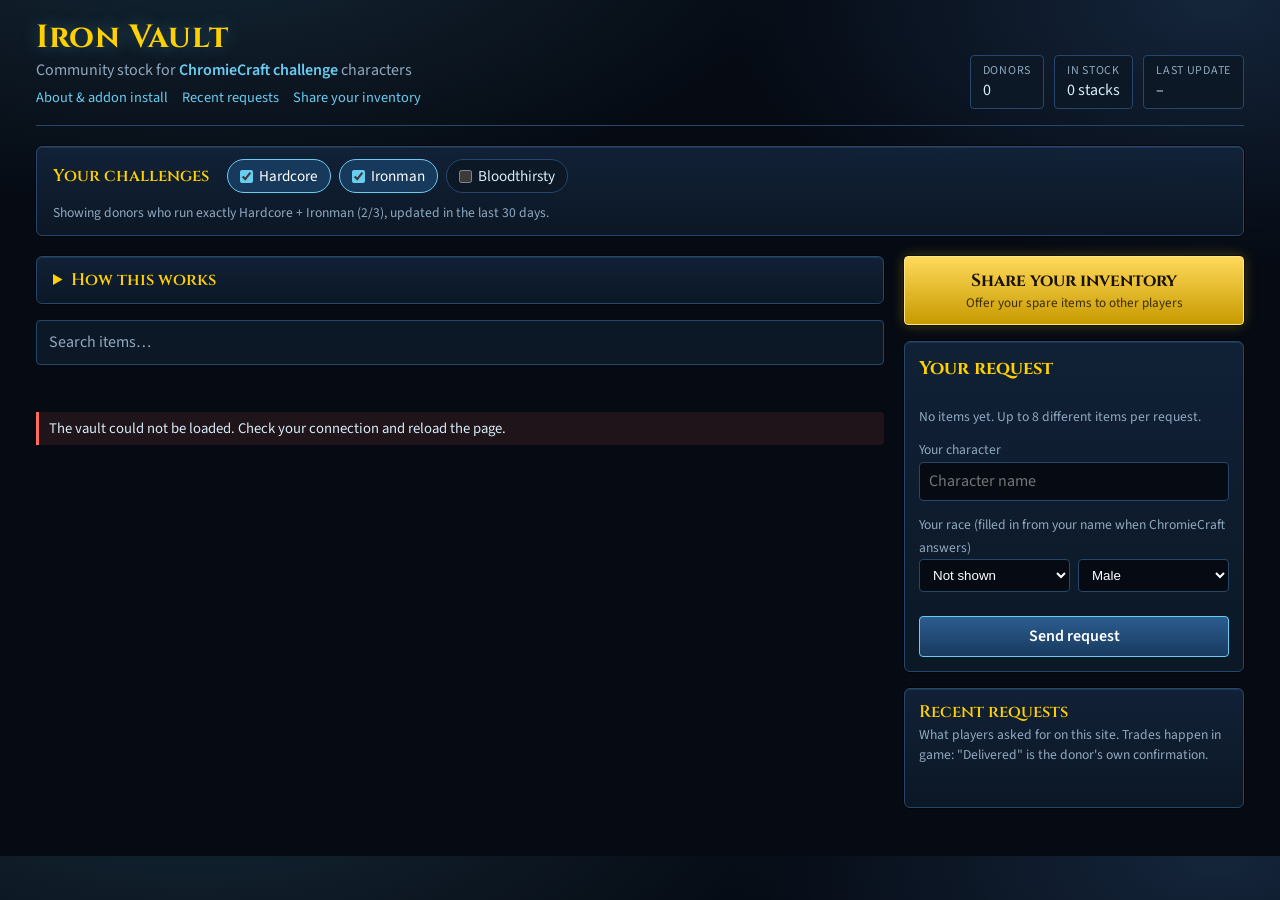
==== commit bb0978bb: "Send request instead of whisper messages Donors are usually offline, so the request box no longer pr" ====
--- a/vault.html
+++ b/vault.html
@@ -304,6 +304,10 @@
 .donor small { color: var(--mist); font-size: .8rem; line-height: 1.3; }
 .donor .dnote { font-style: italic; overflow: hidden; text-overflow: ellipsis; white-space: nowrap; max-width: 240px; }
 .donor.all { flex-direction: column; align-items: flex-start; justify-content: center; gap: 0; }
+
+/* Request sent: one block per donor with the items. */
+#requests .req .log-items { margin-top: 6px; }
+#requests .req.failed h3 { color: #ff8a7a; }
 </style>
 </head>
 <body>
@@ -356,8 +360,8 @@
             <ol>
               <li>Tick the challenges your character runs. You only see donors with the exact same set, because only they can trade with you.</li>
               <li>Press + (or right click a row) to add an item to your request.</li>
-              <li>Enter your character name and press Prepare requests.</li>
-              <li>Whisper each donor the message you get. If they are offline, send it by in-game mail. Either way, the donor finds your request waiting on this site.</li>
+              <li>Enter your character name and press Send request.</li>
+              <li>The donor finds your request on this site, even if they are offline, and sends the items by in-game mail. Check your mailbox.</li>
             </ol>
           </div>
           <div>
@@ -424,7 +428,7 @@
         </div>
       </div>
       <div id="notices" aria-live="polite"></div>
-      <button class="btn" id="confirm" type="button">Prepare requests</button>
+      <button class="btn" id="confirm" type="button">Send request</button>
     </aside>
     <section class="frame log" id="log" aria-labelledby="logTitle" hidden>
       <h2 id="logTitle">Recent requests</h2>
@@ -501,8 +505,8 @@
 </dialog>
 
 <dialog id="done" aria-labelledby="doneTitle">
-  <h2 id="doneTitle">Requests ready</h2>
-  <p>Paste each message in the game chat. If a donor is offline, send them the same list by in-game mail. Each donor also finds your request waiting on this site. Changed your mind? Cancel it from Recent requests, in this browser.</p>
+  <h2 id="doneTitle">Request sent</h2>
+  <p id="doneText">Each donor finds it waiting on this site and sends the items by in-game mail, usually the next time they log in. Nothing to whisper. Changed your mind? Cancel it from Recent requests, in this browser.</p>
   <div id="requests"></div>
   <div class="row"><button class="btn ghost" id="closeBtn" type="button">Close</button></div>
 </dialog>
@@ -517,7 +521,7 @@
   var API_URL = String(CFG.supabaseUrl || '').replace(/\/+$/, ''), API_KEY = String(CFG.supabaseAnonKey || '');
   var LIVE = !!(API_URL && API_KEY);
   var MAX_AGE_DAYS = CFG.maxAgeDays || 30;
-  var MAX_LINES = 8, MAX_QTY = 60, CHAT_LIMIT = 255, INBOX_DAYS = 30;
+  var MAX_LINES = 8, MAX_QTY = 60, INBOX_DAYS = 30;
   var MODES = [[1, 'Hardcore'], [2, 'Ironman'], [4, 'Bloodthirsty']];
   var NO_GEAR_SLOTS = { '': 1, INVTYPE_BAG: 1, INVTYPE_AMMO: 1, INVTYPE_QUIVER: 1 };
   var ICON_CDN = 'https://wow.zamimg.com/images/wow/icons/large/';
@@ -836,6 +840,7 @@
     too_many_new_vaults: 'Too many new lists were created in the last hour. Try again later.',
     not_found: 'There is no list for this character.',
     request_not_found: 'That request is no longer in the log.',
+    too_many_requests: 'Too many requests on the site in the last hour. Try again later.',
     already_delivered: 'The donor already marked this request as delivered, so it stays in the log.',
     network: 'The vault could not be reached. Check your connection and try again.'
   };
@@ -1097,56 +1102,51 @@
     $('emptyHint').hidden = keys.length > 0;
   }
 
-  // One or more chat lines per donor, each within WoW's 255-character limit.
-  function whisperLines(who, me, parts) {
-    var first = '/w ' + who + ' Iron Vault request for ' + me + ': ', next = '/w ' + who + ' ...and: ';
-    var lines = [], cur = first, empty = true;
-    parts.forEach(function (p) {
-      var add = (empty ? '' : ', ') + p;
-      if (!empty && (cur + add).length > CHAT_LIMIT) { lines.push(cur); cur = next + p; }
-      else { cur += add; empty = false; }
-    });
-    lines.push(cur);
-    return lines;
-  }
-  function copyButton(text) {
-    var msg = el('span', { class: 'hint', 'aria-live': 'polite' });
-    var b = el('button', { class: 'btn', type: 'button', text: 'Copy', on: { click: function () {
-      var fail = function () { msg.textContent = 'Copy failed. Select the text and copy it by hand.'; };
-      try { navigator.clipboard.writeText(text).then(function () { msg.textContent = 'Copied.'; }, fail); } catch (e) { fail(); }
-    } } });
-    return el('div', { class: 'row' }, [b, msg]);
-  }
-  function prepare() {
+  // Sends the request: one row per donor in the log, which the donor finds in Requests for you.
+  // Donors are often offline, so nothing has to be pasted in game: the items arrive by mail.
+  var sending = false;
+  async function prepare() {
+    if (sending) return;
     var name = $('recipient').value.trim(), keys = Object.keys(state.cart);
     if (!keys.length) return notify('Your request is empty. Add an item first.');
     if (!validName(name)) return notify('Enter your character name: 2 to 12 letters, no spaces or numbers.');
     name = cleanName(name); lsSet('ironvault.me', name);
     var race = $('myRace').value, gender = race ? $('myGender').value : '';
     lsSet('ironvault.race', race); lsSet('ironvault.gender', $('myGender').value);
-    var by = {}, order = [], sent = {};
+    var order = [], sent = {};
     keys.forEach(function (k) {
       var a = byKey(k), line = state.cart[k]; if (!a) return;
       if (line.who.toLowerCase() === name.toLowerCase()) return;
-      if (!by[line.who]) { by[line.who] = []; order.push(line.who); sent[line.who] = { ids: [], shown: [] }; }
-      by[line.who].push(line.qty + 'x ' + a.name);
+      if (!sent[line.who]) { order.push(line.who); sent[line.who] = { ids: [], shown: [], keys: [] }; }
       sent[line.who].ids.push([a.id, a.suffix, line.qty]);
       sent[line.who].shown.push({ id: a.id, qty: line.qty, q: a.q, name: a.name, icon: a.icon });
+      sent[line.who].keys.push(k);
     });
     if (!order.length) return notify('Every item in this request is from your own list.');
+    var btn = $('confirm'); sending = true; btn.disabled = true; btn.textContent = 'Sending…'; notify('');
+    var results = await Promise.all(order.map(function (who) {
+      return Promise.resolve(apiLog({ requester: name, donor: who, items: sent[who].ids, shown: sent[who].shown, race: race, gender: gender }))
+        .then(function (res) { if (res && res.id && res.token) saveToken(res.id, res.token); return { who: who, ok: true }; },
+              function (e) { return { who: who, ok: false, err: e }; });
+    }));
+    sending = false; btn.disabled = false; btn.textContent = 'Send request';
     var box = $('requests'); box.textContent = '';
-    order.forEach(function (who) {
-      var text = whisperLines(who, name, by[who]).join('\n');
-      var where = !state.online ? '' : isOnline(who) ? ' (online now)' : ' (offline: send it by in-game mail)';
-      box.appendChild(el('div', { class: 'req' }, [el('h3', { text: 'Whisper ' + who + where }), el('pre', { text: text }), copyButton(text)]));
+    results.forEach(function (res) {
+      var items = sent[res.who].shown;
+      if (res.ok) sent[res.who].keys.forEach(function (k) { delete state.cart[k]; });   // sent: off the request box
+      box.appendChild(el('div', { class: 'req' + (res.ok ? '' : ' failed') }, [
+        el('h3', { text: (res.ok ? 'Sent to ' : 'Not sent to ') + res.who }),
+        itemsNode({ items: items }),
+        res.ok ? null : el('p', { class: 'hint', text: (res.err && res.err.message === 'too_many_requests'
+          ? 'Too many requests on the site in the last hour.' : 'The site could not save it.') + ' The items are still in your request: try again later.' })
+      ]));
     });
-    notify('');
+    var okCount = results.filter(function (x) { return x.ok; }).length;
+    $('doneTitle').textContent = okCount === results.length ? (okCount > 1 ? 'Requests sent' : 'Request sent') : okCount ? 'Some requests not sent' : 'Request not sent';
+    $('doneText').hidden = !okCount;
+    renderOrder();
     var d = $('done'); if (d.showModal) d.showModal(); else d.setAttribute('open', '');
-    // Public log, best effort: a failure here never blocks the request itself.
-    Promise.all(order.map(function (who) {
-      return Promise.resolve(apiLog({ requester: name, donor: who, items: sent[who].ids, shown: sent[who].shown, race: race, gender: gender }))
-        .then(function (res) { if (res && res.id && res.token) saveToken(res.id, res.token); }).catch(function () {});
-    })).then(function () { loadLog(); loadInbox(); });
+    loadLog(); loadInbox();
   }
 
   /* ---------- request log ---------- */
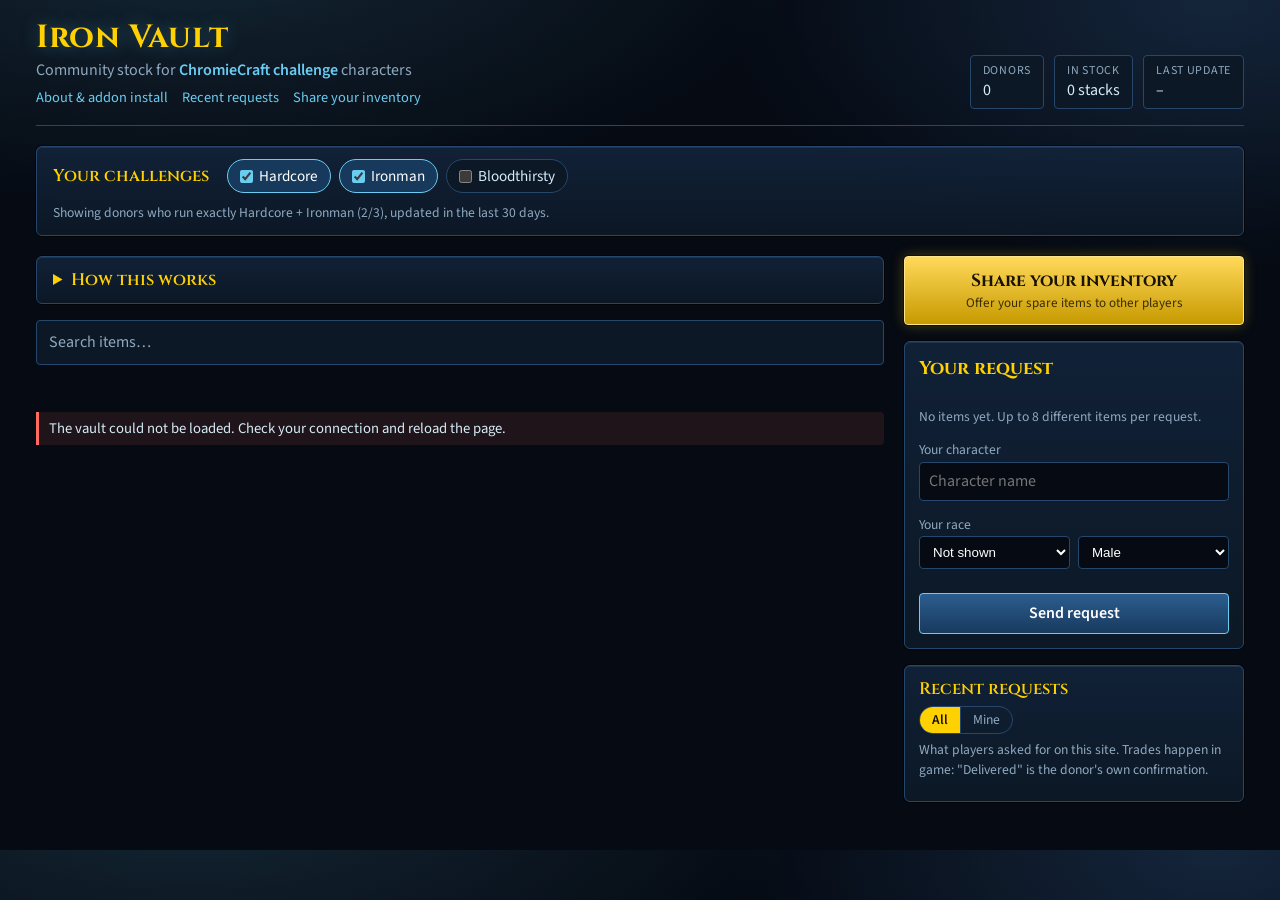
==== commit 9ae5c466: "Request box: Mine view, duplicate check, stale-list warning, plain race label - Recent requests gets" ====
--- a/vault.html
+++ b/vault.html
@@ -308,6 +308,14 @@
 /* Request sent: one block per donor with the items. */
 #requests .req .log-items { margin-top: 6px; }
 #requests .req.failed h3 { color: #ff8a7a; }
+
+/* Recent requests: All / Mine switch. */
+.seg { display: inline-flex; align-self: flex-start; width: max-content; border: 1px solid var(--steel); border-radius: 999px; overflow: hidden; margin: 4px 0 6px; }
+.seg button { background: none; border: 0; color: var(--mist); font: inherit; font-size: .85rem; padding: 3px 12px; cursor: pointer; }
+.seg button + button { border-left: 1px solid var(--steel); }
+.seg button[aria-pressed="true"] { background: var(--gold); color: #1a1200; font-weight: 600; }
+/* Request box: warning for a donor list not refreshed for a week. */
+.line .stale { flex-basis: 100%; color: #e8b04a; font-size: .8rem; }
 </style>
 </head>
 <body>
@@ -421,7 +429,7 @@
         <div class="ccard" id="meCard" hidden></div>
       </div>
       <div>
-        <label for="myRace">Your race (filled in from your name when ChromieCraft answers)</label>
+        <label for="myRace">Your race</label>
         <div class="pair">
           <select class="field full" id="myRace"></select>
           <select class="field full" id="myGender" aria-label="Your character's sex"><option value="male">Male</option><option value="female">Female</option></select>
@@ -432,7 +440,10 @@
     </aside>
     <section class="frame log" id="log" aria-labelledby="logTitle" hidden>
       <h2 id="logTitle">Recent requests</h2>
-      <p class="hint">What players asked for on this site. Trades happen in game: "Delivered" is the donor's own confirmation.</p>
+      <div class="seg" role="group" aria-label="Which requests">
+        <button type="button" id="logAll" aria-pressed="true">All</button><button type="button" id="logMine" aria-pressed="false">Mine</button>
+      </div>
+      <p class="hint" id="logHint">What players asked for on this site. Trades happen in game: "Delivered" is the donor's own confirmation.</p>
       <ul class="log-list" id="logList"></ul>
     </section>
     </div>
@@ -506,7 +517,7 @@
 
 <dialog id="done" aria-labelledby="doneTitle">
   <h2 id="doneTitle">Request sent</h2>
-  <p id="doneText">Each donor finds it waiting on this site and sends the items by in-game mail, usually the next time they log in. Nothing to whisper. Changed your mind? Cancel it from Recent requests, in this browser.</p>
+  <p id="doneText">Each donor finds it waiting on this site and sends the items by in-game mail, usually the next time they log in. Nothing to whisper. Follow it in Recent requests, Mine: it turns Delivered when the items are on their way. Changed your mind? Cancel it there, from this browser.</p>
   <div id="requests"></div>
   <div class="row"><button class="btn ghost" id="closeBtn" type="button">Close</button></div>
 </dialog>
@@ -521,7 +532,7 @@
   var API_URL = String(CFG.supabaseUrl || '').replace(/\/+$/, ''), API_KEY = String(CFG.supabaseAnonKey || '');
   var LIVE = !!(API_URL && API_KEY);
   var MAX_AGE_DAYS = CFG.maxAgeDays || 30;
-  var MAX_LINES = 8, MAX_QTY = 60, INBOX_DAYS = 30;
+  var MAX_LINES = 8, MAX_QTY = 60, INBOX_DAYS = 30, STALE_DAYS = 7;
   var MODES = [[1, 'Hardcore'], [2, 'Ironman'], [4, 'Bloodthirsty']];
   var NO_GEAR_SLOTS = { '': 1, INVTYPE_BAG: 1, INVTYPE_AMMO: 1, INVTYPE_QUIVER: 1 };
   var ICON_CDN = 'https://wow.zamimg.com/images/wow/icons/large/';
@@ -564,7 +575,7 @@
   '858=inv_potion_50,929=inv_potion_51,1710=inv_potion_52,3928=inv_potion_53,6149=inv_potion_73,5633=inv_potion_21,12190=inv_potion_83,9155=inv_potion_30,10592=inv_potion_36,13453=inv_potion_59,9233=inv_potion_53,3012=inv_scroll_02,10309=inv_scroll_02,27498=inv_scroll_02,955=inv_scroll_01,8932=inv_misc_food_37,4457=inv_misc_food_18,2888=inv_misc_food_48,27657=inv_misc_food_86_basilisk,3220=inv_misc_food_49,5525=inv_misc_shell_02,2304=inv_misc_armorkit_17,2313=inv_misc_armorkit_15,4265=inv_misc_armorkit_16,6043=inv_misc_orb_01,2581=inv_misc_bandage_18,3531=inv_misc_bandage_17,6451=inv_misc_bandage_02,8545=inv_misc_bandage_20,6452=inv_misc_slime_01,6811=inv_misc_spyglass_01,9312=spell_ice_magicdamage,5206=inv_misc_herb_07,5765=inv_misc_bag_07_black,856=inv_misc_bag_05,4498=inv_misc_bag_09,5573=inv_misc_bag_03,4560=inv_sword_24,2488=inv_sword_20,1411=inv_staff_02,3026=inv_weapon_bow_02,5347=inv_wand_04,6256=inv_fishingpole_02,14169=inv_shoulder_06,14157=inv_shoulder_06,14126=inv_shoulder_09,6566=inv_shoulder_13,10405=inv_shoulder_27,15313=inv_shoulder_08,4700=inv_shoulder_08,6588=inv_shoulder_27,1793=inv_shoulder_06,15496=inv_shoulder_23,4694=inv_shoulder_28,6579=inv_shoulder_27,15505=inv_shoulder_27,10407=inv_shoulder_23,14728=inv_shoulder_07,3030=inv_ammo_arrow_02,8067=inv_ammo_bullet_02,8068=inv_ammo_bullet_02,4382=inv_gizmo_bronzeframework_01,4371=inv_gizmo_pipe_01,4364=inv_misc_dust_02,4363=inv_gizmo_03,4370=inv_misc_bomb_01,4852=inv_misc_ammo_bullet_01,4405=inv_misc_spyglass_02,4406=inv_misc_spyglass_02,2996=inv_fabric_linen_02,2997=inv_fabric_wool_03,4305=inv_fabric_silk_03,4339=inv_fabric_mageweave_03,14256=inv_fabric_felrag,33567=inv_misc_leatherscrap_16,33568=inv_misc_leatherscrap_15,7286=inv_misc_monsterscales_03,15416=inv_misc_monsterscales_07,25699=inv_misc_leatherscrap_12,2841=inv_ingot_bronze,3857=inv_ore_tin_01,2836=inv_stone_09,12365=inv_misc_stonetablet_07,12644=inv_stone_grindingstone_05,11370=inv_ore_mithril_01,3173=inv_misc_food_71,3730=inv_misc_food_14,35562=inv_misc_food_13,27669=inv_misc_food_70,27422=inv_misc_fish_37,3172=inv_misc_organ_05,2450=inv_misc_root_01,8836=inv_misc_herb_13,13463=inv_misc_herb_dreamfoil,22710=inv_misc_herb_11,22790=inv_misc_herb_ancientlichen,37921=inv_misc_herb_constrictorgrass,7067=inv_ore_iron_01,7068=spell_fire_fire,7069=spell_nature_tranquility,7075=inv_stone_05,7081=spell_nature_cyclone,37704=inv_elemental_crystal_life,17056=inv_feather_04,17057=inv_misc_monsterscales_08,17058=inv_potion_64'
     .split(',').forEach(function (p) { var a = p.split('='); DEMO_ICON[a[0]] = a[1]; });
 
-  var state = { mask: 3, vaults: [], items: [], cart: {}, filter: '', loading: true, error: '', donor: '', log: null, online: null, fallen: {}, hidden: [], inbox: null, inboxOpen: false, delivery: false };
+  var state = { mask: 3, vaults: [], items: [], cart: {}, filter: '', loading: true, error: '', donor: '', log: null, online: null, fallen: {}, hidden: [], inbox: null, inboxOpen: false, delivery: false, logView: 'all', mine: null, dupSig: '' };
   var share = null;            // parsed export waiting to be uploaded
   var demoVaults = [], demoLog = [];   // demo mode only
   var $ = function (id) { return document.getElementById(id); };
@@ -656,6 +667,8 @@
     var names = MODES.filter(function (m) { return mask & m[0]; }).map(function (m) { return m[1]; });
     return names.join(' + ') + ' (' + names.length + '/3)';
   }
+  function daysOld(iso) { return Math.floor((Date.now() - new Date(iso).getTime()) / 864e5); }
+  function stale(iso) { return daysOld(iso) >= STALE_DAYS; }
   function ago(iso) {
     var d = Math.floor((Date.now() - new Date(iso).getTime()) / 864e5);
     return d <= 0 ? 'today' : d === 1 ? 'yesterday' : d + ' days ago';
@@ -751,6 +764,17 @@
       state.delivery = r.ok;
       // Database not migrated yet (no delivered_at column): read the original columns.
       if (!r.ok) r = await fetch(API_URL + '/rest/v1/requests?select=' + cols + q, { headers: headers() });
+      if (!r.ok) return null;
+      return (await r.json()).map(logRow);
+    } catch (e) { return null; }
+  }
+  // Requests made by one character (all challenge sets), newest first. Null when not available.
+  async function apiMine(name) {
+    if (!name) return [];
+    if (!LIVE) return demoLog.filter(function (r) { return r.requester.toLowerCase() === name.toLowerCase(); });
+    try {
+      var r = await fetch(API_URL + '/rest/v1/requests?select=id,delivered_at,created_at,requester,race,gender,donor,donor_race,donor_gender,items' +
+        '&requester=eq.' + encodeURIComponent(cleanName(name)) + '&order=created_at.desc&limit=30', { headers: headers() });
       if (!r.ok) return null;
       return (await r.json()).map(logRow);
     } catch (e) { return null; }
@@ -1078,17 +1102,22 @@
   }
   function renderOrder() {
     var ul = $('lines'), keys = Object.keys(state.cart); ul.textContent = '';
+    if (state.dupSig && !sending) { state.dupSig = ''; $('confirm').textContent = 'Send request'; }
     keys.forEach(function (k) {
       var a = byKey(k), line = state.cart[k]; if (!a) return;
       var from;
       if (a.holders.length > 1) {
         from = el('select', { 'aria-label': 'Donor for ' + a.name, on: { change: function (e) { line.who = e.target.value; line.qty = Math.min(line.qty, maxFor(a, line.who)); renderOrder(); } } },
           a.holders.map(function (h) {
-            var o = el('option', { value: h.who, text: h.who + ' has ' + h.count + (isOnline(h.who) ? ' · online now' : ' · updated ' + ago(h.when)) });
+            var o = el('option', { value: h.who, text: h.who + ' has ' + h.count + (isOnline(h.who) ? ' · online now' : ' · updated ' + ago(h.when) + (stale(h.when) ? ' (may be gone)' : '')) });
             if (h.who === line.who) o.selected = true; return o;
           }));
       } else from = el('span', { class: 'from' }, [document.createTextNode('from ' + line.who + ' · '),
         isOnline(line.who) ? dot() : null, document.createTextNode(isOnline(line.who) ? 'online now' : 'updated ' + ago(a.holders[0].when))]);
+      // A list not refreshed for a week may no longer have the item.
+      var hw = a.holders.filter(function (h) { return h.who === line.who; })[0];
+      var old = hw && !isOnline(line.who) && stale(hw.when)
+        ? el('span', { class: 'stale', text: line.who + "'s list is " + daysOld(hw.when) + ' days old: this item may be gone.' }) : null;
       ul.appendChild(el('li', { class: 'line' }, [
         el('span', { class: 'mini' }, [iconNode(a, glyph(a.cat))]),
         el('span', { class: 'nm q' + a.q, text: a.name }),
@@ -1096,7 +1125,7 @@
         el('span', { class: 'qty', text: String(line.qty) }),
         el('button', { class: 'btn ghost sm', type: 'button', 'aria-label': 'One more ' + a.name, text: '+', on: { click: function () { setQty(k, line.qty + 1); } } }),
         el('button', { class: 'btn ghost sm', type: 'button', 'aria-label': 'Remove ' + a.name, text: '×', on: { click: function () { setQty(k, 0); } } }),
-        from
+        from, old
       ]));
     });
     $('emptyHint').hidden = keys.length > 0;
@@ -1123,7 +1152,25 @@
       sent[line.who].keys.push(k);
     });
     if (!order.length) return notify('Every item in this request is from your own list.');
-    var btn = $('confirm'); sending = true; btn.disabled = true; btn.textContent = 'Sending…'; notify('');
+    var btn = $('confirm');
+    // Same item already waiting with the same donor: say so once; a second press sends anyway.
+    sending = true; btn.disabled = true;
+    var mine = await apiMine(name);
+    sending = false; btn.disabled = false;
+    var dups = [];
+    (mine || []).forEach(function (r) {
+      if (r.delivered || !sent[r.donor]) return;
+      sent[r.donor].shown.forEach(function (it) {
+        if (r.items.some(function (x) { return x.id === it.id; })) dups.push(it.name + ' from ' + r.donor + ' (asked ' + agoFine(r.when) + ')');
+      });
+    });
+    var sig = name + '|' + dups.join(';');
+    if (dups.length && state.dupSig !== sig) {
+      state.dupSig = sig; btn.textContent = 'Send anyway';
+      return notify('You already have a request waiting for ' + dups.join(', ') + '. Press Send anyway to ask again, or cancel the old one in Recent requests, Mine.');
+    }
+    state.dupSig = '';
+    sending = true; btn.disabled = true; btn.textContent = 'Sending…'; notify('');
     var results = await Promise.all(order.map(function (who) {
       return Promise.resolve(apiLog({ requester: name, donor: who, items: sent[who].ids, shown: sent[who].shown, race: race, gender: gender }))
         .then(function (res) { if (res && res.id && res.token) saveToken(res.id, res.token); return { who: who, ok: true }; },
@@ -1146,23 +1193,34 @@
     $('doneText').hidden = !okCount;
     renderOrder();
     var d = $('done'); if (d.showModal) d.showModal(); else d.setAttribute('open', '');
-    loadLog(); loadInbox();
+    loadLog(); loadInbox(); loadMine();
   }
 
   /* ---------- request log ---------- */
+  function myName() { var n = ($('recipient').value || '').trim() || lsGet('ironvault.me') || ''; return validName(n) ? cleanName(n) : ''; }
   function renderLog() {
     var sec = $('log'), ul = $('logList'); ul.textContent = '';
     if (state.log === null || !state.mask) { sec.hidden = true; return; }
     sec.hidden = false;
-    if (!state.log.length) return ul.appendChild(el('li', { class: 'empty', text: 'No requests yet for ' + modeName(state.mask) + '.' }));
+    var me = myName(), mineView = state.logView === 'mine';
+    $('logAll').setAttribute('aria-pressed', String(!mineView)); $('logMine').setAttribute('aria-pressed', String(mineView));
+    $('logMine').textContent = me ? 'Mine (' + me + ')' : 'Mine';
+    $('logHint').textContent = mineView
+      ? 'Your requests, for every challenge set. "Delivered" means the donor has sent the items: check your mailbox.'
+      : 'What players asked for on this site. Trades happen in game: "Delivered" is the donor\'s own confirmation.';
+    var rows = mineView ? state.mine : state.log;
+    if (mineView && !me) return ul.appendChild(el('li', { class: 'empty', text: 'Enter your character name in Your request to see your requests.' }));
+    if (rows === null) return ul.appendChild(el('li', { class: 'empty', text: mineView ? 'Loading your requests…' : 'Requests could not be loaded.' }));
+    if (!rows.length) return ul.appendChild(el('li', { class: 'empty', text: mineView ? 'No requests from ' + me + ' yet.' : 'No requests yet for ' + modeName(state.mask) + '.' }));
     var tokens = myTokens();
-    state.log.forEach(function (r) {
+    rows.forEach(function (r) {
       var t = el('time', { datetime: r.when, text: agoFine(r.when) });
       var mine = r.id && tokens[r.id] && !r.delivered ? el('div', { class: 'row' }, [armedButton('Cancel request', function (b) { cancelMine(r, b); }),
         el('span', { class: 'hint', text: 'Your request, still waiting.' })]) : null;
       ul.appendChild(el('li', { class: 'log-row' }, [
         el('div', { class: 'log-head' }, [whoNode(r.requester, r.race, r.gender), el('span', { class: 'arrow', text: 'asked' }),
-          whoNode(r.donor, r.donorRace, r.donorGender, (vaultByName(r.donor) || {}).cls), r.delivered ? el('span', { class: 'tag ok', text: 'Delivered' }) : null, t]),
+          whoNode(r.donor, r.donorRace, r.donorGender, (vaultByName(r.donor) || {}).cls),
+          r.delivered ? el('span', { class: 'tag ok', text: 'Delivered' }) : mineView ? el('span', { class: 'tag', text: 'Waiting' }) : null, t]),
         itemsNode(r), mine
       ]));
     });
@@ -1180,10 +1238,19 @@
     }));
   }
   var logSeq = 0;
+  var mineSeq = 0;
+  async function loadMine() {
+    var seq = ++mineSeq, me = myName();
+    var rows = me ? await apiMine(me) : [];
+    if (seq !== mineSeq) return rows;
+    state.mine = rows; if (state.logView === 'mine') renderLog();
+    return rows;
+  }
   async function loadLog() {
     var seq = ++logSeq, rows = state.mask ? await apiLogList(state.mask) : [];
     if (seq !== logSeq) return;
     state.log = rows; renderLog(); renderInbox();
+    if (state.logView === 'mine') loadMine();
   }
 
   /* ---------- donor inbox: requests waiting for the characters this browser holds a vault code for ---------- */
@@ -1568,6 +1635,12 @@
   });
   $('search').addEventListener('input', function (e) { state.filter = e.target.value.trim(); renderCatalog(); });
   $('confirm').addEventListener('click', prepare);
+  $('logAll').addEventListener('click', function () { state.logView = 'all'; renderLog(); });
+  $('logMine').addEventListener('click', function () { state.logView = 'mine'; state.mine = null; renderLog(); loadMine(); });
+  $('recipient').addEventListener('change', function () {
+    if (state.dupSig) { state.dupSig = ''; $('confirm').textContent = 'Send request'; }
+    if (state.logView === 'mine') { state.mine = null; renderLog(); loadMine(); } else renderLog();
+  });
   var shareDlg = $('share');
   function openShare(e) { if (e) e.preventDefault(); if (shareDlg.open) return; if (shareDlg.showModal) shareDlg.showModal(); else shareDlg.setAttribute('open', ''); }
   $('shareOpen').addEventListener('click', openShare);
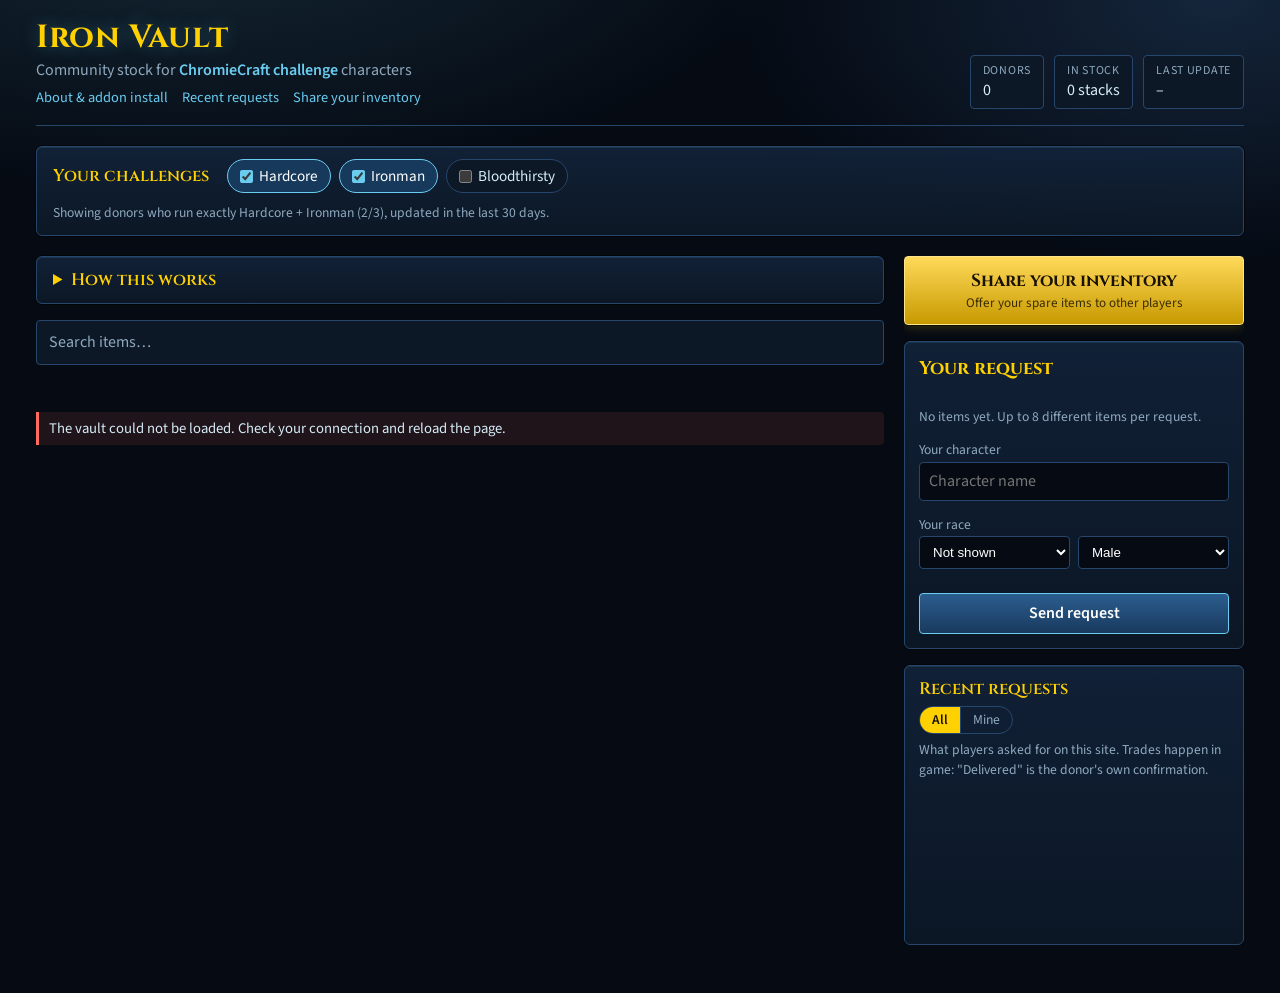
==== commit a9aae645: "Right column: the log keeps room for a few rows; the column scrolls when full With Requests for you " ====
--- a/vault.html
+++ b/vault.html
@@ -316,6 +316,11 @@
 .seg button[aria-pressed="true"] { background: var(--gold); color: #1a1200; font-weight: 600; }
 /* Request box: warning for a donor list not refreshed for a week. */
 .line .stale { flex-basis: 100%; color: #e8b04a; font-size: .8rem; }
+.side section.log > :not(.log-list) { flex: none; }
+/* When the inbox and the request box fill the column, the log keeps room for a few rows and the column scrolls. */
+.side { overflow-y: auto; overscroll-behavior: contain; }
+.side section.log { min-height: 280px; flex-shrink: 0; flex-basis: auto; }
+.side section.log:last-child { flex-grow: 1; }
 </style>
 </head>
 <body>
